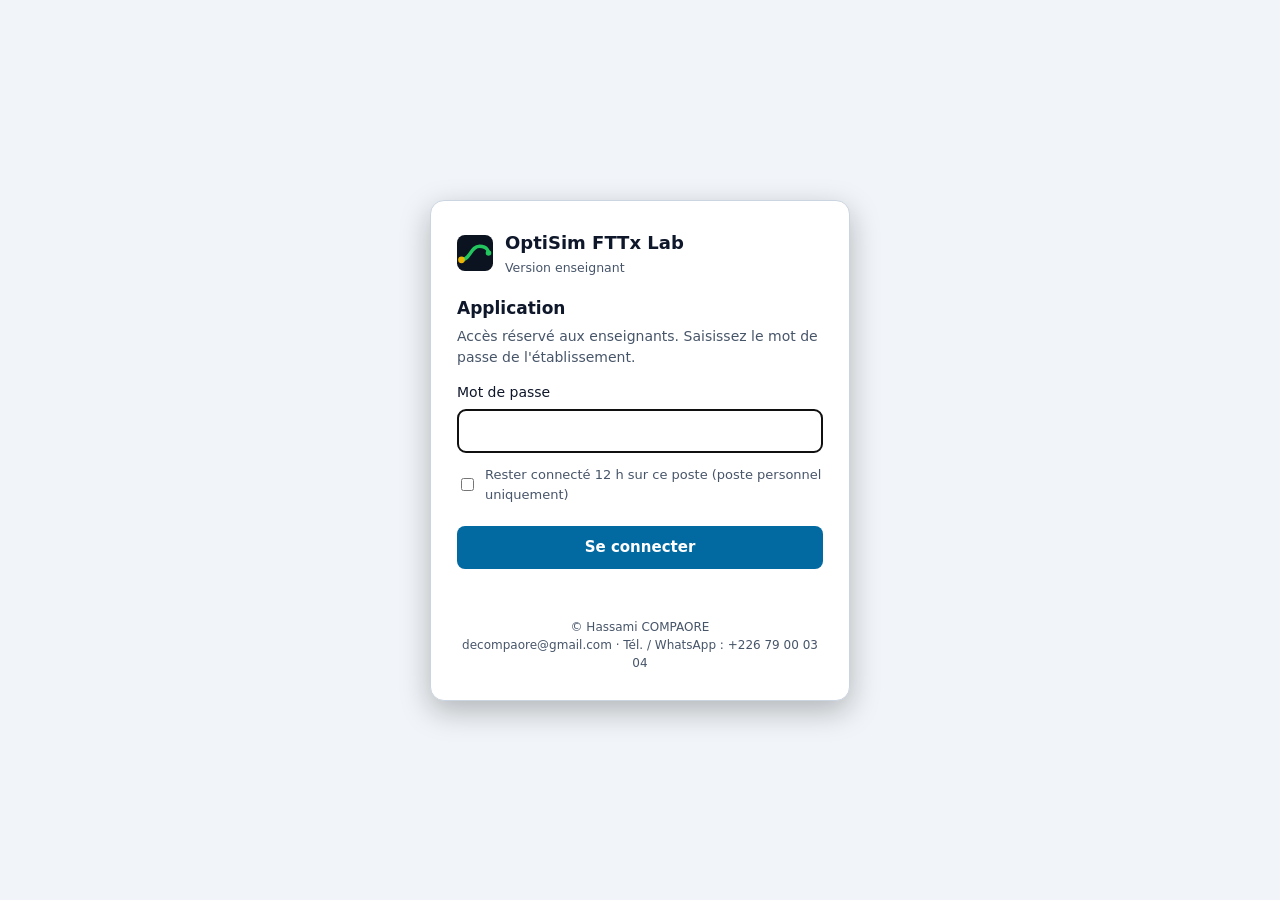
==== enseignant/index.html @ a2b58db8 "Publication du site (source : develop 5ff0dee)" ====
<!doctype html>
<!-- OptiSim FTTx Lab — version enseignant protégée — Auteur : Hassami COMPAORE -->
<html lang="fr">
<head>
<meta charset="utf-8">
<meta name="viewport" content="width=device-width, initial-scale=1">
<meta name="robots" content="noindex, nofollow">
<title>OptiSim FTTx Lab — accès enseignant</title>
<style>
  :root { --bg:#0b1220; --card:#111a2e; --text:#e5e7eb; --muted:#94a3b8; --line:#1f2a44; --brand:#22c55e; --btn:#0369a1; --err:#f87171; }
  @media (prefers-color-scheme: light) { :root { --bg:#f1f5f9; --card:#fff; --text:#0f172a; --muted:#475569; --line:#cbd5e1; --err:#b91c1c; } }
  * { box-sizing:border-box; }
  body { margin:0; min-height:100vh; display:grid; place-items:center; background:var(--bg); color:var(--text); font:15px/1.5 system-ui, -apple-system, "Segoe UI", Roboto, sans-serif; padding:16px; }
  .card { width:min(420px, 100%); background:var(--card); border:1px solid var(--line); border-radius:14px; padding:28px 26px; box-shadow:0 10px 30px #0004; }
  .brand { display:flex; align-items:center; gap:12px; margin-bottom:18px; }
  .brand b { font-size:18px; display:block; } .brand small { color:var(--muted); }
  h1 { font-size:17px; margin:0 0 4px; } p { margin:0 0 14px; color:var(--muted); font-size:14px; }
  label { display:block; font-size:14px; margin:12px 0 6px; }
  input[type=password] { width:100%; padding:10px 12px; border-radius:8px; border:1px solid var(--line); background:transparent; color:var(--text); font:inherit; }
  .check { display:flex; gap:8px; align-items:center; color:var(--muted); font-size:13px; }
  button { margin-top:16px; width:100%; padding:10px; border:0; border-radius:8px; background:var(--btn); color:#fff; font:inherit; font-weight:600; cursor:pointer; }
  button:disabled { opacity:.6; cursor:wait; }
  .err { color:var(--err); font-size:14px; min-height:1.5em; margin:10px 0 0; }
  .foot { margin-top:18px; font-size:12px; color:var(--muted); text-align:center; }
</style>
</head>
<body>
<main class="card">
  <div class="brand">
    <svg viewBox="0 0 32 32" width="36" height="36" aria-hidden="true"><rect width="32" height="32" rx="7" fill="#0b1220"/><path d="M4 22 C12 22 12 10 20 10 S28 16 28 16" stroke="#22c55e" stroke-width="3" fill="none"/><circle cx="4" cy="22" r="3" fill="#eab308"/><circle cx="28" cy="16" r="2.5" fill="#22c55e"/></svg>
    <div><b>OptiSim FTTx Lab</b><small>Version enseignant</small></div>
  </div>
  <h1>Application</h1>
  <p>Accès réservé aux enseignants. Saisissez le mot de passe de l'établissement.</p>
  <form id="f" autocomplete="off">
    <label for="mdp">Mot de passe</label>
    <input type="password" id="mdp" required autofocus>
    <label class="check"><input type="checkbox" id="keep"> Rester connecté 12 h sur ce poste (poste personnel uniquement)</label>
    <button type="submit" id="go">Se connecter</button>
    <div class="err" id="err" role="alert"></div>
  </form>
  <div class="foot">© Hassami COMPAORE<br>decompaore@gmail.com · Tél. / WhatsApp : +226 79 00 03 04</div>
</main>
<script>
(function () {
  'use strict';
  var SALT = 'bFeE7/Vioy+GgyQl0Ozn9A==', ITER = 310000, DATA = 'EAxt6Q7+7Ty1AZLx.Z+n0XweBa5xsRsQwmJ/7OpznFchpPoOD/i2foYuwoEgc44tOoA+jP1Twz+f1PLuQC4DTGpYnVXavN512hy0SwBCFXWlNcCGPqbyVcp19eln0xVm0+mytjYQ4+SMdA0p7AHOkJ52m4oKFYjOoaB9loNC/bGH9Tul3D5bHPFPebvQkqlOk7RbI0C2EB3qIfl6Vpndu2QEQNTKXXLWHty18BrWNvxkpionSODKI91qRuJBkLvVu2oJid2ABwKsbenrrr5/bB2xGVmAPvjUwSRRCa+m43lwUgGyJga3vm6A6FSiyCu7AlmzcAPIk2O8b1kHq5lOY2udDYsB6++teGMN1kIHc2OKK53mcELodrXNDMAthcqJzhtQ37FzTq7NEIOnZp4ADIYkXxdhS7+kjV5NKaHemS/Xyxf24gUBTxhQDJAvHvBl/bbD7x/efDvuBdJB+LBsvi5blALfxviyi1dIrIEUDEXxKCN2WWDn2fIu7LmiT1bTc1XlnzVoTjpgcNEoZlppxrNNcpRansYv7pAEobIhTi1TBsLV97p+uTBOP3h/6WjP3qupPM6NWdhsixAws7/s3y7Wx+xkkrIqW0KEW1twz4kwGff3wWupX/TIiNGdphUCEXsHVUq2i8DjNarDs9/YrsdeAH3tg17MzDZ/5gImcHFzLBvivWPd3MVzW+ZDvp6QsJ4yC5K0ZdbxEdjt7PUx0uf8onK8W7WqCJjdnxy+ooetVnJsRE5z0yHEnHl8YkJ4NCXYEd9QBoR3vuHrM8pADPLKAg/fL5IJuLNKc3gfwS82HLGrhYalepxLbYgcnYR9QVFbuSmCYpEje6Y4/uKUlRcU1SLLpQ8iQxAFMIf4TF3StnH1ifjWSA2IqBIx5TxYP1dZZbsjU7Xng32hlJI/Lqp53IYDb2t/7CCFrVho7hmUznk7spdBiScDO7s0zqjLgasptfQV30Q2o34e0phQu6rCdCytUMn0vgRjg2ogoFARJ/TkgwS+TDNEGcZi/0pzD99JxeVDieq0J6G2kkqvehpUKYb7zw1FW9mYtE3x6gyt+Va1Tn5bt2Uo+/pQBrSzEamzqqHSJ1U7isLY66yJPfbX6w0rjJVcFr+nxhtgZHz/kxE7D8SrSX+qFlltg21nDYDhzPm8mM817vZnWXNBjnsg8IH9/SZKQ8n4FQKAnoqCNtD6v5rFv922EYlr9QSFyKhAVcPiVPYYE7JG49lnKLSjJNA77TtL5vXu2rr44r7lWWIt6mXUcnyLuodqKjuEn7fv0JNrFBQYpxBW1Z0akuWlcYOl1Pv5oq/jh6kTKoK3YBZFNaz0H2or/V6NsrJ3u6LrJO5gVyoSOhGzwebDsJ41+WoO7FRPiCQXTrSdck2qLkryTMD0RGBBIc3RmQ0bHPu772kh+vq/HJD8f4tnKdBfadG/AeIwixBhwkr/kYenSHaworhmPdBKoKV5NFTu2C3RicPxbYTmKcT7jnNpdKOuxcjzw6FH1WAHZ4ibHK/dAQXzIdY0+Q4BaVQHSkuuje9mdQD/[base64]/uHTaGziR/c7otqeF7EitSmcfqhWQ86E44YKX5ItjcPVhCJ75iEmE5o0/ETwHVyy/8YNATzrkgPCppihXAUQZHoIT5iELay+iH54Dg/01gt6Ik16GWMUgJOSHJN3xFlkEfB/8k7iA+5PpB2H8fH/EpWGDDHLVjhET+xk+KD9FE+f2RvFXmK0dbZw73duLBtT/URvD0RRxEk5tBMMNVROoS826aHtQnmK+F2mIlLQiuiMq7GXol5mldf0kLAovjRxxf4Z0cyrL84bFawuOSr+uiJwY+vCl7v1Qo5CPb+f4GEcGhNFIQNsr9buFF/XuVFKdPYReEWF7eSqG+mG/wbDjqJEIOHRNa3KvyqT9fNdeTJGT33S8n14JS1huqNJeQQPnkijsgaTIUjOBkgEoG4bJa0dUtrDmEQHP6co/wLjmqH/FQQdQBdAsVblSl1Mgb8y9S5/zmcOsVPjm83S+YS12Fvy5Xqb3UWf+boXZhfDYKfpFkYYgd8lB9Zprvi1uXYD9936OplcvKQmheEced4Q60Bzi5B3I0yogoUEuIEKw9O7AwyQQXvFvi5xmKs+kDtBRsgK3uPpuSC8REUs5Bz5d9JQB0SMFCcEN8DgSHKg8/SekftIul99pe9bm4OYn0idKy2hgNAIQWeNG6NUQmr5Mbm/1RE2NmzPwoyaQMxn3VIa1Z/5Irdu3e32QeqCjAj0RU/NpzH+bMx0gxi2F2etXQ2TGq+AHhUL9t181rsN+X30u540J5yLNqk0YBRDX5nDtsVhkzkBg/[base64]/90C5FaSWPuZCaoA6wuFUj15sBsBx17LGY47MGFpKfHWlhDTG3wsKGuFnq7YF6raliZvwMcnh/5u5i+buCxSRG8/FBB0AdFVjC8FhJsDeQXYKoTdgBX5tBoTFDFuOhFJ8coACCj7IQLbFH4yCG4He0p0YQe1rvhVirIGuT2e3PiXO05EcKpNIEGOnnP5F9K/[base64]/[base64]/26041U3NvlnHT+oV73lNDPB7AWPN7d3T5/XgwsKmUhzVxs6PJo/seZGu/F/56OsaupJ74pT+aJxAGGhbpXhntyaZtA5uVsieNkRe1gK8KeJwdZ8b4On2ulHZI9XENEJXLN4NCyyDlZn3B0pgOrEbgaLEHuAkSj0tC3p4rLmMOht/GQ3kuACyMxTi6DHaKvEMAQmT/sqcIi29s7SYg0ScjzoSJFsw5O+/aQ1vC0Sz3xUk+WWO3aLRhrXcWcRhMBF8AMbPRVLOVZD5lNVTyIcp49Ig4FKJJDyzGsjCLPMA1qamLKwbQsAn42r03+2UORfqWDpN/MkrqJDDGwiMdLrwSWcB8smZUZalpZ76jIAs7vqNXTNdhxDmrBR8jc20vxAJ2PAyfkhTfwHE66NPKUU1ierJRR7eZfDJFlKHJYA9P/3R5skKn9WNtmfmkde2bi7p67S6W0UJxv8tzfPkI0eK6CAZ4/0UYTGU9/nMMSf5hVAF0mfkooagzME7+X1i5GhdASl6XmMaGKarw4FPBV7w90fgzJGGB4yd3wzgBnPiSswLMlz5ghEWatgw6zj6BWuT9LZ1nqut/6zA5K7qHWTGjeCujSdLUzrsgnXJBuB7SRN8QCSkilRk+JC93B9IAC94pGk4sUHqojQSPoCy98yQU2CCAYyptmD/M6BR2RSOK8oXAPhM1YwWXxvnaqUOZBhGegZC5gYbixUyxCl0QhPK9qswMJp7/JAa/ofYxXzpqOV1olUGpiQR6HjQb7Ho2MhSVmz49YzFbrT9m+leEFFg0aZuNV1Sh0ddqPeKdVQiQgn4Xf5Xg0bQWNcdet+Uz6KQKBZXvtFce4LFs6UXs5hwtbKNqyT77VHAZ6Lt09srLtN3mdqNjnrMHN7V/DB6Y+WakZ2Jq3Wvpe0g0xz33zd+jrMoEOjnYqFMinXatgHOEcG7/pSD/CBWjwp1sXQJTQAlCmb8QlPuVlWfOV679pli6Srzwr72AVBnKFDDpRktVjIJ1rkcNN+ae+vkhKHow0Mxza2eie+xJZ7P42pHtLLKjqfkIbgcSqDHK6HpFxKcuwUZ5wCYk9aTEkw55OZS3Dw/pgjcSI2FpzD78Jvin8YRDToKS9qmDJtu2j5wVTkSv+UgA602XdJlXgffFmknfna3CeCu/fPXYMZVrGDksYP7f+UrIkxQnzD9AT+I/jcICMXgrzI5a0fZ33F3pno8hRJ3jl5lOfeapOG0fO1fyRsR64DJSgyIFJ1WGyLTX9Zf01nATmot14WE8Te4itRiidhjvKXhsaZ9esiUWg+BSzoc3Zqb4egZrO7BnlazAWYFc9CLl5uT3dLUa/9EIxv4YcEcYGiJH4Ujtwqt46mGrbwZZ5kQqbWdZtP1JPL8UI2peda87Ve38wf5u5A4atRYZkM8dRRDMxO/9r+7EuaJSn5TA5YBTpk8RAkZZy8ctc+ra74prO76+SmnZ2/L2g7mcRY2sLi51Xg2xUCr76yq2H1tdwnEFpburhoGUl3V7fo6xp4zyCZxgXEPCLavN/CollGfHRyIRZR/Ece1pBkNw9nEVvTqDOtGxAzUu4VWPqLtws7Wbk7aJiCQjFgjipRtqEmZ++ig2JNETJTm+BX4XIx8/vdue+XE5ci0Pvhqk7hOz95vVT046t/AlKty+opD0WeeLtompo7epNTh8bh74x5SgwYkFDWLaxX5BDIKMw7M6AcWg6iLH0osXQGqfld8fqvBrslh75ww3n3Nw4QzgnEX/cWp5PIUXU2GhI5vmO2iRXG88lrV6lVCaR1ak4bfR8Dh/gd3pk3a7qjKm8kWzd19+Oa8QK6HhN2U54xtIyK16wgVgdykczu5gZehVLbo55YInyINYBe/3nxAJkbiNUqmCvk1ln8HU0jv5IkJzGLTPL1Pgo94pMB4TYxEWNNQHSrI7G1onZNz5JBS8EOrRw7UACKN4vLMxMixm7jAyLORUUevpkE27PFX4ObvMTZbv9Cg/pe7leHDWb/OH8Lm29p/Aridu9eWEl7uIaRl4WcQujZV6DG55+/XLb3TQ3AzA+IYbA6uDoRODB6bjTDDG1rg02Qcoo0FbYu92WkrK+oLUj6pEDVT/RJjRdAnYkOBHw2Ed5rME9YOHB4e/Vd9Fr/8a9UMfHnt4X3r6OMZc1Tq5bxT0C6p3fKmM9cHbi1TA6cV1WAo+GpLTgD24XUHgM59ys5oTmdnD3Yl0t2+ClC18UPvwTLNKFEYjIgI6joC2kH5r6paRajl53XlQdLyPY2I66fZu81sRIXfL/U0DTj4uIPqkK7k3gDTklIkd9M9HFKIz5zCbxWp0RT54IdmyW+RN81OYGuFvRXqSx01Yorw+YqugKoEtDATNacH8CdFFPAociI1UTsu1zBJMLqPlnoYqBlaRbAg+BRyuPXbgQ/lUcBpWFlqYkf15CCwaniMJhAxvuPJ1spIBIbnvXqDvpntjrDJmDfaUhq85QbD1gDpRGz1PTI2klTcJbHGc5D/fiJgt20WMvvhXN7ARZcpBrm56tMi9XZqURtoTdopvwK8AtuppUaTE+U3pDSh4miJO37b+/XdzAWxTul9fOt4Hv4f0fw5aEYeFUUkKAvZk+uimlhuc/ja3FDq9rmr0mHL6HsRVhXmQ9eo0j3tAOgIZL7cTNFlUfnbQdoV6CqId0vjmgig47AO0FR/M8MRBM6r+R9UEEEKu51cYkfrmXSxOpBG0PHvIxLbVyGGMm3javTS8GsFqqGC/dVT7qEmSdzSwmA4A7d4hPAwI7YZIi4C7BKPLLnLbXMJNWWucyipTU+SHPdi5yvIhOY0ohCoN7DdX7/J1gVxpqpsY+AH16sEAvCT3Q745KtVogGI6hLhtg4QI367ZKjIg688YLssFJY2oBaP7derGj0KyuKKqZbOIesRS3D7imSEND+P/N6zL0vt/xNdx4R/A9H40QKKfkMB36LcIqwMX5J+9YzZblBbJciGdT4/yxSKvsVXcsdq/L+hn/8/Q7AG89V0S85cZdWJLIJu5GmbdMU2akbT7J6f5hap1Yy83nZGLI4gJkFKx/aeqtAQCEj9Zke411abOo3XvDDcb6nKQS8ZvfKmJm837iXeLxmIBaZG/CTHu1PxkRdROXHvKPIwOnVaId5P3C5xyzH9zAJx4LgLySfAP1KTjLXl6erWH2eYmKlGKX2gZpo+bZC/qdPCq8CSE5ZGjbx+uqAxHOi8b6JJzCrAoN46EVYj2LLsAmi+d9JNibUlTcCxue8N1YyUY8RgT6JYete2YXyg7IxaTEow51EAbOAJPUICspWFyB7SR0EzSHl2BDSVS09/VS1VuxGjaeKs+OLyFxvF4MJF9T5cN61AM+BdY8s/10ua4MdY6aMKFx4nfba9ts49sp2IjluMm98a9NZpdKAZ87Y5v1Te6wkQhp7q/32Of/mYt/Gz+e4PVjTwNFFcRBATzioNNxhpNdHRLqzl3c368c8jvM30mJkm0T7C1ITZSBQ1rTo+cGK3bg7b1ljy/3lTaSOOTRzd9xW2VLQ7q56rs2bZekfiVd1TPS7DormGevEJjlhpHj5b8vZkslmMGIKLXHaivXUtekRMlaKm0P059dEJoraVfgcyNo3RmS+WdAaNiMRMi0bhPKjwikpsOJ+Q13mhNN1UYuX5K/os0wT4EYyrehsqqGGic08DG/rc0Zzq2fUgwoJv3pwTDfBnZvHLKFwIQxeoLhG2775HpgxB0ZpS/eWJczSzIe73TmkdA5WYjyGwvPRXQTl3kj768iNAbfPukM8VZyuW/xkjMoRIAhloU3mgn8tCOAhUwFXWIKj30SNy5eRoEOCnzOVH4X/EBvefoA9LpJ94rzButWo9paIpU3YsPkxygpPRwaGw/ygilgl2qxJ7Yo6/t4RZneq22zEEwkAjypR94ASPrj2PFXmvP/InIYsrgj6FtqbJAuw1LzNLNdqqk+eQrFYEuv29YthPOqmtSldEokFNFa+ajcYUBteUtpOnt6LY/AYr9w0h0QAySTEHYCbJrPZt0Qz16bPFIj65pSBkQUCAINH5lezOc/3o06BaePPkK/lqxofIPS2pwLeyCIPyR4bJV/tS6XpPrBl98hgchz1ZN9x1VyvgEY5ZupWJmluYIgzv2jreIZXH9Iuc+++IAfjfIvaEv+ykMMzjdOvHxvhsDZrdHsWD290evy+Tvy0RfMIjg7YvLImBKN3zGxec1RBNxKk+TjMR9jzdrRP4ADwAdCtVwwzsx2lweFoMO98S/6Elm3L1GZz4MX7BujWRLoR3Z6CVqTzLo1Egd3r5iUUUtaK/PMog7JdFjEhpA84GNOvHHlfTHlLY4hTIMMMGAbuxePtdwe1U3u2OtSJLtQypHoyvz+D7iUmtnD8JfYW/8Vh1ep8/[base64]/M0j+nlJI1Tf0iFzc18Iq2II24A77Eckw8TpbFR06WJM0xsN9aCw6VBtlb8l7Hk4MU9toAy1KPY2htUTobglw0DeSkFpJRB00F1kj0/qghZmWX2AVJROjo2pxcVkkUuXvq8YDUv6BSzPvI3aZO/VKuz9lUob7GkECqva+B3pro3CQeDntnHkzx5GNTAhdQcZ5cLUAd6TTzogbSKyTfvPL8X/uEhVac3WV5OEnfyLJKeO63enG4ApER14hk3T+eZYkk5pRqwj+isuX5iUqQY06pd0iyonODmRW5bDKcUTnWYu4wZSXEUhVKjwo0AXDIrKRO80Lfyctvcs7EdNXtzH7OmayzI6I8G2eXjdGHxoYPJ2o0fncPGx9hKyPSqmg+1+pVxF3Qpdl/3hmCy4QgGtWFFkNhRY1ycZ3gI/qwN/qffNPgFlqQFvfX8fOJS3Ia4fhFgezH03MvkJ7JutPbslCq38oTlpsyzF7/Hs1qjTxMS8fICos0ODzi6ecPImHTby2+7wEjP33s0x4/jW5wO0t+F7s72+FfIX0uV77iMd2ujuRaUET35bpeVeb4vZ6uF2ED8P+my53qmINZ8ZPEtkoVUIAwpPRLUAWqHtnT9fbCcN79cBk99sSysVF7b+d6M4kpQNzg6lVwPaW85VyFlqY9XFoh8s5JlbS3DM9qFBJb8tR/eC+TuOwAF7NzOMpLQ5KvQq1qJk7d5QCDsqAqlz+NN2o7CQuKMWRCdmdpnOh77ripT4c+LF39yWuLa50swnyf8f+Zu84NdTkioquo0YYgSpyv3/uBNOVziorf9f0x0MkYO+6R4O9utmpMsSR4lBK9m3JKqR/NLMIRRW1j/nx3oj8UkXEAO2nOPD1vEXDklWAHx9sjl2m60B4d3aAFVoFYIJSKXkVbzPoFDylORqIfMZGcy24u7i7pzEmSW0TFL/ECFW8suvjZiBfL/[base64]/0Jd+avenBNP5pMIO6JpWSXhRBKoNC7txY8PJqGkzh4h/tqqwB1RBBExc21fQCHh7eg3qV9sqKMomsDPmPLMS/u43gKhyvW7F/Zmz9BrthlVjCaWih7LscXukz4OgdBTQq26XQ/YNgFyVdJhV1SdUOkTIi0K94FPPZemnrigCYXyBSn+2xbj+ScpQlb3fQenmtTlkJWjv31XJA2CCbalEQKqaRkwNDq1dHozpvjYKfCOiy0a0/mYtHVa17j0LdDrml0vB8VmsEaIuUk3Xik78a75es6yj2XfUHBeO38LtoKembcW/q4atQWelnBgCrlSmCj3wdErlXQItjV0IAghp6bGiCxWnpcf7nVU6m+x0ieCeVdq+2vKIzMuCT/NUdPRyAl6q1zjzlCoCuJq/NQzl2ZBGRi4D3BHxS9l/SGUKoWFJREaaFgbVU2LLRuJw6d3LPlGFRVjBry4DB0Z93ti8nC+HRP8pQS66fmRwtW/PKyteeyFVkSoAeI21oUbTAI2S2BPr7YNvigFNqgpkx9iviW79zPMIIK+Kcpx2xjnBcWWDgy0tjVEC5nvA5DzNAo9sT+6Ncxl9NIX4OP0+0lxWATC0mrZyNxuubYv3yvcWoI2VyAKA/aRAUzuO3UklHhIbliqI5tvkNvI1fwNndiCOCU272iWct2fYZEpfv8X+3dEQavz+ti0I3/8F0ZK+BBAKxl4RVqAUNQ2Zrme4gRJ9EbiP3AyazQr3uxtvdf7oMRGTIJIan7dwxEDa4rQnaG4NtLl636onZ7AiBeOmK9sdmRCR3yJ8LhhTBwVkHzIw/TZK/NU7tQ+BZQJrX4Mnmvv84DQE7VUPsvQFTo6WXdvAYafCSObZMqThEUQtSdqasdg7WC0sJonjmcr9zI8rilTeq25QQ8tFG90L0qWSBpuEEXpv/A61iqHx79ZGMuCYdNGAdThkYX2zY/qZ5eIwT9VMEQNPykratUvcJ2z7pAXMj68ltYCCFudhir1XqxOv5D6teRcmKtxZ1+AWw37cJeTl4yc5RxbG4JdVgGyH0tmatba7snGAMcNlgiXbgn9jYtm63kcUQOxEPMyGruHGH8uL9rlU1KFP+l2InuqqECGHZN7pT9NBGID0QutPr+/tZBslyh2X6uBHz5ekJ1zfk79uCvxgmpaJI88du8ZoUpDB7UnRVgStg1ZbipmqVCp8sdbjzidegZTBDpB3cpIiY87gb6Fk/TJZjqd/45h2pgtCiYzmSu3N1Eo1ImpmScpFnbjtEIyQfJm3IYSDmRUy0vSdXifyM0WEZK4qV9B0/LmXwQAL7dMjqhZLXeEY4vUNfsFAmP5MuMLhxR4oBSxr+p2n7GZN5M2pc1fbodV3u34nsph/UKKjx12aGF/ql3ba0ocdmz462wzyFEnsedUMozzbGTF8oZGgG8jo78RLSIFmF79YFGBxUO5WoT3GCof7UngpCQJUkHIlUDpketPq23HmKR7mNCtFH+VwI7Sr5HTxyyAGGyeoaS//[base64]/d8t0XAtJDTeu+7ctkMi3XzHGMofZgnACMfKzJ/jfY8BfHP2th+mZtnZ89dG/CBiymAC4E6+KTgFNcU9hwYaTFlna7sFLUCmdVxNagogEWDSG4k5gpQ5tHGNKqiXtx+lw1xYsENTCwGQ93X6vRtWhoqxT9cg8JpRWLjhQjkW3bWXfZvon1pIIFtu/UDrb4jqeurecubWo/zbZVc8HTQSs0KJJcs0gzN5lvHGJMCGzPS6IxYsQd5QbyKAVXWBywCtoTnwZi1egb/dJM4gXKgJqg89eHGKGL5tKWRaJlcIrQz5tUaN5crJggMtoMv0iHgs5sMKuMt3cK/yB9xmGxAe/iUrgEK9R2lz0Qu4sUa6QjxBhbN+AiETxdpb7J9VaykjsAxiqn5AsskU/4Cnh1VDF7Ev0XE/2JC+iBOFlP5fUZ9AxTmNh1S/NFFdTS7cCgGBricJzIJrjD5eXWzuZhKEymk9FlZEdoimOsh4Yg7S3iPmtg0l8IS0VXpimlnz2m90iKOv9c7D/83hKVGeYnwKdczatTD5l/ejPqqtlM+EAKP5HFrxhb8xmVKGTxGwkAZWicL19IJ91Tl1V+8m/GSFQmeNirCL/IQhjew01dS9oIg8PEH66JB6mImwz6KKvyyQmnniD/EbJUjby8f7TozAKRQ4LuzbV59cvAnXk8kxlvFrl45kA403gaWEomgGsHGLUOTc0qJ936Y9XInrU6iaRalw2EXiGZ+Zfkvr+4+HkNob3LqZd9+t3Z1O2Gfqt984xteQNeW4Wh5W/baJtmFcRpg4TJFAL6fEYp7Ge/9017lRoX6s6SD21MvBrCNuF3Lh4VHtx1gK6+j7JFM1UtXi4o+8dkJYHB+ptznWh+i52f/[base64]/ZP7k0SNW5UVk/g2Ywlw6rGl3PfsK0SdaIbUppHjcoywmwulN3mSUQPnRHh0R+taUq8Br9RVPQgKB22AkhCzgAHPV7JBVjsIxmOlwVtDMDGV1t+plg1PQBSCgMaHh1aORwjM/3nQ0irfVfaH2dVPJwwsB3iuQcb4TVh1FqHyHiqMSXLX/1uiAdkOFqTPpmbVtPaJbSMlKhQAcUbKlS7F+AdyKz6bVThp5hJBCfGgbf/EuNlJK5Vfsvf5G9OpK8Gd1PY39LeFw9+T1tCYCUUQ5uv3TLudxDO+6LMh0hDdI41b7kDJGQqTgtBf1CFYojnQOUyvLdPB23+KeSYWWb+rZtelNz1LtEKYyVMOoXztks12rm5v0GzXgvffb5mn5vpTUOYFfgwoqlDS2vSiC2axC05SwAv2NqUWhxdEEXS6d/lCQgfsbSQiV/BrsGQe53CYfLundMKLDWSKde/LnLgCXmOtVC6msWt744TQO0W29NKNSF6BvMYEjSsXNt4eBnE3357lugt2xB0mgxANyfTItcpd/aO15qZ4uqsTEeJidEHOcoW/1IoZStot+hirOPMFNHwdRvD9vm3smcYB6eWncUNCksbmxCgPoA2oXH+qEionEO/1KjAvaJFrp/HNtVZCC6417ypWtCxsOxNXwUgNmkkjcSxfEz6lwn+E+rie5v7ODCygoCqy7TavbrN3oloxVsRUudBSkGzenSomX4DmJNEuw3hpAeTkj1tiVbcU+lrkyKIdRxd6mAk+GttLNAcPWH/7S18vMLsaJ9W6NsGTTs0gqFpgv5BP2ppSkPT7WDNCfeITeGsCk7j74EvAdZHg/lnEzwTJVPJUNUBrgxFqQmkLCL2v6GaiFfhmAJNWAZyHCLGNBY0YFN1qDMRRDcfwW8lt00vsxmGOT+4c4zH7TKgPrKSU23V5uRLC2bKrRigXlxn2RyF0rNIkvW4NjPojQ/5YXl83jOS0ls1mEvTD86EgLVeg8R1XH3zZmFf0HN+ZIMXoU2xo+v+ukp5kN3qSbmKpZa+Neny/szkeuvMtj2bG8ve2BfQLro9WEsro25uZFyIPwoWv85xTJKnkK0jRKT5Xin7hGGZ/gDiQEImiZHuE58pxJBPmKF7FWFAE0NjweYOtWvWOmPOqkEm4vLVc8mINnTpwDAPg/dHR6ZGzpXyYlHlcQTNaFC6525/nb0mCog+VjIgIkcwihVawlTUfHR2WHJSwUFc6/EN6vAtlhkuymDOuQer/V3e+rzpmlGmxIASUxLB7S8v5F0G4afm9GekBTQzEbHxOk9Ryfv//Il+zy3+0O21KbEIKlpMWkv/dNfVCvNl4UDYM5ZmtsMroLVsn97Nr2HykpzWd+gMeU0w/NJqBhMtJQzO3qLb4f7HHMhECra2O55x7yudtBt3qt1PvLAxzXmdEprw3MUbFEq16HD2GQfWXwdN9pQnPowODFnM+GtOtCSu3WbubLO1+ayRTApQWnUhchYX0+Z2M0JbD8rnaCmP3/nNVRugwvPnk3uUizvewm9o9FtWGhi0sIOYFTpNzu7P6QPF1pV4XX9mqm9dxrjcrqDKBfrvay1xUGGDcJgC8UwL1ogJ610b7S9s0j2mYxMS7IT/ANZoHtWhhkKOeBeOcLkjLSkdUW+U1wpO+2ieRCd2nEm8VQpA9ZLeSKGHJ/0cpZ7UZXZ2VRgzEhOpMp5pcDGYUEONAf7XoUCbUMwwqyZf3kpqw9pcBzDhC/TVKldoU5nnKsg6GxDRcjmSKTGIk76h5/re0lTZtWQkdMEL6Jc/m0yN7vd3e23dqMABt3RpFOix+jeGZLtncRilkoPHp0w0G0w7bV/1GY/Z5lFrduS5KRrVslzIitCTdSjkaNRsWw6+umonIcOs/q8NybTDm/yyXGuOjj35pA4nbrZR2XXi5uvxfvHZU5NZ68wR1iPuJRI/buyiRuREUFjr4i5zQml+RKigbyMFjA5uKgyKvdmcBxUVSjPKh9ErHsEv6zZPowCJKENr9o61RSYz79wzIleiIL0tBTGD0ixwCBBRuGhY8PJldaOTnEr/e9IDUthp1g2JQ0RVA4NoLPe/RzDr9RQPtnnF6P9HQl0lcOWhYdSaMGeOoVoz8P/juwKYs3spgAtFBIc/GWxaMHr1UQHoGxOqIaD89B6+TZyjTi2myXhc6IevmzFLTNRpBOglpxG1+FKLOWnV+N0SEWw/fWODNVb+5/hs8CFT1qFVDxCE3zTBkkDe8Qei8q45OUk9re96vBVegxr9GEAlvh33XoaCFzwU6obFAZR+3kg0/60w0eYXF6UIQLWm/R+BAlzZYp60xHaX0iS81tylIE22nlJVGK4KBJmUpONk10XpNKpa47c0AHCCa3XGbgRka7XEZgKI1o7uSXl4dbJ82plfilpjX3tOoEpAaQdvxvV7h42iynGJnXM/[base64]/4NnAIP+EJsmQA2TJT/CM5T4qSHis7Z9gYxsAkLvgURn15tSDY0zMJOd8ahd448B9cULTtCeUh1bVm2ewHItI6fYT4nYYVrZfu7r7RvY6uBm/2htpw1dcjRAeK1f7vnMsSsmOvNO3Tu8uadgvzivJRIZqGUcY8W/[base64]/2IgGEByTcrFZFG/oD2BatdI1CzpYUzsc+54j4CBiigtGpxQGi7dfE5YYT7/5SbVv/dcNmpb0CETWe7QnrG9Sghpbk6yJ5FESiYIbyOD5jkVoQyq91GE2l88Ius0Ky5d9jV5kfYHD6WrIbhaeeyzE/4PscvyOBR0irlnAplcsfs+a7aXQFPXce5L9t5AGYcFypvRxGLn4OXhGJovJj/XQvTHfmpE1dBau4Mz1KONNyH4mZ+NTim0izJ/BuutU6x7BTCpvGaIkvZ8jQZZb54p/0UJvM6X3GHSINsJYfuKjGG4aQZYGAo6VnsSqZYLRKZzlAuen4fuGkbdT5kR94QGkYT2C5FhIClFuUSrfEyiqLTPE4nAueviTvkNwbyo/knDSahD9qPHvnBiAf1b1vo+cK5ct2NxKW+LEPXNqK3WuEOmblTNhrvXgiwicFvm7DnZCVgOuklzekXYlTVKY7sJNY1PZhZ6Gk3sDfbebRIUAoN23NRwmW+saqDn4F+ivinAGsmPPEZnMVN/yhHdt/P1WwmSAZsJuZYQI4/5zdUPk/NlHGSCzZ32fihC3kqBtYKjLjMuLOJOU9ECXyTnOXpIaRG6La/8/rzXNpU29BHaPeEPPS89cvo/dXq3dUyDFwkh5nFF1cdyWuptQQX//8dO6P/c3NTIK0LunYh7Br1uXF7nBanrn2mB0ecgvwEoyHV+1ieULHbq3HsA+xxiR9NJqe9qP/qB9xEoZgRekuGRNo8+0HUa3yMDWuoGM0lbuy6Son/0w+95qjxekqdNPEGnI0s8VtFHDUiNLn0bxptmM/heMpFFEnoiQbdoWoXerOQ9Ih0APoysQyOu/e1yAP/c2uLlBZzYv9bupszXs1v1dfncfobhCa4AhKTEug2PI/z8E+SIvIdiWpLoKmjBjdSmHUb/[base64]/rRdieO9ejba8e0/OrO7xFYQKFBbPsHaYvpSBY+qBdBuHFs7P769sv9p/vSqIgrKWYD0oE5DWRjaqeoJFPvzRBb2rqGJt98qeCNrebzv9S2lXUHq/PcL6Ze1qvoy7j+swuDFRy2ILWL3t5Qd2jdl3LP26iAPDMJ6yMuavLxes1FznyEWFPDiWtcM7EyOlZvMQ0JRW6PCubpzq/p1A2G9CuSzR3hrPCvkP0/goEmRCWSILq0X3Ts7wP04szYRHPdKmOHyCQOoLgYWJEvgX38+wXGZHRm+dNMmVkgBXEUKzeUBNANs6IACj8Vf/ecB+mgfum2yEA9628vuMdP1TRmmup6PA3+XYeq8vCrybXEwbm3gCdQRnXY/vGOnG7oXgDEnuj315wuIcizJamZJBr6QwxFzdVjxsfnW6NIEsz3RQ/IjELe5kvSUQDe7MSiXFaTnNxnkT0I0y64tReuRf0INhX+NyKkmCqrHJEQnm5hK/uYy2Mea2gflF5WemQouB7Itt9wxNJlBHsFpB5KRSNPWSy7CLd5BTFSlzj1nI9FzNwKG7bzYfWFXOfmI7oFO1lJLonqyM/RNDaRZ++zPsRFU8jypTJ/dLDET11RBA6cvyY+MnXI14Zo1E8/TSuxGyTf0mMjX50p06nfRJsax/6YzMAjn4l6BzFraamNAfHDJgI+UteXQ0YWheBDANHc1h1JXF2uv+r1u9+DUihz33LHqxwB14kT9PSeCVQ3IE8cBfhSclZw/2XntdyhE5CTEt/KzdiqWpZbt4PHGpAXVR1DBYmd6TYs7mVKIKyRf7b+9mLLSbRVRE8CaReEf8KNl7su9ZYujhlUSapeEi946gCnJgcBquEMwOEcoVUorKScZ+wyY2MFJompd7bhseRCYTWBCCpTEZZ/gLN969rFh2+ffifJ1kzphfbVr49LeS1dweCZNdiln+zXtar2LAEu/c71C/2pOOpud99jpND+xanxZS4CJNb9Pp5RybjYxgpwxWJANzIVudAhvN7ovpPvzexxDnWfMneLCbCZyRpDKhq+H77PjoGx25jrYcrHYbalpauZDIzbowzW/4n+PMsdayeMgqWnn2C0RfMfuWdrEu4ljF83ftf1/GEBw8UkMsj2JHqubSKv5KeDer9IMtRtrmRpEYBX+AzMZe6lqyM9c1Fz3pMQS1mkqi7G07ZYFdQ6fzCP9+O7i6D1AnPZUBmR9ku6za6TXhMu+Di6nOMrhqRNew3K6jVrJtNVxuR6O+6w8w/RsYmF1Lm8pvP4V0Z89bkM04CZgCxsbTMsFBi4gKC9//LU5x+lfzYsticyxdqBRCpBXph+ABEzZup1zct7zjt/OS14YGqCGpU9ZV6Fb5txRpODlywRR1HRaoyAhgZEXv8zAayfsi8KNZyxoqz5v2sqpVH23D4cen8gSBJaegaeJl1ENRWsS7DfyHapzWfi1zHG898PcvHJX1Ondg5we6UWECTvgyyl2PPquAWjOMosfFEM/UjpYWgjggtrt7uI5wdAwYaw5XEyx9nUZvhR+yGaKRwuidKUEM1PL7kpY843f9zSs1eg05FnCm79GeQvczV4bARihTj16cjUTDQG9/ATkYmiq8IM3NcLOhA6uNIQXYn37vzt/dTWmLAnHkyIN89hRZA6M1jFeRYKi1t4WOakWlBqVTi8afzxSdbC5rPIGA2Ie5o9Rgunj6WeW7ues0ylYuHjQ9GKvC7zeSMem6NRlCxgK/E2Ortt337B91RJds6EoqNTuy2XmPpM+DHUJzIbL9FAmwSgovhABqVFC5d8d+1Zuc3C5N/kAj1L7+sRMjEsJaR1y0Nb1gKs2WgLlWrVA0b2BRpEPkbV73uX0rOj4sw8xTYnIlRSWmQb8fANm/svm+dZcpkrWtA8xn5RplOD4bUyh76VAGEBX3PH6aUMsLJBfaxYbPhsdciEvYLLQhufyZ2BuUUMYlNBTuJ5N3V5A9r6ycF+3poGuX8tQdghagtxuKILFpfy6eWGP9E1kWPwJk/[base64]/dcHjBrT/KaUQtUBxJJdHcJV8Okki+fa6clvcVAOipeP2HrdtjB0CnjXloSkz+pDFNPwVKElUTKVj/MNYm7SlR5B+FgFeKGHLloi+ohlWMU+vMaqEUfT6Da/zhg2hDd0DVc2FfctoT8N/rTah2RBC/2BLGACs8ygl7n0PKV2XbfkTEYdstDJNdTSC3SZ69AYcuf+NSo5TVUHKzKHVFlp+Z4mXWUusTrwG526ud+mMPa/6NYW6PaWpExTs94MC2BY3uqWewIRrCIyPr4LIwdmDEHmcJXtKg2yGPutW47YgQfNOrmhsxyrXnJJIxl90nc/dgMiyyDDaDBXDhKcF2Iznasm2H17sF+1gWOgvhHT3TnqfTeXkUmXLoDbxuZitbbPfVPIfBG+BApEE8ylJGCz1wUF6Uwg9bSXxPzvhZlBMQXcug63PF4jzlV7okuDIi9pbxV2m5FmTD0+BbQkkSpYfQ/m5PwqorqodgK3AXcaB9c4jmd5DQrNS5nqN+Qg7PI0EQnDY/Vv1bwfpg5S4OSidtIOE5NvEx3aYhTgBj963GVrYvWpNQ3/dLqzJ/iupP1H9KrDL0rL8fBeMH2Ay6jzNZoD6enuMHW2kk3gYZZlkPYsnEf/NfBfftiqHf5mViq7mzkntcGOfzdRG3ZS0s5JCTiS8nJ4JTIZUydTSsKEd5qptL85WCDZxbfev+gcJy7vNte+JuZX22aUWo2/VykMfIZl/[base64]/OhVZy68cW65+PoRV/y120uD8MkQcOUt5pt2l8ElXBi6kWHzISiOA/bR0RGiHYvpDeZ5FicoigUWwJas19dznsxuiZ4CYD2LLRjdsttJt5LmpXlEdepg7KpdD/KdU2DEdjH75OdC3XSQFs0QxBwiIikqXVrwWnnTio601YRSmhb8S5sfsh9Qxzu7uZHisS5PHVA3/npa8xCyc7lPryQ+dFfKkfdjPBdtr0BvILzu9KffWMqhzl5N7VWN01TnPPf2Q8gcG5bbGkQGkIFUHZ9azEcPpzjEIac1s1SL6AQdI/OPTT9pJ1XJKfpCt46a8KIM7scmLA8X4ab29OM9c7oQJ+/CF8g4Eve/mnAE0RtPgBZqwi+FOl8rKpONGwgIZeFtEy/vqCURmlSG+gxjkkQwMbzOS/TJO5q+H058C2JmTyjQcDv17hgft73a5PggH8XuGnUhamGAfnA5JmkNBQwjKLn9xzGxW7b2KpuA6L+D7XNLaF6LtSKQKtO32+F+OKBg1tEG7VVdMGnrCVA0sLiFjRLtx4OGhtZ/pI5Pm2/3HI8nb6lehaPQJ+a9r8G31TNQ2KNJcOn/peWBUR0SRI6ifAHC6AqUV0o7jhkIRrp75Lfc61AUYB9HKoBZHFBjuWjczEUfiIryIq/8boxnGYlRJ246NtbVBr6Wbb6mxJSLPAs/PS3JzmXj95vp88Iq6Iv971TidUrlPHGL53Kzfz4ZXDmqe7zpp0WV2HSyPCePNkEWAY7xVjMwUBMxgZEWSZ82FSNCy01zhrN9p95IKNmBBpJbS5a+5O6EB/L0cI7g3n9gR7Rnl9OnTAYn9BOEa8qmapbbXtu1WfcSAF5aL8HlDf+wH0Etmp127PhUaoKQkFv4bhMMhG0gBst7rwg6i+RqYsLRcURTIUV/kglB9k9ry6qoTNueZ+lGkPY9Y1smRlwzX2ZnSfww9sDbAtTt8x8UX3NLpWrR/ir3QNBJiz7Dws1LfZnRRf/GNAde2JdIHphYQxVgUvAZHrqvMi1i5qU5DislhyXZVKpbYMp2zQDXkdUIDR/aGtuDyaXnF+3wiHoSO3nmTL12+AS+E5QN/hlkwV7rb9la7BOHs1vMjm1Jt8XAPDA7P5WTCsZU+WTLtEYWVOViYvwOTTwxr1xU3ewsjz8uTIGNwJneFiOjeMsJDZOuvd913ZBGj3mMsQOrYXgNP2ps1GAXF+d5XviMdkGbRQ3v7tcGnOrnVRJC6tvIqhOcAosbzVkUDUGhLeyoaIrLdLp+zVtKo7ee/wEqKkx4+QwVLVv17m4RP5+0DZ+ZohiR+btOfRvwBd5ccxH9BgPHVl79QuYlzVDE5HmTTmEuwmEqfJu3nhiK1kP0lXll3q9XNdfd6U7H8Be3szi2kUO+VE6N7DTKlSDgXcOpjMrDjSDbt/tOuhnuf5/zVe2FGeCK+A75et0I3Hwzl0Khi4kmFo4dyMKcpBWfUsVP8A215XfQk475gcZ8u/[base64]/PFycipejIPY4PUEWeAdk8gn7Wm6HVX9FhOecR4RuaXgQvbSglbrWr7iE1rOfyrOjDMdE3sqVQcA2CG67mPfuFts4ghIjjdnou1Kw26m89nqcLitrQXWCnKFwLtL/coqtw0qmXJEeiTMqoUYnKtd2+5cZ3VJSRm8+2vECBZl/yPuzkBGBNBwXU65RY51p0JMucy+NLFWn71Sr2rKHy8yhOq69Xvy5PgDpA/I/[base64]/R68nCvwmHc017ls9E8Eh0Z3AV7qSMHFOFM7ancIu97bU/zEmoNEj+6T9LbYOA+/Y4gdQR+SvZbDjqV+xR7RsFDsINzvZPrrwYCWXtCXc/zMhCsVfIgC8efV01huH4vlV3qPr9ZN2KGH5dqM9UkDAjFPResJ25xszPhyNR9SxwcygFou76DqG5MfdBO4FzjWYoHr9qkXrMNqoIfGoFg+fNoYR5bYOfWNhUoxogS0Y8kOWAp/ARnP29WyD/3oLdUw9gy6AOXXGcKP282Pgj6NHy+l1qepECtH5IB9qHXKTBU1wOw6Cv9EW5Lyyk/8j71YRvMAw3Id2OnHM/I5ZJOU/SxqWk0ZqlgJTgAwr2ZgG40+w9Hyykz+8kAvpNgxo5O55IrFOYhF+G9bOjMS/vqQjWZX/rrN8yBVmQgPQKgVe2EU/[base64]/2c0WA0f93M//J0Ayp22c2ePMm1/[base64]/8mEA8C6xyzmlhtrkYjmPm053PRjObyZpPSmmMZtAMvWJxW1RSpIbME+1btZsF4WFWVYo22Cu4JViAVXRfDoH/U2uUpyx0Q8a7AjlaW4uI7gszJDCgpwbAklCidSyoQHvQZ1+LhLvfuSLky0Rb4Oo3hhj93dPBhg/4rrU12dBYQ/Cx3qffVuUQmpbQCYhJK2rKFSYVaJhdxEsU5RA5z9JHLbWJu3jIMd6FCgzEWdf+PAPJ/AGRor4ZjlXQhy61PY+uqXN+801R5LdSKasJMcx8NI3Q0hkrCjotoVCAdO1dumdUfd1R98d8B2uXdU2pefoD0uyM3TYFWDOvJD7ErK0X3vP03xZL8bhc7WsHedQHPYTpcP/ddnDXrlE1Siq1iA7MtJMxbEO7LmBKNO+Lu+j5j9AGUdCkoyGAW24ZYzikay5kTpg8g6p1Hbqy9hQysmspKeY9Puj+75NQfBtwZVQ9RH7ig3v6qaSSpluCmqCxEwf9gQqiy1x7xBMFRu3bR35mBL3HLROBdxZKllfUh//BGbcBFOcBj7MZ7qZqIccg2nlIpA2kl1tPbjEOVAWi2EY4vRksSCAXbZ1W/UsEVpOJmoEtGWbkQ3y9kGDlxqwE0EvJtae9hM54DRZhCDHRAsZGWwjm2mZwCHFnBb4hSbcLYHrT05e5v7FYL3aweYmTlHxA7xDqxpNsoLIR5Fzv6mmlNXoQqp7BtwiquFvWrYyUZ3+txD5oR4u/BwkXFFXN9UizDCsP1w5CLeJTAM5YPuiQtPiaOJrNmSQGUWHvrgtMrZoE8cGExmQgW3uRd2P8JMX5IRCx0hwqviJRUgLIrbAa02UBckb5WItnPLkna/G83ex5CWeKp7rUyxRMefanZXIejH/JT8B9VlsRFv9pAMPfeweAE57KmgI+0UuPSlKSEmEc4Qzr89rvUFOdxyZPOEmUr75vdEgCej8Urj3f/gCqoLXpV3YAnQ1Lqk1GY2VL2f6uLM3eoY6RBvW4dahVQKzMJPN2GoH8ohkjvno98L0vieh/5mt4J0TsrunSavFnRcjk/[base64]/Rq87HPdEjLtrbbNAo5hab9ZVdjGaVT+p2DeDitUxrSVLrPW2MM78eLfYLh5zAJQsgDlk7RngLL0+9iO1nB0Ph/Wmgv+QySRjRJhCypA0WscpoNNAREwTLolnYN9Gsm6qfYUFaO8YwkVbY9g0YoyIfkmlewA84xAdyFw3eMGYlcZt/s4g7rtjz4cWYAy6n3N8ZS0ddPNLFm/ySji8w8IIB9MWCcJqm7Oqz/gy97fRFTnSAsAPNB7p1Zd+4zzkyVg1B9dKIy7p2drOOomIsrd+Th0jrVaVXeQtLFbnmZ62/VU/s/o96XBP30iT5mtukKAHUMXyGcUQoMCLPWCboH9+QG8ugmerOFPUuNi9pBpvvAvoo0buDxkxB7w9RFQSVjbS0h3xQE7zfdz9+SxbWS+ACcgiqjizSaKHCsqhupgdchqF3xk81BZrh2BqOjI322OP9F+xdjjVfh2xIj/Nu9NipY8rMG8AaaDRlfQI7bKzO4MWsniRGFw0SoOUaayuptUcqSpKjVyJoZQuXftTRfsVxlzE3/nhoG6dySSO3YOaqyL86DSlbMGDZF05gA8LT4ruIXa+uB6eOZ1ipy5gmN6ETEScYcbzALhnku3AdNglJfIFBl+Wi3aHpKqUZf6Y6kPZvBDRjt3XUWoKSTiEjV15Gq2f00G2FOsRv3PkbI1le1gHLrRX0MP0hpA5ha1LhkWpuuXBYUbQV2nhUcgSE/2/Rurix1gaKruKBgEY4dWuHgG9jGHPnvvMfWdF//[base64]/y24JsVbUZhlNKHOR0oizwzFBMMCuwHDkkeFKfylOQjPUiK4YOfaDuau/g4E9gOqC+BWinWQKReuMSCZ83KZvjXZMhzw2CzwEnyPmP5jksCvT4Gxfkqdg6HM5C2ZerWT9QkCGMIFYF/avggXl7VNeo6cv1QPFAfNYSxUJtL2GJBt2gMf5MduK3X5RIpeDD+1QioInEndd2XqYOtpCk3wvNoJcGSh21I8o/EFQ/R2Hey3WEiH+edhDo8FaeJSxyWVH1M+nd5aRxQr5dwRj4K8fXUkwR8Zqzvbbpj6E2NxyLcn4k/HGwDaAVNle5X3v4xH4UOLTwXzksqiOq5jgl1VKK+1oQ7fY1ldOWHTjBaKuA21B5Q3bQVWIansT/VBPaHybFwJXsj4fNiOPkIK++lbAIDqVs4ooH2m8kl8M/VMfdeGuw3KWMzJaw4mnKRFlmyufu01jcOTdmH8qE6xWJoWJFBp/OC/LGqmK/[base64]/FDye7PH4Q4eKUy4Em/5a0hz5zjiYM0hxl5XdTfsoUUyc7YkXBwj3Wpcom7iBbLXiAJCR6VHaWRtC0F78bk03B2OSDkewCuROvsXmn0y62qolPVEqSu8z9AX/zzNsM5TrE1fe38gP+VEf39izCeQ9iO1jli2Doc21Oa9dGRvKl+4p/o0NyGeIzDU0JR7BldK9aOSP8LNDhmjazDw6OzLhW1lZjDheD8J5IeaFmK77pjkd6/T4bIHDat2YMCaW/3EJDr4m6LFWyUSRuK5JdNiNIzn8bQrS/OLp/muISmtsdzhemOdI/GErlX0OZHKjjmcVE4sMSjFo37a8H2zQDr7hktOmNGXJVSVkgeRa6NbesaGJhDI8htwSteQ8hgbDF2roOOsrcB4jZCTsMhp1755jcB1R2t7JkxsZZoOIbVTS7VVN9DHUMY3fR5POuhjRTIKGbOPOVH6g9Npme6TIDVGRbAvYRYE0HUq9Yb5zrSR/n3Xf87SwWYNyOPhBjfqJ2wfiw5u+jKgslz8Kbm2qwpo8l7bxYy6z+VgSjQTVtKNZX8VnDh//UwWDkK9Cv1BAwdSHxmlVTNdOBz0pMj6aUu1CS2NxLK1U8iQJZo/1O2HgF0m5JY47Sg7UOBQUWlZgEzSDTpT2gso1jdQQ9IKu5o0EVzp1PrmU3Ef1NtzpsT6Tm6n2kh/eyfb67Czp81u171KUhgy+B/vydWM5GVV/CNDJ83mpadqHg/HOec0iZDR83AJ6Yioyy85L+uTxGF5QfJjVM1t5/8r8PDXm23LrBXHjQgJWLJhJA+cEvB/bzH0cQpm/lyVX8XTyqSK5JJ6yaj8z22+vSbVJf2EXTjrBFlz07MG9p7Ec/38RppmKXvhgNKC/XrBHNCGOFoT/F8Mc7Ue03MOwcrHkNpXS1oTeRf4KSRJrmYmSi18/dzTT8Fz1waxlJyoDHiC20giD2OFlbXP5fN03cRYw6S8ecBgvEVmJFMC7LP48hfs3js0a5GCGG7yMJITThx1uMa9CqP5MmvjXEp7y8tGlS3MZ43ehDjodqRDyOmopH5oed5hN7X+wpsAO2qHMniLE+iCM1EwQnEV3UlVnMx/87a+BFsIH2aaVkKbYVl9YzyzZfzgmBa14tISbIwsP1I6iiVfVmkWY1eNuNRV56wb2gtpDaUlf5DJRbCGFYtpbsbkpI1Rj0qAzQjMPQonYglpmBrKXAMnEqfiLkuv1xrz9Z1j8gV/VyynChtc3F7KN64q3Adj4Yeoqr7GLnoHgYuYLnjzl7vamQ9otAUebNzH8LduRCoA0P+siPndqJ94YJE9YjD5iYBtSkmXtBFxmZUXsTPYuOT0fpXb1Z2/zG2sCsPfa6gS+YGaoQo9eLkdAvLgoJll6RLftyWcphbHzc2cxmiMYtUv6APWSjlnGm6zNoJ5pMbi7CO+LA4q+iKf21/OV43+EEweMdq/aRqJiMLjyl2LZd3vi2WrOvrGbRyC9N+nCyTECt0zveTsWSRmbP86p4QTLLkC/oGyYMCiCANmGPLw/hQgNDwrczb7vp+OATlQJOzve91VcUf4U8xuJmEY/MpPKeHO6H5zTw8nWXCwqBw9mqiPlyb+B9+p+kWlKvcDNKNBs+YMM9x/52ww64DKXD2OP7hwqXxq5Sjgow+YhqYgUj65TOcnnxyMoVGMF87rUfsFi1inG8PkVgfNuow8C+SVQgXJMs/LfkXFaoyACaD0bJPYxiEMuSMOTqiJBoDaTCEGnEt7TK8jH/OPs2DpdmGN+yGdSdEkmi8sU0JlHqyF+nbHGG7TjQ+nkwzbRys9UOEoNQXPSVl55oBfsCsQ0MdiWpn4rMVPoeN9fhenM4g1bF/[base64]/dhB8pGyg4KcRioa0OmkQLyhYNaEY4Gukh6a7wVcFkTRuEYhlvTRbsSI2rTAYPQ6n0oTLLSaaa58L3aNQfpnz4Oitfg4/Mp5dcRKWm+ErI4vTb/FUjcp7jKX/NEfwHGaPo6H/RfpW1H5DPHcm8Q/[base64]/ljOzmUBDwxamtgEjvPUgCzh7pH+ZOVUInBWHp6xYnbi0HoqWHarAYM9tORVWCCgpPm26N/VGWImnMdOFnCSXRVSOuaMl4GzTEna8eB1cWZRTJ9b9LPjSLUA5uCs70kRRBiPYJkIspmwCxAeX+vaU6O/[base64]/fd+3N/NVLfwuEJt2L4TS7x91hZ/MdwcAV7LNCDf3V377Lm6JhbgpitKBOdzVHIr6BV6n2tK+aiOad6+E+CvYAHxtrkobxvGxlqU4s9nsULNd1kGzJmxZPLftv4MLHF7W5apng0gRuI8cMWMnqYc22s142Ma3/8kqOO/1FBq8EIShLZuiMmUIREmkdhxs8L2lRZIzklWNNCzsaA42snkeCguihn5UknQ3WmIVLqq2B8aXNa4cV116QiYgdbaHkiFEhc0dNOa8+XRsax4etJdpnrJq+o3nHVuTs2xdZ/[base64]/vkE9ZSawNtZAEWRyQlxSRnAjSJfa5Hzb4fjwzG2qD5/[base64]/wEm6QQZIUbPQd6Ac4Yc5hID/K2enNBZtjA6xqA8IZ6Btf6FWD0v/suJUIysRRovAarQiQ5BaJrbFzgCrQUmRG8YPVOvEsRp2SvUUWvN9ynJ7zVk7l1d9Os8j/119+D05DEWo+nkGVS9+UykhymW1NDOkSMhCHetcrFDxnWMBHuWGcisUCwcXdyVDPDgdKFuIYgdQNMTZmOn2MhPDpFEs30kcEvFIs3lKBJz/x/CsOqZCNoozhjnwLFxlXO7f/CirmZC5aiYKNigOASxHASXoZnvtjlA2TT19B9e2JLzz/ik2I/ESAg3zGzKjKWoZGvcbqEdZYK6qPapzzW0n/eLtCsWPNh7c/FlIze3JAhR0Ky/Dj5wZY4vrtLvTg/MFQsrMw/eIgkq1aeRXPVOahdUPTju756wWV3RKK+AUBxFJD1ve3irm1HUeD9Ysq7Hzdxd3qhzGE1kT4txhXb5qqs5tb4NNIJIvhw9evaoBsa29tGbKrkT7OMKjmTbqvFaJPltaBCFpVJPiQ0ZpYl/+QLk9pTOP4ft3sEIqK1QhjB32rZtNzGokvR1cVJy0/Di48R62QjjnsAYjKdY/InVtsMVQ/dJ5r9lMH5tvaJ6uy3lEvKYCUOXrGJZXmOL3fyRXuAQ8IU6SSfZgqDuH6sfuScKnCOSC+M9I71Zfn44cpTyRy+AKGJVuX/4NeI10174k+UI+iEBIxZEb7JcHPSB1e7Kjr9s+3GHHtdTk6GanGcwU531LT1fFZsmUUUJC+XbQH9nttXvbQge/FCqZyl7d06Yh+eV4FJbH5mcdo1mI9OXSFo7KpbegVkpea/CjB26r4rzHLsMk9w2+oEtROSvuKxCjJ0C6mMTpvHzxmM7MKA5gdWjE84kqmDZy6iJNxHb+nTU7qZLVTCmmc5ZRrqtGaP1sYof55DsLU4jIwqL7Rtii/7OK7kV2nPKTxZgW7EXx+SEJZD8z6hZgqpgG5HxFAjB2OKluW4u1PzUXWvzsytcEtdqdqL/EV1WQ0hEbBjpBDsWa7v1eBZrj0fPJfqLgYdcetex8RXLWNV/b7qgnjRF5wViN3CUdZaHSlp15O8zw8aKJyIAIfjQCqPb8hH3D2Mwo2CVfn+BKJ3Y9OZB05HNT7mSRHE6h71zs1uT5x38m6csZMsWG6/QR2h971rWU6BO9gkYMtJv7RkVTCZCm5W2FW/FkX/lAVYGgR1qWMx8jfMU/IOgzarpbIAPkNDgC+3l3urok12tARq/fh6UDt/ku7CyjpFwvVv+VDbb5GzErJtHERwnEfHm5G2jtBb3raUfw29kPVtAwamxI6ZjGeSjD0QCPatHYYofz3VsWqG/JNbOSoiE4YcROhdUyJCkivOK57IUonpQHo3qY5EBydZLqwDRs6SnyrSh+hyzGOILSPlKUBcmNthUfTJ565a/SAMbdCa1qyFnBLxwbiOwpanYTt++Y10SGesGY0G9vVgHXnam0rKuQ+zY9Aw0pPas86nu8zUaXKRF/nSn2lGZgpjROFx1atk2xBHLKNbPmue5/jFCbsTBcCylfBbl+JD7fdbTSYvbquJSragkMS2PVlNqyp8cLuOeCywEvDIioegKxzSfRNBgVbWAsmlTg/QiTafz/aTFhRBTH5dMti/I1MZOEdyDcH2pcJAw3+ZgjZaCV9cpDUH1HBKEdx3PPeMDF3vDPhapp1vz9TYLoFRDllHbfTQHnuVopJET9CIvOXLdvFsIxQ1a7CjreFPRrOIDhrzG0go+td2onusPvlEACHbISf86lMh/ePMzZLYVewK93ZK7FJ/R+hndLCwPLOtjCfHj9h+kU4THuPezvNjdbHdXchWKiSyVPSzvltgMeJy3NCBjQbl1g7SRlzcSjtjVy1zJN5OqKdwVDluJX36Jl4kWOv6jbGS9kawPJPOYr2TJbiulCRLhy9R8W7NG5+VTcBhvyLA8oK7+kX7csdDcpvhE8KgMunED1WkQvc4/rj2DteXJnLPneq9IgFISlye0mb5QBKd8ZKE2tofz7KoGAVHRrAvuZAxaakAwJdrSF4WIz4tNLdKUIfeNfi13lr4oRfdahZ2tKp95llAm90Tocr/AwXszQoBCAyHmjMZaEOaIGNJpf6pM8dwjZztq88k7YN04ZhCXTwSVcd/0jSm1pO412PwZs+qIUf/tbUG7CzJFbuTOEE1cwd2YJd8uhtFZRJh6mzb4XIUiaKe+oroT+3Di3etg083jInUq0sRlEsDgw10O+xGwiMrd6bmRj4gPr4DS2ogn3LwHxGWfycngS8fEZ3UpLBeB+YGc9m6/MDQk3GlUilWgMJJga0R5sEdOFbEtT3cxQSUQnAOZ0MEmPrXyiTe00BL7ztVY7nADGLmGZTszKwf1CARzq0XX/3WefOSs+abZzlFA3PP/Ydxm3DIvoCxOk/K90Sq3F/jU1ITewVyWDUPitSdTRFoQ7xdra2JjkM/lSJfX1MA5N4jEsEFd+aVZHrXmACzAQkfmona8If1pI2gcDFjLhhR+BJP/sy0p/w8Y5WyHFgQSTjc+s3mJmufRz43ptH+O6/mmV4WJ/[base64]/GcTpOVeWaoggohP1Do+zohLDojn475UEvgG3D7yGaHqySZx3Ap1vJBq5fKu88F4WpQWN7ypOBsBZYPGmD5cxI3QrlzlydtXnfOVmEGmzaFkxU9ZwEkVLkTTGC7NffA4cKEcA46geIRuWrg0w/eC+t5ES79yvKc40ToCjUteouEO/Z4D2FhCVzu2rRnjXgMx1l+T8j3UtSnOBCUQpGdnBx4cB0CoGvY6VT9eti4bheN6lj4u1VCOxFAiWmDtv5CuLkdApHjrfx82hez4EAfBZyQpJQPjTvRmmRD/z2siqH7PK6IENxdAP4RN/r5vETXh3zwnbf2VQ7MtHaSD2tjTBdCdFHqNoRVgX7p+GLWziNVZ2dHoP4EyvId8T3CYbbbYkf0sYyDEJeJcUze/alaKl7zOXQ1MG0WsGOCXQy5zE/jwpx2cvmB153N6TG2ftREjcZ9uBwDEQ3QCrxGYzMQ/F0QizfmWa1YD6f7pTIk++qO7ob4rzd9ssun/Mr6ofgvDcLawrBLGFVuzP++ONJibBWlKxxTu8XlpKgnNZtCqG1sB0kUjLtbEMim62ZZ2w7hXR/34dLVy59yewWJJSZGu2Vfs3gChdw67W89Pwvz1w6enwg6cAgsk3LwFi1H/[base64]/KAObXzuEy+P7qyMBpaZosiat5E9Pv38aGU6DjV3yLYMZStUQz+s50cBHAKWLgpIXhgLET37D7xIEmbkvP9b9Z7BTYC2UuS5dKWYjP1sAbW3PZA1hD79S0isrW/PWxf7mU3z8/RUNdweONpud0tDbRE63zELgyBdYiffAigKJ5Am+66+x565QFTN75Xir0KX8bVaON1B5FySTda21MHD6Ro7EoAzTuQlEGOjRFrRfOlaVPL2o2Q6wLr8AwT2TdzD5lq6Uj4YJdkXnuyNyp2TKJ0trlf5TIV3KyXIchOHHLIJKKkI/5yYUGWoAkwL05+0hbpGzcvWAHzBryYeve50YnpIGZe3gn9TgaZAD9nB+GeIewpcrYn9BxR7x8S8hZQpvB2dLj0rBf3BqmjYIyw2llxkS52WGoUuOkwQJP6CrW/96CreWiNae1A5xrDnZPpg4Ca3sOfoDJ+Ad2bRnH3EAX6HPg6tvRyF0vIxLHNXuoYt1aJrMBdqkzDqq42bjzvLl2vfk7C4y1nmp/Fmq+2fvatQgHg7rSX46FoQ+DqTgEDFWLbEMuUxXlCxMhZiTV+IJ3mNtvEShSAdRoDHdkD4kqVV2ZSf1LCafL1/EiIDtAeNuAU1kKieOAllQGZDTDCPoRV3fjLDlVKBUtMaa3ZW73KkaNRRGGRvRdweM+qSY8QmpzBUxv7ONz6J0b4Ufsnk3qi7shoeFqYIAdOf/c6jbL66gjIgj0pgMRRltKo2kyc+px1IDNjGEKJ9whVGIZe7gbW95mAuYgJMMtInIJBUnbTGy/tS39OukuXLoGGb+4cCxXA73IegNHWcCdqyeHJIP8nUljhluFO10TroVgxzQYgni2Y+tBCOCEWWwkGwFTqbUqdRFtEoUCCYMT/efGOJ+xaQUQYTiRjfPakTi+SCDfMuhf+6/rfclz4IzHtqgVzceTWHYzOJs+ytLzl9/WzxIAuB2NosN4QS9S4CW1C406FNK19awLfi3LmzJha6P6x7SIspzi9c6sL2ziLTNumbGqpWiYiXp0Kkt6/Gbjm7yuh0tHfQAiPD4ATdlFc4xMuO3hD+FPIk6li5b6i2Bnl3K/2Yi9bzEexrvl8D8PYUU0yySF0pFGJSyD8fBd/XxUMZYWcU+RNilJCd6eZxbRrdAwgbJek6rpJr0MXhVCMWX8dUqwPtg9Ngu82NDWjrGmSy4Vc6z9afpnl3/o2j7jamr8ZF3NSFPZuVibE8mPdQh7XX0jy0fs4q6f9MN0RoGIaPmeHwpg7E2edaItmTMNMM/Kxnzdz7SM1qzvLRyeqJUFBFTnJ+4A4HzhSssTx5Nkd1VGhkv26SqpUYAdwU+Jpz3sTyHeX2FKl4pEo3nhx4Vt4uyQtYhRT1AhwBz99a34GW0BdKBInUBwaQrP/vaR9QUFpyBQPB+usVYiu8S9Lqq/LfSKMYbWF39DRi3y78LI/kRWsJKhjB0qIUXDolturZr+IIDH6kv/HiVE3XW3+cqSVaCee8G7dJg1HRG6hKy1AIKw5ovXOZLa/W8IESBr/EbaS/qqJyM9BpRDLs/zckTREBY3jvCf+RR2UziLrhQwuVwkOM0q1QTdd4y4+MC8X2UToyjiir8LnQCGRbhvVytwXdPK6rrkC4/mIt+X01fWHf7E/n60QCzxmfs5mHLFz41aRe3mrtoCfDjplq247hvOUUnPOVRh/AZTaiH0ADly+/sk0M/3y/Kl5NZmAZ+9aibPelKu5sNoVMaXmgVKZIEYLqRWMHkPzj6ogQuUagILjDNslakBTRJrn/k4GwcCz3kSbvMZ8gnL9YONjjmK/jysMH4QCGOj/WwjFXridnyQV5kvy/YYPCkWvIOCrj/od/ZAFa3GL6xDh+NQ5sPMJHTux+vdNCjGpLcIMbO/AFYh+KMxg0E2Sa17XtdHtggr7P9qDieeypiIf7QcalnGO/q6FdnueheEHAgHRgansjTVGojgzbmKCoP6Y20J6O3KvjYZ9TOxTNojj9hXUuHR/HrJndtMf9Hxve4BYjucMgRP8NyXbbS2N89pZKaqcRMZE18LjGE22nc/VfwTPQxJ028ACwUEokP4PSC3D78BTDS6MM3MbgeZtSBR2FbEk4EwWkriydY/oz7BcFcStinaSUrdKBl2w8u552/XR+Qc4Ww/rI8m20dJqIKKV7Uixg33TIvyofPon8OCNAvwTuc6bqCMdYeUvly00h4kO2auDuYIXUWd82DmY6YxNW/vblpe5UHqvmJ81Jm+Jg8m6Wa1aLN/i/QWrPG3pCcAaIceDqx2lqyaNatyLD+dgOdJStFj4bujfRFH9W7bXLX0zjKCxX1ECUUJDe+4MWuMCiIJ+/aV0+uksxCS8+peTZ2AwsrCSHPXhBda71hEeh2fJ1FPmBJueynC6KRA29EtktSHb5zDOJnXG9Bg1unYqVnhxAkJWglKfA0SAnh+pkLeijIU/+LaMrN/MpebyJ7Cy2s+qnpgk/K69BYNxFJnyt4jr9uAZRvs9JQurQ/kgHwI/zrhZZ0eq3ej4QYcE34UlOAz/I4Eg9YwAzxGIfuPNfbx1SRrYu4DUWYs2Ti2JhPc4fW4fkyjziLjamHOokCChQIk080S25mxNrE26BrQkGD8KH+Sg+QnSRL3w3hLDzbu0/tPVb65FF9/he9W4ab+6riPRGvFBnjOd4BCnJ+j7XIjup/D8NZTVk5FQOjWGM2uqeYr+U2oL0PFVptAbpMHs4Ulfp3uZHE1ncFZXp/[base64]/19bZs+j+dTDyuqUp27XewAbiZ5d3Se5/v61P7be57jZ2evTfr68hPwfhOnRgx1dIPZrMvGvElguBmiRGX6nKeXJKDfR2h86vC4oojHBjmhRMB1Ke6/eoP/bJ/I9mDtXOcE2dQ10lfo6oa96u1Mr7gUlZ4asnw+YfaYEehfsktr/neadI3NOyTgge2MCR6imvB/Le1GNH2eJTL7FIMvy5V4I2YKDm5zZ1Br48JLWQL5OsiPzwqB7awnk4oqF4mvUSnJNT77HuVVJBBat9QkKRUSlXbnBZEq+vSDx4pY0Ej7PyX8szVTr0yCHtuY/0M7PAYTxPcBemMR3aK51FEK/faIARaDGqwN5zcOJy3XJXKT4FIEOlbMC8XCK59I0stgnI+8AnGEEO+YJlbJtZ7fZ+dN21xzw3GCCsvLhQ/iNbsqSiQ1VhknqchwZickNJAwYVXSBAgXpwF/r/QYaC3bCsFtVUPL+LJFfwPnTIInIAWQm7/[base64]/I8ugEiXalK8Xm/4w8mXckTUbHQ3EotRWRkvsM77mSdciGTY26F++piijy6/AIxPtDcx65eClvat1Dk3RWDdJRLkQaQG3UDdS2QksDPaxjexrowcqmPpTNrIT4NurF905TByqKSbN4lv+7prHu9Zibbv2DnZ0d2Hzg1matE8/3zSGrenpIijU9DSG7m6IH+rIHxkHo5RMTQiv4rK0M7WntgH8vslQRxZeO90dnwafgse2q/wiBi+LCRojl39/+/eeVrbddRfnvf41zIXvvVQVyQohx4E9IrAxiAquJmmqNpIo7jvpeJATaVo4tZo+Pxlqo0m8Ut8iZ29REk/bogjHuqCWOEItHT8UqPmKw7goOAkXKB9mHWlghxBdRRZjckJOqL1UBdGQNwMD/HoKB1d5CXmGqC5kiYFR6EIHduWgwVCInvkKBWed4cQJOMaOnqffdJB1CjcO35kkO37wxo2IjJRO0UnxflpfxgkFu+9zoTK7D37GBxUIhHW3c78NB+WXyjvjuCUqMC0REWl/TPOjoOI2Eb01qZ6nX/FqWroVxsve3jvLkzxB3xV5pgcAUHiSle1QuZbY69QTVrizxHZm81Nb/Mg56o5KdMaYVXHGqOgPPyzlXT8qDpro7zL7t551kO9TSoJVrj/iXLK837rBQHNQI/sBWGfmrR0jtioQTJLoqhBVteiyjFOgWfg+QZlEj9fYwDx9yLwmaq6Ly9e1tb1ECVPAJ2vh3FC9A1QO8Utj8DYWvRFC+w6d9lj0sTLCbQju5sQqmbrL7Rm2S5PZJV0oBD/crPil7d6WU/mJ7te6R05KMEGxdjZq1nZxctkCamJRwkbflMrKeC4WYPKKYX6Gyg81BEF9KfMw/CkTWERdvCTdjFoGqyapph3bPWBBMWiGIluQnv5ixztR1oiWwu2l9/xkRuf7lQY9GPztocr/BDV1uawpJTtHGhiO1nfxvggJb/d8Epk744w47ATlX3oMcAwCCl61uMdr34Ny/6Dqh6ZD1DrYtncDCTKXF8PeqYwQNzm3v/PQRKZT2SHty9df2dBIBB6l8wSXtwKMJ+VkcMUL5nuVER8pb+SwXvXJzZeFv65IEWVDniaq6MCQQGLy6X2pyfSpWe2AyerjkK1zB/vKAOgV4jL0HT/l7jGOJdy4lJP54y5MKRH0kY73sTF297dk/Z4LNsono5dk296I+GdsLxLVHR//Kx+Ff6WhImLyCFbDwOb77Db/PbXCjynqWNAEm5I6a+XHcnGTZJiblRmSl6dU7C8qN7vj6+4aeMgb0XmUSy7FI7NKZGDpbHqxanTnvRF6n9zjzghIyzDl33+TWd5Ff0hdvE4sDZRlsP/M0TvjtTbDlMUGc/QnnC1gVKMuPsOU24yu+QyWC8UDcXhsooA12UEBm4e+5E9wo4iXCqQF+6WmDFVtkKuvPd5w2CeU02dnrxm9nnsoJtJBUE4jn7w/q64F9EjY9AcMqSCL34jtvfZOiSiDtIGlVxoykQTHnhYcJ/[base64]/0azckiT/DlSyNie3T209vv4ykp4G3Wxgu6LnAMIyVNjN1a/DUEK2/fE2yGlQvYxhz1H3jUi2wxZXVutRrNPLVuKr0ikMrRkz8+vIuosGBZPqAvibiyCWvPjYk/u8mp6rvCDQzy3ooeJhzk69D83n5gntC60zyN092feDHn8s9+8/GGdVWBIaWHymLGagaMUvfwIp7uGSqxsb0wiQy6MWHDq5HJcDELCkhBhYN3SPadMkkfV2S9Fk2fmBt6SsjOHt4sXIBB/3FA0zJb6sslrMK7EPo0oc1w4XaxNGiCnDKNBDMin0Kz7pZykrzD2vDGjoVJAVa8n6/oGwtBVBJi5S3zFSca8bpOQ3c6jd3WRTqE1nnM535hp/EAmLRNW7AO1nXgBAfsJs+1DFXK35TVH1C6nsiZZWytnluWDRRT6OTgDvBF2ngNPE/OcSKfBhvrx3qE8SApZ3AGopL/bFnny10D6MGmnq7XeD/n9wVHGQR+pqLs+q1ZR1dFmVoHrR/MjzZfLFxZR9Cl0LMLzfDdFJCCcmx7XrAbw1Dg9PLFoFHulsiIPHo55CfbEU4PIzBHZnvak22sR43KTJv3J5XldZd5EAHAkHbi9tPR6xY7TuSbteWy2LsCUCzk1LwStOa/edvZGjYHGD0hHdam/FfvamvLy+VJMvXBGbB5Ti3qjYAb4mBvNBJK5bRds/[base64]/[base64]/IXKr/MZuTf9/E+67r6nDdxbGE+bKuY/RXVl/amDl1S7MtzG6aQ9qVEB6iePIAXjJGVwsO59+GvyGpujtkWQ16evGDfNlzaIlBJdvX5Pk1rg6hXldHkUTdxvWcCusFM6mTDj9LVZMsKhG94qTIH0Ie/geN8iQ8xjiwUN9ThlRdSORbe5QuGohbq+MulapleJd8LpuGtgJ4Y3lb8jVsaHI2VvloLlqbZayT/yWhkIbCz1Sqsz/QWfV+3MxuZt6LLTijGvnt8HwoPeaHA0mSfUUiZcf9Mg/6KlN4XxWTYvDp09cGALkoWL3G7EDap6qTl8nXTXg4ewclkj/IcnK6jbn73+acVLuRUqa5E7YkZGhngDSyzuC5Iv72ciLR2UAZQO6prFBc5UKhWpO+w93ZEfuxyGpeYxWBRR6qHTwV6djQl+jOURfcDsGN02QnJYymXj73q2ansU+Wd8Funhf8bNsg4aDvtAsAX9fK9SmRtAe2gkPy4bnXr9i8bOkaUI1nm3Ap7Pqx/RO2noqaoVn6LnMCPbXQnJEHvQCb6/D7sycAJsaHZQLXarMNzX7aarzC/EsvmFsY65uJ8CT5pALefmMhoCNdum7rPjMwDNJKq44H2ZVQi2BtoBiqCx4zwZvDAGQgiZVCp8IEDaKsHEGqZJ+cg4KT4dDGGmQgr4Gfz4Sv7FhNglMa62Ig1rehO9htdlKkkSfOLEAXQ2cq7T0n8OVogBtnZInqJtI2sS/I6TQsyeIogN+zBw6593EBwJCl20K6iNk/TXz2MoZbayIQEACK1LHolxSFmwUP4oLd8DQxUsN8ppZS0AFYLUZyFeGz4QIhIcQUYkYw173DKxCvSK5uvTkbX8i48tyew9AxapHUg7erNTlFIQIRlUwk+DwE8VwU37qkXL4GWYqFiAMgvwEVNet1wLoP/Wh87JFdBltZD6SFxpkFsImVa/0b9jj4fCmoRGXiZWN6I/ndiQemJRNVNfiofkBJxoyeucw8Gl9h/XfFJGb2GVSo7Oq15V+rGy2A4AM+jEpv3OeCczKvjSow8RNaO1h8Z2xajQsiIwluDowiVGW9Cx836F6YF5gVwEONwXLmhWflbrTnYf+AN3q351uSlcvDcFgfAMk7huGru6CW4uXZAXUnwpPdA37tT9rxMbAk9q8rEgNlI/Z07WDiDXYETmc7uxfjHYdDtEblDmI6pWbOu8ueDwgg/PxgR+jaAI9LyYEkbbP1s7/AqgDhZ0SZBG+emQp+b4mxzMvgP69XAHfNlMJ2kdYTAOpSYw8AKP4klD5NQ9t4RYOUu/aQ4jRW/EQNDkFAH8by2gi6uQad454WAsSnFKjh7ppkfEf2lY5xia+M9x3LwCpzg0xdWl7E2PJEOcUTsbYS9iw8Ij9ouBE2DjoWmQu/P9mOzwoybe/[base64]/1Lxx2sNc8P+QRXy8ge22EmeSCzM273bzZYGM+UmVQ3307mJ0KeOeyyGchq4vPzGYRTpVidGUuHkJkEQ5NOPj0OwT/qFKI8a/2PoY6CdRBYSckYo3EcxS/0QYD/LIl8jd14g4LgSQvkDMRmoPuHUngnnMUUhVLZY70iPz2MFfWGi4CMnljJBcuzXQBrEq9Ut5g5Vs5WRKUdd4LJsySxSY+KyR7cFNWdVigQXGghORREriy1xZI4vhPiLPAe1fxXK+VyIdz9zOYxWo1Hio9Po4JL4nhlZcS2/nsemCzhZ04nZ61PuujCVVYf99u4XGeYg6eUrsgaAIEHUreJv32deVoZwWu/a39RM5Ezj2Bwada+9c3v53Q4Y741/79xFsjd4jRZ4fzy/vHP37wTrzEar7VCL0GxBAFix1DlAxoIbU3/0uZYrNun0VxA7hZu1Ktu6ybEe53Nsaba1JjS2Nfzd45+NdCBOwASQcvGDTG+jZ+omt0HgETqtU996SlO7ZUa4yQGawf47aah3BBw85iWoCDpgk6z/0/y0PLH3bhiYyLfIpQyjHXaKcCU5hCdPiv5mgj5Q1wDs5mFUKVCV4xuN3QgKJUJvkUpL0zjYoHnISRXcRGI04tYSCvDevNtT/xPAiKL0+7D8y3XjjcISklCmiBMoaDrWDopWtsV3hxs4zq2kf8ymFQ2DXWG5ois5tpg5cU15E218HZ9FIfshw0JdfBqvNxzxHclEBHHGTT2mE8ETH20tM9RMDFyw7mFnvnyLP7u+dyd+gPGrpgBbAfjDG9iHKu/yx3IG1H0K9MBTV/mDl/76HwiaWHXhGrSuaKUZm4YcuI8DJjTqdTq2En4L9BIa/WqWfDb4wnoT6QSRB9Flx1jwfi7RjmQLaOnq0QOBqbwcKDyjxMQcBxHhaB+HsLDBnGqwRroyQ/tWIzFZWteoL6zwXi/+hd4Lqzlv8tn+JtrgdVvna7u9gmTgiY4+uO9C4+JogxFBBytxnzRHrHRx0myI8wEroE4I35+E30ciLYyEBSdUGV/umvvMrxLDs8zuVAwP4MX1+G3l4aAdX24xVoLyUBwhj9JWJg6qemso9p6DlbfEyiNq/zBG/iheg0tmeNmEfkJyuNPHPHDB1cxxK/bICzYMlrnx6mVqjOUzaaVnThNw7EnaAJScr8XISnlwKhxtU2KOXcvQncz3NeAckmG3tmiS55zwwHL8XRgovb0o9OeEylEZNomKJ40oGOZaspNklrLPAj79Csk1eyWlLsKNgSFSY6pSk/dODh9qzTG7h+CLK9m0Rmh5erNcd1m8izSSTcpuDUP22yHFG7hphMxPTRUwvOOqv6F1Gp+6NsIhDUEELConbS001JQaawHbv1pVKjh8y9mmUp0TpzGdbQOPI7gTD5lOkw18X7istMJ0THQFOz2sWeHWsIEOd3T5MxBz+TJ0P2BlTgxGw0eJ+Gws4/DWun+vgXzpp0CjKFXbOXAaoaoWWBjJC5SVgrSfd6ZAdtJQ7WSc7LJhLXD8Evp631/[base64]/Nay5EiG0hN0PUGzMDZvHEOXIwz2exydBetGekdvVPsS0eX0/TYYfGyD5l/tsXXiSyCU8i/[base64]/[base64]/2zT8Nv9TNv0ZbXSzyfN5bfQ028PSUkCB6E3Hqj0d+RXUkxV9zOe3is2at0SiAz/mo2bfIk2TLcCXYrTSJTA6JV7EOgpTIJGqgtaHk9wgPkFR4hS/eitv72A7tVaZ0s5FBPH2ZTsi2kljBoOzQ9MbRIgqjAEUogrxTDVYWhcq/U/cX8AP8lMseGTN2RBkr5XlkkFDK789CgcwReGwZV1CX/iEsS7+n0STsDelV5TpYTqT0yvSQonwQMDwL1CXlBc+QZrncLZg2bjhochJ3Kl0M+NAoXtyFn6ZQuZ4QhTYe+7G2Y23w2dzf1f1DCw2yVDAdxCf+yeHpKan44KSK/yKMwb13oVveqXw4akdq0y/ih1vHTb9RYbpvExBqnjcia9qmjmlM6ILu4oa9BILRk0XNPH3qqkvRahA97CKEvHCYgJ0FUwX/xpuT2NpMk0qFeCLvmn7HXR0eWg2z0x9051M02EwafDfZtTvWtm3Png/x1Oop5r3qYhj/eunTDZIc0QJhy+ot1dRNEBIuuvY/dibLJ2iPtCEK/juDhY0Zd1WmT5bZjm4JNf0cD2w2Ds/qRUtbe4+0TvAI6mJgqMFmDFgsWE7LYXqqFUDdjg7NEL7eNDg3kKdWyzvD0ObNTjiA8UpxhC6qmoXhZwjrt2UwnXyvXNHF02MCm+PjOPpZpRCpJMTGXzYE1Zft5f28BKOmocwsKJqdlu7rja/lkmxrfxvupXP4abRPj1Iga0wMpzmguFYEu+cfN8Z1FGD9ZotsDNaYyLAOnnfXhAVX493FE4uWLITQTNiLvFz/fpYj+/KRSIpO8+CUQIRuQxSfrisGZu1OVGUnOIGR8mbcAE29PiCCDjGZfSrv3+g3/98BgPZH2b9vifxnjHiPcug/baXTgb53/ge+6ejzM36b8n10NKMpdlineSq8MOCo31h9rvUfSIc852Pv8Gwnzk1JohyOh3p7ighmOjqVkfLZX82tU9hsjKtfoLGRxtOZ7bY70RetENDdGf2R+ZmcPvQcv+1AdTAf1rTOB0vkDYfpbRO/6+UaNxtW0Mxd1s+x/4QAolMkwq6Do6xZJ8rvsF+Slt0SGeUaEuZ/HCTYMPdplnlmtGSouWme4vchwIiBBovrQgO9PGjFI1NR4+Izko5DRD1FvsFL1CxQ5Dnnb8x6DiNb5w3J1Y1FfcWSKKwqUln0P7ZVrHTB/H5um580Toqpn+rnBDlmLEsxBS7kggHjRoCiP1oWDEMNrwTyv4pn4IcdAtGiZLmeQAgz7xDaWnjCfJQr4mcrZb7jwSdoIFqmTYQN1jkK1vlgC7lLqKX2829MF1pwUNAZrRxmWQVO/ZznOJjhjC4GLMcVf/s3Q8D97qEwTb/8tmysTZJlcQRTkTIncRI5ei//A8h0NxKgFUJkyZv0yHhefhuq+f+kVleY6BMGtjr8/Hoxem/pv4pkyH0KovP86vMSb9TVsC3TuM4DzG3d3bLevZ9R1LbrnuSZVjf46bMOTtNwY/kvZtQmT+aI3oClyLtNEIIglHgjJ6F4Pjqa8CKIO0kFS5BS2n1sAmoW1qQA7iyDTD496EdMd+egI313Clh2yoPd75FKpWtxQLExddovjVCMoYg7bCJE4z3MPQbvCyimUvJWwYN/35xnoNhxYHxNTZdmEf4rDBSpoDpzBll5CFj7zrzMdJEhs1e1zCLhDBfjxWQrPiqw5Ou/g/KOItnWEXmde+CNO5dUu2TCiq3O2BN6nun5U3t9Y5Yq17DV18WzD1Ptv/[base64]/6WD8wQpNAhY+ie+AlG8+6PCGyTjElktd+p7hVplT/7vQeu2WRFVgDXsL0N8Pxj1oBZ220HD9CGFanT9zf02rb0eatJCjWGnU0MHh3lBzTnjkfsb1++Ubm8TYiYgWep6u5v2bXKKEXUu6gvhYALev2rrcgrkSbJJy6tnF4gNsdLCJjDySIkvuKFtsjK7Q+Ya1TDTGzF2Mo832sm4a4EUOYm6s6CR/hgUWrANxwa4nM/yioBvPWb19WgegL9k+8MS5ny/[base64]/2syuIb5OfehR+zaCFMx+lbEvIo03UUWyrE1PtBrSNNtx6q++J/iYE0iAvDz+ceQTx7t0YmAgASxb8gDFchcbMuAUxZcpqSv3dQAjdDaCLMWLdZC3V0VlVhIHhyA7Usy6TxWhqjZ4uuh6Y3DxWTepXxfrciuFtmeHR0zUbdDE8izKzKCRqVKtAGBR5p6Ms1/IGVauPRQ+/J3GQ8ZsTBuMig6YgMNrMPiv7BwDDZ83aiOxHazaRwHTlwNV/4fFfiaiS6VfmRw8/lHw08PdW5klN9KnNF7sOZQNPjM+iNQOQTtVbNyiyXoXCMJ97giiTcQG3aui2954lyFj7n1POFB7OoJbWdSYLQTiGfvBq7TASVcsYvM1Yuo+dzA0MsED2S1gfDcYHHe46O9r6/X7jahqU1+Qy3u9mj3wHchgL+LFEXKhBhNdhb7pLJS9hHBpjp0A1KGdyGx/GVu5QGm2b4tV1+pIyqbl8tIJRUlc6/DQULo2JKfZYLNnncePvJ8PCCdjSUktoh3LjJZ7xP59CUgePPqtQ+1fzs9x8wCetBRbJmHpx5VW0gR5DUyQlkSwDsih3Y5MGOLvLEQp2dKsuTIuRW0lHpMjsvwcba31tAeGCcpqTZLfoUvJ0yjzvP01ygvqOMlTuxFOhHC/cgjVDHEACE3UJhtcq6hFGoi2A6Gqzute7UO9NWD4pTIoKVBs3O5xcMoSZ821kvWz1A7U3BnktuAdaXat5xfbLkq1gaXGMlysHVRF9PEc6Pl8YT05bp1Q4QEiNF1PXQyfBmzeGkYr2yEX6p5PL/ZBRefG1sQu/VteUZaqNXdhsDDBKGRwimJMMBgZ/5nlptRlx+Qaz2w88JCWCNjVe2ni19IK8Nt1bjmQs8VOQiFGJqhnhTQwOBtWg7nV/v/fbcVGFpE++1HXOUE+r0RpRz5Xouw4rWYdPC+ilhdrhKmM/Q/THZ41bZ/H4YuwdNDIUhH7JOpoGMF/TDx5XgRfo0TOFvbsJTh0bI4oPenNZurovy0+4VINoZms1MwJQFzOM85xxabWUkSu+gwTAz6Gor2M7j8xqS7rcol0/AEIZ6FMHvaT2pe16+FU8O7bVD3P0PP1/hAObwopzaK037wsb3dtVsnTODVucyoDGnT45sOB6wWpj0QNfciP4hB8V3PEd9agYv/598W5DOFtRO6WQ5QIzn1f0LCZgHAcMGotB5nJsbMuyd1f49B+VleB4YlBMAKr2VE97/uT3C7I9yEO4xb8qeCF21kF4J6adeO4vC6KoTkeFCCW93+SQOzLkOpkpjviCXSER9yIFNFhU/aSujMMjuQ0aVTd1RPnwjP20Va7j0pJpypNwUX1T264Uczqmk8IZX3lUY7VpuC99ZTy7rnNnQcXDTs718K1l6yifgbA5qMXFdSlsarKqZvtej0pJiSKhrwCX/OOwYmNa3lVZ+eEEZFfuwJ9EOtIHIS2EV4HOm35f96n399G+UME6ErEX7M2c5ZxFOQjzYAAiDDZqjm7PGJzCZqJihK83245WpSmlkszQlTEFulC/fL//wQzMx/+vkc+wlL0Td2Nq2Hir4FxVBQgocdoNtkweE0aUDoAJPKY9WjGvzf2mwZab3FOLhyll0K3EFsaixYLcSylRwQ1E7Rfhtxuuw5NA+1Ob+60120jE1OnA5nO81Ipoi9PwDuISGLMqofdRmsF9/uL6pfH9mK+tzCoYgxVvuEREndPfmqhwQ2E0RxxPswVib7ArlWZ9hU1e2yNo8VBBLq68GrukPjT6Uif61FNCOB6lmcY9uXpeoNeNHM86wKXzZzONdfmyqxHAhWcJrKjpN/1gSWDnaZrDNGL97U1oYuoYq+SgQCOYaq0r0mJGIcCmj9xGvb4DyoTuBfP1YEQik9YkjA8frZZciY/z5PTaKsCabkniYJ8LoxV9vc9oYvWp7h8ZCUOZXyGzam83twgfUKmSN+IwiR91kZCQxPPGbBoZ9BihZHOmizC0TZkEVbLZsAIs/x3b6KQo+rIoPc//xt9bLwpUrNoS3cMOPiv1IEie+/C69N5xvuvRI2KnKl/X9luhsVSTTjCC7qg57lYjk5ZhFRsLHiG0JB8+8+7NHdFvy4W7+4F6uO5Ya4OnrSQxOKaq7d37GlRUXVOAZaEBS8fKUPnR8TiqZuw5YpyOnG+W6kalW7RQ2zM2bKaJecElTvNnlgzn/Vj3g3nnuh4ewiNi+WpUfjlsQfDS2ZXyIN7fgyReWPdjFnxjOEuiNzKW8F/0cwsGmTCOXxKTo8M3my6GqbqwmkiM0/DLtPR161zCQR71sPe23BTOEm30LShldnih7nmWJVah6YVY6u1OHYY9mjZNJyE+rc5aGUXphk/8KTIq1knoRL6PFOXsCo+uwjkwGmDe/lj0X82ZLL0hqniVJrAPs4JjdIdp2XR4jepwbSZ0189O7KalyBEB9unRtzPyyN4lRAl5QSsEKBYt5Vz1XPz8WQnim66OS3FLkE+FRPT2uCvtoF82YFsxsQ+03mZtt8m1BC6Y+txu+qkP0EK6iZYgUwB0o/Jk7QnoNbbsfRP8F3RfwsfhBa8JxrKt1JlkBDfZQ2OW3jKugTK71XTOtxtqkHbCM5LY46n2PwkcIw4OmAclGIM0skXcKZ/GF1vLzrIVJw+xuj1keOAEE+ZrrLEPM4kmnxtmXWlnCUoEdw+38usOFYAE8pkTyGP6WpTUhPZ2bdY3NjHBBYdo22kn4IOks7kNPIlEd9kdRw5Hjzjw99+8qOpn8c/b+1FKP72P6IDCYT2SikOYrGfIuI9Op+EIcdHbeFa1PAfJTNrFumTbPmLf0Jf/XPghQQDLO+g/X8Xhw607t0d5IIyoao/xtkLynlvAxwwgco3tXDTRi1Gm7OLy89Ln/UNzCVqDIsdxTEOLM3H7fJve4Z/[base64]/2rGaQdJPD6KO0VZdUiE1zIgqXU1iU52nBuptZMXJ3lAb6S9DYjgI+9+3ymoGzUbeFbHDQ6m/QHm58FOdgj9vFuKmmFS3+YmHlQ5OTNfx1weh0n1RUEc57rDCas5vikIvL98m2apvXJkM61k6iLNEDimGmzN/nm7AN+HUFIDRYETnFqHUOpXMutywDOgy+4KxKSX0SXg4npfUBrBDum+Qevq7lotkhBO8hm4nijqjX37YDthb7zvkQgawqmxepZf3gfTTP+WWzFyhfqoLnyP6Y3xuqjwbdnvZLWBaF0Jl/QF5yDmtQzpE3pUANF8h/plc9m5uPjbe9oNdcf73GwdrHf5p0pkHou5iGtm9jvpJgxwG2tPAzuL9AJk7aPFNz/ic+45XgGCRO8Qssawcm2DPnrYWiBYC8q3OIV2yyozEWeb9mT1IavFprhc6B7xvAMFHvRhfE/[base64]/pc3ep0QgHoH5+VQKbAMyjZmVEal8iQNyXyjd0Mqca/pBYdQHiHs+An/2wEIgPDgYvKfLrdYovDctCDT2Te3YalojMZLshZryZFass6xgO43LSJnMVUneRQDuaZJoJ1ewD5SWxzfRsGo/ZxB4IeU/OYp7+DqJEq4WRg4b/ngqc/[base64]/ZztnwhpuNK6QHT/cPszQAXd8nyt1+eiX6Gp+hBlWbWSOSUZkA6M0oW7RJs82R2P19Yobh1BP0VPv8tc5kLfHkGiNkv5mKgBwqcBxcF1Yu3i7RmZWgYk+uysV3/HMhwIIEL6n+I96dTilV9sFubDJnxlrtXOg72AmnqD8TFM/K4yD2UxWhX3um2F9sdp53iKzptjLrBW/S3tXALSkbXwkZNFAQjE1SPmSUt/Hqk4+Vu6lFHOTFsBKITVBHFT5N/FvnkLditTMY92n29QAqBuaoTj22zEQv8VeVM41esCm6VdX/TPfbA00VpOopIk29vXcYbN7tZNNwUwfglUmQAqcekwj4eqNtRlU0P9WCkJqmBkKHq6PhGbm8/2aRh+6AmqhrN7/K1ZEBSG9ms4BFpdp0rcLUOkKgKiMlal2ZxefN0tAc1jc9fHcRiWvSXKdbKRj5slziM6BVhDHvYTSwWqAaeae51ohHCbt1e3uTCG95YimNkoeLET6cJBybuergL+ht8SwCf8j4oG8WOWTgzgWJw7/TJ2IqzXDT/[base64]/Ysk8nfxtj6H2lTQZ/EoZb2eANBmS/Psu/unEOSdiyXktdOw7/jH28pEauQgFGYwBt10ga3frwrtjhgBS9dBpqW/XCYmi388tT0/LBL1jfSeF3tloGuh3G4nn6oIIqhaOA19I0e2SelXc26NfEAII+TOrtJV3H6UuMerbDua7EvBQ4sE00HYi+6iSbtHaYUVx+Xy2RKTvCEmzwfXBbQlSgBqxKy1Cc4i0/Nh7FJ2BuJTCMAADHB1KIswNx5ZwqOrqRSniDubPuIeFALFgyfkuWQquZSLWsUZqT5pXwsjpiyuqi51gvfImPDRxvz9D5FlfJPNPTYX9gte8cS88eFUyBaf/jGFiVKhBYKKLVPacP4fxL2KPkw57d9jJohrKinvpZ3TBljr5im5OgMZCC1SuoFI4fSJNfKzkxayvY9tn8s8Gcj2dg3NsD2bWppSKToXpTizyB3gYAxNFarq267fCEX+UUtwFNqhs65oEBUzZjfmbwXDaQnQx7dgi1U+1kvzcYmGiS/Iv3v1eGLZ9ooam0vbOg6gAQ2j0/fegfMzBq5dqPMJ+bNpwt7Dp+uNgVYedThyib1rdWqhQpIwlUn+zBheDM5heNxh1qjqg9PLCses4E0g7Si1BEJFjDs13mTOpEdfbMmpLVqKDMaK/cjORAmdlJRMAmJKjj1o90Uk6QhmUhSWoXGMXTAON+vAZ2iFwA1FCAOiIZ8VZ+bQkZkCwVaBy4tBgT01FpwyNthU0yrEifAW0fc0RKnAFRrpv+mfozs6qfRpi8Iun9h9g4ZdTZa2GLQrc9YGgcMZ336cZ6v6zbQ19ijLaLTM6Ctsg2JsRlnowgGFflpwuA7fYHFJN/8miJYiuTwQdcmsgycB6xbL/98BgqO07FRyAQiZZ6Es517Ap6xWhpsjijS2w5BzUam6G6PW31XN91DUG3y7gq5KnqbYBRPvp4kZV7ggqzaN6UQiVU8gHj7RiDdCXPGBUYLRtqfQ3rX80IYOOwS/Q7vhpVaiCvr6G/ARW4Bou2+WgurUKk43ZscHulVipNnhvDRdDyMR7gVUCQhAeT3kR8oFoQdFtPpAEhSzaspOpjIUS7ZsSosL34Mz+/d5PosmVgCKAD2b6+l3LUccXLb9aCZxCKZ/xJPsQ8c8xOcXu0ZSfcS9BkbGHtlMoTDM4ShGE0rEVmIpxWWzqk+ltjbcHKqVrMQfyhOxz5Ov/TfqMyK2h7FHCzunZTWVbEPMUCZ66rrltbcCQx7Cl4VUva/[base64]/it+pdiuogq/vk2FY/Nw9zf6klvhkWz5X787bLKIgMz5xeMO3qXS08qHjZA/nYtEwyVmLyo8kuP/OPWhm5HxQQ+vpeGV2D8K2lvBCaQnyh4jRargQmgm/mjIBhwBtV/ZInvxvOifIuiaZwpU/bFom1kZD8IamPamhgHTBTBKZz/O4hvxyR7CI89epSoXCGk2ZY9VbsgfPtpIqnOLcCif5UT4PTPt7xwGB3HDJt6sPfc38TPaoisnn7NDCwa43Q5jmofo50TNeff1sfbd+bGl2ZLVOilICjlm2mfU1fPituk0aHXIFLR4FLXS+REfsTtcTK3HIe0sRirny9B/NghMPh3+KdX+5HTGgTmmnJhQll19t80rXxcdXEVbQ888J6gdSqPx//cxyug+sXKmDCIXFMQe2tebzmvXFxZpqX0OZfGU+RIeDEeYrfe+WdHvl6debnOong50oUWQiVLliu9DLp8MzENstaaF69daHHWPJpaD3HZb5j0WkyVILjjHmFI+J7xiQlsRgYAhWxKFAY6zjqJ/LIHEYariBzKifJQ1F3jmAuJt3GHF/PNQHxY4UNfRbLOSKOFRW4hnZfUaPICnzD2IoJ84LyICd/CPt8Yae6i98axZo2FgV5ZuNK3Qd6g7cA2XO8Dj7LbKj5+6e10itpOBLdJaxrOmmzoraLTs2GQVt22OuxDnELLeogivYmia3KVJGQ3X/HP01JYSfYRzW04ibJfOGxz26x10vZQDehZ0eacIIvShTwRWoJnrzpWyR8Q4Q+kdX4Xr7cB0gXErIEIPhqttx+rmrNMySvS7Idbvc1PYgDanVw/[base64]/sxkgomACQiZauKBT64kydW52ty8tr8RMxcNG4h6R/3CW9lpr/PIo89lp0ZnVhcTrYyEHYlY6DNVTk131qqDD8jlKVxsRe0J2vUDssu9CdXmYvyxby41TqhiN/ryZXcs8imD+9HV0iV/osYYZxM8FCoFamU4FwefBNYQKDrtvQjfSvvjAX5WNOp0RPYq3ajBq5YdBWZLUisReF0gDdgCVoPdVlcEBuaYaWezZpbottnYU8MEc5+9D6l+PpcexnbO6Q6/JvEQ8S4/Bs03aTqJjwn+HiynIYC+RAbuEB92Q6yH5W+VwUbl14F3wLp92YdN3a3PbjcmpFEqFwNRtkJ4/0UW/qrwUs0S4jaz1ENEhGUxvtnFbc4/QoxEXXbAKQ2s3Eb/uC+zOPx+Y4byjaquZo7d3NlHJxzyhTh+XlEtaaBRBCCQlUy0ygvBs4H6WmCtJGBIaRKAqR+8gy6/[base64]/9mA9Uko4wY6Xk+p9XCQ6oEio0KY8QtK3O8gAfCrsNoJYhV5T34whQeqYxHzCGTzGs30CNNEEFiujIFTH+Wbd36wz8rrvEx1WzAgBojwwRWVrhHDbosTGEayuIjH4lzElakCMJb7SxmqmZR4/CzEqLNT8jU46tFq19tIHhINb+eHMSMZgAP56Y8Ruz9/IovEMX1+Mc8E7w+Gh+jXkiDVQGgj4fEkut+ZknWW0y2OBBq7VJrmpJPXcsK4FIuXBrN7tmCDKf4HXlsmWT7bZQi1zFj37OJiKfz85Ch9jMOo5y6KwLaTb4tol6z8vR27zhYuyM0iwLAbMZy6t1RAWuerPy7RAghTrfdSbA3GAngiRQCNETlzRmAYJ/aapxP+xu4Mgjj0nVtr3yVZ5OYShA1gGataBYwUjk/5cwZUneqp2ie59PO/028oramwL+7/SfIuGWUILv585HjzRdiDuYSSpzLluTKO5VOhK6wCAX7yfZwDjkKpTi6VuQALwqoY+c1+CIPe4XgXb18byZ22j0T9rdNIcKGqSlXLuQ5/IuK+jIGqZEQh7timYGaP4ZYYVNJd4nJAmEET3XigZUC7PNLvnwbjGwDzU7+QBr1qUNMxJDj3GOsbC956a9VbCSDvNiwxPimSs+rH5NMjQQdUr7Zk1fRgQZ4ont4S0zbrOyrv5MCicR/aRVKUmMf4ZOE0ZKNjwAoDlL6Hh9YQbNFopp6xI+ZF/wGi441eRh+r+aZmcY/QOIRr7RtsHmWSYaZFdbC8bZ57LKUj6UXBvOo6fhUqhx0iD9z4kHZ/e84VhcyeiDXln0m/X3fOHE+YDTfbjo85X9uoa2s9p+PHkdF0bXBfOjFxJFNd1/0JWejkiMmjTv7yP/DRsSrOJlA3sAu8n+SapOXaJvTldwap0Eg0ttBYo2t4GxEFlmA9WamMQkYjQQcCy71JJPRZJ8Yk2ZXx5eV5yPLIwS+9p/TUOLLoFGoXL96tGdKx6zGxvCAMQPHmcvrhBsYUINe9QdhLNxL9agF6+d9bjgkNAF8A8PmjimparRi+bLUAApbwGL1aO81oDGK44r/lgpI5v/BU7H41aUWEtg0N0LFiYvghgEjgGT9zesqMKNYKOl31g3Cs04UVfgmzFUTH8ZTetbHoXWEaMo9w9eKMhkEWt0YG1Hq/PR+QypmhZ6dj+ngjP1cnm6gNJEJ8YMg0f6U1wOmsti4DCRDOmbkfZ7eNeIzqJHqIWo0icvMzfIcPA0EOfXF3rqOyULu9wbTYhjAVfDSosTKYOrIYU2slq84fvbQZf5UisnFMpctwa8pYYwft4t/svVHpePAgIWlfq0fzbkb0YI78cCbynryiuh3NhG93CUA4L+qr2WMdr5ufxJqH/qOGu1ag0o9k94KuFeo495o2LvuON3Y2dgwkrAbqb9+YA6q21a91hcLt85/j1WCxpjtdSvZ/CVitfFbZxWY3JtUp7TqKuFe+Z1dM99qD3lRMmCxTDAtxB2TCtJcMhyoIOWtYwG3vmA8G4L1glwiVn4rh966B+vjMm7yw+9qM5UhpNOZhd/jHU2vTiKL6iJqTA4rNQu6iaEIAS46qGMhWsSH9BrTtXxBSg4iE5DSwWqt9zLeuxWiPncawvE3V4MVu4zZpKkFN5FOUw1GxRF473dsaeVaMCaTNG1xe5NHFvDdiLjHomLzAcMFRZ/iPAWOt1xIEoMdXNwMF6faiF9CqMPSUpRAkVwZ6pF+R1YhPuzd8J47l3LUmD3l8G0etwOgcEoSLycnOH/3caM2eg9ZcmIxH8lPewEV007JoAyXOUmjMRX6uYXl9PDQtwxndD4A7Cy38cNKR3isCwZhq4x8z+IYPGzEYeZo49n2ZSF5niAgpzEQAU3+6WPki4/IWOY8gXAMrBmJoyHd9PxmjX8SnKxJ96/lxa2eq5n4dD7QuLsP+CBREvOUsaJVzInTUIaXzBF1k0QH/gyU9ol6WL6CoBQdyXLtRyaX6gZMqKfM+O5r9DuKYiH54ZXJnuYV1d1SH60bOc8yN5rEdy6caSlcX2/DKhcX1L4XYmxNpJQB6UNJBbi0Q7I1VUX30s8nCdn7L27qpOTvxxU1z8E6XY914PrJCfVbFC41CQoy0WIisyVym93pwyzj5DVaArZOr+a6Boo9DXO3VdzkzBqHt1bNghCW34iH6H4WB8FZCtR028J/569I99MEkludZfkGYuMQRrzE/pY+Lk3lFNZzdE4fJ0BOOaXimZScogXxsHI+oMroJ9yOLmxN9dRPW7POAi3juTSZGsP4czzN41MQpBIHpy4L6i3QJgmJWiIZYY25hefkbVwOdyvp1Tkn5A/7doHfxiw+pLakBIpNmUw9N8jw7mVcQ/14plw2qeg3lfNuFyB8+8RAYKV5D+Lfu8mXeEn4iRxV/XQsuC27ykNwRG2UoMfVV79muxSIyt1snEPfidwM106mx+eIyrie2SG7w1vTCiw94PjjkGqV6mD8B1Z8IGji75z8Opkt8mJEJg0G2D5B+PfNxK6Nrobs4ECJkZbhXd8QismrOI+BgLR8rNGDRS6rAE3SSJFXu8VH2QKQcc36EPl2G1SBoFMRGXejEGLJj1BgXu/RPwR7EqghDXFq4qg31MkOpqwaPD9bjuj9yQQw/A+xTX3OaYgNQp5vWoDk0660A3QMGyVhP6l4c6O3mUAw/A7zCTRM2syDCuzSXE8FITEFZXHHue5DZ0eSsIxkXpLbP4Q9LgMwjOSpyp7I5rzK6wZKD5b05grbX+jLnMJKnxvqoRx129KwerpPLihaRVwjL3VXh9UHSXtv3bph1roOGlEOBGOUHKnj2qL6wOiDx1PGmWfMZNhdeDnSBC20NBmnLeOl0J/lgC9RavDlxJhPXTZA7xSjH2l6bmiMz5U7pZzyq5UYSrbNMzvlGL/kdz5WUWRy63m5dT2yA5SsgAL+lG2QyTmAp5bnM2bW/E/9shE7fDMyGXoLoNo+Nz7sFHy0htL7UmYGomcNh05uixI6PwF6oJbBuFLwCiFBIFIac6zc0oi/2Q2DjnEjqYrHnxjQBvH3rco9/vFAiA6jvTlDsUVJ7/XByCcjFB/+Wmooxmz64GvuFeTql2rH7E+vk/GbY6u9cfMRu2vZZxnjBqEV/NxKU+Z5djjj/lGZaYl8jqCADXWD0ABtqFmtTWiMG30l4ANAdRUVjmX/UkP3e0N1OE0LQZX/e/lvWwNmlJN0ZxWXZ1VlHIxejIgo626CYl2TRWafa2Bz8hpE3PjB126njrOxdxUwGIopq4Iz1SjUK5hAaqEhNAMq94oTtpYV11iiit/N72rKyEsIyTTrDYrBdXvaWqTdsCmS9ng9udKEKjpm2p8UpsYZyP6VyTo7Cwc9lCsOJWUMyusQe9ZuCsCFnbQ2DPzdxZJm9a0CWvdI7zJRNtA8FpDINpkbW/[base64]/0XOZ4gzXRO8CzZHSY3vZVmoWycHFA9jzWIA47VWF2NMvsvO34mWkbQ2jCljfXtwlhXi2bM9ct9RM0ls9pqW2NM7vq+yw9e8b9QBXOj1qDcS3p1G1eTqWNsid3SZbV6oU2SEH5MsxFhipWcHg/6HihlQ6I/LC0fsINrQ83nba6eF0p5a1d08Dne+dqfgQv0vr5ytTS7ZcSrUKtUMXAPPEiDXVbESwY/2rr4VTFyuqOivez0Ogc+n0S+CdC6DhazeHoxKPnurPULudg6i6U4DhvADKLCTjvE9QEaPIVzCYCMDwEn7GBSXnBMMeDwqKCqdyZNgCNQsckVQ0D6m/O3a4oqVtJlcWy7GB14c9oYHQ8y9Bf5HcGZOwWTmtJPkiQOfNmvoczDgk97khdUzNjowRboGMXD6zMk1zgwecNiAtm2wBhxPuPFHW0AzvH0QL3naWHjzsv5KUOzz9ny6xUKSCGmdHEfkCNY16dKXz8Qy4Dgqn+/Wa3+jiZ7EkqsWlKialG/4a76E0uTs59Wh0qjo9DrLJzoesT70tQEod5wvHwhbGe4UiRUUIEH0/9p8zJi/mlzCItmZ0VYrhJ69YMrSRAnwqQErCu83C3KDqhmV/sYJmUFap9oryWZ+B67kPwcnVj9S6zlWXZWmg8/accykmQ7rgP7X1JCu0Ae1LTGgmEYlWr6BHMO1ZfS3hgpdhTlnRjEEGFJNity3LH+DHpFGDTbXhq7cZT2gkB6HEKfVW/48z+bUmdYQLhjbVwm7AK/yKxIIhrN11ASYx9DEKjWzHQP7HzxRkLsq7U3g6G49Ywpxp2C/Lxduk/[base64]/pWoq64DAznXHG+PE19FRkb90ApaP1086EgsUPGeVin5wovkhVDjBmpPxOYXBT6AiqzwkvyDYJsvA1aYemnTiTK0Y9bF+hJzOLcejPMSR9l4gOPF3F1lhkevQqf6EZrnF7wPFzq0Y/7nc+UrOEhpSJYmDPOTwMwNqCeB8h2IQKVGzQyAVmgm1VtaDTfjnjl0wihnb7vkhyxkOJ7Y7n9+hMbYeBRQZMmnqPx27hXRRQ3LXPmnsIj5l07P08dnEHNPQfvCmAZToFd+JYasbSnraPO+yIs65/xEkWN2mclUGoh6TgG+4tmVPs64vshd/VRVc7lpg4vkVaLo7Hd9V71EVTnguNs6LaY+Sm+wzi9AlrFkKE8QbHBVKa3bUZQlWJyavvD3uj3OQ7YD0GWCLND+WhTB5pvaUoPGNrzNs7E9RCOTLT48VN6ivuqD50cmHR8YadGPTFY2CLWEoI7V9JNdZCzvJjqnXLfgG5E3EqWvI4h/8+9iyYHv5rMJ/eSQSVEk2EZzrJGXU+hbJP9y9t3qsWyQ7St37/sbhNggSkC1mOo/rMjE+HXFzL119WAewj2UI1AxvOLvhZl4Gj6OBZvIoNnJYGSjExXd/aktLK0iTfFhcoh7OL5BMU/MuXfc9vgcrxEhSg9fWwVcajvqyqKHnlaDtX5erBVAxStk7YDxPiVfB7oeQMxiYGcGsHwyj15NM2cmcHf9WoKTKnqpZkoMKlhvQUOLI4QRWPjgrGr/MliVjYS+m9sDtH+viHKf0pTd+ESa6A+2rwNSa0JFUC5n9osZlvI3K9ydm/kznG2+pgYH41VfPU43qNAfZRSml8ESzp++W/utVsA7ecEZRL2MQeNtjwQqPWro5SJrQuEuMvA2KXgsixdC7TfncSSRC7Bedu539Lh2PeI6kRJui+CREHDKkdQRs02hdxWIBhBSLSo5rxvOfoFfxiEViEhGIgc1E5ITUhsE8l8Is/7lBgUIZ7fjYr+FngPP8yG7+nLaAI9sbx7rzE5fELaGDM1r2J8eNJL/uhoJeG33MuuDEq0LtdEPYw/B1wpt23rXIWPl7zVIfK2JwLBefsuc1UkhyJDM3Jjqg62czBhhQzQ8javfQdwvy7WFmXwoUMSxEDDQnM/O3aXvq+lYqCQ0jPmjbJPJL2aB4ZaH4M+oG1VXKpXVmYGNt7E/lgO+nQrYZve6LVOjutsaCiNqToMgkRLdYxQWlgXV5KUwU8X06mENXDjtSX1X9saR5m99T2n/Li+BGl2lxC6F+J28oMKwmIAZT7lzFKba0W1KSJSYBepRcYHE75wXr4f7KnvEze0GAU4DJ2qSICU6I1CG+SK5AJtkwKJWwQRRlH57fsEP+zZDTB8wk0jPFAdBRe8mtKTqjnFEHc0MEDzEySZ/zKEWL+TpVDbLr/[base64]/sS1Nsr+DbYoDXQPXishcBVd+ezAfQ5vEhAEbILtlL//NpgoQ1n0mU5ZezzOPclmIzhtzZJ4dpqd0NpJ5QDVPz4y0xqnzcX2b3XOpLp1hAGgZHJRLW24ghuykj1zani9r6oBB22rnNawwxWU/Hx/LZz+PUXuLdwHRCchVQro5vjnY5aJegwDunTjurVzwohAjvzAWxUSmjgQdwsAmxuN+99V34FSBP7FngFepQ5zRYygJIIvq3ssPolpauLEZmgn4S1LqEbFC0wEXGFv/Hxj3L8UjVl2tWud+6T2aHOIUaD8oImtBYYMnga4qEYCRMp4l9hfXP/p38yeHA8YCzWjOakjJDJQqSok5b3bB40W/Sabw/1dH6sSGr0pNBNbC+LbmN4av8AhYaqDvkEeuRbsxdXqowA67U5H/595wKSwwyBbAVIh8NKQ4DVxGfm8wmmKrdgByXoapTBRLABmYBBuHKOrhtSkh9zg02XCD4GRLKlbHr2h9Mg0HV3MGrtM3R3J4QcFRH10bH/lMB8sTcykJaDcf9ExksRmelkN7ehbeSfLpuuz37MqyoGmfoVExr+c6dhgv2bbAAajRcuisGB7qkFQ7zaWYow7KrrEYE+tnByCl0ONPAm7PlSzB4C7vS8S3Rjc6wUJ8vx6zV79HOJpDZEO3CZvo/w3nzraRWDXBzeE95mzAuncebvtlpo3M751mH8NgVpMU/IjBtGlh7KVdCoMcO7Qw2kiW+WddnB+CaJyGxNU//D+3GkRZbnFyeXWClFkAt6GD/w9DU3xoDWSNu4nuHl9ziNcZ4fcHqkGS4m4/vx33m5AaUKaU1X/IVzGHo2Jkjc0mNmb8vWQIZ2N+ijCW2RC1Dl3iiwj0oUhd8rJuUageOiTbrZU+lR2U8RApvN/Kb1cEG2+utuMNFVN5YNU0tAeFISb+CpsVdUKOsAVzIRXEPw8MykBV4f3CFnLF1/o4wzP4XxIBQW/luYqsw1o9LwhDnsHn5dptNocPfGsMe2fVFz45gFRx7Um48/tq3iv0dUUkV2QRLJNiLvWwQUtY/EPrIvaMTZMHA3YwZAi170dYGxpZX2d7DvKXwTlh4C5DKxzMhhgBz9Ohs59M/nSaSy1NrJKU7Mp8K2rpfL9/syzJqg/xd2ZFiHvIHmkOj9pHVCPOUe//Bduh8pbo4oJk1VuWnx++sbZ73kLcK5wXln2YPVzOHOwLGYFT6i+nxSq/+r3zxZ1k3mZA5BJzjBxTgsycr1LkoMqDssCoVA4gwQEQrm+r9uZhx+zuNnQYoTK0qrhQegMyZQ1yug6SGAe4dkBvLry+NzqGAda4SQ6qihQimGhEOAiMneia+EAgeDvwmj5uYnz5s7lkdY82Q8VScQhaMFzXCHsFhiTN979abQt3RsRQQ504/wXiWMWDfhCLdtooq/U7ekawmJGgOalMYLyEK53pJUC5ROPP2uTDBv8DyP//ybp8mwLnd2OWBXwfogAnlDp39NkZDqi7X5b3Ne91HQyWXwZRcFyamf5Vc/1/vcH/ewMq/7wOwAsbX8ozTPv4xGR/9SWCG/mopWEhe2DBZ5UbLjPi3ElCPNpugTVv8yjT44AWqL0qrTtY9L7bCXM8pDzatVRxWOTTMAJrKe3qQPFKK9RF4A+1DEezVVj0O8Em/jxGT77rlzeuclIUQpPwWAx9JN/[base64]/n3VIzPh+N4jFHNdgTYINS0RwZd/7nQ0U20V28dN9bplxleaILpCXSiEjuOR1GulBWd/fDRY/mYLJOS1qVMPsmUfEc4am9WorUDOncaLDVZJxkH7dhMUS0ZYJLAQWe325GTa+CD9S3pIIqvs9EgxVMA5U4NtLU267aVN63VqIu29Qwb/9Vw0/dMausdFBJA4GGF6kNGgaPhJcY+HCLGrti/vR6/rjU57zvxm2Asgel2vaC8K0vFZHQLTUA85KSnfGVxiG0UyWfDkMorTDK8l+sHdVYRfATQQgOZ/zMGI83rcSFHMWw9Bbb/jAmOjLzihihaRhZyCP5h3qlbWbWgYTaKRVhNVWVD88kbvXKWuP5jqEPbec0ousXK4xX/SVR9heeu8X2DPpTud5TaOyHQJJRvsAnSTMKIuCoYvYHwiD5bj1m9YfL93j4rmxLb/CkUXM1mRQ2EQgb6YRRtFNYp5Xi/f5hdUOFMgqksrWzY7W/LgAOWZqQR7ykG9KFDk+Wb5jkR0XEtA6meWMltEIPuIWqvSWNS6y6H4T0uILch1Y6RmdQ7IAxNFbUqRbQ2vS0wx8rAJb5xxtDqT9/mnqZb2+TA5xXawol42r3uzb4rTn2S2TugXVP/oj8nbDO/4Ss32+vRSL/7aTruCGAejda7cUuDfJAW0a5lVaDoDkX1DHVcjrIWp49YEBj4FDDsEU+8QxLYcVi+gLp6I78mUznkdPW022K7S7vEqPoA/3rzjGsAtQjQj2cyB6aDhCMOh9UpJYgULMK2xUrrPeUqTXWFCvktDl3KgPYt3r9J71mjRAzP4WKWq6eeYmXISoB0S/AHDVgUrkZwD/yX3CvaBJgYL8v54JZEDimlc7tcqlvxSKtXmPXMkvJRD6cuE7BQDWGKFGtKpgPwGt4wA5W4r7Wl/PKgMfzj8kha9Mz5e8l4Ljd76nqxySIRwm1RzwE9sWxfX7NRLHi3p1GYanhH8GcAvK9NPDJVSJtkpuW6caaGomGc7cxG+pQHXGsRfc9GCJ4oiW620XX3Zf2XWLBdigDawIwjMqWy+6hb4uNPfAfdFssUHvw/[base64]/[base64]/parWLJb2gjexjiZ/8MdtTTAJJUpBbnctidi7aO/T6V3DsCRLCQe5gyKhCVwfXZAFjFwS+Lxq5j+CoD1G3yoDiLcFYKcaEVIwI7ArAuQVu/qDszQHYoSsR/bjK8id49qGmCN+cl1efG0J8dJwWEPmZDybX26mzdTuqPWnrUgaZNRXT9lSMD3bLTpIacQiAWEGck7DYYyoOTtWTUiPBzR3ZgJwq0mDNYVB+J6cLHSILVB5vhb2wq6fzACw4t2Sm2b3qoMRAKiPDSNqqm4l/bWRgQ086xSb7BNtx9cVpm78EDJrq4dhudqqlMvVIrfUtXfA7hca8PgWmPczqw5bd6pfTeROkzw8ZYuwUYKqrUYthrdzjzK1SeFYIO3LxNwkAqC5NaVYEhO7NCRhltekawrqBHcoCcx4jIsI/AiYSwQHmtXQ1EpzraFdGisTmrPzBZZ1Wh1remEbJgXAFEc8ftCoxCk1TAH6NOBc6YYllpovuQGCcUKrrZlFv2rsrZV2sBcPEFRnrLUjDfVGZ647oc+if9L51YzVlMpn/KZitLVX9D3kCO4BKFQzbWaFPLUt3+xo/gZmO8nuqOqDaJ4JSyMo1G/KhtcHNe9JGS89jz/u9H37d2aGQQMccBANJcRRkpX8VcSQayGU5kcLSNlXOsdK82otDB5AuSoVWzfbCGItaqw2GGbUUc/O4I6Yfy8XFMPUOqvH5X3yr/vCDQkXSrEKJfPpzT1HXpDIbbqaJ3EmMcNxT2qqbCdRUYoxa9BnglpYLpyfKNOIy5ZT41mctYHuWIcUHsmyplxGaO+ArEbG9MYSxssnj8LSi4gOgkwnL9I7G2JAdge5VrEsWC3pu8COr/PFhWmtk5yjgoPFr6nFL6LvF6ISINmxepnAPum/WbOD50RI0cstoMcECcQYqFGDKLJaZKFZsl4CXtQFTY7tyJ3Xb9pYcu1enEpWpv2E9S5OrVuySD88c6vaZwKeE6g0sjNoSBe/O5wWb0AibnfXWf36M4S/85+Q3+GtEFbHS3TUaF8VNab3WHoFSq+sDdtBilGV7vTMsRqR1lt4d7ZQI+XoM0eT+hoWjZrFJ6A+6N3qIbdHVY9YLY03QdBr2mwzz/sC0BxrIVGiDPNAZorQ3I3/kJsFIPUY451BT8M8K3werNIK3kn/M6MZMWrdOlgT+hh1wM77dPh6ncHeNJ3UVD+anS1UUWMiCaIE+LePN75dmRn1BPF/4HJ1TuSavV+BI1AQ9AnExP40LdSS57dtIyb+c6HLDudb7Zt1F0+n+1aqdSrjNPIsCZT7Nr2fZfgy4N4TcOIqjvpd1vZSlpNFuby4A2Kp/v3FzkGyHZKBnXSzEX/hQCEHlUFYmIDmL6WZUahw48uBY0b8JJr7yPxqIaJle2Zb/iwr/rAhNVOHd/Lt7EYnAUpkyzQTHNuo46ogniOe+Q8oGwl7X6sC2Of8K6nV7mgtRVU5EDvmTnpsn5rWnw6EfFCZM175gmwXDPYOXk+m+N+NlJ2JpiUKuejpwNNKDq+hpOm0B7RbRh2o1gTI2TxYbXnmXx9rf9Mcvg260ZEpC3ZrjNBOUSuB4TPSUcR/mNnUNWz8luIqDVZ3g/5TbQCLkgMJ2vA0sQ1pDUCrfwtT3mdW0GVXa3Jycdw97NB6lGxpYBSN1tS/swKTEZa2u3LrZ811OGIk3MyJudVqGUKX+PI1LT9o+HeRFX8iz5htMOMcqMjokDulP2VwvTY/SDvwCwA7BSq9pWuIqkLPT7+y7Sm+4jnZwgETwsQk96EkDY/MPdCqwgRqW3IM/D3rB2t/lNkkDAAKgHytlomnUCH5sN0jQYKSrUQXwhlyvzGuB6oHLOJElbwXHc0QasN1IM+J/THOFtPikpnYXAEQ67c5tzQMCw3ORJzUTJx89pEpU6Mtwav2R0m/VHCCW6owWC9aaJ6cNxajkql/fcl19Pf4cgUnEr+WD1l5OJE8Vhr/7rtRDibOVRwfcu41K/CWD1ULb1IKo7N6n6hrpTy3rm4jfaIWYK/lAY+SF5iayRcSjkkA6EZWtNlLxHUku4UUQZrUuT9HqD2lDUfxjE16x/uzT3X8p9JonXSwq6R9rCyhsPtODZWTEyIiso3UcaWkmNZ6r1vTGQYIT1/[base64]/OEe0MN5PZxFxqLIdRpRZS4Cc5nDAFF8da467yh7aMhAG5T0tr4JMsJbNwSYZw16ps4mTHk8J03Xmf1iT1fnFRITooOXn8aviE/INZraQndlwqa6FwXuGPFnYcwbcJDvU5C/5UqSdkecscTBgC8n1Qge5m6QAYoRAbB1w08LRBXrSpmkupCePrT/4pKnk027faQnpcHfUQar5KG3li4FeCsBta2WMVR4CfLG48mzu1xmND2Z6UAvKZhXDp7aR1QMX+kcSDdMCRGSAph1UXeXrgeyeIPwcR/wFjMzMpvzQMaHz0CVlw6Gvl2qwMCW1kxJms/ncDc7icwNLsCj1oeRZ/SnVIMuM3LyvZ4v1frUJXeNBf43v+WKHcbJ0fz2LYr9qz00dcW+luF7SQ69k+4c2wHnxrl/8g4MYiDaadcW1GSYlqHQOvWM5VFgqt3AuK9kKPLQ3UU7LY5st4nU5X73TZTcoXkvu/lInglZASqHBUZZXugsGk03EGibZI0KIAXATetDNo0ECz7L5O0oA8egbHXTMZHeHUrp2WJPD/[base64]/a+pTAZqX0wgFuVD9Bl3DgDNdSjVGI3DU8LzwjyDV9MJeHywBAW7IbM7rIkVAAOAE/aeDOWpqRuqbZSyn379fROg92EuN45PPMQlOrIZmxaBBNCiuwiq/NGUcZgyYz/Xus7Kf8poEC42RkwIQe4DcVRZYPvsUYU3SpqCco738UCXED/qMAd/NXwwPq3hpczxBLEKhust4I+nSKnH0iE0JoqU68UsWzyPnG4HO+TGzdIlXjLD7nfDybDZkDWfgoou1TjdttkWNRGAOvIZ9PlD8SNDqteAUDytdBb/rEE+m5x3k1vWw9klKamuxDWX+TAqQ7mpPlPhZdAG4QGG03Fi1ZH8sxzvqHy21vbSMoIDCNzoYFpgfd8yMb7JXFfjFO/wqfyn2PPKGZQ2qnviZGTgT7Ik+iuX0Y0UbZQFtacfusi7NvRuV+s1/LXEai6dW3Sq1BVzS3bOJfBHF79NF1YY88LqZhx0M7cQLAKY93j0xFpaRCJACjzXb+vt9SiCA/fl0KBT8i1hWsuL9kjMGsYxMOBdSraZwGZnnr1JlZrM2IxGLtQjnijK4FfOfK5ajXBkmN5RyudajLrahGAjH5iwz4JePgUslY6z0lN/Sdaat0dyGSDotKfq5RdaM7YgXIB/ONf7N1CMQK5YqTIp1vo9/5wAyw+pOaqQ9ibv046I+sPjV6FZp5436VUbDWi0n9lRwkjtEjcdZ7RAns8tbMj0kEGU14dfmJjQICn4875auuhygLU/gSYtZk5DyVZ9S/R9qsy0VDU9KwKB47rpN2BY4eaFEWCu9vhDQ+ACH3l+gFuYgIkpErWBIq2+16VWGf1+ZDa2Jj4cMAYImTW0I37YBzeJdBMuyLoMwxJjv6S9MiDDHpyS8a4b7Oor9yYM2sClKTovFalYmc3NBoTTzhA25sq4B0aYK8ZL3uyQLVtVRptkBuqPUFZaadso6FsVBoxp/p7ODcLlDkZGTYDJy6PeV1PC2okKrudzkx05zo5k+36PkTA0ZyihIghYFvxbRr1adLHA5xuC8sqEfSCuSw1i6RnVQTOUkQSSrisGvjj0IvTQVqi9iijkqsJDjbi+Kqucii/pYVTSkDYt2/tLbd9wmQm8CLXXBGjWpMcShg/UvtzYGWGCPSF+fxqMY2LAS9nGPa3TKcbQ9fbn7V3mJ4r0Cy5Vc1VnWExi3TEOomrJ1jYTlr8IlKFmCt/sIomtshAb709WAsCeg3cHUkUfw22btoquNltJLlJ+8tGGg6yHgA7bgBT945D9LWvR6n4+3FWa/3+mo18s9mCEDMGNx+ZZBEyDA3VPu8UhYMapEQ8XhhcsaHuRSiupd3VK9FS3LD1bWG6IpAuEMd4Lc4F9h5paQiVhcmsKnDlWWpI6K47mB/iuUbq9znUm86wQOZ8cfwayEg1eT51W4/WYzQb0lMPOouaX6IthumByYEqx1apQL8U6/b4BTQAfw8LsEtCTr8dmXlqR1SSQs/[base64]/q6hRocDxiQxlPtq66JyLcLM7wjzpjS42PcKIOaDNQhZ8SDV9cfs7wxS+L7NP8XxDRIQbDhUUdTPvbntUK30vstlnQZStPZ28rgJz3lBdp1Isr636cIQ/Xxx6VmcyUXOI7SV7DALs605+RcmazgK1P0VjuESLRxgX0DxJVvEgJNNCqXshho5ybpMoAmqLBggd32kegYNWwlLMfC8MfnXPt1AVgTs5BuWWrH/EmPcDAOdXSD+AW53yG9ATMmPToj87RFgL115JgxvhNhugHo/TUQOAhwwLrBLIYpHeDZ1HNe+mQAKswP0vZK03024C7IBb9OJ3jgKuIk8xpEdu2IkGgdAxlxjlhIUvKNvaQ+5kEUug/BXqPg6KYg0RCK4YakqcFHJahTc7y1nZsOA1z3uEkaL6MnckCDCwH3Mc+Ly7nuF8xhNpTCPnXCCc0ZKo+TmUHxrVrCla5xsLKQBEPX+RPxVx6JTcm+uyO9yuaTiI+5z5SBXVfQFET0v2TTVD5p1iOpQ7yYQ6/SZLNUgNx2Fu1viDo1sqG2Ysn2111Uz/URh5j1Hpk9ppGKlxkS8gzuP40bImIWzNoMahX/7OZx/7fR4aF5FKCnde7lL843hln4nIzZzqiOz5aKwjv8FTRz7jZ9RAgoqn8xgFp7/5Sb8FYGOG0SXy3TczJnpHbUHMbUyossjJV/eYMnNSTGP7+h8CEGYeFqAfeQlmKypELi8jRebj2of99V6u3zFHqvT+Ze935SBtqjLqaY2qN8nI0+iTNvdDZ3JMgtDi74t9RsLphVz+JNHLRbuFfZNrobdypr6sjR0kgNY48+Wpp+cRXxww4gSASvBfd75zbGFu/a1dVzXewjzX+Ginz9zOc349NqKs2AwJw9FPQWZl6/U9u01Lc43VnODeAzzMmeipRo3/YHBQ+fjEd/ZcEfvsMnT7bbGjNVupf5evVwgmHwp82b9CD34+6tCn8DIV401tDeKI86vqvMVO3zFjBWA65kfqyktldnndtBfbnzwgNl4YzknovwcQITF/xs4qZ5Dc+64OFqBGd4Wg1sLyJH5LwJROsmCQEUGtrfrEyzRw9GM/tBP111/DB7CDnv4TqPCtaEzj8G2xdGtLg1GN3o7foaoPUBVlucerwfboDo1DpFOMJjzXxhi2yC7jZftwRvqSC5/Her8+fkgO/YJurfR74Ysi9BPF/z8uUyu2Dv7qtYNjhymZWTbql0PukDi3YtFDucuCO67fm9jnssyFhN0qngrF1m3iTmz8oH6/0puzmoGRic/a1FJakV4/iKplhG6+gv/1/f0hcanQwtgiPXXcSpHFx9wVeOLCAqbr/yKB9EzBTRe2ygcSPlz9kmGtOWgSf8nSkjI5w/f8rx7EnuFdwAKnfjoGiWMpU7XHn5J/fjuab8e0ZsPwvKYosYAXemycd2kBCD1+gPw3l1Z4v15AjEXDuubLX7nJrJS/9Dedjy7ZxYBIrtdQcwveM4x5RkzNUViNsVaOvyXklGPrtw3cWS07NQjRSZumyjzJ9p0eXkKC6/8jlLPeFuz6e06CwZUBfwRY1/rA4xKmeWFazwpCuuAlVaghGvWEMKZPLkG3YEYnbvQN80pU1k+U3ybl9F51f3QCKtl3kvWDNZ2HJV/VAH9CNqQ/y1Rb//eFW3MvyN4jLohJ/0dZZUC7mij71Srs8TC9gCVEoumYHRZN2/JKWyv2cEBXrrSBAk9V3VpDQU3Qb6l/SD7wsOlft0qwJRSz1u+KDK4WqbUdwD81ZICrpJXr3XaHT5wmpQAvzwyf1/[base64]/btEf8lgXZ3uSXCNLP0kY1ZVeyF8IdFiAU5stQUZkKPa3+zGDJlpM7DGWbIkwfQ0pEhVYj08T+UuzZS1drcGqumYuI2GlSBUxt7sZAomUyKNKPrxU2/L50mOY9BegyvU0D5gwYa7JAACfaTiEqvYS35Fcmjhs1POhCJ6uIGvsbndar5Sk9oZjzcTr0mAANByoNBbix3JCnufr/UyVZYLtQpazbR0rK2r+GDYOl2uyaL2H1xrx/Nz4Ufy5b3TxVoviy3TwXv3IbEJX07YFYc0BY3RfgYDIlDNtIabb/elPelTMAUZ9oW45bJXFrtS3a+xQUWr7U+ZiNXuUCqQacEYfqORuZUIjCG5z/I/m+zeDnHiSdi6TVrtN2iz4XB4LYQ+88hxTfm78QpNSQjSS6KCLrj6GeXbEpOV/AizXPCXmxekFt/5ha1TzMZZv/chudEgT3UOpCA1hKZYQnawrAJbS6WLkL7qGLxU7aM5TM2Mw9++BMmbbUdWuihj4dHAEKSpfcOAZn1AMbWxImzzD8yjKz2ZUwmjpy9v/MVet6UnLXMil+gEVu6PresFh6cc294MhGrysEE7MXWgd4fSBqUZdtFwoEkiwWLRrWewS2g33ZttI0IStH72EJRS/+jgNzKMZ0feTSlCoKoQbbhHETjaDUDcFvMzsscxJZbuWg53RgxoPBX/QPGFaLOSbXodHelvspnH67711p7dAf767PHiBDQ06zo+FBZTHIIvM3gJwhMo17s65nLB9uTbCMPVMj2C0vHSWN4VsadI1bm2Z+U2PdEoiSlJFJBJals3syZMXcbk2ar4f0GSfR1Busjufz4Rv2PT6smXJKelGZjFtRTE5A01Cb04wqWCiT7+ps6gLfp/cpBwwFm5yvbm/HJCejcsRqBWuyrQ7CRTS4KjEtKJrm7LQgxrGopL4W0zxytEyuRMSD2tpWfcFGpwG89ITKvlWkx8ni3cwPw/L0eBBWf02zfxni1kkTWAFUKmmo78frQhSRvMSCgEAeeNDyJkQPts+OwaKIvA/C4TF8+NclBBwJbqk66OtyMcaDj++Mr2iGMWot7xUxtiPLgn9YtOCBLIsVrZouT+xVbmPy5P4gbjsZ2QT9TX7GFvppPfCBFVZkKo6W5GV9d7JoljF5ZDKweE3hxy12mZs9PozC+omW6rEa5Gpn/boJdlcedOngAzrA/H3TN942oGr+3N0wmfig6gVUTgaWFs8/x9UiULdXmHSqhbBjM0HMnlG9Sa7WWMnGmUQha0HxUns2iiIm3zwqhrcMCeHx9SWEySDTPTITY8SBF32SQvZ2NjoLQ9bYrJq3vZBCcdMtmJBmCATb65UApcTavB4Xu/[base64]/Ys0sQ7qHToI4hihr4lGoCsfXkqGDr96g5wN0/D/s3d9PzYK5fzOh2phBLqRXCX9uB8dMyFGiXUVDvKn75Yhq0lTsRcceOK/bWlSpfuCAE54Khl1+vXP2+uvEBzk/jvkyIOu3YHypehrgBAUVIrjJ86WlEeKFD1jQO9xsh/nKgnMWn+IG99Jye6Oc36ch48jxgU7ytQ1WSbe5V/3yZ8QoREciHmCdlZnPFRf2cfzPKSV0s69t6fN9SYnv9c0eODtVFbLwtG4ZGkNU/I/wg1z4YsS2+mTSO7ZnzJt0p+/t/hw5oLGaggNjjJ36LSXCAXUfRxdf1N/ALXeyZdnU/s5rDEL6/9X0J94PHdWYRDc/1itf3ZixoglxdbvrTNLCnmuomBHSUJTNrgmLmmAeJa9z2JQBz3dFJ+3a1GD7qFBO0RtWzG3Jrr6hag6aco6T4s/3UpdBpdNhSjIh9Zeqk/k6SQgFf9+gV2sCi3BvSqk70dve79fhQ27g4BSHSCz7yiLB0S9hzVAQSu+Pteh9OFu4B5MdD4Q8M3G1yHVWZwKzV0e7CGMLxXjSJQDUreHlQm0YRovG/OYX3Easzk5cXILxhX4HsTxKQS7AzW08GjyK2AtJcYcIPNqRsiV03OYOUFw6zc2LxdZ+UEgPetb5TNgLz8yB/VxZZfcmzW9dRG1EsX/xL7QbVjnE/TmpGGcBMBFDR9F4yHN656/Uy6U1gIwK6AK9Hxk3p4SFlf+46z+sXT9/tZ6yFZAgJ0opwYFLgfFQC+zYn3cINsgliIGRBnMdbb+bUcGWhpcCqMj7bNu3iQMN9mEu7fR8f6lUdrMbs12X1k+ihYxTsz3DcnaT/0twy7aMp1BeE/n/ciMLVH5Y5W86WEUTZwBj6RE+rSMRFASf/cEOM4vQbNR5sxXgLigmxILNkPWDzsIp/ndKGENfjabVex6KfpOiIN0jqc0cGN+99Q3JZAhDykQvXg+uH2W6HyruS92MUOzCLTpTVV0/Zx3Cp63/PniF552j3h4ktTyMC/9kxWIIa8WVL79+Wv2abRbtXJsc6plb8D6fJTZuEJHu6Wo/rvshVv3i3CSy++8UAB0w+4++qCbL76GdTf9p3Jvd57OQbq36dzrOEgdX0vC0bYUTRjX04pnYsP410tuL2o8kWcTmYpRsLag2eNdqBZ/ex25QFyNUio6XUKnxqxXVIUesG4HdzskvLFbgr8Wj55H5FOGltS73p273z3VNfKDpBmVHjKQfJjS8PGE9ra8aprpJy+/6764Aj5qVLfE95eSrYm+B7xSMjjtMJKTOgX+RYSKZd1XSHh71mwxuGDy2m7h8cyrweEVzoB0OeCGA/69USEQvTAlhktydhn08CGUG2Pr9v2Coy8zky+3Dg7D4lW/z8HoVfT7o/pxNvJXhYZaUq/WSnkn7YyDNXPYwRCY0qMMrbp+jnWd1HttKsxvRwy4QvnUi1uGK4t59PeNolLWHauMDt64T/KeIom15yWI23kosBRhvEuR4JlkKiKfEJVhSGeatsVMiJuEMsbADdRWr/KFMyCszc3JljTkVdNFaCVE3vGaC5J/jHfudtmBfNFEYcrN3cy6Q7u4Ynf9bKxJkzKlX2EZRj55njadmVAGnRV5Sw33Mq+ZNGy5o+9Uz0YSnbxklgyi8PREwJrCgAg4PjGS+o2nvThUSwDEOVXnSElnQf11FEmTykDVW7jSU6OYknT3qsgNK6JiOZ1EtM+PZb0nGHqtgRmm1a5IF5qqkIaesywM1Qbj+1z/[base64]/dp9sauXxxiefYbxpfdUq+d4sxgPqgMJZAy0S6EvCD1HTw1aOwdhXW6lTjA4LykNrHiZkN05WC7/U8+k4IoqasB+LZ2v66Vrsx/vr2zZw0W+eZ4NwddIvMHhrj4sl3Xp57aBM95xczavfonl3SOvcITiADQNNdKABR8MoF/8S82wJImehKHmd+Emah8tSp7NpU7lOPCL8F1yKW/X55AFkVQbfRpTzWYnERejPaMGRS4RJhwKAstQuXQuheFPUZI8adCjmpIN8J2ZQwqIYUam5oMFJJTNgCYjHQaYjhLRb1Wf84jmyEqkFri1tHzAt8+RB4qMh8XAAxjP8JFG37mXH6vvkyofbiLewuLyCnd8VY/LvTAkdHYR8qo3ihRSx+kVm/u7tEYHkih45Pj7PTL/u68f0geXn8D3PRusIELPxmEYOsFGC8Ic2dXtF7TVmgft0oy6F1McwMczZYlLG/+0gq8m28YL8zfuaD68r5r7J0lOSHz0+yN13Zchi7GbGcKpNvghntQS0iMAXvZjIJ7HLJ0S3/[base64]/cooSz6dJKEdSCnflURWbqUiDgwl55a7olqYZ/WmaZPcH/Q3g3N+ViqjScQ+ouW49f2XyBYMo90KZiYvBvEeCSyaE9QR3oR2euOSuic8eSEEYLsRK5wn6nzfBtodyhIO+6fTlkKF40a5k9pa5ssJK39o3rLaJXFSFaAJ5D2ALut8onZIgo8ZoKozPp/nQa3IPA//4K5g5AJ41XgVPFMuAp29miTpsassij5BmE2kERzZY6SHXr1AK/qDcyvqhW70rKz2RxTFiic8Znqn/P9UnyQO9v5HXlwcxtrDYXkwp/[base64]/Eq1xmaO031NJ3GJIwt2tDqu66hPVHYzGrbJEWlMh3HLWMhx5ZEQ8xnNf745/u7n3qLl3pOAxF17EOosuPdFlvfkjdI/MgtrcXAKiRvwWkw5EONH0gkalNjLLFSWU8+IwD7yM8pJyHNcmyFINlv8VJWukpyVWXciPXb+D9m4IJf0nHRm/YYayf8ulaWXLPv89g/o2Ufj7vW4GXTTZjxSdsNTrKfmodf4Ndch+xhcDkN+hci18X4rZXoSD3l3Np346mCXhv3Y1qT002R5/oAQ2Dd168bEetLb8UYIub948XQjJ5qeNUPqZN4nNhE5RB3BT//Nl3JM6x27YsWYFVh00wPQ4JWHcd0peG5SBxBU6SrGaQ6B+B/OvnLJyxokNjNy/GbTRQ3JvTKzXw+EyLgj8ujgRNdqddIT3JyxZn287f5O8OCodEoGSfak2DCGoNTpB7gFU1f1PrVV6b29JecX/13LvNBx94WwwhgB1b8oKRIJIb5zhAemKHUcKhoGedfE6cHFESwwqJGkyjNmE4uoqa6Nm8LyH8vQj9FUzmNZHbiNx3FsNKJSR/[base64]/4IJrVOfyPfBtDkjGeeu0RRFYYrNdF23zhn+6IdyxT4lhxvhGnf6l5DbdMcUVO2YJg53fGJlhX/cPsyZrkrw8CBMePXVVA4sCzSU3KNGH+M2uTNhoW56N7svAYwg8qWK0IWPjxPSoHi6Pf4aqjZqZioQLEKZz+4QI7rCc9AOj1ZfGIszcSWQBXYz9aeGffRrzXUfR8uW1mB5YFxgyaFBoOE/9d35laONhE4XnpIvBc58FPV451g/nsKcy1hdELecLX6G8+oETwjvjkyytjWQ+LH9L2ayYrLltEJbvTBK1Dni8W0fu0LpY48nF7gqMIDswHeYIVrfw5FR4w3N3SOSVC/TOO9F2VkRIOGN9bj//keGyYhYfZagXFLmsQDPfXgBvlOb06dH5yIXcuOs2WwJBaxuYBuMgSHyRvwxR4+yulRTqso2v9LPszfCwvFJgLy+Ljs9e+VVmSYxF8udcKt0mXvT9jAshdQoWhVKwHtPIt4m4Jo1UtpO3QVygFyz2QM/bWWeCUv4RJMx2o55aAcq3u+k+A60L6giBg/BVicLZycoswYr8tMJ5ypPWgRRYggQ1H1+k4V6mT2iewSjM4hnfAsj9oGdDnpd/BWEtLTm0tbM70j6S7pFknXJQQcQy2CqO/BpbdNVq+yPJoVdtNlChaaoCcE/DfIAP3ZjzNmLhlx/1FkneMAhMlsjwfTQZ7ufeBO4Pyf/sQ78j4l4Lu5koDXki1HZ8vnnbmPYgQIP3SsY49U3bmQZM9rKI9bQP6cXr7zQpxrlk5Ly766l4YH5fPn471+N/95q9jM58FFCjxQN7b6IufIgga8OyBv/[base64]/FtVzUcSSlwgjG22Q4FsSl8KfFTZJNK9iBUK2TJTyvRF5j3ylt3OYOMzogrESWZNp0Hn5GT+9EE4uCZD9tNr6CV4xS/edQJCi0Dwi6hQsZ9JPC/1smbS26a/s3EGbEfxIVASlifpF5Pay9Vy16nm1zOZfJBo1yyIp6ezJZTAl4q9uicODRRuOF7Q4ausm8/ZQyRQ1VKejrPK8YRiPMzYjHj+v6DBkSChVkbggfpoNNLWAEQkIsCeXmDtWx5jdUS4KLAVLHv6iX48gzwdkOW9CBUmceoqvmfYUvAE+geFL2phV9xOZk4WvWOt6fEuBe7m9Jy/4XPnIM71pajFRGhFckRci562KXTm2aOMe1na/hv2LsyTULDTBVrBa+Tkk0pHdwtV3q8UQHK64sKCrYpkQeq/c5n3kwP/FV/5wKjjyfa+ySTo7YokT6pniQZ+RuFLNN+o1em/10ajrmflLutq0bN+yhIBME/vsA52z++NPCjY2eyMFDr1gLFgj+PwdsuhN+T0XE7Icguo1ORhYkWMgCZQHg0nOeYY7YHwxiCGoD3CDZW3a9J/0CPBaLsWgvKzeC+eTtpWF7rn/Uk6nmfdhAGAP+8R/nwJZS2sgeWXaWj9Yx4rg/i65iqlpK8zr3+tbxnzsUoctsmRxXDBcIZApBEy/il+gfw7ztfZB1aJtZpqwlf41Wv/ia0pXF1Xws/7x2UODvamvX4iMYtSlGXa4nMq0j7WY5WZe731b5JwvlMf5lz5mWzVrR3UYM3P90/[base64]/IlE/0r2HdHO4ToyX/P4SuVFJNYNceP36PVokec0taz6kLrF/f4Jai4SYgHjZz0ojICIxiG2Z95nERUJfAZ0+6my9FNEmZl/FNaFeTqsbZbTKZuQCo7YJSf4WQvUekeXnJGnKCgGOpnmjZfrkeuvy8YSQ9Y/tvi5cSl5JKylM1HdWnAL37p/[base64]/DuFaY1duiA5W81IqUne+26FZZQK34+OAA4F1t0h2hAEKAeno8Tot8eplCSiF5bUul4hjyD9I0SoHriHPOJyB3xSs8ca6WyLXl9/Xhx8XaAFaeZL0m9UwDJNgU/GGECOzhtbP5rGHTLZttslNZ6m2mhNikzzuUwk3fL2K4+Ow0qS4IoT1EKTsD+8rVD6uz6zQMFU4cqd6UDznbcb9HKht6BPVC07kGBsiXXZPObfyxM+8NGHY8gxB70j2dcUQcfqZ5PfuGrPFjzKD25hSA38O+9yEBmfI2ZKMpa/Wtu5zBVKPs1AGkHcRZ45d6/8o47G77tTsCDh6VoouUKxrLn3U5VL3c2lUsIZBW/dUqrcjr3ezVi1DQE4fY6hQUVt33oo07jHKTn8w+gqlS3g1IvueknvcuZpwC++ggVLwy/2Uc7c/irmU0BHwVjI92yZ01Dki7LasuW0JxHDQQlKNcS0Go2A2WpXP4AVkhdajPAdX3D/mydoStgXpHeEiw+JN48jRpl4NjXiyevmlgXZK8WDGwdpoQGdNvWmfg6DRd6oa10DuS3xfWejZ1lybe2RVqBZiUwnJOg3zwCu6WcHxkpx+352eavClQesENt7M1yOXVwFaLRwE+EulzWEeqpAJXBbcznyGnM/kIBSbT78ZQAMRFivJik2RiIFYwdbIKKdbtNSfD1GdZ4eX6o7DKNi2Ve7AWaCvfhzO1/rCX/xEiMsEcEWboQez/KQ5xeB9q0YmE9M/EdBuAVgWMLcBB6u6a7Mm34qDws2g4p5U/HxBECQ5Bv6W35LRyGtfi/l8KCv1RKZq9qNwZ3GJ3lIhGX4O/hodso6FqsylxuOgiuAC08DmvsTEgGvh2IMlYMDEit/8AlHjXgAn37nCTh+qbiHyF3zM3OOMCuZwarisz0dXFLG4DeLtH34CH7A2PfkUI06Er432YFrvcziB5T/8j04Ghroc8BxdCW0w76k+RkWrmkOJxjFRC9QAj19Orj2ro8hxEauxfDobiXmHz04bnZf7lKkf2O5TnsMg5OWtdYZNeImXc5hZirnpqIGHtZOjY2hbizZWQH5iRXKHickPw4s5SVEs2RkeZ3BA6eDUe/6uf475nY/RnYCWI7ewR51M5slpvvTE1LdmSIlUvh6Hjs9RsQuiaIvjEEDm/H6LROzhxnQZrmbOU2Xepol5IEnFSBpqUG0Zv0e2Df6XsAi1n7BTuU8TE0XY1a4echTEprWElMjnfc+4bL9YFFy2fbtLttGWnzh0yeJCbw1t6D7preUxUENlMntLrPgCUbm9QPMyqRcfjsCO89PT8Ds72lik+iWHNqYqHVGLnhzeX/xBkMeRZl9lHFSBpfUGXarZFtJBAqvZpFvFBMQKgMsL0m/Rdk4LVh17MxK5szx/ji+sW0LYQ0xt5Qf8GZHLipgzyQLoJdN1Ejn9XIdYkYxCLarpXPMk/7VDW/5ZLsZHlctbfP+3yriTS787qK5432mCc59hCGKBSHQm76/vNWDDdyn+lwohZavQ5SljgR69VgInE6vYESU1UBfWC6Xi+yxydLNrT7oy114vH6lrtenubJl7Ezxe5VbQJmz2hW1n3Fe4m3yngS887YNX2r6XHFQ2pAQI5JQSQoRbQJ1baQLfSas9q8XdzelvxOEOiivf06ZDdirgGYkS8fzq3NUa7q/g6cmthal9FAkMWd79Z3DhnmmrH6ZCvd6gO4xQWAEw+F8THmmvc7mSYrXRlpddeCHNKWc7vdcaSxbhF7afZM2H1EQ/xS8+rwIyz0YCjk6CNAWKjdRqPwsXa1v9FtsthrZOjg4aPzHIyREGjSQXMhyjDi/in4IwXnjEvhw0l4gK/2wm3alIvtqNUuUV7HED/55wNOPHqm6Mpx2uK/s7WUBdH1tHDUZQLZnnoM/EkwCSLWj+N/BSnqquYnq3PQzEDXb7EOyKyh6/[base64]/PZ0vzYXs26sSEaM1IQvzFx3m9eN/YATve8Wk4P5XmkEd5x5LsswrXs5eKBmr8tNDmSSauORm3V6Fk/eYmHmYi23U71z6BkgUGGiUTYRqXjpGzwG1kNUx9k+3JPZv08WSDVsqGsDY6xMhmBepcVZjEYGXH7SL0OvJQIYLhFaMTROoaWrAUetcRZLOIZof8MYTypPUQicjDrunT3FP6y3JBMf71PpA/VVwRyF2SHrh7V+yby4r0A2lW8mPUaLWKiNv/HlGrwfbyGuuFetvaeWy08MxTXt+y9ORfOAVd29C93JHVWM9VqKJcjfVXiSkII+aVA4Z7SvwCGTiLCDcA4hdyRswDXraONTcgeyQQrXNjDi1JSJ65gtdwafwdfWjRXFkvZRb9IMbcaUnSUG7EDv9hsOM6/0zaJcDCefwaqRdkHxr2CKsfxuOgXixaDdvdtR24gzRtE7dhxeziCYcKnaX06Uu8N+hC0lSs1vUxKGPOdBIO7nRQsSpDgnRpom8QCMNHRkzKCS1aIxJFBBEFruUvFRkyn5FIWpl1XQiX1lzyse6GvLLXEtjogmdMNEqKKxcX9dNMXvGYxkQZLis5z0mWXtV+ACAIzg/RjQJOyBqGWWWatkQ5p4gY0/wzH1BV2mgRY6aXI++6SzMD5pLtELc94se8hEbXuDWSoTXh865jbhveAXR4qti/cbVVJ56d/FAS4NPJ2ZIpMwCv8rKgsh9zf0yGdu++iEaX12HEEJr8oMI+AVL7ClHQZzjPCCfcVEywxZpM4RIi9WSL09MWoVtTAE2JgRYSkC3oiY2XU6/sAOHJQdoVczUGwOFWmwDhBu7jQ2vxG1MQrTF6HVJJDFgcvXS7ba4rQyVQTyc1LMHdOwHpiY8a5B6xbVJ9MC9dtOch4uxhXXnVbJWl/3cRRDw81gCoyQC9RGS7zuuChYx2g0NoW0/YzCSbX2P3PDjYi+6ruB8zgF5SfGePOS9c0w5r7kRxocbjlSmgbjCb9svvyW32Q3NUxkpqDkVSIgmroV1XBc293FSj7c/Nd5lHyjwtByEbaVj1gLglX09bUQxIzW0m8kwmjDG+VbV/TnkGCINqnhjhv4gwPHmLw81YPXsPOs++kdQY+yF/Au1dBxSLgehY8NcnZiUS7q7Ook1L6anHGhp2VbH2K2+QnRZXS2ago7VnX+PCKOEM0o5Xg1v2Drl27NMMeUuCkyVb2zpXtyT/tSJr6JFasdjil6DqCMnlWUoN+XxG19eEh0QH/+/KwLBLUT/OIAQA8kW+J4VVq+yqjVMxEFq0hQYT1K/vXQw6n55PjjvTv/9WyXAuQ/[base64]/[base64]/ltsuohs0AecD14qU5fpY0Pr1C+GRoKGhkK70tu1S1vWWJzqZgnsmgf1zdEFtycbRJzTqvIbM3iZKfmPrymmGU5HKA/F8ybkMq6oIwrVVCH4qt97S4zIDUc1aSHx6PA9NidI0mpw/[base64]/WpAa7+3q/4PwkhRtwA5sF4M2wqnc0TeQoyLhSV1zsBHzkUrREfvml6uIS0FdPJ3QaH8uXgGZDY5EJj7peOFliAGw5BxujV92VnEbQwPkPNBxa45ApV/QKuhIREHL7pmxgp1rcFJhaC4aDpb1rnOjHzsheHdpEjBwTnXLWkuipC1ywRi+ADHDoEhE6mpikxpbhMXQOykp6CbtcMs69cuqeB4ZT0Gu2ykA0zdy6/No3ZpT22nrTosNQscqMnnaABUzj5iW7IOEkydmGoyeXmVSJTfEXvXer7R6wIWsDiuSnHR7mecht+y08bx0S6AfMWLps1/sYe4Qrgu3sZ98QuPsdnUTbq28bq8mgGwGL0zPWw2y7iUl8+1gOEoCSGciHuGinM7yqCxZot0dkw2kocSvtqvkdgJM7JRQbJhvocj0WsQfjkf87rFBjyFvOKUwkVxyp7TrrsxnqzWXWnjkrM+01LVriyZpk5kWOdpDUdhgIGL7tlfGU33OMy4uujU/g4nJSY8To8A5spgb6UiHMsjfXnj3I+ZvBpNIx0j0ErsOLE+EACx++GLgPuAoFfw3aXf7a/r2bRibydFi16NZc/lGVdmNt5gJsqlhP7gvI7r0ZUzhMaepmqvg5MTWJRhxmqfLCzLdTqaYLIAlvfI1an1MsqQzOevmT/XUKb6C3SyYm3dz2ZXIG8wDhiZJNrmdeHs2HYyzN26xPNiigZLp+F57gY2F6yRVhmn+C4R/3uMEXWK0IpwGYPM/n04BHBx9SfXAH8dONF87u8DzSlZkJZbdnCBisLgs5Y0lXH/[base64]/MqWVs9pFmJsV7KZDg9ldb5ylFOplsjOTxZGXK3PF+84T7ExxPZQP3vo2krd+cYiMbvXzGnmN5+IVUKtTaKgBx1YrOfcBJDnl6l2xddDPEqUmsZhq3RyjzFyUlczetkU8AjeO6SP3wlDJ3XA0oP9RbhzNGKP5g/f554CsWLzSUAZa8BLGPvMppv1bFmnB95cSscezDnqZJOE764DBlFhsAKHvalgFcdMw9vRHajksYFbTJO45DBAGCUc0czq21RRYIZsiLqAUBSuUwJvRhXdds1oMwQXWhojiEF5gAPf3cLpeHzAL7wXVewiktAu0JCdc3PjK/VTwt3EOjOuD71g/WeL5ne5vl2yvbXQ6yduqfgY63PxCJIaU66kd6TNZMULnDGw2y9xe3mFlSYlTfXiYnIYpAc1gqYmbntrG9veYAHnbS8XXZH8NSlYacusZULs7cvAiv50WlWR0MbufHcQBiLkjnak6zxZUdbSCINzFdAqSkfGgEPjLeN8ycXilR56qwMzmr/2NuaDBcEzW2TgppufF0zrBUxEAvTT5iaKb2i1aygqkqyHM3naoRWzeXkHvZdPLCf+Obz1e62RAbNMk5dzxWq+PPOPUxx2cqu/WEY55yA3OuKBTwzhqXQsJi/ryQXLckpDHLyfu8RuVtbaNjspZFa/Y6u4siVts4WVzk8aFlyGQ/VY++lh+mpwU4Pqk/fWd9nad/jk1SUwWXFUllLg6MnJjfatpcscgxR5Q6NbE0ni3gC0B3nyRtZsEeg5X+LkfPNGXvdWDPq8Jsyo+95NQDpY5F5zakdUuoUvx85w6JQkm7SEh0or8TahIJg7g4fDbOSHngiUlDbh2+B/sYE91rhWCesYTebgwz4gFMN4NXhJV4ukzbATF9ByTahLwcQJVa6LNnr3U/Fv50D1EeAMbwa0rrliUFiWZyq3FLJqDJWP+gljrN4PWlTOE9FU/8mlwShxjv94XoRNBx+BZrjXxpj7zONsGrjzaR7zoaX/SxnALW0rjOpfc6QY6xf8XtNGXOT0dq2uwYYUpLcthGnJKPH2mm0FRvvVu96rlIST2FIZEaWoi/Kjnq4EJEFMDuwD8HPBvp+Jovv2hkJ7jfv3VdmHXuBvQCZwNKu1ijs3UM+g+DS+NrYWClSjFM+78lHLeBymZ/vm/M0D6QflyLC2PKpMwO8Cu2L8IGNHP/QqDUJ+QZ8IDafLDbrgM/Ad/ednTWO5CiVx1XYlrXCkN6l3qtRKAadxfqmOxIy5BmCqw7YedKUE6EYhh+V74VAzFFdxn75XtYbym1JM8tt9uC8KZ7A/vP4WADaKzD7xTzQ+/Eej//ueFEAZOii+uwrjjV1chINlyD8O5FQeSfJGXs9Lso/D4ufPIZKeBtVKZiLOmj5e1Qvur/Qt7Dv68D/v6WaMcGC2tJ03cE5IWDygpcGew4BlPY3YdPPi7ffNmr5OGhkHCpbTksFBiws2XondB6zYZ9+GaOc8A2ZlYLx2Qe2GUaRZe4bFXKBhtkuvCPI3cSOJGsXa8g8q8KXfkPt8ZkTrAoIXoGP9LIQeck6KOPoMxA9rANKSkVfHFMIa5/U3Gna7m6R9M/3+EywkbJcFIwvxeQMKHvqgI7bJebkJCjdaoT8M/4BtXa4A+fBQ7cVYYM278JMXU+r5EmrPGI/XCNposxrVzAUTFroIr1w1qljyfLws6Ntev+Po/9kau6oECCkuGzfaBIdIsvncp9MlKkCn8wvIyGtR9U7LPYM6z0Opur+OrL1QesXoN5ICf7MnE4tZPmlcFMG5nF/jr/z3Pu87YSg1C7+ElKn70JtCu65kd5tPAaUiIjnKsus6LPasuXk+fK76IzoH+0MhUdxFjs7PCADW9t5Z+qegG4uxSznnq+hCiOsEhipTVSJc6jvnSbz++bO+e72vuQlQk8cUZ4hLMugXmwfEKZSvUrxzWTSjyd4XWyB0F/UnHDFtSR/36KDbqwqixDmz0pKCieOixMuhUdTTPel9tG7Yb1Za/EQfIVccqjUoM1ru9wClLHpaCBbdLVMe2/+Ul8VabDIlFpbHfy4rPZf9rC1W9u8QneT7eGbGZ44D5/VST1ABdjdWKDZci6GRuM9s+bOPXFe7xIgEKwE5EgaBMsVVeeP/2em/3S8NIcPDY5IK/o/7OcfIGdrYCMWFpvC2HwzI1/LLe86JLtLdkRGQ1KYC3cUj1xkoNxlNrppMkk9ODSHxVrMiwP8fbXkSsJ0pOpZ8HHyAnnp5xQYddQTrSck6JuOv83L9J7ZBPPyZwBWslVkuj67qmQlv94sz/q9Dd7E9TxFXTm9FpDjpmXQ4ulttg/dKc6uhxjsr1zKcHqAGVtHVtz0v4Fv8VbWTA2uGgTv6q9MXNuXcSFe9oBB6VnDg4CTDtasUTOcGWxWhhyMgsSaOvRLN6HmdiHLf1McaOFuiQvScGVt8YQzR9d2ixqcNVjg0Z0t9Sv2I9rPDGKT4t12FcNE+kuQW5MqFj7hj3Fe6xpD1aFQgp/zSXVYlLx6ydZtki4C71r36Iljz4BjxbK27nwgictP3skxnDNwU2swaPQojMdifllI1jDGrKEL3fdaP/[base64]/w6VhuPve1w8JKcZuVvQfX3gkl43zCwJHzIFISqG8s417kuJkaU8V6LGV8P42S8GZijSNQO79hA93ZSGf0ASBpfMeXn9BoBD5YCFybqPROemthk4n38JZm94hZ60BK2B+k7k2Yi++aml0FFr6cMfJ41UogkP/htpH3aTqMB2fLX28G0F6XLnl3hFqiZ2QPNYb+SNFnMHwFSmxaigAxdgT23yzxLZgEBHcMSAHZceIC/N4Ay7/He+fUNracOwNVNxMLJOF6Izcg2v4RymOwCteK4Vrrwczs8g/BfQn0yJizdjfhDkPoPyPZaCfs/aeziQPPBKh9yufcZdln9d6le4xz1smL8r6Mg7qryM2qEAOR9GHOyEETrt0fcCdyx1htmyDZWFFuVWm+qB2B9fAdLN3geU7KsB5/h6CXg0GXgZ87wLrSCwqvZ3HwH3ngtk28BrVWtXcZPwR6KTW46LjDFXDN5LHvUnacZBAUECN0Hqkl7BnUBTviZ8R3b/x5FyjC51TPebg1dWDzcD1GZNyec4KhAZiPyafXqpnsQXivUh0LFLNZvGcOLulHlepvteJnJUwN4cBYZPI4xPYbVWB3quPmJibT9PC73v2CNSuKBW1lQa6nvAYZJCU9TFAyO+UZUtMwrAJlshByfiiKpw/k/A28lPXon+NSFJVa/h5DPZXfnu9hRyeZPi5s6Bp5gD5NN83680qsUyfEfDa0YN81sKPPU5zjoXYBnRFkzFyob7ioxevtqrAQHozEX/q11VEcB8WjLSvawCEd0rIkCsyBttyvrOF8JtTAwMdTJGU3f2pNKtI0t9XHa3/[base64]/2oGSYGUuliKcqU5oskZWW1AsRIqzK3kCXTye9Tn82LbK3V3UAuaj4sqSoQAhxML+GyuII0hIpVZWtmEouAuh5jkOzfzh4j4IUmEdrX5CdCWITpFbbYqMBjEJ90RT19lE/iq2hEiwYlkpZ/eM1hBMy2N1+bof5t2LkY50DVQ27Zr09KQ3WWi077+kbJpcsDCohQmlatx4YuTFrAgxIpYWw9g92nmuHxhrzRlMjY8vUG8V/[base64]/[base64]/CmlJg490+rQNiCUraQO1rFCe13aF0heBha5uPtCxknOBXTtU4ZJcUM60K2zjPRFyL0x03CCsN6b2ARK9aw/DEhz5i+ucaesNj7SqcnXmCp+DsUztuvegqTPEugo07rvyInF7pUja2xpXNs0rD/7WxoLmacZSAyPV0cC5j/m46RpAO2gL2U05hwqdL6ET92fDeNm87kEyPgFKOzkMsNCkJMmh3f2rQh3EzVsdvQ8r6dXRCY+88gAlkZ/3ptbpL5pPAY7pfiWQbaW25hb1JDMGJwhbrcZteVSF3d+MzCFVEgLKFPzTGart9TzlJ40Rk6lepGQkEyTk6lg+lLjN10xCgVENSf7iTA8l0rsoFC9rygzb8f0aBP31LKWxSbO9dDgQnFYDUOeg/K4CTYDhzME80OtJFTVbV4BK3tsaYm+GszOrZMLzqr3SltKg0EOOdsVYBRYWVkmtwYjMhYspPVXVKHJM+fvnyFC3x5tR4CjWPtNsegpEngD0qlohCVJwQws2symSxevN1TvRaBTm3sOb8v8LxmHa/prXxI5iD8DjEmDY0Usej0iztuzlHN/Es6iC1yiyz6kRbXjO+i6y4Xl0gE3euBMRewhiEgSJ0uL9vHD58m9GNOLrpdKgOWuW1bbgWsg5NP5Vnw/TtxYgTO4msVdntOPHoVccYe1czLwq7HcBTTvqbaljMyGDW8i+j15bjXkO88Cvu1JmxF5U9oRfT/mf0XyqdyfEfBrG3Zo0PAoLYPE5xjDC7luXA/lljnAQQvwJl/5xnagdAjJ7lD7m9BwBwVo8V0O+VFdEGhvBOXymj8z78zg75rklFZWE3UXArQP7jxheLBkVu0IQ1NrB5wOpDxIl5l7UZmwYAGy2I8ODg2i7KzhlvaYrznE/[base64]/+kvtbgzrdFa/[base64]/6hCzLUyo4Fh516Nv1AycgHZFGC2JtFa4z3kwFh9sWm7QFmJxtg+WE2kZGp/aAcfbITv0x+t0O/lFBGI0Bv2N6DI1W1R6+aF0lD87fmeCJPx98P0KypBMKMTdRyj6GROyH6q2E25B5kIeaK7+eKETmko9CIlIKTfiP/tA2Y6xfZXIjtX1R3nLI0Sj0P5OJDixplTRLr7wus2k7Vf7BpsQl8c2T8AP2Od/gcRJdZJhIP89+YcIt3Yc9tSb2sa8LUXoEwrHIxKJ8Q96CUNXU9HSSEy1/7tYviloBo1jO3WpbLdvKB2QHhCJr3Z6D3hHBqzPb4cmBGJBKJXJwoXi+bftWUAG6o5FcaavsM5imP5lOgDaONjG29v/23r7w+kFFnzrZ2kcUMfwe1bLMW/2NkOsRmGNI2C2oDxSKBDlnLKfnHNIIZNo8t9hH6TTVKC53/o9VXixzprskHwp9MvapvxLC+hTRN8oLuyVbUaYb/NvxcEGaRN+NEOz3brc4lAtZJ81f//4BieMcEQTUlWPmyCiuLz/QOW1rOFGz1a/LGb9c25uM+RV9L3ZNS6jd8fimFCt52JP+/1GhUCoBqBGC1EsrfQCmxDMHdiPIHCyCDoYgqvCWHce1vY+d/U8Bru9eQvZlaioln3cswB4bwV7OWGac7S1JJ/uOdeZvYpOMFTtDLC5qOtnevsPw+Ql7B3fhY2EAIgaWFMGtPcEhF4qXOW+4U7cZ84u0+qhQcALQrgtXsjm/LlJPKOhwQw9XzVAsAxzyTalcxgiTKcKEgysJ9r/h9i8wpUM61M73scRSObKln4jKJ3ypgJI94Un4W66vKWd9Jr3TEnyllEExntfKEGe16xltMWvNFSWg9V5kv9GgdKLFTugpVyBXyS/7BG8Zl99zLOP8+RrVof5Q93vbY9n+0eYTikbP9PlavYCvm8Cv2b47opHsE7BNThK2TSQpyLDf19gLLqC0KZS7E/PmhnUtZGMdR3IdyVL2mhXT1kJLaWY7lYlXUcH+4qjjIovyGAv8BhYFLxopWJlmilw+YDaiYgIqZfc0LUMsrHratg4F7GNWI4r3EO5deEDWOSyapfJvp8D5gPDlMqaSrjUNd7Y+xPb/3Ab843+WI7dJHwTPkKgRtI/uoF8xil+b/MFB/qP0qkYBFr08KCd9vcNuH1T1Foh0QIzOA4lxCieQusncFpnHavySuXMh11cSUr6rb4ez5vTJ9gQIeFXGND4nOqIhQQ8lXg75ADXDtwvE53JRAcvVjVnKnfnWxM7B84nLhqsmjxEZLTDG9NxUCaUa9WuKMlZSHosDaKma39VFV9MSayQ7+AzAJnFHeAh7A9DQ2T6lTo3u/SpqJeR6vtluhi5tBxWrwZXS9Hjj4PLHJuzPqNAub0UwzBwzg3+W+UD0l5YBfGnDaJu9IHA7XqKEnxhSyq4K5EzpQfxf3nAwsHS6fuQVIxlznsusVqgLIXmYV8f8IZtc59b1KQ0hR8NeLJdP6zqLa5HkJl6A4x62ISoJzQTMNamCHC/1vmgziG7jgqj8caAIxG/4UXvgbFXewHn6wZHCwTJGad/gA8MHGLnnowMeCSTyJyl4Z3mUj8w25NfuCij8qLHmdOUmRhnl2sd0mTItFXqDj4XMSbHW/mkSBFqieFRSVdogMyvxeQGFn8+d4iVNM9tVqPHcFE4IhDzkrig32IKnRRIdgu6sIaXWk3elLo1XNoiGyUM73UbclInMWlzGNRm/[base64]/BsAzVfes+gUGxOiAIQ6FabTVTj+6dvo3S/panJXoUt/[base64]/XQmNaGUjUTOUX2gHgG2M+8oQrHTe+xQn8srhA+JBOI+nSLNcUhDsYjmi9UpPVeRDSDVOj1msJn0mFpw+BWIoMDVc/3vs9uWXRh2Mz6aBR5V2PY6SquTRWbCrD6s8zQjFQN2QglCwRUb7o9YczNvH/Brcs8sCG2Q0AEgpQmBcIguS1BD7skt68SDF/hk3NDMHb30aCSAgDLbvL8ZQsf5vODTjbbCiXZkLWyuZRZmVfdZ8MVQ6x8gi1feHWpwIQUCyNT2Edw0f0XLfF8T7vaEDdAhBXi2m2BD6fUjftaYAfgy8KGqJV9m2o1+w58G0l7XMmd+qwecKNM8+O3bs5P/uQNLh2/O9cJXQzWrKQi/ljs/JJVLH1cIGA1ZN5WAjOX365gD2VnkZaBxb76nVCpIJuKEPXHooF7/9+jXD+ZckSerUyxhhb/rOydK+/5FEPXpYfTQ7uRsDaqp6Wuw96W/9n2BPzrIMlfQSt1YjD3ttYVKICyrAzXV8lZ8pGG9KHVxMpnDHllmw3leS8eptOYjnL7WLHuEj1J5FWr1QZgtFHQM2eJc+1NHoVBjhuECGTomSXw7y6GCIiyDGHEHqLo9PVi/d//4iCyPGly8isSkEOyHDTcJiQ2KCEhCAa1vt2yDQKXyJ1VEheqi1fdmk3dbvvJ4JggazsxdjGSSPvh45hBLf4duXBkTe5XyDjiK+MhkGOecjzgP46y1K0Sp8L9k4Cao4RmhznJI4rz+dqAnnfrJ/upBSfWip11etATJddws/Y82tyVSK1WyYG13Ktu38AXIIYLdbmu/Y8+9zlh0ovLAevDi5BC/RQyBwZNDG0RWoT61sb1RHrtRmctFPoW+QF/Vd+pk4309acmCPyoOphdxlgqoF63Uw/0k342AnD4XJb3mGYQaSIGHQzMMFxPkq3ozpa8RUpgz3Cil4ZR3568Iy7ldZCNblujvG9cSg8jxNfpiXtJcJFpc7EGySPUn7LSy66FwidSfkPiCZydL7QQX1b6hapG9yojjJeS/[base64]/6O63SquPy59w0oJq2A9+mVFa54dxss7mYgmV1Z/ugLFLtPsosqDcRqRsKRTDhgMXxDr7Kpke7JCoT+vGGEVvFaA/wzR60oOrul6vfYZhiUKFMzRkZKbH3puuSdjcvlfJvTkqEgCmnNcSOlK3rjj15wFHp1U0TaW/NItrJ+OU+gVF6MP1nYvY4IhpegA3AxqhefbLuNoXRQYVYKMr2MzcUOgPIrKMkqBSox2hEvbfFeRdRvC1FXSR+3CFdgQ3JgvWaa0Pv/NikSi2duKMQU7kFqeJR8GjchzSNjrR/MDIivUFfSc5F6U0+wz/f0WHnNkGpGtkuErkf1R2n57nlKCUEu8S7o951gkRZ90S58scCE8y8hTjJh8i7tIIterZ6hbm0MSON+mswlwovcGsPPq4KjeinsgewZP2qAjs/AfB2tY94bsYZEwMciNe32NbiwtyTiDiZw2kag+pbX+UmE22kXhKneymkvkraVgfXxp3YSXHIrxZOyp0D3cEmq1PN3sQVQeFdBTmz57Ci6f837K6HsKiJ7GDks92wNQ4irn2ElsD+1CtJDlaVy+Zz2QW987O+ogFWEEFpI/V2dCCt+L/PVEnQ0/[base64]/YyQ7UPUIxG3ntKMZs6A1knAqmesSTtCb0kC5Z01lbkJd7V3toUfgsqnpANqsU+dWcYJ65Vyqu4EPaQSAhK+jXXqxAcfn08OHR4fM/isqdf7wGIlVU+MtVLz5u52cuaeMe9ZDH/pWozofEKmLFetKZd8QsqnJTBiHjGBVoePKiCTZ+iw8M6kjY6Tgr+Y6DCIvXThBXW7Ol3KkdMsoToz5qqeqyhUPyWBt9VSPhA9RvWZ6zAdXlSIzfmZV8dZTNOuJxka26s9HgUrQ2RdmCpIZE1jIY5HUhjOuUB81R8XkCyzKb+0jyGI/xhGEUyyFXiiOl1p3JUN2dPsGrQxIE23GMJs1M2OjTBTXmd/SYPMcjiSiTK2aPMEWSFd1iV2JrwSG5fFYCZqqjMf1NKpFMft6Uc3pWyvRKd6I665ShPks4jd9xT0qHU2w2UZISM+/0bPiMkJzJDixFkYSTfPlcLnHFxBFQV21oSp4GZ1o8oiUEuKh+balVg5Jy1CI9RFc/FdSpPLf7L9ZAcsaV8+0BMP+5ClnBgbR/[base64]/Q/jM6rfFZy9mlyAFRZiZ7ugEhL/gAYXBPWxo/osyYSvMZqSZa2CVGf7o/k8ygzM3IBI5CjsJR36zihGO8L7GZWxfca6+IrmxUvv/RgEmtK4Eg0l2K/j5RRABk/dHVkiSVD94+lbfXRkVIbr7yaa3YLMLV+3vFEx8cR1/wuVaj7rFzL0/R+YpptUIsEFcQWGytY15ugwD4IkLSwbOTbBm7+YqbJl0ik458nwagu2rFWUGv27ASyQVoLD/HQhrEm7+lv7Ohpunvu7IZfsygfiJV0RWiB0t3eqh5/BZD0QT9Y//R6juqZgp03GFCedxRo1zrEk0y1T6CXwPHiv8WUmiB4PnjuVw9x3q6ZhAvqgigUCyaSZcp/wMFw8vaYSNJPW9ul6zZ0RnLorLHlx61V16NM+biX5vssUsd4B25tEo1a7g5PCmoIrJxWByEFmVl9eComLeyOJceMPhS8eS6IOuvZntoE8vgMwQBMVhfelCMf2O+aEim/qEVnSCMtV6MAKNTdQlUWp9GWkyeA6RaH8oVEJUD4otNk7jbo5+pr2O86Le0sxSyROh/[base64]/E6EwyKLaWnNOVuaeB4/MANN9s7xmg6L2zyv2+K8Uw/hNBXBfOml74v/Pnx0llMtYS+2Y0nSdpGWmUhNViH8965Pn3ckRlSHG4t9BVnaTePbjE/gIQ8uEdBzZFYgqDxHa7l1cZ8D/cHkFP7V3DQdDprZet/PlKYx1TBze2tbQO+vSl6XrdzwC/3stA/FNjNUPiAAKcHrzLdV3zRd90kmX5GP/zKloroAciuw7clz/BogekUPMoBKOf2XpIodY/3Rmd8KcAK6la3dUrvJ6o1LRm7vpWxKd25bpvorkvtlzmpobBy+lg9Snrr7G/8nX3b8v1nKFgHnrJDmPITh7MPAu2sNNxhQXYuAdZ9rrALNRi4RZCOQR6Sz6BEMc3ia9bJHpw3dilax8NX6fcIrW9vqMeo0xw9g/mhjhqC1ef/GAKYtFN6u/hHTmKTdMGufddJqJ5d1gNET1ZuYqWsbAUXDFHdaarbD7GSOGNQ1ghlrVKH/C39GxJOdxWHWzNlZVG15p/Keyqd/[base64]/ViNUblrxUQ+NxndySAkMbQDcAzLRAPJJOI4TmXKQ/6rIiBSJu/Cz4mKeFidcZH48VIZWxRXvyxgePUrZ9QUGCrtbHFL1S5ihFckRjjUs8iTOl1x0BrPfHULPTKzRKSwg7b8sA+t3OrWvUBTtq++NC4Rit5ZBAHHwUgpLrYUtOfv8ivOY3ToQ7sjsPc7U6I3sfTFeYHctND3nlamKpUeqk+chbEude/s4a7IPbeMThNqEPrUEIRHe9J6X93jaoWtvs0Y5ev1Xb6jDdpvVtWUG9zFvv9XiSR2CKkXsakEmhIsBhTJETpofIVOsIc3GTahVB7qHefiDI0aY/kuKirDZauqJoMnXjJHlNXLAnb0pBHeQ6RAW41gCTTUfSHwPLyIGRMkecVhMh4uPfeofgIcCh+tfgnTDpjjLbXoo7mCuYYG4Yd8b09NKqH/aQOLDvSRpFt6tBqHTKsSoZyOqAKXB6Vych1jB0fry6G42T88j5AtdEAyk3rwJaZJjl875O7GXUYJxhQcZn1Vd/XWGtddTvTiDV/[base64]/O0SNl1KHDgvZY0SwsBC6IkiaZLgWEtJ8fMjjizOine67Qrxl3EJBk9vL8BNGnakWBbIPNpdQLQZ9P78gxG7qUJEWyQs961ACd6Uqr3DPTZV8rP0skMtV6dm1dKJjqIoLnZ4sDC7hgHk8HIwYrZdXBiux9szLzkQxYnOXzewKoudy1f4ExKGAxeNw0K9k2B4iPBR/Zcer9PYq/dJsOG1dNWcwc70b++SxftgVfj4DMO9N4IwKxcANfkPOlYbRJs3hDJn0qG5Xlij3lYKxejkV0JcyNJrnREnOWVXIkqWhaHG3Cpu4NNU5tVSufxa9IirUk2nv/ma7wC2s1a2hlkoNw4yuz7E9fz8/K2cCN8y+QA3M/1KyPCbqq8zmVfLvPBpY9fjcC2JmOCcR9bkb80W4hSfTwVLTK/botPPJ3LeKieeVl4tuYN2N8Z7Bm22LA9cCZDnIqJjl9fuI2Oc4v0/D9JBjGbnl1v234OoC4Fuc32KrhqS5dm5UYfF4S1vosikYXYJQkAbLhkV3k5Dku2C37mxCsj0P8zCaseqrZ1ngZ3Sn+7iqNhNW86Yufw276BiNSPc8C74LKUGh5i3opuo9kRM4NxEK0FOVKG9TJNFnUQzYKpaJ2J7YWoOb/vGd78/[base64]/YCuBa67TsiRyFDG80be9nIiZLucTNGcm7YDqHOW0oWinyw0RtioDJy5hykh3nzgoSGCiYJlNxNzZZ4lmzqxeYWf2SGNP87Ghpu4uzy8LWd/j8B8CRf87XxzseOgc6htJUn+TRc+/fCgXWWNhcgkWAMI382KCyO2zUYVgOaxTGEmLr+o7f++2FrWIxiazskiuh0A8/opofkx4TuaLAqeywhek7bQJHbhizbDP8H7d+Gj9s/X4QVlExSIAosqfg5w7VBkUc8VYjbMf6bF2KpoqKx7nGl3s4fe/2BWpsBqvfsibUKykLYWR+fmqnmV47TpI5uEWAEzY/H7qUSTrFUE1jr/3DYoLpBNYsnwswXN6W6HrsW2heqUWhl0b8DUtwedfDnMj3Z+KGJ+OaoDxz7HOciafzk8lVKEgjfy1kZP5f5FvcllwXDSUB/[base64]/[base64]/3fpT9yOLm393WjNTbQQGKzhCRu0b2TUWs6lYkemX7vLq9K2P+dP/ZMbgOKGUzpaIfEkpPYusM6YxpUnM5Aibl+mYu7ck6wNpFUWWujfKmEyu9YozflI6Gzmawj3KEnV5IAvyoR/[base64]/ger//[base64]/AQkD4gIeDVlr0hFqjktyaOBt0Kla+cq9jWBW65k3T6oYWe/tJTcLId82OFSD5Ey3cp7HhScdB9FspbNSJqQb08/[base64]/wMh659JW8MEwb04iQkAVWQa9pMX7F7cp9uMNbhijAvLebJPJT+8tCG6oZSoXcqVgJSkZkOvI1JA3PmPG0Vu1bcDaI2/fYoZh04nSNo+iKkfBXYVXm10nCTacQh6BdT0mNhjDXKzfZmQH5/GSGJyStVqJb4ZmNfdra7bnKw41/5G1TlRKSOYSNleDKfJmnZQeWkJye5RndnBGlVSKjknPJNgnEy99BJRbd4mtPKePfTxKxXIKLjHJ0NQEYvqYXPM1eHPPMIm2Qbislk0uINWq1Leayg6ftUrGn7OS92PmiX1z7/DkBJA+7q9g6z4URgdUK4ggak1QZSMEvoFPkus/ArNhOofZr2oMqyJdyfxpT6uPaLo7pP473L7BLEcnYv/94dwYVGijFFvMlPnlXB7H7B7CEpIPjKKnRV7vPHtmO4g9i+wpkT1wCmkxTN3mw8+PyfKGG0Z3jS1M8bDB8FgPZC17BspOPeskCd2FbBXACaldJSSs5z8+j+gFxvlV6CuY5lT22q8w6S/1hoYsx98/9qTMfyUzkx/dhy++nZBxHVdZRtMRNd6s6p3INsIVWaEtXe5y96JgztuWEJjRiMkPhCu03dw6VP7JH5JDXFLyJOJACseenI7nrTT4zpmSx+DF7nVONJ7VxWNTkmoQA2nb5W3f0nVgjuRCQXu4eKlndzfHNqzN2Squ8X3D2qpvXWPRk2WMKb6hI/YMiHsiKrhtVfcdiQ/q9QEGJL3+FB+SK/qVqfVhP+ph9s6I3ZuRRK6www0u8yzLjLpTPB5yq6hti0OoLhriiVULOysWpvaWeO21xW3HUwZHsScd5gHrtGwz+7iybOHGkCCue2s+NPZa5/6tRWVmKIUm3RUGkOJKs/AeL45IJ/VOnX18h5IhRg9jzWwkIQCK6MyQKN28rvBjT52NVD63+BSxNTNfTMvF6+ymvH4qjVNvD+xH37SyuSb2UEF7kJqgE32sa5QCAlxUoNhvIpJOhUkOyFzRdrFuUFL7EZt2E7TKNOpjYBQFFcYI5k8WsK2bS2VAAm2lm9ZrVJ7YbQawpZkmzRC/[base64]/BK8Dmu0R7iW7DALtPn83QXfea0JxlfpGsAsM2hKsSjnRuRIJyoph0UaA4/KQeONM68+YZ3qG7ompxGM3S1d17vicXL3tYU0p52rxEWJuOwgQlo34ESXU5vCmWcldGvU+0qHboX5zJoghsxhpFmtnXsQM+/TdolQBWk+zjOourFjp9u3MLJQ3A8f1EQY7Z20wQmnKU3Ocf6cM/xpL8iYQB+FS0rV8GgSLSaJzCul3GD1jCrSUhFMD4AJ110H+MmxqK0+CLAyIExln3xl5Df0PrqWa2Vnq+aozXeAkzelh9t2MRhtuc6e/fPr6cKd41AwrPLFSWDFk45V0TYYtMgxOavSLZkJb3q/yn3M+c05/ij139e+ae/[base64]/rsUcaSV1rEd+uFRF+56PDmLdt8osXBs5hN/Beei852dVwxyB+U1ZJe1ubrmdYYus2lGhovKbYG5C+R3ZGUEeoH77ia7dXhF5xIl2Vp0RRna+4nuBxzDtkE5CMKm0dtghOXr1LDPMcWhyvilC61IYlPmbDzzJRVx9RixHsBgXWIKJ+qrsC4vRG7R8WFQ6wHWfWKrW/y6fohIQmy408wNlKDBijjTBTvtyKDYe2zWAY3j4NbejvpiDpiQ/ViT6ynI83DUxK/xl0XAPg3JBReiJsoUbJaDjA1lNLhBKoKSfL0/W6D4HlSGteuONjS8bhQVEgjxJun2W+/ZV5bJnsF96bKiQg/9/Q4NpNcbRqgRTNycx9UI3AYokz2+6qazeI7iaoGFwE2mk2rGC+cR5Dq8G/ZhnB2H6lxRbfaOmgv9DGMMQBJlnWJXzVHv/ff8FzTffwqQVkhdcLRMrjTG3Bi3MuKIEUn3+LlIxSa/[base64]/QRO0epU1oh5Yt+iZY73/e4Dn368iG0G8XFstIIX6bwKBvKr6tChSAVNp1xhUGllH/eyJoRh/XWTnbPonfSZqSVQnzZLATQOKtXlkXviHzX9zM7vM5+Uc+3Xng9dGrNd9ZVbBbzBtLCFazRkk2vtSK9gi8fIghZNcLcw3gYidzrrWYDU/96ZdU1ixrw2BER64wEk+FH8oFNLrpg+On4stcIkbrlkoASChPx/a4mgcR2bxRO4HB0rrYbH2/2F2v1KoXTGbbMvLiz1z9vi4QjvujEW4eZI1x1f6RLwPaGsmLraG+e9LpzcrnqKY9Nn1q2e0TDV6Hr5e+kpbmiUhOD/DM8PPjoVtF3FyS2Nnlzjt97TkZGm4vFfpus3aNbKTUo9IH3XB6cQd/DbH8BUfPTyaSeXHAvAEn+dtkgsqXZDAbBvuUDYbYD15CJ/vvteDX0uiFOv4YH31r8M72baWvQehHOrQ0UDFQ4xEC7nYxKLyQ7Ldpe9qknWgqxIbysXdYd4pF6r1DL0gmjJxkGB3avF4ZHvEA4TqeUQ5syBfJF5XnWxBAY/[base64]/ZRYU4jDWLyM3+44XoRY3Sa2AHk4bZDH/B5ESoNik1cmncQ2TyTfAxfy85sUY/[base64]/c+LacqtQH2wmnj7sffXx60IfII0R071UQ+auQXf8Qf8Bv4dZ6RtX9cueLzTZB3d6U5uePzWbx/pNCIqwvfDIBvgtknXmwDUKeshawgHDfgHRU9TrAB7aPpMmuz1wqSrAjhmE0xCYvcNUWUQKJ43WoVnijd+xOH3uP4C8nHwgOp07XzgCDEybH6eNxp1ZBr/5gua81UK2Nltwgy/hVh9S6sr47to6rT78cD6wKnHfLbeJUH3d8Q/2AcyJVVlnQrF3r7YjHwPL13wL/xESo6YfkmN5rN8j9xCpO+bGe8BPxr1TS/BPb5MBD53jKim5AbnFIaeHbw9kj7sDbVRZ9l8gw/A6S+l1Yg/FQZGwJ9CgY4fdcbSSGgiKkru4qkSSSonBoU1w98vIAR8Xs0Drvpk7iKdqIo3HoFoNeH3sEUmjRjkNupF8vOKng5R/zi0hFMEN1PUvtfD8425dsEKc2MJZVUitQuFtAyRU2FCcyDB44o9Kb89d5EWj5ElEKzVhrXf0XFEPwTEYeIR+JqUcaEhWkRmmroUzzkxJPIDYcKjzQcGYs0FaUcHrg7ah1g53f8aCLT1YDcCZ2WcKh5vIIuVRSFyJnt1e1CbmjBeEPQJtXvc/[base64]/8T/n0HOMA32N1T3cToea503nYVAba7NFSDEWJIT74+ELiSafcjbhwRKTeMhfN/wHU1f0ZtqPYUt2sBPvahqTryiGwVTIJh1+VGW+ngLZN2eQw4p6cVDCCBhx8DDXore6IYmWlNOBOFSS3nhFCJhOmCSSDu7vWVeY3VqmdolzgZc6HH1xV6kCxajuCsS0e+3aBeyEA0aA3I9KWkx+3L/shnhqYkJ8VXmTTpkqxqNuqhvEDZ8FkVQ1KoGzSsMF947glpMuCQ+QDVIO7yUb7jNn/ZqqqWMH/kNx7ElC0mMW4BlnhVCN61YKd4w1z/X91MtLI+WevYnjQyxMMrAK8RVn9istpGcDqLJ+qlQ/LW6mdtxpeOj1iVgArNo39RotJcXnHDePICGHdWekYNqoDH+JcMslTGdMny/gFV0AHkA5vybR5uLFKqa4Bm8W6/GK8dB+nStgQh94xLQobF/ngCs3nd3yHIL7nnTh27GnaOgS1nvRXWZqbry/JMHR0d8DHdIcEZ/QVm49UK7TiDStsGxZKu2FJbygpQQNFiRwldy1aBoRsoEnSlP/eBsldVEZufZXBGacS40f9e3zHG9tsJvPa86kcnNLjNWEJlAngCsiNRbKHKu8juuxBO0op3IFMcilOPXwGUuYvz7fYd0his84Jxp/[base64]/[base64]/1WG1UQMN6Gm/lUFZJD9f6gT9R0qxJp+Hmg4vD/ehJi86+7Hx3MbodPRtjl2glMBdFsOXSlge2erm4F7VcBnoTcP+3K0+1kBJQek2BmuvhoCA7+mdzF6CbiLEQqGTASmTM//IOkumCTK3zpjLdKLgDWNdzp328DrH7aZRNJbeIgjq+Y+doVz2JYm3z8oTFRPIZKFi+d0OzmIPGxAaNKNOQGO4blkJpuj2hewq1WCSn87EQuMoxYWFDvEiRVZ05UnCAu0MsnwglfVxqCjZ3n/dYxt0vrDyNy1NhTb1QkFF2rl/lcXVyJq3047lyCQMU/S5E68jVKjJDdZofS75QNpWP4prf5tI4s0ND/I9gddP4RLAco+1O84VRY2MwoVIjo2A7Uuv0UFf42nG/935UMLeoDV6FxRP8qq6o4k0455gqX5BfQ4aMg+L8Q6OU31INg1HNQDMAQSvYJVtT2tKBzt0LAiR4Tror987U1bCR7RKEFkHP5RPv/TF1TKmpuneAODkZqqS/NN/lugKlI7/1XjFHliNT3vV8H3L9tBgqBaytwx+9F75bYTk1awq4lvEx/8EKCcDotbz2E92hxw+IOO6N/bn9P2Smt6s7y5f+90PU+o7zxlRytsX0QP3rtEDvKHquMp8sv4INqUrTvp06ZaIldCj9L1tN+o/SK5HpOfaT7thu6PPi2sONHqNdPlPDBc4ZOjJUiV2nep0r8E3b7myNKlWjSS11PmzW8f1l5yanXU/Z52NDQyCn74mKjtQshepU6AmxB6/W/gNz7wY/iQySzKJ5eXxIzBVZIbfUEN5l1qS/vZEZZbHSrxe0UEuvjqewBkzxeZVYZIwAKATyLTcEgjl7F8ptw8naVLUMOcjk1XJ6VF5y3k/hJi8Qf/MPMh1RB33sH4ES3FRvVHjPDuQ2Fcc/PdZFqSkFkCHDnegfRxouWq0Y3YI6j/1Bc2Qpkex0Uysqq1PR9TcZrci2kJYZbjGAJz8+XkGE9O2nyarqLCk+EkHZDynUoR8+RdZVDsYBdsiGTToYD2HGE2OxWlYjwvoUneN2fv2jUgIj9YkSO9k/NLi4/1aMuajOl2fe1WkTXOSSpLIbY6JZ1ZZi92ISAg97aub+U9oRaqhflUjyK8AZaCy+48MHdU29LfLndJ5i2z5R8NBCbWfBiMciix1zExpqw9nSRBJCz7GXl3quyM7AqEmDMrGa0gsxWpi8osAYzcIjuHriQqFHM2KNh6Cst0r711H7idY7IEh/[base64]/tZkfFaZ8G5VsVbHT7ga1nTTPVZmkrCEjEdy3hqcwJF/BMePO4u7+UCIhaTNToFb1QFDgPqVVVynimKCHxfDYJwBOhd7Dl/[base64]/AZTQkhWpj1tV1AW7Ap9R9PEC27Hmqcr1ahaWYlTKA0s8dLRpIRqpKZJOXEvzf1868GAmb1gyi1ZG+QW4Opec3Mpy/H71d3wZPP1IwGTpoS43daDJ99tPsUe4T5Wf4/vWJhf6Ku4nofOATgxeuVBTqasb1os1iAJTap5teJZdIKPTf1/GoFylIVd96bp3mPE7OgPnT2ZyM5/hqyGaXL7sOWB7qeLgr8GseSP5lT76OyX644divwgpT6LvSfQ6cCNY0B/8InwUwYa86EzBtxV8t9DkxDDk9gt+De2cFG767qw05t8//Z+h63Va8LJ8u/r6JjjameejKyxD4eEsUJojKS5ZlUmanycPWY5N5GfdXJsaf5A3gCLptC75GUtojLO61Np9Rv2tlqhDjUCoNM24UMm1v4RmTgtckhaIdD1h3KTserh7wki/mjocHnvQnazFdiZ4gL6Li4Nin1z3FV5lol5cxg43g10HN54N+kGgOGjxuIV6fFA04/uXBb768eSYvG7DBaGE2h4QDCu8PhKrl8+KMOHUr33of/Ct7xtlAx3E8Y4ZbQjeE5/wzBOmjMqJri7NNIS5scJzFO+s+82iNvusTOWCIVwy25NryHzxsEY61AQo2S0Wsl4mOAkHDwvw6S5vVdLcKpmBPquap44lpfGF+l3Va2WCF04mi07Sg9WX9KT5NLoYMT/o036uins6UqEhvqE33w/doWuUKCV6l1Q35c3AlI0v+5IrMk86ri8g4cL4Q58QXIHSWbonzfGo+jbn6hxTk6H1gQS45+0vTTjd8/0Hlg/B6+qfS7sDJ3zPxOy9oRz9vpz0MaA2pVXYGoJw+pSReZxr1bs3lwtpGb43TOdGPAA6AbETAkOJPjWvG8ICzXjrOGIBdCHnCFlv+J7bkgTZAUrLpCJNUZgIYtsQPu5/NbffVl/0aZjRz5JV7sjR5rKEbQVzJjvfzgIzUNw6YSx+/lowsWZS5lNE3vLMAoJ1US1cssqjR4D7GXqRMwTlHoskTdScevex46cSJhzgvVxtIqSDeZnue4FYhrFJpqNpIjwzxh+pH5V4n6HxgeyjsL99rs46RxjyOAvDYgjSoMaozCgGZlbiH7QIZSIIaUh2XQYPP+/u7jDE9LAdXh3EmShePqkgyXwVY2HLed2luYas1KJNPOc9cWcrq0pJJh8NLjTPE6p4SxLhYdAs15N+kUu9Ld9RnvGCAdM5/Gkcw3vwr1KSxmZYDDZp2Iu5EXIHMTLuaGGK+bPub5yH+HVDlK2pQpSQPLkxiBWPE6L3MJDTHfVIPNTBEYAGMrfjVKB8jZJoGa8PymUq2Kifr5kmOXYHf+h7JNSgDk+MBJSNeMLerAQhOHtiNkK/MFInW/niD1I02ZC0mg+Hs5IWmVf0bUwhPTAnt3Ylojwr5hjg1tFW42r4dz6E+1wJ69Ow8gJEDDMQ8/rxnpCOBSYiroFL9tpgR9fkRuYAsKbxuThRcVPTDvy4tJyBE0U2KPw14EKBjPgblGpxf3ncERFA2+n3xYnb6P6MW6eSB7ygk1PnEF217t9jOeYoukX7J1SphhzMh/WbVSDLjqTbSuSEWGsReT/TXkRJSf89u9MIz0+nIIdaSVGxLio0l9PQysfpC+g7g1JUuI7w52wtIgtQGUXwR+6Kbc6cARQN0NK/b36eNv2JZaRGGJAWczdZyqqCKh/DCac7uJRVUUqDa4+m3CJ0msTVjjiOioNPXvnNipCVeb3HCWZ7HihyHrMPhAz0QPC7DjV2Elzf4mgfSZhuQHftHhUWPYhnlySr1dSGPhIZ7sENs9X6VVef8VzIR3QLy3qNO92CADOFkR5131sXmcIkq+BV2US0V5Os4BFTsh/2b7uXSYu24HXDIRPduDrOiEEAER4DqzYMh4yomC06n0UoXqOonimYhXfhiXKkYHL6uVetvCTh5L9yCfCood7G7cyswny+9q+Fnh/ZC7/WcijubcAlxoAUUeEqodO80cd1MBzOqDoAklRqbUWxSQbiKaFchUlmx/[base64]/[base64]/Ww8O6otldSD5sqt1sjrfFy2GoXNTigPI1tzfB87Q2xpdvAFZc/n1VpfaqPokyefPDvQ4sRiE4hvNPptOKGFZDZQd7Rb2etIOi+3XqZKWWKAsoLuvYjTCVVNDRsG7FZlnzJNFr1n/poPRvCWW8itqaAtNO0QK3rmIIZAWJnUtZq2PqP3JmmYn8i5Bwi8aBjg7ivgfL1XGVwl2+YdtuuvMydFLUDouwoPUMdAtVUkj+0fbws+e5Ewh7k9RH4WKiEgRuvzhfQU6/NFrAmBp6E0TV3tXIgsSYHGZYZnDJgOdSTcw6asm30MyP4vxqnVJh7Z8DOtOKSNxRjdxL6OaDlR1j+wwfkAhmwNQbCv4P29wUheLyIQWfiUAKZSTVf/FoUcNGuZxphTIPI+v878nMSJBJba3m6VlmLgEsukkR9FmmOrqlz5lnGeI4u+pKDOpFVpjOGxFSCJkiall4ebc+CnIts40QHpB0XcLnSTRCc0SZArbfFlrWfeDrqSsVFOSKYAie4hmW1GeGy6vkwh/NSZJSN/339lmcG/DE/czqzkvys0Bt/[base64]/SbjgtKGYevkpKXzdEQiCxq1KkV/Gkj24xMF9tsxqlEbbsIS+DeGlS7xKFlfso4otwvXZYLboGBsvr4AuK2a2ayuMh6mtR9/aKJ7C+TaHd9Eo20KK2u6tBuusWv+BZtWZ4RZkaXibQWk0x+MSbn0RaqHa2XigA80W/+8H79WSh0KLjcACNKP+w5JywdKQQpZcoyynyJdDHjn7iyN9fEDeFm+eSNN/Ce4pSLPOfwDl89jHUGGbXsBdh0icpAVs4HPNbBlEnKke5z15/Dw0q9132k7iShyTF0u2kWBZpq+z00uuYX/VsbwOK7gVW9kRibIMcVNOGff8WRyST+rtpPT9QhAVuqhbj7MjnUJivM6I6//UsQh6KN5wTf3Zo+Pckn0bqCK1xKzKQOvlcO1bsfhzwqXARx1+ccm+TIgg4PgMub6m97pyB90fWoqXVqepMp3Cx3pjTxi8ufISsvLyWyw7bs5SIY3y1g4NRAgnQB2Bk8wCUJI63UxeLFRPQyclmXcMyHMoqA9vdjGz4V/djy8tVuaN7GAYirYWn9kpr4tFuUAyrtQ1zHkIkXlIF8Jas7BhU8Z1Rn2lowyw7CQ4EYuUjRRs4zaTghrL+G/i7YEXFOsxssOQ3yijTYSJqFKWdTGC87jnUYeoOg1m5aAWz4KDknTxXiYY7JPmYBC3OLnXnZ2F4aO51kQU8kyJiSr8IQCPPmVgebL/uVT4BN0UtkguyG3zeMZQ4S1HQYzeCp7nIPnUvApjAwE2Dhy/OknZt2njnJrni4UxGJiNp2R/1mFsppQsKotUyvX6l7YKrFBVoUmr6KE1hOgi7/H9oYcg/Zpq6fGx9cyfHKw0X6zTDyFtrdIlg3HrUprA2gEFxvQ3zAIZGxhTi4/BxMxSxpJ5MqVwXApSWqCgzXkRacl6sDRM6hM0uEdZey8XWPbA+HaBRzoQ1NOdKOFOSXFGdvrNJKGx6pXN6KOC+thiG1DGMg+b1RyMAFh/g8yqhl2i+OWIozj4EaG2YgPUtlKzqWePgvCm82zqCP1v1r457rM2FKkwz6XYrXWKEM+eL8Rl+5Niut+4k/zrRunab5NE3UXIfNu7E18zTQ+YnE5Kworivtb8jOLqrHE4Kp1dFWPuodIFBNFw4ZzRoYSRrPbOxBwzwRAYEUahc9PXPe/2qCIPADM5kBy3gA+Nk9nuXJSagyqxCW+ZvyygO1Ss5HJuI3vTOfZX7BSzCeq3+4AaKylo3Y4swxNd5SNGMLmT/k1fGUvicKtGk2hiSuZaDbnK1WsUHUM6Zi3wAGjXUSF+/[base64]/99xfgQhcd3VP/UmJfptGsYhUC4Qdmlg0j9vOQJ+/8COrf7NiCjGqoNIAfb27LUOyYh1K93PLlLfsvrf4VDJxDgHuFuz41J59P17UkskBOdaY3eFt6oi17ZgAYGvNIUDaxUFwZPExASiPYafYhrJvC/aRf31rfa10gg/Cor/16/veJ7ATNK81y/ATf00RCrNnu7yBycxUUXraMnqhEczUV2Kh10njRX5+leZzRridSGXaiOFdJ2HI/Rk736icsTe2iCeMkdlnPTUT6VAsTeebjNePKIhItmn5iVLqGM8KQGhWwYmhZMDI5Tl5qfU3ilIC4YkTfpsDEYgbsxkpR/y/lEUkLhrpNqt4Y6lbknsFegOWGlYGXAANcXOPFpWKLVpsUT02RutEtcTiQb+ZWmNGaV2a5KUrB2UovQ7CpEBUd6rIpK1P4XF/aJTybvyPLjLk8K3MfxK6dBvsjYS78p/[base64]/HixlMbWcnqWcAQdOChzxGZLvzrpDUzbBPq62ERJ2/JgJ55ZW6BNyTIPIaC2ZHuiK1dxsujHZLXzUMqF7HQdgX0AwGl83+LWxsdm6Yrhs8tCGBL6ZPzzs55xD86g0RXEx5iApihbnGIHr8NJwciftm5FEn3Rg0wg6ueIVXcyam4P3NkiFW4Rm83r0Y/Ddu67LZeJ+lZYUHvenXtjC3gTiXMm1ic/Q2ThMLpzbDtzv3iCAUfGBuUipKKNq1KoWXxYTfXgqcbYdqqejCdbpUp7UlvTAHLn2DkfR25Kx9AK9BBt83yHYXDsKGX76R9gDg9b0DOcfw9hm+mS2zul4KwnkVtXm/LgEOd+kSWi94jD8z7oU3F8+ReGDl7hxQj1qw7Ejj/[base64]/CiikwzwTa+2fOSvRi7yI9dGtlhnFMvY299yh0NPWMBGRRTfXCAUriVPKq8Ecd3d107TcKSCey0zw20LGR7/+poDoP2YoIA3lRNn4+lDiVstVUSqG5Y1B5jlcJs7V55pmkF3eAyTWFg7nAdcbmfBs0HpIu6jcBcbqrFJFEceiaXFc9HvCFCyU/GDQTn+Gse0Dc6Z5JmNQxDVSRmZ3wruHarmHEjpEl6vH/b8gBKtnMEWtWK8KQ/sWO6w8EMLQTZaiajFiFjd9cd9GD4GjmKWSAv425+lEcPSYJWbpFVd3gCRhBSUTpDfI5pF9L7UMtaWf7aEikTlhaNXy0zElFJ3tfS7wiOi6KLmpjUeFNgJF+YdYsn8Bn0MFf2M3u8J6/5l1cPJiAMhjYLemkKatKWv7S69EsNbCHSKPIEgVFnEA/YhkACW2QPnolbzsZFdZP0Mn+55Q4FREof2PVqxIdftfYkCdKOKkMRWUX3mJosuVFtHfV2O6RYpoxYwgS4Jw3dDgc2lyb21BKAp2ntdV3aIYASK/zx3Q4+mWEsgXzNHHavZRN4iXxLtjcADO/c3z+cSbF9WGKSojr0TTugHtauKM/I5dcJkIaBacNfXksSLaHOv0LkQ+NYHvjYibV6klHYE36QTKLfWJJ9qCIAt1+3CPVwEnT12eOH4Y6+1vAY14WDUekLXCUD6wCOySvx2ySvqDBeWzjyDzYoGzTqbJBjfwTTVz/tywWWWgTdXS9wdMy7cutydUIHDJdGzfXdtLVBTecQD9/MGpKbSl5l4ywAfP4m0htv14ogxMyxkRGU7dig09Z9lDc5XHLNf17j8f1QKBjBfksgJhi0Q4eS/kM6QwnVNN6pE2KeS2FGzIayobAvH1wDNtpdXt633Qi5b2dZEshk6WFBqNMGGif8BVUAT8bVuL/F8H1PYpnfzMfXgusHM6YMbTqfQpd2u+e2XYd5ikuzbQe95SLgCI63lxOd3jEXpazlQJA7Ju+0pptqrMKHoO87Qw+oKhpPgc4fb8w1FK7tK0L8oTDJEciMHPPRSLiZD4DPL7/+HYqJbYak1U8JnNEh/[base64]/xAqnAaUkdTVIfcB1+aR0CkqabYpZj49mYrgZvgF+BRYXERmOiSbN/w2bbdjRavX0CsYt+4w+fLZjnNqyKPBEzGxmKusAJPWnubrGzdB0b/3JGMIVqWlnMJW0wLbBe+v8nFnEJHNjqP7r+azJ9uGs9ZNhSXZCvF0jF7OGCpF+d7Y6elaxOtDNh6qR4eTCotNeRMemZ6OHvJsiAHPSJWRbmTkZ/zDe4AZGN7TL3Xjjw8ILfJ4WYebB0vufd2DMggkkdaUxuwnmlD2HBg/bf57/hsGlrRS87rCPPitTMzmshGtHgs0p1uEeu1/TfaouZ/Tm6D81d7lBDw/wG4xe39NOjTZAqGlEUuB0H4ho7uoo3HLPNYMBwP9mQQfzZ2La49I6aC/1ZDqHOiJD5BGDVxUDfB13N/sGlhcx4tGR8t6g4/xB8GIdO9T4PYmTHA1CvnZK4FC6p9EEhPsvLRQ0COnlhlWRjmj0t9TogfU007UBUdcUzoyiLreLOyNQaurGX19gM35c42XNDDL67lrd5q4eBc7YK/pnO2bc32+EmtO1kOpynYhMfopfENHRxCFt3jZe76VDWx0WhENNMgszQ/VHhiHrZU5B0CpS+WTBUbPBJxV3rr+lB39Lh03PRKUE9nPu8wD4GqOFI0gvheG9tlP8dLFVTgKBf1xLNpKTueH1wzpFgmV3LV7JyzGXUN373HMWf/rUSo0ZZdDFaj40S5NvVw7dNY+MTKYL1pmXJ0URsn11t99c6RtO082fQgA9tUBwCLSwTFRKGiAVDQbe0gnCsuRVbntFJFGAc3/uGui6XtDVT8/jU0QaY6hu7xzA3LXIc9gbUizRCrhWJI3k0Aq1UGzksuRfYtQEqnenaXZS5f6aHF9OaCVxNiiCSIoK8qW+Yg6Nzzh5LgOq7hLypDCazegLsqji70Jow96qyvdAE3GTggBnm+2WAKNhdV748z70HCYZaS+gvexRck+/poTwfWK0yeNTPCa0ZTSUXz0dV5CuQzeYd1iV7gSHcMGqY4NNv6RCK+m2SlFujbVJ2yJ5abHCMlV9+CKoAfdcmY5oALV1+6yxEsI8bZz/0jVscwG8AaDQhSm/ZECMnNX8cLwRv9tSOSkIi2ffvgxOJAwyNlt+VkkB4dz2GHvhXddR5i6ArUCJI9gFFEUS+egg7LWPDnQZwcLpQPeTAnUEuN4H0rk2+uIeUlvcENk92rMNKbjZoFKzhnCCe/OfkWgLwp5+ExL4hS4EAoP5RkIXRLIV7HXh+4Ic+2/zL4u3dU8Yq6rEIBa8j1VR/bCL0/weh32kM90Jygw7n+b5dKDtM/MSlCBhuiiRoxjOW438HhrG9nznybBrv3uZsgnopSsEgoxdM4shSwULoc8pR4/oC+YrWEEM6oZOR81q4TURDhYyv8pgKvNrG/0RrLEwRBGvOglFsAM8MBgaDRaWASNjxWORzcdVBkST9hmUb9pIZ8YQvugXEl5eS8MOE0lEYnNABPKJ/Feas01IoI8FqO7gKfFHQw+c9C5VhhmEMQUD3okIy/sdG21UoMjioToq9OaUMLa/qPNcysXkeMScV+xoiyhVYuyOxbcea3vUDjpYXWAeaAKHG0+MrAOtoiNBSDsMEYPdoOpE+Joq+B86+JxkObes4sxNE29m4QsxOUHbhZ/anq1W3b/66o0NyQZzEPdRONvRT5z5RNnao0h07HezO+MTE3Pmingo4xkkd5oWx4+bRhc8ESvWby0YrnfPr+wg2ZBCOOUMOzuognJGMZXqEEtdoOx53vZszNSl3i8CS/umiSnYdM/EOeSoLUBV8ivTcXZgbi1vqZTHSO6RWgN48HrbFfM/OHIgPZL2kUjeJajgBSJ7eVWm/pMClBNqvMjvEIk03q2NrRBJ4Y4RdKoIsYlMNQRS95gJvJ2NiC+M19RDbS3ekU2d5IgIh1bKhcAXQM3IXNlFralJbp/hVMSCjX7haUebcdVJoR/JmhGJ3/+g8IN2lDD41B1T3+NJcw2QhScAOD43A9FmK21HcC/lG9lm1FTJ2OlleRH/mzawbw6P+fCNjtTREBmwKdmbKfbfo6yyaLq3t89Fm3/se0x40JsbsZV+X0tz6TupLtHmE6SWERRGSccS2c5p+SJtmZ9Qftpm7bw+9J6PlU6tNTUUhkHJdwzPEhJIzZf2hzBq+hgeNBGClbkZOviu4eWr0QEIMwlnrw23IXhG24STR3aPkJfQFbgQqb3bKAIs1elL4f0jZmF/Ua5pSkWyl8MawWwnhTwGfJx4lcoRAG41dXJwj6YecCO5xFkWUSbQ6kAadvfg8huUebMIURJtk73IYFIOA0t5h9o0Z5h6j3VHiMblT/P0TsELvLlqb3DTqQ/34zQAA5RU13rpg0FCb3v2OWP5GXvml3rh4eMCmhU+nR3LxkJWhQdzYx1NuDzhn+SlNiSAhDTK/kC+eqzb5jOJoyPZ2mqS3XZznJXuGkJeAsXyWhcDMIf1wXJFLfP3E795B6L/[base64]/iCm1AnnHS8keTQfR7ncYbRAl3k/v5U9DZ+gD9urhnksyhwXCfAecu7KztJuf4xvqbO+fRGJKuyCDN6T+EWjFRSzEYTHDPh89nlZ+KHMt3puwNVpphO7wIIEwgi5SNXzIM/HSjyR/pexALjJ/xsyxagCLD4yP5UCVI2hJ5BB5J5OWb5/ZcLkNd3FkkH2OifDX04qPE/1GFJMvvfxKp2VGLYndgM9pyiGsdTUL3di23fY1A+Jk5/YIiE6x7GJ8mQ5998RWd9F5X6HTwq5Z0LByE/K1XYHdrrGagg4FbGvZM1zbjdinx4hbRMDw+m2BGJAAzN/sPEIqFLpnTX+sAb/kCwZd16FBl1KLPHv7JXiP4/Qawi9Kk1uZcixVKYh2EgVP6lcBXXyfBiRtlGT8S2s7Kd8CjIdHrQu8i42KEytHgXeyv3oFtgfNb29QlhbdlmXTENs1ZCXwkaelk2uqwZZfChEZrI/a9jiDV0octW+b/+3l5bfctem20xfBQGdl7lZOtUwzeJj4EluqBhNGasO+dKi4ZlXqWzWwKr513jGHKsIWcgZsHEmRdY0FATzMTCLTj8vnp08qhnrMNgs6ArnsPGjgxm+UsIQqMCyrmGwFqGLQ1Jte8Vod2oag1MKYK0A7I/BSr0zjjgIrcZYxBIgdPMu9Hwp1tCW1mPuPhoWQO0GEzBsxFrtRYBJ2JAJKy27H2dY8izK8wF1ZgR0KLlKFvRNWCdT5ZKcSLTqZ7IKWX4hp4z7qkUkYbOxbQi4WDZdKaoe9PX8HH33jAHAIkCVmNbCv4XAUjDsvGk0ZAz0eovC1l/skScJnGfeTjBo471ZWsal8GNRZxjsVDF2UeO0PCv1ZWJpIGUQkw7SEQh4dRbydE2V9GFDKsbyBX/IUkBYurTcFtwR4FrY7pPv/tT3HLaiLTD2YevS6B9a/34senb0psNRku/C7qUwdRdRxtyJevuh7GhJf3X+VzXUZQNM0po6KhsSV9gWHRB6FoUPJyjXt6B73+L7UrTm49Mnfj3z8yOFsgHqOnu3FqWjOcWBzs4btg0mIT/zYf/WqQkg7SM6Lydtv//22ll0nzxf7SL+yVdzENVUca4eaTpF8zanyhu15cgh3mWU7wN+e2Kqdj2uhDEUGweH1XXteUk5k+jUJHbaVA/w1pXk1wA7bhJOOg/Sx+N0FhY4mSlmWJjx7paCg9H2NWu9S7I02Xy75GfwXVA7hxiJ370O7Mw5nHgANIsFfBW5jh3KCTTHFkzC5dtlLahweuYrZl0h9AFCh+84Gv2FDsTkNDgfdK3WafFG/TmGMHQrx4LU0fm22v7ERQSeZe6YybLBE3s6VG6hfamc4ih9rppg58eUQ3tNdIlERdHEA7J6ZSU3ILLHc6Oowi0+VIIgzjjoWmLKOZ70Z4fgV95wsz/1mDLmtBgWJxiu+3ritIVdhwXUPEECSMhxTE3C3LSii5qvVCoDpu95VYjNe8eLACh7UfB6H0TgSQoQ+VMM00AUp/vpK64F7Q7nDE2A5O79cFw8pbHUqzBq2+qJMvZS2reEyUqQ3LfflKEXOhE2Vn5KyENLTqyzb5vRx5KvHIMJxC++QM7gAuvW3cjLCNbcvOJ17foI1E3aB/DUpppa9YNNxW7lgCBNPbK0d9INe91WAq45vfD/qKoJ35NjBhuPqQGDjezPoMRxoyY+VVOdt1ISmb85bQ3vNoJDMGCPszGollbmVltbhdoykJglHHdCN5ewD5vLQJK/4caMNY5ISO2hhkESQ60wXp7pvw0GzZXWd+qZzGbdv1hzhZtNuk9hZ7yOga6lKkeI3Vj7hEanVfNkzpUUi6RJV4gl/v4xcwkMNY4CccVWeyfwrkXughG/+0TdL4S9ZSVmDZTl2UrV/sEUUHcHzew1nCCYfuOfBUnXt5dysO6mIPXgVwN2xl/LVqKPLNsaDRYvDH6epcXMjFBGtpe6BXqCS39OUaMRExC5Jx6jQCqo3gr7HIuXq2L0BG6geFWK0oUllo3bIXs/+YaFOZ/vCv5knKHqlqdRU2zs/6J+zV/vC7pKcE2lHiX+JtytUiMhpCKQhslgtSaB8Wz6ghvKyCSXdh4kXXku/DeM2ztFWDrqX93uaArP+y6kZOV1jmXSA0/CarKrALj0WHYyjktrcORyJjEwWSoEQrnbUG7PvY4z4YsOAkBIrjWSR3iJn899iEB3AeJaXaoU09XOV4MOlFP/41YmKNRkV0ax68px4cwSvz6S1zqfcJXheckhxkD5kbdbqDLH4h4DqQOt577YcCjdpeWRrhJsxSXutBUdBGZo9OmoCLj5C1a+LJfwlCn7o2+Yi51cVN11QVsftit4thzhb4F7KPGFyjHV/K8Ru2X3bJb8/ZmwhBc1KroXwdhlXaV0Njx/66AX/TyjNXDYLl9lZcrN/[base64]/UMt3oEogSwkllfQK/WEV0VTAUB5PJDlbjoufG8OW4pw/XABE/PXBGLY94GH8x+nLxP0Gz02bksun5aJhKB2PX/zjQLPB+Deqp8SAxVlcVRTKk0dL+WwgMplakVVZP2aOm2r8oSihYpP5g1a/+vb/ivhjp+4rFG7/P2e1Zv1ppxRFImfy18jhymPUFrY2qfdaO5PWk4VxYm4qGctioP8snspx46Bxa+3miUC7a8VnyTu57Kp8VVflQhSfeg5zUb9G59WklE1gPJsNJzPsi6FCNrUJ+eyTkrTjcDXVLkRzePi8gWexaAPYhr5GH36m3vlLEDQF1/UeMd9DYP66x6k8dwkVPJ72F3eOEPDg/ocJy9hJBlo+plq5BjDsRcsnjH+Rv/cmDpT+GyEZPp1a1p3a1EhqoiKN3TGU5OCToen86wAhKDUgDDZkt1KjgJBtNyUJfMRC7yCgdgHg3hDpx4l/7LlNACMew0rrBOzQzg0ycC0K4fpFoCbQmJF0qqegV6Q+1MBzu+i2lXEM88HN80WqfLxx3WqcyBaLCwxil3hl+TgyVcnJur+X4MSsBQAlmjygTyBX/T6p5B4uGpUZOM4BHLicZbSNyOFzz+HdJnJq4oyZEi4KsDKg5iQaqOeoTJXjsddfV6iTwRdMUXO585G1eUGVvSjbZ+/lJAXG3GIm3vB4H8ZfGY6+8ba5/Ja3P5RYjWnBirol+MIJ+GtGo8jwV10yL5GS/6oGCzJmB25evQfbDNOgqR6TiHopR/G09ilKFvPF5GHH3Uoqta7+CUdSDKj1+oGBXXVQDn9p2Pg8LzFGsKmtXDgdyzXMQXUbaer9onRXa8wh1Tr/59nkiWlxw1zCRqvGfpTIFU0Sbg0Fb9DNeLhQEDyGifMrhOvjcCXlaf3wYmVvSc88e5Im9WwoMDLowhwuCtUARG+wsZIUWYgEYpymu0u8uWGqSufMkYvkGMJo5TlL84gE6njgYFghDm7aYW9Xrt86EgDzjkJq+DVEhryB5g0tBFIU9Tl+QNQsD4hZEKH+FWFYq0xX9aZ/[base64]/c9FJZosFr0ojSdwxPAEHy08m0xIlEPL4pSJc1qS+n9Rj02S8TVVmE6V2G4V2JAE6g3PhvIR0BaleZL+uckeR+oenbtVRgEpnlMgapLspGygjen4nVknqvbItsFR17kNDQ+RGP6/D4vDxI1xi66c5lo5FQIxLpriLIxpGZ+Zyne+n3vNMg+Fv7yhLcmRmBgGsh0KD1MW9ua2r9gfzbupivOhhsJsT9jPqNB2EyT7p4gtfZR8LojNleRM8GbHeKW9m5B754llMCOrhrF9ojXb4HGSg6Rds17G+0KSgJBnM9zD2JZd0OVGfI/png8VA8bEX8+VhUVKC6QnQYzpjkUPGwdgRBBMWelbHIjuSQzHv2xjV3O+ogvDqdIKScLH85/EkH0en6BUMcaC6yUb0/HScM3KhY6v2fk45iO4+k0CrI+YTmD0kLEo7QI3FeEqkmi6mhvtUAO4fGKs0FzUjXqkfFNIWLkj6li0Xm1OhdQHv7rz5hN/muT9PIagFiNdjesJIGASNS5Aaob2c4SHQJ0QEHm7EF3Yi0xu470Id9xmtgNEx2oe4XjwAnmc5tkWhg4MqdKShXMg3a5lZHt7BW8lmPYrC/SM/YQuNjEhAlSkLnFvFYHOnvlOSIjKzSieSMH+ZYujZubmFDrWlQib/M77O7txpg8OK5MfBcpMsAgmCGkqOpYm4y1Z2oZsQFd06Sz2JTfJOixPyx3o1qJ7ENIxRo4AvlNzeY959+AtttjwN5ZLkkYuaXLG53Bb8P4TRKDC3ALle0UIF/cejsh8msioOprE94Zvvhw1gT+wWF6l8HXkZciwbPMVtNgz9pQLHips++DkTi0Tr/Xp542lPltr3F9fr+BRZUjJaiX9jcM/DXXmDtMOzysuz8PaTcAt5lFtfOOVOZ+LMBWwG2flEx/a/ir1NYIPvpOzw5e4Up46tqOdiiyyk2vce7DtFwwudiVZEdm+nXn4yYYbcF3G1tdiZzH8v4lYjNUKvIi8eoIu7KwlSEJVTs4xQGd9mhveC39z2JlAx08hl9FXUii7oI26Po/58Pz7hE4iHb7V3nRwSga1MM7yf6lmXIvzVM/oU3Ta6r9T0Cz8og+Q0BT/8pUJEvjD5K2TyNkDmZdWfVnjcL9eFwa1YJhK7uV9fF4W2Ecy4jVJCoFfzAxLXUZsrl/4OQiE6/5qp36R8ZFxpOJiFjVWuh53tMEkIDqH4XfvwJTHx2zARJaQVR1z0rAZskZ0u2mmGeMMbZgkI47NFxP7EmO7pXZmBoxCAolZ0BkphBB0wVvxrd1LRFD/mO9+JQu+O/ey0hSKep0bZj494bl/gI+EC4lqvLt5Y4aKq6+lxcC2praR38qU5T1RJUz3JWNMcWHh3JqTma0zwmRxLf0QNUp3LRimbJ8P0h4or9S7093AI3lycPXz9PY6zQthHkJJMvu518IxXmptMFTPWyP65p6MqHrYWjuk1aZDz2qUHIQ5aiC3U2ZojnvzAp0/MDwnAl8HH2JPl2qLDvweVkC+JD3NlZOWMnhbQoen6PZ5vgo/ja2Pmzff71EtfE3rv5xWWT2AbCp7ujSlkvWfScQqYcsy0JCPHKxBRpjmj/U81ZNlqUKw8YTvLs/yxj5IowkxKleCoD4Ef+UMDrg17TqGBQXM08zONpas0RgHlmm+/o3QuvZIyh0OGwA92r5pSJmBer1P+uglmSMgLI/bwG1RJeFyDc9lYHOEvdEaie1lFH27zYQDPVLPls7+MwE/A1ciuuFi8zS/Z4c/JHsw3Ow1TSZGgj5mYBYNv575fogQC1hjyv5/qNMPQRFavJOmxfbU8vtmyyuSwpD1tNs21J3p0GBiLH2Ogjm2qsoXDHs3oc8KkWyDvep8c+jXqojorEN2t4C9hnyqPvgZVSDqbExblnIzPSyAyHPm9ZE5/YSrDEfoSIsAPfdT67tqjbD0NIzD/[base64]/4JqAAgb0CLm86s6KvJVOwYDbsPEt07TMlhT5kTD7/ur+3Jslu4kOOhsGS8siE23yKcaexadZDXtiAJy5o/VsHnN2ZY2Oyd9vXgUBxgIB+fR1mJ537G/7hkqte9zAk1edZXLM4RALVZNBgPe9LqCjgl64/sXCCFf6N35nFABQyGRuY9FpYZTuIWOWtUryHWa0CD5sYpUdEMYPOH/xIhD5FreS7KEz2Kb8DFnwW6YqU683yPxaV0zguOVtkSbTYs8OkU0BFoumZ2MAq87kUBp2fDWaTkTqGWsqcYGzhb6gnr9LjPhR6erWm/0JMXvhLOXuZlXf//JBI0/BtyfY7Dc9ELWCEYJ+t0iRsDksSCviVnewfmvY1TaDaGJwrn+Fg6NzwmS/KLQx2MCfvhytu8ZcPTPwyqUgNv5LRk/[base64]/zR3+5Qp9pTonoD8IuejvU4TQ2PhKVkWbh68cyZhW0FGhNr2aYUGk2BfCvUlHlLUDPYFiGNS0nr1al+xcs2jnzBruc1dU4Sr/WqOriIwRG6Z5jEDPsOBQ4wLMs8rPEY9GiiNj/fFyi8wk4MtcHyqOk63sN3aWX4NCVSTPf7z9kXQ2s3JeKaAoqeXOYdZuLmSv5Fz208Qri9cj5SnFgtkyPiP1N7X9sMq9gXVyTOabIvbaScfgQPd6z7ep0KmWds/yfz++cUdY2LNnz0A0W8dYuORf0UqvoBK1MMB3VYt4XHy/LCtHfacTKUH3IHtwpwK7wokin8YFfRBnCXtxmGlT3Dcv9dqyldwaUhoXVe3jvKDXgw530vzcE/A9X2SjtwqYX1F0g+ytuiq+LqijFE2w9gGayBVR63S3dIAlHcVBCezt7hkc66o2hLP58xfBlf0vJWPtwddqMDLEBHwyNy4nYIXjiaQD9HhBBP++xwcF2/JYVYhXe9goVFWHgy7XtMYUp4MwhxnEfpKmmbYRoEZ8HbEHEAdAf1EzTUxcqp0g39/D6apyq7uW7E/7Zf5kT4F3Odnkg7eIWuZlJBnDF4WiV3wHGfd0u2eRSfgv+9BNEEmIm9BxKzq13WtGZ3Il+HJ/JuMTZ9yM4PK7a5+P1WRFAsMd42XzvWQLIt5D5XknOb8x7F9mXpwxLThc/W6IfB0aBO0HMexz3Elpsco9qLb/mxc6gmP3r4jny4AM2IxW/wX2kpBfRr7jKuvGrwy0nhGo2owYOjTwnSXvkLyq8HAv4BLkvxdx3a/HIBlthJ+6Gt8yf2/pPMV7qtMyAzPigS+r+XfB0izI1RHEdympuNZdfzN6JQH3XyhgZnXfPgdEIOrn59J/NJXWGl/fov24VUGidcIM/d/d88g3WtyOGAWzgdvEbaXxRaAYgT/CjE7N84bBTbQsQEgE9dwYnpL622LwF72nIfHe5XFSskQc0cnr/[base64]/5V/aA+N5k8JPUgfoYe9Cke67miFlTj0v1wcdIprEWwth/uIk1pJqEiAYE9/DPRramY7NXZ4mYXmGO7lhcaNSKjiy8K/uA1KQIlWY5LNnEtwWkKwo7c5yPr83wZsKk+YJcBsPpofM5D+/[base64]/WGdCaQni4pEABV/xLxq7336qxHlYYJ74/vc5E8LtwRCwdWkLUs5lmNSOfIZgYSczCXzP38pfWqZS4EGlvjLG08iB1mdCEAeClhIVVX922YB/n7ld3wfv1KRgEqw0Vq4dbfTPu7NctWWjTStpJ58PXeakZAXsJJUqFmJWgde12Zn5o45ndfDVQ7JB++7dft1VkxP+4QIUFRhV3H2FjaqqvEkvEciqcldnt9jUkSqw60Ux2y1azMTwQS2dQXu1P31WJknWCbHrTvTj7Qj2k97xo9rxhnqhJeBxTo5ox/Xhi1E6W5+Y2XPyY3wR+8CWua0PmCzdQxJS/I623Not97FJpQ1NXjbk7RrdQbfKwWJeKVtCIRRYljvOpg18D1MovRGMMf7JbxxggYXa7rTGoDAkI74J3RJw5qFo9wA82AUyHa9O8REdMd4vzr/2yulodj+cNpVPjS5SAsdqpP+6CFi5KZBplZVLUIaeXF9dxZL85c/HJaC7AqCY1oBnlKpBKy+qF+W3xUlHltur0CjSnb5fSYUUpSr3mEtrS2y7/ActSZnogyUJSY3OmbMwla4vqyUtOtwp6nqmpN/FkJ7rsqBpR5FtrcRWcUz4MJfR7SHJEvs99IFzw+k4xICm2/4W5HrMUxlcObUtA8B1FhbgGvclxLJJGZeLKgck1MlWyFxV0KHxW/LHJIBOdDpaZSF/kjqrrr1QHcBVmhmXzz4Eav8Q8hJyUnGsIJrzchESzd+W5PnsipFstXgxTQMCeVponDX/1qt/iROM45zALb5riDamyQcgbKwJUtritz3frB+LdtX8wA1EOWbKb0yd4y7hL/KeoAEh6KzXya2sEuJosFUdNSjcpWVIzku9CSVtbrMhuA4TqBjZZ57gBzcVJklGiZaEvnHOSUpU+KEn+IVIkNzo5cXSjgFdeyDAhXZr2CLGqBS4mGGEh/9gwotbYnPBx48dcQRn33ZEcaF6fj9aDYrQbtfB5FfYWlcISyzDL4eloZobh/mc6V+P0V99IM+JqDsRCbTCpat0yIVZnau7fjVeF4gzUINOGtEAJFlLnsRANXsIlMabETTdvuhTRcUd3qwPWXr4gg36K3kN60GKMxP2cFt/bwc2Y0kPtkEdxAZr85+umq7P6A4R916tY16OSu9pmnR1tAnEYSbb3BMmAELw4FB2JNM1eKOA+rXWCvRUyV+NWt4XFdDHRw3sZMgucuduBvs19kcHdTCP9XvyjRVz3CtC7XS7ABeEGw2xnRXmHBTaX/[base64]/lKqzGgxqPNVwSrlZB4wxPbKQMFTdGVlrDo83bev/8CrncLMVSdhnUPC68R1gM1pNkERC6+Q5dVa3PkCTIErxukebhElB/XhZwly3lzb4wafzJXVNlzeMIYGEljFyHVeC+ZVb6RPYrwv1BIR19TQtIeODwbUt4VLwnox0ck3fCHhCElOWTDpC/yN7vZbQLnKVClzYIgSl609HSbOU0bqpBcMmZu+bt3q2dZgwmGS7knaZu/lXtIZR4EwCaKvGWTafyzMhR4t1DtTmIcxl+XKKPriPGRmyOoOnaVaGAju3KHoPKXS+JIT8j2I8GcyXlpVUIrgrHQKNeH/FzJfjMlPsJbFVQSs8I565N2RWEoydIfbzIgbrXUqkWjPa+Ee5vpBHTCVezJhsEwbabRWHeqs3RToPWO0RR0ci1fm6MnCTp8qxhz74Yw6E0/4UG7GHIxt1UVOD86zgP5d23qjO70ITrAY8BDiP/DvorsKoWqVvq2db0XUat9SQ8Lrx+28W/7C7+THTi++U2CEBy1P//QWOAIKPVIe0oxwHp+RLb+e+0tlqLh/OvtSqp7tdZezCRcMNbtw8fTd2fvenVj+A3+Egh8MyxqdC8+3pOWoinlIYXQETkfkBVzhIvlcM+n+FMn5WpEaXvYg1OqDngpjcmd7idA+uzfOtFJvPyz+K2WhOLeo4wVTjcbkCojQQyc5g6/eOexBk6w1G8q4B5ByQbqKmjpaJ/0AdZ96tkPd0ofiEgGDjAsn8hLhpdMUSdMKVf6dlm1gv/dD+d0Fu4f6IoqmJLacpbHw6ewXS5ywwSZ1LWqSVTZ870sfWi/VPa8H1+Gsv730V0y2mrMkMwdQJ0/nNE3C+HA6uMiYVp1JcTJVekk7vCUnswFjh6CZRD9vYfNsCcXFdLmgHWoZ0AlaX+AlBDfNp4AN6P9d2i4wFojKLAnxma1mHuD8pS5KL7MQrsHPcHQ3mMEudhrN8iOrpVi6GAcyuvrxN/t+v4VsRQG6oyIl9GvKMhFCL88fWlO7ywt4gb6Nr6g7+dz0iKPoecWUFLUysqA6E4UD3SAxDGTr8iSk6fv5R/Ni8vMjPLqMfTyCd6pYpFpY//9F4CmfxllfiOouxIp051XZtolsxr3FiScTnoFJaUt+z+ivFne4AOARzj0XKUP1kuDdybuBRW+dZ30NsrQ1Yrab3CVgm8q1/7W6dwZrNdzP6Ik8OZY+OslncC80btOXCKKjjw3+PEwkUx/+H+vx8YslDaveyL+OBFVr4uOlE3E4yeSIjlB9cNd/PA2vAhBUGlE/jwY5TdqfAmmTQOc7n6lmAGNH5iGXzFXEIedNSw/iVtNDsblYUFkZLxxfC0gjANwnctSnPzlCAtJ4PgsFEvnMG+6g+EotzuHOaTO947idecvh3hG6tXLI5c/JcukUWgasZG6VYWBMZnfbBKnTf7hOKhna0jn9YeVADruR2e3OaGSJORi1RKgQ3hAs+xcgWpVCi8dsK1dqnctOuyMUXaIhjlmxkZihREcZBT0wvYoQPX/Mi0gpELegFaDdEyoOwqats0ewxX1kdqRsTyRkzSEpJJARoTQ9h9dcd+eiKeB/j/cXFcNq0SucCrnQHT5u8+DEkIPm1/jQ1zsJgv1aNz/0K99If7lAO4fzcoBAVA/2n+JtPxvkZ4qkBI0axSYbUM98Td2S/loCycRADh0s2jYrti8VjQD3Fwwu/FJG4EQiH5YUtvadY0AO40RdBsntnIKortvW3eOICeOK6nWxPcJ4zPf109OE6ILrO8Fkv8vdM3e69NQq5ibhWBONUOhQXbxQ8gHv67x5AnkaOh1iLAUWEfkG1D54k/ulimd1D5JwN3d0lUM8GRAxyEg5U6C0DCj2bV8dR0MnzZFOruxqDaLAMtrDakIsQivsjTQwheqItigx27W5z1qaBr61ro5XEVc8kDHl4ZctRgpDKTON/MOGY3POk6GmaoSzlsLI2jI2rkOGyZrX6GGbSuIjx319QbaZhnSDVREPeYHQaOf5VG01Tmg6t6uzy1eENjXojHUqmoTxv6RTlFnT/jhpngK4wxBxKcZ8KnnUUgvhyDhYGivieT7wBd8O8NXWJtilR/nn2z8ZqzNn+FicmpEQe28f+io3IOhNJpS3hOp+cjSK1nQs6l3k9AnxNWPD5DCeyqSFzdd88sPua7J9gyOTZLqi0F0mP8KXhmv1JYUm/QM5YOS1BGcXSeaMMTrPclANVBiHfOlYynxLDQ+nLj8RAWWVbAqPLXlnhMcGp20hIi2TKEyttmCuN+IajkUwTnruTgeO1MWzpc1vUEAW438pc+ELM365qU+p4aA8eu4Spz8tbYl9NWNrAx+Lafszig9A8Z0hf8Musv9mv3IdhoB/[base64]/BjKRoa78ZQGHeb/eXJ1Uxq9kGRmQzQGyjWuV6gcFqJVev/xl/Jy2zO33G7poG/tP6WpjfLiP4g6kn4Gh6yw+ytDW7YpqQJsRc2cBwRrApP6mVy7IJ1u3hr/JifLRlRj11eGlf2wWZ0DPOxWTNWxQso4GeD2O+PDA8B42DxG61J00jf/F3ro3FovjVaI7Jy5+QggXzzOgHbK2pIfLYh2q0JxS/4FcYvMcpzG+9ATLbSTkODBBzbcpWWGs2ivQkbJSSXLYwcyrc6hDwh/8UyF5t8D9uKHGTJtjpK0uPnT/hTVh/d3jgaZbtMHCFQsvglrjtVPWUBG7WDbeHNC9juBNigXMTeWrmEhwW738KX3QCM33cfTqFEeoRWOt4b9hOxFLJkBpfswK5x0ciOF3RV2yKdZwsc8lgbxwsKGP0kbZuqRrdZKXHpMop7KfnzuTPN7fCqPSYYAax3Vzj1ZTlvYgrY2i/p8euM6SlFXF3ZHEY1i2yWuzVJscL+DuiqR7yf+61Z5XlhMwWfE8f4P9huimzh483p8g907KzoUPUS4X1xnHU/qOWx1r5C3av5btTbKq7ZjzBSeiqMroR0celHVz12PMR+EvR3y9lm2gqkIcuK2smroGor2LWWfxcNqrxWlRUvK/HROOM26wehH7KI42A4eN+E5mlvX5wnlq/PhcKJkB+FhSesLaH0zDGIQPhcKNvQ9MKeZ831+GtTIZRN/hC3YVxJyZ5Xeohmxtf1t2y4Rm4JxKR+AiXJS82dTyNS/2u0LLR8OXpAYiBDulWLvnhZCdiDQ0xh6HBX6RqTZsm0P4y2i8YCg61LkMOLxNDV7nMYPZqd9HGPK3zlobgdWVswL9sG7ByxfCWPh4Q+oatDMYXl25sr1+Onn/Z4DxPhOfBrOFiwWNK4fzcemxQ26ucdd22URZ81/Zex/ESrypDCUIXpUtpqqehto31NgQ6Z9227abxt2rsl9/XHPTB7ydfxG+sPCuaDNqoAgOW+ojvYuP0ndCzFovGUvGwvgQEqXQNlX7I0MVW/SWTorFvf2qZB8Yb3QOPEnyXrwCOoEMQnrYi6Tv+8saqLfX7T1URKilezEpt3SLzlbETeVP3mJ3BOovadlnvmYXsJd0xVw52xOhER4FKcqtHRkBeh4RsS0p+Ib/nJrPdyk5aomD8jUioFM7gphx1RX2N6+WmjQXs+dLavJoaCyknDN/k2WXXinI1kn6nQ4bccm5WLWN2st/kY8IE1n/MwM74TJ1U1LbhamhSarZylCt8ry2rMJhuUs2zh7HHAW9YzTdoaI2EBTRRCyj2ye5TWp0/SHbOfg8sZ1eh3NwCqrTAJYZRw9MXU73vKNvbfJyHyEZpFfGJPoOCf2Gq1i+FdYz9ullqb5v5Zh3rNCRMizV6UDLGo+DGuxSlQVMq23YFrKvOhZGmGavI+/MyZbRmICf6laJTJdDdst2IESXeZ7zc+CPfOsbghQXwpcYTE4T+eNGrzDhcxT/j7vnSyIXuwAFXIVcMy+Z39W2sVKFDyAAkjj/XyCcLUzjrAFBFBY6fssDgHMUi6DSfWuHbkmA2vhpX77/0dAA89cP6v9dDwOjAi1spc8wD9z9/gh1xzKdveueTZp1+6u8oBU5zeGC8/MBHJrC/txTp+zqsReYBPil4kNhcFiA1hc9+ZG9A1EVRwoatDG5iBkE9CvvXORWocMA5o5G1WE0Nhygna/rzZYYlx0GH7bSaBf2XBDbe7csJKJQDg4oqLAVg7xtCRN+0L8S5x1DVYOH2tge+ZJ70wAq2u64wBrN7RxjGDEXqYhC7RbJnvvqKL4j3JvD3KxLdrRmMvmZvg1aNG7/G2DmVUlCqB7uK8RwcykMkEdRbpL0k2TY9zjfCYNt8BP32D4Mx7L3jCA34urhezcyNY9H6+QJEX4IXngZ+IRB3MRqDIkflluEBi/9AY44iMa0Nz05CI/oWoWqXNXIG2ksdOM1PHneYwwGrY5llV4NTyfHvUxXGPF0/55CP2S6l5NVxeC2QNu/QiNg24YiHiR8GBbkHMRCMb0x+B4ZsVkDAMJ57WorfWCFVLkKaeCotxJR86FLHz76avwvzqgLvAAq8j6sSIP5g5zan1Sw3NGfzN2G6bIo47HDMvejAVcM0aXgU6eX2wyIqnfJV6KHaICjsFCIVjK82J5hyE9K/PGUrAWrc5fI0Okh7CbsR9mHIY3QQ2iSCwwN4sTCV4DKqFNeePEr0/sctiSX29yysmwCdLMhfhPteByXyWVLWCgpxBCg3svGPt1SKq5s7GA6Juwvrl0NbxlUqbWgTXXKrnEin5zNtzuhNbXTBEblKg0WD3+kMPeQRAX6Oi0amPB0+X7qkTXkhe24+x7eyAJaxiXttv26X7RimhUTWqafNyDM9H1sGmJGvaLv9h6zmdid1i5NCRGAKiW0/suUhV5VBfp8zj1DPozw/YOncTR4tjrp5un7jn6A+8Pr5oyQqFZiEGLNli4Tl/w+7jQqr/6skLQM+ZPm2xyqeipS9xHkOiRpYloDq6I2wkaurFQQ5V8WQLJMFQOcZmWkr1DHFGXX4C6sPz2j/tgGQS/V5XV8vOeeXtaacMh6ly5Lrm+mdfQe/epMojtIjd0x6VEf0LPL8B2B1wfDh65mYUd9rjynGuBplnBXYYAhqSGFcWbqrb250+w5OJNrKBOh7JnNmQtkmpXJtrh6ZY64uY17k20ROK+pkrSBsOGL8RHTGbAdOxrTT0hei97/6ZVneNsS9arYsSogYr8gz2UYQlgpIiKvKfaXuOSPC0EuGA6ukbx81gRAHEE64lAsjPYQ551G7EE/6DwNVGA5/yU4FziF3eJs2tblLnBUKqgzO22cEBbLIthJ6je4v8RHB5xorsXeBOi1yHvvoJ8ixcSZWy7UfhqdVgkKJDiKtjKlu0XFth8n1Tx2rNy/cG6+8LNRNiMVQJ3ntqmmC98LwpZSwxd4L9mzUOH6NtWU5mkh/ydYQjjtgb3rDjq0KzOnhvO1vc9/KvbrmonG4O/ZyTeT5Ya1dieDkDCHhDofDcgaJ2lZ2p8ksoWmGWg5aC1lNQ0r/XcIat7uPMOyzy3TKH5qTYuull3lo9tRX0UuZuwhq2cXx9fgCtAU8BxzHYY8eIUR8WNoPbR80kZrE71tqAqL3c6CRq24GTRjAZ/uJe9dwHWK0HqJLNA0Ipc/i9rKbfLv0eQejCPtAQggNKUaf9w6BRSsXm2lNLIJHaNBvVjk9rvK2eq2n+1xQdbraPl6waGFaIvYcJPruPQ4Yq/HjkDLj5zNILx9F33cc3Glzt0/z/XZhpCL42zsPJJECjhQ1U4R7u6O7dzZhEsbDS2R6mas5iMHoPhhhSNEo1bUqMHzXOrT7zh6E1UHjqbonorm7LLChhW3cLphseftb4nr9NBMCrBkwMVHRJKGqphMutXw5w/HCXzoC0haxjSBgcj6dyrKPcZk3yNSVdSQnF8+pWOJBbqu4yRHGMl011dtO2oqKZMS6cNBTWI1qXHZ6WkbU7t8OIQgAKtpxRSkEHWwBZYRBxIzPSN0FYZvAL/i2ijchze7O1U4o8J654gCUn9lQ1nyWCrlbtEx0npmOf/N5y4YapItK91Qdlm6xz9TFJOLNAaELTBqmK8vhjXTmZ4VFkq/aaGGWHyq8HyiZBkbZ0OjDLjkBqoBTMEP5lew70nODf5hjyclDX2yFBRaDrO55tz3GtOReIDJUACbQ1MEXL6EhRI1jb3J1u/xSvgUDW4nvVx4I1LJN9C0Js3cH0/PrrIoWayqPzXd26/jQ3Zk5SHr40E6naHzkO8x3DM3YMBclScn9rK5VERZ+mR7h4Hi/FLH4PvarikYvVg2uxCtHo5vSMHmKYSaBFEZqr/HzW9zfn87VASKRTz4brJD2gP2cDZK2p04TFS6oOFzh1zC4kHHXn40iPCT2irbl6l0my3PG5JftqO8sGvH2pxJyXDAhCKtrSzCX5P1ufFVirXjmkBoDT2we07bVu0+dSBS5tgX9Sj9tt1rcp0aoKkviyKKa+AbHdgNXejx3CkX56jXY/axNLes1MjsOLX14e3e/ObXSc01H4HT2iGO3WuTYqdnc6LjtXNAQdA4r1qpVbAZv2+dUlV92Bpn39hF2kk9WDBRT9IQm9msxe6rpjBDiDv0GMILgnPZjR9YI2rUqx786gG+UhDuCYYpjmYb3T8ZI4q/WRtlhzjDlIxkYEK+QF8A3ui2fblce59hEmI9F8gK8hdG2w7mAwkc7Hl89zW7akpRRnGOTEtC56Oq3rHUroH5z52/[base64]/rht4lifiePo4a37EuWWJIlCx7M1SkJmhOMAmLvJGC5zx37pWJsRZyAXhxD/DSH/yLJBY5WnWLmKti786e5VqgkCkmAb5LDMb5Uu1R5DIk6Ku89/L4ru0bfqQwgAC21cg+wNHFTp/A0nOHGh8pnqwHcx8Nrqgqg5T+tvB77aP2H27899jUa/5RdRvn+t3DI/XEvISCskPJkU5CdGvDl0pHRg2jj1HT9T/iYxFQva9PFHafdzw4kYaZehnTPDKMgt0ypN1CGimHATdQZDT0HSK10Aw+6Av/xJzAInrd7npjUxOV2qtPfOfS2lDAP6DGSfVUjfRUyvk7QvcUP1kavQCML0AhdNMZeosqC+lf783/[base64]/BdNT9+SMb3JHp02p1PhatUBv6eIpJNyibSLoYp9BRcHYhJbdDnS525eUl51GYc1MuXd89yx6D4yJH+QNJIWRXLaPirp3S0anch7C2B8CRy+ApbZqyqiokkfsTXBHeh74T0IhK7c5VhPVOmgB/Q/hSNjBwz5fhUtMqmBiKz+wYemy77azUcrX7vc09+qhJDU8j3DGpSxdQirKp5o8gPMXM0CKS2URLvFjrjbm6K82fa3401aRCTpOYMFKqC5zeUaI2HyLmQsC3Al5nJ03Q1ailtLrsArijsUi/GpDUGMV67duHrfFuJlQP8FjC84vSLjUN+ScnecEUJNW1T6wMzayfld0T7V36RNSK4mKbVABEsZhmlnfCCwYXZyUKj/G0976S9baO+Rf2DbPs2ng9s3eUMnME1HgVcNJEmhDP9JrZqb9qh5PvaNp0MsWf4tluJmE0vBBPVbZosEi4/ZeCkNyKJENQmIl57oZkkuNtCG12pUkrGBobYUEG6SNcAiO19TOqLdE1fvDhDA3r1pvbbMxY57UeozR38G/jljSvCpnhJpRqKyQsGTGydsqo0yN/9hppWdiPFJtOX0yrbkq7OdAqdgZwhcF7fBnIwS+tW7YVh+T7e0sSQeCIVAsg9lK7yTs1lI8PHq69V7IEWDQlAie/[base64]/2mYkCuzH2NDhXJbXcmo2x2405a3ffUkmrXLVLhB41/l7f2mrSMZ+1sdKLMQgutQ7KlUEA6JsftbC+l1UZ8h7fL2S49zROPq0fa5KfqDsEj6JinjYwavARlEghpCuN69r33L16pu5Ff4TQa/33YsLWszup8Ag4txct+K5gBRFfVt7pxttaCdZmzGfE+e4lOrnVkLoaMO8LNWbxAXCxtzZV19hapLmvO/9U8gLVKlZTTUTIncF7CeYMu0wVqgIePzIfY8hg+5aJ8DDS8BS+HQowpZ7HnglCCpKC+lRvflrzKhS26lShOwGVKBDaAijuh2BvNYI61RpdXb6ZNjx69zfi5o9PfzNn+v4j/NuujHKGDnZgATOn+19ENV710DyDQ/KQS9925BUN34WC9qcNSqRIAAen8cjNyaJnsu72+PllpJ6lVG41jdFIQZsSgcNAnUNaSot21N9vIl1vPAy1q9jLnMhbPqcAtia9wQ7MkAdZNHPXMt9R2R+HEzlGzRew5na/zQLMkYixOaQG6h6r1U2eZCDFweYJ+HmRFRYU2PD/Q/QHrm3yOKDJWbJjXK72bmFgKkCENbLELcIuulmTxl6SYrBy1vgw+IaQVCMEj1pVjBtk4NucszI7CxElyCNvNmH44W8m5RYjasS+wNPdSLgTZLaqIE4KJmG6fTf16/85/[base64]/[base64]/iP0Tfz8sDO1jYrob4CciWRqpR62d01ATaI3Dgl/BBwmWo6ODd6vss9RTKWB7uMsxCJ3yTZ4sh0JaBNDgI2dzF0PiRYq4teM7LKN1Ntsu8ScmpQkTCu++dTbGxZo17/rmikiLedACe4JIgIvphpT+Ge9GJ59uXsaLVcKpVlyMTM+YYELGIvG2dXof/kZK4Z7p6f9MBkid+uvDTj3c5wbStp1YPEF2t/[base64]/1SEa+wSof0pHgx5i2+l1x47wX1IHWzY8rFtH1kBv5UUsqwDnGx6R2/12iaVvR0bGY3pnpcJz9UFobRrZAPVWAmk0uChVGfIMbInZW45C3t/IK24BY9pLToO/ZIu61KwkobkGEbH7fI857uFa7TmYUAuu/m1EfzaWTWr/W7d/[base64]/VifngWwbmtPEt0AStdrhu0ecFX0llHIwVUZMBjfdy/04Iu1OfZfDRxFDV2TjqS/qXC6PcsFyBMCY8/[base64]/1tzRM7gSjAiBi8zvafA1zn2rLTZ8MUs7kcX3ZaVP3+VF/bl8h1RboeetUyBmaQRZqvlvf2siPsQdP0HZ7lNkNedSRMKJtUsaHexb9DRCgKRARP5xbjWTNL4592w7zGqTCUlyHrdF+S3iHUbngU/GHZ5RgCWR0z7x9FfuO4BwBYWC59U4uwzQUPrfu/KCZCFW75vqi7kNZd5fHr/[base64]/M4qnKczz7Y6+0km9CYmSaEH5uGIv/5gasP9XCiDp3SFGhu5sU1SSG81CyLQJUXbVzTB73pUwuY0H2Iffju8SgYdAhbRJV+jo9r82+ktYFciu3iUifVJXfno//jcPdEJ4V5FNIId3tajNqoNFsFEtumL3/Ru7zNpCAtVeqkFLbN1WUIvjdZTBnIb1RybxEsa/Ozs8QiO4MxwSWJKZQwSZ8uvEdy9mMrHcVBsiLxcHn6ec1S3NvNFl4RgNzJQ8m7VaU7lwRBIYptF5ScdabOfBujpZLNbVDKZXjeRA7bPBgqtD/UwINPX6QIL2NaE6F0Lfd4Yek4J77B3mCapgts9tKJ8IxP+9lVxKAm86QKJ7MrL8/[base64]/zjHQyyfVLj7X+hYzN7Uw+fOiKPqNX8oH3KUZ0x8M6esoDgrZ3DYKXkZUd72EXFmNSnDfIaEQYOwiHysslBrxlzA5FDjJwq27G0UmhQJbjPyY6NkK35GWQNQHvqhBvtwCLTJYnHuJTKJa/XBXGMD0tq+EpUpAzVErnZ+FPS9wpriP2d7obIOnYuE52X6TPH0qXaIj7/H4tWsiVCOb6SfApbpd7wo7Q+gZghgD2bZmet47M27YC6IGGkYbWWbZWQGfkwGWnuNDi1IqCezuAKxqfcKCw+79BICRKYhD85K0FgA2wJ7RpPNYbrTGkZxoF0iOt2UnF3OghHPfDSPzJ/QQLwnKcV4H7cTXcXegjWijRdYViTF8LPDeAp3bsF1DSzICr+Ga9N4swPRLDZ1GnQLDcTZ0x3arF/uBhr8tFKus5TH9CZRGVVBzW9oaqsjjzM1S/[base64]/I2cPkPZj1ROuSdzo0iBq76PnUURl18U0vUBE5n8vVeq4tduC5li/FaQhpXL78Aqicw2swHKKLSq6KKMj11IcxAtcDd0g1kZa4/Ww+N6+vu+3Ib2QYyyTQEH/d4ng+Bb7RfGxZ1qdZD571xfuAXQjKilTF3CQ3ssVCguzrarcJ2YwDwvdkD3nl9QPycsmCt6nm/o8vLCRqw8qdTDp4FwWpq8wHbJSlfsDi3r8KnQW2TN6bDROjYOvz/lupw7hCjhW4gT/SvxN1GXziITaPv6LGJmi+KuhAwLNhKvUbkD5Oplc8VeCX29GZ9ZAA37b08TOztBKEn7tkjtjo4xD1mOiXdre+AcGGhly3Nwr8msm34HLUTc18OJS6xyvx4GZG5DG4ksLSnEyPtbGieYvIRs3vqjB1wrOnvGGeMI6fdI87j46K/DPrrNPIKLhNAQsWaVH3UX7WsejZT1ET5WFSJJa0OldTdtuWJ/MHHoVyWkm4efjG354zWTjbf4kXa2l/10TZ0RY6PPKHCxSpp/flDN23TWJYvw9zF/ZBs8lNnFR4wgnpS30dcmP2lp4Y0bOz26EWtt2FwGvvSBj+yk8ST/WpVk77MLxtv/JThUjbmvcJKaHUwmkuh4MpHbmVEGU7No89Nwxbn/J5mHhORJl0r/7SNB2rcBSYkappMiPBuIWGVUSd2uGY32lbQjORqiSCl+JwAbx56sWta3ox1FJS0GzkeL0ot5Tkv92tc/BHqz2OQt22A1x8R/zXMOlMF3fG/+eJJHChqENlfs6lPa2tS7x7pMn3uDfMJBQUVqjYCrmS7FocixCSZ6D5eOS1YI8iWnkrfRsyZ0mCST31uUr/lfycNsJ2OtUuOrStjHhO6HqJZurcl+cAq4fBkPVdPghB1Fh4oJhE1sCieMQlW4fZEbjfXUfUUsVQv4BdF+KKxW3l6DCVjYjbFpl+I58ogAAPJRxsA7WUzf2rIF6IK3lRzgRSlVloQtRJeKbu+vgXxL/zyxdJ1OGRAwxsk+X+TBN+j0TcPD61v3CojGKGYjvKpE6vnBVkGDAq7jqunoGB45kwWB/3lwsgUjkwwrS7TVJe1LA7mbu9ErU/84VPJvRDJatxUiG3oHJEWPDy8wF+YmV5CyEzs8LqFuR8F4+fh4XzqugeJj6YzLhuZt/OE4/FXW2yv+XPX7DlwHgDEZQkQc0uQv0aKxdxEv+nCBksJLFcBaGQJUvEApOC5dQ0D0D2q+0qOxNT4avMSDx7oZhfiHsESu0kCkq9WJheH1fAGQ6JFpheOJwUswryuX+XVZJfVHhVJ0rUtos5pgUFZCpdmEW77jgfd5Fb3+z39Dgl3i/yjsE1/eawma/6tYXhH/5CH41Y98X2TCItbleQ9e6iIzZuSk5O4H3y/t6PRb1Ni43Whyoc21missFdg7RpWeN+/oSf0E1WGsxgDXP3rqpzHWsYaHIlmBJKq7IaGL4KCG8lgeKLugECQeXf5K7hxQQRowoFpIEX4AOGWNKRprYAO5S/bbtE5cVLpt3eEtoKZfWelww04QCfHsXftmwLOLQqHGnTsBMxvQLZReNwUJ7kR5zImNXH77EdZjSQZL668BIiYuyvYFZy+B6CcvcXY3338atYku2Fa5KEGjbU/Zk+lXICr1lNgjiGD8+qEaqvYBUg5D/mconB3ONSxS/5LrAPTnj9qHJYFN+K3KvIGXdiFmWL1m7boIPJyeYKGznUfOI4zj/tb3ViWKHSALG529cFZN306Vj9xLVANIsXCNf5st3z8q/j2cM1dTmn6reJPrc0nCq+MYofv2WOnwjE1LuOyfzi0qymmsMf3jGLSnXRRANkLdB/H2PFtYc/nHjLVYhe0lGcGqY44ldsfOYEqoDl5JwO3EdMm6zHFaYAjJOGyu1Yv/3BW8aRAz1dCQnjs0PZ2/MWKmj86wDGDeZeoB9c0Q0PF/gz/XpKqCBAgt8fm46pnxf33N3hb8/imE++z7/LpaW6NCDPf/54pjIIgMdKjXL/3bglvBKZsmxrV7Dloa+5mNE8QjDl4pTGFBWMwtS/KFkzsVK/xNZMi9Zg3EpS2XSLExyojkZMlj8uxThs60jOCLMItxt1kKFJOjCiX/[base64]/bIOvW3gmEb6Y2MrmgiFpbX6J+nmbIUrXkNZ2Ag/tokkgYYfpAZzvF6P7By1t75m2qrEjw4/l9b+GfUAbIDcjPqpWZquBZZUpaUH5kPpBNBVl4nRz1z2jzzMpPsEY7bTK3l6b5ZeBAQg2QFNBDtBIIyb7/7gUVLtCPT3kt4gb6HbHGmMSxPcYgagfSMFZmz3XRVY6pBcYk8lA2HqGbydn1sOIB8HBvpTXPtsndc5fRdeLnRAmkrhkRxn3hshB3yNAi3eBiIAaolnisq1bZGySihfdSzrSAukiB93/QoGkTw8hEC6VSN49D0lFKLO2Y6EcrpNbnsnfxjPlvUW3NCEGFsDy7nSC2J5CY3taFFSWFhr99+bzQqfSQxAIG0DvuZbW923jrMqMCuiyAqN+bonCl1LuJ5G/mSzS3YA4Wps5BT19Iran4hqB/uv92/NNodmjDDyLgLIoX79SncQA72XVzxsP/nbyth0NyofcfPPDy3LvOJWOx5g/Sf9YU0jlwyFzyUJl5PgCDA4Dq24ocsyft3FIJyR0gBrrSCHFVwasTEE/daeFCfBdrYwKPWQSaIdCrgZB2Pk6qWahvKFIn4GpeCA0nqzML5HXZFDnAeCrivRsbhNvSxXngLCDixE7P9xmseM/AS7Sy15edJuWjPxgCi32961G6IbrzFIrQBgb1Fan7Q9pDsDCIcupprYEmiluR+HXBHj14CAFVSuSw9uMuLxhP8LASbmMAdRsvewTxsMhKgY8g/yX8HXLZnoVJeXU2E/MZD0B2LftPp0QXdoenuFr8iYsUzUMXPceoZyRLc2/MhUC3vKMiM04af397RWSwbtZxwd1xB5fHBZdjQq/VSgn7OCjaGjeR8QfbLvHMzcOzZzat0MfWxIUP1EHV26gXfL9nPlpCqNcNj02JnMRGvAwci+FdjgitXqM0X/IAHNujjFWD8i40jlrWDw04lr7z1U7lnEq3Yh5uScpECvk/ZixKel8uF4Z1ia0TVcPeccKaPE4sEhg5bhIYSxf3Ne2ILLXq8dXteBLQj/DTCV9ctVB6pRWKd06R8ngUsVAAwSyvcTXJaDCeV0qnB1W3ckAWRUoOaPmxqa9AHBc6tTUT7KABnFrtwMsDB3SAjFiKCNqDygcm6sfXnjRnt9G3swC4IbZjd8JrcyjjOdtW8yKauuoKpF0Y71C+mjSJLzdY2oeeEA8Dv17dcWnJHIMCVmj+yBKZtiXjDttdQY0QLNv/O4flpkRtHODjFeiF/NOkXJ8Jp1NQIb7thTcfMelm8F6g73xdjg/5uP89eMWVGsWYm61IJM3h5oDjFcLzue3P/TyT6h/O8+Ht26bY0hybRjcyVkXX8lc+LqBKR167OCRmYZWJKXIiA/rDq726ekSZrkT28pQBlBenwOu1wcOi1f4P2K8dZCYcwPJbgOa/A2p6rSwDIzgyzP7fxwastfs2WB53N/n9wxMUdqrYIrOTvKswJeEgZexavSkvf6jd+ONF+Ezj/R8MfBf874vYS3pV6hnT+s41zW8Q5XdUcF3RKF5pOCRalandmAaRxWAoj9zXCCji0tb9SJvyXYQd/u+0ORXNiO4VuPAn4goaGaHfHSMhjStujQeA6xrJVkMG0UivWgSICZDrB4oUhP27OvuZfJ9BnlFcMAyiAO+UOnFa74uotW3CHVQifJA8I8wP/HACDt3gNm1WwI1LA85n8/BotcXc3+kIKMQk0lsC3Ef1cYEBSJDCV/p2CKpoZNfueroPkJ+hF2NG7akAeON9Wmx4UEUqVkX6xhYggcKhCfzTQQf73v+8QbxZqqI8sT0+GbiGi3tROZfskYggS7wc3Sb/caj//GvErC7wxENy/scAfkhOxSOicMVQUb6UblCk3pQJCJMzuExo21VyBNwLFanjhF5KFK4eTzwA5Z1vcpa3KUjUxePerBrw9WOFcdxizBdvTA5uZ3Iv427tHr9c/3SqdemsVvxMCMsHa1JLYLlRDR72oWKlIJjQCYzFvgrkbygJUCYCS0CgitT+M2wYGvZTfoTkmws/[base64]/wVcyNGlh1vwc5wbxO9sNXA0rWZfBUsrZHwp0S4MkvIMZJgRgQTnNUcoWf4hmwppVkm+XqvMOIdhJxsKinlV3S1SeKVWK4Y32Cie2q1rx6RjAegsXW+mOKwH9a4wv0iE89e1SJxuSGTewS18ag/vuHM23XDajTzDNKFVJhaDleokfpUks/hO+wYUE8Ax9q3DmfSv+RmqRNhZluh8N7tzI6+mGzYkNOv/auJ51DxgUboFySfszx3xTCZ3PdcgrBlnflxAeg/t2bCKRSyASD28yXrk3zTXMkMmRuUBpnyf1NCvWn4TL4AE0RXqXFAwz6ZZifgw5iV8zTRkn38JwCklRsz09AUjSIQYsCwhzwHNQAtcBx45luurzkJVPn5yIb5CPLnlFKjWM2C6IB3vbvAF+3eXbBWbWIEo2EsBp+IOMyo+BKJfUTqjMXADY/NKZH8/RhP7pnvXjkYNAlavkGa0K87yKlN2TNqTDsm2rtgvzaoDKyauAZKgePvudd+9mv+QC7InmYWN8lWYTpuIZAIeUAUuUZrIfhAg0/i/GzD2g8SS8eEn6RpAKmRRKGWFhU+xhUdR9naA5zio7j6ba/nwXB+8XTNCwFSdw9I8gLI8968mO7BGFOXD+vVbaw3uIXrC8NWFP9cltFwS/AiaO/mUdacvsse8GCG0OJsHmm8zIrSYG2hQYBQLBkYhfByttTsmTjMyOM8ykFPmj3G3zx6FvDkb8N3lvRsTxki9gldoexbKFvdcUSh+PEnhWvyGpiCP0xo9MoymLV0FCJhCCSvCE8MuqsgAIKgPwts6a2qALMoSg8u65eUZhdwIQ8v6xV5en83/uaFseKQhlLE6q25UHEEQC8eVpBruG/nSTiTZwciMA17lfPagkDdKp3ZGOqwSMUgr2PikcOLIA1YuDNqLMvRXJpg5wBXJQ3Rv8YSKzmns7ZaRTa5sFuoja8MQxk9m/eqeYTt9t7euuX6vxRzGGZBXVyad24c3wHEl1Z+uUBZ3fUvQOAfs563ts8bfuqQcSGPJLp5g8rFSKKfQLQ/Z87VShKwdObPXE/mdiYI78M8TRUuR44O3V1WuI0XH6/qafVVduRuYPcb8z4Uy7GBAv4ARLLQmr+yLz2ZqcBj5sTaMGGFE0yOojtIqA8R3Wumzx9B6ei2rtVweVQQ4ataYKfoCbobcq0TRZDIQ0WAC/lynyspK3zs5dG40L1UFSWGr/dr/Q9KpotAg5fNgxuvF8ALRlGSE5RqTJeTUjrijjBZ67uYsQDUpZH2dzprs//h1WF+92R5tghHnRzNcAMJEJ39PRpQyHRyx5BhRGYv0LB6uULpFucYO1p3WggqjE0m8RSBULyT+C4gUQNK2x6eLOJH1fPC+Edb0HITQam71A0BNdV7IiH0ka7B/9iRTZljpP/xVTBgfoz6GAAp9IRCBcHsjVRnGV1kW+I12fIsP3YEi09dOERYqbG+onluPutCTo7S6rNGYpMGtP//1Nw278tM2Ia5ssNNBmLT6hIYazaOlD/t8FOScGxvBcBkpUksUJaADTADHGQeDLI/2741ngcn0RZjM9B6g44Bza9uJ9zqfPi0CgD6yQqTkhdmJGNhKbHPL3jGOqheIIk483VsLoqiS95tTAlQ7w+qvfHoyTtjcW9o74qPiJ8actDbOJkV77KdFmoYcpKCEe52MSIWk6Y56EmUy0LfriVOz8/7IT4nogMb6d852LD2m3khJDbWYyEY35Vr4jA9h3ebsdgFcKKuO+1ak05AF1woPebOF7Rne2W78UKECzSS9j7MyhamRpNg46Ypx96A3xfvEb16ITDGXJKLT+1KpB6lOz8Srvb/Y5dpVA2ysE3ubaG7Iu8HF8C8uHsNT8aeSPzOdhX5iGQquR7lb8SOvp2Uv+mLq+Lqrt2OveFHCMsAVdEpfWV0a++9OS9NTe7JVV6Fh/uXnLt3DE0cdrC5NGc00V4dVFdE/[base64]/RTB0we1gnwEgwaACVK2XBrS8e+qOpp0Nqu9CNUBw5CDSzR9fR7RbgC4CAcmP15YwK/E/Clr67gZbfLuHkPRkxIa8eGBNE2TJKi5vhz/59kcfag0rxtI4PRYldDURdGaASVqz4WShKdE80/72ddAN59aZt+ttgTm0UNkyMyT0lPh084D9eOSJiNewy8BLzGMrkJEdvctBklD81HmezAu4lVvQA2f4Py+2iKqeemfZK8XN8bsfCQ+SoigClGIYl1rZVI6vLl4zUR5wHrP9zjI9h3xIEDZN2irc/snWe/Lzuf0b3Ec/3HiGvvVteStruu7NNaH5tAExvwOJXLI7NZV20FW3MxyHJS+r6emy+dan39m1Joc2RsTiLfzEwGRu2/kEITxdXWFYtEcy64P1pl7hsvLZKgwTjtx/sOhofiwsIhrITNWt/Y4NuMHq1roSpBnDljfiJgVhu/m9uNufCWQOvuWAixZGwAksigMie0DSaeA70j1hmyNcBczCZPs6hAwCIt1Vh1Cgx16ccsHYgHPYYUYHzWIFSHYulRkQjC/MNN5uw7yPxcOv7MBbhguwaAbD1el7FD1uFBWRFtkAqObSQ4ah2iBMtrdsgCT+MRtV4Gf9vhCjge0D51Yzhsu1UvitXVm9mk3KsWjiYBhU2SGhw24y/MDj2ex4bwmKryY4j+abnbWtar8n66qzTexWsAbWwitET/YEBIDiWrxBKDhCmSei5dM0QOs42iT95e6j07eB8Xdmg4K043wUPccYIBIYvJi9/yErwxPqAVUvIUbBlEIAnjIdbQkMwUxXy386f/yk7Fg2CpnIsqzr6fXYUxESngUFNzxS3rSy7L2unOWVXXQq6+V10ifFRXZ6EBjCfnXs3IkxOz5k+AAxDsxlSY+9Wdbm05jh/w4LbTPMCIor9sMPlzFNB38n0WMI/cvqAuXLsZiKzB+KkkhTourAXYJlwV6TGxvwHUPwJfEDmDUHEnyc9x2PjfhHtvF218TPs/Kac+afsQZYpYYxCtSfAAHwrkcn8BR5l62+T8UulUlxe+3hs6E/ZmtD4g/B20BCOJNtbVQcbCIh0Cc9q4ffVh+9zEfDM3J4zzJ5wmPBthS47+UKPvNBpv/M1hECi6ZDpjBax1Badi0RXFu5edGtjLJ8iLio6WrtWU5/KI3VqIg14BdtviuQtTHBRt9GnMb51cfgg1hCTj6hX3bVBoKBSouUV9eu6DyfvMl+/O4Od3mQevajCuljn236HSlpETPHLTGiU0HrwOztg23BXaQbh9yS/Wb15YVQScZU6JGD+MC+wB5dypTUj5YECLqm0PQLc9nGEW97s1WhGa3sM4CCkzP9ndt/DZVZvVblrfTYOEAPSnXck1vuldknYyQc/l/dghLkP+03GoD+78CVDdxq7Pp9MIxBtGqkNlplHyafaJSJMyf7PcaSUpsMweBuB5KOANttaJriOVE595DyMbTdjV40X+zK1hA06GYu+YryrqOQ6wPC1LRl9483yG6VyaP1RG8mFmW4J/LmPM37sJys2M3bjRrnBRYE/2SMzp2aHBPjCI173nY8Grk5qDZLPp+N+H0jc5YxOR5BeAG3LifyTJwCETIJvEcAO5XCp+Zu6FS48XMmd5dnoUoit+bw+1gLUnzUPxHi8Edi4/yY3phkUIS6vPC62MjJX7nI9O4wiR5Swe3I53jkhTMUP9walnPFB7s7EHBCBrX3RqVP+t2fM/Ylm8Ydh2py8v5cRxHhM/jn30oX9FW1nBOyh2YQtDDRkqCAdgcxdGDolAtEtYbotjqgNj0RHmZLbLdFq+pu4vQfAGHohs68Y+iueUDIfSGqDPk/aaa7dHRjNOSO3FXzFDYPoO4sKFuZpwuEk484/WRN7iQjizxxG/YGxJMXyUqsl2qLBpOqXRSQuBhe7jIldC8jJCu6puNmdUR1iIvUWvCqFAtBFssfmIejVwekaMeQ4NgJbNGiSJ3f4VLhlTo1qLAp7oVVFUzJTEGPf1Vcj7H/slSeOCryDOtEfwsqgQxhpUELt0/yVqjL5evLGYYAzgpggl4cpJ6Z+mEZxpCI1CgAK8SdBF0E8gk3qpgB/tvIrU64R1AY0no/AfjT1kfjdyZI3FPDaTw4+f40qicnPC7/UL++c/G0xfr00GjHhplHnTqAhiB4Vr6LS/b7+Mpu2v2y8c6SGUpIipfmeHtsKytmET8uc2yVl2Ckdf9Q0nnCFVQNNpDM7Z1s00O2lVeUWHjAmrPIwYf34B/aUc9vsjCbue9PX9OgzZWXL7iyf3a3D/4jKutwOMBfx+Ly/aPKt1WheTzPYpEPcep6Iy7FGaaPT4F5yVQF47M4LLHhrdEjXD3Dcc8A2NMm5o1kcY/7Qv2ABZQGB9MvXeSl6CWmCVe0L3zl5LVxVs3kXskvqxfvzsY25m8IoAGHIBX5Aud4WhTRoxRd8xeL4KlkXvS5TQQhP8LtIpCJqQfSv/hp1RaaUksra/YOpKDZnnwd0AxXrv/OP1N7CF/FFpnSqw3mUrZEi6jZjnHS3UY28RlGJE7V5hK5gaCcjgK5dHXAgmMWtT1KLuBBmjWhZ/C6CoiUoBznJ0MeepqxEaPjBYGCwtMbvOeq5ZRpYpQqZJ6cpdSmXp3rs+JSo4lxrkuML2/ulemfbd0b4g13bXaY2iqc9CSgTOAuOt9AmPMOSKlqWniFfGJolcMogP1sijMLcJ0/RV0drYhadgvEV3Jxr43dyt4sA1b6VHiWwQW0HLUXbEic8B4YiY1tgNFum8jo8m4OLexwEA1BdTZKSEl7NAfLhjq/[base64]/sHWu2daHxskOpjGp1o/fCfsz1LWDvuUpULDBXkYog1KpuPNwm5boDLMJYd0uR37HgJ+phHddP6dTFE/C9NDQYuy5hoj4zYUmq+LLfmoWOxS1j8Ctz17L2aq4xpgy7bMUZUvKZzP0MdeFQ7clrz1f57Uli3QzmtCCYjRRpuofRAKJUjd6KpO0vX0oxmRxaDXhSdT9oCTXsRufhu1RZcVyaav5hIcygOI/kVxukjKHwlmPGD8Mt/ycs5WLPA0JE6wffqHv5mnxgm8WaztsKmPWSd3+gN4mu0gp3XLo3dz48uf/O+ff30xJ2k7YyumGVby0JrpqcJfCR8ztDQ8+uhLp4mGk0Ksrvqs5X+AX+8U1h3Xwk2vFZc/M+7Su4LOCfHNSU1x3qwRj4Gq14EHgH6kMThH1e7qTVmBEwGfXCc6x81xQcUgp60ReE606Z/o+Mc3ZGrRqPvhoEleA64FkciPMV+Y123P71dcGTVmcssta8RBTMPKN6qZLGiHSSxp/qBQOWmUPY9RRIjVjm28DzeIrpvzyPNfGeR0JQCOjkd6x+7FSiSyf4DpVNxinnq/rBdJ+jeapFID3D2lMLga0V+pBpw6qwAeikUBHdgyELqhGsh0UuPA1UwhIG5Yq/I19VYveg8P/yeFGgTvXvnLt4+/NQzGDm6OyFGi874JxeS+UZCq1xh9csHXwCxn5LFOAJgmjHTk+yV7YWfazD5g3Xpnblv9jKgIIitooDSvZcx16oJAlNEBA4RUK6q78ikylBtpRnGcIvX4F9ECbgDmKcpr56K5R8l+S53y1PxCo/R4wIAe8+TK/qrCxkpWxe0+NyvUY8ajGzcqJFuM9bvBLylhS15/hhHaE4+RIFGzEYKgpfCbcdfgUao0Os6InnqbswX1HuGsoIoTMlxIZ8KLF5cGfNQijU1RsR8ZbWMx+4yh4W1GdNMAkETUNAz9x3ziOrJrw8S0VSjcYwFLSuac//i7Ueukk8FBu1R/3HB1sTayLlbQPdNMZAer9z3GBWWtFqSS0V1J0WdGPzCvWMIH/iCaDpw3Nb41NayiJhkbaaiNlgRfshfBO33oXoDcPVCcwVwoACeWCZpTAhIo38reEOPCgyVP2OY2nzB03Q76UD0CDSyV+KXod0qrtZ4T9Cjsu2PFrBjkRuInoLV54dTPBPTXFagJxkhRTGKjo+/8PGDOuJC+2EBcxf1OvuyafWKIT6wSv82G/0nIz2Sul62phUp4Hrbz7EV7pML1dDfX4/BQiVaAJNPkMYwLMmKpJEkHE/[base64]/h1TpJ2rEicvbt7tWfj8ZaTBNDtEt64kJZi1mfRsqAXMkJSwt97o7fe+P4E3HJFpiH7ww4tIT/Rkx8ljS9Mc45gZediqAHEn+ESSmfKFN4oROqkxOn2IWOaV2ZBxOwoy8gA7DBqMZoOzGVCtQv7PWePz1kJfotk1YnlgP1fCHVR0bpxmIt7c/F3NwMtzFXrE93fOQo0Ox6BkWuQx+TauWtRQSdsNyrJmdxiSoaHu52p4o/vgHvvxzdVj7KGld8A0morebukxsjErY3m143EX5Lo8fLGbPceGwrQFrDRmA81dYfDJDWMT/2CyHlU/1+oN2EutNmZxAtS4T9J6yegXg3DGDZt20xLzFUJ5fI46Z2hRBuyA9IIFCx++7KPSbJhl+Iq/EefCAtjYsDegXDfzjiWbGpWUlpzBBLz+5UxwCxD9ALW5N3R8jlfP+s/XiGxQhoUcZYKpLX3rLZnUxQ9JDjx7A2zDVeefpUXoAQO1wvtVdF3WwC12pJxjixyr9U/Wx9wkKbtqCQ93qlrtQoT8L2P4HIY3K4kJmbh6843MYGOsCczHpyn/wysT4DKONrzXmsBFRDMCLA8s5iBgndBHYGEWVEDqGIq7ZJM45FUZUSdhnBxnqXLg+8rXaW9M8eOl4WkJvtZC3DFvo/wZdZ4+qy4JTaaziNiqo+/p/Ob3oIPfaUUAF+l/wKqdFTuvKX6mhhgFxxnEvv57eCECs0n3C9Mm636mgkqPjaYbYLRot8D5DkkXtrQNq993OwILamCsKMDEksUFEFju5loF7UMjiCX8jk77NX+42Yi8YfLl77Rm5NRoHC4HPPxj73aFRYbNPULiGqIAKnt5gfmnGoQLHazcmpM4DPceWaZk4fr20Vii/d9ydepDCJzb0IElZpg3/NyMvdf445WCLIQXXiiX5yLnM4dYyib1TLH8ppkXngk3UTFSAXgRPtcG2ricKLHA/+UrMMEv/jd3ec+BOhCGgTKBuO/MenTKX9pH/nB6TbGtEyCVCnWUEIB5/qxPZX2vrFIslb4bGFZM2bSU/wcDOHiAvuLy4APUlR8epmFkUf8leHUJQUXjB/fkslJjX8JdM1W2ua0winmcnf3fXzkglxGI+EJ4aF09bI8iG6OYrH+18NWTHIHX+TTaYZXIMgi+wzgATh+ewxZU6S/KTu+rthbPXjY2+A8JUGUfNYtO3BYx3y3dd0UkX+rdcFaK8BcWxPIkPRXbHZD8h6a8nhL4Hu3taJ2pMBcJrNao1calbSMP9hYeZjpg/2zVKCUIXDKcqsc+zS11NB5WTWoTXAOS2oSQ4/xx41Hm0vFjwsxKbQEJK2WmChqGSj1yv67OsuwWDAkGFOlthdsODqDn5fv3j3jNgwZcjU4/1oGGz90WbQpi8LTp2GBtPNhT+idvQ+o2x8XaongUXP09hxrPny4p9FHfjAun1w95mvSC5kxoChMeZ/IOqqUYIQjE4T8lRYBrCsVDnDX/vOf05B9hTRsHVZMbWho14D3mIP2PPEmKfjkT7PjvRayvzllZYSR5AEAQYmM6w30U77/uYSVO+fP2amD0FoQp1+YtmaNSJGvW/Ga1Dw6c6jMox4WFOaHFalDdL/f5wtcrM1VWhoHzns26epGQg0BC4DZfbPHXaabx8Ck6JVo3PBC71+PM5Z5SfZfW/ViAMuJEX/5m1RrtC9ewIFGDtgiax/dMAvzbT/0YKkKVkrVjw87XGxq1jC+F872XiJVQtYO+gnbfDGjAlpho+i/HwZXMxXvNjuRNT37vss+plcLPDn5skukSBBsP4RIaNnOrKq0G3q1y/n0KZ85fkOg9xvaGOBpNb3qls4RIgEBSU857a6OMQyGgHclaNKgrB1jAn/9cjc+10ehSe6IezO9GcJ9Pz5hQ8WppX1FPN1GuXxykNqZDbmiKtw96F1xTSwJqDhWvcsnLlEn2ozGnFu2Sonh4nb6FZjrTUC5muEAK2E/iFfRRM1ulIat2fgumoae2bwb2qadAFe9kc4+mRKVqRxWIMyHWLnR0GxNjy+93bUtQJEZ/XNth7qtVIkZNDd7rvqBbhg8RWy888CyQwr+2kyp0q3dzeAis80ezo2s3ZFLlD6ZCGMXHETbMH/buLBC6Ze47GB1Vl+dz4voYI5JumKq90pH6Ohsui9Sd1m5FfdDsuasZkQ5SXG0Hp7ZiVd6PFiJNOH2GZa1GfDCF1NdnFp+GXN5QOKU9fDi0isji+Nz/eJsZxZaitsT3JqEssDCtfmC8p5eEGigUtdpUsofJcxxXWKoH7AsfjJ8j/xcMA/0WAfGW2mznXJj368oaRMEik4KYJKuTZpLCoBYcdxljHZnDBKEOkl7+78qcEgW/4mMrA7CN0tKe7whsee0g+yRQlEYse4jXrs+itLQaot68LA/yYfnlJ0OOdyEoCVNHqjZ9DJiVpgQa3jSJ+FDc10JV08IiGUziYc693qe1xhVqCCZ5C5f7ewlS6t7B3Jb1ZTkiDARw15ORkONcqBuD+EE+R5TAi5aFD0A+sUFz/kya6x3L7Dq+YPQTn0Md5xq1qUoT6gXSSLtd/[base64]/8ctWelB+ZjLScMTF5K7Fi8XKWMnADoOyBblQxiWlGQvxyCAMhSZS2KLbThmgqW21Yp+i5EOUN8BUP1UuDQ65c0UmHpMK97foE9tjdzTyFFbLmWm69NuSUwCbDTX94sEQjy48z1dvbKY3CgRezIrkRlZRbey3iYXtvHjCairpzdD6G4/RVppvb+ZO5ZQ+u3SruVnscc07x4AcSPz/[base64]/oAEb9dUWq0T3EQpyFs2KFNqvope5CrwYj8uOGGyyr5UAcwbOOAp/TLQl6LuE7MJz+BEy9hkFeizAlgl69q0f/Er8JGWMuZH1NiAcJ9hnlQy9BHBEmi13y94iAPBsoAiaD5rbUTFo/oPPlO63fhHnJL5XJpCODUqdBVBIrI2Sfr3bO1NRL6Yo7yZImKTBj7XlJzw4Il1BZ9uLoCeaU6G8sFRulv1v0Pr/dUQd3wHN2eTPvxXKIj/KMMrl6jo/K6AedANRVSPbu+hYblzco5ccpSuz3d0EVVVgFFNLKVHemvleJTv/1RAx1bi+TNrBGqUj+LxholIpRT4bYrQYIx4Ja/KM7hz54vUwBj9o6AlsBUhg3S21+83OaKcpTFgsRjKYoJyNV8u/G/z6VfOAWAfHUTv1WiM36ktGWuFbQ9zZb4uIb+Aj5qPwXqPv+XV6MjllobXi5Xet3EuNiz1JKPq51L/EH/wagux7K7kIRJ3k+CESYm5DN6GKYhtHybhKkNwQy2/9VQd080B9eu/tqLPLc47lf0VE8y7lHjeCqDRt3ZNHv8fvxU7/H9+ig802PVkCiwMaKP/O+++TPOX/h2toyLN1UxGmGcEP9J4FTHZXybTGinKvOYK119c84fpBYL2uOXTAZZjZ75lvc2C3fJjagubDZI9IoMjT/kSknvR2nt3lUH6M/YMG+V5SfpnEx32py4s69cjR+trFbtGFgD8myoXQcc8clW56yoi2FRwmXjs2auvfndqngLi+fVBqTpVJvDXCFAY0MgqQCy0R1Lx9/2m1z7mQZ2v8XgAgylT2j8/WNfxv3HueSPpIq4m1SD9EU4XoGu1olejCiD1q8WUJqdBArkKSs2BLxqrEJwpzV0pRYzFjKeZ0tU4qR9c652NG7LiwWbWXZEu2rBm0Oy/ZPFP5Mh+k1mQNx3DefTopf6XfrXQIMYriOBUkqD0wfmbYvD3cFZMhjX5FBtOdnRWdzxGhj5Xa/qaeexKPEOHqpSAFuel8kUu/e+r9xevFc+dtVtbaeHSoO9k7bNvnhhyXfH3/PoV2DGatXkAlDXwJ7+3Nw+dA+UJMjf9URwQDMWv6WS5cMu7imq5Bec+goc8v9jKCLO/yfxqEZ9MRatDIs4y9/be4Pa4thlLOhjKBers6M9PGeTu8NLaPUwOhhQA0oLsdga9JaY8QgxsYAeefxmOjKXSzAiRblTMkIl9k7R9Y1CMLv91XjvTx0FprhJD4PdwSX0I/T9TN7ot8PdPLTcgU1+4yGEyIjJ7NlL2ewvFOmP2wtQeXfoFqk81vrMr4RXpJLXkj0Tyfo9QR7TT0Jbw//GenzJZC7D56/mWV0/T4vrSamAD9JGAthVJAa008YWwaC3eLSDyUi8+eZKPAK6bOB+r2UvI8iXIshbj6eZejLbxrOFaIZfrpysty8nOfh/S8mEydohwmOofR1hfDb088cWHqhsCKJgnZu16a4WXrX1KN3F3QROqpknUF7tiQClUWnPqUAnw3EWz3sabr8AetoBnQj5+0hR+2NL3JbFf/Z3FwU1Uk8KbcU4XsGynOaVllr/nC/yesq7ADNsadUaYyfm+f3gS/7NoXnMu5s+2Jh23eLhoht+K4ggwa80Bc5D8ggnI+LbujBfSN8smEcwbB3VU8IgsnipFt+0zqk1o0izAWK9fm9IymDMpECJkr20JHLw7K+tsnaA/hsdRRFRBY9gE4i2BcgORBVtYq66+7Ffhcw1Jvokd8FmjmQ3PG2desVvN0xpxHzceSru/7GGVhD5LevDSd5d6772OYC7QWhWOz/NQlLNTgVLgL6/PTDwFl5Bylddkzqc5nbylFPWK52HWwmXzpHa/K85VEyi27VXMSnHKxp5RHyM7IjoAJ/gUm2hnnXrOi7fp9MR6pCDXYtqEKi7Z1UuQa4DHX7MvjGxTzuQ2lVsAVQkDhlNd3U7+UqNpyFMT6DnmpOGuIAdY5UjFluhZw0YjnJkE5n6svGPhI9JbVwiyyiyCVCkr13vwiooovT0LUzFOzansbIEX5E9M8oq2USn64sY8aZHy8XMkdw8KxM04I8eK5xJ1Rv+oqIL7/G9dB0AoTq0I2HiAbktmdqrKxkF1dXGqHhITEISix1kmElrCwiFPYK++DjzRnv/[base64]/iae5c2dyy5dzyjfyEBtqSsCvIV31zfs5V4drp3FlCXamiGLyIwGZhgDR1VMN0yfEusGJgQYjbrZDPNRBw7wedFt33EWb0mfnSjNFMhfqfhsnmJAyejtzqAJp53pVVtrd64wrh3PD/s64GEqkfG1CdTy2CO0B0OnKwrOwO/3FRzd/Ant8Pa9/5noYsFJaLiIY9916K/wuX5lYfhyT6VQKa0jQ3tjVYMkRj2bqUDGXUOUeBWuKPPETrajPO23h/DMlnHhSK68XOyCel14fbqUNJXi+t2Qw1ur4V7y6zP+Ni9xGwZ5dVr7E5oZ7dr7HLMHIad7u1vhWCYUmUSX147VcFXJnZ+r5YpARAch2yldsH5GD/9Dlu9yIK1+EyluGuVMu9jcYPAPoUUcT3zWrm/AEqOZ8fljZuaFJ5wELAEMZ+OZf1gq1yDvuuQf8ccaQGm1IzVBSzvwKYR/4esY2qsZroUqfnm06dkETDgbo8A8HGGLQ3PyIjnP1nVaC8/8yoZqymAPWOyshJuw81OzbQdGgLftem4odxU9smYbfX9pYrEr0bv/U9lSDpQeo9byoQFFObPZOY0XzMqCNoRV0c01H1oiHFqDZ3rw5JsM1W1jQEfC5WkFGkMn7Ma46cpbinNVplI8u8/Uz6aE71JQ2/[base64]/04hztw1+VAdnidwg05aM6w+ZRvZXj2q0f9Dp9B0wbrqWG6LXjGoJPrIsJj7OOAC5qsSQRGOJpPEuz9PsAhFMStENCYYcAoyBd2vycwisv9dWlUWssLGsmWxk1NYsgowahs9DDpQ/b8wMBu/[base64]/8qXt3VnMRyeXh4v4AaSAEeohqui4LfmcFWwQur8IbhBvfYuWModn/avvJolzt+EvMzukoZH4UqWUkEkTPcws8ZttY3tO0tvqBiBu4/6vLGz79hleeE4e2HdbpoBVZAq1zBGshHI8g+DsFp1cSrjQbGctP2jV7GmsfNmNKYHFMC5ABdXoWil53n5xdt2VnnUppLKSNANaqFk1yg2ud305J3LZg+lUlLRV1+d3t4uOQk+iPqwjZtPIqFaIABgUvGOAjL0qha6A7LdufpLUZYp8QcaeLM4/0cp2P5Ey3hfY2pB5VK6MYEcPzi4r1EDzaG7LwOsYbXx7/MoNjKH1Ay2oZAKbUUD8EcQS82LObqrMyb10nEy8i2wDhnQ+yRq3RE70W7Msods6YYuipAuH/L1oE+IV+8S4hYivEwrWailaqiO8FkeqPDAJL0j/XrYw5vKZ6BGKc00cs7OppuNpGf4HyUrU0BZAtLgp7xI8LiXndhj4dAqRECToIdqQ8/7vCYKvngXdaBXxDAlPmjKXv4aHQqOxFUBMWUhI/u7JqKlH6GLdzBnKAwEfJ9aEQ4eBxi9VHTw4neU588ISUfrBCv/Na6ZgEJEz+TnBvHtpasM3RDJbGeZlyMCGUba2/jtPWDNRA/nNrgHrDttA9nwzkST66fjwtF4LzuSy/bTKHAFuXxGOdQ0YL3svbk7mhCIk2R78HfVx7OQ5kXpFC5hFABIzR+BAFodCEG2RbFVApBa5xDiiKwD8tWwoUvF72Mt/D+Q0g6A1N8Q1Q6gkNdSTE14D6LA8XY+904e/h3m9/l8GoUKA7Bn1gW0c3t0FF0Jk877jnmn0yQwl1uSG5lywrc9pkHfR5RMvaZ4XdJzwB4vNfWr64tlE4oHVMKeuOraYD7Z+VdVs17YKltHkpdoZDMHfhanezx8DWnic7lIo1CUTkGu6dns/sAI/C7EQK+ODz2k9Dn0dF/Wb0TBkUA1DvvtpmdQw5sojeD40G+QbWQlYScdBCEJFJ8x9I+EiHbA4GIgST4uCbqXV6inkYUQmEnq3/eNRlxo/4Ash+RDzmKT1Ml8pGzLq8cN4poQ+/WSRZzw1CfoqfDFPSrvlbkKTMeirpLs5kr6QE3eCqxMXsiQs8L+a8sI9WJVItGcXLUNTOeLoYr86ApZc3arrfYUikF+kJXd6WMk467NLLO6NBi8EI2NmVECiUTjME0R5QmRrqhdIm8ZyzcBzGhj/9PHX/IQbrb3Gtrzy1l3BxiKEgaUSt+qGV79xjruITzzHt7uDXMoD3e5QRz45ca+KDMZeAqWAvF+DsPOjcuzkqQ4P1CVZWx/Qu8JMu7QugTdZpA8bRSEe/cjJ9EHg9iEaBFu4pzgp9JDfa3GKKwzgSkhIPeRPSRBy7Mc0goRv2I/gXjBNfR6qZuMLe89t2lE0ARbcUCXYZF8Ms9vOXyiy2fWp02S5UQffiXxg/6lLpBTEo1xNZSW5gar3ciVuVJc5wPVWWakPytLJ8rnvnb5Oy7DkGSY7Xb93s+epRorci+2rgWHF77dyDEMtBN1D2c3b1aOkb0IMg3XGvuBEmJMO9UeKFquOwBUYYRyMyHX/WeU0zsvXkShIiUWx1ft+fKqVpoP7zVmth7e+It3uwXyQ64UvCi0FOl8Xvv5Z9ZzDZjInZLasuEKy9PDf5czSHOzfGrn1lRteX3KmIYKvHMCuaDqqyKXO0Z20VpDn0JbhueDKGEdvV3bBI0XE2p4tPdx5A9JQl7z/H9jHvTz26902j4iYuMephM6MS2UWb4tHXyXNk9N2Y5DK+aTlQWRxwCiX2p4im45vBmUtDcowD7RtIhtOng2jgOXQ+8inlNWLWOXTrUw519o89JF3quIKkcZc2aGgrOh3VFrXT4XdhC1MUBadPYyqqy3d7PUPSa15BE5/[base64]/YUjy/m9cfF0xhaG8I699jF2/KTNuHcTmJLEu6dfRS2ag4ZcqZVDU6Rd3DsmaahaOmxyVNxq6wxxr1vOLGOAoGezNn5FMusa0afMVe6w0ixHHn4S46w/OerIbCNn/HtXPv+G3fvm7faRIDGnetJJUlntk4pEjFHFq2RxpVhJvHb3BAlbWJWdLnr5ivwvtk81G+uclwFQljMoCOFGcPiHWxxfNdqdXb61/[base64]/eWOBDMbOWCS5BlMndWao7e4Y4jlr994J42J9LYkyrHcFKIyAA3V3fR0TL8uE12fSSl+2sAKAqmhicv9MBIVc9HEgpSIfdykspn0/QGj0dyXuHA9DHIzPhilUO+7IUrx1Yn7R+l7qYqofzSBugEsAKUTrAPJLkvHmYFDQL77l+bSoGtm6vP7yahIQ3TSnvCM6n9f1YVwupOgUp5GyXOZ7gKyJJhJD16BLQkQqdHwC89kas0m25/6cmnnp7Lm/Hn/1WQEm0ilq/K8H1LtcynbghFRbSVxzubvcu24fiq4tWRpdNGKHv3Xt+4I7v7A6fXI2BG3LktjbHdberGhI1PbbCErTsebjHEe9ru/lOP4Bg0Ro//ebaIXf+BjpkGfkGDMQWBXnSYaeq4CD+hDoIs/Ccj1YA+U43H4fg90tcRbjxqN3VtpCKnyOo1YRzsuumjjCMaem7bjQnxIWYDB8Y0dtx/4doUva1ApcOI9V4eeGObZKBqJv00gorIywiR9TnMy7BtNioYLg+BI68qPC6/zrsp6Iu0XbzEMaedwvawW7R1kZ+VkM9WjNx5INOjplnONno2ZiH+oiHrof2GJ4WgRxhWY9PP/tdqZwEyH8MEm747ryEKnh20O6mG+IDj3/[base64]/aoc1oQqAAHUKGHFJ0i7rhYfC8+4ukJ0YsSZgPZK2NeSD9Q3IwdwLsDjJCdL8sNyDSmy+4HKkytxhBw5Q732SKA05nmoWZyxQPvadiO9SAMD52CFpP4zbRmhPo86lM4JT3yxSGS+BJftsK0sD1LnrbqmZa3Q7ZeH4ErlahKoFfbBNH/HFuWCDzdc12TYb4FSrXeKmIAvjVEwmgmLaenK//IG2SNgoA2EVT0LxKydDT6ddzEooGh78X4ZARWPtJ+jI35Y0ExBvXlgGXDJs2VpBQrk5EDFR8US/XGMlYqBqzJnx1OIBU0TQLy0KQT3FZmzWmvSNxGuNy+a9xGK77xOt+47l6gvPAWegj6SgsZocISa05Mzat0Z+MYcIZ6PVCI+6QPFVyaXZ/cJFm1Qa0oDYlrnF8Vr+eJQm6A2nSZtpKkVJ9vhf6Y6EedxP3h6rjo+V52p/b+h1gsWZXvK8p+IRg5sKlfJmM6D68/CgoKPW7Vih8VorLEBxrCwwJwowhMA+c20e1GcfITBsDo3IGw6tu1bZjirEZVErMYu1zh/+CaObh0TtQ45gQx/ytFXPWlOZY/GLkSou24m3JhtL/3Cr2FNJPAfaQft12sKhCpbijH5f9iCAMLIpyDFmTurf+pi+fsxv1eSNrcuaPrmnqp0TgoUaCtX7eNd/[base64]/ZA7HlFyu52HxE8cbBeYBBO1OOUsZNNGU1drKSyNjtdhsU/tZcRxwxQcc+dCAmLl1vAKZKLZ6ioV+CJMg/xZbv7CnTXt9xphiaSebrd5GlB1L59SWOQtE8/bDFVeD1uZAG9h8JiCViNEnevJZ7MV/wTwiSuM+qJq6vp9W0RxcJZ2aKclOPWKt65onV/2wBvcVmNVN31MgGr6dZKl+gEbfkOLXI+F6wCj1vynCN/4Fca8gQ9uCs6aidQv19hLgscUskcIe17i/QwPIuZt/b/2FWGyjycNoyb3Nq+SDBi/GqkYq3MRhGix6S/pRn4V1f5Dr3KKxmeXiqAB7xNsFweIZoMrbar492Cy6Xb3VVNFQoTmyWMauyIRrxMLwoj/lgl28Olnnia20nE+Nu+62p67i/uCyDPHEnUuVkf+VsZrqXSmpi4y0Y165k4mZHWnx13qan2ZDujMGlK3+f6anO6YZIG2RU2kEe/aHxDuULJPPEOHu+T9CXj/PTQER+/uURdsaGVq+HNXBTcTPb7ALFVeFzECbdVg8NV+Sr8dnZNoSelBbOdxr9W8oeo4rlA2gFBjqq51ydYEGJZ5O0+mjgRdkYe4hw3auSV5XukRUZx9F2uU6dOBPyXDB/RJg0+PjMHfygA5Y8q4pouBkIDjAbvcCk7kEhpjd2CyVKI4jzxssIJLOg2B74f8Y3rINcDf30DZQE2a0ED/zwf5i4SoadS/v3FSr3QuwC9zqnLGU+a6u8SXBBdHHLS6i/XvZDPmKY1Ld0dQI7mDOEjVXFYnG507vhDizEEXHmhY/[base64]/dpZUV6titrcc+vP7EYFITUMx0U7UFcCgskVM7UQ7QO+oFCx5pd6bIUlqirYs+7WXwI331/R6XjTpmE6NAAcJbrABajjnV/RMPUEXwBR046md+6rDNL4iZgs992LSBcNuhW8c1ewSJC3mKDWSLyQq/PYBqpdiqkmAhgxs7pW6Sra5xKxdxygyoO2fDNVycYG/6uWNQsxE/WbGlJyYt1uER/7ChgihVG0jR+NNTC3xnE/BY0UtgyM+jbsuDDw8GIPUuvy+8RztoV6JKCydMzWzw8YdDcqd50Wg/3K7zzy7071stM5eRDe0ZZHuK+y8l1oDSdr+EqnmRXcQAtF0yXxSVYMhmhVInxKbf8D6kI2yJ59H31qZ/nYM/j9nDvkVBPzDrhKyp6163UvxckRPBsOcTLw55IBaIEZn/zeHRELlGW70wS9MgQz9K8ZPB5GBmkW0BVaHRjJG2O0kNSfNRXtFBo4abikW0xW481kpnwNU0T7v6Wxt2szrP5kmCk5aRliBL9QdaODxx/qr7zowfeeQ7un2cERFrKjDntDf+MDLGPcdBNA4JLqBmdwrf8AGNYe42c5XGNydlFy1n3H1prBuZ4KJtoeZEuhSV14/[base64]/XqBJLCmsPKdKDdZtXvs6nmyXUdEANpL5HjcemfGmmCtgcn0xIhhGx2huZXTiS27XJ8SwCFxepE0/Co0cOx8At6CYqqSNnow80/btFWIguZarmqW2q7Ng8BUPgjvL4g1MQzmes93kt2aXBUsijJI79FSWml/0d5kHXzsDjJTntCsso/j0V5UFQQQ4NaKnMo4JJbfxe4eXPI8Zj2nSQYnEgsmlUI7rwmmwttEovE3BRSei3rH0bq0cU0usM1srseQ+IKmy71EwxvYEMkG7Q65Fkug7lRjBRt5dtBLKI+ZYE4xQKBiZVSVrBIii8ZQXn8sn1c5/gZ2srGlj1u17+RfjiVDd9HIDrRHCeeR9Gvq8Jso8PatlCkUBxN7efmlohrSyxCVDwCk1FtUotm3E6J647flRybpJD6BqH56+fxpjXpr4N0NcDTi5Srv3ay2oaizbPGcrIe/0JtYRsnImLcFViK3RCD9vUFweoMMzz6SrQGlxaDQ8nxFx5EP6OcyNlkr4wGpZumRMmV+bq+3GMPkfP1de2/op/tQpZLqZQ0v2ejAC2IXRvP2VfqqwfKlik14IXQXyA2eDlmaMWY2l/mBVigPWVf7t7zR7g1Wk/CGGfBroiutudLGd9tp68Nim+W7s626Ke9uJFLcL9AX9Etnc+wSlFOCOGyKW1ImR/OkwSAYqjE0twGZeJHhWLWxGjeeOR5AwtIeRFXdxNa7jfsCy871zUgpGM6PbTJZ0ohPEyFjkIlN4B+z06jtRYS2aWlMZ0VQp7HNE3jjMpBjw4EYX2aHxIyjot97zhE/OPpEvbYiICB1utPmxmO3H+791Cd4a5FeLg1REX5UWd01j4FZXizgInZ/E8z9zicjk5yCMWcVoVsQV6XwGk2Gw8AkgATpl28IQvopkcwvSS3dhQF1xkbWWjsu/2e75WDJCsqxNdgf7LkmSLG61TnulwDVq7jassfpIY3qVsWbEobq14HR/QA788To0qwdi6ZCa9Mop0hgG9arL59ty9Vvrz8vSQfaQLKqVqr9wuQEwDKcidzN94Bo9KgVhTqztmsv9Ea5Ylv+LBkaEIueNpaZMWo7ElU3ZE2U+/f6fA1RRc5jyxryzKrYpdGVsu3NzVackVsFGsJ5RH4AGyaMf5FEXZaMv9Ov5UfdegKU0PfbcnguM6R+I/7YHh6X5V1g35g8VAlVUOGosiCggG2gdXhiOgEjEjm4FVJTD85Gf3qYyrsLce/M0a2FB4AlNrh34bctTbb9NjATQjBAjsDq9Q2SUEadrMOUm7zd5F1my0VWuQIaOUECh0yHJXlHD8PNb0N3hsBj/+anyof2JKJOVdRzdHWqd1A967hG4bZE1KqWeht53j1ZAcVy352GLrKN1sciZdsOhlckI0UB8IXpQM/yBEJfboqYj5rMcI76ie1obNCgIAiIpIaZzclA/2yGiV4lFmBm59lTI0n5CQRfcKTe5jJhjjqZPdoPgeAKw3EeE4CUf2NEjQISXO0dwoxSKTtoqdcNR2KGO9FjJjv8taG6sCS6/dMKNJt2HvICRzSp/zMZOGDe+MFo1OQK/7PYKWrH3tQw8u8Aaffgb2pi+7L0lQ27thEr8RexMvoR12HwU8suoyK3q01nHhWCYooC35SXzAQKadNSLQ7DOvc3ejKOqmWmbACHOM6RpFfHAuYwDj6RDReUawhrMiKdzoMHeHkTPXK83RM9kssLg8sZpE83R1sqrF7I/tTdC5GoFMJWWD9vsyUE9SDZ5ASXIS/OrWLRGjVmgUB4/p5qlj86/yeAJycs8mrKteW33PO1spkksyGH60/[base64]/d7UYjeaIElC/[base64]/x1O/BBGHdHpOmU2ZezxSGo1iS/VkSoArIcp49dYau8hH8n7KGhWMR0eJ6vpAow9R3O0welbD9eskzb+HQKRKp6X/OZSHa+2/M2L0e3x/psPDGppzwBHiTt5AHNYY/L94FSSDO/LF2Pa63eOthoSpeVqrfzLMbBAjQWnPeH1c/Y3X2jjSjrTczqmKM3oS4dI6KNtftdR/MInYfAoIHX0lxc/EU7Tufj9vdy87tG+NNXxQ4C/YVFbZMRimi0+sM0YS1HgVK11A9X9vUJ3iz3jJ3NmxxAWPoG49D1hJwIhRIl3cv4j7xUpO8LtzoBH+FBdEpK/DYWIpgAZTofDXzz9jr86dI4Rrq+TIcZZV75c+1XaqdsidY3qpaxUKiHiIuL5Gp/mKbtZ5R+oDe0NsK9UmZ67v5BnvJwOjUeKxNzY5+7NlC9O3Ent4W6ufNgigE/MYrTdl5hhdTPTPSP98SOph5y3grctDnS6qwvYR/cPR0fhGhV7q3YXoR77KRs+Y88xYIW5unSqhtISAchRD6xZUn24RuM5KD5QSoLN4GadIaygX4eJ/+DiCenPQ2VOG0cDT7cS0HOq/kcmDcCbkjW/5Uz0iENyJcMAXh4z5GcxVujrVdErSBstXb4xLa5NIFnkHvevzkbOVbvI7aWA/HrkamYTo8G675Mzh7aHsXRLwURxpmMuEIm6DSLMQl6KRcBpAx68qb8gAb5qxaSjpjeP94X3QBOyXjoGjWF3RbJEQuaaaa/NxyVfD8PEHA++xzZIU901kWSuR1okhBsKtsTYhhR02ILnh54ETwyq2WyHlu7svpRqsptUoUCEHIwUy/erpuwmqo/Na2BY5ibwztiZl0skSwqODvV/iTF/N7NKMi6sjMjm7fd3ti5N6beJx2JqCt2mOB3cpLbF6pij+HxIDxewdue40EF+4YWUGfP34DRaBJG8aSGzpgttwbDtrzaojG199aiAy3mDxItj0wdcl8QHXJUNWamofauVH/onexM3gp8AaXzcJ+Ryqrwep/kHSH9a793wwpS2K3nh7TFHUGHMBbYU0xBtfIrak3VVMBQx5z8nuFs/on2bZlD82atwlKbHbTmGKR/aKwTDcoCbv7d6C/cuVqo4g7hsEdjE+DgENMPnMWGRFucYpAPBtcADPFdGfsvF75qz0xxKQqdPtfDayQxlSh29KVlmu7PoU9YRPkyI47Lri4cGYKMadJltrS/ojvyDcOc0hpUUXYC3WN6SnOh+xdZj3Rg4bdMUu/Y75BMBoB60zjeuWn9nTTdUtNZq/mCE5wWuUqDBEU4NIvRigdeNCneyu2aODNTarnnqdt9KQ/IDMlGAaiWYLlKikOTIBXjZ5mrBqkKPi6MeIbpDWNx6Ry9Mc5Llmo7DyUCP5G4QdJRg9Pl9rbQMzbBiRK0rlaSGxlvXb18plNOVZExNERyRysmJ/qLcDOTL3cXTTzuYiG9k5e1DXcn1Hdk+Wrg+Crq/jVYYQx6qB9yXUSRXkzkLXaG/QEA3bbW3XVPv5FW3H3DbZXr0WNE3Wdujw4HL78AcxMM3yzMUSAy2s/zedEo/gkne/tPxRPw/W8Nrn4gfP3X2SOmToYzELaJegKXe9w9OqWFHPMWhrKMCQz+XWLUSYB6xgpApOo5L9GlThywQtNDsdq1ehH4vU9FnfWTLQnxtOSODPOY3yJaSYTVEOrInEwIujdJhrALppsLkS5kDNSA0NfBU2EWabr/OXTuVBIYwqpxJ5f8Bc/J6xm5QLj17eUkYXyclYYEy3ov3AnxWhu4HzK9uQetJcwK1BaP4c9CK04P0EPQI5dzvWN5m8joW4dCC4ZgLT16OSiFgqbANt3vIS4m9ZzbPTPQMsCAGxam+tLnJrLe7tt5lzEKyC+dDlcnWcFmHKvjDj3XTW8IIJG/5QnyRMunymaETIziXIsU36cOgT4BzVb8QlHKaG8kdUdhG2+dgvhQ+IaVh/Wmt5nu+w7GrsFkR3BpQgB6VhYl6igdSrYu+FJ3emCnw9LZZ/c3X/b4g8ZBs3POKVMr9CfD/fAOI+yFfi9ebXze5gwhrcPC62UzsG7A5T24ERMZcqahyxqbjY4VfjDvgod5EU/D39AUH/urY5butTRQHCbQk2lrVUOgoCevSESIRkzEIFuErV5vYOEnsVFbf/P9cmV8gy+hjER5DaAGz/JnkNWemTOk2XmBgUxeyMaKNCExcK2UaqsaPyo3mOi6teqxR1IiO5Q3xW/DzHTKMv9ETj/QUVtui8Zvt+Re5qeLy236Q6iHNQsrqiSFpXlhJnAzZ9ax5J4RPbP5UBujs4sUSMQIYVh/loMIHYDO7mjSD9tB8htL+lVT1KoNp2ga1nG9UyyAQ7NgR+UVIa9jOP7WobeldWRnlIrD3YhuVJtK1z60IFY9YU9ErwANPDeQxL9eZihDleIcVmFAkN22BoJA/kD5ngfkvvR/L7oiNw45u6XtKp0es8be1KMxcmCmAVJg11MbP2fdyv+Q/mNzcbJsZr3PsOLLDYsEiTL+xmKZ5V9nhAwECx0uNRQvcBKNklenBb6PcL2RxZ1kmmvhiU41Z7EgnDYO4WILkGxL0kap/ZDqQysShGl+4WFFL65k/QUE1OgAlqWZhtaFM1rZtcFAOkS5DXvaA+foCJv7wnj0UPmrOlV8PbZWRs+A+Ns4UxhnXAnTKHJI74tVT1XPnN2XoQxC4py1o63umW9GxMB7dqrUr6k6kw9lwcPzyRch3OeF2yNMiDCz+G+IRV4FrrdL//nGTwlpHWdE7VYtZjCwr75aJKjvrFMsuscJ4tbhAfgHtlwhoNCT8K1i5kSLSTJFtxYtlGS9dCXU2DrtRJcDOm8SVO99IqRw5CFBpN7bNwCeOON/b1Gypyw0vMa60LL/+7YwY8yU4nZLlXF3QP9+c/oL0t0ergDYjnjfCDbsuRkSWAmraY2FxIvoXSgBgslxiEjMbKtSONXlNPD01P1OjXqyrTkogSO4KJTHnI8u5nvuKjcnq3COfCSrv8mbYPq3AnPBydZHVb7Bza6IzcT+OxwkWi4/kSOI6/Zdzk5+lW/a5+efcxME9uScclRgjmfEctNCCTn5taLr4yQGZqsrnZJYnoRwZLisqMRzjqb+aEX9zkxHdO0wWUuD7IAH2TXEseUZMpaYY3MQKVTxD4R/z2MdrT+9PJ5hyEvg39dmBqnI+GwMqXMQx7LPIg9OJ8Hirf/Sx4mcUFJMnQ+T55C2oXyL0hqF9JNv2KVTOaLgTMDpxtOpplw7fs7CBmYHM0gG2uxGRLTdrfNpvAiTjGTPe52a4cqMOKQ8Zt6jIe2JZaicSSExc6CKRD0ut+9gH/RCRjVAN/uZ55wB8yN7h7OX7DNf5y/ktJ+mfROPfgWB9qlRQCwRVInTQYVlAM6NWd7NWoV/KbFKBKiA/wpKkdDFEgBgTlUhG5ll/p/TJ1ghCa3pAMcjkkwTPfBrMRsDlIEa9Mguav0g9iNlbpeDiAn68P6IDzEEzvbY+TYcucXJl01AZHlR1AI04ZvYZ3tZS3SQevqb3Fy+L8v5jN1IgFK9uwahHMRkeWzuuGe1PmAszZ0/64kN1pEFVHXQFRn5vk2/EAkRGlwHHWFHlbfTNmsoFiUoVh07CgVMmrTRt6p3gchUV8QJlCkVDvaIqpyiT1QFxTMf7gTyjIFtAGf5IAwJynb/7YeRKJv4o9XrKZfAE61wIrV71twrYlobQ/nXZmG1F4uPMcAlQR92z4NJS9XtPwqgG+MDdyJ418ThZG7X+/5gkzQr8eE1a/7P+t9XhzjYvGnb+UqDIOj1OGmGvPT/XOLVSbl0/E7ZhZSLWl20shUGoP+cwmHX8/dFaNJuD/lX3DkqGkb1MMDrxkZIhZ1WWIEVXgA9VRqY3j1z5IXAk/ZP9OulJIcGNbpGNRJDimHFsSa7TryuPItcgMSnqJS3X8bNj7m+D6lIaZJETjMMS/MH+RPZCi0jTXRxLeyIzmPPbVLIaE5VXySgzz4iEsaU4SEHpxs1k33drlHj0+JUh6kskJLgvkOyJV59uXRXsvO0cMsNADrRDX7VSCS+veVHHg1LifND1mrTbngFfGuuiUc2JytXXdDPFpIqu6CwZO6YsXMRM/nRvEDvhfhJUFUBbxqvbMQYi14BS45VJ42Y+tqg2DAAkYCIxQ+DQ+47hEpPvMZ/doNW1bguVt6rtwF9WzAB8rbU34PXc25rTS7+bWhzqPH/o7iSbKl78btpJ/zTsgMlORX04+QR3Po/gQEDkcuY2MG9dbXwbVpSfd1GIJG+qThH+mHpdrRUb3qH+SALKoC+YV20UZkkToO6nL1mSbEUhuOwYlaIyFwgq7xZQ+R0vEsxPwQfSPcojLjpauZ2SpWyWaJJR5y/XwDVJGrFtlARti/3wbkxJeJgaUCPj+rjrtHWrNHGK+4GbW05kclxorb5InZ/JOnrBmeIuiNf+VfezKlke0RCyZtp6W74QJ3f5mNph50AzB8GCL1uOn2eqpQuMlBRTUL+LnQMK/QXGrxPxA+VuHQ9RP98twDh8sfTE+9+zg7oFt492kwKk7fpv3jfzUGXjv+DW0Cpz0t1m/YhsR2a9zagzltAxx1uTXM+1wy+fIlvRSNzJf3uicvm9zxOdtjB8TU/[base64]/GQM+fQF7YUpcpOjT21mPAN7InkvkYaO3bFiZtbInA3nzhJUNkE+nmbmqBCayQk//+RiuNShJ60cKN9urrAkvyQY8lLPf78Ca3fxOZ4k95oCamq/1+Fo6SJLZs2J+sQ3G9SN/noK7hescjQGLaa8ZquTNNFpNhgXZ/8YncJHL3ppPl5VBcyxu9HrhJKYwlOCFhVjXRQBI0ctoX3QVQQdtx202OxXOnS8SXq9TDnBPPHlSl802HzwlepMkiSPWHxyjJLBomGPDgfD+JCpGfDbP2T2gJ8xToQVCojOMpaQIU/aaUq2882Ad06Z3m5JTIbj936Z73+Am4RfTQgFfQTUvCEG+9h0/XIraJwqAuGM/[base64]/imhfq/dAKTRBpmfsWq2D3gD7rv3z9ImoQFbymrn7/w+jg4eSPoHzZwogzFINsCB1YCDrkeAN8lW0OV8/U03ABsHEDVMAXP1by6t2jminsYXZSHYdWtNfGeRrwzRNg1wp8cXhHbFf6TA6XGDv3G7n8dPc/b7pHOTaFWxzlNAYS7CYd9tzImwoaAF8WZ9h/[base64]/U1gKLkOWyn+ahwpMh8ZVocp8/zqNgqE2B9UNNjKETek2qpHmN6PfWvYFIQh4kYlmpbWUekQJObKTJ0YjeZbN7vstKSWOM/6qcztWZz9QbOwRnBa5O7t/boeCjm1ALDAcOyewnC5Y2h/R0iQfZUPaBN5Y7S6N5pOv78X5/xsALXgpCI4zby7GWVj2BUoXcDGm9dtMOInNpFK/+YqxLDeM4/zLhEb1nQ1rTDtXisXEzZupY0JCQYfhbId1geyOVuPZX4W4+v/s/9+Y2TMPUUxcqSoEyVQmBcU2fAYAU9IEAVZ9cB4WeYadRLJzixnz6xb04tiBgjhheA/rrNhuNZrH/B5YtFuaaRyTwPf5uoktI+mXWfCtglhDoUOfvH0IibVsEghRRw2obAKPTjITXpqEh4TrkZFD8W1U4/RqkswsBNTQytoZHl54S1q7dQYXHSDK1v6Yl9FUJjHr/EJTiDaqPrErA13bRQqu/x7NfZ+ke6qHpP/HC8JSZqmH7yBLV28bowvZjQrlJ2t1uZqekhBEXwMEl1jaTL+40mAMASmFxzA7ou/b6kuKvZ/68gvm2QZz66daO65SAeP0sJ0VruHMrxeKnd4A151aZ7LtQARaljgLCJEKNDWoEmdsg/Ip/0fpseDjyz6sgfYCU7Ysd+37kNqPJWvPfI9lAMtWy5ipwqRdj43zctb7+BExo/9V39tW+pI+i/FCgRNPHeHItT9R8/ztfmuqtybROJa4E9zC4aj3VIxbls50R3dhADt/sP/Co8dMNn05LTzdGtiT6Bn9fglKXnoCvAvJ9Fi+ohBwBB2HMoeH+Fr6UUbgGv8EWcxkAnF1CdY7P2LXYYQOeV7hjL1itrNRpXbwYlZseZvz4y5juUB3BTvceLWI1DwmRniyxUUbMJvmENU0Ga1m+gGZM7C9QvUZXmshEgp9pWZYD0RYCVrSNJxNxy/YZv7UTUs+Xg117dXBauI+rW3g3USjHHgzrohD5IkSTxwkk98L8OjANltfxpHUyuEIT2eBy4sV/EV/5HVyFIAIiDOLb4y9axJ2RPhpVacceyh6D/1grX4/45D+1HIrB6EtdJbm3IVvzeGI6KovCKzYV73XpRQavPiSdnSlyQsL0YQuX6n9utbG1uZHftL/TBU8FnfmTBwb/bBlH82n1Yzhcls1LN07W3ZO3kaM+ecCOMzvhc5MSmCWv4irTE/lLecc/nf/XjzvN3l6VmCbEgCya5/Txj40JLaNRjk3JIOqcpPpAQT2SPQZH7WGPpILeDavdW2WrEZh+qmO2sPGx6VLL0KMxrWKaQU3AWNC1rt+gCN+ztvfxcyohRCL6zueG8Nia0Fq8zBaXDcrqdN2umrl0O0i05CgP9/J6gV6dTeVmSZR7/+rFbJnoKlP6wulI+ePtvoqlflfC3t8VMnE8Wff/fiuNNdDLouXSxzdiAug4qOpkaOu+CMjdw1S8cvS7HlitIcLEXipowK9U5HPaCm6U5sVxljjgrJUh1DZxOWPvkot4NbTdYuw44LNVoVsbMFzxpXDNcrodCoqPUkZy1ExhXbQqgKkuYYs1G/A9DM9X9Oz0m92bHngJbHS/efx/Hp7D32yzh0XK0jUw2WPvQmaXH6xHIJoOAzVOGko5h2kLluSqcOLCiuILAnUs9nK0jzTAFlCK6JBolry1nnVVg2s+x9YSfG3peNy9U/wuXIwJTFRGKUTEYBzskIXW+h7UBHzbQx3apiqeJYEzk97cb+Fd0AnqOsXnkoSWEPt1xX1/y/YuVZ31wQh76Fk4hrMKLD45EA/kBAS1AkMNthp96qU6F6h5Jg8AzF2L9hPL1tG0a0d3vBqdGEpJPeWlWgO6TKH+zuF48VvPM8MajKTND9f0Gi0qzORhNzhCqT6iOJbf1O/s+6DYaAjxI2SQRMmjj2xG3ZouBzz2dQP0BYxjS72BRx4m2HCFZ9Jfpem6ftWgjH4SKajhyFdEovdE4bpXdnSfF9sg+2o2g2KY4G+xzB4dmtHFdOsLxLhf2big58vFjVimYutyreIIh5Q5xuAvk+d1h79aFzV2MR5qXT3kX35PE2W76BjDz52/sxTIB1cIvL5bF7WYmkPj7zpoEXThv/8eFw+hBpnaBdkirs0ael7pk27sApxBz7BiiMxkwBfbbqDsWmV+ywemfS01FC7uzQBHWPf+qr++d8LgCD90ZMHuKF37UyWAGBLt1VEeQ8hWKwPgi6H5PlDPVpKK/vuUZCGVZgWiRqW9NUFd7P8zg5TjqULUAx1gr0G+1RsH+Ig0y4aYDisD7LoHit7umC0sge3Oi3NlBvDyFAotSIcmB2eQp3i4dh+iZIdkg19GSP3P1gt+2Xjb22Ee4crOwgL9uPsfS/9sSqeU2urv9Vf5ybHI3vxQyhny3UnY8FOrERIa3D2dSMvzSLFeZA211fjzfCkNZyLvZgyoJgnufrMqnf4W5j5X+1Q7MZWy1edr1clkWB+guYimRlJnfrFK6kh+TDaBZD7+WE1K6Ju3ZYuzIfnmCStg4CqkvbVxGMs7fse50z8PQjXkSBZu1vCNcYGoFFAyL9PcWzb1/[base64]/kM6c36N2m8M/6pm+CbBB2zQBzQkQVUsUMoPU4MhURQ9w0TRqo6pNu7+lUdQQ+9LfCBD9XT8+LZeeMhwH2LTZzJGk39SVL4Vb+Atas8WfQpcE+LhpzKrTyqGxAwfLPGqmxv9KiitXR/U865Mp1+9aCog18v2ldLRx/t6mKc7y2wX5yK85nvU+8wx/tZvfIpDegdfFXsXULMjS+dlkrDLLXiSE91Fq0D8IWvt98XqxiKICIBpPacmER4jiXj+wHhOJwkdWkMjGFggD6HzTQ3Qvomsru33CPxo8i6I6yPKI5ITAyoDx9EiAcp+nAaNk/QQEJalk8rIkXec2KJQmgZ9g5ac0p8m4jJb1h9INOLTz4TrjaPIP/sPU/lsi3J7d/Wqg/S9tcHwGTZB4RvyY7cT40u8DlPWiIFRVTt3fRjPew962vAXw4wv0+1RHspHEEAkTxDi3TWk1hQc3wWLCwfn87QtWPHnw8keCvr8PFoKcMIuNNPtluqLjcuA6lmgJwVyd2wBn6ItnJYIfnLWo5c4x6jr42bucN/yzrs2W9U0jb/9ipqxg3M1n5ySQzxHdVKggdVb+p5cra0312qx0H132HtaNwE3ErvW6ssIGQbCA8gC5IQVCU1SqclB8P/[base64]/oOlr9qAF1Dbi53stEbtPIQvkMChDOviGkT1+7/pstcK/uFQQNC0O3iyyUKZziO3nAe5wmoQTDBRBnapAat7Wh13EO39UyOBFBhaFcAjFLcQRhoofsD9MQL/r5OIMxdYRc+vCTiAriBvphFd7/[base64]/YCbTy7KX1UuBeNRoZPYOiEY69hJrMMq/74z6sc0YJN2ltRYFXaPqWTrAwAItB5ZALEmMGqF6zDUdDj/p3sY3Ldpf7uVT49L//7PuQrOmoREqNUBwMYJOvUXtXgY3AbM2t36MkEfBw2s18xkIeXUxvhxi1hnxVFjnpTWYR5Jd69d9pfcxaDymyS5XpM0or6Yc2wSUx6uEZp9+1cHGZ8toP5PCmethUVNIqG4PfoDXV8/CkSXdjO3EWOT2ENT1Z5ugKRRZ5vvtMCCXbsxEx2VMApxuvCiZCgPuNVdIVE16zHg4v7PmheHe+m1ga03DnJe75mxR56Q6Tdw64/9giKgjc0tSHTxbdHqFhvzFZiktBHaxtrQGRpOhXIOS2Edt2eczi6w+mjtLdoRHqsXr+VEX0yd0fB8UAk/L/LHWMoOthr+dICUoOVtVwpvV+bXEmKOwU/[base64]/[base64]/UV8HdkO5ALa5eXgMONYFF4sBwid0Bs5+Pc+vpq9rqwlSsaIZoC+v4ZvjZIlydO3SfZfbKEMfBOLgnlrEvrE5ikpAGNX0uOVdGeOcMqI1h/Is2F/xrE8vWdxr61EAEhr0uGr5N6hHUO8I+kwPX7abucbgEECOBHB6nZ5ye8ITy6AOMLvkcng+7+R88bX1dZX/4UNFl7Jlh7NrU8OziAvSu0SLu5eyXR44tnl6ULkefGkjODVxxbPJWqGTGMlWN0w6Rf/d7W2YO47n27JDJxhowqjnpytXgWvuYEJUv3sN+08y1hhXQJrMPhW/5/Tv1AtDv3ZEDJ7T0ydvf2O+GF3BN22RJpUaioY6XW/2jiL/KUAW9g6llJjW4pY1umrfmAAIK25pBRP3UFIWAO6sZBxmCB5MekwNoOQivWuIaj3k2qK0J5lfRqF9pWkSaF4kUpEqI/0KqnffI2mb2nUTVmtt959y1Vx6EYFA0XpFPE/Qo4ABYMG0kCK+wrTgRsgvBrbaqwmuXsNtM0G8MeMZdR2U6p1AEt9RJkqragFkEzmnz/5Kg0zGYE+d0dSiC+hC9KpGmJgWnsmWq1s11SXB3HQvImRE1Nj2r1C4N2n0ytvJixjqHUkNbX/4HSLBRX4zCqUKQZinoNI9pk3SspK3IYNZ927pcXydGapZr1+YroggmufS5yBckJbNTbAGXOygwwcRmRDhTtXyNlShkaBxYSOIbjDSTJdWbXr9J6j4/yBfNtST2BDBecrFh0pXqGM6f/y6Odoo3nOctyPO2Ef/ppmspjRFH6oERGFVyAyChcwlTw0fBjpIVyPXshsGDUpAMGICqgur3NkrRYug0qalx7rafKpdU6unCv/NIthRfjIWTp0TOAIhP3JFkutnrGcCmgKa9IWJyBS29Hq2pQXYyWU9tte/p2dEaAC6WVZXYk/X0mXFAucLB0Ke1m8wYspDE37yQGe+MRWrfH07BL+AfQOHIch1ey0wMH9W4o7DefLYb+qfvyXIWlPVZsu0FoyimLqFGP0t+vbxF///IaWeoZ8no4ONuzo+9mAfg50XjVCE1xXp2Ac6VoLJST1/hGfzhgDVqGBNNjajwrfp7Mi6UIShbHuLxEcLZuha4KPVEqBPTOZ1gE7vndp44CQadzl7XMFpB2A7yOifwulLLhBG6JeDjjuXED/u0XgrK6a+Vv7ynYU3zMSkohFPcJYfwy1GFtX3CCl7rl9RENkcf1+kA+Q7urteKV+6MJNPRJ94EBsfW2R3i9hSVV89l+cZZi2PeEKdl/qcbts1J51Oc3JHFbXJ8H233hHAo00aQGX0jYXHCPIaTaa4mPHSe8qFXK0dZRN7tcCiUXXcyIQBfAgUDywJbCIQaNfPuJ9cCSO0DHAK869hekRxiYIYNMCopk7N3ofBd+3B8keupNGFrFOBrUg6pPdr46FuZHonN/M81+gLS18zUZxirBytxitvGhY1bisUPo2krY0PjuhpKRO8vmieEYsBAxfqu4mVh3WcrKldyc5pTpc6kXhN6aoSaIJ7a2rQDWSg+G4oh6CRzapPmBOpju7LWQAhfL1tHS5uoXN3wVNoVZui1if+XYLtN6t6+HGPdzCb6i5/v4ehBDSWU5qvAMZHwrNdGz9rIoP/nWJV/5UKs9BGl1Mgabrq2uwbizQ7ZcFTE3LBVEHRZDg/Sl0oICAHAFhFMDy1GLZ97rmtlVUY9j8SwZdWfJagZO1iglQ+N8rZab42NySdV228OZMAAg5+mRI1f9ejpxcj5ZMQbI4VUH6/H2z1bRcZX7giPaNiE9IXkhn5U6PB5eSvEgClSC8vI/zLCCmUq46lv1dPRAFk4goENFf1kx6mmHbYuu2uXO2cWda82mkwi6Uwqi5OzjmjZNhjExIUzfFTmhk5L09RNbdGDahre+LMU1qc+cwSaUambQouUC/LZ6o0dM9nzaX0lhx/1+Tk1cU/N+2lOBaFfYq4wVrkJzC7FS1g7swusE/sZGb2qn/rv2CUv5dDffPzw4cwM31Djob8J+AejxcT83QWLcH493PypoPBVlQRVGHP+0uki8do0wfQv7jqN8ITHeRB7b8Sqpigsq/AMWPUPCasQzOtdrL0QfFQvRoR2FbwPE8OChMzFfoUtdpQoaJs5T34YmZtpV45YV2OUlXNA0GE5kzKoW1WR7B24MgEmtrp/PSda8ZFb7EsvEZppt0u3kDg4yHDYzDR7iUUBrUDn8pdJZQN/k1KIP015AmrxhDyp8gkqigOmXT5Ii8jHljWqjBiWtpSX1oVg62KstwWxKS66xyM77OPZ+emsfgNyA4zyNotLqCB9oaECS3lb9LQsukzgiGZ5N5JGe/xu28fxjHaXruSYYnnIn4c9+3hIAG6NW0mnVxkp7/tz4CPs/EYiKbxrlAXVqygugtNGsiXtZZqcJp2nDx8nOruDA+mh7s//t4V8QQgOV3IcSeUC3LCGwSq9VEZkCN6L/z65PbcG1itA1yxfOMHnYv7EyEeFvzcjSWEDJVUyg0OSJWgaMIldisYTBCAfVWVcRNagbcX3lvMJRs4c4dhI83njmYYRKXIu+dW3lB5c/4ZZIaqL3VNb0zgr7BHETPAm07/XYaUMQlSHsPZ5lK/wl1KsMcklyjjEQJauyD/amDoNiprEHGpmEXQqmQbsQaT/EF6S7d2TbJToC+I/ix51ZPnSWdE8glKDL6kruLkvO1kjOJ7s0YXzuHTFanag0pg/FjLNFmg/[base64]/qeAN184L0ph9SkGq1LNOh/iJ+GZmaLT1cZDqw0FbTxK7yQH8TJkIZCEX9xBVMsfw6tU4L3pncqUCdD5XiBBqVhmiSLlvCbPnGY005iLq5ftSKGmqL55IIJWQC3HN+9EnV4QXg1epYLBABGwxBBDpQoOwuaXm4KTQDpASrnmPzbG/M7K6QaoaoWXcjCj7HvE6CA6hyiPVWs2nW8+eQjBbVUpbIlPgJ93fmdRsmPuIWz8yp7w/tDiR/xqD6PvSiRgrrrpxD38AQvno2YKYqVT/l9QB7m+eRvAZzxlxExhtINIQGaVN/KY8cTESZnmJF3rsMWFTIDN9pf1bBmb6dyGRRflk/YyMFZbm8Mmqa1jcYkZ2HXHVoXML46Ch02byxKvw3mDlaTIzfNPzvp2xsJjtjal4oWvOW1Xv+jeF2AQY6q6mfPiATi+Axz1hzW37mKFba65NdYIrYFfFjRY3eNePyGtNgzuXM1S5bRlWrx3gVz95jIMQtks7Z0S6mseBLwCwQ/qRKtv6qcYZTVVR+9+ZuWPWemuD/EHwq6K1aA+SxT18gKfhg9NQ0am97EeQuGVuvvTN3ZEEgF1Ss+eUYVQGuS6kHHrtqlNOawvIpQTeIDUPrHVaNTy3mji5uQARmOgGaaeKfZ2Rbalwb8bfBOzxerB5hFw48S1tKkL4iieHWJ1N/Z1YWnAggHeU8XhraNXZIoLdW0V9FqhN0aLfV7j7gEKKsgGPhizNsoyqvS9wqbf/9F7G9vlVX3m/qdc80fyuqRSF4OKw57rWO8EwycgplOinA05UKyTS+/[base64]/uGD5rGfsBfwJ7kX1B+rQY98CBUyuLmgyWOzC37ghPVKlpF2zls4CS7swCazcB1WKBj7cqxs5DEg1O77L8bd9AtvGsswPuxxAB1qB98xWSmLSZDQSyfhyZb+UOYQBZ0RPSEvoSGr/hcMABRZj+UAbLIIa+ELZ4R0cbufRqJY8hTebr6EPJOIBV3brsoG+jPgFhGY2jNmLaUXAeTv2KHiYOJS4y6zd2sFIARLUZpw3yyv8/urSr/Wm39HB+4i3B8IDyrJxC40bzSHKQgIgKuimShNE/MlAfJNhQNKpfxozRFkHlgsvc3gwIKO/3fprEU/UuHL4+aG9ZOs6zUz0oYKa+ZNgDOmaj1ws4c+CsNqR1tYc2l1yqo1LcYdB8Y0wdLUUPKsLUELAdBnWxB/4AdVzkpQGkKUyyh2gKTws138F3gFn5scX0AArQ0VzSTvrk5jyXAkXxfarmGhsssZun5Odwttd77a1PYbJZs5H3ZikR3Qa0EzT3usMS4vBC08gx6HvbOGgQw14pDY9QsXGu3u9qUOga/VWCu6RVp2MKvfofuxD62iq/oTjpsTQpog+sKE8ZQuhZj3yFkAsZaI6XGnrEeTXFvW88OPadLMrX7Aaal1iI5aVdWuygVH1lmRqw1TeU8QBaBT17rtWPDvR09T2WmojsEkTmvFCEXH06k8HJUAh3ZjY02J8qLRdWuZvzYouYN/Pl0n1vMXmORUyK3KNow08Uae0q97K7KWWtVGIe5fQV6G9j1Zbvh+r733EPxof81ylvwzGLKTbBUMZfQYAu/[base64]/OLP5DZEM9hx0vgaWrXCFqTUdYYEIo1oMcQafy6nksupVum/vxslUuG6it0sQe4GhES8AQ1c1LgxQXMrm+Y/GEiShAyvj1yDyKJPMLw2uMkVD91JWkpTrrKrKbNRzIEVTsucDQXSD7/26At6OoVreaR4VakmkN2BoOD/XW6lFek0lMPlhPBzjCq0EIea8PKY3hdryKqkb7soVXvl71rG/TagLh67sX61XeS9vsHCdweoDpxOdd7sIQcIOwq/n1Ab222ZP5iP3vqS1OTZaRvIukfytxITi/wFTcH5i8fGGAE6QYjkp1ZaDctT7cnjCNDkRzCNwrjVsIjD8P2NrOn36KfBQUlZXLZ/j7KyFxGRdFeAHEMDMANLt3gXRVeIqymp1SDZkHqBFXkThv5nquaKU/MrlrIkkBZK1GR4eY6jDRi7dMzt4uD5opBwmtuE1qiVHp1wfZU8quxTf/zB5dFbTisqLrXGni9tqcDXeeXhE9w3jCp3uW5gu87SBA+O/Gzu4Idi4PsY4y+iaHjvju20QgoemrCxa6YML9Yc9tqkwSBpHVzD7hxQyH3JcfQ8SQYcGJO//[base64]/i32CgEnFO3uWrkkGjKzAG/JCu5JTirh+6ULuSxNMn5mo/OOgoFnYEpcpqHnSyDxgHk34r2ZogmfZ0Be+onmwWuYuyLmsnKz5P3c+Ly9oZn3xc9tbLvyMXYexG8jzfZfdZu5hwVsbEinx5nvnptSY2zz30mpzu2uOX9OYpRl4DPppHnL9T0Kz7H/uvfQ9YfXj8KTVc8AWYOuCe4wUBK7pMW/pEJYGtuLVT03bnhaWMMqwuUxZAhcdMXU9sn+CLkYxfa1+chjTm1kuhlR15mvRmLvz7f4U20z4Bi+YIvqrjbsU/[base64]/NPqOh8eounuWzhStXJgqTm0du2fyTvcgVMbxA3+jorrTAfVSBANBwgMRzEkUtinMCrDyuIn962DcE+mC7GNC8228CDcm4ftmULxLufKFGf1+v1G2v++5BJXWypca6QUPlodyrQ0UyzzoWZQOARSUkZ/O0RnBR0jURYHtRbjdVR0i2gH0LFuBAJxBc8onvuEkbwvCq9W3YF2fwRvW2HcTeVygFW8SoFKyszr8qH524e2OgBak/UGB84/xjb9HqgU5hEI9BsjPvUOd5wDHc4JvQmXH3Vw2TXVQIg/NdzobvMiGECY4sjb4Ry9JPZaoN1vqYZNARgu1VP0EIqpCWRZr+WbE9JaDXLXxM+8ofdIyLTuCi8BJc5X1KLwqIqQaHIH+xIUgTc9lf2wUOciOs5pKF49qLp8LfS5unzQ8sXUFSz5lGeDTKLmBFu1tL/ZPOTcsKrFiXqDgngauAy71/JB4tdWhfl7qDsn3ib8jz0ElvyOuw3CJKj2UdpB34oidq8vRnGKjMc0FYqKmTlcMmlFDjbYpSsypRiXkyyv8bTaajDtnGiB7XeCHlrvS1XFKjZa+cwQvEm6jQkVD6+HRV1NroIgepPvcuiA0RjPKwID6Fxt8Rq2CzI6ozbRMbUkY0R6dTj/nH2QasZL6hwUo69kIBDk0eHOVRrKpCJgm+90TVqmckjiMO+PZXnjDS8uaCu9kRyPcorZScj5U88LKWrOds62dC75znIgjVRv/UxELfpXnjWmN34/UoqddBdCqbsDwfmNMj3T8azOpkhHaRzlEvI+YmdkO/dJrHGHrXhFV+f+iATTXt1JNjVAN4CIkyKD+Om0tXhOZ98pdIawZ9TfKLbrrAnGbrn6I3OlZN3jQyprea2YIr5ukh9Q2uXdzkRhq1oiFU0FrieCHIubAcPDRXaC6ZVr6bhZZKBO5kOj7xqrh6AaOYZRlLTubxwMfe2/YoOTPgAFr//FRu1USmHgcYk0wgllgBfeOe6xGPJiNWDSCaSIUZ49h60WO8yUOE3Vi6LEN0dqnAoo9e3uy9H/QkJ7aU+vxkvOyS65iVz+N+PqRmYukU73we6cfubnvaex0QnZFdOR2C9cOx0fWdCl9w8834G3RjbjsXMDnWalpbLwPCwkBY1rbi/UDU9qQM/AyJidy9x6JhTS0ESLZqtXXiCHa7AA0d6CKQI3KhXNADYpF+JReyF00c3/187O3RNQ52EalqgCxhs7QKjTl+F08fqnYMww9JnVYion+bSuVPP2fIHFVnhkQfikXoU8fOOHzT7D9h8rIcfXs6JEQQOItTnDzVTCAXgiV7iABLRwxtJk0dY2TiuiqhNvFky88v2Km48JqBsE99/sI6pQT6mVJQRE78W5phbrLcYXYM1eDbr9eo6xx4M1OdZxxOerAhSR0h+NsJqrL8SbhCRV2OGGslyt2zaso0FSzzb5iMug4z4W8f6wcAdVJXcS4F2KTpBBKmmK2IeMtiMvKlqR+ACgvdoyfBKr/KkBocx4NlOQcW5aturTMmQsF3+TjFbwvFG2M3Si6oa9dGl2Ilhd68pv/yGgFpt/NqVkvvHBHE6HR3uiER7iGiVoVd0swrqbWkqIQzU3EjB4ngM3VYpMbnkcu8VgLtg2cvXExGP1oRHq+zXxbemVWiyw7rKJnVXZhhvcSbmbLEvl3/qa5t6o5XHwZTZWxtl5E5Zy80x/d6oW06ChwbWHdJJYSWF63Rp5cHe1TDq/bFsTUITWr6aBDxh5NmQQacRNEcTxW99XL2Rn8fe/i/rcVWqOKaQL0BnU+LI8Tx5DwlLux4rTQn7lsyvbCB+dm6o7teeRnsIa6ZHDScrWMYGD94zqlneH9T9D5tnYhn6EciCXTxvyb+clnqttlissKwfWfhMz7dXsGPhd/bNeSspoNJFhV4j50sScmBZvyaOGRDJTdbC3lDb82dHXcsmv62PT3P3gMMPDHQh82IKfb+/R8fzAFi25aFaxjrwvrceLZhrGypw21k7p5kFjkCrDQAYLEtBPZswykYzY1rZ9qpZp0+ciUp8M9kILDpwgvY9CoRS+9Aa2yq2yyM2D8sWQ6SVkfoh9Q8L0qzwHq/wu5P8EgUsWAXPxTYQiokhSMyBRfDd8RfwAZq/WOdeK+l41Kg5A6R6VIWxhhmsJ/vwFB9k5KUpGxIllJf8Lj4wCQbMqsXEM2doEBWzd0Kp8z3IkLY8QIrTbtGNNkShBwyDQZ81ZsmiXyfxwfpsa3a5Vd0N7uS+n7aJlBk+F7soQxQrqMWpYENDim2Zjk74L/jbURqOLJu0hU2G2zXJdtsYQ+aXcWDsHpLOcGn/BRuWvMYNQNTelo7E5Cy5D345z+AVBDOYrmOjT3m0XMIQ9YPoBw0iN5q4vd6bmxrNkH0VlikuD1TaNsjf8+FcWIapOkW5KGXyyfSquVLSHxJdGDnZqFmA+1F69mEt2GgmyZtncVINlng8MujsxI3YiA1jsiW/HaXSbwh1G+sp8CV/Mufj/VvPcWfrjlsy9iqNt/1NOzq5YNgHE1yrVc1Sr0cD7PW8auZ+I4JEDKYmksZHygoWgcxTr/LGtDr/5YhY22i4DDxxCtfT7eE9i33n/BD5TUHIJwkd5CKP1vd/yN/TN9SdQM9g0vgoL8C67IhynlsjOXXEWxx3sTjFDwqTOT/aFZqpMGrxcq7SQH33VM+OSfg12WBDfKez9sZ35WuUvrxw0tDTXLyZANfdEmGS4g6ZTxD3VjP8TY1fh5L5W6K62XDKmAoSzYxZHuZgpsAS4IaMOQLzeKjknZvvq45bX/[base64]/SNxNqiRK4FI90WpjaUI1nVhF/8kVAszumr2rTHzzw2SY/F0g4req7hg4pddBvfDl7AUO1TE72d4XvSFTeR0VnJpNF1bnfeRsrn+R1tjXCexDETr4Opj4uMLbWSw75E9w6R7m/uPBLW6QVwAgPWSAYHtDRalnKWU6rw6HpwXRLfwoYBtaU+BHDl4/D17hnpAVMo1Crba5HFMIfeDISoVQSHHa9qmZTv/69B11Kr1YH003J0hxo3T6fjTmHX5WYLAENmC4YzvXHpzSCLguOMr2Cbv0ZkiKsMizi4H0sWTI4gbnqmHtwke5TaVFtCHOWrozwOQczbht6+MVQEg37Hht7dqP+V4fu0uytLqrLU8UcgTBw1i/IV9DVqSpl1WJwso14XKfgnFBKqoR48vX3o27mAmOXpxNLF4x4QCUF527Kw8uh/CyAEEbVmS2PBTqtpcHQy2kWDs/3XOkl2iyFLF1Aq8OCQ/JkZu2vGAXZoTibqM7sEocdlwpkD3aZNzsDOTpGBQAamYheg6Wa6mpWG0QOPed8JiKb+l/Y3sV185AsQaujSoqCjK+6F/wSDP4X5cazhl6f84PLbE/FBQDrCTmDLBrGVqLxlVj82jxniuPz0UmtMksDqXcsOWeuKO2aqhdfwjPNZPSTuXxQEb1XRu32trTJQcLWbavIPSho3I02krl/5Zb7yZU6EJcYZ72xk4ER3yjCLk212DMOv2FrRuB7KaRCGgBQbuJ2h6Kzcq37VRYw16pE/cB1r1yLp16sXmy061ISFU4YheBjy6DWqIyhnFUJNGgSiscV46pX4V62IwqqDqkkk+IZ52yWGtklbeFFV1r48sqf3KwUP/hBA2haWu+eyYyg+GjviIep5PaD+cQgBSlMp5SwvnkhUlpJ8XLvIbUBjMcpSunQIPz6rCyLxBP3QDE7ss/bIEVA7wjETB+XENwS/idGrRtRf7J7Zlmjd86p5jku1B+ovAufQPqutI08ZfNkyR/hRGvODonjCLCUGjfHAK93MCMmaYici7R5ABuWc3hq6gn5AYVSb083PmipBiMMaioa/iOlGG7V3PR4V5Hqk2GvgCVG4E3mt0fg2MjxJocNQZmTnRiBYW5hvIuS+g/wb7QXOkoL/GjjOUAgLK5dehTeRth0C3+Y223kIC9O92em2VGKQLu3vOZwnXkmsgaZnMqDZCyi0icNyCKrIN2rYkQgY98XbWISizLQSxpKg7LTBWW6rL0j3qUwU5jsg+A2WhZ9jk1/EDNNVGKIEnnoZLdjbJ/ZwdW3Z/[base64]/iNm4tqkUhaLfsCQmu0yd6tvUk19Qii+UMklsBEq88JVklie7s6PYk7oGZXI94wYwNrEfouzG7XRXRA3xxWKVdKK/b6F8SsBBXGNz9vdWRrzZzLusC0djNk6NGFbLw/lJWlGIZszlgdn8+dqUMoXEQSD7mLNV/1Yr0nmufKxX74/EBikIeZ9Lso3Tz/N4xm+mIoUwZrwnWJlSofs6cC2KWVY7sU5pIf7RDani5mc3z19WlTKD9Dj4CzUO+esq26xuiKHK+GMeiZvjc6H9KcjiOq0ONUKZ1Jv8+S+K+nJ3WYiVvcqv/PFqhvjA1c/TzCqlnB08y+BwHTeoWYyyxhXsUc3sRRtpaYeILJlzUjGGMJ6csy8hIB27GElSvn2/4Yb7VJMky4prUJxp0cw2PGy/vpp1vQK22A1SdMaL+r7VB1n9aga7w2EVMUwfP8MMHCjSI6Ete3TYLnqooHMRDrI0XF9XBvC5ipVbqF7JSGKnVAY9mbnAqMq22fwXxpygek+69zBndy+rldxUUoeb5qZ1R0dV5xRM7Ch0eP/iUBTuhHBTIsUsPJdi60U9vYYT1YLkL+MReYyTIGqUii6DhJ4AWHOvvhFbvXrePISKn14l4JHnDmm9tawfUd3LUN58PKfWJm2sWI8h4nOyUqgtggcaDhYrEhcacpm1kIgB4XTAnxZgpd/YUXCA94cc78NGKzRgz2zUW8Qss9SbEP4D4DtKb4mXmrZQcmB/FqXtUJbnV5g39GKTk5Nr2cPlxCwCkgfd47NHZbqGHwGNygyCkDg8IIF0viEae6BkhFyHxm45EmB6cKSS5j5CTwN8JoSt07HL22lfaId5GjHbxIzQYTCjadAmrcyvGTHzWZjE9/QuslB1afw9QVpBu5Bm2FkEyT4rwzcVvZdkUZcf2bw6KbjfR2OnsDPGZbflhKDqNZ8ZYpI0g1vTnsSuvDn4K9zn0XBpwZEHNuRkJ74o1XgvczqpwoRzN+I3kmvrXN1v/hyhOg1CUk/619eU3VmHBYBudwsi6bB4e4PIimMGurZ4KcmgACHbrAjFFOMIx+Y8AilvE8uu7OdR3zn3SlxENzos2w7zkZVEhb6g3gUIm76ChzSv/y1BO1wrltt26KGSzHTzcwQ8x+Fc/5EY/Dd9K2OEhkd3ujWg2MJYQj2ntZXXr9wwmR/O0qKpv6ves1LUXCy123M2qG+uHXPQ9u8EJFE1HwEawnKiNv9Y4BusnzZb0pdjy5eUpM9pDH9acnju6qZ9/U/be5pNhD0wfrYWUzeSbOMdp0+tsSnLJzA4zlgRRBZc7Wh2xXUFov2Zpp6gjw6iss9H9X/U9s8/HGpbYDxPWk3cOirOq26ErwPTAwhlQE+WpbYLJ1+0l5FB80CSoprbuospux5x8l3WnVB7E3cAdSNWH3LU5yasOEiuEok2SG9NrcyJuyHw57YboFPm/rT/AeZBGPCpcQGMbJe/+Wv6kKyTz94HwBelFLjzKmkpcz468rt4w1UBP6+NbI+M1su1HbxVWH0/FRE1w2lrLqDmB+wB9BqYZX5nNkzuXCUFfBdkCVWgI29ak/ts9fqduXiotX3CFwwNj2hgoB5bojPmNG2AjY5shwrewvNW86+rm9IsbGou+mUn3Ult9QGDYuLjmluHZQ0mrGFGhLHL6T4aahqpOIlwsZnPpd3CQoPkVrldnqgNmdJ23TQaBt8K4UkjTx/12NPFJ3ZJIGQmxZdSB0SAFGFDf4M0YhIZEiIId+7/WVqAG/nRcFkcnKArzXk6575W/UDQ5aPN8VpRNOMtp1vnAkMVB1BjghmBodvj6kCZdij4lj/YCwqcLaRybaQ9wGUr9OP9tcz3T1Y2P8ioY93PpbJOgMpm0qswT7ve+WvZXHcqPzLjXLg/iGYrUGzAb//u1T5p9sLXYoyqpd26djcWA40fmJhM+m+SNOZln8h1t9THu+pAu3C0Yvm8bh5NdGdmrZ1JPAO3KEFalbyK30KbubemHkMz3+apMUzXNQTWdAzbR/tTd4kiD4HiPVzSziQlIb23e1EIs4rESfYVOAnpUFdI/eVtg9jb/4EDQnbK6tVgqCOi/34bmlqO1mvbwaCG09pTa3b7DwQy37UfYGKJmbT9Gf5c25Lr+RggxCxyVOwh4njSZNOIol1IVaJC9PTaiFbdhtBOsanmWJSXdNCJzZjD/NiHD8peww9h0s1FrWlsoZC/kXbDHB+I7ofcVh/bIugdsJgYWuEQiHgtFuZD0vlI8rVu3RMuW21LdRTJs16MP0VYRGf5zRuq3v8GJcG/Oc+Xv6BOTA9/8j0Vi4aA91jevtab7map4m8Qogj9hNZWuJa0vcWgsqbDgRBDZUiQGOktSbtr3DFocMnJ2ejVSFB8gg/SOFP7zq1tVAbbCRkn9CvWNgDki/[base64]/1i1T+s56DWMtzNKhxCqaStg5d0ckPHOpY2CJCog/xk87sdF39kew93ioaMVHiPk/fp/Vgx27hUl4TQUu3t/lLWeCGgftV//SVxFDHifngC5LmzQiu0tvn7cgGxrAKXLbLW/co8PMrqcdwOa+j0Pld+XQP6SnjnG6/YlDZ6SDFtdawSPq3AZG0Hk0ARSf9L3H7gS3z4xo/QRFuQE7BnFi2/IYAeMSCaycbPVWDAmQcZuUcbHtAcO3cu34sJmN5iS4CYTfJrv1pnMNMrRNTkNPzauvIpcKb9iMr8pQMAcUd8PD5BsdCKSjY8oFmPKiZXMnbJ43O/uchfMyf5nEKNOb1tYjAQ8xZO6/9x6/DDLjfgCmjTzA/VYXBnyiyQvTgVPKCkT8CnaQE9OR9L+n/VRk3bES3540EeQ7FEU5no/Fok0pbfCHDnAjFDi/OMsr12iqi7FJHzhJ1jOMGcmgSA3VL8TLwk1yFebtFlSJHO1O4cgqQQSuQNB/IuF1LrMNrIm+AJz7Ia0CnBJQFT4fmNdNB+j7iab+sr1XgBzhqVAhbs3xmHnO/kg7j1E0vNKvq3wT/t8UDyrtvAFJ5G2XozDPlYBVo5MNRbC5/5/DG63L+NafNnHXRycsKUwd828miAFirk8xQ38MNltygE1VpEZIvQXkYoZXMizJ/Wp6MD8H7GOaZ/LmpC6eHa82YV02EQn1Xzv8yP0c+c1PpbmHr5fn9a6mQI0gw8mer2SyQ/MjlhjDPolotw5v76vDCIvxsFEUYfyh5rwLH9CAWDu8kxTZ+uMcXa1F1oPe/uGA0+nGzigTA3aUYJHVDGrAIWLsWns+O779Wss/l1uBH2vrPFe3G8JGVO6RgndpMLJ1DVMvuMT4VFADSgXglWO+xzezFGRShhBXXr+38mq+k4rJMem0/[base64]/HaGzua54Pp0M3xKa1a/Mzo7D6pGd1nB3b4KLrSwZflN1MoDb+tes25MmBtDAxo4v8VjN9GIBftwH1SG1pTQfplZtCj/nK9YXju2NKnQVD2r2dvyKbcXATwzhaMe9Xdtx2sZnjxJusvNmvYilvnGQHNCUqmBLQCYeeEQ7ICrSmhCSxL6naPftuk/L9IUvcaGLPAohQd2Tnh3Ta8A9MjuGhAN58DFM9AJC/Dkuxun3KPUrYKdXLUh+vPDc/kDyKpFZd1vAA7KdCUFOR5t5UltQCAdnExme/Z+EVsG6iKqJeu91ZYdRULMkP0l9Oluel/FVmaOjqGLuiAa09AH7cdSaDu3dTDVnUWk/C5NDNKJW+3qjEBDeBRC+0bQfJ3G69iI48I3wKJF4Rfpfx2MTLmDa8vHpKoDjP/p2bYHPuJFvHCo3/nWbecm6AhUYrcvnNy0D0CBi7x5wwUc9MdPccFgy2OSOI42SYsyoPl+5v/+dK0hF73VDpcLx1j1ehwDOeaCYXEcokV11pe3HErcBPtkrZxwOIT7XHGcqun0nVnn+/5LRzbBxVTcMCoRLETqmp83OJyqz/RqUdqFDmAgW28aK2srx7audTI8HtFPz2jn6wXYloyOmi7FTM2OIN95xTlLowszetIGEygXN0Oyowb6gRXbdgRpttWwxl6LtDRoZ2p65hmjsLMVRbSQ3T4Vi8K6ogDAZpwQKJ4N18SLCwh2t/[base64]/47tTqPhV4/a+voYoRUCuDeTO0UGa0rUyinx2iY/R2UG6Pbm91ZWuLE5yT/4jfD76bwt+GZplWRMJbumIwpnlmLrGPzPxThbM59XneLPUNg35jZjszZIDZA7q31MxvOfQewQQOm7nzn6zvhhM8FWtWawopwpwtaWgH8BHgIUbKOI4K7haD5Sw+tZZHwgqn49m32RH7c0/4ESPCxxX3mp7XTwTt7l+oE9fYrFzVaJivgwwMkkQoD0sKLijSXwtzjcTtzQgBXzSXPrxjcmgXTd6ANCfqWL3yjyJKxFYiMO1TpDeDuq3RgHjaw7JJWXmvq9jKMursOkYpxwpkyuv6KFqbAuxUosyNKjr2V61e1YIBIqKJcAwMkIMV/4SjcKd+12oj8pXZrGzOMqtkwdRV2P2Bz4jUvwW2uRHIKuP646SH27U3R+zFjBvVVoEZVM8EudZZ43xyWOagVZiyFM930VVg/Mk/EoRaKwpGCDuRbq6ZZTJ5LmVqsZJq4MweEvZdjaBTctVtcsn3zgiabVgbLx5bDxMFFsVzlm6pTgXub7lJPRFs21ZZIdcwDt86gKD4dJqGY6WfZX894XrRVf0jDEz+jmnrpSAfbgXZhyEG92Hb4T7dWWo19p9Bum+W1InmkIk/t3P20iN1Xn4i1rmRoXsddUx+9C6Inaqb6DanYQg7IijDMkFqqqLMO9u2HLKNjIQ2/aUqHOJNyF+cAKentw1uhlIXp4XY2IdxoU61FVnxKHtsbkeHlO+m7J2DE5EdX9oMK9hLrVmROKFdK0UWIy2tkNqXiCbtOxtURLDxrfFqx96r2S662eEUPiX5H8yeM0auMizs+tVVyW3DoF6JbM7iJgz4iPDEV6bNitrpY55B/mX4sbDsw+uQu/KXavuzlyOiGUROfCE/Z2/vqOqvVu1qwwvSgK4NlvqdACAqRhQNuEiZRRGJS6kFj+oiu+stjkYGsGoE+MAy8IqFAWnLAnfBWNN70M/NiBsDbB5sGw+AZMZvXaCMlgkgDjzHgISGr3JFHdFxNGv3W+wLWJZ7jE3Ba7BRdJ1/3zl4dpBt4sNyPud3TQj7VV8Y11kKc5c3hD0NygyWzHqvrHnShxkigpxpIQ/vdo4/aaMfpHcRqQ/yxfj3ciX2779g1igwmtHZKH3PNAtUqoOuJyoA3KNt20a9Y5vmMhU0yLYT/ZOJi+AFiy7tnyiTWc2iesoquhB7yiYi+6SNjI3gWXq0wLOnP+cAFn+LwQMs14WpJriqS83G6ymk5f2tgEe4hX05QQ32hrLC1veigV+eXod9AQ3V1A4deB2GdglTSoSkqGfARwm/3/rULJmTsfqyR4unC5ok2en0yPdf6VMEQnxg39o/j7UIDejl5w9nz5cp9awLuTqvSeN5keRBuJBPmLwA9cFU8Bm9qsN6bTOOMZShYFlkYTbmiRoXa9Z+Zd3IyJuRtzVAV9RgLAmcZRwvTbcHAzYZ82/[base64]/[base64]/yczicr7q/tvkTY50gLPPwv70NZl5oVWMvICJoJZNmP+QGbgbrTdJOVR8O9w0Cq7xB+w8Ux/stkarYw3aeb/Yg1V+n1/JsaayViNmA/+EI2OfJ+s+qHoox2jVAqlnd17KxM+5czy4/ri9vLqfvFKDoCIwyxzN0rQildeUuymh1iL8jK8dYRqmfDOYvg2VmUiLQWyCyuVXZqL4hkBpqZoy81iiHYCXOWYQ9FEUcLgZZkDcFm7ShPAi5c43mrXS/dzUliV6Ek9fmE2EPQRD20pNhaO+veRXPDZr74g0Tdhw3bVvbaw8b81SeW83yeotoVR3Ey6UPdFNGspDFvg6N14cHbrmIrpXaxgk1kl6tl0FmLP71YjLExQFZaLoe45AY0p53ecHIvfZylme04SPpIUKGEcIUO/wvlOls5uruES6nlLx8omiFJklpPV8cdn8d3TOk0oaNOhDqUhBcaoR5XLJtZcZE6J73FWDmmK+/7yALHbJM2szzQ+8hTXd+nl5Nc59SVg6JFOyNbD2ybna2agKw/22IE2NrUPpw28hH1qPiNMCun3Ig5c4Q8nRp8iwh+37WeuSxUA2MyxkvucSZNNWGNPNNUeZnNk20IUUe6i3/sMRISOaA7sIBY4R2+uviYBJX/m7MCA/tXtWlT6lRr/wOTBfjsZRe8Bo31qJRcaKTnX7/jc2PU4WYXX6B0WXucI5YqmFg2A6V05bEYVlOHIji/IXAQQs9zACOD0AXP2H/UUAfqWjrxNO+wAi2DaF+Gh9o3ZpOmVyZvHh6ypOW9PLwJuCKoHn3nJeE6OluSd3oJjjTkvb4PdUEQdSFw2VbJEPxAqTEwVSZD0dAuxXtRski04dvgLx+1jZXB6Cft89ZXsTaqynyp75ZFajvB55n1lHSM/kYrcnDOTBTigbOqap5sIUw8HvezPckIPMXjyOpRFGtNjY5C/72Mq6ureUlr6ZkY9SyNCHL1U7Ysk3Ru7REwP+UMyXCfEA/nBumoYyI1hKTbY3ffWk2GwMkt0rwaDo4NMHa/p/0/g+w3lBHda0dhtnXSg4p5MsqGNI9C8ffGJNIRlALW27CsQccSSZrU4kzZOwn3up2ZLpOFNJvnibk8hkTZEHiY+RuETkp5HS37PeA1r9GUGp9jdWL/83Y1hh4rixnGvYalSzqevwM9SaT3pVKxc4ak0nGuQtbtSFMN1dwnP5LkHhcVJjZxTKepEpMpWsZ1VEtgHEK/n9I7MjzOeCXLjaE/LYrpV3V2MqLI1qaY/JntLZQUZ6isF9C6q0pb6bUaX9uUfm/3tvqMmR+JzPhoFOt2d760EEhQ0tbvzmbR0grS1qv7aqddWwfEoJcIgA4VuwTEhk3GyHy0xkmoasfG6jf54VNEC01b9x9T/31Bxui6sjMxxzkYt62RabdJudcDFBNxLmQPt/7jZSpvier1PWdXDsKl4/[base64]/K5708rqs0RVfqp66+Q29OfQnvtjArWLIo5fGzb4LFQCMe9pKAfKMyhZckZO83p2NAPXlbiIyiUw2BRwmzkbcg0eBz9thf4hnDDvblE8hT4zH+tHG2aWuHRVS+wAu5w/yprg22wIjgXl3XKyDMIHBK+6J0AKM98OrofK/IYT0C6x2kzatQP3GxPmF2jYelgRoIi27i6Hq3iqHWAYaIMB/0frknN8cyG8ZSSGNrCVP1nqYh2oUbRzwXWTu3QA/[base64]/8hchKM58rQtGGzpIZ6h26hz+ZAPLFX471Dmlpmg8E54MCFUNnBWxbaqHvgOxal3Ic7HG19U+AgIp/Ehv3W8bVP3ZJHviydy60oJbsNlyohwP7d8qZlmx7cICoGaPh++jqCCwXaWh79HeVKfL/zYFgL7t+z6XP8+AafOazngN35FbEwvhz2c6YXtS6BI7yc1ULasMiWOj5Gxx52opKG7TZU8GOS7U8Z0E8lLjeV2FNdDdx6VnBzl8krSK/fgyDFoMfns8yk8+supC/YYrMp1oUPMo5tOC2WxxmDUoue16AqbQonAW+XS0Bvyvw0S8m2H0Mi6iVLPzq7wFg+XmeA7um8tu9A1XkR+2YxIw9sTysUZVc1Yfu+cLeP5MZPROAEL4I9G8/d5dfvMN9N8MDasRed7n0xp+cURaoGcWAnZqldn/l6JTgggi/lk/srYGjLeU4VlX/l4qBSESQfSKOWoVpKL69hvcLJ5U8i7SMnYEgwzGDfu9Js8kMcLhWU577E2ts0KtXQgmG1PlJ/vhtSJaW6aJWRDG1I09fAi9k/d0JpRFddkVNOG4KX8Fqh9LhRrLHZYoE5Dc32HUD3tcXKUVlgxKDN8WMc+w8nwMJLG8GOMaM8Y6MwA7zXApS8N3L5TQra+gZI/seXdqjaPCDbao+FJA3edqujjzsBLuWYEmnaaE2kZ0T02PH0Y2KgR2IJ/YRK7l+2iEDDqiu/o7Nrzwu/jMWwQWCy9bXgFAfGMhch8Yo6q77L2mKYHXKoo8SHVHWwBRrXKoBSG3mqmpz1tiujRDmh+7OQlkYUFAm698y/KnX1bs2a9UTHY3M9D2MbB5SlN2HsGKl2ov/t182H5jcc4zWJQXDwNyNrAWfl39JQR7FEY3hd0YJAqiADkX3MARYI/6RolUPow00lzImNnxAMOPQqjiOrVMVV0N5O6P9kyyAzFdAEFWLwGsZB38QYxxy7VlfemIwC4sXJTQo0Qzaz5IEYOTsr9VX0jgcSFfabtrxiFOWjN19i1hsgPi1SE7gvd+XXE/pGZgOOUSY4txBYRxwB655LXo7ZVW99RQo+9gTC2i00joaZjWOUmqYw9fRQwcfDWKT4kZ5FPKmPBSjcdv6otRQxeFxPBXc/Ji0QerndVmKjGJDhVRHABlR8HVKkyi9irWTOD6uVZIZ8wood5T0CG8v6UiaKeIFqi8xLTVoiy1l6zCOWglum/[base64]/JFqv6Gi8syJBzjnfsoQ9l+CiHZRuMCQy2RHvrSlRK7FzGYNKX6PhMCQrd0xoX8lVVj/JGG+/mvvOJBUChJ5Z7aPsQjrmzVZZWomF0Qi5TvIh/s3XmUMGhy0QaFCKjFkWKeCEg2bwdfQzVVVFH/OqQHM2Y/4YWJwmnwqUWDYWgmrcV/FK7yEsM61YNBxWmUAx0PR+fsn8O84/NrfBB0mNc21iUOv8N6B+H+W9fz0imfpIiSOqYXph/j/8jbgtAfE0wkQtMZv+mwB1PjFrq13sj6t3iWGRYx7KKdCVXe3m6892jgYxZSVX3vBsgFrN7LEsC1w5nPvmWaSsRfQl8/qD29mUHC7/g5Sq3r0fqzQf9tlYdZsuy1q10Dab3z82PGft/9ADJ5R9KcZr+AxJAba0aHor18C/piPN13Sb/gXH/2dPMRCS07/j3Fq0SWEwgfsx5m/qlvcsr2/gy+erVhXXjnV1J9iwV8rHHe7hiKEMtdVVgfPnefyZMOeOudivoM8ef6iCjuPdQ7WSBRbIsCCPizWvji32Plt4obPEaoEemZos9+QIHR9g2mC/llrTn9/IyTQdI0oXOkzP0qTvv8mBtAOi8RoC8m0aRUJEjSVtbMgb7aBAvJhykEWPjmzRs0HE+JxkHjmZdknaF5QH0oJNuq8WnjcQ28fud6vGMeP1yN9f/jPtL2YDZBuwnQlC3cfH9eMhxaNvjAzMqvMx0eMlOID9jVBTXMXIDwyWu6jMbS/isuYH+evoajCiY5YgPxQTLuhHNc+kHb2k/F+yqnxkaj8LQwOX5KpNbdvT0CMrTDVvDcQifIH6p0cKUCJIRzLN5JXRAhh1BjwBkcRy5e0ML8DCp+Z/[base64]/9dYXSxYUeN21JFqkpPHv+45i7yyK9Z8nt3QaZAFyMmPpqiKQ7za8IeGrGzy7M7RxwvbynCOnP6SXUBzMlrA3FgGCia+543+4B/j1jX90jEGn2uYnUsPghSa7ZAheE1KQsw19twxVz0DY+TeK0kC46a3Qpuegco3tEbJeHgu4RaYct4E1MHt/79TUcFF3RvsaIZTGzEyJKvUbVQVW8a1qaW+q1fqFa/LjFCU9R+eXzLET5hOUXSn3pcPs+0rVsEvds/hxIhZBxnbsh/E4Zh76ESipyHDGHqp2pE/YI40EDWWPMMmgAwvgQ7Brmr1bG2S7YjHMmem1KnTYN5oCWyGMRdPxTQJ36cv9HEHPnkjTaBP/AbLTN3KsoQysCkKouT/[base64]/[base64]/d68KOGsKe3JDu1HqY43BcnMxR5TGFNtEOYNH4o0IcorZ8PytntT6Yc8FnS3lOpTeSvSWnyER4woYoV/KHCCLmdxS7T+QCuc5Btgjoqw+me52sD00aZDjZO2aB03UFzfRYJc1hWqWQFIuyRhOi5QSemVwg9xjnHEwG9+ZpFo4j/1of5kRzmKlhBaGhgXHGLKqpaUUdWFcRodZiAJ/DvOF5j3Czh+cpGYAOVDnN2M0LaaXIWP34XITov2JwKn4jMesxYE3ASTmMJ9oURnORzd6g5RXHXpu8fIERpFFlJX2FFI7U/KZkPGGKcNibogbI6EhF0/03C82UZOEWurq/wUWaPSSQZJSvXSBOgIFG/N6DkNwV4ZbiP8Pub1o1UeCDX2PvAtlkLOGtvL928io239AV5JoRLhXXImo2n+6ahPsH5FCG0BUeymvnU+PFpEdf+/bVyJy+atHGrIwycv8mCHqf35xmY9srz1Np+Ib6NdWO4vqNWLIdtplxxhChCiHYOE85U52YRLcB/JmqrFX4p8K3rZdMnuHWzjjpPSh7y8uifIPrgYNdBpBGycdaTip7TgT7guCmmVJjLQgfBVtXHvMiWaWBvZwnITBH8l58iakiJ55lR2eJa1t0vK+trh8qqSXSsXWVaqx7zJYFWDBRt3etoy0AysHnkzuVkw4I30/0mWJjVi0ed2tuuwEY+Z1PYlZRUK0pWB0mYoKnLvELjDPzpcOLOmb6G9pIG361kBplQUI0oOKVl8+ICKiVZbw48qQgwaCsZwPeM2EvzzP2RgAhP9Yh0bVQ7L8g4RK/[base64]/iMtmhpvgz+5HKmkCjtSf7dGYUTqYfeje/[base64]/KS6cCR2RsG5CV8rJZPanQFnMOiCp3DVmimlVM3bsK4eRooRqmzmzUr/XsOs12l6CRNr+a81N92xHncgprX/w+1MBFW9J7SzRhRopwY5fiWdhfSapOjp91jkBr+QdrmT1/AEZstfLpani7yDTYJX25qByDcrNmdfPJArXJE/BX0NrnIl2P7HzBwm7eqa9QiHLyQvVnjFxZPWI36mrnrQh3nZfGB31VYS7lgwIIqB7gIFRn+Ee2CvHqp4RyCBG69zMWCq1Xb0zPqmU6Q92yCXms6snSlEPGRD+CcmefGKWxLDWcTeCxyR2PfJkJKA3/OiO5UjQauXbQ5yQI7Ol7GWOJ13whtoJHpWODe63FtXQzf1GGpxVCPCLKzp+ag0sm6APNv4iKGeEHXLP6rLDaeCMTAScfoJyerxVyEcDdSEyUvcetIaEWvSguVBm0Bi/BnHXHTjXUOhneDVrWanMVNQWP/UwEtNXxmnSYR0Axi9qTLKimiGjZ89QYMhXkR4hUf4Yu26UWAQyTFlp00mkgmeO3EZickX5Pyod3xWPBDG4Rn4fH91bfRF44RKftnQlt2BzsUM5h3HNrkyY+2lzLvtF4oEGfc22tVlearqDNZtHcc3x1Bfz2UMwG/pMPxGO03cQkckxphLDgyi9JNHURrR/g9SW5OQB7JBrQaqI8lcXK/rTQVsE/26kfQF7l3nFk4swxdxyCdWtdZ85xYA1VnN4/tE/P4dv6SrnLXqAW+wE+u7KGcwZiSvyh50qjwuwVEDMDYcBE8h8sqy/h6IwZJzfimqzOdtHXwVqSRTV2KlgPZhQ0TPUZYfTQfvz9qED+cKSMRFtB7nLm5XENDX7HJZjFp6JGApz/trR0whaAW78ayXrSEfnYkBBdd7LB383Lh83vYmeAreVuwotLl8lPuMwtOJLD8qxeBh1nTUmU+ibAkEosSGI6FxqfVbgc66ZfdoPE8yU28+D81GpGFouCHAyte56nB4V6htwNBLBHc0MYiAUhBuZbZx3FjdKk9HbsDTTdWEu4TtMXGG20uBjg9ZOuT/mbCcAY4gIGoqofTJ7CmVYOsEbfKiq6UFIoz6l8lZY9q/Uui7UztF1k7r0gKh6e26AXYNIGgI07JeAfGm2WEGuHt81Z4ZZgWhzuE5g98DeuIi849orfYKCLIzYFx3m4mzumG63i0LiEUv42iO9euX8TtIkbmBDwaOy3sWteAnA3Bb28zrYOu+n1GLtiiSq5iaz7N0AO7t23c+Ia9/f77SeWXVoF/U0ptQkevX6UAISOV8++uZOKm6zfq8ePFcT4tXTpLcRBv2hsfm7GmDAz7QX7zanuVrVs7mjVNhr+0L6qHdUejrug2Jw+fAQFxYdZ0hLC6I3fugu6DpxbIEOH07rFzB67Ue/NnR8nQCl/c/xub8wNhItr17a3RdVxAWXqIxjw2LVPqN3a71biw77HRLsDdRSeJto1Xv20FijJdEcl1+SFHe7B3JZ2jPIqgJwUqyHJn2+yrw2U8VyR3qKoJWjHv3iCpAOenk/l70fDenvuL6bKjo8aVKSOUnFJkbCOHmpnFhSQ0dWIs/LF2h3xSiIvRcHZRfMh2xu3kQ5QiGx6HarXB7+Cv41qHz3drf7Q0g8pJFdDyPGD0tbYChJ7fHDbPm1jvwoLJ5kpm7tsdsm9Bw7MUYjtCp+56hdUPEeG5oTZjHDG/[base64]/mZA046iiX5dM2sdf7gnbTGVb5ebsfYEVIiuCBZF1D+rlu7x8/z85hfLs4v6i6xOu9p+5Ja4KrhPi66HkuIynTrCTAGcGWvQ0EReITesuPT8DrwfN1df3ViNRL2SFFZPVj16OlOPgtH0/MAsBgHYohGtvifYxVegi9lZHS6SqTM3ftAHE9Q4TzA6k1usaJ3es6kQnGYxO6HUjZEL91JtEmaUz+Dg4augfIIqU93vsaxGqfthFfJFVC2eSsIBy6F7p+j4UrFLUoFPxEFKJJ97mKvAfV+0GkHv1IBQhC1STtPB6hdLKNj3X43XJovCnCM2Mn31ZFqI/eeh77WJzgfhu7bVTI546gO3GBYAoXk1x/PT8OWM2d7j45YuqpEoRFzSiBLEMaVWv0obmu+fAGMB+RbFEZ1pJ/aDRGzKEiFom/SfJCC9eI36aa8OARGW12B3DbkSGdWZ2BAEN8sI5nAcad9Eys8meKGY+RjHwYG9Yb0kNLCxGNqnFyV1R9DmqzLW5CyXGx0n9tH+GH50Q5krvQ8i7dM3crjLjrLhwsn9f13n5ndBuqLbxmChmqwm20O7NOIF+Pq/nNIdHB9fzVHUuXc8Q6eakSxRkTYZFLnDKeqCdluqy+EFhSKbYnzjiwAu58r7vKT2LKzuqR1ZnUUgCzuZAbns0RmbfBz5FoFsdCfF0EHxKfPsC7BAy5UsSh5vWWmCBSZXsXQ/[base64]/epnRfv4jdEKKz3NCx43ibzMTvsjX068is25qYX6wVXYZarFKf/0rhaTznJmXtwu7Bxsrr/7o/pklY069fXezgc7T2NaVGgXHD90qcwO+Ld97ULVGF4nrki1IdFFt5C/eH3p4/ocPWaOTj6683HOnsdKhKbGhRUDPLMHyLbXMd722h/ln3JDpqG6qTmCcS/n6NSEpqebeB0dCmMX81TNCNYivwXIKxJax4eDiFdQy18vigbZBBpemsNfZSo86XPNswIRBrid6aMCIooG0yM2nWNxvJS90LOv0dUjDbD4RhXB20E0pQE/+j0cuWgWgX0E2+ADbQ+saEUXReDr+iCJ5mZgEvvVSTIymyPBQo7xHgLJLm8pPqjxnD+78s7k2/7JhI77aV5TSJBexWPjJzRwI0qxfEF3LQEYFM85HfRyP0QM4pC3syTbFZPqORHwAe/q8LLoeVzIfmjzHeFc3oVU9X+PWEElvjfAhlRzPAfaFjn4lAj95IAmyK+c2yX3jB/mIDMOr1wE/blu94lBmPK/IL0pGH43uC9LlhDTukrQlGpAATEgdi0S8uMpCSqVad5l9eP5UxK/03QoUH+rRoH/4xPdyHiflzVnkpP+cQZbnUT/cWLEslBLAl0edLHeIpVBSFlp24HkM+mVld2JsONSEKZ7RpxOGsrAVaSnKSUHqWLgUFEo3iTuVdQc7Y5uY6WZIlEDyQmf2miQlz1cuOCYWBoAa5uWFGoR4L3wDSuruEFLCon+0yYr9ufg05eSXgfR0i0wm4nMH8LTSlnb4yppVaNeV0Q6W9bJrjCrUaVBBMEN/Gmk4pZui7LCB8+R0B/xdUXDgBq8hftXqMOtKw5hO7vVYWTKUF7fS04mgPO//fBV8woTq03kaTiP1w0vpZbN8Y758QG9Bfr0LyZmiIoI/[base64]/[base64]/OOrISKp2p1F4Yf6XZOXprLCa99caOTU9WqpbJC6Kg3oyvj5sg6rtQd2rk9Lfh9lywdxz2tVU1J9z/LUIbaK1/arLh/azJRkcRGYBz7twHCad+6Z1Qm7COi02+e/cHgifUyHdw6C1YEVbxQXq4TMp4j2Um/qGSt1x1YvQJBHRSVsehCKZjk8EMbNuXM18aTZAUtKAAkQvG+MRlVIND2BjuBQUPrcNNfFstFgeYwVdbeZWJq+odjt1tPJZD7+imAWZACbiXElrTiigf95ugqZ/7+HWItZBc6l3iGMhY9pedhQfzOzG7EBj+UDxRteclv4UxQRyigr1dKvnXGfzY6cAiCM4zPGvWssJ9WEl7VPFUUZ1RcRI6NQxAHyQF/wCdb1FZFzjqPGFaW0gIke3t3fzJVVdpWSLF33ut4HZarsa31/3jgRJ0YF44mQH5TpVU1uilusYx23ojIMhvHrlbtsUeImlYKkF4nlW1RlY2IEFdqbp00Nae+U3uAFflYM0MxusuwMJXJ7DiriLxtxOMfbBP0FDDkfl/DiG9YV8CjFqPQQLrZozwhqWvlpPTH+VLyiGKtMoAyAOZAHlG0O09dZq1/ObzRbYiXYrbcELTs3YYdpQt6jIKktAQYwgr1TAuAGt/gCneEUAdIoUexKixBcvHuEVKx33IR2b4nyYc2/H2++ul49D3Wz1mLI5ur/1VHuRAlzIKPFF3tzxDTmXgkqEIz2/9Sf2bALSwo4SWocOYRR2J5eLDZreB7gZl74TxpXJuiMmK2KS6bg90YBiEoY6+GO/nogo8uLscgU3+HOW1/hLorOWnMFHv0NlmEcJxI8c3TkxNNC8SovX37hwM9u+5CWGnGB8KPPI+NfjvK+TF3g/V79BopuHCae7uMDOUEeN7Oiso0JSurElDJhRfP6GZMWABlrcTEsLVNZUI2P2dZI97B/jy2oC/6g/CvRz2dT0C4tBuNbTzSN3p7wClJihFNbmDTiXcUJb8Uz2yKCE0de/2X8KQM2gSOTo6dHhpV4gSRXvywJlQccMaCDVi7IjFtqtZmcqpkynuOPLZcV6LQACdsPAWxzaE9ndgokoZPrYjO/SwODDM0uAlX50lkhXwhI3pZ4+IhqewfKfUO4nCzZTqtOJwB7WZoXlooM6nmMIwEpmDkV1PUWxI9GaBTM9kA9DDb/slZJqjIGSrpb/S1t5A2k0Aap13TiI6DISCUxe4Afd23FJcsrYEXiDEB9MxXYHp80wivWdCoxDae4rsQWzy4oo6W9WOzm875kCASHi7w4PdAEjrS27DRVzwNEAMqbeA98O8lEO5rY2258ukXjcbfPv1KE8HgiYE4Dln3rmC4WtM6A/Qhw9CKPMW4CAVJXKbggyLKNviWfF/caj7W7+01EnLX9cYrse4YF2ek+w0I2+LU4UNW5wLkfmLxzJEqnEWmmx4nuQ2FFs3yPgI8mprWYc0Q1oPQn+WDf7c8L7DFy8t09gAS1vCTR8Es9o3AjPFVV4beLkE2mUV/3lw1l+ZfKlS7cLCC2M2e3UvVwGCu5Qr3or5xYFjKH40IrB/F5dB6xfvS5dp74IKzRDQ2wmG1Q3tSFv6ZxF9BuHcu8SnHI3HxuDDtbz9KP4/PQVNj1ttYztIcYaWAjSsGl4AvnOVAbtJutIdlVAtfFnDtXO+dOD4SUf8RVN/j68ri0fhv65wi6B+0grNhOwPYMGqqANxm24oRd22s3Em4N2RXLSe7ynDQofzmGgX2ufZlfX2s3ioQ0rDg+OdfzpNPCZhhWkNCn/LK8KU8gJL15hufQ6xuK8+DDGhQZYSTgqTtAHv8xvVeo4mUoMVJYMlhussjSJNUhnJCbPIYrrhIWQ+bHbMs1SdUKI8eH8VBWZ+h3K/90ORuGk3azMdC8c/TMRwL5ZatkjxPFeWDbjU84BrA4oNBOauFi8VuL5KabxNlEnfLUM9wpDsmbQ5gx1WPBnECuDoOu+h1qFcDC7zcM/IY9IBDATHRpdHJlmbbybnchuiPpmOeBrOQFEvdkgk/lbO54oHvTvqxRx3+pmpmY2kAE9wFvzv7zUXqh4fYuVvE8z8GSvEU5VmG6tveqNhqy/6MXUDROK5Q4ci+yiGlSBRBqMeYMoeLyUmCIaHe+xf4mcm1yTIJaMzONGi3vdpohEEuq/X4JcFt9qEF2wut0Ho74d6PeGlDnvUSasZIJwKRkRh6zW4asCfFktZBu50uv/pUSoREhT/AXiLLyGoQfqdihMtTfq5mHQqW2/OJv8U10hFVNYncwgtN7XIXEKZVcriCsRAcsfJicr+9FQtOryFaXWJXjiDaC414sMQWb6g4+Ysue10SCPFzDSlamly4q2W1leR6V13Brhua4MWLMUddMxuPIzIMEVK/lhq6W3BLCnzOs6P8Ye+MjXUMQCU+nwLjBJqNuZobypao+YChX1vjo0HyAtQE6akyTP7xpNWl8jWRB82U/6VFecfbxoIEyShPbwE1tmJLCAdXFDXxWnPhjPhC5tqdVo5JdEqbPU65kasnVWi65pdGwZVD85DmC02YvVuLL+OMYMzm/aDG6nygZOvcEXBrO67UDgVSxaKD4OHDRdZlXjwUVSGK4JUhgJ07oQuglL7BTuNmCS112XFf9YXki3Wy274Y03XCZDQmu6PRD1SCrRyiign5uJtxUC4H7EHn6vqKmXk8fkTFsPT7jj6xile3z/ncEMK/YwZ+aQxBYYdrPTTOW71H5N2XdHXVIIZch15935nVEY5zNF2ip3gDeXzTUw0/8oCaaKWfR/Wuen2Sdl9l3jdzUQpLC2RBLQN7wI24ZTRFzZZPAL7ToGuUDiQiytRbNnwHmTg0cXBNnkp2Atkuahd6inPISReTGTLAdct3rO7/O8KV91FwHs9JQkZLMaTmKbZh9V9xskIqc/MVTYfRZo5TAEvt9CoLSfIn1fVE/tEXSGQj1YZxtN3zgjS0KvV9gL/ouynFb7vdCAdzAh0zpmuhXN8gevLcsdEqk1bVLTmsSRsYMv5/[base64]/v9tcYbs9s818x+NZPw05kvZhAWaAdRjDExjDjvbv5Uv3vmlhEA1RRJDF4dyMNJYVHC6ofBpomih74HRuP5m1CcqVsJoWOVh3k168XBRPS6Ix2bNOPtRS6xuZzXNKeOSIjS2iTtczJDNLURe4A+bQcU6M/t8gZ9XmL1Lz3lOyuPV0+xFZXhtoVk/HCUdVXNAfWXc/zrI2qCjXrHrJf3P5PYEpytOc+4osMBqIdGVTBPX0NGGr5J1lzpTujmpprLC1Iv7uakPQoFmHgevLw7ET9QfWB+9NBhM2K+AHMFR41Gvs9PalND0QkPLEV4Bbp+wYSaCe986I255rzWYHC0v8hEzZ2oCAiE1NId/Kv2Y/bnQyUvd264oe6OxE44mymPdXROAu/tWUj+L1u7j9D3/gd5QjCRH0COvliTZkLqe92NvRhUj0g1RR9Hi5XsUQygtwNaOzoFpnzQsZ/nQ4Joxuj91OqkK/Yhaofmg8OCNyFQ7ep5NA3z6yLxfzEyQVCyYvbE5Lb2ly0TYEO2h3JNVh4V+9X4zP0Fjhv7fXX4t2wNjYAfrRVww3yV2GEmNwKY3U1o0bOgEo54tL3v8l5STQxU7S2SoOZ9IL/9OvJvkSmCoxGbvTO9zpYQqPlHdGKNHp564ms1Qkt7vp9HF2OwmO46gd4zRfu/EEzTIky2AD34Lvf6EuxujTvbCL/qczHoyitIJ7UdJzdQiQDYCtaNn98wAbS10S8jx9w1NlNCtOpVy7RtUy1jgD/OYDD/LHi+IldtnmQCZ6UC36RXlmmhr2wNpSY/wNbPnmHCeOC915zp/zIH8qe/2B+KqfZjCivCIQzGKIHnuULdUKUH5VgZzYHqK1moNZ91mCNjydamC/Nw0MPRSQRGL1vN0LyI5PorY6Qbl3BlAQGOHhfqjcTvzQLprZbLzXG9u9SuPsS47H9G5XJueGIpPiSS/YY3AELYzNIVA4I7xXFXTT9Cy9p0vaBH8s4UZdtaNsr+8/jtd9jUiRF+td4ixeeHyG6VL4LSpzlfGUdNSfmqwjPBGBAOFAYcgeF1q1fiGkqn9mSVYegiA0fs5QNOmMLhHp7y8yJxvoCRrRL2ubpw4m7pdexO13dbbIJQdGBNqmhyRk7z2ks/vPVZaXUR7Gj6ZqCpR4ZMZWfw5gibiaD9ZNepH+46+TXzLE84ESAFB4L0/NhpgAXiTg+3T8eb+EHszRkUhHYLEBSP9JUuQnxfkt+0PYfsu8u3Y9Zi628xM2LcIVWtpP1/svRSl/5x34LDzw0tLaa02sLT/tVdQrQIVFdakUw7O52Sxn3MX5ByXYLUtIXGDDnZ90Ln/J2Ev5E4bDddrFCPwWHcraSIQKpWo8e4KR3xnLjvY556oGY46yOk+R+rQ15ZEyCJ5pSUeGe772uqASAaykD+14KM7n0uBujpZi45QmUqMPlh8nwHBaDZFVY6zYmVZUZ2jzo61ID/RS7o06oqMPg2ICOK4McJDqvo3YLMEgVtm2dzzWwbI8epiKg3jA8KRlGOY0Q0RrbfDQB+2CI/rsMNtlVd3qUrQKmkJxTR/XMHd0VfU7j0bt1r7DXw6sQa1nOLtcfuSCr1IYQvjmhAZztRpaCuYxyNcB/n5jG5/YegJ65WlA0cqDNDl45wkIiEpR50tGdquWel5jGALOBrl+lgst730WEHG/8Fe7aGWhWEJEf51oNocUmVn9Z9E/DG2nuLBcEpyUCUIpemITgz8QdBN0fQ5Xi1MiS/GSuVzxQhBGqkzkj6bH14VO+8w3yvCy3K9v0Ih7Fm2RKbTsXd/vz9GZ3u/JXEQgPfcknwTYOKTGNRCrmepn2WBGp4QA1kta67aFxv8rT/vnufpHL4kAZi49Zgi3/ys8YfyxV83Nat4vArFC9iakTwNaKek6u5VN+++VFJ5BhbFHJ4Fp1b93mNow2lY+iKi5uTLKRzY8ECJfyd9sJoYprq2ALh+60bnb2o0esVoEAiIlS9N43n0/yX0/Fees8Dj9LP7+IqtGU0zJ4ZgPnx/hR5A2eahoApK6alz4kMoKUs4UmMvxJ9kzrT39ZxxGFGY5sfs6JFFxEEynrWl6v3/KNKFOP/B3uRKn/KR5gDYUfZ5vVW6dR6nFx66dl2lPysYB+KVM7DtddZfyiE9ubfw15il39YLQ/7NfBchy04DW1YEDbj3LHmfNRG0oJjvAY/mmBKI1npwHORymZK31WLvgtiqzwWOFdtCkW2JHJUD6tGeGS/K23v1Q3SDqoI+xCW+rxiURvO3Do69C7B73iSewfNlP8mbVXyUfFiukZx3yd98AvzeVmPOf/u0GnWnEAV75xw9tawEGeGGHAr4Lv1KTLRQdU0Rnok9uxsQV20yKNmwLiqLSO4JCbIlsgqw6TcKOYGaIiOLlGK/2R4nZfaYik7IlRCrA8aNRx+3FaVSlzMIRwBKrJD9ZwEI9lti3PVk1NRNac1Sj9nlVGDHjhWV7Lf36jiDI7Bu1eSZGH4L68kp+SWplOMy8HLky56b4689hsXO1TYagI5HrOUg9QUCYjdPd48hkN/E9AsDUXb7VAwNDdm7ECMnGmf1a9HS02/OfCnFu2Pl7fpfEcF/avX26lM8gJuFw+WO6oImRD1qc1+JG04s8GvLxRoJQs1EvGPelJbjXN8QqO6uM3XTq+mXe6ZlhaFIR6LWODLbEHj583AzHt7g2LM0GyDRISuPDpjHUZDP9S/1LdHAsSyCUy+5dW8v0AzrQfMmJ4vJ1J4P038vHg4YAQN0rnB2Iwa+LhKZan6TpAEZL3K9b03ZmvC6vTLhTyt0emRG0Q3coK076lnob2L1P3Q2xl9fl+Le15f0Q2t8FlmkOuPOSSDG3m4hvsojniVx5/U7w1AIpG+HNgV7fdkyCSR0kV4389ZvKOm6Ln3kM3ULSps3uEv6CaEFI3XmxiWUkIq/cPSOS2BNOD1Q1I/JCr0kiJUNppkwJz8504IfKwvZfYURjOIBqtPeEKvBqeHgE/6gE9lhLJoriQ393CHRjcXuzEN7YCmK24ttun2BqL08c3m7Hf1ldyRO3pcyxlmyYYY7Plc8JFGBoESd2LLSG0sWnYaSpfQ+hM0Dz3a6++hRg8Aiz7qrLv+nh/MStM8P27L60VrrYzbr77/zMrChAdmkVtF1EdlfwbT8uG11H3jd7YG4KKzmfmi6Sb2kO+kWA9z2qNl28/dnQNy4YevJiV7yym2FItex5MYj1Rgv/D22q17kP/k87dl2PCrMqXxSnxJlgN8VLbEo4Nc2Nz5RYXEW999Sqjn8flCc386j/ibO104yBokFiGnJeJfvSkkf/77BIel+ve53E6lO6QvajZ/D4yO24fPcS0ZGuvxd3iZuOwgK68vzvl5H/9SoSAXKF29EW04Vlmv4TQj0culVKcAvMnWmeWx6wLYchd0FNNTKIWDmUNcvSr4C1IKfhMTGykK0oba7/QE7tyou4waiA1gigEEpWyYnUC8xLeFb4IYOxeYZeIS5QalzRdjf0jiTlUMhjhnZkbxpA7TtrQpK+C94Z7hIeD753I3DMpgfYS/7IfbSKqdb5Em9e8Oi9C3o1CZYfbHU+HXq1Z4825uHh5LiwWdztJKzV9gKKyoipxS4AGB4jRxFjo3ImoXJDaMnyC8rgmg/DlZzeDbW2eryiPk/eMkeOrZOb8cUh7abNMt/VRL0KvjjqqSGM/S6x9XxRL6zU0wXwG0OQStIpYL4PNrSZc4sETwya1lrKBEwAjOShU4td1dqL9VDTd5QKwYkq1ulsxiR4CwtcDg/lL7ukQ/ZbcPxbI4nbacYzfP8oO1nvy4Z36UhoHDn3efz7GCNkvUD1Pkkg7eNroycM7kZEyKQgXTSsa9ttOWlVx24pmbUtwTsSHRR/WmHT437xBQFTe7pQKSVZKBmKDwYONZrfBkZycW3S7aoaudavKbDHiCkeP0tLhBkpocqXpy4PF+kArVTx4CjUx833HwZ7c7IbmwV2tHZ0ZwkhpNEGBvAB6sfb81V2EV7YteSD/[base64]/qp5w7ZKsnvgzgmgXhzB7TjuGqVceSOJEPvZIdzreYPMFOnzGK6MFqs8qRNohW+zHh5zxrY0sTfVuqOrd8k9VA2AJes9ym/PYq3s74MbO+kApV2SprzBqhQYg+ZQ9GqcGVf7rP2FJY2oR6QDwRdM2+4p/XojXzeECb34MGxsF+/MN1pWbwnPKjkKcILGVSN+nUzOriOM0CepHYbKt+OXNn1Z9BN+Wd56Fxl8Rt1rUP9t8FCoFiG205Li6zSG5Mm+byKlx0Uhy9VF8XajHFTSdoO2Vc8iZmCtT7h8g/RDy80L9OcmCGUfNRP3W2/lnf10buc5P+xvX2HU75l+wwqwqDcQDd/9sfnGD2AjT2CPfrGcc8FE9mvj7hqFx3nHSDChLmj+A06Q+esz5ALbrkt9JybMus3LxvMN7rrhVOwWFBqCidsi/4dkhn9crb4BKUfXqZnHFVApeQBEIq2C0fCSqziu/WykjzwHfxtP85eS6sRjO9G8L/qdwzojOctimJXNUm52T1A7XZv4tcPR9rgY9BauQBzOQkIxYrLY23qQJKhs7bNXLQmicUCvZqnDTkeSOzM+8uRiqgQWvkE8i3Wed2jz31REtpeBhHU2E7AzcZDzcgDKdmCbbsebbtIxy9Ly/poC4PeK08KpMJS2yKizpuNHcxGNcSOg4q1AloNguNWD2o7AL1zQdarz91/cipCywl+2AmUCDos0WfUgh5Az3/FFJjgrQtQ5hAh+qb+CoI2DJJgATJl8MQH4/sS+xJ+3Ndtdy8ghy6Q4SDCfHYCf27wTdOv6jdiiyxYLPOUfW+1mwUlydCj5u5rKpnklTqJyAPNHckjFWJFGDGMd2O+txnN3H4fp7hqSQDyc8Yh/khWlBPDBmVlv6oBaONSde7TkzazE6TLGADZUDNi0/uojNo/FnAR/9nv83a1k/6trXlb5bG+z2KLa+VXOinmoP66m7KC4Gje61WszPFjKoemHTiUQuLDIr8uPkZyzIEGzd3ZC2hFgjz4CHQqO27nKPdffTEe03vNnUkjVLp1MAC6u8tovIhoUA228jPBJuPVmKjvY2AALw8uCAJFXx9wxZvpTkTc2PUnGvKkp+HlIOCXsvYavLbQidRCvWlLjgE/UKE3FaM7zCqKToI+ELtB9ZgaFJei/6iWdismwKyOz99HBD74/jp351Uxn6h8ZvPpZ7cr5XptcebUfRZto9hImzZ4biUNp+CQcFzSv3CpzXOhVTGB+fFKzhuGi8SSEwwtKzskRJLpzObXnSU6ee0egsH8blgGjDA2xDe9iZnSkNgNKS49BgyksPA1jfBN+edRCGp9hcKCiTJW+vfUkaYJVYU+Qovx8WmWVAaRTqwK3WW/XmyS4JqAiT2Nyi4wk7uy3/4bQwVhI9VVyV8toJJQEGqK+t7G4bZ5yG74PHvJRUUKE94QGksNMhtF2TRggiOqoeUcZeyaKVJYxsFcPQXSTzPOfrCRNcdGvPnUMp8iIQYKNdrSlcyZ1/qONindwUVOZc8GPD8hCUyty9wGKw6ZBMXgg4vG2nAVYAzyCLGnjD0mOH76uMvUZCd88Bd8PXUiMPnxByijlrqH4dFrkGNcLqPgcafsGwKrW+mC3+xFnNpbXM/5fOOOTmS2zo+rRCmG0NnKUHIJ4aDS856N169fHVyLrXg0UEMaYg0LA41q2rVgasiFdGxGkaoUl1fX9RhxkdOgGuOdOWZa08PWDHpKctUPxMnaLRc/TJH3y8IB2H8DjmyS5p8Z3aRz5FWb3KkKprZfkDzHFlhwDshblj3cY8FsVi0Fk/IyfedlQbvImcPb2Kp3Jv3Tr2YjfjPD0emgZBMGTjzg72WK2oCRzz3a6PulSifzzdhTcdrgD8MghFn+yLlBG1UfL+b0xDQv+nbvv45sVvm7SOiA7xm8afhcpJkQnDb55XfYEAFwZl8ixUigInGR//p7JsQKOQu9C6xfbwNnGCES8opWvd/ctFukbFKc5a+NrmdmyB/UPsUtDDKxkQQDTyX4wfh3Ttv7MpL9wJ5UyqzQgQX9URohrEFt9tPmOcOAn5Dmh+JgC0ext5WLB5vBgJj/fq4ljw+8umMn2rf2I+PxcZ3u6URJgktB5sk9NBDaDPEWBqANodIF+fmEuDRuo8izNrLKs0N6iTYATybYAtehR4np/I6qXSU0CxAkoLTVSoQ+UaXFkA056VfWy9DgIWEIgyt4t7o6o6WKtbrme+DebDpcSi7OOkgpAAtQ+lY/AVzAAS88fbUQfzVGrT+A60Hex5DFPCvNCVmtg+QXaKXxvab1BL8pdJLa1ZyMH8k+I+bIWyITbeVTO9gyzsz0C+8of02VkUZDxhXvePoU1p/+Arzovn7cAnGy5UtzCabdXXEVTzyv/aC/WtjAbgck5B9n4ZU1D8MInYrajBZccpKKphj68I5DhshsrzHGz8H0dMtrhbcLqZ1/z4uCDJFlD/iaP+Z0Sw+DCJp8Zc13jnjgDSYz7vJW9XBM/Nxg/YlGNNIq/nxSwxiHUc5uL2pEAKglMpGaSr8iUThiiqB2rx0HSqPcGkgLPQ7UrACqLc4ZHoRsX2FjacMbvj1NmSqHNH7kDBizYODEJUrinGQJrwmaNTRzzIQl+NXklFMRlJxSdE+My+Fvo9YMpMs/g1Xg9MSXqf6TuErXXwzZoeCdPK0F/oYb1G1WknZduBOsKjSBy6hqnb4oXJNh36hrIbtd4gE8oFXB2wmloR/zD9N6Q8rYR3S17MQKFlOdwiZ4lGMOXWTzyopMHcqhD6u7P8/nnyKJjQYJXHtIn+NYQPaoFbHSO9+HgRkSwHoFI1LB/HW2YAt/nSivv8+GflMgE+wHbzXG+mn9JwyuMPZ/CzsryewTD3MNjqNZh3s8SAfYIp1pzVzWxOrbN+xhyT3+anMv071L/qd+Sz1BdoS91wpcMFX2UQH0U/qqn2m9UvcWrid6ragiQt4VlFsDp7GyQVZRuEAAuDjP9s+ph8U1YEt0Dh5KFgJ/4W3qXY3p4RxQXEQKnouY5zhu/aC43UbaoCmSOplEwffg2wTpZhMf/r5pjxBZGnyVMq2NyPoPy+0X7rES+2v9KT1kA59n6rEtZagdfnp3Yly+ayLgkXWZg2VYzhAFjgrsc80OQNFXS/UtHVmWgvDR8P1/YX2o/hD++r2leQPpBCfqvyqp/0rDJqS719g1ZhEUl9FhX8NIHFKoffDn4lcryK8Y3AtK+Y7tzb5CdCaSGs0XJFjP292sbJfdIvheFaq+i2souNuj0VT6E143fgIhUVPGEAlNfHYDAiOib3MNw6nUOpHBldQRGZKJBt3z8ZN/87wbKwTJc7wIi8X1lh2on/+MklbH0symOCFgf91WQk1/m6iTS4unv4JIbkWlBRxpMsdOfnMsFqaUzIQUcHjcmZ2XBs9mv6m/3KNaFpgp+DOD3IQy0x/MPhaPbKA4VTsepTiR0eTDFRiSLyHAYU8cExRhE0DI34GigGz+y/Efmug/07D1A1+EzGORAu9tShabLO7ySA2tE/q+kZiwKjNATNUn7qQwdoo85m7KySz+8MCTodpzp4S6cI1BRp/pnfMc3kbcs+zNPz9Io/KCL7neDhpYQ1UjEOkuE9KSIf9NPkisqeT6qxqjqpuM7Y4waj8FXJnDZecPUAXM5+EdMCMMcJNgRGPLYHjgrJYTl/bDCpBq6hbr16+gWQa3qmd6ZnWYvPA+0nM4JmWjJpOn4Psi3cRn6bOs1MAGRRtBwAYXG74WEJIU8ywV7yyD4evishxqxKVuVsmWWdDuSqGuojWQA6SlHhpArbOxQ0o++RbwOC6St5HSI004y2QKkiXZsAhY6Q2oYd9NxFC980tfHbjc5QdUBdfWvAgyZcilq+N/lv4lInP2qZsf6hGSZHLdmj2xrvVKSM6PnWiMAhAfl//QPlBm7Ki31gqUkidsY+fL2wooluqTq5+OPXKa+X5OnQEUHcI27zGoBYOUcI08WgXiBwY9QidRDHTWditwvWcUsruC5dIdvbiHEGtYSC9ojbGpR3LDimkdCeRSrL7LjZpYAW2z5oOFY95VUkkg307CZX2vXjoJCQhcNnaWT+ZI75uNcYArpgb2+/Ynu0LFl5AM9cjP0uEd3rMkppT2r5C/qnbXP/D/JI/R8/G9m27fC9iGdRdJvAKLgZtk1NiiB9w/MQoV8sRXNcTGaUMuLq0S1sLDEsqKOLAIIUP0Qfp/TZhrWY5VmWC5A9Jv2KgbMpZ/[base64]/6J1qMVIbAlpuqgQ8VKf8rxu4AOoZ51Mg+AuoJftUfq+HLhWDh3Tp4oo++fiKL0xq/YkpmPRk7lqy6NqLWGdpfFk13juHVOt2B+zY2zyQB8Kw25Ndn5i+kbpYftn3Q0K12yli+qODUcEhCi06Ljz1juovfwMg/LATkml8/zyY8mYuDWEx0LFjgmA0Zt9sdU6lfjWvQgBj5ZSSYC0aiu1fQxy6rGVM3zshIYHcfl+mdtDd1OYG05lo0eCIOsmSxA7P6STUD1tVwN7i10FV6QC2iyt/VBO8ABdT+X6ZWURR/K1B1Rzbk3wakH5sXTIB1tu7gqmucSTBTH92NrqvEKb/euUVSO/LnrdRhL3YrY0CZ+I/KrgIguR62rdYEjP3jbYdTByoCMD8wS+nTBCU5K5N5cE+1LEDife+wixxG8VKlk/tK4RxRXzlGexfAFYrQszDq8JGkR6RFtvWb3cMaagmxmWm+w5GkR+/JwIQSHiYKTlmLRrnvYb54hEM/SSMBoNjH7glP2PlQakU/kv2QAeOQD6o5FBMFVQu7C7224kt/tD6+/jDWgFXVSTexGD6EkuJRHZMfibHesZJVm5g6jBDwe1h0Qb32lSwiOZOXktPqdzbWERTdra1FDPT/x1z4oGT/zGk67TRy1Ht9Kh4YB100NSbHyom7r++/QQhjuRYrpaonyb5q5ZGGe6E9T1GM2Nf3yfe82LleAZSFHPc7TAfsgqdob3+wYcXEDseIHDBk2nNH12oSO/e0rWUOgnQ6872Ezoboyet2BvgExuejDz6kifu6VfK8r9bBoQyKxb5NmVRvWNFqqjWX5CiFh+ziaWeW/6IH+SoEjmxnoCn8nrtPLfQxKTQtbEaD9IHEQt2qSjMSZVhK4mpeke3JFHZrJW6UJ6cAJBg+DYUKF19iezvZQXdSIKsPFD5zr3p0RK8+K1yvww7CDRa0jdVjfV+iPIpUVyDBCtY62vYOj/vtR7tCen2Q9i1T+Ge1aLootcqpFUvWgeuuI6iHqI5COz5ffpM40BwV8n7brYDaG/Cf9V1kmbrvOsrtx56IpFvH0hwgfWUltOJ8+lbMCO6z24Wh/nMkHa9b73F7t65f/47CyWieZyh1K9Gye1+VTYN85Tel6bycnmS13Ygpdx6pR0pdTTb4IQb8f+jaIg463yOL37Z8bQPHFtKfdidl1P2HezeiyZ/rTxDZNm3QW6vqHIzCLmIC/Re28/tCEnxJY42bDVl0B4AnDhTtAO0hV0N4kQ/pDATWQh1if8koGLfBKeBRkJoSIGvClw1XAJsKe2Tn2zhLC0SmAfc/SigVCAuoJ4QL3LSiB7/4WeO5AXFg8LfxYwE2X/5BmcCUbj6Yc1s6zp7ijwl95YwmbSy6glfBLO6y6jTSiVWh1V4ots/3wxsGkk7xCcv1liryrmOzvQvvGiW3WxPIof9mm3UuyjUiHOfkaquiUMdbyGnumICYsUeYk/On3imd6Ev8WaUfN9c+P2nxOijCPT7b7rBmwGnNFa2BxvviqN5rhie8jWQogV4jOGY680tJoFAAHkmO/X1dUcZaKfBLlruI5t/HF3HWw63STCxqxH+8iNE1hvfILONPErjScEQBVzHAmJ30Td9S6vF+7YlYwTvyHXoO0W/Vzb6O9pEamUyMF5WuH9WAqZIhndGGYIMSizIAX6w1Hl+wUv5kuDvSXXtWOMUaN8bvWwb7LTw+/wsXMddLwgdjehvfo740CUCcZKf3h/l0tLAJXo1TdGcxiFVSEneKLwONms/10FR2SftHBjxlxQ/nauNuPn7JTNfX7redqH7D52+Bi0nEq0H/l/Ly/sypEHi+kfMtflDo/JTnSA8DCuZ6Sf4Pu21gJmu9rUMGQwfiMkQd7Lg1H6oJ5sBclL2tjOhSu0HI1QZHzsr0frpTsjvMI2zVxi61vJXsxi8IHC+pi1cwXk1TaX7pin5jcC9JlBGdu6jetp5LpCMbNoLb63F1fAO0F0TuV/hFfUEMsvOakZI6VDEnJLOrmO2Ykzh1H6vzESyMUpWSfCO/fpXlGEM5Q9DY/HjEmgpARQmvULe0MbFgiARUDrehddaH/LvbYKAhKf1UFex6VILMCKRNTP8hKQ1U2XPhIiEkGoXFdsA3eqjxAKf9cpZwYByBWqOb/HRW52P/yYbWxQA+2kQwvl53gUoVKGs8DpjS2GAPqzFJ/Q4W364kTaHw0am32G79vkY9QuTqAzxBQKoaAI45PmKOs+7TJ05KQZFbOg4bWKeBK2WQbEQhszHJF+uo5PalMp/M8BoxFps3LyDaRwxiDnvLx248PtocFlvEl5V7BRHrdFJ/Tkr3g4FesI0J09J2TomPYLafH5y3WvlrB4X7Og7dYDZwIvl21dTOOdVxWST2QsBTHkOfPRZPx0w8HB+G8XuZICKjsyiilyPBJgx7pq6j8DtBTX+vZzqPqDE0ftYL2m7gqwzxKcaeZCawcpbUmtwnrFLGZkyhugMj1Bb6qQXDxECbUQIDFCQqId2mk3Tqg0gZ/A3aLopyHYxtxAV7HqMmsl6FyBdKNGRHDeSOEI8lCDqcTT8/uMjqmMzNKxOE9627cRqtN40dEshACQS0LhlWvuG0Idro1kSCyMewuCm+jwPpJxK8j/jkyAPCiTGPLUzt7v2UK74KkVVR+SiOrExxdRv50zZWHT6sX2qesTJfSxkrByuIUZqjr1vNU7/qMluUdg0sKT57rUjmL30GuhUokXkYJ9SHqbgNafplENz1ElM60YfxrfIr1PeP7TK1JneznxmCVomTAI1X1cfIg1F2R+vFpTnLZCColOPEXUVjan3uz04WkIBk1qbq7I/piz3ZPDCLJGW3zOn8+SjTPDWsO/WQP7+7xtviOSiwGJLMd9YPRNBrUIk50ls+PYLLFH5mp0SYxu5jDZEXmQgp/4ZkZZPtrMkFkX46uWMIrgNqipcPyDOUfAT6VGDOk8x6qPx7gsGEIjtbSHNeTJqXdoCZ6KHYb2mn81QClXsvKGHM36kBXgYkrHns7hzpbLqJqLcAWtrwtfVMC3d/evCPzHxe0ZQKDQ8ar+3v79pnQpzA8W0hJX3bia1xg1kiNeXV3g3qZfqUqgmfyZY8wLH6vU+2CP8B/[base64]/OADJAI8UQ8GhwySMu2iv7ighoG7MgoLiiZe3kJIxNogpB/JYphC/DKNzy3IuA/243EALd8kVAcZtLM8P+R4jiV7DTV48WLAMZvBSAEP2Vlm9RQAR73reyPe/3TkxZ3lSLtghjU1fk/dSfedcju7eSavHfyB8cv2riVW+D8x3sLQOHoBlz19thY7Jv0TiLPPtZUYjhLwfsLwCE1DEQYq7nswd9cIW5LaI2eNGof5m45UXgxHQNdt7FK/Kv8QnOmAnrrqIrPczOMbx9phbtVZWo4vmb/[base64]/u5AvreTDcn6rqSh3f9gA6MpAty74X8N+2KmjxUXX2yGVqRfj6SzAFIdQWUYwPSPfo7dnxa4dQOf82mdHlRYv2ljKi0yZurj/De+nmt/+uXzQoxG9UeFDdGsj5/TjDdYJqS16gS6FORm3FpkPEsZAGRLEHitFKPh7/m+wB0Vos2MEhebCt/N750KDBCOV/[base64]/oTeQmZy73jsVgT+n4PQ63NEGAFGD4haQtLlSxj7S5dEdAWRYhmbm0CxxtxaSyf7ifvctb1hQuAAwz6ovn0pj2jZ9213XHlC86IelKJftSnvzMGqVHIVHWZFe2L51SDHC8g/jzVjYxAtsGfJ9r7VaO08J59OemB/pEHFtRY0pmwU8AJjNq6KFVOzu88+apIrOG5VfHnItkhcCrjPGkRKK7Ytr1S7Lv5RssC+pgX2Rq6iSBe+G5JRQDYnEnOZb34KsR8x9jZhZxl3uXvrYqNFNozG/mxMvYWNE7MphBdEdAmFS2U1dkz/RKEIFqThWc/bLLYKRfGwe8w/crx2iBm8DTpSbyX5uRX1cu3ZsmUe9IH8xuEbpfive1IS+gfghRfqC0GcdtszAss/ZcGOORC/i2aWd+v2myNHoUpa1dw5SeejFwe61KJmKXx20kfK2N+dY7IhEWEj9+78FFsKm5KSk63eO0+oEkkxeWF5acmVJ2kIFiWmp7+aHTlCULlEKhZEXUzZE2H+wy7d8uXSTmNHx1ZxJ5qQptgBNQsq4Zx/soBuPKYtHqErVMyWM3lH7C1R5cgRPwxz0TIkwdCoheGJ20X/l1g/AQ4KIT3Ho91CGR9huv9Jjnd5QwYn3ehEAfzmNJBByiK08wF8J02jc6IfcsNq6XeknIto4NySa2NW5bQ39JZtZIL2CJcw70gwA7sj7kUu7xfXCkpDMUVTTo1eg0xTwa2CqpJv4w1kJmqYKhlmMceInsblvqmNodHxCbazfHyd47tz7bIKapPb9gBVX6jn/BpcoQOHxGBlKlSmxAGWKQ/3d+AfJutywWHhWjVSc5W5crBACrBSfufoNiejn6MI/h1KBm7uCfMb6DvFhu6zKEIhHXhGc8Xg8a8VbUtMP/BGMuO3EmIzqDROo+2zD3A4XVo4F2kg4IvI/4QguZCWYqg7tpcGj7frOGHhVCSNHydAykyD2P1TYWvbNSaK9ASt4VmDmBG7kfE85M3GQmVEoMfvrQ9J0a9JgjY3fEn7tOVSyEJRdUCrexjK3UD96wynzymCe7Sz7RKRH/vBP0Pt77IHU2CfwSQmCPcl1Pi+WJYSohxrllCJXcBorl9J2CC7ftr2O6vfRWwzEPUMn9mUvqqadShIEzCDHxx1MKwpe8eCh8Ig1sRClnk2XIirP1xOqSLsogeBPmxa9ANrv7ygKWsOHRyT4c1wOySMNGFu129fSQgZYyrq5R/oyYiHc9OfrQY+h7aI+mIpZt4BgOaOcjl1aZg8G9qsDeFYwJ/eSb/BU7q0tcFLBRXx7F1J5K/NOaFxWCycB8Htr5RSJnkaQe4w1Mc6JaQBJwouHyzzQnpopQpYkJ1zTGZElB1nkEFxhyzzxUYgPBV5c5WQAFRnPUr4j3bch0tPj0QOmPUMB0/i+y5HimAnFIJv7pzAiyNV3D7dKa8XLuao7AK/5rPKWHWGelQgd0CWJnipKA7CgpXpznScN5I4vExEEaFQxklTz9Yo4c+UlDwxP6cdeIBMxTmsKY1boCqZJeQllPWU+jF/eP+FrZUwN7D3BAdm1X8Zr/wIIugxJ5+leV+5mvLyZICYc+K+iPX81/h+eNUPO+00W/8ZSECv1e3N9qxGXibXLUKnB2nigg+RHhuX5614vikWamUxH8jEnwLGaY4kwWHcN7hFDbxRYUYjOHDX1/nsOLV7mCyUcww6VuQJRNkRTOHP9zshn8C7UlICroo5rUBgeQtHaKi2YV4+fh9ZlpmqyKu4DF75FX3emiVj7+soaMOxcVbf/9kTJH/wBXydLgS7E4dcRKhAipk38uRWi/d0Ekw3lWIArB9n1iA1iGbgpuY40kCN8ZeXR9P515TkOf7lbHG8wsgIUs4Fe6q9vDuJq886ImwEnNMVz7A63ma58ZutliYZGYv1vkcFP/Bp0mOjBprYcVmAIjCGnM5PEwuvE4CIvxb07hOUBRxVtUMtxucs9oVJp5FabkbJboYWBsED17kkEL1sgK3MTiJ05IlKI6OouyATdzjnInGMosjOr2kFMrWsYeJxB3789AEP+krZGGVz6V014CzLam0S7wXONn4LCapivijSXOnlJ5a0kDwHSM2CXK+He7rPmRKDi1p/98VXno2H+sAehCjUbbKELFetbr5gimdEoncW5MhqyFGWaSVRBbz+OsqXFy6ZNecjzzA41Cvk0ZfmIK12wTmHZ7Is3mZ4InGY9rfuQcZXWEQuVH6Y0zUIA0qZzLg/L5LaKg3Xb7V3Uby1DCaZYaQ8TP/7/2BLCGiL1nKb8koir0xx2nTLKQzgqby7DPuMadAbetAQ+tGlNBrKUHYSPX8r1a05jq5V0DNW6zqxJPUF8xPvan3duZPpcLiMOUfKBfnpF/gq3eImntTGd8iVxNR0wYOFJiF8mKruP+ekFtai9EdXVMsFlLB4mYsvExWlNR1nhJH1upOEYMBx/s9tEjpryWfQmLtdHlCG3gdtcVrr1WpHmEkYkK1OSXsr1Sfq9Vm1m6Ge4vWnGw1v5S20jEvsa7CpUKP47RJUGvvs4vpI38MTy5NlC8faYOHpbUcxqyLCVRVltxcLxLTCGrf3zaKcaUuUbww/tLGP4tFh/8kceBWc+JRe1TnAQSMhlS3PHqYNzLU3nuJXRnd2X7ck2nmR56/Yaj+ZIcUW2KKWEGKZiZRV0ysD6oVAxeeqfaDMxIKh6GBN4OEGrgahvHKZths+cwT2Rtb8wRiuUdkStXKWgeNZYqSvYCTrcFVySm6uvooP/mZRiPXNoSlqrA1qArPZG+GB6qQ+jinHshv0RiGNPYRzckEqjwgeuRa/YWBdy9ovUBdu0tLpNRS9MYIar0VmSIVBZealNXQvHJ3o9c4xDIcbT8QeWOEYT0c8uz2PqVSKvOFisTt3bld48w8qKiMTqkFn9DY9GZNo/NTUlS7thg2yrMIWGhem5FViWj8wsFRp3E2MUX34nL/A44Mljl57ImqUu+ITMCn4wSrw5TLxfqGW1BEueTpQEP1b624uKekQMMW2D2E8etvoaxOIWbaP9Vej/z/d/DTuX1s220jvrmeK8Ew9qr7+xTlgYtcYWfDswh9yOZXL9qUp5xM36duU6fTzvlneB2YXLGAB7PYIUNDT0+UmsPiDNkJkTTgz9Fs5Kl/[base64]/3bfTjpbgN+O+uSN+AJAnyUeN3UD41Wt/vSlGLDfGjZQ9EN8f4JiwRcqQCU5C6Ob2CSRHIugStwLIuF6a+cotn1joLZZNDbozIIRra6v4O0HB0I6eQVSc88nt0jR/sRy3pfZvukJY2wUiUtkO6lJjYymUs6HrIxMemLYGc62ZDXu8tJ7cT0Y0DPXZ2HrvN4lAN/rdkBH82XveideNxCeq0xlfYQKnS6MlpB6jQfmjj76RkuVsVBTNULo7h5datIsUOGYFKeYXcsarFJkPBZa2HHcvOZzPaGLD2m4erTCRqVK184YpPosmMfWPpKjVV6TWqwCAPzsSqfqH8Uj2RD0pJbr/MRaq8IpmF7HCV9+PiAyNY7XqBd/q/vnn87yql1S/XBuGA2p1TnwOSqXKXEnAbqr508EglBLW0SXuGKbsROEWJ396AV6+pYb4oWXYae10ICswECDF/r00CV5WSu7/IQ5evCf8znu/4S54aTICWkwWLt8d8roeIhpNV+1mq+cy53CSfX7uYPTYBD3VK95pGmx14J3guM1maG1U2vKnqI1TLXJT08EbKaxwmRW7iO+gqIiDKUJ5PzzH9KMH/p5g4AxhudsuRicDgZdOs3eBiuorExTTVG176yhwd8JRE/+pkGl1HE+8KGhA+Am1PzsxdEnyGbzV+BvZkNogIMg5TsshqGEjztSN03lrS371aEeqoFB21x8oKjIvr/oYX340NPgStKsKgalxDzrD9ONAOWjOb98Fc0PoPdKAPM7Yi63a8G+IBv7rqWPiR+0AGzYbfmoFvaNdUDCxfw/MnLCQe0BR1DDWPXPBJZya2y8Oi2h9rA1cX+0K4hKx4YuB2WY61nEBqcJp2Ltb0j/PK7GsDavjvWbVQC2l7RqznuzoQvKLypfyW6TyERo5MT+0FrD8iexo64sUXSoslPCjePIneVCeoPVXp78dGE3q+Ls1mDs8hvExuloswd7oRImmk342BZh+0PEsWmU5RV2ll0Y1rtVMcw/CBBzm3mnwcOVRxolDGw1r/RJHK3st8EaqHO/5XR2gFrRaK/SnZ+ukbWOJya/p1FsaIEFw+mJCcNFFZR2Jmp5DdifMOHP4esCCpRBwuYI/fDdKTMFZCOngycfYRjfGdT2IvZBvOq3gMHkU4psJ+GtTYZyjbH6sCIpFEAKsJn27Lwgm2yNgLgQNpmtaGjC47WsaQPfJ3M42ioD46OYBCVC1MAGXS7qXGclPbhziTHk3Fh6QE1NKKVPWD0DtU55E36UTKCt/rcOIXncyIN/MQ5ymOqBjEWbjv7n3Hlen18domXkQ/7LSs6iwyfK2Uu3RgYiLTRPV3GYPziSNzIjbMb8vUMTtruiDBYlo84yz4aUwx/hRSOsaDit2I+7feNopL+Bd1qnWaIRQdEmdqH3LVyjL+/wGZr1o7AUFxo9leIl3/DoZWH5K22d97X8jw3n2aH5IL0lXv4o+L4bmkezD1bxydyaj3jNZDcWrBLDRma3agO+QQd+wvPU/E5imVXWcCCpM3h+yL+H/7qqkELv6j4HpaBQqulWdl0jatK35BCUQ6kFH3zSFQuL62Rqf1CwSVWbUOhs0Xpr7PV/mBpU1Og+0wOXOfB6corg6uJoFpAeM6nMWC7qUkra1vwftFwWgweb/D399NdklmpQ5ohT9s9GGZZG4oYqyyrhS9fxoYqdNJw12/3zrNHsSaMOTJve+n1NWgb9/edFPqZt8PbluyL2QYko6GbQnjvfMTzDUYqxoTpmmyKy2QgXmU//C803H3hiLCM2zdWswfagavCUjw75SxQqNno25eRzqAb9xPjFrxc/ynyj/M+S1OTev2+ghIbxdSgYPDFX0z8AxY9L2JjEIvBI7bMKgzZVwXmK4XJfbulxvBItYP8/sTFBqoKqA7qNKBxsF+rVOqtLNCxw/IBALMzp3E5ES60tA8JI2yD+hO7T7qVeL6jGH6Fl63cHGQ89tcRgVhxbiPXaxpGgPd+Op2E9E1hwd4MyUsIHwSM3MqhvpxlqLzQ/bmxPUcUJO/EzhUS5FvveJ8u1H08hDzL4Ok5rkO/vzY2aSiHShHVqxI7B3o0w0udIyTX/xCNgiClzApbNC9+tD6hWqo5z1slNApe9YfLxlmqPGNny5wk5mLsWtnQkfSxKcpfCoycsEiOMnx9ca5LEhB863LdwZ1scXDz7iQUSK46xW/GjsRyCissfuSCUZay1272LDfrblEA+aHZKRoULMkUDNgrKMhCRv5YewG7ygt+gMn3R76OJT76vlMAMs8duCbQwnvynroTTdQrJxfsExxt87xZa+j3hIiI7BUcpEy5vyfHHfvHUG2WuhYzLv3PjaGBNusJpHjda8KiF69YzK/JpyLEZpT9+adMWDhfauIdxkzBLqwgxix2AHrzAYgcI0zjU8MoORFH8JQ8j3hrGh4Qw7Tk9hU3YIpd/NXiLQcYFLNdbotwIipBoQ8PCET6LAoAmKag+Oel+69BCD3htI2VL6xxn59nh0D3pi5CoJRqjXJgAo9AkOj5ARb+8ydysu32yz/srBzvaREUrXMGrNKiV3NIxRA7mz8cjdPbLISmlZ/AlqF0J2SZybTxMSqRgwMvnOZJKi3/Nm0xeDzjBI5Pp/zCfUufFtjGlpGdpIBeYoTnLynIwTp3oFi9i7KTNTOkSZgxrjTmk1zYUY8uYc3f7brJvPZqyjofGFrnXaeVqep5hAMnSIaXqM5jEkz6/4Eo5+Euhq7nvblDAE41v9JLPaLYyUILy4Fl13RLV9vRyTCHHdTfzvWJCsZ9WYfQQNA8VCshDz+za37Blfxfi1bCyuCQqMGtD06D1muNWWFDfCLmzXmzXTWGnU5ttBDULe0iG131/oJNYF3gELEiwglCSiOxIz2LV97aZa6QqqW5KPSu4yWEucdTE0+sH+uV3bubwQF0Cxa7N/5hJnNkiB10pcdn9Hi2ywpLOq+k+YLUk/I63zQH2+JK93iA9FgUolZfZu05WbhO47QTeTQJgDr7ALeHzGQU38UcdFKfycrLZQLVVDMVRtii9TmeRKtIT3C8zqD19+Qh1G9N1YbvDCXks2oLy3TXEviL/hxv2u55D982hYymh5Jj94LVIjubiYmCSpvIhaIkrEg1IM4XeZH8OcexVPAcf4xpYKgfE36QhWYGJYV1GljYxVZUJaIfS7jmRJX7JkiywzlUQ90lDDpZpEJD8eFW9Ze2N4bBWVE5djYjZl3HWCvFLfd9vEPOp/EhceObill7Zz+dkdLOfqLoOCyCf4UUkxn3whhS6LdcHlKx+Mv+GR6m1Ph8hqbKu0kIpVibNxXybr04RX//is08HusvCFe75Q4MvG3ZFJQm4Ln6hg0lF1lPWCsjuWeUYozzDu3K55L7OFwFSN5bwXCkT50vqmjeI0xlAj4jCDmMP8xKBrAWN8i/t6yD8u5RpWqsqqstnBmBmtScwCPwPScRXYY58tHuAQXFLzu8FZkmrVsy3nxKuD/xBZnfs/+k/PjVRdK2n2zE/c2eowBSFKc5eAa39zshaNV7VAQYJDgCDycrcHuIji4EzQIcBrgoQN1GG4HxgN7hjTQSDwk70srUtjfonK24eYqBXxngmSh+Ui0eQ08iK+VzMTEyNm8PdU2R9okOYPSzcPejbf17Xs2CCr1lJx51MonPtbkU5Yd9GBY+3747v18ijDSlp4A8WiGlPfQOVHeOubQS6/7Lj4fKPVl0GcCu1NvFqMjMy7Auezxrnyk3/pB4rxRTIVP1G/kVFLL80isWidQF/JebDDkpMa2qqPM3FfnWxSMYH5rKZ7+16BEvZ44+w14n41kkp6vaGOMCBaXmjJ04Xksm9p3I5k+wNAi0111nGWL9Gfy1FAlnrNE32TcNYeFh40UsLtLOQ6OQo2UauOCb6/DODw8i1TylcpXyvMJ0B1adfeogm1wJJFHFmrZeHClJg2zvs2rCyFgU60txlyo91i4AWMJfzUOGKN5j2Q9aP8lDMJmWv7oLFNk7t35SbBaXV5ElLY3zPUJ5+R006deCs6qT19M3d2Wbr302AzBG3jpyfQ3x1Ypd/48eY1wk4kIND157asrynoiANnaiUHiBK8BtGGlOj+I59qqhwQ76s/[base64]/z1kFAQtgdRC5D4VuO+30fmG+N8+S18CYWi+DjqKJoUraCAlP9YA1vuHlhzCPWeL8ci5BxpwNEH5h/susl1uOjTaOiOKCqTtp3zln19jATz1WQXOvOe8waD2heAkZOaSvYN/IhA7sL2pUbTQ9tqqE3HEG83iJucsOUua70dMaNHTXHrFBJK42WQsA4/MeZjmX+jnkVuw+N2424dPePYONCmgXnMxryw5mTKBsPRybsSUSrpmCQZPZ4aEVtXYKwGDfwLRV6V5hQInzU/rY2DCfi1rs9I5pxrl56XhorKJ6DaUe4DWAP1Nati3jS4b3P/Z7uAzAl97SvDF27Fm8ZSey5G8fjUQTfKsPK0mDAtMrKekW0qdrgsNtvu0Hmg5JkDp0rRF2EYf1aM755RKNKRBUR1q+ZBYXyLycAjZg3OqhHvyR3j1g90b9gvfj2Q/jYdACN/RrHejpG1/Yh/cQ4FA3tMECPNWY+FFVrTNUm5sz6kFX691F+WpNnjj4DqKt3ZtBCAtgCtleskE64XDp4T6cIYMp5M3kEpP4QJaU8y+VFXHf1dSg/auKs/zfRyNf/BunIOrkShAiPDBDYRkkuvnDtTWLWazU+mfjqtQfngZ5PonYLrxD0IOGL46UX/kVc0l0kG/81LBSP8slx7bD3wMrvK7gjUtwrkxULDOCC1qWysClUOPlMiPC2dhSgArNam2SoqWtVSaJEgyO7UUJYxuzyN7oyu5qp1mDZyQwVTzZZeOwiRiZidg+PSXnEMY5+G+Nl9ETntGCm9S36/hUc0RpAgm5fgs1HZx0mluI9AAIKcJZ+5fvKI1Qe2aKqNEFp2k+bPKcXDS+ZWS8d+F4LgQav0gDYGbDrs4p1ei9FGj/NEfLRtv4MplWv6fZArDqDFEkC1L462bROwey9pkskK5odVz3XwhG3F1Z1KIPdzT4uwDR+AlrTCf7Nm6SOmCsgX5Ft7ZmHy5QeZFItwsw7k2MSn/y3eh9L/QkrXqOvmvpxhApa+CZa9/10U8b5MUpbJpWs5+FPhCTKk20XCsthIYxFHYZ4f9aC0ukEGqTurfRcrNAk4+EwSHMECfcyKwJv90sclWhFb1ZqjHX5YPvEAV/VfGd7JgMk/[base64]/TjKCT2cgEzTsTET8Fk9i9MPbcCYxEFuxR69V0/cvDEA57N0lD2+226pXEOjSm5XDZf/[base64]/Q6TTtiaesR/6r816I8flXCWnomxvW2Wk8dt2g//PDqGMHSy0Tk1n9oys16Q4GggZyo4Km5l3OgfjOOBMZLgW42HozeQI6VnvDkn5gmL5Md8Mg7gRXcBQOJ7NvWC340awQqfDJmCjL5RvU8xfm6xmFDPr7WGjUun4TZv6R14phEu26UdlMqrV7ZbBPODUOlPm0uv6sbqcvUvHyzWK+6n0Wl/1WsbEUtBBtY7kCJWz7HfbTsA4W4jIDEqbLOqsxvUPITWZHGpngCLYJoGGmtFekmVMOAVT/15vX8IeR2ypEBE7F3Ueme/[base64]/bFmFpDPyXYhjT7U95Di8ZTGwLFzJLjUHCI1ZpJI59xM3cAGf+kIGWnZP+IS7ygYMPH7pwJMN4X+DqRSWPLzq1apB+dwVWLe0tIKe4N+uFX1oRVQz9WKWDHZgWeXFeOlvqbDb7Smvd9246vXH13y4CiX2WcU0J1syaSXBLuh144LGw6tHGJVrwHog+qtvmq/ILQqNjgAy+ObEM8p2UbGypQgnxOBuhtxM7uanv2Snbj6j+9hpQ2vOTd3tSPuFs51vPR3cbr6HBe1328eX7WvGF1IpzIilLYC/PTK6hUMmephm3Y77jWb91+v86vkk8dHe6UnaxqhqNsAZhtChbacYhEnWEj4kMz+wgcMoYGyI77NCVzaCA6qgPNjr58O+icNWPb/XGVCW3jjbkBQ4Xarx5MzABSs1OfEYHBw/INk9d5JsHB/pEvPq+iQG8j+eHZ+hll2AUq7jAWHkeHvTjX93RdyS67NvSfuuigqVDj9gNaTU2hUvxKi2SZVYgO4mwiiZQu82B9pPnvwTForiEklof/AmvAKUnhAu2ko3JE5nUdmvTUVsFC1+byXFzd+mgV8iUPeClfmwo1kRYVYnMrFcpeLGvCnVWOGDWVx/stWpNRkVgJf/OvnoZ9poav+hh/1fvoD2Kw1PYxIZDTbAk8wT4yC59aIB+07MSKx2mA+WE/jFDjfxHkpPUXhku3nckFQxlzsUhJ3uT1OB8/vzwgad9Qmjz8A/ETzZuOWGKnZ2Q8pAd6hOaxmM+K0Jopw8Eb6n3R4cd2RQoL5UoG4LbsUOGcrK8NTtNcmruucV8gqVNc9s2VpVBGIGRcOszBAYf2vbIInmA8nDEIfrfHGMlRwRunwjYRs6dDED6jggvzvZ+quWEb93bEDfw/KqcrRjmzdKy7kHEghi0mgLNq7q7J7G5ImyMQ3v85iLOFBW7z2VBFDzV38TrKh2ARmvTp9LlhJs/6h50eyMe7u91aBuZ4wbWamWAE+qnRwDR1t0Bk8T3HYG6TEBsOau/c3z+53YLPiWO0nu8ETS5y7RnETX4Lc9608AzH2lZraX2TvGxc5KugeX9+5YzTNOymRbsFJsegDQt14odfbWtR4cvsIGr3akLeaAyoq2iNypxt4hOqxPLL1C3t2GFeVGRloGbi/Iw2vn/64QJWnTJFTafj1Hl8OCPoNnR90qKGwDWU4i6fxDFYpEbhrb6srmfIylK7UmDzCKZfZRRAWbO7lWx3D6UZJAvC3ljX6VXmIgo4Dxd2+0xqxktba8K534gIt89hJCGA9ftCgtnI9K+9UuzwnONTPQ4Xoipr0h9Ukv27LwShQxhvdT/REJ23fdI9pV3bralEFSndBo59KOteTIcRKXynLKuznFh1oGC9XkX7rIDZhLtmy8CNJ+IR1yE1vkkkNITORxx6Za18Hr/kkXKV6gxOpECrJeFKyZxVoTY5BlvNmcZZ6OVOEEEeVkbfQD5kdsKlOBTT7i/azbQYB8lJNf+pxTIw3eQA6OTriUKbeMWZgi4/k1ITMp7M5BXbIidyP1Prxnfl9z2wFHFRjUREbiknvrpz60Z5znbEsZUYzTAHMbIpW9PwSX+Tw05X+Vz/T3bheEuYVd0Z59ycKhBfVcYnb3Z1uNKHKxrKzue/MoMBjYDxiKjdByOWxsZI7h1TUSoCVmF6i+lGp3ipaqKjlZ6mHTHONj8fzIE/XALplCZKa+D67eM6xOHvBj++hGjKcYgDPks4QesXBdxo5FMQuK9GveaWNyjUHPvL5Xwfzmm9RvDrnpO0+YK8uephz+N43DWN0ihZUWaWtWhlSJgYa2h7+dpkZozzA7+Nr5kpmq4aKJw/1+Caud7ddDu8iZXe+NmhpVSgmyM7RCAYkSVBgYoAWy96tJLjFd+6P7E7FToPFxRjq1fnDS3+pjulyPMINt9QQOFR9muO1z2Xc/eHiook40yif6zp4XSMg26KDrrqKjanwyodtK1ptEGDwpsXO8ta/TFpi7AjqZ/5jA8dIpA1cKbAQ2blIafC4P3qrQzFAulp5kbb+EPKZL4x/0gwKAUXZAspRSz3yzGJl8947EhXKkkyLUOGPScaw0BDgdeXFUgq38WxMaGHs7gTnrYF1yxpjbZA6O9KvjidZwbD0fa0kt9qDKGajefmxc6GqJOBAmltNp8wK+lJe5V11rEFyJrFrDU8nugTM+i7W48VRNHk9IrZwBnSwStenD8u59nf1Lc8lO6QWe/1ok4Yaa0t5YbGSdiWP2zGs0Urp2GXbp0PezmXLL+eWZEUB2tDs/+neCluiHLCPQr+cHDjNvE0GibieSgYzkrg7I+jmgt6yv+u4MAkaOWeIcS3mt/ooVAhhVymLyA0ZzPfLgZPp31mXbupak2niBkDbFN2SHoadPSJJlHeq+GHQKXhwmgO/ph/Cy/np+u2gZpLz+dj5HbhWsx8PdLe7Mf9U5d8ISLcHkuU7x3Ju016qpeS2jfuQHMvdLBtHWz40/Dw0EyvPWwui8lkexWcGgb8+eV7pzk/XJCzv91Fyy9vsZgyGB5y2eDTcfPqMQezuUuCyC8ifQRKnEF5iB55HeuP6u3fpvgfaA/cTNNY4pxzPkbgipKExsnKtM6Ge+FVgnV9gBxXTY9f3bwT3T1EfnAOe060hb3d3Oq6o3bpRINRTKjb6qFK2OhNN3gRvyyCnnrvryEn+C5tgnyR9glKM9uZnMKj6nTecoXsWRqj14s8b/Nn5eYnmhI+VZHkErLpu2R+woxhwBkVLzjY0t2zvFkQdpWwXuWomyV6zqveMNMYHJ3FFSXRL/RmtTnaojENbWiYBsQTB+VTFZdd0XkFKqyMLSnic9qrRPE2bc/RQfc0o7lXtUv3yuudDhjnWlzWEjGLbiQrPcxQY1Up/F+f9n9k5gkN4Eqo/9+rGXlQVN5oaAuY9zQPU0sPDJ1mT3Uc76immELdt1MfIHzXFnuMv2yEulQqXW4oU3bEqA0oygck7nTq/8p3bi7jVLStuxXtC6AyCbiX9L8Y+fLagNz4Oe9DEJGQ97hYwj6WbfVHNcQT3LOnBX5k+jFpDIPMRX03RisNxpmLXEh8WOOmnXABxUbJWmo5LQ/rvGS5i83YkLHw/DbzMMMtr5vUn+1R2bR+2KJ6F5J4L0VTvTXGKSXnWevZ5IpH477N3iSzYSD+7CHYYMWIRXS8saasyVRC911VaBggXU15Bj8JW7wFlTfLff437uYXKLHNfeVuJjFPEeAT6vCCnhAhyhCJIM9u/MlpZHYRXHENTA0vj4KZwUi7SVqmYe9hAPM+MoonK8gwuI/fGoTBChHSa5ew4RPQe+fqIK/bwkmuHSVnHITXzZqDrmHazpt1LP7nqGczgv3+747lLqDP/HmBeYJxZbqmxM7upuhp9imXxNa30bNPW5AAXlg1d6sMd6tZ5vPrwEpc/sfi0If8GXV+Z27wrthXnTOyDi7fBz5U9WvZMtahvWFWVOC3NU69XiuWiyo8rIWg16TNs5njxp/PKPZ3d5TYkMCJRnyySLtVP4chi2X6KJ7E3vTStyVSlojkPmAw2p8ussaUpD0Wcr4ihf4Rt7YXyBx8HdeKIH2/U85I9J7Qn18jauTWFuO77W8IUN/[base64]/q35W1p/exfrL8KumNhx2EJGw5U7e/B59yxMB73bpuP7PhDAtMc7cNZMVixw0qJXruYwl1eKwc3WU+43/DIchsCc1B+QWdIxcTtpr7HEojeOGc7jizMxHv3d8e0dscGKA2WZbYojXsjJD21n5sJOM2lKviCNHSmHrOLs/KmspY6CT8/lPiH7EodD9yLCXZa3f4CSLjtCCrYiOv2cHfRvZfW9bTcQu/MRoEMpgI6j/[base64]/q5b2rn/WQiS3hjD4zasxXNyYc1Jiapny/UcWKvTeAyvWN7jtlnmfFG0ubm9T8nsMbFAxDBtZtm9bFLOVyuO70E8JMvQymMQH7kOYHm3nKTGCafKjXrp7Z6QqLOHlgjO1QXZHvhquA9Hy57SZQem5EoVVRxvUOvL4J0W6q/tSWmnIAZXMBWuFxNn24g+SawlCdokn1MADlhn89NRLVZy+2yFQUd0AwyCMY+Ab/6+70FNVZYqN99Mg5LKh8qVNICJDv/[base64]/lGu48DhuSgN0Gh8wFxRwHKnWTN37lv1s7ps9LyJfipGFwHa2tlOM3gEZSum7GdFmGfB4F9gfNQLXMLM2ram6dVeA4GaIMngTtZNT4r9LIMDLo/ERzadakDVkpGvXroeuLTTc12AI9Qh1mKfTHn9f+hYW4iTD9R0CyHOvyLlR1MKoBR9zqwl/f/SKZsFnA4fN9qDSDXidU+Gz03cBvrPIaW2rkucQVD6ti40zDA0W6thEbWyY/rr2hgJw6rdJsUEAqXJNOBJt5OUI6PL+4fUWB98fzvx+Gx5c7u7nm6YVHJUR/AX6ery41gpwL9FMfofKxBRsQ80txYkU6dfHY+nfnUXb8AQPUGEkjrxflS1mx/KkdDAgQKtHzZzBaWOyULKSthow+15oWY77RBJsEscOUULqV/tyJ5ymRtSqhaonh1GM4/9IB7mbExZnJnf0seCOhhik+EoRhFDdZolkm0ol0yvPBlmtTDIGLQOH/azHM+gpyjdNp+dOn5IWiZ+d9KOaqNwzg7Rt37nXTBT85BTukHLDiYZ07XLD1idtRx09wNgbJa7zX7F7n28eM6/tvmRQpUhxg53NJ+qBwsaZHdISzvHsamqoI9xbUUVTovbWyJn5kYeNv86O+WkUuaAJ7nRoejn2rN2X5EjnQbw9RV6KHTp/vyL9HIH++8DU+DQa1BOtVxTre32IdTSWP3J5bZaYNgrsjHqmFXEwN2OFeg4FQgN2atF+j9FEn/[base64]/zbJkqTUEs8yzqZlJQ00MUafo0KptpaPrEGg674ArrYg7Bzdq+MkbkVwkcLWc8+kneEB2MgBy8c1H6vqwK3Hw/TKaJZJZ1EHG2vCnrSKkzTrIYEhiVRtmrOgYfI81HQPXMpgSKoTS9/LgYeYOPRfrBiUsubKpGJF7v6t7d4M3l+zBokRaQko8xcLCvHFvssrVJhrUo/l9YGKbVm5QF6lgkAv/9PWygPIaWdN/++p8NORUBOM/y0Ov7JwjiRWsJVsNTSTmw4aeeRbGIDQPp6/AdyVh0jbA9d133N75p/KZU14jb0B7yWTfVGanlIsUZ3L0ZCVG7P5nNIXA1gxYadPr/vwa2FZw0PKnTJXUTz6qvTa/[base64]/vD8FI68HVp/TcIdebI+2vm5go5L7ycMkqek1rTghiE7ibgbvNEEW9ATW/63ZpCG8uNWlxlkdIiMNnx6Mkqn1q6Vd8Q8wwJrHOBl258Vbg/[base64]/s+2agVfTMoJleySQxa1zTqYBLJxoUXepziYY2j9Oftap9UPOm3mlf9H/nfEwFltRhbpJlckQA8mxlxmFlto8F4bzySH0CExEdj7KWISnYwxw5dz2+XYqb7ZX5EubSsQg81iYR0W7J38Ezz859yAfNwVJ0+1UbLR6TNKVUJTHIMLnMt/TI4IyT+zyp5mRZxNR/[base64]/W/oH3qxnewX9ozN6d0um246VlJWyEuv4XB4qpFsdVT6xrdwnoywBK5vvHs1evsYs99NvIFW1IWgg6vWsbMI3oM9b1YN/Qnz0xcXMQhyY3EEgC+0pKek8qtVb8doaE03RNDvW55N6+HN9CcHDA2Iq1UcuGGt+gYiYcymy8YPjQ1XowMy7pA+UEC5sNESvLWrjD/5wFCr8riwsZKFBr0Y9zV1Ud55IdzLZ0XAGlonxnq+mSuCsQAuCQl0Uzs0XERI0orBlYpV4hyvLXTpCK4VcVPk0LUncdwC9WQZOOr1dZac8u1/ch7szSywF/o+HdiG0zt+57RDIqs3nNgPuWI9rbX6NXd4fye1kZygi/tgLYdz50acIycsxaQhX03uYJKMi333n7dIzkots34AcMrQFj4sTr5XOvuoqCFOpm8UiYMpBGDoBwKBjuH0g8J7QiG26f8pmOyuhSTZFQ9HUsWbKXRUxw5wMs8gSCtZh5z7+tvbq/2mzzZkpCa/weBv5xTBohwBUVIeBb/PzOGktstVOLvURmjlKcCI9DftiMI5R6yMyMOiZw4kiCZCwC2A88MaR/LzLOKDDTci7ptY3A+A8ZNTUvgmIar5vridiDaL4iFPMMCb+dE4M6Qep448DHVbtHn2NFvaIo7XqVCMbRYenrw3H9CvI7NgpztlKutDm30lchfgGl58FkmEnTPopI0eg02od0m9jHroybE15u8FcfAewYi35tTh/dtQW4rU86tfFQkszaOYyjxSlwEP7yynJpQh4P/M4PpWPWL0KQS63SSsQm3maeC+tZFQ2ZZFxMOapWPGsEmxr7zkMEqARgb5iRzkun19/AtyZGhtrzRUx7lJbWH7fufD1Z9QSob689syGxe3K2awHA3Jma/NPPrFs8egPKe7sHvBuYB4qmhSLYGC0KnLlrl1N23VGYg9ukOtyRm43lNi4LTAdx/dX0pnz5K8DHg+l313b04tzmAgft1D+MWCNzlGl/W/wtFcWdFFfODJqvM9GNfMDIae1iOIh2q8cVTGcsXlAtoLCiWbhDSjmh3RpbJJlYdO5A5PHtBJEbTKFPHwc7uzSmN9TrKnoERkvgD/QnZqcSoJvIiSGlgxwboYer6j2SE18Vl4R8CoDkCXMmXNJ1Y/c3ekLU8KYNOXR7Efnkf6O3Y1OcBkxrAnd6JmkWJUasWEX6m8tWwoNH4Mz0UploAAjk4J/SdkjnKznGq/10J8NdhMe6ixOMXUwYC3rSGJe0wx8nRwM2WOIch+HHz2AaqKW51ww7tYT5euY7K9s9jJ4/WEnXSWHKz/hUp9ioAfslQDhwguC+M/8TYNOpSqYw8MHn799InI+sEvyOHkZwoLGuiy5CsDaiDx5H3g5+oIsLZ8oI0cPalm4ErU57CojhhnXYOiAEP7Lsg3SISSAtiVUBo6zsvMXbXwdSBIv4s2zFMMViQb3FLG70v/Ku66f3g7e8dX7kRDnn6y8zEDrwPkyCAdsbXkw4nalspyyPIaYi+ACe9SYPYFMbCHDjnln7E4rbd3ittjEEGPL4z4L9G/VSZggWWMJJqNHyW6AeG5hvitQU4xIjDwtazAzGKRgquZnlYn4WPpuXk9a64rQHlydDuOH+Mmxqn+JyYOzrJ6+Q/6cCFgpb5nPxcK6vT4hDNl+fZ87shjAuQzS3mlNdvjdmwPrVuiArUdj27o7L1L1OuaPT5b4DKk0uUNoiEzDu/rPMmjtViNpUlvEJE6iQWObXW7VN+mfy7FeXumYlO/HswqcAnO4SZlOtJR7S+xSxmGRe8CtHUM+T+k/Z/4Mk1iHeNZ5DcdpqXFD1DgL7anazJ6/Hry1trAVgNGnc2AJpdnzji+DqXoM1l8CcX3dRdVb2/W9w5JqHaxq/nzKuIyTwGtIzM7W4HtkYKp8kb6whI+KdVte2zfjMb4E/[base64]/BUKHIvcsUvWQUqcCNMaoNWc8Pj7GWBZwHbml7ScADFf5l4PhNI2c8wAexJ28ZxKRS1gw6DcBXlYgG65qtsOO1w2GL7vJ20im5EraYDGFghs29BZcdJ8RH6JObKpI/r6llnn7Oiygnso2+pjutuTWOPSZZ87C7ySxioxlbMnrmf5CF6JFtdgPXnPaeJ5baScDn8m81WZpIycP66pu8S0I4RDYYSYGme6YrYi6ZtqjxB+PGQ0lvMrvjVN5cixPajEVsRF3VsFIqQ4QKMn9wEfY3TNz3Yb87dUn1SqOdUO0s+uFcvSjbD7/RQFOiofTUolyg7bkBa91DPGdiy5q0pbc/LHqm46bGR97trP4dmzahirqHzCjJMVUSjgx0IpgG2/Lhje9msMcGUF/DZq8y7DyhCqcespYS1AXI5vRJi9/9g2hkPy2aA3oH1RZZaaeui0JYHtmESHBLyvjYWyeZaEtfDSAud6Q8q+qk6CCME0jnk8/e8tlE+hgsLw6Ho2aE+vLpg+Sb+dFqPt+4LjtQBfz2cXmqFcBYt6EU5CuCdPgODuyRrToy3ZiBtaGS51T9nNchO6XyDIDzbyQjzZ4UmyXNjX4Y5HhKV6Bxd1g/bQn3h35oVw5X42gQecsb534qkn1gWVIA/cNKhVBGACcvajQUoFOE5q1aBljfcfNzYXFok9W5VKSE4Ad6CosbOirS5E35Wh+zszpysMSXcLV+DBJOw8u0xQL9EsydY5OOmIsCdUOyJG6lzL4E8oMnL8od9HoqN/NNeGWcg9vNKHeexl6LeEra+pzIb+7tNKD7uiY08Ivogrmutzs5NbnMkBRVTUoJLVLZ8M9gtYllKaEKUfq/kUitAY3wqHYvtIb99/E67yNgfDtLafW4CpCFEEaNJGHiAmpn8Ub70SIhP02+FMcj19y2H7RLm5QMh15B12yt9hYL3U8mwlG/[base64]/UTZk1jEDgRIoo0M60u67Rd0cTryReO2hk+kjsyPJ+WCjqg91tQRJbSeHOgnMBQskig+yTIJcCY1Vk8eSGDjN42DuZ61XvI74eGiG2lAZtsffgEYDMTEOjvzoYIQpP9YDKdC9UW0BVDe/aW0bAATRo5Xw73LtdNVktnKerT+pwJ0om+Ic2S5Yn5VX/JV+6aaozBlnFFoU0uFtftJ2teOLPcSQw2U52r3zogEPTaIBJCUyEKWQbL5EKnGgR376n4P+/ix5vgPiAg0nUcGFIOnl7v0RAp+WqhxBah0YMJdse757iw3COGgIPY0/vtPU63a7KGQA2/WFjcHYn2P2NS0cvP7Rd5vQzmvPY2qfMbelOUKrhT7uJate64w8Ozu6Kv9IQoa2Q/DWxb6CeyCFXXh25N+i2rk8f2zbbWHSYJ/8nrcS5jHBhSqhKAkD27ws/y0wVn2lCM4obw5owr58KJuRLNo+9GufYeizR95Lf1AjZz0CjeosottcJG2itAxD7h9V5wOLgpExJpO+YNnbjr6tRMaew1M3zMbxOd4GsDTLDXe/nAQyxVniwN0Hwcxl75Fhs4n4SPxd2QDWBDFnLc48V0uEwji/s4cFknJZ3q6o9Sd6YL0c7FyN4cYVD8m6NQ6yMPld1KCYqwTU5JKnWiymPo55HSPxsHoI1xT/KSVuzGwOCyXW0ErwbkUoW3shU186mpg6/c/AJZ2or6v9dUNp4cLoKQySaQEDv3v9qhTBHrl06NBt9pGQorXndxJ5S/V6JtGsh3Ff1/7zDhvLsyABbRuN5hGCCp2W4Owqk+enmx4ZGAmIK/i9BapVd0WIoztxNsbLEJIhNLYtsn4YTqyCAJkASyOaXs/eT6YtYCmUJ3dd6BpgZDRU8s8F7oTB6tKZP+hIB6WuACh7+Hysvz7y/Q+yxSX6CLtTGijPQcOnwsu8PTtNOwolPmFbhH6ZMDzKFiEMfVRMUoA79IZy+7xDVb1j9CeqJ8cu7mcIz0soyNtaJftFpfwaE+f/pC4/m0y4pVO+6jXvNKhdSDAd+vt31KwVg235BnVNhcccv6tI9/0hddbb9P3XJi9faDEMjLWQY8GtuFwio7Z6LWw2LQQYCI/zCY+h0fm5icOFtT3Q2jLVfbkY4V+yg/l4EcrgPLd2uTJZNq7WuuZkRULHQ9HpREHxOux3Hp0Tb5CK96OcZsKpdU5Gw/8aACMadHtya05653xCCSBhYBIGRHv/SPT8kur8TRxnwUhlmlt83R2XSX0WhtYO11Yt8FdZ0lp8TCwr5fO2KbWnz3Y/nSdPNWnyK4UmSTYXLebQWW9C08aqZdU/Fipq/e7lS/12aNgYYivyNhmLaWO7V85e1j4JDKWL9yeHzJBCk/45TVYEOM1IqOKjBBISDB97iMbvmhfQ34+nY9TE0K2Utf8lzWzdPjAcDQ9dmgWVxrQcnBDGXyJ0O1LhWGm2z3I5obNYhXtULGCOK6E/LNC0pOfQdIsOcOWWJAzo6lGcu0L8erAOclAOIOyHlbKFqPJgJk/jBjI3Tmw93l9bqJPLaBz4wO2uWZVGz1QpMuvt72w8Yz7Fv48cb++XMXaJgyJLnvdNTZVk07xIZs7NoJgIQhQ2q3p8M0DUpUYQSyefPL9AA7NiDEJicCibHkT8sexJYDLsS2sctngiq04iIYci8T/W8r4THWpJbEw8CNaUZ+GfvMP0nPFs3OEeW8w09HOvHfvK0WOkkN2x6tzwBgohkfm6DUA1rBfQqDu6WPG2KXLgVE2madcaBi04LYsoPoX/PeMEPtcKAd7/eQfMVfzHn1DIRdFce8AQVw5GTU/[base64]/cnZIVZY2ExecdNgy4os+x5bIdbg08Ge6G5YC5nMnMcFMV4N4gqbxvABliY+/66oCnskFYAFaqZS7296YJHg0K5Q4gFAMoyUpg7H6fUAaA9DeKOK9mljJlKj9mLi9gYw7dHFv6y3p07bIbC88Us7ezmSrLhWdQdwP2Jq/SDJ+8znOfrTwiPrUswyk2xEBSvJAzEhpVytgUisV6oyL/aZv9tmUbbjIP6x8anACGWFTgP5/If8PjHIF9NDf/07rRMWHkyvYrHr68NFE7L8Xo18r8C4Pb2IXMh3bCapi6+7WXURjjzDE+C8iCUdu3oqXTk3O/3mjvC0qI2u86EpmOjpZXT3bIZ4W5Q5FEHFjigURScrvIyFgzDOSzfD9hkWfbAqRX9OYutEpGRAWWPGTCCzRMIStJYDzhf2o0XUvY8Mw+EXCtUbYS9kzsuGWxeJeMxNjt72UOSclaq6G37Q+KQqqjA4bQSpcXrIeZlSn6ZwM5WwmMKYfyyqElUDYENLMv5/LZ8E/6OyiIkhK6Zs7ISBxyyYuKZjFsQDNV/+nglWwQLcoQGJ2ym8ELKpzY3CREb7jP4oRxXXl6ilax2/l0HkZK6NLVshd54TLJXf6Iwj/KS0DV1d8CNKzXUChjaoaZ22Mu4WbpfVCENq6bM/HNXfnKMWSL62AFHvTXT70AJApavk1pZPUX23yXX25YFUCShewhmtv+PBd4zJGhSKIyGaBpF9OGHZrzLmIPrikF/AZw89YFuw3JaPnB6qyUXDJV2geZczRNFPsC/LeuJzQC4KVeMx0ImtrQmCj1C51McxI2fnmCq99ObooUHZDLe2LdysxSpMDPLneE2Dy/[base64]/LMyvIDq8iI6HB2VGfDc08DR2RTGUForjkMrzD18KWgPjMhviL6VK8ivZWDIaWVazWHKKpxK9kh9nHw9T6XZXZ/hHRDT0NIjIACGJWqlvfIb5/3ya7Q58niuPn6OPgYy6Bsiz58jhK8ss7CF06wR/7it87aFAsNo+98saw79Zu4sZC4K18+iK5KMkMT2DH7cqSeZwAoJnNg22ihxWXk5/bBbMJS4YQ2o2kQAO5Rf6tc/autG7WvTVx1GACu5nlOuDe69p95WmAntQ1gnFE4YoHTKfOKeCjTEsiIfE1JNzjO5sx6cmH3L+x+8/VxK+tS8k/+mtYjYEzWRE8D9jYGbb+4kL9kWqIbU7MDWqHPBznkkUEyIqX3oM+FvOWg37z9AE52UFICMADVQnrOIeSdIhDEEFr/i+cMtZHoAKaJaxYkgpGIgihWC6TB+QqKbnoxtQAwWNqDe5bNnYbRtZoSiMRL+W4jJn/pA1+TPchjYZGUwSHivTXRhKWSiX9vF/fqS8h/plOU//Ne5DXrPKp1UDZ26oUzHhXQH2Jep11zFu7OO80yT2149HGZgA7GPi1EtogfMI0OnmhVZeHkTvfPlErMgKAc+1vY8EwF1KXYXjJAr8vd71k8loOFeZ2AgGL5ZssRmg3Oa4j83c8PZUvV2V2X2tswE3TQQFIqKyLIo1Gl8Kwop9VHYTdIwmFao0fVIZgUDlmIvxRvYRK/B2O7q5N08eqGHyUgePblrNbOwqc/wTkiajA9XoM2az7XR8HbrXjpcrBptqhxizebmPJJsWoP945hnKJR5If+dc5r8Rhex0D7UkC6sB17nHBhzzPc+arpDI0of6cMf+DznPhUPyKMBVsNqsv3X66a2cDtipw7BxaeStG5YRoHmYrGYok5G82aQj0YGvunfPKCoeKySp9dimPKfZqe/JGQ8RE0hZ69dc4QTthEchwwkht3z5C1H1/v4dYpfHi+aY+XwMKBF3IEASNPOyloYrgsc4PmveBZwg/[base64]/[base64]/C1rHCVaz4aVDCFwutvxTvw8FkeribAXx02j1Hsvd0o+JNDfMvzGY88O6IfXzj9sLGKfCSYkP07IWmKdguEal/q1ooVlLZp9PvHJaUtzMhhV2xpVDRo7cHAcxboMmeQR2qg6I/A7T5V81JGDbMe47yufNvx5ljDZsoTzS0GOJm27PKYTUE0s/ItjscopQO0QFLVQpru4cvGBRs6L9gLmaosW9JQPmpAPtv9CCZ8r4HOSGY6cMgnumccZIviwtcjzzDO/+9Nu98UDICYm8KJphj9q+S0EWf/f9NQGWYE3hSLIQ1zFXTmsOHd53hs3DmwRmY6g8fuGjuwo32ulS6q0V6qWlflvVIbdzMv/kTBVs1UYd79o98fbzGpw1PqJbU9ip4Q4nB7tHtLO0rBbW2oIAN9JiiVezfwNWTlkfj8IVQLbsnWaRxXntof+qDuJ7MILPYJkxK/HtB0tfdt+g/WUvvZepOLkLi/[base64]/W8vId8Xy0jTvcOXLTICNq+omeigC8JYNRqdNgRbK360dguFLsIAHBMwbsIVV7s+ppsioCbyJMB99OIwutKhU9mhf6WDq0wvaJ3gLscten0F6vQQ+U4Gbx5LEoPRI3AnQNsDVS7JA+/73KJ8r8RmbOoY09QtJSy+y3gvyEY6IDl7ToIrGunajU1LRwN/wky8K7ft3LjYSB53C9GSTF18/[base64]/um7tniPEI2/4brXWJwCk1ylM3DgS0Th53UcToO+mVLhlPBdBVCtz0LCFFusq5lWnYP/qAEI/+fOIgTiFW4JdDYHmnc6QWLrZyYRRibolggzhbX9XeUmOGtUdnujBz0URZXMNDP2JwzOpXd51xOLyp8728q5NgWintaeCh6K6K7yMi1RUqk+ZCt67EXdHMKUMOIchME/sQwB62gu6hk/03/O7KKMV8f/l+yizM8EC25dGJUxmpyYpS0xv2Aj6suGdq3MQ/1BxOofMWXARqIZ55gkO+cNvS4htcA/Cm/[base64]/LhW/cUsx3W+6Div4scj/ZjRKR4nIKXNY6vK7i/brzZaJPxnKslbu0jT/O1akV1p1VdIf6tavbHxUJhoAzLZqoK89TsPzKNNLrUqL2RwvcEMMNNs7oogyM4MmKgGT/WhYwM0c3+0o8ZDRWTZ8C21JLwEr3X21DidWbLMBEIeWx9KpXUg8nfPHku9ckvck23Q2aTCnkH5LfFpoluHiUfQGlxJuMdqFqEtV/XxdnIGqlKgwJi5yHGQgkBdGxa0pGIXeiGl8Bc0XGHIPAPGj6+uvmT8haAOnNpDJlxi5hYjhLqlzxlhptfpDecsM1Ed9TIpOaj0q5/7NTPSWiH7bLDXXVM3JyKvblzDA+OfNa7nWLTS3bEJfqS70/4fINYxKK4GqYW7vSSh8PLbS1mFhrMakOtlGlbQyg2TvTqVkqixXvxf93Q1voW4BkklcNqqqKq53NJgR3GP2Yunn6uagLUfHNlhQCjyE4cgA4aDCjAlo5N3eubm3C2DfszsQ4IAFLBrtA5PzU3emRVerS/1hEUzTPv/iLH9NnPlYydso2DFswtSWjI566RyGRdnrpaNcDmzItu4VMe4ZATlDih8Y+42fIp+SOVkLb4Y+rkeBoOMcqAkFvVBNNsqL9wYey3G1xA7aGV8yHZYk1o71Pt0zWfA6eUoUJnLQO8Ep3rGdLVXRGaoVUSTLDpm5CfXKlCu/kPOLedPAM2HTPcHwAfrBqEvejulbRhsjmvB8WBfdElw4Q+UMxdioJUHAQPmPSuWYPbG0bFXXsJUVKQJfXyFyNp6fnoKDmqtlqRlYh6DJa1PrHYEp+y45yLu9w45mwpccIOhPbYUlj7Dq/Tj83maNwuFtqWAyE125lFcukp3oMf1A4rkQyQasVJhzbYcbvsLaF1Qw/nlfYnvaBoblP/c+3V16lY1u3kTXjyF+S2vCzMD1c/[base64]/4hHUQ/y2P2TXMVh/FiCIl/z0zC4U1QRqhxSjNtzRnpfTwsj9ZOg3j/hgCoOu7twQmKZLCaVvWZvbPf+pADzHPFBzGtooJ9erbPEyWcjSEV1oE07l957lG/4/jCd68mrq41gCG1Dp5ppu7Bj/n4+AbMrF2U1U5wNEkGR3qEhYNp5doc0N7Lg8jvPvYAQpK3GwGI3/qKok9Dfrphbe/GQdQBL8e3lNJqkycdvWoF3dkd63e+79mG8DduvvkfNsCF9HsYu4EfDFpP5YH0rzmuXD09V9ycGWlAAUoO1EUbcJ9i86EXvkYjcoP/2NsglIr2l49R3JwM5E3knW88mNM9N6jB2o5IAnpPkXYxE3HdJu9hFsj/8piYESK90mPBx+C8s7cPRMEwliJDen1AAqJxyv2HfwTKNZKPS0vBp/+Aht5cL+5pdaM+c9py+FX7rYXnaIl+oTGsp9FB31cxtHgRqbsl4PN5caD1tQzXSngO6nI6q2nVWOp0mhezOqg9jqHvC2FOWwbIg0acmhnkDWFru+ynR2e/aH4lMUekNmgbRypUuoNC3cZuaHJ5hnXowkfD65OrlYIbRkzbfRpfNlqRoMNnSu3SUeXEYjErAuK2V7cQ7zI4jibMuJ46dVYnCTQgPR6Sfcn8Gafz0voJTn5sqH/5p30ZcC6NQpYw/56c35lXOQRvkmosG39e38meVTMn5etKZjgTMnSgQNEKPlzGzK5DKCkEzttT7EZbJJ8u715Q8Pf/+6M/9WCzx+3z5mKAlOL3ChdvXkXdmToP11zQS0zgwCs1RvzXsOLdy7ovOeGlHILxtQK4Ilvqp/hpVUbTpOowprplpR/Re51aKg0otxcTs9mEvGjquTJU9FQEZ6uyP1os5q/pdTu9I24rAd+jxpx3O2a8QNfu8chgOdFjurqgTrXzy1pnNStDnRq+n0rxgBKVbPoEUxKl1KA1tJihk3ySOB8PgEMJNs8tvhOFat1VY4Aq9gb+LBMjgTsZmlKujP6UXaIEqfd0n557IgewPn/lVZPDhMh1Is6O5CopYVrjuqBsJLTOENwkIM04XBwBXB69YDa8opz7+pOy2Gc8ZAA/spHAcKXZzhuZip4v/hW4Bo3ExJ+xuY8lMJ4HsyvmIv1qDeYkz12dq4LqMhRVNSLRlbs+hj/p3G3uzJ7aKEpKzTb2/UyqUv+R7WrqB99t9dk3xwTkToEcR2DICvO6NHDzvBi4tTo2ZwtMKubvkHDWGjnBk8/TC6zrXEIh1zg9MMNEAsQ8HLFhcgUiKqzabS4lmHQhrKQck8mYJ6kP84dDPhYOe+YBREugLfnoDAQjOLw8fnkQPPWoTYvCXPOTnBXixSfT79DxzYHYtaaf+ehm1KZTHJXmLHWU3vNzC/m0erSLfY3XcZX5Tvn09bvS+1dXMByAdGnO8DKgGB2CDt9ZhKaXdwqKqrOjj8AOawgXqdMj733A8Pr+P4/3Ca35niejmUhw8h9zylM2sQd/f7+HTRU2FjEubi2A0rRe3wjw1ZY6r0+ul5XPkdl0pTyzZ8KrU84aCl/zp8vUlDEAD6dgKugsUaH47789+VQF8RG0kIAsLeKV9ZlyeU320RtGNmtRJ4bqC6k+ndtZgkq2lPJxPthHixwJL3/9osA2nx4mvq4mIU9ADS5roCQxYlT9lR/f2+9qcnyldLwtZfEVQz1L2wHPWbpPhD6Byt/KczRbIq6niwTwVXplFG0i3k0knkN/MHfys7TcVSAf4BupJjJ+1eIrdDzq/8BPt2sRL8ouRWo3OeQvpFK4hIAP/NGM9ACUlKlztNp5fW6dZy+kAEOEkTpFacuPW6Qv1Fh4TpOpZ/93NJNe3UoaLQbJKjpbtYtYDPQ/J+lZXiyI6xVhNfagL+D8UJNwWP3kGHHpzsN1I9Hmq1QPHyIltq8Xb0koea3+NEcVkt5poeMn0GKEhMHWOQfEXGjXL1JjYlBezEFJRe0Kvsk9zV4yJkQy35RU7PmLOxXE91JMq89kkC33ALGxiDN7Wiu5T50a5sO7kB9EcOPbNktlHU/vV5kf/QsYQD7CGLeMzIcyPYWu+nIomQq9kEHUbTQSCP2jBU7KQj9zJQHmaW5nD4ya4PfoFL/bvCVHDnZR/Qg4WipjOiUNOCuVlbxLJMNkrSbEqnTukm9NFl1O/pTFD2mjMyy7q7wDTsR8VTiKGh1NuBq4z+agMT64GHWxdRFC8lMEpdaFRYeE7ICcsBJF75VIjX8m3dYyPHfqlkbfPGdUd8vuydJ3uiHtHnMcaueK2/y/TQtXklrzs0f3+RgywdVrha7XWapEAj8+vmgaoIgHuRLc9ZIo0AGlRxJ/m1UaF5S0fWqiw93bkuB/I706i6KBTEVFZflAo1+zRQMFuSXIviXvEL9wVHhIL5cM/+m4xxTHTjJiy3Gs2qHB2lRfSaLpMtp/pT89TcazsqUHdSSeoGKS5+hCNSr4MyxCw8ciXXmoC1U61H4w5qOKDQinBNnSTJhaRoKmJsrZTlwRwiz8iiU2pG0kdBDAOlS2n8BetohE/N/hfZuOjpK6umJr+N47plZ8Yvq2i2WhZpVjR0Kqn7N2EZeZUDmHPZSQWrynfda/4ik2POLdoBNczzYOO5V7kFzoZ8cWXEqfjjXdg1kNh1aRVI0b1KrhSaW2SOf3ue9go05r5iLZ9wO7yY8//DSpF1K+O8MMwB21XCTBceiiEEm656dUwzmXuCKGEvE92LdCGfUer+1TJVC0slUiqDKlJnxsup0GEpQE1WPhKjEBDbo3woEFZ8+TsG+EsWs+CPvr1zlyVLGypuXhUjlp5pcNLLPxovtM+4al/3FjmsvD4XIjlIEN1Ae179WhOEhjq5QNlQYHSFvLEXfX2aTAptqYTe1QuIyb4DynxT/JpsT3yjfG8kgyVTAwoJnpZMs0Tay6hyelxvDOP56424BRnt6nJZ/eo3jfJG8o7Yuv+UdjlyQT244ea1MtKJUQvlxkbLHCxlt/l7FrTynXh8AZDI6zXMC6f2CYJlXNlG7Zs3rJs694ubU223lDKG4t/l8fxB7rR2M1u3S3jOyZVTekJBGGk+M35zaDOnO226/ng6GKvcGW5HwZLH+0uxmdK9oQRwFPmxuCWbH2CbhNsfOButzertaKVufP8j5P7olCgRaSEaoVs2hKQnO8jaXeVVLy0v0mx/HCn/qDFbtZrqUXyGLyx0TCBz6Rmgn2CY2UeG7mllu3W/e6n89czsqL6EtwSbGkIEqQ0NpUImk+4KfrIaQN+K7q1DKsCinV6L7ur7vtfex1O7FSl4601Is87f5C2Ck8OWbeeq08xQxZ2y6jrgrGWV3i3gWfzt6usfZmoR72hvVqAunCetWYcMHGyA8QVSC2mEFBsAVBB0LWBQAmM4VRujuPxbqAYK/fqphysYgnsQDBc/XGi0KbWqTNqAP7fK03Jie1RQi9B/bASy4BqhBemra14Tt6h1lZq+32GNpRdXWkGY/i4pOCOLOIXZ3OREM8QugLplkvKQp4zgMiUmeaaX+pe+BEit0OIqKdvAt/Lq4kRIxcUhMTasKAxiUy+j2tjp5u9Th6XC0iI9hbugba0g9r1d4KzhSQNAXl1x511ttKStjQAZ+t2fpZuczle0qachALECCs6z/Fa7492Ch0h55Loiev6GtY2sqLVJtEl5Bff+PV0Q0jCcn1HDyXksE8yvosl23xhB5lYwz5MNmK0I/jyw7uGZCpoL2BXExL5OFMmad2gYSUE8kI5z0D2IAuUn6iCSMjxONHKuoRtZP/5bQ0496cW7FOKFaQEh5RH7GblPPpjgjeWsKmzKUCMy/QLqb9IT0LZ0gh3CPwyC+yxGO6qOdqQvLZq9HukEqgfsBVhikDnyVlEgO7BtloyBgyJ0CXSQztMVd+18PpxF5OP2DpPFqgrLXMin+AQwg+Zs2L4DwWDyQ6v+BtLe2yjB2sMASfjktOKV2HWwTfaOsFcDKliBSdmyuVNncNXevvXPC9aTDsrrQdZ0EE1oIo2FTQ/pMd8eyF4036EN/ZMAvlNPIIOQT+VsLYz71v4IfFQz3lXnNl6nZEa9Q588jfxFskDwGZQxMuxJ5VA3bWKob/[base64]/LMj83k/[base64]/m2o7BpmI/SJ/PsU5sXa+5lTRRkghHXtjNoug9onTKhlrJnf+1ZTP4p1TxORd5qafXaKCgporvN5YdcxJScAteSP8GCXI85M96611XIHgk3Absdsp4YYXxa3HaBRk4fSy/J02XiF3eXaoE6FCv6TPmqO98fKOs5KxJGlXyPnlIwvOjGIvxXpNHSrswvl1nrc4TeJnnFUmbF6SddCJ8sN/7UELhcv+xvAFOONKLxtY38I4QoAn0tywsQ5rsL4t1bb3Icz0EQQX4T44aHvHoGghhKAdqZD9wuWUEq5tU3e2xRoQNw7julWgRb5bhBgmRrN0EB6J6rp7oG7A6l+ODeM+KeAwiJRTFtXvaIATfP0k0G6TgDxjlmeNwSLxluISJWOI0VThW94259I/Sv9dcTUN1k64LFi8dmZZEn4Rm2bYfUy4AY3V7XFJSIr2546lDt+NQAcGgJsJv7P37TTrCyJbXI2ACKB4aZ2XKJ5ZBsaaDNU/eyEe0dlzhjj/V9kwdSnwRwRQovI9im4QyxI83cPEELGgPR/JwQ4EsJ5EcmzmFIHk1oSaWICEjrsJ3Rf0hei3Q/iCYNIQEbYIVnAzdgKMeUmLGcjWeC8+/E+WFTddURv+jGRM0oArDBL8KFFRM5s74v8OPrbVPL1xRciBd+UOxMb8+1Vrvlw/A5By8hCHMx6u2kD6UULmeeiP8Wj4EUFRkXcvT6ysaU456yF4wX+5d3WkXFZxJmIhHrc0x7sJJNAfiFmaIhIcLIGaNocvAcuRFnHOfJYw1ZJqQbn4N+UbqwUrwq+2J693RPmn2dyy55RncsXaDpMBx7LtdmKhuF4scX3yH/rei87Jqg2nD7+yrttoLxLzaCV1GXn0GBMMNRnwvd+Nu0aznB2orqNkW5CI7R2l+oXW64jZufG2OD1CMxxjevCzSyC513BMPInYBgfv3f/QwKtg3wDFw3VVWRpDtm1hjKdHCstgwyZzFPvyN7r34Z50l3NSipnLUH4pJfqUaqUi3H7mO1tkOhsbUtc81xLqHC2FAM9sZNq5bqIgUq2Om/LhQ4JpzlxHXoW9z42AEFf9aibkAM8OPw0Hqaza+MEhJ6/SdmOmXn1fGeizqdzYfo9DWp1gJp8+nB5N2ogxyYroimZnYDmx0smOGFqV0BUvR7UeOos8DXnoUXMksTebsEzpxQ8l+kMRMid3ZH54iMj/rSNCILmBRmVdfkvvo52E6gmpizC4U1iVIT3qQfYmFNZCU7OQ33UeFhBKFpobAWgxMLR5P9sGKiu5PhqxFAB3VnIx7d4cJrM4zDeUhIWNR/YjWDFDPsutSsTnKkd6J4/O0Z0lZXnLDVAGwgSk3wAClaDWdnVdcJyS9WrcZotRs760mO/8UAKZpYZr6LHSIN0Z984jQIYbsO0DZ1qCzHjuf9REQRrJnN3swDVJUGQHBmIqiW4G55++TvGDSzWVl/[base64]/[base64]/SHtIcnC2SSUY/bdjQka2/7OPjzvuy+a6W/Zk6qJnuvYTphsAE+Rulxdxo8hTw/eaBBJa4m0in7FMMSmspHv1BuTk1I2dhkxo5dujcwG+dcQSrduqUiekngKewOMZojpdDgod3VMZYSlBUipNH+OgXgqr6uoeO9QA18vCYJB/LQFfyv3+ckrRsJf0zv+4sx5uGf4kgGRYIoiubB1tZir1vJhHhSA3ZF8BAEcsSR2mAwGMxbayt/p+MsU4xQzCiZ2OUR/g9XHQjcdrKLql4prXIckWM4M7d7kAw2KygrG3SH+6lc7NJyfsCfP6gxr34yoGL2MsiG0DZyNksgjB86+7zSnWR2t42ELQFSO2K7Z0OT7QtMxt6WMVtBVk7cNJfX/0wym2izxb7f8kwmRMy+AIGY73b/ncyrn5jCTsiF1ydioc8KPdPTLTNxk8dJPt9+D4UiFLS2h/fiTnpD+gBT1Ud+RxozlnPUW3qABSSfv2OLKemvqrojUj/727Bcwae4g9IQdEN3W+5ODU33U/bB/1640TGmnx1kzI19IYVKWAN5hB1YRtOOgocaw9lYCpgJ0s/DiLIJN6CAbWrFia4PMA0uvGiDjqc+0baE4EFvCqPo4VB0706UqKEjYkzeXKlSLXbS5Dp8lm6jbPmeDJOwfL3iSml2EsMPMaAq/u9ceP2zYS5qzcOJJUqkfLhjiBVTgKwIa57AT4cmCL+YOYWXbZX4HFBG4DDSRIEQLoTPMsVZXx3tvQHA3T0hZuKk5tsC6FtWlX/RFLk0XY8OfhlTQM6TBL7hwA0EB6hBqPoZBm5Q0vRuyhGsRvaXlLSO+o6R+Il22hZs4c6ua77fGLrhaaTptwxeouUJI0daGFCcwXWbN/se3m+Mq5irv91J/XaGBCcHBMVHIZN9IvhOrzPskrBkYvWuZshMWCDJij2KZv27RqqbWXqE77wWLsEmXUmRdqaEzwpYQZjZUL8Tto3h+Fj1KIMtOBxuDgdb066G7CHft3YoWtiG7gWyon36rosC0+faLmkUR5Bt64jkjRwml5+8qvpqjoc5Sd7yXH3gIqAMg+355rXZz/BW9C/9FQvbZ6ULHnXbeHORRs5IXvMZ1k3lhOr1pkyE3udrKQ6j9Oz+f8grzIEczdvfZ9m1UYNHSZ6q+SXz/uJl8PYSB57Wb+f7ooaw5q7PYOi2NhRW4l1PoC/lrlA/q03p8lGpTU/phoyW6EWBGc8DrYhNPj8USE58G2cPF4uW2oL8ytzS5zx55lpd1f/qoHFx8NE7HflTMDQeT08QcUQVGuP86/9VzoROg6j/k72VCvaa5610R2XMSyFbaEFvC3Vio9DZidmXPQkWPs30azKu8GXK44vzZW4r2CKIc6DxH9w8Kdfib+eENvwsISS/ZVcnjZP1qHz8RXR15U6O/IWeEUJtVHrY8EE3ivDTMMr+/V6l9+O+azHHbsA13g4IZJpxkVyK/VgmPVKi6/bhk5Z/s3QiM/v2SnpkkyvHimlPju+z9LI8krOM2dIDkuBe/aDKy/NX1+DjMOzfAtFclAO7LdlclY9E9Ux6wFtV5CqNwHxmEBByqGeGl3xqCQWbGjmUjXVZJNKAdEXUCHxdA6DnlUS/S7yS8SODoZscBpRksX72M4r11WZfYUebKKOeFEk0pRwUZ6s0QgsK+5UoRa/qa1I4OLNIFUFIKk5QomOR9N5QlWa60IiIWlr+mVzZ+lPViYhE5cg0XgFmHd05RhUfNmJnnhKpcsrnHz5MZ0XZTp0jy6EUs6SbxAKzYeDmt3OAYLwbuupfrGd3ulPV3YlUOxyacGKGXzOr4IkpUmU6j35Ixp1sPfi60abdCcA/g6fQoqa6W/JamWuxBq0/mrzzC8j7xL0f8fULFkWm3s5WCqq46vRFhgYDJioUnfK/KJsM4bH7/yPDevNPdTY0YrDO4965AGWG4u37od9VrT4WKo7wTKu2YECvXrzZrtFeAm45eia3K3bmxc6WP8kIuCUYNFItBhnK2pUcs+vKCuVWJXawtOyp30sGR3aNAiyz0NfEQXy1DfVfNH94JIv8FEyhSovBi2wNEqEKOHdAbcUxDeqB+qokaWq/j0GI05R6V9VtvEn7BvZdCuUbUF83L0DlxE2uUfIQ5pyHPX/BgBpiw4yaEHOCDpnK5+EUW19f3dwO9m10xnYYujWs04vGdKB5Fu+f/oYp6k4tPkli+UcvzQrCmIgKNJ2Hk018W6/6eGUjxnHXF4/7HUHoKUAWWSqy4EmVoGQF8ZIhLM1/PN/rcsSZPlbNNzIqqXaq9dYJb3AsNNQ40kv6jm6zg8qJXrdIUVbb1dL/[base64]/[base64]/gwqC/W1T+ZsiPxFDTxHnzYrGDhiClutQNwQnenkY/e6vdLDeYcY2JiO2rFIjoSvUKTwhvVZDbcNUu7/rrLoDXOATqUlPdZgVBrYI/Zlmr0lGMyILEz2FolwjU++bdJiAZ/PW4Q8RtAZUwyj2KnXqbIaAkG71n8G+1LR2zaYUEms94TwVRQ4V/Jj031JrOMhiUe8g9dW2KMzDgjOUyfXZHtYjsvRnVATpXkOutZ1p2C6D+TEm4jeViszNehQ9K9WnnPGWuNktwr3iwQQxKK0BCgm/1EokHemetMcWdRnakldkdhNbxJa7iJz+5p0b5lHEtG4Ge9W/2zN8kdfI7CYN5s1ixmpA1TFtS7LMYxnkbvqsbA50re4ZnWPtfbK1k2zesC2U4+omm8tRVEKsndM0fkVd1PgYL3aAjXYt/xzsDbebrYutaHFZEwhvUHstAO6EUC0tZjAUzZErg1UYCuGJP6GeUsl0lrG9H0phxohAVVaOhqmKYLrPG5xOKDjuWA7UK0POIXyzxYzUmKkudoB6CEPmbxp6ScqyAso7AoCuIOMs+o7mO07ZnBpwnwCyscaZiTY3OF2PBdJDl/ysF4UFDUxkPH0bdWqIA3JhfvK54ZPb41h5vQuNdL08RLulWwo0PF4IId4xVsTRbwDZz6ldVLyDT0dRk2w335JWsUvBWoS0R7vh0Bd1Zb4izNaXJCBXurAAMrrS/rIusYxqPZGnY/oZivhgV4yxgkj47cXzjp9Ax0qbSsu0ukBF1ObFN8oVOr8l/32C+UkV1jwyk+TUIh8c7Uxz/ObvoweTAIGPPp4aLPWLJSWrWCXzWjhz5w8yHlIvODGmp/iQRsVMPrCS2k/GvIBdTW0R0On60htkfJHy4dzPIs23UEOt+MOZRectBcAnPQdGcB+ofgEPLIu8V/TXDegGv7vlmoDZRKD/vCxARBAb/BqP6g9OwZZHSSqk1/ZmPDkjJEYyDUtQx3JjlFMJq50NmvItWwMmlq13uutuIBpfqS6uGKuI0Cb/nQAg3A3tADyhNVUQajJBuNAo7V+e47JAyuW/1wvn9fIXQq8e74vRmQD19I51DO9jDP9t0i04VnVgpxU8yycY8cLHjEG/DJuGBbLF2kWkCf4vbLxnJyAGTnJcYF7mknpB9wMhUSQKyzg2mxzfMcCQErVMRWZboQPAPqQPP8DUo2ivNOeBZfL2aIpTgQr7ZAXVMuHwR/aLhcnZ85qTinH7bOPe9p6EAYl9AlLIo6o9pQ01BUCkNWw6yj5As4dqJmK2G1bV2Uk5x2/OeVf7Y3n/O6h0N5p92pFjzjXd04+VTAJH3fm4hHHIecO3lwiPzkOZCZLpaAsY//q7iYJ3tcedg3lojBa1eB+n8nVa2VvkVsC5a786YzlIuTPnkSiqGpTxBn4Vuwh2jujRPxI8v7Fnopc31pGxaMkee7AYBi/Y0lJ54Yl6oGPRtaT9+iOgNsWpjLIEvgtGdPllbil0GhHSjvf8msAaJhwYrtL2HnlkwV8VJvbAcPj+OEuffSubS5i0SvvgJTWE8OBIKvE7Vb7e5TpSWagIyRWjQZNAb2f2i0y5GmRZjIxVsR46zkAtiqg6P659fDJ8i/8F3PbDlEAXq23aQjLjz1mKIHtBJSBVxuJpv/3YizBB2E8qL8WeG+s6oJpjp7CJP/b/p9yMflSXURa72RBvkQ/eKWmYqJY5qyYfJrlLZ/vHSJRokrSUBWuyya+ca1wFrdKitX+d4uL8BZsKwhJhKAuGNTeHHYOdowt32hyycBYf0Tp6n6P1JT9E6JhSgHARAKxAt415P3ULQ2h8pFUW9XUQ4M2RA13Pi24iAGD7WdUHjGaXE/7eeSvQNUkqenLphGF3r5VpnguDIjcKKyXEIa7ZMssenBzkowpe1k0WIFcgNzlKm5Cv0p5kiN0ll4q1fSHtyljjv8RhJuOY27d3sw4AqnkJKX3sgzqVW7jLro1cO8XJJZu3MHOm7ly8sDC8Igu0HJ2xBBKiCg7DhEMVhTIb5VfExA534xMatL83Pr6u5HSuck/eeG9MxrLjdVip2gtOzY78KpEcPB56iUv3bU1k0z+pd1FA/TpTnvPc/xxXf3tDv0DYyRfncj8e/e/wSfb2OAH1q+zRJ0b9NmUbLqCwZjf3c1raQ3/vE+aFiUVbnvTPmZQ5AhT4iozB9xWB0XP+CfAcV1Q+1jXyWZDrUekJV4fEO84LhIIV1N9rHMZBtMW5y11Q3sqUllL2YmOlr/FchkPVWlUn0sQ7PoaQuPVSTbNAznJbVE7j3vCD2UhJ6iG2EJBaeuBOUcN/a5OVDSqNN+XrYmp2CzIhcbG1Al3isKWmNUl4IC4waCdSDWJlsxJmKE/LJgbLEziifFghrruu3OXxcECPGUnM8zCoYEwMKfK6rXurbHP4SP7qDtpuqKXo5ZMlN6dLFT5qL2QNuLm/VDSpkv6fPnoxC7bAlNVa4xjVT10NLyX6LF/MgSIACQuPDoj8j8/g6PWELNhEFzoxOHPRWgbBvqQhsv27kQ8oW/EKVskEi6uz033LkfxUVAGALUw4K53RcN09j4ojGreFgL/ydMjbKZXwqrV0qOhaTmqhdMJ6ZZAO4W6I0j8foHdRvLJi+bUgNYYBlzXof0ITWd9cHxB9jLLhF9/mOZ3ju+u1OSUz01CJ8txx/a9BXG3J8+E1tbHxMllgBFsZied7KM4dcocFQxBTqrLYyFBGYL0e/czJlVgPhZejYwK9SAbmTHJTUxGtOMr7jhGb65hhxa7jmFr1HnSWlKsGY90huLgN61T1YHuhFZgDYo0ZurzMEIanG1p4sQdmUde72FYvdb242DzTJgL1rNNpIb1IIPW8KVW4hg1/rAFMPelqe4fIMTkE9dP/+qaocrNkCmlmhl8dfCkRbK3DNG6sA4RzP2VxCxLubua3KyRuVdoNoTupOVa6AydWa7x/p3XacNHmYuCNej3FRZM12pJo0/5VsLS7GSaqSrkm5MXgKtgBjL6e+mYbibEPmygBfstIQk+4zd5qN/cT89XmUyPEX3VMI2ojAFqAykRFTyOnlTCxwd5yby4gpRI6xGQeKXSH4LPtlCYumtZbrrbPW5wbXRJma1JAsJFldno3WRITRKAEHevG+w/ELC3D1dye9FQE3Ed6MnKcVqRKORIDYrsUyXwkjKi+p92GrZ2br7T8EsRhPXwp+aI5nocfAki/qmoWR/TxHHaZxbU06dxy7/keyuevn8PXUETcfyfSiIT1moYGipfCWeV9XISlpG8JyDk3ZxpLMjhSQ6u13pkTsd8i1I+H8TfED+CbX6oQK7/u3qy6cegjGclbimZ/oVSaSFUccH+iMF+JnaTRioSrscyDPL4IycBhQg5VeqquE2Lcs61eBocPP7XJGbVwNGtEZY7wDf0H6jRao2p56SmAhJeGXumtIj+0zQg4wTZPSrgEp8M4r8kUinBXy+xKLwNkawN1I47Hb64ZX8VUd2v8H3v3wDWvpsDf/PNsg6jp4gVjl2dNHW/5hrMhJl82TXG0CWJTwiZBHG3HXmz1Md5yLaHfvnksUDFxrPvBnKm7t6Ow42S85nwRELfbEpA8T6rubvMDkPVexuw8cPtOmXPubvRa2OCF3+p/UYSfkC0uulv0r0BWVbBrxZjM5roAii4vLImpB3DsTlf+0KToxmNsp7EsqOg0uRhtbSHBLmQO3/[base64]/fMOZAv09K2cmiuIbkhmOFckrK/RT5yZaordNwpqsyyhqoymXM3skWttiC96w+zbzBMfvRVp/HG/kXZkAUAhQUjeOfrYV5+TgLChK2t+nnZd1MOPHY+l+TH8cA050B8L1jCSplDzOpzBXFdooMFLcJYj5hzFd/9WVKLnhGeIu/Z893v9utI/k8IwLfJsmNpBUHYM327ZAFsemGvgnLo96nnTvOo2P1pq6sY7DNGFDnNybw6scMH6KOU12hxXbmy5RpNvJ5Vd3EACGHpDHyR417L2Ld8iDYqPC/Vv+1PYd+hyD7Z+WQq+zXN/F12MibUJBH8C4dXY7j7QupKqpx42zF7U1MvGeW85RE3Re8U8oXmByBGiKwlyNNoPliZ/DAJoTJNCVvNoJHWwny3AJ9HFFHl0gyApXmIs37JtSUuHwIOT0pMv/[base64]/WjZrtGlMYas0wDDjbgrMTZySup9OR8J9KvjM6r0L8ThM3X3mU8dycxyS3znPFQ40M9EJy6M/6AFrgfuqElLxWhtM2vDjhMUhMoYJOjBEIEAxOndE6icCjz0/qWUq+t3+rm4IH1nV/gtihMMY02r6b0Lx7u0NdqgYndo2Uk8tQvTcjo7jFSjdJs6emqXwWAzTDGGldENZC78yMeQyysTeepy/q8+mGi1n8Vl1S1q1h9sz0wPc6D2FVgor1+3hbfaRJ6r4YfQHlC3DqOB4JRaY20XgCptYu6GMt4/K13TDSVJ6JCc2l/P4cSzLSCsuWOSyG4KglbISSCPf6+k3rRVQE6VA3dF69ILT98ZR2D5vbH5OF46kBO9UceS4V9P1yqRyQENIycDyTWMAmfxKnguYUq5cOvcmJ7Oplzlk6h6KI/MyGPwqAxeCjrUnfKPH7TWj1e43mhy2PEYw9NGbdyrLgPmgK6lXI38jGWwCyRMaiBfaxwInbYTNM78zjMkrkcBNLKgIm/bdjoS008/GdJ+XJAhQDgaO7Yv6pzLEby9JcJrLOo9ZJHNdMrNRKMhI9Z0gmhnmqXU1KaRKQ1PdS4tlxSAh7C4LvcxcG9LlZXZ3N+g6fN+/Z8ZdaerndHtYEdRqgTPNbgeTyTLksYvj8i/0VEovw1wVKXK1T5P0yTvT0e+nTs4Xpbc3ouLUlcz432Bcp3HTEOPSn5lX/s/MfDWQ1xVu89QOp17Db+W8MFNR1dM14qV5eVpLuXmQNrN6xXPgxBM6C8YFUvKhopghkJT/87wXvQFhPOyn9h3FY8uyIlhM56CMYHvOdies2r7gcJ0J1dN080XiYtSxp/+/uIBDWz6Avz0F1JQjauP1CHEs+LTR8UqEIy8RQXSm1MYey45lpx/KBgMFC+C/TKugIhubk0MlkOymUewOwH78i9J8sGBBIEXFAXVhKCalEKzVnn1JL2G2gXfyGHk6/ailNRnyaFon6y0/AzkFKwZB4A7Dl0q3seTPXhPifIPYo8OnmkJRQ5S36bl4KIpyVshAyOYgQY92i0XpqOCScg0NDjacTnt+UPX5ymsmrMcpsIFNuA/ne+2wkeKC1Dfb54vNhI7oTvUEIIgor7DO6S1cUB5oV6n9qMV1HJM0pKjVejxR5ERfzvNXUdIvq2u0/6E/C9MtOdzU+bcnloKIVNxlidYSg362oZxUv6eOBmuSHt+RNCsjW8dBR+KbGESMykuT+SwLWuvjuiHFmawhDHSe0bO2kzne+LGRbkWs6vLNbRpK7oQcuYUOJGVh0+xSw1b45IOOD9SasWXf/QIdH8s+xi5Q0RuSMwukuOT/FSJQX4GrYmgbOg7crbju8iZ369Z5kwlo1FcjEwl8uq4MGby++tuUKqOT/EmihgJ/Tdp74mRCWnDjsVEZdEa/xE0sShlJGCAZl20QkD+rtv7cjtRNzGxPPPmmT3X+eo8yR6uVpq/POKT1oHb/wfgk01U5k/z1xQecUAGxAUEmxO8i/obyu9JQratVmmsdoC/XI7ISfixi+p94ZP6db0DRJTSv+6wzALaJCbDi3l0lCk71Jcl5jHb7Nh7OU+rmCmNefiZEHr/B/Ln4N95+t3d37Rj41w8i6zDXsLt5B4SeSfN7TmD+9wC4n+T71lTO0Xizw8ffJeAZ0uC4CWiy7FeXv7Hb4JKSuSq64ONhzDpMDkmGY/uykxY533h3SbuwWsfTipM8nNAWwZB8yZM98l4X71Vxk39un8T8xZU7B7lIuWkZ0BXDXNlonJ/j03YmaEWEWiqRECxCgvdqMW9XvwWqdo0wflXhLIISEDqRFWTYSiUw8BQUr2W3n6G5KAsoOLlxg2IzB3AR8pGdX0GG5Sp/JKC/GnoRH/gPElv7g3kve4a9/5dH6iHj2eFtsQjkZJ6eD3dsGiUQyD/kFyZcpoRDCJ9eAyVg0L9t9sbJ+mQiJ3JDlQjr3eifRlAjSIrKkV/[base64]/RjW6k80uSwR7VHmO7LgpAkG2Dy1AvJwAwxxebYYc0T4MeCqtD7CLnX1n+/I73zfupTDU9U/OrEa2ISwxyRXMqUcO+x4naPyX+71ArhOlVo/Zz8RdYAbYWAmcH32AkTqcT1vdVP0YkyVgTFTpPpKHsQMoy8UbhW/sxbW5MWe2lB3WdslEzFlya4tAbpdWLUtn2LHeHu7Z1ZWIq8oDC56dtmamSXdimmGa7eNcsc4pKx6Ppi4R6WN93kRVduGt/e2B5q9KjaN+i0Ezu8Uk//4id5BvfHQ6cEqQyeqg8HPipFXhPKDx1qDXU/gzVBMPw0fkQyAC/RFqJzm1COanSo2xq5O1+MCTnwAZ8NqrmTVbaA6UkFyBG+B978C9FVUFiaZOWAbfXqyuxVjVxf/xcpXovUnteip93ZpKOid13V/SBbenCXW/[base64]/GigEDlVqfstB/zE7oSBPmIiZn1hjtcbYL0JVrrbPPl88mqyBArb+sQloqNqVPZ1EcDYk71Y9HQzYGxsLQ4b5xVzn6N20G/DNGoiTjvmUK9cm2OF53xWU6MJDBagNX2vMKSh8vy36U4uOLLlqSgddtQ/HL0tLvcVGuGbQA2jbIlSIAeFIq2jF6Lo1riecPJrfiSM18zsv6iiBch9rqVSNQxvnQbcNbVDEMIXeGd+blrTehxqQL93UjGMzue6M5d1F/hg3b6oZayQ8JkKewffjG2IttvY8RcTCWhfdRZVtlqGVNoszCSpnG7zltV9ktQP07aLoAfnrbk/rQtlho+4IeH+ZP0Zt4EsTRknBYFtUWh3nFPoh+IuVHbN3l520oTD3otr9Gd8HTaDvFcmuZ4WkJHMgouwr4WchAUJ6ipKB0qJKzYoe9kU70U3ge8fVHfNVJNl3P2vrGcInw23GFabLPyz+UpWuB5w6t0wl2Nol3p+UwbmbGrTWEag57uMQbyKSs/3CZsxLicMAxeI5e2ymqvL9ZFAV2RoXnWvH6aDVrkHgEi5F8pTxAFCEnhTcuihYmuHI4GMXfssYMTV5ug6eqEW4RkdUb0VGsOiXgKYmsmao64WAbAnYsxudjwTog6c2k+DKyB0TQbAWgvlqQEPX2s+3o1wYVUghxh/0taBSSz4qmByv/bIhwten7hWyV+wVLuxtLgQUGoc+xWYjZ2INdpsfGAhdTfkwZ7oVfI9LhebrFb750lM/AqrovUCHsNRlOKMOSDf2yyOdckePEMu6fStACfMQT+hDC3JSFPytlZvp/O0+RJiR5+BzF0O/5d8zYjHxloOUaeSBocANqGrxrhp0e6dnNqFjshjMy9TpGC2N6MLC12M95Gk80oisvK+YEdvhAXwBrzVBI3/[base64]/UtvCkBNswez/+qoMjze+wTBKWJpNFMIw/92wqtsRswZMSWEOTw7fpHt1I0UB50ufHk712KgG5ni7koLVxCpRDaLyT2Hj3nPukAEX/aTpvOe5erTWKdbZiiVaVmDhGPUKxzU7NAPxql9miw8m6rV0g9RHY0JkN4xeATiKQAixZ03fD4pFbMOUGGsPKzwgTPbuTOQ1J/zSR71XrrqgC0K1Awbsu5AcdLlYdthavlz0Baz+C6/[base64]/KCChBcF8dVh4QIpXdnYhX2D7K4kPh4j+aqBczaArC/gHGhuboWetO4Usyh676ksgATuq03r6zR0LEMnk6mqlOxQ/aOkR3uzISYmuK17NzN/AajWlKTF3etopXt//iyKEzTfhAivoDY+hMC2uzcG9Bzxi0RH7SE4AXnjhnJKBWUUKw7jtY73xry/tXslpzlYVjoDDEDM5bMwGbYQlHA5IbkpxlnzN7Lk5iHxfJBMAkMBFq1zRH50SFbenBvyAduVcZrgYD0e6xNBqYMPkAvGuM1eSDvwI9+jsFNVfCtCHoDcK/4rxy0/9QehfKnxM0HcB/Ee5DdQ7rC41hvbYEOnC3yluokXxLOtc7WJ2eLrDJLn8AMTh8OrUMFLmcNYscmTaQGlRD/RxhobQuQFlhYFfPWQCAEBfemywIBLxLE6enL5Nw64oUDb/[base64]/ql9cD0BSMbLo5Bol5gU92iIFrYgjXL8JK5TeYiDIhzsXIrqr5xcE1sTr7yxTZwTPPVoLE4pJoCUGtYXm4ZQ71FAwZZy/jTUKKzvmTRFKGPOexFQBa/SBQfuXk7EeMRVsqhUlocWv0ym6l2Ew6NQyweYYpBZJ6TX5mxMdiNH5E6tnDqtGpaBEbS8g5vBecsuPQmGDEeAvDQeuVQ6NNye8I1Q/RZYkdAUe77LSAZpWKo1bz1u8rJSpOnR4Wcn3ChD4qjXfxlMXYTlvzkKxbA+2RLwsR2M85VEvck4v3BZ4Pl1jBe9v6qnx9TFXVZUuibnfdHEmIAIvhnMLnwxbfPRRKpUNzeAVNqQ6hHon/kTKNeikwgeqf5dwJimIIZk1gXldevpeskGb7XBa56oTqVI5+ZI/kYKXwbV98YTdCynykK2ODj+ukSmS4DqrXGW+N4mIxOQq2gtkLHQm6HlS14TduDfm8feSHkcWfdloRRmlVOdIk1nqXWHLc38mYx3FxYtRqgBo6q3hsYKSPk/jotQ/8oc6wXerQNiSQMF/6oy8CUxvOe4xoyJzEAqwVZ1nT8oj71Fl8mO5TZx9w1IREByVruqHlW6LiaQuUd9sXwEXkDNv095IV7MfCCQ2ID8ECi2hcLDtaPZ5pe7pooHuPG0QkK5aE/3fxGGTAXbBO8mszDuLjLgCcP3N7HHHCd2tSUYQqVCaI+LpbnBg4HfXBKCavCtPwIs3QlrDrYoQTmFqbwhDnLPhHRHl94GrCXKqt/xGLksMH2NRyuLsbBJRetE4ExmRGkEKyPvFdUY0p8KE9bFaIhtWaPuBdurYWPZH1GikOLBpqaGc5LbGdv4WwrgxVS/0QI02kN4ufNm5IDopuZkpIQUcer2A6AvMgDnG5FyRmvoSIvVcv/j5KtaC8HJThMe/XzDzy9A8RHTWRL/R5H+k6yzi4X17SJO/GxY6PZRtlVcENeZUqGaY9SyfNp/doscSMyiwKANnYF8YbFMCPuFWFuNrqmRGfFb6/gbWkgl7f/Cxe483/OmXjliqohz1DZNZJthbSrM52YsWRWaP3jm4elqDGhpqTHIttBhRnmHWo8RTgyP7Bka3eZpfgUT069wDoljjVx+H79f1fhYPyTnoPaCrVdQoazL5GBYY/FGpckSQqvlum6EIXJuG+/rFXDsl4kl32UUUQWvyFoP4wNOgaNGyQG7C+dEFsiX7PPLjysx9xQxM/eay2zraAtWvjN6gyYfhiIHBrRbgp1ll8M3WWZWXfWitF1c1CssRUFOyI4kXdoBvbdaFK4tF/Tdo71suzmTgqKLC3YjZUsVUrRT52J6NFppMhV9vbl1a1UvviTNH3jI5h7LPePQTceer8VKUwWf+FIiIbfQIJeZRD3kK0g0u5cAt7spt1rSc1XqpbrbYMWYCBDN2ckBmlgT3ovkcpuMKqQVVCQoE/L2vFr3X90LQzwawNwylqZyUbAl4/5a8uJhvWKSaQELVz8fxWbiyvBvBbmzEG1yKMIR0i5uVhn50aqdIOtR7MWs0ZqwGZE1s1S+p6dJ//6GFWDNhsLehlnkPQyKqnK+zYDsh7C4+FMCGRDMotDU5UI6qH515eHDGovOAJuTQqgLqNqsao8Q2U2T26iz8OS2T5NFaAVQv/qi8Mffx6w+uV41jdOVyiN9BECsH7L9LoQutaBSwxBByL4Ma3eYaHhBEMk6ckZymgVljkXFxghedCQBoYrDzeUG3bOon7S1L/DdOnU/[base64]/Otjv2eWHpFEn4FmlGbKyb6RuAloiQPtPZnz9U0mHlGsyBCPyBRDnMzjVTVhBIHtuDAJqMKyYnf3XQ1SVhVOnXTmkhyMG3pR0TpAUvzvGGlwqtsj8I9Wedee2/VKZiyiliVltXBe4sGeJyF+AwU0vzgmlM2Tqn81y5p1Dl3IqcUVmBCXsV51arzXnbFuO/TLeD6mlTdvOqqGhEnh4X44GAOmxegAgJ83dQvDUOAekJ15KNzyfl4uCOkSdspW8GKgsvgD+JEr/hurJHCxIPqb5bjRIx8e5FuHf1W8jXhKrkP2a3KyIkvwXlAMOQGrzcpGzLFW0Fg2e7fJfycMHVvNNKZwQqhX20ChKWAV3th4JqoCVRgAyNlMPAZi0McS/8ff+stddUiJe18dDk2jfqYmEL2Zt+QxadLfGmqAtnzqyoZ3dBNAWqlR5BMCRqwc18X1TNGZ4j3plVOYdEJJE97HgEgs9i6xF98VtOO/CZp2vzbFk8i9Kpx0y0qtUx4xatHOEXEbjZretDWqkKslTTLM+jGv5ZzHylOukkuEYoVYej/mqeTQNtyMHQOkUvvFdDVn0H1ahndW+q+irf6qXNBwhtvFpjLdIeGWoMBByMO5QPhJdjbJEyY5wBysTNTck/fAUC22xXDwXkaOgmk1f4fIugQu9YcSzQofQ22AqbWfxFyEar1s2Z3WiybKLTHVb7KhnZa9Wf3Z4mqqYqSOM/AkjDnXOcjhq7F2J7LUxvDdSpuZaBEGrDWLTRu9izAm4slzb/EJXie4eY41tOTB6jjtB55QWefzd1WF8Ri8lCeJkE8LPuu7Z15MMDk3Hy1ltNJ1K467Sg8693NQiC7BLGp3TgvuwZJvJR+kSp8GJiDz1DdHDuwIvNT13sT/MW8U4BIbbCoVH5ssKPCa2zpFDCL1/NXoUx/OkMSkXBCKQwLHFy+EQaJgvI3LhGwH8olbD2CdmHgI62nsSXJgV9WzQkKjsCVt1ztPMFgSDWQI9ghXZlfJzofcKG1TxgLuuMUo2It8uYxhg98/iqeBr6mCjX5waEByJnHk9/d4cvszgDQ/[base64]/73cnl94jFv6GRwbUGwpyjtMI5SL+oh5Wcwg/ghQc1/[base64]/P9LeG+BJFThc42JtChDl0/VYtxICOY2so8Na14cv6LU5VlJ3wVkwPo756Vtt2iiydEfcirM+2aPXP/F4jGGNxVeygSH4Qyco6VhMW0nrAAsqod2MHNpDmBqH2gJ4Ad+UkXKss8tGmby5uaxkSi+OtIWfnhFY7WyNYgm/lcqWeCDL54bXvydKVWS34Baf9BiKF1XZOlksNVogGwK3NZYi3jv+TmSVFImUMt5noSuCRGsXuKjhs1e4J0kqQpQnu5sxhkXyCZ5BWLgYDsTp/M7qW34rL4tOAn89LTQ2anI0YCbjwtjD/6xBrlU/BU8lh3SqqC70ksvrLmSRzThbOzwEfuxPORazD85jx6pR6YOSZz400Nelj44KoVpEAvZnGbMKUagtFtNrOIqH3WGdp1ztn6bVtuGMYozxZakuypEzKs2X1wO+GKZjuX/uRM1cE3zvl7NEE8b82sEpvoi10fCokSJSeGgWnzLpINUCCiXvCPyIJ8RDpJ1bTA5R22kyKZgoa2MdHrEZ2LiwlObh26ZnKZdi6am/RN2Y1rQCz2jnf6hf9s+R3GEufdYXg4rQtKdnThg+5rhOePx5xEqFmRi3KYM1MzghT/R4xfnp7FjWggcEZ6p1ec9ly1XT6ALegsGsQN2uIJsi0FHvVHzIS5QsQ8+pft2FFkYundkQ8JOY07kYkzxp14AwWcsxB5qtmPeiZ/dGE6dYDyJ+Q6UcJFF79Q38Kvlsjo71pY+lv0jOU5HHLyh7gJzUoQsVasgFIS0S8r8Qd+5bDF+Zqwd0l+dqAzf2DyyzzubwCqpbxXKa1sbRlNHpZJSlY6+xqIyYOuxHPc8OTjA5vMUTcZohKRXLXJzlIMrDqroIV11RO/EIorFwlNzLTlO0Fv1qt84JbCrIDNAT619wrRgu6BpPRyUuagJjle5KlBNNjsrVth0O7QGp4miy3b4pXXw2mSvona2Hi3CaLGEhyj9rb9ytm/j4gJ6aLNTFQVEtjNxdGeUZ4p6jZ+Nl5/XxvFsKNGcouGlhtv2sf0EzY48wEIPyIwAYvqngbcJKAgyhjflYYX8C59sKxee5uZ3LGn6TTME80s4gJvVInAnBqjFF5bbNEMtpsyI1KqBMkaBsVP0R2lJKLIVMgmcevva5ZXhW2x2v2ypmQNwY1C19fF3On0906/has77w74u/qU10h5D7rW5ZYOMBpPE7J4R/OHbywk9tqZdFU5k+AZQqyCdfdj7f40UzXNhPOz0xJdmdAAeMQF5ZylBftdymPsBPp9fo9m5g9nHOOsrhoQHI8UHyGVJ2sX8tJmBwVIGvzYskekTPN7aDrc7H6v0pTdiIL9ZCRGIbyY2VO4I+yVfnRn/FMWTFKR3VWitW8c9JkWGpRuMiAsi4gEFgf3gdFDd7T4YTiPxwsOuzxGgWbwpdqIoq3SPzH7xQxDx5dHB4Wkwvar5YS7JEWJUbDkv+OVRlwNljm2EEvIS+zoeRD04i2VD2qw/MC1dl2bRvtSjU6wKx7k3FxY/yvgWwWwhs+pLWNO2G/Wg5gKlznabdn3+imcqzWWdPQSn83g8cm1tA7XXRMgBS5TVYBTIEv09YVIBR1vdyWxc7ipm+u1d8iiAEZl/INb7t4QUFfNRv7niHh8VI/jVKjRnf5cFyEmsjQYV3z9rOlHP+XypmH1/6TPcfVrLqvVnAP+LsE3Nw6oBBJ12fgQGWTRinEMcXMtSaQMhGr0heq/kz7sPxgOT7chPRAkJhH7Q7GB5m87up6GiErYtLwB+WuxH9e3PxMerQPry2+K8/mBdNmtTws7TYPk+wYJdJEroqbxzCvsYN+h1Xt60HSQrzL4mxZ93N4W29JT9vG4GihA9FVyJ0vmBDvPJqq5hF/w3kM8Oj7wQgvTh6ZSm/ty86lfcbk3LcMZQr2o1c79Mi70vmKvvJUDJzCaFp1/LJ67/pbS7iTbjrDU4JeKbCZsj2mOFy6Nm7+leAMPXYvVY04qj0F2RPBKYGoI+rOAv4NYVPkT94+2YORsvi5WUSyehCohygsbd5D7lLo/9UdLbMnf1kuM6YcEPuV0I898A2Ot9gzQMgqBjR1O/xyodWxt0iWgIysTPnVnA8rvK9UjaoZnNHaHAZP0la8T94FWt0XnqaY6mvOenpvOIZJHAxsOcvXAc61Xxznz100OnaUjsgJfIN6EhH1PMKT5lscAnt85lmocqq9BTkcXAfdY1wB1WJM0otT6TPnYok2bK/z2Rq1HO90R0EKZeKLSRY5nRmmj4z8Bi2OMyvd1mUsWQr3gPXPynhL5utTbmhnt5R6pTvCMLMcMgLvUeXFAV3HeXLp2WJwHm4sV/zOaSUgK0kc7WRZ5tL1Mcd25u3astG9+E7uaSebL9ilcJl7sfU3oYbFNaQGsK9kxK6eChBxqaV7Lf4UBJwGHny30te++/8UBIqbjbUs6gwJJ1j9UrCHSu4pnZP87UhTQQmQhmFqX32tBU3/a2TM7AU1uweHHrr16gUFXROTzx66s0Hgf35fL5K+qImcjBjhUkcZIbJNeuIOw6pLuJJx4BqRG2zRK/tC/dCAEVZmrAK2HFbnkckOfijiUgjY9Nyl5kCP8wDz+QQygKYbUaU5rheNketQk1kVtZ1LHE2yjI192ic7JkcB5CqJukL+aQRd7MtuTwNbAMg/Mf060t/Qzd2dbvOxu0FhsO9DukXmoYcRDI3svwJdHBsuIr9eSW4/T97Sxgas7MJT7EIScAUK4De7rfsllXTziz9nNTgrulYd/k+CzLD4pAihYxod8kDZ0kAcnd8zJkxLz3IvyU5dI8JGeGBZD1M07bdeS9FP698S/l3pVQICR3SAiihKjag5pZoVNKGLV+TFIRNRgFHa/Bt/06C0e/[base64]/L+oD5rfKPzrdRAyM08+YcyKLy7vdZ3iBCQTiUBRt1gx4irT2OD7jc6e2+/G5+rFbxRXO9VlYORUCn66iARwEG+x8tripjwKVyKKr1umFtulO6Cxo2Q8kfQ+geVLl/ixB9zyh59smoLMZkOuL0TKQpwsFzSFmZhyoWETsUbNBqHjZg5o2TV3OysA3oZmUjeIaeka3D8IR46DBXUd9Wdc4i7vX8X1OFWSt+WoMj1XvuUTPB5vnFkW7p/YnKJpoRahSvA0zz7iF/sgYdJZqpUXlSWOtDwC4N+Zi0fggLDg41BiWgObOMps+HZt80+iaE1YBLKboxQZDS4dr6/r5lXtfny7/MjWcd84727k0Y3CS3VmRL5PWadcGrkMK25ym5dNohreogxvbJTFZ5Rm1PJLTv0lTl9nw19pc6549JLAfTVlNZBDghqoMWBizZRJ1PVcRbxQUtlCLARWyPjlpF21nd5eCU79bHrM9m3PScjVtXb4++b6EuwwngyFCB+s7nco+OLoRDqjCthzCR3lh46H937J/LpozOoCpiiSIac3M1q2J5bbq/nS4M5HTHqViitHqXKDa0XacsCHFBxDHfEjqsuNRy/nU/PBQwK1s28ttoRDvG2hTN+mgrUZrILi6JwggIss7OY1KLVW6AYortd2AaQbM8/RWj4+Mf+eu6Od9BCxyu3/OT3kXglpcMl9iocyUG08sWDh9NJNcW4DE6DGW/tANcKBVwkaSiEW/ED+hqDscNU1FHWwmxoRSKIaTo475NkPVWLcmEGyfysR4abj0t6L57I+Zoh0QUTItUUs4wFgclely3IVE67ESR3Qm1GRkCwE9yMZpUHHClXnodpVCivrP3jReEz59iWmgiEgyuYK3Kj/+ckMEsdJFCTiX4wifU/BnWhk/SF4bEelABp0zVSB5lSabsjyYLH9xgJRMdKDoJSjmLZHZDbTgFu4/1xcIvLGadU+tlHU/+JEfQPeIj9SbKdE8PwL8XAVyTyY4NCc1Elrn2L+ScHQUycSsVVBnShwXZ7LnSIqHywu3nxe5B4TB/c2kwTOXPs0o17IbaYTs75bLmhcabDop26G+UeonKQmSUkgqzmSTgfe/w/am8r3p6bU9xYiv8Bm+vnioFjAPbpwUeX2mWzxqRarB3M5oKtZEual8ZsxwRCKEKv+sL3PVrsxCSyJhGyThFF3MHeWKoYHKwgJAPAqB1b+TJxxIDgMzHU83d+rB4GgJEMVgp2mlGjSoToY/p5z9CsF2MSKA9H/HLpOA1AflCqliDWP4dQFpiU7ibjjepQc+YA7IgzIuT11qPr5jGsU5TPNdl1i4wYheXsg66VbEiW4nj5dECpIS7dzuYx4c3e1WYX/OzlrdlgvOztxcaWA4oGW9yw4feb4r79T5qV342/HUYHtavjAhjvVoWvb/NOI8YEkkc3V0eIHAwT2f0dC5+MqpLc0ezhIeYU57FlcICNJP3zdsbPg3B5jSJXfCpbrDmAQ/kN3rlwxLTmjxeXBFzIVD85nYz1yc4VklfrSUyEUtFhrTeP1QzV1OMad/69WWhogOxrt2FPY4QCLW0XOmWFdKFdmfo04+XrOlXx6i1adccGItX9cW8UJ7Cw39225aooSI2CFyYv8xx4haTSFtcnGYCzS+v9LpZsoYVltaeQ5zj7vV5ZSpB2bNvoy7/8QavZYUGc3f6oZwCpLSqRJE9rw9Ft9yB/3O03zefMZsEv+TtyAlo1wTcwx0tpWt7JoHJnLDZQhAcdu5P7tHxfQmDap597UOOe4tClvtI++aSqBOJBwzHU8rfVM9wSN2fCapLjBGHDZKsqdx9/1d/QNDvCqwRV8JxVh/fPVtOJTmMaoqhvs6hdtuwby4lg25Mqt+a38y/OEUXHyWgfJo8WWyfRt7s0L0HLEW8fA1CPnrS5kpmfoZrdiyfS8ndVQEM5PIkrzaHJT6ZkjFKrYjsk4adn9D+o1J3C4z2DyXz1ceKnK8DKAtxMrqILYEagFWgQemyx+ZiupGgMhmZ0EBVUx31m96zsfoYYYW+bvwQH/tZjcSsZFap0T+mofr+pndnFB3aVmeTyvmGbHm6DHKH/YxihDkrhUF9NQHBuBr5qP4Wd1DJ1MiUgjwDE6YhBht0d1asbnhZfkl57Cax2pRagiMkg/P9EBgd3V8THuFjkujalEJFLefkamdZWvI6FmBcRfpANtRZIVb5gOp3dNTPTLDj0Mp7AApQukZu8/TABPVMF0q8Mh1u32fFc730kPPHTNFkVHdAJi3zW4gMJthFBroksvvIh6RFT/+8Y3vdlhQ0LOShwvZ/ICvzcJg5q7/ARTK/v6dxdGchVCNiPJHdJjaU03DrAxGiN45NNYByDK+ZzGzV164ojXjiE3/kT3+GmYESMGFmMM8zlNvhzZSc/G56jrCCJeaFLrBaGgkaJM/nM7fnwYb1lMO08RNTq5j4O8gfBcZK63KVpgXQZkHgBMlxsQQqfwf2nHxhr9kIvl/eXatF4Wsa8c/TmK+Af/+5TuoowEb9j9Rud2dbj+T1b0prCBTNf5nsl+YUguI1zJXACEPuzbtvr3e6xU+EE2CZff7fh0S1paKrkBifuiC7Zfl3CNVDhqa9CvjyNsxQ/z3FiURYeTtsiluSVF62Pz+SoDW5sCHoOLXBllP2uwFm/XbKKIJiO2iC/EcbIdYPgBtQf8taZ0L7UWUu0zWg449LOWr+7vkq7hIltNVn2SiHELWMF5jQoklm5yPOingPdRB7eWTbxdRD++odVXmHzHGQdUlee3spGd25v5cfwVWfZnDGDKCUTSyGEbtm7ahCF/rS1HMtF7W4QBEBt3lSRxclevkuroSOkfJdiz6gm+yl//Hmoi0un4mL4nYdDDpqzM2pmIg2P/E9I4PJLS+uwjRyUSxVU6WbDbymmgWeUNYswpxq+kaoxNxP6+XMU2QEaxOZ1wWyTbEVneKwEEzLbZ7cNc9lari3bofK3arAr5e2P89reeT/jXmEoRdRfT/Eo8wwy27Q9tXFzElaGlsuNQbQQ8LXSHdezuobTERDJCDVRku2lmNcUygk2RXvqw218DhuP1v3CMotG7xXMhGb3j7hJtgaWOjgucBjLSGw8WOVjrkcP5vXMN0oZSkAIxqYpF7ARgwNwYMaJYRxS2dhwmanjurJKze/4ISSf0KN5+p3yRcyCKJAy5vgD2S6+JC1AGwYqEsKIydZSrdELRcqrfUgEvRI7Tv9bHwaQEurZfM9639wP0qEUfK5Rl+DhQ7myEG6ZUZwAIWVJCgF8vvxa+AnaXS3J3QKdyBrpg+F8JbiKAS6El6zgii5MvL8jQ1K3Xwbn6wYHNWXgazdZQVhMOPvIzrE58KE2/m0QVBCI5mTGTtPn947qfnD2K98S6GsHuzqCbliCIognV8WOOR1Dm1Ksmj8IcBTJuLMdBEQGdEEdalnliMSRvlcOi8Gj5nDykGBtFH4DxFU/tvMvPCv9Y/D8KwhQKbIVQ3235yLd1iobsQ77llL4GROc8OSu/RkcWQIltJveKh/QxYxGrSLS0ypZdvEp51NkYHRzhVE0PUcO776U3LuCLCMVzn1kwzYKYceiEuDfu/[base64]/1XpMG69pdeOEdgKK28qYotmLGbjx7YZZzVtoyh3nXAUp+9QDqpaIiY8gyBK9AqtvRGDvARqoX1SRYjr3ggY/fRHNlxes7FLqCiELgOk9zdEYsV01ohKLwxywQs7mSkfTUogkUWrckbLI2l8UBg2Aa24D03uoKMLsUhvcwDxRxrcCv5KDaQUxAUwL5Gg4zTB6BNsqeUhZiDGhzVW3Yo7ZjFagIATUxFj6V3l750JUIVE8HZ9dKQ+kmhSQxW/c5vyIBwXJ1wcMCAgHa41HvaAhvyCZ/gsO9+lSJuJmqjoUDFogE1bnrfe2bLYd/Vqx3z2HwrdfRkJqHixywZYYEibG/f/dLe6NGfYAINgC7dG8Amh8idRWWN4CyafubXEhcqbPvFZqnTzJ2/FsEpvrYCBsUfRwxRgl4m47MElEuteiGElFcQkCbScTOMnfbLkleQ2q0VxNxwYUHVtXIZ2yuX6NOfRDFXTZotB9IBXqzY1M3JRnA5fQgPxyOxPW0OXq4qKCQ5E9f4J+vz3niT0DMCCLF45YhLxxSNY7zoya/cnLdiDH3NdUNnu+8hqJyeEari3pIt3j9I51bRcWexwQ2zA1Jx9s8+tw8fQmN5b771AsVwpcSIhxU6fVjdb+I3N2hLYGkmacVC5NKcYYmMOUPJyhf0HdpZT8Iq3Nou1cudJR/+o5U4Wq5V/lPcjf7je9SnfDFVzHlUtiGO0JWcZS4gBKlToFJOTXwMwcnRHmY2ZVziYmvr2TJfSSXjeN8XYQIrn7bJWMm9sJfFRJ4+IG6diKY7FrjMyLOTSsbkO215L/dJKrwGPt5i4UOGbYUArYrT8i8jWMuBLWJQWCAI3lqRlZ9d2Jp0fLS930Pxuu0oDvwnPAeuFDyvTC1BTSLnWoopoIt6xbmkzqOalzoi/f8P3Tjezvg5Z8d5Fjrmi825yHRUAaYcmeh/qCgVg4n9Dx/tRPFUhhXeUD0w88g6YuEn4cj2K8hSUB5HbjnihsJ3y1sIXsS/[base64]/SK6V0F/UO6vFV8bvXKHMauWnFJoMVy5eGRMokZYuIGFqLbhzz0+GZi6ztC3zCr1phjYLGsfTpXjhnSududnwaOFZKQ0QbF0gDQ0aLidEYLI8/dQz+0Q/waV2QEBBKhL+cwaJarfpFHhgly2FkfkmV6U/FNvqaKPYoO7MC63ZmyqZd8ufCqZoRDHLtQ4BrteuwXTggjKljfzG4io82CJtemE562MZypL2RhSFODRZqm5ceMzCplHVMFosllz8M2UlVTju9Y5qQ6eDxyZ/ZJCsPofOqoMA1s4cQ2PUhCycAG/UbiNKTR89jaFMXUZHaEGPFJ2Jea/8CZ1r53HnJdK6b1WUJ0h0Tnev/ZD8KhRYgSqLW1epE2B7e2YcFxb5i+D7lQU6+ilImLtIOpJ5CFRTzmMY/nOquBFBPoTnyGWHemyb2qOc8DXX5SywkYt52571zsZsYX0ceP0R0sYaHyEMTkCXx67eFLEugZ5tgmRT55DfKrYXE8eCvXRfodvXUgYGfcRGQpA/TADjhLTFewGMYaY2806XHOfkf3NbiKu1cc2u7+8f/aBCkm1f8qTjeIjMkQAap3yoeXCC0ZsJFb7HtsL5U8wbq3G5Kx3gHZOnWygjNrqln21XgMyWFSXS8WvOuxV3ko1E7h/UBPLhuGR0xCY5HXoyI101yR1fpVh/5oWZBIRPHinREXMm70GD0R0w++cB0cCYRUyYHe86+DXvMwD8DeU3LdAtrDURbSHvJocHeMX57rrQgpOQFfjAEcOqrS8puQw/VW0QH0xpfKvuaRKjVUwodPRqDuXLTF+0Y3L+GDtiXdhbf3mqYRjOTBqbz1E/Z05H1XMp2rqnjXfNyMwzECGP6f9HCYnOueSL8Wdb1+Mab9l7tpD8pO3Hv92Q3PjuLPlKlTIfD5pP5q6RMG1y1qNHJoguknr9HnjVkL8Zkcb6F2Vm6b6jqlHmFrlvc6oeJVgtvf3yHQOibjO9vjBMv/Nlt8FmiXPNMqlwwv4fY4mraG6J/6Y2wvRRJ71d5GOMNnkPD6GIcR5AHYqdoL1byy2blSW/nYWTZUGnfbPalVDyi9D0XIM6k7LWk41QDd7MMm7LTE2L1dlcdm9gcGiSgKPtkLlNNWxkPM0Coz5XSQaWQfa4q00Q/BanQenIX+29TOfnJ1YzPep7tZt4xcpjrObVfJftsgJyFbq0xR9NBLJksClFXeCWTgi2YqAkgJebTly7/h9I2vw6pBq9WAz2OQ27ftWOwgaR04lYm6j26y8bjMigbIB3yxZnns/eiX4RkRHOnWV96j+Hx5W9zVwCuuORnASI0QlacbnBOQfJ72TZfb5LLQys3pI8w5x70DQ84Xj2/dYVdJGYy5grF+dJ7SYcsaHseJ09k8pkZjIe2F3jV39NWu819bJ4ZM6X1ZytL4z/x7kIgkvCJjuU74155AbEAJSuWEvi2iqOx2xVDOj+QKRPu0MV9yvm0xQvBMapgkykPcoCc+ooj5aeH2giHdIVXvZroJ+LdiSRej+DWRfKXZqxReOgZhhWsW6RDXLC9VI62eyZhlwA30+RDjIevscJ1zAML4gAo/h2QAE9wufeR/yCCv2XmF2JgYy6snquKQZqlHymPu++mmU0CmuOEHHJZWSAQLHfh4OzLP7JwSHT3q1TXRcscABSKYsvnpvHLgVLu9DNPgKYQIz2ZNKJDIJRuVZrSvUW45lyggfcWlOdFnRKhlSDrR/laDaA10+t0heXGPunXmlSHaG/Ylq+2/zx85Ap2/Klk3ZixBS0TgXrsVObEG/IVwXO3PlCeaFtexoqSMjyIF2XtyBvv/MUnR1Px7LdAISKKkIyA71w4VuJRLQ9+op8V/k9oWudhFtlICGypaJX2VsPE/VIbjlXpdshFW/pKoNRKCZHjO3XzI/oAyNeGpN8dp0PNvUgJ8TM9eSqPGKfAGitJO7vyq8bFuNc05OsWCzpVjgGBIg/uqi3ZW4d9vAKGbHfqFzu+QObkmrtgSxNXtrJeWIqhUthx85lcPYdlOeAoZHiKJG4DvO5i0SbMnEleXy/3keCNr1lbdVOcjDm9G0b0ULfCmbymPMsR1sTgNtgiw18DCTIT0pv87EWPVkl8ConIFSInSQafshFfGQsjq1abFM81I086RQu22H4pXIkmNUBaMqe0NTOVeOGFvqMJFlDloyajWrwL6o1dILsSaA17I0GLLvS9s8ZOuGvl2V5yymULz+o/qr6fwvhPSKuFlGSLrMpbFA1b20CC4wNrtabePsLnQuQsIp/pkDHfSoaLWb9I0BzJ79owBZYnCuztlYwRvjLz5IE+86SrlKlxMI668o+6jLKdQcYWqT/0lHoB6osvWzlZLB5NIw3R4SpuOzXyURAOW7mykHKyD5yRNsdKwsHKRnUZ0AAQo4d6Xn6adg/cmY70Lq25LoYiCzBxmEw8VcimGNKXePDjasPS6r6ezh+8EqITUM5TMop01so8lYWY9N1rpiO+y2lTLjgBGZbizevjssP2jLhLR0Yg1QVqzO5BDb+te3fwvKGLs/OXjGynuBx+K+gdf5F2AFIFayYUzAUqmI0BV+/qKQ9IvMEsWmY7DFgCvuXadu+PRsdKIHmm+VbTPxi7tp59xDRVFV5Zq4pNkuyxvKc1OJ4T7bkr//D56fvZNNXIDc6MscPN716rAp3qycadLaKmJvwUomhhppA45ffOB5WqtEbC9x/URNywkGYOtXFHqct9w4rxbgO9vBswQ+2MC6p9i4zpGNNs9ZDirSvtZIgxLZDCdh+iqvW/f3waBeEHhzcQGReDKbRuUHcWBzok3iCTHA3+QfoWgwsLXWaqZzuOEG5MdSq4fGCdcH8kyoeXd3B5HUnEjne6DUiOEHRoXsGaStUIBvfsRHUU8NDcPHQJPsLnu7xV3RDvTktshcI8E1Uyeh2U367pwEtN7SrHjjY7GMqpVDxmNxJq1is1WY/bFVTBhV4bhRg7ZKLwaBeP/LLrYS1+T5k+CS3kyRDzT5cdz/fY6TEwV9ZjOJX4qxwK7rgIetHGFTGgyM23BBrjdW8PUlHiDrI5GTW50nRHZDjvIekt/CWCzQKBtx2T5KvbSHu02PSSmlk3FrkLXEW5+EqUylxbQjY4D9ClPAl2EJMGLnt4nlPkstlX8OdGILfGjEunNNtO2P/8zN5nh+yEdayADsv+HJmBEsbcadnP7xzOSCt6dRMQ2OElHZxALYuNP7ifnPf76qywTksdjtLUtVw810E4uGtuDX9YvkTnH7UzLJifElgzamg9AeFae/ZWe8k9T9e+gYtOadsUFeHd+CEeOd7hYLToABa4EMu9lffaAH4O5C4qSB5n/wG9BcI+gJ+DkWDqn7P/H08wmstvYuHzzznI7SZ/[base64]/qHOfpQwi98s7kut606sKT4X1D4H4RRlnrr/P/YJ6GECHWr1VCGmtLKQAZeMYCPasB0D517rxvW09fIsortooFKriJ/szt2ZvAsyu+3qeIGBdg04Y0zS3Wzqs+fYziB6EL6LyCWSDZ3bkn38LPhqZUSoTp/XL7tBkbUtL/5Xye5d39QyJuomSkifaDsk/BsGICxse5Low9JOKOSSQ60DJNo+aKdtI7oRJwEKs+6dpDqwR7dQf8dgykUtPKOVYg36v+qlQXx4ujGslAWaZvltQaH99jiBF4pgqGGKyF49VFeWtwyISgUSGbCWXGXXdmCE15VRLtNy/rAzzfVAvGcfklRMH8176AYq7ooASMM9D1xHSdxUzsCbGZP36aC5D3nbiNSYNnEyLHFLxVTOJid9dZD68p3CNszJU/RXHwSI7t1eHzmjLX4Hz+CLnPckICyUj6jgiJg+1dPq19xiOKhvi88svhofZiq7fdoBAuh4ic75BbT/HJmOGJJzLt3RGSrZGgBaGQ5I+dMIko487Aui2LZtPnZMgSPUsLvRBURAtYUHRFujIYZ8H9rBxIxJaZ11xBsDZ1LaXAy8HcEnPpJgkNHZAftlxUPfHzYlO5P1/8CABA39Zt/xyNYGGdHpqUuVvijMtHMyIAlkSV8NWsyY/j7/cstmbp7sn15Jyqtt0eI6WxVLEfsLCtXoeBrOdXkev1e/0xXSRe6PmGfE9Wg0xMEAjf5vGG/B8LuXec5SQnM+EGKK2OrsTabVqwlPQrRqGiMKRGr1jW83H/KEXz7QdEuQH2FYnnkq64SvfhZnQB6zknynRMLPj9gQBAkg+YdDW12UUjdj2qm+VyWpbRyAhqUS6NIYyatU4SQGqRnQFDFtTnYn6/+vzooGAk+Ehps+U3UtWwoGa+tGXFZ8epsKRrNe3Nvm/S3wEIMlH45k/Y8xRXtgHQOEPgajHgBueTS0cswvcOL7DfuKsGfYHQPEHHl0TICcIxzEp8oVS73Dfsgo7PiN+sHarMxD1R05KjCsv8edj4y+fi+FwCuEBDWgPzpYdqXlqUBb7T8773SmsYOVxTZYMv7MhhyrPkia5WdENGuw+6zaFQQgeGaWQT9Lv+XxMB8Ji32qJVh1fQ/zGDhYMMh3zvaqxwqPPurL1taEhfIBTA5klI9oJ5eYW7pGGGgRcl/0a/0DxEEtQal7900ZKE4xksPOpSE1dwrcyIvfWig6c14Y8D+XkB4pLd+XQ5MRe92kq9PHh1dfiDp7vxudBSvfl7ywuOWhCZBS6LLzbi7lp/6jPgVllYXCIAahF8KubAbV/a9SL5FjTnDN1cY1RxWH/inzQDy9XI+52hnxkQeg19rmhbECEEQuZpbOs/gLqLAOyBRGlaNh4fvelG0Us6C1nvtETR70LK0ieaOpsbLDZan/n9CEH6OtVT7ghi5SXEtn8HYpe/DwjfgJBAfMU9/XDRi9GbR6daM5SRECVD3pogWKJ6gPqDFpkoyK5ZrQUDnAKyygZnZn+2JbiYu9Qn060anDtxoF6N9GvDtobdO389bXVZsj/x50dxlNRiG66ndkRd2HjBo7RmRtTkzqYmjXzViKAjMNKwafKVMCT3kahzDb2TsgDRKgplwAgZ22iqeysGBxPdL/XFT/AYXhJJe6ClnKknIegCPSRGrGPD+VpzVTfa6Pp9HWx+weeEg6rUkjAYEfyZ/qP4aNZpkrL8zGjTLhQc40EHWDQAW3GvlxKoEIwSkCxNpFJqS6rz+x94nOgbP20zq+9mlxl4h6KSKhNlpI8K2LIHdfw6KOgkp0Jbl8chKGp5qgUAAQWLNWAuL0eV8JhySVJnzFJ27g7XL/ppHrOj8jblUlaSBoCT5jh93g2f+E9eldLj+y52ld2xmG5CAAZj6b44ItDAIIo2nkDeQmu6IH6mGx/NJS9wBagd6B4f49v2zorY9rCZjBA/6IGmANbh8aLGBkxYnb2XsRwK4D5UaEGmWKuH6hjyvz76FbdiE3OmmyDfggwn2p8NG5fnZApvkc11wMkRokYLzLv+YKhz2wKXK/4z4n0nIzAR7zTXik7hLSw4nL1SlfCzj1g5nw6hSt8EhNsayyjo1Kb/XHZ0bkUnZ1keRD7GobEE2X6Fum6lVUAblIoWS0su1wMpJXFDBOj4fFO1UI8CaFksSgZ1Qcx9H5FX8SC6OhrA62N9xHwtm/grGDEklVy3xNZuuB3g/+0jo6sIBz3bePTMJ8P+QTj6f9dZPYxDiVpDzPlGHr3xJzbH7fcVFXV/7654Ox0YLizMEYmwUTx90qT+E59BXljT3MTW8vZJGb1cO782HZrNw6HYrYb3tb/[base64]/EnkVzrv8Y66SJ5mk32fJBL74hxsrSJlzLbal2upvV+iY+wV0KjCoI4u/CryAgm5Td3LZdGXf9SIr4LAAvGR1u1K1pDViNsJccrVNuV6RQHMW4gErYzvD+1rQAXRwe8rLLAoZNqWhL5xe5k7RUorxTqISIrz8eV0viUzpqUAQGVEhc/5WxrhKjBToi8d8nSJi64XPs1LjB2+3gYviu11v2Kf4Xr8hDd23Xaq9J1v4hMC5zmrwO5Ga+CF8BZtnQsWFAsO3Les2L2jiZISxD5oErLQzCJTBceviD+dHQxoxVYvNfAYNeLXOwGek6Sdpa36nUoivILWw/SEu1R2cNNVEz5jSqyTLY2pWsekT0cb410Xqyc+AmlHyflwn5ndCdlYuJhR6MtQo7xnK0mRH/t2ivGpz+EAwg7PozyqPnQgL9XPQHe236kG3qewf5RjfvAC8MuX6PRaJM8MlLXtgiLMAOO27Xa2LG8bP8NGXlsQOvuUbRp2r43nzNo9FKuoVXC29FV2mDQiz6dAsvIybycMxAKBcBE120ImtsxO9OJs+wur0j57T6fx55UX8QKEb9NwvJroIl/mXoZxqg3iyE0xeS/88VaaARb5KnW+jhZb5ZsgfWYBNjCnqbjqdQL8ia04MaQUHcYI/svQ1s24L6dw4cRGHyLSYALEd0QoVUEyH6i14TnZXwKOPOgt7cjUC3FGTvKH1iz3LajIuWyL2KhbJnDfUl+dOCwF0vfVumbQp+lYdiCAvser0PX2ENSNGy3inlk1PuUpuuCdkx16gRxcJciHIvmYKxWyk3W+P+ZjkreF3du8rDpB/5zbPUeRPc+m17g5wLjBrluSFlqblAMLytuFl6Bx0TCqw5u7XDzU57jTWB3huCZu8/kgARIhyIYS6+llmOQPSiZeo/5H+5Lf3HAO6FcXiNQlVzXyLo/PH3l7LzPJPpQF/9IKloaPjerJsGtmToTG49K8yyvg0SeSQwxkxunqxMMbSSbr896XMOB9MDFB72iDaXTI6UTHLN24In0sj+ARmLV5VFN5Qua8W8qCCKMyrKz1XJ2KOuSsKgmTPpaxYrH72PVkT3PD3d9KY+Iiv6fsisqFcEYkb/zVIxYDHSqpd6BQS2nVZpLOT4DuBlMf7cI/votWPd/wXqGQpV0biGgIf3/Qptwlof+Igv/yFuSjIPux6Yrr6tuAWA/i3KKilZT0mOGPo+Wknx4jFythV4wbGvodEpeCVmsaWnWEpwrpuyhSQO9eyI1qq5cxycEWcfSyjc9Aoj0FgZPi+8W1Orn/c8F1GiHBT6NWZkkAM2dEhbHgyEr+d1ox/ve+D/q6otyj+B1HLDxY4TmvTtnhuNfKNFrJXhhaHiL6a10Iy/GCFUDJPfsg1g42LrzFWT6WgtIJJFACbh5bkQct+EPOtkuVY2eVs9O/O2yrHNmypZ+1KjsfYg2VqpKc/NEig6SdkTVmEQepz9s+Fn5+DDCe6SD0/a9tSZj8oVpv65t1rexrpSMcbGB/Tc0QPt5KU/qSXk64NoL0q88RGM30+wr6AodJMDqeMhi0sypYmFT/shQiSiMPPKmwhkQTbnM2V/f3B1jlfUrbmt2WMHhrSGepYZhwc0xrcCGF90zipXZWeout+krXLywjiMHRepdWoQ/GPwGUihqKLCFrJuRJ0w9Z7sf5hPkfAuZPAyF920EeLuLElkSXHpdj9idBcr2+EnoqsgMFp1438YOM7t+6BiGGYc3w634rAc/8GMJRtyoMMbkwscIfWVIz/1dumYIwGZc6Kb69SyqONdXXkuNN/NvJFwHdtrlFHWeO+TDcL5LWhDEdBHm2/9bOBoiPOw9X7DFqoOTXX0bB2bqaxbWmuKAVhvJ0S+uSRPb5kj2BCr6LNVGYSdxAcvEfSHicqejsSg+1LI7PmWLmUP83g/7/0q6EeWpOjt/Q2gpYJ7pPf/ohj+LbFr87odl7aKDTDHVwTYEQhu7ZrDGuWTOCcTakX5BUER408SsnkNkwswSzw1cR+ePErlQSDDqN06nAC4eng06dcubv+RWcz2hzlS6ihgZPyO2IR9zLotWdRunECEDmwZT5TXMo9OEvy4BAU0RB7wQ0z+PHh8j2NZNofvBuXiW/x4PxPD/NUqiMbaR6RiJ3JHgBqN2kwziLMWcD0R6dXfjMeq5km3LaBn9y1wsYwcyuMjI70rJlYPvMKYi0uAtKk7Q/XIvyL6EuH+tLouRi5k2ppf208WJnCKALdlBCu28NDGznLsIfYFVlGeHq+u++PE4QaEVHXWiTWB2i5h44YvHL1G1tvocLFDk1LEcIr64J6vLPYiAyom0oitwDrEOHyI/+azI6KUiSXBgOXS7D7ML8pqBmHP1go2bxYSmSWIke7qgt43y3PjNZZCGgkbHqAzML7dE4kDZoo63Ye4QAqOMrZ0vNi4BW5kw5n1CarUxBCo0WTXvfq+Ii8glWyXcEn9uty/HQ/AM6oth7tCzm3k/vOpDLJsFC//RXcliT3ja8169sOXyHudepVkvrRNYXQLi+6baAkwLFmuVOVmTylPX+9eDexbqaBAxYbg9sQEET0sJPKVzwAc2v4re1d3YQrLavA8HqCt5uHl6HIrXRbLaGQB79FUwvBKwv/gVvWWIWohNxLQrX+Jz/rjynqs5jNe0IZAzJCC2sD2qRfcBRrmQs1eE9prLrvjfB+gDibnhI04od1yD0USWABh9YRml8/7UEmJvKjP1CMg6LxA+J3xXIuqeoVduMOgCuLToXaCbe8Fg8+nx/NguWgtIsCNGJmh6x+GX85K7WLEUBCQZ2s2f7eV5HuqKzVrLkQ+LI2XOfto0xj1r3u6ml4yobJh6QjRRYHr+SZDanWUrCofCmHtPUQKFeyVkGbpKQtQq7J0JP73D4JzHrbsSZvuWT7Y6StrA/1VcbtonCohSHPugVwgxo+NtqY3HEoSG60sMZWUtQthNayx//AMYaAAWwYdofP8a6/ko9NRW+zj+vNMISaPdjeE1ik/2iXdiYIc/zU94M0Cn+zoUIWt4+wqoX12SdfBvHN06Y93TOjF/zveeyAs40+nWH+BW9T7tgDKvMDwTN3ZYkUyqz+VIQdh2SkqEr+NhlDC3XeCUoetrXFW6dGSOX2FHgFT9qlgMTDzmdG/g8NNGDG1ZqW1BQqhqMMXY4ctCLHQ/akE49liinoOKYw4p1o9WVii6x3BVBLkqzEyCE8/Lqd0ytkAipaXqfEGCdPYqq9OxiRRDHlURYaql8G3eCWgk6gJ9TXtLAX092LaJHw4svuRy9cwkAmJrNHjfP55anP9iRuUr0h5NaBiwRKELQq1JgUjeUVla8//Ufvf5jfDfuu+ol6xZwWQMXVBjGoPJRHer39rcSi8ahg5ViknPvNLiT4+6kX2pzxQ8Dc30bxCHR95dVSzZkqw+zd3BiqYuUUD9shWPtBeVh9oYPB2ZMWOJbJaFo9yZCT8NSUAPFPIcVlee81bZU9ZeKy2NCh0PqBKM5mi9+/Je802poJpNbLFIhOHBWiY/An32L86q1/OnZ9CVt7j8C/NlgiNCvcBk9hiArW8KFm3GVha9HPuAbqoeGZYtRLew4oLt9eKKfOuMuGoP43BuIwA8XXDLE74Q2VhUqcLPQoKBo6G0dG0vkSdjOl1X/LdzyGL1G+I4HPglMjXTFLRjwy3qxS9Fw2wQhqjVTZyJuhTg8e0Nka2J8ZTp+zTMGkMJibbz+/A+qqE/nrfAauYAGYS4WI/ne6i0KJmWc5eOOIAzKRySFQwWdh2cHemukorGXUb4WZ9EXqimPKk0aKtPrdWpvmHlJ5BszoafsB+uUXlHW5gPmTwB/KVEKI6v6VVaZzgXMSsYyOAqriDzmwinJGJFQSnQw4Lbw3OvT1Q4gJ4eHHWRpT2UhNJHcyuXDOzqNe7npUaAOpmfhGvN+/lOk3QZVunufjB9tynyIglqwUm3MRuOMR1et4VxZzJdEM38riHyb50jsweqgAytN5kyFpPXOBS1qUYN44vZZ0zaj3tsMexobebjogSv5F8jcJSD1Uac466T97YlwBlbiuxA3+CtSKZ9o+4BF/uV8Dtl/7BThkNzXC80Ynsk23+96r3JE4ZOok//[base64]/3Fk+qdLxR4jwHFYQnOrDSOJUX3PuyZjPkc96m0TiNf4HEgLggMzhyap8EqFoUrUKK1iJ8CbMnVoJkROLD+eHQgcdhuPggw7hClSm0fqkco+gMAAbRYeXesFfWhwZHLW/B3gypOOwYTv2qPOpLvu1pq5+AOV4ID4zSZyuYHOBQTKPQLl7gogxB34TLjJ0+kOhEO7oPIjUs4Wzc27CxQ7DUUH4EFhrVCzoxymZyDpxkQymjH7/2t7c/Ie3wV+QUOrRoLhRerBfTlE/7gi0d08vaoi+vzy47pZafpmP+d3lgd9BQDZ8TQL+bRdL6kSCwD031+o3KlYHXV3wWqW0Rfupf4AzwZknvtE+XOk6UxE65/2ayooms9RMmpJAoe7vPdyCq/q/fs2d99XRDkofndQAPdQigDBoICP0/gS8oK9s78/lPHmHwjgUBXX4W05zqHuAyCKqF9tG4y99kosPdbrx3RJllfx41dUQl0CYGDR+ro3D1DZXuDxchoI5KtdA3+pDhgI+UEDb9A1X+hcEs188nhl5IDFJeiHnKJ9BHlkQrMsLCi6q4I7s/[base64]/4P5aF8dhpscSndQZZGaEhIagNmlAk9ZYe5TyFuB33W+ajnSEBQiJNUt5hq4DcxtyzYgxtgvM2w2nImj8uG8yyP5bmJckmXD9qsW2NRsqHcEyjAhGo+MvTrtmG7oDfchVNg9OfL/mogJMnIzmiANcS8AXnp9gTI10x1i+QsGP3Tp9iKSn+riNBMAO6nWgqaWiBtCjLDDyoiEUS3TIcJgu1QL7DrsZC9KjYe4PuAQt8uy38k/[base64]/moF8UWcFG0oyA4NC3mOmUyFpr5vxmseCBJLWSfrh4qKEysPhJvhH+jSkqNy8VWGDeoXRuYxr6J2hoNUHkb486qiybArKl/[base64]/1KsM93+skOZ9+bqvNRmb1vyAXrEddJAoCnMFl/rqtExBH8oVOCdvGt3N7gYKMxCTNrNk6qzl3ZCBsf0sGOS/tNMgcYgbSVoPhwnv2jc2t4+UgYneSjsgzO0Cz5CQVRiHM8fESEQCc2QuNXeFtWwh2QhRMWJhU0FN0k2iCxhJP9HwjHn1fzCUbN53IZ73iPXd8xF5/daOdYZfYTWj2amanAMl7Fj0GCkkeREkPifbNRWuEdLmXVVWwnf379lm7BTOyBVYYcQqSOI1k0D0L7Gmo/[base64]/mxTWzX/biaoBaaXdrdY6Gb5SxJaZse2qqzi9EJs4F79FRZmErJ6h0hgi29FhIyaLp3LzeFfM+iX+IYBsrp4N83UURy0HH9EZhSG1vXlVRUUF/Ybcq3UH4LhCvdZnty+bcULw7B4nz8PQgTXAnWvNZ1dIsCRQI4j3IydLWI59VWmfyJcKorNYFXmdWLYPiVg35gcTfeL2cP3/qI8oxdrnI0iAgfGEct9A9K8ymxIR3nEJUGSYilbB1lM+Yt8+ACdxC0YJwlqRBZ8vRCLDe02X1jbagu+pnrcXkDALyM4DF3pXy7T8wAhKseOeT/trR5+AlEiVtFATI7pkPwcOiXQqtySrBlEM70htOCLB5pOvWy53GPAoW4F9rmBrLIVikfS2O9Wgi5mPjS8Gu7Z1cN+XiEhl+AL2SNIS5wD75LQT49wSZutcfNWC3aSAJiB8iV09H5U+TS56W/uYqGBjum0zF9BVfbS4fwH61QNF9vL4IpNAQ1bkl5o6/phyYkROwtaSF94GZUyr3eEhu7UeBW7xaSG1wV3KOWvuVSXeXdtb2M4G7hgtYXVlbIVoq4YkjCQHcTqO9fZHRy5MBpX0uxWPSGdXkeuhefu6dM9kznw9GqycNw+q6yB6IrgNYbvy13Vyaz9CEw7Os/oM3xTe/OPcFfaH+tzXtuyRw0hcj2eS9v6d+xAUMj4UTnHW+OMNp+kTFSC2WzvkOayhYtlAAQT6EVdN4G1tOwqEfK0UqIFWS6nTkogb4NvkcuIiY3lu2G8sxqqukA2tFD+our6afT8rtv/[base64]/Y6vPTGe8yrK6EibWJRGRFKr7u+mYd5FedXEidnnFAWiTWz7TWsDdzMgQUTy6ppPGPKE/juOeIumme4NIMivF/iHfY0TW7JcpEQv/VTCw5Da2pFFczUVZwWyhnAlTkdzzMAvGqOzFycpIe8cZAl4wYQMev1c/mDyBbQ+g1Ui1Px22e5Uc3SEGOPxW0uWfOff4gnhrE/[base64]/wAzl+QnhPZEKa5wI9FY8Wq/Me+dnxHM1WONjvP3hHrFVJ2DYxDR8MKtL8VXnkSOR/TMT6eIVSSgWK1gNUIvV2EizLTIQm+ACrV9Dg72v6/T0kcM5Fzv/dKrIH6Sm7jqLQjn78qBnB1RDyOrhyeTHDODeHPbZtOd3J0HmhLiOdvXgObPgXLRYGRGqbzoci9JrQNxNYshynOK6pydMEnRQk88EWs8CvKAg4MSU4xINyXOcxW6remreooVBmsVfw6bW1SIoYcEkDGMBbZ47Hj7fXaZiL2JqT87NzkZfTzKxHnjdh/SVwIgtvXL9FdahsiaP3bUHlxLG4e+LjXYREtp/jYKcP/slpqcb+2FjagsHMUtrRHO9BnMNbxb/Pj/UrZgr1Nz4HgIbrnDHUOz+Znkemt8FZXBSpmt02+UjGsMUn+pU4i4BBHUWBzM6AwMZqhAGhv2hSkxzZiwqLB/TOrvvMcU/Rlx0UifmLTQTSqS5nUSzIANq18jGTlZkOgbiifzOEq4/zJcFxUWmTh3f33zUwD/66ZQFgH3FxkhTMWJKhKMUz5f113yfeABB+UQT89f0Ln+2eFk8b6aohlr/xt4yMSLaIU4AYZWVcb2RnlQjkgKgrtXqXAqMeHlIvLg5yEEJLqKO/XumzJ87SF+IPST2wtHOStyy3ObXiTHpJVKWnc0h7ErLG10dBhBCzDh4yYmxvnTGnYcDHYLtAuhFqI0VozuQiEPFJuxK5cV76dOJKz6k5vm/VbChskPnCMAmUowkeRW7I7rUYLCVoAyWQIAygYr2g7uZ+QRvhEE5xr115LAgJKeg6itSl7xW9hCwd81RH3RfivIsGP/5EcR5JDm3mQ0vBQz1dVPbiMaDwjRr1Ukzz/ZnN2Q8CeosMK3Zt4jk3BZcRXXxhpNTC5MQRHVflaR9DbyV3p4xQkxKSp8GmFDUFbiXn4g2xFi6ctXwUt6NwehAgAD8qWzkkP6oXckstx9c4MR/VHu0tnaCM20ntKca8IOoU8OdAXxiwo4ItfXX11jo0tQxhvq08g7sjZ6EE81s/jYa/sHFyo3wV7tP5DxAccOOQHnVT6d16z2HaVJ9xFZJu9GQhghMhlx2nqjVB/erhiSFWwOaemunoauv1yUpl++DUQI4y4/7Kpv5pA0AmpRTsT0+CBVTvTuaWf8gz+VzKp/G+l9BmFFghF9i4TuPIeWkUixaHjFk4YXAFkPvD+F+XiiFHKxPc9wxgxrU8LRTEmRwoktnb2x1FAaQlRQ8dS5ff/+iioYVlE8DD9AXD5oRvCPI8x46XD+HPyMvJzrBPe9yb8PJ1H2MumkJRq4pd/WEJD6pJmNPtzkqPo3rlNGMgIwQns3tPiRw4E7k0p10oZcQ9jOEfFhd2+lAQBQYAdxXFZAo/yPGbpBoGdvxnXWNady3nvAKZXKtdyXjZ2M/R0Urp+3W8q0mIJg455yUDeqPhFH6/Ottpq0+ALGObMCk8nVkhTp3dYMs/RgKKQBUnHdWvgRFm1wMt0MVcFNKyd8QIH+h/rASJt3vH5YQk5wibyEewIKt1n/pta5Z9Wq1AxqThhuCnsf1Uupmx/bhMWJxPAvPr6PqYxKk1mPmiW8sMU3xmFCj27wZgbJOOpnpSEuIWqCVqkEVJUFVheGAbIKkMZeOCJJ0tyFhJIhUTjgQQy1nEICrFdJ+Q3M77xxBaesep9EKNtCbJXnHVRqhqrF8CM8cgQjX7xgqK3agOTAcd0JTvUij1xsmy+4bNOpTyBe/dY14C5XX1n9zpD9H+WXNpt4Yc2YemL+m/A2hdGjc1G6kh/wkj2GltmCWePy4nThfOt0/zpurPiegrbbRZHk4u/ILhuBjYWpwOexzjrXVrZzNz7u9YVfwbS6uzvfXHCQRkxlw/hE4JAHg6n4Ck9dR+/4BpX3U/mUnlOtdFPZzmVvUY+62tHN49LSTV5QDeLjDixt5nz9TNsnEJ7K5FjC1ZS7vSwnDs38WFigSAO4xStCrBSkVT0gDxuHJEpUEEvaxJgmfU7J9voa7EOb9ENYuM33IaH1+JRPWBlgdGqKdv8TvuctLmj/[base64]/BbWvtuVIOe+tJko5eqK1GyOyI0s/EbeqYMMbHcPGOKsFUaEBXou4hEVHFSLLn1IiHYKiWB2cJuyAfL4I8kNpjOgT9VTqB0NJPOu1NDDhZu1wJD6uXDMtX3W+OlEjXVm48SO5yLa6H1VVx7wRbIKsRc435o/pQzYfgxrpBXV4LrGZfm2TtVI+XxPkDghGJvRL/Pj48VtumSsYW9e9Mb0VFthPwi1DqCZOG7ZJqhZQwopIfnaSBOU7W39+V9o/0K+MCSBTw6upMn/CPrkP2FEzSCaeDu+VHGvpSmIwr7QBjz0WYpmRCDXHNppCzFqLp0/udJrgv3ksOHY8Rph7GIkAt9rjLuw9Nh1NRkdlpxDeK/Tyi319rIDY9rd9nHI7vPG8H2uyqAG//IVSYURZTHmVHgNmpb3F/zoRqmq6PwtQRiWlD2e2CXDoHUu9UcIPgwKgKKUG+9Xg08VP6Tk4jC70bElS3rAvb7pAexR7vJRUxao6JaMq+GjxETATMlA+So7BF9m4E1oi23xMRa0AllBc+6l6ETMmg6F4gjbl0Erg/CeWfwGyU5RJib44dqMwlVplk2thVvaHwqcmj9agnmEpjQ78OJ2A0Vcn35s5b2PJ9ARcVLeFbHy1Tz7cC+d4yb7G6oTGDWRGVBW9lYgKFHYaNEf5WkrSMRcNBNqbpdd7U2X+HjtTEUyVEtjD6wwFlz3SpG07DH/IURB2hIma9RefTKANL77IYj1OtOtRaOP8Y/Qh0vRGsSaG1l7ak9a0y2TcV35Yp+HBoCwZqhM4SR4pmHn0Br6mwbMnpMx5Ezu3hVfkf+bu2g8FBA6ossWvNnMM8AnPVWcnVYBvhvA2n41G6K4ziJzPVqTxjxMYSlJzUdJaNhe5/QNI3U1c4NZFvUOCLifOYxGO9hJ4CEB/ppZoEOuW0uCV+s/PnGtaTpR0JIgWtJ8QIuppPa3eosn15+Szpx9C1MHeWLJp3NCciG9C3FVky6xTK79G2ZTEr60ubGyX1giPvjHt5EvnMTH7GB3ucdDeCc8+0UR/AibJpNWyitzK1xhvM1HWnDmA/m7oSUZ9zzFd6q26pfH2zmKC2ANeE5XW2mKQyDEfkE5u3cF04eANXEpXbvSlZbZwDHDlQPGMv44lhvK5T6NdGOxLmG6x0lNs//DA3k04gTu6npSsLm+1TdB6/ekjolVthg5VDf+4QjYTEj5aad3O/CLQq4ATyc7U3akG3uCnX5fgFm6nV/HobAX3Gwb/wjAOp0E8F5inh6w+XwPznSCYwHnyzKl/neZo/y+/ewSMw7SLLrkGEI5Rg8U64OaXLEOgidm8oKx58Wwucdp4bcf1/KcldGsb0rYzkVUHllKaNUTKUNoYidrgWg6ql9dYrf8ucvLOkQKZ92SoM2KTanYIZ5t2TBkkiuKSwtFgv83otMGAeTCfC8yBEHb6l2+OWDXWvtaZsXZ9IWMre7ans0HbOP8MJoBoeVgLED83cMjcHbJGrjbUGKSimU27LsqecNDnhEek17Co+uKiS5Uu/hLi+zzd223Wkoz6whv38VVM3/Ibfky1jYhUi3CYCGphvI7BauCGkHKkNNd6KT7AGNoxV1l01MrjwmJ4SJsZe7ZARbqYeGMqnna3Y/tXSGTJ8wYe46aKULLW0wXF8iytwan8EP9LUwz6SYevd3UEKerfJ0pDiFN203TAj79DNkdNQ+8xSKFTsicRB3R1cIEHWJXuq5JKI9EfTN/2wHGAJcRTlHqHRLYcZvXh+xBxSqatBW7nUOQmXPINYmhHYRL4rUDlJg168LmZUhc0ltkXGENmr++lu6HTm+tSjhced+Ug7T4ytJtYkNj/0T7NdBN/8hyfyPYwfUj1pZFzmXjNrssX3WTpKK7NCnGZxtnUhC21nK61lAVGu6F43Gr/wYnImfclnxcMteqrMlqHaTZl6AOfSvE0o9mQXIpdzQGf4lyz1WHKj4k4vRob1Bt0P1rmLcMT2+IzF7HkL1oAf0ro84YRkBeYzYfAPchRuMcwzpm5I44zd7WH8R9rwqSVLMxViS62dkXQ/MJ35mDzOx9sPnuRpcuzTnjltA0Fmqtygnvf2vXiXTyvcOSKgPA5YS05zvnUo5F2LQpAYfY3DOLmMvh1N596t7FZwJf37whnvKgJz+jfb3T+EggkeOLMHQV7+6wODrsA258pP3bN8l/jF/70P39QwxDgnD1RYRETHxRlXlF6iIqmecHiXsH8fCkuL7y2Za74KPto+O7zawH9ECwQ/nlMpj8+Ao/sjjppEGLlNtRnse9jU4aDaLCBzmbIyEjTg9uk0U8D0XDl88/sTQNT4B5kY+c33lf79Q4hv1Sr0TwiZjimm4D5cyiELONxCWt395CuXcG+u8JuLBuYwYJUAeqIKiBm5dBB3vFQIyIqCjYXjKHdxKMnGXdXbPVRobVGoGjatPj2pfNzZJS4HLwNsvc9A52lfSjmbfmviXu+lmkokKTm4zFuopIYMrjKvCUVRtnUXAQ/w2kkymOCgWf7XKZtErk+Gr0ikHXmyaY7cZd6a0vSlQc5VWSvFFjXegE/Wr3ytSzjil5sbUOkaXbkJKp3DrJCAazLSkx8mq9OyxTbpDjsZt8ZlYV8EOGzRmXToSt3Fq9LNndT8ZWWslCdAqe7fc5a9BAZVxGf3GfIfNOhyU57nNgPRvQN/eGg8QJP50TcUQFNNXgPLFqZ6Y05R/2EUzSlKa25sc0Qhhg4jTBuU+Lc3uEfx6vhDIdioXe7hr1vChVDZ5hqnR1aAQWx7AomQ5hrXTSGQGNT6+hoTIs/HjhHL5riymrhnmyu0TBikiayz5NO0L7FLRrvAnvsDz8CNl1FkElyD0iByEdtT6X60Qy3AG+fA5gzeCQD/6u5rZhS06389LeSQzDGbFv4wbag+iZgyD0o2k1jquUEUq2ZxKwQDxj9MKmW7bdL1nbcRycTpkq4k3IRAz3gley5S74jhsc/5TYqZb3yLDvZkiodnSN3tQ6KAWvIWbyeDuDWr7m9KoZ54lhANtIXwH9U+bDOdqNsunlyE4aW0SJedenUlLKqn7tUpJdUDmhge/qpBd5ReOAbqrqCBkZiouM0qrEZq7cawBOGQZy6ZNPxL6aHDkfAb65m85grPl3kHUCSB7giBZeocmjOeOEajbB0EW0HUeOfxYeD3QTKKX0N3qBqxTPQnH0Sd2XOClM8VA7tFC4ftTarYrIPJEpK3J5DPxPpfzIxMp/xtlgeUAWjQ1upBwpjLV31tH4B5Am2TMYaKKRMjO0E8ysmBdgowxGXEkQFiAT8WJaBVcj1XnPAFDpu2P31awuwijqB/r5Jq/05gofeyZ5bOGb8MMFjp+rhJNe9zHNTRfecOY+LBqLLCfVLdbLBB7eafjNYa5FILTkYzhOzMFn6cRZy9GV5zIyfVpXsn7Ndx2m6XSFVTSNlpvApz7QlInTTB/avPrRMD02oW9AjLYRbpgoHaq9dwhHWCWKfyHtwud4zKfVT7YbxAfy1EG7FORwxzfckqZug2Ta7y2Bp+l4TZ/s3cCLp2ISpyHfsQ4AJSGyBgYivauMVEDpmMV7HjrRnyqPmmiY53W1OApAUb93wRSy11aZlPNqoHL5/w+9mfs2Pr1Pt8RfXLYAxJB07Qt7MT9plT1zdIohoYH51/OE7qa7pEGL5E+Lm1fPzJNlDBigaR74vL2/mOXgHY+G7MsqB/ybPYHh3G+GYdiKPCRQJgz6g3/[base64]/[base64]/36lfGTXNG9Wfb4DaXm3TpGBWENfrrEeXm3B65993h//4UNSwH1xby7NvNBtEZVX7dXTYJdBsPRsKk/f+q05MK3v2jQ7COIVjf8ryd23uxZwZVwGGSiBcJccL9pHBj1wxfnPgk3RioyX2inW2WF32EDLMWXRtahnpW1JsdxlN6SC/5UFTlGeudAZKapY8PKUesCscWiTEZAGAhRe7KlHY60bv1ccdrJLUSuyolbc9aCWNeeN6PUvKm7ExZ4I+LNgOFbriSLED9KA63VLv9cNQgbPCIrcQs/tL0YeP4pOr+C9QnGs24ymULcSoFYbcSQOgrTjzTCOg7/ceBqrW9qj6VqJ7g0N0AoLSsmGIUHhIl8T13bU26wK15ju3kLpALT6qACQrBYN8hRqIBMorkPrvsTJ/ywBf/jkOaPGNRok5MXJMA8Xex9FjQ58Fy1lXvtn8/sLYc8gHanmUt8t2b0FjJS0Wae0WMj8WJtmG6XnsOjEym0J7LnIEMDEHE/[base64]/3XwUaCMvAdfVXYoz2LhdUIfnLJj8Wgz1STjYQa9W3wdbzBZZyjBXmOhkSP5HBIQHyMW3ImxH/f/uS00JijKoE2hfqw6je8Tss2NEM/dV3B/iW7C+QXO6Wtr1rYtN3iiNNfi8AHxdkx3w8KvSqN445v5Mp4fBhbmoWH3mudpxCf5I2AKgTniyDhIO2OtMWBKjxGuhsezjh17U5YduuIBTtEU+SNxIuE18P/EBg81i1Op4c/zlcSyJpjfoqeNarVn87+sR8cLoG73QjK/XCoMvGjy1MBcuxi/ewoP0zkJU3BQ7bIsckiJsigH47ak7nilRCLjEQIhz76++pN3GImoqvpNMnGU/[base64]/FBcH+F/XdiFeOSdpy8CtCPkeDYETtr07aAKg9bL8KRPN+zB3Te8Jk+IdpxIWE2XgfffhG0jM+EvpX59Pg3MOT/hrrXVGWqzMyOWTr21tGgzMNQjDZmM1tdPTONbova45B6dEK/QO5X0qdC/Da3o6hf2CBnsn+oAu9cUcggBfvs4UDAcxdVoF8uvzRSaBJjttdhVfyrNMB/7c4nCysCIxWIF3AHfBb+Llj8PHkY60puiZqFGP1rqnZ32Jxz5Dmtc/Z+8hVajaYWXMMHjRiVvE3oDOArrjUDDWTPPLPl54oGWNn6fkq+GRNavFmoINdojCMmwKHTZ6F/Ewv5+60PL2wEbSGHsnfnbhrGKuvunMuFcGOo3apHSD1OIROU2bYJnQaBowPgvqPG+7jhqRwHonXL3vFbZf2PIS/XgpKGiQRHEPVXjJTAGgDFwK7yvJrKTQsrC/9io3lqL81t2I+kqhPLzlMM6z5BdbD/4sDemac+z8wroIv4JtyHCVB0+t92H6MaWLzMejq9Ner7CnWrI9Fl573c9v2XagwNow8Mkfr15XRKcXiTrNjiyUSnRpJOjMFQHdS5O9eK1eimSBTsVjvOoxweqzXO1TPhYtrBPr8XGWLqmg6CI3bcHCZ9ASEDQcbaUy+ZRoXLdyi380aTSyou3/w9xahrcLGukVHuG6k2l9L1ZUqCvz5DDMWZv4Jav/MyuCutZrSinqRkZkd4yXzTf/ide5p3+FSn8UeHHBqU6TR0PbIbWuG4QFIkTIp2kRDI6EmKw4TP6wBHMob7Xj9rSjZd2Ih2rTfdXLDMnuqqa7Tu7iiytEm95kMWSAI1NzIdJfT5jWE0i53QjYBztwrkQAJYCy9ydczTmzFVb9FosPHCu1Xob+3fkN6U8YZ6oBkCsI/ww4/JcAZBrOt9TFA+W8aswVqdrCY03CCgUMm6S7BQdZtLWH5mqm/p7jPT+hdKTztNQRxBCXnKnXssQPA45Og9YgtdkIYDe3Z79KteGfyA+cfZdc8fLedeDgW+GBqDTANcq+JzjOdSwKsdWhpkmyf8YSWs8CCDBOGcThEx8OH1lVGbH5r6lWPtCyYgm2ck38DoWztm5RDNTt72q21SLuS63AsDfIjN+rvDPngyl6Hc36oBjt/G0VpraKVoXBAl8O4x0LuhefSOpGMEk7KCFisdy/OkgXS0Ze7MkOih4dV3fnwFydWbBPuAKIy5Ztc8hOuYW8ofLESc2esuKOk4hJ/QAJyJ5RTBtJ6bbhoN1Xd8vB1SG3uV/zyVAyej8RfdtX9xkNWsYDwSOXellDHXJsQ/CigDcRONXq2iPOFyjXjOlv6T74x69pgE7Zmg9zKC6Vlsb8FpdBXFZh1+ewNRQ/jWkTHtCRXUgtaiCDbTY6cVD3Ffr9/Qo66PnRS8J9OZaHYMLhNHdJ5oWzVQr5YkUONuxDQ9dOmniOoUAYhAeUntsglugvlXlEn9LAjM4mLitWXxiZdy6f2BCdfvvik38lo6psFWpZQuWpV7qeipo/42iOxCZ+4T/Wl1IllXlZHMTbnrGGvG9bYo8Iw/O7gDFG9mtXL9iK1FciRcvSTL8tiLMchwtUnR3h5DaDdYMbnGdml8SeTCZ4GLxDQ0pFziDfiNhS7SEhJx4xWhp1F2LYjOEwlChkatdFyPPAAdzA52/6LHjzsHDmyt8vSp3izvbIOg8vYAdNXoei1TqYrbt/iwdt7iDI+r8nTS8zoD/e8QX5KX1yo1u17b4hjEfe6fwPA7l8WCURwEeh+FN9vY89ziVgMak9eE193AzIl8o35hPP8n2ofnCpcdtsiZbl8xkJYVH3oZiC4ocZ420bVx312i0Mw4xMf691KCetxLazLuCRmCzZEu3aua/ySjqOBZKNB1mztvOD4Cgz8qT7TXN/jIxNWII2tdsv9DFzSnryyB0UtAIYAjEjOgnZd3lGlHXss64MKqkZFC/pOkanfhUdOMw9x7YEFUo9MQQgEZUzVodSNVHhuWr3qp7OaayxWbuY7F8UtNpRtAXlnpopZD2RkL2WgTCpOdEGm8VYaTIdHK37XO2Tiu1pabMUrGmOtRkAwmfjZHzTpNkXfEBC3CrZSN5hlOSurIOWeYrkI9sKwpVBty7j/UWvRIyyG3bMouqOUCITtv+G9mZzHPjDsAJkad+lrKVdx5QcJVW9fh8e1OFLnE6XaPTDgWEmxUtnBl3THEDWWNjLYPmTreN4UJe6Q+aNIPNLY35q1SyzO4jjB1kBaL2OLOcfuM3kWCi5pSBgjNq6Uva8RfEsn9Sy3DcIfj3vguPZDAkzih69Q+AC85JsYx/OO3UPQ/CP3qThs98vn/9KnIlyQkA6iuMEidCEGd/J10ADSHMKwvjQj/u+3KeqgUwpcVwyuS3dd+xQSXU43hoDQCvx138H9+RfbPPbM/uWxEew9+NWGkBqxY68NyxIwnJbYVp4O9oWIaOC/XH7a9xdsMt5k4u7eoMno56oJjz3D/K++D9KC0F0QUX2iU3jIbuivexfqmbDBvuP9JX2KVATMGOgCEoPSENa3nyeEQkURthDyVkfew2NjBGH+cVpa45bsvzIC9rFcetngM8EWPqMNwhJOO/0mzwWxErhdIJpbUdj57iQU8joocCOz1DlEgTPblGoG/IbpUxf8hfNiIUtK3OIo9rW+xdtInxWzPG9bK+YVZabFrpgXT19V79f720F/imhohQqwe51cc2JyzXPN+6R5bPcHXrFMHErGSkmN7kZaxebK7s/MwNK2SpAgc8DUNpVhKIAxOWGaaJR6Qp1wsGDBBoD6IpwmgPXLQ1tAuA4WvFQRRTHp43kJ/nEEFVEfMTkidUZ6joMgIWA/GylhQ9+vqOqeP7OolzCaYyx+Hy/iJkKj3oIcV5RVKM1T6x9KKowPxV1BxPxvnvP9LXenx+rNcrhBZJFtl7ZWAQCyE9DqGQiWBlCFCM+A+lJvcl2NJYdkU+UmtJZBN0TurAIbO/TH+K67Psevhl8FjiRsyrM6mRfJfAp8/uI0ktVXzTtrv3Tdj9JdzbckMZ69N4yYGYda/ji5kDZ+tGPRRk0rtSxcnx/vZCgsQ6k9WRCNQ6vLJ7mF6XlFw8szi+RRdI6W3BtPwhSCt6YcElvK2BU34qg1xMnT/rpwmc96j+XoU0tSXnG+c6YByir5dzFx3hsEg/HxOCtbrMeoaJYPZ6Utojsjinf7GLDTnkpjNDX2yg+FMsFLfeQX/qOgKQnIDYSlJf86YmaoOK/xYdq7qHzdLsohEUt18Kp1Zs8TLBnzrE7fApbLqobFR1tbE6Qt0Wm/6AI05tP9clHzeJ0J2Xre9Yg0qw4MYG1lzmutP/SgwDo7hi9RyzdALC2oSlKd76CC/qWzf6EbD/Ky35m9o+BQkvB89302wkn09ZYvh7PrZYkiDEIsJFaTmGdyZU3CWurmNYInKLXuzyKFllg72/rkoG9BMoJy/CjTtx9v5To9xkE8XmG7h6YL+Uiff4T0VFEYuyxJTTVo7+ni0AHDs+XH/nLEBh5Ns4urGdnutfplRFsViPBs6LTx3Dy++IkGeLZ8GOG3CB59Lc/EuH99D9tAoqifWyxsdYDfrOoBwvdMJOKyL5wvg61bGp3NUWS+c4Mp3SKfTo8ZOnfwQboqIfvL6jV23b5RprUHDXsmxMJTlirvlm8lEt+9Gy/xRBQknHcyk6fl/VQsf9rN/YQoaTboGt9061xtPuOhuzWuOSBrDUa3gCC1Wve6UEDo4xlYGc/[base64]/TlQS5FFUgb4bAMk683MvRxShoQLqzqCNz2OyIcdmXdJH/oVx0NdjR+1pdd+hLIEGyPRejZ1cyq9cw3q1ykxy02YhgSwTOjt4J2tSfOwddTKi6rBlItfiGljvm1rc5Xgvc1ixHIfImrf6ZibEBnb/LYHm7mZ+M8oM2LaptMC3bDkwWex9I1Q9psI+IVZIkHMuwAcQxO4SmVtJj1R/xkf4CtB28FvhEiJen3o+aln+bdJbSlcHQotuu6dijDNKZ39Wv6GErOuhUBbsREbT7oH+Nc9G04XoF7PwXVV/yuBISx5eCSuG+TWLRYtkXsD9URU2WRFLMX1fzMYBUJS8gDmiraB8GX4zr8R5UhC4resEVc+LsR2It+0sdcR2TwpyoEDjKLya/5EXD/sJNDNYghnvn03+SMezuuIbXbPLBXloQKHDMSp2LBIbLRztdJXse5cClZmrtv/[base64]/U1z4/YIRjS0av/2nzVxnRyzrfqP5lnmxihzILyvi+ciIEt+TY1C9lUlo8AORJjKF17Ryk8Z1dihYGYs2dAlFnjQvtJIXWUNIbaEcWuzE2GI3V7scotvgWKiqhbSTmnYns/bwgGXdUBAbff6yIyAnBKgvUgc1+WsDvlqoj5QXwLzn+ww5Dl6ZwacwiK61t0ZRG+llGmRk+YyIT2wuY5kle7W92GXH02+9htSNIbVIttZ/T6uL/Z8ltQgPPZpW7kJ3+sXRz0PqrAwm0RNfZlowrfM6GsfaxQfX+KGA/6T6P0Eq6DGoSbSpJKINQ7oM4efFmsq/dZBCdagVczTZFlKbaW5904zarakQC5GMxXQK8JpfbwaQJ0ZgtA6qpeUTfmFRXy7Yr/qDVJ0ggT+Okj3kdXu1JUy6i7mxSiErcOkK+g1Yl/hlR2NcdU22WMGeth7TVerUIxDtYUBqrg3y064sVDe9R0mhMYxSNCK5aSMYlR791c8p1Qj0CIc/2/zce949OTp3knCS7Edu21MOHRhPT3A9AOu73V9GnkAKRG/M8/MminubeUZ1X6ttYLVVHU4PV/S2ThPdzjiU1sgeNwLg38094+Dzj9dRJ6t8M19TpZ7V14xF3fHE5kbnwNb5F7A8/ZI5SyjAYIHYkhRyrpJ2cwdRDCgwz8WE9Tz2WhJ9ocZwc6U9P6+3qquHVsBbLuAF4e5alrINQj2ZUxkZ8GGq2PfxQe6zEn86/SrT2t3OB8DIUA5OuFrUSUNlKvsUZLXOrzrVP5kPE7u3hWj7lzBoWsm3/sf4eHQrYBA3V/s68X2ZXtJNt7PYSfbRpLNwCdHYOOjmUYy39+PLecXU4jaoFV0WdxDq2I7QA/Je72jkeTnBMfSa85VQnbEshTDQpvsjTswI/NwfZISDkAz0vRQrZ+sMUQxJ8IA/CmuIAzLErNuAl+lhpedh7XkWZCidcXk27CKhcC17jqrszTHus+DkRn0Z6JyZvatQ123xXKOE3b+tQeDcrVw0V1KmJhiF2ndv/qk63UUgpzPkc44SFjAwG3YPqmEFJ9nFeLdPb1DhKFREWxdk05r9B+UKqRpFkFHU7O9KhlGpmASsW/tcIiFtMyDVrNtpfzzgMcFu1/4Ld+KlP/spFBK2C0JN9VtQNfSD3b9Zpawj2TSXGKt7hDWz8dCwLUEwPan0/GuTSg1NYLE+ffq8vBFPSEv3dbhPlUimX3KswvmY+Igsb+jjGnMaTVIOKs2+tdTGB+9d5RVy8270TwswxlRgZSMXPtBCB2dS5KG/CRWH0fREvkRzfoHq/Piolnue4tIwS87ui2HE/Gt+wjw+obUPZZ8NrATpSuu0qan8dR7iJha9ibaqpPujUP4UG7jd34Zi+r7zAq8z0kBm+DkEn6YMpVHKtrVMzbBvz2QR2Tm4ON9Phy9b1whnWJEbhxKroe8tZDTsOQq68+6tkJ6RXX3sJvOBxVKDHhulPc7fcYyz3Yrz7cL8u9NureXgeftGPAvm6ypeyyG047NVu5Lq/OKd7roFZko0I25vXYer4sLmpgtdQBSruhjMnTFBFl5YW1ufHO1wc3q7LhR0jgadWSkERCzI1FGUEw7wrqNezot0oKLsT7BczL85mTgCgprAl2YnB9eLvfKSm6jSLuYF6wfGDrCJabM9RSTJ2YtfFKekQwZs5HQJVPJknol573PoArqf1YsTJ2V6TNXmmPg5utz5L9a6/8EM6DsenPsoxLx4gJQhd+jvF+MSg6h+d8RAZ0PyX9T9eP9YVXE5D3gE426W5Ke3ir56IO8x0M1SNQaLFL0RnURAopAIupqlWkVXsu2VJZAuwENEFUxaRNspzc1l6GopYA3+E70IkSTG3GURdOnSqlXbwQuD52BmM1lMnPvgCpPB/SzMUfGmmBvuADjs7uBtD7yKYURSHkkHfWegYzKz/qUzSbMSszFY9Ay1S6jaSYAqG4aSwiWKCpPmHS7RQ/7RQG8B3rGz/CmZekHIpWLnnKYxtmXaKLoWNHJJ4feCXudYUwfW1AjaaGpwALHT7Yq6SL7LIKdSuGp9k9oXZ0WI/WJnT7xInYctCmwpjOn+O3e9Vyh99xDtzaYqhBqau4soPB2L6d6EuhgpVOT3UI7huXi2ikVVxEEUM96L3OEbNGYmcwy29AY9lWcsNR2fvdJ+IWsGyABDlxX5aR5T+vMIS5/mSE0nfsEcG8EzpTnoZ1F68DggY8YkVO3LemDdEPalFz1E6TrgKskcRIYbYFDg4eI2Y+xCCVRkT94ob3jrl/bFw9Qi/XgJRxBCNdRCGS1BAdikgqlULsTzTeaNrD8xsCIcFqhV2RwCBymEHQlwGwrndEcflwuDR+lkeo93Zcp3qN3jKY7XDmIwKXS74jJMQN+av5RbDpAPbmBv+sHB+/POAnxgZACImaiZ6LuRlHb2+4RUm7OHfa14KYIeTlSovUwdJIpOpt6gg+07r/wowPfY1VBbOWLhz4ZF8RhEbnnM8Q00IqBGD3TTLyWivzlPo2Pf2xrwKF4sDmYsACiLj8ioHLNs4m5BWAu/ZcsHJqfk5/qEdhbWsLqd9U3EWw2mcf5wX0RKMffzXLuAPGzbvVD+mqEvWwN+mFdt/zPjNy4RibL94feMvxI9Tglucqv93koPhyKhmgz4wzKWJJRAT808AciogbbvaKQZdPXcLN2SQhTz2y2tqiP4pLZw41Tv/0PB8roauq3agyILzGUeB8UvFKvGStgvlvwl/vb8/qbeLI/Kf00r3LIGQZgAiqa3MeOD6nkF5AMS+nfkv2zTYktNIoDdBlFd8ypJiyKuRInav1UrqEWiX3QiiFwnUO+QxmYGuOq4sccENJ6FmW8eM8UV1TXLbAZoaE8ZCtbzCfograRIGdLbm7kkCHawMU4SfA/uftoBXw8vIb9s/esqnOXmbdstjFjAkoxj9vtZi3TMAtkxebrQLCipg8bXWDFQJG0q7AndsUwYXgESObnwcvySA59fNhyU8BhDdU8T8U136ffMtR7lnAFp4lH21HV4lK16TeO78CQpY84hJN8EM6z3bFu2N01rH4D8MedmjU9HodbqqgVf6AJn66GsOkYy2+WG/OADJ0TkJz71uPqRqVwxziSyVOeqkK/yWQMrqtg3ln5Tfn+NElNjh3M3ZyCls2LnG37sInYvOj69v97Prh7SzZMDFHdQlcdmC9FPTQPt/cTciOaVttpPIbB/ypybPO4IQPkYEsKp/qrhYWiff8LHLRmHefaxcUQ/[base64]/dL8weW5tTOKN7yFAkxp6MYQod/gY5Mo3mUqOSpQ10oHXZRIMEcSoHhQD6olmVSmnTqNbLt0wg8GysFWSrRZQ75uv7uHZmDAUiyjOdGNftXEb3kbdwZAigm89ZSguFh/WsYxcTtU4+eanx06JRSVmWIvyO+3TFTpXJG2Y3f/TpMIyLdnqxg5rMrytHVHbd47vJ6rrdhf5S44jrQyxBACsOiRu3alFbHJsQteQf4FgGq7wpxLRHBnfp29GSl/YW6p8+hwm7+hkQaQIAm66O+EeXM6wI1+yGBzX5OuuLf7mH5k0x0MBukmb4C9AD/yzQgB36jDkJ3BTir8jIA6F7Z10O94Atelw2XxojC0d01X04mGlBr3U7jMd2lDYrVrL5r4E7tDIa50VvnJBzJcq3Vl7nl0J3PJ2eb12rRxSGYr30t6HPONap/[base64]/4krOqD6htJgg0vsfHlyeXf0BnmNMyuFo1P8R+H8CRmHUMF7bPm9hi0tet9GuKOnkz5OHxmKntVlUpXAUaGrAUMX0u3ddTj603oLDLfcTefWvpRK02Rj+MiOf3i/3G5El7KyBhy67d5Vtlt0oSt35jp0RxT+7xt120mVdI4Uma6+os24hSo3u1rdyVNHiB35Ax57eZ3nxj2iIzrgTmTbOVqBWa8PPZ57zWMo8dh7/+oUUeDVIv5jOgB7oSLnLdzi+diS9WCQJ2q+kWTvro7xvTMsG6KQTITXPx2DqGeb6wz5kP2J0o7H3pritdZg2kLdaMW2cA+HAzxjs2MVKiVc5I16o1QDo2fl7zu8b/47QSZb7GG9F5qbclrlF+gci2GfMUNSvLTg5WOhf6sCkypoVhHgMkr942ICIQXjKfrNDe01R8A4R2J8QlvIgFLHU/ylDJv66D/scK0HMKfu0uQZ52Zwtr5j5fiYV0qBeL0LaNTkm3wi562sxBH4gVvVPsvlqs1kkgna8qUonbnCuiOVQfpxVJGt9NrcniG4ERYTMRBSXdQ0kNQSxchGgboQsgqZFCJ0L1eJUejs+OWoMPBFT6QSJxpJDjroYro7v4Pu9WfwqAlAe/NaG3YojxTssW5slbO7QcivykMiwQXr605/eyCBdgxoJj/SQecUKQd5FOgwDhe/Lsm4TeB+Bp+bxgx4CJtrlzMamTLwgp1+IjStdyZm+ptGRNVKO7H9ayRH7TaIj8Kbm0ZszMFkeG1XoH4yPHcjJI4cO+ur/5Lm0/NGx/e6tYRxq9CmgCD3fJJp6GzBOKB5uPNCjYmOoxGzrjwGkudbae3yRFbH6l/r4Orl2P/JYtifccLRGKelCcv+57AsagB8/a0RdshI08NhOvtQ3bbk92gbkPGwahWH1ALvp9ouB0Om+Td5hsb9wptKqPJpaJxn7YN9EPiYiy02GMpHq2W5do719gTnUvdlx2uPYpd2WE+iHsc62Ju2y6jpOyIRNdqURy1nz05h4/XXlmUfxxRvNJSeUMtQZcbbhLAqhsGHaRHe7ktWai5ihHyHNerhniaWtU63wTjPfohhmooEcL1rxnKWy64ECeFHluNYCLb0T6wzoSLx5gOj7ZvhArFwU3dTzKL8JAgJEz1ZzmIW9ymSmQDSNqqR+lmtv9rO0IJz/zLn5MxfwzE5eqdRt/oG5KnVHVIO0ZNF6ylrBj73ZHswx+Ldzh/s4RcKtwHW5/wtjtlW5E+3UKSkaBTB6nfvI6lzs8VDbWeJ1/Oq4o7UN10rWnL4xwZA6gQv4++kj/n+1GZ3wj/yIcV0VIl32sm4S+6kPkQpfORCA2iTLTwXhSsgDclSCREGA27lKlgNcxHQLWCwUijN5Bpt9nyuqioP6OFwuhYO3qVVwDQzY6wpE62l//++axkIu26RkvYYma31AmjxG3c69Si0P9mdvWtkl/[base64]/R2bMcgSCXBDJJnKEArUS63fpqCHRj6YnXiYzS8PqX5hH55kpxl42vOzlI5ErQobOo8LH3eocIoHV9kEvLBWuWTmvr+e7DZKbqnOks15f9UFzPgQk320iydBiK7gK0PmDHANCWz+JUi/xuto7UrSvnVSms2ybwHXtwUjytzMyl8N71Uc6xt54vurUDlGWkC7cQQG6K+CrDdE3sLOd2N5FDZ+fwtWWCBtLzB79I5+XblWbWIyxPfSkoSUaEJnvjTJbTw0U4GRUKtt55fb0bJW56CSncufUZ0ouT0xX0q9vI4QUPV6sep0KHjPDiA6TyXZ5Q/4O671wDlaIEUGg5DLwA2718EJih6iPpjsZuMsoeCnWENW7R6Cmy3TBg1NsIzQW01PuuW4oqo+Qoc/stdm2aO9v0dEnqYlXoasTDYeQPuqAuQC0E5CzYLPR27LKwIfQGN0rP7QD+mfaFMFq1HFn7mdM6p5a7/VdMenHvtrpW2PLMdqZ/qXxFk8rk8o66DjFAVy3a4S2v0CA727Y2VQY8f/[base64]/TpJt14EJRqgx7Dw6B72ugAVVn337iTp5KJ6RDfv6iQ8cyeBCb+Ewm+Ldj/JWAt3s+PRCzH3yQCUXmzPjcuqEo6v2QqXCGqZUlW4Kgtb+el/si6de//tjjaEQt/8PhPACFIuhUhmBW2I2/o5tWvQATapFzb73uKn5DitAIqfD4oQ6kGv7EM07W44/B/Hf7AhCZrLrmiAwXGzSHXpEtJssX/4gOUX5G0foOZOOx1mvSI86B1L3wcytRaLRDif9ytMc+YX6u1s2zokeKZeRQgaH/sY35mxieYzETUKrl66CVBgSEeEqLNPZbh1kXduIqDojE95Dyqa7E+/oKwN3hw0e1oWeo3NLF/VdtvgaXrIOFZMDMtm24+iOdnkn8djo/AM4HCVo0dujcPNCfW0LyJAgx9Vuf7P65yEUFEwl5r7gqXpj8LwotNuLbqOFk7kAuAZhmqOWHwJH4ebzBRQVa7ugOnFpsgaEkH+YdkxFAplw/UkZ/0powag3Db9B7jVFcl1hrYiuw5feppBEBbqlg/RiraZw36N5U/ffh20VNhaga7EQ0aFKxTOlBtBe+pSaeq/p1MC9u6A3yt3GkkvLqVBZFipR1Nwaw8UH7c4ObpaV30Nc4IEXvJxVPBTh3Yf20b5yf7PlLXFkJx/aczINjF6YORpL4Uqt6gozNHxN1tXbcH8Yt+qjzg0esDR1lLV7GyUjnFAD+DAa9H+Fm8eZ9iPngU4vPN2jqt9bJo3I+PhRtBbi9iAvuHF9PWqmJieFlSBXDnNccxioKlz1ACuaOd9zOqGKGvFecJzwTAgw2MGdoXtlNEMXKvoe9EjemQZieq0bCLglFw/XICiWWzboPl2oVDUv1H5eqNOoPn+hPeHMNhLuE72JmCGhjJtTwKFBWsCJ5j2sLlk7H8vIPbN+d3767HBqGcMQn7Pvax04HdS0zTi3ssXp8mX0gQRYxTJAoMMTlUYU6PM6O+sSvSeHqEpdMheA1/0hrSguv2ed5nbwk6fAkhBFcY9smFGFiLbrSKsQR93oauthnZwlhg50iplu/rg7c0dn0Qjaxe+wakBWKBrmEidg4xw1dSFHvCNUOJTqLYg6W17LWSn3q+guILgzXVKpt8jXkr6u/fGC8mfLNx4IuZacFQPgbTemiS3mo72jAhkCNBB0IMTH8e01TYFO9PdUYq7b1nRgLq+G6vMgD3oEiqbC4I5eg57BnRD85GkU5xxg35BEmqE9uN84cev8Z9MfY/A10pqmf67p4Yy/[base64]/NfUhtO04WQvowaHI0AElnC1Dy2kpgqhYtP3zGCt+zZI/RPZEtxk3NbyJmv/hVVlGzq8HXhPhC0FxnKRXw0Uy3Zmv8nXCtcRg4/tp/lsu8I4hIAIcz4JIcXBPTHrDCZSlIS9RIsE5nIB/NSLI3u6i3EL+CPC1DZYj+nSQbwxTpwiqoB7NPIbc6SpIBV5sR1BEuKChRMddcJxJL7lb4eaPe/lkCoSBXnPymYhJSkxG3qnHmPgrvuZNmKHI3SPF+Dt7DschzX9n94JyZ/hjRsESFpyq6Bz/tMvV5IZyJdGrr5PB0/JsC5tDXqvpq4HPWWW+ofkSo/BH4KmrbJ5i5RhSYSRytWiSCv53+MLN6Ap7dMyij/cObPgF9pGCGBj5x6mvuEDyvVthPmrKpOAr0PY2/fzRKaJOZ7+OdOfh01LeDS/7eLwrqAhZAtvDfOUb/Xa9Y+Ju2YdrZ/Vkmmg30A6VWf4A4FN7SrSMdkXxC0yVqY0yf5hf3uocWczup3mJ51f+3a8L/HD7GcQsJizKAoLSU7d/Klh2c4ugEaoq8fG1dxusW98X13dflxrTqHKy8fEjGra/RZ+YykU12yr1GP/ciZ8XdOvohk4htOham0uJFm5L/oyc/XsjT6FzeZSltxpywq+UIoy3/HRoguiKiw6IWCe0cDu7+ttCum9Jf9ntpCC3Sya0BSy1C25o/8X8AvxOfQxibyEnaOvn4MpNMnjlF6GGZGj2YqTQSW/91Zbplz4tw9Y4+BR+fW+JXIUe7bzz2zagXsS2sB9bFQvHHL2C1dcdQ8j7JDl7J1i4ohXDlt30/[base64]/7mj40rsWKgAHPQLd48J51WWsTZ1rTHHiXwheeyNpNvvyL1hXXBmK0c4LebMspqatR9WrEmAsH2jFiYElHC+X6fex/7fTLXymhFi+WXWQL9MP/[base64]/ut2ZZds09a9H7kTL3Nqdgb8vv1IGmQMusw1zVpC8pfzXT6k0sUd7SUlPCHEkYhoRnz1ph3u19Jix1X3M4pNmXxreHZGTmnkKxEL+yIsIU8wbGGSSSOFojPvpEEhWAmlRVyMTqTVRr/3XBT1v0x0d1q2DsRpYr11UcviMl2OJ6LQJcrJTjExlchpEFzx/c0S3R7hH4PoAkZBCxqtOxlI2Nf4GVgvhyBRc9MPsWEeyPvMk+WE5a7IrnUMv/3z2XhgTULPcuvOfXI8jplcAh8O0Un3XNDy4GEsZmOE2QJIWkWZzEGWZAHGbSSOwU3D+fxnLnNlditqMEkMHIkCGrRK36zpUU4VMCjPq3WqVMQP4NPD/at3/oYIE6tn+7WBohiWsYR0gjAfI4b//n/gTb8Bw7bH7cP1yOZcGScxIE0CblQYTFKb1MVyR4FjG0sUwa2s9oZKJ7XtNNXAtZGPtHQsBeDmusn9iuY4NRLzWPLhYToMspF65ssZKlRucFGCribMiIPa4hOjYn/[base64]/haTkl1Z/czRxYHUGhAzgDHR0PZJhBmOiQhsZm4ibURTXI6mKV/2lX1T3IuSffaM0lhke07fTrkBI0w7g/aBiRIfoYWzYf4W8DQBK+CAHt5kcN/tdckwoNK12rg43CNFdsUYNBW6M289c8A/Lv1NclbEBsW4l+5SjTlXZAeao8B/HX8XP96Qz9kXW0HkEeFL3vFgu4owzLTMnMVybhLRNmW+friElsruZcWS5yw7iHMgvYYmvP0f8UMClIwgB7o/[base64]/QX0wFK/dk8fFXbYs2yBH1UtWR9LdRiq9zvcjsJXEo4feaQ43fvzSFBUArbJHjK757TWP8IjK4vCMrmGP7u6z4An55ipgu2xQoYvTj8jkBewFNXR3TTS4evezTKf1XiDh9uvCGO2zcBEQNe5JRTypVL6EilHV2KK6pMEkPdmHAEFcTjyJLeNNIE8yZ0/bCYiUaUWZn6Od3rZKNfJau198gO3rQ0VfaJS+NJWkDPVLb7l/+O3/pXWYthbrZtE70Rum4QAjfnfLU+k/vTmhXlNitgsefrsEZs1p2SJaTT+snzGQ83Q/nWkaNU9sStNrtx6NCfvAw08/dU2AtiKzha6fHnj+1yFpBWIeZK9gCcrwn38wnmfdeP+cGsPnrWzvUmR8xaf0OIV5m2sZSQdwR2IBkjf+swghaqqraRSLeLQ3yvXn3MgcF+cED1qGbco3vKlJJZPIy1iNoWeARqsPE6TjcqE1+Qn+s1p9pVK4Re7XK6qrk5X75XK4j2tk1xd7eQ9KucQcGA/n79q9XlWNO7vY6peh003hhMoxf2snRbDUITPGOOLS/4jzqEzgHO036bVzXCpT6lWfDUoF+Gfbb5e6OMYeT8MjQBoP+c7DgwCRsUEq0HZDD1wjkIXnLY8XwJIP/0YyMFISq0QaNK6ii03ohQY8LxcpCNZ3FUvTv9SmGvTpEPN3SCOc/8G3V/3aWaQCrvJMs//oDQUC9JIw99a36ERDljuzg44a0p6+f3mpqmSC5lDK50hzU9/JqKWlbunxZwPjictrA3ZFpu2qv7fLU/rlw9UKdK9PYsLkQEc0X4/q+UbZ27nyN1mqiIfH+25aTUPQSrECPI6uawO2k99YEaHCRMuQCCqqn4fPaS2TXSO56Vy0ODNW4eUD0Dcye2hTBlBEOEaYtAx+k9ZD1bZC4dW74S0NMqZssiXlOgO8C0gQQxy/0ICFXJFOY4Jig3MRlFkC0HXjPX/kpajLHsapZESMLS1+KQohFgg8phxGLWfw5MXOKMAHxkA21EHwOImTkcFjXV8NCW2kLQQUhns3IwGh0vIBVv/Ezt91cJm4BJ5WI1tq/3JK94earxiJLl+F5vhxDp30vf7W9fLKPy90Zj6CEqQk5oo5bj4fOVAe8dmmDcoVULAyZjcD5nvHGUQjjMpkX4IUpbbffJ+T7HgYk/[base64]/5/[base64]/4gt+7uYmSwcDTuEpOOVJOBw4adt9WJ6IGem7TqaH359vnNpfLpcFi3tMbGsIhX62q/KdWlwtbzGXWxChOjo4Ny3DxpWcyKg32J/m30xEZlfk5pbC77PLhQEBkO3CHEi/AOtqorKKAU8Oml20qkAta/umKjSVh8W9guvsxCANqDp9gdnw2mLrLiiFOH6f7D9JFJn8dB+0ahPLo1TxVb0/pvaVaRMvapjnfuFWvjD0bizRa2aZUKHPKOxmXj3q0OKxwTIfP/zubfIWCeJFlSy2cSj5xEwzPE5flqmfCigPfoqEqTLVUNnKtRJq9ZIbK03dIPjtRlK0GeUnzcTcU6jxyuK2VZLcWt/tdemVeHN2Sf75K60hqewZ2VCiT3Ev+zuuGcQ/emqInkMRMfT1SbG5maJA/dUcLfkW26xEAOYjr90SsXWX7OVNRxlYKthVNQjOrY7zsRiV/xQCJJp6Ny58YUfOl4gsQFtKVOZzAtb9L1GnFM9grC5rT8iviVqMWqPiHLZq9vRXBGonAYohyq9cX/kuT/HeD/A4iucPelsZMHvlpMmGoO+aBQWkqhqbgv9Eyju0s8Sy66gtUUfpu0S3xq9chS1bFKXP2jLGTBHaZho2vKZG8YddQi29nOYP2MtoX4n8/lOoUIv6UD48Gih/FsD/tGBvukyWRZCufFJydkgJ/zcXkwjPau+bE3uhxFKLaDbixglM4mY7l7/AVgbHXwjvfqoNxNGL9oTsD9icbV+cDIr6HnGi/lNes8EZ8Smaa4HK/Cxdaz6IMY1+xMuZzALDPQPWWZkUHu3OS2jN+J08Ym/ZsL5OPGMbJptTMAIxQr14NysiC+GIvfW3pxZUhtWkNRoQSv9fWn2KW0NXYu0XMm5ZpO7DJq8jTz6ICpgx7Jk/1/[base64]/P5hHhWH8mYqRrZrvlfzf4Mtr8ELasrBYixP8GSxhoLLohsOs0M5X6Uex7VAFnIDQR0xB2AZ0vojsnmEgp7qnm2R0dG8CeSFTekLQpBVK1uCh/b/RrVZB7le7cZs/r6gK7/madyvB+2N+D6tdlO5LiKXHJrefEVC3o1kjcGPQSz7Z2xT8s2Jwcacs1zraU+CoQgMZMZmeV9ByoOMUoFJwaaBBHxiITeP9Ce6Ua+qCGQ6zA+YyecZU2bqkNvwZlwH2snxzCVIPLLT0OOowDhBPZP7O2r48/6XYV/kMEobxXSkIKw7UP6hMbajjwnMNDfbHYT/Ftgq+cCuZvzhqWDa2Fbh/zbVBJe73tfe97Oyyg4BsKrvJwg66qgN88JwNQRCaG1DYm2OQgbBVtIVfxVMAxY70Vm1KVkJUZUjKky5QdNYw4vjubfEGMWp7uy2ICy4urhyw7AarACepkSj5XC4NAiYMUNCrE0oLPU89F/[base64]/TLOiiVwzUpxElycEEjKibNgkihVVybES1Dq6J0wBAit0ORY0e2+WuL7k3WimKDSejrcodqKwj+2+rjNEka5b0KNPNGBosF6aLPyfp6go+dPZN3PngYBD2+txj0IQabmLkQGj8kvwsvflFq49swBjjTw9muLgVPnKMCn6Vh1GOWCApNE/9Am3qbHcr5adKPeHsys4Psua1m8UE4hZmRzJx+ICOu0CcOAqZKHofo+u7qTaQrsOE6qTBjWitFbp9HNcRauEWuYYEFPPi1CJCPAcSmIncRiESM2AwZqyetDwqnFI8aOP26z7VhdsHlf2iaSt43PZS3u0sc/k03Z3vf4Yw3aZ5EYEiOXWARFlXkFwZLFSBYQ8Qnra9Hz7msCP08nD31q19FHFwf2AbSGnnd0/GNZS72iOPT/bCyKmIKVe39KprA+CuIP6C/WZAoxiFC42NifvuNxM5rq2XdVkvo404lK7ckjUARu0qO/kuLHUi5ArU9932L9bJoz+k9Aq+a/ywTwoAY1zxBzrGZLLHqCeUctiTIlliQQsSiJj2RIS87O70v2muet83i+Fy+MD99dqLcq90kbQGWBPQEBaru+VO+ezVi6WsyzDjMhogwo2LCmCsNcw5DHOLhVsJAwloxQPVmNW8LT9Jgmt5dw9b/33mEaOFITgnMytx22llcfhWVV3vOOdB3ihNnw5mnpwm1Rsprrp4+PKLg++/pXOgrHZgGvykG6WAxcZaa+9qfN18Cf7pJzGg82qmVXYG5tjRFIOunSnZM7T5ym5V2o1WNYVdh2j4aIfTt8giNCa1y/+DQA2yzN5sUx1CeZDC+lVO40ObobMCRQBO/hfy043V3resqMndzebiloA+iHYkRM7QDH2yaSOi91e+u5+ptq4Id50OcJ7WUjxSsVvSXnnEzwFBspjPRPno8siQmdnl+dj1MUaMCfvAS0DFeYNl1Y8hZ74L3gFIYEcZw1HrWAJW904D+8tbvCEwiAIg9qCdmpZSJPpM79zY3FxKb/HUM5X1uXFrqRilKvuwIq3DCQ3khWoIJib/D3rg+zOB1pl4Lg6Ja0LSBRVLvXm5H2KmBhc9GEtrzh8UvxIn6TW8UAZu7DJc9sLjTdxYRDg39KH1J6Yqy2QJZrlm1y9OBu8Am7feE2arq472HYWBGuAf+UXG00Ir2TOgG+WH6C22cUPmFARiFG+CN0hR+7j2MBHUjZ5v989E4UCa/o1ejX78+qHhWMSpU8TIQKNoPd9xG8vjuZMAzJ1elOTbbWFD1QcS2fSuCb7l5QKX+ZXBsO49HwAWyBtpP40yc42kP4RTS/AWqxERiN4xm1UrTlJkLq3mLgKN1Gz937xp1iEU7QIbXwx4VR+BoaRDxTjkMg7pp8JHzP8ETwVs+8RO1XaZ5BnAd7d6WelmClWgT/dE7u/[base64]/XRKWeuKwZ2fJyjTL6k03a6ga2ZFwJTdUqsM9Rx2ximAPZLJiBLYa0QjuJLhcyxgwoEpBMVQXkDNi8NxPt7IQemp+zakKTqTVeZNuuzfpP/E3gBwK0xnMGfdOaq8AFOA9I7i4cCWKr2Lya4m09+39vQtRtrGFJkAxamrObGKWCJd6xXE1Z+QC/iB4DHJmQOy4KlR53YSjwv9KbYR6J0CarS1n6d+heAw+Ly+eesBMC0+zdbMCfiIWFYQ3MI4gY8Cv0o1nhBmJAnC2G6OznsZHs12G4gJ3gqGQsZnKI5ZNNkT64+L143vg/M1FwrKatChf65Sx2NX2zN33aOcp6z8vhpdbnLSlRv2xZbSiMeh8DmwJEIOB/CId4Ke2BHmQWbVcWCKx4sW6PaS3OTx3ppYSUVc8u1zhpt+FtVH0IwwmUhNLRtsmuo5knVLU3fzQviOPYythAockq6ayVgKCjmrnSD7lPJb9xG2qmpJ8TLSc0qTXJhEVNkMefnJ5r1P4b2oMaxNmcpB2U1eR0kK1dfCYr/epfmew8HA5EPjBh5HVaA/WqjZiB6Fj7daPMonWOE1GvK+E9SWFYdOavX/zAjH2OdmEeM9ZQLItt5lSlljzlXAhR9EgZqAsbiB1vK61MrBvd/[base64]/5mwBaH1nGM1sBzqwuHA9eD2EXdm5TUh2EqEyTrU97Rfa/AXeGGjn9xqj4qQmtfuQq1MCEFEmMqLcEqy56/W/HmwyFdLhYP0pyVwoUHqwjbpFfTvS3mWrfW0qnZvXZ+8/TpE1bPk9FjdO6WkQFSeUemX733Q+IkoV4V4MQldTsstWqWntw+YBiqW2QeiyeLx7J9t8MizKto+btSk4t/39zJWniPtczu4s/j+fUYlHO3JWxZRIzmkwn6MNOHge3BVVP38nUKau0/jrmEBP/Svx5TJbHPDCUQtOZSvvrWwJm9/WozSYQmO6olJv2PNISLnAQZk6LVvPeevWgWB+vYeh7HyV5zvVIC7hOGVcOL4CtuSAQG40j5XjtWIlEqFonYlLsyR5eRIvXWbgsWF9cciabozkqRC6skMmuyOlWRvp4lM0vgqREUIa00NUAbxhZLcrCgpyxSKCLcmo82Lf1edpS8rPR1cPVg1LJruYP/6dFLhN3/xdVMujLa6arvqhoiNmYJ1byNhN73vE+WkBpcjiHgierf8Ts63KO0gQQRNT1b5SixH/B6SR4S8q4xDaf8IwbMlwKPqmCbusYsLkUM/[base64]/l71R/bRKRb1F0DW7peDYodDQoBNoCb6dVgiK8LME+NTSqVify21kxmi0ymEETqyE9MR/KgDhWd3lLD7IFBADbrR/gsn2oV++MdWORe/+jPUlFtrmnx25MdPCbCcKa5Wq2FgcOWnok303ib3LpCysbOADax8RgeJuiXoswdMXp2gRK9OM0RQIHiAlyGfT8PD0ub6HcMQsphqsdf6Oljc+41klk/SAAcCZrYUSSfU7nmHX35Oc0146wBIIl5sDYr21Opbch1KSGaD3/AugmyiCSXxpBT8yEf3k2pD973YhM6DsYx8+3eCNC31eLUZ6Z0S59UuURCYfT3zAT0SHp/MMw4sFORmwoJudb3xe/7noFsbq9e2doCmScSmZ8ols9pW00fAxaXGdKdu/[base64]/9Vgx5PaB6rHO97WpmEOZPt20IJYxrV9/0uRt6lghk55LQ3GGo0oNP1zTT9xh8/NsAx0FPJc2lfZQN/d8COhJ1oXpMr1nIKzgG9CYHZTq+NV9CV+zocFoJ5Qk11LFHlZbcklz+BTXq3nUNmgOB1XpRzi4/qTJRGv79CbfnLdJimq7ZNeIisUALRRHGMgCQnQc/NN0XkHctZHaaBODOc/cEBLf2Asmuw8Rn/kttAwO5N3AL3TriLWPI79OK9iJehkRFlA1/lMZQTPdR4ATe0CoiRiKNcxzAI3k0uidBeh6UoKTZOPcXOubyBGL5xHX1c58zGtSJgOA4TYDebnSOXu7lmTr7ajgMwfeqALOmQ0R9GEWP8GT6b3iaURVi6og8z2TwRXZYHdXp/wm/sFa14LFJPeSO2yWI9q+R3rsRyvmBRkpYrzBYvJX0iYrnTnfiOb7uWpVby0uPYt7RA8wco/CtgNW9XoglJih2FRxx6nCBWOcM73G34ihbonuaqiZFuna38Ip6DDYsLxVH+lF8shGSkJDD1QW6aARTIMr7wATYAQgJ6kq6TTWl3Lp0+bOKCoY9+8UqV1QfX5C0T/zDU21w5S4GVGmg7Bi1FUQdRbkac1lEUe1cruHkwtxGApmTnr8b49m2xlwg/8C+gprf+fRZ9EFeiKVZ9GbUzqzqDfJWhp//U4n7liW6m4EmbBifOdZKetzGpfN4kbxkfp8ovzDQBJuXmclsPFUwzT9zP7Iw72TwzHJfi36iB0NORyHBCPQBhuZf5g3Kla7il6N0SA+8EKLq0kLsspzhTsDjpKYpu/7iaajGsNSZopifUq7gjxfEXO/JddbKWx+8H4WlW4vp8MkKAtM6ZDqKXUkuZRIFAixXr5lAK3G5obIjVa0vDS34AqfnVybDZr4Z/UYV0nLvDugFVHMucebKhZVxjtO32OOsNo8Z51Y7J9m7SdO3NJHa8JEigLdvFA5W4HJUtJDDmEwburb700xTOKDyef1HnRo21CMvW3cNrPbHaZPqGHmC7rOelBvC/[base64]/rKoWpZiPzoq5rbRm++Ph3oGY12VjZNTpPOiZ8uAok+EfRxCW8TWYcqcpAOB1DxPRnJA7ALCblI5WxQtOt16tTqn6P3c2C+r9lJkh9xkV04cGu2mwusJrRTkppMPFUkyFp+SVpryv/4linee+PhvitKDotQtm40OwyADDqC7+QNCiLPFYNDHZptch3ehr4NQLkUk9BMcdAeaJjWNKjonb+Z4ffXXZiZJGsZvUAjSCC8gLhHc0M7Hf0hFu56W4dwYxQTWcov8nF/1Nkp3VjPhIlD1e06EzSUcGpn7HYg8BPApCViyk9Wl5Q4ArOUcsSVnJmsV30QiP+WjnybNYJHbWpDxrrbEZElFDsMXNNYxqJzXK43AFpw3M0k2tvZ4ii7/K27D2/wYcDW8XUH9v3ZdblNb3G10pkjFpNfFBQ8F+KM83v6TqMBQ03LU/+r/dYp4wfA73In1QrADZ1eNriQg1Q5+fVXdGvrtBt3SjHGDH553GTXRNpf+Yd5P8rTkZhRxope7NrfiBNOVqOdlVNxAjS/+Syrb0QaCjg4QOBTLzV4Xw7pHyy/xQHJamM18X//w8CI1XUZdxnXmh8/lm3Uqb0OJ2TO50nytTw+1lK9ZEYLqeKc5eMQW3/kOu97g96DW2VI2XZ3rlFRoKz+keOn+PH3I6kOETh0lOAnihmkxaRZci3Mn6RVA0WFIFI6GbmWj2Wq0BMLKrhUSA6WP+QFx0iJRzV35/RXqnsQzaF6ERuBCNtFwh4Ulc4L/L4h9oGXZWPvHoSm0QP9bcgUuZ3bzyhezkPH3J83Aw2W1UgNVXCfiYZhavWC2/4NHEBbA/d84prGffzKN0gT4TQHtnljmeNOCNRZQZEuvVs3bha68LN4DfL2BjdqYZ3Qb2BQM3B06j8NawpEllXPaX8/lI2Vp7AX/4wAWOGgGhEBlSAVuJZbhRuH4YfedEzmMdjcJZzMu2NnPkEtTISmfH+rQv8SYnMv8Hsi3niLTCLOA1flKnSBa8moax0suU20tcDRbAaTc9fYaJa4OVN24WM1SI5ua4ppfPY6EKRQ9OYu7WPE4S0mY2c8sGECD9eZ3A85bJynzU5Z00ClPekcZ7Ylrxky5kHfW/zVmx068XC6BXFA+fdgK9XFbnrlm1E+JsCeg++17ASKdyz9Oe8fCdBPbcslMUUPGk6MX1qyWOUQZGcDIM3Pmsug4kbLn4thhrMmDzsP+KPfFtjNudGUY7i4lDRadMGBTgFjY0qsIbDGWQno+W/IZQnbZEEZ6adXCSswTbBf8/n9DGzX5Tlr8YDaLGWdeqVo6aEvicHiMOMT2WhkFR+jx3iWPYVEne2J/qF55kuo8ZgVTfGp5kMxzwyVjKJ/d5w4oQK2PZY9z7EQN5+KQPAN3Vrhv2EbAjin8j2iRnOQILyj8Tczqn5X6CabF9fuA8/8f9i9GbEQ8bd8YB/TvHa3shuCYe52Qt6o+pB3s9aony8eAzaq0WCzHhawMildmUAsXbZTpBkqa/6I4qC3JVqm3wFaHnxPX2HCdToQkzcgyk6eo10VPEF5eJRbbkQpL+0ILdKwlgzbP41fgBusjfCcs+ZzIXhuu7fPdc+SqyIPxWhoqMLz6onrvCKyk3YV5zz078QCFCYR5P9cOSIKv2UibTzS+Oj5QxvZC4RHz50pGRVj/q7jPlfdxyD0R60h7XxDKmT6SCQbNxVUDEfEqiS2ODmfomjJHbUoAMuJdPLdNGupP40LpW2igGYA0xCh3jlUkIx0/VAw/mqUdhCLrDDcac5qLFPH+RtSHiCaTSWRw4ryxV1HPg9mFuMYBEQKzqb/aH5YAAnVeQdpeWBHL6vyVwVUbEGhcrk2qRhI9TCXQ+2LazJS4NQXquUzmM9VXbZmZt9Pn8WOZ6vWPnwuujrDVsp6aQSvMJDVHiRUuY+FIQNe8jtrRrkL8cNrKXIksDd7RXHnS6Q7XVPxaTl/79Ybvj4ex020DSV5Qed08uSA2ctu3Y/+fUNB24M24AYUE//DPjYsFNl6vjo88MIVfylWAfM8LI6bC9IaNNwqj0tpCDMMxlGWe1MXatsDBqsyC3yGFnghsqO+5/1zqGobHr7AAIKklgryu7tHAbGhK1RSMG38yBL3MI3gxBCNIev6nz/2yJOtVjINcKmtvhlWrcSrXGc6EwfzvXP9FGoycTNuTfi7mBOPhCRkDXv/kkF3Vrdgd+PNpwBm7QmvIf5ex+ZChblZXNjeGajHjDgFB16aZj6LJ9cRqTPxaUyAJtUmHZNQzRka2nvRAjs9iRCI74fwK2IzdOrf85efFlZyykfQVr63rH/wgcM8WxPuvdGE6H6uh9x5qli7gAHwoYQOLUPghY7/jB8c7qd5DY990TAjtiIs6KCVtvayStVw0tcpY4EKVLlftWerBqYi7jntjVZ18gVSP45p8pcrNU0C484Blc1HCv5VM0/[base64]/UcgQUxrukg9z0ig1pXRqxk32xSS3tMkHG4BAnjFcPXTQL/jHm9O9ji9VM6oO0JO65BrIYW++eeAXp3fmz+CQcYuXfn/PFBpqWxKORuqU/3Yd/irMLhjBL6hN3d4YXfNMYX5g1HBJ8+CEXSMkoaiGWcI7jYg019Q0bRa2vxZj4L15jNQ1uDT80KuLXqmXIqJXCFpEUCERLA2mEGKy1F6MT37PLPW6GpMml3XkXAN3WTDqvDyJK5E3Fi5dRHGtVOUGiQrigULqnieEc6w4/MUiCLLt6Knt5NN3w8xin8lEwOIicAoEpHnCokFBpvK6wTjAIj1EqQ4o80Ipo+AKHIH3Yx23VvEfyyhauia4ghZ4s0jaOJRrqfdtow4nkWZmmBizhOG813Su7lwSBfGrIssjlhjZ3LmAV4NOqIae4fPN2gZ5WFZw3tUMnzb4FBV7YoMJ+LWonduiBwSQKlfU6AxIDGbj/GSD6umxQ/QNCBjEJf+2cNBWNfPsIbDjY8m6EILDxyoVEoujO8gdKpus+Q0emkpyJ8RxR9MCQ9QJZa/s7F0fg8ygLtTYQBizyQrFTg+zuDbmp0/gZ/iMUrqne43P/aVqfl998gAR+oKJfGTYc/LiT0ZVCXLW7Eh/JoNhJnNE/[base64]/J1J3+VhRec7IGv8MwWitoJU3VOpptf1ekl/PXGLoQgtzfcDT5euZf0aa9Hc73tIskOt0qxB+U2mJzx1AXIfK73ERoKde90g2DpZLLdcU+r1wZjii2IeNTxstPCQCoz74Q3wep9mr1rnvtHtv2Nz6dxCkfwfqML/SLsTvD2W640xL44tU77Yt+DoEi1jCQLqHgwBIJvQy4xJTglKWiLcPAcisSg1px2TMOSMgWtGlg2cY783Tqqk5RAYmQaOeglj/GHyU5AyiifHJ4U3ixq1VdoQqjkRCm+T4yf33vLy/EBPhPTAR25yV77DbtkRmTh2BcTwoBbd8NtKonf8gWON/[base64]/noZUIKMz3XLRcB6NuLIDwdm9KMu97vxdtbexTU/4iERC0w13US6IgEmRqqPx8GUKyE/[base64]/pgW4asJ9LZN2zLm1QOSMnbpNZNbhGrzdDEjbkDG4xQy5Sd3U5KmW87orUjZYWIrZK2e/giJzdpbdYkKI50ZeUykLaxuLkx2sWZQM2kd99LC8FPM8D7RFJt3LUC9E6Cn1dOOr7PhD2vm1/yQOxnhcSlANrOLF9R8E6H8neZvuQQ5ceV7t0RJljSqyYzautsly5iUVaZhaJzFblJx2ofniIY/LUtX2iGRCn7LgosVfk36WU3Al37oqj5psceX3DsDSUcpmUkG1/nLHTE8ObOKTFGKTnA2vZclVVOnjudFE3IOHCedVFy3mWMALt9R8dG1Vu4Eb82y/o/P6OpBaWg/ShISdfAEcxkFFEGtHnXw6CqKyNb9tO10WRYUsRKxiFX5WZRtve6LlazGCdL4D3V+MjO3kgoc+11iB4U+kXRxhQ1hmYhzsjPXSFDlOnCd1i126cXFqEQia8N8xhDIuXIqstWZ3Jt6/u4+1bh65Cl2MYKJofiMzWvKGsRWYLCGfS0SHqbexEmOeWQlKG7sYnks1ExnobtJYE6yxUp1ASYWdNAXjUzjtV3D4MMPUksPjHegAOlR/EuucwjbdECgT1q4uaGiZTCL1GPfBAvVatfcyyN6wBkZfcqdo9v8ShLAF2CIJrQhJx6ADSUkL+1P/fFNZO7hnLU5ZULgbfxLUjvuAowt3hG+UbraJ0ZpluLCpvGNNCcZpR5yqy5ZoIQsb6TRlQE1eLwlKsi5jJp1VV9MqtlKYq4XCZ05BmMZGIkK3MGdSneEd/gOIDFCGGY4uKTyIF65hrQ8GOT2VCPEZxMWa+s6scKk8/xwD2N26mtWQgE4wjaYyrVsJN43SD/Zevj6pgoNdJbbV3+n6JAT/2Vs/zsPaWZrRnldpRatsABdvjAxBEl9JRup9LHdPQdtceAZKQ+FH17dMcu2/xkgBB/5j3wPgfLyRuZkRSQ4elTkB03xxW1YzHNeD1FiZcl5MG4FKmmqzGALhfOrJzzMB1OAaaS1GEvesyFPo82/gIYDuYNkDRG1qwY+/V/LxxPyZKXYDawKlXz/Hn9PDzmK22H3NbIbbOQ4nbHRHHEL+V3BysHhEN6cHrCHp+HspkliMnRiMSe07ua09bGdsA8m4bB6ujlP8xCq8CbnM8zWKvKy49MrPUeuNiJcv55WjMos/w8AFkQ8e7BNlYI9KPVx169Tj79lg0T78P8V1cWJRLx59flFg8hNxUK/jccrctHLNvEwVKlBl21v2tyz0WjyQCea88nH0f+q9DoahRjLUdzp7C66cY15/CfEGXtYRDf8/dr5MYXVCnVFyr3atHZVRRw48Oj0P3FgOwe1Ox+eJxlpPa0LKYG5x8Mx/qmnjzjw1XSaX0ukAdacvl/sXmnj1nYVpmy01Blw67EI2KXLc4M0yc6XMRS9iRifP8Mfj9bjJwRSXSvp5SjLYzO5xv/XiGDILkCqLQ/Jw0+KwsFVeErcfz4sPp3ujU1tZxVw0shrhN1lUWp0hdAhd3jLTmaPuc6NqBZ4cCq+lQDoCuIidm4BvjbXuanDg84ehk7o39R1pfUHW89bf6qahm0WS4VnGFrdOclAazwbcHskoRht2LhTrizhgfE5R92Up7W8YkBzbWvkd+gYuk+ykKEwWT5RYaROPhI4zaKn/VMINicmZWyKbrmtTyJZpXyaZi1JrKhC2KBR3W9sX3mN1z7rlUOy7nxcs2ZzMXx3xkwKWkx3wCeZxJT63UF+OZ5JzglDnL20wQUmgB5AkWB/fM9R1KEuNSo3btK3d8p4lAgO0PKrNFMn3kxZ4robcZU28e6NlLUjTNn2Dr2lnGuu6crXpzjYXbC0YUv9LCypdk0qGgK2bgmVmUaFW+jknJWgQ4od6M7iKQLlIge9tYj281nGYHAdwmlkM199H0S+erioH0SvjSgpH03xCwXgB+HlvB8XzAxORxPxy2xPecKEVZrP/n8aICswz6KbmZZtzl6gkZUlcB2wiKLxP0nVO1D+1Tg6krr303w+U/7yK8Fp4+9ncAS3nErMCkYXT+9FDueiZFxSPP7mWAQVSHBunJt5pUQmqjdf7Ef7lvm1D+sUSnCrGqKjElFpYTQykFRjcUCDmnErfd//+2cBZQM2exrEmMvmBRUCOMPOVRe1wxLvmfRhCcaKvOMG43gQGYqOLf1Qciz+/ze6xE3CaXNAGZkAZIEF+569N2fja/aXAX4M9ENp9YX26fKn9a8EX9ANEzwb85rJu2VOc9kqVp4spoTQ/1A3w1DrQGF5C/qGl8iJhzIGfjI8K+y/ZGK+epQQ7/m3dZ6Pz+xUrvFgLWp46UkNekBNl7+/F0+b42R3V30hG4Z2aWoCrEn6K4ma4REJznRTziK2WSItP1MTSq+Ta3GNUh7oKIutz0Qx1P/q8C4A/yl+6nk4r1Y7DNuMJtIuuxCJhWbF4LuAo4pxun8seD1UYiI+ppL6Xb8yrWZ5agWoBTTMU/[base64]/FRVAIhlfejJQ4rYgjVRgVhIMm3TgO3FBqKA+i5cmQv643wBP+fU9yzIOmd5rez4rVkUhDlIM0PXD6+ajz9ObdygsuzY+sXmUHViOz8FhcuyR+HEauy6yslrNdzRML+NKLygOfYPRAlzi/GKTRpmFBRZbkp0YGVaFt78lV4rlNfDuiBWOh6lX/fjcUJDrujlmZyBzmlTGefEZb9g38qnLkr+o8Xsk/rq8oka/7PBujrcmRT4TIWffWz7iKhLdZTbo7gTViPYOn2a9tT/7SOOG9XRTeaZGh69hL/f/[base64]/bTbw3f22ymDcjiOWPsBoT8FS5+Hcn2/94om47G2fE2M/ZD26SIx0ZUKthuH9TVkHZ3f+w3fGsDpFHLRDjh3KMPOeSAITTm/hJmdrbhLUHFCP/S6OFmBpM+IYzk5vUv3oEluKPSfarASKa+NDDfSCsfXlQPLYMLPtL7yX9VgY7MGWxbOsK7/[base64]/5z0eVLs9U+pVK7oxNzYLn/LwIqm+8UBV7zrmP16/LmMei8DXhYGafu9Xd68SXcDfunU4VaYLuFH/40eBuKVOY9A0Ac+cS7LHqz+ClMH4rKMqhQ7fbpbNcZjzdh+68b8KoVLG8pBTSoeGICHTXCfJbW+CL4wfqQv8XekTUnVsM7Efp0a5TIOrsp/M1LbJbzIXffZqZ5ezQMLk/vqDoqJSD8ly3sTSD8X891WI5Win04bBB6DKR0zk6F5J+8UFzvCEWhFcDFNojogGdLqfwV8IAw5sZZ0LAReBDdoZIOnwgRCWJwPGYYRGH8w3abC2kJMy/KyiLoebOr3+K2X90lmMVrNO9X40kGVPIzK60p0sgy+lccX+MTV4GmBuZDaVrXpwqoOnjvxLRA2V7l026ADJxKldzwwN3Mcc60cYM1rUCHAaMkVMzNhOrURwGLrscjyf7RLI82G89e9iMIU5pRNxFA45gEeIunq2YRLiG/jgMH8J9qXlpbDmRYdy6ZA6Nh9+EAmGFHVSCGucFZzaUZT5mAs+pTtJQyGA950Tkuj1/aQIDyLWEbuFgW9gBl8zaTkn13pHdjLziLsTRau7uAVvSomI/hKbWZL5MFEw5i44ofcXtr+YZ10Au8ywu4pe1V4MwXTyoH+r5izG+YKyWAicSM7RbsesTXloFjSG9rT5+xj0viguFRlf70h2x7gwy2Ib0KtS8kXY6KQUxPOUy6fYvu5j4YZgppkZ4xK4CzCWm0yfrXproq1edty3BDROxiNA2oCKTgj1yHC/G4scgu//4GO9HqvVL7LdLB6wPU94ll60+qOGUeRa3DwBGSkjXOn/YyjNHWtIdFBG3gxerXj65w4zqTmgKjLhCQIA6tYwqUNf+j3Cf7cma7A1gjcOElGYXyWmRoDLMe98xfu1u76OUGA8Fx4PbLvEHWFEpNALzAbQuPzDhK/uUultnvh7t39AgN9CJ5POj1AzBdmTA6N/YLJ5lh/WjrNXczXOxplC3BRQsAed88U24WaKppMAY6SeDxloswQf/6UIMfMm213LdJBnUlQw6GQU+fbVgqNGL89rjsRzQ8CI+c2cJ+aFix0+FQwF+GprPkKK4QEhHyhMr0uv4FSJU8pjWJRvEYvEMhRhZ7UwjBUsX8WuMDfLtkL0D8AdLa6owqpXKz/JgOm3tSVJ8HCxEfMDv0TQvhylAHdDE9PX3fCGnElAPankThEvI6qkOGV248TQ9PQaFCNaiaPMZm4Hsh5vYQxgRWrLL6dj8oJhYy6baaExTGhLQ7Mj1Ufo0xp6p79F8q+6cRw4i6OmDyzf31Ebb6UgC8coyBMkjsQUPLgwaBsFrn83YXOzLsGxSm//fsil9k15Lbfdf/ncygA8yA/ewTLUfvwFeh0BseQbgsEjkzzUPH/MpUyzLBGuzEn7umDt/2mNyZOS3vreHA9brGTyKCrsRrdo/vYI8Rjk0fu6ZFC+uHy1gMXx08A6BYGAu5kzpoOnTEA65bhwLn/TSGEcxCR19N+R5BIzr7oJ56E0zSKs6vdQcs9Q3WB6KunzITExYIqCx3p9ZH41HLKQIuUDYJWg4upw75G/bHjeXZiDBFxt8DT1ypRguCOkBlvH9mpvxeycIWp3S1yRYB4lK0Dv+1jxUl2T3t+mQwUoGUTPlLdCTB+Eh12pLYxoTGmoWgT2gP9ruXAr01X/w+rnsbYYaeuBbyZ5p4nR88ZioYZK9Vfm1Of18keEkVFNlUwIaJl7GDtjt6zu9LYMIxRXv3FQIvQ2Wg9jDZOZX4gfIRbA5DG5Gr4jN21v8vdKu8AlbkLk8UCNFSSdvMUsPMer0CmB41W/1WR9QZVukie8BPh6ukROmv/ahX47IjYijlVaWLTU52DyexpmpntjVH5O2qRIzUM1VNGrSnGSpK5/34gcPeAwGMwjzsBPcVN74EAA4/k+nuY8B7hi2g/ROi5JuAMkYXg4p1CE/rkdaXqEiy644PjNbH+08yHUm0KN/QZf6Wj+8K0t1mRhVS/fnoq3wGWj2g2zRYhsQLzWpYNk0g4VFOaMTjhv98ydHFXF1WHVUc/K5t40+0Tk7oFTAsBYIIDc5W8MKXJcgi5ePZrXXexo72WeXH74JocDjw+s/gqUgDxD2ep3mweUvPVd3FQ2IHNgakjURRf25NQi4RBh1pw5G3iy/eVqxMwoOHa6jJsqF5yn+pr9eEXPUUIE/YAu34rQT7y6xY3koRNzXWLgDXGgSSJWZTH/1wVLaa1QVM9guuFyJaX4dp+Px22zLpfKCin0EpIK0zZ0E6SwaQjK2liVHsPaRBu0O0u/0dTj8ne+Zr/CXupk0i3U76f+hbdM1SpRFO53JGjl/fMJlfnOjFe/s+Ui1h7Qs/VyJKaew3nHP5aOTLeW9szh1tuKtPYC0/RaYzR9P8zDy+RGkETZTk1xeZSLd2g3pgvSLF2W75A7iQUlGAi5KNxTMJIvjEfNBHstdP7BE8+Hk0IjZwLldUz1OztYP+kZDFe2tPLl2yiX/[base64]/EwnG20/vY/+7naHRKKRCnjM0/UOyuvx67T5ci5/F81964S/X0FaFKqOoUOT3ud/5wvZm1PPSoY1rhVrXAGZ+hG7MVNgJvddku7PSHo8Hnaq3aDMdYTZGyQCnMZzJ8/3AQbpq2Fy15SDu+zL23a/wxlVBpdNqfvKsIOKTL/cv3hNop3moYAagcaTsTJNXNe3YpjDFW0JDZ3zAuSlYgAvmUsnEKzZ8biGFl1zg+ZN4Ussy5dPlyTjp+Scjy75Gz3Uhi7IG7+xy15/EaSdDS2ycCXQYBw5Xb1tv14Kk+0DpETr819ZosVfbvAFLY7lilya2FNWKAEUU2n+UKsvoUoEXr5i35CSvNDXVsbpVl/QeDFgAyWU5YHWEMZL5WtMi9ThcT5lTOxEywd/C6v6RYAiGhHR4CdHNTDI9Io1DgmHNRreSEfpCppPxp0A7CUmrFXMwmeWPAORM0c332wFUoe8NLtJDkll5KEEI5XwdyDaqPzr1W75/[base64]/KMpaUovVanXDlJYhvQLjXbAUXfFa7Zk864Z09yF6HSQRGkVRzQ8ONjckGtr1WLguOPqCY9VvY6+6m/3mUhGfo6wXsmNe2mSw86OprbYg9SaI5Q7pdzUmRll/kqmCH6dCk4PFNltgZTb4rF+V9SbFJ3Q7kRXJo6k1KJxYz+iGYZWPrNGd5omF4iiuLx0TH93imoXlDn1J4qmwDtjK91PwpVtz7/3H5NVwmgpmdh5kULSwA4Bht06CIqqHrKaD/z6LLUK3f68c0zXvGR7xMu23TDyrGGcDM2U2iXZ1IWvMpgFYm65Xy87A8idhWru2dVp9xJNY1mWBVdXOYcZlUkR/q8tucIIAdfh8RTZY3kRghm/QCai4q0CY1RvMwPY2XAxsLeRJBXSG7rFXJ2OfjId4Aa4TecFqg86me/6+6wfdQjq4Do4VHsHrSxvaNyxciJErHwyKhgCjzsGTg5AmAHi77CdeL+WRGslBCmIVyHlucoxwsclo/+C2r/rqLvwKHEzq4hcNH8EmPxXCwNaGrF8iry/X+Cu/uZaQ4FLheEzcreBUKFxMjDHzcTYZskKzEGOEWciqptxCumV7g/teus2FuvA90vtE8+AlCpwWtz/tSXAsM5WEyhdU5ijWDASOiRwsBE/1J4xzrSOmdQhWitS6YOyJO3hSK1k45R5vJY3PPhUGx8/5sBBswvMg21qSxo9d9QOAwDDwZbTKQGFVScj7Rl58x3hoJM1upX5s+AM8L5V2G5UyfPrfyb0LW7WvXRm2Tq0YY2mINy5kau/EMbB9int6lJcrta0zkqjgIHzne+YL+NFKr1g2Edsb8dFNCEVvwTcQEouU0IG4Poy90G0eGQ7x/f5jzMy1wtZaon1Zgpl981cPSbCxdlC79PsKUpNe0hRImFcYBYwgS6zXJ8Vg8nczYicfO4QCO/8LvqNyJqrQhIJ+rIVewo7kziZlP9OSr+uKCWKlusXpKQQ/RSst7DsCAsWo6Cwi5v0smTa/juOtxoGy7J98kf34ndr61a0IlefD7sVLuhEPVj+4DCeievQduE92DGKu/p8vHFAfJKrVEsHdsI9L76Y9EKS/fDpQD+U7s8ZRWD29Ll2TzDIi5MQsd01tXiTBwCoSR5tbc0X2td239JhhJh65b1oVZ8sz+7z+NlJMf+FTSBmQB7kds/gpn+sr5cpa3qlztsLtjkudzTcjYxJzeYoiUjL+Cw+7WuOPfDYPBc4Lr14+cB9UXEQGGrgC1OmnGEFtVlUg3r0NkBnDsNudE4BBTP6nF92nrYy50S8fCouMBU5EzpWT0Y4lHYLwtI/5qZ6ur4wkI6iQUIu3iyVOH7TXESLW0rLARyY/9suNl5MjfoS8H2xeoHO9LO/GLzX+xEP06u7xXk9vIQ12UjLbWZuca6tfkUV36nbrwDdDHR1yEeeCfLmOUFA0jtbUzCl3zn7V0sDMY1gwG4a1JuDMkGGrFV7Iikl8+5fJmRgwnCfyQu28XgfRoQpL4RoVpIWpYHg1rKKSop+vOdkZ4jVkpBnkx/1JrRYDfL7q+xlcEn9Q98a/rRgDLGwg2tHuO/LsfEloDVOoj0tOiYoGC8BdcXhAi+3XPQ51zht536LdyHx/vJ3gOc5oSZzhxaDBQsgV8n3tIakwzh0ViDicD/eWxc/4mBGJqjrFDXRZ1CoQvZpPuTzIKU7nMQhAy19p6tgRd+YXtb954k/YwsgeERsSC8QrVL7uYvkNMmYov0D0entKxvqQlphX0f8hzIilVHSexmWtKaqAhqYGgp96NFxmNjBT5czwP8Z8SSAM2jwX3al3BeCCgJYgVGVPCXlczuWKO0MNfJdIMdtycybEGEKIG9Dtb09kVvXl76WRjalB9YVzPOmjpjoImH/iZfaNcII+hTjg+LdnsImixxIVSYV9W3D7bqCJs090P/X7wcsRh378LOKu9/xoKcAb0NeJLxBRbCOeu88iHEHOm4Yovb22q2PYzs5PHbyRpy2sq0jFCbqF9YfMH96LvLVQwq+iZxQGMHT/THYLGzGzpzdyjOJwKlDz5O2NF/8e279HNwOYyDQNgc4WRU88+MNjFu5/jr8IcKIBKaPIOa6rMRQf9A7/cx/Ul58n2T/ftBXARvjN5GtFB4eXvYNDmrQHTl7mAlUC+DgoP7jeNi0tK1enO+rX9bA0C8tLDIFO/wVS5VnA/yiy2q95X+MLNkUZVSR5G/IaUci1ilVzuJKnvEPlocAfAZEcD2sG+NOwvAhzFJmI8H0tm0slsSxTrWjOK6X6h5f+oDTZ42lsU1BOSyvpm/fp0TAZkrezGmeU07Q1UnYkDJoCDisLaAEkG0dmiyfi5ru1YKje7t1ehJOzFSnFauQgAiPrtrduJ67t5wLngQUnUrn3Av6ufessGmCi1uXXPtA3TdXDL12PWuNX8GMNlDZv5SDlEQTC8UP4ZFKzB7Wcv+qszpRQoJpSTLMwfOYtiRqpW1Tgkwha/XsA3Xk4WQip1ehmu8lQ1hXHITFQZ7fGBOjGDmx3IB1KhLrzjKIw+oaWEGDj/IFsX77hZodvkdbMfnMMX0QKPr3dpXOz0ArOKytxdvcVIc6JvACLtcTGGoSxoe3Zr1zMY6xbr0uYxviX9Rfa96Et31X97/g2Drftjyv7PWKU5cQp4c9OiTmN/qsDss2vYX2bvUP1XuiMMPYW5jA0oUYL5rfQ0WmrEGpK63n44MNHD+Ugf61o8Exf44N3v23Q/eaZk7wUG253MZAxE/pHW3YWdkzPvYzn+cxWPBysz6Febq8gOxQ3Y5kb8iNpmHacXd7pvZRyk5AsW8COvG8ZIr6oCkReF+HbPX+fNCoIuEvcFKCY/40mU9reLUDfJY+oDPjRncWe99vFx0iB31DKsaI5e86iiIzeGiqOFVCh8/cHoC8W6MUQOtPx212nAXCCEP8J2WupW5XMaI/w/xTj8D//FLV8NbAaX8OQpVwM5o8u018GAQKuMI7hbfKR7oHPNlVqnmQMJZ/q4hQF8ZMYDLf/KROVwEouiiFQNKWXu3EfSCds7cr4QT5cevUG60Ks1tWBQR4OpAYRIBHgDoP+cdYFGwuGM2NRmhBZqvuoHpZD7K9A3mQ9YQEQNxf+yns28gTDuIWMoSKPtGIUM7AiKn+/UplhI8ypbikuCcmD+BBzJIOA2ipOMtKxu9A3uQ/oVzlDhk63P9UIFChQwfETaw8t3MOAqFiUeA8eyk+GAjubrAFbZ/n7IzM6veDOPxjOUZA4v3IVzzqlM/E6FQVNZ0UvZROhMPbo0ZpihBs2amc11YlPdfMaudmvxKRrr8aKvbT5VMGqbePC0g3Ln5R9m3vVvAVzQAk7f/UT5yCxzvin1ZaYrcsNJ39ossdsXKxlDxbzWrswkY0UkCavyTkUZQb6FSTgwgah/6kOQNgmggGgrhqM0ccqagk9Vwb7CCra86PJSiLT3mDOaNUoB9DqB5KjiJVbVPGqQIVieUD/rjxRLqFgCwSlHepQIvRsmiJ7PpeNIq6aN23C6N5SMaBH1sJ9Pg0wSFew+03nGXop5KMfgxMPUXZwCAVP/e6FUAGll0lrvjjRlVADzApPzzdbuWJw6eAwq33uIN3CtOYaXN/zJ87EUZ+N5jtQ1Y1LzKWLuTfdx+H7ht8lkbPDNc6Nj0AgmRaFVZTsTvtaV/W5UQ8Dg8WZi0FswsrfrcdySrInKu4OXoaTecmRnaCKM1HTsA8V7cOY7blbUvh+flh2IspgVuXxgywtWjZ7pO5ebHhI4R4CocOnesX8kcnhV3nLoMz8QKAf4tHFttp1XjETJXspGnXfEzTgoU/ZmX7wnM439+7Dt01rZVRzvUPdoDG0lF6H3nYjftyFIjI0nxgAk4eq4Z3Q3/5oc1+rVDU3rBzCg0FqA5oeFKa2R7TpP2xc4c7mCjd1sJTXIMAGM6YJ+rgEWt0bRPHcCfNPxSZCJEzaGpYxwhaaErMRgCvPCGMM9tsP/q84HEpdu+GwzrW5yM8W2Y9YWXrXp/DrITFXieIiuQ50ehWSdThI7iYz4cS+ovKGqcjEKRh837lC7iyoQq4nbixhQVmb0X2JgdXGORQJhbu9JFoDhEPlTLSmYZzz3je+PE4ehC/Wb54Ip1haH0LO76foRYgxM/h5lQabZmw7PZ80KLOYyfkpkoLene2J4ad1q3A5+t39wGvcfYRnhhT8m0LedDAvOxdFFJ9ajia4pSlJ6j95S2TqhFvFzjNZ0in2tXa+9V3rI97/BPXwLqixKATweltixqB98OGkPBu997MRSQL0tL5iPaVI0gfVgHbacWV1pZspfkyIoP7+WMm90OANWaUFhoYG4F2uhk0X8M5o/n1/ndZpBJdPP0dR6exF3fS++Riio1uvpSg5qdMR2o4C3imbRU+9jTkij2i+8Fj0NGXOtHXjCfVBs5ACSFz4Xo2cpIQnxX+cuG/GuUNecjVOoWcZXO4336SSqt2cuAx2A/BORMjoP7Oyc4TKQ1BNvMaFJVmN7ZemRAqmVDWXgK6vnooG7VMvK/Zu2IMa3a6xPZghzl7erS/juftGsDFf6lLYtcFsPHfxb8tt1gaOw3l3UIRNNoO29zVYk0nSXtSmFLeEiOoLtj9l/KAy6J9vTg7z/OwhwO4ddjyqRTA1Be9wS7XRwk8C6p8SKdElCw56iA40IefrBBJRTyKs+H0v2nJgifDbCqjHflvy/uvnSNnx6c7OlseiVthhjy8WoEkPTR5VX0zmA4pPvS5d/cI+ZI+7rKQKzVuMP3oCXushRLyaCLZtD5iiqzd+jASRHlS/3U72/ChOtp5AcrB86emcKvkZkNA3r/fSMmmByi7GrwtuKOHFDrWZ5QlkTKhBjzUbZ7z7BDo1YQPLcKEcJPg8cbK2IqxX/3/fGTKE0u+RpH9u/NBUb7wdgq58eqRHQlgFZ9djme4uGOobu8Zkw7GDbwZECSIG46Z0wSuTn8ukI2eJAjV7E8mCgMzr1hixmDTZGLPJuy/BLsxJnUP2FKSLVILpWI4QSV2i3uY3XOWi36z3haxfps4VyaYvY2FjHG+dSLzSoCw/JnYmsyjpcqOVkKPq8hb6R5cpVJ0VJmtRpfn7snJ0ijz999e4IwKMo6MZzdN6HZlEvxCf4+0fgPQ5VR+ESHln6zi7JJg/A/MPqSYvLwy3+p7s/94hDFf+QwvmbMVKjWWoRMUdi/Rt9EKYmFQZw/[base64]/zUE+1naMmvdT/6GCa7fRMAocT9Z6IoMj16oI2tTujpSRJysIl6kif2fllmFEcM1XH3A1kDquymwh3GWDCZoVSJBp/L9gSIaYii/1Dc/n/omRjrJKJVXJ7kAZpTUztNLnVYQKnLOGqnTcKrb96bOenfJ3/I3g7Ex4Df+VBvbEEPzamFA75OiCeQZ1vzOieY7S2+rx7mcSQ9q+L6VQ14XosaynhgdSuKMeo8NrIeMlJR+4uSWCAojd3uISU6bOWnXwa62+z5bmTD/CnzID5FbFQudX8iiE4uiXdofI6d7dvkma/eXrCLwMXx40GYDZpPvWFqg3d6R0+djPMaehyDY9N2ZB0n1uBKNbzHbAJBxsYoNmfWqWinnWZzI+pwxJjHt8UjAJ/Q7u8UsZH+QTsGlxnixP+OkT1CGOpTxRsYNXpXTmzSHO6nQcL4ajCod1ZtTGOgOmKoR9gC6nMWCenKViAcpcBPOfQsP2vu/e/rYa7HRZkBdopFYZfAUvwKfb2K4R7uhcJTTY5qllUwPWhs3BO9C8DkxRfKPYsF4oVYXjSlbTLqnyp8YO+08YTEzaN0s4xjZ5d8VJxjynUKYi9dqFgOVj4lxRpHN7sH2faG1GA9yMD4L3x2jNzxzF9ScnIOxy8d6jmhoWpbqjDX5ECzyhG/moXOixjsHHoLvZCS0wNv7/SLFNfQ/mCGkFqxGdfODQpU5qv42rUptBPiWewGKGP5yI65Bs08J3h400gcfKyHog3u6H3ASzFZUJ1W7y7IVBMfpWp0xooYyXAQQEiT26VSBWcHdNAa3MKWSv3x3LmsmOCD0zTZzTwBAQVV9LnxCvYYe0aGov/bKQEg/VbscDQKSi2/CIsVFGZ6//dxjkjenzxRncoFdrqcjYwP+3XEJGbRhVIoLAwaBuBbJn/BoZRpccOFoWbHu2RX/Ud0QQgzl7ih6O9BvivI5mycQ7umAi3tU3Xz+yrQpMVl29lebn8/OTGGcel/Ep0aWifueDC0GkrDXSdJh//8DHaxOmbMZOc3FeutBzAAEkcEMwlqczUljGkq6dqKG3UevvEzVCuN0/[base64]/PBtkxUYqjZ8dPfiF6j5Nf4SoVTLuL1ZDLWnA0jmJBC+/IL6d0MZXdJ4zLmB+2a4v26s0BDRcCXH18R+hmoU1eHGb9y1ZgubJvNboQYRsp+gEuBDGUDa/rfipq14Zg4xHpE1wsL5U116Eo7YRraW4+5g0cSh96zPsZenOXP+cMJ16Y2q5vEVvaEur6753+UaljGgu0LATon1og6ReeywUO68V1xCGkSm/3gBI1ZDhX4fDwDq0rpUS5RNggz6JVFPRjLsXwH3eCF/0WhekRqK7GKeJDgkHa+5pDpNIydYrOni6Hqucskmf2Kt3cGCMpP6TDp40XMQCJ4Zyc+F9bMUlaxyDkp94OXcSlstlE/YLiGnTFKGfHeHx5oHY1SrvCdJc6qmcM2p7zQhPtetHriv5nAHJ5lhwbxnMtk3X62FqabZXOYBjy/[base64]/VWhq1aP9m4ENVpACimcEGaMLgCHG0cEDibUb1p00+mcbainLEXJ2cleDYCjHludU4psgpYkSqGLh/uscpihIGFOD5swnA/afi2zCX5+BGIbWb72PRCYBZN6lH/sImTCNDUxN0fvc0xRSeUskaUpNHP6T1AYE4BlTJbSYI5aK3R3OrxQhUruli7ToDH3KD1Bgk8YkadU+ITOkvl8wrOp4r/loZVL0TzC7AWXfX4fXFyw/P3ji/bnqu0toynPZkktoHpeHy7tcNfbrc8sz6928+kMVkX9xMVN/Jmd54J3h7jNa/LPF/F44z9zteY1kUwigUSFh5hKVnLle2B3P2G4oK0bvcfgiLN92QoFgwDP0x/bt26v1WQQosbJOxjRftI168C1/4Ci4r+jx+7qGIuXsbMxwSxX+05Ajk4nLwcBIq9fLYxMS+KLxA1rEzUlWlN6Yguazjg0ixGOpKUBwLMmgNGFoGoWRfMc4R13bZTJsMMd35BFecEs6s1bKS2iiPzNz7b01X/Mwx2l2h1rPhJ2MF5hHpjbIZR5GN/Mv8APM9TBg1/UUXKVqkulRR/mCOQsJy4R1mZ21l1QHwEB8pwH09DxcaPblRbqJBhfOBMfH6seHrwOEunTDmjYilWpvNipypYrZcOM9nvbiSKynUA6N4yvHmf7tDtIt/W+aOS3Vd/xtvAV/xOEBI7uN/Srx0CPyUOaNDHI3BraMXUJo/idL0OsdOTo7ysjSjHZYigomQMALVpXj4nF4txWAKeQkiwQTQUap1+7ck2/MQkAIFXGMuaX5ETtWyKvbHpPzByJDumb/p1ArcXlUdbpnG9qglgVjd7WOLqe3L5BS408XPJv5HWOpvW6ej0IfwJD9JtdoimBp3GVD2+1ToTK9XvLDt8XPPaxRyvkrpiEhV6tcwtUYRyyy/7ep4GQqcSxiZxv9QHfsVfmnm4bqWld3IfukZeyeECnDwI3Ro/971bz9rlZF+kxtMZVifwEtGTkFx4Jp5+6vuviJKdWgyVM8LTLlFYC9ndAzRhoAR1eG7IWz90zqwFbMQipimAe4WViKYLb2Qb0L1YdpfEUOf/wIMBzIK7RjQG9Yk3sS2fU1YwZkOu14Cxl1krpTzG/tqgY+VTAVNmtwsXc1eFuDsjc4vYROgSn4tLp3dF4mDSxOKGUhTQBbGxu5MtTvdwpJQbxrw/HdWvDBMnYO4A/qK9Q9NEYnTHK3QS8Oz0koKcS6C2eXS6zOOH5fMouHc3XD+NkfnWjooFsFStiN/4KFzELjCzvmHa0N2ttNvk8byJGr4l4dgMqzo2XxwVr0fDZWdfOSw+dQDvA95L8MUCbymWCJGIMfWdxuu0G4/8edONdoYoYSfZpqyNNHXG1EIkZwNZ3aDYQGz7Y2NPDu+KMQhOx1eSYiOcErSPTAOD9ts/Lg/GrLsyyEcUWy/6pxzoy7vFEcDddNK3M4mpm6k8vK89U8ZNTRDY2vm7XYCQT3dyUWYRu/J06tgBLSU6QAT7aXnV5nNMeDjSMIus9MkueaoBdjlfd2Zi1QaWS7VOz0/yGqD5KGCCBI1mv84Ev9Swdhq1h+WtbCApDTgUPi1VXsxlkomvbQ7gBVIapRBg/gPjj57crjDwwQNxJ4/9mDGI9nY9isKOmxwaNnBwly55kBivIeiEy/t48nqLiT3D3PjdKWEvx18e+3rL8x8Sh6OHhTYMmL0QDnL/Pt9+uAMMMXUdTjpCUSu0TLE5VQQ8k78lpKzUzHZgoO6xrfMg6TUUBhfMuiMYPsLl5Ho7iojn22ozmdhpf5kwADuUSui0T1+7wcQyzQskKg1+EtMtLn4ECOU8C2yEkWuMzpZQjT6ZoLCv+zPTZkK5J3vRjp+QwvSLl3U48nEWZJvt/BDfxZPN+mjcPJxdxhMtEG6d3t8Lk3pmjmMfKildhH/hQi9YIDPAFW3gXXZqh+ZCHVtxPwllFylt7vumQ46YBulugnxvCe2KEysFG+D1MM5vfPhznZMMxEXgqpbA94oSyYnytk1EKLK+SykhsYjPy/qqRRIvv0Tf3/MbhNSS+AmbtIXYoWEvYD7qzOnNYPjBHiTgPWbipUcQEd0F5mf0XbJhRE6g2K55KaCn7JZ9uoiH5Knt8x2GmioAuJm7lxiTnompxI/kva8IEk+3Ul3T4R1bIgmeiQqoZz4Za7IwcZsGzSFx7oUcepb/aoVQsxAyFkGTBE0BfBnqZlL1tMNjGtWl1U9htcAbZOL/[base64]/wrJwwIoDosH2tcw0EogWPGJRgGUw+DlZ33ilLrp0nkS6Pw/o7Ud0mKQvYGShOiimBkdVZYREnBe/2fvqenB4Wbxh6nyVrClcLqzTkfLokHfuYKhuZiFAqlI2w8qzw4LbYxvLnbveaDQLKnqSK3vQb8tEj90/ZtUevgAOf247gVdvYJF9MiDorUgFDjLx1wy1K39RIrw1gsNqN8r7pL/fRucHeyLIOModou/[base64]/Sku7fZaJeHGPwMpF9zWixVtfD+E5tU3CbQtWD/BJDTmEVMkOrDRIta+i8p0KSUO8l4/iv0ZIcKpyBvo1C/ow+NrgNhJJvBWTgUwgd7MGaOenJzJxf4qLe/ZHnmldFE/H2DN9QuDR9oHbr9tRFwOjvhFjr+cB5jUDMoAW71OAdzUPN1C25kdtp3NHMOb1OH6P+Y8fzflMIFrZoW9uJ5Y17d0sywedHv662Ec60HkBAENJBFK8AgND1Mv0sr8Edv7jHiatuOtOzuy2YqJQq/ZIjP1FEC5tk41P0VVVAY3YF6osAOJliUxJmlFjnKChw9iclIuTOIfpkeCBpP7bFPgln1A9VsOcLbyuJ5FFUsS94X6S9FyG87hbvjPD/[base64]/r9IMp5LPDxRFHnymDbgphDJQJcf6RkYjFQ4CQmTbDzeGft/81JM785c4YmPvPjCGoDWVWasnN9bvEwbdtWFTD0DEUUncB+UwdmWcPbcBVPOAX+Akwc8tLKUwlbfJzi/SufsEdrWwMJgEGTpUBX4Ue0Oi5S/tpfoy+ViBXo01uZbM65DotiK0Js6anikuwQCoM44TbmnA2D8HYz/Z27lwEVe/wxXP9icP/Kseq/eI3sczAsjIbaEV5pwr2yKq4uKN6LRArUdU1SRMuliV6eqMTP2UiFZ5HqR1lTzHKFpW7n8dIn9hQZBsMjjNcp+OjB7fm9A2kewhDQWGs3VcTHeMno/YVfIjc7MQYnfZMpjSKWQMHz8um64HEviB78Q8n2ZCTdOUGgp6+E9/emU8y148Z3dlorhQd9X8d+Gxa8MOIS7Frc8TgUMHsJZVE2Mw67Uc1J5VoUtKKYNjfZwJVIJg8a2fGUmTU2VanDUvikuOWBBIRkwBi4u0T4unRVm8UAabXweBqdcW3CspYlABswPMc1IFCDlve8xs6qjzRWmc/OE7H0OCykBK7TZenrlZTxww7m2cWO0VQqfuYYzYCI37AEJG2cjSlKOaZwN11mIYq2uhk53M7ZHESmVPYCucje6MTxSoLBIoWcz3S/UhlwGUsxLQvaSvytSZrhFj7TiQgB7+4e5khIbtFlgFM4YnbQbcR/XYZVF6+9Wkwy8GxqtoNlRLlYFeLK8UM/AEfYxHWUlY8500DVJSywobpfWgXP/PDrvFrDrrlTYE9rV87cPGQmMQ1q7DeY4HuUGdFBMqOENGZ6y1qYFnE3R/DEFNsQVVMiolvMzo88s4J9oKYZe8seYzt7IsKhzDTE5CFYgSU0WkhjaYAJA7D6y1LJF1TwwrNNabGcxbzTgOuQiKf6EdvXmACZMMbUGIQdPKbBmZ63cEg8TjNt2efpCJgs4+jMEgwPUXzvOdAj1kv/VFpU0LQGyLKmvSl4cubsL3GBLcpVTod0ijjFHeiWAlcBEGl6L0NRmCnAHkjskusJAJLNmJD5jQI5e7fUR2BroUp/HVlk9HC/RjZZMvKZtfHoGVabQ8HcrT81vTjkth+sNbfyw4Tue2A0hAqCgRxB0d3QLqWaaH6g4gRNK44hEk/CT2P0Rcrf9enFF+Nv3g9V/RfeF0pM+kJVN1kHz152ZY9IZ6ShnF064RViaNkfod57OQkpD9LXXNJiG52EN9uAYyJoSlxgDvrraI+8Hks7d7bjoq3XhoDYleYJYJxT4vFAB8aOsQQdlWo+8p7xpAA29k8/KzAqZjsXAYCT1PeLmXs3h942+gWz/McxqEXxhgCByjLciKKehMUae27OTkCDTiGtdBRwvqaLkmP8dqvsETzp3adLArYB76nRV3Iyiam2rhUuuRtU6DNr+5gkmZH84LHkyjnQ30XVhYF+tnpOLJ7NZKuBkLyXzGZU5R4rP/1CpaxMYmiQSTitNn5GzkjELy8OhiejA6Y0Z7H5Oe+8vPvJn4YBH8VAkkOiKQkEgsnPSLCiOu6zwCPWg+td77tcc/9WmPRaMjQPoqqbVRnDypbwpUp+m5kSkms9zj+iYZ6OINbI6a16LcKYp5apW0O773rFvP5mwcEKMH/kAlCZlw2AG7QGbqJ4V87u0+JDPxUX/F8XrvtNMP5DJYK3zJtFZCHActKKQ/McvuHoIVjnA9UJUjVvD4YARVLX1jUnwpyp4LxW2kpEB8d/E0H/0/9ZT2WALpo/EiJKZ8Rn4KY4z8/eHKty3SKvrND1LC0kLGZPU1Qb2mkh93eOIq9v3cAy6VNzLT8UJrQAp/e37Jwtxu21eyGvHwZpVkO64Jbcokg/S9UUR/SDTmkPFMzIhFLZSgGawghhIUNAgkcoVEwK3dO4m+QwBaY3w/4R5DtdADvYRrGD3Xv+cgoQSvV3yRjs3aUy8AuFalq7slQY65F7YZwzm6xVjbcXV6ICG2zknsUmU1hYqnZ3cpdTHrgY94J4CZ+rxmFtnNSc/y0px7bV7GsCAqt4fd8sYkL9Zl5FSaLQoWaILSZOGQklXPs/[base64]/rJx4CXcMwKP0H/0QF0tq79Wm5YJ+NsDG8OqMa2MMZV4QewIZQNSS0pgvd5e0Nb8/i8NNLhujfc16cpohcCCEk5tdIVeEAx1ahXhr29FgDhWmLWPrSy1pMeUKRvNYYLCDS6ZR7E1hkbLKuZn1hRiYVIBQU/8U/yafFfvcRhkhD0mK7DjypTZa4tiXXDZUP7E2kT8zDOLTwTl/oqjlasng9BaVKOKVWkoiiv/hi8K9pokiryoGbZr2HYfNcQnc4rOAYqggo+PArAn3Sm+U5b/eSyOy1kRRgL5OqGdF4E24lbz2qfiG1vB75sNyKi1MxI/L7yiEAqJcyDVn0Y3XBUIoutgDN3t82/rNWh9VnV4fdQXtDzsu3T+vEGKLlfF3aj5w31iBoDwVt8xkf/l1QoKWUWAaW0v4/QJJcB3g0+x7xOtsS4B2TEgK+LpH+L/xfPpf7dNimv23IyIyltgYmvxEe7kJ8w81CcibY29+1jYzdqVjHk7k3y2kWAzfkM9g+UW0jkEEHv1GJJlKXaE5pUG2vEypyKENnew2jEdYFW5BuFctu+gGmOB0YbdTLOukmshhrhm06eYdSDeIMEkqq2qSkMqVettz/VAsqBUsBZMBSPiUwsV/oJ9j8MgZ4+CJdcdfK46lWcVAaLmx+QAI7KS5VD603i4iCa0xAFQNoRNS7Oy7EZrKyl4qSJ7MiPEvAy5O4TL8Ve8luD3mdI/TYmekbt+IR0libwSJ/g8+vM1weyd+navWvkF5HfL95fS8XCXBXzm/h4pWG3pE5kkBa3PnnEDUAB756XfT7SQ16XY0bk9P8IY6eA367jAoI1y0VglQVux32dgTrWV+mwb8pO6wPKiYGS+3nWabetuQeqkQXu+vz4PMls7FIZ2gnT6Hjur3G30f/Ek0JyG1UUFxUwtEfwl2glSBF0iVSH+t6JqO94BBYqF+GMqcldHIOVrDWT1rfCETGIiXeoOegV9YCJ/HHpa2pJ+6fjieISwx32q0/XDpubR91oMEO5QNflwfeQcc+1C39zg2H8wad9dVTBLf1tcqQyiMBzRFSa/JgBTkE+LqOhmCgg5cfhRp2DP42gi0dErNcScQ811vDXGF5dxYZ2A79w5BWGBuZzMgGk9VcxzgZ3Kv+lXtawf0PRHLTkqdpBa9bqBgJedcYo7a6xSmA/DIJ/HNqCfXfSyzC1Zf7sLnC3M3oeoj9BXFG5vlwnXZDq8XhBYhxrtKd3tc46l6kiZ86f81bybiSWbrUU1mivDFCe9V1+MxId5m00fyPk1/XD5kmI/7f1GtqRMk/bsohbddiCyB+enZvW0tFXFGFijZrNDYpDKmAnjuZQxdDCItmefgX/wRlUS2TVybv4Fn3owUGpiozunnSnl1UAIEaw9MSQpQu2e5fAHf5YZgyDoE1tC8GgFuxSkXf5i81O8Lt7PLaamMi3R0d4BGHGaQ/YPAK95IyrJdqw2SSFcmkjDshSd+C0QVHD/nokcDxYexXSR/KQvscaw7JG5DM8SZ3lRPOM6hp/Kwji3+zu8+nTxTabro5cUpc/vKuxokvlB0wg4+um2bBzxnbJKg9ClKYb/dT80F9XoEmBvLqijsION50WDMgmXak3QSRtOlAouzLYQ9WRStFwhBbcXAyNCCgKwqXPrCRDzRPkUsOt2ovtV01vUVcXDwcPP1PKNwRVmak5yHiRLG5zQGWMXT//fhUv0FIRlC4X+3YEoX58LVPhUsmb56B76xfUtjcuGq70109GbxyRjMmYrPmnLfghELewnT5fR9GOOQflss738WKX0ZwfVU7N5eCROkytaUY/P72Mvb2pB3gswvdApCGrnRYte0+k8wsg8iTPayi5WGcZs3U4qFAFQPwJbLim0KzQFjiDX8Zp/6uvC/ObQh6/C68k5goQpGJbdMy9zCFVQBdAdkgRXdy/os41xPmW+HYBI2FM3GCC/cDfXpqLef/KdjSfVgi3DKSxnsVtzRFVyNAlCgq4Ex2a7DFtN5X+Tbi0ZTCz9rsyBfqj4bBfD21LIPKryzUX4KaMRI8u11/y0JmagRz9Rogk8W5xw5W//DAQ2ZFZUtH4QdC4LpKY8ggU2VegiD3n99alpQ+bxxMZeBNEg9MKWymvKxtm0i3BPBwd67WIJxoKx/TMnFQvSleIEXu+kJq9aWSpMC1NS6+cFIgOW5Xx9zjwDFdU+pLktuI+q7m0HpQ3+jzxkrlGLOnTDloAJM7IfEOkcV+9VfRKYJ+J3iM1/q9n/P39UfAnK/TJ7RAWGpsrZUH3b5z7a1HJO1h8BBuezlDoOLpK1ipy0O6Iq6UESMe3GBZID01kkDytQSD+fGCF/s/rQ/16Jqf9A29OsnhqM1BSuxNGv1UW/96GBVV8QShwqzkJuzwZC70YGj4E9T3Y2hAlHORj81Es+5yHMkcpoQ6s12JtKXiWE+q3/+StxK7faH6+loKcMLukIbc4gj3c9fTWvSz5DgLf2zSPOEifJQsvJMiendfAZIM/c/Y/gV8ue2wRmHNdAztcs7JlJeI1ti+Vl4Ng0123QldqBpcPFN+InbOSH+4VB8T67FBffKqFRGUwhnXTss7qTWONz4jPgVngC3aAGRmK76IIlbBgMBqUS3sEbrGj515KJZWC/AktatHHJ0KiPoj5xiRQXc61SK1PUPwh4zYVxlKAPBCChqtgCacWJ2bd3izRpW5sOKE9m2klYo7kFJek3WW/HoqI6tQ9J9XJBBt5+PFSsi7jqMbhUU1XQl7Uj5sDcSBkO6AqYXDRz0ooFcExz/XoUDrjkwr6Zwf7jUs4gJbIk1vjWFDt8gDI39zNP/Mwz7+JoKh33ODHYutrAfYwNJvsDgi42IEoKhUbdf5MjsHcgfwo6A+KpSd0erOkoco3h8TBIZds44htCGkTBW+75QbwVEepQGAwHVyeo2wQb+NMUbJqdqd7kyA62nfDuyhutibS/[base64]/SfdwMmx7bUpiEPR1cjHKaFyMD+IuU+Av91QFhSkAhiEOTIvviDTVB5W577Zz/Qy2Kowmyl78iDPYT4LV9kwO1T1V1cxGEZPSNQ45HAzoV2TPJEubCN9wqLFsh26afgJvTVwDp7CC2uwT3odRA+4fZ+Y/YOc0R6IOAslpsLY7CUvkjH1oyDn+hk5KD6NsnoLDG/rK8yR2n8ybAGaFMxeyMPckKny314JXHaYXNtE6pZwnSJVc83QlJ8oJDZ3mTlFJ9htyT/bOAaLE/x9RyEiHhV8rp/iJ13uIsM1E3G/e/w9vdmGG4ZbkwmlDzCj3mFDAiKHV0lvR7DxztG8sQolVtovf3b+7ByM+7CHzVLDmPa6x+NfYIicDRQRfZc9CBZBT+xV2L2KjLkYLS2EIzFjA8p1eervlukLkbZGRuVf/[base64]/BTi+9xJjycVwjExHwCF72kDh9r2XyR+pm/vGo2i3nmsvupZG9dEJpfBOusjL8mOPUimo+hH7GgJXUcKFJ/NSiKD5On9xRRG1Htxx8M7Q3rk/[base64]/DXvBhVppCiPmF+O51+/rkbCdJH5JkPZ3l672vVaiV9dwscoF+Snabggky/n4HzNUhwt+6wi+z7+a6/DFXMQKwxyzHYMkUbMHaGlOPEftqE3yEIiFmHuo46vE3j22fO47mApeLkwz/fnqN4e2DraH8etzIp3jSA1pvIuxlxpm6DUi2yZMezvni2TYPIWHlClK3WfwJDQuTX8nTr+bVOx2VzpJJKtOMQdEiGhkpKbmQ++ky4w+qKAqC4nqWV/T6fbYYc0U4wgOSPcxhM1Zrgnrz5PbNirBlWtK+ilwEgD6rLpWfItF8B/o/Vm7z/m2+2ORppHgCC/5OMTshrnbp/4GhL2xAlu0z0rS9mEgeM2UEDT7AKvvoQ+kUdAvJ9gxyo7joykV3uTkUNereCCtKqaRb/CEINR/5Fkm96HDhuaKLwSuVnn6YGtHi0qxN/1q+KBE8RF81kGZLtuNegqlZ52WGBTgvcpuOj+JBJcC9MwAGUOLqiT43jkQZkdSq0CBUQIFNhMXK6wQN3SXEx9AAcUAjHp3MToVkkg2mDd/8i0sk5EwNSWPAzS/h/7F1xT1ppqhm50fZZCQsuX+XRJLq9GF0JmPo/o2EAP8XmOioY5qIPADtGwJU4q60ihXRZbn4vCqlRZ3hDsfzlBd6J+olI3JE/dJ9vzpLbRy9DdOjLV71n1EUCu+xpF+kqtI2fApCASJU/QwuTsg6P5xan+Fo88hQiO+h9Nts6eNoUXBg1P4g91Sn1K+dh0ZQBApLZBV1w4qEsV9VjCMzlaBqt4TC5u+Qsr7s5PCUUeVdr3DNtiyovwpNy2nMnG6rtFXgZlZNiCe0VxxIfiHnu63dn82i7tHvgQz5JYUaa9y8CJLypO4BXH8AXdw7HVQ3h/Khq6mMee3h5byceu+W9mQDP5hBR1g47sherkiUulLTsZKM+d/[base64]/V7W3c6PV4RyuSntpYPJ2ItYC9n4Hak95YuXal6epp1dMyCkJTIXGOrYW9C89oyLSCgmVoPYdt/sNW3cOwmk8ZGbOHWL5R6MjMHC+yRNbR0frwaJO2C6E+VBs9Rj1MhscE1/qk080X/[base64]/W0MUV+9qbms8jxiF+j7s8Fzia8IMXbl9S8K8rmK/KsxfFi1cxl5ryYSK1TMDEL/IXHbhqg+f3DJEQMZ/[base64]/tirExAUVbH0TODb7CXsoH6t94wgehChehM4uY+vvxS+sqLjDYK47EMawKLMbPW7YQ4JVOiw+6pk5L8pIJHB29cysLHb9LN86Hv99MFCoq2q9Dx0QqHjb1fg6xdOsdPvOcHeh+Yz4FcbgcD12v3dhjGN/cflpIX9fKORrsQIU1qrsfre8OGiSQYqewd3sSzwRlasQMCRLHsgRHyZ37ASsIw2AtNR8azKrvkEWXqpruNOWT1RGzlTe/pg/MM3WVYNwPNozeCcO/Plav+GKtPiOUXK6L/mlN6W48tBf8QizU+EKAteR/7hOYNMje3MNJnJHvELHkNDk91rksk1PDTsNckAMbP7y7eZLq7G72eDQfDKa3Q1C6l2LGJDdrAshs+nH/muBo/LyQ7/VEhio0gVvPQ6rt8gInz++tIs+tkBOo8/4vYjMue9ehrzRDVBAnz0AWFXXTwHyQWu/WkBM7si/LWeU7J60QRr6Y2Xd3O76apyqOPu2HGWIPHbFkWk1ZStH6s8gcDnEhnpAFCPJ9KPCIllMhy9KCPiqJo/cTPCJKSzOzFA+SNqF/F/A+wTssADYovatefc3hgWMLi3Rc1ZrqdFYy7G122aMzjpS03Tz6BDoGG+d/hhQdRmJkvz43xjiVeSd0I3ctbWoOREWnmBlk+w2Q/k+VseNEABGGBSbFZ3UXaiQJUTHE/7A9OT/ynFGMtPa88HCkIitBzSAGrhzkCc5Q1PCw94ML0DL94T2g+eVnHPbyGNGWeiwAqgEOQjIv8HCQlQ6XZZaW1t6ZBIMS6rIV3TnlaqYEq8wtRzC7VdO9ZyIaJpbvN5o7LgvmblgwXdVvAQa/NLZpMDlfM13PRTKWsc1CvTDSeJMA8Yv7S1+OaeT4SX+B8BoIjY9vD6MkgfTyo4Dev4MJzvlYwV/ZWn8cyWofQOWu9S20TG4ukP/MkfSVmMhlxr5fG3ROrjpoHM7rdRWGTm1AhebvRjdLTJaP078GS2Ftm8ati2ZU+bwak4X44S/El8M93K3nfQ5SsHCB9nZekcr1NPCXOZ3obfT22yEO+h8l808AZb/YNKFKkU1naVrpPsnxfWkcDKzyEIa84uXukD3U4/FXxTVa8/P9T/r4byzh+31HH3IboTOevG6h3Idsc03Nuu43JXYff+Iv0YGkuh4DMOrzYNmE3wyOzhoh+avoIku82qcGUhGFtvJk+dARG9exMP+wRK+ObyKa9qUNAat/zGJ38ZHLnWeZq0W42s3XKuhE9ravm9h73BS5KesJO8aNtecx+gW4jqZ1mAn3RGmk/ss7r3sI7Ar9+0fosQ67bACdqSzh6j/8HKxY1pcHrchXfXdx3jlzCKaLDgrHOFOf3QCbGIVIdTqHtGHNb/jhdYAodGHrvLYF4N7sbPK4fruqMBaIRilizr7Xf0jvvIcdVffgD0wOsX3o3cCVWNZChlR3ACQNDDP3jlaWbbkNn7DQcRkH+FE1TI4yfS3O9risrRr/cxUgSSZ+hfJJ1Yax4v7LN9gheCKFWhKW6AunIakRJxZ5CldRJ9gprvosq4QHlpDaOnNaWorip8m/J525HfydVVdziFefUWJ365uUp3/[base64]/syDicJ5Odj/z7RDnoJedb6ETtJtJKhvzl0CJVX8np4YAhaE/33tfgeMJbyxjDaCP6JiZbIzodudSzzURzWbr6KDwWl7CHlaM9GhUTk3tKidynmK5UdOWAlOFYTTbQHKcDscnYeTE6FOKHTJ6+xJW/rETizu1tnbN9YXWyM5Ys5iBtm6eM+3nLm40NeB51pcd70xrX3uIpvgpeu+Qy9ndQ/F9hEX36VfBtbHEvtIWnEMCP0I+rW01uiUYtvPNB376LzCuPN/GOE8IJ4yFPjNqIN1HixYlss1IQFG5MjZdK27uaIw/z/UJcDBg04XZ34/h0ywpd/+idbk0AiYkmLY7lMnQYKC4nI870isgKPrB0SBsloGfvg3mPIjZBfdD08Sv5f0luBxpr49dNlGL5ji9Oz1OOrilI7uiYTmeZ/wgqyYoV7iQOVvKnU9MZvKuhv8fnMUoWHcJi2t0EquQGJ4MIcgN8ZK2/QUFMcQBQTJ9sRMEsmpT+ZYgDI/Y7u+yRfs0YxxlFckNPjo8EuaiCQwu2lnURnrKilnC3Pq8zu2pGQWS2vq/K+YS+NYZ+L+rfrfGusMGRgxet1gE8FuI75GvaccnLZiHqsvGqiiMMpARv8k94a4SaizWqUEtPfGDiIQORRNHlaQtUpdKxPyVanuoWPSpMzbpCj9lTpg2dLfn4d0wE84IC2q6IoozECg8OkKZrHpu7zomECvGJpuq/Kweq1nf2SmVt3mBEK+z00U52GKm4ByYpKWj84cLia9gRlUs9jsA1MYU11ZNwaZSHJLt7O9iUVFqP4ekFuTiJoQHj2s9F29ulfSQ2wY/TMeMkH+E8lz9/IVcEivpSm0LwTjoh2vkkiAV+9Xtn+a23wU8lIyyVZDmkKpwj073PXXaATmqpcU2q4U5lG52NPCihm8UABe+bQ+mVHaj/VzRH7v7wcw7a33mGDNiG+u2O2L+7zdCx8PffBfwOleSFMzo4zFg4mZJAusRRaiYzU8byyRe86AvKNVKNJFUyNn3dOijB3bEui/sW6fuTiO4+lexacvRO/blPrvMSDTiXG3LeOjSD4tH85rHTDj+ZbMwBtmcagVhDptF0TwZcy2ywVhhDtSic1/DOYnWFipNKiUjPxh8PrpNenmmj3gYoPliuqk+W2LmtZMFGhHj9Va1DZ4newqVD+B9EcxKPPCFijh9wSva6Fb8Sz6vIETgj5+fKXJipm6IuWpcD/dpFItolBHxw29+C7bf6a4oohkXq1pcdPCH1kLSyq7I9QClRmhTrkogKRhvU0Ez8/Xnn+E+hLGT8m+6WrxLfVj9SvVNPkMKnuFD5jw+ccFaCIADGLVZ5XmOmIrQ4Uv//+20j/HSv9THWCtcvBVImQ97L5fswTPI6Zqn30VrUmpzxWHDfKDD5cOD7P2Og5XecmXJ3Ik830rLJzcN/arKRCKyiHeXgKb3C9XPr+1rKXj4Jj/OOPluE3iLR3BfMp2SAjf7EzD4hXIbk6XuznCmeYcLNf5lpAZCMVH8vHd9NvEJH60xAjIjegZBlwnP4hOnQM31mSyWQgK4BcxdIawxry7dFKkREj4i6PwDA5bFI4xB5EWtdb3Wz7Ob6fTC1acE4OCVVElQZno+msY9PO6b9/uwMVA0/BHBzPKRD9pCDQcs9HURZU/oQv8CiuS0n2kqGXISW5vNv2cGG7ssICyt9Mp+ePMJYfSy0bwm8YP83qB+XqWMeaW+Ww7keo7DCgVAhLXU0Y8mx/iDjD1YbVdx7xf2ehCx5rnozDkIfkzQABRpBSos8N+0Eoa8LdWu2Vh2s87bcVO4ktqgXAyvtb0EcnRP/Gg/EcGnMg38+L1qbxj+xT/txBHbmkXb2784gh7ffLRvrtG14/eHVeYBsMUkkEKKI6Rs37zEOB7X1uGcyONflewcy3Bj7leS6wDnm1DhA18TgujJhkvvODsw+tklIyYPOAmsbXUz3EdHqdAFR8g8d2v3P/5IuRTQH15HB0JkZhpp5MlGx7+GJdXEEiLQ2uKixpidDeYjHtPYlGBwgN6LHVL8Jl7bH0OddUdhrcedW6CQfnSkc+Gi4a31f6b8TvbP8xTZzyNAwq2kGaxCQhXKfiPXz/4NCq045kMHSalSdHIQoDU8xS07fRppLjliaYsWVGR8/mnLKubUjO74El5WvNtipLrhZ29fIyDshYfKoWckjWgN7jOaZPziHAy74vtxy01qaYH0wN6OtJ3EYdJx549wCiPAvvqbJcutDLic5A9EqN85mGE+/E8l1DFQFjwALO1KfHMwV6xTiUllodhjjpd6x8Uh5+ytgBIcXzjYSO13MJ8jNK7Ow7qK+gKBouYweVNQfTZojr+hdz4NFr+evt6T7zxpMG8LQFk4Ak9nhkIkfPNOOOVwFLhn8irMvOT7kND43Ys8qRugNCUMyO6OYY6vrcWfAEBkWLHz/3D3L1wUbs86kUA1qXLaVzCLnbAJKrJ6jJk2BbDBMNyGQU23rxsLo1AOgz3AImrLZt9uKGETVu4WvT/V8/VaNqgjXMDs76tcw7HvTuXxwyG9LfSQQFDq6N++pONAFq/oVP5e3wDZ479lwbXqruFA0HA1ijtxJkKGeYhOC4YDOqsru8MHz6OaHucdkRVNYFAR+ojES2rinOetoHzutOeuFggu9PyKC8CrDqopf8zvjMBxI/0xJ9XCXzyU4mOyOxf+vi3WN2nQwX/HbSpvnt3y5Xu+GYRzsJn7OAarPkllb9gmPWuyXfdeGFCF5zmSJvAyhJD6BUOs3Mp21/1gfHfGTdEf1Z4u8PntT1rnZK53WG3LDHL/OTyx8gQRUyP9T3ssBK5QcFThbnfoB8/xJ+1gFLo0+h05HNmWLTTty3xMKbC1z7jJ8HaUcKT0sfTeKNWL7ahGm6Q4iczW0KW+udEEHgXuIC3YhNRI84bK/09K46QbPanVaWOMKtKSWSeBNhKRB8qkLtdBovKlfMBWl4DgDcWhDsQBr0zA019WWoWOOiQUJDt+guAEHETHSoK+Ayo1RaStkQb0i0jTM/eUrYLMbhMkQ0n+ebf29ZnqJWtxPklWf8ImdRmgdj3l7dqF2CEvjOrTKEH6d/4+AQPIaLlBaim0SAcEfgyQ+mZQ4LTzk5JTottPLdly/YcyUptqZrYR8TZo/0ZsHOL3+FY7Bp2BuvrNaocg+zkiUq7FlOE0Bd+xsfQYWVpJNS3vfZCurdCATNucqAAU/lMiB+op2ECjBTWbP8ExapoVBmFjgZVF5rM6hCQ9aRrNSXvNT+EY4P5ogQ61xLYjfzs1HuHtP4Y+AFTGEpGE4J7yJP+IkG2g4lYQW2R/[base64]/Xt/M1hq46fI0wUQgyHVW7S8H7mVnBLuZ0c2+4ZC+gncfxbEkwBC1EwBmyYVZAipBOzF44uuOv5537JnGoCUqXxpOJkuZjO36XoktksOl4nq9D6v/4WTzg34Y5GVw+J0mzU+VynK3bIjMdfqCapJ0cVpEdLAl3KCsuCPA9hP5vs9vcER+LWw2s9kWRW6Allu3naoA2pB+2u1LvPKhH/YNg8UnzwZmegvs/Se5P6c76V5Vaaf1r/AZojCLJd+xcUNjIiW48DSFxV9GizOQv+uktt70NPdS7jZtdRyogqzKhTdvmQ6d2WXZo+l5FXLTiWF+tMrd0krYkQAeya3oJEn5SPDW6oPVyc7fEqSGpZQEGf/vqd8ricNk7GaPRkGUxPYxuTWWNe4d6UWe3lwnF45zwat/3P7vvukAvf0Ib1Yaczqlsi6mqnlACinEfyTnYEViIXF7G3sGjxJK2u/enOQm1CSAYIlZdMpBGAJPkvxUJ3TGuJBM02H7tRZBEVDnAgXSF2uWGdkKzzWgBCCTz5oeTnEPxiyMNTyHQr8waPtDz7fkgZSW6hxbrdqXlFrgo4P8P1zmftEyH9/+pz9xQ7ij952J77ThGrS9eDIHf5O2ULgzrloY8CZ8ozBkiddfQnPvQYZ03ZMqdGo4/H+MERftpFd+nrLnTd6+lYtYXHQye5Y5Rp+rbMLp0VJOaoLZNxOVVgUwcnNDRs2HiKHUy7qtxQ3r4CEh5BkyR9nkzJiMoAkcGzHbRcnYmjaP6ZQGBxg40nSi/3Alnn3siBINivufBw8SeN2F8A60UbOpiSk6WLPr6vufVbD2lsqcMah8yPRxuQi8Q/1Sn1bg73+AyFltvTKdLq5tq+NbEaa6DRaQIUtHQofLdaCyhYhAJ3RaV43lmt8/Jor7DsQBK+H6PBO7AY9U4ILywzlBk13MHkmLF+c6cqL3L0nasK95olHz3WK8MShWdxSLQFcEENuKPCwgDNkvbtcatm8IHe9/IvJMEF0Ax0pO+8OQf7fVZLjekvGwtEsJLfcIDN10J9FnHfLprlzyGPQao/FSF0GBL9BeZtNeZnItpRSTOFzmz5AEAMyjYhq3+PB6CNs5cfGtc4f2IOS+VRw2sqRZRBI38QcbkeDuG3Sx28d/7Rm9jylfUD1g4zP6uE/bWf2zLtu5p7C2jXIiNHtzG/t2G2E/az7a+k6YGEGnqMB97Hx1VKbU508QYSattzFpRJb2K8FmzgVaeitBGKsfxIRc36iS4Kep7DjFJNl2woOq+FH+2I90twgzMZxzPlmQWaq0AFVQiPXfo2K1S9j4zV0lkHyCfpVZj/JJNv+JmNclxbIUzBXEJTxyxvgA0KAjjpHEydlptpNOO+0EdGvzqLe0+vOve1mqaPjYouc3Gk3VP0MVGynGoZQK5MOR3FUexi+DAPHG8puwIT5GCdXTKozEPRElVFz/wAMWMTmawmsOwKx45mlatkWIsWaumWUQ1p7aGA780QF1zqY2AxSlOb7lXYoHWT0Pg5Wq9sgg2kVzn0tHgvLo8/D1RXA/C30iltB3MCBLXF+ysyWbDhZJbL3LQWsPjEhskOhX4pw/mqbtqd85nzv6U8+j/Altxw33LRuSbTOkDSoOKJXn2/cxMuWxsU+3McFLE7X/DtPJtaFxCg2+iZ4azPlnRkUQDhEfo+F+S+d8bJA786sHtbOmaHoqxMbdXsONwtB/OGbi7O8qf6GcyiLVdIXy7gALq64sEsjJs0YmoxRqk4BNFpbmtbyCUJB4BFG1IaffGkJo9eAyiwZGGkNn3Xt9qZoGWh9D1cpt0iyj8KRrO3UzMmqVxFhc0KvUICMkncNEHANqmx+u/w0XgHymKezf4Bntbr9AtFo9Ynvrxgj/yN2FFvl9v23IP+cP5RKbgP0HW6VsYksSgdjM/uNCe6ffcSZzQq21a4UD23D/MkUXnxF/SiXH8Em3awG9O1dCOH1shhmfgsRLyNkUIkpAdw4qqaHetrLqDov0QdqhIeQMxoeizLw/8oXBQDcNcgK4kFN+1qgyna126m2htmnAxTg9A7t5j3bPG6oKfpXjtmwACNUPacLvAcSHfhsz0hwjAOyEddsHk5VjJ+Bpn6wHbBTvF+4eXch/t8fPoSNnqZPMHbFRrm2IFjvBgCid4nIbOwGvbQ0KjFyQS5rQ7mneQQHrBbLHE8d1NTr/58Own7V+DHL/jw6cxdVb5YHGbScyZWdAo4f3v6YDA2EM5cVRSspEH2y1kE/OWWrC3Fdy9u4ZLtCu77SjPd3N87kvgM3w+kVgHDqjGY57JQSqalP+rm6Hq8M5LTSCnPh2aoKiNdIbK46vBUs/iiZHyNdQxGyDT6rpP1l8iSoDb2QqAvab62IruiA0Xz8wweZ7SIFdEBAyXHQ8MRNtr1aXkQY3XMSZdh/LjB/Xc9eJLA0wDtpy3PJvdd2zzWS0vsFmY16a7LrjMn2xPuLrVK74hOTtNhfuM9UN88xhX+YIq2wy/m5v2NalhA6sUJTSpJXQ79/w246qa1lYyR1yHHWd0v2rk6059mbLR5ca5FC7Bpp0HHYcrLK9C5I9bEP1cXaPPUfomplCtpqryPgLOI+Oddv9VzCi+0mS7w287Clh/+ez2wEQr6HbUxlFtJ3S0mWkotLVXv6UslBK0aukmn3r81G+kiVjU5HPOibN8nX49FF1NplGvF6OTM6C4tnjUqrrOaEZ0sQ4RysEpdx/wxR/T1JboLxyFbVYEnltkdc5OYMfcINkkNcz6sebE0hYZ4VqBSs+o25fv4jQhlcwe4oxpdTR4itJa2Sd3n1dDWa8BPSuJAsWwrH704yOR6uf7+EvGzwtikvrYl/0JHfGcMd50NGW3+4H7domwv0C65ufJUAlxZaMhcNPHZm4g8TbTnBcqZ7YHdg8TDUx7QAl0P2kVQLufdd3XzEalVMOSr1HiN7l8bEWr/[base64]/JDDOs1I2VBCBiMJEdzQ7jzoqoKBJvOYBhxlceqPuT59QPsklNqYTWGhBVh4wQLj6+GeNwM25OC/QutcFagkNgkt7dZJ8SJ7iANIx5KBQNdDD3QFx91REBqqouoOtSlocE9F7K2bJtRW/aormXidqvWdIPyts3ydnf/OjTzbRwCYvRW6hoqGNiaS8WNWBh487QowLwqylEiSv6nqxaZcK9hdCMu6d0FgHyFkiqQCuzkk4L9izolpYrYvfOg7FwbcfZArXG/cOuYYvEikCXlE86TqPTS9LWD2aVq5f7aGo+b1oFRFsn9aXQFf07GzWih4Eokeafb+YJAaK7qPjQX8T3VND2wguiFqifEjtZLk7jyZHtRcfcCU6aHTI2gr8quF6eZBQ3hvWS5edqlqbx9RQ3qWtvibAIMPTiuVWlIHCitwtnEF+9Mw5FyJL/EIMfLBZI2zrB47dlUW5xusR9f+/0g12xDweCGOn9Kmyil7SpAbsI1VPGB34ZDhKK0PR6I8uEyVZmFtU8EwkODdcfJKFBh4gZoatXBq1y88/YrbUIrEplycOnRPOjMS40oaj27KyQxLE4mIkXGmrr1x5HBtJt++NbXV+zHnWjEJ9DtICvpSlVm0Un8haRh+aMwrN14M4q/dTOUs0t5gT5//SSACAyZ112lSxoiI05SP7jj2Kivhx3ekZKBOM6mEscKwNh5iNbTPWMbSLjqJ341+VxL4/WYHL4i2GPVxmpAUMa8eRr7xpx+Ydj09u4xB7bJEpMJABr6TiXXJ8/HR6dwEJKhmZRslzAwkQWHY/OCtFKg9KKb+b5/pXsMStu3wUIxR8roEMk74aTpFLoCaYLaPpsNbhOK/JsElS8Wf55N7H3hRpb8dHfgCRWNFNckel36vSwJ5Gx1uVt7tuigKOiODCaMWYi1aftEdTRKlmeEehxuVsRSkgT+l3hmXFdJJDXfRQgNPvlumDsQ8OQsfCE/Ngj5C/2mUHKil/41tQtxrdiy5A89QDytdwgOuwKPGICCQRwcvcvX/exQpSJaEsQicgIdr+WKGW8X6qA3g3EK+wkL4eto3+6lTZIk2t+b2rkputi93IDOPvVCb/bE7lPvUobguBMwlz5xov1fX65vADYzOLFsy7exrhEV7yVf1Wye0sray0paJMcaKoGkxFHAgY5I63D995ru406AbYLj6vqDrSyvdIf4Eqy1MPGyyz9nnURB9OxMlki63BzpBLwSX1//LOor1npiYfA0X3+3CRM+7CQ7yV8mBluKtDY0EcoU5mOkT0shYjdssCt+eJKY8O9n9iIbF0u31ew+9FdRlVHbzCzd8z+kO6KCa/HH5xMOMN72lKHI+Qk8HQRYaAuTHMBRqyNibt/2DRqdC8mcp8Hxno3l7LVvsWBZAYX5neZMcuO8BQAHytC1t5xR1wUis7eUsmmi4zT0vALV9cr+lcM249zjPUCjbMl0LYS57VxbiJMS4Zgw4+5WmwyYF6iB8zAEd6GEqfgNVK+FVjV5GqrdBQmUdxZ9qCRWjbvPgHp8nDuAEuLRktQu2pYZDKiq/F9J3x2sqMRVUqPl9G1hEHF+q4otmGDgcSr/+4LMmYVsXd/unrjYCqSIXxv40lWzr6HWTfhAJvTtLTz5ioUPnaBJn/NSLq4WUk11jYH6mXq4V8mZlJe/WvYZqS7l5loLsqiZ1NK5EGJ5wyrZ9qEO1LJEt0+sCP0fyhzw9DFuD/Xhw67ly6rEVnOjVvPxvn6prNklDIY9UNeynqiTADDT5f8h9WGAHBwNIL+BOslG15M9yrSLfhLm4OtjBIXihHPDxL+I/x3caL1UlCUoDisgusPVNsTq2sfBRhSKv4vsg9v88pn3KM18PRmW4kxno6G7MWCQHrCn57J318TWqZ5JA0brL8ilqMK2bKJoMA1PZn7ahsLdOhmKTCFPw5yZ+VueSYgdCn5vTb1ZtG0bQX1uCZ4tKyHJZ89J2IH7pWh4pjKuOGB8HRnecsXgt/HXcqjU1Yhs/[base64]/qk4sukDHOn4WzcbsEdig3YWHiFexj89CvRomevV91PbOhT/S/fczk2Iay/[base64]/mCMMc2+HhAwwi/AW0VAMNSIvop5fLZlIK5LRDSF0X77uZHW5T22L1LLICz5o9yJGG6Oj6VOrwCvRgukwWV2tBHzkErqe59czguJSeAhVUXjRYXG8gIeW8PKhmdgPrKBQUm9H/Cw+4DmznP5G5dHm9cHoCT6xJ2WaOSYxcySDYzaHWxiaCB0JLPiAfETbwc+c/r8/F1Uk6XwHxUKZqkXvkhNRWpclMq81fdShrIgUrjw8phLb30wkXuBnWCKY5jdZXOXSh/[base64]/nhes8rMEcOlun92AbZ1SOlTWNr4IVcwYX4jn+vHJcN9w/11Y1EBHfXjgT+qMfXUZ5OTlcbPQ59gpquZ2EQ7DgE0KV5m8LI0u6soohF0BQ4UDXjP6AyU6v7Jv6IstRelpDWMWU7HfDxUjN8oQaA59NTgMVOBKELKOKalWiaFxxjzj3JXHji6whSX4TSyBKeBkr/4/I/7YkGmvjDSukOPRrgJOyBoqg3/CrGFQkTozNkJbgW7D57HzWRS+KxOv8T/Xd70r2I3ckGsPPnLLNowLGc0oVcC4DSn/sDO+9bumGTfEspnCRhjKw5eluxCdt0ANgmshHTscBbj5o616n212CdQEFeFcSbsaWBAYwK4uC0WtGkf4eusesFM0tfA8+F6vdN9Qjg1xOQ2X93/dhxnLrDPDgCXOAyBG/+0EILPEKUxOZ20wJJh46rA6/ZoNvLjxAfupr55TQhfcaEEL8f7Gpbg/NF1rz4wyfIb9JIquOk20ZgmAA40wVbIkt5eNRK0iGbhOjahGgNjjvtBkKCnV9an+AKDHLbtyZ7tGkQC1G1acrZsXthihCmTCGzOpNRzJ6iW24rRTnJoZ/G1+jmU/GinxUiRSwY6D5Se8B0CSB0cmoaVWRaJeAkC+PDsq9JL5vytLDVGEFlDJwU4nVQfo+8ZQ0ZW1AkS4UKYHC4Soh1IbjLuGFMo9J5nGnTEqd3eZ6XKsP1AS55zf6HQg7hKRcauNeXIGXDk2b5VVfEkJbe+yctIS2mGCtbSoE7HdM//E5jNQIPuQTCc71Mx3p3zfmGAqgpDBpriy0I/E113wrvz78/kwW57eHxFy30ZUY0uuU5SN+uJJ7NvZ1tWIeGXp153qH1BfGOq2HNHrUyBijRgj0BssM+fgH3mS0D6lB/fz9zl0d0rWyJq0MiacbsgrWYEBM5SlHUZc6CGvKTf0nw85Uhvf3at+e8saRMMSRBKD2FwUJ1ezMsSn9Z1wlSRqs/4dmDCYBJSCWYtFV9NPRpGQZ7koiTtrdNMqucq/IBX2EC9mDOuIsaW7Dn4m6gF4CKOGWj4wsytn+r3UpCcJY+uYFZ/dhSuj0wvTWXfseIUxYqK+O/mXjBqTaNJOHeIU9sWYmE9oHAQTnLTECQHhdTzSo1SUXB+qO8/6/Px87AeA9oUZMGsfZ19evNwu2mx9N1ZwJaZ3CHZLQEbQZJDyLyRIHl+GELfvb9xHkZ0gDOirlmJIdT+OZ6yGRpEyxJwENpYbnKt15Ubw40aytrAq69t1BJFp81wt2zwvcospZkdFd/5w7/Xh6WK4XoXA9Gy4qzSuV5yXMmmo/4NAO3txq7iYFTMtK3lKYcLRmMh7XLWkgyPApsVOpcY1tPr7qLD7fc6G5OvdogSkmDKgmnqa+NPkIEFLUCrZtoxX+18mZx1SjS0h8eKsFTxRmX5jGzzfy9WgZ4iYyV7Y6ncDfKBYgy7pRZ8KQLNqyQHAJVZHX+RLoAvU/Di3smgNHQAWSnb00ZWcW1TDw9DbpspOauMBY48yZ6y3W1zgU2KE8N08Cy1biQDBmEt8/7PugC87EJn5NXgW87t+v4g/U6yp2/JbIdyv6M9B4lDlqNUoC2zvvExnIlCnDUnWWE4UMb3FGeZFdX3DZ08luvhOFxkAhFCwO+NTHXxsMxCRv8hpVrxIk5A7OBXyrPH1VuP1XkCWWN2dFXafDHOUbaWab7SsF2X7JgvTUWUVveac1Nt9u30tJJHrET3W5jisP23n36drM94zdlFZCmrBikr0EZyT/Qbtazs2DtxjQyFXm2U1bLWo7fVcthSPAKuSJDF8KLCE/A3MKg2MDqwkcUoZPA1icYv/LemiRwP/VJd8pky0RPXoD0z/howM1Ho/y8aIi5n35lTMrsawf9a3T3h59XzCMvGqWkpfa2VD/Q6Cta8UH4WN4Q06ZyyTLSIHfv5O5DQpVLWcup6FenE1PibCmc3HOmqWCg8ctvrEoO+gs0mpwwhNgMuK8t49frvsQaTycWeD9+yr/Ian0cM07L6rzB8szmV06QSi9kLf1DCknRMBcfyyUlrUoOLsqAYPBpmuAvh8Ph19Q+7gDpuY/Op3hmRjL9BfWLkGNqerL1A/82zxJ+P9+7nuSW2GetseQs0z1ynbk+Ykt4qn58UgSbRuDFwwZ118/aTTJfGshSEGJxN4gQr+XqlWBVHl22vert62Cz1u68dNeFJq+6MIzGZ/yXHvyymUIVgj2kKm8et9/K8jdH3mKT7KFMKPecAAOCNFrvCv8wNAnrCXbSbVuyU1/UDbDSkrEGGuBc5QP066kiy53OplCrs7rxsLjEU8jkcfdPePrzEao26XUMv/eWfne0eWStBWIRuwRUEOP7mNdOEyuKdWcrFPNxAJH68KgLfMWWCx6IUg++1Jutl9M+dMA+nK9f43VOa3cbSft/YhZTRYbXd93JwABm1DjUPLkWokn52dikXAxt5DeOZlFtrTRXLs+HUhw2yD4ekhXMTH7ALEt1nFgnUERAquOclwls+QR6OaK2gT75gqI4OCMNOoCaQ3XBZNX39mYNU5yTvRNNiDlLgRntnFjhm51j+8msWZOClUz8kXJkk/zMmUoC54Mj8g7vxAsj1IrB57eJOaPa+K4qUuqQgbUZ20eKSzw8kG5eD8qL2JfKz/nY3sl//s5qwpfjzejjawh7P+xzhseGDhWCfI9wt7PAWRQDbOwnmGUVcaEaRIlzkEqTq6KX35MOXTLTOppOTqw0QF/vMVD7stTpyzlfZ1Fm30QV9YZlsRoajR/2uZR4xl2cVjCpNh0dYFNMkCBiS7Voq1QEF2qCZTv9xeHrnfCWw1Pr8eQNsFA6f2tBf+oWZLlK9Cc4ydOeBfQ51bp4WJmm3y65KH6FvyB9CS5p4ZIe8QyeOaB7tnXyyzOWflNQ0eYgaxdKlVc+ourdGZAgSjXfxY/wBMl9p6fus6oIkBK/[base64]/Q3jvoq7LWAeuTScBFB7p5TSXP2MtnnzVsHxGyliF5P0gyOUabClSuJ+SWdLQMO4Ld6XvQIx9jVO09i7KCTePy91LKPi9uDvIgvnSg9Yb1J9ybvBV/y9zt4tCSkyof6XbVk72IJ3eCb4wxxJbhtL/TGIQfCEZhOoxkJi7CJETdRN6EIqPxbwCpbBHXB43r7ZiBUfYvV2DuQAnQA7rUGRuhr5AOuShDHJOWr8RYvT2IuUBYBHhupVvbqCaRc9g/9et9KAz1n6E1i/PLHiThSSVWX/409xC/Y+S9AUK2YSneDvhQlM+BpJEjtjjhHEW57uCNr7npjMdoxvBOCQzhapD++OCyL2iNTGlzT9aMsHSUFPTLHnPjWFa9uTz9gaONElMHudwhCJVQMHjtfIjaJ0stlsip2xA+Nfg7RKBoBuHmVgG54Jcj0o5nM2Dkm7TjhKrG7viUqP8k4hOHLrUrAoI5Hg+oTZByvVF/SUVvxd43GWHjm96c1dCZ6gL7DcF5W0B7wKThcYdjfQoyurEHWg+ZqY0drG1iu5cwwiPA3zLqq1GhwAOzAJ7JtYeoxvxwBvH/AyzOAHonxWG1OgGo2oRAWB3zpTuZKrb3oIFmc56HLruY7FMnWF8IzbvNYk1JhkE9NGeG6sRFG/oQgPHLjqc3QC5KuSFUUrcct6if302k7YRC45HUuRoUjctpsUlsNTwelP1sPDEOz72ee3XP576hDbfUVAXw1BG0XO6+NwNfR8/9+KagYI3szQ4cFtLvnGbEkjwb7KDE0who+sYjEXp5UgK2InmSdz1KVQDj1wJxM43CCEz5NWpeLkR2EPcBkDVgfjtsRWFqosVpduG2+q+RfftBkxR/QYttBMeGk3K43ihF+vLQhxCHB7fDst9L8Jhp3/jQUem1Z1hAA/YEHNrZ97Eubfkrh2qbxDeEDZVrjkXKmqb6hxcr6IqEUNVcFNEv2mYiRUQoxJ/5Wz8gZoIrlQvaEzXkx+L+oqNHMdqsMKnxhqo/Llg6/ZTQhqhw0Yh0mcPKKBOxHT0pesg2QfOpIMcSc2MGwmS7c2Qcj3P4MiGIzy6VnzwRJsryT61byt2ftQXZdZaC7lIP/2uz2MJoqK7mIHUQ5MAni0lFKZlEWOnblDRrl5qSDR86fLBI+ysbYt27Mp2xIaSV4PKjhtxWDzbaXWP2d2LKyIhOGNcoc8hthjAkictXBGhi7ibvzVZQEBRrs4udINu3M/bU1tc2+3187O8ri7f2KozzAXZEepisTQLYEJRbbu9J90jE4j3RA8RNM1MfIgJ/5HyFmwYVSM9CZLiGq/9A1NpOmnNG7u415CVmkfreQu6nwB3li3cnESOzCW+aoP1lvJqfZO0mtPwsU7i73uXk8R7wDxgLXttuE/msZkcKeFQVISxM8zONDz41IWAkFAAaYYHxoA3HgJ2/NCaDKkKTgf7YrAmEA8ik9Y9yrMZ8E7cMfkRlBof2RJYqy6fesx/g+NDIanQFZL3SuhtWdFA43ce4EfT+j39ZrN5r4IuOVLSrcLmR1/z7jRXpzSSCjE5Q3q4tEKtiWyN+MZDXKtgcuvDXGOh1XqerKyr78X6e/kK7XBj8Zkf+kWA9rydcZ9jDpqJxGziRTp59PjzUy6F/Jig3WEb8rhD/mKaxeYVWAIaHbi5nVlyhCxNIsYDc/goCLs4Weyjnxp28AmD6T4P1VM2/BjaXQ5M3CmPuF5OXH0v+PlcsO0eTQIKQmiCsgKhVbSJiWmjxEdkG4WeQjO1hEFCOHUi/lKcUtds+sk+P2iQYzLC9LUWY59x6NnlH6DcK7bAy07v5Vux3lLqqct5k055Bf0TgtbDdEwvu3AkkaIAvrhCvUHylpz9YWu6mjdX9DAzu4Higb/[base64]/M8625yFrB+T/nQYUyiFFYBBNAgGfm+n+60KN2SpHHNn+4BrWNw4LG4APR3lcWRcqv5OXKEZp1onJg+9QHu7DeJwZKTHPuIZWKgqCWUqFizg2HqMAV9ToHGHCdqUaI2PavmtPFtPxfnFiRDubgMZEFVXFu2FN5k9qeVQ4zLTjvcWTo/pJNswJ5cHrJ4v+KKFORX63z6MY/JxikpphJqVU3sSOHkc5ecfyNf8NvNbQIZlZvvuuMuin74qpOzxWeBfYUkb5PrM0P3kqLmlBV+xittNV/wRtyTrfFj068Uj2jZXMuYJmbyZT9WWtcT4w2/VU30LuwvEMFWDWxeH1x7CCoAIoFrm6Ggz0q8OCVtnH5Pf/y05YpyBCgAhNoJIO+qkhd0aZFgISTcsdbiVq86mNK8+MUaLjnoc0n3D0SJ8YjvSNjHjOWrC4JKvVT9CmPxvFSarqncEVlZGeB3sQ1/jebrV1rqq4myL0KfTHte4M98GZsDF/H4xt03TUeowKEm5LxPFhIQZcMgqeVmzJDs9sJAIvwosHfBm08ke8c3QJsLHcT5GaUwz0oo8D40HtvsIFhwpQoyvSmWTLI9VVkA5uQWfcnOjkEMXC/WtMLJmFWLHuaowK+y3dd33fAEimxfJV6BvGC1HeB1ST0F28aVN5A5plS/22yzyX3WWyqe91fDDIFzdL4YmjAKCLL6cW7AYuy+KVUXR+TjXKpmcUj/khVbtCHWNTzXg0hdz3/xvXkqgS6QjWz4MLzKDfDqPxsSF/pSKda5hXdoH+rx4+Wig+0liE8IDjxZspnkyotp2TVRV8BNfhXg9/d9rC9f4/banpsNwktRSpaPb1+kgmEvruViKgpVSuzFzNF35q4AK33SL5mNDIUoOH4VKwtzBnudZjWxWRtmHApkPxZAMJE6iBBYtyJi0VKsQj8Oi9eZ+TqH9otZRgxMNvheBnBPi1RWJWQhYZy2U9rX1hsABKFoBfuFZgjguSgkKUaUpWjqLqnFJia+QqIzkFpZO8uUS3gc0sQ4/mx3u1WeKQUKWFu149VcjfcwGSlSCEcGNWyDO7MTcGqAyiuLc0hplmmiI8BcaijAPHytB+Jt830QBuY00uwNx5U4GfLo4M04tR//WYb4o9D0HnJwvQ/AC94sMgsWtsVNsMv0ObWCEx7c2mPvpRt5J0smbi/[base64]/0orIM7LcCNyqVrXBdraUEBTz+LaUCB0Kbtpt9bmdr5RFBAAccugJ1x3gNI2c6OZD6f8tspvFlrz1pIFJKuDA6G4tz0Rp/T9M3yEiMtFkLt1opGA6gXXjYQsmlaGmQQJmr95ctmCp2Uv/8wpfcKe+fsIXje7Q3nFQqLNusUzUTvRJluXftw7gHmZDLJpJBwkWDJvRwki3m4ndjhrlgYzTcLi3fBcrdQoU0roP5NR80NpLfWMC91x/a/ePNfGgNanculdc08jkOCA7dV/HR/oKjUBMteeD7Kr+WGZBvvsKv0Kkt17f1ZfxHxRZUfOwF+b4LzFahl2XGr8G6dBLY7p0SjDkUPrjcW/cI5irHQGcSGwa1XwEdisaw6YeWBua4FSdx8YjnEol7UV8ohB5y0dJmQo5P5zo+EJLTql/xSwIrlZ5Hwb0m6j/lfJVkto2GqqJc3nTwYhxqJYq4N+JA4WC648Q/vAamnHRlbJCza6hwsG+XthRDiDBeHuTgoQntRqvoqxUDMrLZsUi4hWdwsAnP8pW0Lks9HRm2Je8EphELAL1AzQAcQfyYlGR+vPulNxqUawG/0+rihHBtPeWI3dd+2YdgZwSP5Z9CEmHPX5KIavwz1ojVeqyeUaKNCnrZ/pYDw04MJcpq+kwehMfc4HGVZSn8mOW3fXv61c/7ivCeRgm8F30lE/qqI13E8rVw5O7ePPIIC822nyO9dFkWg4QbhvJcO8pQ5B4lEYzISdUZnEzKX6ya+hWTSGZ8qcj2OG3FLeKU/e/8kiQ+yj9zt/Kna5+N6AMjvAUoVAvtGFsj05Pr9nR7QYkiGOnKcacFUTfN+vVkrcS98cwhaBe5GMWWJHlqacNVgtguTciITaNBOV3c3JRrLaOG5i+j7ScIjgkFkxqVZUKJ9jF7xulQpLvEmu9/abccvzG1d2dw0bbQcEKkUfF7MAw97XAaA3qx/iUOfP+OmNa/RWExfN0AeurvrSWpx3004OfooHh8aJAwPcnlS7NVSPA8mJYJaOagvPTmqm2pDWdDZV9B9QS6H2ez5upP45fDVfGUscXi1JKk9oacssQwhmiQzX0j2bMnX3c/sonQx8nQu3uOAWygMuzkzzAzbaA52eJZGgsZIqBM4G5DzUztbKAMDJmIHJJSpVuMCHikm0ZkDU8ZDJKhWcrbaLmIsXzmycXgiuW1Sl1YrZHhB4RhAb1m7t1R6kAW3Pbn2gAmhEhQ3MGeugZZbYtNsRINUtEF/xMSM6XneM7l+03Od9UrTl7hmwEBgWpmjdY3McwDgQsVka7HJ7+nt/rl454i1op+jVxsijVcUaASMMsNojQqEMMS72AUj/pJI7fhJLXGYChPK6hnoM8wPwmc/HMy0Qrbk6YXGVZWC1aetALefTGojAEtzYiMUoeqsuRXoVa1jDg3492gJFFmQMexmuk3sA6v62B4kpuIE0tW270E4xt2tXukeCBUIYV1eXb15n/7sNr3sg0fIMl8Os0/YY6M+aUZPxnL2Ie3c+LYDRw0bDjMt5zn5hx4PvpkLNabAhItIMtSY2RO5QX74NojS6cswJcjeBUWaJXMo1pvjQlx0Zkz8J/6TWWAkJBUr9YWMIjM4gOrXivsD52jl6Uq9o4EoHomfuZFeli5IKe+OvGx6vrTfPEaFUwxPo7+2N45xs1lkthqr5LW/GAjmpyJbzaTABRIxH3SeYeViA+VOiRRT08ouDjJlklsh/5Z39WPo53L6HLu/Yz8SLG+EC4Y2XRtw0ujqDZ5rmMOUcRb5vcGQ5qY2Ariy8b33Q466BkLadGQ5cq1YGxcHpHBXi4UHgb7KbaRnGcc3eQeBnb6ZGuTlYIREnhy8pweLNUiMdB+0PV7yJ3yXCpaR4zJZ41puWYflFtZBBgVSqQ40z0Fy5qaRzDcmxQu1vrT+e/O9h2DRXCOGF5i2emLtmxwZ8nvqgKqNUFX7b5uAQJo6CyWJDIf/uerSEhZSLRQb3DwI5TBj+QSBwiynhzz/r646yPzj1lfhbD23udwI+RB21qhJgaETsyUlw3/DUMSgqqjMUAZKCCeHuZn7Tza5H4SFGdBxTSC5YL8uVZFtL+ikFWfbq5XaluZIMQHoJedfTrjG82H4n/Auva9B3J19xQjM596SBEScGZvJh2IuBXKvwCSlfmMBp/KrpjgEvcjTAvUvFvoxxb/xGlJST7mBmMp7tJ16GObip/svzxMR0e7ZuhpUIBtJCTGxdMpEL0GVYQcHdKgvpTMZqp3BI3LvgwxDt8KNHj3GuNb3Z7ZHeGm6NXC50rw2SgXXDmALwaQlmYwnGNShPB7LeoD/+aKsf5x9A3pLyYA4H5SrvxBX33BEI5nyGa9SH9y6BKJrI222+SOkbgVMQCljeum1pAeaPph1dD3nMGnStPrqBPfZgvKB/ElMcr3c8oFcyZh/OOUayywY73MDYVXJ6fUxV65JLNrO91L7P5lwhtIVlBOt0T5k5MFIyhWM98pDqDw4itt75m8uQYr45VcPjuadgTsLNqY1y1mupkeKwbXqY8nOzD0And3VMYrB7ENC6FlGyTrMf9/2whvrfTmfAF8y4nC7NSOybbC/GWu2Y2wZRwmjXDPoTimCDSG7k0Xuzf0ZFk8CA1DfSq3X/icQQDJbWbp2Iae9/8E30fBwdz+cRxu0iwqX5elVU5HyRQEDfog/H7/[base64]/wFxFgBcTUxPZ8BxCxKnX2lJV+SFC1lqUrh+7DuWtNDfidf8z5Kpcuge/jr45rQ+74l/Xcr9SYAJTIQr3J25NswsNqZCnX5B4HmJ+Yj4SJ1pwal1iJIwlMSRucDJIPCoteNyM9et6tfWubs6c9HFnmPXdam7tGUvJvYuBPg8y0eOekQB2zEwC9d74QbH+B5P/GBdEEoZ8bxGkmsS3yy95rI8OjfmDIQ7iYaZxHaSEfOR4L3zzSs0NwhPpA/jIE3WAjzIyV55XgkF0PMCkShWFwyHKG+XAg54pRLjaGd9N3ibYf1yoWUSoUfW9OQWJVWM90yhf7v0rpueqOmBqEzkD6Z8gFpVGmhYTr54Gop0aszcV7f3Ap2LS62k1a/ARElo5qVEnfHe/HYNMi6E6ItteFNlJL4JglM3kYLrHN7QuQdIIdy05Shd8gleduDMZKo7nwvlGjalBj6hlefyjmjCECmukoks5aWi473+hr2zNVh79mOcPMeEWoU1TDjGVit/9IpvJ084sA2gN0snFUEdNqksLcKIuDxR+EZBUdLrS7lddX3iAnmBql1bnCuk2yZXzPzU5j56zWtRUCqUCI5+ByDdpxaNVirtJvbJxhfeZgI2vpGgOpT201+GHybRefw5A/dk9IC7zXc66b2lksxT9agjtSxcQdcjdJtu512bgKxMhMZBCt8PWM8xRs4F42OYqU6nYEv36AY/P/b3zoFzC8Dfk9+hS7wHupV0iLtlR5SYhUIk8O5EoJILOaejHLSlOv7pS3x5NNyA/y8tQG5VaXKMcKkUZCtailDU9NFuvefunyg1sB+HVY5v5jtKZKwSPy65tPdoyAwYOJDipB/r9W1ClKCnXaBdFouj3ryV4ML+PRBYoEWO8+aHszOhYASY0f7I1lNJV2/MIARlj+E3DRmrHwm/s6pcBfkaNK3KWVbkbVcoX94HSCZImjhbnfZLL/PhakSdoQeNnOJ+KaaDoTeZAt07tR/CRNI4TGg+lZdcn1AkDC7ORftm03w4NVjuV4TPgacW9JxNBpf/eHPDJOpP/8NlIiVqqSWWE4bqcWjFz169CXu+nEeLAWz7/FqiMTo8ZM7ReFSLMw9rJ/C04fRXJh5omCmw52HE8C+GOCpL+DngdhUp72gVd705TuYMPmAjDnKXOgUQneaDBX6fEgGaKP0LgsN4sm1FORnp8FcNB6N4OrvDjmX8Ju8UCblFR7uRK/psxuMK0qnr/MJjJCnDwYQuyUuiHHZKQmBSJzVizBwt9+WQOdAGe3mryffyk0x5MJX5ZBnraTAX9ka+HyW7CZo9gDy0RvdU3ytS3HxnjBuaJ6L8A5DE4+gopiMUitva+hJHuIcCtI9u0U79n7VZXt8995V+AZyN+00VL69oVanBFftx+gv19k/kIGXtCoMM7S/UEKbA8PJmscPq7xWzC9Ow5sjcFltiWriz/EImfoVlmYCMssM7NmqEVOp4hqnf1sx55qeQGt7w1s6AoMJxNw09SJRVQXKllhJ1Le+JBqel5tpIJJkJJuIvpNWIF5DSMfXYe5J2esVBA1L1hBbEpvwxQtuWBuA8WJhjGmFhqQ9Co7tWDxxtD4lIGgB0BqDI8/dZ+Kz5rFDbwEWNzvKfqS6Ffx56XJ/5XlianuToaXkITuXXnGqiymS0ZYo3GFCG1vbEMr0xO2D5v33D8HsFswO7jQBPFDRKZ4j5ADOAdlWd2/iCIXz+3jrlX5ixgFLVhb7q/sDi64an5Vi74acWoSlnOzdbtkWBsf+5Nk9eWfeMa4ZfihTf/acyeuKEmtTPmipHwjlbXPUuSJe8xtJ07WkLRbZHyhBGtYVZDZJ/[base64]/mxbb/L9+02NFiprooydcfbJVNVbgjVJaOyNTkNgtWjQgg9dkXjRnRU2fSM66vDBStUVJ6ZBanfYEKpdLzq90IbKzmALDG6UAg9o2/MBiOD21HJ52aPFcEQKFhvtrWdpAkXHdEJEonD5x0Z7a/6LlFyaRycisQpXJxrwiV54QM/aufe7rlyiJyqnD1P2FRTtwRUo9xAej7t6jhtUFKM80V4d/iR036ZVCAUf8E7chDYrs1fLadtBV32oiVQeqBejS/fC1qAyl0M4yiTn+VojoNkG4YTT1rp1ZTmU+SwHs77k51G4M/Z3qI/[base64]/CUlGR69fUyFWQyrlpKmN1QLHKv/+tgEBU1wB8yaA3JOgQ6UuBg919DJU2lg1lL2V31IABwj4Bo5tVMvIkot8qHcEKTATGybAfEj4tnKXTdJzX47/bYR6KjCyAtm4A5PmEaV7z0S4Jb6qw8VKHg/Uf9bE3sLce1xUAE+a8ipGa+ouddM+9X0lgNPiyqqrMvozFw4vnSxkFzmDkjAsJCnPKs4NzgCR0ux/GgtATbmsYay6rN1fgulOrE0tsLk/ET00u+rLNwOW0acQUztLDiMkb37OVb3cf6EjG3+uxEE+/1EFHZKk3BFMxvlBELMPWbjczEkA5VvWf1yOd2DkTCAsUTlhlCYrS8jcIGU6DBICISrical9mmict2KSBXdP7Fgp5ODgzejRzKnZuOCMblo64Sp3ewrKj1ZaO6GxbyswguDK7tBBDlfJUzuv/mqaWZJbKD87fxXprkkSNWsY9avmWpDmCFJNAinKMUM/eSdo07i7y/+uTNpD9c/VXjpNQEKPKvpTxZgPA4WYXPGUBk+OPzmbXJFQ3O6H3prvuRG+hIdQUMxeBGcXNowQ4dhjuCBgiqrxyY+3AIHHhBYN3S9vQGCqrbjym9INrSGhJlwO1x5D908cN0Ec0g9C8k7X2RgcFIpE3qQVZ3MnyUyAE66iAN65D4SBXAd7vhSpoQiqccQQDppT7bnWbfVRZETsUk/KJ+/e+mnjImG36k+jZUgaLP4CFT2ZxfugUOthzv8KbojriN/coLMO1eIa86+ocEJzn5DeFyk0P4ZF3JKbU5IIgtngpfBFwfVPtUBnb8yvlzjspKJiTxdprJRVM3UBKzqXYk+9lgTS64kcV+sgbH2kj9PLVT8YaSGQgDSQKZgY0Je9+YJpNdfgLiY+qaFW9Neg0cDJVkWZCLN1ohL7I3Qgg8OCqYzLFO5M89/VN4mRdrPOpebzOwOdrBSpUR0BqkhwYw5YBWhY3kilntY+SNb9UdHVByAM5eaeVBMhofQyju8JwS9yqJGMnOlKr48IHQ0Zf/NJa5aedLuBfGjqynTcPHpUCUJE/WyQbeJmEayv0G3x9FmJ+/FSDptHZIUEXk4kGCzcWkj8CL3y6uR7nddRyjEGllfOVyoJARWa5Lmt324TJIwRznkrIxQDIGd2YtaZ3zWpKyZAjr4taWlYUhE3BQnN3kH9SfjK+w1UpefPQDjvt6tX8FAziDtNaNx/YjwTojPV0EO9Ny+LbzIPQO/DCkbaDvYIoOJUkKcbd7d0IXm5K5rMdVauyrIr+ZAunxlNK6cdSNTlaRFlWb6UQ0BSjk4UfAACM3eWeCKBKe/xStKiEQdUxmTOM2sKsqkGmQ17i2zJgoNwTRyac9BZCz9PLTi7ROXs7RrlhSqFUXJrzNDJRxw7M/7YEbymM8iIgncx6xkTHuRtVH/inZOA83z6Q6t3S5olMHXhJr4UmcO3FMxcUaAunDpVXcYTP7Np3Rn89efkwUM3Jvg6xsVsPWf4MSnqnjwSTfcpxnVRZW2C7xa5rTLmvI2oH2BU33M4AXWdairWNGfnAc+IB/z9FzT59Lqd0sGRUccTOq3mfIEWx34DRV7k6Y4x8X6LDAJF6DrSLAg4IJ2gM9ISKG2EyL5dVFcxNNfAjeUGzb90lE7Y6yl8lnS4WmbbxG2y4kPMGJeq0ekv5nZ4cgeYRmeEy4r9FsqxM15Pq8jUiy8y7xY3tjcxRPK/vg8Btqwxnp11tVL5hXoVxZRkUPBlOznI9d7GE9F8m1g5wph5yb0ur9qesdA5UWJYSEFQLhMth1v6IB7HJBFQFrgIIaX+fB7PIUT1Ipv0HY/z4sNSUf11hvdzO8VBbOj+jpijm3pMaAEXdmBW9PX7XhJT+wiFwEcXeTnjKSHTmlVUNuUieNLYdRZGw3hwfOhgcIwGLyf91x4I7WD4cVcqqHR3VysAunsSrOo5NQeaDZF9BPYCeK9cjsnK/5a/EuJk6BYmG6W7zhVAI2seTx6y3E+ANl6aAQXyRqGETpwBo3E2gkWhZL+73oP6yJuKSUCQp7FCqOe7U5KUFohnVhqdGzK44U9avsrrNLF1aVYiFIoM0xJVytiUWaQ7gtJZiwywUugOu+FLmnGaBUGXrJFQAnSChh+2PheKaTOPqQ4T/iNgYGj3pA/jj3i8i9Amk+b4OW5PtDpRhkVJxAFvQ7EzyVEn9dShQ64hnRne1JfGxzKFnrg2+20WtF94Crxc34kmVr7MN6A+QZrag39h7gy4wG2tG6akokQVBoJAi3zJNydCzqRgCML9GR+LIEDz8++hF9b8AqCMr/ydibUQap4UNMmlLWsxP09pndS0FaUjIjDouOl/sfe+6l70etfn0rhwVcntYp92tPEL0kl48vQv5P1qI97NqTNYYX0d85Tx3TpnyBf38ieDurX590uWWucl0ORclVLaH6xsNbSlYfzvL3w/YceGYmQtIcZb7inUiZVPJRFFcuEy3HP38bUurca2R6uf17k+zXyQ2dvEqbaRQ5X08ewDKpSuA6kupfo9pPFI62MzGhY9vIe7W5Qvyhjvjp6lZS/3gwkQsXhqDMO4vSrX/smT4F1NNwnfdpKeZkxGZNCNk7T/X/uFig95ca8c87OpNhLIxFU0d1ioO7+RSnKrd8+OVO8YUYSesWvdRcnZT0R4SlziDkJ7QYGbaqJv/r8z5ucXhYdz4gfemdLTRppiwMnINwXOlUQobCtpmm/BCq2CQEi3dMdx4F7AsvL68NDjZXT9hslcpM4x+WUPK4E8QaRGDBQPTPH5HB2WavBYtH2oPIoOIQ7JsP5YEoOtU63bIWDe5kk/rFYHHIb69q0euqUNPeZ+QZZ4+VzmdvGXXowmGbK5w8jDG3G730H8czjwcBDV3ZkT6R/bS+fEw92ABqIvcLZi7m/TsCBbKYqV/DumWfHd6zKpRAHujycZ24kp5WId1FiRJvBz4LPZBkDPyJBoFgks+Ib/rJXAZ3NZnXWlwbTzFH83PmQRjaxpoF9sR5FjO2nLgpvDXjxzM8uvEXaWvfWK72MCUDoUBjrSMrnxP6p0NIiqZa30Q4fh0N63+qmktqXlOTIjJMzPPSpL9KNjJMY/T/862usZ9J/EKXHe/LcRVSj0GRQCG8oJPPdebkp7QcMEUj3LVkq6HtQXWff7l3Vf49VZMG+HLowX5kLS0Ht7BZSKZXhL5mW5jm4C3emxW0hcyibz73PESTZn91ffuOXF1x2UF9v7dB/[base64]/tDj04MkaqCn0tdOEUsj6yqDW34QZ/ReFT0O3j4OLERLCQwemc278fk7/DWr6UyvG1ndpJ1SSz6ImiTCBrKeRW49bcL+pbovyr0AxjK6bvoQYR9Kxjjk8DI9G7LySN3azzMpnHbgHxIx25lFFCKbuSzmHlaebgq71fORdLMre7TezvIWnSuUIQ46X4rSBr5z7k12CJz5kMPHCVtEXvWZgxm83tmPROTnhnSPOsi7SF4qNmcl/df5fbGPykdE8eT2U1wwEOPzFE29MqWONLVyUsxJBWcSa4sM/XOIbXjrhIzJm0Q2ssFPbZpxdrK224Hl17EgF1dhKiMGRgsBkmfJqScNwyKk31ypyLMEOuIPYEPeOyiScyjFqok8ugA82l6UwcLLksvD6KMxJCrd/J4DoKvMqieovD0/qcLbO/1Re7W5MeACWrCrmez1hMLwl+A1bU3RgM3GKpmjnYqawXTq9TKSjvMjgGQ6IMtq/bkp4E5pfpa5w+Laky4HmttNSQo/pHWWF7Y3Z1cG7zCu1+iA80cu8SfzN/0kvPiTGhzxdzp1Vk5746R1OVR81Jx9t2xKuOXMXnffZEtOxzc/xZw5dngvSHA3zlqmMPkhewKYPzjaJM4w+Lh5NncX8Waht2st/bFtp3ZKFVV7LP7sfAzcp8kjQw3SL/f4SgblSrav1FZCC2orUgL5ITahYjXh87oeUNHAq4YF+uNwwNLT+ruMXU7yUFPBmSRYb0QaaCJTeGSrg3HzDRE443/gy4d5dzATifurvAbVUbS5nClTU1iuCillD7tny7jkoqNctRrbUEJx5pmQ8UgBfASSesl6xmDF99WmR4g3AuPLNJPz0ztUI2ji1MS/Ra765BXBJJwI1DMvOQKDZzBQkn4DyAGZx1pd7CzoaE5dp6IkGDdAMzRDfghzmV6xiO65uuLzcVKsAVbsHrMyJiy3+hB4n+fDZYS1SidjFSy3MZMLlu+Y46LuJqnVmzGAleo67imw59mc7evnNuwcj1DRvCPJ43KZ77k6b2PMBSwySLWdtJzJT98exPKoZE/l1PTHZMy3+dGNN9v34+/6uQCgW1lzMlcaL8c+Z6hDlP1SjD5vFn6K7Y8WR/Mn4IYEynhlHMG9/qKG1+kE0TnySWr3eFut+fToWtxaUetwNpBFFV824cS7zGdYb41Xp4FflhFdcLaoKO1Wljx6YkivYrmUVYA1GgsSIHLRsrJMScl0BCvSoC4JYtGsuRaDBs1KZyrGiimvkUNr8llqeAGyC/reMrei+WF/LDBs6XcnbSKcOGQMefjKVxKlfKgOBBve40+FsMfokeI2pH06yYE8Yg4Hxp5PpTwsstIR0rnqndKBifdpMf3aZtRWm8n4XpOLJK4KIiKazxbMztpcCjj/vu8hwCiw746uUmLpdjpVtIo7EeCriSUmPT3xOOOtI8CxwCCPwSwhuroAcwXtTErq8ik7RN2ws2QYX4/AAZGI74aalgR9ar1XLUJGzkt1/rX6H+RtX6d4deZVkme0SoywgBo90eGn7Veyzr3SLN1QS+yVOsKW2lTsGVVghldQCm+l+KtRlz4p2XXZ/[base64]/AewXJ3MYycOF71rdP4/0s8vUPli1MDu6R/GV+2Y5VPbAF5AIHwuaBSky02fwbWZqXpmefUNS/Tlud4t0+qpXEnwIzyx8O2VbDrqkO39dwYA/onfhKfjp7hoWEiXdFC6LJjYQ0asKMh+/m+/WtcfmedmRfvlk1OWtLzazAg6ghBmGdX9VqKNFrvThKNLo9a6vc/IMbbDDhFNgMMfNi3izCjHBY73KqfgZiPafPMcYChFV0cEBNzfwfs+irDGQr5TmTEXlw6EYpJb4zCzGXOkPUhaThYTXqA8sYYVRbAPoCKPaGLx20sby836ZBq5WnXfatXbejKM6g/XCFFrE33IQZAbFnEApa/oKCxSSlHxiZCBf6tjRWlgZckGdoU8OXt1v6hLgeo4195WRvSXr3ITzVK26Il7hBp3xXHmB2smlekrb1zRSvKnauGmNHYwDn9xmAbroOl8TFwl0yyd/Mo+K+FlnIEKTUfqzGaPtFroTuUg0x2YPJzC2baApjzc0+7KSgG6eds4kvUPiVRtmMj2PNLguZG17FGkFUP3Oz0O2VrGiBggzfSOYylnOVkXs6nKiiQsC1cNYVo0kEgLfJUyxPo/3M/wrAxDPwO0qAxgeItackBnxd1Z6ZSe4Bvllr0Y+oAYXYsEi5jxneG6sqhE5yP2Js52UJK+ChS00pnbhHQDQlnvIBvQIi+QjMgJdoE0G2jMz9MKPF65hUIOQsNvTVLR/j4oP1VHlSFlB3Oj7dfPsGwOc90A30AR7z/16NhfpvwZZn9DTUy9o+x/z4x4h2AOKUiXiF+TuAbuZkFHZy49vUjksOBKZM4xv7jrT64vgCJZarNFGsMsjkjaNiaej2bl723Fu5bNFH/WJjQMrHaP8j/YfHyS8Ujrrj4gM57215TnsTB7Nt/aOJgD5LsDPsBf1RVyQq/AhRhVG4x6K7lX+GWugeOqliJudkO0UJ8pzzxgObPAS1MrkYr9RPn9MCTHvcTafG/A40CGwbC6wK/h9ANfql9/A7B91NpeghNsajnk1DTA35s3CsN7n6cRPuALG38pASpSen0+GRsY37nuWdFotf3GI1oVd5yS5JmBJn4gEyLR1uu/PVRe6bGACjZU6+EpH08baxQm+p1znE4DZse4yjsCmYdNVPR/hIpyuWoH1lFUHueHFdSXF9u4EjlvldsPPdZjg9hevOwJjUDk9/6XxJMzY5CiFPrAP82s668vhMkNoqL6HGN6DuvK4j+ya11KWE6y/9zO/a3OteNqzaILkDlqv/N8ppbNBRgg2f1N6m0BVrmjWYTWz7Oc1g8mB38Th6o+jV1pkQsvhZv6w5lCTpTURbYHjMIm8emU7be/6JgaIjrdzvFi1bmawwZdjcbqAFpSXpKJMuMw4VwoHJKRghKlFGMA5G5BW8Y61HMT2RQX9sbURIisNx1stMPZTUE8851cED7E2Zn7eVIunxYG10/fFeTJIgLdTIte5Snz1wVcrA+wmFD7om0OMvQwHi+ZCRbr21pnBO20IbSBsSoupoWdO5AFSR8wfk2m8q/ziCgindjMvU23UZfXCdrM86OLq2jLRNci1Z6EfwNbCnU7rq+DhPMyC75fQgoKK8TkLLAikXYqFS3Nee+5UcEKA7STtaiXtqsXip00vTRUEpMFR91mwwqF/z8PI6IhntY/NT2KzE2tzd73ZQ951igQPfm25jtSjKYPNmp8giVzMF1xlWkhOObNLiy+lePr7kLe5s23XYOWmq5HQMK9E7q21IzFAUyFPWPAmsmJL1/H37qHt/kPc0VKNLMFOI7qmMd02iHYy2kGwJcvLQsC9H7kkroPa6YnZCuEvlHLWj2Jbr0vM55SrcmARU/TWbiPNQVYycpcIXfe198yzyaiFLeLQH3I1R+YnH3gNcHOG5eoqyePQweXx9XukWnz9yBL+BpjFnMgBLEZfFvXVX/7COKrGvXFxa5fg3Ac/opK8VmNm+B6OZdx6hiHTKu8NcozC29ddum2xL3tqa0NP3g+LWV6p9nFAlVPt7K3Sy5WYqaSFm376FGlU1XBZrdFTzcqnXsnRbGhySce0A0lR0kwaAIlmbG2o8v/yeiB2qMuXScWYgQ7JOOF4YzTlEaRCPHqbXmkRqaV7npRgfLSpU4B83QQZ+gMjdTVTHB25/McC2sj30u34c+53uryaudL6Q5VZc5KI+q561JPt0pAGcrewN4+gf0PbTHl5UbdcpD5UNod3K+BLQ923iKl9PxBOcmljOt/SWT7uIRxeRDAWNQdFr57XVyY4S9y46SLgT8lkKk3d3HsifbuoPQtj6TjZ8GOMxDzMoZnTunI9jPSlRXaH6SX6lp0FOw6ptDdGk16tl/Z2mypWTul/[base64]/91ENujWoJrJ2pSUCpznAMhPZXUVjl55ihhmuJqY8JhKNTLoYaO8CS71MYoqU7UjsrcJvjygvYITSkO0ymnitu76wm+CbEsosaGsB/NAsqDT/yKXr17MFQav4MvkT1NFSlxtsFC/[base64]/EoSDDbwf7gyd5tHXYtSvqm8RNhbE8P8eELXu26mQF3x5YTQDVWg/Rkyh7iDqvMs8x7WTduLizkqJOZPYhhxj/xVvFGPE1VsuY5J4JdX4SZlXPnslyFxMMIjuIiFJLPwDRHnN0VHhaKhjT8r+kas1w27YYaDfm8psgu7eM+ICeO1JzkyFQRhJ90f/4dIROVMemO+XVJzf35f4kvfHh8GixMYYjnpoJIarGCH4M1k46antDntgbhorqBETiuWvO4+C3veymp4a4w+CpXURJvVO30QGhpnfk6a2kC3Ag+Zb510DAHvV/f0Xj2QFYP96zHJUUqUvj0aeRZQ0w4i0+cMCiE2mJgPS0qwM8/Tc2L7rLPKhoq9NSWSgqMrILv8r/pGtrO3bc+IZNQCfEQYWfpvNLZ/epwB6SZGJRwsO9EQbSYXgG0yCeEDOY+F4zuxaEG6PYEJCyKiQ8e19Zw2RIdSiugpxhLnr1tc8Tfnu7OBbRdzuVdHGHE9STc3AIHdHJlHYV9C2lo6JmIBrQAr/U2YRJrXrmA7W+7z6OSvoMn7UjeFvGiEhb47HCcf0HoGnHsWjZHo0W89ciuczri7PeZ8mG7RZQwt0TjAln5qLJTu34L7itWT9bWNT/1gv30yw8ZAebOghabIwZZ5SWr/UPnHTfu1b7yab5clkYlwqz0rQNv8lVr6NURR3wYnxWqvZtpxoVjtWFxxZ0gEynnYfirPL6I0CZawHzYjxi5GFOqAUUNeJzdd9I0Xhxcv3SeOm4uvRbKEiRUWi2UISOW+Se5sAes7rRl+YHa5hKMgNv46jFYQWQh2ZQZAsxnDyBc6anyt4eigjnLgi/iGju7bEYGS9KfRdbOS/BTODK4bec2s5pAK7Bsob9bAmFbH+Mf2nlvTIEpMqsOkU5txhqCqAMFdDE3sbTiENeLHyQRobjIgncd5CK4VfQBrBWPZ9UdDt+SPdzFXMctCAPaAGaShzgCjdOIzd2Ee5Yp3M/fXUdniUl3i8QHz/YtSz0nqDdJJA6PauS55zRSz524dwMDB39fZvhmLq9rKPYcWvex6JQOHp11a9YdcEn27XzqrHELUEHqaXZPzCQ1Uz+XiiORt3rrVvDHEnc/+VB5tWMpPHhI2PBXsVVQk3itPl7wjbbRESTaDHj1m8MAR7ev+3Fks8XmOFCatLrtSqu00TFZ1my4bzzGVVAcNpI78pFVciPd373/z9S5kwRvImBizkFOjrsvX6CdgdDvhB7Xv84EnFJgn/k+2gDU7LXUtHaWh/XyZ7VPf/Z4c2kIp7ccjwsXFX3hX4rWtoibeUAViSahKiAT+4nPYB5gunf2LcJdpxBvoGkRO4tH+umaHoupBGmmCdM9inEoqSAp2ZCr9SV+LBLZ4lFFuCcM4PA7WQ9F2GVfxwsi/AcpB0UEL1Kcfa/1pUCPDudQw6SZ2Q2MDI/Ne+Z1+NZEPtPVDrjIFXzQ3wSoUW6nc/8tGkju7IkdXUMVIp3n2AC5EhoJmJ2LrNjO9OQ/Nz0VF1p+selVdr+l6jR/[base64]/[base64]/a6qa/YEA8zS0wuz9DTrpWJAasoeeGuiFd8b2fhCMeOJMnTT0AAXdSyFVq8ENlxEG/SfNEp9h9gBiEgvOevGFW2Vkhjyh6K1Spy9kgfdFXg8FF6uDbmZVQAQvsjMPQRQ0ncft2LPzUrONlgW8ZlzxFb3jPgWj161Mr6be834p0OZUeeT3d9fYf2Gsj0RNHHpjWN7XnLgiKn5Vi6fcLR/Jb8/WOiHbzt/Me+WYHHuxnIqxBY28RWwrf8KkEGAscWTTUomCigVSJf4AolzKwOxTcCVFrQrwxD9hhVVoDCIT6N3subya7xoFsl7Fn9qw2Y4I82qkyGakAu02wdaOORivwcPx0aPPtZ+YfE7s8V3nyZ/yf5Ilu9Sxn2cTujy8Q6hW6cK8JK2DuH6nAYPgt/J6C9XNZqXFNl32bSg2HnRrrX8it8JwB0qySgbBW55zwIp1n36pnxjG0FabBqZi2FPIIvoNzXBS5HjN7X6jKb5JWXYZ2eCYnplgsXM/f5WKTE5Lnav6ohTg/2pIyUXGDIcWvpmFxMq1KXZgjeLv1KC/JK8z/8E99QGYtm8w5B7k3RbTla3+N+Pb76h4upayX9urzb4IjPMOpO+BtmmRuVi60katUZZpPhZApQEsOyCyb9JYEMFaii0hsoIx8+pMubpHP3Y2FTgkpRVX2CRWMJ88/5KaBgSiWmhj2R1N70Tlw3GsvKjTZHs6GKcLABLlP6ywQND/NQHMpZdjnyMtTblFEu0MLqVF7gZDdW6v1s0LyjVyO5ZA1qde9nOWaHN7xPyAdDrEotICxq3Vs7UcBTyYcFtXYj9PGL4tYKAzDO/gWnB6qleizP8rbwf9HPGexp+gbYLesAJI+7wr+kyI7/Nil8U+WDwavaZA2vQO+S7upZ31pUpZmY5A0I9wbbkos3YL40h865Q/EjCJ2nFT6ibXHytL2Aa5Js+KLvN4uaQB5CLrW+FAR0zbaLVEGeXxzUX5+Yrjrqp6IeA75/rN4DAHp4/jrhoOP/8yEcH2o4kxIvfzWWE4n8oVpcthOZZJQt/xhFb5KGoWqEihfGS9pgDjUY6FyAuLBdWwuOZS42hxi1Y4EE9J8BUtNJXkihDHxVeVlXbxyMDSnRsjJDtGKa3ipu+EQB34fUbMbTDqiYpOJljfuXZ/Z+5WV2zmKluDkfcWSSVAOig9US+3eVKqWewCI7YhU7MsYSYwZNdQ3+C/t+kEjUa1N7Ifqtf8lmIu01xQEfRpucG8Imgtgy/0BeOnsc0QvAoxziNGsy5dp9Oy2Y0z3y0hwlop1quzrZYZxbEbqHymXHzAj8Se5Jt7m3lWFBdhsNoeXmsVBC8sjCIodhrGniYo6hUEKBoqYdhsD7dfVNfzeL2SD/gLxo+B/cz8+Mz8G1mXi6NZHeS7LZnX5avCN4Z2b/WURKdzjK/q9Bn7ZVyQMjdQLUwh7T3inN1d562Cx2hBTL7SoEvWPbG36K05boN7GySa3Ql+VGX2xu2Et1862X3sJAKYNdBeGTxxhxSp6oQ3PW9F0dY1xOkLQKcIM9pTWqNYXqooql3/ReYPzVmC3yCczOIEBMeITa9idtUNa35g8J2M3oxGtDhhFuwk5pa4DRv7oCJgH/H+ovp4JQ85BLBfceDrmi+mHe5wLLusSen2v266xG104YREawWHFpNIhZG61YxyEST4YCmoUkVFSVyf+JOfsRi3Rt8kTE+gbfrZmlt+Ay6teXmP/Dfv/KWBvd6SipCF3HbQ6TYN49GQgY+hjdrCfoThZ+4cZ7BPdJkQq7PW7LjrngA44VzHUqz2rx0yFzryXi3aawEBVXa6zdRiSOgO6T1oM/kucLSmOyrUeAm8JEfvGhWCRKp6mIXeI0Qhe20F53c197Lvcfg51+Urpc+9tjy8cTLQrbtclpxSitWpOMkgH4TKABWs6rbkYUV64+biGvdjqFdkfSkGJc4TE9HXmW5sh2k/Pjjgq1choqtKPP0N+raXhKKCipHhs8Y0UZk2ny4U3kGv+oro8/TFP2r7xP+Mi9Y8NGybUHCYRs28Mx4bGrHpFVm/pNKNyGa6K4Mxhj0S0HXZ6RsLoxi4M47pcpEBpGTOYthITgfr8dm5YpyJMewYasdXlQJYALZ0OS/ICBmFng1P4ducVcVmMdpLK6cK2uZ+Fzu5/jxD9Nmhw5E9cL6d7GjiG+O7WWqRMvXAlkHsiI6OYFNYJQTNksVHXkruyICG4MDIutkXW6VFVfO/Yep66yk39jR8B285FFs8oUOSbWhyUaqMCd0du5IpRBv9gYFoNTjosrAvBpV7OUC60dhQKtLHzfZ9gnojAxdOAISmxke5rgDPRCtm6h6K/yzO5OBKeJUYmDv+whesWqvUjV6N1OBuXSTOr8nSp/[base64]/fRKOA6CEDI9xsx6x7CThxGCQE/ItCmLjbC4x272xefmTl+iDlIGKlUa5/8b8AirVWnCURf4XdMgaoUuxtjXsjQzIzxS7x2I+0RTdTxWJYhFVji0b4XGV6HBLJAkJ9+WE6TCGwshkSY/c/16kt4DaVuIwAxHMRJOqqxHu1uyLiWp/IPHiGPQY3I5S8ngjTCOWLZ3Y1SOrk13SLN0batMRPEFPo7ZoC86vqWPAINQ2QnDbmrYDXzqoarg0eXSE3z2YPvBELn0CcQaLure4KCRw6gDHaEvQRAy2ybnxh8jxipXjAjslLLbeKZtlSoahO7fuJS3LXUxQdbctaXfemRtl+rrbALFw/0F8Cp4StMu6QRLSin+mYrHu/Yt2KsNDRGYbfSHmXWuOLdBqSQt272h+ko8pexrLFhDf/fcRkAE+0vy+yyg0t0wQ0S2fKCAg5aTYihpouPPVBN0iw/OB8cFW1nKJNAJDDJpOx1GDmph6WL0OhXejDS7giITmwTIRbWRyy/7oxzdxUOt5uIKlhlUe4/ZTuP//UNGSmdgdjb7gh35wgmcvXifEIuWlaCEUEYTzNyXLVbMWa0/hpFavMbgdRXWoewqyKELeyHtR7FICe2qnaTqtM7kD3WGVU6pQWqdQkJTpcgmzIUDrxS5AxjDkQCNYUsQy9AXk9gOnppaqmfQxTMt2/NITPY4T+bZcB2zO9/2GDMIMRFivrLYpmg8IdByJPtQyYhsx+tZotqoC7W+AP2hWoLlforB/[base64]/4s2q0LIiwq4nmcHj2UWcaheh6dJYpAtagLq1SePpcsLcVHZOxLezhzai9SzI4ubOTuWasvqyMCzizuUKzP4dPzgPnCWwwyIQm+6BpGdvKM5enoYIm4NHZZ7DWMC/P6VsOADpyLH/fssAxc/3gIDVFvYR/BGb0zwVjdRZAiNy1tlHt4FEb1yhvAbZmX+GvjENwkEUM8oTqFEll7dESvMvJonR06gV1lt+YQTL2ZqV4khKq1owiW7yOeI9l0JUmOpFmHuQz5P70OCMSRggUp1uBGgL4Fx0ymRJMmUpDxNkxAQYvogedueh5BCCD2ZeU2Gb9QBTPY/2ZhRavrrB56DUWIKdv/GZlYdM7dXyRpu/iGHfEumWDK3BSS70T6c1FORnztMX5mqUAU7GE2NGNeYWgVtcXLnHhIFvi4C9vD2pyXibsUQwJIs5F2oUJh0kRtC64Ho+YTBTC4N6ZyOgI6JPqCut9/NP0wonxjBBZJywTaZfRkPEaNyRUOlCNU51e3/HlADLuL/0EClHhFzUvYWZCNAg3dgdGECwcZG4dj9LkvyHkYe0kP1TbSKIVux1GnXphG1a71fP1kC9eWxdOuuBlDw6lBwRfCWrbr8aMdJ5S9FIzK0Xe/zQjIQKIhUbtmxedVwst08+HIDDkrDPzFO6hK7xsHNZTePdaY95PtHZIc0Wd0qbSY5VMnVrRuneZXc4ovg1CaeTHW7VQav/vNm4tMhsETpgXmlSJsi6BPkaB775zGci5gSsucnoPUc1RpRmUoPHpga9BaRnwdPtyA9dT94OT+d6v8GZAqB792o1IsDZYttnNGr6/v1a6okD9JrewTTilz2AOo2FcBD8l5LJ+h0ez1mtW9Gq5ReGgjAG/PFIV+PKUFe/GApydcQVBAmxFlkA6a4j3svK+ZmV2KWybXUf/TAFDZ4auekm2+HYyftiEA2AROE4DhuVzEdEym/o/44gk2NuL/OpS5qCCDwJCxbASxhhxXq6dvezezJck0S0gOb1okA5uWxhvfKU/[base64]/P6Mbuz3JnFZspAMEUbf078g8i1xvLBVtfT7yZ0YIW/X3EICX92DrNFmj2ArdJjaIUZxvH9dKQB54w2xTJUnC+SpN6zrm1LvXzJbP47yJey+slxt4MvPhOPV13yq0KPcPgNYblzQFGGzOVsWInIsQKAEgk1bMTDdgtN3Vxw6pu8cENrbty0WVxmf6FkoDn6/1J7LkWlMMxQLu7pEy1FstwEZi3LNV3TmwfqAT0+egFKU2lOed/Va54Gm0nyJBo6i0FBwHEyYKfK5DhinjyvEnRRFTq+6V6plSLiLhSLd86FniJ0A/d02k1wxvDvkpGDxUx1vxyCR01IYmnlmtP3cGg+y1SNnevsIpzij/gl+01VsRSpOOSK3G6b7D7hsDNsWnnaVcZ366RiZ5Q+KXJ+cCNwCV+NQSYwOub/3SXYb8mAWhhNFNxP3SKqFBcVwuksStaOZeABcFrUfj73ALqz+QtPHFgdo0W3Pp4vlrVMWq+ntM6lPLej0LaqJeNOIZO58ikELwnG0SSPpuU3+j+TZymuVEhTVnTRd6rYCjzE9i1MGouxOvekyd/kQq6VO5ZfDDWGrOkBTTP0UoqBUFfH8wQYcBvGEnleaDynezAHv41kRMd2sEl2d1/4PwizeqzJebz0Ojfp94VCHXYr8yA5MMlLABh5kBbMESmqAH1+erPPWSxVmDFVq32qAa4Ko9w2UoXVLnrp/1vHV5dwsFPyqkh7Z/ZJEcf+Cbzk30a27bOJxjOsg2ZYulRDV/pF9NSCzjbggYBVyaWOqTT3mMZmoybIzGwX9jzzGvFWxDAeG0kfxOt/3DQ32LggUs0xKlDV7gvnfeCx0pdYZZGyErsj8XZH4p36YfHE40q2awNpLAv5XSs7Ftsa13INvb9d1fPOn9KvmwiJU3Y94d4VQ0ST+ZDSOnV0cxwWfcK4ILoKxQXZphNOQMi6Wy/wOj3fgdz7OLRszkGREn/8LPsrYkqyvNKF4ZfVVXO6KoQMTbwu5ypJuVsH3DDJ1Tgkc36PJHgONg6oXH82jfWzMMK27p/V56uJM/ezA6qzgaPgzDZiabyXXd8numVE9VJDh//vkfQ+zksjNXpMRZPvoxr4KqJyzAbe+GQ0KUran4dwi2vGa2X0Z6sv2u3IDQEk0YNIkLxDvt4pxpX5ABPegXe2CoNKIAV7zFX9QxltRbzAoze7MDNOyPbG7wghJqV4OgtIKS3TNvfjqLTZH1mmjWnHtony4rJxxUFJw0wyjVT1kzpR4G/7UGInLnTW9rp7qhydEGo+rxZntpkBHWxZhpyL+mmk8CSsvQJxenT2Oovk5cqycf7ibnvG0IACrp8einYEY67oTCSA9GI0i9ovi2p0L4xskR+h+2APATFUoFi2kIJZWz4EwznCl4cq34goCPzwSTSTib6r/3h6eMim6pC40eULvkGfQkDK4b3jYoKm5Enw9fM3nbGY0ovCJwS3MPwAqKOpJsgl1qvxSXGXJa8mODy0RNjmMoiD/z4xgcyb5D4jxcQoBKB+3xIYIuaxJP3nC2QGgwYC8BJ/jGpq5MKRP0e2RxwLWfPxQW26SYwQsjowWAwYtl/N4bcZF/TNxdvu88zSlVOxfifsrx0gWgyNKs6PlzoCIm0hc38kO5BpXt9l6u7EyEnPNIZvGjzhW4BRqOU7IPnU5VDiopJ5o2VhcaEbxwMAni62JUgJhpu3/DVJ0+wjsB1wvUdxFibxozDKGBzS0ZqkxUDUobLx6xhjf3xt0y4o6ZIcdoW2qi8pZ2eYo1PVcLKCZ9AHMpMc6xIrBHma9gf7USzma6/x6Pt6qEjYwLzHJJxH75T/JQOOVSoYUvmnCg3xS90pTZoNPu7VfUR2ttKQ1SVbyx2ZWyiP/V9LrEXSKG16F7clizqWGd56ZQxnSmqgWUTbAxKrBLzrKnnwDnjO/Ic1B7P6LN9PEPYTr5Un2r7gn57M7RY6WQP5Ac5gKWfMoj6szCtzt/etIAzM556xdcw6xCfk/pmnDqG+TjZhTd5HcKX6c8pLcnWUrlScWTzIWt1fFp6x2PyXAlDE+58MXSz/54WT/5Y4XMkYSLJPxN+V8O8b18Bmcmi3ueHSfa/puU4o9Ag1rDES7nJtFZ8dh4HHI+Riy435eUu/047xq9O/cz36EMsTEwdu9qP4wh9004otUFl2jUAD+4qBnYpxjFzYvTiSawOgiU/qjSC6HtV+Y9OZiIRks8NJ2u89Jf0c2PFWEqF6BQODJku5LMliR2a4JZlp3TM8PlBhi5o3gXbACWa7EhGgndgYdyOhIqsHmAuXyn0nobeCoKidhYOHi85Lc/ZSwS48IJVxyYmy9dn9niO15AHQOPQBx3FunUG0jJTSmcZjFE0O4yudPy5/HM9VGi0L2n9mq6rUeYrUefQd+vVo6v26eKgSBQQzsbh8cDScDEBJVp3WEo8191Dv1EgGEq2ZAT72SSGcYdYTcsVfq5iRpCAQ7/Lo6bfC35xOKBcBc+0vc/lZ/joQOzXd+atOeXB/vQbnTm4HFmTvueHR/kPUo332k/OG4G0S3Ph5mqBStRPcs01TUrR8ozgsJX9V8mYL4Y4ra4YkCiRUW/ikg4xgR/3Py9Mg2xziEnXZTwXqwFGBia854xggTvh8t81faQ0vQAgk2TQsq1uO9gQwRAvVnkszNF88a5tGD91lRw1EcXG22bo35jGO9r7+jJEJBxKZQc0TuDFV5CisHTPERQIEl+ljed3v9UncXyLRFq5R/gb3TPr4HWpmnV6fLpG0GjzgKgGON5XWiX73EkY8XXzoucLO53OcLr8F7If1lmC2KNKIVtsePpkycaJ/oJB/eHrsjllTaZ3uIQKLDhobP7KymDY3Y+g8f6Mip5SlTIWjMC+VHV97sfaqCkIijfN4UUL6rXExAM4iX4MsjJ40U8c/fIuYGbn6hwFyExR8yLjhlUCn4dhM8LwRDrdh2jQIYGW1zMb7dHoW0XrIbN++6dYhZ5Vv1UWUuDdA/M6CW2SvtIIaavICQNVBEiZr/f/bJZPGKhIOsHrbe07pB5geHaHI9ZtNHQHC0P9X54E3V7hqOPnhd3DWcxsR0BsFtAgDgixoTN0rPDQ+gPDwD/pVulr+EeUTSN9h2zWHJ6rjAUtAANzcgS3caGpFP3gRiCgtKsTnyb5YC92949CpL8TLqbn/6ExbyV0HHG7JuG2xfmaFWNhob1/FilA1bA7h9fT8MuGXpEnUQicQoMmbvL9KdrC83cp6ULWD/mfmnYGCKWnfdLxxdP1zjGS1lq8cjpav5RqbcaNRQIQBewOkGlvLa5Qr23NC/wihWHm1rQrJ1xjPa/sJAj/R0Xim+tACV8mveWPfeLLLxjVTRgMkNffttlknWySTI+1wwjmXQ/5dNjgnyr02+yfrcNFS5R7ssYwppjzs5eMltHyKfCQCLbLgHlEo/A1NLruNVogRMpbiRhbxr/jJ7+u83QpmJZtB796iGmdu2kfX0oyyeFWEAeuv9klpfGybwJ+85VwJfgRNUD6yBBDE/gHd7vfAamsPqpWyUcycmGERnZyPo95vL1RTi/b5+SKsDDSAZ5riUFtcSEG4qi08Vc8quGMQuJsjwWRgZ377dTAs6PaUox7BpyXCB7BLZW2i8OeosFJux1z2uYAxvkpAugzVfQrNK2ALGVfY5jugKeZGNXq66Drh64/vrj4T67ArnvyjQifJBuIkJ7JrpA6lpIRIVL8IUgMb2hhGaALn2Wp5+HWf/bjrPhx/xK4+Xc+W3x2vpuHDVWNplD1RFgT7HbIO3KHuptBih/gkyorzBo3w9mHlY6I8Or2M+NPedaOE3AksUEtVeRRYhSxqeyw+MPJemSGzuvJ8hLhFkVJwAaPrdg92TCsxj6lZMeHY6brFBvJadAOSgXZrLqvr46zd3jTkglhxFMMmKcaxaB4EPx7ev5jIwHKvJ2EUypRzHFll3iqWQmO1Kn9NzLW3Gdxf1UbcVZ+J+IeBlPbe241D/fhoyYycLnFPnob0vWjSbFWl2otG01IJOrO8oVJPqCv3Z4Rt23zIPdYiwAkU9Qy2BbCOdTaRJlxQ+2FAAkn/GrYtogg6lLsSvLW0gqYHGSXis04xXpj/z3NowhQvh0OIJ5WR1nHIU/nDBeEdC/esNxmtF5dQK/HsuLbRdKx7MIwmXPKIlM4YMtKzZ12lPRvceFor5Y0u1js+itI0NuCfNhbsp40W8fHZ2f5LCmatNd+W256QBFk71pefwM0AK6aORZ/RyLoZuMJU5zWuuvNMpM8PZoDhU2tTZhsN/T4QbAi/547xt+bC//7Yl4ZNU89x7ngDOrDMQjUhia96u1vcbHqtJOPfUOGCn+oZXqGwxSw0kr2Mcc9Eel2/X/td6YFCeG/alNfgA2XpDJ2+zrNJhe4m6cN7V4UlcG4XEg2YbnHyJuf7nc1KOVzuCiJHBjIiePRkFc4nh1mYZ++msGUzCFp+2izwLVTZhUZUnktM4RIEEd2omnGHVTBziC3QkEPQYvLgKO+zP+GPWahS9fUZr7HbpM2GclSZBc7RoBQXjGLx/vmEb2YBgApPMQfTwGT0QLWyIltDchfI8+aN0FCv51C/QhgUU4/NGQWE35RI4ZRSk4v2FHDBzG4hKc3yD9+KM3lj8zdeWu9GnpYAsgFNYCzhFIhgfxkZUKZ2i7VpeqhUBAKl0V34t413aY6g86GsCrN2n5DkvPosle3PW/WWm9C2oJ8zNpwO7IuThbvL/rTuPDQlAB1Tg6ciDpxMQkirLsTUHNXpjqi5ZUV7Mfx141bRQPmd2RyFWf+vHY5y7L82rGWwu+q6cgliuK8+SNNTh0B1KVuKzgQUnv7n9gXASB4WjZIAp8tMBU0JaSzZYQIgP6szhlE0pe5myP4XkOWphl/[base64]/gTrEpLfdbJm9N1iYFK35/yGLOS7W3qU8VcG+La/UlW+oNzuklwvXTyTa/FIrkpThx3HS9D9SDcLChn5hJ5IC5nl2orJFvXuxy0fpS8X4KRQR3eHCnS+rx84T8XwKZWxiVwo3OhRgQnTf23Op/FBClaekLbyXEmZl+R0AKa31CY+poa/FurOwiCZ+DbhzXDXgk3fU0pi2wV5iaJbTMqVW2YgfUqpl3uiARGuoZmrSDJFxIp8g51zdfaetRbOlKRvvHx0zFT0IlZrujUL8NFbavXDeUfZXOJ3Vg8x6MCCgTpyKEe1SYZY634MGIruGfouKai8DjvrJukp/[base64]/k0VmSY/QPeuHpHITphcCNR+CJH/V9ZMJdXotxO2ZLdYJcIPROBDba/4IKhUse+BCVGJ+KFUX6BEVimSSdNJIK1jGRjKIjTNLzANYTXshM/MD9kIBNF2UXNnnGACFJQH/HjCUMaiLWQg4JEihh5r0y9VE6nqNgccVV00vP1VGnOqpLrAon8wKl10/Sen+7paqM/TJhMnn4493GFExnfx4dxYjTalhNh8B90ZA8qzhAml0rINT2AtWp2AdCzU2Fj8Rb9JKN9L0hBo8/ZeImIXlNRynrQeK46lOd0WhfK5YuxgR5Rt/SgWcftaswTyMLG2g6Z7RBqPHczBzvxi1yTzr4CKvCVyCS1tFtgfPQXwGMr9HtS40ANrkcq+cWaoWwbDyKs3ocBtDfrPGkWOxPwEefSfIGRaZAd5GWckxGDS70kWcpTgOZ3tEKZV9aQFUg5a6iPHR4DDiASz0E+alJpcPZoZpJlrWljU/Sk3dWU7SnIWJHqxZ6juCLZp67Qi3lJ1mWeVriPWQRo4OpFOj4P5wKADRCQ2CZWSH5cgHgB/Ovt8rOByi6PPU2BLHsYOKzQBItn2Iia/yp5UKtigRZqmbAA+WB42dql05zLapsrRuD/Mf+GKsm7/kMKlJNgJ+jwAzjUFclNxhDy9eh5ikMYoZBVNd5MROvEiTZwqwmwJIM3Zb5E+P3z4ZvK/HeDVECEERB+c9pp+U1Nm/VbKjRoai8Uqhejzpl1kM+II1U2s15l2qm/taFwmMqQbzHHP1ERCfTZO+R/bEiOZwRdnh05fUXkn/GODVCk5x2fWuVYObkLiEHzocGatS1CyOMAoa65vS+vz5vQjkn9RsZwe2qBgsJCrjK/GlP9pVTGq4HMgwKuirbK0l3+xvyyvLdtR/gyJk96ip5+cNavcKl+dpWacdiagZNls8KiA3hcjpfg99L90rRVtj57TOM32o57dkrAB9fCduBJAxUp97m8Qx6Ela/Pj8/HkfzsWruVQWu4j6TgmaPkoDA211NuEBGm2A0YTDT409AkFS7qXseVKsQ2qxjttWBd1ID5+aSPPdw0uB49IfbcrrbD54vJ8s3C+r74hVOwImhspR2uMqLc/9F2K4KoOTvT5oEhJlf/K1QOngvLM5OxodIqdD8DgNCRaT0K0JVHJ2hbGywUGJyyoSMAnxP7ekVBypmiryBl8Yz05AhBZm4YIJz8YohUyMTLtXcWSuYJeY4akCXoEpEVjX0gs9KYlOiagumFjav40BqsNjt/Z07nHU/2GoSz7RHjdORZpihoDnWoVPLzQdp0A1/w2ZRTgNT4YwiF0ANK9KEKc4xmlaZMFB0DlNmlRA2rApDzWTNvieCcEmbQKt4x/M/iDM5FDHx5p4BJJCpdl7Ai0vXWTsk5Utds/Vo+pUtkKcCx+F9xXfvjCrEUE5UZ4Zp6tiHksns9fiIcwVIdpo7aqlbXC/ibQolLaCcCpcfsp1LSiBP9YVc9phXfxPW34c9LJ4/N0UrGXOt+nvcAz95hUSQ3x1e271QNmsbo3j/tjcwgKk3hElh99k2iQMQDddF1bq/W6AIsg1AJbXSs/88TQYihlKBdtghClHjMIIGJVZrMJiNwAruqz+ByFs/R+NGu4RYi/IblVeqkYsnBWnQ505W5uvUnxvQL1NDT5MrgUTljXyJITXPeDV2wM6mINFaoDbbQFUztuKYL+b7r0irRH9E9RU1PLdsxKxikUpmOVrOeJPoCo5FUpgqr+Cgg7+dE5KfXMWMoiuxfZAOFdlgFuqpKD77AM6vhecoqWE0HQ80goELzj9T/elsgkyf3BpuaNZNphH+Q5ifYG3RwWMfE2S1cH9XYbX+tudTvjvmU2hUj+QVlZdP61gceRHmbCxiy6dRXcnghDz4kq2e73cn6931VbZ7DyQQeWubqiRn81PmYqMrLf8HMutOqa8Gw2arL5dz5rdTibMaADozsT2ck5PvOPZL+byin/n9IBJ63e+gkzNJMRgyA/imKCl0P/ECmRsmicfaoUJDMJlTR36U54T6ZBnQ0o9NS96ZTvuWAc/ggx5MABFUxTXXUl5npMPsK4+uv7SyksGviLKqIB83A9anlG+GxQpi+EvctbqK15c3Mq3GbQRbO7bitAKlZ+h2/QP+TgCHN67m2kNXR75m294l3C8gEAWwfnKoF9tWM/[base64]/fSmw2T+0xyGwnLvqAih7P1tGemQNRlcjgp/43eFo/eU3GehCa1/SlyGJ1miCtzHfXY2Tv22vWTsrFmGBGvyzZteQSgWRZ7p5jChuR6lU9P/rZZMPVbkjzfWhGfNUdpLZ9EWg6AsqUMfLcAdWZjKDd7e19dski9nI0gdMFIwUMUsqD0WtSJE9CLGmoR5/7rzMia7O72l98vXaH1gJckCCqNbWgMW0YjB7Ciyi4YGdjA3uWy0Ad1/mAmgR5XmKWFUlE5HI5hd2AGt+cAJrPQ3Vhm/NU78Ob6y3G1rFJNH2KU2GvY/BgRVWRUPHYtKkUhKFtZq4AdLfk8rCe+Q9otRkhGWSpgBsVJQbyOhvtFHl7t7jiBipqqry7eQwRFVa+ZOee4mdU9Wkcx6gDH3k09oIp091aAdOphxe7h1+Vd69CnXDYpndNpJ/ArZy1RPdpSN4KBvDGFwjZG6cItdyrG/C3kxsWFESACqfjjT5415FZQr3s/7hJcm939fw522+nyt6f+EDx1fW22Bfr/GNXuuzW69p2vekFWML1vAXwWZ2kQ74Zhw8Vv54c8rf/v2FVws/PUHUySa3rAVy0x60gck2rX8sFvPJP4a2AyTRau/ahidcRVjuofvoQdS+qXjxBYyzkGT63tft/[base64]/k9aDN2qtQhiatjn8WKURzNmUrW1c+Pm3cVNnnr/GJg3v9qk812KtrYLmXBeJGeEfl6O4VMwcl1u2dZqWuZarcgTigdlPUYowxX0nhAy35qzr7FX6YJwfBmFRhU6w9kiEiXvHPQ49ZNRXuP/g1rxWzsQlwGwqDBzc6dgSDS84NMYFyMOeeG/yZj1hGJhaQmUQfd5SK7UTpglsrcRbx6m1BJlwYhxFendMMMPGJz/2U/liTywqTnTdqoy/V+nbvIUpvt71W8+ewpjoluS7gNcu2eq+g8aHMEnm2WLa3A5ov9SEmjibXkhk8dwJA9MT8c6/i9lDd1+1XCRdP8e0PY/FqzqKfopIy3Cxh/1dJTpYJSBa61TrkIP5uiydT1rgPTByJc8fXrrc6M9+mzDZ/Zbg2DZldlB02Xt5bgo7LZNs33KMnwFvsQSZh1TRqH5gW788utso0bwKescD4nnNq9LNmwh/cXgZp+6XlNDgvb2vWd+8/q5pl36mAH16wPqCpB32Qavls90GzhCtQC0BQiB9bEIujIvqMVJ6ZU6l5g5DZrQ85MGe3qSD8zLDgb8e7TykcyYteWaAEmtAlBtGAtWJoEfqLMTiX6RLFQHnP+/xLnRz2o813CTqmCD7J2B6uGPfCm55+zqyTr3hZ5fbEYUdl2KpjUTDrsFyH/eiRUu7aL9tFT0nOUhDytA74bDHCC2gCV4E1vMS746cYEU9f8NfXuXq2MJkqN8KzJEKGDFOux5LdLuvjCHau04YyXTwhBLj71V5TIu4pGSNvkIKo9fNBF9kA7DMoPuuU62/[base64]/fpi+g5MvJPmKFHHm3ot4heEHDraWV6j/cWz9b/[base64]/yhl/mzQbwB4jEFfe8DpDSm2bC43UKibJd2R3HvAUMqct8HvqSyKZphESqBZZxM+0DPEyFQAGbXkB/aKXlxLb8GY1u0XtWPiPSwRJOsym0a9oT8aiQOQpYnaosugUJD1mwXyK4AEy8SVDqVvri/gZ6AN6P1CYtQ4ULx7BwyjQju+7+UQnOBjyA/h3sfCgchNYaSaiKv3iVRfv1Wy5vwwkwl3+mDFtMXrZHdOhHcAGYY6bCS/n/Ama1BTbV9wPcOZCu6yQh6I2dXGCI7WY4GNhaAGwNfVhP3KTqmJx1KfBErN6NTo/dMaG/xXlxEp7uiiutiCsA+d64zoBc8zVetGSOdf7OpGBDZFmCTuHzhIUWLGzXRpZq4s9aCDe2ofppmS7d2X6X2Cw/+AwpiXkxW6uGjqxHTxYBIiuHNuLV8Lj/VBLH7IlmQ1ma+JH2o5QXJsX2J4/4oI5UBG2EDiOneVptrxNVS1BEkujhncm5ouGuejJ9HljGjAZ7X84WOXfybsCuhISqZKFFqwi6GBuDc0BAzk7VbArXKSQH3tXJjXZ2uDEtdwRax6m/FWV6QrqvDmSwH+hfHPnKT2p0rZF+UEi/fdy5IaZmrZxs9HUjxKBfrksJlVELQ5Up1U4XBMq/ZavMtzA/QoYIaNN7L7ndWhlkCUdPp3cm7ptzqfr1pKTRDur01ms0XuYbu46WwYGMkZ1gEBJ92cWOB9AYQo6W+7hQhGJDDvGQ4wtNZLydv5VYReVKpzDtV/ODPdmdraDDkOV4hepujhXvwqSO77mKtLMhom48yuVP+8a7nIcpMbSR/GHJLwnI6eJ6eSVVzDDE3S493yCuJX1dD2gN1IC8BK74yjDu8RMusCjeLcpzqlDb3zQASApEJZfHK+JTlmNrWV4aoYnS7d74FR3QjT3q3sUJ1x21ugZqvavacJvqnu0ndXaG+Sr13/qjUsKr/zyKgbMw9Vpwra0sa+9UQvLHBp3m9Bqttj+XSjd0zzLA9R0aevpUqVgUCmEx6UC4EwxADyINZz7F3asoswKrE+1A+RXhsIJX58HPIHqYjAh5+ap9qh0mvBz7aL96mUrx8Rslij/[base64]/KBpbNsVBILDxnr/+hiqJ2+18Wu4do+tZDTcmxJfQNMUpvLCBNhdsDpbJcRtI4QRAJoWdSwD+5SeD0QYowtDKZOqbGpqYBhWccNjpy/HQk6/Z08RsnyWWWOrU/L0Me9xwYbMXMdLL12H3KOp0yDLobhlWkaUPS/C2uLwH8VDrZePeO0ZBUHEE7Puw8VF2uJOHKv8sY1EJLylw78OpaTw7te2Bjrgke9XS9rRLDOiGAFlhLzGs1CNB2SZo9fdSdthjZWLumTQYKBWH9AfwtV0TC6dEYEqvY3XjfPortyUjjCrOxKsFL2HJkVu8QA/d3OwWeu73Pk2RkKz1Ruzr0QLctWB8S3m0nrwZYyCFb+Oj7SrFd4VLwRgGnIonN8MHAP6m0WrNW6v0kJQnWL0X+AF4c3AjKeF8sS2N5HjK06OymeMx7JXYmLZrtaSv/PF1DfYJbNkI8W0VCgX5MHed1U/0VJloSpdtLqQDJDyuobYL/0VGzEEnR4mECiQuYvtgOOYjC9d3F94lK/YWhgXJ1jgpjkTp1CGXwxTTktlUzkhgIXJWw76zUSpI9locLPHUVbPkpm9sQklv0Bpm9rWEuzLBXJBkDU8mv2JLDYF0ZK1yJN8YH13qLHOgIEgtewfwhRVqPI/GN4PLxUcGbq95btM+69hOeJYWcPXcfkEWNb/[base64]/jG/l064N0d7Q/PBgi29Ln+FCzBsLM3BX9nNk9ejIs7FvSadv9yK9nyz6D60grF37ZSBQf3wqqunOeW17HJs6wsVUgh55osso+sSiOtNpnPRF5Ab9cqYQPyTGfZ8jN83lilkwGLUm5M3V6g6YbF5AMrPYxZN1dYCPfjYEMSLbSbEZ91uyEvJ3o2OT3gArLIWpjjrhxazHI4vdj30l48x/q54pvCAF5ZMLzMF9tNBieIA83OIKp2JKTWOzIR1kvWofDgRybUqtlos/mIYSrkDW7SJyMbOEMYfON78YoRIRW+X9xJ09ru39dE2IQpwTU71M4FHT3GJbOXdOk41uSt8k0M0I3IEdjDXCuWXlTDmOkgy709ZoLVP22X8SRJ3AmImPlmAOQsx7JSiVu6PE87HwoPlJk+P46wGGDKa8hhYkMw6iA10kqdxDwH6w+xAFe0/[base64]/SeQeGbaX9kKxlmyNpamPrhfurj4X1xtGgl4r2xyZftLIPX9yf3FmCVOKYObqlVgRsLa02qQus9pyu/OdcZbF5Ih+pvVIm8AGzNM7ptORpNiZR9xXPCeFfDb6wuNxCOEQh7RID0licmWf3P8rF3RCDa+JMuDhfZ1oEkFxcRJIJL1VvP/nn3YoEml7UAXLggTcIyhcPBO0nP6LF8lBhUwxccpApwx/3hmsFFWQqflEoqqOf8AEkKvVTvOaZEXwVw5sht+ZmmkpwmnVhN/8KbkL2Pjjfjw+KhqFJoF+OD921mO4GOK5R4jMqX25cduSAR5YPYfWtatwtZynTrHwWebX7pyHXZFUwPQA0KYBNG6iNAFDFXQ3/89YbdLe/1VPwQOW6X9cfjts4Mdw/0Eozz9VAhMTHwpIAaCIoDS2Qms/6pr25WcEipP6RW6PhNOlgJGBD8ddYra5d9hDPPa4GXHqnQKLPTqQyVD/+WNKuEoJ3k5r7bWqBtXoQK54YS/AHBUrtFW75/aBB8YEZdPYx8IyYxhMmv9ofZjtZztz2aKgZI6mJAMOorNPriGG+J6qFHW9n4NLULPBJ9m+FYqN6V8Xe6hqYjbUs81tbhWBVls9KeSh+kOWTnRyJ2N719m3ylq/gF5KGW4dGoPuNnknfN1e1lvm7kp33iamZ1Luy1ifxwT1zvOJSVqEDqt2F2hm2rZ1aclxy3i8v900isb7xLTO87izDBC/y9nIAQbLCoF0c/7/hY0H/rtqA1u62ZFG/[base64]/tM/SeuQprhqOSmdvZ0osstoerEA5MIc/H2+jL/QQqTtw6GbaJof6OGPWzDigrD2PXCzDcIANpfB9pxyR7qZqc0vcKLitwBBInf7uidvJt92Dquogys+ZLDqV3JIjjpS0qDfdoZPvylbF/Kjl7rGDcPgWYdKrDeSzDaQfu/PDaNxEEpE23b/tzZFWxQHaf7sxPgX4j17TWlVExfyHTBIKPTy68ducH/RvxaGVEPJGjyuC/qURfaK50OuKJQCyCeOjWIO2+NQ9RwDtjOvKgR/w8j3D95XbN4psjzL+0PyGrnnQpPKiI7OwjAubnxFZKwnQmRbfboTciShYHIBZbzlQAcnXfyPZ3eDgmBvQ4xGUG1Xi9EjGJYqQu0RqapuYeRmwTBaQkMad099iT1gtrbkNsjrKf+ORaEne/AGwDON8L3hYLa0zS+v1YNN3zaa+1aOJf8AHVrE2k9TUM97BeYK2jV/N2dGY4dlAuoGt4t+HYaJiH/[base64]/xnJw1xx8Sc+EAWHDR97NNgDxmXOnt+m8QhkMZylJ3BtzsE823gJuaDBKR/x9UwqH3zpJ88gIjWV6IZqImwzSb5vHObjghIs4mLgC+1cdR7jD1Uzx2tllOj0QzTweLF8u6PyhS5Q9V83+O4DnSspQpnhrzgIxIHQR8Zrk8kHY+Dgth3STQL//fVnzsy4a91JqJsXdCRhImMB+kjfu02ZQsvEsUHEcj1OyiBBMQMYNCBDK5XvtY5Yj83ulL5eBRigsVwtyHjks/eubKeN15XIhF/1LvBTzSIwsPP8depyc70wZAt3Xm2nHGqnLRCqg/pAQlkSzBGrWWtKi4bx4AumYdRUqq+jjo4lVdM3ofoQlBy9ZOLxrT6jpt7dIi39k/6BbOUO6acfQsBL53lJitRZf2+w9T+JRPRAybVNSwZ/svuad/[base64]/N+2+n2/3ghcpO5x243tXu94xc6ur/KVYihYbGqsXRf/gqRfC1g8sEKyBlOKC2KRad9rEuJrCpt1WId6m6m04Anko4Xu5Wk1n/x4GpDqpCrF/66UAcHQeNdjgntCODlfuOyHH3mM6igKpSpj9MV/byI1cOkBw3YE0o/[base64]/MBrzY+l6sS3LaeihOOaQHcnbn4HUCOS13rpSBKENjFiigh+TycInLTBpr2X2lLgDweEnmlZHmN50Q6ON27f1thbCXvj234P9TkbXXTGAZZvUAIE9hf+rtCYokjx4tQEN7xFFMUXTQJQ/j59e0roD0YUxMl2LR4mZVqMRq0pOPzUpiIK/LhhpolkkaBk7B5aTxAvVPKLm2NjP4tTxSRJB8SlHw6cIrjeuEFHVrMov7iohSRkH1rzkbMvLGQjGRMPscyO6k2ziRE9WX0AfNukS3H9hlz5/yaO8etA5bvK6lrGPL5uRJmtSIxnauOGTHMxkmE/VHlZ9PLUSrE0V6jnX/BNVrFF7Y92ldhABD/DF6Y/8r3Dv46oZcNghcvseXFjxgFnYaTKuEPNNDAFfYrEh6KX/iun/V0jmSkD3IOE9Txwepft2i49m/sMNNijpIJvXb4N8MFR8YAEvHQYvPWwM+u8U2BZJZIIJnJVvPXaPCrUp2SIl3xsW66dz88z05gTe76ArX/LK8i1gjXNnTfp8V3BG6EeahM2toln9+cNxxC3g8xptUziJqjcbv8JJ76QNw9KEVb+g7mFEKui3kHhgHJzOSLJCHzciCIDLuwOkFdV0v6kiNXE0o165iv9FmWRhQuSe1OgDuDtX/X0XW4Obmgw5ZuworI84+cUkKwf/u3y04YVMN6vcltFWvdzDDlKA3djXhPIKNcR9GTG+P+3sE2xRscYJz62AqzydOzg6OrDVuipPNV9Jb3LRxToXIIBtwW/GtNHGNih2++iRanOb53qLTE0NmsxbtrM8RZ4Bw9hmVVNG0SxVZdoH2RVJvSN2j05Nr17TvAhHeyIGh+62P1KegnkrKv7bXAnZg/fcmgWQKNMQvVQ3yDrNzIvU/w+X7utkaixMwGXg3xZQ26DFD3erjMt9x/wk5+Gf6voCJvuAA8K7Gw1IYZdNYweL63nG0XfKcCvEI+XT0j25adPAThgS/jngQJaDJpNR8M3Tsgshkn1RMaSNS++969NleqoGPsu3N9BIKH5rSwIV8z+ogsGZciOWRCcu4jVnT+WrYFXM1bbSBtVsDrkCxyi7j+FM64IAzWOIxxXDNwShMXIzdWh8hlMOr/S9ZOx17CNqcDR4v4v89GNVQncMr5u2MBet7SGtyHIykORLcdNAKD9FqhcZdnFiWLK++ew5Efx//YEKyCsQ7L9Sui4vasNfq8lA7ZaQosMoxEWuMCKOcknjdsc0ywb2DeLcNKSYq85YBYC0y8fuii+FmFAzcmCQwBLNrpSDpPtWO1TIDo2S1vTIDBA6bBIDuGY/q9848tUmaBylEfnCG9TqWiNuSLSkJbLXaY/7/3vuz+N5gfAvH3OGS8SiJkY7IVPeRaMoSd9nOhwZLzjIbhOrg0SvEE6kEHBOktjYybYvFf89NgIMqo+U7lz5rI1ap6xNNI7A818hRXQBfn1ZiLF1WNtoiwrHABX/e5GZ5m1irA8QRbtSdtbZtsjdCO5314DDLdECpfNjZRRWGY3je9/Yprj1sGFKsBG5gXUl0RtZ1FfswK+vcds8ZAom1ac+K0b56wUHmegaO7PCy55bxT6lrAhWsqTAwdGImAXCbvB1K8s1eddh2yBPEYW+Hvrwoy6EP2FFEuD/keqjZps+p1hp5CWuTNiylf6Xb6vs8D9QTA4Qj0SC2fnBK76MTUhLCR6yiKqbXPpnvXX8Mmjf/A470PrNylu/WUEydWJaS3myQ5oXHH7yylwXnVCxep8MYFQdmVYjZXTVXT5E53CuZTIknA9SNJL1zGvDqt2u7naftJSkYzBfQwj1MtKhB/Vwj7VZKzByK5ytr/3s0kmUYuops1d+XPGc6Efw4GcoNlBv1mTrWFHatVS0dmiq9/BM+VFFHThHM+5Qy/dSipVJG4g0ch6+9deD5+e6t5GzpRAJyz1eeHYpF2RI64INQGtRdu4gg8EvifUoAm322LyI1SZXIfnNnFmX6SKh0JQSrz6sRTiFGVcugwO9pc7khi0lfWscLIhH2t/hoEzL2AX6+xi9NdQ8gRl73REpJZw9PheEHSnJFsqqY3HykPSfVOVwN+7kXfjFzlOwuh3QyoERGkLW+MNiEWvffz5sYjL9zPAr2attzH4kJZ/MXjpt1du9BUBxxutioRKKTkM+0vvW0uDuTMgxnD/76RysnnouiUXXuIX4c1T5tMkTMTOS5O8msZqtCxTUnky2ecpmx566yIRmRS9rIj7ilaWikV+8z3P1QfsK8JsGcxHQKRz0tFEz7oWY63g/RmKA4wxQ96DH6x1dVf9gL4CO7meETn+RHwmmkMYhp7iRiL9f93xiPaO4iqrBgEveAY7kcZCAydoPdW70iojrmeSid+vc67Wxhaz7SYRGBWqU8quZqWPp3YMSAGgnSIsj1njnehV9rNhhubdcMmBKuIHRI0h8lxjVX5MqWx5fmodKH/WilsDEs9HwiBK6vbb1JyiNaFkfd0EYQS/zv8nmLp/YIDnr+HxFoEUW+YBB8gMEiy97ddWCV+AmPUAkaC0qEW0iOfCv+vSXNJHmm+ovAaQ1ceZt1DB0hBpAbwtKkeNtLQ6dNSgFZFHQWuSQLpKBXKC1tABmiyNedSsfv5ZOBiTGKXLqUzVMLPowoFichlbR+p8kbwLchrG9FtO/AAAdoQajcWX2+02zUrH8DTeLtUKVDtmqS9rcDmEDM5DTRQqUM2kxZjyxqhT/xV4ps2NNOurcPu3iwCexsst6p1PobJhw65ngYLzPb5ff4n4U0ISx3DYk3g2TXpguAVdF/a473jJjt+Ipl6F4/8H38i9jmFVGmcWiM/z99FI46Aucg4ormpgWskJb+OYlKvMh/Fe+O5WDxf2RF0fFLoVAnARVUefoVESsNRAxyaK54uO2/pcr7l3OtQNFiEOwZI13M3/gKxnM8mz6zpOadyn38v+lZUfxbztgdNoFl8KdprlPG3TaI8Vnb8PJECPi10z3uF4R33uMLyiAy90y6OziSSPS26VmxjJNtZ8ArvGFEKL9ySXYcCDk0gTvn8QfAZCsSII+Eq7//oYf1heLnxda02Q5SHr6LwVFqiDxWLDpMcAujld/lahCtuLq5cUHHz0GosAQ6vmdS8jxVdG/pBnDbl/lDqph8JShZOjZciP52dfoy1sAZnCqaC1Um3svjGi/WgO3IQ7X12X1piiIrgBxQFefRC3QqqB9oxvBgURgK5VXuvKa6W6yTDq9/L7VYNSw78GtFFC9iNc4eRrROPAzwCSCLITEOFyuR4V1rnxu9rBFFl/bwJs559cpIc4BvC7G/3oZH4Hs2wSVWxo3bynTScXwVBCcbvHm8FVxilvxwa6uUceuWd195h0ctFEwjY+ieq65LhhVrqKbERt1NqNeOUXjZA+Aux5Pac9gtEwi3uod5nBHFLuZ5GwWBNoOASBVuMa1yVg+yhbTqtCr293qQ/rxXZhYbClqUXMweNTGYP28pmQZbdS4q/+qAPMaYbSF7l3n/O9Rj7oOzbTMvzLfil+mcRNuSas2Qt67iC1Uish+rVOm2GozEA8muYFzzKAT1+MMJhKcjtCNCmjbdk9pvTP6mWZ48t9zhAZP6nPq2tPmCXqoHvyP15FWMbX5rt7w4/2rGffzQjH/OdTyg1PAb+A3ZC5K+3VBS39rzNk8jQnD/As36I33XSBk3OG5uTNKlvm2T5qawFvtfWmEQ6dfnWDwwTbwBPqy1I5qOKrQ1f9DYZjtOvLK+VDgolvoMS55ijl//eJsWvlZfvNvpGZGYubJ/UQGlHZ5QrXT/TvIjD1SI/jnEEKrLtjxUfD5C6raYgQo54DLgU4vCceJHKZbsDJirrONIgZcC/rVPoRY1gInaWxf2JUb0e7RZltAS+sR7kzDWFoFeBSHy5DPVU6xH3HlCdFiCMFMoD7dyxDjkfjD1haDb0HPKIUNpZtt9tkUOmkuNz+inqFF1Dc3E+P13IoUlgNoR9YbodvDZoSQlWFmDh/J+JpLmMVDP3byWYYkavFYiLKSYjFsrp2tsU44jkwKLx4i3j41UEMyaXGVY9veSTABSUbOP89BnWqgo5qproQOjRKiWIzn6S7dnjaPw8Hmb2Ly1cJPy1KRrNFWZo3sl22J1tbsulpr7etlDQ+Mqvaw/f0dJPR7jYMZmjdYhErOCDSVno5huDsbAXsxclxF+hwEs6jRY6ohZ8UxNDSSlQEY8gfiguXaCDvpxc/uAiBwsnu62V4wIsLzAbbbMmnSAk7e6VgIGkdwz1a/E/O70IRVaFVkpMrHsRLsixoV0TCVF04SwCuoSJeo6hIlSQtECeAmTlhaJNVdlDD2M7eAYKgRBA+Grxqs1mSBjGpZJ1txD40sdhu71nCgoDcf27mpzsS2pd8aYz8Z393iXKNx2GAxsTf5NXKpZzVNK5q8lNnFIjSRlHR7l5WYsQEOmsWuAjP/nEpfzPqOjmL4EbY1vcIj1qDWCWoafD4AlsbyiMWP1EBsnBGOASJ1bgkVsmDMcXEW7oBdzDzlgzdy8Ox3AnqokK5iDVEoMHW6mb6eaQlnSzQv4lFGH2r7RAgC80MB90UpxFoGAdate/R6WR0zsLjylC7Q8zPlrBLQelr9V39Gvsh0ssL/N2yoznbDnzCPFanW25NUABu43E49lrAAb1zwaA14YPfKmER+eT2KL/gukCttNSskVvRpgMMiY1I2UdGgOP2H5NraOoq+NAkMXkp/uvxa4Ct+bScAuaVI2/iw5zZWaJdMmirOysTTmzrnjTjjoyvNSJm66+iiJuH5bSvNaVpmWYvZI2xXKdVuVqOHUuINGO4f5l9kmXLSYf5WEpZkVuu6CdJmfwSCAL/Rqzna0XdG/kIah1As8Z9gEtUNGh0gERBzshTWt9kFjeMGVASv7ugzUmfZZvKvv/nTfHN9UH3r+DbngvbE7sbLT6aALazisrTSxZUMDdm653/9tV7Oqq7PCNRvqu8iNVI5pffz2gjWDDfh3Xhda0o2/rvpKTN1hqy+PdQJgtb1Zk0z7Yp8SuPjOu8kjmrzFZY2XaSHzuTlF4y5Y9pTCirGz/xv6H/llA9FUVWv7IElRrmqQwsePgnHFXeoVD3ZRrIndq1H+zcseBVJp33XQSE6kPR5QKyk5RmIEWJkonXpYn9jM9A9KvJDHNLGd0CJOVFjm9q+1oSl2fJ06Chtt50VyefUOJ1F18sE9QonlUDyGAuUM07xYSrCao/DsuFfaHeb1VxPRdsABMOh9KOmW5pkmbBZVA65EUJUhT1iruK9690oWYd3zzIpczk8NNkWrthPIweI4+0e1DJdL+GJN7FyD5jV1/pOGiGOBw7AukNQA1ah16BsPjUI9YPH9wbQVsT/bfLm5CXnzKOuWFFPYjbKhu/Dy4cNaVkzqJ4eo6DeRPCpMSOU+Yni0f0eM1IeDGi3MCiHnxPAf0teThFv7JdCO4VxGgNDeutlz52cRvX8fIXTKbvL87/XMsrcxNot6KwriX0KspdYkLRWfH93K4pSzdaaCP23FzIuIk6huDvC/ugkmwKcT4r3/U+bWhxICQ/Yu9zCuRMgo4cg8TGMEIlyYLKqKdqKH8eTPHeZzF/BYudW6p1UHJ8xtzzPqlk4OJgjQPnRCdBUBMyV7wDGfHiTwDDLDHAjRTAQXQ0TVgWtPKaU6YqxQWl9/Aj1ButgvzumEiMI4xt2qQeI+mKZvw/uomUo5a99EgQVAftwdS6qV6i76lOtynsuZQnr3DdBwy1Ac34ugmSFRt1XarhEvmnWq65/2TpIxd3CqFg18DE2etUQXatLe0e7vngW7efLWjgVXUHv2WoQCyv67fXyYxO+2UdC5Il0eJ9qAxHO3//UEJfv+CLxUj1iXiOAtO4xw4yQsN/6VEtlpQsEQfbGsqwbG2PuQvg03pnfTWkZUNcf8cCEgn6LqEwU/KhlN8Lsm3e6txjFGXy3bONXOqJv208PLAouP7yRzqUrAl/3bnH7jIf+kRlEw83nX8v1YFDuWdQB84V0XLmf7/pDNWTluQrBYCCProSiwxh9CFIXW5DJKA5dQQUO6VD8dxCFjYB/Lhk0tSSig7FQ07RcyJDKd+5aqT5010RCaFedNa/xWN9HwIeV0NGsiG4Aw21OTzsRM0wCgBtz/UoAEygVZBgw3JsY+jqsUTnZPS+/cxWIhXllzokM9JMOBTSBcUuHs/vr5CFmDyC6nbTXDkj0LlgyebgLvrjObSiK1344x/dri/21mOUhnK0+7CsxZcHCemtk2iaXH1uGR2Rd1Xd2bB99bR8b8W1xn0MlIXZalI/[base64]/[base64]/vsBtungH1nEELr9MOZdM2u8CAT19DX+fEpaSCb9hc1EHwMiad5zdbaA3AyQ3WgO+0EMB11fqjbAf0pBvcikSUdbXyUDHlZoJDS7bx2ZzDFejPTU/FaJPXJaruvvEW55cV9WXs7yW8wcjwGHEgkCDKV8ctv3MdN2cuakB4VHupvdKWsuUz8AxNhKnR87ZzaklbDr4Xk2xDvJT7rFbPZk5rwJz97hEsMDgtG/zkNVydAqmGIY4xVlGg6Wx1LZCjCKdClYw1Z9IVuWHun1ezDzUg0hwD3E30TUqnHvu5BZ+c534grBdudzEyKmVLcQaQ8cxKfNWtdWGcBcKY6E5aI5lXAB///RfkNCfWBhcuo5CQLTc8Pf1+3yVA9sXQmj0EHBFa5o6ZUJCSuvHUGpbEvts6Z2dBU2yKOealezUsNpqvsmyDPRGy5jMcNXZEKNPOuoAwjwhHRJULgq5HL8IP1QjVRywjtsCuy60z9tpW2tbw0xn+wEqvEMwzy8t7t/kzYYHJunXizLcCfFXFYr4F0S7M7s3mmKFVYd2IdYYz+8mrk/1v5HtwTYvDbyMgl31jYIuDeqDyOamjffoqcYxouw9/5E+KOnz5neDbwPBaOdoAAHZIUZo4jTxFGIovwwnaw2mZPHkHKSzxXpVsEtOf5c8Sd4ML81fhOBJrqxnzu/NMYITczEtUtuo+l9iZ/4lSgtsPK1/P2NJaf6uykLYYskKXj0Fbz3owuMMFtCLCVDam773YGHaF6x6UYB/ZgbnWO0o02FHjgSn+Bp4gGWs8cXpjpPb3pwN9MXFquZJDwt7C/+yDopgmXeDxvBgttvalFVNIfYoyYdfCcL4msqZVF7gKaVvEd8xreLFZbi1K3Q/Qm2xY5gj7CR7rvU/Oxwobun+8tdmm580NMOeOltOeuqN1h9HqwBnHb7C2B7UsZONoY2D1bGLwLOc6qG5T/+1u9ca4Iz0zTDCeHsuLvReeesDwUgM7esLxtRrdjgDJ+m7/VDpTl/7Cd0cQfKnen4IZ1gFRKAN+P23QLQg8nRWZ6Q2YCLSFFt/TDy6Y1oem6upU+OvnxY79OofhapqtTmiS6Mg2GeOhakZFVfdvobDMI3IAUi+XhB47pECo2SJeT/i0xM/1sJwA6k9uno4wY/SX6m2ITeo3/ysNb8BbMlS5+5fNqNsnon/qWxDCJGetB8YPFdsCvyFgopuHqMrWtGEG2syqgG7QUYKn1ErKEkAyMpxkx6Vh8AhDSekGazdIhCbGeLvnoAug0R0bZloN3v1sAoRKU5R2fILME8vAyiAQwQIapfzcgMiX04pavcloid2RQTNn1JtHdJtwMRv4OdHIbBLT1aWxvV1j9dOzeZUHiBkneKMgiiiHyWsy6a/eOJ7nr/xvkVwuJO88dz4Tz0+YJqWuiI0ZNxGB86CV1BMHNmyH1+vImLfDdCQPwCcc3o67WwNOKbHuprvwL7hf3i2NxFPT5PVTspP/4KyWmgvHlytH6uZigBPa8bpUpy1gtoRojCbj09I5yMYvfUEUp+OxjjV90dQTVfuvrrT5yooGTB5m1xJgpzef4kcYI2R+yTUgPrTGzwrKfX4QB3u2NYsO+9/yzq0SR0F+SnTKgZpXfbIE76Fo6PiEy9QjNYQL7QmHoHkb5UNC7zzjPxn1ejWmoNZzETGGGTAcMfgcNBMxcN2hRZlD96+phUYraLCz1IycoZfgSaYBGxRimh8FaDKSky+j4gFDbxVypFY5SC/iIFNoHCFN/o5wQMZN4OKpibLs4EMdvTvYxqffEldmUk1fMU8SBMY/6zoUUrdiKMBmJdm29HzBtIINVD8IAxmn/CrVd0j6uxBGXyZYlgJAPzLUJrkFdZqWn9c6z/etkI0hdqKvqopBHbIMoT85xPlAcvRC8LOUk8mDkbt7qujYAu2865d3tV3V44Qql8KIXyvY5lonPTZOGvtQmerv52F/kghTYglqoFHdN9m+El8R/UJrNuKkvdSYDe4RAz9lWbq03P2poy6B83vgp2h/WNV5hO2tRyYJ180xoFBQe5Ry947CGj9eEexRM3TF4CTw3+c5jusLY9+rp5go4zrvgo/K+P73Kb8Cc+uNoEGxllKlXaNIalJ1Na0V0fswjJHs6EJEPIcLP4GJZrPMvsB0AvwLat8zKWjgDOd6RCVVIiNs7tGiEtjbQUOdX4P3LNw24eqN1W2sI+navAT8yjP58OIS8sODNSYN+r2Eb1XlhblcIZ9hLlAp+aT6qWpgWk3tISnAe0l7MFBhYEbdCgnf/6ff1WLa98nnaZ7mPjzZs2qsfkrfgr35SurVfkfRVoeRDSDDW8yop9aWJPyzmdqpfgnd00kjAeKP1cHkIrpX3i6y00Si5Rv50GIqX4MP3ovXyhC2CTWmLczUVPicKPB/HSR0eN2ElWomsBabWXTr4ZZS3SQ2Y+H7OSDNjSyVSvciQutHvQk+xP/xokaoPLC1VbzvzmQXvSPCmGRheb57H0RTGI6XLTCjMR2pTYHw48JDhbF0OVXd0Y/[base64]/6A2OeTweFBcmrd11tMXZBWlFBVq9GJgNANN5L/II3QCiCaN5V/LuHY2QKQqz++V0npGZxUjRGBIDS87anl3+orWOJ+BUIjW4dIirJNRYUUtK8RHCrz664QjBYma4KY7wUMG5AGcQzJMNwPs2dbLs6vmRL6+glbEFIX1/+ypQpcQWIMly0PWaU/brEverUCC/LHwV5A2BVP/MjzSkL7ahJR58W9BkqSgFsUPulA1OZLuGtGrR90yHGH1k4f+cCQH1oQz/2rz5aujuzLu/B2XtGPRC8RyFbk9ySjwXmfE/[base64]/gzTe8p53nJsfxo4EGApwW+cqNzANkiI8o3LrBW51Z9GiAtNKPfVqIoleF+QI1bv987UJYZF7xrsDtf/iOgPgO/cZT3LkbEp3fob62IeFf4aNZ9gjzJUv2XyxL6L+2HuIIBmJ6zGUkG756OEWBHN5jxudQt5I9PXBw737X4QcxUTKSjXjyjLXA6385RK9OSASF0/gGaJ0h6HgGoi+6yfPi+KyCBjdTmisSocNYDN0PlS0/uV5+H7MK1HGPWGRpMmD+HprLaIefqUxt7OZbAzqmBwDm5d+z1wORyEAZd+CBlD+JnwvAltZwt5wQDKtVa7NsgmDrvMVWWncOvUADF30hzcLKgBDyZ79b0UfQhL2ds5/6kFaQy+4yVFZZMbEVTeklhXhzcPtB+nb4tH3cm7dm4N36eYzOPT7RyhGki6I9St0PKwQnNiWzeQhquldZoFlecqYuw7uqRXJLzRtrkurAdBX8B8x6V6OIiFXd6XYFezNNKUGqhao5l6lE/BQhtmWiF8gqv/ZiJUN4Yo7oLs44EecBGW/jmDmKwvF9Npq6LX8PiYBwee+M3dWEZq1lmGKVW3rnU9Bc8VY43cNZ2VsFh+nLQDCm1DGkSN4yZGO0CYZQf8hE+y1lqwRErd3F3y/p/jdyOr9mW8GkgfMSImzN5iXW1kD3rQv8/qKbu+pNeYM68ZyGgWxiDa6txZuY+j2WQWv+XK2jd3XXPyqPGa1mNvHWVP751z3pAgHOusPwX4Gb2GmBknG6vEE9u7t1Xe/JMPNRmjaUZil0MgFOhdvwUTaL6RL01nb5960RmwJzyyH4Z0efrb/BHSqrQpW3Tf+LvFKqdWEQlzK/V5t7abhD018HFVx+RI8unWx7t1Ay2eQ7wdiA0cHF6kBvP3DrIgtT79gKZb8HIxDMABTg5QZoSdEEEF8KxtJl56sCWx1T2/Uy4KKkiL6eqoxHoe1ODHYz1ekGhIXXguZrubeYQL4VD7ftBTqW7iCACrGMoNBmuBrLargS82pAIxsnC3QOe66tepwhaCaePGpK35H+467mxrsBLcxr2hr9qrtbhlmq1M0oTl7wh2/g0dSu9EgTCPv2xGcqlY8IKt5HMi3jtNAOxthe6KGoXpmbGCAQqRG8AOQZhTLrUPH/lkscKBdWYSbK85z7ENTX2yPUU62h6oxx+MBMpdeNCFCa7hTeK8nw2OqbqLJlpN3/i1SRVwj5qSWdKndcoOPQKsUfGsJjwGUReYbbpaHgtXj3D1ncGpjaTihu58husbeOEcWmqPE6knWtfnnTvDObdkGF/zf0n9XZ5khTEl/FZsapHyhRDeNelfPUC0blzEVryrrqm3k7qsEoOyfXEO5vpggJOS3jc9vpm1HkJhmGP/G5wAg6hg2+oSV3Ag/elWpvJWca3sOvCrGYkG/kZ0JmSvuck2Q/QOL9gpss3aNEB/gKBwda49FwXlDkqdt/o+rsNEZh8sqE22El+E1dMrPJbISCXUoROwVLTht6fLLXRxzrHnd0hfSxK9ct3KjPG8i0QWhjrrfng3hvswGm8IlkRFbFQOwb1L44GspPErAJLZtTqK+aUSTglLPyLeSkeQFpjriCrD+7WWSJy/weSKbO7I+Z8jWrexhAOdJjo8+zT72DBKaTpzxts46JNicEF2S9y74bxwrH7u917+8dXo6+u/vqCfHqMwRq7E6SyK06n9lvyZNVL+9StC/WbdiNyC+bvwHY1T/9sFrJTT01fdC+l8P+cF5JqP0Z/FIt9nBLvTrF5TyLkLjhUqs4RMp06njavlX+g0S5Se3ntMSaPgSbpg/hzIzURiJ9UJ0kN6K/KKTrgWmCDR6woXnRRFDLAxNs0jnfzNkSCgvicrhl3jUqBj/0SWZWQ4jOiprolBP8Ngwl845F8ADH6yqsC5LRZUBpnm9VNjj+D7ZP41zVnLG5CKPOHBGyCOSucEHVfiBrI6s3EVKc2YjJrrmrEkCGgCQB0njYd7SHUjyMhqrkya52YEd1Kw/Zhc2SZdSHLaYxqG9r2jXs7va04uf9/Upn9mVmt4+6NXe3S7L6UBgVO1pWh8DoZ/nG77crXi9QWl+qY448e/nzjO1/IoXPAJ3McEx6KUdP0CpSK5QJYzRpEyue0caUCbsQv9SI1ZZYQ5v444JI4T5Ccc6kIjyZytnp75DRiRVKrcd/liiRBSt8sCdRqJ7vwmRh6WZ7b0PpPxhLJLIFEifjzdErfd/nDVR6PGXptnUHoMT9Wrm1xX3NetO89SinYQudYZzxt1ETpfauk5XclYpNKXqRPORJf0r56+J5tVY+IaEK8HXA07Y0oGwRzCj2NYPqa9OQ27Zi8DJ1yv9CjjbUf1/gfzOVYEvBWpwgScjgK7sLnobtErN3+rtLaj5UrO3zO9/o8rIB+boTvr+upDp2Fnoqc/lNGStZ6B0IbdlLRh0pT/PDjBPby7OgcpUkFkfV0AOobTOJ+tVEBqneVXN1+szaqreean9/y0v08YoWwcrg02DqVoC49f3WFVBkAhAZFmFZVlFE3MtB1hlYVDPStACtXigq+jlVavFYPnh2SfxrCzhbYE++GPMLJN0iTHbFWmJyYMXTB2dOoj4Ro8S4NSND8Nexbp9RueYf9A+B2xb4r7RZX6Auzh+lk2XCD6LjEn7e6YtdPx2g7nlxhChgVTAtL/Rdsm7r20JQfRGEcbLDc4U8+RDETYaW16BK97veVlfKoA2933wNwSOJhjhXVdhjVMT+Sap1lOrhKIMDqizozKMQ00+CndY2is0ZitBbWpMvTcsatzIY/0o093iBhTXsd/MFvUt5kTwAoS67evjcggwjP+TuUZYXx0IEhnvc4bXgsd7P5qlN3t0PHmO+n/y974gNZLjmgrJhQkF/xzZmPr8ORvLyK2qVi0A94aEH7ndqAVY5IQB3rmoH6Y60OKAN2buTw9GvGKihZZzEhzSPFhcMNrziF6Y7reQmAOAzJCN/x3ubCBP43xIRUl0VARmnxvvvKbFP9yQ6OmjAN18J+hbTNrcWenKXm+UtWnPMhkl6gnGQcAHC5V+ay7s7Ms4LmTy/Q+ZFgIxY90xEii105wDV9VbDKcO2voqYuibvNWRO53iu08pb7nY4pSsQxlopILJUc7cPlTYLB9me8oIZ2fwPUrRr5FRMwoUM8DhCkPDLxWWcRAzPJvegIeukGu4Db2qvpEOGbcfKYy9GTlmjsAc4edatUTsDmF0Uc87qnm0zBB/PvtJzUG5L3ybuvw2DDFIAeDdnjxN7t+lW0ZPUerW+U0n7Y5qb/hsTIOYQp+N5Ir4bTnqOTrJod0i6dCpl5A1VWN3jgAktl+1Pox+KEZST5rl/So+ATMQGZORh9j/QtE5ZpEZyVisailxLcozAnb7ldf78j8dNXgDtFRlLHfFdi1ahWHp3HIitny7JEQJGgtdoul44bFK/cg6FidhIVSdycJgG19ZMJmk4dm35BMmyXHwCSMlvzqxZXf57v+5pzgsxy1hrnnxxjKNUymVau7P6FbgT8JjHYL1BAVMgwbVPkUTvlIJcrSMBcfPUVqWqSLvU8fnKr957Qc00qdXvog0b1uSJstwOt/29ZAXcik5oxUQPMEQvSdp7gMr0w/SG+zh1uZWBC2ksHZ4mm66al1q5mTSZhf8PH49MCvEdQoOtRg2efcRVeg24rQRSiEd9YAEN5E5rJ3cdGvns45W3vPzd1ThSfonXFwjjuP1EUllGiYuh2fQfA9UTeE7uq3RIcCrd0BK4WqJ8xDtyLCdUrkflQEQaEVQ/8lzMuJq0rW/sieU7289IP/Ck3KMDTbdOr3di3CwfwH+AoH1O6gx69rf1iPwYZuYZKqBHTuq/U88q3Fe0ODtDVTw719GNzXyw0LCuidFAZrSjryfmjqgHkjjvl+8blqLy/UKslYGXVzhaTQiSVVNpfekxF6GXRhiU/[base64]/W4Wl3zWjs75H9LEvbRGLts/iPtV7gMGdlulyL7tx6WmrJzjggKtnc3Ww2YNU6lcImfMkGvlCNVnj+h1xBbnLMToHam5N6mCiJvPpn4Zta8HOu2OkbfqYcdN8ZdCQSG49pfQxWg8y/pflXrPbhetamSFmP49KL4nAAIporPKl9wzeckn3X3Vr1YX7qcsMPGelarxuVUwqiQ2H5zq7N1wm8TqI6Ij+w5dhKMc3mUPlGvbO1IVd0R0RVHl9njHVnGanI0/BtEWf+QZc5lGjEqMogRl4CFglYoPjKL2ui2jrtVwokbWOP4dvo9SzJ4yY+wT6tR8SeMzBkf2rw5g9gH2/m3ESY3xr7M6VU/4K9JEEdFMSDewperO71jDGVKkEGT7fH03/xrH7m3KuhwEcgzoK+R3JS+eygsag55UmBGq2++UX+UMj/v9vtJaMNb3Q1diietrlwsKERnrwK5hKY8/uMcytTfnoRCA9JabG+RF7XzT7pT307NnHH+mCh7OopCNlrIaXNyUsnJp+QkMDv5yZFwOpbvc/4ck3HFdRDEKkgyywcNLCOBjoOqv1vRv8v7vlKJakIdtv2XHz/em75dVDGJshVqDpmdqqOWEoa0yxkPFhwzmgGK//apzqB5B6wat+E91AmgwjwEF1rYcA/YOInh+SBboUAbjvk1/YcMCYqRqHmjLsAUNTkZzG4yDoTvHPhGTpZ4S8dKSdHSurpSMNszv1TKEhqe3dZP28wVoElS+72CFLSWs6gmslYPDI/jiGiv1wp5hU6LJA/YYs84oWQVfMqf2EoawfXG2nuevG8JXrNkRkUSKzc8awAYx3CA3r4uBpj/qKyz3/Nx8XFWfxgRh5ObBLn2bGcqLs/GOl5XS3QwpC+CEdqEgmdVvmgiDVhOpClRTGdYV4tWfJWfi+HL6HInSg6oZnG8wtNIF6QSUYXBW0v3MVBSJc6QBO43CZPTJ/AGNDHEYfx8LooUO2s62vCUfJNu3ljqax8W9x3IjWYNXyGoLZ7vVCeIeb0/X5mDrTvHu0oMnOQFPUKEUfrs+Xa52SJY5YotUAbTAdQbKffz1uk8lna6B47LEL58fXxrjO2lqFjfh3tPBp6kah+mzSzqaG5dnd7uFMmwJnckJ1qJYMYCJsq/8dJ1Dx3NngRwPxKPAymfh5ldSKDXnvbvSobRceV8U28QQexC5F0+akfk/yHULPj3Sp5WFHliy+RZFZg5BH8tnjaSpE2/TESOWvRO9tWQ2/K2IqZYu8irqaeFJFqO8X0kzD1YvJ/sWV1b/b61L5BiCZ0XE19FWUrdBE1H/RqzgmN3oEK0pwO2qsNMFRl55iyAXVkDaSOuCxJPe0CqKaZlCgzXma9W8e7PDMoF1UBXxOv/3/XDd1AQQUbNHVeJDtvU39xy427bdnLhP7PLN4LWtqg1AhhgbUqCP3FtN7z9jGAoI8bxd9Vhk6RcGSzEoLOG4xq5SKgme+YfJquRsS19BzF40PnzyxluNLLpu+jTuZ/Y1YlsC1PFvXukGT/IEMUj4nPUMfmj5qSxyfOtjnIMKB36lYrw7E3I1BFVAjMldhMuFMx8+X3wNGlrAch0fSQ7WHjDHH0k9s+yugIbve99cdyyjkRd9hHIZ5u/1Z6QWJAMD/pE4yvHfWsr6PeG3FVYvuYJ+cKlUPWE0QEhh0EkSsUy1fUzIBUi7epKrh1U/u0zt5n+90GX9JotlIJi3+o00zRkXmDAaaTCDjkJxwf9auSB5zMUQUqIwt3GTNuOHFNbtnR6Oqcy6eDhmzfDHhBAVJHU3rOHu6mhj6qHE+nxcMzTvEDzSfwpjir6KYi/CdCWRKmjxfgsPBuqPU4PhHqL2qk7mHCxByn847jnTz7b5KUAXPXtTdrLjFljpIPZpsdZ3DF9EkQgvSo2nxYXGdKVUuG92jz7nSg/[base64]/ZJf3L0i5Gmgih9ygXQjDhRmDY5j1ATANtNCDCdVSjGc9Xi5tewTbBZHMcnPgbjr0SZGety8J/pgJJijf/qf0+HptvvPLEdwYnCFC4yWZGJ1/Wa2p+uRtkP9m7Oz6JyIMMzPZzFdkuhy6RphvMwPa94R8fVieZA2mKIGq5xQOA7mXUUXT7n0cksS5CGpCMLG+spqGPjQSyPcundJRfq2or5KnmPw/6QyzLQYVhzVgtsLUt+K4Hq8UdfSJ6qi73hNR1mZ8eRgHMzBXAiIjMDCw9Eno03VyigKwYS6m3GhuILikNXo+KPDdec6m3hvUNbH/1X9VHddCr4VrhAti92AVvd29Bf1PsHIBtkmi5LWCVW0WmPCTuPhzWuGYgNmJKrsEPHEYjI+mp09i1xWgHLgQOCamHSZS1YDN9Q1r5shg6Etw/vWvwQevwF5iiR/2ysnZ2LwaokNPIpmsSE7jZUJu5AVu1PV01+n1Cy030t9FuafpxfM4cPf6oxWDLw/9FbrHzHnn4Bw/UAsdiXJG4RHuXj6vf4MGctbi+jSMl2LYvbjAkHmsFjfDj9Yxoz78T3uA+pXTNPTee69KTSyKqdCc7JgP27Drr5OhHom+2HoWBGeyoalvVEVBB1VTxAFCgq/[base64]/+Zk8Nl1xeOGWWIwzcMoz9IxXasDJ5tPzvNTmdmuwZ9fGhVIjVhq/oIdg+UpxKdRKfoHzAfhlQf41hnSNJiuz43wR5W8Fg383aENjL/M5jKqV7h2j3md+2KF1VqJDg9zVzg2IVH8H5ciKmx1blUr2U3rZyO2T78PGP66yxxsPgIEV335YE5YYJrwMOmlrNmX7rWVXJADuClfQCoYp90csakD8/0kFL0dQJ/d9SCj0nq0dV4p/0BnTW8oA0sKaXueOdzmWIj1gM5xeNiqBd2wMw/xDot30YioUPHV11QSv6cnVNdoC6fBR4q7wGM6EsKC56cSC9IuO0/NjGENQPzKy8N/laM3pshhV1FxxFp072jNrbC40RtDRL1sJw1fu7fVB5enGLNp0ZUHhjeUwdlWnbltHu7TH+4PfMoDA40V2W86FBCDQjpOYiM60/Tw0JQCvWnkFN+1HchY39mY0fHDhLILYDe+bcf8gzsjvP+v98cHAODQeP5HN69+QvHnpnUgtPiPbUC4ssI7Hi2RYB9Cqf/0w6MKa5FnH5mpyfsv37zFdOg1aSTXlTawnMFzYTPoPtU5WDJvcDbUxuUBTzVS6G2MQpb1kwpYAPFLcpWvDYyidaBLZqPhni8GNXbiVJurIVeSnrxjEgxWOoqj1Bm3KJ/odtzllCIYQPgDrId/4Zf3YRovvExe8Lxe0rR5qGprjzWToq+hohmQn5BomP0n4YR2ehPvgDxQzn1jnDpJRhsaOwxPSr3w2bTRtsYjPjFZmIES96Y5bCpfrmAevZCUE9aaUPq5pwprl6LXyvE3cVWM7F/nKNjdbmM339Ly4Vu0TT3Gcxx3Vs5rp8USKm0R41cgoHZEMWaarBLAcV7cAbD/MdyHTHvSTh0+bpM51gFjKm0BgCVMnziPMqga1z6HNTul1FPH50s8tjrOIEkgDjc8A/6zsUGWqhQyCVtUcXyzLGrZP4rI9Mqd7gO4YXYyoCT/rSvouIQ1YmJNY+lJbprNXXlxdEXCHjUPSnnmODM0tYcoIliGQE++z55ORhA5lg9MwQK4kS0+XzK5JDk3/WUTNP7BUNWpKJ8zRtNRfb6y1MU3TtYwNTw7vuYAfhM7uMfmyxsmrA8hPKeFxRPVPBsuTyfJLKJDGqUjazbJTCmVv4Nngx4m2ZcQ+vaKb8Jn75cb8uB0PEJBWogXxuqQ9jjsCOmbsDAo3o/V6DFDZynsNza+sBb7NZtn45o91zcHAokucnGejHkcKs4qk7nMbD9FLW7s9eJ+lhml68Zwvlq2P87fBzL9KqG/X0+M5bKeT1vltu3GhX0rUtVD8na0FYDZ04BIFRIv6Z4rYmZgMD8UEKOkcUSCLI5SJcIheUmjUipACwqopJdnghpsioudjZRHt26Cx00RaoiVJWf6D9dm5rW/m0d2YcXsbemDhXcFJp1rpwJjgS3UaeUYHkN/S9kkrhgF6cy2z+QuuHkCmWDCRrGFin8XnkidAJr/[base64]/ENuuYcy1Fgwi8XXxCAJFm3vNTQuByC6/O8/51T5/iwN2vZeAfxufP0v6xS558gvBq2aPntibcZGWQ7JsFw+1vJiujRNjqWAYh7KlxwtkRq4Tsi5zWc9+ID/A5cLCp0E1AKeTLJryVUzRyMglk5b8I713E3Issid4KCc7ZXDy274oIf01WXOLPKSPD9VniUH6GzMLL9OYK/1nAVuOfgnvGKYo4pbOD0d/9w61R/SqIhFNaLO0UY3CFTypeMuUYUnVyMFXWXE0wCdR5EbxTKsofOXRLj8KLra598CsHLzeojJEJw/pKooYJFdGQFLSXjucThZiYBuEJDTQIthsKZucaGV9bSAR7qJlinDteKQzN2P/B0+GWXUdKbwUEcaULNLn3Ip90GOPZblNpDPvwwGFhc+xTyCMTOtCj3mHHQcqDYbJo0LlAozDDU8p9+RBCfTlkU9XLJAn50TAetJmGIJLo44mDq8wh6MWgR6ZaHXKNzNT+ci6jdef8zq5hXXB8c3qF60mvgsTa7WaOe01X/FuEUkxL+StjKICFwsd78hS1Mpd4U3nSZOI/FZxPLN+vfEmIDaV3Pd+VO+0qwkt5+lVWvWjst1JfdOACZoqUGPlnJoHPt5G+Y5YL74WKhKYDHvpth98ksMsQXTDl/vLHu4jR3FAAq+Ow8DXlCPKyB+gFpE1dujmmz3CZxVWfWCoqutPYtM22HrseV1ix+K87oUkoe4JvixAvJD2FaqhAZ5JDbalCW+WxnoQNHoMCBB8I6FudeRKh2GBDok/1PQklPzdgDYwnf0kNAQIGB4SvGjZKYrpH1XK2J138aWMUN00SyHic7mq3sU3mvJ/BocbXGSq9wbRnhjW3yMttydJEIiS0BzmVYxhWD02id8FEY8SoOYEKyW4z9xOQCnXDsM4QTkGvVFPN7LyTRJgWxkSBvPjdUycg49qmj01F3Y6CFWlGtUJ3BwTHRDv8feNwQR4SWODFyiEbiP/5cqSms73D7+ru+sU3AjShbG4ZQSSXh3Mbo9UNeswcqfrp/i755zBx50IsJJ+RUdsNKg2jJ0ovl+JA38X6jA8W66eXcTTjzrAoKl3/KKe9D4dJPLsbuomiwj4ZxvDScwyfIH28Qx9BYx7XIpTWAgczIla3snRq1Ykck1uLQA1Rdny6folh2uBsQMOXWpUW9pLwWsCioHHPbzBWozF65UNe6K1LRlSbEb3U+EfhZz/z8txOQ2HFI9gVv0T+M2V6RrPDt2oOjzpA1E4abK/G9/2GmIN4LhxScDdhi1wcQmwXQz+pe4edjP4NNPxEPH0XTLENuN1kq2lo7SBsNt0ha1IaGHg4HMlCwO2SEL3VHiZr3Gbjk/2sm3fTIizkEBuEICPYsS5HzQqFxw+M8jjjZs78SGaufhJuUBsigBG4RU7/J0V3GrAQ7MisgdEK+ZPfO8+B4OZkZYeX+2IYa1m8cJ61oczo7O4O1Mm2U13WAX7ULzOBFXUhMgzEDDsEbhpj37jrpkD5SKlH2IshUiQFC8sdU4k+NQkEY20vHZqXLypMRubMsjsJXEWcGQWxxdH5jdDvbYxj2A6XviStHc5ztJ1Jnkv+TZqH1sAjcqzlRxbXOzS7/JQlXsTC/YuCN7GZivSPKPLh4h5OOKrNXaIJOQ5yV4J13Fo8u67pDdbupaioU89QLI5hfXC+8a0zrN9pUCYsIflnAa+rZds7p0cqLJ5T7yd76E2k0bdBFl16MkiglY/GCGc+VVMtjh3XgTxT5bT9C/ndSv+eWDtE0KrzgzOfh8O4mwNBK1b3inHKKBKMitg7NkOePsR5weI+VfAKMGt5QuvY7rsUP/8TbWnXEDKV/U5XuPsVWdL8YBHW1QKwbPxgDZMQH0AW6FlwAPVCGzdcm2mQk+3t6hCguXaVEsLHLSJLLhipSIDiQ/nBqiLhTlPKO2fDZd5FjMnixHiTk8tsBXxmY6dBUlDweogsqfUL9emwbuNzIcgv1sv0GiW+T1Pc+sned88RA7eiCxL8EPdb3vUPmj/R1kUjkoxKkRKkb1JB14KHEk5JoepgC3JnHW/jxnuFoPkZsCSfIrB9epiuFgL21nBEJOec7q76cqOUsMrQwYD/xC8RIe4JpSfg4du9+Q/U/[base64]/FXKN5Pw1hqDCccQfFr3VQ/TH1hdSwEnPRA4pScX15NTrO5PS66hkEvtciBYJPLHxTEvGzxMkLspjUmfCGH2f4sR7FeAbtyQ4ji8/bRriSXmWgFWlyamWe6yiATDuKMnwWTaZV/u79S4eRIkAVqMfhVkJ+wnlGTuheUJsKYoEZdiqGdGSbqWC/7hnWxm3forE1FtJfzYhBPuim8g1FS8uZtWoEIa47vUcxaA/ph0MNTPwYsxg3VrNis0LwfhKPUjezgVnrJbeq5Kj5QIQ9ZWXWGOnnhJ7LbSb43NNDR342M1Ff7P3j2CKxg+s/s4XS0gl4MFo3v0y1t70RHhcLgmUkn0TdIfZ73iS0fSrsO0Vnwz6dI9tYFb97ReMc5pRaUamhRChlgUXhYhy6DJR2BCVEeP9nuS4HJ3HLm5o1tRmhWu6To6VgRsExVr30bECweJ1WE0Xk8JuXTVrhVXWpX4Bl/B0x2rOHqIybaybAMojBlucSr+ilyjcyICqQjK1Raas68uLImypwCe0SXbp9D0INcGAVHXeXDStPAKvcWPdXFWNODYVhSQU6h7brRs/+BeTdsjsglEucqA7JvEz1L4pv5ClqJdb6ng2KCdeONmRf7/7Lp32OU3IQ3uzo5HR/wpzh+IZ8cH3+WzsH3xfr19Soo2oZKm4PUPQZEDIK4SfVYF6XsbHdCWpAH5WellXGl1oS6lIDTfk6desmE53G2XbJrcXZivNbCk2JUetguxw4wCSAeeXV+f6qKx8XUXnH/dN1cqS7yAPGJdxkO8+gvzgLvz5rf7/FNEyX5qxbIb09olpzBJ9xg/4/9sjBc0dSYkQ/ZVJd3IJSLuJx82deWSIGw+FVo9No8J3FbYIf7HwnbSxQJvwVnyrNAe4V8KTBQnvTW2Inn2E71PY8H2STBrEGyOtsaEWxUubd6uMyBg3li+L7bW/9C792WalkajBi5/[base64]/o0ukTiaAdDmjOCtyTPhTXAjf4zej9DYJfvilZiGygtbL6RoL1Nrz8m5RNdR914qtd9sfXOEaAkUMB6nAj6+3n9s6wOVk1zjthcllt79On9EMS5Qp1MvRhoGnEjsQx212NrNzz5ZIf+h/IVgKPnPabS+P0ASRDEVMpnScFqJBHMFuInteHfNo9b2aAbwwgEHYekk/2NiPJR4ZiDXeAuk5ACm+9R1NU27Hrb1XkOEfXqEbIUSWRK8f27dgUntAy7Pkha1kS+ru+iQVpOKEYj9Iip8iH/tdF4uDwPRv8PkgsaDo+gimfAnZCrrjZ1IfsfEl9GfKevkLWIXYQqvDNfXCpUs6i54sFglM/u5LnZQJHZtOXDRmqEDqgSlNndMla0Nusn6VDsWDPGh7F7DlMACFkPwBs3R7WUnY+CUeVgypk5kXipvUEzvZQC46LVpif4Z6gway5nOQnOsGV2vLYM1SmLmLoSAOXbVzEBlRinaJx26N/rzxpxigl1/t9nUZ6g5xDUZd8EJ+x6D0rHyw+yarf8y6WKBTJh+G4/oCoB+QsLvYMhxQOYUCauWKs9xLf7uF5eRyvEcM5wzSPFQxh/471FRERvKCBH/ZdpJGUxhk55rT5PO6mb9eTiQAId/kM5iGGXje7w++IYxz11K317KRA0MiNuKE7ja7zKmFeUIZ1yZzSORh8x0mpHWola64UU1thLN/77Nh09tnmG37SWBDYX4KioYxo4FEIKk8uPr68lzDw8Fujucfmlklbyw7p9CeI6sCKPxlDed1cSTNsH95jmMMwmA93L5v++WhQr3irPr9SX8IEO8alqjC/68rrSw5YwhdPOJOD9GJh5weHkHAi/4OPNGFLs0swBEJVh9s4v/No+Y/FlvkQpMXiQt0hAR3o3hoLpxRHIIjiDw/AVEnohxT66/mXDcUjC2sU6K0PsxSNRMoKpOJXdjEPzD8+MWr+rAgB3ONT1XuGs3RIMRCk5eX9vfExjzsHclY4WLpfjVwh71ruuqN919GEpLEAWrO0dmpHG6MZf/p1BYv0p06H8zInexECoIyEo+FvG3aFTsw/8F1mmV0GEMn0WCo5tDq21LyN+TNRnKEW3yfuIBB4oYI6gz5nGPCpqjBWKXCnMRLNaSv6HTegJ9qhX3nkkjes25cPN4NTh1ie6cMsLd0QwhSUHqcESohlNmJwbpuOt89VzCRCc1Z/5oJNtvUeL7NAQtBGHofEy4K5XUp2O8XYJ6+NvlUR3fB7Z1KSgfKcnIJJ3XwjDpRc/rNbc6frllLhdJ8os7PNgr7ruHC9e0/uwGwGrVFW6jlA3Fv6H/n4XJwiHOCrNQjRzF8WHiRFTQubyqPF/NM0+Vly+hzf14dM+qJyKHEoD+1gnNBYy8snc6lpGZU8s7j2+H6yTWGxaESaj70okfMYz2Lx0PeOKN/1J6zU1O3SoNqTmLzOszkOBQK6f3Kpk6mcq7njWAWsQecraLfU32jgRblVVqLlkMjbVrf0H39nInCmL1T3c5JXeq1HySf2dz/pF3vcuz7pEh9cUaESzm92o8DCFSlyYZzP1u6mX4veaK5OF/Ayy9oJQh/53qjvdov1O8zlRWhC93Fp4ygUXv85OT93tzdte3BEOQhpzNpFLyJiWyOizRR4z1Qre8JyPp4ONDh/Iezxxdow7Hyqg9MFEDTOZVjF9csP3wWRiYDgMui86oWgCIpUGk/is+Tty0agvI8EbtCVbzcaQYHfASVb/qmw78cyCyea4jcW+4+0wq6zc6NV7Q1+TVMBZvxzmKXu2m/snzT+4BBnLpmkr0h4S8w1aBAA0n8Q1rIWpi8SeWBXdV4XdQbP+RBB/R1+7lbsac9tL/7twp4vDoRR4TB/vR43slfjcfrlV2gcNp8g3Tq1HRgz2/MlmdBnsv6uSMnrKVT90fYFRCxHj0xrHqmJd0UtCpzL7/40h0grh4y7FIedHcFZhzAQc79ZJSCdlL0LYL/WZcHAPN/hrjflWvry6N66IiTLZsA0d7Gi+3MCQPYcbnZQnT59Ry0KNPiPgCB2Gj4LSpxTt1ROgOjWwd5cHVErtj7RS6YvnIONQemvfKMyjn8UwQJ1GFYsxk1ejhzOp1hxqH4abwbGr/kyqtay4ojpiv3RjgBOVMjsGr1SBHuy0AGUsQSujccmDYJFKdef3BGICWZZ8fgfhi0vRwmYzk3XraRIIUcOC2t5VyY3mWu1OAw65kELoKfujFCXkRu/upkRo2qvpCKRb9I2aE58w9Rz/ATDqKfchdqFfH07N/H3qK3O5IRZ/dQZNGfDmh7K3QXAuJ5SpP2wS5Z8mFgomayZiYuP4A71iVz4KBs4mAhIo9FjeUsLd+JyQ7nZhNJMhhfz+E5weus+a6TTjuDELHuvIklqT/p0CZNXQHmgbGxuebnFqf5Aly1heN8InhMKjKtvUpJgAxOJtaN4Rl/ThmbBJaOXFqHah+33h1gBXI8M7jjPf4MtFGKG0ZJ7Ey187m4f2cJKyUAP/o6uNNoe8vfMRWfKr22DTKGkQa0PsgdBy6lR2obHp43FHKdUgpdd1BrEDkrMO1Km1TDm9SCFoNVcYY1pRHSYFXix2xcpZhTL2yOtSAdaYi1CyyF3Cgl3jt3yAJxCCn7/5vYmswD1WczALMf31KY6FWH8AHA6rsmo0/[base64]/oW4DKSNXZ9jUTenYs3Bo5jSQjoDcuw+hdsdkJc5peAccK9yeG6bon3Do4e9ftA42h+8MkrDiclQpdYd2Hl4+pQ36fhpMPba/ZjSe5pXSxhAfa9WPKHHx8eszr/I83PBTQ4b6GVUTAqtdKMbrF3FVlr+vBE5TNGLdYyzuYUIytWhcT0nl8BDQHu+ZNrR0RHrRtnOtfaqGOmATJs1G8Y3Lxl1eNubp5wnBd7h8jxpGjUVTdDqRqcxAklHXtoze0s6e1pqLaTgo8/7Y2fVwPPCQj6oPhjpUbnSqw0/XBHkLWqWMaOKD4Y5Cwi2KAojFrwmN1B+nOzYmli6nxtHGSetKsYDtZFNBJJIpYJda1gyjaU6mjmY/Pv0Efds/Udy9UCQZYpSQTH1JnWWAFAoioDswpKriWkhV/XBuLiFfQNcl+0blbt+I2GChYqXgN2jdEWfhiSG+HCwGW3gjB9qH54RB2j0o9RXpN74mYPbIopv1l+jbxVyiMoG0tyN4f9sBX6u0q04s6jmpjoBR3n4cPjZx0A9vez1eBvsLZYVtGuoKI9becy/5v4BSBR6a9tKYqWUI9k22pxTy02DkZvnWA36Ct+Q5eeXcqrRi4DsKjH8ajaTR/2ZQKKbVyqrDX/b4OvTlvIacKNpwT1+Nuhp6ukma++ekBJWgozmSbVFqUx+Y1FblywF+d/z/WEDPvBqoab6kcau6Md6pYdB4Ls4i/oqXMHOOJFdNpi+yWs+bq0FtfdfnTDA0vdiOENC1fw81fwq4UBgn/YnYCaAoNQQW1iUZVb8OC3vGmpnGqKYkt4eHngOQa8WIf/N60PwDEBw1mVqA4B6BUvkuP+vBj7Qm5m4VX5SWRzAfYSYSxNYfoRcNFSsxyd3VPHKyDWdu0JjJ/HW7xA6PEe+NYapoRkEswih3nvHA7jtJJr5NiTPVsKAAZy5v+TDAWXI32JjjCnkkkuBI1nu/tv0kY6SPFRPTlfk+v10is0WPmkaz2gTCt6fVGUaW4LYSGbKSuB6vJtzg9aUcZp8VShuwpIeGRnMtkdZaEX9HMxs0WKyjg6BTQCkSvDAJMZQpdPfUMzkU+8xwgwLWLnt5Uiwa7EVIYkqC08xIe50WaPFVgXjSKZJC/AcLxHglfkDiGTpvfY3+UkQ3HVru1JiNRoNR8bp8UAWroN9WqtAOdM687CWLWwxYatdifLW6drKL1CM6ZukwCw/H+GJHBzskRiiWktgO2VR3m/ILqPpWZwog8yz9Hf4/L3fcgEcDgcbFNqhAayQV1pYmEyeeyU+MlzsOr0AlWqObCZTV1A7C+RdHiHlfNp+IUUBaw2c2Pa+LcV077pSo0oaEPv1B+Qx5Z+aB018CbhhEvAyPonT7yqy0yonzvzSoNVhSMwInGDPE8Q7VztkC9f3xFbMDQDQ1Bst1mk3wurHzJqQholdazdIGLfn4TUf/9jT+eEc1nG8Mxhes5okLM5SDCbCJgkcUBbmF37dxWGylTlq7qwCFLXICys8j8YTT6faF86Y0V/F4YIabw9ezR5yw/fKHXo3xlWTMkFsvQDrudtWrXPyLlrvCJN4qj+gkRnZrEZ/ka6sDJ/lNRfnnkn0ZLByOmi/zKTkQV6YCvLvks81PFpKN2SyC/W/MPVv6Jb1x/hR7pysVF4Z4DDl+9w+exDYWs0bcNsbT4FFqqlJC/iBs9B0Dl6mVeWexa16KIBugHXRMiO8CPwor/gve3y186n1y09z7Xkj2QTC/[base64]/6aepBK9vb7ii+DJYdUNnPbosyTEusz2j6N9oDQbZNDmJ74zXoSXY+zuON7sTaYpU4kTzwUUv/iTk3pu2dYIFkVXsEcm7VbZsYRnkfdnQehI04vYHQq5weRAPofyjh0S3fQ8Ma9VBxjAWE3gQE1Bs6+sh+S3z5PGjOdY8MPZaIy0k1bDfjmXGUC8MqHczAetjeJMMdCmb8l/kIana/xDx/fGQtpGWkFxAB7qT+aUKyT1rVT1Mjs5asn32r3/lSTwlXr55gX05LHPkaLZ6hfX7GayfSxvG7dheigKT3Qk9Z8LXb6UO9VZcOCNWA7atL6sA2eOIJ6nKxABPfM+Sx26BGj6ZTfGGO1tJA8RMqv7PfyqonnyT4jgWt4eNqwYuXagUs7frPeH2HbBCGxCDc98ROE/v2nVz3nc50DCTsNoP0sLUZluJD5mj4pMYkq5LahZADlAUcbUwoY8DyxLKyOmwvEIhvVLTp/ArPbDlsCUNzLO1gFE2VcGpBCgBJ3eilvz2p0H7jLlDCZ9AFF8RJ+B42KJFpkd0Ag4Oxpsavjm5eHiKBBh86VX7TvqZMPE3FH0Ui7zXftSNcXMOeEGztm6J3iy1uOiUnOS7/2Riu2JLGXpNBeMq5VQfAvkiP8lHQ7+/N6LSNycT8qwsKluQEXydHVkK8Yh9QFzaJC1q7Z7Cxw9T0DMJhzwNqXv58fQS7JsYEqE6zBasvebPhPaFSD8ZpzUSalJQAFsUsWS98FKAG7B8pjvJyDccEo1XvieZjWrtOECC/ILtiAOBO4gtvYvFDo7GszMYNxx4swQmEzOUY3LsDpt7qtNUR5iIqpjY3BvSfEqsD+1tGkipldo8fJgZfE7BX88QvOaWdz/wFaAt6ihWKNoxACasNT6F/z8bF4Cx/95WY5y5BxTe8G4zWkwvwIa+JaQKehqSZl9ereOrBcJ59CjlXioz8nIUu+TP/IRjFoM00V+pY1mSgd34mPUEE9zCGFGHK34ckxQ7g6Tq/wmPpWY5ynZxsBU/LZdT4V1vfkXnQetdEIIdq+B2P+It5k9Nc0MqnLs3fVkcLdnIqKbj5AV+9FM34JjKrd56+2Q0+cCB8/N2lI1d9sBs0rafv+45SJM+VAYARWrrMQMi/G/0YNLVRc2Pk7lPXlpyAtluGd8SXmGYKp0YLr25uByrLdtw8mxS1Hd/amPXq0UbIRhjT6st2b8f/+AfU1uBNSa2QaEwCkGJKrhVmgTKZUezI18mzJcVEeUTmG+8I3AZI9qEy9vzfRcSgmeyR+Asz18OUktNluf1/aLYjXenhk2JZelvWQQb4mYshs1gKvavrDoY8JGXMgRke1oHN9sTiwBDbfEnyHQ5yu1A96v90OlPRGU/bNyH9OG1dZOt2ddcd8J3o4ZFujqLVu+OEuhLFNcBI9uayN27X039qjRC0Pl54GRYr/ofFTOjYDhzj3iR82z78YpYtSajOXda0W5zo2HvpFEk3toY61W0IjglfHuJ6j/iUsGmVr2jeqHwPPfkUu+Kw9b80iyRTYu0b7UuKzCcxZinCDmLXQaMeJ1TRPXY7AyXdB7nln+mKGLiJT2kUkNmTdhg5F4XRfaSiS/Ccq4BvNhosREvf2Sw2pdtXkxw9sagHBdr5nuWz5GjQtmiaD8F4uvl9C8CbtXXAA41wWyI5tr0wegzcA8DjDfTPh/6p0c/jQ+3JP+KIHvaLFz7qmhoFmwbSsWcRLTRI1wNmozKDn9ddWt7Ewa8XFBH5TUhmiwIIfMhADuoR0Mo4GroB70lkL755HSFAXAIzelsl1oAEcpRmsgM5SIR9/LHQZdDkIrj86B6efwXuaGyxsC3wYdmqaFl2YIofO1LBmq2+4XRxZSCVg/wKEVvgvg36uyLInaukfiSbh9IYMep7XJcWGw9x/lEna/ec0nYzkvQ0AotIaNefy55f8iifmOJ0DRXS4haVBMnxJRryZF3yzHxEPAPA4N8NziKTytt+mY0mG+COMsC+3f/G5V6aGpkz5vvr4fR9pbbm81NPQqJZNwPA7ULxEouKafOSDw+H0J0V3o+SLBzBRy4sVJJo0f6LwJ2Lb7nFcTl0WJheF7w8K5n2Ns9lqk7gHN8hpO7dRqazfXr/IxA4DmcLtj/ofnIvS2gRwD+07V0fRYv3NHNEycpD3+SMzTreDMtMARc3GeMEm5S67D0vikr6nDVluJKCzPTdmgwYkVWb7zZBnwbw+DXpcZd+wTRTXc63If/A9iMCw7CD0RIuF19qPR5BVFI9attDfTv4EKR5Rmbr01giuHTt98w15SQDNq0KYlQArVNUmrrUv/f3TuoUgODjRIxEMSqgPiHntolU7T+3cMWP3QyZ1ivJTL5yPymf4jKxAGuiyhGtFlA1ARTYMfHAps8kow3K5ZaP2BOXPmjWkLrPU/2i7d236u3LSQ+hi9942pJtuj8bMbkrECA+HJQKF+hX0NbUSr8WVPFMJLEsvsVTShZuNmsngVxW7NFSyKL1spnb5vryOCAXIko07kVo6qO9brzvMoOhKd83/i+0jveOhfi+Hnhnvjhnv0iIX1/hyBt5gEPBvh8BsbpwQ0X/c3++VYUVEeV/YZfqz8Qf8u/5n82WXiB9kuzEaCgCmK+TwWMQZFtlJBpX2IisrIQPG/[base64]/rxkR6oEYNy/jY22T3/npu3bPHXy/X2NZd51spm5u3jMwU06y/IRkaSGU8Wzfz/yUpUPumhp7UH8e4fF3QzY6SYEy29OKJ8zayXcck5jPqVeA2eHc92HDovziGLMeedOp6gEeEsyx4WhtEo8SWTFeU6+HNlSwW0/d+Z3PrTqE8EV7XwOrS/0QQtoypc+NhpRJ+OmgDgU7FVU82Ps4Ao8/oQX8OfESjTjwzJ2+oebdgnUZRY5zEdV7XcMHqF+leJ6Xdc9nBX0CtM9ifxiBNFP/HL5iNA20t2dZn2sG/sMBuw5mYe8/ZZOZ/cyvFA+XBPMytILsQpEK7/McUW+71bNeyAX4YTPDrrnJUzgrIV0lWC1fHu4My42e9Ov3aXnxT3qUcjaBLWWOv+sWT80vaKzDa8r2SsYGJf7Rn24jd6pSoSz7g8Yo/2Daa/yQ5gNISGc3L27QXtcDuKmsJVSKwf3zVZbnXuVpMqj61Q1sC8FeElD0yMHxfpcf6EreBdJ3Nn4QXmuhn68M1xIO1So01G26vyTLusH8F8WI3bAgT+fyT89/zgYrww9xI7rXQwz1+2VkzBDCfy5V+CjbmxXShqhjq0N/bFI0CmdgW3oB9qMagfTJOr6uitqPrDh4OORUbzMfJuToDUsyBzBMtPGDqlW7y50VH1LblPcs/IUNSF0qdi9TraInjpK+HbgzsDopdcSS1+RprPPWzwdafpVtTN6CTqskSCWnbQWagCVS2ferr5SlpoZzbNNgaV4vjDp6D/epg/XGoZTlN+0RoiQJe+VRaujtysizGzYkAnpHPrjXsEP2yyWBUSutCk6fKZl+Uoy1b1P7/F5pL4VcMDdE2H82+gemxNcxvx+tfxPc0AourcuXWr35UJPFRilropJbS3klA6idhbY+gCVR4QPgnKP6k0dVPSTLMKHdUqUDdYoHeMoRalYeBN3XYLV6LJrpyhxn1gSirRGjF9UVkIctOFM9Ifv2RWQQ838v8QLa5h/[base64]/+eBk6MpeCkkGUr756+fAbMVg33L2dW8pDJBIX52rNaRAdwU/KVcstd1P+uDXA0RPlC8w90ZF/U+pUiJvQ/biys0qDneX3JAUhW18pitAf17nWkm1Q8tG6L+RA8F2216a0sTfdZiDjTKCrDPeNEzyOwuGUyLDBT+/rUVeSF2uQlP+yZuxqTzSm38vuErnfIFyQx1Us74UarK6JDFGUj4Angs9dufo0Du9yJp+dMJxjhB08hs7wtZhoR/2VJFRbjdNHQqXcPxvFB30ilOpN6oHDNrdjPeqREvJ/jyrJCwbY3BKvPtSSjJ1q/xYey6jy4ppzN2b0jLKhZ3w2KyfcF4OxTN7mSHOa4RnkMK3IKVg+m1kyX9CTJqXn0RQchQaWo02QB3aIt5XjDM/[base64]//alVz1+tvLiRcg2RdJAspwuiw5TpXHXF65F9ow8sZCETseOV3kpMSoH/PXeoipAAHKyUMlwpURQhWNmCXc4XRDzicFS0AHVONz0UuASkBAVDoR/ouWqR+uWzwFSpPXCgqDHAKJZpTbV8kOmMgFK6NBC2i5PQxFPEAk7bcHX8iCnHO30eh1ysLiTNSJmD8ikRSQXJC+OZUtRLasRLHpvEA9sMgA8aUqZpDP/RHnShvSgMWlUk0BTkQ+YCjPzGJVZYThRghFr1yHJbIU4/8oZAvKtB5dtBFozvQXR3eXWrQ8HP50IYT8j1JrJuk06qWCHDXnA/jBPwUWeO9m2xHczMcnN9PMKgljd7PFhlS/1aA6s1t02KwpmKnmxedbJIEi50/eI+RkJUV6Su1AjnLcwbFfrQL4NxhPDorxX3T2OBVIomFySjt4RC/+gd7R+B5z+hwqLSUB+yoKvRd2cWw2BU9/+1/8GJwM29P814LJRk4NIjj92inp/aa1QE63VZ/kXZ0sAnrv/HaoD7ZqBYBNaqECmVXsxSZ9wpQqjMRB8ANVE2tNn5uY/GX/OVOF8D0FJC6vATlrKI/FYudvXaWljWJl+HjfgXnyMvlgCt69LzqicmM2YFmHdL+uVnoyfQ1nWC2+RBN7MduP+cT1vH0eu5+QIuBOJ+cFsDpCMAW9FkgD9Kef16nF0qAUHxafb7P7IJegmisAe1Vzg0TKXxXBHTut7hpJl1hMIkuzZp9kEGjl8APOM59ME5kco5mTDOfF3bEvjfKVUoj1/ZFeLsWTnfzecgpncEYvUCBEC85luJ9yYSY/wLAptpmHP5nHhVyBYMkcbgsFbH7OFSkjOlLU1CP2d8oNza5EPfDD6qStBICR0+MyUrYDGx2uWom26vyYM7zTsfAlrUhhGWjChTxwO5BPUu/9oZrJnwVE9VMflgSVVez8xa+8DN3wbqyBa2s7IbtHSc00fHnVf6LsIEt6Mo2n3qd2vIWaGL6dYPcUGpzhC6x4rnHzMstWwwUGDuor9q+jPRg+htn5dN/KyZqOtrW0b9AuGQ148RRJnxBOZm4nptlwPuk6LT555b5/w060Wo1jVmdjTD2UUsotFdPknKVSpgmyEtpBcVRko+R1+ciY2UNLLryUpyX945yq7P1OSUuNRj/GAVGGAgV84CmTtUnFmaaF87uRW0w1mHcZZRMXa8VzaDKrtWHN2CrPd2ZeiTgeEfshdcuerIv4eZNpH4X6BjC1rgc+2TfTIdwP9Bw1F1arKnPAu0he934aB4gMTklF7NY7hhYWuiWdxsb1o1wgmKXjTfpI3P42LU7FltPL7QdnjRWSXSXYRbjK/fieYNoNyLRWzJa11WFY6IrXLf7Oc0yUNbw4WlWP4eu4CHxlYFQWMfVt0C2dh+uh9xsjSSJYDN/iOTVSKXQJcqcRPtXaLOgQxl6vaPNoSJSipnLQiNIcSeOddlwIa7ix2fxOHnh0Za4wRpCMByiSYjRHQoNRpzJ+yfM70K3SHY3LQYLujKgnlJoJdCktqo1XvCoy88xDo2E2TcYPE59lF17YXcAg7QsGBaENA+aITyoZrZO3WMbDPWC8ZQ+pGZXwMus/n6UOV99UHuhBpQGRgzj3ja8gj46V2qNzXQHhvBXOUyzJ1XgNnQTbOqMmCgxsX+ybE5w12DtVYrQ4Hi1w8hZI2Omkbu9lmqfQROl0EGZy3H6KURTha2NV1RII+NkaFV3k/pIIJmQ3Rgef7chj1Jrsx70gIUBcSOcFpqdagKlNxSpjJH9h0SioZFbVyYxYQWumlh0hfoXXS5fmAjlZDkk6kw/[base64]/x+uY/[base64]/58MfaCkmdo/5IoVvOZPQfSZLp8gIZXrFcI+wH1+wCyYEvRHWoSB2Fx46ps3epqHwC5gbzAXsjFt+rW5q9/JwYKOUunjjjUckZMyho9BbfbA9o5fy2RL3/9ZQW+wI/EmcfF+KT+Uevm8lAe6WjhrIw9qGaWQuGsLkKrf6JJEp2cQwgA599QFBEtChVKeqZsn1IaZErfYOU82JjESzBPoC0PE0UnI7rL3vlqhvJRaz5cPcY3kq88fvzC0oEFXvltLyrFcXf7IACHrbS9URHKnJZx40+o6WU5NQLxvqJvOqFSMAp/QnbUjkp7lLbUDG/7luDxjy6b4KdOjU95CCbP8h+/V9ZMhuhJACm2E/Q+1kDBNI3btcR4/8/TyV8o6vJQnqPNWDSCVIaDm8ufpbWBT33beCmDtoEUWr//4KTmGuwL7voswW7I/+NczZZ9+cUYsnD1A46KMGi8NSKxMs+665bXKQLpiTv/A8Lv7WnVyV5hmU8m0LmvmdFh7XpzweunAgNiGKchhiMAz3AzFn+rJpBep8icv8hjZ1pUPBk7ww9enU9g/PutNOHOnoZ9lzaBd9ejenvK/RvETlygcLwO5NqHjp6V3JKZErl6rfR/rnBrA2DZXRo7uaDbTU2yhTGZ+fgDap4DcxRLkBjz5ouJU/hw4JjQnoTGnj0v6ascx1QoGoKzeIgMcxfOyZaLb+jVmb6a088eyacw5oadYbbwIeKpSFmPohMP8ZSH/[base64]/GvmTP+Sppgg2yDemsoskLnoVAsO4WxRzDto2d9U/f10JqQPVNvspYZdtStyEeaMLRzoGGAFWzzBLUDtsUA2R7rclolFC4AZqvVMIQUWnAYrT5gA0EEb5cjiSn1j4P9HNxXyHG79owmdfV2u+HLRR9kimaJ+uCrILkKZ1lIbeP0xsDVw9TGCh7Oh7rMIBrHEe5oaQR6lCct7e9Y+ZngdyU7vdadtBPlBly6bQev82es4Ep8/qJ+bSG8hjbjj1XgRlZYiZhg1QYruTFm3GJosdgSkaUrcHX5PDYIPJQCqvkFeTOL8AQQbAaYWQtg1DyP5yetW4dcr6LpSU0YmbevcwYvwYe+tPifSPr/zYcRhHuw72FOrTXXPQtf/ycTK5mw3ZDP1TTO1/Y4CRn8HnJRE0ageuEcEiWYnVwuhirp+9wTSg5kyD1AfS6taRxe2x8GB3jdqv9GkRXfCxfAQFwWa41ZzRi6QtYAEHWaElU1pTKWDvHPKQSGMC5iiJIJOFP/vqkMoRchcjFdIFPFTOF1WNHsT083trAzUXhV1TL6JKQ0W92seK4f5EZBJe5HvpNStlqSHnICeTcMXCukUfK1KANtT3PHk9ZbfVyxfTTV7OVOtrElIaTek/pOTOydmnjEVuKtC0/ahQk8N5fq32ncECIWehWRArujOCif9/JhBn3n8+/a+ImimMPxTvYs5SuGe+jOkrAvFYr7S46lSHJQcfMkJjpoI0DBs+HWdorx80HwlUzF0vdmDmhQkAnZatjKX9fyQ00hfAWeZL85TGihsTBKJlujGICSp37Wste2Q0I12HpfNyy422L5/SDyz4WDsmZEr4wczaymvJvQNy0aO+EPLnJkgCq22Vb+lqOjL4i7ipfK83wPd4UU5iwJhnguFUQZXP5DP1YLmstwQtHyru2GFKphmmLY8h+f524JVG6E/FodmqWXt2MFNTz90epPpEmOThLj2fng/EhShHcD7pKpAEKe60Df7e6EiH3GLJinMRQJfwLFLy3ILonZKGDSD59yKjobndM5o/uXlpQ9B+HVpSMphUXeKgDd2hVKGbisZk/Oh6TDDNvpfoMt7aax730T0H749q4vF+2uMubm92Qe37hrEPRfnu3BWmgup3P/f5YMcNSQowH1KhQsQYuUH/hIIwhapIRaabpGYxlCwiSuZU5H5zrmONga9xBYGhftoeRfEzVwFbkKx5ttNsr42yHseAIEwwZHzdGl/Xy8XFCW6ZzXQRrwVImI8c0Lcyl2SqjOXc7z1f54G0i3pJeq2xH+oA4KnAEOH37MIsbIrsX62VHPF9A6l3WKbnaxyl7VvC9mTReC7wzavdZ5nhWAnm4DDJPLcrqkPbOMU6ZVnBC6MoWQiES2q3uG7iAEhZ0h/[base64]/klZ/[base64]/kymvm2eBIXlxhz3gB6al+IumdvOGaNUDg8VY3i50LQ45OyUNIptCwuL450MOd6B9R+dcWBru0/QSEy3BwSi1Uv3TDa6jKCcPkDyTrUbEZl1l/iBOTXFEQ9QMNfia9SRanBxJ7nAK3KeHJYlRK3BfyLdZ6w16xZmowHs8xGIF3ve8KEdhRM75/4n2YkidLjYAzPY+O7p/kdVBO/hhOq1uPgYo/vteCBu9Hy1NL6fhsDlZLo3NpiBCWEKj6JMx9lPVRg/qRKN0mglvYG+zeYXSqhR3X7bF0kPbvwST63B65h+PbJl0wRg8cms06phUjiWnN0rgy7oplqgzaOrHzLzwD2D159DldGVGh/xo6eI/j5w0BFEQzgMm0Fxt0zG3kMl+H3SqZl8wKrjdTVdpbcrbk3M9RWm5fOpp5HbUkaeANPxuoU3UaSIg1zOOWt9yh4hdEAqQxkBTuxFGWI6MWCVGgqs3EbKWuGzD52nqarJXdoJDBTpm+zR8vjRS0YeuJHUbqhJrSDLTDP3O3/8VDOtgcJQEJUJCrxgNdsILsgl1FJz8SlnhN3yTAHbISiNtbrMnmC00duG3UthOtEWS4jA1+Cab35pO7eqTP7vgV4Zp2hhgGo9T4e4u5+r6AulD0Ikz9wbr0F+5zblWxn/5h9xXT5z3QanIHX6mHR2A4Seqk90J5OmEotJOGOOSRr5br/mIESTEGY2MsiOxYgfeU6awjzWgY3xMg8wP44fTxHQtCVOD+KlD9fTxVRFVwlT1ikpnknMnRlWKKGFq1Uyx+ACtRi1oLri9GduhW6dOcgG37EpbY3KF4YVcQfaAaaO1KZWBkjs0wC0I2+zV5me/[base64]/OtNfbUQWNE/+nQ0jMkQMVV3oBooPUlvBcdoDkSXL/UD2unjs/PMPnHIGYw25YFjka4AgfPVvoxujqyIk3Ha/6JmZxqJEGznE9AhjPlVYOdfIpjPt7oIxzid2fzFJ+CWRgEH3opAxUxg6GM5vf7sd7UcXf14HHX6nnBlWhBQkblesSgeyY/BQb0YvlPvJuq4HWKVYmhjRLf6/gn0nFwIgX9WOCQeq1t6+lCptSB1ThN+rssPKBxbKguzXA0OwQvp1jLpN4NGRgjJ64waOCyN/6zf79CLDeuq86lza9ZdsDXbLfMI6byp6ywUySBKVDsqcFwL+Kdp5W+hpx+yHVU1NaUxfwO/ryuBGHcltbjEXvAc9mPt8vt4O3a4AMo2BOFNpcA5/iDN5uoGC2IxpL7Oo2O9HORgk9AqhH/Ip9tzhos9W3DlpB3LdBdRF1vRVHlpwntSwrqqcJz8HlwsyRKM0f42CxAlObjaygiTzax5PegZC9y7GowMKTgjZHiHR7ab1gGgNO1d9i3DDOY/td5bP3a92dtX+CEfSw/HHBP7A37GyZ4pjPeFxRky+9i7ryGD2JRo8nmQ1U8wORzOhfNdguXI80P+YLlYJ3CwijuYAFXLxDyK2HSk/nK9+MLWPuzihbbu4xBgO+uaguCio/uXwqRtILmsoXNcqlnvg3+ubw6BtdzZpLPGdx2yGAEmuX9quVV2Z1WizZRDooDYkRe/mf4LOYZ1ucgeTOhRfle01AQvGqkfCC/p58Wewf8m3SDzFigbMOldcYmg8mBNgJWhtsBY93GQUoUGK+ZQe6raQ9Ts0PV/j8Sdqi32M0KzvsuK8ugJ8tmaHvJ0vp4cy/[base64]/DOQJYGQEUv0kWifHZ/5HzKB1Xn4Gl9KvL8UnFzHcc1cNeQmI/5oMsYu331P0YhEUNePImxMB4irAwr/BT94CP0cO/5LBbpZDhpEzpddaSJJP2bDFDLVwusqRVvWTbcuDZlqauwDKWYG6dy2udhGmZC5Nd3dCwccWaxxJQ5vMMRggQgfXKrBUgnvG1tItJ1jzu6uxzxb0EmWgVN1agMpcBLZaD55pf/hBdDHwtFLo0I/[base64]/K6pwta77by3bcLSdavi9PJkyB6gSKofGLi2nT8I1PJWAeonosfDAHHb/uqYNbsNIaoVyyY2aEyafTlJJvWNSTuQz73O7mlXNw2b0O/QbxThXx2K3Yxjit2ANrXmPKAN45B4Yi86fA/UDWuDfctq7/8zMT4CvamWlze7YOhgBSx/70XzTgY5cAWrjbwMI5ipl3T5+84K7VqiFLE6sz/agVrFl4tgC+rdBYPhUw8SGC+0rR07P1ZSs3cAVRNd4uT1euePNpjEfXF/zagHhUQVpAqwwYIFGxdffaghdu2TmNUpF3NVt+s33MVpqx5fMuNUPxUTy53OZkD4Q6tHpKVrbWoFODNm1ysQwnihUsqLLkegEr4kaOujDfxhsVKawugYtude5UYu/Gum5TB6QbrjCoPzsqlt+RhiJDh28Ege054E2vDzY8wFWYsFYOlF+eaYb2J/QKYoitpFDjB3PZ4MojLUaKa5vIAup2sLfJik9hxg/2Cz2CE8QdvQle2dhqYeiWbmO/3D8S+VV2fy4qayPUVe3QDvDiIG/tuNpNK3E5+UfmEINNImnYiYECrjqa+AtDOdTDBfQeecJZiiFmIJQFvdhse3+uNM6/t9OtT9+/SGz9ip/YTGdtFB7nQEz/4RoRBEFITxOHIqQLTRNSuu4zMSpn/C85TeusGTyUZYdhNF6HwryY+wlzSSSAu8JMoOm6z/2/3ziNyly3x5DdbUPd5xsTqoJUO+YmIRK7zph0i2mF8Bex1dlyNxPsGlt1EiERnrgTgjbjbrqBAdVBjlF6r/EMLg7wrq3oDnbtYnKkMEnHXiMY14nyOPaUy9U8LU6UL0/qjPojfyF4xEjHoVSjdEGCEd713MmslzmXxGMI6FY8Y5wzne+I9bF/Gm4AtDTO+kliX0lP4yuADEYhjl0o4fK/6gR85E5/D07QVEnEaUbW9ajyedu4+NJEn0EPZNIIk8TaHVB6Tc+wYt5TEKCBGXxpHzDkJQZYhYk0UTc4vYh8eLqk7M19/O3DAsEgQu/P5CjhWb/rowoms6zoFuWawH3D0L0vp5DkOmfqYKxqFArsDmYaWjdYac8FXhjsT1X1LSre1OG26w7d2SRCMe92Bd45aw1Kzdqmxc5Zd0r0ZQvBc54VD5NtJq7CrsIFf4BYtKhvkWSIaSfPj1xi0AIlV8aAhjy8eZTZNQ0Ms1S3YP1BVczBPvx7MW1LMQrvUquBDW2qpGjW/FHSZjXQ1DMpwKrmwDStE/uRabKf6b/QTK36F6O7L8iU951cH3hiadC7G/FbpoEfFUp6stcRVWLY+FmPdZtoi3vx4KGashkiRNh0DDC0jfoAlMxFwAVTv52N77MDb0Y6yb5MP8hQIG56IllYEh/vXBfDjSNkt2l9lHp9C3E9Yqz+KzLN0nKXoSvDKdxETjjLuCerImoYd9dTWJl8urs/IsCPwcuo7rC0vcwc+NngUI0JF8HOiYF3pl+uTplSYkB3JncGyGCIDxeq1abuapRVfUOw/7ZczNgs4QIznBI2C1YDHaClz4OGg0B/[base64]/[base64]/aDa/ThYUdTj6b2fI5bxVsWhA4F8O5hKDJPKAeQbWt7VThF3eiPv0i6ioKdvm+R0LfkcqxTVv6uwMiONs/vFKZQ/737TBYAWjJcMeNEGa2pO4wbGb16FJRlhqFQbRH8MmSV/FrZXXjf6D8c8+Mln+dfOcdVVH04LZ5oepHKAFd5OxrCAddGSQVu6E+Sp5cT7+7vJkVSlCo780Tpj/ro/Q7r3O1xwkryQXXaOQjdN1m7GwLnGhzbQHhoid8DKKCsBRqYS8yrY/aXSyFz9D+UggtJpsZK7Lst/m6J8KplmZr8VF90vnvYQLLFQOVPbnsHGpyqVC2kmt0l3xp5kWFBTZOma+tADMeTuVksoBZYmx/nEzZ3KPBbXfTQfFKJCy+LSoF1zvgPbJu1C+V8xZQpa7pNQMU1L00vn9SPTLEYdHH5iKVdL7WNFciJsrkJP29rovE/PPfeGn1pco1IfgwQJErPpT8m1zd0z1z74vF6jW4cAyPUmpI5Ui7SNUNiSuzE7YnV9TylJrFrwye6tJfro3XRo6ceACTPOUwORehlhMQmllsmxAT9WpU9FiGa0ZTw93i2O/v0N1S0mJPhPI/VYgvrS/MqVo/G4ZLtKGolUNmJoV+SmRJKoMaAshrKJ4B+IUAtAxrn8Dh6GvkCxcfKrPi2NRAneTlW4r1mCkH/rbhte5VOm5giE2MATk0jSZzu/aJVy1LHiYmxn+3BrRIq1RSBk2LCjj+ClsrMQ7n/Dw1sCS1U4/xnLMxnXM3GABDFFvO+Or4fuVdVQRDZt8pgW/uc2dn+DevVbpJdjVTD8GQTZnBgoTD+OGB/DCnBE2t7DSRUi2qfGlosI/2NFhkxxUiPV8C0J1jLtAE1K1c6iGFvpdYcJ/lC3aL2uuYciBuxkS3eG5sKNqMpdfvc2uvHHy+VNHnVOYB9uVgPH/nFlJ7//jacaby4UnCS0AyCEjCWj8yqat+zd8N2GTZfgk2l0pW+ttmepaTB5j3hT7w3FFTKGn9Jmy0VtsRqwpa+HJDkkOlDFH25jKQeVt3QJBShNqLaccVPlaZMxGrXjEHz3oszki8SpRDxtzn2Mjj6lvK1Xkv15IDBidoO2ODTcV/qj6UYL9jH0UAol/NdlZSbzjHu5AJv9NSp934Pmh4/imhz3eoBkRQlhinnnbI0EHiWdpEB4/q+KPOawnAbmzdkQV29a7EvKZrnSrZ/MS2GOP18/BnPxtDzdMjomzFDMKBpPRYXeyGDh5s0FE/as6MEJ4hPAE0Ja7FfApO9NCqHbfqJEtwltsQU/qksZ4vgEpNMhFTsoGPUA5mZUG9S+54ud/75hvg4Ti5cSJ0C83rlQvAzwJZWitOKHmSdUygAdT2488N5CZ7OvWR0AzmdTbQUcsHLu5tgGRnuiryiyxaZxPkWXbhkqlGaCcKb2Tjwr7zlBkRRm5jlZoM/XaJhVXTcSqfeIeLEJ1rYad8iRZaGz21H/SWmkJPCqPAiU3lveiCk9Mq0SDsLO2DKSKu4erPpn1kyCX12hiKnGxB+CAi2SeCsKe94rMfbPfiR1GoYI8m+c5HCVrP/sFIgWEDJ8KX7RksIGZCZUkulv9RqPR5pL7yhvqNGYVdfQdGjgYvFHENlvQrbYfwfNroncQZ2zBnpYfm2uha+92ASXymfKcdZlPCCJdyO075p3YBTd2n0ZCsLw016ZiCcoEhDdt8v6eQmf9H8n/2vie2QPm0dB7e0Rd3/ncSg1K1h5XC6NvKQFT2cKK+3oVCilk4s+S5ETBRlcBjt9M++zGNID2Gc3i+iPN5A6ycOdYD0dU4RWmdtoqyG/rfE6ugnu/[base64]/dPSyew97wEr6dOgz3F48gzIC5p7mIlqnGXnAM+WzHbiFXQijZbVGAACicV41gB0aiF06HJm09gJRcTuxR+MQ4lCOCZoPg3OGIhz3YJiN2Ftn+IBAOCojXIiFBaxr5BeecBGWdjxLRWPqrj1nIT7N1vEd71E7MWdx3udL0w/LOfG1KnTjeyFoZlhwblHUjuzE7hnnFJ/oIdCAbGlDNnq/DPCP/v+hvgrVU4bze44n3uWQSxE6WFxydEUTVot1TfCsJ4arqu+Zp/4dgDHjBhB3H1UiBwxIMckVglCEgw6KjnCeQ05rtPqSViHli+oMkAs/q9sPvenQZ69hGYn2r3INMHXoxK+baBDTuAC/6bsTUf3otu3I5hJaDAJlvkmbt2RI6PAUfJBRkNCWvrE86CND6o7Twbb7MAGvVK+FMOB+uqStk3S3JcMfWK5RlPVmE8shog88ttlt9rFoE9z8qa136S9DxyNaBWmnxTv8QPeqFecoiZYwltR5T5tONn5t2j1kgC+MMGDAD3IYFQinCs2B42gik/zhXTJNBV+Q0xzwfpIl796CSdk1HiGICpnkEBYZXHNkefoj9M277dwavvs2DuFi6zlZMuMxpW/P5nv9KF4jOPOG+4RIqTytu7siJ8NMdAw7Ho75MCHf+iSy0/ShYD9LInzk+ve9L1rZWgtGo7WMAfYbf0ET3iTU9KlajafAU2MKngm6RJU9/1GKU1DgMihd15cFYZP7Wr9o21AauZRm59ou916InK6o3jiYPcJpcIDq4w4d8J7t4LLLykAFYAjGJ7CtlgdccLsmnOCzlPAlTOnJXiR7XvgNGnnDnZK1CxiDsJJxd8iEc1R6G/QLSLqGOjVdU7M4Vj3eI0uzy/jRKuymP5pEHLwdpKq+UAnP4PkxA1BMc9kFDgRhgtBfJ2APeLqc4AyMxYNtKuOVmeYvFQpJjifzLtYQfqE3i3N6pXxrusOxN8vEh+nqHkcR6sW0/8z3AQm82C13fUI/hCUCwimgnJcgoev4628VWEV3M5Ki61QsbX0RYzXZhWuXOd/+EnE0VNkiz2WUzltDqULz3hEUaTG0VyLtJ2lKyip7Uh6IWDOgEUoO2Fy2u1jgV9F2KNOn28B+4RSgWQvwb5InM2AdPVrLe7KgYZ1U/0FWASfG787BMveUJHcdGHafd2MKQ0kSJWLEYZ9JO6v22zmYtrgbzuqiFKog4g/070gYE9g6qdFUIXKdT0gpsOX8FTTPObwpg6/x/[base64]/[base64]/9nG1fWEOUcTLGLAfqIxs/2XmTEsoEABABPdzrQ6MzRjk3AwSdciWOLhfj3hSARbTKliH+VG/PFc1mTlZm6hf465HgmvzQhOpSjLPi+X68mHgpDyvZ5JMEioB8Ff592U2b26QQ1GzbyaWOB1Eo0U9gyQlmPfdL2PFCA4LJwXZE+MxTw64k1YvtwQU+CdqBignIKGMBibOaUEgLFNX11Zzu+/uEsL7eogpKf+0TJmfOmb86GvzbbDijkfHRVgBEQto74izRTPRTyDXXztmkdb0K3x9yd7zQofA10kQMNMgGgpz0F+RyhJ2ngBg4vRZgR4mPhOJOepZ6WpgJIaZoxkI3MDSmUnk98rqPLU5EVezR1U+/[base64]/hIvJgsc+vI021tF+mde1fEXcMdpyFeB/zWn6GAaHzC1b9I6acDFRcxcDaa9cqMaiT+9TxBv9FvF2yzBn+iTTiBBPsXCq6nryiZPWjjx1oD1BWvgmwTpgV1/nXHxWIDHWMoX7QlACZz5m6lONP7+Oubs85exXtlre68nHgzOcYLzuOXZaI5x1Rf7polyzCAkAUjsvrI1ue9+hfOOpwsFsPKAaFb3LgPjbwr75qW7QkSubEMKj8tsl1kAqkEXH6mBh45Vfdr+jx/[base64]/WB1dqRT0+/br9Gqi9QiRBtFhf6/rvEpxKwS/krFmB0jtajHuRBlwicWNupAZ0tFahE0L8j6Wg9aH5iqRbv5S2IVIl/R7DunUfxymuDS32kTozFACwOj/6efnL+4GbqgStf/KO1iSrPIaTOJqBPbcWGTWMxx9HGf/fiiwpJXauSXQTBY4/lEEFybn+5hNIvjOoETXjCeivJWHc2dsADP6yvBSHM7v1XcNHlsYxz7mkJ305Pqu/1mJ4M4I80pT75dy7P7nc28WrbsWZYm/WYN5mlbR4WvfQ0AUwdbhiQLyDXmsQLbVAzx84vrN3yq5nMG+Kp5fbAnz8OllG11rElE3xg2e/jB34w22kkmo2ob589m2nThji6nF8Xk9GP6MjdUPrxeldfuyhL7KFTJbhaFv4DrXT2uvbx6cWgHVxdcQR4lPzXdVWzDlN+buXrgirQTJkX4s8BozmjEfWxGeLOVRZssyaVKwACA3tlGiCtnTKS9V1rbD5wlYIcSzNyqcjvrS8Yh9IABX9gStulnn/o4/1WAKBeGdPpoZPPh0JI0Mg3KqE8O6fYNqUocj7GIKKEPJ0RpwL6NdorhHwWf9Tdtsu+zQuj8I66EfJTwZW96NhUE2Xdh2Uu4G/uEuU0CKb12ZqJfMMzfLNvDhaW8HASnrzHRD0g4sXngZYWgaaHqyF5hOZ2OExW8FlJEyWEKPTen4ak9XesxjzoYDv0eF4qrWhGqjS/o1TjL5CD3iJkU4HdCa+v1QrmjG199RkbmeaGMIpJnbXrIUXlPcVxw2bqpDYQ0ubmRDiKSGtSQhJEZ6vU6qXthiWEiQ79hPmgkzovdo7r1shaqWOx5ktQjAaGwjRXTajyAFZaz1hP1/3hSIZ+A/HSqucO9FyqbMmuUVfhAFuSl5EFogsKTwWxa0SHgMBnIi0t12+FkBKzjzXk3HUC9nGoNSn1koFO+1FQ3yjHH3Q669JnxHLTjwAsgYQkWj/6XOyL7kFZbiskeEG8j81Ljt6FBFWnn8TYilKXyve+sWJZqQX7/dcScw8y1RRxWZG2cK6mfVGw7bjgT6wUYlWN5A3yxlFVm0OBRGroTZW/yRtE81NqGifW58rQnC4uDw3ftthGTKfxpRLVDCpNbqM0o3T/yBh2vBEPQCVkAMmfqqP6XcIx3B7Y0uuJMk8bda5bXRGr1hyCbq/jObivDinD2VAxILJPEjNAwvZGOwmn9w60ksB6en7WNsYeLzmRafyYDsYpAi+F9o8NJ3EOtzprTFUVqeeQVFKPZvJhBqu2iQYZ6Kwumx+17jyLNqAK1VRoZcvEiD41dLQ+zH6BX8uBK9cymLyvLWrW10/wOqL6SwtiQsX73pvk+h2svYZVnTyRkTv7/zBI7kMzqKcrf+8fpfL7yoBQ4urWpjKxgDig7eHke4CYRV13zMRMdOmwn+KRV7ckTDg/DLHayYHLGqDfbq3fO02LaQlbCkixVX+2jdpmb9aAiQJe5sgIq06zyejZNYhsA3pTBPKooA9VBv9a7I1dK0eKLR/IluWgGGUQC8c8BsjsOqU0tECwzUKfzubWrt8CxM1hMq02HMS/38ChzauyOefOtmc1tqtJifohnJN178b3skBhsPkfjd6IVAmzcL4EOuszFji9N++qpMkkZ7uYnco/BrEEQXo8RBAfxKTSckPUSRoLFjNZftupPEtt3ZbOA6XNmlsE3GTsi9bVUzsEXPwK07ySlG+MT0m1a5KKk12KeGY4c5QnS388vgNwnYqIMJmvUYyeKr1ZwNexdSl4sPD/7vHD+wVzwe8Ityd+WSA84mrXmqL8Qanz9V2onBe091+Kke1ZYm7WN+qHGCCKFytEVKh3xV0BFIdo51AHUethKjqPYcAoZFQZwSfDf0gaC6t13AtUoT9PZaZRDdKy4P6+gzoQgdvOUSccAPlR35Ak6TtIooslX+yu3JTQH4dGv/pcB4sc9JZwsnzWrMHDxJLI+9U3Ln350bUw2/LlRW/GS3UX2DFBE/Ujf2YCDR2m2kT4GfdB7Y6fU7g7Huj4I0WumrvyXlRBx7N+JY67vh6DVYtvX8dTfCEtZ2gSea3/QR7lxFaeemRYfLT7yLCs2jwEpxC44kHwRNxlF2Ie3IHq88/Ut3yg3OKR+11MDUmNcEB7/zHw1ofN1uOnNz1cl8ZhlbGNo1hq3V1fuxDDzIPi+wJVsg/ptmrdg7XDduV4gWXCUO6RLOAm4Ek0f0+cDioI52kyQ4BgVRfQmiW4/9uCxdo1FrsSaQO7naWfC5URryXWlduD5q+LiTPGfM7quYtOxlrWiMwQKcgHZTuQjyCNrXSNNlcLYv/IZqN8d6Dx6FMLVCNkeFfof9blgFz4EbYEbK7mlPH9DVgdzE2GCI+1NPaAML/gFenNLoUBYnO5/esns/5/D5azpfLBiurNIL/uZHv+iof9YTnLa9MPLJswepsS0UPx/U5KtfEiznrsGYAStR272vjh9QOTsWn5+uvIKOU1JbHU9txLXUSd3q1BRGqQoYJFz5ovNkOAAr2uGyESegFa/8byo08PpxF8lcrbCh1vO5AVcH3nsscAmhrA/18cmzNuXf0q7AAlsp22NBT4G8YJMg9qrRAbpY3VhLtEJf74Mk90/xlcIDEIa1j3Eu4KI618DESXmCodpyx6E8gbWjW/sM+ysPNXEeiXlDivS/hMTV2jcc8g5dah3OtlDBvfsGJ3XEom1HPn4JLAl+pPokXVF2v0RQEgDj8MLYYlNY7Qp2MiOJAGUXVyPMjrEalaGb9Gg4Oh0yY05BmCEHoqQPr9dXTqzye/[base64]/Bt/FheLlh52CQrIwL5zU43J08TgfpErVE1yCweto9L4bWHY5xeqmFxiQSBpgS4O5/B+I5yBd8MKayTns6DpFwI9C1VmwLz4aMiQ7eBzxABa4YLSVd/JE8JiFsId84gV2ou0WAxQITqqsvjBUNh2mEm7tzk993obk29wDfagHBOVulnI8/cjzHwKpSTULSZX0rjznXqr4hYog+iNzkgXXqo2kkJh4uy0P5ahfC3ZvnpzcXOkIWbIyTibIXLiWphc8L7R9yA0o8NahRQJKq4TcZZLiV9P/M4FlASqiL/MSgLeEifaUrnAeR2bNDSO/2EjLgm7MvTLRPkUIW+ZsVAK7/P7bKNG2wJS26Ypgg+Rh2UYWySGlSlJLTUkUTb3u2PaFy6brLK1EN+tlBjvqC3z7U3fHkU2U0ABqRyWh29MQucVOeMkZ/wgkjEgfHOsZcMRVm9OZ2HOfYFC2zqOhs7jlsoPH0eZM3fdjFWtXO3/XwyByxw3VNjYxm54l1blCcY+rhZeM0jPIxjKkxbQRD7YbPnieqQro+asvTGWE7HjtSgrWgp3nd6TD95ZitupmZqHwOmpnL8KZGkKveRZWj7dUkCnE9I2k6UGwehzqtIZN9lFzkuZSP+AKcy7/rSwUT2n94myLA0SHxRb3LF90+f3AAloZ7HforEFZjHBlGv9uA40eOEgmNK6eAbaKVWhgGvWkIq9s7vwAl2rsZzRPEBurT8amvYELeiqaIxyWn31iQZIDdNjXLYBqzVdSRHocF0n5ZLO3eVHQuVaFyJbvDk5BOhD3r84qoDH+olyqJLgv72o13Iir12UhJZi+TymwOye/RXSU2nhPqXdZmmxoKZkHN5We1g96QFWmSbUP5cDSBC5XcS/ZYVT0DAoq5lgOb5nkWBvBL3AvSDXcmKbq2Psl4EQZk6eX6ligHRS6vZaEiBxoP/pIPAfznmn6UiHbaE6rZaMSv7asFRcFnqdEHjTbZK6lLjVURGGWG4WB8QK6VdeShS36M1dwkr2UosK/zUoj1+P/7p9rNHbo3b14rgU0D5XS0teGRWlddpOAGTZqvT0acVyDHJ9Po5K5byFmn+mHU5DzIYWEqPlM3pZ8+yy8UML7WoEAbOMYAgW9osPh4f9zg9ZoqBUd+yNI3TBp6AD3dQqkykZmaaE0b/ivrxvgQun2XqjQSVeDpci4s6mFuvwkPHY6feLVajduKfyU1arKw2Ta5ig0Mw2LWvmZCjrV5ZNawhxzOy3lGU9OvIK7lfx5jqofzgP+WJVvWqCfZB/0SvIIuvrGxKyq4N8dZC214AC1BMeFhuytRlfSn0Lxace3tntoQLJZdjheJktDbgw5bHSdgvjiwWrwila6bV8Fo36KZQFolFoSt0A0YrAr71+HaQEKsNjJAkTL+cmYSfZV33sz1HrvKnNjfw1CpIt4k2/r8i3ao6fHh2KBK4/FxnBT67SJj0vDSdAKuKCnYMEbF82SBtNzupDYZ6gXQMUhYjMMfNOFEcCR5UaHQJG8a5fGgfND7oEHUnzBmXPEl/jSTcUUkWWXeoEazk4tBmWgIXFabjwQAXBcFlCfPVGY7Kxu7YjL6LZSfCtSqWZnylXp7iv5YkmATKyEukGtbVj2KuQjdGOxaZN9ii23KlaG+3BZSbSSFraO5vgvx1I/S8cVm63f1urTepzhZtjgAAdbZkLPs+YYRjrfJkT28biXclN13A54LqiBsfYLo05hLSFMds9gtdlmiIcmOmmWZwCExlzTpcAasVRYFR6brFCNcQouIseYruBZy621IT7gtDfLff+dLJcxEGROF6hjWa7F1+H1NX4XWKVAOGQKhfoaYncceURjJYVjzzsF/AnCKefk9NJt9QG6VHWHYbUqF4DuF1S/MAPyvW+Cb1Rf9P6fucrFkhvXtT+wx2/RJSz+2zymi9+mCNAxZ1wNrofbVi5aNZaHUKZ/FH1n0nsEu56JBaU8ezPAeq5aEhzhA4VdqdzjuF08cjdxg6fIUeH8PBhHKTUoknKMDOjEy1gknjfpQ0riittZ5m0kT4Yj5Z/o/q1e73Fcl0r9cLI+JhZqR/SakvT5ycouF91u1aS12wMKR7/60iIoGHErvAVGByuToa4w6VQEuUx4Q6FRAk8lfBO5iNx5qejfjXGUKFovFlGgKcHuymuA1Zwb30hlnc8vTGF+grfl764OShCa8opynBngEmUL9MfFc//2WERWmnFFZhJNrKd9Ru4z+/V0MuitThrO4poVC2SicDXKgEebY2MzcynDtrMYqTV4Fv/BZ7dE+eT7KdbRbDrykjooZe/Jpf8xBY0IUagmIo6c+mtWRiS+PB5BeVdyWDo9Ffm4/0dzmDQshV+Wliet5QSUCZh717IIhcPN6lC+MvhaReheEGWV7zWqeDsrW2Fst9q9lzq50Bd7eSIKrCx52fnqBxXcUWeCXVbN+wVqE0mEAkTPm/f0O2tKT0om7k0p8zNuZdV6V+cvlELj12lSmLHza7Klw9XKbFTDldemfnu5/Vs4gEuR6Zwk4q0bSGGvXfNIYeEcF+v/EzHjmABu/weU5IftFHpF25mUaUMtp1L/BHh5L49oleVXHcYVpr8cUIPSa3Rfv14B/O40gIH5xmxCs+bPPdZkRW8C59Dh74sK0bdmnpKMIl3qstbcAHeTL2TeYMwY3WSV18w83zH4yMY++KEmfyS/ltSHONbi+fS+/RJl3d3atk2/QEFOU7TQ318+M1w3VdQArsSd2EZ5AXogAS3Wlg+xN9Q/RVDxgye5Vl7MPs75v72zHA0g8PdnPSjkxTpdcfNpWEwPqvBhW4uU3jKkHNUnGqIYyRVOhPO2N405FNgMfpRU1MMdGtcorJXxpWhd+oWPo8cqOyeJj+MuGD57itJPtaBI/1OBIh01r+etjK1do2TZtARYYzUA4rtmAcrl/oXX5HuSIHeeY1CW+XzFCjYlKtZsHDbqxGdWnLpMmbGA3GxVjcSjbzKfFRc7I+H0qw9KsWYtsGkubU6kovWdjkrnR6BjarQ3Snnj6+89HUDM/albIVm1MaAudsCdsbNGiZ5i2niRlZS3KPvAHF4PJlNT7UcFyPT7rHNYcdhz9g2A8U4yMGeszuyAuAWX1iZKPMMe6nUKcUw9jBwgomFU53Lv/UstHVvGYy30A7EmqyTvSY66zkKz7a+dZ0jimn/n7t1RVYW2qWp6MIuh1JSYdrNiwRn48+cv/6NGzHZf4fFflE+n/5PJTQDrkYbbs70vg5YMDeL0HgyT/wIDzWEVHUCIXZ/rPzA5zp/oApODBhcHF1UpqgPJOHiKLHoHmY6J2ktMLzJ/9JvA0XjRj6Gf990/L9yoQWOE6AChILCOgnqV7eb7Xb9QMEgTcnfq6LNps0uNwwndhgXpXPEUw1xPLzDMRqVo4pDcwS6vHolFqZxbHnw/1r1lx9niIcUKrtC0MkkCwKMsa2UUfnkYE2GoF3XFr1PB4ieekYu+0ThZswlgPz1E+mH+GavFvOtl7wDkjAnMh5YlSltcjlRenLG/6pyh/6Ngfhi1FE9EdAJD8BPS8HGUk9EJoyhv2TUp3bW4AVohgE42hSQJCsDGvkqHSn8ib7pzdw+o05yyQ9iaLY7SYk2Vm2G5doKnCP0ml07CGfGO07zqaQ47He3EGnn58YKGC4T2iPHSKiuQhDhzp74RibRCRsRB00KzAk8cFGzHGdLKgWsshbxcf/xZhYiLMOyWQ5FSxc3FqXnRklklODFz59l7wVY1ev6boDBhmDWipCHAQHFEMDnmKDbU6U8mdOtlQFY5OHfNpRMRipb6xFtkjpTu7VQI9qQAHzkgp5M8CvO0NrlXNlsPS/s09k9g2wuYMVpwt7/0ycUTntk70I/T0eI99NYJYK1rb0s472HOyr/a3q4wwwDk879VPrV5VaHFXEpwOLn/Bmf++Q4icix/mIZ8wSmk7Jj01JhyulZxUihEDElQCHJYcb4mEecdxBObJxl2ey2W0rKMGRMyO07UacV4sRfb7QVZBGYseiKqpcMIx/lIKeLzjGPGCOfkuKx2jUG/nKctv/KtzHT9y5y4/Vp79G+h5CH/2PbhO7iBdcJ5HNVDDSf+YfjvX8TDf+D1SjkMyLutMpo+MJbrXaKRWjAEg1usMVtQeVrskVcwbw7Pl4VVxam01ia6RQW3tOdITPoiJSIyQLyyEzigqJ28CzLmymFY52GDB4a2fmbHbmTz/GKfNd62A4FKIEOHwOOKmdXdNs7wMRwpwC+OU0Y0b2Qyv1WLhXtr7zHrxF7TE5McWgZruG183hTo/G401bZMCsvb2WQTYuJ994hm9hEyNaOaK6hmSIfYeVctYwYG5TRybvtGruXw1tDmCJAxXMkncgmAk573R28ACn1oRXM6tOdY0g9U29sWXcsmEEtK++YllH8Mu9SEUvrVoZkJQV3vOvZBmCQWrR+emoEwem9ChOcZNvRz2q9WlvZezBZd2rPLIPm/tLySQE4j6pWbeU72Jnzkyg+5vkZPtkTuymFurqU7OqdA0RiC6Wy0mfimmbyFgf3CGeh0dt4F7l8L/BGBdrxEiqmbkhU60UdF5UWKnB2POBrP30D18Ek6EUzcI8gILz2WBE4rF0ezmKnmeWKx3PYuEfyoJQouhGml3MYvdiH99t5dnVHXCP0g0gLPXUl3GQMVxtXO4DAdH/CucJsLurDG4kD476FObUaAO8Teh/4FnfPpkxq5lqo6Eu5JoMnDbxCGC8M8j9biojub+zLK4X92gS+M4nUmR0pAOI3866risOitLJw7u7j8D6w9m/lt32RwjowBIZR68oG9n4mr7YgNmcxMTyUN1kCBcEHuWRMjoTIx5OqD8DYsiR0Jwc30lPs1Fc3pnMcLhzObW1vhPHXKAwwBKoHBPRM/[base64]/7Wja/2pH9AD6O/[base64]/K6DRZCRuoq82qVMyg84jNbv+T7bPR6HvvSGlub9j8h3J9X2p3ym7rhSSK2VzfGdZZKa7Y+COdj23gi5YubE/Kyu2Udm6wztVP9+BmOrQWozKcRDqkR1J+Gbpw5A9cCMTzajUCjOuOo2XjQYSxrvmoM5v3dfTVSOxhjHpwBQEJzZPEWSk/YSaaR9sDkRGOfwnUxLgLbrtdV0QqP0WjCz0c2eJG4iDpSodjee5z3oVE7Ghmfpb+d2mdEddiCWnWkEUokC9bbqVeH7JjIcOxWb3TiUy/HZVFp8rmAUdyTlTbuEk46XskQxIcdq7pXjT+Av2pwKVTXUuqc2Xkj2/loRHPtKlksRJQG6gUTRw8Y4MlFAPn7TPJoEp41tki6NVrYIkdKR4/oLBqMm7ut0pJhtyXCZRZ9HyDuaM1NDkw4esngndX2mMeLkMfXuR+Q8npmFaOntI3QKM8jeuiiq/w16F7y2oiAmFNolOfzM/Sh9AcpC8WIgUqe6T+ggmHBr6qm6HWFKkr88oolhzVWV92hUo+8HNClD3rp6Yh0e6SC+QGpGEQ/d65Txfs/XgiiByRKmoNnDMAkeRhHqTRkDetYv9F1p4UMLXuw685FIzNBS9cAiOMBicAB2iSA5QkWLb7CA2c4NSN/4JMUFd5925m+gsBjxVC9BzO+epdsgqb//[base64]/L0byyaXGd/LZ/HR1K5UdL3vOvqgeZ567gx7Qo3Ll+Uwwi21/dEW6Jf54PUR1pSnJRdYvVv3A9ad7ZUOWST3/9CKLkt7YIGdjb//072FWVKrJLCTt01Wqodz6U15J17VPlZXtPFv3J1MByTmdhOgUfiwXf9bpbzjT2nzTq8QL6B13KG3W9hTgCyGHZqRGly5A3IXmI3LHaP9rp7Ub5xrofIE31/oG6ndUbZlOLqvj5fOXWXHVD4LF8P0aRDrx9GQ9RgZNt7RUk84oJLvoPHZEIrRrFweC7bkwr6yaF+k0IgnTkCr21ZbOaPC9QX7w61rZ952RGHGbrhS0uWdtTLgnUVvxrRZLQVbk9Mt9PvfGwGaYroNFdVzTZ3EUGSkFhkZ7NqCT/LE7KfONuDRFPgqKmibeXLXA0b2+sdTdK/Ptg3DxW1T+af1joCqLNDo0+Ex0Amn98LNOHPy3Fpw71gzxyGwzZSFrui1PEF6KHBLceSG8cmXYLgmWzd1AEgFYbiNo0K4r/wS4xNriXGMiPdTJRgsORO+Vhuk6VSjoBaelS6TS8yHelpi2SJGcNo0Nqpn5O0B52P1pn/A3uDHdo0UP85ZcTtlbBkpvRXbg5w13FrbJGS5xePfjCLTtHXUyNmMVCA4Hi7i1I/n0RV8N5ocKgu5EnYs1oyCm/vVlWmTouzclJfCrvjJvh9HrN0jhMn/VJj38MLKSawRMHDU7hPT1OZKSeSsl17RPiwKwOQADobc8lzIpywicOm/[base64]/4Qr5GgRTC2znpIWcx2jN8bj+ea+5cnwa8mYeguUdKWiLkzKpG3IU9+eWae9dBupkpEOKnP+zRwcvefR4wUjVttQ4R92fYbm1uk/3EhrIkfpaH282uRwz1NWYhMZex7gjY8lmxM2CVNgrhZozKPTGM8+GfGK/Cq5YCzalzX6r6XnYluF7G3e5WsUUbPL0I880PwAz2DARl5C6UqUMRzY7PqR6nudPG6ZUZh/UAl4Kqgn3Hxt1nQhKM1DAbLsxRLJWBRiCst5Jj5QkTUqvREuaLIu3PW7+LDFPltMzkyvVfv6KskxPbaFV/URwGrjioslSX/mzKR1ajW5XNLlgMT69ghuJhmxXkjPTzZPkIkYyMMYCRockqOaVziZp7jh2XXUbmPRxa0pw6jThNTzA2g2pHYlso1q4npNEj6WkoXNZbJG3oOtURpXP3Ra94SPHJKKVhj56V7BfnjlccOz/HmhP3PtmmO87Q5p/[base64]/taEhrQBoMhD7w+5hV73nnzhgo2fs53d5NfLfFccEMMBWAKYslnw+6uOn+L8TpGb+XuprMUfOlFEVIWJWamWNxxeOfDeXNbj3qWG5+70QskOhVEPPZ/SPABzeamjzP89pivRlpIdTuDmIBHSMl6xbZV2hpmeD018ZHHaQrL5ZgJbZ+EAzD2pghsdM3IqlE9cv2KRuaVkzJ+PfGuqt8fvu16X+p6dve0+Go/QYo78zgcpkS7GM9aZCVhvUxcKez0mLZ95sSCqkMifxrwpRGDgUKKxnQ6SPk/HuebyAt3TGta0ykLE4ZfWwMgK/7qi5ixgb9CrIbLiSYakqxQfZpn07b7P62J1j2qcIrFw5r44FgarKqUxCxCCgMr9C758lz8loHfm9rO2H9BjhmzdG0+W0D0X8BiwXi5GaDL5Viy58VdmJJ5khKY1+Gjv+457tQNSY1Bgv7k6c0eo1QJ6Ym2Nv9RDMMZAPxVbhYJWCOsCYWZm+RI78WtC/NQZkyS+zPaBgdwIQx8EvDvzrz+Z2qNtEaaY/cJFmHgRxZZjGuR3TyCUubb9ku4LwCAKW1UXhX5HUtEXk3z6g0ZgnqGMeqvIkA38fWs81BsFry0frav7g8XsovYoZomb0UwcWf3uq+tE1H6Q5Z1xmc1BspdGopySKrTWNbIJytrSK0zXDtOVoCAGZbYIgCUqXMmfuiOO/6sKwTIoEEnZxMIQR9BqVhM728ZtaWo79F1BooRTY9X78/6E5bSILi/gPsOzg5nriadFfc8vVxerMx+sSro9FlwxOuFBdqXiFLATojlaUvKsmy0FAtT/xY1kvjtlaZA6PscTisRxvsZZAVy+8ipyEnNvQ2JSHwawWR1tsVTgsDXxb4M3czYTASIyEim17dGcgF1wiiTjOoEPogsZceiQjBvONvVsop6gpvRFDcg6ebT8h7shQVp/[base64]/t+Qdubee2wIjj8bwPYEGCT6o0bvkOG5mNSt5vTormTSyC9qYem1ZBnILUPYJC3aUHoeP6UgEFvcQRe8xXLVfCkicRKZ733Q3BQg4f4hN1R0tufWjP1rujZO8Ux60eS+4agJ5sqLKbGhpEmRkLVGvNDlvvrQN3fWimJAOrVXMVpzQtTAy/GxbGIDa5v8SlJ1UC6NFldLwZlbubif3dX4MLiJ+CXXiHDiz+GTMj6Vf8dInoqhVlmeu7Qn3hfJobPYSITwgZdEDLpdAQkenx1YHWhWAQgQWK+RsYkK8YtgR00FnRgIECiXwzqMpqZS5O8GyfqbE+d/vy4nvBGVIKKi7RV9lE5PVXhH5r5kXK8m3YydkdDvNFwSEV+A/MVVpdjFGtEE+AvIacX0NnJK2hN//5cO1Am8/Xk4U0FCqIB//[base64]/cAXf3nUO5izjIobO9AcRrXWkb0LOuY8LuGm4aueBdmW0RoxjFePk+8ZNSfVW5BF5G0PmgA87T4XroR4ktLTW9S42CUDCbAI2fsX0OWHaGfgQWHS86abXO6Er0WPcavXweafuiiZ4mdg4BMRzF7oiyVOQyrLDWSAZ/FvfAVHZXrXh431/4zoL0WobMKKVkg/vV+k1Y4BNZ74pFYbMIKUZwgCAPK7oNFVgDV/iBu+1FHZajN5jsGNtOtbZeU8/v3ru3BMC0IT7/INVptkBG/sXTgN6UQcZt2eRw27H4jLUpXmCE7Awf6svImjWt0IpPy/9uGRNXcyRGFh5PAY6ECJUT9SHaG5PnEp83HybnbxlQK9Hkuabr4kaKIB3yuzXfvTzdqOkxnwSrfQWGQ2+9BR3xO9W/HgPQcNdcnJWCPAwDaSRPQ9551CTg4DUxNLGFbPuWnbS/TGuZCS9H2Pd3QUL5IkzTvBOVbiAnp+unB1A/[base64]/LZMdFO+Lshss8vI+VSNl/WXlVNJiJxDV1PfDZ07DN9LLZxCv9uFUts8OvrDrAg/Ivi20ckFUOW0oJxaaGXCd5tTS2dbBQOGGlaXoIJqqye+afM2X//HKLpxB8dkzCbKI9xsB5w/rq78pBEIfS8/9Cr0udWP/9V1O+uShX45R+UPAF0Knoh9+Eb/A1/VZW0odPSgiMiUN1OC8EBRAu9BCXa3CtsPLsee6hEydnTjuUDiVPXlPBj/oH5iS9L/oYiiWw0+Y29hPR2MDDnJgYoLYEnmUgGdJJY2zTvl+Oyqogj/yGwjmV/J7vyXPCscDEqBIkeVeZBw9o1tb4spEaAIO9LB/o9sU8SDcR7eOPIh+sbCdOfmB4Ng3qee8/OjXIUGqbsVssNiBiMzeTyQyp/oH005ph99Ch5VgTqlYGV0GM/pLzbvgBcO3KtJ6yEOoVCraqxMUYp6KX3lYZoCiGRASfSdj9qAauo4o6OPtqIkQ/mCsRPOWJbI09zMYHO6mxKlJUHHz8eUxCqLM/Z8OvfNTNt0INJerXHOjCrZ4aS4S9SkAT/axWm0Pys3THOC/I63+b8ycSwDpqNjwM5eXOVLUc3Wvgi8H0UDgA2mfvkJ4rxCYU6rLHGIgCrabm4leUix7c28C7Tx+63sa+64Ld3O0mIGR2C+gKYO/KPiMHCSVerUesld3/YjG1OCjmLCZWvm8HNDQdZ8GUMVUZ3smF6A7A6aknEC0xE94OKV3I96uIZmHzYRNm9elR1gEpXVPhZmAWV8cdT70NokZUmD3mPLP1+O57J3bhw7VeTQsqQEY0FYfZX/SCXqGBuZ7I/QTtyQBoVhsSsv5xBiqg3N19i2hMMtDx+xICOLORyDcTzsIgG1b4BGle1xA/xoXyrHjqizJO0RV3d+ONe07nkrDj3lq/D8V+6uyLPm6H/vhX6jqzQ54Sv98yNPnpWMtdJ32i4U9qxuoetOPV0cNu07/uafN3bZslnS8KpjwmnmpZKvGOUjUw35nMsvjXsyhfYBzhK6Vd2XaHxRZVR18B7GFDXK9pQNwDtumUMfb+ppeqfmcNZM2oz5qotO21k0dwTkRbRmOXGwOouv5KWEXZIp7i30YO/CGGSjlMdaOVWSRh2/oJd/N6M3B0OBxjzUmcxo4B6TARFw8BSFWXkIBSAa+1N74FvimgDpQAwP89BCkgO/VUOOlKm16ozWR3rXnV0I97Dr9+fv+9eHFYxKPBZ2LYgWwRWC68iMKPBUiJZZjP+TJHMhRuXxARlBSPYF3/AYQFUJFJnQNM23/JFCYvBXTHv4rCwfxUKb+Vynr/u6f6iZxtf/lM7AGBt3KPa1r0hl0KLxiuhqJreuGU2C9BsFx1A/38zuLwr3oCT2Yl6UuWjiG/Q7oZNCN3ilCfvFPFVw7Z1B5KmkjJFQmlT4+qlUprw5Pk7b/CCY1Pw0Mff4Exz+U1Hz5xLjEHkp5/BdTSPC2Svki5A2vLfU77L9UMaMjV47FKOU/oCk2mBhit1eUDYYNXtTyEvy19AqN6CUaPEASvqCJcsPuCwYhM0uHrlou0jI41TM5B7oWM/gALGEnMx8uMgsc0o1MmGFeV9lYjAXJr3yQViO6/FYgctyERnRFimUGvPixsEvh6bd0txBnAQc6pNsopxjQ3YxfJfWHBgYEEA6G1opU2lwYAgwflslWNzdKOw0ib6Eb5FT7sSHmVsgcnp67FW/JRc6NQ7uPOPmzxux4FfhPWy/HsNYkoHoOwJ62q5jIF+Hds3IIk/r+1XA0t75q7hyMa9gACejeubBphd9Sa2AVm4u8MLtjLx0Q78lMiUkHQI4dxC+E7YwGMxEJ/OnzIOX5ygVhcdqaU41ZHJSJ1j/4jqun/qftMThq6Z5M0Su5aj3k91Boc3HajCb1Cz1tFJAz4H8VpW2SMFbcnwkTKjHBByZ8VgEF+BvMSmXRUpMIBh/KDyw+KFEcBJxo5ARi/B/ooTY5U6ruo+t8LoluKElItqUP5pH/3imCsyj6xqxVnmJ4TEkM9ht1/NxIUEIuBp8YpP/q3X9kOAvkM9g/vvISfmXpVHJ0t+b/+G+v6Z90UrgtvkYhUJmX9XeLMORiw84iDS5L3Gu8XWQZbGaG6L2Nr37tiI1yhSObtI8PzZNh+rpr1yfMRyXXJX82zSQwwYsRAfUob0RY75K32dIOAMITQ83sKW0vGHbBs59nf06vtHsGGiW4ORS7NpDbeiERXp0NeKYu8JwgaNr/AUBUEcDsCtRvxK0+KJixFywaPK3WjvMK4InUwvMx2ivDk4iPK+w+85gwbjekMpRMr+sKEC9+nLSdHNor5zMovtqp7ZBaPSES/wsnb2HzcXHaT8rhthzyweM9dGCJ+IWErQySBHvLwcm0Mbh8v4m+HKjyLhyySGpnJBtLhiLEYQo32Fe/[base64]/iAoYP9/2fMg29Sh8xk3oSqzuyucBmoSraAbAVuFDyJ9JzcRw6imDUx/hWyg4LMteQhjLVoTXUtTaX4CCe+IDYh5/EUbTFxHz8V+WD9Faa08iMCHVmF+ouwvdo9ZOJ7IeZBQVKTgkLG9zNbeVOO2JbMWKzlVymJrACOjh98daNmG65I76aVgoadDGxVA3j2C/tN5v1E5rREIrYkg8FqC9HWVuRPtVdWJ4zLppIMDMdb+Qu8bZMrYoOsoxT3GqYpzaFjvCNwyClE1GNTzlXkTGSA3XDClKjxsUsYmkf/d4u1yOMGoxTa5KkPaZA8AAz9Q+a+BEMSMG8hF21I2dLdG3KNrQEDBFC+qF5oP57hK10cpSysmTuWNxqeseLy5qv10httn0SdmJGPdQfQQxZjKYUJO+CcGT3Mh8jMfWU6bKq9G3ww4Om5VO1i+GBglDoBZLEUAJu8bXYsN1Cp9Q4BxmJkXw8OkowwLgJ5ueQ0dmKq/5PFBJUf4P8WQ6qrRI0Y20RwJX8r0NeWFVuJA/[base64]/bNkX1jNaH2BqGrS6hGchdHq32JqTvg6BvJEBjK6WBTSr9Qg6Sue3RlX4ZVe9wbZ1nNTg76RkacQgWqj1QALIuQ1KTQan651mopNCvkohToxn0CUvRBg3te/JIL9gu/Jg9ZXhZnzHotgLxSEsKTV2gXcNqHFaASAmma8hsUfuQfYkYyodABRIKaxFhlptNqfZo319yrPbr65LCzfcpo+9VccMAgYIDQFjiWAh+79VNGZZIfoeFOuaomLrim9INHf1a51RkGOQCjPQf98nf+f2lcBr5NQ/u9gvGenVWfSC/VGr6Eut+n/Of4YNXVP5eazl8hK+CNogCEr++vlLaHa3gi3SAAe2qRLwAbKDKrO4gDt3Si41AVJAKOkaHnTtEfeaGGF8pp1iZPUHqNohGK43BBOyY4SjpwU0irXhSicah7J6sdFs+grbK2Hc2Vm6BmtefHjtqZjosqTLf/y5Hhho5ViZyZ+UPgV92yVfKxhSwMt5uupjIxyAgQHNf6Inp5ACMamf4Rr8SDDT/iWT4veW+6EnIwKyxcSpa1h4LW2r7mtRw3xHNvo/2ERV3s6zYKxdE4JJvgc13V6C9ja/1JiiOTeCRy+qXiW0pyoAHqdjqv9n9lBNo2lzhhGpP7+MP+CUAOBQu1b1lCDsVooJXfjFoRiB3UmgPQ/aJ2NKtYOqldnzF53C/8jJEoZ4YCiAa+GRcKcRO/HVZuu16sg8y7D3okSivrUdzPLiepOYIeTiFUlQ3e/[base64]/rd50St9zmg/umictfmM8TzEhAPInla9HBGZUkP2bK50gKHbu20YV7P4/dPkmOPKv7V62UpCFt8DLAGdgOOCrln1rjYf4yi+Im0Q+S0YTtq2boka2eAkVaKZyb9YJRTRjbGnsxwyPWIS7pEw/iV8QJFmbu6hRAv7v81kZXvqnUjzIBEf1yhvgKTVW2puUEc3c6I7dRGJZuya5sPGqN+lR5W/iRQalaEVqlsrHgEGhkNpF2H8B3zMYcS7bZ9de09Q8sjuXXY1JnisCofJqGya7sU/OGkcfY6TMtKELwysaqTgTW2kwE2sla37kxQNM1FNJ63G1VEBlV4DAWqIQ0PubmbhK+xFCt1s0zvs49RfBTaChDp73cfrCendMeEZVNUSxT9vIVP6Br/DzozH3zPF7VOPSzz2xLirfiX/THym5JF5q7NgrfPS6lSLfMn1N9LG4wQKZxCpBIMWxUCtGDSA9gI8sh/Ul4NU/QXkbKlpIR4JAnfyp1PXzkiuNMRMIsZaMKrnNR4OhtDHtHYHBbjYlAl/GjCFYmaAbHbTAZqiTE54GiSMJjzleqLSEk5ARrhekEZBS0Hjt2LpS4moE5FUT0LVoteqXpT3HxJZe30XiT04K82e175wmpIZob+OexCyjhqRU0Q49YaE40B2knhVBOdqL/fTdV77SX5IcqjHfQ2Q3h67cO2vQEEUyoywX8g9UH8jN6k8AiRPb+e4VjonomD1l1Ju674Pv/[base64]/DH25MYu9Q476HNUaIXPUCHDWRAUyw7wN9lSjA/CrJWvGq28XTahLJc4SdGRJHKItbQ4lLAC60CptNSAJmTrkbAz9g8cR0EA9/zF4KYxQvTRQ/BAdZ3Qo6ffIaPw3w8nfFQnJcAT3qW94kUeaKS/[base64]/[base64]/PJiN//mOigW5kzwTdoOPcyySpZIidxaZk8AZGPEItXkvKxRGpI+s8ZT0CXu7geGWSqBXzz1HiiyAUhtvfmFdX04jkwNnzvmyFZn4MGS/GnuSvWvJjBWziNGHt/8Ad8LnADjH1PjAmhtMiiJOL9Fk8PQQghAK0+03mLVonYpV8G3kGmaytmhL+Icjy0b/[base64]/QRUrEsh+scvCz9CixTnyywsQVopn58cEOFP8p1WPAevRU0IiDwoh14P01bhqE6IDKAIEGyDOWfsFvScEGYmx/dt999tVHYLGBmLilRJUAl50LDj/[base64]/[base64]/flAE7y3jFaeTWPr9szchoCZcw5oBNSIhObaJBvvkyJPuDYQ9Q2H3ScV6acfoBcUsD0OUfRw1FXjJqihrBqzGQTKfZHzllwRG1Q1AUPd9gbn3/LquOa9vjm+y2s9JW/wi3XFwvqUHho/fPKswCbsa+gGQoAHKMlFvWURJux6e0Oh/Vdt84V7oBzRvKXFfctYG9IgDLzqNvR6q6rc8zE8xUy18L6k6WqLxkjvJCd4tfS0U1Gg06BbINZvQmol36TGzkRmMBL0jnUBeKXD+vzP6GopaDsbLjVgEHMnJhK16G5MEmEeebl5SQXD/9YbMH1C/1eBV0zlqx5TPSUpE4ognfPHxbgzRZvaBcmMhpw4DA6wtbhc7YoD7070lYNY3VVjppVBD3wjbQeyw3Osh03RwNJ8KedqJtcuUJQFr48esGVyH6rW8zSZq0lnITPTaCFztYr58uIeO66tkrnN3h+7y7hd8A/7ptKFuOlVKuvlfJGuoJhHfkoyeG8++W2GJ6Fna8UuVYQmGs9GabzRBpWZ0llpaRgEuDI2ii+wN8fQWx10ta3bEQRmUr5bVm6Kzi9uMIJN85o3cVTjd7sTsGdkfTc1ONF27yNB8QjWnU6WVtHP/uWnXKkVDxTN+BpWuJ0WSTVZMtJUxQzXqT7bpRSdvVJtCvEwZAqKj95r88Me7tlAX4ZDDL37j1hpLuYrm81nKB75F4zpzTjiZ8ecnAn7f9MGcrhcaehvhL8enM55vC1JV5owU1I4djknezoOb/oFqGfFtMwR/bY7BMLjBMtlLrZJOgHH/Mox1mb0AhWecK+QbvSMX4V7Bgpvlz1uBd7GNlG6dVGZ7RvmFw2Xqsog2l3dTQFMPpC2WaCDO2edci6MtQT9jFX7YAumPGyC8dCjRbv2JLV5nili06GSVVio1sUHeiORid65yf0P3duPs8/K0mXI90mVG/C2Imnc2GHSw5sU5U+qjE2f2cWsgOf9GA09xNwEQFgqDppnULn6oplQWWD0DpyNirH+zsCZQnKePQpWW2d4bKFMD7eXcntq0gviKDH4vncdxBgit4MKFoe7kSkthe3Noh2EMisuIW69B/EqKSp/K/u4euWAg2CaRREUvihqIhGIh5IR7DkzDsT6RDElCyYS+VppAnHoYcFec2QnxsaYLs2J/xzmfGRhSlPf18mteaNIdTFxUO5ngFP+Z3NI9tMQRbgOlTOQThTd+4EWYQFjK90trYJirAYMhsMHwkwpuVP5Nmj4fjQgw9cQx9BSrzd6c9exWAwHMc0kxvhMili9+GKZbe8vjxtyXECYfWJkJGDCfq5IV0FUaCu8ecwxNGiM7jdkzJHqbutjvKifn/P+kt4XFeFP1uql7+Hdex/mMQcYD3iPOc3qytlC9ucQL5tbg4pd4CmyDeT5Wr1uvHcNv9ujri0ni9+7wfwFLwjvI9LRHWU7+6wCbyUtUiMnbrFwrNPKS+PeJKyOVnzOg9OzHry+UEHrQEt9QiwLgo4iAKcHyMWrnvZYmMEIlMI7AL8qCwShZ0MGKqR0qsrZUlQym4BzHrivv2LPt5/P+eUHAecYyQi07bgojBBkXTsDtYMov2OF4UOCsNTmnoo12lQBENHhw7QB61OHQacwqH8sGMquPXwqWXNorzy+0Oi0+N/pjuNzInqyUa6Q9CGtBFvemOIgTbIXer9UOe2lHWGhAU7qFtfrCf8CwFfFokFWnCGGKRPnyi1l4qAnrtD++t7223DVXojzD1nT1YJ4YkFvrSKLHB+opKpkXuWThg8m2lXsz+l7+Ol/Idrs1mOZoCl187QWf7cDxVxjxWiFkLUcvJ2nZAhX9IPuITqCfNjctdBdtWsyocCP4ebOjYwNitWXQW3+3x7kTVsxAf4CabiFATYaZ2uEhhwI1ekgOqWhP8IG8MAuSELLbYPwuyeZ/cn/I/e6Ec3LTKAXISASf2hT2MM3t/bGylND027+H/JmpLPbi9bm6Gy15viQml+/zOHWW5oApwxkGO+upLFnezozkiL3/T8zkVoDYoMJQon4iLNqT0JtM3Z9VyUGYnbeTla0xCKcmAINySzviEChn4l+bQ4iBkVnsnLIHNBw5hMu34b+Cw4c/0UEoAQt/o/MK3621NIomgtPqqfiAQUNbxiuKMitnKhOhOeq4QofqURXTZ6KC4O7IZTaPITqtNe6XbzCHkYifcwkCoA3y7SrZ32Zt6kYB3KJtwcVrparC9uCw547M56zTS1FBsWgF5HZhUxx3+PhT/zg4f1iGGwHtM1uubf5LgGJQw/nbfR5M84O06ST+UCSvj82yWL6Wdmtjh+tF0Aqrk9Y9CxYpRxSq3UFfAVam0Uia/aOXpJjg90z6KUr47XnaBj7wHa8LsTjRCoa3WcCveoiBKjOfmF3uhA7j3YNs+ooqiFtfvbRIxoQx0jwrc5U3ftakpj8s9cHmMsZ8xuiRc5x7hHnv4nA1/YKN/kg3mPXsO52eigJy4E6+h4YD3wlAg+tpMew7BQ89tObo88kNrronvADWSh/g2sJXveHXS6/cZrmMkfPJlacdrU7cw3H/f0WV05cpVTsCeqWEQfLR8gRA9Co0IXNuz2lAfWFE0GJ89zHsGOHV22La6/y1b2Ngueo1y5D2zr2J+vGO+Jr2aI2Fry9AliyZFWP6qX6esHcgmc/smWIB0CvvyXCJdhoml20L7btI3N64dkas5HtPiwQaOQt7yGjUpxY1NrYNfI7pnKg/iEda6mBX+1h6UkWw7MAHduaPPtNsgaE4dwLQk1cYg6Re33WEKJEz2rHgrR7z7+roG1L06P9moPXnaouAi3wNO/Hym6ORiNUhRLBUMXbk+RAQ58I/MRE/lMhaGxNahyNppR/vUfjXIdKPUDmL9QOS8Fsy4AKG1VKHlbhGZWd/NumJwBrzWUqPPCkY0AxxoAHsMWlpWUxmgOJkcYBNEKGhrZQP2uLCUM3G7/DJSsUU1A+c4tSXBvadeHMp4YHid2JnNLz3OxRlkHLuD+pLEVrOFBFu9tiX4pRiXMtKoTtoA1U+EyPoLZaLswxcliUTZgi+4lhtIP/cuuzfaRW3jq00SJXyFo3DKstTR19kTr39YY30alRlH/dGvNQaqfc7kZeYHUuqgWe+oItWucB9z0vf6wZ2zGRi9Jvf26afofqCBVDR+NaLThSE05z2mVOBDFt2FXUlFeYPkPf/0lg/SyuYKYvRu3OotxLVB+hAeiE8aA0V/ikI90tzZFiDZ/[base64]/OsaWdi5IAfGqT8kzge1hUk4K/FYQkMyDlerpJHRUjySiXsHUvv5JvYawoYRRIjJ+6zCHlTy30V/t2sM0jyz7q1OeIE+SwOh0Mxcwz0Z5Ve9DebxdxGawL6mfzPBGpeMRCakfq7NyZMGgGT6v50INNcGkvvqJus4wRuMD9tcIWtmDOZP+/mkfyYa9CS8jvTMpkvqC2a3CBdugPanHqeeuoAwT7MQW/Adg/IdJtdOg8M4JGs3JBc7zBO/N62FzwK4Dtw6ga4lgY76S0m8onwDQatY+Usw59j6uOS0fZ8QXIs7EBfw+Tytq8DNkylMx7wINZ4STTHxvOXj48M/sGlucQIQ97gC8BJdPeA7n8CNVnRldk/DTSaZMZ0DgOvFSJ5f9OyBnS4tmroSngxAKAKzY14NaGT8RRmL1D6JZZB/jPFLFMV5hYWcK2kEVtRT9QtXXdh8yjMa+6PI0SyQu3H+Pfp9DZofguIOJSWZaOuvtRnAj8vQzRKBocY0mNofJ3+XcibVT9mpMt4feaRyWTgmEJ5/AIVkklFIvPfjywwPRvkGgwbDG7ap4i5I9pnBZKskPGALoZU3VHpYflJ7n3vSaREynIc/[base64]/cC/V/MG2Ub4BvwRnnkrcwVUcbBLSaUKivt4hWcHEZ4dKvUPe5wJpRXkoPP5PBwRH2nofF2eAvI9o2YVf/FfkBlkcbf2kH4gJNgcsl7eAZZ/UfxjgFywJ1EusErp7L5BHQOWwe4PgnM7mn/OR1FQD37N4aCY6F/MD+qftTLsKZtPsCwOy85EzsZ3PEub0420VgoUbq5xrduCM47lr3aEf5ZKXwyJT5rLAD9OPpDA+Zcj8TvQLUgUUCGlaB5iUPXoCtG8Zi0wJiJy30yiLNBOn/kfGT2PCgw/J5GC7v+DEXNGpLd8DbyDITieVvnf0Cv+1sQCNN2XpWAD5sqF0UZ5jGI8rcp5AZwfu9S9WUWp0cM64ajB01k0MveiNX458Q4kyOSoRh9+ne0cBy29k9ktbOZWHFJKDV/Ox8x+ckAMCV982mdjnUdJoBoJqK1PPrhSgWaKXFSSVurn5+Sv88lvaD1jpqcf0RzH6olxK0MPymTZ5afBdcQ8J1O/4xX/ffUtdMD8jyhM3cqjeI7GNF6LAvqLfEXX0WnTHSYV1hcQnOXaMoI+LtOKva/B/[base64]/ruRh3hbJAPhlT0tFoFqlumMV5LHbjWrTnIhfwQiNYx8GwNepV6dsnz3d/yGlkvc0icxl2M4RHwwl+O2CxT3qt8TzQCEs6rf1v9rlysLDYr/BhuHqYiKjvKrMqwTDjFm2LgPCu7hCs8rFW2qCreOHSVE6Ukti+fWBQ4PFjvG0dvxPNsLf+CmsYrurPhI9Yng+wqWHOjBL6PrYl/U7Xy/gGOQ8KKBZg5iO3Xrcfxj1SaiDkWFh/1VlahMb2fo6hZrxhGwIPHN20SIohVGBDIEhbai5wmEJzP3Rrd+/Ln4GzE9rRH9C3ydtmPz7dA7NnvsBhAz7Ll14xXeY38Un0vaN/IWKLYRNZHdXEYepTGawWD85y/8vBkJQX/h92aYihthtXmk+QUS9vO1fL9noPdBhVgnEpqZuc0exLUp8DO3bNN2OzS/ynyNeQ3L4PJc0f3z4N0UxxekUh/[base64]/lpMJu5qfAlrsQF53AZuc4JAW/AVzLOW0HiGyuks5NWmCkShJEo319L34/JWlN1JqU8nDvTp1/5bq6Oa5JYLM71aIJSMGxHTGXxNqrf4n8MnaIgHfZuzBpqxQfAJeB69QmCDgtKYgp+jOxirUYm715jhHpMAcNYOUnRor19uNo77ptgVRycc1IhynVF+BxFKKCcAefT0tQ/Xt5wBnGmKU9hCiGE6yE55rstBQbG+EhYMiL62AvEAD7ETUVwyCX55BxLk1zTHWxlvbYHeKOm4n8W0iVYMgY3cusbemjV9OMOygZOApzER4ucDVNTWM0D4zS8TH1a1JelluwAoV7a1NXxtZDmERgEqWIjb/J2a0Yz5a+vpgSolD+gcPSL4cQzcgPrRRRWe0eeG8Gf83iuLZdAeEvSf1FAefi6V0L/sj75APXMnrsz4DCeX2d9UuJ+CiOEStrSJ9oS9zIiYeTUu5ZJanwR0KEwIk0XlF9LlpleYpf/JfeqCZ/RT0u5W8JMtsIVO5v7E6zHJkoHrcY1PMOIYZODh9QHeaAvgcLa7/476DJGDj04zu01qX0luohmiBc0lHQ3T9QA+baKrMYGYqmyPNjWKS7VfmDE5Tz/8IOtBGCrpByvXEyAztyuXaMeg8e8v8NsoWBovkMS94DHg68OXrlwQdor5m77nTJhHvs3SkozszCPb7Gxg5dm2v54B/5zbbyUwQ5eotUvIRVmID1yl0hUI9TYqzUcQ9HgPoNY0j4XHxkvkRCi4XuJi/OOanB31VEbTqR+RAy9TzY8jcGmnEFDMghIsfEiUm1ZWJOUT9aOmA9Acig9VJ+HK+40+OzR7gLVNoKIJ5+vjhEjoOoyDm553aXVGYDRjNwl1wXCXEVoLRIjq9Erv0pTlYtmxwbkCIpzFZwvRneg4q4XNf+HZVEfpjLJegUQYZMc/zcQqIbjkNgANGov991mU7yFcni58vuxn9ffAmmv9AiEWzM1OmfNL16y7luaPLryJDr9hAmBTmmKt+0iynboaFj3Vk5EPHCghXQbI9ES7g9YprXvds/NjyLJEP4SF488t08Oh4CBBFFfExmDU1HgJOM40SjU2wHq8maWQJ4cAruYES4ucaLWAUyXtBMoM/FpisayDYmNfTs/xZf71lfY0Ayaj8gtkrhmOY7rwansJn0vvMOpnLMF7aSWzRZU3VznvYrCGOTNoJVyplVModcd4GCa4FfnsYdxeWtFbyWyT+pV1kwruElqVu6fXaBWohdC0LKX9BazxtfwqUxNKbLSlwg2712Hu3072/OEuBobdV6Pxu83yFWxPXz4qLP0MWuHJ4UIx/[base64]/N97rQKX1OUXv1rs0SCQXVzslDC3r4mwA2kP9rEfRMdC84UWcp56wXt8XLdXDw8spaza797ATYH3SUIJ/NvZssTwPM76rudBU3Kvx6CrutLnsUyr1tgBxjY/[base64]/moO1pfxyOpsTSt3KjJly/dmCWBe9G+BiG0h/muy+JfZ75y7eiZsOZdhK9Do2joHO1qwIoVh9AKGwY2YH8xlMNM0PlhpwNHSJoft2/6/tsb7IbvxCl/Yu6lJtpTzhI5zv5Ze3FPRWzMG+Xexk0T9Wgz/0ZZN00pTzMQubRbsLysvQc5xOvH2Q8ccXl0K5w9B3a7PDaAhBwUhKjAFwbMPMtqx9mcpSv2eKabDxnjevv8LEm/VgjZP9945y0AlaviaK7uJoe9mub212YmoSfQo6K7JoWmQH8kl3CVTVj51vnz1K2qrvVvvRI8dbAcdDbqza4ISPGtisnXUuBy4pCL3R+/TKYA60ai/5kihSwmS7ey4sPAuJ0Sg6Hl/qEMkTkqu9iQJXtGBns5U7c6Ic8Iqmq6PIccwL0SQGwbNmJlqknDcK3/Ep07oHJGc86vqlqCwTGIgbFknDTI9XcINBxqcEffcfLXBwkaXUEOi9huqnEuTNtixHRrZ+qzOep9b4SWUL7UPHepfN4ThkLOOmNA6L+JwFsCF2DPX059B/lFdIRiVwcnqisuF5r5z5qvYXW3v82i158JPD/VIbJcTLfZnmrlT5qIS+utYYr2OiqDOZvaL6IIvml2xogG/VAyl8Yq16zV6mBcS5DI3X3QakINnyyJpRiSnMphAZhEeC6aezMSUXTO8jniKzDJe9hJ5lSGcqW6CeThB3F2JKHA9sDzQHtx8cnxaYpdZvZG9QOXyjnX0C5ELU1zu4qtAnet0OrrQnErxGSaTt2F2mxE5oMdUnHGnOH8/KLflbJSCR+cO4c+9yC73ZucDGtT5FQv5nlQnC0gTzA2z6WwAti9HwZmdPo2piapvBMXodEPYMWRz4/5/XKtQ4n+47J/6HqVQC4BI2WGoGA0dkfuPPkV5FhnxM2OOsw90OgS6y/XUiFwe3ZR0xdIuQtm/QfkYTUaftxLiM8uDdDFqUDcrgsDL7nTQN4VGB2NCkAWKxrBfwUSEGlk3RhpKprQLuW2NRUGmK3jsr00E9ePXK9MT1ojtbqBm9hnjtOl3gNZm8yUvWwyJ1I2f/TkqqlbrjsGRy/Ej1QzoT2yrLcSuNXBVzqP7yMqTf/jmCxcJm9T9wUY6tssP/akdEWcT5wbKjX8dSD721/YAMIT8gKloIMZNEw6nlNqFVMwGb5Y4pUWXLpN3zVltdKWlCRU3gJu6ct1VOL6GXi3X50ozrfg7JQMXyi+lW9kQeLiJIuQ+e/mpT9GJdCeh8dTj5q7lz7kDoXMgeUdcp5Ew59FjHKusUbCzLAiMVYg5lxAdfevUNt6WSgl5kHcsahpXZJDrX6qCkqo/899nnTZSTBiCEMYTHZrZYpOTbIFXQECrWZncc3SCGC66Btb9OegzOvJTMpbI1QOGSSTXVN7POWB1c9XVpp7+uHzglM2myMYUGaxgZulKkFGlvnpKGeKzvMsHFzAImLNztcbx7L6chqMC/tvBRkHgXA/REAChO9qmINhv9W1A1C/[base64]/ghoOSdh73FKTKG+vF974nSW6B8qHrZCbRVHH1kxwNv7trEhlip+8bOucTKkakcZxk6zmsxmUTNGsvKgMoC1aBMCBx3HgUiKUjVPPnUdUgF9ljQNFRzKXKWl4BN8hmzWmS9ZSaouNlHUNueQ8rdNudK/OaU/k6u8d5FWMEny8p8+Toa7BfRMGWQnhIjzYzeRWZDCD6dCv6DBcEmHhrkRPauC2ShiPSjbAZmTsGreJgvPYSEjPpBQJ1QSUamDC6ncsSHOl/aLtRvxqq6Xsc5uvUQ8SzkgJogeMLTopequMbJQL2CdYAFpo6Zp87tAjl+DSNcUvorT1xEsPgaPqjxOu35cCsxtwLDnfYeP5VQybXR45plqZd+HRvTchJdG4bq5qU7x+42T/eo+LCuSM/0U8DF6PX9lXvtXhniTKNOC0+IvAJhA2m/ts9ZgFByIwYIUCZ6xFPMjE6j/QTlEDLcaUPthzuaBdKtrsi09M6YMpbNs5ZLxEqpDv8ZErPSSxbl7l1bfUZJawKLG4MPMhBQHdlyUQpYCRLCMXq2ByS1n1/O2ZBy+Rb6lQuIecl2Qs+gAy/jYihIUmnQMQxgdtx6UH/gap7b/hUkIfmTZg5R1DhKtjEBrrB4AJChaJHna3rhICJ0jGW9+bpVWrBXBL6ZYfadVGMavGWwcRF0VZzia2TAfF9UX7C4NvW7ej/xgAYK3UryecJhmfuvok70Ti2eVOB1uCnKN0a1N2PTVdm0xPn5eVoyA1OtKyGi287LJK3C3+Ps4bJMBV9uDuHLrLRazWaLGINuxsueNVs8DoPzqDqHkUcJNCYUDMOrp/jfW0MzCnk6fmuTYBRolkHzvlkEf1MPi9mEkx9WfPfXwuF8Bdv/s4XPCaejnxJCOFqSATkNmdroP2vboHpOCyO5AtM+YfHhT/prbWQQzgRVeSnENADkvFYmyrn8ullGBqIrikK03i2trw/lz6ZJ/SfLTeagalphNl492Tjp4gil3sVKxc9uimieg5PG2snSTmBMxPujvg0DDn4MumKg5uRXJszs3Mi+93SiFaTdnsxvFgaGiu0hf9bv1Ker4SQHS2Rc7mX7AEnsJegiKEcqC5jYgk/o2wqQTBs8sXTxZFCJ5lHCIDTJU8IZnox2pMdX61pXnuMnzKx4/PKKiKErhcIHAcOyYiAkLH23V4B3MLOQnosTZOW7SFZqgFq219keETxPj8lqNHtMqfpKbiRhEzoLAcs2fp/g/oLlQ6THHYp9Jc3kX31LteqRco95YkgeDuuYCmyxFVXSMkNwMRBeuyQEGL2oZS3XhqKAc9nCSGpeAJuChpQEPpBlhnDdpBiNVh98wT/hC4uWLXyR7HqdIt9+bzaLo6qYZ4Kr989Thcq2TLER0Q0O8yqaoBNBP4zel4LAcPDU6Zpl9Yhu7zo7/vJl+yaQjYsL4pAoQC5FmxVXEtGwPzQHVtLql3XZMTBRa/nqFeLDHsoC+lttUFgjfKE3IU1Vam4cgTemjBxX86HEn7t8FFa7C95SPPVKBD3jiQBN4a3FJE/1Oh2zd2ZkfuD4pxRIREnAOnhlCUshONKW9FR6GMJ7DxuSBAbYJcQ/hm8ZZ5PbQoxMVjLZJ9vQYCGD4y0Nn1idnWnI03x6zbn42Qpr8PdbU7EkW5Qq6qFEq3ZCmW3Ke9u/SFy4Q/cqB1E+sw7Xb74c05mdpW83hW0uNzwmMXpcQpL7BFc9X4AIcgRPPkmeWb94D66hXSnzTaGuR0wZCXviyHwRIFJC64717m5bEBa906KcvY/T0mi0qKqeB6mmdYlqsPtgssc46QxiMOb1WLLni2dQlyKVNmFhlyO+79RoSN5z0ZzaxHGbWRjyhS4nAoAv8DW/xB592O+deVxHWxWYij1jFl9iqdVhCHIeUIay0fw/lgFEGyL4TPRm2A+75AG7XE8UeF/eQGVW9mvi8phD5qH/pd64TB5eC8sdIgeHkm2figEctqlegviqoY1l2j8qFi2IsObAEY7CN5tHSyuoC4XQtiuPoZFMDr7n/BE7U0pgbg2ZF8ZaoBdbAA6MP3LxFRDbALVwwwt1mvjqfL10rkoWsN3aCOlVwgtZMhsuNjlMIoAOl/cEJROgfmPiIyIdW9v8SuEb6MMZPkCMGKnrrUtJ/xbkZe/vE84wlGkfni39DhWTUZa0i+k3d24/8yFTtO9ri1DM8sAddppj/Lt+Jks/2WkriFXKaE3HJUYRtPf18yQ+M4V12q9hLJxy8gf57f9BmEwn8xe0+GWqeTFhPDuaOeVIqmXdDup0s4m+PlNKl/lfWLt3xPjP8p3OIvWE76H4Xzc8FJDM28RHDKgyWHoZvnjy+2FBUT6vNF2kWAiWfwZ23S+DFIbCRm1HsxPJ89Q6dgvFxoAaiNIvdKRpp2iZVeQ83Es57usR09wXdJkqKRdWjwDr8XGkTtW4QjDum4ITqF0k5oS0raYVa+PV0YZPc5EhwrySEP1foiyI/UsKA+FZ49ilUb9Px64N0sgnDm3OTVFrPHE3gMBk9HbCy75tS19454IWcaxNgBwhGZc4k0ZH8K/IqJO+qFgciNm6hB1vLCyhD3X/qpNxSJHHrQAW1CnVO/eaJaj9ruM1bgyr7dSJw2Fd58bWEwEiD2cG3SlmPKb7iurPslo+TPeBQB+KBDynQKOf/kYCph4IF9eLdDxXpuTZ6HmS4v4WHgXKsXoA/R3c0LuxBUYA3lxNLfLdxVTVZHSh2BXxFLpoN8XEQ8J55CCazwP6UJQ1Cr4DdJfxoPrRMJ3vXXg4f9V/9gw+GmwUPjO7G6kh/Kovt74ZIseSKkqthKtl1QdZ5NaGEsglbDeyBdepDnB0msuLFDjioJRs6ZIREumOlMWQQlhtOyiNAafUC31fEKOKryue95oRDPvkLmXKeHO2JwGetlAIdYFhph+yvaGOYk8ZQEICPm1HB8TL4id8stCOIArOY7YQ/xEJj7yU/ybeEQLZIOzZNQKedzEDSJeKmox7th5bE5Jdq8bpqqlY+S1g+s+I7VC60b6TVQ3BSQh/6z5fVI9yDh+fbUg/+FaFBmDp3NFQnz/gANOrWRE3XUYhmTdokdGa5zGXJz0Msat6+ot8SyLTZY4Z43+fZqOC+TU5ao1D/Lu0jAIxJHE0M5QxhIhZrlFSnKxLczlAsKbPfuSwvhN/GlkiuYicPq4cty+griZh5g4R3AlhNWWIwOwjBHUDfq2CAa9Pzgy8cVe5pB8WtrcCiniMCjsjgfnZMNbS96PuK/wOHDrXdceHcVWea+Jy7k118xMo81NjwjkyL7zBnWigOCnEh3Y4lD57AEKwZUfMwyLl7aJ2c8PMhVMewbax4g4RkiIZpquFqJe3oc61Td8rkhlHRFxXzPWebaNYS8AvP/3GkxCtcNczZMVGhEYdgszjtqLxXa/ItrIKIFFkkftzZe4err/5m+KbVlFgA0SvEKv56zdCaN/bEcJl8pOUuMF/zLS9lF8zTbbWsKgujXkJ/vDIKOI24yHiLoC+h0lZdYDUbeXONikXEXcHYK0Pp+LOFI4iXi3LMkGJIMwumHlN6u4CPQ76keIVWiKKxUmlTAiaF2Y3zAuFmOXSn2varPmTFp8riGny9grmN43Z9EIKxkhtTqt5IHrUQ+yVwMBQvNccB1yUY149RFOTyvDrHQ1fUlYt5eeMV4Wd8dQbX9nUE/lua+xsQr8NkbYJotCWyU1Cu1SGnKQqjCcNEkFaRDNSB5I5gf7cF2yiuS1rVkzd1x33PM9iM97qCBFhPTUfJXQBf0whvB0+jHZiZ+NY3lL18yMpz7Tm2UAZp2zTzjlGcDmJ427p45Jm6MYD1guz//UcWJDY/9X1kwFRy6K+dBiK8PHgXOPwZdcHzIPV1IFaXH2K3pwcWtRK8jEI1Mu7HMZnhgIKAGuoWffLmxfFF1O+mu3Y8dJACFb2o0y2/IqFPWM+KUlD5wNgiatAZICHDyqfcdkKxfitHqEfv/SpRK+ElCbPHpUQPRmcNkHrFeQVDTbv9TcwGmRHpmamyu6Ctg2t4VRBRmgIAD1B7wdbzGn5sl0RhHdL5DSY7Q0NA/OoHJcg/GnLZtJp1p+QZzUGF76AL1Yq7M9wAkZoKFlyQGY5mvq0ujeP0iq9lBCqDV6TvVWJB0CjazLnQd8XkFgNrjbDplD/+rQW1o7Ag7zZJCApsrXdNHFqKNPNfM4M0xUO/3f2kM8C+Orp2bQMEBTkJn6RtEANrsrFnaRlqC9KoeSwoHQxiDubxQwfu3Ioijbo1TYAU6/bGtUMZhI6e9l7on5oM8Rn8MYst5TGfYLCDJ8kQR5/5lXRnGXsY7g20qY4msZcP7oRModtLjETjI9utxmhX1WdtZZLXM7d0dWrs5H03sNGIQ3sF2mW4Y002FYPUZc9CSuqwVWZJK1ryl0LOyBMly4G3VlV5tSymYXdHjFvGKcDny6/[base64]/Q14ths2ao1sSFikpPsBd/c/zDS+Dfp1K3vXZ9fSEJ7yezfEJGvxetKy5CzMTLeVpl/l5vbuBAIqJiyhRIsK1V25uwdCHhWNZJ1m1FDFkrd3kmSkcMsP/XcKxY/Q4Xa7XxDX4T511AwqbdVuc/jtoMiQFQaXMWf3AHJtwT3V5bRownt7uBr/K27Uzq6kuNUk5RcCp1VnJJqGVjeeqvghXuNYaPIIQv/rOmTM+xMcUGaEkorjsUB2W8fGPNsLpMrm7FEVeGMp2k1UB0NXGMpnQ7jf+Xn9SHL3kxGPX44IdVj1Cz7YtGCYasxediw9MYhkosQ4Z5ZTiJLSUzw9F0VkEdPJIgTzKrCsce11HJaLJM7u35kn7eaXbTuhoS+w+vs7nBqd9GwQyPMsX38sh8VP2B/NlgMvK1iL+AbsPnmn7I2/YET9movkrTobNpe26yyDCy0iOfjn0LOA23MdJbNBQwBz61BpLpnnMNvjjv7IxHs5Ewl5hK+6ILcpHbpGOg4SsO1chpMMvI13LYMZ/9llEjZcFHvZ4HeaSCAg3Kkd0fQ/X9Mh9+TjNgWUKvVdGVLOfQrqUbP6UjbZjDST/ZiOR+6sSmQBhhorZ8OGJyayWQJVT9iuY5iMTVbISSyDwhsT5bkT4mwWQ8mwCTawLvU61dwXMmzXaEnF1qNvJdxacAF/YD4ov23c+EegTqq+62o2IG64IKAf9Ae7sePNomxNlsI9J8G3f9lNvUXPkpM5o7FvrNdJ517bBFFdS6B3TzWPr4mlS6C6HM/UZnTVvj4oPQizwbtKDCjIVYkdfYaTedDT4dpaQPOjOIJK5pE0XzsHtdOLNlZVh700RhzeEuC2uBXLaYdhUyPcZQxXN55Q12EFwENHqhWNcgUhp11hDOJCBGVOIqNczqF4p6z/b2eit+spvd/Rm4okhQ0RoeAObCUCiCg4QLIjWpR51Be2QIkeh822oDJf0ssebGF0AzCxZQDPgyWfa93r2IOOo95zboIj6X+xxiLrE3gX8P6KDEVRVFhVTVOrSGef99iNK8OEPuI5LciGeQyXZUAwyEFcjGA/nq39DVqJ78kbHnb+T2nmVyiBXExftksTFCLLEpjUHNpUQmodMQ+N/nV8tswFw2jeTEFgZzu8U06iakjfYI4SKf7me2aIbcnNMmwnJ1Dzd0AsGSjOZm4s/Cag7jP6ab1nSxZ/KEvEfu8iMJSTb/6Oh5uU2i8o7U2iS7+109kUQFRyNZBfijptI7THTk/8Hb2KCSmmCL0kOKDFLvTSMGIbwS25HQNu6ftMtv13oVuPOzb9Qfa4moaCIB/VTVo32GxuQoLqsJbORs6gqIFpM6Dgt45afC5E2fvoyIRtoh/bNCxBswonZEshHlzVKjXzXtUgHa2+huTOxq91+5aPlJYT/JqezjDAJJQhuVZ0QNDUIItooSxdaFD/jvWsOl54A2hqy4dao8mEg8J7FHKrUcXxQTbzPhYZRJoiYzeH+fu42dUDhASCi4rtTbg5tL3BoWEuSaQwBD4HCHndLWsKC5JI0EeJxS2DbaBk/8mvjvx8YhnFctlN5etoKoPjucMqs6as5HSfG0NX/StA2WUnY35xrUi+6L+G85eOMU+ibDGNrM4DUKYLn29yeOQ15Y/1N2da3ZIJ3QtXnaU6//xEdvokHMh6xcWYGU9Vh1EOZz79spR9d8B2sLDY1M+e4Ol+MqmLg3mbRPvXQURKQk0/BxuiDMjR8dsbc7E7VLdWpM9YfWP+dljucplrQ+ZV+fC3ioJ5JQwoR8W87f1veV/gGzxvw9tSQ/PGxCdtdlch3Q7A0Az2dBVqetaiColK1JItoTBx2xIVjvFXk1aijLE0Nm53ef6bmjTAl9Zg5Nh+WkpCJUycExTJUFul5U7fUEdfYL0VtnlTbq6IPjZfQ8o3kH5aBp4LuBxV1lV5zHsqBnl3+oA7778Z0j8Ob3E/[base64]/G2iXPSQudC01GRnqBVolSZMLxsa2CbrYOwjCbVuEFq9Ztk/QZzg27rYUB2g1/7c6vSWL/OjD2a7Yo1w5orrHhnNaWV8TyOw9eGII3K/N9Jmp/cHCBNtjz92SeFEKPvgMy7uYk+lAIMO12gRwdiuo+aRoRAddCP3Mr5EUQgJHqSMWowaDjfbFgC7IKXEwJHuc9+qF3fu01ca4a2XuN/FuRvwI/PplSsa7PX3lfcVyTPYVRSfl6eSIn01wZvy9SZ+0j2HYAkjgZb7egC9Ph6SwJVGGSjKFV4oKJsaM+o49fQi9QeFG0iRrXJ+TDMv+nKah9o9Mc9Dsw8WvPF5cvMzSvQqeUAkIYyFFopAGQi/tpP8Ii2OHs8qLcH1G0VfFHaxAev9PY2Yo/RviOGnTP1PTo1npFEMEv4Cyd4zMZJ48ugf/m+ze5zDY7TbvaJdlP5LxEgiDmLKpSu3ScsWY+QX8qPNvZkQbUViTSB/Pujr+pRU/[base64]/gFI9lzfwjCpo1I6OXie92ok2dt0H2XmZFEMrdCrAAr7+2H61zlDR2pNdGTQzY9/908G1ZuRViaIQwlwT0t30qM7upPnyp5MzXuaY8LHtrHHU9cvE7XFyUZ6NWSdEDIgE+Ib8y/OzDMaIHHy0ZB2Nf/vdDbIG7DKhc06hzMyfc/3dzQtIJN4yuiM3pE/hrV/gdYkd1nbV/ZXqXzzctk8hP1R2dnUcVPNGpPqzi4iX+r16CKW50cz+AQ7sBha9MVLMczILBjb8aT/FwSdI0rO2tM23mqe1+Ffz/NaWzQichOHGhpwKzfjs8PW7vFaMc5tKiJCqyiVykMFbnYA0ItyIk+M+iL3KSUjZKr5T1JJht+D5UmaVOLfWab8TjLkQIW4Y9WJEJMlNXWJCX08cNJ3KVDHm/C6oX0ushvN7cdNKD9HtN8mMyN3rhh4VCuV4cyBBRvgKlD7NeRajq+3ykt2c2nP97LOSlB3rwjKF/RDqHVGXxcLbgL4I8VzLYJTRw4ji+dwOkOaqa071edchvPe7/tisIza2FVtZV8/sAQp1j4x7D8/[base64]/[base64]/KmaAEBpsEjKUd8zPURy8X483veFT7GiJNn5ZPfdvaurrX1Q+JlkPPNwBl9Y1Z0ephAiQUnexpH+5WJrjWUAKk4sKybQgvlYMUw6J2UG6PSlgjgSbAD85laY9O1e/bHnc+DYD6qT9bUhd8VAm1IdT92t+0D8lcVzZ4BSromIdhN21f/7Amey6zKe4BZ4NT4v2cmEd1dvOKkTUZGOpujNh0Jrw2ZH44ojn2ZA6YQXS7p74ILsgtG3zl7+nOuRK0Yb/cfT14Ohujoj3pllhkOzW9V7In38CU9ph2zYdhqpJyCpq1rqhY17Tyl2YlL51pgvC8kmkiLcJEb95Yh9HEjHeiq/ZWZz+Rff5Aojk+Uzg8sotcljLcSSpoiLyjhUHJIZ0MB4eoVDXnMyIrtNJRrArPlqLWr81JcBmQFROMPn/0OmxEFCPA5c9h8cFb4XhS1H8n3ECuQZ2x/g7TTVHl8Bkal2J7zxGrWyVfi+FDM5yHrICMv9IhuoQJuL76U8xIezIqt921Lq6uIRui3urb7NuVZwpReHEdneoIxtw6fnJ79Dqm5MrRKfrMinu+rIOdGb7tkfuot0QKD4HVWhqwjikB6jds22eg9slxsvHSme3lxYqY++iTTbw+3EtPK4Xz3oUxOJ//R4ZYWsocSmCkfHCmhyqPfrAKtwBEreIm8i5ul3QsPFkM0chE5iHfAsqqffGVYhdeq8VKGb06ajGLTF63tmfPD3lFxC7f6OUp68Nvj0q/PH7lDR5Dw2zTP2gnpL/1I0L7JsQSUOSCX4eecfWtF8yU+/TFa9NHvDIVXrLLSKfX5o6MTzhyepWGyfmb5x8Io71QdvoLVidoRoDbcsxCRCBax+COwkdrUsle1/0eNwozlxmoZw14L/nQMpxTsROE1du3374uptWALM4mJNH0ZL4x7p1JTFtvS/cRIHC2I7OmswTATcG9B01N7X1qotksL21phqd8n0wFghvKYDF5rE0VUNsTIOuXcWksXNj4v7/+e4nri9EfpicS4LLWkC3+MY1BGWLkqTYLyhsI9C4Cpueeih6/NCpG0R6w4uIb78YdULkAf5pJSUzDQGj2L76ZvpJzx1K+b8dcsIP5qLS0mv8BWzUDA66lVknDYpUxq8XxMvUksEDiaDEHBgRz5yewZSlXvejtX/mou4DQw3umBNBeQX/yf9M2PR56yB1hY6fhcN6W+fiqRoNmRBabxncqYUr00HzqAtz6bEky7e+hLTil2P+yGcH89jie3ueNUcJXE2Ln2/CaPu6Xa7dnDogIQP1dpQnceWChzBBJqassuPYpc5Dyw+/+BdxqU1cdJ1Qal8cL5HekxK96kG7Uw+O1kvw02OBEakr+h5px5xOumxRI3rPaelOI9FRS7bjmuZcJLhe3VFl89U4UYThjWxmLm1YTBIb4gwsTFvwxiEy6AWjXhJEOzRIjmH8GaSNHlLVz4+hHjVMiPp5tdEmrqiuSGdTxUqXv4ctHGV/DihItcqFctUwi7+ZN5eDxhAZoFt+BG+iToidQ6iwsGGCJjpXMoWfVkUQaEqIa2tkMU39FDPDe8cOx92ITWXEtb2jHPtNEcmlChmt4uQEKm/ICS5OvumA31N03Pmr/eRMW+nhPBM1njeWos8XiszulwMaDkSHI2fjY+/R/4vTV37GYy2xnlh9s1RmNc5YVNgjqZvN5ZoJdh6VW0pU0knvO2jKNFVf2DkdI5jcsMhXOmpQrqHju16yKEaSDFIYbPnekEOMLZNmVfoRo0E8HE9I0D2/RQS1MSTfp4urjagpKHC/yNX+NG7f5HZMm/8lCVEzvg/omtg7RpZH7gIfoLYU7rFKLjVj2ID7RfjcsXcig2uo9wd/DPs5spiW7fLv3O7IYszpoAD0Xi/eo+BRlkwkD1/h1BfAnXSxJdabpq26bh05N3Bzf8n3sc+gUXwonRncs80HJ8lqpOhv+vY63wHZYxgZg9uYsCOEs/4zSBcS1EElKBq7O+XgpOXhY+i9shtPQZQI8FrXYmf2sfwuHxXPhl2tSKYsQHNXoSWOAz6TP+vz0ktGhA0P1tCZB+7y32PGIdFsh2Y0mJ3bWf/f003Ta3o+bjOV5J4c5qQktMQrONw3hPgN0Dzk68PDxMHRPRkaIbTtV1XWSAnQqVnOtwV1pL0g7CS6p4GVW2MHED42+YgOoFrKDUhLnLJZ4q0EH60vEVD/6JqPFgoG+x1bfQFePmW0LiSmiEHkklkUkkoCj0z/hY2uajtMQ1hE1XwBPc/Yr7fKs0v83NlHqmdYzC7R00vsFdeGWbyB2MgHnxq8/KBGHefcj+VCV+g2FnPLC5PVFG/oRKdRZBJ3EpzMURjH9CWigJHgmp0JIP/05kZ69aCQO2U9ky+NejhoVSP/wFPWrx6LQsauG2z3FXXBByjFBAPlvJjVeZl0aG1h4Im4zZbE1U7IP9OCDeUIHhfQ8HNpO6QGw35AQZsLsMfNi/wY875APHBDnNdU5gSyGuUn1fKXEehiv7VuyPJYf3QfD/e+4rbA8TVJ9ccVv1c/Y5mIEC5sncw+NfMx+XDLsv4iJFf2jS9ShiURRccZjZ5fW25aeJz332qFEL3//ecUt1JUPqtEqZFV9XgGMZlcG7UjZ0IwIU3maXlhUaTMMGNwnAnEIjhHbeDHrtfnw9HARZkNSTAJzZDFinjjAo0nta6qsTC5I+FUrTmHwG4TwPZErHcTzWPa7S58Jg49bFjACey6oYdQB9h+74SocGzDwCrIl/tB2BO5JwyDzeaX9v8ZbT4WlJCqeZRzOUeyrjk24xQWwRBUM9mYAU9F6Ilc37yHQeQK/u94BycfkIpmkSoZnD8a2Tf26Dy/LP8ouvULFcx3SDx6DFdN7KhYet60aL67KU57ebBg8nZa4QLKU0lhh2pjMLyYi+pTjt3Iupn90lQBpU6SYK4al7hbJCchAHgzlNbI+k9/7qJnLm117tCurbpnWTK2dCoHUufONuAfDZUroiJ/ChY+ExXPNZaugxYIwK7BwxOaX3QYEKAi0mkA8FaGtk5R5qr+ZqX2S58uwns02hSzx182gaw5GcRQ2yqODRWgLAGxvQ1iyiETuoLfQPWeYhhDGQ+qs4/MgqG/ZzwJdnDDZdBPOwchQtPrXeWjnhjGNAvD71hYGfMK/xfzjipcImXDbY2j14y8Uw8tIt+5sYff729PnVRQoUdLCTpeqMCIiCV5QOyVjqGNzLSOfW1PHIz7wk83tJc6sUZhnBUKfqR9LIGLLzol0uDYoh9R8O2+z8v+pil/WMw9JSj0fQc4kK3hA7peNAxOVWSJ2ZusqK4++ypBDc9eZ29f2Hsm/ZQdWMgft3a6T2z2EyhPj63AwNGJ0GeDbkO5n22zmx/3tbJBn1u2mgQCLDNiTpBXVLW5zoVwM4q5Z+LIus9wgOrkIxvVB4GxATuxyOUmnwkOZJ1vjoM8fi2C0A1nwsuxbO64tdOIfdkHHj/xBsM91AHjWQe6dcDbTvCrL0EQ4D2fQdSokk2sw/ZjKg9Rfjx85Zvr0J0mF+mO/T9r82q2I0g06T0AThgR4+ZfNkErTAEaC2HfF7FIt97pXgdkTJ6rYCRswC6djDw0zUpFtJXBrYNd7mb85vJa/P66HeAQdEf6DrP7nAWa+YS06xd+NnpJMfLLQTF91LK0rkI+abpo6apxp49PCPV2Za2uiHuz3gPtl2kIX+stOUCQEzDI1DQUOIbDDID0ADZAkneiiEivJS+KPXQXiTFM28IvqdyK1Q8KmkZaUiKM6Y7BoWQH3Rsn7lSAsgpM/PR2+YPL/y5knd94FqyJueQwkeBuSB/v8+qZD6IN7DC+fxM983ykM6sZkUSMMTET5ARJtd7Ac1vIqUUs7PqCHn0S6I+8cwWkrOjF+RMHal+101ofBT7wVp9UrNbJX2TjL78ClzeyiiZ/ljPQ9y9xFGOSjS0K0lqLEqaWy1jBsRbpz2MK9q3rEBNKM04outw7GroP2Qg36IxDBXlHS3CkYlzH7K3th2nYMsHHoAORRZgLdoIikg+hvjW0W1A5/VAQlrUlzRAlQiqU+KfGLulzprB1zRxGdWPBJJ9xEG4Y7v3077aq/qQn5f3ZmRqurVbCX/YnPqDysXxMwS4z7e3+O2JT084It0WYiBHH1q0xoLgULexH2nHn1g4bH9dCS2pAeWeL2YCmn6mFtYzaPZVI96IdHnW6CoaIsepJJ3SvTH26SW59zBMJlnjrQ6Ey7NG9aw4gLzi7Id9L+nOByVger0BH85dVpYKMJue/taXLL2EoywcWRZElsMY/XL+A3nTmWUMRzzEsgqMaAKRxLE2oWV7v1UPWFHaqBnuLdwTmTokB2Ip4GR52j4wEDenPgu7v7wZ1Y/XQIo8LikYt18ZA8KYOz9m83n9g04bVyFTOxg81x9vfNm42O4WISJYkyYCmCBSDvb63r8t9hSaEsQubYaMQMDkUvVk29YQAjzTBB7z3c4B5/1h5M1P/DpgGgiGrdggVIS4bDf7ThQ7odchdp6ounO3zIHc3N4A18GibAH6DEmQEa9rWGwtbZexb0YwyzBOb4zU9zyCjqfNXF/ZisCik+4oSz8FpYYLPzWGJuXl7Lup8riZqyjzLDdZBe8u5gvbpXsUkuroh9YdiLZR5H3AmFjxyoLJCsHStk7A4Q054eeMu+iI4uLb+E1YG2gc6bBPReVYif6qAZe7jq1oE2KCtkkiHr415eqSb99q7JD9CYQclXEOB1NGCwwBUNM/6RrH+/AMtXpXrVMd0w6mz0MEZBEYhxnhqU0WXOJr1PdPmBZtILiYW28fKn0Cj0SV/cmI3EQKnjhYYp/SN9f7qqcwktWGBTvnukWYW1A92gHmR+tMDRztLeGK/iQfPWvEcJgAEUBz7PNwRIVgp9mDOMsxhol3nMOapd7UDhAKKXX7eOuGc51blwngqttAEF+pmAwsjh4UUI/RYdRb/aCcidfO6CMAO3KS5TJV+pKcjJTSUnGpSZDx03NqKMu9R2znWpiBh8K1p14D3aCbhInZVR1jOkVwz2pM7TOa8yEBEYeMN2bLR00TTCuoXMUHvaqkk+1vntG6X3rqgN+ZB+8n78TmUMAh4w2HLSYM7djnvCrInIROute5PwqGLc9NBkL1+3DFfJc2Mspc7+K5sm/1uxSJ2oXdE66Dgekv4wNmxk2TobHMO19zZGii+B/HKgQbeEXFU5Xbn4VP87hpWWN2w+1k1pN2Y+KPPHM9fMb/KHEOwQHJEsfkkGLa1g4AosNPIxVfCQarivd3dGWo0Grcbom18K+FDxfSPsIzXk9BUFE5spRx/rJvi0fId+YHHSiz7Os66dMBVzQo+lKSo/[base64]/aLdMS+dqLoY0gQ4Xp1NRK4P/CDpFU+3kUiWAOzZ9z29/AvIUjr5ZbCvvmfbp/JCvjUNmUPwhv4W4JpoHgfHI0gIulFTPaDtTBxk2ZKdO1+l9Yn71Icw2mCejdLYJ/SYdab/kjf2Kx9WjL/J0Ra7wGWMCzBo5PQQ/QSMj8gGdOkqN5vTcPSsQ65iwO5qzMjefd6sS/1k8XQ3ZIw8sAHjFuLyNfDQgI/SZ5NLkHN4j7gYahTwJ7nI3HQ13lZmPwYRik7+5jMIJpPiOeTbeN0yPmd8UPX/LwyzhbZjxJqFMryMNHYztzBobuOyZRB/6X1ys7+zWTmpme3MU6wG+JYuWxZpsh0iEAma9aoPmyp8h2fhvVtvPfJNRdCMHCo/6gmuWRjG1zIl2IEtZbbHwI4LJF1WUrHt+JcaOmJ8YEfBhEuiVyZOx9JZDO4ndaQvjlh2bK2n67pyEkF46cd/jz9fu6IqzEErkhmpP9qcM/zJjWguP8Xys2TH0tBGOADf3i9OHJbTmHW7L926s/sGZRLcawYS40Q44iiu8Z5hOhBZKw7CDWim82XRf0oN9E7/5UYwr6ZOOnJc4ud4h13Imtyp8AdMZA7Y9xHC+tjrmpZhJtHbU0ZbPavij7oDoVjlLqPLCjOAg0NIaMWN5T7jvRqIowgGSM7EsY+9OCUZuomNRipX+eKiIAS3xKn5qWHvaKNnzo7SM4sZBJJ/Xo4lf5ED2qT75nQmuB1AIqxWVMObiXYr9piyL35PXtDZBTbVCpSQEojfLR9LIydrB2c9rzxT/KaSlywPKJrO0VyseU07AAMrX1R6AGNn0K+WbtzB0RNuQM+6wVIy2mHAVmJbwCfq+yq1t2YcyhUmkdsOzOoCS/kVrr27SHecHU6KRpQ9t2XL9EHCRH5U+9YzQvFzkRFNotPofpLBS3peDE1vO+1Ag97BpkjHLl9+EIWkHjGSQSt5uwrmoc/FB9CJ7mnB6jf94fYqnXQ5u+GqnwcRyVJbDBzT5gl3ciZL3p0xG+er3rBwKUbmoH8KqVskPhmCALjNSUsdJWKZ1j3PReYuDEoLZkcMxroF0/+3jZUw7SpBNjESc0OwghTUyHheJXA9MvF2iB7yaECAAiKGAPaJp6AkN7R/ezEWet5jL4x1xQLuwGV8ra5+4txqv5qOH6yXD0jo8dkpeZ96G+RVCYaU7dJzJLh5a+eMVwB+hyHWBt9TfR9dIQaKUKYN4ubMIhvUQ8Ba1lAa5ShZGpS2kT/xCwa8RXixYhjLPRxCySbceB8A1JLZlU8WJamKk9of9PobYZVUkXp3i8zzjZNxIKtSa47AJqsJDnEqdN3S2PK74eLMZSS63a+nE6hLPJp0z8hd8GPMcQS+uY93wfAJvdUOKRU3j53cso2ZS6NAoqMUqYAsE/[base64]/7KHfhx+TmDWnDj9YrmbyZNdMEjRMfv+p1Wo+HgP0EEydNZ51S/G5ANmmlanKgoZr8ntsJ9uHwIu3EZRYgIWtd+NXhImLJt7lqudEOrVAd7OY8pFtZSmhhMj84qo5GgFqBV9S5m0fJQhGYkmENmNRGLh52tpCHN0mfT5io4VdLhDov9MMdMwmcNjpZnQoURR5Uku7hbR3jHgmyjm9W1d5MY/JIqxyed95MnrItIgTZQf3iKR+wUMBfBCKYJmNMJqkpTf+4h1xL3tFoYPRi2qWBYcnuUtQJHx9reiADlNbEnfPFVUHtmfqg18Zf0eaJD5dzQz3Icc+ornwopUPdzFrpcBjPuKLuMNdYto8nja8jRcZuXcSjvorO6gJxVnt+/av70WYdK9hZjY2exq/0PT837JGHwwuboj1sO0qgIp15HI45Qm+xWufgYGtPCfzYJPoGWo05wslGGJpywf2PgH+qnPNpYmpyVidKv7tPVmh7RxkwH/SByp/Mh6yen7DWEnGSp3/surOgmMapkpjSmMHPCMEgBwulbVs87mSauBAmNfkcUUqLJH0ti/6QZu5WX6tHybBnxmSf9lSOjoqu6wYe/Nc4ub4Cd/BpP6Ezxv/E98oBNAZrS4dVhgHqKQ1QfcNIvPDV65a3KZ0f8H/jCr0tOlI4DKhLDN9wSYDaHH1D6FXtDLEv1ggAx7uEx55SlMP4sjZ/3cwQVsFfdHj6zEfYpvVmALUwk0VK3LkWg1r/vI66CEZvwG0+uYKLxPVheGJpfK8xAIZlrTPOC8Ljh5afF9VC6GXZlFzrUQaCXYN9mW1/ACv14w5H8S5xJrHWYwnqe2g0a7UxctfjH8p2hECyK9otxbTi1LeIBe8yDvv4tAZRqZhOsHs3ZQYbPXknv4VZW8Iil199E3/F2KBnTZTFnxJPzh8Z/L/6xOo3K/3AVYVTZvAGWvFWrOuw5oj4vgKu6vR+58NscbclTfRTspQYUxziFYFjsJimen/q4MylozclUjeGF0h+mSIfRPI8BJ8v/86cti5gCDSj/rWPuE/QGoq1IWtFsBnc33wO27liu0Ai0+qRDpam7jFMTlsA+VYHVdvpJa+wY5/u9EC7J4n6Pij930+fcPiLIAEHMk0YyZSS+QNhtzoOeLar1A6Rr9Gh1fLIE2kYie4pJbMM1uG130EMTWhcxRC6KFPXkO3BD4BzGeIhZAN+kZ0qRBwkoLjhilRLWp0CgUCyS7WiaFZd0Ep4C/QPjckS+E5SM2PU00+keXtZw0ORQFrZLVXD6ur4mCEY7fFaqnUQbnK29Qcg82wgTcnWDR4MFXoMnNEh5CHcwQl9XXYUUESxwWgKdaOmb2imp2tS0QdvvQowNtLejFvukga2bBySkFG1pGathWlCFamDmWBPtdZK3uJgfUbsyal2pUei3ok/AoU5CNo4JkIWPeZeZ20bmEGDmdGjb7EOzDDTqklMkGSA3/01oElvLoDk84EUao1YsHjeyDw9CwNL2WByEZgDim8p+Xz5BRpRHvnsKP+upk5lmfX/2NjSJ7OMftAOL1OISme4eWNnfibiY1F3WthDKvAGSQcnE9Fj2hqZb/nnlNQ+0xs12J8/q5m9Uc+4LtaSV7+HHeA94HUEDph1I4jDxO6Hd9j6XUyTCm4ScdRbfboiX/HGOg0Kwbk1hawJcPFwXAiOQoUm3YDKxwsuBN7vXEmpBcetr89XcOr7uZ4jeFS2QtxbQPv4blFpA6qe68SuPHY9gKyfBdbEJ9qhXuW/LRTA0uGLHUSAXXnJzY4sRvYfNSVNGb1mPuOD+/lWOYXLZUAWHnOqNmXOeQLjq1690R8Jm3lpn5Kfek3FVEK9NRalqBxR7ZtW+W4zIxwPpOHAGJDHTPTobiPopuSlIBa8VcZ4ps+4DZhhOU80Ry/aVtjhllpdrRtKz4CNhHMdqV5zNbgziNIGlx3XwkFfBBd+ZHfj74/UwGbKi7V/28ZKBWIkpLPr4Pmsfd0sDTyV3EAriBNozlYsWygE5zrvukY0K9suj4zZH+tgaxTJgK9+yg5DWUbOeLCz9Du9SZ376/5vZVTA0FCSq9x9CpwTrPJm6DMFH720k8YuJtGg6+O4vH7NAFaDxyMBuShCOmXVyQlwoy/zBPfRZQbCSFL5sCNrTa5mf7Xt/97eVSjYoV2o3oe6aACS8c+16vfjYczqGIAw6ojwfe6uf6MPxri2vmeBsuGzyThANz7435PGg9pRVUr57RkxHQcztBAocbUoWt/fOzaTNSkVKdDEQcLLM5Uyb4/RiJiap+W/H9M40vRG8yighXReIzXCSI8yjMnLsHFCpcx8H92djQFa8ZwUV/xg5I62urOR9B+t68+P+n4hATrGfQcbNeeSL4dJx+MoKhVxdbkIohs9eHOlsKJh3+WC260cFKudyiLHLlzyY66xm+gpPCMM/jxk+rbXVaa6pg2lr90EHCD0McArKgbHnV7QiyBYBXz6v+veRrhpsN679vKmt6m0uW0NMtpJL5pOR/6sf3Kycf9NvSBHY4OrcBulcGVkTKqLkBB74QtvViEzus5oMMUM4pV8uCgjTd5ZybRL7BQyH3rBHKrrAbBljKSpzLWnBLa37mZu/alKtMlZiAFf3GBZ73r/JMeBzAHf6Et7a9oJuq/8/7o3Z/JF4rSpnR6XqE0tcQqLlUhlCss+Z72M4krPl/rjThHSn0R728DiGn8Koe0YglaS0lpA8h5OFX4w9JHqWj70PGg1XNY+WFe4oo/dlCak+RMQXaeGcqPTKcQhef8k2atJCLXgPHI68dRmTkfCKSh6HQJLVRV+4rUvvxPzINk0WclmYpwgR/1VwHaxn97iQs+jYGXBhy9AsCyHrvtCzHZ+HAqVKe1HWchBN7T14sRramEBAv1SOHC4+HsUeAk3YSc+qeTlESihjYb8n9YjZ1Xq7B82H66PV7LsTbcxuA0lB//yq7MVQSszpppd1FBuSneD7pDlIKsZkMEzkWDCPVVeGb6GCpjWwRwIfnomrJDWnSaw6v8Df05ZjADuPU5WKZJ6nTqMCcF65X4yWkzaJ8I5NU6MR5ZI/QLOmcz9sNajorJop5//AGhGQdj5ehxNM4MqjF7jgeT3Yan27DGmwrLy02WgtndFrvxRCbkfoCClmvVj7kBAP8FE6PU0u8lmMGowSC8BEyl4a7xog5CUmcbNWdupiMZ0fcKMwTxHsXe6TXD5f9EJ1crJtgB/e8mbXhJHuykzxf8yelmUh19sjiksaqbaXZYLrqWy9nKRpcSSbTH8vYsOOXIFAMmOSM/RpxmIUnB8gXydxGxegKgg6JAXzwU1vJFytJcPJs8HGsrHIsWszzK55DACVtiRvDOS91GA8WlAzCQUtqkJKZTvczqhXpH0iXY3M2bla1JzrYGMDudFdLjlCcR3OhlR9f1ArugJzVQugeovJCz8Tl3rC3nNCrRFtSMTEzIq/WFE9AXT/BNjy2ptl0G76MBFN1sFDLxa+m2ngWUfStWThidMdP6bMIAuHHrl5QC6UULMRamfH04t0VJ8USNd+ESdlAqZWKCbSknEM16W5BQBp+rtt/d2VdbzTz1EXLqtDvc7gJq4CCW03mQPJaNEcoavozgPVjOIjId5NtfLHAL7m1EBGi2HMFKh8KindVpXxBC4rz2vBa2Yi5IVotjFzZgj0PRsuizbVNs/97G3Hm0mAcu0Du0ZqGbG2kNdGXZKwb0GgsscuM97+THY/7rn4rXsEZbMYCIP3GXAnUbNDPCqRqyM7rSFGERX+foYIWW4WRLhGYZpfStFa4zFYUjT2/HEg13MdYVt5q/esi/OVjpvMcCc/+FcQUI94s2aHfi49/[base64]/WO6GdZ8tfZHW/NR6nm7Xf3AqroM0NnJ6cySB6bLSeLhcHVEtkHsAtw1b7UjXUZ4GNLd6SKUvJ2rcYNvGnqOfddLNL8nqxfccQkxj26JSCaJ0kCJKhhg8h3ls03QACUJOJiQU2czS3aaA3Wzl6/QlHw79y9OtpnKZCAAH/SdYrIf6P9DHLMCmi1w6nKj8idNtMzymcFyr3rHa4R/c/6th4K9+Vj33W+07BErDXj0J/7qKGLk/stIaYm9vs8ldNhR1P7gMXZdfE0yE3A/LGontUeT+8/Bi/d/wHBc5OZyFJur1Mb2EORhYP9N4nxx+dOXqhqgWWG/03Nl1muOqwWoB/5V0pqFKrzATFCbSJ/ctL01ZUA3cGoeUNdhQ44Zixs7zwiyXFe9W2vIP7WdLaNsYMIPIjrr/IDW9asE3UYOppfsqd6TAtsCgg11tMQgxhz8J31VvXZhZ+Z6yvgtwfvipGV6y8w47gC73DG7F5QmBe2g2WI8PrxgmV30yBSgx7bV6XMpC/i6U9wLUMcDKQQLzSaGt5vqmPiBN+BmspfjCTsF6+X0uuVklW2TlCcqLRri45V9YTRBvpk//Nkf8l/8Ps0y0Ugi1WI4vmbRuzt4zavBFu5/c0zmiqyHlLhsuXs85mjv2Om9pxaDc3L6Vsp3c978uGH5yPjvP3NqYjymAm1diq53SkEhtqa4CgbHEq+eT6vb1H244A/KKAN5vuAZ4/I+o8RLvVKKZMpa8NnVwNH+7t2i2hwA8OVrJJAU+a6Za9yqc8fkVDTKjWnsoNW7yRYF2+vQJB5hLsnAUID9erVmgxhuV/Oxt8rYBznrem1HfJuB/7H72azOuHEq3oOUuT975k4LHprDeTQuv9l7SrXSA7o/KhGFwnygJNZdaf7YDGSs+fZ6i8nC8IF1akh1XCpb8AS45F2tTnJwOXtz7ZmrkE31lnJj+CdGFrTYA5RKAjwIsW+j+VrJ94mb7ucnWs96FOp0uZl5KLmnN0GSo+qP0LkLVk39F2dZTuEmLta9/bqUz8ag1QEKNpJ6CniAbEfUQPDb7f5aVCMe4UCgpj1MscuTSXZ8M8M3dWE7jVOoby8W7Mp88PYESxCnDBqAP2sPZlq3amicMW1yTQ7R7NCAPdVOVPRlNrWr+4x8a5l37LbGs5rCZEG47wozSlII6HNxacEYrw+aPNckxTixHcI0scwbGLdDgdkU9bNS2f8+bj3hqD/dhOvH/6WXirkzZw72ueqMyCezRhNgIZA5aT2uKjC60rL4h+j3QHWt4c9nATxQmVVhhGbC9x7ASAt1P7/Cob2n5oB6kB2XRNNW84qBjSj66QXNXNVgdTXWa2Is5DIPnzMfWgYTtNsRL1n1fq39CCvmuqRdqqwZhkcn4F05m8alW8YE3A9MZN5t+qMtjItJ8yUjw/no4UpaxoKCigL13PsiIsuu72URdTza/o0AGVLJuGfPKVD/1mukTVBSKIC23NDcdPRAQMbDo4jYqADqpb/UIaA9YWmPROwUhjmZniJf5548Ddgly3li+tVKzO4VTTFBVivYgnmphpvF11+68Oe2O25Z5UhhAVZ6FZVy9TxmiRd0dGWmF78nBTy6ynDOZNx4l8QzrJjMKaMlc7qt9NWUnWHvQ+dZB/mvfNm74dzFXE37UBveuReCOWJWE4ilBFIIuL7ofLwI8ruyXA4v+I9CbKpW/b4dnRic3pGu+RCocfpmeDjiLH/Bqbcf2PGFebziKEHu448TjCmRWeHjlTpj/v139b5et2lJAGtrbbo1ATl0zjUGk0FMh0alleIPl+t8DZowFILHyvLmLP94Cr4zwaZw2IWngGURjAT0CMD7NzGtE6pI/0iZs8LVclDvIre4AqGbAmPZyZJvit8t5Je3ko+hpr3S0MwA53ZjupsunKcTPGweCZVXtonVOzfNrET4vSNGqKcO/17Bk0AzPylFzmNHIFeb3/vtRQPGKj+/qI4KW7inXr5dqVZrfMy7HazsVYqr+/mjlFViHSeIurh9WVpTRyaIVHsLxAwCBMPT8HS3kmqcBNypXZWQqNl9lAHiNqxxWnrqQGO6lSBo2IP5BrJauEh8atoh9RIHB37fSLmwIOOLSzRoZzD54mYtpQrxIUcXuzG3ykQD2o/[base64]/7RQXX7v8WXIC/BTzeQMFB/sgaNnfBYxGT8Crt+PzQP4+vJPyuP7wuELCbCrqy+MjMnJxrbOSWXO4Lx78h/yAtotGp7a9yWrblWVl3/i5ejy+MTjCIF6qCCA/6QhaQDRJ4goRKdVOOeDvKkpu6EKl3SMgcAAWAXmW+JZyqTTQ4RZKRG99ItqfZCEsNWd9G17ijn2/zbN+qnRhYdj4LsTluqOiLcSUNaaYX3j4KHwXmJc4nI1K+FZMtIu+wTCqDSK0PjinLFQ7RM4cjMl+sFInmg2CIgG8Cq0yoXXBBtTnt5FLesafy2mtJMpkRelN3WcA/7uwNf+I0qHDvhT6CTAFq4ONrWXAJqAxeslMjOI87HyFcI9UMGpEpollGYE3Jtk6cLydnXpJR+GjhSbqvdVmduCuhgmC3toWX01lDikwsJROW7ojYxL0CYKxlmg7F7H1cundGeI0MHTk3U3xyfQ1lRmeu0zttw/zjuc7Zt0a14RvBHdNo6mFf0zKJFE9ViOjOriVqKz5FnXmrXKmxN8aWvaEkM83bLBkIn+17WIu6XJXdT0HweNqJtXTCpJoCgAfv80D34LB792u8hYpQdBr1Hnq8lraFrZe4qn2Isnbf59kOAjxfc+EtUdmvdown9CgH+QTv5h0QqKaiL/5QCzRxflzYgcUngET+fZAcoiYHtaZoYLQILmkrfCHA20Atxf3m7nw4VOqaM3PCwJ6cal3vpBJzIGc97vWe4YV8EU/5lZ6NhFbVkljYcFYuahH3TWj1egcDlG3hSdxkijYQSdM5FL6sCmUvluxFAwLLSne3H30sruDt8Rqrv92nWbtb/oEo2EMdAw/hmr165blJqEFD1m5VTDHY3/hHETb9tTSCZdYjhyZLgX9o+WFlw7V+ZBgKg4N9h+QLPMqWqQKPh/mYf0JDkr8886N8LXcmYej4M2cCERpiJU9UukQih1ninEp65P4/n9G6Aik5UzHb3MXRif0yJ6E1fiNJ0NQLfEk1YcKLcKCJn18goRe7nDBfFEI1vfI1+Wcifg5klPbAyKGOP2QzfNsURd3wrNU7CQDowD8diA1nDKKgy5K5PGwjUqMUbIvOG2qYC/zta/xjfUowdei2CAs9mtaZfgNlzj2eHzdlIYimHnXdcdaQ03RO7z7S8f5SQF281/3m0iNQyWLtQoBcRd8lskfkdFfQh0ukqH1V7W+kza0bU/vdE2eDyBXSF2kwScTgN7FvLeOOk28cUuMkTtkQCFHqMhbcWMHHBSTUmiwfrkIMetPGCmKzU3pHKE8UWEd6Ob5pto1FkGG/ya95OQziK1jK+Wf9YQdfvbhgxk+jjCp9gSBbu4XZ79KH9pYySwbUJxpsUPDevQpQFvt9wAK+7O3Yf/[base64]/ZRvtU2TtwSvt1B5k9dG+U+JobJKH5JC6uV+U1VNaAzK+Hd76aawAe9f7bR5mN8DNF3WS80lscz89NZ3gJuvHrJ1gLp0DKAiKClkXd3V17bQBhBjhGb+U//IkcKsUwa/g3iy3j4yoFukXR20GoiIfuWgHILYvA+xYeYNPPdGBIjszImdXOodZHrUaR5JO65Q0bdnwfuiJRRkfDJsSMIltIDvbUBhlfEaAvXdnBECE6LyDVOXP3yMSncG79YKv0VaZG8V61aA5SL6OlVtxVK9d/meOW6rIRhCNPB0/T3Mz/KffgPB/JnTz4HCDUaUFhxAlRW35Z57EPxPa+TCiM7OpQO7BEqVbGNfSvF2WrNJqDGP9YHVPDtZ4A6AddmeASXfrSvMowhXlR3Nm4uJNeRUFAFv/iCO3kqelu2y5o8/Z9cNbBdwVRyofTlA+/UKHapqwlD09frKsglIFSjOaJbfRm/Hw24QKAa3cDjozsmsCQq0n0/hYosYmHfHSfGMezIP6Ey5M+GNvL3+0c/g362zcBiXb6cbrRxmPrIHIsvK98qXNP/3pHTpLSuBEL8xZ92su/6I9wx5B19IvimrpKoxKxdDDxEpxr83+wSUTTH2QFsshJGUJcqpxirkP87bJ+Wi6FTTWg0/qJD+kzPxI6oEU+d2ajQW8yqR0By486TLJ9EXCr3bURPKLP+ZUZZJ5iZ0dBQ1hFnk39206qJs9INyDwL6lmjZeE1um0dhZus4qmLQNkqCQW184hirvqnCF7vHUg9MWTJFN+tvi6WIe8ZG5Y3ozS/cszWSJIHhs2VEQ2Fn74/OPlG32w2ovIlYRI5fxQVZg9gbtg90vXLi1SpXQaUjVGLldRp8ul/fQBdHg4I4G9OCo0Km3019ATxiE1m51nJQhb5mbqz+aVG1PIAbIJrs5+EhDYs+uHL/4gdlRE+Z0Msj1tcQr2LWHP14gb/Y3uyZorZSVLEL18Jw8qO9G4J2waPZwAlqDftBeSBvYT276u1qnAajlmcrMNTTQscxRjWAkbWPBpzM1QYtijDamHdZ6Dn1WYNjkd2g5iz24VXmF+BuZUJPtczaLxUaNcwsdZJAgUq2D8JzFJ/P/uPtHK5No4ZHd5GXxJn1FUHmvsp4WGdLQE6zGF2czKZbSamBDTyatsOFbcLoyHxUwRTok7X+GqhauIfls0x+AwYP8OZ43VozVaY65c7HxSBF+4pBNRv4IG1ELiTKqXtVAftvzyKCoRIlGKnMMIyCBzSaDwzReQYkosckUzICoUq+yG0mp/OqiJjFDq9pEFtSmKDXmzp8ekTc6CEdgsW0qmWGdbS758OzhQLJDu2X8JzhBP1iy/24kjHTGyYlqymzpXD6NeTKnexjs90C39mFri4izdF7/CeOE0vw67WFQAL+JaRNMaD5yx76X2AXFg483VoYrlVy8u2QAG95tj9FsMmL/bnVjR0Bkec8LSA0iEAdKLJ15wJ96W3D1ayjv+bUj6FDGbnq0rEEQfiKLzdGZy3oA6zGicz0m5MuSew+ztY9KcflDoPd2HpmLZL0gj608VdG7fd6XPTbaAW17U4Bq+Ao2FOyYCH5LF5Ev164aPXbfdjn7hetCNZy4aeapbOKXgIDLsTMz1zF/[base64]/HVWZIrMy53uQD3V/vtVp08evsl9c2DmK1lMA6u35ZCshG+ii5f1TPIAm23rYcElNc8EsUPbvBZiirz1AFmwtuU5BT19QiGyIawypNHtnP6v00nIEG+Dz+h/Pg5FAw6qrkRB5B6YiMtECUxjnVKlFuizDhsvDEAlm6d2MWS9+x4GNLl8n2v2rIEtEVreHcLupauQ63b8QH8MtgfVsCd1tuIQgZb1I7HzkWvy6hEsMDssGQkiPIt9BNQd6RiL/sD0IV5P7tXfSsuI1AnNu+igWEaDYnp7FNnbKgYOvsnPIbNQC6mTiW7BRXAqgS5G8yC2tnStO4dmHewANkUZfJmFQ+nxZKt52pAP5M4BTnzRfResSJM/dRx7o/hlr6D1/6UUeRgYLhhgUvf4pTHNAOrpHXYMyFP1MediZKylRCl1oeq6B1rJNF0ecdk3aq8u+CabWr4jp+ywklZq5tBeyKMUxvHHlbGiuecjfPdcE3/[base64]/gAXiEt38ThnSES1lGuOFkV1AEgYfP/f9Y7Dn0axxHoo1LyJKGy0SL6bc5krLA4Aj9i0N+HPK/8UIJ47Ylp7W4KZV2IvhU7+RRbA9ohQbFu7SeLKtJXLmrxxlD/z7AAlu89apyw4K+jAKNL97enS68cCBNwDgeSMG4nFDVGnjxzujrIRTGT/FuXxYckECJegq5NvS9QsbFxCHw16bca8W3Mi/HHoqK4RWhWiMvQW54ahJF1IGuAQv42PTUdoEBOWAVhww+QudU4aPXPEas40PERFpdbgDQs/1au9vjinvfQYDTycJZjgDQZ5+ZiQW6S3CHn6oMu1DeyAA45oArt63ZS0Wjrqwc/E1mKppUZoBze5WQiNW5FsgIvlAJclTyps20Oc/EawrzIdNdkFRlMSuwyamFFvvlKue4AuXf67SWMYd5n55wQvE++c/xobp9Pi1cdttUGHrghiPnPzxqmF35Va+ryhz7HrIEJnVChBN8Olq7OWpUqM5M0qDY4R4Shd6R1yx92kjpSyqJawTL1yepYHSUUEKg345uSYc/iydMJPdVIeIPtPy7xnQBAzkAeXbrrvV8bMm9QXFS9Tb6E7BLq69B9aj8TLC2wtfLyAnp5ZkSFAl0ten7u5WZZ+JPhASFS98wdYRtZqaYsJASbcfbj+fI/oYW+Cu0OroZt7JazOlLFOo0vlXtKoB0wMCuBVMfAGkfPEnhL5Lot7Wg9z+8CaK4vI4OU/TKa+3ShMU9xbZ6UOR15U663588JbN9j/Z5/m9+nDo9/83jBGW3FZNvTnwLkkb8xJRyrH+5N8uX+UwNM3xbOC7RM89UHMSTJTsC2gKddAw3BWYESNRbn4a+AwEP/IgydsLEYhr7GUok7n+IyMnaQiRzsJs+dbsT3d4ECkmQVe2Cp2ehesgjo+p0j5+7eZPJxM4zTO0F0qaC779slkNn+dqr/1y2ur78P4GRvlYEeBwFzWsJP926uKFknMtRVC0KQbYnv5N+EbjlcUlWFQZMee+7uHOfy0ZM5jNqC80oGW0BMMW/Ui4brrOzncMyXnZdncv0XrQEitPCuyWhI8KXDNmRW+k6e8TzgZU9xFn3RpDMBVvUFwhNfgWrnojFsmQk0Nap78WbkvYj2jN6lm3Lx2RpqX4a/RY9lzMbdTpY+1Qr/yovGYTqXF5fafOqvDyNhCgeYLiAN/whDjsaKdOpZJ7OHrpaLsZ1LpaWwLB6eDKQsiV2zPNyWVOmg/mCzwK9klMVfBkW4kHv4zV3b+2nQ/15FZMpbuB1Zl4aFukmhvnWB+o8OCoW2Kyeg6TBLD7yaMQ8XZ4KVtvrHPlxfXWqSDhUMJiB5aBps2v8LCJjDjMAM7oPbW5EZch42+Pv1tpVWwkWda1sQxz5DK3sxxhlbEaIi7u/oMhl7p1d46HNXvPCnXw2mcqoT07Ih5yh3kheQsiQtFd6uNMd0SO4kxaquRw6vOIPv3ePSGPiOU+DDfMOtqyHfjv2EXXeYHxdj2sVL7BdXgbelswQmKogKBi+lZqhi+8AW/i5Gqg3tphbtW4XpKeI1CznPOIknYmpQTf4mL7ayR9D2kzIL+E77F4uyroqEeIhyLWXQCXNRWsGJfA/r9wzO4wWTPH3VHL73Ttk5ugciFQnIjonBq3Y//vfX0FcWlp4Da8PagbvlHYDo1ildYbigpGnOjQYKy23urZUsVX2o3BJXdbEobXaVdKA0zAyPhK40aMyt3nyGy5gr/fyd8yQKt0AVruUFIWuH6s5yk82goXwePFH7C2QWn4ZLI1fmlqrTdNs0+sLxSJLPOdqVZ3Ha1dYNPQc2QL5BTn07Z6gWaKn0tc6PPuC6P9gz5+eiT0OIVvhTb7RuCVJH+rPlPrqS0Ru6wkZt5ZuKEnbcovM86DMnAh/VjD0Q9QiiltHMaFvGwoj0TAoYwS74nZtE9Gd6H2JEnYC/Od7nAFxbyboWqITB8ek2rtSWpyVSP156P6ocY7yWMod3CsUEBZUZkpp4SGlk0CJZi8ko3Ifvfr8xHdg25gqlMTHkOMcky0pPbchXUob/M79wYsXmHCOdv5N7OS5l5+HR+/vx/pe7ZqTRFOjkvlj7l2epNoRU/Osl4JYUCX1jBxXOXAxxIdRnQJIVIMtlCqdk8sKEedAl+XBY0uRZezzAL+m5kxiiPyjdQGKEpU3gq3YL+Ir0p5EGW4GBfalUHj0iUYOT6nOAqTXjZFcwkSEj2XGX67bwFxds/[base64]/EXwgnA+iU1bWqT+vdZJpaCYqzkVWtht22PuVo8C9DLzHJiWcJgOMbwZOlLb4SrbGkw23nn5/ZnYHYLgFMpghX6ch8BDnMUaf8v4oPT/KpAJGoZLduojP9CY8t46temBtsu4Tnn7bZBswyQseCSRq8Bo5PTgpnrHGc5B1wxCIPoy9YaJwA44IMe1kZ5SfCoRioYEwl8xXTdhO0aAU4fR/egZujs8dxIOtUIV3UJD4lFfPEDzEMYkhmGguOA4xkDW/Nku3glMSv2efo926O48DZalZ4fOViwOvXmC6vJgxA6MBDp5cOjn+SEq37ojYk13Fn7HopH4qfj888yugO4BC4xcYWG2h17duuyi8i7JRej0LKtvnJONnFe6XqE/P7TFtX1Jn45ja0SSLFjcFRygMJo9BdiYQFs/V7w/dyAosqs3yZtohtVLgiwpt2ekbSpNp2/xLH/aWcIzrBhkMnIid4NuKt2z5lHFXG+ybl9s2HoClaJxu2I62XUgN5DBNCWX+xmFgZ9fCdbBkUWMlQcHSIDb+ERfJ7b9EXuVwRp1fKw+OWUmfhdXwJdIWbxR33myHFpnJS9OIeK3uefSi/JWT7AdkfZ38yog4/[base64]/YXCSrwZDMYqvwVCYtkthBOPRLY+WKKqk0f5temnfDedvsRS7WfHmxGkxvkwFzgDBUEZ5/QZSq7bbEFsBOZcNBiVscByzvLtroJNssgssTqH043+jWH4X/[base64]/zwYNruSdQvRgT9WTkxQq6DsfQ72PugS3tszHeDyf8qy4UITm68mMgl89clBVHgWPwajh96WBynjCpco/0c82EXEsUIVyg/SXnYdjnh5lFRI2LGBnpBfPWKshyz5Q/40OLp+KLkci1IQYLinZh1bcODh1vshM2eG5sNpFD0WsD9lvIvsq8m2FWBMYFY9qmZnw2SfPrSZcA7H1zA5ANMHCQxkwHsbtHZNomG2R8HTDii8MyqoThfVMFxnUZc5T5i+Ku02TVf1URlSUsM9eFMkIxbMsMmZI5mNSzpwL6iYzruJbAALNEyKMCdjALZ3D0d/GJVNmRND808fAQVONSE/8JyCfJxcH1Pbf+nb9M76J+jhaOhqnC2ocIUKNucL1VA+mBrUsBxlP4+uTYiDaSwFMzGmagWUoOE2ReoKVADohU1gStpwvzbFqJEzZvTrB772Zowb5NTkLCgNH7Rg6ogyias5E4CImA910xtqqcBYZu6oqdSTkHq0FUnPavJg/Upm/eEciIXGaxKcrB8VwUEQtb4mUpdvF88SGWClShRICub7sBPnBl+psG9vW8EDZb1qEPW0qq/GzCfRLb+HaAjHp85z/gzMeHQHr+AmJMX5x1Ns6fUK8c4o6ft2sXf+auc+mBhAWdCjRzE41O6KqkBeBD0s5B1IHO5wjuLpjNrPvTlTKQoYBL4B/gxjTnpeS2ybtDAB+B9i2uJIfEkM2VoxUgjAg99TZjiTeeaZpiazujQBRP4wxSDHlSRU/zZ8HOIW+OK7QZImyZ3jYWA7D48M7y1ABSdrfXuC6RmwFrLnr7mznPaHOq/Y5CsHg7bTr7rdq/20+pZUS4fs98H4FAF/pFO5mVKUzHQVOZXmBsIECZ/[base64]/5ziNmh9HTmkdxMBJWyV7s3Tm3I5n/p/X0sfWQiFszle/[base64]/OaxlapUCb5zE5ztvcKiqGX77d6//Ofk69E93YfK5dBkhZgcD4luYbwxdSEc1sSIHZPMQvtd3Bcaew9VMb54UnWY41Qma3h7GKSucy+qs5UHvT/eAXaI34FHaLalvZknUifAA4USCTZ7D+PYo+aOZH8s2Ct0wK+u5g+ym6uOF+GRqs9zFKQMLBrNOennEtchyJlQag+G45/BduImf6Prz3TNzGl/mJr7QLyiyBeVe9uYRDrWSC+fD8RqFHEc8FrfLSofxOaRHuU8xVR7BYXE1VyoE3LocmYJRaNQLtC0OhzG7dV73gPBYSo0SGm2JOKs2aHYdDVR2mCBPBBakHPx4CUi+SrFaPVbrqCHEc2CHW/Hq3tZkyPsYbFar4Pi+6kZa1A4LVwkdk1ItF/iAfmaE9gQKhhQ2aZWE0ayGzT8mq1pZa1JHTDxzpQh+2g0vpC82t4ATz1tWNT2gsUWvAJw3jUcKtO/Ly8zN26HCSFXQf9X71KKcVSYuKCffmcSkURlH3+gPz55SWYIqDPmYKe009Tz2uhhIDTGAgYKc2Asn7Vvhz3qJUIjYBQGIqhA55Wh8fBcdDwoyZygg/FHpNW7INxAQnc7ZmCbXXRVh/w/JIbGr3F96GHFhAPyQK8sbV47Xwao/oRlUVOwz170CIinuHK9gXxSug1WHSEiMLQC2oeILqhEhmKBhFOoGWqNDPBLGk0Nu0dVvrV9fDh5IgYNipLsrFgJOYG3dj2KNEBKX/C9pj5HVwHd+Pk2yWimOBdWRZkYrdd4ysJ7MrG40w4iY6RWjSmw3tMdpdaW3Hp/jwHVdi1O0SZndKF8ldhW2K6p+W/ZlqIkigRp5kPXjNBRTJUwXWlcN4n85lJiND5ug1Gcdac0Xa2EE2Ss8yuMX9YVtb+DkCHvyrEeihUT3gnKbhj72iIBbXjck6oQva6JXlHpVUk9VXwcsS+kH+hEoGEus0vI45aXasAdO1TLTq0DIOPSgOPnh+OQwx74SbeRtwoGfoA2YSGv6NFq/M77pPq4jeCHz2/ZkOiJFJG9Petkt2FAS6MmV/[base64]/P+3vWISjI6n4gv+zvVr57JJK32Rrko2dCxRik0I34SQdy534kN/tI3CtLJg5Ndxs36oAzsA6t7VkAngYC3EpilNLzCBmZ1JSrxIA+8eRJHUXF5pAhRIHURoBF9KTNzbXe9KHBEoNedjASl6orlkNPC6/TZ/5XMPxpObIFlUXot706y8Cr8nydCQKwEfwmcRhT0R2r5L82VVzT+TC9xY0gjyYVkPmjqOrKiFEd9winbwXT44irzGq9HmB6iVElaY1MNrGX6gmzNU5tuzkMeit+cVKs/x6NVx3S5ZXOO7RY7vm94k315LvpHhE7wvFFNVXZNOypwq3w+K2BgC/ISRBG2SDPn70fjE6OeVWnk46uISairVmwWjGby8R35iRzBScyv+t7gXGeoRUmbIOwtXnnidFLBt0XZZRt03BYs+9oJ9lsyxJ8Evk1Pwb0vQELbUVjbGezLjgQa39k8BJqIT3v/AYNhUCfXzUsaJ3yuU13AEDI0vn6BN4IceK5wqO8XDIXoN2RD0E8fkBowrJg6ACnDjDmSMhzjpWWO/Wq6ymtPdklCgsalsFww8l2uXA4AWirpMWOAaqbYIJweaiK6h7mZ/YaK0VUKnaW/f7ohM/nsxj+j9c5IBfe0G4mcPiIVuKmlaNVVpbqj7gRjoibBVo9NCiF1j8MedK/gM5SafezsapRffcs7pfLmeNc9XM42kVZXeIPnajv0WE/LQGR0LR8mVStgkFlpzfjB/3luCJzfvMiy+kHexjzxZK8Oz9oQuybOH0hbZ4WW1ue0KAFU3l0YrU93Tsf16drptW1+CikAJyBBU4gXr9dAcyN/bmssaX0JIJ7tLOrpWLyCQvEhpkek3OlCPnjtUQtoPBfx5XNGHwsglg8VffuhDdR3spXD1SFPKiyTT4JRB8D8TGHB2fr1Jb8cO4I4Mf7qCH6iPhe9dj+yMrgN+0tJIkxkCbm29w0PtWYx+bXxgzIy8iU3FfbGwD7AKW/ttBNB/aIQIgZdvpWlCCClJEXuICwVeCLDRIdQkEgz9528YvHXp4y/56jemDMoKVbsnPDQGsSJ5ndPqCtRNUJPkganicsrXD2mrJf7GMoJzqXNgJPFWjojCiqotHxzNlw3CgF1pbjvd/KZPoM7dzyS+CJlUE2TH45NsCPjzcsTZr8N+P3Mj224U1dflpdUEXQe+tdwVJ9AMsYjIaItt4K0aLNBXOgubRXataI/3gZSFd2YZJq/veq3BoaY6KmgkPPa9mVDojSF23K0aaFeIVuVLNBd2D1idQuVXZ229ntbN4WaEfELQMxXq+9c1Q1+C8OlCV+GhNFP3bNDNSgYSb4gQgbz50xoeJzSpob5qbBrGCupiMh6QcbsMONgw56NzNgG/[base64]/flws2vvqSO8AVjYMEtzpzU7ImKVcgAdYBC+u0aygldHOlrDP0LtmJNzlK0QpuRlLhs9IT2GvS9ADBB6XEE9YpuwInJgQkX3Fa83pZUK/ZsPJ4HfjuY3SPiDPx+nsDAIPQzU41EPuIxWochV0hiAx/KWW9Dwvg7SUj2BdZpNiUu9b35AKBO0nYYtT2QPtHhREYnyjKDvzjLJDIqhvkRth4ZE/Q+hqF63YVdrq/M6DuaxVJj1GOKEx0M/fnPaEuuFUAj56tqran7b6NfJUxM4FbMem4yBFrSvGImWZm3vfSGGkYQmifW9hwb2Xr6Pqz9pkllJQcJB+k7xxcxEDX7MVYjLbEn1u8lTOA6iClnvVgb51krtT4Mw18ZObmbxto8vQK73avIZpBWiGFE7bQKcd5azfoUvDC7/Gc4arDoTmTxnWAvNxHQKnoZKYJ5G77HprienOKfczB6TEXkVRwKx6bv7DJhXIEBnAoEFne7y5QPACplkcWoERgE1wcbiScdq+xC0XNoWGsAWEP1WpQ5Su7+ET+U34qOeavF+5Xdp/7D4/C2yEUPMpHJlVzs+g/ehsSQlfuJCdqbalQgujBM8JQN9xp+ss8IMvIs/+0QWSmydgJhdzOWigXJvv8A5z4kxjRrgpfGR99kRBv6WiEP6xTNyu+S7Pa9hyXbc4biiKt/1JJwLY65n4KuzC2SSsXtm7t3BHs5tAZDa7wFfxwXV0dweYHAtS4ZaLTSz6t531r4Zk07r48DXAVnl9BfnvY1sKdvN+k5QW3W3dWtoVEPMdgOdPpZXquOFqwQAcnQ8MyR/TsW48wKbq8GvysKt2ob7r1fRwn3BOftK5jJQ1oXVt0Jmn+5Sg8ymFgB3+KfjOk5oXpvV8yHUL5k1AhO6gfcCad1Y5Zz7//hXAYDgW2orZZ5o67+L+z/5S4Xk8O17Soj8GL/5SwsiF2PPzb7riK7Z+o4OXWTOHxrwARLJE7VQvn4CdOV2Ft+EEq+/Jnlq2LjEPQRNxYIsH2GzhXxmNZ3qIy38k3g7RvWLjrvwEeA+W8G6E09aScnVgwP/5y8tQ8qVycE5XdFit9LQAw4ToxkWQrlCY9HKEDmJEwkfvMpv1KsrAEWRDjVg2TeciUNhGIjvyn0e/Izk5RQg2VTLuORtROaaAj2y02z/95bBfyctJU1MsMh4FI2iC2W1EkVh17zxt5CkQEaFPsEW3brjy8p9ft+Giodax7KAGg7qCeWvrfR4jeL5UI1T/TNEcdTpK2N6EtPTTmBK+ccZMQeDUmUmLwxtVd5H/wz/YZ7TLGWx4W9dW604yxbTbvtCSf7oOYwwBKy/bhJJbBGlZY8n9LNmH52Bxaw1IPXdp0ob22pBDt27bEaN7WxVa4hzDbQ5kywddiG512K6GBMdkdERQaHIsfKPZPO8BhFKVwA6rhicYR4ZXmEHciWQSYjM0KZEQ+5Di/gXABDDK1Mevw4wuoDJmi1zgbs6XbopZa+cnQAX4A+Qer8Co/isr0YEc2h29nUBO2Tcccba1gK0gNSfQBJJ4g0alXDmkbKMNRR5+IB/eu5ku2RBCxw34yHtQfGMmq0wRTXGIxRGK2GPjpgT6jtuHSrCqrfs2zKOH/zk11VzlyeglB+qwjXbxiRE2/EbiTQYk39ConyfDRyS/SyBlUOd1eVQu9OwSzl/jU6zMN9SwbDSnLU3ojk8o4hzOMojyjJUg7vF1tS1tiTD63kzsv0uBeg935i79RaJzoqn+gEuw0vXqh2YNYics+OsKwvYiqlBpAWta6d1O+639yumoL+kvB+znw32C4e714OXmAUOmCUdOmAp2INa3B0eEEG/XrBpCcQPDhrWkSh6OKOeulW4jS+m5KxrK8AmrjNjTGJGo8vLmGYgNzTSQoxnCkknvKrHCRfv2+m7/F6ZhQ+tNH07jtp8wB/7McCWt90eUvvT6ZydT9Gq+jo1YCLNlbo4FuYK535d9tsvou0kFnfvCrSLFHXSSaSe0Zhb6zCnzud7FEZOxBXKwIJK4J8EO0I0YY9Bq8ZtMcTeUuNAifWglc9GwMdgsB18tsnm8VeAshTDuG8X/2aBDHRS0HncsnKe98nUnf5fAqa+NlUzZVTStDIXFX4wKfRujwQOONJKdpnJtwINBkJrH01EElvp2GKLFEilr+N/rQs3pv6xr6IvPK2x2QpupU/PDov9s5+S4gRyKbhbHq7JkLOwPLabuHpJ1bPZcS1CIOO3XC8RyrzD98KbU5ZouvCDwNcfcvXQhTaIM5lSJirBzXj4Y7GaUL5CuOCT5t1bTsIN11xuZXIo02qBXM9IuT2G3k/lLGmqHGgWXKUqVa8cHknJPpeRnOK3UXOIq526y5hOSdULLbnyFBUs7baeOfEOuHztXSif8RgxC7omo4vkkEOWA0FrJwsgJYdg3ECTQD5nr/Z/m/VGNZ1F0pD6DPh6vX7+K5VCZ7C4L4CAhymKsgt0oI31e3tmRFWmBRwjnYQEVpfO+xrWp7IwFq4gkBmzFqgCFd0d2vkoCu/889wQ+iHz+Rvvjfay0786kWShJcZUsZx/afakCvtAd9CkANfB43S0rETimf9/UT7xo0/CLftd91pRYGEVho8XBvWqwTQ4pZnmQlgHdYxLvRw4gxWvwQRITBVCG0ADyp8yQ+kgmUqYQkmmAzdS8MDtu/0vvsSCTCnouuNYTlrZJP3xx/5teDA+GX0ZmoAYXk9Q0qFWpaK6PVWeIAFqBMQ0LbfDRtaO+OxHZHA3QM6ffezAwKkViIyLuItn+Pf0gmrV8TcbcaKh/yY/NLbKVKUx+5K54Mvu2/8ga/lKR6PmEdsE9Txwmlq7tRN4XDVCGtYq+7h/r8XsJOfJqcmCdKPtlXVLD0l0G6LETlHB/e7eE7S3Arbw9fu0fYaGovQ6/iqx0GuJD700lm008xree6+p85ARjo8WwG+cZZM2yd26mKlZUJU2qX82/0catn3h2eBeONeAoJo0sgZgcRZ4ip57L0s7YdOB1wY8QEohPNbzGLznQJub049UtY29Rj/tCblInj4q18Xbb3+jpkARSIQMumKeIwDUFtgfOze86TqJMLGG7Culvzh48PhNDzkbnQcVgREt4gbq37h/MQfykNcRcbztqr1d+VICIeOwOeG84CglrwkX0P2xXbXT+5rCrWvsy2qnh6Y01q7CP38KNfeYmkAqIErVBvIscJEEnJIXRw40HM5rN8neItKL85H2ta738eG+X7pakOM+DeF38A4xNr5z/K0m+6a+57rO9cUdZIIO1jlXp7jYtY6s1YQaB+GQEovzMgpYmcmqsCJJBGi00WVDbcD1SVDcn11Fyr5a+CiQWCbQ8SEcshSP8TC2Ab5wBHTi/tU2PgCOICSte67T7hnsySpyaaYF94z0wfQow7u0bR3wPAMOLOq6fGrZ/cH8LoKYR6ZMM3QUwR1p79v/ts5v6gO8CFHrCu97dlq962LW7E5AGArNRppuDa3uWGL/fHUDRuDetLDxPSIYvtMtFC/tBalpUeOMOf4mnBYji6WKuZltMaeeRugH9A51yATpdpQwlACjZvCqHy8AagvU3W1/BjIS8X1vcwjzrpR5cb0stA88jSFkk/nBvi3DK3pVcOmJiqZx94F8X/4+O0yIBUctASX6cDuTWKX13Phg2yPAox5Z8Ljt3BGFtQPkRv+HpuLGtEk1ZLaZ2tB8lwHEKaFqp/Ekwr8tsmp3OrWX5YWaT5W44zSAzMCZsb6eBUpB3DIkxTN9cxEEpZPHHdB6aXXELor2c6a7DH9MYg9TX4tCg813CIl4HLA/4qq7QpyCPLtn5kEfXYR5akJsDvt2/+gL+KO8G9zMV6TKd9PwAlaZwDHBc5UgZLhOpg8WV1I3HZUj12iCBepD9G0yTdqPDqXtYNox9QXMO7qRug7Ph28nAk4JLS/q7DfONvXLkZGNCh01ByxDF0vbscUyUcbTppjCChagrtsgsKqMDLRBtjbKMxJ5tCWi2Xyg4FKdIXv96G4Ju3R4Ip7chhM2NiboQrlNO4PHU/lEy2dJzXzTJ0nmlpqfULtj5AqvRuWaDpUTrsAzxMWtltUHrAoi5ka6R3TZ8hHRwPtYWe2KkCci0o46V5jhHDxX1MonaeXGE/bgrHG5DnvbA4QWfPlZVpBtGaK1fkUqppTRJ9LxcgJiBI8cXi67zoQe1x20k7qjquEUHf1AO02uj3mOEK82lpcTtpF4eA3JD9MtW0JO5y10uYa7zDdaj5lRS9pJGHs17Lu3H0V0AbczphE9fIBQKJoKL80AcqoSV7Q2pPzWCGGB/fQ698ow6eMl4BcNhQ2jXA/AFyIANz/bSu1op8ZPY7oLj04GC4qjsvcf4ITKfNtOIFcFQSlwpkKc0kTEy6CKygIppbSBpIBCbn8+CQiUkF6D1ncfwL+YF2YygNYMwBl8enOccj15FMD+s8yM5IOaJqjstRDhz5zO7B3WkTk9AhyKXJGJNeMSxPKL7qQBRXKenll1OyGvPGKU6k0MbiG7kWu0Jys/hqY43ipff80wC8jOeoShR56j5NMs6vjZR2R2zG4ctU2hgRMC/cIztPchbvPhW/nRX/RykNTwTbfKFrLNOs829LgbvZj5mRZ7isVHG2+hofY+cJxOe7HoURjWnJ9qCv/oFT97MHjPSxCL2UdErNIiI1+lXSL27zTyehMqAukxM99Nk+dFIgNbnRrJIGoQxaoO3gSKup+HCqLSsDyLsU3UIfPyX78UCWJAC389OsTBVdiJw6gKGQ2Olxmj/2IwbJXzlVrtsXQ9BHm8tnI4DF/eBKBjzdZfPU2AKkXO9kp5nzBTWk9Dd6+b4T03t3MTjoxsXFeht8xdfDhBAefjMR941TGjZaDS8TCwdlOj29iXomy32tDipERJ0nOIT2FcvwIi/DmMQxIMakfHgvg8k02OaZB5TSLOXGVR3Gf3I7iCOrTxWgpJGUfiTprDsuNZ2HO3DVgt8sn/bamZlDXKwyxs46L95VmfN7TvCfTjnHSAq3XauvoBLGt+abmf+J7RiAiD3ydpbnHGAbNbKm+OmmQJmL5YDiUiGJEkdzIc8ioSk4WS9WO7Ek+aJuuZBySPDER3R1DkUhF3rZTmAl83d+9JMD1lic0O4DA/QgOqPuXd+lOtBKUjZwugJerTxAi3HCl8BWYC0BJpexYrNV/CCzI2jnS8C7ev7RyNAjLdJEdjEt9T5t+egtSbSPqR1JsPSMuyESDiNw/RityknPBAq0PBMQyNirlPdH/KeKG3+nykvQroLnu6e57ZodekMKebSizYK3jZFEcC0Md1GgppFVZR/OxrouMq62rLBgsL70rKSsNiuc3T6QiAZuaAt+yBw3I0SSbBpxEDPNX5ImzWUG9XrJT/Y4cCSXWBpFJBXhVpl+lzv6SssebKBLFWYHKpwLR0LiNT+9FQIfshHgLNvXREBKJbCn76nJi2LXGnisMK1MUPV+K8PA5u5ufuZspflqgKFbTAHpy3VEASq6feU780oR/W63i5SMKCZCa8OoHLf0v338khSTbimIIpZNGYlBMxtLpCIGRg8MvfDAkk/1u0ApExaSJNbGnsFTQTWFx6vik4PsKnMZBt7J84soOBTU7howF96aHsUibz1mMFb5gE2UdtymxMnUVrzuiIRKhr/N393rFhdCjep8Fe8i5NyxT+3RlPDJLNisT56W07qGCHjKnCVBPPvQ26kh5HnAj/HVjJPL26/9s4Tq7bIrPwhQEEJTF4TKJsqI1OGZ+wZR+JGqMLfQJKxLoOoUjxuq9Z7egVHKDzdBkRYt/nlqRcTS+OFZFH5yTjMN2iBOprPBbtPK5XyONAj8j0gyHReKNIR/pTW0gPX976HswIOIdnuzywdhO+/vquqYMGxF+ZY1p/m/09GrFe4mhz9PbUt8KbFNXekgFId2ohVW3ga7/[base64]/SUTBkWwoQQLjI+uytkFC4p4AEHpe2wV8Un7bmFnNlwzVcwyKJC6IxAVvjaJbOjg4ZHZdu47XCBOXe1oeBqxx+gZl8uIizdwnKp+5pjlQxy4Hg/ZRBR8EDkCf2Cu+fnNXAW6hIFfxTTNGTEvBju3tMA7f13OqUsoMnLlNfEJ43eiQKTtei2Ue/WNaxOvlosEGIqUi4vegtlX7uEdI1hHvzJ49XbJ+ado1rwdhMEMtEQ0+kb846G95jASKKqR9Wy/qPnST5ZXY1SwfaR77gggicRPuPvk9Gy6YbfL//HSkNco/Hk7RGR/FBGLaxbmWqGp7P+3VJGhGge9Bf9mQ4gOE6Bui3E9YVGnvHWAhO7powBsu/Fky7NvYMr9rOuf3DMDIDBk9iFgl39Hflm48KuwHjuycmBycje4xUHC0xUbnUnbPHfOFx6WPL0QmQooFSRPvD9VuHJZac9zHVCv/ruzk7WIQ1O6zCKOnWK2Llf4QVSkWCtbnuzkQRnI6xZEq5IPU9HkYSqW6NdNsjD4iSiqXpjpiek/[base64]/TiFbxF9ZgJDmLjzd5Xb464bOKYVrx7hKB2yk3CTr+OsfHAy47PPwfLMW6IiVFYTucBnmnLLVvcKyiR6e4d9Qp3Ezfb08wq+FHRN9eqgEIETCKPDMZKfmNPLFi3d5LyX1bGxnoWWPfzIu+Cf0ZFJl3v45xe1X29V7CeYuenv/lpj41IRyh4zK2KkWOuHx57A+0fz5tqsiUQcPInJbDdERODJIynXNupvDdQQZmugCyqDvPDZ2YEfm9P/i+ytZszFeiFu7MXjUSZ47A/ULIG6KwZ4H8KeTrL9tGIYukyIwD2jFZuoh7Beob3f28r05ggcKXpsiVHq1A1QwCiVMfwCGeLc9a5BwA+SsE+wYVkvvLFCw3sAZGxOdK+DumEoQDkbHQ8ZLOnAKHvHhLO9TokPCg668Yg9RfNWNGqQ1H90a667wWrZBBiaQeGwkCtJ38RANfrJOQv2q8/Yd3QdyIrmM44AmBA2EVRZpjsY287We/4qDOIpsPslQqeYbQ0Clpkwn24GaS9lJQ5rnFLmdT9e2J9G7YthtQ7+mhkHq81RzSGdiWeh8WwiY5ZDi2fR2Io5eIiU/BbyXfZY/Qc2Nl69DrKSbM0m28ktrvOPaN1GQSWMVbkHQVNue52phOOPNch1gz0ZAywT7pE9LRNyTcac7INFIuJGixdZkvU74pxevVerjVcFd4fKK2dQkiPU5/T5034H2XJtuoY7lxmeHKrrTE9CUbGicBGeagFe/b3x+n5n7v+EoCWnp70LlkNCt/akt6gwTU5oho35fckiV5bZksPikmOKarMzoGVfMdw+NwHM+T13vlK0M6XorOppLgE4SZB8ilYyKhYHRhNtAFLQDlOydfhxEUTGW7l68q8FwGqls1Og4AFHMQrh80r9ZT3M5LCjyQnT4hGRbq9MIdWWyXG/l64CsntT5X7X2XBSAT/+y1L3sCwvASbFFoaNs/YwCi1Z5CG9ldiJembAoe6ZRciAFQ4FfB0E8xDrdX8GsoNTeTbJCjDdQT5nC/ULZNZ2hCiOjxwFFmnnmUH2VH+dMbRZUF8WvlvwBL0xvPWg/yFgJNP5r2W3nhgKvkHwa91NKbl56Mp1p/XI+dj0DWJD8EOM09U3saL/PdGGFv0xdSmHWK1sE5HSllBnXucdlnd/[base64]/gsol8Kr0KNH930QvAKSP+bcMVA2U9/wLylSjTSxRZJ7KPHpbmg68c8Dt+e0v44YtF28MItNoEh4r9b2dY9YUZKh0W7ieIKkVPzNN0haxF6yASDaX8bXd/VOydXyCjRmbN73ZcpobQ3mqvz8lKJAcQetbHuHS4/VE1EYzRjYo/IzP+r4bQJzYvlkTZv+cKPzrLqPchtZpd3DTUsEU1xgz3E5tEnXHUy5nBxC3PegaSJwwrWTGdD+A5RjfKIWW7uiqFuNmNPgjnIacdm4gEOJpiHAhaA/53TDGEoqR8PDkJlUaGZCZ9OZNp2jRXfB0sTryZbnKVAwSmv7mlqNuLa+C83deP0BBWQ952BQKWVRPHwlZ9+bB3pPeKvHgkTdYsvRoc4K85AY5WuQFVIW9a4kRzaGtxnJIK24CAVtI23uIgOdsm81iprPfv/zkZqAqNcv5qksrb8MmrM2+/2oTAwm/1DEX0/3ebzin5wn744S4IsS/73wmln8d0g1PVPkYOfZg+UgdflSu7wF3B1oDUDPaSLOL3jyRBMSrP2jo5JCj3Xi8NT9o1bMlCf10MqvSyoQAUrEp14DEQGzPe1TxTxpcN5bZwBH+sh9gV56KjMDAZPefS6H1P3cF1G4PYj5oOiEiq9icDXHrECs8ori2TGT3WGAhXxCRCn8qf/43kGBCM57CHisvzdcX2EadYJNGmEde64UWA2SHK7F9/Zye9Hqhab+WAp52pcsTJiZHe2BP8QQfzt0G0wnJnkX5wIo+ZmOanu5d9bcQ9AQUIVhfKMR/j1CMvd672+gKXfO/Ua2wy1IZ/47pEcAdsaD73hW1xU18t7wWM33yCCknevO7Ro59QnFvkvHdrAJZesKwqBDo3sQ4pJ1xyI/i6adpmJszsXmwV1/kA/sDDtXj/chSd0ZnH/5FzAW2W+tgcyRV2GwQLd75YxzwnLYQKv3GlsPavcIZ8z2lXCuEVjWnYtXwV2hA0MwuO/qAhDrnUc2ymK0TerhUEJaGo/MpusjxcrXZLdikzrrzspcQfLQyOgSeSEhQJwbM4vIZnrNo4mPRcQefobD5RuesHdjnGtTFOWZmx288+0DEMh+3auTCT4B5B0hoaFlp3cMcbYPuQkcn5sClZqZcrABWt55tYrYvohx4AzO1+cxQOkMwEsNUN1JgI9wdbwGjRjdt5WogQWMUqCNkng/ME2QjmiqG+iDrXCv2XHbcLqrm2TGml794XvWOZMk1hyr+lDLrxgpZ4P4OjeTma7rtCOOm+LhzWUtmA6mJ/QCJygHeD45lX1515AS5tWjd9dDG+vyE9Muh74tpd9V+YwyC2w0QhUKZZZTeGaO+decNZwkg48aiMShFwoZfQotejoFynS54l+T+T6R3gyNDhq/Bjh1tJZs1vOj9QypLSRgtWjLbhOflBe0EaVpANrzPuoY89PjYaU7gZQ/8Zx3Lbeib6b9tzwJyg16j7MWYiQC3fOWnTZJDbWgGZw0G33QxwkQjBXxhkeAv88+xPd9QoYf/XAfb8Yxz6nLFUH5cnhmMFrZrf/1R7oWrV/7i9d79iU3J1IPZ0rgDcCM5Ywtc1GfZ2XHijra2DJDPdj2uGK1KcYMaDFZoMCFzYIFpR09WRzCFi0IvHXkh7NT3yWV8/Hfn+ZJGij31UrtqOS/SwjEp7PW6cGhphoVrsNRdtXjptOn1NSQdLa/GQHUeAarNr+aJ06MVXJphQK14JQ5rLOM5TvmO0l5l9s8agH0f6nfC9Agw4QmRJULLsH5Jf8YIXMa9TzLLr/InQDm/jIiCH2OPYY858ozGsp3RgLy7yXezixO6XOKax/aB8anaMelH6pTq3LbC1oP+7LHgUyityQ6jdHMKYDVyZMGW5IGFBBYv2cy8J5MDJ42x+2+b3bBeHgsp6m/7LSLW+efSpwMRfTEtMkVD/PYEYYAG0TbzPpq/1Kh4IY1gVOqKOBlIfbel5JJGSz/h9onG1nofQizbMTO2UUsFq5iVAqA2+vGC7G1Zd/pIvBh+r8Ih5ZC2NYx81ZDNRx66HF9B9Is6/2dfWgdVl1K3NvEN9hQmyoHJTXskEX+JEpxQ5REkFAAznI0K6YZ3HyChJqhGOWAGUvI3DNWqJDVF8iACrBOCY0aFZL1tWkH51Rx1sVk3i0cF5ZV2vHe8rLx2MelGyHtvGeumQMCkcxEokcMsPP3Pcu+pCa5/z37HSjHKKUHYhIdqy03bP/J6PXdyP7FIhpqYCGXQsQRO7Wo3RbXP9KgsGyymEHrR0e/hndmg+mVJCuKhvzIEBvcR5T5vxflWBRixiqTROiXmUqhi9ZkaU2th33x0JyqBBOvPhT2Hc6m5wyZ6phhf/5BkOaPTkXzl+HbMGuucww1Z0JHf05Sj2mU1ckx9FG7W3zGoscMUPQsAB50A2siVaFy29MSlXTdSDb8BLAu9aZVYqd/F2T2inu8pLFvlirCAbt/unqhNoeQ7qXFq9tkWiAEG/oi34wu6OoLmhzJ18IzDvTCgZZaDQEdDfv05UkWhd7sUbkBCVe9cYoTVt1vONkPEQMnFiSmtKjFZ0a/oxr++TZsapq22fyDWT+RMDzlmWqt8wNv1Oa2O0U0+hTkZMY4RfKGdeI7RK4Q/xlYaAj8XNyxVTt39u0thlwxZDxt6vG0Dqj3HpLAoOpzsmO5KP4H4vwigoKYzG9nibBlFfijndt8E/eC3O5XhjdmmxQKTMoBWA3S09TSlbjqStoSu57nBvzl2Ce/4mqCgcpIwF1gaAfZLwIpnhEBZ33YbPg6LrfE/dKI5vj+oXqQ//I6rCq6xeNjwe+M7PAjRZ1ClOJyr0j4+iEDYm1CJbaJm8KNqcbvJZmrWcuI2vrXdwMhyA8djUv1lcRp+pWF9UX0u4ZDkxb1J7fWdC2ugJ46F/O10bX2a66q8nwgla+hRM1RveFVFiTQIjaDDfSaYWb8p/XxWgvpVmoxyzyH4zYQLYzeen3sdd1mj5i+lVy8HL2Vi0YOiwrP7k1VXXddECno9HI+rDdpsVNMO0tcuKcyk4GZ15/V0x/rH3xQHdYSQdbUgNtGvGfT5cRbKgkn8mfIYMmT2rCNnH5cc+dmkfMoRYrycVxYu4b+ctpFZBmjDerhrdBrY7/Objt8JEJ4PwLorpt8cTRuKoTo5DJ8RFeF8dRbC+DH7rRBG3XfhFAAajw/cAORScNKdhpm7Z8UwW0i2Kh5ZSQHc1e0DrfQtdE03dPrBSa6j6j08Z2xEGAzam5P44vyNFlG+eqlo4aWPoUJZSPXwc47In0FIRH5ZVvH+mMVZWKY9E01iOwYIKK16bSziuz5QkIqrvhCs/IYv6cf2/EHvbYBk2IgI8j1gNHy0BpL364yrrG8yjn9yYmyht6hDXTTdgBUSgFCO0dE0rl+2Jv2nDuWY9btj1XjLW1lqT4A7w9kCfd6OGUU0UumfAuBJi6tCb0CSP6+yx8DX94z7DqjkF0HB0FANjP4NLWw/bUr9XDeHOd+i5kFPy76U+E61FOeuGuG+oikHO5c3Y128vOvOZ50IklsvHwI6Imt4U0Ke6CIwAst8AeJ5WFwktnvElS95D5/A7LRwVSJrPk96wlRNjAKf14EpGyWQrXxjYx5S1mzmdp0RYtmzatwqj1AVP28PfInf6IoTH7MsxT5U9iX6YIvCyZPVDXz4+2Nnb1jSqp5R4Q8D5UKfn5XmJZcd2CUrmI+qu/VItK3pVg4uOkX6Q+K1qUPpeVju4ujZHRqYwKJws43S66v5IZEk/719h3aZM4ARcStgBQIPqEPUG+YOLiZdzBMPcIrK6c96WKAfCA72zP1k8dJAMMS/C/fdisvNwJ6OC8KRWKtDGPV7n4zl1y82YqHy/nxJr5FgE4eZ3w/Vbx+ZH2BTBCN7z3K9QiUEhYWL0mdcJNhWh7adEKlZBfJ+RQki6aQD3uCMcRpQ5eDRS+y3IEwrV6p6+y9L0Pv1zsE07SBp4141xECCGOuOfCE+/jj+5fyiGoYRCI9kEQQZYxoi1NiZFAtS2feilw/qwEQYQjaMvc43lt0Fb0DEY/fsShKZGtZXki9uOuYjwAWytT107eM0Gw7J5JtLFElPAjPj56p5bXWeOX9ViDqFgpRt5QsKSNZZNJsvyZ+Sfs4Tz/1npSQeChpkuz6vEmpZzzMYOZg9ivNMKWQga3KjcSYvrCmokAK8J6bX9abTRWIqRdKsVvnecT/jRoq4Q85q1SQiZOOAW4w4wCYanVVu3eoxwaDKt84kWGfzljnvbBmh2/qRNrz2yj3jd7KeWe/aEP0kjii15pnt1eykexvgLDxRo4xcyJODNS13crB1W3RaeIE6eSL6/3QAT0UiBBgkRK296Jj0yeRQVP0Q+v/wTKscBPDIYSsmgbNipTh9sBTYZV6ChLRDbOFEqebsNcPFjLzOFipmjL8jWVJWob4doAPsgxEJP7e19QqE41JPNxy5P6rDMXqgDO2z51lUtAlgGlVzMH73UlrDvryd8oz1i3mTJ25W578W2yYaEEHmClY0qUjrl/40RX2HoD4iWxdlnl5yGYlukN0P0+Gh4iyf/8WEWMcuLqv7lPC/chESBFgftwWuOLyiOIqcvHlSEQdfjaFg5WL9HbWqFY8uTPxPZJuEY/YXGErOue2AwQ9FJ7XBE466FuEFDKlHTf1RH4fj2dros9/bN3OixnHGXhtQeXnNyRs2rH1bpVJGE8maa6t2xxXtSTPeane27lzyjenkyi0qYwU23ayYfmLr/vAXd+gBHKpH+P9URPfbTmLjU4E8mZ+uaPqTotAF0FtrhrUqLcRNrOahcofH2TzSW0CGpcPqVjW1uRrxKmgTHgCDvL2J40nxGDKT3eWCmEybOn1Fdsietww1aAeE/Ar/kUZ58enaLYOqFt6AJHmTcOPY9P9pPh8lNl6xt7MRUUk3mbUQwk/soZGTEv+62smhcY3EXwKobz3ArD5N6HfLRhuPwmcEA9qzPJDHgodBLgdy4caoJ12KdGcs17YwklVvJ/W4ZeoW2nF5lAETu0bj2y4p+YZQ3j2sA1eut+0IManjST6qN0gHGGvpKa9eIDPDPPd81WrURxHlpo8G+retzyXRKD9KWPBo5GTEa7zRUIbWcmwASyDEeLcX/dgU9PBvdcDx64hSfv1Po3/8CuCzJyxyWQrhUHNvP+BOsxL9DSHxuolQiq/RV3EkB0q0mSQI8rSyyVzVE6zFNKS9SD4l0L5Jpf0R6HmshNHFumZxql1v1HAe7XuaDsph8MbQDYlEkY3AI26bm5MvM8ksrIFTsvwkE2v3yzJRA3hmbnEnowVMK7QON9dIsXWWInm0QKEJ3wEcDds4jIfzgqv/GiR/I05mDJG1tDraxqRPoZ36XoRwgfP+tLze2cF0HH3HK/2j8GXYkaftWSdLEY+kQBk369sty7qFFfU1kcqH+h6rQ4/m4FaIpg5u/38ecF+FOPP8wrhRLyazuxAIiWSwsi9MyV+kXCCAmGS1G24SU4SLiZmUtP5vIPGYHfkhKyV2eCEQQ3LFjBQP2zjPYrR0DpClQ8lSuFxT4i+RVLVqvjLzjU1oVpdbS088TZm+ApBH5c1vcA/0iDWJiOsSkkS/ys8bJ0XMY2DgeVXctAUsJQKJ7UHmp84ifuJf40SCv0CPLZUecdOhneyN4ErcbX7xof+00hS5RZnV4O1QPLBCaYbERqWFbYC2J97H3lXBouFkgcyPzWyIdKC/niz9m1zMTBwfm+QDVtYtMyVduPVHlN0YR0mcUXxqOmOi07AKsldkhX2R6WvgGGIA8telb4V9xOxIMTLWYJgt2QSv3d7yEM5WFvvGLayYfqDItsAtTX3HrKjtPpDupOi5Lw4Y6iFvaEsH0Inx0iZdGwP02/7IXMg3e51gkwzbvNLOKAWdatFxIXlfqO3jNqWpwIDDWvVvx/TM4mD3d8JmZaGh/TkL9z76EQkVNPU/UVnk9c/IQbsJpwVLNZcrwWxyGjJNP5qRucq/hL9e3VCMNtQsMxmSF6K35+ok6Anu5mMeUb2JGtUhUun2DeBw+rqKS+80kryGbPWIqT/wURhpiq3or05TgMVyq8t9ruLGXlTa6XTAaH/BcpnhtWUYJxqhpAoUeKcOfkjnHa85Nzr3TQOadXnOw2PZ+EevnNzgIfIxADUWmEf6TuhqGHnmJHXFB8rsDlFsqhNWtpTda5vvK8TuVCFUvq1hs3Dp5P8O1+0mtr94CdOB14/oP7B2vRjm3+OFb1poohVLR3ROFLAMHSW4N0dfWFin1eyuguam3x56Tp02CeD9D0PZaDDDJ52XY9G3UYMp+2Fo0P4gbuHDrN3uzqMMY/tz43eezkuOAsvOJlHjJ45lgNSjMF+lyGkbc3Zf20H76bZiVXonUlbMoo4dXmA0el6+UKZchu357Bir9DhG5GwcsqNR4sI7bEgPmx9YB9AYjdqSaDHhKzpM9SIvous9w2Vnn/lhu3VOo6iXv37m+jGClgqKG5B1zSkiDBwjKuXNJ2h4EEs/37jScv67nFrPQNRndSAltndONRJ78lNEJJjsaVnAvh91YnT/[base64]/rWg3wMbzE02OdG0wC/l7UeU37Ufrh5XvzUsJoHU4kEzMuhAxIvX1C15804E1Dy/EMB8Va3oLJ0D/V/neN7TWzU059NxfQiWouxsN0MafAB7dQY54ug5fxjQiQTB8CLM+ZLH9VXzRfO3w+jhQ+idRyBnKxkCesIdGUlF/oFmThcayQ7wavDYt3frPfYYrheBHb27ZL5fiyrclhtxD7VKustJHjf6eG4sHw99ycN5khpGRv2oJn5vBybbkQjpKKcqYU7NtELNJvZM++KcZP/f9dH5924U042v8GepDooldFZNGjqVdRSz0C9pneagkIe4X45h/MqRTCxyFCSWM4Yh/zB0eKuhwJRFpLaF/7xUR5Kg2j+F6YrTt6x2uG7LCnRuJ3M4V6V7hepptxOdradzL7J9Mg0U1EnwL13YvGhRwiRhP01DLeBZbp9PH5raKkmLX4ZB9LPXlKIF0FXpHfQytRcG0e5dSpMQi1gH4MYdTKRhbyi09KgNwQrZEdwOcj2PZ211gH96Hvk/5bUmUW9iIipmSldyQgfBLUA7vmIrdBYCvM+bg56zqyOKhnGHQ7f9uzZ+R7mm+Vaw1XZIFR37rWjdqPUgq518m6RYNst8K00w4le9P3lcE3mREKLfzZ+RO4rPzqtGa/r5hrEsMRYbvNRRkilc5qa1zhGMGhERndwraiGIH5eJStpKWUrEPoy7+qQRYxgvalhw7uTg4TF32bTuB98x5J+nI/hQnHCNVHIjgbKjUWIxh+XEBYUaiCQFQyjqILR7hszx6HfgNsZCpAVxj7zcJR4UHExQ2EZYfnVOqAUBJwlI7ATlgcTks2qrjwitXuKl3VkvVG1aJRqVEMitHWwjRLHWf4PNQQi4TpGQVmq/Fje34vkg7M49bpsajzPWeCJOD9QskGyHjuYwt8fnqdv0emCXeYAyYtmWQnejfg48cItwIb3pgP1t8VdPoT0fmDlxllol/P4sG4av4CI1kt3Gjd3eS3pev/wV8p/tGpatp7z4TCR+Q8VbNbYFIWWpYFNh9exNITVfv8BXnwwgAiE8Nm46tps0/cOWDMXoAgJDqessSIjAfI2tVnCtE7Kt48GpwQKiZDDL5hPrck0P9t+smbuw6RyeHsXUCb8WY4/[base64]/[base64]/EPUzKkqXM0ChO0NDYMWWNim7erLcFQHqufj3F4kdqQZEssQgMXcwbkXaw/QnntZjp9ePKBtLaS9uFtGhBh/fCbwN50m6rdxbMP+wllAbTCUbgBQO8ER24x9o9izW5r5tPhDeZZOT+H74j7pXSiMyDl/QXOAC/9GEZSKilkOkE0rEzVGFfyF69Jv8dJuUUahIb/arpecBU1MdZFRINR/EHoq2jA90IMaJ87Nei49fUZd3fnvREB7F3WIzKKT8LStgmBrQk+grm/IVbMYa89J1PkN3nqC/0k91kGPQGINtTrUKqPE9IuMMiMGo6GL7SG4seMJjXFvKERU3K82dSEptcOYfzJhrIZewbKBrLWXYJpQXC6K9qTp8pYJKjr1FCjBosNifWKzFvuISA7hwWKe/dHeegDAO/N07w4SwgjKY/84NTmBFNrSX7P1SLz6e0omE68B9naMeeWmIg1pXhLnftc5vkRb49Y6j7SdUqj/lre7XrlkGmTw/C7JRcmDITY6JBSYe1ztn1lCDGbYEj3akVJ+8YVqxm2U9pTFr0YpTBwDK65McTgUemSyvIEhnEBb0RL8UXITkOQV/kxNN6zOl/FhJ2lrm2ThBOF4qowd+YI1onXjXKE7HJADJQ7MfY69th5z+MnRsiUCyCsZ6ziHAOfGo/+QzJGvHqllJY5Tdwm1B3EjsTZ/67hhM2kBJ3BmFyAo9QZ45rv7KziUQEWxzQg7UV3t+W4JGckO+yrAA+qOTnouIf7Csxv8v2g4wl8wRb1Lpp/xUUShwc6KzsGv//U6P1GE/RLP46cVQyN3x7lNnSwcH4Ye66MFFq4w/hfPZSBSt8CbAddLUzXxzv9N50q8ESUa8tBr6zzklV01i5t0+oQ7QmsXkxCLSup8bcCgBNioSVmkvSh/[base64]/p0wLgfiSnxb/SI9waNP8gzZsZDk+tibBE5f84o6Lm3p46tlyNP5NP8Gl3eKkOFrQ5Pl7QCLPnRti8ciP166uA89X3UGkzEFv5E3nLg2niIINXHRPQ1vD7d0X3wicoaL/Jjlgj0XWwcGvOhVxzxiJDf7vHgW+zi6zNnYytTF6mttzWBYb54h4CtLSRdt9ZhcQfWhZoehQz3wp6rhL0NWUtDlbW/d3cL2imNunlGwjShrLrqqQXCOCPbsAzdc5hjdxC5XUSGcbkRYR0dKXDswBDoroq4ASQ3U5Wn0yQYhTQK8RmSV5lKzG41oRwGxsVrTxluMqqb7nHwLRqNoeQLb1M1+f/GMOOfJh4xLbxvr9AHKA1p+XWwlTLVH5o0IaPVlcI9NUDQbz1SP/22b3L+3WhNXdxEVOHa8kM/1+TLPw80qb34vrhLWDWxkT6xiGEE58jqn8TkYk/bQ4hfhemywh/7Cb8gQ0cxbl1e/9QqG/qZjom+7emVsvzdBziCxFZcJHOgfOh5d1ZMb/u7cXkGDJracU0ep9cXYoWsWwjetxukAsfIhirIZYvZdACWpCAUlVQusZ7OY+Pr/Bxd1+SJYdnZaaSKKXEJPBtTwkqaGCfBtMrUlzY7n6Giafcaxnyw2GmwXNK+TGKC5QCVb9nRG84fVLk5Efx1GWXYp/0OwVlA7+ELlZBlkJoihj6IA9WWUzCfBf2GOSnIDJCuCnl1bTY5GB64Mxm4Gk+vGrbGK/5WPXVNEZaQmlXAtfIIk2XCOvO3Rd6J9hDIu5ozF2Gh3GEzMt+01jISwv/C2aLtqf2pAlHysqESx6vsyQiXf/J5eZWZO/bcrivNvTLArA6g63oXUZCKazAfWhlC89LxXyzAl7L0K5+mwbXUJiVu/[base64]/EFtBCq/iVnUdygoRjkBdsPAQA2q/[base64]/hwmMIL/[base64]/QqDHfb2pbXlHLZB0PNnwD/Di6uvoiBLDKzvDj0zeNzVPMnA91/8j7Yslfi5R7RHa4ANOfMXJsc7uXkjuZ2XP0dkXVGGIyC9uu0gTncmhclijzQnFJIfb3dVK5h6oUdzvhAIRmBl4xTDHkuxuekzCo7Zhsu4V2I76RvmNAXzAQ1AmEUA2bAv04J8zguN8NF/4MXRUekLJrwsJbFd7D3y5xx7hMxDz27kSIxuhvXjVcadte6cqus29kfKcyj4DPdM9ay1yiSo234rdhXbPQrr3wYuZ9wBOUHaC+fzRu1+zjqp5w6UGVZd9Zb+BOO0FVXKtdkbRvSCOQwzQWPkvLHbnXVx3cpDnK8a1Pit/eGgEKCXF/5KbymtN5lbsMDeYwHmNVtvfAUT2G7+JtGs8wZNZ/LxeKxyWVZu74dKqjuvNme7Si+kiq5Cwe4khV5/vGxNUFYf0T9g6sEwGGWWywd6MAalfDHNssylcNoF0A+fQXXKL9PFSA6xlL5Wpn/+f5fmyZqFLMc88e9ZRSebXX5pMbNqkrL0IFYV3wq29/[base64]/eshU5B8i3700DgzexFBcLeLo5nUm6pgt7F5rfPpXTwObv+hw2rbxINQOlGv5QcENWPSfzzB8r+FVOi86SsKY/J/hLlu/E20qipJiVZ/NNlC0X7JeJnjAx8kD1pGU+dloxG4NWv7njPxIeJLSTQ3cWYfcEvMTXD+xXZGVj8CK40Lha/WznqzCnAhnbCZcfco2EDfa39MpvT4jQhxelTrYOasQ03GiSnSaQN+8fHHE1EIfsgkd64aAEWRrngy2Hz2bRa3hgFHQbZdzrQ2S8I5RHhEOzhJjN28VNJPnVYm3lldIADo6l13wbXvBU8nW6xh8X8T2Rx5MpEimMBDmVqNS82gpRkFfD5L5sZ/RZAhWoA6jbN6zPhDPi8ROEaV5NBPDPtePcneoX8kFveDacSl1NaHkiODrWJiLuCAq6UTJPOlUUfNkEvnPSUPHtvc9yxu+22Ze+JMoraPdQSWqNe0HDJILELvzoaMhjVm/Y8dZukZfe91+kbvz3siS6rFNRgZ4F6zbOW7VrobC2f0uoXuX5ZJWTOMlPugJCq6QzDEVxLf2K4JIGapwxQt1MLeNwvzSDp1GZu1nvZkYJO0wNuPLHKWDY+m5S5O/7jmu22EAlY2iQAnHQHY0+88n90xDM38yh4Ru02UV03KdssHv/02whLtp4YbJGbtLQb9Gvdjz3Osm8XT7/3bPwjG1sExtw9Jv+T5wrHQbFd2zPHapffdT7W1AkAJriSsOHghUZPbGAhWVmNVP2Vgl/EYvAHzfm9pyA4wFr/FA+bQL8JQORYsSXdjIXbFtxYPkNO4egwGDaxaoBb5kKLARIqFKY+n/EMZ5auIV4yXWcvTv5L6XLi1Oj0gUBhZiU0wKp3bbgz5OB7WXoamAXkpcQG2g3yhCR3BVHjWh97PLevzQaoZIGH12oC3N/uxqnoUqOq3kYnQ3DK5q03mv//Ln+SOh6I4OyhkS9WzJq3v9G2kT/57CzSZGYOoIv7VSyDLBpl/8zjcPTq9VfqpLCniiW/YKybr+FWQhwJlAa3cNI43gcr18O+sp0c+1qde7R+SWK9w1PGPxrsBKYCYYvHt/WrmWGMV4FLoaAHVMrBFv8499/K4alYItdl5+wapVJ11MIpo6EGdZQX3i/qidkXE7nUk1NBxkjk40z/Xtw0ePtGNHxInnjEF3IwM0nUr3vRsTjNrIF/9uqXQmkQu0+ZmspR+tzAkKxXU8Gx4uxSNEzTwCJQN+82FMDTlGQM5AEpwOkRrCJ1G1/ZhHJIcVg9pxF3NbHJPqXf3uhynqZVK4NqvIXum9bcQhzbPrPUBHD1daT7FSV3SO+6CkFKjgwszqui1Pr9SAHUEn0uuiIf8ylf7xzoCSRY1pXur/Tleo5re08hzmoN4XBYVECNXuazjDH/1RT+G3h0HYQlhtuujW10Ee582Y4/YXGYg/CWuzKeSY4lL8i+U3SZY/Zq7yj0JUY/ocVPVjD9NEPJ1qf/jsuFA+y8xy7sJCqhcCBLeIVOF5l1aLhWB5brqAoH0jli6TYgwmIMSd03gXZPN62jpyq1t+KlzOseu0kiVnjARO7sQwYgCXpkvAyXVxWwU60eXrzifyhhGLjOk7+IGZBDYwDLNyIjiEQgZToYEvjp3clOJsmMwxCyfNCYL5EYGB3q25Kk/8d55hALWYkztYF69hFL5hOjn+j0vbMmLnSWQtxjaeAYRBfNsWh6gBU2q4p2M7m7OkE/heiW+00tCpyMGTK6Y/njAfc1Upw6h2hjrngUiVEkg51iqnl8d4uBLZydB2VipnmHs5sFJ1kPd6xARsGtZqxSsaSjCVE2UiBsRF3aQ7UePl5JNxta5VKrImvlf/Zh0pL44i6DnBAkb61bSBh5uJYnwsiSfWSdA5WscdmMKjn1FWBmaCn/19AUbbgGRZqxn8ME5RcMh+yVoD9kH45+gPs2lyE71bwSd/bPlNyJ6nXxaklTGMQDJN8AQraE1gE1MUe2f94AeUqpbBLnzb7icpF25eiiYg5iaZFYLzxk3XJLfKkwnYklWYehNXoFoU0xVFkvJbwYwIp8hRZPt+ZLr4WpZAqzrtBD0fojMjCCVFEejnOOkfr6jnh7/aifbIGB9mr30xbOiEVAmFiGAWK0l2TFNy2MMEkY9GOwAmhAiXHNLCAtvdARZ4ja7c8ysHT8OawEHNpLKHVmFtFMAib0qwjcrXOIdPseEn8q01FglJcWddZSMDbt2XqP6fvaH/GAdKg8oVdRPUueQX/wNCHbMstb3fUTjqd61wOgNc8HI7GLuXHHPzEATOWA1RtNHqNnupL+/jNFcIaGMDtld87cZj011iGd2hVL9zYWhpOD0pICHuJi9tmt95Bu3wMk/[base64]/sUM542qC5TXhkuNnUXoZrpVIpasqdmqidVgDnxXxhgv9hAjJ6ljwVpYGgTGd84RnNEh5pyCmcKuOJKWsiIQOhI3mWBGg2kCWMd0dAJG4i/MrlKily0c1+65Huxn3nTHoFMAVqmqmr90W5SPPeq3OpSG/yaTzA7xnKd64RznHVb9VcFJDDtIRj65Q5RBqJxFMRduYDxR7Ka5D1F+vyPcPB+I4PGx09CCXlenWlaE7dK+jTWYjzJxJjclNF+/cPcYvyILdpzzJfHt3YN1xWo/OWLh06XAAo1wzuP8N9P2NNmFjZh3Q2FZsQAIKbGhKBZB7fk4JreOoTVeSb1bdB47+MX1K1+7QmR29XyryZQYqTK9VRtbOvmtNWVGSsIde9UHdvp/+BG4U9mLea+tRCW3OT1Gw18eL/oYn/DZ5SoeRf8uTxnjnlqVaR3/CeqEmM9zNTCxI8qB0sCUOScEEgD4SoXg0AoSll9XYgbfQVw/TfFS5wevQPGseZChqkKdKuJaaDuvncbuhv0BUTcMPlWqP+30u928TA8XaWUh8yvMuFGB3rlC03uGBVapwckpeZz9KjmlPcb4b+7B3T+csrVghdXjPXH9QmP9zsooLxLW0d6I+bT0egOVn4LM0+A/w3Iw8upk6UaULbg8z58n2sku5g7UWawFRmXNBapMgLbUS7qkBQ0dISYCwCniYx9G5rXvFCvPEBTaJEPbxh1i1xbOB47034xaqeVQe1K0RD7H2eRplhXLhLBQM+z4wt/KtxHBssihcWu2hPVkmYMI/1s1MTvWjcgvSEhl1iwXHsA5x2hmGsL2NfRg3Xse7wuc+JqM55eAoQq27/R6NUSawrY+fKw9AGVT8Da8zyTk1Y6ViRLNNk27PbObqOKLbFkydPUsDknyL2c4jOHybgh+eS0k73Vlf3pr3SuYUl085qtPcQanOkA/w8yfnT4M6r6IJsTzoYhUkjcJKNuJZ8xRcnEWxrzCbODplSKJC/5xUzPf3KCnxNj90J+LCUhYjkqVTGRwLxsIZ83qKbkfPypfME/zPs+b5yQRyHM4dTmgOqnolOCeHpZJRFRvdetWTnHn9NKteUmyQi0lpJx2mYrcVz+NCyLMnufy7l4Yrn6EYJ1Mkt6c3sIE0tbY3rsiKD7fYaKjmlHTC08sY5tNs17HdZSFwzUfWd+Ex1A8nFOmhweM6P9vHWy8bMKczKUKjENnOn/avXYuD0p3GTGtD4mrLnnvc95sE+M5JK6ruwK0La9T230OmKueTrlYNy/K/bgjsJhKFO56ZFKUo5P8yCPswYKjgNa6T36whqaPj0ltBGzEiaqs2zhE1QE5hnGQ2MClC6Kx1cqHGQb0vQvZQN1gkbShH9/cucqdEX2A00hrYwnwd+a+htmzQInm2KYuEJqr9OiG4RuaPtB/xnHtGKu/WL9Hzdkvzy0EUZrS2q2YC6Kftt1USqppV2Efm13YaTAPVFvQyTvQe2dquUe6p/t9JDUna57njC2Ze/7cgxmjzqcnbH9ydZb4/44Y5tba7lV6YDb41m2ekFgiIfaXVR9XI865ZdkcD5pxg27XoN5mwusxSM8oWlwTmtPXaStmkpt4D3IoXg6Sl4MAKz7eNQoWHgLNyMK0nKYR5gkF/NRz8I9RB2IvO7GMKP/QK2hMnsz0o0K/lBSry3PCRhyxJEgWg0S39hATSJOHQ/cL/l3fV5mR/Pu4xvLZZWr5JDiH5TJC1BDmhln3/YP/QovQOQBSkuHaSNUbWpte9fSShNLnt+HRVOQbII5yrS7CSZ3g6d6mK3Dp0YMRqjPWFGeEkEs4iv0T/A81BlykLSAhiGd6wuCvtyhmk0youEvIBBA5Vyv4XUOp0JL9QHjVWmBuVQZBgHCstBlguDHge1pD+F11afwrV+gp2iwYw+3cQlII88ZwTekxrEFxqKS9fokR9Audd0BJS2ZC79IvgzuuIrxOtlmSNl6+eKS69MWSw82QBya2I/vCKQqw9FpUIObDFVux+L+T1zTPJMD1XLByql7rvifZVspnEy/[base64]/M9kSLAoO44DxaGNCH96drDswO0qc5o8rFppF79jHy/Cp2jq6CskFpjr4Yzej0Vf4yFL8KwlfTpi5Kci3ccau7+J9FpvAYyh6JlA27jXPBCM/WbeQL60Qa395QP8aKLw/7RxNE2GeDIA6WpnaaHHzzhnO/0XyWwj0K+ajKQ/hjvC7dQ3jSLyy9Qp/aCSJI5ZfCKGINMuTHyK8ILC/w81ht0WI0YQ0WTWFsnQliyCIJCOr5ncCDKIXipsPlSbRSBsZ6lMgNymflQnqfLC6tg0UOKv9DSJimwVHMuPursnF0wdUX5ozviX2tq1F7ucQp6Zzy6cOlTxORFl3JDRGR6UwR3qI//HlyoY83cXa3wAXTlfKyxq4VeuIaXknhPaER5mk5Lsnijmphbn+pFV+ApIFuXTQ+OZGI2XjCaMcXvbJM664HKxuAjump5p4B8LxfY7uTeojt0cu+p7fnfF1qZsHFn3sskUMFmIadk7IT1Ns5+R9FnXcvgdts7pK9VQRTqXE1Qpw9HT54OTonyPhJykG5/9sRDAz0I/UrGdMoFN4saHe94KBNDOChQ85oxW0BADfkZb/DJF0tusl5wX6+zVyFNXaZ71msY7VQJ6sLILxMEAN5eGuF5Co6Za2XJ+onBX892hbfAwf6XzkJ43PTOB2PzArh//xLcArFlsDkjnXNLlDZN69P/v2YRSDfKm1ONbC7G+TYAZJUiQTg/w+kjP2NcdQ5ScTOMj4XXAh6UGvYF8hA/apyeUND3t/fOq8IoEmWDkDQrf2E1JYBZ3oSPfsu793Lco3gY684BR/rbkRTSozrBT6XjxTTb9P29zOIZsioV15RV3bKOp7SPDC7Lw2Pu55B4wjpVfr1E3cqLLHTOQjKIbQCdRAGDOU/wIeIdEZmMRO2Hvmsm0Qfg1O87ND2+qEp8n1tHEOWxYyZ7hTc/[base64]/ZUMaNx9zBHqcobiUSt4DCbglzAHxEUw0DXdskErtxofYmq/+eoyGC6oHEx5WMajDPKyz3Dqn9V1w13Ef1vqqNCl+w8dqb0uMnXoHDkgUwKzEX4pRj2BsPZf1ORN07rQ644aomvz06MlQacoW0om4tb79l/Rx3tJLxBePrqHulW8Ht3T8UjAuWYX/S2GbZKiedJubeuSVkuhlyueOetyBIvHKRoXquueR3BD6c5dmq4V7e5W30SB9giJD4ZhR7mlPYMWGLOF49Vc7G7vNw/n70tj/1jnXVH/rXATXNiWR6BO2r36Dq3Z/PCYNpFNCKxcpiI76xU37ImvY67gLlIIMUf3TSI3XeYm+3qdTNdeRe/cYOiZTE+Fk4kYmOdYIz9SlmTGgiaIvM9vslKCJSFFbMousGyYSIYS0GLhMmvFuzcLUyOFMx9undWo7DKG/fp+lVazg7SN+ymp+DcqW2jPzjyd64CJ7Clr1QGt71G4VyaLz3akpK/PIYqVdouOaqWN/mTzdaobrR0KxcjnBZHCiZazyAra9Bs45turhjNCPlj5uriMKcQiGpjdivLHiXBPLW0siIEvZFmubjgU8l9LK5gKN6mDLmy/PukDOd4CJ6IgTJU/0jUmTu21uVBIx/Vj0v++b8FYVGq65vZnAVI0CVLZuiDIM7A6/tI/2s7ruOdNCqVXDP0U6E/mliUx+yZ29X0gWqyA/8M2UUpeo3J953BXwfHJ1o31BbDgpPzTIzYi7a1E1cBKZNFryyccAlim1vL677ZZcUZBwYXe0UubCI/53nl2rvPD8Y/hsv3YOMBffQYrF5BanOZ3xircPV3Gm/331atr7FefGAHnNx63/a3/yO8DD59WEPiuYLKBdwDjFYoo2u0bkjChYylEEvR1c55QTDBaDqLrdQyaBtNCeQItsvo4ol8p4lpTpz8U2boD2bTf1LltJoztiB4oboem7ycvKsqYKb/UiS7B/3Fb1RV1x3Px8YfyC4mC3KjID+eBwW4xDVJ4FsCHvdAymbSISv4Wa/pdjH4cJX7YkljAo4ETEqXo95gt7rLkV4vBTZmYyqAXfwvm4B7gOez52UnUZfer5j+KndZTE8Hz5xuQfmsn+ufrVaQFN+9r1YuebTICQqXSpxbgx++6wEKogoyY/AphaojHQX6RzM45kdNhXc7vS9GF7IBFsn7YsupfWtwSvQn/4VLmohJl28WAGpgm3mkqbyyIZiNM3eLSbcfgYtsd/xGFyFhEaBr8D7Oat9Pdx/PhDvvuUvhfCP/PITS7zyI/GMI4uA5qmf8CS/LlCF7p9sGtnjgbUOtIUis3wngDX5Apm6O38XpwiuZ0Yna0zCxIzsRm/jqZSwLH1o9UPd6yPnZfXqbIqVbK+GAV+wfo5pR0Im00MlOSu8alFt3j63noACHkglLEeMX+N1DLxWCfJqvxvzYHRZsdOrc1xBJt+WCA4E++yS4JjBPW6cT/z3atiuvCUQ9swoBejUHSDyny0s5MGx/67tlcqwcPt+g5qVR9zT3WMOFvEyPh36BZesnCaRKcywZJhEu1xoOeqGKKp3DaCZ5uU1lvVb83qbRvu/FkVzyB9ffWLJndND2qjWvJjn2p1XIbd/yVxD+nWh5v553LqTCfj1K68rq6l8IJ4x7t362IXGI4oFy+xdhcSfOlKMJVB+MY5FEVsxT0WdGesNiGga90pkeaS+oqu4V6xNUwyiz8tjf56nU5RqUWRaW9Klv7232jFl5KoJuoI/k1pXiteAGp6FRR+hdpnjASZUaDuUwrBW76S6LboZZwaY5gHIfWDgqjpjbPOr7+oc06ndVvlKj0j+X3W0TR9FrjYfgpCqhQFSNRDk5RFfXSbzVNqe7m+E/p78GcEGNt8WRcJ5bc/DSab8Wvmvc6EKmn+mq98g9BMs/4y0yQjEcS/9bWCshWdG1x8umEBtFJVdiRdjd5aF5p6nud0ym5amw6p0G0+IW6FiMObbtWYwJNymhltA6LPo4COB2FLe5ZbRUY2U2fVOde622z2LHKORhRLrw+REeBjFN/p8PN1mHgayio2eDtLLLpdTg7ez+bgItMXysmmNZ3VZUcJlomABeozot9sQattGV1IPjBGXboN/X9OMFUJByroOahOixfgnu5MB9TgtJnmh+8Az3za9HZfrdaHpRSZl+/f4WiqoZtqfdfL+lsFeZxUxxHep0i72eRCll+nUsdwI7j1Ysirnt1+DnXWe35uRdQRb0OgbaMJE5tzGJEpUgGdvHxSwwxa7f6kdojaWZT7PLT0icpS5K4R2I+Fju7p4nQKNP4ZyJCL/53IXhV4Vu40ezPOhV7YCn00zFT6PvOC1jTxJtBoSi2PWNuvhISLhOPz5JnWM5N2LqWO4bYtQiOwtLbpRsXyGOHZnyXTtAnv+m7eXj1ujwr8CKVaf/hCnnsREMdtEul+9PAxY8T+5oVpTufqj2QbSoNaELNR8EruV5Cja3DchqJYQSDHdzVPkPgANykd3kbsSLcVhgL9LbRN7Qcbu8bV7rxaNQTdFRnsqCKLDE/yf+L8+V556ZOQCFenV1eX8aahmXoRBAum6MplkILhPdEW/wliNIK33EU/qsLU4GFjVxgJdiauUIvDdcjklIWL4dVTuvNRexZIT7jXWa2SSiO/uKjkMnGi+lAynnfKqeF+Gh+cK8j0ImzY5Jvh2hXAVNE3K2PfGFShX0ftOzYh5wBvJWneXt6TclCrL7M/1HkI5pzUCCthGd6b39zLWH00JWzhkk2BMgtbFg+DjtG95ZspKClL0PCtJ1QfwPlHFU+/R7EACRh2Mbsr+83I+a4x1j4aV1Z1JBIpTWqzQk2omfJTw9V7JTeXOdQ+vwnQO1CDalwbjy3BjIaVu8zWwZRC/PcjeJREebQTffn1PWJqmouVte/JnvlY2RarNmo2Qn5CtVGJpWt+woDauwengjtHFROLzfYItiuK+fgEI+AzK+4XwET4JGQ1pxQLDhgZ0RloV6h8B1btbVF54mh/eQAGUrlf9AdgUgJowNkSnmPpfqnpuGoamCcJi5JSrVIleONl+woXo8/MSX/fnWJYHAB0lu5XwA7t+WSDQ6x0RtxKz7oz9s3dVoP17Yz5CJE6sc/wv+k76C9MFSJ3GcJp11JO0+PTGFz8Z63HjWyeuoisP5En9Rbbi1d/X8DThYK5FT30PYZmHZmaPTPirCMWMDmYC00+Q1K9g/CtOm5qHNWi1SatRO6K1B2rjbNMGlAIKi6BC/arl81mWu4KUWa+ocJtQahtsyGUnBwxl3HYsZijPi+r5Wc9au5qXmGw4cNFhq1dyIkMV527LUB9/xsaNX+wSV62EJ2MG45tGOQGNRNgVOGqEyPj2TVsVPeTw4WNW1xGZfh7/HWN7h6yleeSvzuObY+MUwqml66lwPdjiEGnOXTPUw1W5lgfcLsAE3HBi+gcQvRmt1n6UekkCGbI14SNqIfKFpWRTp00je1sc2QD1+Jt2P0LtGdI6AUoWA0G/H7zELZiPwgfXp84vXuUB6d11noX42NYUl5VBya9faf73pdvQbjuAITpWE3bWfzJcYTDa4dhae08noLK+tHmcyYgX4iw9zKbw2yY1eC7k4ithvc8iZOIA1A5wmgwCoKIeMsjhifkBdwDYZ3mh75n0n7WzFKfXMVWh/zhIdQjYX0M9o7PLucNXm/gY65K4FboiICVhfSab2m6KCPMVZwdOk7VBUGRl4HZYxBqFdFWS6cOl5JZVV8qC9YAYgQ1PtyTv550Vb77rlLPXZ4j69vqMxaLu/ldcRG/0Rtfx5dmJLP0zF+4090QHtjpVOvrtPJO9Eho7Ljb3rewihNTSu52b00cq7aCnmwSGeOcPQu1XpleVshiXk68pkgZ4u68VQlAUCPLXJNFYBXh/KDqFaGTq66UyyaTf1HzI2tb2pk5qKg0klBSyyWFpb6TekUJmjPPqAdR7teUB04piEp2Pq0DasHNmL5ZAADv/jQTBI6Aut4IfFK5zldqcImBrYqQILCur0d8llYkhAU5p6/[base64]/6kfpmEXPzPquaKiKOGlUUMY0rz1fjOGjn9RqyrMXE+vt+IGHFW87YJNiZoAgW7AYS12MTaZZgaxG8Tutu9hFlgYjSvNuFYarII8YUPoA3rHgRBcy0Z2LQJvBvWiGvMzlTsO43+KRpezDcbOgHEOvYjaT6qdTQq0bVbqWXdSo2XgIten/zNdCfbCJ6/eUAfLbRGtu8QV7pnjUF8SVgk8fJKVnYeegWDGZkyFwYtVoMOPWJWFnPWcx2mGXQwjFu7mDrh6qsgEarOQ9cyIKiF3FbYQppJjSoI9kXNxkkh+6jxT/zYffkfHa58xd6cDzKEB9vq0RGHpP9GNSESn7vnv3XwYsxZqJ5yl5JkO7zqEM6PluKWvKmZPNhxiwt8gI40F10CEFWM7u4EBbJH7mJkdDSCif1A26rYRPUqKfxVRAMCmcHa4dRd+iTeZQvsdi/zDYXfv7SBZLy1BphdkMQx8/dHpA7YHRkjdA/+1VO3GgF7cjaD5GsMarEfm8ejFCG2NFR/6w4fJ5zf8BIHZd0f7BPtgjTpWiITGh10hNjeGiM5SW8zflAlN4OqALdXguMTM5V5VsCr/eojypVScjtQcFLBC+GMexzfpQted60OaCQp1XrKitx4MPFVwwfdP+tNBmFMmmbPNuZiWDHcnFC9XoD7zc/MOINqPMK1vpXSAB0u2AGuosTtK9ZCbDbT/vj+pcTRDGR0/+/xge3qqcE2D6cqPLLAzIsbm6swk1k6uP2yJ+Jv1JS2CcBgEYXlzdXrV6/gxkSYfhAtPcxgUX3D4LoqK7nGH8GN1eQTLFZE+fsGLMBU6sgBWHEJOFlLJ0h7SiqofVDVKnXgd2Uo5iGWwJBQQtS0iWQRRJoRVZ1yj/cESFGaDuTln65+Fc0c4HejW9GGymznMx8d1RmYiHeT38Ul0Zr+U3uq6D2fyiivGoskPaJU8ZDgGLWUGsjKAy5zpAg9wbKvbgjA6MVQaWKq5SzuC3OOszrRC0yZXA+piYBXlujIFoUR2DyisaL8Jo+JrlqhRXbDBPsafybpckfu3tNTefFcIrBmb4qgjeSVdCvs/VdAhwJnCZLiBebCkTYdCYt5M4cBCJAKL+u1H6bJm8W/QLskSM8vPOebsO7yNZJISufMYm8zj15EEbhNWS55HgVdr/P9NJc6Y52A9YqgQ/[base64]/dDi/SWAk5y4a0LnfTMWHwp9i768cMt0xAWZf7GfvMfAVZ94ScP1dap+1UfbsYuQtIfkJ34o1SMQENytmchh1iH0lF5jqVc/fEG93BhAsD0fEe8K/sCo4HrMWpyxZusrNrf0/OHYQDhPDADdu7PWeYYkUfcc/Ijas2BZJ2d+9nvR+m7danmutfjZYu+mSQF4zpqS2YpCg9AWvOJQKGjuI5UDYJawJmXqe3BtZbCGgBP1j9+hNWKlCa1x8DiZ12Cd81waQpX/[base64]/IsqfO6UaRWB8lSpgn7cY7N6Liamxm24RGbFrSB0fcQ9ZtEvKwQe+497fL8oDQpK7poUem+KJCukqBguNSIzJNr/HVJlH1cq4QhZfn9STDcqdB1t/nHEBH4ITXl1RNE4ne/I/ryhGeb0bGLQB28Nhxde/3K9R0eHdR3iSO5bEqRnH/mYtWnAa6nJjd7plu1GVBtqU0cJzipk72J/5FYwFzyg/5ACYETsgqmK40wH73HVvBLlMe5IyxdPOU8rfAgQhCLxClvb2uVT9Ve50AEYmhtd7EngFSwviEFFvafnwq6acDTMF11VoPePux/ch6ca824W5r6C/2HMAFlU9zjmUIoiW9G8JUb1HGsaGQqat9cwBZhiydZN39zm63sfySQFMKr4yhG3qyagmg0dql1DqvHmzP672oBFzxUug6Tox8Jk1rhnpnruK0NFK88hAgIJbWvG8S5ZXK3KhW53ggn3bFnP9XwOGqcBAbi7PbxyTf+SaqDFVBZ6acmEgICSFddqK18KFKehJh/q0fc2XstESU1SG/[base64]/1L2Bj7WBywH6MsN4S87AgqYnsU8kthEWoDiyy/LHMcW6bZDg3c/2cRByufMjZwZ2GfMMnb4NYmgat7Ju0kNwGfWX1Ahgpd9t6OxcHAgO5JowVXoYhneqcCd5Y80eT2Yq6kBEaXlPxDwcgWp45l87abQF88Kb2g+/emqqLqSgA8bY9gPL95eqognSFg2zvhOYawuxEoKM3n54hbD4bhtP46bvJK+DhacVCUk+KzuHZLplYUXgYSFbG2wNxvWr8UlAj22T6SLmTe6qw+/gOqNEGICCGKlHBs5vJ6V4lyNFwZ2Daj8mbCeV3gp3IwgDp7QxPlgBEOkrVmTh+fYgoUGXrCh8R/iNQfKNIgzXIe0+rpUS3Fqf23OsMNiTQEdbpVeDqLbLVK88vutEz3vh3WFBb02/R8xV+jvs83U6ENiJrX8afAIW3n+HBnm+3CFkC6dBQbJMEghmLrp6CuGokcELxu/FSPj8T1PnKYd2hS2xl83IJmRRjhcn52SG0/iUNWANeg0lalODx1ROYzlpyaa7AxinaKiREE9r1iDqZnU76z4c8+EwJGDYLaafBiBruiORRLzX6k5M3wRn3Dd9LUewWK465lHChRt1QH/ArXesY/xIceUk+8XewfWdxa/[base64]/RLH8EefPPIAMviLtLi+TCpWV1f7Hl8rWOmWEN/hWOvwn296ZiqFFm6IaV8VVya4ThAoEEiVY6g9yBJfOT7dYuzzy1SCVopKA7NEH8OjMris5S0wm3jDx2k3Dkq8PGqwUBjdabnz6eTSpBwReThvVyNg5wpspVIlz3aqq+KtoE+ZbgRZl/0vRkvCamZesXWoB6pgzIUv7cQ6XxHeGUZNWXfpIWriBSyJqt3P14mHMakHpt0gE/k0d4ry5Ce7k3gWacr+3QmvxN5el2D9KclSHxmrrfL+lRTmGjVQt7VhlkO6eq31qX7oLwy/jT3ErSG/98mSzTwBzkEfZ8dW5Hn/LngvMIGCsZMJXtotDJdwI0fu317hF0uIQcA5jI5Yz0damJlwsv9sV0urDzc12+p2EJggSKUyH7rT6BrpON/moHRU9W8DtBy5Rr6ms2IJeNyjrPYKtE5D9dzw/95NpE1t9WqCuSPyVTa2nfdd+odu2T6PfORuR2tFUCufapQyi+261EVWs7m7RZhk2MsZLO/[base64]/SHUgHfuCK3gbFEySDrv9iz2VGth97D1106Ggd+QVf10cR4SD2RFZTrvgr6oOXLLsXqnHVtS+0nF9k2PgBVuxxm2kHlYSP4emwIzFT7/WAGvvUsOcOcXPc6X6NKpaPRCcsY4dtNH9NB0Ux6qcPNEAUDMsrkApY04MIfv+SfA1mAwXO0soBUDoSMvBIx7gyDF7UHJB/HlaKhOO2LyJQ59C/GrefrcZjJkKNIZ8uWCm66ufT6AEpNdkMdrMuLkKfsSZRreNZ2a9FhnJ/BsaKiPDov2dYrVwaF5c6YRe7yCIzKFcgK0EvfzqkYARsKolIt3XJZJ2fJN81OJgNAnTcAryrLbsCXji7Mu+BbFoSvzyGIM6lLO7cUTAobivCsjX4mdvOk0cw3J8llWPt/AoFV3T/tSJxJ/pRAGo0Ra4gXyQEWo2CQcDqwp5YgyOhZJYit00R+Be79hSAKn2xtOwAuXojDh8l4hNYur9IE//v/d2/LJLFyrTmnOh6CEqQjTiFkpXAfAuyVMVkcvWJOIjh7ig6TN0qLhVyYUiTBn5XG3DW2P09JNHepPz81Etvy64wB4vLhYB2GG/Ii8JUi1cIjmdIeKG3qjhO5zMxOeOxPN/mAZv6ciBNP11xL7ngejNQPh1BMTEoCcFo3mwBW++axzs+xbZtUXgFemd+ZbfT6nTUZL2FDIedJIbIHWocsH8784ECpzULIdeMdgytFYzGsmNvOvz3NYxu26DAQOjzI7LBnKXxhKIKUMq/g8FxVtAbDo6m3i1jpZndYc3i5CPdQ+0fpoqGx+8Jq1fzZG7jkwarysXNtUZvPlUVP3fWS9mb2aDjGvIeA9bjUpK7Ha9RCqz66MJFzAJm6p5Lgp+YhVQjSb4uIIspSuHSP8TOJpCUP/BIw4cmZaoZHfX3Is001YgoGDM2gWbCRkIMWXZrAOBh+1vFlNQ2XhIVqDcKw+b00yQkFd9iirSWEQBnsy6/c0tSXcgwcIKAhUU+HPyLw38AqQRy0fownYvAK1iuDr/MNkaQJqfpEALzqNHshD9mjex+makb9Z+kRd35vZLo08laANaKvAwtiSBV/l4qt0+H2x3Kl7nsnoQdJR6TibiLXEqVUFz+IpI2QPf+j6nEtq6tBHxn+DwZFsAeTK7IZsE5Fvy4wf876yN8uKkD7yMXZDEfkYNTOk8IY3X/ub5klA8xsnNOKvHOrxXZQ4D+kNxnt+6XARbgtymU698oe9AomRgMY2Txt5deE8svmI/LT1VfgGy49ZogqIoHeuW8Y+CVdwr1zf2i/I9WoaLQYVS9s+Vu2SvNKmOdxM80bTGOL531oB1Hp/C6+KVE3k3aEmBvq3KeXmCd7dCoumB6mNH1nXa/2dUf3/nxT5SSh1EFbDwGXUEPNDa9WUJRz81C4ANaPBIJ97LfvBPyaQ5MtMgbY9QJG3qYWaWOdaWXjAIBgSN+sSuOdxv2XGdnq1hHe0wL8np/vYeQOUbv+oTp99bm89r527i7FUdAcfxJdJMnqvnytEZiZRQm5pXvbvdzM4ysYY9MsCsgM3CN1RhILUC+zkmI/baVn+mHxxZz3U/1sjpWRZaOVYg2T45AAMbtpkkEzLYDmG1z2FwRUKe59nqe80EglIqELVe8x/HmxqAUAVv60rkNL5pgFtiWO8PQJIqe79tdrDVS4JQ30h76FeDt7Yivavdv4KcC8aE9z0GXzzKjpxnI7mC3TANrjhvGDc0sZ1t3AJ3RE5V8a/fNI7vc3m3mNh4EYccSOIj5gX5GbvJ/Fu2eb43SVG7n+YcRynZGdU7HH++EiCa0Inkh9NDM413pBvv518x0AOxZ04xzP0nHtaITHF3MfXp6TW+vNpW1b5142esIBJMsvKsA+DFbjP/GXZGG+1YgUlSa0y1wNOt0ORQIqB8Lwq3GPqRBgtbQcRaZZRU0rz2+mShLGdY+kS1fCSZcbAWiiLbNEZTUL1GR7TbhsRnimOur3t0TwPpmuG6EYnOt4wkZ37my2iIrw6IpOMFOzwzFaIHijzhxwq3Itj9Unhbu/ikLdLuSLBWISOX/mxgA2ba4V4oC6KJ4hDeE91Be32vx3Wjrgxrzns4af/HcQe5zJA7VygXMewMrrGdBcPYjjY+H36q8aPUfDLr/XY0CLtJ/lLmpQ0SDR5vsaumVa9N4QoO7WqoeereUZoGOWldVmuZJXeSfeLn6Kew4RlEW1b+s5tVOV4s5ZkcT/w2XBJ+A6d85v5+jYX33Ng6ijaFChFWySU6jYUjmJ8Tw87ytbZDLUJDJ/2xJepGJW52oJiby7mDqaVhe+cllJ6zsYfsbfhfORlcBo35ZSiu69UCn7IfqmAbwarzdaEck7/c5CRWJ04kSyTxPuyX6xIa0/5vEEd3f1paGF2ilLxA7WjgmCQbYjWhXIU4o6iwOgXStz4hTvP3Sy3v/o290A9UrSbrzLpd2Ge8cGnS+ekJQ1d+t3d1bAH5A8gDLBcKeJfkFZFs9+R8+kL89RMAdX4y91Pq3kSpX7X2+vYAWDeppTfVMYOGaeH1GFUuaAtcwcxrO0yHfg1tCIKIlhkeIfQOwz/XBNJAjWscICGhdhrs4bIJVwazelHf3+3zDZjI0EPRnqZIUDIIdBULeNXVLJsb2AisPaHkSfXzVNzVF3e75wdALj2FOecfhQbC5yV0BJJpbzZvi6+Ze5j24GtwofK8cGvlaJd5IeJfR17LrgVBo9A1Y2zEov/7HE92sCWu/e7WhnijfhNKtbvtSMUw2HB+QVN3nX5Wz8ZkvNbGDYOrDA4O37/lL0jdEVhIaHOxFOo6H/EJn1c2RtZ6PnYw4g+x+slT3tfgUOxs+uuugHw+cygDivzNEzyE3RndcTMwaJ5yKw2+//wKWcirnWHyEJIO04L4qAxakVrWJeA8g8F4tkK+KlcJGrFyDBu4dWgWhxscjeKqqsE3FwnSli7YwLnNXkS98FzmXFAaBptFxieV1H8ggY32bz49EjEAYVrEMl+o2v/3nXSJIRsQ6HN8CrM7Aykq9Q/SlZQuwOIDxnh+vK4EUsq7/8/QsRxxEDmMWHVtwZBT2iIRH2LCVnJ172znIPoZ+ETLDI8FQBplOWEI/TKiCAOpEjK6SPEU0uv3LzNyTCCclR4MWECODe+2ZIFeLAqQ6cMHF0ZnBhIwoYBo9v2dHBxe85PRP2uTis0BaEjf8okrgv6VXlN8l/2CV3pdFpGeplpJNg55bcf6nRQ961Rczyt5pmizSgWwerBvyi2OXfbqG162XCLKIxG1AWCN8pMCerpB70B+PtMOEl4gHNYugI4FilWvoPTPFyp9vgoYc7TmbJqzc4NmSbKQ8WtSd0jLomM7mFa7A+3rAnFzYQM/ACKtM/cDFPl3lUkHcy8/[base64]/vN88Z/6w4P8o0y0oIcRy1/+f6NZW1A9/Pc8py5m4yQHmwQ6vDNR4VU+b1wnwqA9gtHfKCUoq8buUIeqRDqXmnBAsP/ILiMAczOK77WOVAbu/65L3JSetQJaNU4Kre7ojQ+bHnzLAnH7Vy0w68gMu27PxlvkL8vBSbnLLamcUFLwsj6yZXI8RDrSw9sqjP6c867TA+mCm7TFUqMswDhIHxSRk4XEcnqvyBkIT7LsfzcG8xD2W8nrPJD1n0pWyAJ3drmsF/WlJ4ToV5ZEulLx6oJrxFjw1Dq1oqjA3YRUqjGN8lAPJNRF2TD0klOCAOL0mZyejXMo7vZFg14qIUPMbrHm75AGFX2/95ckIHxobXhsTb0ixsveO6JBhOahRzK8p7erbLY7PVV2J57+ZK2E33AyG26/BEet7qS4BTIaGFjQi6jCP3Gw3AIAZ6Qt6iyRnCFQaj9lsHGNmJBi6Gyf/8GVzMgKOtG0Su3bAG/Oh4Z8UfAN4TY1CaZE+9bvCUI4OANZyY7mXb7mDw7u4HkXmdVRyGxql2CWhBbrrNCvnYlxi6GM8nopVK7dgOKvXHbXkZe5IsTw38Y0qgFOnJL2Qh2vMFOrczn2zB1TssDh+pLi3/UoF8mrIxqfvZSLHu+c9JwLXfcFUp8gBcH5CS4C62XiEQgsBQFd7ABckwKlAiUcRgdYSChoapOSfc47UWDwwEtbhzS/BpSNUEr5ljdJP36qVUyZLWgGxDwXCPKp8ipJDoYos6Oo7lWK48It6bBU58AGvvQz1Ql0BdLd1+7/JvWXwI4Gmc3+1nH5jk0yRaNMalJ4kFxp1V7mLw8IwT9rji3ESueBlxGqoWc1n96aaPbBxgQoAxc9eVjCf1f7KXm/VRBEJf9e4sI9h5Nm5kzUDUG4pI7ExLpCChJP9sAotFzgCX2q/xQIjYHaqmQM/4BJgilAgDSmPTvZh0vAXM6T/[base64]/1kpZwTYbaJCSxnHIFFYdc9oqcfRC2aucX8927RP0dvjW7C1Qd7zNJfGnq7YwApuiM5zT1km2vKc/j7MVy0DG51NZ0nVUWujWxthQc02Z/EXI6i6QPfY/2SDCEZ9iolwjnezYXtqE8+0e00B5nkMm2YAABo1nAxYnifAXIoaFn79Q7hWj2ouoUViCC1R4t16P1IRor2lcGOyzgY3C8rez5pdDRh5R5obfVIY9b0L4qmyWuVhRbx7/mPR+30bCCTrbUH19neyzA7ugaJa6Z/lfVKb2WDH7DkVZXGnZ+9yDr2MdyQAA1zeX8N0BH4vzRS+bLN0N5ZBv7cFuFRh/RsSg5hATd+fb9cF7Ve6TfkTHQMJs+o4fCm3lzbczutDPgBEJZbyouR1xnWltE0NUSA8+FUh8MMFJFybWWmwV1h5U41FcIV4Poom6V8DSrcBSp9vsw9+AulP8LtnzMJPeOWNrxcv76733Nlv5ua9Gedts+oVL/h8qjYhXgjNJdqOGQ8ak7J0k2hyDjdwOpjTFAKJunUyayr9lNog5tG9u1YWLeArrwOW1ohwnkiOvFk1QzjNz/IYZH4ALFcf/9x0ucmIkCCO5Sw1ud81ZIIKJnNTH2OJxEC8nHed1D11uzs8HnqyaqqEdGkn22vUajJyfnSb/BdG9yySz8i97Tx3XWdocCVbdpZGRi1QTX1Uc717oYvO9ejTwnk9gMFzS895UZ4VmokRrCXGxZQXfwYoZnocF9uaNN0wr447iK7UddgtlmXug7DY0vRG+HjHp9E21pzFduyxR+nte9htCdXfJ/[base64]/hIBkqFkiXf/[base64]/FpufTBeHUAq/SHEGZcqEzN5tamxC1DmLULjyxWVqcyMUT89TaOttX2voINkj7Hu0949WVKQ8/LRpHQxMgRiprPnrD+5YVTE4oK5I10+cnXTT6mYgIeI5x+4sPyDCgXPR53Sk7z945Sy1+pc/vLYOYr5bo6dNIXQ9Tz4BSL/x9IibCNHh380njunw9hqTN0oY7dWceRlRQdpGbVibRb0I6Yn373VMHksD5PqbxIBwM0G1QJO4TE5WebHQG0Cr82iyYLBLXIlzu+tiejf29Y06HObhH8oIu8eu0vwnZdswKv6cYJWlXeeuebIUgxz/ZTZJmgEACAiqwb4hrE5cKH9kH8xMnYOjUPHxmNcblo6BLrGwod9Z1CmUHNPWZVbacFWFedoO3OfYuKmZO/x5Xk/4A2tJTkQAJ8pdA+dVaZstKCIvpQM8baahOTSQmSJVYJE3Hi9emVkrZ0zpAec5oYMKQa5aMWlmRKyYceUDlEjaNtIkT/BKxa24a4gUgwOEM6czE6ESJNdpqjJP/pCB0wu2ZrGUP4dOGA8LjuhfqK71F1yY7U0jTRv65VwiPEcXiYd9oyoVAfFG/db0EjmphBzhyX7yi10r7XfRTWvulq6GgAyNxonWGqOagV4TFvw//1WJvVAuWSJHvVKkeFoSNev6Emvo2SCO/8iEtWarx+czx5Uto0cw0Zumdp5TNm1vFwiAmehv8m8PjepMQJktiWuj/BIlVbJEqm45LnTMwUID6ifHtnP+7RDfQh4SRhiscla0aS9EW4R/hi7JqykVI8Fvdq+gK7D5D8PVBke1zrX+j2qYMVRfN6/8IdTOAQlYnwziDpBURM2FmHnCIt8gWAjSkDl6UawTHrCOswPXxWpk95PtHUB/rO48u/3twSuuXhJnWWhBUA2jyPYvud6kOrMI9y43QB0Z0IN+8nrABIvgpoFWRb8jgamvh1U+ClAyvC2PRzM/xqa5TjypCK4rxFaYBwFjNcWNj6+7oYz/[base64]/MkDJ33+UqAD13y2E2a8TbyiLiJG528WJkhUs2VxqhcNR/NYjamU1CISZuuspfCRLFYC08yIGaeasZ+V9awyribu14pPdC4Cx/+351OXqoRexahcsgVdfZfLINvuH7ROFbL+WS350azZmnwApjMzQNOUhQKmZA4uMMJyQUg6fNuLMneC60uo6Ab2gILDcFwOi2b1Vud4G3zgSCXUIWEdQGJNNiPzAZtjcet+EDDNgOWULI/[base64]/tXWE1lCTE1Gaog5k5O0VlJaY2jBZnhHngySgUAxRjXsglrKcl+beZiMxmDwxwZpWg2aCdOv5JNpMkKFG0T0oU2BcctIS0r1jKbvgHMfCMAn4+qYHymVR3PJQ4/5Kla21AEfds7ThsfKQSp/nWXBJdSfPhMLWn06lxa3rCqU2tu/bMaLA5hWtqLroOFVA5d0msF443odOidcPTTyVhAF5AD97R3bmmhoR9hRUdBnlM6BRjsnJgMug+AmOjWt6NZ5RCs9xyOWg4tTRcC9s8oLFQSwJkvPlmXC/tcnxy6f48SqQZIN6aVMh5PC2vPgtNWpS9mM1yMFpD1WAF04aWyVt9zRFDJ4KsD1Pb1hbZB5Y3/xQd/R5B4PdKo74+WWRNaC0zSsqAPPnSrK4eB0lLX/Qzz8/7iuLZHOfARDymEmFMZANfLKyFmzOVAUQ4qF48uE6WGhr2Y8l8KoLulzcW7MGSSmGDUUApAMKnlMQHbRfbPkNAHWYJxsaqqy76VYJ2ChoDALnWzxFee43h4BIqK+ErrxKocYquywu7XhftcKSGUkYwWJ0U2TmG8aOvTB1dCYvnd/WszixGFZ4/uH2EcoNWCGQnhMZVPxkkGXzOYAr82CbxjvMNmB3f1CmTAS53GV/mJP/LGP/Qjfdz7XRpTM4HsFKJsHOr52nw0QdQ/5DpHdlzBmO7t/tXdrBXVuhutAYDJ5iJ/Tt08+jMALIGUTPh+U10cPCXUizoMIPyeh6cOAShRA/4Pbvu6hDi8RYnSpqgL3/mRrsqGtIW+GRglt5I1QOmLGmq6a3BeTB4c65LocbKv2yfogjc4G1HiPXQN8SX/5ecX3NdSJj4I4gHVz/yV3xrcAa8jeyuvhwBD4ZgfEnCxrK464ssKQgTwnViixsRsvvFkoUSXEM1GBuGo2Kj1hfOK1YCQrLOdHdnVyJSexwYfaoTFgY0rbaKZjYFykY9+VHJ/BycR24qFRXc05qu5wVzaOBIoCC11WpnEqh9SKVDPjX54pNqgzsNU1GIWMX99q1USGzS1UxMU6sopzjuTCKhFhc9WXUmnPHFVdH+l0LjFDO/o2wUt7+tcLstKDLzt1PDQf/WEaj5E0ZZjxZQ7Cq7U7WSaoUHDpsYV4Kkf65Du6KVoFa+1pZoi/UbW09ghu5QzztieQN93Vq602hRKWMbv5z0pAzf/f5F8//hpH9JKoYRh/[base64]/j07isFdH2hbE+do9ccDUNnD5uMoTxvFD5cJzlaPtrWeDaONoTxJ6aWpYK0gA6FyVDZbFuerVJSIGQvmjyWmUvDhk7qevhSJd7oF7muvO10WvkL9sFi/EHq+kRLR9IZA4X20G7P0Hd0GjjLCFB57vND4hrY1pQ3ooyUczlHbodzLfGU5eRuVz86kIPMSx3PgSMuX7MN/nj77SM6dqx7cM8OS0JHqyZ+2veJ23/0FHN1Qo5MPU+QCGi+RyNr0lEeq4X6ODqleSnsIYFFxP/F1N+QLzOvhue3L/riPLD/qJ7ahTaBsE0NMEfYwhOUgeAnUzFvy2bY9gp1LKtHWu2WpfTZztcMH8+uqja4gOFqwIAI0avaanuUphedgyM1Db989mn1ot1Wu1jpv1/WyQdfnlswkvrUIhtTT4yziPSkcZhhHysI+4kdgNpzpg+bB+t+ggcu8UjS7V09bxvPR3bMTgAWknwn04Vx+p8kMqzDqQqPsd2kEzmlwkQsSLcUxkWKC4hF4Uhtnfl3bRTpASTpTInvUoSVbnS7uzCdJ9RptOMvknMT3Aa/loKzOcHaZFRwIF4ngpAPGi1MHco60ok8Ue4USxS20HWwpXXXbNhtAh9h+vr9YdcQPIx0TV973TneGZm3YG1LpN8usCUDspEZ0WBLFBRhGQYkskTXr+Jpb20GHoUvadlWnY7uvGQgukDO/BFEz37wUTppDMZgYzNfrMPyUULEp+SuBXDTi3RdFhi3rjrX7FxTi7KiH4CFttkrqCJjH3eZH7JEAOFKEoRDuGcAdDKlnnsPaph76s+oqeDrXvP8YaIunl/FHVJ/nxYUj0DghHB2PuMjylJOlvo7ezt5CS25o3lH7lhLuoUMqYxfQSuENldCbSeQoX4r3WuqBQzQIJonIgF8ynTthu119Pmj2hZi6k/b6wcusO9uIkt0UENTQKSCEjcsKiHfhtRCD/TszccNUkU9bD73mlWGab22KgsOwFfpHVk973+TQ04RwbCpFrqxERKBE1/ZcULENglbAxFOnMzEGir9vPIovprfb+qhUTgoiiKdlYUVXluHzcFP077Z5UZqLf2zrsAXEykMR1o0LA/+4/xeY0pYTIMwcZUunpGy0IqFQadzRovvKNL+5Txknm7zgwK98PJyfXFEg/HH2UXRq/UAti5mvpUzJfF16nUN6V2Asy+W48N8Y7PgcbhSpS7uiNIgl9H76LyxKTnfUCl9yHk+s1/M+rG+304FGUpkLSocf946gAUlhWO6VRNHRdn9ajYaFVGtzihqcerM4rq570nET5J0x/q+J0G93UG6RIyyfJ4KhWwT4lE76pJ/x+8McfWSAaRlUQeRQtDQo0L673BBHXLigdGNflGUka9w7mEnIaSzRRLoB3FaUbqC6syRQ3VCP62oa77lm8XILR9b+kWBUNDByNzT5bgKtgNa74pNaGZ1GKokLih/n7gR6dy5W2p70wPtOU/Io7c1tomTEv7Ggc/Luq3dPbFf6XD4PZemlovcRv1UH7ThF0H7h6OctXOtYTHssjS26f6kDwi2YW48CORIpH7Ao+jOU0hj/9x28S1z0uwGd27mR/VWadPkEnZ8qyXjwU0d3g8ALzNm5RzV0R29YxLZd/RYKNJYh8PdwAbQAI2odifw2CAnM6j2fnKvPAcSoeUAI69c29gNc10UIBDhwe8JNBFN070D6OboMvezQKaDSr54w/XLbemUL/WEXbCjFLSgiFVnbDcQMx5Ct11SkGBvKPsxf6+ddFuZ96sV2mxSC/CxZmon8IUqNOmSOg9OlhbI31PaVfj92a28zvNv54qukj/jxCfu4gMRWAxpyVS0QGYpIvOZtUu7Goq9SfTKzXZrt1PQ8LU3RWc7nWAiuhyQ78sL+pxJseGdahBu3DqYcov3+yPV1u/b6d0l21YpglaqmaxsPKDO96crkLRWrxhYxc2z1R5I45exAIpeNN3Pl8fxlAmAIzrdJMo6cekQfIOtVuGc5LxwrVFKa8sHoOhDNb7AodjWpoaX4E2pVTP6Z/2PNSY2gW25JQRUetr76OYAv/NrH7KmPxRfotB2FcM7SPpYGuyGPMK5EK6Oz0NU0dRZ5C2HJgAe0lS0mOulHoIW23Y7rWSZxBdg0e+wylpokDiq5msHat9y8LP9jXAB3TcLNc9s2QuRxEVYsi0P0NAuOw2PpB7J7HC0RH7XHOCngJBPNUgR6+2kuT0qKV6kwtZPFtGjOj8W+gJn6P40qfc5UmjB/wzEHg3YBa8VADYXBWxT6gu1qo8iRTu8fNmImJ4lFDIAAFZPYEq03NNcq16hPUQAUlNrUFm2dSmuon/oRzHZQwMrbkrC8yc8VjyE1djlkqeACHTJJ7vQXb8qdbEfy9sjuguylqbkW20v+lv/y1rUXHWlVFQknFTC6iXWvwov/L5cD184Yj78hQvipAom3qLn8z6slljw4GcVraKximmdBC8iuwYO8DbwNUm6VVcd1c0lnar1rmSQKmq0SsAvfHDYei2RfK6k5zdbooOFDbOF3alIwOyQxYHTKtpcMJPkyljyEniuRl043ihuRzQOZQJg4iy60KzTNyzs/GEROW7S9oXAaLNCLdDmSwXjgzLR0QoO0R2WWCRiVRf479kX2FWSW1ZKo2FZ6vpMIPwUerGx8K7CLnlpgdXHqOJKkbmnw1cdAvIW4sdRFcwDM9axOds2P6Swqc1glpZ0UuM66QecxR11//z3pmzfAapZHN7gZwN1MboqTVriKer6FQqJASi7BHfDSAbb2BlMFBQhfYSK1DTNSn/y7MXzA9s0x6zRuODvK2C2pmwEUyNctXAorBPFWNnLhARXtIWdYo/afmRHSAnNowRWFtCAwys1dmTopwGX1SwLunibtnv+8zUMTnrgj0BnhPNOQzEJw4GSRBZZbE/cE3PO4b4BD0NxokL0Gvc81f2MfYwOsY8qoK8SBx/3aVYiUt5NYDU7LJoIMFuP8+3SmFS+RSO9wekEMDcoFrEwgntJUqRo/[base64]/csbMAO8mUy9uJ6upW7EcLXnefuSFo2FG2WqOcCgbtkvfaww/0jLj/8hHQAjccx2RvINs11f6dYyH261CxVyammyBrOa6k2XlXqu8U2bMmT25pf13Gr5jqaE5xSdNFl1x3N1l/Z0aB9a/l8qCJdKC8NF1ewiaZsKkXHXVQhwNxxHtK9UIk6ZybghnNul8I7m34AuISwXz16FG0u22f7eNCIJA1UOBNo8yJQz5ZluiyD8rKmcU3dwOQ7O+qGUZhxp44+TAdz2IbN+O49Budfo+Vo/cAAbfT6ExhJBhsnlczjfmiQA2XDT4cWbBZd0N5XkfR+OSkn9Dmqi4VZx0mc8V7suTJ4EzmynM3++OhXrQoFh0HZtmFquSx2b/parBi1uLf9R+H2vA3vPOHouwB5Nito1qQhhJdVqa55ZQRhwoB8PVW2P1KcIu3SKQk/b1UIpDkUYC0oS2O6YGZjds0u/1xmmL2vZQye7qAUlflIwTULmy303N21hi2BBPf7VkCZDpbycSh3XQpLucOmJLNcZmE/BcbnoOrrw8E+X8jP0qc7+Q/NOqxPZNOJtJRl405CgMdrNMTzHr8vscrrGNMyp2EAmf5Qn+HlIDR7ZP6/PjB5WOYp8ZMe1rjtUhVIZbDxr9O9Dhe7DetVcr0nKUIvFyZHrX7/eJMOFkeb7eHRS+q5ZNLQGyfU2LwkueZEF8UfjyXJ+o3nbt1xCUeXe8yutI2TTOYSCwe9ctZk2JMCFw3QvBjX8Sc8HirurkKUXKueHMP+qH4HTngp5WpsV8Z3f2R5FRUPipeDWdhoj7DfKPi/0IHMBv4FmgcbtF79oRJzozFbwnERAmLAZCqObyWJTvP3SZI/[base64]/a4w9x5CmP7gMSrRCQ05b3RPGvEC1z4/e/dl8eJgZPSGcMjhENkFMOTM2+nV/cEEA3TVh/IRQjY5iNgsnJ0ZyVS9vjo7DVxAJjIGS+lWdazxlC0fZGcj/n3BcBv5qqprAdipl9ERyQKUYj1qnr6D1+O6Ku4u31MWyvqzzz9JjCt3Ie69Knb623mDTqFsEL45H8HI/1nUbnpsTQJE3ElaBtOh60yPQmkSuG1alpbE4xqSrsmVwy0sjCZv8ZQ+RNTE1nDKFv+1blw8Zg8LKDAAAX71O3JpIi9ZQuyzhSCHb+2vM06WN94Os19MuKEV1v4tEiRARneGQPD/w2sQufg/4vR7LRM5yMwFg3+cSXGfiqT6g2UVH5+NKWPq3YpAM7FyxGSjMHFFdBByg8DEirXaUNcMOOCRPJYnEzFCzaOIuZjPCil1i6aydN/obPRNop8bxTdgnn6yiDzRgZR3Pj97hg9MDVOhw7nwN7WkYD7EOZjA0LqxYd8BIznYdD9t7bVVOFuAPGCxHYXL/lcMo6LsUysBkYaht69JVT49oD9S+sMaKTaG3RZu56SCyuYNTvm5doc2eeMTB+E2GIV8y8NfvKb0b5taZuSRBfuERuoBHwkvH4UuaoNGdv1lf3sz/V1gC7lOQIXo9C+aM3Y+Ixfh0j8ZX/HxIO3iDxFnCeja2DL0PU1uzX5EjDQjbGyzwDFgoB/a1GiDdE/lVd9xg6cr39sUdEW7g49d/yMgmpJT55uSpmnB+zWXPPAaH8lgy+fQDVdf0nkntB2C+1/IJ7igkEAONLmyunluII47gxROs1vXfZzddg2SxATdBtrcnEOQKnkJF85zJAqCS8fGjpSbmefeWYb/46ggfP7MR552GSx3D7AEB3kGEQ1pG9227OCGCkdAGBDn0oAskNrqx+7mezfX82xvqR5L7cbWhe9k0ydbmafwFDAbV8M3hT0LxX23bN7VlrIgze2cjftYju4BU/ZSrVHn/+6UIkLBTP5nzG7ydsndzkfSbrKiWf9fMvfqO2UDPF1FXgJ5Ef0P3XE7psrNpmVFnC2JnNzbuKyDm8QpYHMDFBdhRRfkehBjWP3Md9ujcUCL89JF07sxU2sUH5ko22c5WPqRsXFPaC1HUFwiJfITd3/PgudfNCRauOwdOzHVTbJiN5Nu2RSRyU864wquUMzwh9PafBmEGLN6LUC/6Ucpf37hNQ59zlcLP1W7MNutzfHsYqg0y1UEPYnNDSu3ZPtfjZFqj6UpyOuIu5BOt0eaig44cbnRjHNjNEfJXHfnf9BjStvShqfJC13ahQ1VFl0GjaolcHPAT+YuvC0JqXyK7fUeaG7w+H6TQCCl/huGYhsWDme6PnctuzHhWoipOsvxD6q8rEcr5RRu/5KXJn+tSCN4S+7O596Mt4q949AcfK9/JXNhkSYt5YeISi3B6MAx7//cunGDcpYflx0MvYlhErPn8mc1kmEfqjZfX7varrrdeEvUfbdZ1Ekdc3Q0EAY66KRo1Ec/8tRcABNm/g0XYGRw7Ku6e4O12NZJPbFmYWuW16sODk1VtP6qHw6swi6/CkMix5bT89EDEZs26i3w+V+sC+Q4ufqwQFF22TwNHQxulyhlZEDHuddCfDCUESMVwHTBjYePW/lKUt2rIEQehDEfFfROpRn/vdZfAfdjkxTSs2TQi08oGcu94B7wqnqQJw0Adx/YS6h+PAVfnlDuSvWO5c4scac5C8om07PNxYbAf4Qhxd0mVyosgnvi9HE26vO2yRgTF45cgknuXtbYONP08lcj5+g87ySlZTjrhP+V43N+rJpIHIqpG3kXiMgvgwROWR+oXXvp9PfKOboC1UKo1AeS0wcYU0v3n26z1H/nPHIiLQdpONraZ03pBURzSjaZZCs3ndFW3hdUeZvYuElKstyxQZSyE0qlfuVYQaS5U5U+nyci/uRFR/W/X+GrVMlr2FY9BHZ9VgILj9yt1kEHBwNQZNPKWYqr/sgJsbnuaFA+tknGJZ3XL2ya5rNZyRRHAYSb7dMcUU3OWLZkFF94/I/hl3yfhFAb1fPHTHOdUrdEbF/t+iTf6SrgHRssdGAAA3NjjK0NOTL29lD5HLg+/t6Vp6pfphX02W8SmZ4NwPfrFq3P4nbzZtGvjfYqK3O7TaE5ckLhCx5DqGxwuNLSqgtNw5LxRRet3ObdEwPcdleXVjiLI1mfVr7enUyyQ4FYpew8r4MJ+5XBRJLX4b7/jU8KZ22wG2mJG226LCOmJB8+mkb8eaF/TP647NJAPDnA5twUFMFOKhAgTzSv0V7wsTnL8FH5S48qP2XCNsfcDj8K6TJQ8nNeK7p1Ma8CFUleiA1/sL2av01qer0SoG46DEQ22cPTJ5sSLmBGsA5xLWlebSyDLiBx6AecyFt73ZE2Pz/dNJ0tX0mVOHYuzbUG4AKHhvl/HyNWjGyFH/eRQbWUx6qU770ynHLOxA2lIQc9nXCT6D2oKzGuyRJwsJYqPiQFsvyahubvyZsLTWWKBt+f/LlcKfPsYyxj7/Rfrn5EAftkmceLNuvA55yDRar2NkJwQLPsi5YKcd8VDHSgJYVXFWztmWy6O8PHG90PsMbcoRpKdZq7Jz/8loAv/eMygLOQXPDoSolT196AFSwfUyHv4cTUsMjqL9Ymee2YdjbhceA6/bcIHKEjJzqTVSGjlI36o32IR9DPxCVgni2fgEwsRsZfMe8EL7oOgCIadtRtv8TrNUhGOKckbTMW67lWeMp4Kv+ONngLLswQmErRJi+VUVs26JxarXeXIXym2ayLUnNLotc0kkmJ+Tu/ohb/0+QWp13jjAQILvqJOvmmmEvSPPhZBCv4ticSgvSJOh98l9ivp39Sd6H/7W05rrTBeYPD2U/B/hT//VvHGcYDHHobR0K41R8FepC1D5p5Gy6yDUvp9pqXPUNm0H9r9Bw7mPJXXHcSOaQhfbXXUVCYd72NmsMyRFSCCw9xfCi2O58MLJeHBe3F2nZAfBdnVgR9OtZ5c0QyhTaBL32OXxfIl3l9fSr1f0Ajn1KQ915/DGC2i+lttLyLQbmcqmzyDitj5rRpi0TJKV4ljK6DTonY0Lc+pBIXVYqLU6yUUiSk9IFTcfwOkSV4Y1OLWfKIXxHmSbV6nUCup6YRBqgyg+uTenAwF/Q3mzYGt/ZANqmiWAkDb+rwBQ8TALptNxKsAl6fuUtIBkRALV6cRFtMdz0q+AFPVD/nHeqR94kAMfZa1kdi8KuDq0QYl48dZ+rEWOsMg1nrAJkedRcCgCcd36XRy80gT3ZfnNq+xwMehDvw9cTHXRfSUqg6kKjVDtfegsIMnrF0bZk34RCSfogpgHpHxzgtEVbBI5Fhf/dfFjK1v+LjR1qIy3yxWy0Vuff6L1dR7d3+4lb4YsP26lFVh8tYsC2EtygC6giEK9LSKSql8Ys0Pm7LfbH/LqgNBM0szVdYul0nJk/2xAMscnzXdTFyEaYkbONYxiQ/D/1wBWt+X2bfT5mV3KoZOG6nb5HGgSjIgFtzQBJ1TyuI9RhQLRhIzo7DXn2XJFbIekha6nkNbkxXET/mFe3hGnVf+9wfmydDJzwVuCGr8LeRammKslWhz7vSWNHV4CUC9ZI8TMBMNgmbFVFK04x0xLmFNb/ypcp9bxWZfWZvapFDjbtGl/bQ90I0rfG5Y3oCTk0vTtrmWF0ovj3Rs/cDnkHVfFa28DjwNd9WbL/3ySMOx5Od15zibeZXzrG+XhohBUZAXanK9Y915+p/sHVg+EWgu6hgzonBk1IlcYV56k5zGsCKMPOC9x44JbPf7cH591e9TjtuT6ZNUdoVeHZ9MuhjjQqAylRCpG/DTqvBAZtjDsuLDFcNNh3uyjRfQfT9sc3BlsJuMBNc7ns1+tMfuzfBDKrVoaP5zCnMoUrt8GSi7gnztFtv2G8/hGiHaGqsnFcBZrprIVuVeNIHOcPk22SHv3cmvltB0wLrQlaKw0g+LjDmjuCaSzeGN2E3luXINamy7Tipva+EBFPoX/6NoPTNItuxT7bOwWeOSaar+2eFLKPVwJ9A6mnCd3/8MxDJzZuAkURVn+MMVKJd1Bllpx512PMmMAuuSTCm2woQs49P4dIJEspidRJZuI6FOGW+TaR3A4d63xz8HyaLNQ/PUwOMhvXDvXEPoNsKW9d+CW4OKffgXGs94iN+x0lZJavyH9EFWeFiZ/35tt5yznwmXZyd9iC62e2NAJ3bxKm/3yR02i3Als21MbTv65Cc9/KSOryJOvCtmqkJZ24X2ziOpp24M+lflh0jJASyUHjrBHys6oxHcvRgcT3AUYXlQR2gabEiBJ9KOTHCqg1LlwLQphx281pwBNW+VJhytr5aznQU2XIsVlwqFF49Uik31sbpJyAznLM9LV65HBsnxzYkf76seV8LisKYXaNu3SJcc+5FY5i9egLd6enNSWT+lQLr/Y4+ZMdsah7Jl5QiVe5fahYBvQCwaKvVzemqdhqXV6Aa7482qQ0zCRpRmN9YlmBIrOCyzTQBxU7AYofEmW0cJb8zoDdquA5WKIJerdAjr0Wp1c7Ugy7vKIU6fTKIAHa7JKt2bEr0cT+OLb35TJwtpGmMkWOvHwPddRpakI7rCw0bccNaRGv/8j6mHYq/EG3uBmERLY97zdUYq2aL65Uaph8kyX6k1vjeIRm657oZhZt0S9wpk2TT/5mt76LkCkr7gIJkICajuF8Up6iDhepjVqdjisaszSbPDvXxkhO2hmMIcbJBlc2svBl5yMrSwejsWEYbxGi1qiQ4OSq19GCG0rnHi4T0bK+p/DXIszpJMx7Ql9wIItCEmFEo3A8RSFmgWId7MO1yHELOX4jqtKbYHlZ5WCcRznhSAjghf8z6yiEOBlyriZM44osILiCQO+ZGT8B1sCxsEmGlxrtxBcRIUYSVqdcDcnZhSeYqafEf6rA8rRD5KwAkyQGa1/K47Zw9wwyYdSqUi+57ynH5Eg8q9xh20m1kXW7tD/bi4KFshigX77ziOko1bzfRIIIP07e4pdQlKMWccD19YVh3rujrwf/z1aFMnexBGUDLPLZqMoQ6HzL9Gn0q7jAuZhvO8H6XNLh2K/[base64]/uHeAaM42Nf/Hd0mR/qK1QcBGHoYgJSsEYzJ7QZjF2rxzCdTCk66n9Pdpmjb/BhtTClLTwdIXGzsUyu3SoGoyrByEY6pZsjacHS7A8OG418iiOASx7ZByCjs+dll4yPI7roRpUekKE86nvp8qvjUv+r8SHQsAwMtnVrMax2jCXBl/W9Cyh5pH+xEngoZUwBDGZfEb+45374QrJRyzt3ct9dwUtGjTpWYJKvW6/E/vGNXe4Eoh10ewpwZbagkmRrXoPJzQbGr7+IT2egrsGcoEzE4CtsJarJfMR0h4ZfBhsrKOjvNp2f9WPlSi2ECyBCNLF6YFOLWfRC6Afn0BW3w7yun+fCy0+GXDH5JRv+mRJYzmht10SPNsjIyBIQaZLCMihf6wJ00KI//GGZAAw/5CvJX6WngU1Lu3PbJYgBaYlmELQSXu9XWz6WkPb51IUpzpaViNAo22SxXvImp5SfHlAQ35O8QDPD25DSy6S8XGq0WS4Vc/A0AueyRdjYMKjaNn0BZGPrczPqr3P9ODqUFQncBqWZyXtEw78xhNaQgS1CpDK2kBgHE/GO7n7K9QaXEFNvvPIQ2GHxrkHoaUdd4dFbEiYgZmhyjxR4n7RkpIjPUdSF+WJtDOFN0O3vsRcFnhUKjXMIhuuHtfR0Cack1eWKGiMnnH3DBM+LWTmcwJ3Y/fiZUDwNifxyM6rphiDXDlBoj/Uzs5eZY3iJYcITBenOAgHuwb1GOmoTd6dDwvSXjSflsHQzAZF8FdY8pZplPEyZA6mAbsZyJHQaX6I/QUXbJvKBeazjkD/EetgoXWdVjNllqnqa0HJ+RbAScCdC16HARRCOuO3bqS12a8kHqNnuEH96aDteuFqj9B9XvOROTId4geBBhFoRbl1M8E7eUzANsN/I/nB0tk/WiMVBt+D4brja2V6M79m9p9aHWEdjFX/yk6xStTfYkfOWAsvI8h4ETmhywikc7dXx6ngZpfC31sXW1Fb+dS/cSDpLDJI0Gyf9BrdJaJrbvgxE6LdyBwbo+Y9Iooc4nIRU25PcowN7FUHUWUROWFad4nzoMWXMyJSSPVm929RPcikum88RzwlHRVnIUHGVQB2VJQbLRHftWAyNU5YyLpDlneNkq5jdJKQnmeNphddycjP8Xt3KkLdzCuiZhmfa4J5c4x8r/iXay+dWjiWuRcvZql/kU2nYsMWczOWKwQpRhkLP9P1C6d2WsClV+esmFwrfRN47rp+TbX++TmdEe8b4IOd0U7ALQi+iT0wnnL3UM8zgc2+hoNu09ADQaP8/3e/b5zGpjeaZaVuIQq+I0H3JtWiK5B3NofL4J5EIdUtNrYRYvJVmwbRrQJActA32ZXEfLTZ4yxCfDKtwNVcVI2rvGja9RIHOSemqX4aUGyB7IufNfxxzxp/pIs4Kb7EE2QNix4AV4lTizSwlTZnBxJtUSOOBISYZ+sg5GI6IvNyGDdKcYdnloppeJ7MloUxFWjZ0xjAdemLqR2NfHCkbYlRfjP74luyT3X63uk9Xhy44UZxpLNH5enobDqRG4OkIv/DEcB9u2SmVuCbw8jac4mu+VPDzotlfWPt15pvJPHMUwDpzpjmhGKH3Y8k9XeNE+RlcNPCPDMaitWVKWkz6NrnqgmmibHVhUk81ye6Vi1W2fENCwR247LPNGYAwYE5VufRBgW8nJDJrjudDXPFyaKilTXyC9Oj4Toki/[base64]/e1Xc0sigx510UFMb0xLiEKmZQ/kxuDpuUovYXJy2sYu9CzzPvVtwmMLgt9mGH5JswXOjKk+/18qdZxmcbLwDVWBq8a0rAyQX+lCCHmxo+pWopsqmrN3zUaXFLoXEhwHZGeyM9WccAR2EIGnxQuDaxLaHvPkL+wiTsyzi6s2s6j7XdqthSuNwi0Qqc4wb4JzDEsHD6ZGbFQLWtJK8rprPi+sQhahu+7LOV0Xnf1U1GoDt66Z+ehJx5Un4x1TqsJZsg/UhKnrHNAdxPMgD419gq8XzKXlu52vGR2OYIezkUe7ItEynsa560YqF4heuVMBAb1NDSKFGBT+eStiI/[base64]/SsZOpHq8dpn+PE547pz2Qm9I4b34tdxDm+3K24n2rnmoXnyRTtSmnYeFy1Jf86uQZI3jUNLF9xtNn9tkseuG6JNIcVnFlhNj1T0uvY5hJv/WfmnWQ/gEeSfnnpTVEj7pan3Yue8N3gtxFPvap5e6j9pwW144qJa3En+SGnpv4tvCWCIr5xZyprKh/S09c9KW38yo7SLIB1uHLp6b9Z4WzCTAFVG2GoIW0CND6uaC5MUOwkNH7nE01QsH3A0VmgBI14wIzO2wn5Wc/[base64]/xL6nfDdazXXRzNDdtzR0AGDn7Bn2mqoivercZ4rWsmHyF73HZY65HxaP85dt5USaGWtWMXg95DDtkqIUg6JI+Gzvh7Oeju5nHtPOKAt4doxEQUmNBRshY9WE490BLlQdsjt2KaZ0bhl2XEPtOzXaGyYMyU9lLlIkad/Kjkbay2vUgRSltdpZdwr2AzPocKf3BsHff6d19QKM7P8KDvGVowzQJtfvWJom9LRs7kzj6AFR85ID/xLgpvlODEwtQpz1mY/[base64]/L8EyixGCu+IhmFq0vsnj1a/D75hQNprQJjE88lCLaazCZM9vnmbk/hukb56ElnhvK9T7krZQ3xrpcN/HdzH6PghYVxVOltvA3jKxvvBqhl7qXysnm62JLK+xq2QUOlB8YDL64im5kY+P0+PayMdQx7asRH3SdR0YU6fY/E7wQBc75dJIg2MufONX//AFb5WO2sOEjaM+ClLrPLH7F8to6ylUzW3S8c5bFW4TLf0xup5Kt85oc3sHVASHtkloE0aqYWla2Vg9HmZBHnoVCbhONC3n0fxQnvMEl3IBAMMfH3wnkWfGMpk+9WKVeevkk5z2TUX6feyOZ/O6RwYlssOgiOfyorAcmptkT7CT5DDozR1DvxPCcQxkESBy1jor4jEiSbc1sVCYr8CCknlE9tTSZ2b6HH70mZox0aPvTn/FffhukOLHMN/DUvlytzTamJwXSke0OZK8k1HC7zoE0wpgSnw+n4gFmzY4kBPPyrTnUVUeEo59QyuvIjJTnKZDlraJmXNkaoMAs0KDnLCBBtgmWR6zGgNeFDoQBRS3FaEkdDhEd31J246GnMptPxLOEXN/aIuLbvKxlMICqAMXowAmS0YWmBCX9F/[base64]/7X2jvGS5AQTTJ+uUZG+Sf43QZQyAKEhYO1QDVPlfTrRE7v3UnUUxKYLNgQ0Zv2GHvsRIyik8EDT+D/n4CXbcRY05FiYw1kp6K6PdXyYvVe4xLRgrD3j/SsDM+tUZbhgKXvQ5dAz4MoJgc65/VyHyE6TjqL1p2j9Rka5IUfpMb7CnYKTBm/NWu0PoQEqkgkHNnJxOPEL3FD/Pmp1GxzqIDrk7VLSu0b6lB0J8rMU28mf46E6vVqU4h8kWG3JJYVP7HVBXjaSEAfDC8la+tKXpFsgspooCag883EPGt+imCZS5UKuas4PukeHM6gHoAInTCk1HCJSA4uE5oVbQu2mUdl4obQU2WsPxt/LF0HiNTmE3F5J6hRe2x0QuR7tivXIIghjxCOZxMoGR7xkDjTSMPjGr9oWHPM7xv+AsHxj85cd1r+nFIe6JPCFROfQ1xsKAsicuCmIDuVcN1YPP0+jJbyyrAultcjjfriF48dfcIE6+STdhxZ4O7HLKJV3/M0N5D4vLIHZiYb7F3RmR7pVIyiEtuR0vbTXe+J+v4kN68+sWzUCFhPGzMtODcT72UkbgrJ+RILcrR14ZJp/rJbdSwvB4mv08eEPYK3rHnU9BslZ1lIi3o+qpMqky9RdULX64/GVnFaZ7tN+HZhOiFwtgYx9OBSo5QquAy92d9DcO3teS5V16cizB1qzFpv3E/O+Kijy4i2yBLYPO1Ip8dkUL4rV7B2nNVvcJJHcBgP/VQwCsaku3+LE+a2WwF7OBzq8Qvj+dHnjFfCGG1fPmgXdDyFw1Au8XEHXw4QciMyLeT/qn548UFSTTcDPabdtJAbzTpjlbqILU10SLwBtt3WScqgZ6nhtXVdGrVhR/offKMZlEfBDpUAQUplxfFY327yYG7OCdTfb/0701gTORqZJIW5ry58ykGbQA2kfMNM72MuDNNZygUYia6Zfz4TJEEzZrA5WdlTbXU9/Ypvw1vruGgpAHuPSvJvIpVw8Z9B/+wzE+db1+KfBtyCznvCQkIdUdiGn5ORwEz1Ys0GE1KNLV5FmnDobQtMZ+7YLc8bDGcSUYGbTH5B5QeLUGOvLm76HrsQO/i3FY4r7z3THMxYnSJAWwfjyYPjOiWO6GZYU6WGnufuxM5yCCYd5MZn2h4E/wcbE+Wmc2KkoNOCoJS6J/sE7N+PuMijytYiV98kALaDwokGQ1H3DAltCAtNIwOgfkLeWlJn+8iIBcvkPw91asnHYls/8RHevlcqwAESt2uPWwbwHog1hWt+9b1V7MRsshQSFSlqeZzmsP0CYV3Hyy73hiLHQpooqFc+Rr52hPYb8/iOa+RYYVAW0hldFKc+gS5HknW188IbONlGwGedwLQrH1J6C65Wu53PXLlFoB1VQAxswKJesJVD2TjHKu2ZjveBwXbUoekg7Bk6uw6BV17ewwA6qDYemrboYHo9U0qLPWWINE/d7zejj70Eo50nsS71HcaqRSmsc8TWuUm4s9UNPwW1bybWF55umwKAliFDohoPim4KEIbUI53vM0BMl+4z6leoOcrqCNvSrHJX9PZ0nkN/OWvQPiiwK6WAlIKcNx5HdiZHlg+nidIlRshv3kNe4pwfc6GtRfxaSyvwYoTvV0i8zncm1Qy5LlQKhgsZ9dZXaa2rLasrwvUckD/VX6dSxCa9gsY+qNmJ7N8p0nc6Bl2WYh1AI+drKX3f8unASzSIIaJn2DJoFSpVcReGUYW/R44UXgBID8g2P9qEOUjtrxgLEl8zn77nB28ZHuGRxlw6vT65K+iZopLrmAnem3QXQXNIdsgJiS/iSp8KvmXuWYz0OpFrQ11gBX3Tu8JwWF5Jwdju6/fQHG/ClKerRChRgzz5gNsXhdhRS0s6grUjEOg+OK0z2iYzGowmWd5VS9GOTJKqpWNRMKpsWAVlYdKgKvnFZrgLOVsIvVlAFipKy0+769Ut4OlCCaO3mymDOMjkphIqeW65/kVj4pEP2DvN7fK/KE0SlR/8tJnPmTcV2Acs65lqO09quLM053uHihxx4NNTjn2q6LQfqFU66B4U03+dEaaQUaQHvWmJRiob1DeTO6kQ3nkTZ0J+y10a5h6znrbHgxp4WlnFCav/UApHJ2L/PijljEtov51/Q5sHSTzGob5tQM286WpFl6irKE/IsRV7xjcYd7MUU0/phsc4n/bWCC+WbYZYw+MmejXehC3N0hJS4xrWvr+P8MTcYHJnUwWxs8eHq7ayUkCe+AnDdA4V5WV0xY44E+0XNI/ZSQJaFYKAMJmFlaGMGHQswjN8B8uaTRW8FCGY8bJBUWucRTKpy5u/UZDLc/NsbyE7rmKw+5QpjZhebbRQgqq/wJXetfdzei14nXhg1d1vXXA/pSTm1Yf+MD/Ib3/kDsHACgIIfQ6nMnVKz4Mv272y5KH7776tJ0Lb2DldqIvmPlUXcMcZYHynrU3MTPEhdNQcK+9zeGswvh6Ajih+FF3McnWoT1VZWWUN9admVKv2zzKO2VHl38AndjDc7QTW68FB8YMP0DH5ICRjlNh6mvTaw8P8sDM2WSQiOSrX3b5FX/7Xvou3a2iS77tEzclIHVGTrHZgWW/r/WF9AKNRLUfiILhxad2UBsVI62+C8+PzNxUTJKrK99uZiMBn9k6/2lsSDCWk0N2y0865PzR8J822Yk7zoXIdNPJJCNbe2AAJ0auemDaT/bzzQFFoewy1b0KrxH3QOC4KwSHy+AGwB+wSNn9o8fvR+gFaSxWP52b2NSmYjRrEF/O4PcHxkAYPHNSxsZlyyOZusC0hwXexbr0utoaWa/kd3DSUMNj1FcsE24AxggLEL9D99h6Yo5HsNHDbDcaKn9Dya5fVwVQ9uNEyJnTkmCYOOat/5LqKCueIOd9QW118AfvEHvRZb2JwTKPaKVEjtAZdM+wtj3vmDz3ZmYK38ValQR18k+BlkJa81sYCcSdTmv6d5ge49bHS/67bAdo2ZdvWTKwHSFVdezfHkdXOwspG/39gm1Sol5Lr9Lce0BGzHRw/QB6oWPMW/8bdXLq+iiQi+JVucb/LHu24X4PVfBlxKozoYko5YMyRF2uxfqOGcv16PHshrUidf59F+Ifxys+2cK6lGSHk3A6sz8XTthx3WLhXGb7+Qk91Bx/YXqWiL385TpECzr6D/18EVnV3UibJ5fjzIkM52ab/973La3fk56KVC9uDKlsEtcZHmU5YDYhQmuqCk5rauuQTOUPtqk8gFgDR80300JbXY9k73QJJy17dR2jy+QPtnDDASLN73ZAkz2KTNJDKO8bvDiubeoKpgq9uhZ0GTLoE3fUEr6JDdCpswH/jNulIHRU1cZhktWt9CEMaqhb3Gw8xsObvmihoTUZa8F2vdTCbEOS646pqWlQn/uz0Q4+rAtpfUXbzqncJ3PPSFlpiQxmJ801DPAzAF6B+v282/bo/nyb4/kRlyvE7vAj3UvSDCevWmDh8a4xO49BAop+SNLa0+S+wSwW7I64hrL63HqewkV6NetOPxyfj4PXuFIMavtYInpsuk3cNO46IE1etInFI5PUgTWwOmDqji1Sa64aQXw2yL5RBg2xvYbfxrQbA05kwdFkgEqXdqGhsg/AnIf8vp/q/Mdmdz1nLqr+yZFUJf81SlU8tt4aUSmDQa1N61Gu/tN7pqzoZLaNJ3bIk4/QijfFLBlhlmETtftqQt+SXk5vEJlDRB/9GmfBKUcBy/y+jzXOmmaG2OMThz2ZOZs4Y4+ao9CGXtby4Anda/RJ9j70LPix5t268ioKvlIjgQpQiA2qiNjRZX0aXQHTL9bqmJTg5RpoFV0yBTjnA5q9erfq80f6AM48kUODymMzY5fcB03/KXJjP0A/ZzIDiGgB33ufajtjkumA+HYZDlT6DKgxSgwMq0NcNcmGnJyNdpPigGy7VeIizwxV4/AFnQ4gpzdmv38fOuN5fXqmjRU1yII4ZRgLrmxw9EXeWPWOBDlnW8BFiSmLhJubg0btvTJlRgHuigRoSFeX3Coz4cD/PO6wpPAmIWscsFXGpYpZHXI4oq/ZY3BgfW/wFiHBOQwCN/M5CMl154670qLDwe9bpVJ4g9ThrA/TnUa1olAtyzNuVtTyhaBMDyvHsXG94Md1z2ilDX2G9d9OLMoUP4hQ6kkUASm4V8/[base64]/b/vBrf2MDaTTnnshil+wMvfRVQjVf2pUR50Rue6am9UaGnQHGIsOcrj3gKYnsJ1/5+396oWoYUgIpT9EgIdoRFp7MlrWnN4yB379zM6FkTnBb9gQQyl9xONs/1hg7Dy4QSrq3qDm+fTsUe2a5PUKh4MOKHEGo9juFYANoM9ihaL6JFioprPAtUKT7+N8mK2Te/a+9xByznuPCUvTxUCxmBo/GSL7oIdPwm/tHJzk81gQCva4f2JFpYExYEhVKddo+FQw6mZzEq41p2oT/NxF2+tf8/SIL8bBMouGPZ76+q+MI/[base64]/uFHd9m0nMwSZ3F9IO7QB8AXF7nKxsIgHced0HOhBGFllUXTjkZitXBS8W6KL9eiZg5wLOpDKfm0JhymUBiDUO1j+8WbeD3GdbmnebTjdk9H0hKBhu51yDx7GFF/28BA8kJYUB9KuoMKMulhfcw99NhjztwpsXTIAzaXiooY4iEp2w+mrRpAAqgWL1FQ3tezuctWMkdQzsnBCvr1/DDONy5d4bMiO1McjkVaq+YrVwWAV8zy4f+brwnlGJcslMd9sCWqY00steswQwBFYqPf+5Om857CsB3f745xxdnv1XhfJft4/LRISK+OQOU4eiBhrR2ttjNPfZnAnTddktCZvYWAFUb8zt1VKfPy2jk8vFcA2jXfFEMefeyQwW/vXGasBaGK5lyw4QbVPgQQya8wFTqXODUiwFj3EVRQDgbivZwYMSPKTqjLCARzh3mp65a6PdQ/9zLAFIRNEg794ysq7OgCF6xaN8IXwibCsgkvlZuczs0xocifiCwuQsGaryFieliWMhr1Ot1w7ETQOjL0d6JSLb/qtBP+lLOnJqdgC8aLHZCOUyYv8LuzKdCyNag1VegPph0i00AR21KHHELT8Nfo6cUQxWqgNWvX1V171KrhopTZkevWnz+lyBT2KHWx/wYGo1CiCgJnXImrH8e0WyRwNY6bmTjYqcl+BQJoWYVKpXK7PSMvXDIJCYAP/98t7uokdy6g/tfGdnUYt1Qp1bwPssKz/A7TtU8o2thMTQFdsxHYRG/WjozZ8YYY543aqj6/40W164QUUyYF3Yhw2hoYdj66gs2TG2IqELBjp5WXWzNpYjG+JVGqqJpkbpMK3asLs+VpKFMjJawiZRSkr0Hp/0CNiWAP96Km11hr2hu/dbtqk+zze4+TWnzd16coUxkvoRW6LZF0PuUJ5MWzh81IvElm8m2qs2jjk8NppAKYcKaq5XfBJ8Fvpitcx0F7f9ph34M77v/Vn38Q2YIdQTanQeUiPor7uJHRvA2+Ao2Cxny/08WrPje7uOuUb2WJKnMh8VZ9bF0n3XfNMCfrt9tmUiTz0xUUCOZA5fQMwiDVq/E+Sl0+dlRfKvdC47mVE2NkLvqQKcJRTFNqjFpscc2LslQYDuHbXlXNThdSdwv39rgme4hgfP0piBlKCUrt4KA/OcT/cqv+K7rivpFHB3aaKy7vsCR+ZPdRCGMkg/0QD77GaCGmkUjYGHEF/[base64]/1a+GmKkz3nIqepvUddlow+w94tUGTagpluKu6m6hzEe6MEHx3GDhWAqafS5ccrs9ZUm1lT5Us3CsDQNxyeJwZkld+OP+gmK3e/vRK4GLU3f/U2K5x+jYqcK/onoprQNsBgC5LUiXXODFpWvKQdqaZhDiANNQv+ygDlI0axQue1I0/CDN/mzo+7BvybV2jHLJnT0uw1MM1BxAdWkDV0JA81jbjadqCtE1KPd7tKHgppvKbCZcOTgrYQ6lCIE1qMdniZbjH+M6myseMaI3slUk6XAkGhj2r/uPWHb26xX6dPMIgiMw7XVcTD9iWdQ/o2UwbX0APWw/egIkVh8KLN+AP8FeTFWwhRcRfdjScafII47qkVT5EuxHztzRkQll+0k0XS8O+7ebde2abpPZZd1Z4t9wwSuY8/z5OuQHHxG7qtDbv3C8tRC+/dux049iyUXpyc74xyQ8lcX/cuWQvOT95l8PAK6myaBms/nKrbX00yyswhjQd/XXVEf83L5tcj9sl5nFuBXKI/sni21iBeJ86sh59/nRsSQHdSJ3LQxV3xJeypz/0k5gYgR0Yv4ZIPFkpNGddGH2lS86VMLPKySxXDbnRLmBR0dpoEnTsOYYk40NeKtLRNplJE+moOekPc3lMZClVUmWDhWgTHwQ/hJK22Hf+Slm8JDlXnLc8C9BZnVT7lUCBEwZZuDAPUicb48ti0O8M7ip6DNZORiR6Cu2WPDcUzH4X6lxThG/AobT8NjsyI1w13R1jLNJf1WjgIX++oh13y7zxMFzwpp9e/[base64]/4RiRarlx3ZjhWA1ajOHCNcwUHKIVJURoN+UFouPbqUMeXG+zn8WlGifNqQV4dQD6uddvMJdhRz4ovKb+W/ID4y3PUOaUOPIsAH2cnoT3DTtLiXfpYBcuu1Nzmv/gUlxVqeZshJIRqWQ53EN5DyoasUembQb8rMtux+BWxac9QKeFs42H9tXpDfNySU6vXH/gFdwADjI3WKaLElab7smMO1iR3A8V316wbdAUdCNqEmhOcp7AyL3xxUn3PjxWHI05mrTu+eFvy+d5YoWabnepnktZhXHUY6BvtLcAiBlv0gvgXRfsVq1zkqyGTPyBCBS46Q867Opsvsv6hW1g6jN84Vc/rf8rdrSx1kjkvGqhCOLvNyQFs9EdRQP6t3YTe1zlTkoDMzwA53FgzV0AU9OHnZTHzgToaFqQfKAw+q3kbRZ6eYJcXTrmpESwfdpMOMgo/diZ1f9yYcz3znEqRC6P4deSNGihjbghvejsRwkQiGhimxvcsJIpXHvRG8pY+npYjvPrznYXz0tWoC2MUkAav9qfMP1FUNxRuujzpW3PL7LwzVnMdKaZSoSzl1/RUqHfhCSkP66Hx+ukiwWDKHsO8T6FPE0SFmXW3t5seqbFsrDaz8Vbk7I4484PGayekyLrtczRNArLXwvgsXjKBFstv6Mstg657sVLrcK1bOMtCI3XH6qjjMlsESxlpK3+gGZ3fUkM8OrgvY0yzLvfmRc3VitfJLTlKgN5Sut5D6Hd7OdgbW4wSehs5AaDJH/RnmY6EpzivEPlfJdgADEiE/tkm7Afk0jyQaSvn1Wi7sQQ4FFHubg6O9G6h3iEMqk3DDVIV1H0Cfde054b77VUHHObomSmPtOBGjWPgKKcNia+OVtKIjmupSDzJua0tD3wuShNwmb+cF9aGF2s/oHS6Ah4AEWeRAEx9jbqs5UfhryRSIUhKH19qdqv5/PEgVj4RxgxE0gjqsIApHne6SIn8CR4D9gouuuMEnffWopSBrxPQo8FHHQISMkWA3vhzFMvvIQpYYBjLUihfTeG+Zd657nHZtoP/KyMy2ieOR9MSLF3xQWy0Vtcb1ndfWwtl4ZyI2Qx+J5Ye4eogegmh+Qw3qGzGx3R9R3C8alldb+7iYaXVb+SIwHE39vzT0iO7tQGvDHep52nFJCvX7sD2BEl+cr+Xqrt8iuEZHyDJRd+SgaiXi8BWy39kNL9JatDwDgUTv/UecLTni59cHVs4O4zevX4utjzL9hyfkh91ZXKELE+2cyrtyIw7L36/bsJP5cyvzi1yhP+s9ctkhEvcryiQn11R9kpSS6EqkNSPRkhegul2DWkO0/56HKdMSG/+zvtvQeTWjRMHt0VnVDQ4zD4S2a/8xHo0y4kHIi8u0mLmH/cwh7cBIfRSi+wcT7hX2pbmEBHuchTc/rmSGjPf5SLU5ikXNSwW1HHdsbgYq4l2ypt5RBlmnWZM3yMDcaxHklvkNb+y0HrVaUn6sgZiP+sC2tPzvm8sVDefvMS44ZqRbuIUzXosMEERHgSlOghjRR9V5uTHw4hJx4kJY0V4tzutn2lrvj969mcAeWIjzzuMo2caXmOMvQmGtj3KLm/GqdH/18PVjmZdu17I0Sw0zm0Y3xok4mbdLk7pULiFsmv/[base64]/ijoR6FpizBUnEKuOyQ165DAJ9rxpVHCHGMBWYbTMg5yt+mkhg4/oyUsf+yc//7RpraKuAv0O/cRUGA6idLce7yLg1Ao/yhFXakZ767+AHv3HDqftmGORJaYcHBZxYgCYSe01Iq5orlrjaXpvW5ROZWRX5fcIVQtroWPgUZsn0L1oWByxdsa/9pd/UseYnLzUoM/4r9j7c1py2ReYkMbuld66GSZd55tU/8vJ3YJPiSBLU6uOv/WlVFvpg1SaBkh89VbfcUjKII4vZy+yv97XG8HxhpMIEajoz0R2OXKkglg7Pw17tdHdMeCM9MMsAmmp7dbpDfFuR+KoNo4CMkvuvNmW7ofNuSYPS/nsizNmbmkhVuq++4cWjjXt7UDelgQs7nIkq338L0potxSw9OxbMzkL5aLVwpdJPI+SI+0HvLQJr2+QJxjzymqLt9KZYZVaS76hG+M/M5oILsGJl08spy2UhRluLLl5/9U1XOFT9T3OuwKF8JF+/q5XOb+NSnFndWPljzLwcY3lGQhd9y9ZNnVyaDAaVj+UEVd6yjWYYEqcUughbFfM7CIJOL9tFjuwirqbREXL2C5DGKZw08rWbK2FqlMuQC/gaMSlhWsuKFvVprfaT4HKsILh161Cq9lsUn6WSgPQPzKZ4fN5GCAk/yKH0Oo3kg6oDI+WdwMWY9nniTwIiY4H0hhMIItr3DA9ODW7Hp1EspAAzOrqsvmKoNYEI/AK3PQY4T94L3qKgyiJlBzlDCi4irst+1idt3yPeroXidKO5hPV0BUM/7P/RK6byXGR2i3upej917N/k5P4bwAmodpZq7Uz+oyffEhlvwE8IW2GK4GBREMraZ4B6icl4V7f8FUxC6TlsoQ+xmo4fsiS1aiuEYLsz/bO7GPterz/swz/clHUglcmK0BgQiDEeTwvc9OXKYJOsVX9L5/GAOLVk98lURMwfFbVPCAu+lJ20B488E/SrWoYVs0/wzWgwuPvZFCAhPi44Z75urtL5BekCdcIH6FXEgoMcneBsEHhhDSyu94l8KnV4GBBYatUSKu9k8SffUlxoS1QkqceF9HIooFtbKoO5ZQK0zindRy0VNmegloEaafUlDA7vGHVLXkGo9UVnlkgOgP4mW6Wj4ZLLgfOjUaPYzlbHOuROF3IUYLeq/QviLorHc8y42dhNcMhCuRS2yslSQxMWTNlqiqgeDfAAK88JqzLMdi030FU98/MLlLAcQ7kqCtBX6rDivY70OlbaUKZIf8MQGP+vkyoQKHrsCLEmKKkldm/0Z7vOdRCUyO2dIlpa3Cwh1KU4G4B3VSIkcvFpVctZbDq1XrELec3C6xTh1QCT1jo7WgcuLx4JZUflbeO4sbSGGiFn9VR13HLZW15ZHKKtdOefZ3xjHUEZ24hj5v/onI3I3Y2VnuZZk6SSLx4OwBRqmA53/tgsfbClK4Cnj2BVKStqJIfqMb42iv4JTpemsnBorQW1hQT3h8eHj2+H8dN5zlPGnG6gzrjq2nXzul7QvgmlEfNDGygAUT6x1Q91n9x/0LszNKc+/OZ/2lIyG2BuPdnEl3tmjWzu6PbgxWVMRC4H6aLQSAqUarRGvhtuyypLJse4AUIUzn/lXansTXnG7xE0apMv8aqn8cn8Ox/8z3XQKqQ5X1p98lt2ulTlASknCxy4k6SFnT/v8MgkJOl7Nv4AMZIMf8LA+bJH/ahK++w/Anm2DB2/t7xmKFr2clbPVBttIs0gdIiGaM01qDaS4K742+2lfMzXDBTFlg56h8gKX2rVar8rIwaqljNvSgnbBzcnlZr/HGM4FWNXdp5ktTD3RjaEZQwa9Bxn8fhsZ6p8VqADvd5svAwrsxLxjoochjrYCaEVnvh+826dILldoMGPGLwBGZBaT7TI6MHgqLG53I4oqVQn4NLbsHtZztoksbu1rysyusobFQ3yfrXDphYFXLS/[base64]/Bivm0FjEZWcrq/VA5TP3iq8YO/ciZZ0NnqMiU98RCppIX1auLqVuDfndocVn5Hp0PJNTnQ12EpK27XWzRKUvyMXeNe1b6Vk1ak5twVlqr9e7yvc8xxIPICpJ7+enaGH9jlPSF9fCmOM6R7dI7gNRLRxGhMddMHyEKMiKViPd3Zhmzeh3I/ybU2M4YwH7hmDNpUHjEQwTQ/Y83IdyTUed4Wjk0pZ5AOUPhbjUCZew/xwKk6KRP924CDSWY1xK/+1v+e9Sg1p5DcLqiJsGGguUbmbhJFukmDcaKZvLWBfwcdZXRVlHr7anExGRY7Sf7c+dvryUdQMXqs1vNJL0PMla0McREdBSINBoblotebVLptl8Z17reEdDSXc9X6SNKMgyUuOP7fweiOnCZKqMNUz1ROfEu00JqmVg6ospO3QfcGaTafxUXHpjnK6Rq/+pK+3vrfz6/D1FT7+JmeTIKgs4zYywLr3RI6Vr7OJ/Dtt2KuI96WGAJxe2i71gsjjzfPYsERGGgsIBjBUoF2EyVZugi3zoBesLWo4+dT04e+hV+XOEHnT4lYJ98GhK2LnHTEYoIL8HfatGZy2QuXggL2P6hIeVtI9V0D0IBKwXiDdc+Oxyhdjhqduj9q/d4w6DC3FjDMABIZUKH1I34P+39200ZFuAutY65VtdoG8C1ZKJKk7Jm1VGjY162ALNqHaZCU/sF3h93AsmA6bUqfcWuNRpY9dP1HiNbOftbz+HCPbA+XeFVhOWbGP7lCNM//GQtQ64eXs2uWuNLuF5LtME+i9qyf3Yyaes2bgD1Ide+m5Vc7etNFSy1nCDTamEUV0c6zqaWu9kjNFZbXoOIJah7y8qxxeKq+25xYqK3youGupTVkxdWqawfaMDtnAHA3scexrhGOeXemxqqGst+sfZNDtbU4W6ArcYPkKEjHPndc45n3sDrx0jU0XLC/yN4T+m/ka+j9Hh1G3UC82ADSzPBHoLdGsgnmGVVP8qMGgen8+9cCRnFy5p/Ic2Ub1vi6ODCYVv0+0w38RjbGgJi1rB78DOV7x0dmxU2/8QlBmEfa/[base64]/SgObHqIU21YRJKstxZ92w3KiyyqI8t77feALRS416NOMK8X7tMjgPTXMr+r73g4AdMRELT0or5ZKHzN1iBObB1daTrrirFXQfeCoEPGbqOBNetLUpnLrRNAed6QfE7vJtsL/bccjJO9VM41WEY1+5k59B6eQEPy+QUUiadaxGtIp+qHqN/mgX9of3DS7VruoGuaUHgELsyr5fgmNFiH5CQftqIbOwIm5VxRpynO+ZEwl3IU3N9GLZcJ5h+RgFPhE5b0RC+uOQ9gu9kCGnlEKjBjlMvnBOZD84W0ieMbN/nDIkDmalyyUZ/ZrAjGtrOCzaZFXiaFspIaSioAZylnwtSj4h5QEEfQfgd8uBa8r5itcE6CqxcVspJJ17ytVawxDr/[base64]/Rr4ibMXUZ5kweTbk1DEzXP1zn2dC+/nubbxBrLMQX6PulGoJAIQSMe2iVUaQ0BfCD8EvmwvNg4fzOznD9aGs4PR6CAckxamvqz/7ej3gPre1sV7SIUEJxs16PYIfTZcIrswIcpWXXnhwUAjNuQhzMoKLFqHF+KuK97NOlNlIXXNFMMH1xqwBlKeG6ngl5/GPOyzJ2Asfue2E/DBSpZ+vgwd84nY2Ice39ugWIzogmTz19S6cMBAklbnT00VVBdYRvRbzdyIvC4gmZVJgrdmyfaWnaDH15c/QQyxqqeDsdPfN4vD+PSr8LcKzJPpkc1nraDUKH7V3gmtL6bR56AJksP5a1cRleN+hcjq9wWUwBaqKWxvzPaYY8Tp4NUnMm/P/P10buRdDV3iKHKfmNJQroJDrEZYOE2of0bw3NifUZJkJMfbZmjnI0gTJwOftWvuj4Klt5+U3KkhKETjcFaJkPKmPu7hVAaA8o8NjKRwYNL2D6Dp3EhOoTwdxa6xWqRHyAFeYu9NyM/FVwEfQRHM5WogPHQ1ISuximzN+DA+LhDThEdCb/XUhFX8D3BZRLzXoqd89SgWj7gsoH8RFlcCIPAwjAD319/CQOdlUIiDKBHkFCM1aF8YfByfyy6NkeJO9OViSXxApnBYGEc/SF37WDQQJUmzOIcQvqSY1sLtEKYq7F880/vcy124UmFRszxDfLs8SPk2LHj0Uoy91TQLcGAj24CwuTkwvEXwHQKHNNbAI5Am3bB8k8GVbVMr6ATJt5OQYcOxSZW/DoAFfDF04twLhL4wFa0NQuO+M22I0W6zBV6ENbTY08YEHoiuiZLpxJwUNsrEH5dMZxWZjdf17/decXTqp/J1WVGIK0THces3cOdGD5JrmBp7ca1njoykhTI0KJEz/f21VKkkLDk826DS6tLP0z4gElsOLbS91R0RX0YaBhDUMSo+WuLBzRH4VNeG1apxQrdeeG1cIwjvd4ciihb9K4nUidNQ3OTWqdiPRgnRKoYlfHKLtRdz5oXd1+L+PQTfZcSGAtJo3qJ4u6iy+LL5E61hY5FHx7dQfTOy7Zjk+WcePx4xGoI8lWwNPJmLoF43h/D3a/Vz+mmnu8/lAcJgGz7nEFr1Mkm7Xt8pB2InJXjE/eg8f7/rTgozyQwtUBebsm35n5e4v0xZJf//UuPo2T75VcVQuo8lBYm0wfkkBHhcnKs3kpFjCv3qP5Ti3bUDp6sZwwx2vIyC7Zh2bNcEUS/5kmiMvEOmDLlqVMG4jCiqI2BGirlEeiXaAe1+iDYgvW+FsyiKbvMVOU4QMbLHCn5r3wDwu1V5FND1lTzgUIJLBUH30NEMVFu9MUYdWVNz0+4BT4sCSNxvjBRZTIxrh7tOXK201kLR59vm74bLzCMTU83G9XPnmlR8JV1vJoY586zqorK2LSDXfvppyiMdR6HZsrSsrL/fBb6TkdM+cuji734oFVxhpgO76wBffZiMB88K6c4RAFo3Q/+Ij+NYoko07lPr0vJuiN4eYwf5vJFzfoi4tgInyjudmGajJwqsRaA3r1IoF9awZRljIUMKfviQDt90a8N8Qlw8q5qkcETsEp3qmAMBZP+mZRSJOiqNvt2aV0cMWLvfiGrJsvHtYECifWR8XkpeqcntIJmDYm7HCCZXPA8Ho7l9ym7R5e9gBr3wsr4QgJV7f5Ys+Xs/qD0QT+ygEBZepvTsDb2tmF3hg4RqYASsEtL7e5QjIY4z+/IUkgbmDW07knG3SMZGdIB7fs9EZWDTzJEk/K5SweWzlzl0Zy2HbytdzhVA6/fKtW8AHPdL8DhssBS5IxQQQUrdBCvtxygsuOMInLzZhQdmzj68bCzkR/KVfQerCTtpdTdZ95nz68lUOIGBLImBAL1W9qTHnZRJri9aGQ4MUhcIiy3sbN/jK9MPefEeM/XsbyO0v3r0/+DvCDTzyAIfxuluBPAIJBHuCJnySW/WzQclNzWvP7hHEUDQQ16LPiQv2jHzjbEnbGEYFu/ZX5ApVni7C851+8jvgUsjavTSlPhAW0SNymK4xuMFbomyic7ebHIra+aBcr0M5qxdy5eg7uMUWRUwVJL6U8dbBMhBVB2qgaGqowOC3TsXozFe7MDSu+kcecCc7bmLSzNy5Ll3e6dHgIYe8yGQl5qag613YLIkVbsdeIAjqW+yAPgcUzquaAFDsl6ORY/Ydu1ZNHEn06eCxZ0NSb7G4YJoL6vEU9mVwWhLNnc6XHDv+Fn9iHO0A0Snj7efgxX4jzHwep0obIILZp0U6WzxhHnUEwdY+eJRFI37LIjaIHwWtfa2yDmL0qMqvcb8bFY8j721fy8n0LrfkQ9StsGFBbDUwuMTaxoAQDSR5s7L/xQ8xEys/RmyRayIh8Qcq+dOAIEm9NJ7vzQ0xa7E02Ty6U8RYKAmIH5/UAjtJlyJa6QlSv5eftMgV43Exj4DSsZp2CK3+nrfpfIAsNRexkUfYPYETcj5J0fagqfKIg97oqJNjjgEZgRASVAgoU3hyaye5H7iu23Stvz2Eo/86aqQuNs0rZyc5UJ+FlN4l00fru2CspMqBcBypruYYiVy4afSXOVrXmxu8NsSHQeINEOJBHEX17bUfqvSCpk1ZlLe+yiB1KP66asOK04Gfgb7afg98fW0xHgFE/hSQVkDWMSpY8TR4156+710O1+oSxd+2Gl2dFk4GHqm+KTfEQO95lnmb8vaUVrhhU+YGFhdNicPbcbDB4B85zRb+dHGTPSroPHxDtBGQBP8e619Tpxc0KhgjFuBs7hEuprwumQ4suShGiTUmIXOsUYRJ8exhO3B/8EFXW1P67eexsXKofZ2MboafZU5P90j46qEHqpSbkrfLzgrEOFJAlzitBnw70blgFkFN7NCLv2aJwKKlM3VMywm0Tt5qRNeoAXJWwqxC2ExDjLkkLpBDkaULPrR/9IdHp0ERM+DsRrcHJ2VJrUmftxfW5CWyAoSDbMH3uc+bgLtaxRq1/TK2opsauMqJapCcMVmOmCKj2AlZZJwA95/xgUOlbvZasHcf9glqSEC6DTPCWM/zIaFzmU4JTWu0aCuNXXVPv4yhUTMMZ3k1KKQxoIWVmb8GMXIzxqco12i3Bdjb9nC2mou3mNWy819zcVSoXCYRWXr3GkKzVp0JDJdjP1uDAQlgkhI1dFccfR+IJl+hQyI9YkF5S67dK1nnjx/AaG5+pQWLjoUdVqTjRbeCfLYs37r6eidaiym4CNPcspqENz4Ybh+sMbBkS9icL1MsP09Tqiiw85GqOk0FSBMIYPYvfsvTytP1+NN+Z4V2t1eQlxO5GhEoteRkA+ujIcp6Oe3mRQVvxhCrOdq0TrEvvA2/01mOukmFQd4xqcJkzugVFn4ul67GS/SLkxH3Z1QQsFZC9U/Nq15DNCgaAx9pGktebIwo4LzWJVZp41wy43IN4UqSkOa+9ALeGeWW7kzYGpisNx1+Ec/ZwxcNV5g8aKXjQtAbAm4E+AvSoZ//C2POU/WI3fBRPm15R2PTqSJMYtWkl+8ZLq/yvVQAMDkFUmxzYcGJHDc7RkNXNnsj+yXb2wBJsTFkgUUK2fF+/5zEeZHxmPXGRFB97f6NGOZqUhEA7vP6guDcm7I4sdusLnK6WoynIfFJt6wlel/XB/v4cJ6R6ejw6yvtLDciqsZFkphW3GRQzhD8CUcXa84phcVRU5GBGoshGG+vpXypLWm3suDV7E+DFme8M5okhySuEgTezVCkfR19ELI0EP/YLop3uQ8RT7+boyTloaVOrvhyy587IPn2Q4R4n4O+pjaEGQf/[base64]/dtXAaymFPtwPIDOs2Rk4iW0Q9rw/nRtU5Zvab0Df445Uu9mCuraR7R+IxyEoDCWShlevCzqT5ZhmSxXLPimibzPIxWyP+cpVdwaDDlTCHxgpruOFkk2yCdJ34tXG+eP0N9/V6uVxbaCIMn5xAOmvn3ypcFW5C/vm0eI4F4Fr4EF9M1zXCnmVRdBLuRRbitaAY0M6IYBzIAs7t62ywiC9cSNRnGxMnf/wqWVOYiGJFRkLz2W49REBNRYcsfKCe6UT2vIQy5zGexbLIxp0q4FPCDAAX0nakxCtxEfNDsnXmFvoxSa/zcBeNVeffmHi6fPeZAiYKR4boV4hnEluBVuXtww1EDgfmC9PCoFn30XM6CKXu1rHzyHqM8YxFKL6SVXylwk7zTvwc4RNeP9NyS1ufZfPsnw2pcQiVQfvL6aVE2Xfj8nd/ShHJhGICRBkFIu3fZMEXkCEJ3FO+gi4gp77O8L6zQZodAbYysgPbXUEo0y3xKi5gEpliAGtxFDVEBo6+2zDpjt2gr1TkuSzw2/cA5lxPFbzadVTfj5S360RudtimrDbaXytAaHAdYjEbQtV3aGRaKYLv+Wj1OaG0vYM5c14FxtCJTLfyc+25odggnr/7Z5cRBX5OqrnAc/WsWOJOLX0PLsECyRV8xvyIFgfsV9KJh6HAsTfWRUNbXcB7lgpTG0TpvgHF3eEispFBJ8NN2TToZbTGUMVmxMCFZZqZKaY0J7ejwXayuaiWaZ9uJlg9fdkYsWyXMNpyxDPSrPCDn+BtbjVxi/gJdeJZP+d7ViqrnH0h4+nHFPyvBVwd+mLFwoIdK8A/j3T7S0xty7XmOiPuUMd5dXs+NKhOiHytGY9TYfj50bLU+rBr73HInfcM/p/QIvM0XqUdZ14nc4xJvFMYBzhM8D4gnhA7V4znYAW56OMFmd4Qgv/PWqPZG6WCJ4VQOzHbrnZgr34mFopbpu5jMC7Vs8OTbIXsyVV4Qig/UbT1ynM+4YRq2hsHtyeliJCHSDLt2MUt4haV8ycF9Ux8MjTdEbWnsr2SWiefH4s4jO0K7EJaZPQKKeD6X4AMHRI6iBoDEZ1CwwCsRYXUsqdGQB3xKWWUHS7o44fSbN0uJgFiI63A3bKnvZarTsjmtFVV1HSvewQK8yglMQLJYVdH9Fvgr8icKRJ/AQsFzyWCfcD7vDnaUrRfgv6xN+9I95FImEEIJQpRTJLj9+u6WUYla+nyAY9LxH7VemBAPrjSye+PbxrA3boef7gsEWEj02ahlgeiVEO4SqPNHqlXh75yXzvvSsylMoulqrCC5WTnnH3D8CUnsOwyy9YknPYUKc/XFMlWyqjDX+hV4Q/Aa2NmJbLsoDzTJwbIEEtRql25CghpjmBuGpVL7Cz0bnzwAQKN4kF/Tgo3ATRqIDEtydJFfrlh43nPq80vtmifDOsm9UQYSFE38/41Oz5kDVGaCMGdx+zqyFHMwU0m/[base64]/A55uWQbsJW+u87wo8hcnR1qLd/Hsdb0w8iqQIM5g5WkZxcXbo4js32P/aW+a9GlYRdVp6OqS8qa4vArm9yfMK8oZbmTPTIWxT3Fe/3YmBfY5asbke2v2foj1pSZ0CDt12jfbTNALfsEa6/9LRGslbpC0nUFEfdQRViTbhM+fhnIMpCWoNhJEP7E6tq0nzJQ0p61my0sGBE/Fr15xiWLpok+NrpCi/U6P/J+xURTsNM48w7QRdlmg+vHCzRrDx9w/YSIeT4MCUcdcHsDYY0AatizIffae2FQzkBEbNSBMU81MMjWO3Ws0kMaWxA8tKEDS4V3RPGugdxpqRQ0U3jEW/R863eJ6ilQe1guERpcFZ7x95hieVI8/0KEi8wDPsTaX369IU3HH90wYtke9nfSMxskAwrCT+z2mJn81jjJLtYgK8f+gCQ1hE+Tq+05YD91yjrwWD1BRXpwbLoZEDEk0G8+cGdoKestueqn2PxtMjuINldVjqM/skkk5C2v1B0d1CxwfEb6/7Y6A+r3QTiDxfiE39ahK0hPrKNenuNaAtF0bw6DpRWg8BVtnle0UDzYw4uqPxWhmsRGdVCUxxqhYZm1IjYpFSyXQ8BKU0dagsMLpdHDFst/n3U+XB7LSAfboV5m9S28Bwfe86Y6/U9jdPTDdAU9nSIABymErz8pzFY+hf/fvkzAADjYbYv5GV07VgoAflZDttiJMp3Cs/NjlnjWu4ADyxjjcRHECDoqBufHUDWm6uYFXCPy3+ITIriQC6Ri/N/zpsT64VXCLG5lauP/+rkSVARwup4rzOm4OBc/zlrzvV3cQnxInrjEnSi7qus9Hb3LxhdQOwOHXSyTfw8zOLbx9Q3/Jx+rP2tPomYgsqGSpOgZb3tX07IQZhd2/E71G1FoqbhFEYXG02Uo86jmH7exU/ddXzFchotMcR7ZP/G5ji1okZmYByFVWUEScL9FF9EE8yQzV1DJmwKnx8MuxrCcDTIM48776xh/+I+XJyiA+TyhlUT6EA6qESRKZKVuegxBnUddTYiS6Ss7+DeGq5tcXlZscBqqxWXW15JHSB9kICNz3K0Aw11srNldAEqzi6BLZ6hjqxcrlKv8uyvxhMYB/y25FmxNR4pGSWHkOogewExUPUrYugP91J9Iwh4NZtwekpaQgiqjJ6BX8jBRDUnjygGRDNi69bqnjWDmZ8yrieYnxJ1kyeg0b2JA2UKbmBwpoTz3QXdwPN/LtJHTG0ZED/r7kPFtFSHSXoVaxmd5pSZeqqXK4fqd4aqz/qMQUgthNZAXYc/[base64]/Hy3EnqL31la6KQBIOVA6H+cLk4bUAgyGpaKS8PaV42yj40KVsFuPW09r7ix6+r1zGPfTzboPSp2n/QSx1IrZeJiPJpEPlE63fSzPmAgAmPbhknMM3ZY6UI0Jk6dKvL8qffLPKMctXHGYmqkpOTVwYlshl4ulMkJA1/7/Wyjm7DlvGcm9eUgn5hlF9zTjwnezQoS2mUkZZLH3QobCyq9uWGaHZ4xRBnJ2Ok2hXMVRgC02G9iFYmy9jscnGZx2cGB8trAMMn9/scdWy2dDJwLQJ7yYrHF12BGbFfFauxkuRhhEYvHNXFl/Zl7eEHUgWub17yuNxWdTQu46D32NLUF8ZmLmBvbeNB9q0kwDRaBx/KRAS9mjBadbzh5SDiL+U5NNbbuouS4G+WY0uL1vW3pvCtmM6sNJiU3U5fbMxbRDL45keUeohopzgSWkxw7jR74GTJlQBU4JryN5dXy+u897pFnmZvPe7TQuZiJFyOiu0Tb0G0xRjlhhJoCbIO6/yxnYpEKogSZYm6H1E96JGK3A4mVE9XyMGLsyzVofR+a6NKW2imndRruLAE0Tcr0Dyf7Ko5h0EmnXEQJoYOcXSam/Apn6er5FDc7N/PkMfIJyq/6bLvkBmCP072LHPQRfjPHR230RJFuivQduIrUZwaDTSvhqI0vLC6InqxuWWJcCVfymGMM091p/TI3icAF0QejZu9/GbZfN1vHqOs4w1SQfazdnWVU8bBTcXpAnuAIDPGBmUAqglPJ+CWlTHaMAOMjtqhcBU7r5Dr8cTwOeF4Lgt1ui5zRB3vVo9pFlQsPCAfyQidLkmb/OYCbcqPEeCDAXRGH+lY4+nxxei/1R9sUPNUPF2BCifRleWNCiPRxoY/MUVXmSkr7rvaCN/awLEwg5PysvkxV/[base64]/1KnP9XkUb2WUAnafNtIc2Dgdn48QzsJm7oo2bRFvBBjUHJ46XPsuEKldifJdHkbQzQMJ1ST6YKGryJC+rP5Rz+XlXgc5BoebX2Ig7wnaW+0Ty7eXTDWC7zKTHe4pSCDIMmhB+lg7Iw44/[base64]/[base64]/2A5KFVliJS41+MEzQUh9rUyJ8/J3X/ZoQteH1ng0cVa90wz5pxdzLrRmTGVRAvP1W73wRplHOc+q2/OnoFIZPGyWRjfw7HUEZe0xWYrTEVibKewew2++D7ACC3ixmig9bEfTuDqVrL4tWZs4V4Y0KpWP1YmZE5BOGvOSQZUzmeC3wrLkw1xspiTlXI0mwaxE1yY1AOdelmbXyWtZT2/dlM+f+QbmG5VIBAax2dRY4qCM98H/LmlOoc0GSuyYMsj7liLklMmRqiKjYRQi2FIBWzwYcsTnorRbL96gc/b4b2fl/v3KvZEHhfUt2wkY52rgCK6wpZaSFMSliB5RnlSIVpXipPL+K1QJduGN81FStf+DzSkmJ0zch9MzpnfaeCKnODxQmJTIMOP4H8PRDsvCyZipm3r6QTuR2KAmzpzzLlxjWZw9t/qufOqwe5tpZHAiBy4KCjFPuCpyVYVp7QVtyLd1NvxQnC1Fh6PcORdMnq+7zLUx6/xmXtBALE4/KdDkZuDcdGMs6Fay3iqC24/p+15orSiEq4FlC1m481tKSUUrXSDeYgXptk3M9whR5w2jkF6RtL661DdBLsHo1Z4WIGd8SG0Z78yfE+PaZwkeTlEBN6KDRid3jjEwkk6BOTk/fH8zo5WlmEdUutjqZUsmMACT1o6U1y64I2JfTUsrZJq51KBFWtatonJBqlbRY7tsv1kpLTF/uwxeemANf1q7/N9AjZm2DBsJ47o4v6ATXr7iCPKhaWxVz1J9XgeL/sRgN9YvneK6g2Gk073Hq4RruMAGOhBuzHbaJHYPvjz/hCgdIH8T/21LboSmXOlHdplefZygq6Qy7vlyLLQRt0FRuGu/XjnXQGdGTRDNwegBkeFiR8rubXj1LGG+WDNLKmj9UgGirJL2//lOMT8+mBmeZ36xI6jgT4r92GKLLcR446539IzpVzq1LhGTa2umV0dCaXHwptgt6lIQhqj3hTAvcz+yXxgdw6KZXmGYsk3GQkYPZZLe6ZcSgHR0JzFwjHNTj7jfy7t5SqPAuQMA2Vl/[base64]/FChM2iH0dAw0ge6c31HGAcVktE3Kqq4wNcBnzlrPuIQ4T3K5jZ57+uDRa9r/ExzYqRfi32B+2gN+KIu3bo8cRVKsFwmSm68LZ/QsRcs421cfHgMfMsmgYBBl7Qo65cmlGAqnFvLcv7QE7Hll6DLiMuiTRjPcWT1mgfUfLz2nbDemMN+n7f983J+vgAMnWnkdiPipKW9Vy1pO2QOfMyw0QQFsaj8CchpZQb5SQO/i2KFcDwIDO34lh3cRy0WxKAJGDvOOKxKOWxLADpAx/eQC1J0hzxT4XRe2QgSUlzyXA42kQn0PEnszDxR90FJFP6L3rg52p6FLDjfh4XM2n4rDjUrEOfi+UmyoE8DVX7u7wcggjZa2RnSra/ikUnSWLkXnCMvTHxdNv+0JZ6q4DyvT/2OMJYKYRMRrPaQAu0xzzGE3XFBFuIysE9a2G8AqmLxszdgHGj/Ap/7Yal4+sVio9RR9plEwOLuhhOnePLu9996E1cxxKQU0WwNGNpDFEVHoiedGu27dRXgE9QVU2HLWVAVG/ut/BdPTqr5QS5ePg8x46DL20jb5d13OurUHfxuQLU4TTt8BqUQgqG2xO+DOi6NbNfQxoiBcx0Za0F7jeqAS+YRb00vv/P64nvPWmTyBkIQkhZfXLULa4/jMsi6S6VsJ6/nEyDEiAkDyGCO0E04AteUAVTr8Y++mPulsRojSov0RDEL2dlzF6AGLJoVlVE9liO3N1+Xm2/XrIyiuG+u4MhP8yGp7CozXEHHGiCtgcol8JnyQkK5T/mXOLiN86Hj+gO5lFyKrkyldf4Ka8yO+A7gbS8NvBRlOZcC32+CSdz/QMS6Vs3KxpzirLuJRRmLtu8wG0Zq4eqfKpy30YLLYJEPatPyv5/hZNWUMhre+7iuyrUMaiCdHFnV9wm0ntaIlb9bpZjYhlec0rzGnAf5GaMxxoHrfwrFg5NkycgmyBAMyAV0tZG6IKlJMScfMllyghhgCoCudlX0Buv1P4hGxGscNpdgt3ZVwDIy7Cs9Nstx+qgGRzgtf2QgygVaUtFb93CzWNiZzfOswMXXrPyp+zNQjom/gKhaS+bPmWLS/[base64]/MUCjx8noqjqIdOgurfLpkGHjG7Dae3e0OgVabWh0nIU9YbakVvY4cHSL/2Sm5lLX2G5VSF6u3jf5teoSsT4nLQxdlznU6tQ1rg6n6c7kp6PWforffYubh/m2Ha/1TnwlrrYRe60NkfD0JhAmyWTs/d0MGzjGkGbS1V3XkS3Qp+mjeCgapZCeeEJW6aBTwyDHaDO5XqYlh0+TTtxJlQTAW4RtCaiCMBZ+LquCcuZ/CXkNgCDP0p5hcvdIa952Zxrwy73ygyxbcfsJv3h+ZFeH8rp8UvsrfZsnVtpNH9jdybHkkvE8/QgXTqD3xis7nF0qy1ml3L2iF6KNSipapghBOLt289ig4Ay9pRCKDgFZtS4HxOZ0tQ9nK8amA1zt1WioFhPJqup/d5FPLA0mnTxnh8n/lN6NAw2vAABGB9VTAk7dIaxzmQLJ3SG7YPZZGvDsupE+KJUo3GCgH8R9aUDVHFW/FB9c2FbLf8pGX+5LBCs0zvE3QNw999+ZShWbvMdHQryyWEs3E3MusIjiE0XAA88I1Kd6z6iwiZ0njfwN16+P72vxdVblAvDCLCQRrsTB2bCbfaA+oykX9cUVQBtvOYlgnC3FHzJRjCIPceFVB8tZwKqmOojGzjszFdzK/lEBzsXw4Nszguv7lV3LpMeyA8xx0gppHhTzl04RlA6ffjw7VrRHpzbQHiiM3p6BRFfBpaKGCHODs3ArYu5zia/Ll8ATzXu32aonosO+AOQ+GWy8lHPhyzau51ru2AmTx6j/g3PlwFai4gTPgvIpRHl6MULk4Aiw0/z+ZEA6oZqqW+Kim6aOMvZ8kEqTssgU1uD3DuV0+ABkaTLWBRLs+HeZW6Q2ZcaPgUi/AU/JVY2M9AOwUv4pSTk8cTvIdSBL0R09kS6V89y0SL5DdFVEQnvcNaRNub+IDxrHn5XdguSQ2xsliJ2A6Y7KHx5R1N//VzSdm7UqOuuyWQvCnB2YBeMY63o2OqMkDR0oD6Rc2GrExwjfzp3i1n8qvvcgw5vgtN6/PNVarKduyaE7WPG/MtnN7aQUphPhtbm9oGJZj8SovZ3/oCAn98hPgBKBBy6GpT7gLSHgPHoIuEtsc2JiO2G+x7+tyLvjx3CVvv7SngkB5X4BKB42JIjFM3oGlkprJJ8WRxQR+yc8qk6SCu/[base64]/iI1C7fpjBSUCScO0q1XwKKpG2TvFrkZXxgYVvP//rC6IPtl2ZhQeije4AvSCgFEzuPk+L//tszrUGqtK2mPArBmCkdn6u/cyI83VE31r0h2FwBF+fUA6yuQhuLy+aDeE/MGNQlRYXnQWFt/gDEjlO9HsbxVLlEe1O6zLfy4pMiCVwuGweXnMYVNMsrD1LI4qz4mCb0qxi0/NjUy+dNedVV/akP57qbWMc0oeHuJY2AA3lxcUXFTF4vCMbKQsUPdpUQp9VCuftnWQbP6eznHS2JVuo/K6XjHOR8MY3Wvvd5FAeEpo9zFk5f3XD2nx01vX0Bs1254nN9QO4QiSXAX/vnFWFDBj8Sd5qOlp5fUFui1iKfK+mT97yKJOHpFjCZNcpSOtDvdpP1CsoBgMr8rbVsDt60wd0h4dvvJyBgzDx05xAKNNRTaRr9LtxvfPZh0Oi+ONe6fxw4BhOoiE3GWvkUNHvisgPmWHXzjvB0CDhnQLJCvfgux/gt03dvvdjzZskF/rl9dQKMiTcUQFhHXdkQATlMLtDozSaS+hyiB5p/4nGr/hISJL9Vz7LFVZU5SmyeQJEREGJrZe/1NrtbwWPwmgj/+Qw6n/zosNWtFvLZcHqTBn4w3NjxOklpjHW0zMhK0BKrQoXikMd1d1o7e1bfXpyjn/3CJzkag57AZIKqbBKhBYRxppNYnfcUpVAIo62TrtiY1+D9kE5aoRZioiNIUtovcCZfrIf0ZLoTce+YsIBsuT1Q/drWCPsyqJ/i/THBE1kfe/IFzf9nv4U03twaUSGLLHOpcCXSdI/hmnAVCEBu8oxGQye+cDXeNOiJQHxUM8EgIlm8OBBwqK1WMGWuIuIISCAzSLX4B5rBGYELijGdLhPsJya/Ue12iU7F7/bFlQHyeaJjv3cAGAiVwsnvb08+VXd30ruK0dvf0kuWm0YOkNed2KqI+rBO7iMpd8OJWEbYgJR/ScMUrXiugMT4l7pSgqbwawJ83WK15xjf5z4g7yJytMoqzoPdcC0ogJjdn8Jgg6Kz7UNQzPAo/QXvmmcM7FZEMp8d5Yt9IlOIHbT02N83ckBGr3vsLLxuT3O5ykii3wy/I1CNW4VT2D1dW2KJxthQE5yfGdnj9rmB0sWp1Yks7Eci7SvreKvwnFl4PQqrem2pjWzsLziWcB4ZLNttagtQEyXAnNTDzeXQl1Pg9otVtO79BtQ3tXoNggM5Kj/V4Z6e9WJmR6g8Pl/0iWeYljxG5rnZl1hHpTR5ww5mD142WtIAg9Y8F3hykEE0L+dk8qHicujJhaBUme8QLyYFF8SB5Rs0ji4hFYJzoSw3JZCRFbayPFZ0Qy7aDhfG0uz2jsA+pG9/WX7LXcJP2qYIQK/elJJMV9oipvACPP2z2yGJhjzrSOWqEvLU5du5A9e+uDnAINH3TzidmC9vwmxvGjc0EBo+AYJ0JfX2JwhFA2aZG/HJY0GMA91kPbaV7UKl36r7aMA+kpMU/rBvsXD3TuoMNf6aURAZbT700lsxf/KRcyZ/INn+a18tGHKYebq4UVJNeFMBxqZtdedc+IYCzvP7JwigWeVrRm62HZoV7CBWztldIGUBUH8orkvawXC5dhSaOk++U5FbgSlagEQOc9NfarRk8NpfPuQFVcbls7h++C+kk6eijQ961yT0H4JVYnnBRe2fA5VKDOOlFvEo+Ntgqg5tQLW7gD55aHt5/GFifEYiigIuMphATc8EDsTqBdTe9Ql4iJ+dAFX5ibphRZ45cls1Z6E6YTPlZrpHcJvLvudHmcSqiAyR1SUoiyzK6QLbZgMWSVok/gLcA1Ql/QZP49EykS4Joc4NXIZpc4Aq5Dab4anFbuZ9IWUsE7NQfeXC5GzJdmduxRHgiDS9rkLxupqP+Yxqel8otBsEvs7SBI1pCRWc4u7tq16drkD8UrA6z2q0xGiy6JJa5i8zbuShSCfFTpVUhaLp/FDfqE4we0AroWCI7JBwuNy9DKKSdQj2tt2VWHXbkZyBrdUSszDUFK0c0o+6Yob/TUSf4tU+FhpJoU55PhuM758YNpYCzIWZ3RXjk/L2uSG2uQjcIER3oVdgdxp7yBu8Q0q12StiBGETjfgPfiUf3P7cyKXH/INnuQ9Wb7ZqqFqkE66DPP4okFEyId52GM3c6ddj+K+jdFYbbu3LCbJTJWKQ+iMwWsQXf1xY/dFR3aV1Z1bCkxGdzel8MklS0ixryz5P6znKf1lnTyMZKzsOJE+r1ul+6VwVLN61kSuiaOZ3LaKYqYRHPHRtG9xtVSFFBh0lfnVNHuBEh/0k1egvhHeXFBL9+N5XpyN7BcCHPGW5CieZQu0DcnqR2b52q0nifLpVphITV0RPBWkRW/GcgXmmzDygjQBt4IWzc2oXBM19fO3z2Rid64GO5wHT3GVbvTsk0FrjDYaIgde/TaBnbkYZ3+UzmhHIKeWjBRTcz/T38NzSmk0vMMJdqm3mC/QhHjwjjPT1ROm5b5IqvWjPhBi3Vm9LgKk3un4bPMeS4WuG+L5zwdcAoiT2tMdHNRNvt3u8FzlARk+D3PtBm2OvWJoWtJayh56S+uCHfkCi4yLzVC69lB1E4n6FRvNKw9iEUXZv3RBt4W59LvUS1B1MG9cIpMQtIT7OQLJvQ8F4/m6jvj7jj4TsLpnW39i1S+cX9V0powdKpYw7yksDBEuoaqf3bmaOZJKjmFoIaivRPJr0C7Tk71WyHy73ECui4cp8sWjtqMMsiivvfeknIEEbLLAa7037vMHtLTnW3iMihaQiQ1eK9FqQY8Kl8wEPCHlBsluXDn9U1T7lYa6w0h5v3jnleDaRr/xf5u7D1iV8NIk5K9/8KTTQpaxzqEy1rqfj88yhdIy9fcutAR/DcC66duw7rezs+buEKHQ8TAWMz2d4UFn98c6QOIFzeZPsRJd35c1ErgyZ3thg5Me+Z/ATxOtvo1gHSV5RBldDet7kasfG+xzkUg06dHKJJrf1eXWqhgdDR/gKvgMxPaa2aEZSVKS55dVghWkIBpub/rIS1mj6jLO3deeIMDiG5f6+t93FjqNqH0dCNbF4xg1xkzP05wSFY7bQMgaJAqpWplfDYfeuguptHvesIfY6bD/g805wFGViYzKTZMzCsvPIRwBMUDVHhJbV4QZDHU2v3j25A0rFm0Gdgej5EPFPWHQ2p+B2McXMggqF2ZBry2JGIXwM1oiRNCvFK7xpho4Cqa32B+qvaby+SjQQsDGtBelsHdt1B/yj2RLlObcWsjhJdOVFAOA5uP2yKsARtMj47R4L7KV0gWC6EtjocY3Zw+yRnMAkp2Ru3Hg5K2trEOEAQujzCrbeZsj/KXNc+ffXpPfdFA5p9jQPW6xYNXqKhlLE2wgURNy0yR6cxIPOgsgx3oquk38T3b/ybtws2Bv95gxJyOPNrCxQTp8+gxSf2qdjCrCJ4afBBk7xG+oHOCSmatq1p+Yte1fyTnQ/Mai2Xu1FGYGsV+ajDoIfJr8Sk+LeNsIpS3OG/cpUPtOr/sNM0q/hJjYRtOYnJMkBcHynhHA7XE0IJQ3lYPo+lwHD0Vtl4ba1QvALBNP3/DvsKwLwYxiKJVdsa8U07xaIINgJkUUwfoiqZWy92qNKjapES9wETyDJndg4HJqeDNwAYvCc74uLW/GhpKlIqm/1DhcsQ2xueJnysczQIQ8u0z8sDcmtBNxsxYFEhEh4ne3wCo7KSkNK1706nuOP3hc9DJBHV8ompaQ9ysn8igWfHn6JaXwxVwFvakOjmU3Oum84cZxJWJQMMpbspwFyfFHga1NKkzm4Dgft7nOO0osNlAJ5P1+Z3cuqjn27wIKUD4lgOW/acCP9DdTskWs8zT/+p74WY+7SeWaLlkqMDENIBSmMYy9b5I8AHFx3SHVp9pPzu7HW2CZhhKq+18dXK1r8n4ES/Ujn/G2ydLjBekT7LW0gfCBeimA3h2o2XnDVxAMKY1hKeMLXsnWcvCtw2ScmrEwUmFFLBB2U6pUnAwNuX0V09d/JVt/rSFAnWnqLzK5Ml3/1EkZQjhPMe8lSUThLWMxSqMZnii3XZixr/NrZd954bqjlGK9oqbGP8fBe3CNwtmXrodDdHtkCFWl5SDZPKNW8qK1XhSFPGdaZynmAFPuL86bPJLHxQodb9dBIYrcpk2E4GA64HRLufoNHnhrMzojPiV4J/[base64]/ApkRNPAZN6BW0KGvftK10/1v7JPDiBJOjYsNP141f3dse/8gpZmjbaLZPIabWK6ei7w0QQJrxwn4yhFxALnjEfGmRF1B/AeSBHWnfSS1VeYTjc2viqNzuir1/wr+So4hSVA41pzpOXMHy4HlLhuhhf00NLTQ4GFipqRZLtuiq5sd75sITQBxrCUdCdZSfxcstTRW6+NZZ5QiyTjG8tFKyptQPY/[base64]/8Tqk44BATk7/vpORQ+T+UhePxLBDq1IYKb4GCFUK6aJm6eGmvyuuOPYRhsmUTf/HGAIn4Ju/w4vMO/VSjDWuRG8cAqD5sV4ng4jzNSDKuVY9kTC97EKnT/REKHVKtbvhV9aXQP6OB9yRc/kTWdb3lflMN7iuwYZH56SAixsnoujHh86ZI1g/qg09ESbF7/5qHcz+YqUlA+7l/[base64]/L51nrUvDu+ChMn9Ah5whffRUpU6ICEU+HY+OMt0ATCOQSUMlxVlNke33FMimVtHJ0MxIjEL/TFH4RYakqOrI+tMQQbhDJvcR/r6dKIvnJP1+3Axl/K50sdFubyQZOLR8V3DKP47+3yduEf4IoSL4pDRrO/UXDRM0VQBMpJ/zmN3YVNoJDQUtdjoGdBkW25JpezMvnH45yyGpodaoR5jmMITUsrHBxslZhq3F/AQqrIy9nwuCSpgPiBl6bKXDdjgQF9Ko2qbNh+5uh69lqM0Hmyw0+4Ogu3SneFWuEX9OvQ0UpKLcQRNyfC/r7/yXU23CEtCk3hHk6s7ybWeS8EXBlReOTPjryguqP2cbiC73EJg4eSkBVVh5b/mEnTojpC6Br+xHavo9BIIzbYPJeIWVxXvCY55wocN7LbjiDYcenHXB8hguNwJdCBpNBbNOVvGo9kRWElO7i2O+aq29FKYuyGsVck6aD/elZdk+EZ4GC43wi6sphpqjB5+zBGAxK8L6wCg1OT2jRIEoL8c+6+lljApiUTxFpk2gbVUGYcyjaDTaNx6Gu9/hT0YM5OKL1XF//N+ICKnPonJjWlsajg5kb+mbCzV53BMNlOfxWMNzjCqSC/3fiu7H/5cYyrO/FqRXYXJaI2abFTZNMMQdNnmCwjmvTKEfBns2nmYwVFBgye4VA9+9l/5IxU3AKCOcI24EhAaLlWEQQkLA3/1CSEw7bVGYIzn/jew6eWIT3mtizTMf4BDMQTB017WoFM0D8tU+ES7bw9uFuoGVBUqXNmhuLBbYd5ZaHu5k1ZRu0ndZiVTE6mTAQU9DElKSjPaMsqsG/2aXzRi2ImVf1edPqKNc46EG2KnTsmvb37HCUsSs1f1jnXaQP1rDyrFGg1yqjMWM3gtRL7xYhWFLuyLHFWE4FrD37eSxRYIlv+8yNgmcWsvAkIKXinsFe5tIn2rh3INnakrpQMGwsH0oH/t3zIpD5qw/ijPSQHaOourW3LhTCJksmmBO2hXEeBXZIK3FuzwKaQfPmkJ1au+HKbzGr7BLYUURYI95FvuqmAgd2t5EpfcV+vEiGdIuh6tyrOjZtzFod/kWl8pMQUIha04QvyPTPeIESspOlJz2rS3zenEDDWZZkfjbwcCimSVqvPuFUDuN+sGw/91S57il5S/6Hra+v7sxP9S6DRl+garaV0bUr/3CkffH19FbC9lxt2+4YhrregAnuT4uPmB9dOpa/ZlUXcCMyRxMkeO6YpOSzbEHCyLKlcV5aCrhekiB2UO7OmY8/u3kr921VJTN2stYoqgy7bhf1XrePekg9o6YWZ45H7lWVe/h0LJUC5TR31dGZ+Q9kk4LGn7Zqxq5c85ZD8uu/PBV4MFfcc2MVGcuQyutaxS9Rd+5rYu9ZCNqpVdaC6G6Cc1MHc4Noz7aUv8anTmWiE32xrXMHDxzHO5JJm3mcxvwLeRdzckuhM4TFay9qCrMtWXr8ENBLKJcBNx3WCaerB7xVicntEKdYAZ09H7Q6IOX2X2EHHKDZA2nALTXfacdyCyNxO/OQ0LqQFgucSW66vhXdzghDD4SzOZFEhIIynpxvdAGk+o6nCukVmsv7jlaUnsXBXeOx25B/lFxsLkMqfGPORSZqwAP6KN6ZsRCBLSVtEQ8rFF7zd4a6T36Sp6EUkBYAIUK47uD5A8EadsBbG1awafeCZkbn0MRXtUA7HQVghG+9guJiDySZzBIT+35G8aCebto3DCzvl3wAgWXi+P/xz/[base64]/2KDqJHVDTSl4J1kHyyXFmLNFaXvr5r7+Wg2fRRt1QzkypWJ2/jX9yDH0yp7WQ9wLX3oUzBu2V3eB6pgg1z3E7vQlhXw4Us1gpG1s2nOxa67DChNENVO4zobLvIeX7PEEtLgXjrMMDTb3Sfpk1j9pI1ofMu/[base64]/5DbhL+nSmH1VyYZ3L4rJwRI+XCtw3HFmdfD03ZiTcV26I3HTmUNk36NrJjBfbjq9GHFjrNb1nAqW8xx1GQyRRXG86UzyIYIFIr/kdqUmj/[base64]/DX4h8RGBA8e+nQQzdFw1cRipNbrrjQ+mbK9lggkZB6WuCUWwA2WIITqldjnJ3f22bPLh2J5/83BJK6ndjFSV8JdBg1CUqmz1Tp0+MT/GO55+QCNr8ScPzl0BEkfeDOoITEQM7UFh34F8+njqZ7tzTyXVh38gv29lW6egYzzHoy9xM4DY0Vw6Um2hXYhjsMQmpwRGCFq2K61sq3AVGF87MMKDQyZqAXCGx3NUIV/ReHS6w8LGp3SRdRKWQRUcoSzfPSPAtTAUWfCiQ9hOrGxFoY3Yn3kvitgFBHvRANRy3bw5i93WvAKKeTaOrMY51ji/ZTvlVvWfaMyOGdBot5y7c23qtFzBYGzNg6aHmcnKt6LdmtDFdZkFf514ubCRXHmuXgEGfBHWwG9w4WCdvdE/AHmqO3PTMBQyfkcJg2PrXQykRfmDAINFb/5u11mMD4i4JVgo77RVsT2VLi3wTxNBiTXYCsjqVSxmnHLA7SRWKTNlK3U893MXLtbUlteealQP8Z35lZNFqY1CNO9OEUOYE0shGSG9JRTRFgwx+TONTaVCrPiMlMvxte1ghfhbGJEx8VH1t/Ue/3kdql8ftOXVW/jQK1Y9sxGBguwxKPC6uxmBeE2wIzixVcaQzx8XE4oSsC3WOQltQXYiNV4tdTHwsRJxgE/h8eu/MhsgZGxfDujw1qBqoTogSnD9Z+YtVK2gcA1HQC01HtAQPTgZSg5QacwYunh6BWqzb8XPbkW/yVvmw8Fz3wU3NS8Kra7W2W3z5hEWhwh/rRhwiXeRqg4T78a3lT+Rg8VzcbPXfpvjLZXYSbbdCSuqbQN95jUIduNNMv5EvzncHvhPY3NWek9dpPpjNtQ1UPsJZ4oiakzVdLCoJ+c4iN/otOrg3X1SlKHZkVWv3at8oc4SqCPRvrCbhlDwmPXQ9TFz819sf8gdS1EAFcAokp2u52pJTp5vADtQV4ULu2KZ9c/hVb1pz+FDIv35/PZQel/QI+lIvuVqA+ZBtrW7oTUwi7203SuiLhlGxp3zlP1Kf0dmHbIW0rcAjxNXH7r6mIetpxWdjH7KiEhZn4bZhbhvmGVREwq/wNBRQ0RlREpFWr5wICPi6tI0e0e3Fti3LnmHRvyqqDvjL5q7Ducgbs9UV0P6MMcz5L+ViKXZDwvlWs4f/ihneRH6+VZq/CEhgklHU/Q7HQIu3rpc5+X4e5ru3m06cvyMCV5EU/qHvPKLqNU/LeR/qIwe3d1WzY5lx1vX7WXEMc2ilC/gvTeVCkXMYdI4k6+ES92dPM1HkYngXXeMof5XS9uND/GEai3No07DInKZKNPbWdn2f8+5g7SHFFEGkLq6mJLHnPhJ4pWEZpHMcAi9mcsbsZKaMvdxKqY/X4OoUUHCLWV154PsKJV49iyYA967L+cGq79FiIC+EytGl02FPwFhyTor4FvOfnkZ5F0h4Xm0cmzClWvy3w2YcngG3MvvrzHrpKRP7LJN2rSEvX+FaqALWkB2GzJ3yvCMmMaQm1F3Ff7PwKt5YTWExp/jOn1PZMKWh5/KEnuthoP6Q+qoaSIFJ1vqCUiqANjZ0OWbWnZhjsOmZmptJ4jOkLUD5w79kBqvLgvuzjQPBzU4Ny5LNMzdtlf24Z0FlQ8o8CvJyV+a6tHE9mQYkQPi/ZHaODXCk8lWn/4KbU4AukWGhLvP1d4ehVdY7KQ6ZAuEcGu/JvbfIPz3S9b3AJJ/zmmPSBX2PtfRddoJAog7G+TT2wkqTu2NsR7o2Fi/d37+gL3oQ7EKxnIk3gTZsiEpduW0h9KsNrdvu2eqIWP2ot5/mqrkKKqgh+qrjSO25RzOS1nkRThwpvgNuNttQJRJ3U5B+o85+FZ8ddpltyA52KKqQbySE1jZB1p4x1Kz/RZgjpianrjlFTS+VEYgIOt31KiQr+1uKU3CIL9qg4GqpSHT/rp2uI2hu1UCT0qemSCMYfGosLRwPcn2RvUJ28A+E/6sz61aHBmvS0gPCxYVXowGE5o0yDECkhvzD9eHt4LGl1oqilcSC6SDekpdekZyY4RIIgHBj51btMl/HmQiSHqxaycA4SWLB6tf0TCyJobwCgYxOHWRNLNC9Us46mRVI8SenMFe86iznvQxdt5n7+giCSSlFF+mhmybYjOTV2WAtNRU/[base64]/MoedG0eE/9M3SSiPbQuQlGlRNrY+gqmgSZQnPDV63SJHpYnCa/5cVsh6CilHj6pv0TVgfjr7KVaTtU1EKEZ9zMEaVgUPH7Z9+COsz3e3VfUoU6ODcqdTKz0asSxfk/YP5bOWDnQ5EN3ct7Os//hQJasgDs4puXOSMfcQY7/aQ5rSOVud0kiscHgj84YpVPlPAqf2z2F1a/87DXL+2X6Za+CVkG4SeAovbyUxFhLzepmgGMPBkTBrwj896pPRU6olZeW46i9MQXGb9lr7TjJTgnN1KyPGowKij+gIC1C8yAljZKND6CkTjAsdbnr0aziyZh663DED3nuhAGvhY6AyiJoMt9hLnesvDCIwfKX7SwYy5ZIV/jG2QYNMxysSP2bJbQ8Vmcs2xzZb13cw1mk3xWteOG3B2HDos2mPCyxY0Tcz/vvGIFPCIz7QEino+iBWAYRU4ARJPHy0b82Z2ikrikBJNontzVSuHB2iERopYpaJ+g7EcU6ZNQPyZ2JGqhHw3ZyF+37Zn1TkgbNt682AJp0kPJikG6CTt/enCZq381ZD/9GHOOMymgy83mrmu8WvkXYMB7FsYSRPq+LGMrCmWlDi2/QBUaoHsoP2WDVmU5w2I3dS9EC6l/wjnaTXSy///n3WJfFIfd8ACbzVh8Ov+rzm0R9Je9FHmHKlFgMFBIcG1mT0iITaKeXGemA/sHsAvYWeg2lw5nlQOWleV1D6XQZt4j5hG/fP6afwQO4m0pInizWJ+Wf5AGyCibtteggrwIVWtK1Wo5CDGoiU0CtDuIqvYRGR7RGv/VUOhOsiWF7Ok3Pgw4GUO/CQX3lrX0rtgL27HmELsU0ZmjnoYcBuWxYitdE86ODET9nT0tFeu2Kiy5jcTEvi+6NE8bJYSLRqtSbqp61lWxw8KzeA/NsWFs65GIoNlaBEBSeh+Pwtxos35SRMiukBg6TRpHcQXVnHnEOsO9ryHmgxw2+g6Zj6+zZ3qs929Qys6Nk+z9MN/cdM/rva6X6JKt8S+e45P5J3qrlqlcpl4Pc/ak5wW056gI75MoOZwcIBroI9IvCE4RICpE52w0hoiwJZKj6eJ6wWw6CJqIP6CmXd5mCaJNDSyHcDaNw4+7dDN4u0SFnDm06C32lwFYAKGRJLHJ77gxLO5j1GMzr/f+RpN9R+70+qiwzeJ4a5Mz+gBNPAIsfRvJHI6JlcgBDdVLtxO6oAms4YjrXmje6vMRSPDZNTU4RUEGlXoFDUXRByg6nnEtL2OKjaSHKMmbaDxcfUT1z8vtwQd557gKOXUkFMFSVDQAJ3QZ4nwXsfxnWk/vkuxtLNI+SBdMO61RG5lEJfmZECcMY/X5+baBndaXIc5nGO8MO/gL7EWDYPd3dAoPqrSpb8485FJ1RS1GSsIFOiZYh/S3lwOsvOgtzvWR5QXXVtfx0HB17sC+jkolqYRIcifufxRL1mE/UFk24Vasfe3EZk+c02ujPqOGdwKj/[base64]/DykC2rZ01U1UeRhQs08gheJWTzMNQMMrC1fBMCcc3M03V0fwMOIQqdCNmKl+zVMQYeJVWru2YbPOIXXdxZmXewFN7US/ARrUWFnONSiVvtXmb67etx58/Zd9J1fBgZIEvSju38JM9vJGGkLFThh+ZZPp00mvtN0hNZlhKGEtY41zYCJ4DL2zLLv5cLfcz9z8XRAIlsDNN/9DMEu/tqqLp5hRulyWsAwxFggZiyBRCPQAdO9MkI2NHH71GrJBdatoTYXFXlUBCrC51Slcnj9c9Ay0/otymqjqwsPinQefAHVvTvvWSHY7XD9WO2EQDOWFm14AhiiO1lMkq3AuKYP7fGh3ogN/nb7mLpkXTYsfgNGpgl0FxT37bJrzvY/4aI/h8W+WJVPKzYhA5uWfV8iI/UaXKSk8o6A05fiGWH0dWWHQBiSYf0/mXeq/SIZQ+MUXOV4YMw4o3Z5Ju7u2jY/xnhR1SJsgSdgYaN+i/PURef7IWEllH7ZG3ZkUqZGwgXrWaarwCsIU2v70WaxyU9Ge85bY4lntWJmnfrdKugbUh+9APk4mglE8lpTv6j8eXaNUIb5TUU6/P0co6Ng1AYaJgrQ7GgSaPVbWB+A3EkEhdrULfTGn2JwlpU1inbDb/kwZgCKnFnpf3GJ5n+uWKhTWXddZUkx6pyqbStTRWcCQL2bWec0LgzvjKpG4/A1aaFoiaiv4mETy+XE72erVrYIl7itvmjmP5dq9fptUdz8BeghQ5WNW3nBOR+HlvM0csQzgdD7a/Lm7AwIKlF7r0aYOcDrvWlYpkOdPiQx3EXe4G3uymWkfJsRKZZzUqN7PT1GZoD/MXJJTH0OPQp2Oy/t3+sAgMqWP5vfTdJOgl2s7jrrbvInUdc/3wxlXJ4aUjL2bRhgLz1ep9PeO4h0LX3M63zz+QoxhFOgPvLnabhokilRgtLQcVhL32AdN/ZY7u8eDDWUCX9oj6bN0rcuaqwASuVvP1OcrhsS+ZkmYxl2lcKEhDj11eFap7YO3y06InmNJM6IVh56ZihX2A5fyUsEb2mNfhTflAm2dWsYWB9nWYGK3QvePQi9aO/t0r7VfyZM+mGZPVweeUWOp+5bhb455vqRPGu6axM8KkpfF33DT3q6LNLTcUJFNEqm4k70E2KDoDNQnzmGc/GAZe0AefvxNkX7Epgxweht81HvrBHcudQ5uIgS9qs6yTmZnUFjhTLoJw4tNo0e/a18dUX98By8uRSLKKaUMuMgYntb0Q+yBKIJWp5zju7CSg3/chjntCHUcjB+t7H1V+/s5xZEv5iWtUBFsDfd8/AW//1pWQqhqpBE78rX06o1kzpedXWB2XUcz1+9FjK8PIylJT9oAR7ArLbdGeaOfH/ILdLIVlUK67jKaIwtPXfEe2dMbd38BWBzIgnRhnQSjYg1XjcPM11OmC+RbH8ATgoqbwES633FEk0axz66z7U3E9m+K25tQORIgrUxA7WhcJKIHNcbzzO8fyRNfURVhARzO4v0N+yQNw2jqs2B0+AEXcAxcR2vjWfmbytY67v8ro3fI3akRTAxlLK7K/yUmuxATCzDrRtUD2tJ1MyO2rYaqI/cVtj4Ld/[base64]/BOjSUGZCSuCA9+/EHjoK1o0xJ/MyO1DVmOalzNnwd8jukEC3CoAoou6x4fnR3WnLMkCf4jtPuxjEEcpvfEg6b+c3FJ8/657vZBFwHDoRT0Fs0uAVw6iRyo3CNzIksXPx/lgpD9MDoB9fpnCVPJgTLV1/[base64]/D+DlRUvMv4WAyxfZYnYeGH4013cNzh2ntHTiPgy1t6MhIL9bjB1J84ieaL/8WUy9oA6bZHueUCivvtmOEoGO5PqCrYkDUpOV4jNkONWaxiJ70usG0mcHrRDNWw7lezjYFJdq8/I++KY/V89zyHcOC4HEmobajNNiMDu2JmYrAM7lwKOroMbwpOso8Cymyr4WSBUjtSK4xqph++kH+KBthfuv3cvgnGIccaI1IGhc9KqzPTSPNbavzx8cIAFHK+haKs7TPA/03BbvYkvMEqZcYXeiUGXWyplGKvr8gsP0YT0ym5dTgS5nq3gFlscbe47KyvW/TmqD5pEpY3jyLAKnMKhprCLuygIVIqocZPHjiWCaHufCco8BrG+VcSDtESIkid6rlnbhaGZBFyelNdgL1ChOLpZI0KPs1rcF/54fKpQUCj5mRG2wdmbTW6N/s+i+BTWrhNBeswxOgiN2hqbs3vzBovVsyt8Nw9jskruowYsiYYcDDlQAqqJ8xmUJ8lFcj7Qm/JnckRQAW+ZCuFnkOac+kqFWkHx68dTS+NtNeBHzvbh4rFeGt/Vda2zeR6S4BuJ2e6aatTZMxRIyD0ZfzzcV4jVtt1asoagvcMnpiPk2HK5Z3K4t6EURmgfuh9S4J0R2QyD9jpSgl63q3by5mINQbwRU31g1MT4pT/6gCRflWuECoCey6UaMVwobVZ+uHy/jurcI/yMKYb9TYeoN4/0W3Hnvnars+bXuPuUF8HlvyX1QKmUNO6dZUuUcoLasZsJyz038VjbeKl4gOMCvwFscuD2adY4WxYEW5dEN4Cf+RckqxTicr/Zuy7Z4Xiq5sxlnCgDiELeknnpTGXtfAumey4gv8fw66wI61evUhVTzXXfeiwWDiWsJCmf8SguR6wEFafdqzleG2L5+h3JlGGKQs31PiiXN5W+/zZOoAiL3T1OdvTAupuLF0e0tOpLgDh7nObvA0NofWXJ+p0MmDydJnyhPgLtFCDDoJL54CG0ukdqJSZe8+IeEngara8BRzp2k6BMuRS0KwS4QyE8eXPFIQab78WfLapADYcvSdr0JR1oDL5BJ8MKdPmPfYvpXLp/a0yCMyI8PxwnxxIpuPPedixBS485H9WqIArP7+h8MbHFhNlhtH/xxeaBn7unkEqrW7CWkt2Fxdsu+xxdgpNU9i53gvNqxECu9Dz5EO6hhu2dnvuTWPmZsygmKMkk6LonviKS4gSVm37dj5AsgdpfTe8669ndZq9PGF+e1qmrObc63/3SyNy6U9fVuN1pt9apkgG5qoW7xXfmZDC/PcOgxPoXJyapnj/sZWJRx+2ZfoaQ1iLA752hAXxPS0aFd5xdK34WtouNyS72OdgymIapFYfC8zyiZbW62kMvtv8uZYDK1XgO9FyqXtHY9wmbhQy2V/cQJxhkmyP5W3mC0hN84iwI6ByPkzVO02YNMrxMvRbxg1ViE7MzhCqdUogzuDF6lG/dewQU8wqknvJW/n+t17J1J1PxBOwneMKCrHpcX7dv79QhaiHSUdJV5d8CIB0C6fOLQZ6K5/um4HCZTONRV4AVObK+KutuUZFcrc9fZbh1PabW7Pp54MYn7c+7K7EFLlbPu1Z7TTvYhjBLv67IPJGwMU+aEzGoDyHjPCf9n6EyogQJ/ZlvPvzxRqaAiwIldPPUkdjybhS1N1cswDZotLQ24f4s6urbDDu9xpfuO9+dBIxV3GIJUecVAGFv5/fg+x18WAOBjEI97k8nLnvKgOLoQn91xXi1zyvUkF99owulizdpJthe9nKbqzyUaCPSZuT28RBkZBKMxSvcxTatGtE3bLwIsF4f9X75Qrjcwl4QW5MeZ1950JWAgCXc9+S26FpovwCTeB5Rfuf14AC5Y0s3e7McUjUmplORGDnjqHj7XFybk0Ybgsl/xJJYUOJwslMQUmw2yFKApV055oLsX5jOmxbas7HopBzBMwUlDYxIOSrCutdTq6Dbt+gDWPvj8g+HkHei3/QMh9L4rrdoPZXAJyBWkacwMm2FxvlMAFouFFzKymctrGKjdAqRyyYgc3P7oH+Djmfgxwl2cZpNdynmUEIzHnUpPmNcTShxEWZQi/uXvMEY3fD3Bg4tBp6ircPkdGQnTbR9hIfqNDVzWMCz/ARE2/tosXRvQWw4ZB0VsI+ly3ElTPims3wMeSBWUxNQm1vxUskcpgVcUCaQHxkyOb4Uy37YR0l3Eww+4nkDMMacG1Vtz9ee2UjXCcHTDX27wYuYMybOO23stlT9PM/CRnLSQ0d2TefYFxaZk869f4M9J/I/gH5WzGfUSug0X2qIqU7AQeRmbPYwe6JsMfI48bnX9EyiMwVMJIcZRKTR0/NO0vhnbHe/WSFrvlw8NYbGniDfQR7eAK+aH71IeMKVemWU/21OZUCPPhGHet8dIG5xYSNXEho7SnnTfZIOB7sDd3vZ2BvO0oJZBYEZZ6uq0wIxMcJB7B8iMQwdsLx4BQH2YrnKrMTFcQx3PpBlqR5SDzTY+3uCpA2sM6ZvLewaEYTNirKB82tWQA6wQK6nH/Sj7pr2jJZ79C4VVdMUThC/h4PFZL9Lgh08+yptjiOFgESzg/Z+HkY6bnBBinmfOlVXXuEnjmp6QjbBWww5sUQQ4ky4EPp8fTFQdX7CRSf7IuZ069a4GR9wYDxYXeOvlPcRFi2dPjiZVqa/7khZLJ7Sv5oMsjDmQXacenXa3MwZTGNy70rgOgXF5WmFdadl6PxbUz+8vVdYM7/2y9SVBTf2xcg3pysWjy7ynFQgRB+5Mh0nPConIcfWbwj+flusQS4F1JkcvqXZ5et7RysGZrOAIsx1E013/H+53csU9662INHfgBOoMqKwud5ZmHdxOMFmJVleXSAikBvAzLcnjvFffTS+oY2Ca3RVvweUpxSy8wUUJuvAJY1Kl/[base64]/Rvd0r+BuFcdN8vJYxueTXHUsY4dRkr3WA5rtUmEiRvIzi3E5ocTV+AWU8MHyROv/zWqZBBUUFpidl33IAyeEQXsKwpvAZyaBOOGRdJRl78WSwpt9r5ms9xwi6R+Hhc0H6ao9YsLrkOmUoqtH3FwoMYYFWHTusrx1zMR/7/svzQZecBtIHJasgTvSAr9WtRnPhrlk6B1Y72nGPh+aluRQ3P8N0acK4fv3gK2VFOfVhhXsHKeDHdtYGmXsqs2te8MXxk0zPJLgxwRjOaFZ89F39syK4gM2J09aqexyfh03QNXpFhg7a+P00Y4o3UEXLzluey21qPb38RiyFVFO7/sZEbXTDfQA4GXmlAg364Xy+vxxnOPwQOFH43ZYeWb2Al6ycfBRfoeDeDs5XXjnXxxfe1XyYbiGFI25vijnUwSceW9eDkK6TGRLbaG9IHkMX5ZkT2+HNh66ZddsXYwD3V7GVzpm6JlMbdD2AhFv3kIOyIh2wJ/S/86JN61Y3kDr/avWNZH5+HcAcW0fEv92pXTCJLBnncCWUGDpYT7sWTK7vaxZF8zG9NzOT+lBLRBBHFGK1bhThIWEyRBsmAAYwqvvMj4w8/JH/AD4dovBmA05JASObNKyB2oa3MaG/b41CTUqqWLnZhB5mr53Cb0V6gAI3CzKlLspQmLcCpkDRaKjP6Fz0XQOa3vpJlNABV3Jd8NXXPkz10L7/igd0Lp31n41NKKk1r0N4xxCcVqQNEFLLCQTqEJWPPRW/C0jyLmsG9taTQMISRTo3c7dHpDUsMD0ebG9kBGaapC5kbWvO1QvZMJSzzGu0V4/FWfTxnFGoJ1wcY/EfrKmY/1Sqgj0txRDkWtq7KfAliunxNBW+7UBRXndUUYDghbP3F0CZokF9yaqfZ8RsHFt5Y4Sqhu4QCBmLw6uQU19r4ti5Eq4r2EFBPuUot1/uOr6NHL2BD1lZ16qLDnY+Q1b6M8y1RWDc42kgwFIkf9oYR48u2XvnyDNL4HNyz6+ahxgMur4bXpDqW0Pj3GLvv6DVDEzwyoQ9vJNItLANaFPMdbq3yq4L6GwMxRKREgHnXHmtCbdbX9hQSTVnmYkqTJ/[base64]/mvqEz21gRrc6uwulCO6oXADG9AprcM3Y8+a/PlebM9YiiIuKAID78bvKR0VBt9R7YX/[base64]/oLhj+M+JdBiNa6EdD6iOatN3948vIOIQCsSNQr45jnDRLZEKLZ23GBLPZC/[base64]/wIeDJ6nD23F8xPG6mQj/ZbdViqa8CFv48ibUo/[base64]/WkuvHfe3oAUeg2CzCQQ3347YN84t3EbC0s+DjCmR0+Rn78i9bAyt081G5+MaZ2XeFr/SEHL2WeLrt/eqDWO9YjYo20lQi2XUfKw6lr24BcekgiNWVSBYbqPXtaTmyzgjGBc+n2tEKvE6CuuNU05xt3nnVHRqcyZU3wLatFv01D+MjL7D2QNXrvn3WhwfTLIgWxTfqOaHgRTWnudYkXbWP0+AX2+p6XTF07rrJBFN/sZt2wQpc9sBEgZjRq54ZqrzzUusrz1QOmIfKd5GA9wXJ6pCgFI51Mo6AiF/pxiONvpRek9IEllop/FM/EkF33D38FTR/oNt3Opsz5kuLURZGy+8ngOVrEQL4hAAsG5Xja2jmo/TVd9Reatvap+DrW+usdpWyCvU7Hqb42tByt5IPVd016ozVNOnKxwtVVa2XvZartTczPiBnkwJ4FqB5jBC/G+IA+vjfciAoJ3ZwJ5k3jmnlrm/h5ecX+pVqr+v0udaUrvsMzX2R1AZNtUQcoxnswme0uYxjaeOgUYn4VEqI/mBtAEvHxVT2WgTLDnoIDadZzxoZTohVZy/GvxMsja/VrulQDzzJBpThipzheZvLlq0Pp1QfYF4DPhRw8r+uhjdKBnmtYyeXsnqI1aTORZkGM8t4Y73wCqRFPudpCUhG6V7ca7TbFNrEua2qTa9IFq4pYqmBgFLBzU8qf2REBXkKl3q3vcJPPVFe3agOQg/jen7W2J0sVFf4C9Ci762I0paj0Q0X258bIFhFQ4uxlIQTraeWYw01vU3nUPTpZkt3NI6+oP+iSLA8L0Ah3CnUYRkDisZH4//Azbyk3smTPP6tVObk8Yn3agdiVmxGDTqV891hqRRksMUn7xvPwU19+gTkJ1RryVfRgn0+LD32FouKWclf0IjlYfQ2tAlfiIrSr9fBmItFKGE7fdiHIXRKfMiOmvxKg7HJ2lAmnWGEnWP27NPIREx1lT8e8y6xDsEMpxxzRc9zzEF9lTTtyP0gli0zrtHJzgn/y06i7lvxXd1jWesw29y8u4o+U6rREKiDLS0Mr3pWQp0hUffQBva4Ib+BbQrDTRY8qOMCtTyGytoZ/3/hOM/JiNOsaRHKHZwhqtPw/t34utSv4HX6kdrp1WyVY1uBMkg+AoOG81sUyTqZTnFumOjDPpQo4UYCx5O4hx+x5aQdD36Kau0fwiz1hcY8Czby+qWkQ7FOgoIIdn+jKJevSIcq/B9/nW9rM0rMY1M6Hp74lLXsZ61mGtCQki4ETljDuJ0wiq1auQbkLPlQqDCytiHZRwJKOzHr9G4UZOJrvzdQUwWVLqFPcGgJ3GKnUdArF7RWQyo2ljm3W2S0RGY45iF7r74ptsyZcogqhz83Fd8Es/O7giuxMIlcMPbZxboGiUBLkyJYNyYU9BBlogZJdfPiaMxNTRk4biH3ILauL+jTLYHL04+JYE7rvq1W5HxUyHxIQAHGqglw3OB3FalW9Bbaz1ufPjNln/8LiRPV2ZIqtjp5LXIW6kkaAcqa86x3sM4sVRmSqVltL/1xjGFxYZrnNH16+rosV7JjsO2nw6cp0vEVs/CN1WLn8ujEShHl+x7orcmWzA7ILYp0NRXRxrJvPITa92kr+p6dDznzwyd3xvu6ohRjRSZyMHnFn/a2gct5Olpc3vwWZMkpEAbsqglvUEvuV6IN9tpZrJrK7G6kJS8JWQCGDZGx/[base64]/MxjxyKD/bSla0BpJoIJqrJuj0TFk/wa6Nu2s9HoBjATz+QtUxOPbDECkeWMhr3yGz9bUCVjrfD6G4CTSD3f51zEOpAn/4XmvyUXRZCurWXeKpHy5FKDcCE7LRh8RT+5XKrBi2MSUdaOgrCTTTknYgqPOOmAqsTva74PHEDfc1E1ZNF55vi1XZNu5sPWorNkV+VwKywzgBXJtsUWDVb7Z8El6dzLUB7edLANyV19Rd6L7ulu46lVf86jU8A6/[base64]/PXUEHcssrqzyTq6aAvsW/0cbT19yJbD8M7dLllsFCjWOUdwWLqNn4upwhHo/PAczd+dUFn79BVwi268pICLjZme/fxm0ojx56pepp4ulqSuj363HfTLz9fMR/nbqVjao2lWCZWllxmFSp4fiPV48ajsxw7Mj9bSQkGi7Uj8wc21P1TdjEcPNxB9QB29vGLsYCTqpLCHb7eGgiIgXKafUBcr4yALmghjGi9NCeUeHxKKAygYvomitidpSL35Ee43Qby0IbZmlRV/AN2pfmxjtgX7mULelNGJ7od8u5+sly7zVGsAgxbT/qjyEXNk90KtZlrQuB9/qZUvDprikVYX4LJbYlL3DU32LZkLhgdTJdGTgTC6ixnNYqb/Oiw5GCpIyx5EktQxKVgtSdbfFIz0MuPxDW5hFvc25TAsyUIos0bElGWoTnvIxThzvQMH8O//jrlOjAo2eLu2osvYxVVnV6PUNxPb6pOxMNDwqZsFGpuUpT/4TaNkh9ATsPUQ9iiwz4eCk8EZFpnHP+XlbslGGZl+R7Gdz1p5N77qr7xRAWYP9mKwCThZzSRuANOgxMOnDtINuNbOyzqllpH/vpui660aPVHAir/KADj0ZjCGkS5vEAXv5wtzDbsKvadzY6Iv3p5jN1tQ4y3R84wiZmYbcxJ5viUL+5uXb6KQeUNYFUaEHePPblvJ+5jzzHF/vEM+ZJo+SRbGXmxGJKmB4Oepa/O1YLC/[base64]/Ga/o0nrYl4yEXWJhOJ4J3yOSlKw/FJOEcOYhd5Vy0nV43ymX221jgu/guUO77N3/rEx7gPiBArtOJ+XOvmFnznYtTgLTRYJvAo92j30hxkEbhhvOQMlWVBQCQdKimCFB/lkrAW4kJODmJmir2+Nd4X4xu75dk/Q3LmD4a2HTDPNL6Ny2oozQrCjog9/7ZbnXCV45QRFBviJeLsomdVy5ZDOkBO8zXD9vn2eItTjJej+SNtL4YO56hPo7h8VYjYfd4aopsLUkbXMRJuJMCWKysgEi1kdT8VZXYLYTek12RXjO5yvTRfcKbCy5wQifpdt2v9coJIMnr7Ihc4+6hfkAcxkiD5h6wC3KvsMOVgGeRZhSOUGofn9X8Bu24wNmk/HHzMdVt4HfxY0YuxjABCdsuvhjCcPG28DrdXd9FyNy2NekHsNF26CFsGprvQ+hlEzSbqReyH+GNXdBaAQxPa4R1nD7ghubSvTHgbQzH1/+wrwZlEarSwvq7/k2IsHEoH3uSI40Ek4eVMDtg95rMxz/B2UVjf2FTJnAI1VtuyfWhth1vzXPYuwPxwlBqtuDghEPS4UqbD/nTjk+uXqtFz+jD4MVAvBjgggz6SFQ1ckZOf/I4HhNv5xlIrmDlj1iVF/d1A6UR4H5aXFVk/mCLyzLfWl8h3XJnhVfhhxfEnQyipNl4x/u3+wfG798SZD6T27Slee8R6di9svPb4HU300w2pNzUbFwGQ9URA9gGIS+ld6BUzEbrHCzBxWW5gffME1kDIYqGBDO0cvtI9ED1xbU4nJWUKdIDmxoDOSB1JWaH+Q0XMcMPmMuF6MTR5zdSXFoT4lWyfiGfmdcygx+CDj09v+ZQKVdrYrL1pqnFpIjb1P6R50RQtQRd/[base64]/yPRe8VB06AyRnObSUyUBHz0M2O3e7YPofrK1fiQ2qAm6ezwm8kp4+CTIVSblc9eLsaflsIpfyU91MSYapHW6V3H4dZxEsVl/02sHPM9A+0HpBsokt1Yjk7sFdPavb7s7ykOcPcR5Z1Vhya6XweiAaNKyjBzgl0DD2A+u0qdmn7E8ztBnawWDhkq7McfnSE32bBdgkZEttqjPsFliH5AxHWN63ARvQqN1sQ/doqCYItXwJRHH4qeHij+D2q54DsSHMB4xbyhV5tXSYIMQj/ytaNnG87BVEFVFNXgtypmnK3kUyMr/t5jnPpjNz6dl5mRRlBSbvBy2wq/uwwm4dqm615EU+VfKdQ6oBxqI6im3vcRf8fig5FmcPhanARJ+9s/16YfxdoYHZHTSE0sX2Tp9l8BDa4jxk3vIeOUZgqLn4YFCrBeZTv+JoS8N0ulV7Sh5blkUGwQ1jj904U0cNH60UOUxYrjnHoUfzfQ3E9U9dK6jUMWw/SCWrv5DCrN+iHhawCdiR7JPJPcE0rC84FrsN7/Tje3iCW409/Z49afJBFrn3ilEN5EE7kV0u7wD/xYQpiwbjbGES/W8eBayKjF1MX0heWsDA19j7qqK129iD3ghtFXXmNwS672E/SMbvtbndx5rAIvNVjMW4w4CmTWIRrT2xojwR9Ii+Tq5EQLCm55Prz5zub9efNlvM9Wor+D3eSL+3Pkw4uaLbExwMPD1/1TgYmq83trlI9KBfZZaeqjLd4Dx1Ppc3VEPawxwrZ0tOykmOFAhxzHAdUIjef7M8E7rk+YPdi3IKQE/bdc5nCznwe+8Mh+hNr33eucyBY60whe+czCBS3YhM3IXszORl0SGb7L09a9pBuus4yUFqL1uB4yoCRM50oTDcUtHFmBffKZ4h+HByvIO0VNG1vjMBn5vbP+Vo20eg1aP1kYKP1TKGEF3F7opa7AQeuDHB6tBJAx+DmQR2Q3MgbAkMTaziEgqB7UCSBG2EvTpf9miO/cNTS0/wCUemeb6FZPTE6L729PUNuCSD/AZqzoGkitsNFWKCnBH3spx7JaEd2ZNY4hhNPTx3Q8DFEeSoVEgGYn5230e5WDxZJMRaCSsbdhibXer4HRLQ+T5k0F4uftjXYfCLa2wyb9/b5e1yZKiQsO2M+BDYrUbT4UsbBtC+QnHlL3n/5X+4bqyH7uhOKSRVdsVJMkhVQIPY/lafkFKdIBanu0+iYbztsPqdNtLwmGArFOKi16ube9zebr7PP6TlFBo8MZGf+YXNQ6oUyRzZQ7htVHxMDcRP4Nt8LytLZX+SeWzoU/Y503d6SbrLi+fPNKm3NujJd5M29Bsl+dlsBwGULT+0/y2fSzUY4cvdGBHMWwiPHOmmHu294hSK1vdTA/VH4Xwy4+cfgzfqCAuNs5p818PU1LBgI0+xujd07hHiZltA4TV4YNxFNkZ/VQWtFeVfWIr7bOfI+jPp8WnEdKTG2VeqffwabQboHfB2zSXBXhiKropb2lzpuxcoRk/9KknY2OFpzjNIvqXNY44JFw4pmrUWbraRKaNuUpcM2gKfkCiMo+gmtkTHYuNhuFRIvbej2AKRLeGpPbNEXVRn8LySylILdHy5eRkH0AY9eMDSU3O/JU3m2/Cb8jD0SXSF3uiwGIlFE+rYPcGlziuadqhMBNvtvfjpy6M8Xghv765kRNdlpvyBk4COqMwVilQ+vCevW+0nf933fvwskUvHJrgTjHwW9veO0anFwxIcBG4Vm+jFTvlC2BQM7ZZTXI7NTrlL/cavxIy8hAncnveFctDJ3pSF1zBouNzxwD7GYsicN2h7SXl0Slu9rpUPONed3lWBN/2NivcVCY4KTW5l2ZCUiqCJ/2PA+Ro33FJkrFGuGEIIZVpjl2/I/5cU4OEC3j3qf/BTdGTXBLf/podFgiGk0Gf40RXgIHXNf0CT4mqElreRPhVT1jZCvHgToGxzEOHQdutiBdAPZIRUKBuokSnOjxLHw6N3npegtE1t2LYzLxpJqhJw8zqLOg4t1VC3O91jBvDKLOTD1/GcNdsvkymVVseqHQsuoIO4o4szdfbvIAJO9KHmXADYlp4P8y9i+jJQYd6oAhLq34M/hI4FszO0t7lpq1KmgKadI/O1MEFcJNxwPMGe1MkCmK/4MuI1l400IJWqj/wAn993QtCtGCMp4prvfZYSs5AQfaPFWWeInqwQ2ngU9mbnitQs7bNmkde1f4OvBgiO0HBuQye7YHrzsNMg4i37YM6W822U/XZ++LB3yt/lP0RvxSk7aeVA/zqvU0C3oqqF1HBQb53o+Vlxl6m0bdzY1id/hkyRkBxoXJTaGFwtH58XBI5qZl4zjnSZCs7I1I8IMH0MUg4Dzh7DejJBdhPSaB3ZW+TevU3zC7jBRaYzhcm1x1VtLa7ClEkop+qNveAbF1tapXqFCaCUSmkMJjq9ZKaR46krMYw6TTeblP0i/sy2o2jU9QhAHXaD4mgnu1CuiIKwoYNSUQssfLOaPUnfixx6ZoYC8B/nbd0NqzotCKByFjuoRfna3ms4otyetGY6nJ0qCjLIepFoXhe7JPeVvHZkdi5tkU27J2HvRC4UlRCmWEo3/XOGRLl3b9lQhEhoCMPYwemRj8imeXDibO0Wug/GomtRmpWe8sA0lqu3A7O325pw4VDisV/jA4RvR0MBv0YXvcxci4RYq0akO3bQ8j6S3sK/xe7LTqjeWUTG2QJpO3CMc2esOfJ7w2R2HxKlqZjvAbh3Sl7Q8lVHgb77qQiBzeNQNNf94KOqDftoArGPfvKUnNjfkxhFPX73oYH8+4tNG75OQHRIPOOoqlFiBX8TPdPjaVqM8rlctFDV5fzEhthVz9pBBQ0YL1z1MYDGyQm8Pe5pKMgbJOM+r9b7avk7/C837D7wMYH4SrkeEkfbxxzyRCjxg01vFAkEtM0sg6P3jnpHPHisndFfB5NfnPJUU2Z8HANs4XjBzv8c4vKT9Gj1KOwe+RaEQ17aYqBHbJMKKHYbyokkOoZuKxLDL0pgbYr0o/tX/nsf4GVkqaL/KcJY/9efxo5mgH6/dmONZqrqhT5S3NzGXlyYBxs8qwhvbaraRuwSIwnRFQ1xhU0HROL5nMdSEDuZYP7q1NGrRyg+/rEBcpSt6rB1R4f7wocPt0qmLz9W0+fdKKgNKgpz92mFd/PjKRQfed0FCQa4hkEblwbkcXUhtnGrbWT6y4ocjBMQbZqmgv8Q3phqfXBLPl60+08WeaK2NKB7t5LNyaNgJ5PqgSeMHwYuBLLCPOV6E7BknrgeIAwAF7RKAua0O6NSStCx5+ufEZGAp6Er6If4DW0lNfoeJYp3s2cgv63rAWZusE7vzj83yJSfM/boFVlIqVnXF+1J7AQQiUBxstrw+tNdrxH8z4hotjVJUKLBqOJmLiJyoZTrxsVwbwrh/RH8xgc/xQbevijwsdQMddrabg049Jt7K2bLDxF21C5aU4RSxaox2xIlwUONNW28LwZvb6/aNAGuba1iefPiFRXNJN6m25Op0GOVyeZTlhHW8MaJXt/QrWdfkpBE7q+K1RDgwBndagKKSmcLweX3tDHpRnA55aaByreEAI9SGt0+hjg0767O6O4qlZaVK9eNHMBMe/x+bO+IIFoOk414uQs0MARkzN0l+iDp7/5xSbKn0FHKXw5CryD9p8eYUXCLbzpMvZWUBI6YovWTu1z4gOoD2O8wHo/TNtv5+ppbdJZYmODduKdllLaYIG8VsLFc6MZpZHmst76vzk/3vdhJ5NHB0k0lNjl5sXeD3A56+XQikgIq32HM1yN/blzzEjikHD0MF+2/2z/RrL3AalzmvUKE1ca03O5YE1Zs+TPVRpA/eYHSPCBsavqzCAkfgywbsfPa/fI1LJFJCrvZXhwPKkmUSvskCP9UcLJN6PABP0h15+MJK2j7EWzGBWt/70GhuC/hDDwtjVyLTgYg28/MFqcXawF8ShcSnU2IzUtbRs5N/dLTrXJ6zrI2rvFXEsS+XbDiuuzLNtWvYF0I6xcPJ52M1cdB1I3iT/xCCHbapDJqhudT+m59xyMLVt2wIvoOeHKfwjWzAFGSCCd8FbVu/1jlh0PKwpGyfUbxX15kBA6xkQIDvhfsc9teHYeRDet7IhDLNsRz87hfYNZmDbfKsB9jhmucttPeKaCCqTjd1qEy6EIKi+0ic6yCS3IokTZeWmyoi0wtT/qKE2/3QIU9KhuIzSCS4BQpmEQ6odyERcL/eXljyMNBEYS6wF0ER02rqmgruCM/dph7Q7acokjb0tXKJvmMC9jVVf5q7AKaT9EXj4efWxA0lWC0xzLZsG7nxBr0cgLK8JpxOVYTEoOw0TdlKG7csCv/q6SYkg2xsO63P7+EBzKm6gVX4Uxreec86nSj62i0IjSjfUrt0XrTLJttRq4awxX3VriWvk5SpseU2cpFS9jEtYgAeTU3q7eA148lvtRMW/pyU5t5M84iwwimzeh0RH153oEkuMHgNG6UxnnttpPMzE62cNPzBKMBPi7qD/EdQRnnH1hWf3PUZ/jV8lY6AInLK1X/qhHHt2yESVp2TGVll2ju4be4A9Vb8FaIOYKBbxieXuRbm+QM+EV+Iz0LkUDTyclp4aIlZiNdp6ULoqt1VVxJIhfLf0WHuRpnKUYfd0n8ZOE8adlBxCewB7VDxp2vCGtTr2hC+yBwqDmK+o37WYelb6I5d2IcIz5bmbiC/WWEGmYIsazhAXrD9ri5nS264x0AaWrEE31MV3VUECLKf4tRktFHNFrq0SHPQVknaO6/9lGqaeFhi/iRsDHBR63oQwU25j9m2WvGDAGJHWFbvC9LkPY0GraagNTkKKdtbqBBceAtqWTiG+jG9kS43/KGNevA9Pi5WdtZE5khYrtza+L60wad/AsiqR/aPNpzah3fxOdjRX7/A1+CkLliv3FptvSfS1bo2CGRpaZELWOnTa4BGKHLDCDKTGaxwlpv2sH3m0uh3CPx4/pllkoM6yIGkNm+tfUuwyQzxJ7bf7stlkc0LjdDQZ7mXzWDItZJ7qKcCfC/G15w624XceI1qQ0xoDYWreXsl8BygABJ8zdYILbJZIQfk78KtAU2N2nWi6U1z7o99MiEqPWMaeku0ZEb9usF4o08Yl3dXhl96n4sa1jTsNLpb/uX5dTZkud3heSJLnU5TUGN/5OWwK7sBKDyRfx2g5fRTg0xkzRXgSlhT9gjSGzxOf/mJJDL+1QmhcdbagE97RoX3YcZUOlW5YUCZayg1AqF2JWaQOeYAoEXxKVmv4VtkkB5JFmdXOMf8liNoAIH0mgRSKK9Tb8sDsJzYQK52Vsq5atbuKouuh6+X/zxAFKZaafMuEIRURP9c9Y2JH1cS57DsTu10viiEJjQV4EhHWRjLKasm3X5mhA4j26hk8G82ajsrKXOyslHaTLKU7aKoVTFUKbwZuKX3rKcOxPoumOZCO948V32XZkx9TJ+mAM1KzFlCQu3Xoxo2igVby/cl5D10TBi7IbF6HVKw5q9zhLFdz7y5hwn0LLZftMkBZ+KWEeAB2qnJZxTGZF++fYLtcFGIfzpaEP0zTEZ0cnj6vUSRz8bNQZYDbaFazMJqr3aZkD55A+wc9jstnRN3gzgT8WH6O6QX6Ie3wPGSEz44zq/XoX2bh9bPp22snnUJCDlcyboDuhFzvY7kzbZQyNvbQR0fxsQBXMy8CGNfS1YMMe6/hJva6MT6qZvfaR4rfj7xbJVShzjXVlaOZD+3tpEvTHgN4eu/BO5RBaVOvL6Bcz+5Mr2eobAG/yECn2tmLXjXXJNecEttw3zqre2UBz6K9DQNW/xjniIyQXkXkxB3osoDiQW77ab6VXrBoZ0uI+rUTZwsqR39h++KQach5sRdcANxX2UNqSzAG2WLOr3RtFRMbvxxtoTK/gRgzG2UCu4a5aidO7y3kZya2/+jhVhVOKto/STIZqDsqa0F7jFHCW1QSLqZHr2rbDPPJtWUnjhBoOZGkUiZJ9DENe9Ic1NuCCP/E39mIfbBmxc99HMigzpj0um1GQtgEBMHuzAN6Qme6TipqD7Ela3PAMUZWTPZAsBeJkWCH5GR1r/3HiLq0G9CRCJwzRL/TURtd5lW8iNrN/Ogn3+0ePNTao3fxTae3ReTOPzr+/DpSMut0S3U+fMwxZNT1k4RNE9cTbu8x4WmAiTtFuub2baQXxk+cnSb9rRDr7E7SH/hZrbgFpYR/7OMvhqsb0rPOhdmIfxwRVu/0C5AwLQBpt9vezLqEWED5LCIi5dEjxrkq+vt9Dnl81K9Z47XehwAF7bQQILBUq7jmiv53OzNpRTWjAH9r+cuFbxxj1zZ5uxH7IqdAA9yyPdlyCv/2H/fJFrQ1EKl/O+ZXC0Oyj7h7DYQrv4+XX927oImnxr8wBtdvQMIE8Io/IVvkx2plWD+Wm2DfHFVGI/GOxhI0QmukqQMmVHIz8meF23W1Gu60+A02BuKet4rJXXBsKukSMYibQBsNIbzaj1gcEIkG1WJGbmeQ3Dqj+mnsajsn2G1v+uT4rxPmTbtGg3LVLxQkLm8WWFct2sCll1DEie//uN5narq1loaC46QGQstTxIzaArTkMkfqtzPOLoZKBKl2mrBOC5mls+DMmqv1KFfi4S90P7T+uAjkLkauCW2MD1SWpAafylvYfXeJNbx7vSPrQj27Ycm1rT/9/2Fz3bMYXLSHwZbSj+ATp1vMAdPYiWdfuRl+MCy+iSxpgf13MoYgh91/exSGRGVEV7vymw8XJ6xEC3WRrpUH48aNupziHnDTPK6ts1lJFP9B54J1jznvtONdRzOCtk0RqBOKqsgiR9S6a5dm9LNIJMKcPDOknkPe9+Chvoey1RN/MLHe5306MpgOluQhtsTf4IhaCLJpowcps9jgyJJY9lY/rd7LN1Tru0tMO6uFp3He2hmWfo0Omr4wKjIpFVPh1/IvBu3mMkYz5t/Y5hf+41OLOAHnu33gmrAuCE4BzDk5P9bO8+lCmIRwt5DNFFYKKWTcEaQrkGKWbYMR3KwCY/zb71nqEr6OO9++tWJXUf/UUNwrHxPpRmq7QUhHXdea0TBJH4B0TdNbtSfuj1n5B+aKmB1OZkZwcKQOSXfIxBOJrmOliaCENRQu7hhP5f6WKA9o0PyBtu14L12v0miYjUC6G579/qGOcpbe/MTk7YIA4BC/SF4JTjmzlAYyOVMU4Iw1gUo3d2RsMQavc7GDNfsnSeZsjSbG5FxMO7OyaK5Gr/g4r5hqcavD5qDaF+g/hvTsSYvdhJmhue8UAspu+BlgC1KdM0RwG8r3GijI2hfK2TEPVw1rddXDpZwX0+6wXeveYtcwGGfWzQ1EBL88yJyjoe4QSQcBrT/T2cmSc1+48rJJclYpbqu+zpKdblPPNxS8CP1KcpLOyY8tOb8oFuFRUbdYHNaDFSodYd7spkwkD6KK0voejFbQsNgKAYN59QYgIJF/UrbsklTmsyAvqk+6NTHm8wxkbHRIB862tEYu9EMOypOnml/2xWpmKy8+1lE9VwI970YAa4YnjF5I8+wJFW4bjxx2A/C3cMWlk0eQORD7LX+njioXwkZQePfxDIKdpYpZ8eBKRqhYyqIDwRSH0ZNxpPZXgIDkiGACt3IH0U+f1MWlAFLuiz8W1v95uCzZiYEokqqV3bqqZXr050sHwOPJcDM6DjUD66wsbNLJNg+gTywgQCIA2x1E/B20THCqWnoeC4pLXBf/+XZk52AaPSjO6A1XeOu/IrR9dQ7ezCfVQzpPY7WFT2Ha9mSa1L9fsYeDjm3MO8IIpkeaGwD7H4gMyOZfCvJbQnWtwAt2C2uC5lKyC6eerNUqwi5dNdGE1NxSFkNXYD/AzdD0uafsqqXZ5oTHmMeJbts6mGmBLWuebE5c3BR9tQes5BYNacIsRQNdQJBpP2e9ukV7OKz9H/Bss2aBtsNZ6ELusbcx5dVCKF32W7zBVKkmaFm4A3JVSDT4XgnNV0c30ZiIMCIY08IsjareGuuMXlnNEMgbaSZ1BZcT1f4YzdYiCuZOTpTxGmS+rKRc9MHs4L0iMLY8dnj6LSSr2Pj16EVoq+VR+M4qDB5eR1iiG7YT2XvR0hx4m/lYZSkgKMC7Buxvvbrm62HmGpUdzfdgBQwHJHWBYhCm+t4qh+b3ICCN7U4Y/vEPdD+1yxEDtjeeGPHW207u0bXPrqHT6pm0CgixAFElDzVE6tCswVwHL8EWJA/9w/L4ySwmZzqQm4ionM0V5jArV8aB2I75I8z+M9FQq6y42lFOJmREwOWrHw0rNgvFaZ4zUwVAWMzqGdJAMNwCF0Nod864eYCciY9kvn9ewxJZqTehYsDrMBHuxvkV3sJytB1lx14w/pxi7LzpvI8dnteC+YMZPCC2Y1Nfo7EbiZBVv745l5LgdB5276MNAtWbBa9Sm2R9E5Tg8cagRw4XYwBW71t6BrKfAQhUzftnya8zj2kS1ZmZ4ASi+PpPSZfRBk3lPMCtZFnDosLAfjYZ843FimytKV88/DFTqJBGnpDvWONXmDZ8BE3L9f/5vtLwm47RoUpLcSaj3tM1/8wDa09F44EzMMhAvvTy32BegcO5EtWNqXE2rk0ohkaGIkOHqLDsI74LxwHHaSVSmGVL78T87szzNdsTAKvZlVTEnttB85IGgWEEoLDO0UmStNCltfphQLlJMqfMz9OpW4SnwPChl5E/Sn/cpR/fkrO+0OpTud5Nvc5JVrNPLL5UKo3O7K8G87IpdXLmRC+pnYBMNE9Q320+auJPZz9QSU3dSKfKTymrdC6nOgZGx0ldGlVCP//G9rLY79y+Y6PYrn0Zdx1LzOeyKPvpPG8WniuyesfXV3gu7G+vtyXSh9V6YMQSi4oFsPx1zE+nnhAmjo1xRgUU1D90arLqkNX/Q9KC5tPuIkZ2KehJDP1iULbhJSWkygPKZjsjhOb3OqCyuZACsIT7umunWutiUzbPjhbKfsom+dAA/WRFe3VeqLvU6NkExw4KgfXjZAZHVK93OSXKjsi6EZBQ65UT8GGAvKaEvkGdbdc+FWDRZoIKZ7ehSqyivC0PwxVrLrbIAZl1daiu0cbZxqQeYCchxcG+WFaQTKAigcrb9EH2XxW+KIzaUo1Mwfe+k4Yc0XuAlfS2D14fJRGFZ/QE82ZE6jFu97W61GpVlaz2RIgh6cmnxkqiWC07lBkNeSDbHUIZEhSHAbrRTyQMkPUV+W0X++cwlAhS3bcgr7DQOz1LMgdMDljWhWdtUvsU5Xm1E7rG0wbFpW1rj8tWkzA4JOqDGdXX4Atn1kmvPgzeVMPxizIdF3fdkCq9Q/[base64]/wxvlQQ6F2aHfuGzlozoM6NaLEH1+U7hyMNnNrpzUhL04hd1mYMxaAYZtF3IEp4ciVlNuw3Rq/G3wI4p2zFwh8AlOY02rvHevxkke1GU/pbc+/q/NYt2PGiaqbtRhs4MJufHHM4yLbTSvYclE9tj9TIxCSovTW2q2GJNN/fSWTCw2bSx4ZOTWHyiLqcVXV9Y+JfGV9E7KkyCIhsAIFPoNJVYgCHi7Q9tTTQluy4D0QHQITUgSR6MtQqsQFubOgas2IKm0mEwLNVvM6KZMvDfJemfTllxll7JiirnxBrMRPsabeybH0PFSSYnQO512YK2ygH7HKSFeywUXF8FsapOyOYXPqEGIe/EeLqaXaa4VORULwB8ri/oqsSCvYMFMUbmFcyuOCu2wXEqz6Bgfwynzke59kzVQQKTWBARO2dzi7JT2LMQiqcrjYnRhi8lX++NyPr9OZlZGN3ZQ+DROVJowRbGHf9bE2mjdxUBsBuA07q8rTuNkYDp0qcp4yV05LqY/pGW6IXidNwWFKj0j1pKEeH6A/qpZS78ezYHkqsLToZ+m4TutAJ/+eSP0RFjUaI3OVhIi6wvRWdcI5Jp7jJa0ogqJT+aO+hBwidzyOfF5Z+jg79Pgya6Ph7Pzp8GhgZ3X003fdkWQ+wtQyGKsSjs5p+g6l7idKHlaOoPpOCBos+3FBUc0U7ovQArYpSyVdqbkhyzMsn9CQ/[base64]/1hxpO9EyFzU1FnsX2wUuWjMw9KHzUTqh4yxvVQUa/jRfOp+CQCHEjaRtCOTYHRvLajac5ZgTXYJCD7D9SkbIrbOVtQiB/5ndYwp0kFWykQH6zUFiRwwQSkYcui57b3PDGgieCEP4W7VOobL/bHO4FEpGcPmqB8W6ybIu8i8Dm5v1/yJfcpSjuaXRaTsYYInZx/TSpJxbPC0nx7jsNCvKXDMpqg9lgNgX9aPCaOm+F9JSj/9rG4+KK0bA37brr4vN1DfkGsE0dfJxU0EKjzC0TOjnGm5P25Ow91sL7HRdg4fZHlu/s+WS2XiGNEmgGm82lOYVlo5u9kytTAhGp2IQk/eaYVVPS3FsDFL5F9dQLKolfeVy/Y8t9lMuv+CXsrXSsQxJ47n7i2iulp3rOB5oemNk2Ww4rozb68vptDY3b5hTXg5LvE0L44gdZzpqznJ+NJgL3SPNOm4wDcxUH/oiEIoTZckX4cHTv5l6JhmN/tc29W3CyOEciWPc7idbFgZ/Nt7ODSW2gEzjZMMmTelRlbRPJMhWpB6I8IIrrftTslLMUq6cmVesPjn6DCSLy66j7Zfo8q9NRG+dIAq84ZvcAz4YJBnajoX/toMwlKUl/FWmtxOahD0CW/[base64]/Hfw00IXrKAKo9c7ujG5KToK2SorUZZh17c3JjN4MFmiCAk2k/XkTc0LXaC0L/3KkAHvHsARsjutzT2WSoWFbNVX3hubktyNq70HzOYKKpEF/w6I7en6+Yh2JJueqUNIPEs/Q8KnAWGHfnJqwcR3NVV8hnsnERwchPEcHZxMg+SKzg/FyU3wOZK1Wf6F1At9fw43K5EO7vr4IZvqfStUHW0OYocqXgD3HCqO8SoeR5M+13UFGCVustFmVMocdhRk4sRcQKvOsHezEW/vX4hWpcUqek/0+ASKOX9Fvwz/csfYLCojq01ZWTTlg+mubHmwcebdsGPauwS7HxLBWNdlMsGsAiyhEmTQ1hC3pKNJykwV4qrRajWzMbx5eB7Hgm6epa9eIcXucdV9u28zCG78ftrPFGIm/4nTgn/lg/rFX2Wx89PVRaBvYpygFjlKjKGhkXj5kjyuJaSv2KyQRWVrkqWCLMnkFjPuTngSVhQouxCHUMBB0wVe86rVOZ+s3jb5BRFZwj166YQc5pxaIbejlI88ZrsIO294vsbdLMz9jMHpV7D+lyPdxjf3cMJMSfwGHCgOCi8Oi7FD3eSNn3a/LaUtORju9ZREL92lK8TjkjUkfGWWA5+aejBCcXiLe2ijwoL+q4A3AGKZHwIw3wXIVElkCL+RKkP+S7/dWc+XGldhlqc+gNFQrPGMT9hNLW9pykG/[base64]/qTtssjpYLfQ+9qWmwsH5Q3/vqCIW7BIIUbzaxMDNqKlL6Ta+nCqfWKqYLxWetYylsyac6dWqH962UAMRMKoHH8BLp83qH9FzqW31D35Xir+eNV7Log5eTyfNnkbK+hYBPHY9pCPNPR0jhMMUAr/GkkAEEzFnnNrBvy55q3Glyoy28ihXrqnFjC6OJxkmMGq9hOBtKGp4nL/21q0xB7fpTcFcw992cT+yTZSnpvntj97Oymks8GsRv31V0VgYRm47ZKpm9nCNU5gMBSCW24GMiAy/T34+U2zbl5jVkhXFOU+PckO80vDCQ8TlSigyYcq1vkGLjYFe+XIjE19RR/A2BXCNKmV90SZqkjEzd3s+DGje68pDEL8IvMoPctVYEyBQrlR+p5aZtYUo9v8u1S3Q/kELKOKHDbZcs5y8jzquLMxK9npGFnA75wlTyNsEB6ynIKIkSY45hOGXdO/W2p+Enf3HRgC6UV1w6qccjFs3Q2gE8c4GmejYhwsk4G4K7mx/VfAQSxN3+2fwlpG9W2Bh+nA+x4JR6Rx314h8Vm9SMJQi00Nj1T9yxOX8DWr9kIXclXJMUgEHJOxMAhfowQE8IKboUHE+q0GiFy0Y4jyRLc6ObUkW2kA1Qyh8xucdsdHWTgw+WF4k9RZHf5P/QG5pbqQbJn8dFZpu4Dy+SKKAPTpKvP6DaGwNZDMXKj3QQqjZxc4U7g52zZ9u575AoBi2nCeQPliI8dpUkpWsjHnAqJIJlwkS/N2QBNmz/MEUBSF1XMpgnczKHCjEeIqRClRUceSPimnaYKZiU5RhtM3ApFuxNnaJgEfVibqrM3MGZQ79RxeaekPmxW0ukxtABpJpKDRsxF8IheZp+p4KFPNLyd6+lyGvINUWFj8nHDiKfNetxcQjo4klcyAVv/dBbi/z41stKc2d1dbBn1UtUct4BpQiy74g6ADmQ6A6d4mpRVvf0MQOZ82of39Sgw/VneptGMsOHfOFkoNNwwyPSPyHBneJOY2O6Bv7BA6AX7LgOOvJCA1GHGvWu4qyo5v1sev3EDfNMYMov8aUJ6Ungysv7QACJl9/UIegGjs04unanYYh/bhJnEBS8bOmQf/+WfEBpQFOTVw/XmPKrz8An/30B5AlzNWK8gTxl7f8v4nY2yLSdZF5fUc3efAMDzonp03AjHSLYi9yJTcix9HG1si9cy1ANigpZc3IXoAfqy9eQUoXHMRnRTrtWGKgjSw7McmCUxgtPyoF7zfWlIf6o7uWdMvnn+9ppMNGmAR6xSqm0RfxcdbrK+/aablZoM8Z22GD6C4h/50Iley3Cmcdg/PUJk0cg2mXN0D4kea7GRXCT4uuH1KAu72HIx7HiCOMZiuf3w7rpfkno9swnc1dQKdGFc6p8YpHfb9zTyoQUe3cJ/tGUcU7mYUURK7kLJ3dWTiZi/XHbAyazoQMIsG4FijPelXy0hT2fbenZSZujweVSv5P0Lq02auH+oPezWACB8WIwBFdLPuJTyt/[base64]/2n7/MLvlZdr/DqMcHyanHinByf/deDsQ4RXE08b/ho1aDqV0wtCEoKzeP9Ik4y5R99ACev4LeCMhlrRuKxquVFzE68vzxZHgIm6MHfNBolSrOW3vOdFIa+QSkLruKI+t1Y7H0gUvSJm5dd6oHVDYrKaJ3Cfly1coblMYh7UYbmlQ9FbKhN5SU9CqzwaG7inK6ImNljwoKRi0w61PkbYlT37mW3BpZS/Di5wcDQxRFhtmJksBmqzvXeuquhc5yFD2WL7PkgQYCVwiF104NGCwIpRC1SjS3lkFkWULOLp4G2hcj0zLYglvXTHG499Q9XjHnQ8OSymYH86L0xsbZf1UHJ1FjLQdFHYzJyx2z2FjITnQo0aNpGHnuGIyFPWYJ4HtmgNd/MKa7PVplTqeS1HW+BLYdGkvrJ+uTnRP3u62utaZKkOPhhIM/nqXmpqkmqW0R/cYnkbV4jx7bfP+WqUX10pgHLFPlM8J8TmSZSWHx+rSBUfD05qDyZa6vyX4Z0xbjZXfQ0Kdzi3PzZFKjG/GnlhEomvc0UizHrvS8jXFj/BXKP3eDu4FPTASwq+IDq7av1PUZJDNLoXopUZ8S4F8q1uVsBoEHYk3oHIWTW4mDyDChsGBlGoIUsrWdHMoxeIEfqc799cWELTm2qcNpmIv/bTKaUPtHZOO+IPRQwCQBlnSoFaZywAQvx9XidXa1rf5H31xsZoKmz8zRRCrAWA2tOFeJ37W4namYqKZdyku0tMxLxZJNczlw4EY4ukMIW5rnJd9QnAi17zR1o0sKGxPHLoFmKmfZ/Poiy++yfsnufp1bcvumB2p6JqM+7ejFU+rlDYCKt2AnM1IK5rfVySRnN9sbmFdeYIIc1hX/xd3DmrutIzloNBTV/vC5cNpYcTfyjWd3rTYmHFEB/CNhnsvWPCUztq8kXWHxRQiszwh74qZouV7gdzbgw/vaRjAQNx+XBUQ3qZEOyQLOOgy0K5Kc4yunrX9oEgcQeQKiGlGQTU2wda19RQ/6bnrVyFi5Tp5bJI8a/4mo2wIBjy7WF9LJuwL1Vvw2b5Yw/[base64]', STORE = 'optisim-enseignant-cle';
  var $ = function (id) { return document.getElementById(id); };
  var b64 = function (s) { var b = atob(s), u = new Uint8Array(b.length); for (var i = 0; i < b.length; i++) u[i] = b.charCodeAt(i); return u; };
  var tob64 = function (buf) { var u = new Uint8Array(buf), s = ''; for (var i = 0; i < u.length; i++) s += String.fromCharCode(u[i]); return btoa(s); };
  if (!window.crypto || !crypto.subtle) { $('err').textContent = 'Navigateur trop ancien : utilisez une version récente de Chrome, Edge ou Firefox.'; $('go').disabled = true; return; }
  function stored() {
    var raw = null;
    try { raw = sessionStorage.getItem(STORE) || localStorage.getItem(STORE); } catch (e) { return null; }
    try { var o = JSON.parse(raw); return o && o.salt === SALT && o.exp > Date.now() ? o : null; } catch (e) { return null; }
  }
  function forget() { try { sessionStorage.removeItem(STORE); localStorage.removeItem(STORE); } catch (e) { /* stockage indisponible */ } }
  function open(key) {
    var p = DATA.split('.');
    return crypto.subtle.decrypt({ name: 'AES-GCM', iv: b64(p[0]) }, key, b64(p[1])).then(function (buf) { return new TextDecoder().decode(buf); });
  }
  function show(html) {
    window.OptiAuth = { logout: function () { forget(); location.reload(); } };
    document.open(); document.write(html); document.close();
    if (location.hash) setTimeout(function () { var e = document.getElementById(decodeURIComponent(location.hash.slice(1))); if (e) e.scrollIntoView(); }, 80);
  }
  var s = stored();
  if (s) {
    crypto.subtle.importKey('raw', b64(s.key), 'AES-GCM', false, ['decrypt']).then(open).then(show).catch(forget);
  }
  $('f').addEventListener('submit', function (ev) {
    ev.preventDefault();
    $('go').disabled = true; $('err').textContent = '';
    var keep = $('keep').checked;
    crypto.subtle.importKey('raw', new TextEncoder().encode($('mdp').value), 'PBKDF2', false, ['deriveKey'])
      .then(function (base) { return crypto.subtle.deriveKey({ name: 'PBKDF2', salt: b64(SALT), iterations: ITER, hash: 'SHA-256' }, base, { name: 'AES-GCM', length: 256 }, true, ['decrypt']); })
      .then(function (key) {
        return open(key).then(function (html) {
          return crypto.subtle.exportKey('raw', key).then(function (raw) {
            var o = JSON.stringify({ salt: SALT, key: tob64(raw), exp: Date.now() + (keep ? 12 : 4) * 3600 * 1000 });
            try { (keep ? localStorage : sessionStorage).setItem(STORE, o); } catch (e) { /* stockage indisponible */ }
            show(html);
          });
        });
      })
      .catch(function () { $('go').disabled = false; $('err').textContent = 'Mot de passe incorrect.'; $('mdp').select(); });
  });
})();
</script>
</body>
</html>
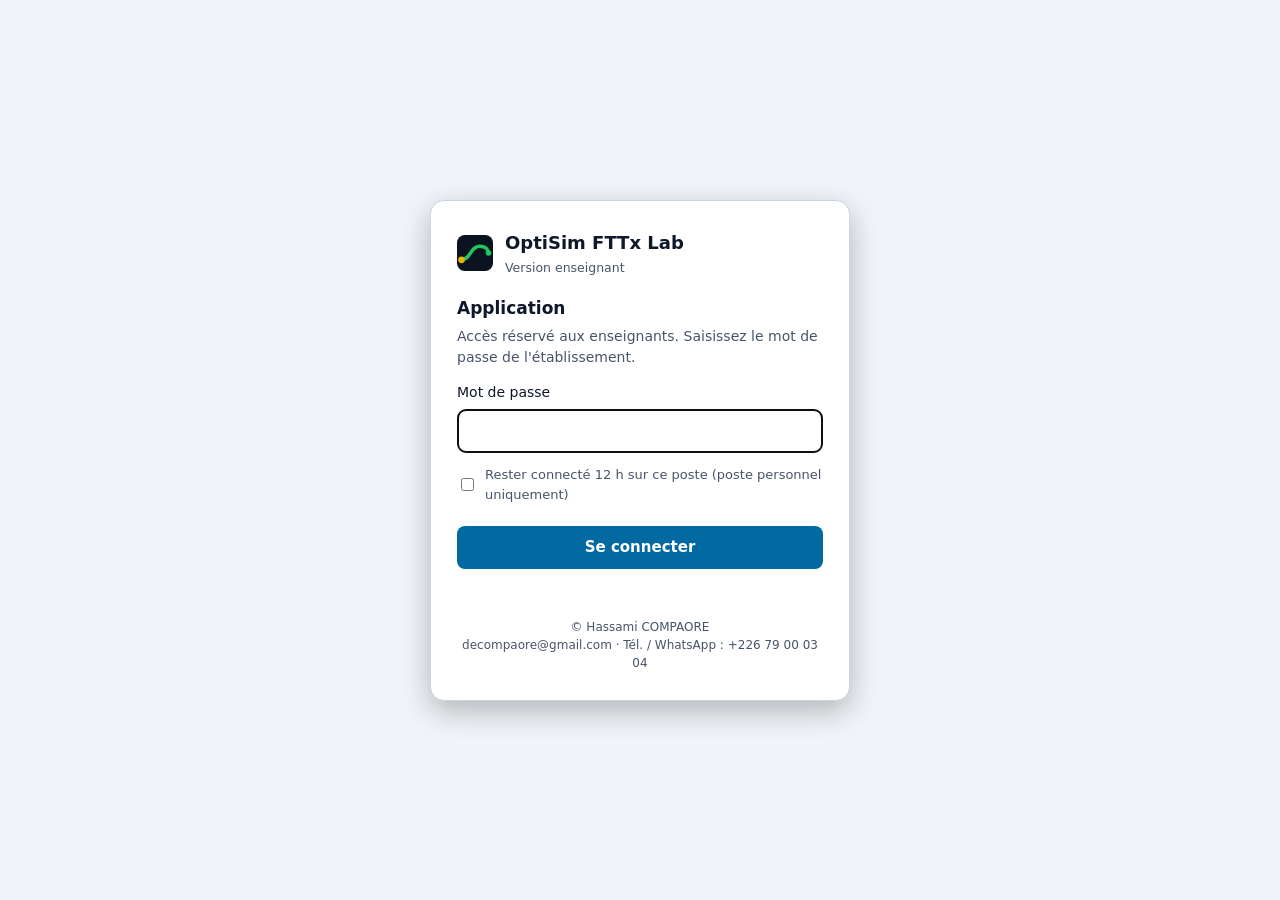
==== commit 7f30d58f: "Publication du site (source : develop 6e39109)" ====
--- a/enseignant/index.html
+++ b/enseignant/index.html
@@ -44,7 +44,7 @@
 <script>
 (function () {
   'use strict';
-  var SALT = 'bFeE7/Vioy+GgyQl0Ozn9A==', ITER = 310000, DATA = 'EAxt6Q7+7Ty1AZLx.Z+n0XweBa5xsRsQwmJ/7OpznFchpPoOD/i2foYuwoEgc44tOoA+jP1Twz+f1PLuQC4DTGpYnVXavN512hy0SwBCFXWlNcCGPqbyVcp19eln0xVm0+mytjYQ4+SMdA0p7AHOkJ52m4oKFYjOoaB9loNC/bGH9Tul3D5bHPFPebvQkqlOk7RbI0C2EB3qIfl6Vpndu2QEQNTKXXLWHty18BrWNvxkpionSODKI91qRuJBkLvVu2oJid2ABwKsbenrrr5/bB2xGVmAPvjUwSRRCa+m43lwUgGyJga3vm6A6FSiyCu7AlmzcAPIk2O8b1kHq5lOY2udDYsB6++teGMN1kIHc2OKK53mcELodrXNDMAthcqJzhtQ37FzTq7NEIOnZp4ADIYkXxdhS7+kjV5NKaHemS/Xyxf24gUBTxhQDJAvHvBl/bbD7x/efDvuBdJB+LBsvi5blALfxviyi1dIrIEUDEXxKCN2WWDn2fIu7LmiT1bTc1XlnzVoTjpgcNEoZlppxrNNcpRansYv7pAEobIhTi1TBsLV97p+uTBOP3h/6WjP3qupPM6NWdhsixAws7/s3y7Wx+xkkrIqW0KEW1twz4kwGff3wWupX/TIiNGdphUCEXsHVUq2i8DjNarDs9/YrsdeAH3tg17MzDZ/5gImcHFzLBvivWPd3MVzW+ZDvp6QsJ4yC5K0ZdbxEdjt7PUx0uf8onK8W7WqCJjdnxy+ooetVnJsRE5z0yHEnHl8YkJ4NCXYEd9QBoR3vuHrM8pADPLKAg/fL5IJuLNKc3gfwS82HLGrhYalepxLbYgcnYR9QVFbuSmCYpEje6Y4/uKUlRcU1SLLpQ8iQxAFMIf4TF3StnH1ifjWSA2IqBIx5TxYP1dZZbsjU7Xng32hlJI/Lqp53IYDb2t/7CCFrVho7hmUznk7spdBiScDO7s0zqjLgasptfQV30Q2o34e0phQu6rCdCytUMn0vgRjg2ogoFARJ/TkgwS+TDNEGcZi/0pzD99JxeVDieq0J6G2kkqvehpUKYb7zw1FW9mYtE3x6gyt+Va1Tn5bt2Uo+/pQBrSzEamzqqHSJ1U7isLY66yJPfbX6w0rjJVcFr+nxhtgZHz/kxE7D8SrSX+qFlltg21nDYDhzPm8mM817vZnWXNBjnsg8IH9/SZKQ8n4FQKAnoqCNtD6v5rFv922EYlr9QSFyKhAVcPiVPYYE7JG49lnKLSjJNA77TtL5vXu2rr44r7lWWIt6mXUcnyLuodqKjuEn7fv0JNrFBQYpxBW1Z0akuWlcYOl1Pv5oq/jh6kTKoK3YBZFNaz0H2or/V6NsrJ3u6LrJO5gVyoSOhGzwebDsJ41+WoO7FRPiCQXTrSdck2qLkryTMD0RGBBIc3RmQ0bHPu772kh+vq/HJD8f4tnKdBfadG/AeIwixBhwkr/kYenSHaworhmPdBKoKV5NFTu2C3RicPxbYTmKcT7jnNpdKOuxcjzw6FH1WAHZ4ibHK/dAQXzIdY0+Q4BaVQHSkuuje9mdQD/[base64]/uHTaGziR/c7otqeF7EitSmcfqhWQ86E44YKX5ItjcPVhCJ75iEmE5o0/ETwHVyy/8YNATzrkgPCppihXAUQZHoIT5iELay+iH54Dg/01gt6Ik16GWMUgJOSHJN3xFlkEfB/8k7iA+5PpB2H8fH/EpWGDDHLVjhET+xk+KD9FE+f2RvFXmK0dbZw73duLBtT/URvD0RRxEk5tBMMNVROoS826aHtQnmK+F2mIlLQiuiMq7GXol5mldf0kLAovjRxxf4Z0cyrL84bFawuOSr+uiJwY+vCl7v1Qo5CPb+f4GEcGhNFIQNsr9buFF/XuVFKdPYReEWF7eSqG+mG/wbDjqJEIOHRNa3KvyqT9fNdeTJGT33S8n14JS1huqNJeQQPnkijsgaTIUjOBkgEoG4bJa0dUtrDmEQHP6co/wLjmqH/FQQdQBdAsVblSl1Mgb8y9S5/zmcOsVPjm83S+YS12Fvy5Xqb3UWf+boXZhfDYKfpFkYYgd8lB9Zprvi1uXYD9936OplcvKQmheEced4Q60Bzi5B3I0yogoUEuIEKw9O7AwyQQXvFvi5xmKs+kDtBRsgK3uPpuSC8REUs5Bz5d9JQB0SMFCcEN8DgSHKg8/SekftIul99pe9bm4OYn0idKy2hgNAIQWeNG6NUQmr5Mbm/1RE2NmzPwoyaQMxn3VIa1Z/5Irdu3e32QeqCjAj0RU/NpzH+bMx0gxi2F2etXQ2TGq+AHhUL9t181rsN+X30u540J5yLNqk0YBRDX5nDtsVhkzkBg/[base64]/90C5FaSWPuZCaoA6wuFUj15sBsBx17LGY47MGFpKfHWlhDTG3wsKGuFnq7YF6raliZvwMcnh/5u5i+buCxSRG8/FBB0AdFVjC8FhJsDeQXYKoTdgBX5tBoTFDFuOhFJ8coACCj7IQLbFH4yCG4He0p0YQe1rvhVirIGuT2e3PiXO05EcKpNIEGOnnP5F9K/[base64]/[base64]/26041U3NvlnHT+oV73lNDPB7AWPN7d3T5/XgwsKmUhzVxs6PJo/seZGu/F/56OsaupJ74pT+aJxAGGhbpXhntyaZtA5uVsieNkRe1gK8KeJwdZ8b4On2ulHZI9XENEJXLN4NCyyDlZn3B0pgOrEbgaLEHuAkSj0tC3p4rLmMOht/GQ3kuACyMxTi6DHaKvEMAQmT/sqcIi29s7SYg0ScjzoSJFsw5O+/aQ1vC0Sz3xUk+WWO3aLRhrXcWcRhMBF8AMbPRVLOVZD5lNVTyIcp49Ig4FKJJDyzGsjCLPMA1qamLKwbQsAn42r03+2UORfqWDpN/MkrqJDDGwiMdLrwSWcB8smZUZalpZ76jIAs7vqNXTNdhxDmrBR8jc20vxAJ2PAyfkhTfwHE66NPKUU1ierJRR7eZfDJFlKHJYA9P/3R5skKn9WNtmfmkde2bi7p67S6W0UJxv8tzfPkI0eK6CAZ4/0UYTGU9/nMMSf5hVAF0mfkooagzME7+X1i5GhdASl6XmMaGKarw4FPBV7w90fgzJGGB4yd3wzgBnPiSswLMlz5ghEWatgw6zj6BWuT9LZ1nqut/6zA5K7qHWTGjeCujSdLUzrsgnXJBuB7SRN8QCSkilRk+JC93B9IAC94pGk4sUHqojQSPoCy98yQU2CCAYyptmD/M6BR2RSOK8oXAPhM1YwWXxvnaqUOZBhGegZC5gYbixUyxCl0QhPK9qswMJp7/JAa/ofYxXzpqOV1olUGpiQR6HjQb7Ho2MhSVmz49YzFbrT9m+leEFFg0aZuNV1Sh0ddqPeKdVQiQgn4Xf5Xg0bQWNcdet+Uz6KQKBZXvtFce4LFs6UXs5hwtbKNqyT77VHAZ6Lt09srLtN3mdqNjnrMHN7V/DB6Y+WakZ2Jq3Wvpe0g0xz33zd+jrMoEOjnYqFMinXatgHOEcG7/pSD/CBWjwp1sXQJTQAlCmb8QlPuVlWfOV679pli6Srzwr72AVBnKFDDpRktVjIJ1rkcNN+ae+vkhKHow0Mxza2eie+xJZ7P42pHtLLKjqfkIbgcSqDHK6HpFxKcuwUZ5wCYk9aTEkw55OZS3Dw/pgjcSI2FpzD78Jvin8YRDToKS9qmDJtu2j5wVTkSv+UgA602XdJlXgffFmknfna3CeCu/fPXYMZVrGDksYP7f+UrIkxQnzD9AT+I/jcICMXgrzI5a0fZ33F3pno8hRJ3jl5lOfeapOG0fO1fyRsR64DJSgyIFJ1WGyLTX9Zf01nATmot14WE8Te4itRiidhjvKXhsaZ9esiUWg+BSzoc3Zqb4egZrO7BnlazAWYFc9CLl5uT3dLUa/9EIxv4YcEcYGiJH4Ujtwqt46mGrbwZZ5kQqbWdZtP1JPL8UI2peda87Ve38wf5u5A4atRYZkM8dRRDMxO/9r+7EuaJSn5TA5YBTpk8RAkZZy8ctc+ra74prO76+SmnZ2/L2g7mcRY2sLi51Xg2xUCr76yq2H1tdwnEFpburhoGUl3V7fo6xp4zyCZxgXEPCLavN/CollGfHRyIRZR/Ece1pBkNw9nEVvTqDOtGxAzUu4VWPqLtws7Wbk7aJiCQjFgjipRtqEmZ++ig2JNETJTm+BX4XIx8/vdue+XE5ci0Pvhqk7hOz95vVT046t/AlKty+opD0WeeLtompo7epNTh8bh74x5SgwYkFDWLaxX5BDIKMw7M6AcWg6iLH0osXQGqfld8fqvBrslh75ww3n3Nw4QzgnEX/cWp5PIUXU2GhI5vmO2iRXG88lrV6lVCaR1ak4bfR8Dh/gd3pk3a7qjKm8kWzd19+Oa8QK6HhN2U54xtIyK16wgVgdykczu5gZehVLbo55YInyINYBe/3nxAJkbiNUqmCvk1ln8HU0jv5IkJzGLTPL1Pgo94pMB4TYxEWNNQHSrI7G1onZNz5JBS8EOrRw7UACKN4vLMxMixm7jAyLORUUevpkE27PFX4ObvMTZbv9Cg/pe7leHDWb/OH8Lm29p/Aridu9eWEl7uIaRl4WcQujZV6DG55+/XLb3TQ3AzA+IYbA6uDoRODB6bjTDDG1rg02Qcoo0FbYu92WkrK+oLUj6pEDVT/RJjRdAnYkOBHw2Ed5rME9YOHB4e/Vd9Fr/8a9UMfHnt4X3r6OMZc1Tq5bxT0C6p3fKmM9cHbi1TA6cV1WAo+GpLTgD24XUHgM59ys5oTmdnD3Yl0t2+ClC18UPvwTLNKFEYjIgI6joC2kH5r6paRajl53XlQdLyPY2I66fZu81sRIXfL/U0DTj4uIPqkK7k3gDTklIkd9M9HFKIz5zCbxWp0RT54IdmyW+RN81OYGuFvRXqSx01Yorw+YqugKoEtDATNacH8CdFFPAociI1UTsu1zBJMLqPlnoYqBlaRbAg+BRyuPXbgQ/lUcBpWFlqYkf15CCwaniMJhAxvuPJ1spIBIbnvXqDvpntjrDJmDfaUhq85QbD1gDpRGz1PTI2klTcJbHGc5D/fiJgt20WMvvhXN7ARZcpBrm56tMi9XZqURtoTdopvwK8AtuppUaTE+U3pDSh4miJO37b+/XdzAWxTul9fOt4Hv4f0fw5aEYeFUUkKAvZk+uimlhuc/ja3FDq9rmr0mHL6HsRVhXmQ9eo0j3tAOgIZL7cTNFlUfnbQdoV6CqId0vjmgig47AO0FR/M8MRBM6r+R9UEEEKu51cYkfrmXSxOpBG0PHvIxLbVyGGMm3javTS8GsFqqGC/dVT7qEmSdzSwmA4A7d4hPAwI7YZIi4C7BKPLLnLbXMJNWWucyipTU+SHPdi5yvIhOY0ohCoN7DdX7/J1gVxpqpsY+AH16sEAvCT3Q745KtVogGI6hLhtg4QI367ZKjIg688YLssFJY2oBaP7derGj0KyuKKqZbOIesRS3D7imSEND+P/N6zL0vt/xNdx4R/A9H40QKKfkMB36LcIqwMX5J+9YzZblBbJciGdT4/yxSKvsVXcsdq/L+hn/8/Q7AG89V0S85cZdWJLIJu5GmbdMU2akbT7J6f5hap1Yy83nZGLI4gJkFKx/aeqtAQCEj9Zke411abOo3XvDDcb6nKQS8ZvfKmJm837iXeLxmIBaZG/CTHu1PxkRdROXHvKPIwOnVaId5P3C5xyzH9zAJx4LgLySfAP1KTjLXl6erWH2eYmKlGKX2gZpo+bZC/qdPCq8CSE5ZGjbx+uqAxHOi8b6JJzCrAoN46EVYj2LLsAmi+d9JNibUlTcCxue8N1YyUY8RgT6JYete2YXyg7IxaTEow51EAbOAJPUICspWFyB7SR0EzSHl2BDSVS09/VS1VuxGjaeKs+OLyFxvF4MJF9T5cN61AM+BdY8s/10ua4MdY6aMKFx4nfba9ts49sp2IjluMm98a9NZpdKAZ87Y5v1Te6wkQhp7q/32Of/mYt/Gz+e4PVjTwNFFcRBATzioNNxhpNdHRLqzl3c368c8jvM30mJkm0T7C1ITZSBQ1rTo+cGK3bg7b1ljy/3lTaSOOTRzd9xW2VLQ7q56rs2bZekfiVd1TPS7DormGevEJjlhpHj5b8vZkslmMGIKLXHaivXUtekRMlaKm0P059dEJoraVfgcyNo3RmS+WdAaNiMRMi0bhPKjwikpsOJ+Q13mhNN1UYuX5K/os0wT4EYyrehsqqGGic08DG/rc0Zzq2fUgwoJv3pwTDfBnZvHLKFwIQxeoLhG2775HpgxB0ZpS/eWJczSzIe73TmkdA5WYjyGwvPRXQTl3kj768iNAbfPukM8VZyuW/xkjMoRIAhloU3mgn8tCOAhUwFXWIKj30SNy5eRoEOCnzOVH4X/EBvefoA9LpJ94rzButWo9paIpU3YsPkxygpPRwaGw/ygilgl2qxJ7Yo6/t4RZneq22zEEwkAjypR94ASPrj2PFXmvP/InIYsrgj6FtqbJAuw1LzNLNdqqk+eQrFYEuv29YthPOqmtSldEokFNFa+ajcYUBteUtpOnt6LY/AYr9w0h0QAySTEHYCbJrPZt0Qz16bPFIj65pSBkQUCAINH5lezOc/3o06BaePPkK/lqxofIPS2pwLeyCIPyR4bJV/tS6XpPrBl98hgchz1ZN9x1VyvgEY5ZupWJmluYIgzv2jreIZXH9Iuc+++IAfjfIvaEv+ykMMzjdOvHxvhsDZrdHsWD290evy+Tvy0RfMIjg7YvLImBKN3zGxec1RBNxKk+TjMR9jzdrRP4ADwAdCtVwwzsx2lweFoMO98S/6Elm3L1GZz4MX7BujWRLoR3Z6CVqTzLo1Egd3r5iUUUtaK/PMog7JdFjEhpA84GNOvHHlfTHlLY4hTIMMMGAbuxePtdwe1U3u2OtSJLtQypHoyvz+D7iUmtnD8JfYW/8Vh1ep8/[base64]/M0j+nlJI1Tf0iFzc18Iq2II24A77Eckw8TpbFR06WJM0xsN9aCw6VBtlb8l7Hk4MU9toAy1KPY2htUTobglw0DeSkFpJRB00F1kj0/qghZmWX2AVJROjo2pxcVkkUuXvq8YDUv6BSzPvI3aZO/VKuz9lUob7GkECqva+B3pro3CQeDntnHkzx5GNTAhdQcZ5cLUAd6TTzogbSKyTfvPL8X/uEhVac3WV5OEnfyLJKeO63enG4ApER14hk3T+eZYkk5pRqwj+isuX5iUqQY06pd0iyonODmRW5bDKcUTnWYu4wZSXEUhVKjwo0AXDIrKRO80Lfyctvcs7EdNXtzH7OmayzI6I8G2eXjdGHxoYPJ2o0fncPGx9hKyPSqmg+1+pVxF3Qpdl/3hmCy4QgGtWFFkNhRY1ycZ3gI/qwN/qffNPgFlqQFvfX8fOJS3Ia4fhFgezH03MvkJ7JutPbslCq38oTlpsyzF7/Hs1qjTxMS8fICos0ODzi6ecPImHTby2+7wEjP33s0x4/jW5wO0t+F7s72+FfIX0uV77iMd2ujuRaUET35bpeVeb4vZ6uF2ED8P+my53qmINZ8ZPEtkoVUIAwpPRLUAWqHtnT9fbCcN79cBk99sSysVF7b+d6M4kpQNzg6lVwPaW85VyFlqY9XFoh8s5JlbS3DM9qFBJb8tR/eC+TuOwAF7NzOMpLQ5KvQq1qJk7d5QCDsqAqlz+NN2o7CQuKMWRCdmdpnOh77ripT4c+LF39yWuLa50swnyf8f+Zu84NdTkioquo0YYgSpyv3/uBNOVziorf9f0x0MkYO+6R4O9utmpMsSR4lBK9m3JKqR/NLMIRRW1j/nx3oj8UkXEAO2nOPD1vEXDklWAHx9sjl2m60B4d3aAFVoFYIJSKXkVbzPoFDylORqIfMZGcy24u7i7pzEmSW0TFL/ECFW8suvjZiBfL/[base64]/0Jd+avenBNP5pMIO6JpWSXhRBKoNC7txY8PJqGkzh4h/tqqwB1RBBExc21fQCHh7eg3qV9sqKMomsDPmPLMS/u43gKhyvW7F/Zmz9BrthlVjCaWih7LscXukz4OgdBTQq26XQ/YNgFyVdJhV1SdUOkTIi0K94FPPZemnrigCYXyBSn+2xbj+ScpQlb3fQenmtTlkJWjv31XJA2CCbalEQKqaRkwNDq1dHozpvjYKfCOiy0a0/mYtHVa17j0LdDrml0vB8VmsEaIuUk3Xik78a75es6yj2XfUHBeO38LtoKembcW/q4atQWelnBgCrlSmCj3wdErlXQItjV0IAghp6bGiCxWnpcf7nVU6m+x0ieCeVdq+2vKIzMuCT/NUdPRyAl6q1zjzlCoCuJq/NQzl2ZBGRi4D3BHxS9l/SGUKoWFJREaaFgbVU2LLRuJw6d3LPlGFRVjBry4DB0Z93ti8nC+HRP8pQS66fmRwtW/PKyteeyFVkSoAeI21oUbTAI2S2BPr7YNvigFNqgpkx9iviW79zPMIIK+Kcpx2xjnBcWWDgy0tjVEC5nvA5DzNAo9sT+6Ncxl9NIX4OP0+0lxWATC0mrZyNxuubYv3yvcWoI2VyAKA/aRAUzuO3UklHhIbliqI5tvkNvI1fwNndiCOCU272iWct2fYZEpfv8X+3dEQavz+ti0I3/8F0ZK+BBAKxl4RVqAUNQ2Zrme4gRJ9EbiP3AyazQr3uxtvdf7oMRGTIJIan7dwxEDa4rQnaG4NtLl636onZ7AiBeOmK9sdmRCR3yJ8LhhTBwVkHzIw/TZK/NU7tQ+BZQJrX4Mnmvv84DQE7VUPsvQFTo6WXdvAYafCSObZMqThEUQtSdqasdg7WC0sJonjmcr9zI8rilTeq25QQ8tFG90L0qWSBpuEEXpv/A61iqHx79ZGMuCYdNGAdThkYX2zY/qZ5eIwT9VMEQNPykratUvcJ2z7pAXMj68ltYCCFudhir1XqxOv5D6teRcmKtxZ1+AWw37cJeTl4yc5RxbG4JdVgGyH0tmatba7snGAMcNlgiXbgn9jYtm63kcUQOxEPMyGruHGH8uL9rlU1KFP+l2InuqqECGHZN7pT9NBGID0QutPr+/tZBslyh2X6uBHz5ekJ1zfk79uCvxgmpaJI88du8ZoUpDB7UnRVgStg1ZbipmqVCp8sdbjzidegZTBDpB3cpIiY87gb6Fk/TJZjqd/45h2pgtCiYzmSu3N1Eo1ImpmScpFnbjtEIyQfJm3IYSDmRUy0vSdXifyM0WEZK4qV9B0/LmXwQAL7dMjqhZLXeEY4vUNfsFAmP5MuMLhxR4oBSxr+p2n7GZN5M2pc1fbodV3u34nsph/UKKjx12aGF/ql3ba0ocdmz462wzyFEnsedUMozzbGTF8oZGgG8jo78RLSIFmF79YFGBxUO5WoT3GCof7UngpCQJUkHIlUDpketPq23HmKR7mNCtFH+VwI7Sr5HTxyyAGGyeoaS//[base64]/d8t0XAtJDTeu+7ctkMi3XzHGMofZgnACMfKzJ/jfY8BfHP2th+mZtnZ89dG/CBiymAC4E6+KTgFNcU9hwYaTFlna7sFLUCmdVxNagogEWDSG4k5gpQ5tHGNKqiXtx+lw1xYsENTCwGQ93X6vRtWhoqxT9cg8JpRWLjhQjkW3bWXfZvon1pIIFtu/UDrb4jqeurecubWo/zbZVc8HTQSs0KJJcs0gzN5lvHGJMCGzPS6IxYsQd5QbyKAVXWBywCtoTnwZi1egb/dJM4gXKgJqg89eHGKGL5tKWRaJlcIrQz5tUaN5crJggMtoMv0iHgs5sMKuMt3cK/yB9xmGxAe/iUrgEK9R2lz0Qu4sUa6QjxBhbN+AiETxdpb7J9VaykjsAxiqn5AsskU/4Cnh1VDF7Ev0XE/2JC+iBOFlP5fUZ9AxTmNh1S/NFFdTS7cCgGBricJzIJrjD5eXWzuZhKEymk9FlZEdoimOsh4Yg7S3iPmtg0l8IS0VXpimlnz2m90iKOv9c7D/83hKVGeYnwKdczatTD5l/ejPqqtlM+EAKP5HFrxhb8xmVKGTxGwkAZWicL19IJ91Tl1V+8m/GSFQmeNirCL/IQhjew01dS9oIg8PEH66JB6mImwz6KKvyyQmnniD/EbJUjby8f7TozAKRQ4LuzbV59cvAnXk8kxlvFrl45kA403gaWEomgGsHGLUOTc0qJ936Y9XInrU6iaRalw2EXiGZ+Zfkvr+4+HkNob3LqZd9+t3Z1O2Gfqt984xteQNeW4Wh5W/baJtmFcRpg4TJFAL6fEYp7Ge/9017lRoX6s6SD21MvBrCNuF3Lh4VHtx1gK6+j7JFM1UtXi4o+8dkJYHB+ptznWh+i52f/[base64]/ZP7k0SNW5UVk/g2Ywlw6rGl3PfsK0SdaIbUppHjcoywmwulN3mSUQPnRHh0R+taUq8Br9RVPQgKB22AkhCzgAHPV7JBVjsIxmOlwVtDMDGV1t+plg1PQBSCgMaHh1aORwjM/3nQ0irfVfaH2dVPJwwsB3iuQcb4TVh1FqHyHiqMSXLX/1uiAdkOFqTPpmbVtPaJbSMlKhQAcUbKlS7F+AdyKz6bVThp5hJBCfGgbf/EuNlJK5Vfsvf5G9OpK8Gd1PY39LeFw9+T1tCYCUUQ5uv3TLudxDO+6LMh0hDdI41b7kDJGQqTgtBf1CFYojnQOUyvLdPB23+KeSYWWb+rZtelNz1LtEKYyVMOoXztks12rm5v0GzXgvffb5mn5vpTUOYFfgwoqlDS2vSiC2axC05SwAv2NqUWhxdEEXS6d/lCQgfsbSQiV/BrsGQe53CYfLundMKLDWSKde/LnLgCXmOtVC6msWt744TQO0W29NKNSF6BvMYEjSsXNt4eBnE3357lugt2xB0mgxANyfTItcpd/aO15qZ4uqsTEeJidEHOcoW/1IoZStot+hirOPMFNHwdRvD9vm3smcYB6eWncUNCksbmxCgPoA2oXH+qEionEO/1KjAvaJFrp/HNtVZCC6417ypWtCxsOxNXwUgNmkkjcSxfEz6lwn+E+rie5v7ODCygoCqy7TavbrN3oloxVsRUudBSkGzenSomX4DmJNEuw3hpAeTkj1tiVbcU+lrkyKIdRxd6mAk+GttLNAcPWH/7S18vMLsaJ9W6NsGTTs0gqFpgv5BP2ppSkPT7WDNCfeITeGsCk7j74EvAdZHg/lnEzwTJVPJUNUBrgxFqQmkLCL2v6GaiFfhmAJNWAZyHCLGNBY0YFN1qDMRRDcfwW8lt00vsxmGOT+4c4zH7TKgPrKSU23V5uRLC2bKrRigXlxn2RyF0rNIkvW4NjPojQ/5YXl83jOS0ls1mEvTD86EgLVeg8R1XH3zZmFf0HN+ZIMXoU2xo+v+ukp5kN3qSbmKpZa+Neny/szkeuvMtj2bG8ve2BfQLro9WEsro25uZFyIPwoWv85xTJKnkK0jRKT5Xin7hGGZ/gDiQEImiZHuE58pxJBPmKF7FWFAE0NjweYOtWvWOmPOqkEm4vLVc8mINnTpwDAPg/dHR6ZGzpXyYlHlcQTNaFC6525/nb0mCog+VjIgIkcwihVawlTUfHR2WHJSwUFc6/EN6vAtlhkuymDOuQer/V3e+rzpmlGmxIASUxLB7S8v5F0G4afm9GekBTQzEbHxOk9Ryfv//Il+zy3+0O21KbEIKlpMWkv/dNfVCvNl4UDYM5ZmtsMroLVsn97Nr2HykpzWd+gMeU0w/NJqBhMtJQzO3qLb4f7HHMhECra2O55x7yudtBt3qt1PvLAxzXmdEprw3MUbFEq16HD2GQfWXwdN9pQnPowODFnM+GtOtCSu3WbubLO1+ayRTApQWnUhchYX0+Z2M0JbD8rnaCmP3/nNVRugwvPnk3uUizvewm9o9FtWGhi0sIOYFTpNzu7P6QPF1pV4XX9mqm9dxrjcrqDKBfrvay1xUGGDcJgC8UwL1ogJ610b7S9s0j2mYxMS7IT/ANZoHtWhhkKOeBeOcLkjLSkdUW+U1wpO+2ieRCd2nEm8VQpA9ZLeSKGHJ/0cpZ7UZXZ2VRgzEhOpMp5pcDGYUEONAf7XoUCbUMwwqyZf3kpqw9pcBzDhC/TVKldoU5nnKsg6GxDRcjmSKTGIk76h5/re0lTZtWQkdMEL6Jc/m0yN7vd3e23dqMABt3RpFOix+jeGZLtncRilkoPHp0w0G0w7bV/1GY/Z5lFrduS5KRrVslzIitCTdSjkaNRsWw6+umonIcOs/q8NybTDm/yyXGuOjj35pA4nbrZR2XXi5uvxfvHZU5NZ68wR1iPuJRI/buyiRuREUFjr4i5zQml+RKigbyMFjA5uKgyKvdmcBxUVSjPKh9ErHsEv6zZPowCJKENr9o61RSYz79wzIleiIL0tBTGD0ixwCBBRuGhY8PJldaOTnEr/e9IDUthp1g2JQ0RVA4NoLPe/RzDr9RQPtnnF6P9HQl0lcOWhYdSaMGeOoVoz8P/juwKYs3spgAtFBIc/GWxaMHr1UQHoGxOqIaD89B6+TZyjTi2myXhc6IevmzFLTNRpBOglpxG1+FKLOWnV+N0SEWw/fWODNVb+5/hs8CFT1qFVDxCE3zTBkkDe8Qei8q45OUk9re96vBVegxr9GEAlvh33XoaCFzwU6obFAZR+3kg0/60w0eYXF6UIQLWm/R+BAlzZYp60xHaX0iS81tylIE22nlJVGK4KBJmUpONk10XpNKpa47c0AHCCa3XGbgRka7XEZgKI1o7uSXl4dbJ82plfilpjX3tOoEpAaQdvxvV7h42iynGJnXM/[base64]/4NnAIP+EJsmQA2TJT/CM5T4qSHis7Z9gYxsAkLvgURn15tSDY0zMJOd8ahd448B9cULTtCeUh1bVm2ewHItI6fYT4nYYVrZfu7r7RvY6uBm/2htpw1dcjRAeK1f7vnMsSsmOvNO3Tu8uadgvzivJRIZqGUcY8W/[base64]/2IgGEByTcrFZFG/oD2BatdI1CzpYUzsc+54j4CBiigtGpxQGi7dfE5YYT7/5SbVv/dcNmpb0CETWe7QnrG9Sghpbk6yJ5FESiYIbyOD5jkVoQyq91GE2l88Ius0Ky5d9jV5kfYHD6WrIbhaeeyzE/4PscvyOBR0irlnAplcsfs+a7aXQFPXce5L9t5AGYcFypvRxGLn4OXhGJovJj/XQvTHfmpE1dBau4Mz1KONNyH4mZ+NTim0izJ/BuutU6x7BTCpvGaIkvZ8jQZZb54p/0UJvM6X3GHSINsJYfuKjGG4aQZYGAo6VnsSqZYLRKZzlAuen4fuGkbdT5kR94QGkYT2C5FhIClFuUSrfEyiqLTPE4nAueviTvkNwbyo/knDSahD9qPHvnBiAf1b1vo+cK5ct2NxKW+LEPXNqK3WuEOmblTNhrvXgiwicFvm7DnZCVgOuklzekXYlTVKY7sJNY1PZhZ6Gk3sDfbebRIUAoN23NRwmW+saqDn4F+ivinAGsmPPEZnMVN/yhHdt/P1WwmSAZsJuZYQI4/5zdUPk/NlHGSCzZ32fihC3kqBtYKjLjMuLOJOU9ECXyTnOXpIaRG6La/8/rzXNpU29BHaPeEPPS89cvo/dXq3dUyDFwkh5nFF1cdyWuptQQX//8dO6P/c3NTIK0LunYh7Br1uXF7nBanrn2mB0ecgvwEoyHV+1ieULHbq3HsA+xxiR9NJqe9qP/qB9xEoZgRekuGRNo8+0HUa3yMDWuoGM0lbuy6Son/0w+95qjxekqdNPEGnI0s8VtFHDUiNLn0bxptmM/heMpFFEnoiQbdoWoXerOQ9Ih0APoysQyOu/e1yAP/c2uLlBZzYv9bupszXs1v1dfncfobhCa4AhKTEug2PI/z8E+SIvIdiWpLoKmjBjdSmHUb/[base64]/rRdieO9ejba8e0/OrO7xFYQKFBbPsHaYvpSBY+qBdBuHFs7P769sv9p/vSqIgrKWYD0oE5DWRjaqeoJFPvzRBb2rqGJt98qeCNrebzv9S2lXUHq/PcL6Ze1qvoy7j+swuDFRy2ILWL3t5Qd2jdl3LP26iAPDMJ6yMuavLxes1FznyEWFPDiWtcM7EyOlZvMQ0JRW6PCubpzq/p1A2G9CuSzR3hrPCvkP0/goEmRCWSILq0X3Ts7wP04szYRHPdKmOHyCQOoLgYWJEvgX38+wXGZHRm+dNMmVkgBXEUKzeUBNANs6IACj8Vf/ecB+mgfum2yEA9628vuMdP1TRmmup6PA3+XYeq8vCrybXEwbm3gCdQRnXY/vGOnG7oXgDEnuj315wuIcizJamZJBr6QwxFzdVjxsfnW6NIEsz3RQ/IjELe5kvSUQDe7MSiXFaTnNxnkT0I0y64tReuRf0INhX+NyKkmCqrHJEQnm5hK/uYy2Mea2gflF5WemQouB7Itt9wxNJlBHsFpB5KRSNPWSy7CLd5BTFSlzj1nI9FzNwKG7bzYfWFXOfmI7oFO1lJLonqyM/RNDaRZ++zPsRFU8jypTJ/dLDET11RBA6cvyY+MnXI14Zo1E8/TSuxGyTf0mMjX50p06nfRJsax/6YzMAjn4l6BzFraamNAfHDJgI+UteXQ0YWheBDANHc1h1JXF2uv+r1u9+DUihz33LHqxwB14kT9PSeCVQ3IE8cBfhSclZw/2XntdyhE5CTEt/KzdiqWpZbt4PHGpAXVR1DBYmd6TYs7mVKIKyRf7b+9mLLSbRVRE8CaReEf8KNl7su9ZYujhlUSapeEi946gCnJgcBquEMwOEcoVUorKScZ+wyY2MFJompd7bhseRCYTWBCCpTEZZ/gLN969rFh2+ffifJ1kzphfbVr49LeS1dweCZNdiln+zXtar2LAEu/c71C/2pOOpud99jpND+xanxZS4CJNb9Pp5RybjYxgpwxWJANzIVudAhvN7ovpPvzexxDnWfMneLCbCZyRpDKhq+H77PjoGx25jrYcrHYbalpauZDIzbowzW/4n+PMsdayeMgqWnn2C0RfMfuWdrEu4ljF83ftf1/GEBw8UkMsj2JHqubSKv5KeDer9IMtRtrmRpEYBX+AzMZe6lqyM9c1Fz3pMQS1mkqi7G07ZYFdQ6fzCP9+O7i6D1AnPZUBmR9ku6za6TXhMu+Di6nOMrhqRNew3K6jVrJtNVxuR6O+6w8w/RsYmF1Lm8pvP4V0Z89bkM04CZgCxsbTMsFBi4gKC9//LU5x+lfzYsticyxdqBRCpBXph+ABEzZup1zct7zjt/OS14YGqCGpU9ZV6Fb5txRpODlywRR1HRaoyAhgZEXv8zAayfsi8KNZyxoqz5v2sqpVH23D4cen8gSBJaegaeJl1ENRWsS7DfyHapzWfi1zHG898PcvHJX1Ondg5we6UWECTvgyyl2PPquAWjOMosfFEM/UjpYWgjggtrt7uI5wdAwYaw5XEyx9nUZvhR+yGaKRwuidKUEM1PL7kpY843f9zSs1eg05FnCm79GeQvczV4bARihTj16cjUTDQG9/ATkYmiq8IM3NcLOhA6uNIQXYn37vzt/dTWmLAnHkyIN89hRZA6M1jFeRYKi1t4WOakWlBqVTi8afzxSdbC5rPIGA2Ie5o9Rgunj6WeW7ues0ylYuHjQ9GKvC7zeSMem6NRlCxgK/E2Ortt337B91RJds6EoqNTuy2XmPpM+DHUJzIbL9FAmwSgovhABqVFC5d8d+1Zuc3C5N/kAj1L7+sRMjEsJaR1y0Nb1gKs2WgLlWrVA0b2BRpEPkbV73uX0rOj4sw8xTYnIlRSWmQb8fANm/svm+dZcpkrWtA8xn5RplOD4bUyh76VAGEBX3PH6aUMsLJBfaxYbPhsdciEvYLLQhufyZ2BuUUMYlNBTuJ5N3V5A9r6ycF+3poGuX8tQdghagtxuKILFpfy6eWGP9E1kWPwJk/[base64]/dcHjBrT/KaUQtUBxJJdHcJV8Okki+fa6clvcVAOipeP2HrdtjB0CnjXloSkz+pDFNPwVKElUTKVj/MNYm7SlR5B+FgFeKGHLloi+ohlWMU+vMaqEUfT6Da/zhg2hDd0DVc2FfctoT8N/rTah2RBC/2BLGACs8ygl7n0PKV2XbfkTEYdstDJNdTSC3SZ69AYcuf+NSo5TVUHKzKHVFlp+Z4mXWUusTrwG526ud+mMPa/6NYW6PaWpExTs94MC2BY3uqWewIRrCIyPr4LIwdmDEHmcJXtKg2yGPutW47YgQfNOrmhsxyrXnJJIxl90nc/dgMiyyDDaDBXDhKcF2Iznasm2H17sF+1gWOgvhHT3TnqfTeXkUmXLoDbxuZitbbPfVPIfBG+BApEE8ylJGCz1wUF6Uwg9bSXxPzvhZlBMQXcug63PF4jzlV7okuDIi9pbxV2m5FmTD0+BbQkkSpYfQ/m5PwqorqodgK3AXcaB9c4jmd5DQrNS5nqN+Qg7PI0EQnDY/Vv1bwfpg5S4OSidtIOE5NvEx3aYhTgBj963GVrYvWpNQ3/dLqzJ/iupP1H9KrDL0rL8fBeMH2Ay6jzNZoD6enuMHW2kk3gYZZlkPYsnEf/NfBfftiqHf5mViq7mzkntcGOfzdRG3ZS0s5JCTiS8nJ4JTIZUydTSsKEd5qptL85WCDZxbfev+gcJy7vNte+JuZX22aUWo2/VykMfIZl/[base64]/OhVZy68cW65+PoRV/y120uD8MkQcOUt5pt2l8ElXBi6kWHzISiOA/bR0RGiHYvpDeZ5FicoigUWwJas19dznsxuiZ4CYD2LLRjdsttJt5LmpXlEdepg7KpdD/KdU2DEdjH75OdC3XSQFs0QxBwiIikqXVrwWnnTio601YRSmhb8S5sfsh9Qxzu7uZHisS5PHVA3/npa8xCyc7lPryQ+dFfKkfdjPBdtr0BvILzu9KffWMqhzl5N7VWN01TnPPf2Q8gcG5bbGkQGkIFUHZ9azEcPpzjEIac1s1SL6AQdI/OPTT9pJ1XJKfpCt46a8KIM7scmLA8X4ab29OM9c7oQJ+/CF8g4Eve/mnAE0RtPgBZqwi+FOl8rKpONGwgIZeFtEy/vqCURmlSG+gxjkkQwMbzOS/TJO5q+H058C2JmTyjQcDv17hgft73a5PggH8XuGnUhamGAfnA5JmkNBQwjKLn9xzGxW7b2KpuA6L+D7XNLaF6LtSKQKtO32+F+OKBg1tEG7VVdMGnrCVA0sLiFjRLtx4OGhtZ/pI5Pm2/3HI8nb6lehaPQJ+a9r8G31TNQ2KNJcOn/peWBUR0SRI6ifAHC6AqUV0o7jhkIRrp75Lfc61AUYB9HKoBZHFBjuWjczEUfiIryIq/8boxnGYlRJ246NtbVBr6Wbb6mxJSLPAs/PS3JzmXj95vp88Iq6Iv971TidUrlPHGL53Kzfz4ZXDmqe7zpp0WV2HSyPCePNkEWAY7xVjMwUBMxgZEWSZ82FSNCy01zhrN9p95IKNmBBpJbS5a+5O6EB/L0cI7g3n9gR7Rnl9OnTAYn9BOEa8qmapbbXtu1WfcSAF5aL8HlDf+wH0Etmp127PhUaoKQkFv4bhMMhG0gBst7rwg6i+RqYsLRcURTIUV/kglB9k9ry6qoTNueZ+lGkPY9Y1smRlwzX2ZnSfww9sDbAtTt8x8UX3NLpWrR/ir3QNBJiz7Dws1LfZnRRf/GNAde2JdIHphYQxVgUvAZHrqvMi1i5qU5DislhyXZVKpbYMp2zQDXkdUIDR/aGtuDyaXnF+3wiHoSO3nmTL12+AS+E5QN/hlkwV7rb9la7BOHs1vMjm1Jt8XAPDA7P5WTCsZU+WTLtEYWVOViYvwOTTwxr1xU3ewsjz8uTIGNwJneFiOjeMsJDZOuvd913ZBGj3mMsQOrYXgNP2ps1GAXF+d5XviMdkGbRQ3v7tcGnOrnVRJC6tvIqhOcAosbzVkUDUGhLeyoaIrLdLp+zVtKo7ee/wEqKkx4+QwVLVv17m4RP5+0DZ+ZohiR+btOfRvwBd5ccxH9BgPHVl79QuYlzVDE5HmTTmEuwmEqfJu3nhiK1kP0lXll3q9XNdfd6U7H8Be3szi2kUO+VE6N7DTKlSDgXcOpjMrDjSDbt/tOuhnuf5/zVe2FGeCK+A75et0I3Hwzl0Khi4kmFo4dyMKcpBWfUsVP8A215XfQk475gcZ8u/[base64]/PFycipejIPY4PUEWeAdk8gn7Wm6HVX9FhOecR4RuaXgQvbSglbrWr7iE1rOfyrOjDMdE3sqVQcA2CG67mPfuFts4ghIjjdnou1Kw26m89nqcLitrQXWCnKFwLtL/coqtw0qmXJEeiTMqoUYnKtd2+5cZ3VJSRm8+2vECBZl/yPuzkBGBNBwXU65RY51p0JMucy+NLFWn71Sr2rKHy8yhOq69Xvy5PgDpA/I/[base64]/R68nCvwmHc017ls9E8Eh0Z3AV7qSMHFOFM7ancIu97bU/zEmoNEj+6T9LbYOA+/Y4gdQR+SvZbDjqV+xR7RsFDsINzvZPrrwYCWXtCXc/zMhCsVfIgC8efV01huH4vlV3qPr9ZN2KGH5dqM9UkDAjFPResJ25xszPhyNR9SxwcygFou76DqG5MfdBO4FzjWYoHr9qkXrMNqoIfGoFg+fNoYR5bYOfWNhUoxogS0Y8kOWAp/ARnP29WyD/3oLdUw9gy6AOXXGcKP282Pgj6NHy+l1qepECtH5IB9qHXKTBU1wOw6Cv9EW5Lyyk/8j71YRvMAw3Id2OnHM/I5ZJOU/SxqWk0ZqlgJTgAwr2ZgG40+w9Hyykz+8kAvpNgxo5O55IrFOYhF+G9bOjMS/vqQjWZX/rrN8yBVmQgPQKgVe2EU/[base64]/2c0WA0f93M//J0Ayp22c2ePMm1/[base64]/8mEA8C6xyzmlhtrkYjmPm053PRjObyZpPSmmMZtAMvWJxW1RSpIbME+1btZsF4WFWVYo22Cu4JViAVXRfDoH/U2uUpyx0Q8a7AjlaW4uI7gszJDCgpwbAklCidSyoQHvQZ1+LhLvfuSLky0Rb4Oo3hhj93dPBhg/4rrU12dBYQ/Cx3qffVuUQmpbQCYhJK2rKFSYVaJhdxEsU5RA5z9JHLbWJu3jIMd6FCgzEWdf+PAPJ/AGRor4ZjlXQhy61PY+uqXN+801R5LdSKasJMcx8NI3Q0hkrCjotoVCAdO1dumdUfd1R98d8B2uXdU2pefoD0uyM3TYFWDOvJD7ErK0X3vP03xZL8bhc7WsHedQHPYTpcP/ddnDXrlE1Siq1iA7MtJMxbEO7LmBKNO+Lu+j5j9AGUdCkoyGAW24ZYzikay5kTpg8g6p1Hbqy9hQysmspKeY9Puj+75NQfBtwZVQ9RH7ig3v6qaSSpluCmqCxEwf9gQqiy1x7xBMFRu3bR35mBL3HLROBdxZKllfUh//BGbcBFOcBj7MZ7qZqIccg2nlIpA2kl1tPbjEOVAWi2EY4vRksSCAXbZ1W/UsEVpOJmoEtGWbkQ3y9kGDlxqwE0EvJtae9hM54DRZhCDHRAsZGWwjm2mZwCHFnBb4hSbcLYHrT05e5v7FYL3aweYmTlHxA7xDqxpNsoLIR5Fzv6mmlNXoQqp7BtwiquFvWrYyUZ3+txD5oR4u/BwkXFFXN9UizDCsP1w5CLeJTAM5YPuiQtPiaOJrNmSQGUWHvrgtMrZoE8cGExmQgW3uRd2P8JMX5IRCx0hwqviJRUgLIrbAa02UBckb5WItnPLkna/G83ex5CWeKp7rUyxRMefanZXIejH/JT8B9VlsRFv9pAMPfeweAE57KmgI+0UuPSlKSEmEc4Qzr89rvUFOdxyZPOEmUr75vdEgCej8Urj3f/gCqoLXpV3YAnQ1Lqk1GY2VL2f6uLM3eoY6RBvW4dahVQKzMJPN2GoH8ohkjvno98L0vieh/5mt4J0TsrunSavFnRcjk/[base64]/Rq87HPdEjLtrbbNAo5hab9ZVdjGaVT+p2DeDitUxrSVLrPW2MM78eLfYLh5zAJQsgDlk7RngLL0+9iO1nB0Ph/Wmgv+QySRjRJhCypA0WscpoNNAREwTLolnYN9Gsm6qfYUFaO8YwkVbY9g0YoyIfkmlewA84xAdyFw3eMGYlcZt/s4g7rtjz4cWYAy6n3N8ZS0ddPNLFm/ySji8w8IIB9MWCcJqm7Oqz/gy97fRFTnSAsAPNB7p1Zd+4zzkyVg1B9dKIy7p2drOOomIsrd+Th0jrVaVXeQtLFbnmZ62/VU/s/o96XBP30iT5mtukKAHUMXyGcUQoMCLPWCboH9+QG8ugmerOFPUuNi9pBpvvAvoo0buDxkxB7w9RFQSVjbS0h3xQE7zfdz9+SxbWS+ACcgiqjizSaKHCsqhupgdchqF3xk81BZrh2BqOjI322OP9F+xdjjVfh2xIj/Nu9NipY8rMG8AaaDRlfQI7bKzO4MWsniRGFw0SoOUaayuptUcqSpKjVyJoZQuXftTRfsVxlzE3/nhoG6dySSO3YOaqyL86DSlbMGDZF05gA8LT4ruIXa+uB6eOZ1ipy5gmN6ETEScYcbzALhnku3AdNglJfIFBl+Wi3aHpKqUZf6Y6kPZvBDRjt3XUWoKSTiEjV15Gq2f00G2FOsRv3PkbI1le1gHLrRX0MP0hpA5ha1LhkWpuuXBYUbQV2nhUcgSE/2/Rurix1gaKruKBgEY4dWuHgG9jGHPnvvMfWdF//[base64]/y24JsVbUZhlNKHOR0oizwzFBMMCuwHDkkeFKfylOQjPUiK4YOfaDuau/g4E9gOqC+BWinWQKReuMSCZ83KZvjXZMhzw2CzwEnyPmP5jksCvT4Gxfkqdg6HM5C2ZerWT9QkCGMIFYF/avggXl7VNeo6cv1QPFAfNYSxUJtL2GJBt2gMf5MduK3X5RIpeDD+1QioInEndd2XqYOtpCk3wvNoJcGSh21I8o/EFQ/R2Hey3WEiH+edhDo8FaeJSxyWVH1M+nd5aRxQr5dwRj4K8fXUkwR8Zqzvbbpj6E2NxyLcn4k/HGwDaAVNle5X3v4xH4UOLTwXzksqiOq5jgl1VKK+1oQ7fY1ldOWHTjBaKuA21B5Q3bQVWIansT/VBPaHybFwJXsj4fNiOPkIK++lbAIDqVs4ooH2m8kl8M/VMfdeGuw3KWMzJaw4mnKRFlmyufu01jcOTdmH8qE6xWJoWJFBp/OC/LGqmK/[base64]/FDye7PH4Q4eKUy4Em/5a0hz5zjiYM0hxl5XdTfsoUUyc7YkXBwj3Wpcom7iBbLXiAJCR6VHaWRtC0F78bk03B2OSDkewCuROvsXmn0y62qolPVEqSu8z9AX/zzNsM5TrE1fe38gP+VEf39izCeQ9iO1jli2Doc21Oa9dGRvKl+4p/o0NyGeIzDU0JR7BldK9aOSP8LNDhmjazDw6OzLhW1lZjDheD8J5IeaFmK77pjkd6/T4bIHDat2YMCaW/3EJDr4m6LFWyUSRuK5JdNiNIzn8bQrS/OLp/muISmtsdzhemOdI/GErlX0OZHKjjmcVE4sMSjFo37a8H2zQDr7hktOmNGXJVSVkgeRa6NbesaGJhDI8htwSteQ8hgbDF2roOOsrcB4jZCTsMhp1755jcB1R2t7JkxsZZoOIbVTS7VVN9DHUMY3fR5POuhjRTIKGbOPOVH6g9Npme6TIDVGRbAvYRYE0HUq9Yb5zrSR/n3Xf87SwWYNyOPhBjfqJ2wfiw5u+jKgslz8Kbm2qwpo8l7bxYy6z+VgSjQTVtKNZX8VnDh//UwWDkK9Cv1BAwdSHxmlVTNdOBz0pMj6aUu1CS2NxLK1U8iQJZo/1O2HgF0m5JY47Sg7UOBQUWlZgEzSDTpT2gso1jdQQ9IKu5o0EVzp1PrmU3Ef1NtzpsT6Tm6n2kh/eyfb67Czp81u171KUhgy+B/vydWM5GVV/CNDJ83mpadqHg/HOec0iZDR83AJ6Yioyy85L+uTxGF5QfJjVM1t5/8r8PDXm23LrBXHjQgJWLJhJA+cEvB/bzH0cQpm/lyVX8XTyqSK5JJ6yaj8z22+vSbVJf2EXTjrBFlz07MG9p7Ec/38RppmKXvhgNKC/XrBHNCGOFoT/F8Mc7Ue03MOwcrHkNpXS1oTeRf4KSRJrmYmSi18/dzTT8Fz1waxlJyoDHiC20giD2OFlbXP5fN03cRYw6S8ecBgvEVmJFMC7LP48hfs3js0a5GCGG7yMJITThx1uMa9CqP5MmvjXEp7y8tGlS3MZ43ehDjodqRDyOmopH5oed5hN7X+wpsAO2qHMniLE+iCM1EwQnEV3UlVnMx/87a+BFsIH2aaVkKbYVl9YzyzZfzgmBa14tISbIwsP1I6iiVfVmkWY1eNuNRV56wb2gtpDaUlf5DJRbCGFYtpbsbkpI1Rj0qAzQjMPQonYglpmBrKXAMnEqfiLkuv1xrz9Z1j8gV/VyynChtc3F7KN64q3Adj4Yeoqr7GLnoHgYuYLnjzl7vamQ9otAUebNzH8LduRCoA0P+siPndqJ94YJE9YjD5iYBtSkmXtBFxmZUXsTPYuOT0fpXb1Z2/zG2sCsPfa6gS+YGaoQo9eLkdAvLgoJll6RLftyWcphbHzc2cxmiMYtUv6APWSjlnGm6zNoJ5pMbi7CO+LA4q+iKf21/OV43+EEweMdq/aRqJiMLjyl2LZd3vi2WrOvrGbRyC9N+nCyTECt0zveTsWSRmbP86p4QTLLkC/oGyYMCiCANmGPLw/hQgNDwrczb7vp+OATlQJOzve91VcUf4U8xuJmEY/MpPKeHO6H5zTw8nWXCwqBw9mqiPlyb+B9+p+kWlKvcDNKNBs+YMM9x/52ww64DKXD2OP7hwqXxq5Sjgow+YhqYgUj65TOcnnxyMoVGMF87rUfsFi1inG8PkVgfNuow8C+SVQgXJMs/LfkXFaoyACaD0bJPYxiEMuSMOTqiJBoDaTCEGnEt7TK8jH/OPs2DpdmGN+yGdSdEkmi8sU0JlHqyF+nbHGG7TjQ+nkwzbRys9UOEoNQXPSVl55oBfsCsQ0MdiWpn4rMVPoeN9fhenM4g1bF/[base64]/dhB8pGyg4KcRioa0OmkQLyhYNaEY4Gukh6a7wVcFkTRuEYhlvTRbsSI2rTAYPQ6n0oTLLSaaa58L3aNQfpnz4Oitfg4/Mp5dcRKWm+ErI4vTb/FUjcp7jKX/NEfwHGaPo6H/RfpW1H5DPHcm8Q/[base64]/ljOzmUBDwxamtgEjvPUgCzh7pH+ZOVUInBWHp6xYnbi0HoqWHarAYM9tORVWCCgpPm26N/VGWImnMdOFnCSXRVSOuaMl4GzTEna8eB1cWZRTJ9b9LPjSLUA5uCs70kRRBiPYJkIspmwCxAeX+vaU6O/[base64]/fd+3N/NVLfwuEJt2L4TS7x91hZ/MdwcAV7LNCDf3V377Lm6JhbgpitKBOdzVHIr6BV6n2tK+aiOad6+E+CvYAHxtrkobxvGxlqU4s9nsULNd1kGzJmxZPLftv4MLHF7W5apng0gRuI8cMWMnqYc22s142Ma3/8kqOO/1FBq8EIShLZuiMmUIREmkdhxs8L2lRZIzklWNNCzsaA42snkeCguihn5UknQ3WmIVLqq2B8aXNa4cV116QiYgdbaHkiFEhc0dNOa8+XRsax4etJdpnrJq+o3nHVuTs2xdZ/[base64]/vkE9ZSawNtZAEWRyQlxSRnAjSJfa5Hzb4fjwzG2qD5/[base64]/wEm6QQZIUbPQd6Ac4Yc5hID/K2enNBZtjA6xqA8IZ6Btf6FWD0v/suJUIysRRovAarQiQ5BaJrbFzgCrQUmRG8YPVOvEsRp2SvUUWvN9ynJ7zVk7l1d9Os8j/119+D05DEWo+nkGVS9+UykhymW1NDOkSMhCHetcrFDxnWMBHuWGcisUCwcXdyVDPDgdKFuIYgdQNMTZmOn2MhPDpFEs30kcEvFIs3lKBJz/x/CsOqZCNoozhjnwLFxlXO7f/CirmZC5aiYKNigOASxHASXoZnvtjlA2TT19B9e2JLzz/ik2I/ESAg3zGzKjKWoZGvcbqEdZYK6qPapzzW0n/eLtCsWPNh7c/FlIze3JAhR0Ky/Dj5wZY4vrtLvTg/MFQsrMw/eIgkq1aeRXPVOahdUPTju756wWV3RKK+AUBxFJD1ve3irm1HUeD9Ysq7Hzdxd3qhzGE1kT4txhXb5qqs5tb4NNIJIvhw9evaoBsa29tGbKrkT7OMKjmTbqvFaJPltaBCFpVJPiQ0ZpYl/+QLk9pTOP4ft3sEIqK1QhjB32rZtNzGokvR1cVJy0/Di48R62QjjnsAYjKdY/InVtsMVQ/dJ5r9lMH5tvaJ6uy3lEvKYCUOXrGJZXmOL3fyRXuAQ8IU6SSfZgqDuH6sfuScKnCOSC+M9I71Zfn44cpTyRy+AKGJVuX/4NeI10174k+UI+iEBIxZEb7JcHPSB1e7Kjr9s+3GHHtdTk6GanGcwU531LT1fFZsmUUUJC+XbQH9nttXvbQge/FCqZyl7d06Yh+eV4FJbH5mcdo1mI9OXSFo7KpbegVkpea/CjB26r4rzHLsMk9w2+oEtROSvuKxCjJ0C6mMTpvHzxmM7MKA5gdWjE84kqmDZy6iJNxHb+nTU7qZLVTCmmc5ZRrqtGaP1sYof55DsLU4jIwqL7Rtii/7OK7kV2nPKTxZgW7EXx+SEJZD8z6hZgqpgG5HxFAjB2OKluW4u1PzUXWvzsytcEtdqdqL/EV1WQ0hEbBjpBDsWa7v1eBZrj0fPJfqLgYdcetex8RXLWNV/b7qgnjRF5wViN3CUdZaHSlp15O8zw8aKJyIAIfjQCqPb8hH3D2Mwo2CVfn+BKJ3Y9OZB05HNT7mSRHE6h71zs1uT5x38m6csZMsWG6/QR2h971rWU6BO9gkYMtJv7RkVTCZCm5W2FW/FkX/lAVYGgR1qWMx8jfMU/IOgzarpbIAPkNDgC+3l3urok12tARq/fh6UDt/ku7CyjpFwvVv+VDbb5GzErJtHERwnEfHm5G2jtBb3raUfw29kPVtAwamxI6ZjGeSjD0QCPatHYYofz3VsWqG/JNbOSoiE4YcROhdUyJCkivOK57IUonpQHo3qY5EBydZLqwDRs6SnyrSh+hyzGOILSPlKUBcmNthUfTJ565a/SAMbdCa1qyFnBLxwbiOwpanYTt++Y10SGesGY0G9vVgHXnam0rKuQ+zY9Aw0pPas86nu8zUaXKRF/nSn2lGZgpjROFx1atk2xBHLKNbPmue5/jFCbsTBcCylfBbl+JD7fdbTSYvbquJSragkMS2PVlNqyp8cLuOeCywEvDIioegKxzSfRNBgVbWAsmlTg/QiTafz/aTFhRBTH5dMti/I1MZOEdyDcH2pcJAw3+ZgjZaCV9cpDUH1HBKEdx3PPeMDF3vDPhapp1vz9TYLoFRDllHbfTQHnuVopJET9CIvOXLdvFsIxQ1a7CjreFPRrOIDhrzG0go+td2onusPvlEACHbISf86lMh/ePMzZLYVewK93ZK7FJ/R+hndLCwPLOtjCfHj9h+kU4THuPezvNjdbHdXchWKiSyVPSzvltgMeJy3NCBjQbl1g7SRlzcSjtjVy1zJN5OqKdwVDluJX36Jl4kWOv6jbGS9kawPJPOYr2TJbiulCRLhy9R8W7NG5+VTcBhvyLA8oK7+kX7csdDcpvhE8KgMunED1WkQvc4/rj2DteXJnLPneq9IgFISlye0mb5QBKd8ZKE2tofz7KoGAVHRrAvuZAxaakAwJdrSF4WIz4tNLdKUIfeNfi13lr4oRfdahZ2tKp95llAm90Tocr/AwXszQoBCAyHmjMZaEOaIGNJpf6pM8dwjZztq88k7YN04ZhCXTwSVcd/0jSm1pO412PwZs+qIUf/tbUG7CzJFbuTOEE1cwd2YJd8uhtFZRJh6mzb4XIUiaKe+oroT+3Di3etg083jInUq0sRlEsDgw10O+xGwiMrd6bmRj4gPr4DS2ogn3LwHxGWfycngS8fEZ3UpLBeB+YGc9m6/MDQk3GlUilWgMJJga0R5sEdOFbEtT3cxQSUQnAOZ0MEmPrXyiTe00BL7ztVY7nADGLmGZTszKwf1CARzq0XX/3WefOSs+abZzlFA3PP/Ydxm3DIvoCxOk/K90Sq3F/jU1ITewVyWDUPitSdTRFoQ7xdra2JjkM/lSJfX1MA5N4jEsEFd+aVZHrXmACzAQkfmona8If1pI2gcDFjLhhR+BJP/sy0p/w8Y5WyHFgQSTjc+s3mJmufRz43ptH+O6/mmV4WJ/[base64]/GcTpOVeWaoggohP1Do+zohLDojn475UEvgG3D7yGaHqySZx3Ap1vJBq5fKu88F4WpQWN7ypOBsBZYPGmD5cxI3QrlzlydtXnfOVmEGmzaFkxU9ZwEkVLkTTGC7NffA4cKEcA46geIRuWrg0w/eC+t5ES79yvKc40ToCjUteouEO/Z4D2FhCVzu2rRnjXgMx1l+T8j3UtSnOBCUQpGdnBx4cB0CoGvY6VT9eti4bheN6lj4u1VCOxFAiWmDtv5CuLkdApHjrfx82hez4EAfBZyQpJQPjTvRmmRD/z2siqH7PK6IENxdAP4RN/r5vETXh3zwnbf2VQ7MtHaSD2tjTBdCdFHqNoRVgX7p+GLWziNVZ2dHoP4EyvId8T3CYbbbYkf0sYyDEJeJcUze/alaKl7zOXQ1MG0WsGOCXQy5zE/jwpx2cvmB153N6TG2ftREjcZ9uBwDEQ3QCrxGYzMQ/F0QizfmWa1YD6f7pTIk++qO7ob4rzd9ssun/Mr6ofgvDcLawrBLGFVuzP++ONJibBWlKxxTu8XlpKgnNZtCqG1sB0kUjLtbEMim62ZZ2w7hXR/34dLVy59yewWJJSZGu2Vfs3gChdw67W89Pwvz1w6enwg6cAgsk3LwFi1H/[base64]/KAObXzuEy+P7qyMBpaZosiat5E9Pv38aGU6DjV3yLYMZStUQz+s50cBHAKWLgpIXhgLET37D7xIEmbkvP9b9Z7BTYC2UuS5dKWYjP1sAbW3PZA1hD79S0isrW/PWxf7mU3z8/RUNdweONpud0tDbRE63zELgyBdYiffAigKJ5Am+66+x565QFTN75Xir0KX8bVaON1B5FySTda21MHD6Ro7EoAzTuQlEGOjRFrRfOlaVPL2o2Q6wLr8AwT2TdzD5lq6Uj4YJdkXnuyNyp2TKJ0trlf5TIV3KyXIchOHHLIJKKkI/5yYUGWoAkwL05+0hbpGzcvWAHzBryYeve50YnpIGZe3gn9TgaZAD9nB+GeIewpcrYn9BxR7x8S8hZQpvB2dLj0rBf3BqmjYIyw2llxkS52WGoUuOkwQJP6CrW/96CreWiNae1A5xrDnZPpg4Ca3sOfoDJ+Ad2bRnH3EAX6HPg6tvRyF0vIxLHNXuoYt1aJrMBdqkzDqq42bjzvLl2vfk7C4y1nmp/Fmq+2fvatQgHg7rSX46FoQ+DqTgEDFWLbEMuUxXlCxMhZiTV+IJ3mNtvEShSAdRoDHdkD4kqVV2ZSf1LCafL1/EiIDtAeNuAU1kKieOAllQGZDTDCPoRV3fjLDlVKBUtMaa3ZW73KkaNRRGGRvRdweM+qSY8QmpzBUxv7ONz6J0b4Ufsnk3qi7shoeFqYIAdOf/c6jbL66gjIgj0pgMRRltKo2kyc+px1IDNjGEKJ9whVGIZe7gbW95mAuYgJMMtInIJBUnbTGy/tS39OukuXLoGGb+4cCxXA73IegNHWcCdqyeHJIP8nUljhluFO10TroVgxzQYgni2Y+tBCOCEWWwkGwFTqbUqdRFtEoUCCYMT/efGOJ+xaQUQYTiRjfPakTi+SCDfMuhf+6/rfclz4IzHtqgVzceTWHYzOJs+ytLzl9/WzxIAuB2NosN4QS9S4CW1C406FNK19awLfi3LmzJha6P6x7SIspzi9c6sL2ziLTNumbGqpWiYiXp0Kkt6/Gbjm7yuh0tHfQAiPD4ATdlFc4xMuO3hD+FPIk6li5b6i2Bnl3K/2Yi9bzEexrvl8D8PYUU0yySF0pFGJSyD8fBd/XxUMZYWcU+RNilJCd6eZxbRrdAwgbJek6rpJr0MXhVCMWX8dUqwPtg9Ngu82NDWjrGmSy4Vc6z9afpnl3/o2j7jamr8ZF3NSFPZuVibE8mPdQh7XX0jy0fs4q6f9MN0RoGIaPmeHwpg7E2edaItmTMNMM/Kxnzdz7SM1qzvLRyeqJUFBFTnJ+4A4HzhSssTx5Nkd1VGhkv26SqpUYAdwU+Jpz3sTyHeX2FKl4pEo3nhx4Vt4uyQtYhRT1AhwBz99a34GW0BdKBInUBwaQrP/vaR9QUFpyBQPB+usVYiu8S9Lqq/LfSKMYbWF39DRi3y78LI/kRWsJKhjB0qIUXDolturZr+IIDH6kv/HiVE3XW3+cqSVaCee8G7dJg1HRG6hKy1AIKw5ovXOZLa/W8IESBr/EbaS/qqJyM9BpRDLs/zckTREBY3jvCf+RR2UziLrhQwuVwkOM0q1QTdd4y4+MC8X2UToyjiir8LnQCGRbhvVytwXdPK6rrkC4/mIt+X01fWHf7E/n60QCzxmfs5mHLFz41aRe3mrtoCfDjplq247hvOUUnPOVRh/AZTaiH0ADly+/sk0M/3y/Kl5NZmAZ+9aibPelKu5sNoVMaXmgVKZIEYLqRWMHkPzj6ogQuUagILjDNslakBTRJrn/k4GwcCz3kSbvMZ8gnL9YONjjmK/jysMH4QCGOj/WwjFXridnyQV5kvy/YYPCkWvIOCrj/od/ZAFa3GL6xDh+NQ5sPMJHTux+vdNCjGpLcIMbO/AFYh+KMxg0E2Sa17XtdHtggr7P9qDieeypiIf7QcalnGO/q6FdnueheEHAgHRgansjTVGojgzbmKCoP6Y20J6O3KvjYZ9TOxTNojj9hXUuHR/HrJndtMf9Hxve4BYjucMgRP8NyXbbS2N89pZKaqcRMZE18LjGE22nc/VfwTPQxJ028ACwUEokP4PSC3D78BTDS6MM3MbgeZtSBR2FbEk4EwWkriydY/oz7BcFcStinaSUrdKBl2w8u552/XR+Qc4Ww/rI8m20dJqIKKV7Uixg33TIvyofPon8OCNAvwTuc6bqCMdYeUvly00h4kO2auDuYIXUWd82DmY6YxNW/vblpe5UHqvmJ81Jm+Jg8m6Wa1aLN/i/QWrPG3pCcAaIceDqx2lqyaNatyLD+dgOdJStFj4bujfRFH9W7bXLX0zjKCxX1ECUUJDe+4MWuMCiIJ+/aV0+uksxCS8+peTZ2AwsrCSHPXhBda71hEeh2fJ1FPmBJueynC6KRA29EtktSHb5zDOJnXG9Bg1unYqVnhxAkJWglKfA0SAnh+pkLeijIU/+LaMrN/MpebyJ7Cy2s+qnpgk/K69BYNxFJnyt4jr9uAZRvs9JQurQ/kgHwI/zrhZZ0eq3ej4QYcE34UlOAz/I4Eg9YwAzxGIfuPNfbx1SRrYu4DUWYs2Ti2JhPc4fW4fkyjziLjamHOokCChQIk080S25mxNrE26BrQkGD8KH+Sg+QnSRL3w3hLDzbu0/tPVb65FF9/he9W4ab+6riPRGvFBnjOd4BCnJ+j7XIjup/D8NZTVk5FQOjWGM2uqeYr+U2oL0PFVptAbpMHs4Ulfp3uZHE1ncFZXp/[base64]/19bZs+j+dTDyuqUp27XewAbiZ5d3Se5/v61P7be57jZ2evTfr68hPwfhOnRgx1dIPZrMvGvElguBmiRGX6nKeXJKDfR2h86vC4oojHBjmhRMB1Ke6/eoP/bJ/I9mDtXOcE2dQ10lfo6oa96u1Mr7gUlZ4asnw+YfaYEehfsktr/neadI3NOyTgge2MCR6imvB/Le1GNH2eJTL7FIMvy5V4I2YKDm5zZ1Br48JLWQL5OsiPzwqB7awnk4oqF4mvUSnJNT77HuVVJBBat9QkKRUSlXbnBZEq+vSDx4pY0Ej7PyX8szVTr0yCHtuY/0M7PAYTxPcBemMR3aK51FEK/faIARaDGqwN5zcOJy3XJXKT4FIEOlbMC8XCK59I0stgnI+8AnGEEO+YJlbJtZ7fZ+dN21xzw3GCCsvLhQ/iNbsqSiQ1VhknqchwZickNJAwYVXSBAgXpwF/r/QYaC3bCsFtVUPL+LJFfwPnTIInIAWQm7/[base64]/I8ugEiXalK8Xm/4w8mXckTUbHQ3EotRWRkvsM77mSdciGTY26F++piijy6/AIxPtDcx65eClvat1Dk3RWDdJRLkQaQG3UDdS2QksDPaxjexrowcqmPpTNrIT4NurF905TByqKSbN4lv+7prHu9Zibbv2DnZ0d2Hzg1matE8/3zSGrenpIijU9DSG7m6IH+rIHxkHo5RMTQiv4rK0M7WntgH8vslQRxZeO90dnwafgse2q/wiBi+LCRojl39/+/eeVrbddRfnvf41zIXvvVQVyQohx4E9IrAxiAquJmmqNpIo7jvpeJATaVo4tZo+Pxlqo0m8Ut8iZ29REk/bogjHuqCWOEItHT8UqPmKw7goOAkXKB9mHWlghxBdRRZjckJOqL1UBdGQNwMD/HoKB1d5CXmGqC5kiYFR6EIHduWgwVCInvkKBWed4cQJOMaOnqffdJB1CjcO35kkO37wxo2IjJRO0UnxflpfxgkFu+9zoTK7D37GBxUIhHW3c78NB+WXyjvjuCUqMC0REWl/TPOjoOI2Eb01qZ6nX/FqWroVxsve3jvLkzxB3xV5pgcAUHiSle1QuZbY69QTVrizxHZm81Nb/Mg56o5KdMaYVXHGqOgPPyzlXT8qDpro7zL7t551kO9TSoJVrj/iXLK837rBQHNQI/sBWGfmrR0jtioQTJLoqhBVteiyjFOgWfg+QZlEj9fYwDx9yLwmaq6Ly9e1tb1ECVPAJ2vh3FC9A1QO8Utj8DYWvRFC+w6d9lj0sTLCbQju5sQqmbrL7Rm2S5PZJV0oBD/crPil7d6WU/mJ7te6R05KMEGxdjZq1nZxctkCamJRwkbflMrKeC4WYPKKYX6Gyg81BEF9KfMw/CkTWERdvCTdjFoGqyapph3bPWBBMWiGIluQnv5ixztR1oiWwu2l9/xkRuf7lQY9GPztocr/BDV1uawpJTtHGhiO1nfxvggJb/d8Epk744w47ATlX3oMcAwCCl61uMdr34Ny/6Dqh6ZD1DrYtncDCTKXF8PeqYwQNzm3v/PQRKZT2SHty9df2dBIBB6l8wSXtwKMJ+VkcMUL5nuVER8pb+SwXvXJzZeFv65IEWVDniaq6MCQQGLy6X2pyfSpWe2AyerjkK1zB/vKAOgV4jL0HT/l7jGOJdy4lJP54y5MKRH0kY73sTF297dk/Z4LNsono5dk296I+GdsLxLVHR//Kx+Ff6WhImLyCFbDwOb77Db/PbXCjynqWNAEm5I6a+XHcnGTZJiblRmSl6dU7C8qN7vj6+4aeMgb0XmUSy7FI7NKZGDpbHqxanTnvRF6n9zjzghIyzDl33+TWd5Ff0hdvE4sDZRlsP/M0TvjtTbDlMUGc/QnnC1gVKMuPsOU24yu+QyWC8UDcXhsooA12UEBm4e+5E9wo4iXCqQF+6WmDFVtkKuvPd5w2CeU02dnrxm9nnsoJtJBUE4jn7w/q64F9EjY9AcMqSCL34jtvfZOiSiDtIGlVxoykQTHnhYcJ/[base64]/0azckiT/DlSyNie3T209vv4ykp4G3Wxgu6LnAMIyVNjN1a/DUEK2/fE2yGlQvYxhz1H3jUi2wxZXVutRrNPLVuKr0ikMrRkz8+vIuosGBZPqAvibiyCWvPjYk/u8mp6rvCDQzy3ooeJhzk69D83n5gntC60zyN092feDHn8s9+8/GGdVWBIaWHymLGagaMUvfwIp7uGSqxsb0wiQy6MWHDq5HJcDELCkhBhYN3SPadMkkfV2S9Fk2fmBt6SsjOHt4sXIBB/3FA0zJb6sslrMK7EPo0oc1w4XaxNGiCnDKNBDMin0Kz7pZykrzD2vDGjoVJAVa8n6/oGwtBVBJi5S3zFSca8bpOQ3c6jd3WRTqE1nnM535hp/EAmLRNW7AO1nXgBAfsJs+1DFXK35TVH1C6nsiZZWytnluWDRRT6OTgDvBF2ngNPE/OcSKfBhvrx3qE8SApZ3AGopL/bFnny10D6MGmnq7XeD/n9wVHGQR+pqLs+q1ZR1dFmVoHrR/MjzZfLFxZR9Cl0LMLzfDdFJCCcmx7XrAbw1Dg9PLFoFHulsiIPHo55CfbEU4PIzBHZnvak22sR43KTJv3J5XldZd5EAHAkHbi9tPR6xY7TuSbteWy2LsCUCzk1LwStOa/edvZGjYHGD0hHdam/FfvamvLy+VJMvXBGbB5Ti3qjYAb4mBvNBJK5bRds/[base64]/[base64]/IXKr/MZuTf9/E+67r6nDdxbGE+bKuY/RXVl/amDl1S7MtzG6aQ9qVEB6iePIAXjJGVwsO59+GvyGpujtkWQ16evGDfNlzaIlBJdvX5Pk1rg6hXldHkUTdxvWcCusFM6mTDj9LVZMsKhG94qTIH0Ie/geN8iQ8xjiwUN9ThlRdSORbe5QuGohbq+MulapleJd8LpuGtgJ4Y3lb8jVsaHI2VvloLlqbZayT/yWhkIbCz1Sqsz/QWfV+3MxuZt6LLTijGvnt8HwoPeaHA0mSfUUiZcf9Mg/6KlN4XxWTYvDp09cGALkoWL3G7EDap6qTl8nXTXg4ewclkj/IcnK6jbn73+acVLuRUqa5E7YkZGhngDSyzuC5Iv72ciLR2UAZQO6prFBc5UKhWpO+w93ZEfuxyGpeYxWBRR6qHTwV6djQl+jOURfcDsGN02QnJYymXj73q2ansU+Wd8Funhf8bNsg4aDvtAsAX9fK9SmRtAe2gkPy4bnXr9i8bOkaUI1nm3Ap7Pqx/RO2noqaoVn6LnMCPbXQnJEHvQCb6/D7sycAJsaHZQLXarMNzX7aarzC/EsvmFsY65uJ8CT5pALefmMhoCNdum7rPjMwDNJKq44H2ZVQi2BtoBiqCx4zwZvDAGQgiZVCp8IEDaKsHEGqZJ+cg4KT4dDGGmQgr4Gfz4Sv7FhNglMa62Ig1rehO9htdlKkkSfOLEAXQ2cq7T0n8OVogBtnZInqJtI2sS/I6TQsyeIogN+zBw6593EBwJCl20K6iNk/TXz2MoZbayIQEACK1LHolxSFmwUP4oLd8DQxUsN8ppZS0AFYLUZyFeGz4QIhIcQUYkYw173DKxCvSK5uvTkbX8i48tyew9AxapHUg7erNTlFIQIRlUwk+DwE8VwU37qkXL4GWYqFiAMgvwEVNet1wLoP/Wh87JFdBltZD6SFxpkFsImVa/0b9jj4fCmoRGXiZWN6I/ndiQemJRNVNfiofkBJxoyeucw8Gl9h/XfFJGb2GVSo7Oq15V+rGy2A4AM+jEpv3OeCczKvjSow8RNaO1h8Z2xajQsiIwluDowiVGW9Cx836F6YF5gVwEONwXLmhWflbrTnYf+AN3q351uSlcvDcFgfAMk7huGru6CW4uXZAXUnwpPdA37tT9rxMbAk9q8rEgNlI/Z07WDiDXYETmc7uxfjHYdDtEblDmI6pWbOu8ueDwgg/PxgR+jaAI9LyYEkbbP1s7/AqgDhZ0SZBG+emQp+b4mxzMvgP69XAHfNlMJ2kdYTAOpSYw8AKP4klD5NQ9t4RYOUu/aQ4jRW/EQNDkFAH8by2gi6uQad454WAsSnFKjh7ppkfEf2lY5xia+M9x3LwCpzg0xdWl7E2PJEOcUTsbYS9iw8Ij9ouBE2DjoWmQu/P9mOzwoybe/[base64]/1Lxx2sNc8P+QRXy8ge22EmeSCzM273bzZYGM+UmVQ3307mJ0KeOeyyGchq4vPzGYRTpVidGUuHkJkEQ5NOPj0OwT/qFKI8a/2PoY6CdRBYSckYo3EcxS/0QYD/LIl8jd14g4LgSQvkDMRmoPuHUngnnMUUhVLZY70iPz2MFfWGi4CMnljJBcuzXQBrEq9Ut5g5Vs5WRKUdd4LJsySxSY+KyR7cFNWdVigQXGghORREriy1xZI4vhPiLPAe1fxXK+VyIdz9zOYxWo1Hio9Po4JL4nhlZcS2/nsemCzhZ04nZ61PuujCVVYf99u4XGeYg6eUrsgaAIEHUreJv32deVoZwWu/a39RM5Ezj2Bwada+9c3v53Q4Y741/79xFsjd4jRZ4fzy/vHP37wTrzEar7VCL0GxBAFix1DlAxoIbU3/0uZYrNun0VxA7hZu1Ktu6ybEe53Nsaba1JjS2Nfzd45+NdCBOwASQcvGDTG+jZ+omt0HgETqtU996SlO7ZUa4yQGawf47aah3BBw85iWoCDpgk6z/0/y0PLH3bhiYyLfIpQyjHXaKcCU5hCdPiv5mgj5Q1wDs5mFUKVCV4xuN3QgKJUJvkUpL0zjYoHnISRXcRGI04tYSCvDevNtT/xPAiKL0+7D8y3XjjcISklCmiBMoaDrWDopWtsV3hxs4zq2kf8ymFQ2DXWG5ois5tpg5cU15E218HZ9FIfshw0JdfBqvNxzxHclEBHHGTT2mE8ETH20tM9RMDFyw7mFnvnyLP7u+dyd+gPGrpgBbAfjDG9iHKu/yx3IG1H0K9MBTV/mDl/76HwiaWHXhGrSuaKUZm4YcuI8DJjTqdTq2En4L9BIa/WqWfDb4wnoT6QSRB9Flx1jwfi7RjmQLaOnq0QOBqbwcKDyjxMQcBxHhaB+HsLDBnGqwRroyQ/tWIzFZWteoL6zwXi/+hd4Lqzlv8tn+JtrgdVvna7u9gmTgiY4+uO9C4+JogxFBBytxnzRHrHRx0myI8wEroE4I35+E30ciLYyEBSdUGV/umvvMrxLDs8zuVAwP4MX1+G3l4aAdX24xVoLyUBwhj9JWJg6qemso9p6DlbfEyiNq/zBG/iheg0tmeNmEfkJyuNPHPHDB1cxxK/bICzYMlrnx6mVqjOUzaaVnThNw7EnaAJScr8XISnlwKhxtU2KOXcvQncz3NeAckmG3tmiS55zwwHL8XRgovb0o9OeEylEZNomKJ40oGOZaspNklrLPAj79Csk1eyWlLsKNgSFSY6pSk/dODh9qzTG7h+CLK9m0Rmh5erNcd1m8izSSTcpuDUP22yHFG7hphMxPTRUwvOOqv6F1Gp+6NsIhDUEELConbS001JQaawHbv1pVKjh8y9mmUp0TpzGdbQOPI7gTD5lOkw18X7istMJ0THQFOz2sWeHWsIEOd3T5MxBz+TJ0P2BlTgxGw0eJ+Gws4/DWun+vgXzpp0CjKFXbOXAaoaoWWBjJC5SVgrSfd6ZAdtJQ7WSc7LJhLXD8Evp631/[base64]/Nay5EiG0hN0PUGzMDZvHEOXIwz2exydBetGekdvVPsS0eX0/TYYfGyD5l/tsXXiSyCU8i/[base64]/[base64]/2zT8Nv9TNv0ZbXSzyfN5bfQ028PSUkCB6E3Hqj0d+RXUkxV9zOe3is2at0SiAz/mo2bfIk2TLcCXYrTSJTA6JV7EOgpTIJGqgtaHk9wgPkFR4hS/eitv72A7tVaZ0s5FBPH2ZTsi2kljBoOzQ9MbRIgqjAEUogrxTDVYWhcq/U/cX8AP8lMseGTN2RBkr5XlkkFDK789CgcwReGwZV1CX/iEsS7+n0STsDelV5TpYTqT0yvSQonwQMDwL1CXlBc+QZrncLZg2bjhochJ3Kl0M+NAoXtyFn6ZQuZ4QhTYe+7G2Y23w2dzf1f1DCw2yVDAdxCf+yeHpKan44KSK/yKMwb13oVveqXw4akdq0y/ih1vHTb9RYbpvExBqnjcia9qmjmlM6ILu4oa9BILRk0XNPH3qqkvRahA97CKEvHCYgJ0FUwX/xpuT2NpMk0qFeCLvmn7HXR0eWg2z0x9051M02EwafDfZtTvWtm3Png/x1Oop5r3qYhj/eunTDZIc0QJhy+ot1dRNEBIuuvY/dibLJ2iPtCEK/juDhY0Zd1WmT5bZjm4JNf0cD2w2Ds/qRUtbe4+0TvAI6mJgqMFmDFgsWE7LYXqqFUDdjg7NEL7eNDg3kKdWyzvD0ObNTjiA8UpxhC6qmoXhZwjrt2UwnXyvXNHF02MCm+PjOPpZpRCpJMTGXzYE1Zft5f28BKOmocwsKJqdlu7rja/lkmxrfxvupXP4abRPj1Iga0wMpzmguFYEu+cfN8Z1FGD9ZotsDNaYyLAOnnfXhAVX493FE4uWLITQTNiLvFz/fpYj+/KRSIpO8+CUQIRuQxSfrisGZu1OVGUnOIGR8mbcAE29PiCCDjGZfSrv3+g3/98BgPZH2b9vifxnjHiPcug/baXTgb53/ge+6ejzM36b8n10NKMpdlineSq8MOCo31h9rvUfSIc852Pv8Gwnzk1JohyOh3p7ighmOjqVkfLZX82tU9hsjKtfoLGRxtOZ7bY70RetENDdGf2R+ZmcPvQcv+1AdTAf1rTOB0vkDYfpbRO/6+UaNxtW0Mxd1s+x/4QAolMkwq6Do6xZJ8rvsF+Slt0SGeUaEuZ/HCTYMPdplnlmtGSouWme4vchwIiBBovrQgO9PGjFI1NR4+Izko5DRD1FvsFL1CxQ5Dnnb8x6DiNb5w3J1Y1FfcWSKKwqUln0P7ZVrHTB/H5um580Toqpn+rnBDlmLEsxBS7kggHjRoCiP1oWDEMNrwTyv4pn4IcdAtGiZLmeQAgz7xDaWnjCfJQr4mcrZb7jwSdoIFqmTYQN1jkK1vlgC7lLqKX2829MF1pwUNAZrRxmWQVO/ZznOJjhjC4GLMcVf/s3Q8D97qEwTb/8tmysTZJlcQRTkTIncRI5ei//A8h0NxKgFUJkyZv0yHhefhuq+f+kVleY6BMGtjr8/Hoxem/pv4pkyH0KovP86vMSb9TVsC3TuM4DzG3d3bLevZ9R1LbrnuSZVjf46bMOTtNwY/kvZtQmT+aI3oClyLtNEIIglHgjJ6F4Pjqa8CKIO0kFS5BS2n1sAmoW1qQA7iyDTD496EdMd+egI313Clh2yoPd75FKpWtxQLExddovjVCMoYg7bCJE4z3MPQbvCyimUvJWwYN/35xnoNhxYHxNTZdmEf4rDBSpoDpzBll5CFj7zrzMdJEhs1e1zCLhDBfjxWQrPiqw5Ou/g/KOItnWEXmde+CNO5dUu2TCiq3O2BN6nun5U3t9Y5Yq17DV18WzD1Ptv/[base64]/6WD8wQpNAhY+ie+AlG8+6PCGyTjElktd+p7hVplT/7vQeu2WRFVgDXsL0N8Pxj1oBZ220HD9CGFanT9zf02rb0eatJCjWGnU0MHh3lBzTnjkfsb1++Ubm8TYiYgWep6u5v2bXKKEXUu6gvhYALev2rrcgrkSbJJy6tnF4gNsdLCJjDySIkvuKFtsjK7Q+Ya1TDTGzF2Mo832sm4a4EUOYm6s6CR/hgUWrANxwa4nM/yioBvPWb19WgegL9k+8MS5ny/[base64]/2syuIb5OfehR+zaCFMx+lbEvIo03UUWyrE1PtBrSNNtx6q++J/iYE0iAvDz+ceQTx7t0YmAgASxb8gDFchcbMuAUxZcpqSv3dQAjdDaCLMWLdZC3V0VlVhIHhyA7Usy6TxWhqjZ4uuh6Y3DxWTepXxfrciuFtmeHR0zUbdDE8izKzKCRqVKtAGBR5p6Ms1/IGVauPRQ+/J3GQ8ZsTBuMig6YgMNrMPiv7BwDDZ83aiOxHazaRwHTlwNV/4fFfiaiS6VfmRw8/lHw08PdW5klN9KnNF7sOZQNPjM+iNQOQTtVbNyiyXoXCMJ97giiTcQG3aui2954lyFj7n1POFB7OoJbWdSYLQTiGfvBq7TASVcsYvM1Yuo+dzA0MsED2S1gfDcYHHe46O9r6/X7jahqU1+Qy3u9mj3wHchgL+LFEXKhBhNdhb7pLJS9hHBpjp0A1KGdyGx/GVu5QGm2b4tV1+pIyqbl8tIJRUlc6/DQULo2JKfZYLNnncePvJ8PCCdjSUktoh3LjJZ7xP59CUgePPqtQ+1fzs9x8wCetBRbJmHpx5VW0gR5DUyQlkSwDsih3Y5MGOLvLEQp2dKsuTIuRW0lHpMjsvwcba31tAeGCcpqTZLfoUvJ0yjzvP01ygvqOMlTuxFOhHC/cgjVDHEACE3UJhtcq6hFGoi2A6Gqzute7UO9NWD4pTIoKVBs3O5xcMoSZ821kvWz1A7U3BnktuAdaXat5xfbLkq1gaXGMlysHVRF9PEc6Pl8YT05bp1Q4QEiNF1PXQyfBmzeGkYr2yEX6p5PL/ZBRefG1sQu/VteUZaqNXdhsDDBKGRwimJMMBgZ/5nlptRlx+Qaz2w88JCWCNjVe2ni19IK8Nt1bjmQs8VOQiFGJqhnhTQwOBtWg7nV/v/fbcVGFpE++1HXOUE+r0RpRz5Xouw4rWYdPC+ilhdrhKmM/Q/THZ41bZ/H4YuwdNDIUhH7JOpoGMF/TDx5XgRfo0TOFvbsJTh0bI4oPenNZurovy0+4VINoZms1MwJQFzOM85xxabWUkSu+gwTAz6Gor2M7j8xqS7rcol0/AEIZ6FMHvaT2pe16+FU8O7bVD3P0PP1/hAObwopzaK037wsb3dtVsnTODVucyoDGnT45sOB6wWpj0QNfciP4hB8V3PEd9agYv/598W5DOFtRO6WQ5QIzn1f0LCZgHAcMGotB5nJsbMuyd1f49B+VleB4YlBMAKr2VE97/uT3C7I9yEO4xb8qeCF21kF4J6adeO4vC6KoTkeFCCW93+SQOzLkOpkpjviCXSER9yIFNFhU/aSujMMjuQ0aVTd1RPnwjP20Va7j0pJpypNwUX1T264Uczqmk8IZX3lUY7VpuC99ZTy7rnNnQcXDTs718K1l6yifgbA5qMXFdSlsarKqZvtej0pJiSKhrwCX/OOwYmNa3lVZ+eEEZFfuwJ9EOtIHIS2EV4HOm35f96n399G+UME6ErEX7M2c5ZxFOQjzYAAiDDZqjm7PGJzCZqJihK83245WpSmlkszQlTEFulC/fL//wQzMx/+vkc+wlL0Td2Nq2Hir4FxVBQgocdoNtkweE0aUDoAJPKY9WjGvzf2mwZab3FOLhyll0K3EFsaixYLcSylRwQ1E7Rfhtxuuw5NA+1Ob+60120jE1OnA5nO81Ipoi9PwDuISGLMqofdRmsF9/uL6pfH9mK+tzCoYgxVvuEREndPfmqhwQ2E0RxxPswVib7ArlWZ9hU1e2yNo8VBBLq68GrukPjT6Uif61FNCOB6lmcY9uXpeoNeNHM86wKXzZzONdfmyqxHAhWcJrKjpN/1gSWDnaZrDNGL97U1oYuoYq+SgQCOYaq0r0mJGIcCmj9xGvb4DyoTuBfP1YEQik9YkjA8frZZciY/z5PTaKsCabkniYJ8LoxV9vc9oYvWp7h8ZCUOZXyGzam83twgfUKmSN+IwiR91kZCQxPPGbBoZ9BihZHOmizC0TZkEVbLZsAIs/x3b6KQo+rIoPc//xt9bLwpUrNoS3cMOPiv1IEie+/C69N5xvuvRI2KnKl/X9luhsVSTTjCC7qg57lYjk5ZhFRsLHiG0JB8+8+7NHdFvy4W7+4F6uO5Ya4OnrSQxOKaq7d37GlRUXVOAZaEBS8fKUPnR8TiqZuw5YpyOnG+W6kalW7RQ2zM2bKaJecElTvNnlgzn/Vj3g3nnuh4ewiNi+WpUfjlsQfDS2ZXyIN7fgyReWPdjFnxjOEuiNzKW8F/0cwsGmTCOXxKTo8M3my6GqbqwmkiM0/DLtPR161zCQR71sPe23BTOEm30LShldnih7nmWJVah6YVY6u1OHYY9mjZNJyE+rc5aGUXphk/8KTIq1knoRL6PFOXsCo+uwjkwGmDe/lj0X82ZLL0hqniVJrAPs4JjdIdp2XR4jepwbSZ0189O7KalyBEB9unRtzPyyN4lRAl5QSsEKBYt5Vz1XPz8WQnim66OS3FLkE+FRPT2uCvtoF82YFsxsQ+03mZtt8m1BC6Y+txu+qkP0EK6iZYgUwB0o/Jk7QnoNbbsfRP8F3RfwsfhBa8JxrKt1JlkBDfZQ2OW3jKugTK71XTOtxtqkHbCM5LY46n2PwkcIw4OmAclGIM0skXcKZ/GF1vLzrIVJw+xuj1keOAEE+ZrrLEPM4kmnxtmXWlnCUoEdw+38usOFYAE8pkTyGP6WpTUhPZ2bdY3NjHBBYdo22kn4IOks7kNPIlEd9kdRw5Hjzjw99+8qOpn8c/b+1FKP72P6IDCYT2SikOYrGfIuI9Op+EIcdHbeFa1PAfJTNrFumTbPmLf0Jf/XPghQQDLO+g/X8Xhw607t0d5IIyoao/xtkLynlvAxwwgco3tXDTRi1Gm7OLy89Ln/UNzCVqDIsdxTEOLM3H7fJve4Z/[base64]/2rGaQdJPD6KO0VZdUiE1zIgqXU1iU52nBuptZMXJ3lAb6S9DYjgI+9+3ymoGzUbeFbHDQ6m/QHm58FOdgj9vFuKmmFS3+YmHlQ5OTNfx1weh0n1RUEc57rDCas5vikIvL98m2apvXJkM61k6iLNEDimGmzN/nm7AN+HUFIDRYETnFqHUOpXMutywDOgy+4KxKSX0SXg4npfUBrBDum+Qevq7lotkhBO8hm4nijqjX37YDthb7zvkQgawqmxepZf3gfTTP+WWzFyhfqoLnyP6Y3xuqjwbdnvZLWBaF0Jl/QF5yDmtQzpE3pUANF8h/plc9m5uPjbe9oNdcf73GwdrHf5p0pkHou5iGtm9jvpJgxwG2tPAzuL9AJk7aPFNz/ic+45XgGCRO8Qssawcm2DPnrYWiBYC8q3OIV2yyozEWeb9mT1IavFprhc6B7xvAMFHvRhfE/[base64]/pc3ep0QgHoH5+VQKbAMyjZmVEal8iQNyXyjd0Mqca/pBYdQHiHs+An/2wEIgPDgYvKfLrdYovDctCDT2Te3YalojMZLshZryZFass6xgO43LSJnMVUneRQDuaZJoJ1ewD5SWxzfRsGo/ZxB4IeU/OYp7+DqJEq4WRg4b/ngqc/[base64]/ZztnwhpuNK6QHT/cPszQAXd8nyt1+eiX6Gp+hBlWbWSOSUZkA6M0oW7RJs82R2P19Yobh1BP0VPv8tc5kLfHkGiNkv5mKgBwqcBxcF1Yu3i7RmZWgYk+uysV3/HMhwIIEL6n+I96dTilV9sFubDJnxlrtXOg72AmnqD8TFM/K4yD2UxWhX3um2F9sdp53iKzptjLrBW/S3tXALSkbXwkZNFAQjE1SPmSUt/Hqk4+Vu6lFHOTFsBKITVBHFT5N/FvnkLditTMY92n29QAqBuaoTj22zEQv8VeVM41esCm6VdX/TPfbA00VpOopIk29vXcYbN7tZNNwUwfglUmQAqcekwj4eqNtRlU0P9WCkJqmBkKHq6PhGbm8/2aRh+6AmqhrN7/K1ZEBSG9ms4BFpdp0rcLUOkKgKiMlal2ZxefN0tAc1jc9fHcRiWvSXKdbKRj5slziM6BVhDHvYTSwWqAaeae51ohHCbt1e3uTCG95YimNkoeLET6cJBybuergL+ht8SwCf8j4oG8WOWTgzgWJw7/TJ2IqzXDT/[base64]/Ysk8nfxtj6H2lTQZ/EoZb2eANBmS/Psu/unEOSdiyXktdOw7/jH28pEauQgFGYwBt10ga3frwrtjhgBS9dBpqW/XCYmi388tT0/LBL1jfSeF3tloGuh3G4nn6oIIqhaOA19I0e2SelXc26NfEAII+TOrtJV3H6UuMerbDua7EvBQ4sE00HYi+6iSbtHaYUVx+Xy2RKTvCEmzwfXBbQlSgBqxKy1Cc4i0/Nh7FJ2BuJTCMAADHB1KIswNx5ZwqOrqRSniDubPuIeFALFgyfkuWQquZSLWsUZqT5pXwsjpiyuqi51gvfImPDRxvz9D5FlfJPNPTYX9gte8cS88eFUyBaf/jGFiVKhBYKKLVPacP4fxL2KPkw57d9jJohrKinvpZ3TBljr5im5OgMZCC1SuoFI4fSJNfKzkxayvY9tn8s8Gcj2dg3NsD2bWppSKToXpTizyB3gYAxNFarq267fCEX+UUtwFNqhs65oEBUzZjfmbwXDaQnQx7dgi1U+1kvzcYmGiS/Iv3v1eGLZ9ooam0vbOg6gAQ2j0/fegfMzBq5dqPMJ+bNpwt7Dp+uNgVYedThyib1rdWqhQpIwlUn+zBheDM5heNxh1qjqg9PLCses4E0g7Si1BEJFjDs13mTOpEdfbMmpLVqKDMaK/cjORAmdlJRMAmJKjj1o90Uk6QhmUhSWoXGMXTAON+vAZ2iFwA1FCAOiIZ8VZ+bQkZkCwVaBy4tBgT01FpwyNthU0yrEifAW0fc0RKnAFRrpv+mfozs6qfRpi8Iun9h9g4ZdTZa2GLQrc9YGgcMZ336cZ6v6zbQ19ijLaLTM6Ctsg2JsRlnowgGFflpwuA7fYHFJN/8miJYiuTwQdcmsgycB6xbL/98BgqO07FRyAQiZZ6Es517Ap6xWhpsjijS2w5BzUam6G6PW31XN91DUG3y7gq5KnqbYBRPvp4kZV7ggqzaN6UQiVU8gHj7RiDdCXPGBUYLRtqfQ3rX80IYOOwS/Q7vhpVaiCvr6G/ARW4Bou2+WgurUKk43ZscHulVipNnhvDRdDyMR7gVUCQhAeT3kR8oFoQdFtPpAEhSzaspOpjIUS7ZsSosL34Mz+/d5PosmVgCKAD2b6+l3LUccXLb9aCZxCKZ/xJPsQ8c8xOcXu0ZSfcS9BkbGHtlMoTDM4ShGE0rEVmIpxWWzqk+ltjbcHKqVrMQfyhOxz5Ov/TfqMyK2h7FHCzunZTWVbEPMUCZ66rrltbcCQx7Cl4VUva/[base64]/it+pdiuogq/vk2FY/Nw9zf6klvhkWz5X787bLKIgMz5xeMO3qXS08qHjZA/nYtEwyVmLyo8kuP/OPWhm5HxQQ+vpeGV2D8K2lvBCaQnyh4jRargQmgm/mjIBhwBtV/ZInvxvOifIuiaZwpU/bFom1kZD8IamPamhgHTBTBKZz/O4hvxyR7CI89epSoXCGk2ZY9VbsgfPtpIqnOLcCif5UT4PTPt7xwGB3HDJt6sPfc38TPaoisnn7NDCwa43Q5jmofo50TNeff1sfbd+bGl2ZLVOilICjlm2mfU1fPituk0aHXIFLR4FLXS+REfsTtcTK3HIe0sRirny9B/NghMPh3+KdX+5HTGgTmmnJhQll19t80rXxcdXEVbQ888J6gdSqPx//cxyug+sXKmDCIXFMQe2tebzmvXFxZpqX0OZfGU+RIeDEeYrfe+WdHvl6debnOong50oUWQiVLliu9DLp8MzENstaaF69daHHWPJpaD3HZb5j0WkyVILjjHmFI+J7xiQlsRgYAhWxKFAY6zjqJ/LIHEYariBzKifJQ1F3jmAuJt3GHF/PNQHxY4UNfRbLOSKOFRW4hnZfUaPICnzD2IoJ84LyICd/CPt8Yae6i98axZo2FgV5ZuNK3Qd6g7cA2XO8Dj7LbKj5+6e10itpOBLdJaxrOmmzoraLTs2GQVt22OuxDnELLeogivYmia3KVJGQ3X/HP01JYSfYRzW04ibJfOGxz26x10vZQDehZ0eacIIvShTwRWoJnrzpWyR8Q4Q+kdX4Xr7cB0gXErIEIPhqttx+rmrNMySvS7Idbvc1PYgDanVw/[base64]/sxkgomACQiZauKBT64kydW52ty8tr8RMxcNG4h6R/3CW9lpr/PIo89lp0ZnVhcTrYyEHYlY6DNVTk131qqDD8jlKVxsRe0J2vUDssu9CdXmYvyxby41TqhiN/ryZXcs8imD+9HV0iV/osYYZxM8FCoFamU4FwefBNYQKDrtvQjfSvvjAX5WNOp0RPYq3ajBq5YdBWZLUisReF0gDdgCVoPdVlcEBuaYaWezZpbottnYU8MEc5+9D6l+PpcexnbO6Q6/JvEQ8S4/Bs03aTqJjwn+HiynIYC+RAbuEB92Q6yH5W+VwUbl14F3wLp92YdN3a3PbjcmpFEqFwNRtkJ4/0UW/qrwUs0S4jaz1ENEhGUxvtnFbc4/QoxEXXbAKQ2s3Eb/uC+zOPx+Y4byjaquZo7d3NlHJxzyhTh+XlEtaaBRBCCQlUy0ygvBs4H6WmCtJGBIaRKAqR+8gy6/[base64]/9mA9Uko4wY6Xk+p9XCQ6oEio0KY8QtK3O8gAfCrsNoJYhV5T34whQeqYxHzCGTzGs30CNNEEFiujIFTH+Wbd36wz8rrvEx1WzAgBojwwRWVrhHDbosTGEayuIjH4lzElakCMJb7SxmqmZR4/CzEqLNT8jU46tFq19tIHhINb+eHMSMZgAP56Y8Ruz9/IovEMX1+Mc8E7w+Gh+jXkiDVQGgj4fEkut+ZknWW0y2OBBq7VJrmpJPXcsK4FIuXBrN7tmCDKf4HXlsmWT7bZQi1zFj37OJiKfz85Ch9jMOo5y6KwLaTb4tol6z8vR27zhYuyM0iwLAbMZy6t1RAWuerPy7RAghTrfdSbA3GAngiRQCNETlzRmAYJ/aapxP+xu4Mgjj0nVtr3yVZ5OYShA1gGataBYwUjk/5cwZUneqp2ie59PO/028oramwL+7/SfIuGWUILv585HjzRdiDuYSSpzLluTKO5VOhK6wCAX7yfZwDjkKpTi6VuQALwqoY+c1+CIPe4XgXb18byZ22j0T9rdNIcKGqSlXLuQ5/IuK+jIGqZEQh7timYGaP4ZYYVNJd4nJAmEET3XigZUC7PNLvnwbjGwDzU7+QBr1qUNMxJDj3GOsbC956a9VbCSDvNiwxPimSs+rH5NMjQQdUr7Zk1fRgQZ4ont4S0zbrOyrv5MCicR/aRVKUmMf4ZOE0ZKNjwAoDlL6Hh9YQbNFopp6xI+ZF/wGi441eRh+r+aZmcY/QOIRr7RtsHmWSYaZFdbC8bZ57LKUj6UXBvOo6fhUqhx0iD9z4kHZ/e84VhcyeiDXln0m/X3fOHE+YDTfbjo85X9uoa2s9p+PHkdF0bXBfOjFxJFNd1/0JWejkiMmjTv7yP/DRsSrOJlA3sAu8n+SapOXaJvTldwap0Eg0ttBYo2t4GxEFlmA9WamMQkYjQQcCy71JJPRZJ8Yk2ZXx5eV5yPLIwS+9p/TUOLLoFGoXL96tGdKx6zGxvCAMQPHmcvrhBsYUINe9QdhLNxL9agF6+d9bjgkNAF8A8PmjimparRi+bLUAApbwGL1aO81oDGK44r/lgpI5v/BU7H41aUWEtg0N0LFiYvghgEjgGT9zesqMKNYKOl31g3Cs04UVfgmzFUTH8ZTetbHoXWEaMo9w9eKMhkEWt0YG1Hq/PR+QypmhZ6dj+ngjP1cnm6gNJEJ8YMg0f6U1wOmsti4DCRDOmbkfZ7eNeIzqJHqIWo0icvMzfIcPA0EOfXF3rqOyULu9wbTYhjAVfDSosTKYOrIYU2slq84fvbQZf5UisnFMpctwa8pYYwft4t/svVHpePAgIWlfq0fzbkb0YI78cCbynryiuh3NhG93CUA4L+qr2WMdr5ufxJqH/qOGu1ag0o9k94KuFeo495o2LvuON3Y2dgwkrAbqb9+YA6q21a91hcLt85/j1WCxpjtdSvZ/CVitfFbZxWY3JtUp7TqKuFe+Z1dM99qD3lRMmCxTDAtxB2TCtJcMhyoIOWtYwG3vmA8G4L1glwiVn4rh966B+vjMm7yw+9qM5UhpNOZhd/jHU2vTiKL6iJqTA4rNQu6iaEIAS46qGMhWsSH9BrTtXxBSg4iE5DSwWqt9zLeuxWiPncawvE3V4MVu4zZpKkFN5FOUw1GxRF473dsaeVaMCaTNG1xe5NHFvDdiLjHomLzAcMFRZ/iPAWOt1xIEoMdXNwMF6faiF9CqMPSUpRAkVwZ6pF+R1YhPuzd8J47l3LUmD3l8G0etwOgcEoSLycnOH/3caM2eg9ZcmIxH8lPewEV007JoAyXOUmjMRX6uYXl9PDQtwxndD4A7Cy38cNKR3isCwZhq4x8z+IYPGzEYeZo49n2ZSF5niAgpzEQAU3+6WPki4/IWOY8gXAMrBmJoyHd9PxmjX8SnKxJ96/lxa2eq5n4dD7QuLsP+CBREvOUsaJVzInTUIaXzBF1k0QH/gyU9ol6WL6CoBQdyXLtRyaX6gZMqKfM+O5r9DuKYiH54ZXJnuYV1d1SH60bOc8yN5rEdy6caSlcX2/DKhcX1L4XYmxNpJQB6UNJBbi0Q7I1VUX30s8nCdn7L27qpOTvxxU1z8E6XY914PrJCfVbFC41CQoy0WIisyVym93pwyzj5DVaArZOr+a6Boo9DXO3VdzkzBqHt1bNghCW34iH6H4WB8FZCtR028J/569I99MEkludZfkGYuMQRrzE/pY+Lk3lFNZzdE4fJ0BOOaXimZScogXxsHI+oMroJ9yOLmxN9dRPW7POAi3juTSZGsP4czzN41MQpBIHpy4L6i3QJgmJWiIZYY25hefkbVwOdyvp1Tkn5A/7doHfxiw+pLakBIpNmUw9N8jw7mVcQ/14plw2qeg3lfNuFyB8+8RAYKV5D+Lfu8mXeEn4iRxV/XQsuC27ykNwRG2UoMfVV79muxSIyt1snEPfidwM106mx+eIyrie2SG7w1vTCiw94PjjkGqV6mD8B1Z8IGji75z8Opkt8mJEJg0G2D5B+PfNxK6Nrobs4ECJkZbhXd8QismrOI+BgLR8rNGDRS6rAE3SSJFXu8VH2QKQcc36EPl2G1SBoFMRGXejEGLJj1BgXu/RPwR7EqghDXFq4qg31MkOpqwaPD9bjuj9yQQw/A+xTX3OaYgNQp5vWoDk0660A3QMGyVhP6l4c6O3mUAw/A7zCTRM2syDCuzSXE8FITEFZXHHue5DZ0eSsIxkXpLbP4Q9LgMwjOSpyp7I5rzK6wZKD5b05grbX+jLnMJKnxvqoRx129KwerpPLihaRVwjL3VXh9UHSXtv3bph1roOGlEOBGOUHKnj2qL6wOiDx1PGmWfMZNhdeDnSBC20NBmnLeOl0J/lgC9RavDlxJhPXTZA7xSjH2l6bmiMz5U7pZzyq5UYSrbNMzvlGL/kdz5WUWRy63m5dT2yA5SsgAL+lG2QyTmAp5bnM2bW/E/9shE7fDMyGXoLoNo+Nz7sFHy0htL7UmYGomcNh05uixI6PwF6oJbBuFLwCiFBIFIac6zc0oi/2Q2DjnEjqYrHnxjQBvH3rco9/vFAiA6jvTlDsUVJ7/XByCcjFB/+Wmooxmz64GvuFeTql2rH7E+vk/GbY6u9cfMRu2vZZxnjBqEV/NxKU+Z5djjj/lGZaYl8jqCADXWD0ABtqFmtTWiMG30l4ANAdRUVjmX/UkP3e0N1OE0LQZX/e/lvWwNmlJN0ZxWXZ1VlHIxejIgo626CYl2TRWafa2Bz8hpE3PjB126njrOxdxUwGIopq4Iz1SjUK5hAaqEhNAMq94oTtpYV11iiit/N72rKyEsIyTTrDYrBdXvaWqTdsCmS9ng9udKEKjpm2p8UpsYZyP6VyTo7Cwc9lCsOJWUMyusQe9ZuCsCFnbQ2DPzdxZJm9a0CWvdI7zJRNtA8FpDINpkbW/[base64]/0XOZ4gzXRO8CzZHSY3vZVmoWycHFA9jzWIA47VWF2NMvsvO34mWkbQ2jCljfXtwlhXi2bM9ct9RM0ls9pqW2NM7vq+yw9e8b9QBXOj1qDcS3p1G1eTqWNsid3SZbV6oU2SEH5MsxFhipWcHg/6HihlQ6I/LC0fsINrQ83nba6eF0p5a1d08Dne+dqfgQv0vr5ytTS7ZcSrUKtUMXAPPEiDXVbESwY/2rr4VTFyuqOivez0Ogc+n0S+CdC6DhazeHoxKPnurPULudg6i6U4DhvADKLCTjvE9QEaPIVzCYCMDwEn7GBSXnBMMeDwqKCqdyZNgCNQsckVQ0D6m/O3a4oqVtJlcWy7GB14c9oYHQ8y9Bf5HcGZOwWTmtJPkiQOfNmvoczDgk97khdUzNjowRboGMXD6zMk1zgwecNiAtm2wBhxPuPFHW0AzvH0QL3naWHjzsv5KUOzz9ny6xUKSCGmdHEfkCNY16dKXz8Qy4Dgqn+/Wa3+jiZ7EkqsWlKialG/4a76E0uTs59Wh0qjo9DrLJzoesT70tQEod5wvHwhbGe4UiRUUIEH0/9p8zJi/mlzCItmZ0VYrhJ69YMrSRAnwqQErCu83C3KDqhmV/sYJmUFap9oryWZ+B67kPwcnVj9S6zlWXZWmg8/accykmQ7rgP7X1JCu0Ae1LTGgmEYlWr6BHMO1ZfS3hgpdhTlnRjEEGFJNity3LH+DHpFGDTbXhq7cZT2gkB6HEKfVW/48z+bUmdYQLhjbVwm7AK/yKxIIhrN11ASYx9DEKjWzHQP7HzxRkLsq7U3g6G49Ywpxp2C/Lxduk/[base64]/pWoq64DAznXHG+PE19FRkb90ApaP1086EgsUPGeVin5wovkhVDjBmpPxOYXBT6AiqzwkvyDYJsvA1aYemnTiTK0Y9bF+hJzOLcejPMSR9l4gOPF3F1lhkevQqf6EZrnF7wPFzq0Y/7nc+UrOEhpSJYmDPOTwMwNqCeB8h2IQKVGzQyAVmgm1VtaDTfjnjl0wihnb7vkhyxkOJ7Y7n9+hMbYeBRQZMmnqPx27hXRRQ3LXPmnsIj5l07P08dnEHNPQfvCmAZToFd+JYasbSnraPO+yIs65/xEkWN2mclUGoh6TgG+4tmVPs64vshd/VRVc7lpg4vkVaLo7Hd9V71EVTnguNs6LaY+Sm+wzi9AlrFkKE8QbHBVKa3bUZQlWJyavvD3uj3OQ7YD0GWCLND+WhTB5pvaUoPGNrzNs7E9RCOTLT48VN6ivuqD50cmHR8YadGPTFY2CLWEoI7V9JNdZCzvJjqnXLfgG5E3EqWvI4h/8+9iyYHv5rMJ/eSQSVEk2EZzrJGXU+hbJP9y9t3qsWyQ7St37/sbhNggSkC1mOo/rMjE+HXFzL119WAewj2UI1AxvOLvhZl4Gj6OBZvIoNnJYGSjExXd/aktLK0iTfFhcoh7OL5BMU/MuXfc9vgcrxEhSg9fWwVcajvqyqKHnlaDtX5erBVAxStk7YDxPiVfB7oeQMxiYGcGsHwyj15NM2cmcHf9WoKTKnqpZkoMKlhvQUOLI4QRWPjgrGr/MliVjYS+m9sDtH+viHKf0pTd+ESa6A+2rwNSa0JFUC5n9osZlvI3K9ydm/kznG2+pgYH41VfPU43qNAfZRSml8ESzp++W/utVsA7ecEZRL2MQeNtjwQqPWro5SJrQuEuMvA2KXgsixdC7TfncSSRC7Bedu539Lh2PeI6kRJui+CREHDKkdQRs02hdxWIBhBSLSo5rxvOfoFfxiEViEhGIgc1E5ITUhsE8l8Is/7lBgUIZ7fjYr+FngPP8yG7+nLaAI9sbx7rzE5fELaGDM1r2J8eNJL/uhoJeG33MuuDEq0LtdEPYw/B1wpt23rXIWPl7zVIfK2JwLBefsuc1UkhyJDM3Jjqg62czBhhQzQ8javfQdwvy7WFmXwoUMSxEDDQnM/O3aXvq+lYqCQ0jPmjbJPJL2aB4ZaH4M+oG1VXKpXVmYGNt7E/lgO+nQrYZve6LVOjutsaCiNqToMgkRLdYxQWlgXV5KUwU8X06mENXDjtSX1X9saR5m99T2n/Li+BGl2lxC6F+J28oMKwmIAZT7lzFKba0W1KSJSYBepRcYHE75wXr4f7KnvEze0GAU4DJ2qSICU6I1CG+SK5AJtkwKJWwQRRlH57fsEP+zZDTB8wk0jPFAdBRe8mtKTqjnFEHc0MEDzEySZ/zKEWL+TpVDbLr/[base64]/sS1Nsr+DbYoDXQPXishcBVd+ezAfQ5vEhAEbILtlL//NpgoQ1n0mU5ZezzOPclmIzhtzZJ4dpqd0NpJ5QDVPz4y0xqnzcX2b3XOpLp1hAGgZHJRLW24ghuykj1zani9r6oBB22rnNawwxWU/Hx/LZz+PUXuLdwHRCchVQro5vjnY5aJegwDunTjurVzwohAjvzAWxUSmjgQdwsAmxuN+99V34FSBP7FngFepQ5zRYygJIIvq3ssPolpauLEZmgn4S1LqEbFC0wEXGFv/Hxj3L8UjVl2tWud+6T2aHOIUaD8oImtBYYMnga4qEYCRMp4l9hfXP/p38yeHA8YCzWjOakjJDJQqSok5b3bB40W/Sabw/1dH6sSGr0pNBNbC+LbmN4av8AhYaqDvkEeuRbsxdXqowA67U5H/595wKSwwyBbAVIh8NKQ4DVxGfm8wmmKrdgByXoapTBRLABmYBBuHKOrhtSkh9zg02XCD4GRLKlbHr2h9Mg0HV3MGrtM3R3J4QcFRH10bH/lMB8sTcykJaDcf9ExksRmelkN7ehbeSfLpuuz37MqyoGmfoVExr+c6dhgv2bbAAajRcuisGB7qkFQ7zaWYow7KrrEYE+tnByCl0ONPAm7PlSzB4C7vS8S3Rjc6wUJ8vx6zV79HOJpDZEO3CZvo/w3nzraRWDXBzeE95mzAuncebvtlpo3M751mH8NgVpMU/IjBtGlh7KVdCoMcO7Qw2kiW+WddnB+CaJyGxNU//D+3GkRZbnFyeXWClFkAt6GD/w9DU3xoDWSNu4nuHl9ziNcZ4fcHqkGS4m4/vx33m5AaUKaU1X/IVzGHo2Jkjc0mNmb8vWQIZ2N+ijCW2RC1Dl3iiwj0oUhd8rJuUageOiTbrZU+lR2U8RApvN/Kb1cEG2+utuMNFVN5YNU0tAeFISb+CpsVdUKOsAVzIRXEPw8MykBV4f3CFnLF1/o4wzP4XxIBQW/luYqsw1o9LwhDnsHn5dptNocPfGsMe2fVFz45gFRx7Um48/tq3iv0dUUkV2QRLJNiLvWwQUtY/EPrIvaMTZMHA3YwZAi170dYGxpZX2d7DvKXwTlh4C5DKxzMhhgBz9Ohs59M/nSaSy1NrJKU7Mp8K2rpfL9/syzJqg/xd2ZFiHvIHmkOj9pHVCPOUe//Bduh8pbo4oJk1VuWnx++sbZ73kLcK5wXln2YPVzOHOwLGYFT6i+nxSq/+r3zxZ1k3mZA5BJzjBxTgsycr1LkoMqDssCoVA4gwQEQrm+r9uZhx+zuNnQYoTK0qrhQegMyZQ1yug6SGAe4dkBvLry+NzqGAda4SQ6qihQimGhEOAiMneia+EAgeDvwmj5uYnz5s7lkdY82Q8VScQhaMFzXCHsFhiTN979abQt3RsRQQ504/wXiWMWDfhCLdtooq/U7ekawmJGgOalMYLyEK53pJUC5ROPP2uTDBv8DyP//ybp8mwLnd2OWBXwfogAnlDp39NkZDqi7X5b3Ne91HQyWXwZRcFyamf5Vc/1/vcH/ewMq/7wOwAsbX8ozTPv4xGR/9SWCG/mopWEhe2DBZ5UbLjPi3ElCPNpugTVv8yjT44AWqL0qrTtY9L7bCXM8pDzatVRxWOTTMAJrKe3qQPFKK9RF4A+1DEezVVj0O8Em/jxGT77rlzeuclIUQpPwWAx9JN/[base64]/n3VIzPh+N4jFHNdgTYINS0RwZd/7nQ0U20V28dN9bplxleaILpCXSiEjuOR1GulBWd/fDRY/mYLJOS1qVMPsmUfEc4am9WorUDOncaLDVZJxkH7dhMUS0ZYJLAQWe325GTa+CD9S3pIIqvs9EgxVMA5U4NtLU267aVN63VqIu29Qwb/9Vw0/dMausdFBJA4GGF6kNGgaPhJcY+HCLGrti/vR6/rjU57zvxm2Asgel2vaC8K0vFZHQLTUA85KSnfGVxiG0UyWfDkMorTDK8l+sHdVYRfATQQgOZ/zMGI83rcSFHMWw9Bbb/jAmOjLzihihaRhZyCP5h3qlbWbWgYTaKRVhNVWVD88kbvXKWuP5jqEPbec0ousXK4xX/SVR9heeu8X2DPpTud5TaOyHQJJRvsAnSTMKIuCoYvYHwiD5bj1m9YfL93j4rmxLb/CkUXM1mRQ2EQgb6YRRtFNYp5Xi/f5hdUOFMgqksrWzY7W/LgAOWZqQR7ykG9KFDk+Wb5jkR0XEtA6meWMltEIPuIWqvSWNS6y6H4T0uILch1Y6RmdQ7IAxNFbUqRbQ2vS0wx8rAJb5xxtDqT9/mnqZb2+TA5xXawol42r3uzb4rTn2S2TugXVP/oj8nbDO/4Ss32+vRSL/7aTruCGAejda7cUuDfJAW0a5lVaDoDkX1DHVcjrIWp49YEBj4FDDsEU+8QxLYcVi+gLp6I78mUznkdPW022K7S7vEqPoA/3rzjGsAtQjQj2cyB6aDhCMOh9UpJYgULMK2xUrrPeUqTXWFCvktDl3KgPYt3r9J71mjRAzP4WKWq6eeYmXISoB0S/AHDVgUrkZwD/yX3CvaBJgYL8v54JZEDimlc7tcqlvxSKtXmPXMkvJRD6cuE7BQDWGKFGtKpgPwGt4wA5W4r7Wl/PKgMfzj8kha9Mz5e8l4Ljd76nqxySIRwm1RzwE9sWxfX7NRLHi3p1GYanhH8GcAvK9NPDJVSJtkpuW6caaGomGc7cxG+pQHXGsRfc9GCJ4oiW620XX3Zf2XWLBdigDawIwjMqWy+6hb4uNPfAfdFssUHvw/[base64]/[base64]/parWLJb2gjexjiZ/8MdtTTAJJUpBbnctidi7aO/T6V3DsCRLCQe5gyKhCVwfXZAFjFwS+Lxq5j+CoD1G3yoDiLcFYKcaEVIwI7ArAuQVu/qDszQHYoSsR/bjK8id49qGmCN+cl1efG0J8dJwWEPmZDybX26mzdTuqPWnrUgaZNRXT9lSMD3bLTpIacQiAWEGck7DYYyoOTtWTUiPBzR3ZgJwq0mDNYVB+J6cLHSILVB5vhb2wq6fzACw4t2Sm2b3qoMRAKiPDSNqqm4l/bWRgQ086xSb7BNtx9cVpm78EDJrq4dhudqqlMvVIrfUtXfA7hca8PgWmPczqw5bd6pfTeROkzw8ZYuwUYKqrUYthrdzjzK1SeFYIO3LxNwkAqC5NaVYEhO7NCRhltekawrqBHcoCcx4jIsI/AiYSwQHmtXQ1EpzraFdGisTmrPzBZZ1Wh1remEbJgXAFEc8ftCoxCk1TAH6NOBc6YYllpovuQGCcUKrrZlFv2rsrZV2sBcPEFRnrLUjDfVGZ647oc+if9L51YzVlMpn/KZitLVX9D3kCO4BKFQzbWaFPLUt3+xo/gZmO8nuqOqDaJ4JSyMo1G/KhtcHNe9JGS89jz/u9H37d2aGQQMccBANJcRRkpX8VcSQayGU5kcLSNlXOsdK82otDB5AuSoVWzfbCGItaqw2GGbUUc/O4I6Yfy8XFMPUOqvH5X3yr/vCDQkXSrEKJfPpzT1HXpDIbbqaJ3EmMcNxT2qqbCdRUYoxa9BnglpYLpyfKNOIy5ZT41mctYHuWIcUHsmyplxGaO+ArEbG9MYSxssnj8LSi4gOgkwnL9I7G2JAdge5VrEsWC3pu8COr/PFhWmtk5yjgoPFr6nFL6LvF6ISINmxepnAPum/WbOD50RI0cstoMcECcQYqFGDKLJaZKFZsl4CXtQFTY7tyJ3Xb9pYcu1enEpWpv2E9S5OrVuySD88c6vaZwKeE6g0sjNoSBe/O5wWb0AibnfXWf36M4S/85+Q3+GtEFbHS3TUaF8VNab3WHoFSq+sDdtBilGV7vTMsRqR1lt4d7ZQI+XoM0eT+hoWjZrFJ6A+6N3qIbdHVY9YLY03QdBr2mwzz/sC0BxrIVGiDPNAZorQ3I3/kJsFIPUY451BT8M8K3werNIK3kn/M6MZMWrdOlgT+hh1wM77dPh6ncHeNJ3UVD+anS1UUWMiCaIE+LePN75dmRn1BPF/4HJ1TuSavV+BI1AQ9AnExP40LdSS57dtIyb+c6HLDudb7Zt1F0+n+1aqdSrjNPIsCZT7Nr2fZfgy4N4TcOIqjvpd1vZSlpNFuby4A2Kp/v3FzkGyHZKBnXSzEX/hQCEHlUFYmIDmL6WZUahw48uBY0b8JJr7yPxqIaJle2Zb/iwr/rAhNVOHd/Lt7EYnAUpkyzQTHNuo46ogniOe+Q8oGwl7X6sC2Of8K6nV7mgtRVU5EDvmTnpsn5rWnw6EfFCZM175gmwXDPYOXk+m+N+NlJ2JpiUKuejpwNNKDq+hpOm0B7RbRh2o1gTI2TxYbXnmXx9rf9Mcvg260ZEpC3ZrjNBOUSuB4TPSUcR/mNnUNWz8luIqDVZ3g/5TbQCLkgMJ2vA0sQ1pDUCrfwtT3mdW0GVXa3Jycdw97NB6lGxpYBSN1tS/swKTEZa2u3LrZ811OGIk3MyJudVqGUKX+PI1LT9o+HeRFX8iz5htMOMcqMjokDulP2VwvTY/SDvwCwA7BSq9pWuIqkLPT7+y7Sm+4jnZwgETwsQk96EkDY/MPdCqwgRqW3IM/D3rB2t/lNkkDAAKgHytlomnUCH5sN0jQYKSrUQXwhlyvzGuB6oHLOJElbwXHc0QasN1IM+J/THOFtPikpnYXAEQ67c5tzQMCw3ORJzUTJx89pEpU6Mtwav2R0m/VHCCW6owWC9aaJ6cNxajkql/fcl19Pf4cgUnEr+WD1l5OJE8Vhr/7rtRDibOVRwfcu41K/CWD1ULb1IKo7N6n6hrpTy3rm4jfaIWYK/lAY+SF5iayRcSjkkA6EZWtNlLxHUku4UUQZrUuT9HqD2lDUfxjE16x/uzT3X8p9JonXSwq6R9rCyhsPtODZWTEyIiso3UcaWkmNZ6r1vTGQYIT1/[base64]/OEe0MN5PZxFxqLIdRpRZS4Cc5nDAFF8da467yh7aMhAG5T0tr4JMsJbNwSYZw16ps4mTHk8J03Xmf1iT1fnFRITooOXn8aviE/INZraQndlwqa6FwXuGPFnYcwbcJDvU5C/5UqSdkecscTBgC8n1Qge5m6QAYoRAbB1w08LRBXrSpmkupCePrT/4pKnk027faQnpcHfUQar5KG3li4FeCsBta2WMVR4CfLG48mzu1xmND2Z6UAvKZhXDp7aR1QMX+kcSDdMCRGSAph1UXeXrgeyeIPwcR/wFjMzMpvzQMaHz0CVlw6Gvl2qwMCW1kxJms/ncDc7icwNLsCj1oeRZ/SnVIMuM3LyvZ4v1frUJXeNBf43v+WKHcbJ0fz2LYr9qz00dcW+luF7SQ69k+4c2wHnxrl/8g4MYiDaadcW1GSYlqHQOvWM5VFgqt3AuK9kKPLQ3UU7LY5st4nU5X73TZTcoXkvu/lInglZASqHBUZZXugsGk03EGibZI0KIAXATetDNo0ECz7L5O0oA8egbHXTMZHeHUrp2WJPD/[base64]/a+pTAZqX0wgFuVD9Bl3DgDNdSjVGI3DU8LzwjyDV9MJeHywBAW7IbM7rIkVAAOAE/aeDOWpqRuqbZSyn379fROg92EuN45PPMQlOrIZmxaBBNCiuwiq/NGUcZgyYz/Xus7Kf8poEC42RkwIQe4DcVRZYPvsUYU3SpqCco738UCXED/qMAd/NXwwPq3hpczxBLEKhust4I+nSKnH0iE0JoqU68UsWzyPnG4HO+TGzdIlXjLD7nfDybDZkDWfgoou1TjdttkWNRGAOvIZ9PlD8SNDqteAUDytdBb/rEE+m5x3k1vWw9klKamuxDWX+TAqQ7mpPlPhZdAG4QGG03Fi1ZH8sxzvqHy21vbSMoIDCNzoYFpgfd8yMb7JXFfjFO/wqfyn2PPKGZQ2qnviZGTgT7Ik+iuX0Y0UbZQFtacfusi7NvRuV+s1/LXEai6dW3Sq1BVzS3bOJfBHF79NF1YY88LqZhx0M7cQLAKY93j0xFpaRCJACjzXb+vt9SiCA/fl0KBT8i1hWsuL9kjMGsYxMOBdSraZwGZnnr1JlZrM2IxGLtQjnijK4FfOfK5ajXBkmN5RyudajLrahGAjH5iwz4JePgUslY6z0lN/Sdaat0dyGSDotKfq5RdaM7YgXIB/ONf7N1CMQK5YqTIp1vo9/5wAyw+pOaqQ9ibv046I+sPjV6FZp5436VUbDWi0n9lRwkjtEjcdZ7RAns8tbMj0kEGU14dfmJjQICn4875auuhygLU/gSYtZk5DyVZ9S/R9qsy0VDU9KwKB47rpN2BY4eaFEWCu9vhDQ+ACH3l+gFuYgIkpErWBIq2+16VWGf1+ZDa2Jj4cMAYImTW0I37YBzeJdBMuyLoMwxJjv6S9MiDDHpyS8a4b7Oor9yYM2sClKTovFalYmc3NBoTTzhA25sq4B0aYK8ZL3uyQLVtVRptkBuqPUFZaadso6FsVBoxp/p7ODcLlDkZGTYDJy6PeV1PC2okKrudzkx05zo5k+36PkTA0ZyihIghYFvxbRr1adLHA5xuC8sqEfSCuSw1i6RnVQTOUkQSSrisGvjj0IvTQVqi9iijkqsJDjbi+Kqucii/pYVTSkDYt2/tLbd9wmQm8CLXXBGjWpMcShg/UvtzYGWGCPSF+fxqMY2LAS9nGPa3TKcbQ9fbn7V3mJ4r0Cy5Vc1VnWExi3TEOomrJ1jYTlr8IlKFmCt/sIomtshAb709WAsCeg3cHUkUfw22btoquNltJLlJ+8tGGg6yHgA7bgBT945D9LWvR6n4+3FWa/3+mo18s9mCEDMGNx+ZZBEyDA3VPu8UhYMapEQ8XhhcsaHuRSiupd3VK9FS3LD1bWG6IpAuEMd4Lc4F9h5paQiVhcmsKnDlWWpI6K47mB/iuUbq9znUm86wQOZ8cfwayEg1eT51W4/WYzQb0lMPOouaX6IthumByYEqx1apQL8U6/b4BTQAfw8LsEtCTr8dmXlqR1SSQs/[base64]/q6hRocDxiQxlPtq66JyLcLM7wjzpjS42PcKIOaDNQhZ8SDV9cfs7wxS+L7NP8XxDRIQbDhUUdTPvbntUK30vstlnQZStPZ28rgJz3lBdp1Isr636cIQ/Xxx6VmcyUXOI7SV7DALs605+RcmazgK1P0VjuESLRxgX0DxJVvEgJNNCqXshho5ybpMoAmqLBggd32kegYNWwlLMfC8MfnXPt1AVgTs5BuWWrH/EmPcDAOdXSD+AW53yG9ATMmPToj87RFgL115JgxvhNhugHo/TUQOAhwwLrBLIYpHeDZ1HNe+mQAKswP0vZK03024C7IBb9OJ3jgKuIk8xpEdu2IkGgdAxlxjlhIUvKNvaQ+5kEUug/BXqPg6KYg0RCK4YakqcFHJahTc7y1nZsOA1z3uEkaL6MnckCDCwH3Mc+Ly7nuF8xhNpTCPnXCCc0ZKo+TmUHxrVrCla5xsLKQBEPX+RPxVx6JTcm+uyO9yuaTiI+5z5SBXVfQFET0v2TTVD5p1iOpQ7yYQ6/SZLNUgNx2Fu1viDo1sqG2Ysn2111Uz/URh5j1Hpk9ppGKlxkS8gzuP40bImIWzNoMahX/7OZx/7fR4aF5FKCnde7lL843hln4nIzZzqiOz5aKwjv8FTRz7jZ9RAgoqn8xgFp7/5Sb8FYGOG0SXy3TczJnpHbUHMbUyossjJV/eYMnNSTGP7+h8CEGYeFqAfeQlmKypELi8jRebj2of99V6u3zFHqvT+Ze935SBtqjLqaY2qN8nI0+iTNvdDZ3JMgtDi74t9RsLphVz+JNHLRbuFfZNrobdypr6sjR0kgNY48+Wpp+cRXxww4gSASvBfd75zbGFu/a1dVzXewjzX+Ginz9zOc349NqKs2AwJw9FPQWZl6/U9u01Lc43VnODeAzzMmeipRo3/YHBQ+fjEd/ZcEfvsMnT7bbGjNVupf5evVwgmHwp82b9CD34+6tCn8DIV401tDeKI86vqvMVO3zFjBWA65kfqyktldnndtBfbnzwgNl4YzknovwcQITF/xs4qZ5Dc+64OFqBGd4Wg1sLyJH5LwJROsmCQEUGtrfrEyzRw9GM/tBP111/DB7CDnv4TqPCtaEzj8G2xdGtLg1GN3o7foaoPUBVlucerwfboDo1DpFOMJjzXxhi2yC7jZftwRvqSC5/Her8+fkgO/YJurfR74Ysi9BPF/z8uUyu2Dv7qtYNjhymZWTbql0PukDi3YtFDucuCO67fm9jnssyFhN0qngrF1m3iTmz8oH6/0puzmoGRic/a1FJakV4/iKplhG6+gv/1/f0hcanQwtgiPXXcSpHFx9wVeOLCAqbr/yKB9EzBTRe2ygcSPlz9kmGtOWgSf8nSkjI5w/f8rx7EnuFdwAKnfjoGiWMpU7XHn5J/fjuab8e0ZsPwvKYosYAXemycd2kBCD1+gPw3l1Z4v15AjEXDuubLX7nJrJS/9Dedjy7ZxYBIrtdQcwveM4x5RkzNUViNsVaOvyXklGPrtw3cWS07NQjRSZumyjzJ9p0eXkKC6/8jlLPeFuz6e06CwZUBfwRY1/rA4xKmeWFazwpCuuAlVaghGvWEMKZPLkG3YEYnbvQN80pU1k+U3ybl9F51f3QCKtl3kvWDNZ2HJV/VAH9CNqQ/y1Rb//eFW3MvyN4jLohJ/0dZZUC7mij71Srs8TC9gCVEoumYHRZN2/JKWyv2cEBXrrSBAk9V3VpDQU3Qb6l/SD7wsOlft0qwJRSz1u+KDK4WqbUdwD81ZICrpJXr3XaHT5wmpQAvzwyf1/[base64]/btEf8lgXZ3uSXCNLP0kY1ZVeyF8IdFiAU5stQUZkKPa3+zGDJlpM7DGWbIkwfQ0pEhVYj08T+UuzZS1drcGqumYuI2GlSBUxt7sZAomUyKNKPrxU2/L50mOY9BegyvU0D5gwYa7JAACfaTiEqvYS35Fcmjhs1POhCJ6uIGvsbndar5Sk9oZjzcTr0mAANByoNBbix3JCnufr/UyVZYLtQpazbR0rK2r+GDYOl2uyaL2H1xrx/Nz4Ufy5b3TxVoviy3TwXv3IbEJX07YFYc0BY3RfgYDIlDNtIabb/elPelTMAUZ9oW45bJXFrtS3a+xQUWr7U+ZiNXuUCqQacEYfqORuZUIjCG5z/I/m+zeDnHiSdi6TVrtN2iz4XB4LYQ+88hxTfm78QpNSQjSS6KCLrj6GeXbEpOV/AizXPCXmxekFt/5ha1TzMZZv/chudEgT3UOpCA1hKZYQnawrAJbS6WLkL7qGLxU7aM5TM2Mw9++BMmbbUdWuihj4dHAEKSpfcOAZn1AMbWxImzzD8yjKz2ZUwmjpy9v/MVet6UnLXMil+gEVu6PresFh6cc294MhGrysEE7MXWgd4fSBqUZdtFwoEkiwWLRrWewS2g33ZttI0IStH72EJRS/+jgNzKMZ0feTSlCoKoQbbhHETjaDUDcFvMzsscxJZbuWg53RgxoPBX/QPGFaLOSbXodHelvspnH67711p7dAf767PHiBDQ06zo+FBZTHIIvM3gJwhMo17s65nLB9uTbCMPVMj2C0vHSWN4VsadI1bm2Z+U2PdEoiSlJFJBJals3syZMXcbk2ar4f0GSfR1Busjufz4Rv2PT6smXJKelGZjFtRTE5A01Cb04wqWCiT7+ps6gLfp/cpBwwFm5yvbm/HJCejcsRqBWuyrQ7CRTS4KjEtKJrm7LQgxrGopL4W0zxytEyuRMSD2tpWfcFGpwG89ITKvlWkx8ni3cwPw/L0eBBWf02zfxni1kkTWAFUKmmo78frQhSRvMSCgEAeeNDyJkQPts+OwaKIvA/C4TF8+NclBBwJbqk66OtyMcaDj++Mr2iGMWot7xUxtiPLgn9YtOCBLIsVrZouT+xVbmPy5P4gbjsZ2QT9TX7GFvppPfCBFVZkKo6W5GV9d7JoljF5ZDKweE3hxy12mZs9PozC+omW6rEa5Gpn/boJdlcedOngAzrA/H3TN942oGr+3N0wmfig6gVUTgaWFs8/x9UiULdXmHSqhbBjM0HMnlG9Sa7WWMnGmUQha0HxUns2iiIm3zwqhrcMCeHx9SWEySDTPTITY8SBF32SQvZ2NjoLQ9bYrJq3vZBCcdMtmJBmCATb65UApcTavB4Xu/[base64]/Ys0sQ7qHToI4hihr4lGoCsfXkqGDr96g5wN0/D/s3d9PzYK5fzOh2phBLqRXCX9uB8dMyFGiXUVDvKn75Yhq0lTsRcceOK/bWlSpfuCAE54Khl1+vXP2+uvEBzk/jvkyIOu3YHypehrgBAUVIrjJ86WlEeKFD1jQO9xsh/nKgnMWn+IG99Jye6Oc36ch48jxgU7ytQ1WSbe5V/3yZ8QoREciHmCdlZnPFRf2cfzPKSV0s69t6fN9SYnv9c0eODtVFbLwtG4ZGkNU/I/wg1z4YsS2+mTSO7ZnzJt0p+/t/hw5oLGaggNjjJ36LSXCAXUfRxdf1N/ALXeyZdnU/s5rDEL6/9X0J94PHdWYRDc/1itf3ZixoglxdbvrTNLCnmuomBHSUJTNrgmLmmAeJa9z2JQBz3dFJ+3a1GD7qFBO0RtWzG3Jrr6hag6aco6T4s/3UpdBpdNhSjIh9Zeqk/k6SQgFf9+gV2sCi3BvSqk70dve79fhQ27g4BSHSCz7yiLB0S9hzVAQSu+Pteh9OFu4B5MdD4Q8M3G1yHVWZwKzV0e7CGMLxXjSJQDUreHlQm0YRovG/OYX3Easzk5cXILxhX4HsTxKQS7AzW08GjyK2AtJcYcIPNqRsiV03OYOUFw6zc2LxdZ+UEgPetb5TNgLz8yB/VxZZfcmzW9dRG1EsX/xL7QbVjnE/TmpGGcBMBFDR9F4yHN656/Uy6U1gIwK6AK9Hxk3p4SFlf+46z+sXT9/tZ6yFZAgJ0opwYFLgfFQC+zYn3cINsgliIGRBnMdbb+bUcGWhpcCqMj7bNu3iQMN9mEu7fR8f6lUdrMbs12X1k+ihYxTsz3DcnaT/0twy7aMp1BeE/n/ciMLVH5Y5W86WEUTZwBj6RE+rSMRFASf/cEOM4vQbNR5sxXgLigmxILNkPWDzsIp/ndKGENfjabVex6KfpOiIN0jqc0cGN+99Q3JZAhDykQvXg+uH2W6HyruS92MUOzCLTpTVV0/Zx3Cp63/PniF552j3h4ktTyMC/9kxWIIa8WVL79+Wv2abRbtXJsc6plb8D6fJTZuEJHu6Wo/rvshVv3i3CSy++8UAB0w+4++qCbL76GdTf9p3Jvd57OQbq36dzrOEgdX0vC0bYUTRjX04pnYsP410tuL2o8kWcTmYpRsLag2eNdqBZ/ex25QFyNUio6XUKnxqxXVIUesG4HdzskvLFbgr8Wj55H5FOGltS73p273z3VNfKDpBmVHjKQfJjS8PGE9ra8aprpJy+/6764Aj5qVLfE95eSrYm+B7xSMjjtMJKTOgX+RYSKZd1XSHh71mwxuGDy2m7h8cyrweEVzoB0OeCGA/69USEQvTAlhktydhn08CGUG2Pr9v2Coy8zky+3Dg7D4lW/z8HoVfT7o/pxNvJXhYZaUq/WSnkn7YyDNXPYwRCY0qMMrbp+jnWd1HttKsxvRwy4QvnUi1uGK4t59PeNolLWHauMDt64T/KeIom15yWI23kosBRhvEuR4JlkKiKfEJVhSGeatsVMiJuEMsbADdRWr/KFMyCszc3JljTkVdNFaCVE3vGaC5J/jHfudtmBfNFEYcrN3cy6Q7u4Ynf9bKxJkzKlX2EZRj55njadmVAGnRV5Sw33Mq+ZNGy5o+9Uz0YSnbxklgyi8PREwJrCgAg4PjGS+o2nvThUSwDEOVXnSElnQf11FEmTykDVW7jSU6OYknT3qsgNK6JiOZ1EtM+PZb0nGHqtgRmm1a5IF5qqkIaesywM1Qbj+1z/[base64]/dp9sauXxxiefYbxpfdUq+d4sxgPqgMJZAy0S6EvCD1HTw1aOwdhXW6lTjA4LykNrHiZkN05WC7/U8+k4IoqasB+LZ2v66Vrsx/vr2zZw0W+eZ4NwddIvMHhrj4sl3Xp57aBM95xczavfonl3SOvcITiADQNNdKABR8MoF/8S82wJImehKHmd+Emah8tSp7NpU7lOPCL8F1yKW/X55AFkVQbfRpTzWYnERejPaMGRS4RJhwKAstQuXQuheFPUZI8adCjmpIN8J2ZQwqIYUam5oMFJJTNgCYjHQaYjhLRb1Wf84jmyEqkFri1tHzAt8+RB4qMh8XAAxjP8JFG37mXH6vvkyofbiLewuLyCnd8VY/LvTAkdHYR8qo3ihRSx+kVm/u7tEYHkih45Pj7PTL/u68f0geXn8D3PRusIELPxmEYOsFGC8Ic2dXtF7TVmgft0oy6F1McwMczZYlLG/+0gq8m28YL8zfuaD68r5r7J0lOSHz0+yN13Zchi7GbGcKpNvghntQS0iMAXvZjIJ7HLJ0S3/[base64]/cooSz6dJKEdSCnflURWbqUiDgwl55a7olqYZ/WmaZPcH/Q3g3N+ViqjScQ+ouW49f2XyBYMo90KZiYvBvEeCSyaE9QR3oR2euOSuic8eSEEYLsRK5wn6nzfBtodyhIO+6fTlkKF40a5k9pa5ssJK39o3rLaJXFSFaAJ5D2ALut8onZIgo8ZoKozPp/nQa3IPA//4K5g5AJ41XgVPFMuAp29miTpsassij5BmE2kERzZY6SHXr1AK/qDcyvqhW70rKz2RxTFiic8Znqn/P9UnyQO9v5HXlwcxtrDYXkwp/[base64]/Eq1xmaO031NJ3GJIwt2tDqu66hPVHYzGrbJEWlMh3HLWMhx5ZEQ8xnNf745/u7n3qLl3pOAxF17EOosuPdFlvfkjdI/MgtrcXAKiRvwWkw5EONH0gkalNjLLFSWU8+IwD7yM8pJyHNcmyFINlv8VJWukpyVWXciPXb+D9m4IJf0nHRm/YYayf8ulaWXLPv89g/o2Ufj7vW4GXTTZjxSdsNTrKfmodf4Ndch+xhcDkN+hci18X4rZXoSD3l3Np346mCXhv3Y1qT002R5/oAQ2Dd168bEetLb8UYIub948XQjJ5qeNUPqZN4nNhE5RB3BT//Nl3JM6x27YsWYFVh00wPQ4JWHcd0peG5SBxBU6SrGaQ6B+B/OvnLJyxokNjNy/GbTRQ3JvTKzXw+EyLgj8ujgRNdqddIT3JyxZn287f5O8OCodEoGSfak2DCGoNTpB7gFU1f1PrVV6b29JecX/13LvNBx94WwwhgB1b8oKRIJIb5zhAemKHUcKhoGedfE6cHFESwwqJGkyjNmE4uoqa6Nm8LyH8vQj9FUzmNZHbiNx3FsNKJSR/[base64]/4IJrVOfyPfBtDkjGeeu0RRFYYrNdF23zhn+6IdyxT4lhxvhGnf6l5DbdMcUVO2YJg53fGJlhX/cPsyZrkrw8CBMePXVVA4sCzSU3KNGH+M2uTNhoW56N7svAYwg8qWK0IWPjxPSoHi6Pf4aqjZqZioQLEKZz+4QI7rCc9AOj1ZfGIszcSWQBXYz9aeGffRrzXUfR8uW1mB5YFxgyaFBoOE/9d35laONhE4XnpIvBc58FPV451g/nsKcy1hdELecLX6G8+oETwjvjkyytjWQ+LH9L2ayYrLltEJbvTBK1Dni8W0fu0LpY48nF7gqMIDswHeYIVrfw5FR4w3N3SOSVC/TOO9F2VkRIOGN9bj//keGyYhYfZagXFLmsQDPfXgBvlOb06dH5yIXcuOs2WwJBaxuYBuMgSHyRvwxR4+yulRTqso2v9LPszfCwvFJgLy+Ljs9e+VVmSYxF8udcKt0mXvT9jAshdQoWhVKwHtPIt4m4Jo1UtpO3QVygFyz2QM/bWWeCUv4RJMx2o55aAcq3u+k+A60L6giBg/BVicLZycoswYr8tMJ5ypPWgRRYggQ1H1+k4V6mT2iewSjM4hnfAsj9oGdDnpd/BWEtLTm0tbM70j6S7pFknXJQQcQy2CqO/BpbdNVq+yPJoVdtNlChaaoCcE/DfIAP3ZjzNmLhlx/1FkneMAhMlsjwfTQZ7ufeBO4Pyf/sQ78j4l4Lu5koDXki1HZ8vnnbmPYgQIP3SsY49U3bmQZM9rKI9bQP6cXr7zQpxrlk5Ly766l4YH5fPn471+N/95q9jM58FFCjxQN7b6IufIgga8OyBv/[base64]/FtVzUcSSlwgjG22Q4FsSl8KfFTZJNK9iBUK2TJTyvRF5j3ylt3OYOMzogrESWZNp0Hn5GT+9EE4uCZD9tNr6CV4xS/edQJCi0Dwi6hQsZ9JPC/1smbS26a/s3EGbEfxIVASlifpF5Pay9Vy16nm1zOZfJBo1yyIp6ezJZTAl4q9uicODRRuOF7Q4ausm8/ZQyRQ1VKejrPK8YRiPMzYjHj+v6DBkSChVkbggfpoNNLWAEQkIsCeXmDtWx5jdUS4KLAVLHv6iX48gzwdkOW9CBUmceoqvmfYUvAE+geFL2phV9xOZk4WvWOt6fEuBe7m9Jy/4XPnIM71pajFRGhFckRci562KXTm2aOMe1na/hv2LsyTULDTBVrBa+Tkk0pHdwtV3q8UQHK64sKCrYpkQeq/c5n3kwP/FV/5wKjjyfa+ySTo7YokT6pniQZ+RuFLNN+o1em/10ajrmflLutq0bN+yhIBME/vsA52z++NPCjY2eyMFDr1gLFgj+PwdsuhN+T0XE7Icguo1ORhYkWMgCZQHg0nOeYY7YHwxiCGoD3CDZW3a9J/0CPBaLsWgvKzeC+eTtpWF7rn/Uk6nmfdhAGAP+8R/nwJZS2sgeWXaWj9Yx4rg/i65iqlpK8zr3+tbxnzsUoctsmRxXDBcIZApBEy/il+gfw7ztfZB1aJtZpqwlf41Wv/ia0pXF1Xws/7x2UODvamvX4iMYtSlGXa4nMq0j7WY5WZe731b5JwvlMf5lz5mWzVrR3UYM3P90/[base64]/IlE/0r2HdHO4ToyX/P4SuVFJNYNceP36PVokec0taz6kLrF/f4Jai4SYgHjZz0ojICIxiG2Z95nERUJfAZ0+6my9FNEmZl/FNaFeTqsbZbTKZuQCo7YJSf4WQvUekeXnJGnKCgGOpnmjZfrkeuvy8YSQ9Y/tvi5cSl5JKylM1HdWnAL37p/[base64]/DuFaY1duiA5W81IqUne+26FZZQK34+OAA4F1t0h2hAEKAeno8Tot8eplCSiF5bUul4hjyD9I0SoHriHPOJyB3xSs8ca6WyLXl9/Xhx8XaAFaeZL0m9UwDJNgU/GGECOzhtbP5rGHTLZttslNZ6m2mhNikzzuUwk3fL2K4+Ow0qS4IoT1EKTsD+8rVD6uz6zQMFU4cqd6UDznbcb9HKht6BPVC07kGBsiXXZPObfyxM+8NGHY8gxB70j2dcUQcfqZ5PfuGrPFjzKD25hSA38O+9yEBmfI2ZKMpa/Wtu5zBVKPs1AGkHcRZ45d6/8o47G77tTsCDh6VoouUKxrLn3U5VL3c2lUsIZBW/dUqrcjr3ezVi1DQE4fY6hQUVt33oo07jHKTn8w+gqlS3g1IvueknvcuZpwC++ggVLwy/2Uc7c/irmU0BHwVjI92yZ01Dki7LasuW0JxHDQQlKNcS0Go2A2WpXP4AVkhdajPAdX3D/mydoStgXpHeEiw+JN48jRpl4NjXiyevmlgXZK8WDGwdpoQGdNvWmfg6DRd6oa10DuS3xfWejZ1lybe2RVqBZiUwnJOg3zwCu6WcHxkpx+352eavClQesENt7M1yOXVwFaLRwE+EulzWEeqpAJXBbcznyGnM/kIBSbT78ZQAMRFivJik2RiIFYwdbIKKdbtNSfD1GdZ4eX6o7DKNi2Ve7AWaCvfhzO1/rCX/xEiMsEcEWboQez/KQ5xeB9q0YmE9M/EdBuAVgWMLcBB6u6a7Mm34qDws2g4p5U/HxBECQ5Bv6W35LRyGtfi/l8KCv1RKZq9qNwZ3GJ3lIhGX4O/hodso6FqsylxuOgiuAC08DmvsTEgGvh2IMlYMDEit/8AlHjXgAn37nCTh+qbiHyF3zM3OOMCuZwarisz0dXFLG4DeLtH34CH7A2PfkUI06Er432YFrvcziB5T/8j04Ghroc8BxdCW0w76k+RkWrmkOJxjFRC9QAj19Orj2ro8hxEauxfDobiXmHz04bnZf7lKkf2O5TnsMg5OWtdYZNeImXc5hZirnpqIGHtZOjY2hbizZWQH5iRXKHickPw4s5SVEs2RkeZ3BA6eDUe/6uf475nY/RnYCWI7ewR51M5slpvvTE1LdmSIlUvh6Hjs9RsQuiaIvjEEDm/H6LROzhxnQZrmbOU2Xepol5IEnFSBpqUG0Zv0e2Df6XsAi1n7BTuU8TE0XY1a4echTEprWElMjnfc+4bL9YFFy2fbtLttGWnzh0yeJCbw1t6D7preUxUENlMntLrPgCUbm9QPMyqRcfjsCO89PT8Ds72lik+iWHNqYqHVGLnhzeX/xBkMeRZl9lHFSBpfUGXarZFtJBAqvZpFvFBMQKgMsL0m/Rdk4LVh17MxK5szx/ji+sW0LYQ0xt5Qf8GZHLipgzyQLoJdN1Ejn9XIdYkYxCLarpXPMk/7VDW/5ZLsZHlctbfP+3yriTS787qK5432mCc59hCGKBSHQm76/vNWDDdyn+lwohZavQ5SljgR69VgInE6vYESU1UBfWC6Xi+yxydLNrT7oy114vH6lrtenubJl7Ezxe5VbQJmz2hW1n3Fe4m3yngS887YNX2r6XHFQ2pAQI5JQSQoRbQJ1baQLfSas9q8XdzelvxOEOiivf06ZDdirgGYkS8fzq3NUa7q/g6cmthal9FAkMWd79Z3DhnmmrH6ZCvd6gO4xQWAEw+F8THmmvc7mSYrXRlpddeCHNKWc7vdcaSxbhF7afZM2H1EQ/xS8+rwIyz0YCjk6CNAWKjdRqPwsXa1v9FtsthrZOjg4aPzHIyREGjSQXMhyjDi/in4IwXnjEvhw0l4gK/2wm3alIvtqNUuUV7HED/55wNOPHqm6Mpx2uK/s7WUBdH1tHDUZQLZnnoM/EkwCSLWj+N/BSnqquYnq3PQzEDXb7EOyKyh6/[base64]/PZ0vzYXs26sSEaM1IQvzFx3m9eN/YATve8Wk4P5XmkEd5x5LsswrXs5eKBmr8tNDmSSauORm3V6Fk/eYmHmYi23U71z6BkgUGGiUTYRqXjpGzwG1kNUx9k+3JPZv08WSDVsqGsDY6xMhmBepcVZjEYGXH7SL0OvJQIYLhFaMTROoaWrAUetcRZLOIZof8MYTypPUQicjDrunT3FP6y3JBMf71PpA/VVwRyF2SHrh7V+yby4r0A2lW8mPUaLWKiNv/HlGrwfbyGuuFetvaeWy08MxTXt+y9ORfOAVd29C93JHVWM9VqKJcjfVXiSkII+aVA4Z7SvwCGTiLCDcA4hdyRswDXraONTcgeyQQrXNjDi1JSJ65gtdwafwdfWjRXFkvZRb9IMbcaUnSUG7EDv9hsOM6/0zaJcDCefwaqRdkHxr2CKsfxuOgXixaDdvdtR24gzRtE7dhxeziCYcKnaX06Uu8N+hC0lSs1vUxKGPOdBIO7nRQsSpDgnRpom8QCMNHRkzKCS1aIxJFBBEFruUvFRkyn5FIWpl1XQiX1lzyse6GvLLXEtjogmdMNEqKKxcX9dNMXvGYxkQZLis5z0mWXtV+ACAIzg/RjQJOyBqGWWWatkQ5p4gY0/wzH1BV2mgRY6aXI++6SzMD5pLtELc94se8hEbXuDWSoTXh865jbhveAXR4qti/cbVVJ56d/FAS4NPJ2ZIpMwCv8rKgsh9zf0yGdu++iEaX12HEEJr8oMI+AVL7ClHQZzjPCCfcVEywxZpM4RIi9WSL09MWoVtTAE2JgRYSkC3oiY2XU6/sAOHJQdoVczUGwOFWmwDhBu7jQ2vxG1MQrTF6HVJJDFgcvXS7ba4rQyVQTyc1LMHdOwHpiY8a5B6xbVJ9MC9dtOch4uxhXXnVbJWl/3cRRDw81gCoyQC9RGS7zuuChYx2g0NoW0/YzCSbX2P3PDjYi+6ruB8zgF5SfGePOS9c0w5r7kRxocbjlSmgbjCb9svvyW32Q3NUxkpqDkVSIgmroV1XBc293FSj7c/Nd5lHyjwtByEbaVj1gLglX09bUQxIzW0m8kwmjDG+VbV/TnkGCINqnhjhv4gwPHmLw81YPXsPOs++kdQY+yF/Au1dBxSLgehY8NcnZiUS7q7Ook1L6anHGhp2VbH2K2+QnRZXS2ago7VnX+PCKOEM0o5Xg1v2Drl27NMMeUuCkyVb2zpXtyT/tSJr6JFasdjil6DqCMnlWUoN+XxG19eEh0QH/+/KwLBLUT/OIAQA8kW+J4VVq+yqjVMxEFq0hQYT1K/vXQw6n55PjjvTv/9WyXAuQ/[base64]/[base64]/ltsuohs0AecD14qU5fpY0Pr1C+GRoKGhkK70tu1S1vWWJzqZgnsmgf1zdEFtycbRJzTqvIbM3iZKfmPrymmGU5HKA/F8ybkMq6oIwrVVCH4qt97S4zIDUc1aSHx6PA9NidI0mpw/[base64]/WpAa7+3q/4PwkhRtwA5sF4M2wqnc0TeQoyLhSV1zsBHzkUrREfvml6uIS0FdPJ3QaH8uXgGZDY5EJj7peOFliAGw5BxujV92VnEbQwPkPNBxa45ApV/QKuhIREHL7pmxgp1rcFJhaC4aDpb1rnOjHzsheHdpEjBwTnXLWkuipC1ywRi+ADHDoEhE6mpikxpbhMXQOykp6CbtcMs69cuqeB4ZT0Gu2ykA0zdy6/No3ZpT22nrTosNQscqMnnaABUzj5iW7IOEkydmGoyeXmVSJTfEXvXer7R6wIWsDiuSnHR7mecht+y08bx0S6AfMWLps1/sYe4Qrgu3sZ98QuPsdnUTbq28bq8mgGwGL0zPWw2y7iUl8+1gOEoCSGciHuGinM7yqCxZot0dkw2kocSvtqvkdgJM7JRQbJhvocj0WsQfjkf87rFBjyFvOKUwkVxyp7TrrsxnqzWXWnjkrM+01LVriyZpk5kWOdpDUdhgIGL7tlfGU33OMy4uujU/g4nJSY8To8A5spgb6UiHMsjfXnj3I+ZvBpNIx0j0ErsOLE+EACx++GLgPuAoFfw3aXf7a/r2bRibydFi16NZc/lGVdmNt5gJsqlhP7gvI7r0ZUzhMaepmqvg5MTWJRhxmqfLCzLdTqaYLIAlvfI1an1MsqQzOevmT/XUKb6C3SyYm3dz2ZXIG8wDhiZJNrmdeHs2HYyzN26xPNiigZLp+F57gY2F6yRVhmn+C4R/3uMEXWK0IpwGYPM/n04BHBx9SfXAH8dONF87u8DzSlZkJZbdnCBisLgs5Y0lXH/[base64]/MqWVs9pFmJsV7KZDg9ldb5ylFOplsjOTxZGXK3PF+84T7ExxPZQP3vo2krd+cYiMbvXzGnmN5+IVUKtTaKgBx1YrOfcBJDnl6l2xddDPEqUmsZhq3RyjzFyUlczetkU8AjeO6SP3wlDJ3XA0oP9RbhzNGKP5g/f554CsWLzSUAZa8BLGPvMppv1bFmnB95cSscezDnqZJOE764DBlFhsAKHvalgFcdMw9vRHajksYFbTJO45DBAGCUc0czq21RRYIZsiLqAUBSuUwJvRhXdds1oMwQXWhojiEF5gAPf3cLpeHzAL7wXVewiktAu0JCdc3PjK/VTwt3EOjOuD71g/WeL5ne5vl2yvbXQ6yduqfgY63PxCJIaU66kd6TNZMULnDGw2y9xe3mFlSYlTfXiYnIYpAc1gqYmbntrG9veYAHnbS8XXZH8NSlYacusZULs7cvAiv50WlWR0MbufHcQBiLkjnak6zxZUdbSCINzFdAqSkfGgEPjLeN8ycXilR56qwMzmr/2NuaDBcEzW2TgppufF0zrBUxEAvTT5iaKb2i1aygqkqyHM3naoRWzeXkHvZdPLCf+Obz1e62RAbNMk5dzxWq+PPOPUxx2cqu/WEY55yA3OuKBTwzhqXQsJi/ryQXLckpDHLyfu8RuVtbaNjspZFa/Y6u4siVts4WVzk8aFlyGQ/VY++lh+mpwU4Pqk/fWd9nad/jk1SUwWXFUllLg6MnJjfatpcscgxR5Q6NbE0ni3gC0B3nyRtZsEeg5X+LkfPNGXvdWDPq8Jsyo+95NQDpY5F5zakdUuoUvx85w6JQkm7SEh0or8TahIJg7g4fDbOSHngiUlDbh2+B/sYE91rhWCesYTebgwz4gFMN4NXhJV4ukzbATF9ByTahLwcQJVa6LNnr3U/Fv50D1EeAMbwa0rrliUFiWZyq3FLJqDJWP+gljrN4PWlTOE9FU/8mlwShxjv94XoRNBx+BZrjXxpj7zONsGrjzaR7zoaX/SxnALW0rjOpfc6QY6xf8XtNGXOT0dq2uwYYUpLcthGnJKPH2mm0FRvvVu96rlIST2FIZEaWoi/Kjnq4EJEFMDuwD8HPBvp+Jovv2hkJ7jfv3VdmHXuBvQCZwNKu1ijs3UM+g+DS+NrYWClSjFM+78lHLeBymZ/vm/M0D6QflyLC2PKpMwO8Cu2L8IGNHP/QqDUJ+QZ8IDafLDbrgM/Ad/ednTWO5CiVx1XYlrXCkN6l3qtRKAadxfqmOxIy5BmCqw7YedKUE6EYhh+V74VAzFFdxn75XtYbym1JM8tt9uC8KZ7A/vP4WADaKzD7xTzQ+/Eej//ueFEAZOii+uwrjjV1chINlyD8O5FQeSfJGXs9Lso/D4ufPIZKeBtVKZiLOmj5e1Qvur/Qt7Dv68D/v6WaMcGC2tJ03cE5IWDygpcGew4BlPY3YdPPi7ffNmr5OGhkHCpbTksFBiws2XondB6zYZ9+GaOc8A2ZlYLx2Qe2GUaRZe4bFXKBhtkuvCPI3cSOJGsXa8g8q8KXfkPt8ZkTrAoIXoGP9LIQeck6KOPoMxA9rANKSkVfHFMIa5/U3Gna7m6R9M/3+EywkbJcFIwvxeQMKHvqgI7bJebkJCjdaoT8M/4BtXa4A+fBQ7cVYYM278JMXU+r5EmrPGI/XCNposxrVzAUTFroIr1w1qljyfLws6Ntev+Po/9kau6oECCkuGzfaBIdIsvncp9MlKkCn8wvIyGtR9U7LPYM6z0Opur+OrL1QesXoN5ICf7MnE4tZPmlcFMG5nF/jr/z3Pu87YSg1C7+ElKn70JtCu65kd5tPAaUiIjnKsus6LPasuXk+fK76IzoH+0MhUdxFjs7PCADW9t5Z+qegG4uxSznnq+hCiOsEhipTVSJc6jvnSbz++bO+e72vuQlQk8cUZ4hLMugXmwfEKZSvUrxzWTSjyd4XWyB0F/UnHDFtSR/36KDbqwqixDmz0pKCieOixMuhUdTTPel9tG7Yb1Za/EQfIVccqjUoM1ru9wClLHpaCBbdLVMe2/+Ul8VabDIlFpbHfy4rPZf9rC1W9u8QneT7eGbGZ44D5/VST1ABdjdWKDZci6GRuM9s+bOPXFe7xIgEKwE5EgaBMsVVeeP/2em/3S8NIcPDY5IK/o/7OcfIGdrYCMWFpvC2HwzI1/LLe86JLtLdkRGQ1KYC3cUj1xkoNxlNrppMkk9ODSHxVrMiwP8fbXkSsJ0pOpZ8HHyAnnp5xQYddQTrSck6JuOv83L9J7ZBPPyZwBWslVkuj67qmQlv94sz/q9Dd7E9TxFXTm9FpDjpmXQ4ulttg/dKc6uhxjsr1zKcHqAGVtHVtz0v4Fv8VbWTA2uGgTv6q9MXNuXcSFe9oBB6VnDg4CTDtasUTOcGWxWhhyMgsSaOvRLN6HmdiHLf1McaOFuiQvScGVt8YQzR9d2ixqcNVjg0Z0t9Sv2I9rPDGKT4t12FcNE+kuQW5MqFj7hj3Fe6xpD1aFQgp/zSXVYlLx6ydZtki4C71r36Iljz4BjxbK27nwgictP3skxnDNwU2swaPQojMdifllI1jDGrKEL3fdaP/[base64]/w6VhuPve1w8JKcZuVvQfX3gkl43zCwJHzIFISqG8s417kuJkaU8V6LGV8P42S8GZijSNQO79hA93ZSGf0ASBpfMeXn9BoBD5YCFybqPROemthk4n38JZm94hZ60BK2B+k7k2Yi++aml0FFr6cMfJ41UogkP/htpH3aTqMB2fLX28G0F6XLnl3hFqiZ2QPNYb+SNFnMHwFSmxaigAxdgT23yzxLZgEBHcMSAHZceIC/N4Ay7/He+fUNracOwNVNxMLJOF6Izcg2v4RymOwCteK4Vrrwczs8g/BfQn0yJizdjfhDkPoPyPZaCfs/aeziQPPBKh9yufcZdln9d6le4xz1smL8r6Mg7qryM2qEAOR9GHOyEETrt0fcCdyx1htmyDZWFFuVWm+qB2B9fAdLN3geU7KsB5/h6CXg0GXgZ87wLrSCwqvZ3HwH3ngtk28BrVWtXcZPwR6KTW46LjDFXDN5LHvUnacZBAUECN0Hqkl7BnUBTviZ8R3b/x5FyjC51TPebg1dWDzcD1GZNyec4KhAZiPyafXqpnsQXivUh0LFLNZvGcOLulHlepvteJnJUwN4cBYZPI4xPYbVWB3quPmJibT9PC73v2CNSuKBW1lQa6nvAYZJCU9TFAyO+UZUtMwrAJlshByfiiKpw/k/A28lPXon+NSFJVa/h5DPZXfnu9hRyeZPi5s6Bp5gD5NN83680qsUyfEfDa0YN81sKPPU5zjoXYBnRFkzFyob7ioxevtqrAQHozEX/q11VEcB8WjLSvawCEd0rIkCsyBttyvrOF8JtTAwMdTJGU3f2pNKtI0t9XHa3/[base64]/2oGSYGUuliKcqU5oskZWW1AsRIqzK3kCXTye9Tn82LbK3V3UAuaj4sqSoQAhxML+GyuII0hIpVZWtmEouAuh5jkOzfzh4j4IUmEdrX5CdCWITpFbbYqMBjEJ90RT19lE/iq2hEiwYlkpZ/eM1hBMy2N1+bof5t2LkY50DVQ27Zr09KQ3WWi077+kbJpcsDCohQmlatx4YuTFrAgxIpYWw9g92nmuHxhrzRlMjY8vUG8V/[base64]/[base64]/CmlJg490+rQNiCUraQO1rFCe13aF0heBha5uPtCxknOBXTtU4ZJcUM60K2zjPRFyL0x03CCsN6b2ARK9aw/DEhz5i+ucaesNj7SqcnXmCp+DsUztuvegqTPEugo07rvyInF7pUja2xpXNs0rD/7WxoLmacZSAyPV0cC5j/m46RpAO2gL2U05hwqdL6ET92fDeNm87kEyPgFKOzkMsNCkJMmh3f2rQh3EzVsdvQ8r6dXRCY+88gAlkZ/3ptbpL5pPAY7pfiWQbaW25hb1JDMGJwhbrcZteVSF3d+MzCFVEgLKFPzTGart9TzlJ40Rk6lepGQkEyTk6lg+lLjN10xCgVENSf7iTA8l0rsoFC9rygzb8f0aBP31LKWxSbO9dDgQnFYDUOeg/K4CTYDhzME80OtJFTVbV4BK3tsaYm+GszOrZMLzqr3SltKg0EOOdsVYBRYWVkmtwYjMhYspPVXVKHJM+fvnyFC3x5tR4CjWPtNsegpEngD0qlohCVJwQws2symSxevN1TvRaBTm3sOb8v8LxmHa/prXxI5iD8DjEmDY0Usej0iztuzlHN/Es6iC1yiyz6kRbXjO+i6y4Xl0gE3euBMRewhiEgSJ0uL9vHD58m9GNOLrpdKgOWuW1bbgWsg5NP5Vnw/TtxYgTO4msVdntOPHoVccYe1czLwq7HcBTTvqbaljMyGDW8i+j15bjXkO88Cvu1JmxF5U9oRfT/mf0XyqdyfEfBrG3Zo0PAoLYPE5xjDC7luXA/lljnAQQvwJl/5xnagdAjJ7lD7m9BwBwVo8V0O+VFdEGhvBOXymj8z78zg75rklFZWE3UXArQP7jxheLBkVu0IQ1NrB5wOpDxIl5l7UZmwYAGy2I8ODg2i7KzhlvaYrznE/[base64]/+kvtbgzrdFa/[base64]/6hCzLUyo4Fh516Nv1AycgHZFGC2JtFa4z3kwFh9sWm7QFmJxtg+WE2kZGp/aAcfbITv0x+t0O/lFBGI0Bv2N6DI1W1R6+aF0lD87fmeCJPx98P0KypBMKMTdRyj6GROyH6q2E25B5kIeaK7+eKETmko9CIlIKTfiP/tA2Y6xfZXIjtX1R3nLI0Sj0P5OJDixplTRLr7wus2k7Vf7BpsQl8c2T8AP2Od/gcRJdZJhIP89+YcIt3Yc9tSb2sa8LUXoEwrHIxKJ8Q96CUNXU9HSSEy1/7tYviloBo1jO3WpbLdvKB2QHhCJr3Z6D3hHBqzPb4cmBGJBKJXJwoXi+bftWUAG6o5FcaavsM5imP5lOgDaONjG29v/23r7w+kFFnzrZ2kcUMfwe1bLMW/2NkOsRmGNI2C2oDxSKBDlnLKfnHNIIZNo8t9hH6TTVKC53/o9VXixzprskHwp9MvapvxLC+hTRN8oLuyVbUaYb/NvxcEGaRN+NEOz3brc4lAtZJ81f//4BieMcEQTUlWPmyCiuLz/QOW1rOFGz1a/LGb9c25uM+RV9L3ZNS6jd8fimFCt52JP+/1GhUCoBqBGC1EsrfQCmxDMHdiPIHCyCDoYgqvCWHce1vY+d/U8Bru9eQvZlaioln3cswB4bwV7OWGac7S1JJ/uOdeZvYpOMFTtDLC5qOtnevsPw+Ql7B3fhY2EAIgaWFMGtPcEhF4qXOW+4U7cZ84u0+qhQcALQrgtXsjm/LlJPKOhwQw9XzVAsAxzyTalcxgiTKcKEgysJ9r/h9i8wpUM61M73scRSObKln4jKJ3ypgJI94Un4W66vKWd9Jr3TEnyllEExntfKEGe16xltMWvNFSWg9V5kv9GgdKLFTugpVyBXyS/7BG8Zl99zLOP8+RrVof5Q93vbY9n+0eYTikbP9PlavYCvm8Cv2b47opHsE7BNThK2TSQpyLDf19gLLqC0KZS7E/PmhnUtZGMdR3IdyVL2mhXT1kJLaWY7lYlXUcH+4qjjIovyGAv8BhYFLxopWJlmilw+YDaiYgIqZfc0LUMsrHratg4F7GNWI4r3EO5deEDWOSyapfJvp8D5gPDlMqaSrjUNd7Y+xPb/3Ab843+WI7dJHwTPkKgRtI/uoF8xil+b/MFB/qP0qkYBFr08KCd9vcNuH1T1Foh0QIzOA4lxCieQusncFpnHavySuXMh11cSUr6rb4ez5vTJ9gQIeFXGND4nOqIhQQ8lXg75ADXDtwvE53JRAcvVjVnKnfnWxM7B84nLhqsmjxEZLTDG9NxUCaUa9WuKMlZSHosDaKma39VFV9MSayQ7+AzAJnFHeAh7A9DQ2T6lTo3u/SpqJeR6vtluhi5tBxWrwZXS9Hjj4PLHJuzPqNAub0UwzBwzg3+W+UD0l5YBfGnDaJu9IHA7XqKEnxhSyq4K5EzpQfxf3nAwsHS6fuQVIxlznsusVqgLIXmYV8f8IZtc59b1KQ0hR8NeLJdP6zqLa5HkJl6A4x62ISoJzQTMNamCHC/1vmgziG7jgqj8caAIxG/4UXvgbFXewHn6wZHCwTJGad/gA8MHGLnnowMeCSTyJyl4Z3mUj8w25NfuCij8qLHmdOUmRhnl2sd0mTItFXqDj4XMSbHW/mkSBFqieFRSVdogMyvxeQGFn8+d4iVNM9tVqPHcFE4IhDzkrig32IKnRRIdgu6sIaXWk3elLo1XNoiGyUM73UbclInMWlzGNRm/[base64]/BsAzVfes+gUGxOiAIQ6FabTVTj+6dvo3S/panJXoUt/[base64]/XQmNaGUjUTOUX2gHgG2M+8oQrHTe+xQn8srhA+JBOI+nSLNcUhDsYjmi9UpPVeRDSDVOj1msJn0mFpw+BWIoMDVc/3vs9uWXRh2Mz6aBR5V2PY6SquTRWbCrD6s8zQjFQN2QglCwRUb7o9YczNvH/Brcs8sCG2Q0AEgpQmBcIguS1BD7skt68SDF/hk3NDMHb30aCSAgDLbvL8ZQsf5vODTjbbCiXZkLWyuZRZmVfdZ8MVQ6x8gi1feHWpwIQUCyNT2Edw0f0XLfF8T7vaEDdAhBXi2m2BD6fUjftaYAfgy8KGqJV9m2o1+w58G0l7XMmd+qwecKNM8+O3bs5P/uQNLh2/O9cJXQzWrKQi/ljs/JJVLH1cIGA1ZN5WAjOX365gD2VnkZaBxb76nVCpIJuKEPXHooF7/9+jXD+ZckSerUyxhhb/rOydK+/5FEPXpYfTQ7uRsDaqp6Wuw96W/9n2BPzrIMlfQSt1YjD3ttYVKICyrAzXV8lZ8pGG9KHVxMpnDHllmw3leS8eptOYjnL7WLHuEj1J5FWr1QZgtFHQM2eJc+1NHoVBjhuECGTomSXw7y6GCIiyDGHEHqLo9PVi/d//4iCyPGly8isSkEOyHDTcJiQ2KCEhCAa1vt2yDQKXyJ1VEheqi1fdmk3dbvvJ4JggazsxdjGSSPvh45hBLf4duXBkTe5XyDjiK+MhkGOecjzgP46y1K0Sp8L9k4Cao4RmhznJI4rz+dqAnnfrJ/upBSfWip11etATJddws/Y82tyVSK1WyYG13Ktu38AXIIYLdbmu/Y8+9zlh0ovLAevDi5BC/RQyBwZNDG0RWoT61sb1RHrtRmctFPoW+QF/Vd+pk4309acmCPyoOphdxlgqoF63Uw/0k342AnD4XJb3mGYQaSIGHQzMMFxPkq3ozpa8RUpgz3Cil4ZR3568Iy7ldZCNblujvG9cSg8jxNfpiXtJcJFpc7EGySPUn7LSy66FwidSfkPiCZydL7QQX1b6hapG9yojjJeS/[base64]/6O63SquPy59w0oJq2A9+mVFa54dxss7mYgmV1Z/ugLFLtPsosqDcRqRsKRTDhgMXxDr7Kpke7JCoT+vGGEVvFaA/wzR60oOrul6vfYZhiUKFMzRkZKbH3puuSdjcvlfJvTkqEgCmnNcSOlK3rjj15wFHp1U0TaW/NItrJ+OU+gVF6MP1nYvY4IhpegA3AxqhefbLuNoXRQYVYKMr2MzcUOgPIrKMkqBSox2hEvbfFeRdRvC1FXSR+3CFdgQ3JgvWaa0Pv/NikSi2duKMQU7kFqeJR8GjchzSNjrR/MDIivUFfSc5F6U0+wz/f0WHnNkGpGtkuErkf1R2n57nlKCUEu8S7o951gkRZ90S58scCE8y8hTjJh8i7tIIterZ6hbm0MSON+mswlwovcGsPPq4KjeinsgewZP2qAjs/AfB2tY94bsYZEwMciNe32NbiwtyTiDiZw2kag+pbX+UmE22kXhKneymkvkraVgfXxp3YSXHIrxZOyp0D3cEmq1PN3sQVQeFdBTmz57Ci6f837K6HsKiJ7GDks92wNQ4irn2ElsD+1CtJDlaVy+Zz2QW987O+ogFWEEFpI/V2dCCt+L/PVEnQ0/[base64]/YyQ7UPUIxG3ntKMZs6A1knAqmesSTtCb0kC5Z01lbkJd7V3toUfgsqnpANqsU+dWcYJ65Vyqu4EPaQSAhK+jXXqxAcfn08OHR4fM/isqdf7wGIlVU+MtVLz5u52cuaeMe9ZDH/pWozofEKmLFetKZd8QsqnJTBiHjGBVoePKiCTZ+iw8M6kjY6Tgr+Y6DCIvXThBXW7Ol3KkdMsoToz5qqeqyhUPyWBt9VSPhA9RvWZ6zAdXlSIzfmZV8dZTNOuJxka26s9HgUrQ2RdmCpIZE1jIY5HUhjOuUB81R8XkCyzKb+0jyGI/xhGEUyyFXiiOl1p3JUN2dPsGrQxIE23GMJs1M2OjTBTXmd/SYPMcjiSiTK2aPMEWSFd1iV2JrwSG5fFYCZqqjMf1NKpFMft6Uc3pWyvRKd6I665ShPks4jd9xT0qHU2w2UZISM+/0bPiMkJzJDixFkYSTfPlcLnHFxBFQV21oSp4GZ1o8oiUEuKh+balVg5Jy1CI9RFc/FdSpPLf7L9ZAcsaV8+0BMP+5ClnBgbR/[base64]/Q/jM6rfFZy9mlyAFRZiZ7ugEhL/gAYXBPWxo/osyYSvMZqSZa2CVGf7o/k8ygzM3IBI5CjsJR36zihGO8L7GZWxfca6+IrmxUvv/RgEmtK4Eg0l2K/j5RRABk/dHVkiSVD94+lbfXRkVIbr7yaa3YLMLV+3vFEx8cR1/wuVaj7rFzL0/R+YpptUIsEFcQWGytY15ugwD4IkLSwbOTbBm7+YqbJl0ik458nwagu2rFWUGv27ASyQVoLD/HQhrEm7+lv7Ohpunvu7IZfsygfiJV0RWiB0t3eqh5/BZD0QT9Y//R6juqZgp03GFCedxRo1zrEk0y1T6CXwPHiv8WUmiB4PnjuVw9x3q6ZhAvqgigUCyaSZcp/wMFw8vaYSNJPW9ul6zZ0RnLorLHlx61V16NM+biX5vssUsd4B25tEo1a7g5PCmoIrJxWByEFmVl9eComLeyOJceMPhS8eS6IOuvZntoE8vgMwQBMVhfelCMf2O+aEim/qEVnSCMtV6MAKNTdQlUWp9GWkyeA6RaH8oVEJUD4otNk7jbo5+pr2O86Le0sxSyROh/[base64]/E6EwyKLaWnNOVuaeB4/MANN9s7xmg6L2zyv2+K8Uw/hNBXBfOml74v/Pnx0llMtYS+2Y0nSdpGWmUhNViH8965Pn3ckRlSHG4t9BVnaTePbjE/gIQ8uEdBzZFYgqDxHa7l1cZ8D/cHkFP7V3DQdDprZet/PlKYx1TBze2tbQO+vSl6XrdzwC/3stA/FNjNUPiAAKcHrzLdV3zRd90kmX5GP/zKloroAciuw7clz/BogekUPMoBKOf2XpIodY/3Rmd8KcAK6la3dUrvJ6o1LRm7vpWxKd25bpvorkvtlzmpobBy+lg9Snrr7G/8nX3b8v1nKFgHnrJDmPITh7MPAu2sNNxhQXYuAdZ9rrALNRi4RZCOQR6Sz6BEMc3ia9bJHpw3dilax8NX6fcIrW9vqMeo0xw9g/mhjhqC1ef/GAKYtFN6u/hHTmKTdMGufddJqJ5d1gNET1ZuYqWsbAUXDFHdaarbD7GSOGNQ1ghlrVKH/C39GxJOdxWHWzNlZVG15p/Keyqd/[base64]/ViNUblrxUQ+NxndySAkMbQDcAzLRAPJJOI4TmXKQ/6rIiBSJu/Cz4mKeFidcZH48VIZWxRXvyxgePUrZ9QUGCrtbHFL1S5ihFckRjjUs8iTOl1x0BrPfHULPTKzRKSwg7b8sA+t3OrWvUBTtq++NC4Rit5ZBAHHwUgpLrYUtOfv8ivOY3ToQ7sjsPc7U6I3sfTFeYHctND3nlamKpUeqk+chbEude/s4a7IPbeMThNqEPrUEIRHe9J6X93jaoWtvs0Y5ev1Xb6jDdpvVtWUG9zFvv9XiSR2CKkXsakEmhIsBhTJETpofIVOsIc3GTahVB7qHefiDI0aY/kuKirDZauqJoMnXjJHlNXLAnb0pBHeQ6RAW41gCTTUfSHwPLyIGRMkecVhMh4uPfeofgIcCh+tfgnTDpjjLbXoo7mCuYYG4Yd8b09NKqH/aQOLDvSRpFt6tBqHTKsSoZyOqAKXB6Vych1jB0fry6G42T88j5AtdEAyk3rwJaZJjl875O7GXUYJxhQcZn1Vd/XWGtddTvTiDV/[base64]/O0SNl1KHDgvZY0SwsBC6IkiaZLgWEtJ8fMjjizOine67Qrxl3EJBk9vL8BNGnakWBbIPNpdQLQZ9P78gxG7qUJEWyQs961ACd6Uqr3DPTZV8rP0skMtV6dm1dKJjqIoLnZ4sDC7hgHk8HIwYrZdXBiux9szLzkQxYnOXzewKoudy1f4ExKGAxeNw0K9k2B4iPBR/Zcer9PYq/dJsOG1dNWcwc70b++SxftgVfj4DMO9N4IwKxcANfkPOlYbRJs3hDJn0qG5Xlij3lYKxejkV0JcyNJrnREnOWVXIkqWhaHG3Cpu4NNU5tVSufxa9IirUk2nv/ma7wC2s1a2hlkoNw4yuz7E9fz8/K2cCN8y+QA3M/1KyPCbqq8zmVfLvPBpY9fjcC2JmOCcR9bkb80W4hSfTwVLTK/botPPJ3LeKieeVl4tuYN2N8Z7Bm22LA9cCZDnIqJjl9fuI2Oc4v0/D9JBjGbnl1v234OoC4Fuc32KrhqS5dm5UYfF4S1vosikYXYJQkAbLhkV3k5Dku2C37mxCsj0P8zCaseqrZ1ngZ3Sn+7iqNhNW86Yufw276BiNSPc8C74LKUGh5i3opuo9kRM4NxEK0FOVKG9TJNFnUQzYKpaJ2J7YWoOb/vGd78/[base64]/YCuBa67TsiRyFDG80be9nIiZLucTNGcm7YDqHOW0oWinyw0RtioDJy5hykh3nzgoSGCiYJlNxNzZZ4lmzqxeYWf2SGNP87Ghpu4uzy8LWd/j8B8CRf87XxzseOgc6htJUn+TRc+/fCgXWWNhcgkWAMI382KCyO2zUYVgOaxTGEmLr+o7f++2FrWIxiazskiuh0A8/opofkx4TuaLAqeywhek7bQJHbhizbDP8H7d+Gj9s/X4QVlExSIAosqfg5w7VBkUc8VYjbMf6bF2KpoqKx7nGl3s4fe/2BWpsBqvfsibUKykLYWR+fmqnmV47TpI5uEWAEzY/H7qUSTrFUE1jr/3DYoLpBNYsnwswXN6W6HrsW2heqUWhl0b8DUtwedfDnMj3Z+KGJ+OaoDxz7HOciafzk8lVKEgjfy1kZP5f5FvcllwXDSUB/[base64]/[base64]/3fpT9yOLm393WjNTbQQGKzhCRu0b2TUWs6lYkemX7vLq9K2P+dP/ZMbgOKGUzpaIfEkpPYusM6YxpUnM5Aibl+mYu7ck6wNpFUWWujfKmEyu9YozflI6Gzmawj3KEnV5IAvyoR/[base64]/ger//[base64]/AQkD4gIeDVlr0hFqjktyaOBt0Kla+cq9jWBW65k3T6oYWe/tJTcLId82OFSD5Ey3cp7HhScdB9FspbNSJqQb08/[base64]/wMh659JW8MEwb04iQkAVWQa9pMX7F7cp9uMNbhijAvLebJPJT+8tCG6oZSoXcqVgJSkZkOvI1JA3PmPG0Vu1bcDaI2/fYoZh04nSNo+iKkfBXYVXm10nCTacQh6BdT0mNhjDXKzfZmQH5/GSGJyStVqJb4ZmNfdra7bnKw41/5G1TlRKSOYSNleDKfJmnZQeWkJye5RndnBGlVSKjknPJNgnEy99BJRbd4mtPKePfTxKxXIKLjHJ0NQEYvqYXPM1eHPPMIm2Qbislk0uINWq1Leayg6ftUrGn7OS92PmiX1z7/DkBJA+7q9g6z4URgdUK4ggak1QZSMEvoFPkus/ArNhOofZr2oMqyJdyfxpT6uPaLo7pP473L7BLEcnYv/94dwYVGijFFvMlPnlXB7H7B7CEpIPjKKnRV7vPHtmO4g9i+wpkT1wCmkxTN3mw8+PyfKGG0Z3jS1M8bDB8FgPZC17BspOPeskCd2FbBXACaldJSSs5z8+j+gFxvlV6CuY5lT22q8w6S/1hoYsx98/9qTMfyUzkx/dhy++nZBxHVdZRtMRNd6s6p3INsIVWaEtXe5y96JgztuWEJjRiMkPhCu03dw6VP7JH5JDXFLyJOJACseenI7nrTT4zpmSx+DF7nVONJ7VxWNTkmoQA2nb5W3f0nVgjuRCQXu4eKlndzfHNqzN2Squ8X3D2qpvXWPRk2WMKb6hI/YMiHsiKrhtVfcdiQ/q9QEGJL3+FB+SK/qVqfVhP+ph9s6I3ZuRRK6www0u8yzLjLpTPB5yq6hti0OoLhriiVULOysWpvaWeO21xW3HUwZHsScd5gHrtGwz+7iybOHGkCCue2s+NPZa5/6tRWVmKIUm3RUGkOJKs/AeL45IJ/VOnX18h5IhRg9jzWwkIQCK6MyQKN28rvBjT52NVD63+BSxNTNfTMvF6+ymvH4qjVNvD+xH37SyuSb2UEF7kJqgE32sa5QCAlxUoNhvIpJOhUkOyFzRdrFuUFL7EZt2E7TKNOpjYBQFFcYI5k8WsK2bS2VAAm2lm9ZrVJ7YbQawpZkmzRC/[base64]/BK8Dmu0R7iW7DALtPn83QXfea0JxlfpGsAsM2hKsSjnRuRIJyoph0UaA4/KQeONM68+YZ3qG7ompxGM3S1d17vicXL3tYU0p52rxEWJuOwgQlo34ESXU5vCmWcldGvU+0qHboX5zJoghsxhpFmtnXsQM+/TdolQBWk+zjOourFjp9u3MLJQ3A8f1EQY7Z20wQmnKU3Ocf6cM/xpL8iYQB+FS0rV8GgSLSaJzCul3GD1jCrSUhFMD4AJ110H+MmxqK0+CLAyIExln3xl5Df0PrqWa2Vnq+aozXeAkzelh9t2MRhtuc6e/fPr6cKd41AwrPLFSWDFk45V0TYYtMgxOavSLZkJb3q/yn3M+c05/ij139e+ae/[base64]/rsUcaSV1rEd+uFRF+56PDmLdt8osXBs5hN/Beei852dVwxyB+U1ZJe1ubrmdYYus2lGhovKbYG5C+R3ZGUEeoH77ia7dXhF5xIl2Vp0RRna+4nuBxzDtkE5CMKm0dtghOXr1LDPMcWhyvilC61IYlPmbDzzJRVx9RixHsBgXWIKJ+qrsC4vRG7R8WFQ6wHWfWKrW/y6fohIQmy408wNlKDBijjTBTvtyKDYe2zWAY3j4NbejvpiDpiQ/ViT6ynI83DUxK/xl0XAPg3JBReiJsoUbJaDjA1lNLhBKoKSfL0/W6D4HlSGteuONjS8bhQVEgjxJun2W+/ZV5bJnsF96bKiQg/9/Q4NpNcbRqgRTNycx9UI3AYokz2+6qazeI7iaoGFwE2mk2rGC+cR5Dq8G/ZhnB2H6lxRbfaOmgv9DGMMQBJlnWJXzVHv/ff8FzTffwqQVkhdcLRMrjTG3Bi3MuKIEUn3+LlIxSa/[base64]/QRO0epU1oh5Yt+iZY73/e4Dn368iG0G8XFstIIX6bwKBvKr6tChSAVNp1xhUGllH/eyJoRh/XWTnbPonfSZqSVQnzZLATQOKtXlkXviHzX9zM7vM5+Uc+3Xng9dGrNd9ZVbBbzBtLCFazRkk2vtSK9gi8fIghZNcLcw3gYidzrrWYDU/96ZdU1ixrw2BER64wEk+FH8oFNLrpg+On4stcIkbrlkoASChPx/a4mgcR2bxRO4HB0rrYbH2/2F2v1KoXTGbbMvLiz1z9vi4QjvujEW4eZI1x1f6RLwPaGsmLraG+e9LpzcrnqKY9Nn1q2e0TDV6Hr5e+kpbmiUhOD/DM8PPjoVtF3FyS2Nnlzjt97TkZGm4vFfpus3aNbKTUo9IH3XB6cQd/DbH8BUfPTyaSeXHAvAEn+dtkgsqXZDAbBvuUDYbYD15CJ/vvteDX0uiFOv4YH31r8M72baWvQehHOrQ0UDFQ4xEC7nYxKLyQ7Ldpe9qknWgqxIbysXdYd4pF6r1DL0gmjJxkGB3avF4ZHvEA4TqeUQ5syBfJF5XnWxBAY/[base64]/ZRYU4jDWLyM3+44XoRY3Sa2AHk4bZDH/B5ESoNik1cmncQ2TyTfAxfy85sUY/[base64]/c+LacqtQH2wmnj7sffXx60IfII0R071UQ+auQXf8Qf8Bv4dZ6RtX9cueLzTZB3d6U5uePzWbx/pNCIqwvfDIBvgtknXmwDUKeshawgHDfgHRU9TrAB7aPpMmuz1wqSrAjhmE0xCYvcNUWUQKJ43WoVnijd+xOH3uP4C8nHwgOp07XzgCDEybH6eNxp1ZBr/5gua81UK2Nltwgy/hVh9S6sr47to6rT78cD6wKnHfLbeJUH3d8Q/2AcyJVVlnQrF3r7YjHwPL13wL/xESo6YfkmN5rN8j9xCpO+bGe8BPxr1TS/BPb5MBD53jKim5AbnFIaeHbw9kj7sDbVRZ9l8gw/A6S+l1Yg/FQZGwJ9CgY4fdcbSSGgiKkru4qkSSSonBoU1w98vIAR8Xs0Drvpk7iKdqIo3HoFoNeH3sEUmjRjkNupF8vOKng5R/zi0hFMEN1PUvtfD8425dsEKc2MJZVUitQuFtAyRU2FCcyDB44o9Kb89d5EWj5ElEKzVhrXf0XFEPwTEYeIR+JqUcaEhWkRmmroUzzkxJPIDYcKjzQcGYs0FaUcHrg7ah1g53f8aCLT1YDcCZ2WcKh5vIIuVRSFyJnt1e1CbmjBeEPQJtXvc/[base64]/8T/n0HOMA32N1T3cToea503nYVAba7NFSDEWJIT74+ELiSafcjbhwRKTeMhfN/wHU1f0ZtqPYUt2sBPvahqTryiGwVTIJh1+VGW+ngLZN2eQw4p6cVDCCBhx8DDXore6IYmWlNOBOFSS3nhFCJhOmCSSDu7vWVeY3VqmdolzgZc6HH1xV6kCxajuCsS0e+3aBeyEA0aA3I9KWkx+3L/shnhqYkJ8VXmTTpkqxqNuqhvEDZ8FkVQ1KoGzSsMF947glpMuCQ+QDVIO7yUb7jNn/ZqqqWMH/kNx7ElC0mMW4BlnhVCN61YKd4w1z/X91MtLI+WevYnjQyxMMrAK8RVn9istpGcDqLJ+qlQ/LW6mdtxpeOj1iVgArNo39RotJcXnHDePICGHdWekYNqoDH+JcMslTGdMny/gFV0AHkA5vybR5uLFKqa4Bm8W6/GK8dB+nStgQh94xLQobF/ngCs3nd3yHIL7nnTh27GnaOgS1nvRXWZqbry/JMHR0d8DHdIcEZ/QVm49UK7TiDStsGxZKu2FJbygpQQNFiRwldy1aBoRsoEnSlP/eBsldVEZufZXBGacS40f9e3zHG9tsJvPa86kcnNLjNWEJlAngCsiNRbKHKu8juuxBO0op3IFMcilOPXwGUuYvz7fYd0his84Jxp/[base64]/[base64]/1WG1UQMN6Gm/lUFZJD9f6gT9R0qxJp+Hmg4vD/ehJi86+7Hx3MbodPRtjl2glMBdFsOXSlge2erm4F7VcBnoTcP+3K0+1kBJQek2BmuvhoCA7+mdzF6CbiLEQqGTASmTM//IOkumCTK3zpjLdKLgDWNdzp328DrH7aZRNJbeIgjq+Y+doVz2JYm3z8oTFRPIZKFi+d0OzmIPGxAaNKNOQGO4blkJpuj2hewq1WCSn87EQuMoxYWFDvEiRVZ05UnCAu0MsnwglfVxqCjZ3n/dYxt0vrDyNy1NhTb1QkFF2rl/lcXVyJq3047lyCQMU/S5E68jVKjJDdZofS75QNpWP4prf5tI4s0ND/I9gddP4RLAco+1O84VRY2MwoVIjo2A7Uuv0UFf42nG/935UMLeoDV6FxRP8qq6o4k0455gqX5BfQ4aMg+L8Q6OU31INg1HNQDMAQSvYJVtT2tKBzt0LAiR4Tror987U1bCR7RKEFkHP5RPv/TF1TKmpuneAODkZqqS/NN/lugKlI7/1XjFHliNT3vV8H3L9tBgqBaytwx+9F75bYTk1awq4lvEx/8EKCcDotbz2E92hxw+IOO6N/bn9P2Smt6s7y5f+90PU+o7zxlRytsX0QP3rtEDvKHquMp8sv4INqUrTvp06ZaIldCj9L1tN+o/SK5HpOfaT7thu6PPi2sONHqNdPlPDBc4ZOjJUiV2nep0r8E3b7myNKlWjSS11PmzW8f1l5yanXU/Z52NDQyCn74mKjtQshepU6AmxB6/W/gNz7wY/iQySzKJ5eXxIzBVZIbfUEN5l1qS/vZEZZbHSrxe0UEuvjqewBkzxeZVYZIwAKATyLTcEgjl7F8ptw8naVLUMOcjk1XJ6VF5y3k/hJi8Qf/MPMh1RB33sH4ES3FRvVHjPDuQ2Fcc/PdZFqSkFkCHDnegfRxouWq0Y3YI6j/1Bc2Qpkex0Uysqq1PR9TcZrci2kJYZbjGAJz8+XkGE9O2nyarqLCk+EkHZDynUoR8+RdZVDsYBdsiGTToYD2HGE2OxWlYjwvoUneN2fv2jUgIj9YkSO9k/NLi4/1aMuajOl2fe1WkTXOSSpLIbY6JZ1ZZi92ISAg97aub+U9oRaqhflUjyK8AZaCy+48MHdU29LfLndJ5i2z5R8NBCbWfBiMciix1zExpqw9nSRBJCz7GXl3quyM7AqEmDMrGa0gsxWpi8osAYzcIjuHriQqFHM2KNh6Cst0r711H7idY7IEh/[base64]/tZkfFaZ8G5VsVbHT7ga1nTTPVZmkrCEjEdy3hqcwJF/BMePO4u7+UCIhaTNToFb1QFDgPqVVVynimKCHxfDYJwBOhd7Dl/[base64]/AZTQkhWpj1tV1AW7Ap9R9PEC27Hmqcr1ahaWYlTKA0s8dLRpIRqpKZJOXEvzf1868GAmb1gyi1ZG+QW4Opec3Mpy/H71d3wZPP1IwGTpoS43daDJ99tPsUe4T5Wf4/vWJhf6Ku4nofOATgxeuVBTqasb1os1iAJTap5teJZdIKPTf1/GoFylIVd96bp3mPE7OgPnT2ZyM5/hqyGaXL7sOWB7qeLgr8GseSP5lT76OyX644divwgpT6LvSfQ6cCNY0B/8InwUwYa86EzBtxV8t9DkxDDk9gt+De2cFG767qw05t8//Z+h63Va8LJ8u/r6JjjameejKyxD4eEsUJojKS5ZlUmanycPWY5N5GfdXJsaf5A3gCLptC75GUtojLO61Np9Rv2tlqhDjUCoNM24UMm1v4RmTgtckhaIdD1h3KTserh7wki/mjocHnvQnazFdiZ4gL6Li4Nin1z3FV5lol5cxg43g10HN54N+kGgOGjxuIV6fFA04/uXBb768eSYvG7DBaGE2h4QDCu8PhKrl8+KMOHUr33of/Ct7xtlAx3E8Y4ZbQjeE5/wzBOmjMqJri7NNIS5scJzFO+s+82iNvusTOWCIVwy25NryHzxsEY61AQo2S0Wsl4mOAkHDwvw6S5vVdLcKpmBPquap44lpfGF+l3Va2WCF04mi07Sg9WX9KT5NLoYMT/o036uins6UqEhvqE33w/doWuUKCV6l1Q35c3AlI0v+5IrMk86ri8g4cL4Q58QXIHSWbonzfGo+jbn6hxTk6H1gQS45+0vTTjd8/0Hlg/B6+qfS7sDJ3zPxOy9oRz9vpz0MaA2pVXYGoJw+pSReZxr1bs3lwtpGb43TOdGPAA6AbETAkOJPjWvG8ICzXjrOGIBdCHnCFlv+J7bkgTZAUrLpCJNUZgIYtsQPu5/NbffVl/0aZjRz5JV7sjR5rKEbQVzJjvfzgIzUNw6YSx+/lowsWZS5lNE3vLMAoJ1US1cssqjR4D7GXqRMwTlHoskTdScevex46cSJhzgvVxtIqSDeZnue4FYhrFJpqNpIjwzxh+pH5V4n6HxgeyjsL99rs46RxjyOAvDYgjSoMaozCgGZlbiH7QIZSIIaUh2XQYPP+/u7jDE9LAdXh3EmShePqkgyXwVY2HLed2luYas1KJNPOc9cWcrq0pJJh8NLjTPE6p4SxLhYdAs15N+kUu9Ld9RnvGCAdM5/Gkcw3vwr1KSxmZYDDZp2Iu5EXIHMTLuaGGK+bPub5yH+HVDlK2pQpSQPLkxiBWPE6L3MJDTHfVIPNTBEYAGMrfjVKB8jZJoGa8PymUq2Kifr5kmOXYHf+h7JNSgDk+MBJSNeMLerAQhOHtiNkK/MFInW/niD1I02ZC0mg+Hs5IWmVf0bUwhPTAnt3Ylojwr5hjg1tFW42r4dz6E+1wJ69Ow8gJEDDMQ8/rxnpCOBSYiroFL9tpgR9fkRuYAsKbxuThRcVPTDvy4tJyBE0U2KPw14EKBjPgblGpxf3ncERFA2+n3xYnb6P6MW6eSB7ygk1PnEF217t9jOeYoukX7J1SphhzMh/WbVSDLjqTbSuSEWGsReT/TXkRJSf89u9MIz0+nIIdaSVGxLio0l9PQysfpC+g7g1JUuI7w52wtIgtQGUXwR+6Kbc6cARQN0NK/b36eNv2JZaRGGJAWczdZyqqCKh/DCac7uJRVUUqDa4+m3CJ0msTVjjiOioNPXvnNipCVeb3HCWZ7HihyHrMPhAz0QPC7DjV2Elzf4mgfSZhuQHftHhUWPYhnlySr1dSGPhIZ7sENs9X6VVef8VzIR3QLy3qNO92CADOFkR5131sXmcIkq+BV2US0V5Os4BFTsh/2b7uXSYu24HXDIRPduDrOiEEAER4DqzYMh4yomC06n0UoXqOonimYhXfhiXKkYHL6uVetvCTh5L9yCfCood7G7cyswny+9q+Fnh/ZC7/WcijubcAlxoAUUeEqodO80cd1MBzOqDoAklRqbUWxSQbiKaFchUlmx/[base64]/[base64]/Ww8O6otldSD5sqt1sjrfFy2GoXNTigPI1tzfB87Q2xpdvAFZc/n1VpfaqPokyefPDvQ4sRiE4hvNPptOKGFZDZQd7Rb2etIOi+3XqZKWWKAsoLuvYjTCVVNDRsG7FZlnzJNFr1n/poPRvCWW8itqaAtNO0QK3rmIIZAWJnUtZq2PqP3JmmYn8i5Bwi8aBjg7ivgfL1XGVwl2+YdtuuvMydFLUDouwoPUMdAtVUkj+0fbws+e5Ewh7k9RH4WKiEgRuvzhfQU6/NFrAmBp6E0TV3tXIgsSYHGZYZnDJgOdSTcw6asm30MyP4vxqnVJh7Z8DOtOKSNxRjdxL6OaDlR1j+wwfkAhmwNQbCv4P29wUheLyIQWfiUAKZSTVf/FoUcNGuZxphTIPI+v878nMSJBJba3m6VlmLgEsukkR9FmmOrqlz5lnGeI4u+pKDOpFVpjOGxFSCJkiall4ebc+CnIts40QHpB0XcLnSTRCc0SZArbfFlrWfeDrqSsVFOSKYAie4hmW1GeGy6vkwh/NSZJSN/339lmcG/DE/czqzkvys0Bt/[base64]/SbjgtKGYevkpKXzdEQiCxq1KkV/Gkj24xMF9tsxqlEbbsIS+DeGlS7xKFlfso4otwvXZYLboGBsvr4AuK2a2ayuMh6mtR9/aKJ7C+TaHd9Eo20KK2u6tBuusWv+BZtWZ4RZkaXibQWk0x+MSbn0RaqHa2XigA80W/+8H79WSh0KLjcACNKP+w5JywdKQQpZcoyynyJdDHjn7iyN9fEDeFm+eSNN/Ce4pSLPOfwDl89jHUGGbXsBdh0icpAVs4HPNbBlEnKke5z15/Dw0q9132k7iShyTF0u2kWBZpq+z00uuYX/VsbwOK7gVW9kRibIMcVNOGff8WRyST+rtpPT9QhAVuqhbj7MjnUJivM6I6//UsQh6KN5wTf3Zo+Pckn0bqCK1xKzKQOvlcO1bsfhzwqXARx1+ccm+TIgg4PgMub6m97pyB90fWoqXVqepMp3Cx3pjTxi8ufISsvLyWyw7bs5SIY3y1g4NRAgnQB2Bk8wCUJI63UxeLFRPQyclmXcMyHMoqA9vdjGz4V/djy8tVuaN7GAYirYWn9kpr4tFuUAyrtQ1zHkIkXlIF8Jas7BhU8Z1Rn2lowyw7CQ4EYuUjRRs4zaTghrL+G/i7YEXFOsxssOQ3yijTYSJqFKWdTGC87jnUYeoOg1m5aAWz4KDknTxXiYY7JPmYBC3OLnXnZ2F4aO51kQU8kyJiSr8IQCPPmVgebL/uVT4BN0UtkguyG3zeMZQ4S1HQYzeCp7nIPnUvApjAwE2Dhy/OknZt2njnJrni4UxGJiNp2R/1mFsppQsKotUyvX6l7YKrFBVoUmr6KE1hOgi7/H9oYcg/Zpq6fGx9cyfHKw0X6zTDyFtrdIlg3HrUprA2gEFxvQ3zAIZGxhTi4/BxMxSxpJ5MqVwXApSWqCgzXkRacl6sDRM6hM0uEdZey8XWPbA+HaBRzoQ1NOdKOFOSXFGdvrNJKGx6pXN6KOC+thiG1DGMg+b1RyMAFh/g8yqhl2i+OWIozj4EaG2YgPUtlKzqWePgvCm82zqCP1v1r457rM2FKkwz6XYrXWKEM+eL8Rl+5Niut+4k/zrRunab5NE3UXIfNu7E18zTQ+YnE5Kworivtb8jOLqrHE4Kp1dFWPuodIFBNFw4ZzRoYSRrPbOxBwzwRAYEUahc9PXPe/2qCIPADM5kBy3gA+Nk9nuXJSagyqxCW+ZvyygO1Ss5HJuI3vTOfZX7BSzCeq3+4AaKylo3Y4swxNd5SNGMLmT/k1fGUvicKtGk2hiSuZaDbnK1WsUHUM6Zi3wAGjXUSF+/[base64]/99xfgQhcd3VP/UmJfptGsYhUC4Qdmlg0j9vOQJ+/8COrf7NiCjGqoNIAfb27LUOyYh1K93PLlLfsvrf4VDJxDgHuFuz41J59P17UkskBOdaY3eFt6oi17ZgAYGvNIUDaxUFwZPExASiPYafYhrJvC/aRf31rfa10gg/Cor/16/veJ7ATNK81y/ATf00RCrNnu7yBycxUUXraMnqhEczUV2Kh10njRX5+leZzRridSGXaiOFdJ2HI/Rk736icsTe2iCeMkdlnPTUT6VAsTeebjNePKIhItmn5iVLqGM8KQGhWwYmhZMDI5Tl5qfU3ilIC4YkTfpsDEYgbsxkpR/y/lEUkLhrpNqt4Y6lbknsFegOWGlYGXAANcXOPFpWKLVpsUT02RutEtcTiQb+ZWmNGaV2a5KUrB2UovQ7CpEBUd6rIpK1P4XF/aJTybvyPLjLk8K3MfxK6dBvsjYS78p/[base64]/HixlMbWcnqWcAQdOChzxGZLvzrpDUzbBPq62ERJ2/JgJ55ZW6BNyTIPIaC2ZHuiK1dxsujHZLXzUMqF7HQdgX0AwGl83+LWxsdm6Yrhs8tCGBL6ZPzzs55xD86g0RXEx5iApihbnGIHr8NJwciftm5FEn3Rg0wg6ueIVXcyam4P3NkiFW4Rm83r0Y/Ddu67LZeJ+lZYUHvenXtjC3gTiXMm1ic/Q2ThMLpzbDtzv3iCAUfGBuUipKKNq1KoWXxYTfXgqcbYdqqejCdbpUp7UlvTAHLn2DkfR25Kx9AK9BBt83yHYXDsKGX76R9gDg9b0DOcfw9hm+mS2zul4KwnkVtXm/LgEOd+kSWi94jD8z7oU3F8+ReGDl7hxQj1qw7Ejj/[base64]/CiikwzwTa+2fOSvRi7yI9dGtlhnFMvY299yh0NPWMBGRRTfXCAUriVPKq8Ecd3d107TcKSCey0zw20LGR7/+poDoP2YoIA3lRNn4+lDiVstVUSqG5Y1B5jlcJs7V55pmkF3eAyTWFg7nAdcbmfBs0HpIu6jcBcbqrFJFEceiaXFc9HvCFCyU/GDQTn+Gse0Dc6Z5JmNQxDVSRmZ3wruHarmHEjpEl6vH/b8gBKtnMEWtWK8KQ/sWO6w8EMLQTZaiajFiFjd9cd9GD4GjmKWSAv425+lEcPSYJWbpFVd3gCRhBSUTpDfI5pF9L7UMtaWf7aEikTlhaNXy0zElFJ3tfS7wiOi6KLmpjUeFNgJF+YdYsn8Bn0MFf2M3u8J6/5l1cPJiAMhjYLemkKatKWv7S69EsNbCHSKPIEgVFnEA/YhkACW2QPnolbzsZFdZP0Mn+55Q4FREof2PVqxIdftfYkCdKOKkMRWUX3mJosuVFtHfV2O6RYpoxYwgS4Jw3dDgc2lyb21BKAp2ntdV3aIYASK/zx3Q4+mWEsgXzNHHavZRN4iXxLtjcADO/c3z+cSbF9WGKSojr0TTugHtauKM/I5dcJkIaBacNfXksSLaHOv0LkQ+NYHvjYibV6klHYE36QTKLfWJJ9qCIAt1+3CPVwEnT12eOH4Y6+1vAY14WDUekLXCUD6wCOySvx2ySvqDBeWzjyDzYoGzTqbJBjfwTTVz/tywWWWgTdXS9wdMy7cutydUIHDJdGzfXdtLVBTecQD9/MGpKbSl5l4ywAfP4m0htv14ogxMyxkRGU7dig09Z9lDc5XHLNf17j8f1QKBjBfksgJhi0Q4eS/kM6QwnVNN6pE2KeS2FGzIayobAvH1wDNtpdXt633Qi5b2dZEshk6WFBqNMGGif8BVUAT8bVuL/F8H1PYpnfzMfXgusHM6YMbTqfQpd2u+e2XYd5ikuzbQe95SLgCI63lxOd3jEXpazlQJA7Ju+0pptqrMKHoO87Qw+oKhpPgc4fb8w1FK7tK0L8oTDJEciMHPPRSLiZD4DPL7/+HYqJbYak1U8JnNEh/[base64]/xAqnAaUkdTVIfcB1+aR0CkqabYpZj49mYrgZvgF+BRYXERmOiSbN/w2bbdjRavX0CsYt+4w+fLZjnNqyKPBEzGxmKusAJPWnubrGzdB0b/3JGMIVqWlnMJW0wLbBe+v8nFnEJHNjqP7r+azJ9uGs9ZNhSXZCvF0jF7OGCpF+d7Y6elaxOtDNh6qR4eTCotNeRMemZ6OHvJsiAHPSJWRbmTkZ/zDe4AZGN7TL3Xjjw8ILfJ4WYebB0vufd2DMggkkdaUxuwnmlD2HBg/bf57/hsGlrRS87rCPPitTMzmshGtHgs0p1uEeu1/TfaouZ/Tm6D81d7lBDw/wG4xe39NOjTZAqGlEUuB0H4ho7uoo3HLPNYMBwP9mQQfzZ2La49I6aC/1ZDqHOiJD5BGDVxUDfB13N/sGlhcx4tGR8t6g4/xB8GIdO9T4PYmTHA1CvnZK4FC6p9EEhPsvLRQ0COnlhlWRjmj0t9TogfU007UBUdcUzoyiLreLOyNQaurGX19gM35c42XNDDL67lrd5q4eBc7YK/pnO2bc32+EmtO1kOpynYhMfopfENHRxCFt3jZe76VDWx0WhENNMgszQ/VHhiHrZU5B0CpS+WTBUbPBJxV3rr+lB39Lh03PRKUE9nPu8wD4GqOFI0gvheG9tlP8dLFVTgKBf1xLNpKTueH1wzpFgmV3LV7JyzGXUN373HMWf/rUSo0ZZdDFaj40S5NvVw7dNY+MTKYL1pmXJ0URsn11t99c6RtO082fQgA9tUBwCLSwTFRKGiAVDQbe0gnCsuRVbntFJFGAc3/uGui6XtDVT8/jU0QaY6hu7xzA3LXIc9gbUizRCrhWJI3k0Aq1UGzksuRfYtQEqnenaXZS5f6aHF9OaCVxNiiCSIoK8qW+Yg6Nzzh5LgOq7hLypDCazegLsqji70Jow96qyvdAE3GTggBnm+2WAKNhdV748z70HCYZaS+gvexRck+/poTwfWK0yeNTPCa0ZTSUXz0dV5CuQzeYd1iV7gSHcMGqY4NNv6RCK+m2SlFujbVJ2yJ5abHCMlV9+CKoAfdcmY5oALV1+6yxEsI8bZz/0jVscwG8AaDQhSm/ZECMnNX8cLwRv9tSOSkIi2ffvgxOJAwyNlt+VkkB4dz2GHvhXddR5i6ArUCJI9gFFEUS+egg7LWPDnQZwcLpQPeTAnUEuN4H0rk2+uIeUlvcENk92rMNKbjZoFKzhnCCe/OfkWgLwp5+ExL4hS4EAoP5RkIXRLIV7HXh+4Ic+2/zL4u3dU8Yq6rEIBa8j1VR/bCL0/weh32kM90Jygw7n+b5dKDtM/MSlCBhuiiRoxjOW438HhrG9nznybBrv3uZsgnopSsEgoxdM4shSwULoc8pR4/oC+YrWEEM6oZOR81q4TURDhYyv8pgKvNrG/0RrLEwRBGvOglFsAM8MBgaDRaWASNjxWORzcdVBkST9hmUb9pIZ8YQvugXEl5eS8MOE0lEYnNABPKJ/Feas01IoI8FqO7gKfFHQw+c9C5VhhmEMQUD3okIy/sdG21UoMjioToq9OaUMLa/qPNcysXkeMScV+xoiyhVYuyOxbcea3vUDjpYXWAeaAKHG0+MrAOtoiNBSDsMEYPdoOpE+Joq+B86+JxkObes4sxNE29m4QsxOUHbhZ/anq1W3b/66o0NyQZzEPdRONvRT5z5RNnao0h07HezO+MTE3Pmingo4xkkd5oWx4+bRhc8ESvWby0YrnfPr+wg2ZBCOOUMOzuognJGMZXqEEtdoOx53vZszNSl3i8CS/umiSnYdM/EOeSoLUBV8ivTcXZgbi1vqZTHSO6RWgN48HrbFfM/OHIgPZL2kUjeJajgBSJ7eVWm/pMClBNqvMjvEIk03q2NrRBJ4Y4RdKoIsYlMNQRS95gJvJ2NiC+M19RDbS3ekU2d5IgIh1bKhcAXQM3IXNlFralJbp/hVMSCjX7haUebcdVJoR/JmhGJ3/+g8IN2lDD41B1T3+NJcw2QhScAOD43A9FmK21HcC/lG9lm1FTJ2OlleRH/mzawbw6P+fCNjtTREBmwKdmbKfbfo6yyaLq3t89Fm3/se0x40JsbsZV+X0tz6TupLtHmE6SWERRGSccS2c5p+SJtmZ9Qftpm7bw+9J6PlU6tNTUUhkHJdwzPEhJIzZf2hzBq+hgeNBGClbkZOviu4eWr0QEIMwlnrw23IXhG24STR3aPkJfQFbgQqb3bKAIs1elL4f0jZmF/Ua5pSkWyl8MawWwnhTwGfJx4lcoRAG41dXJwj6YecCO5xFkWUSbQ6kAadvfg8huUebMIURJtk73IYFIOA0t5h9o0Z5h6j3VHiMblT/P0TsELvLlqb3DTqQ/34zQAA5RU13rpg0FCb3v2OWP5GXvml3rh4eMCmhU+nR3LxkJWhQdzYx1NuDzhn+SlNiSAhDTK/kC+eqzb5jOJoyPZ2mqS3XZznJXuGkJeAsXyWhcDMIf1wXJFLfP3E795B6L/[base64]/iCm1AnnHS8keTQfR7ncYbRAl3k/v5U9DZ+gD9urhnksyhwXCfAecu7KztJuf4xvqbO+fRGJKuyCDN6T+EWjFRSzEYTHDPh89nlZ+KHMt3puwNVpphO7wIIEwgi5SNXzIM/HSjyR/pexALjJ/xsyxagCLD4yP5UCVI2hJ5BB5J5OWb5/ZcLkNd3FkkH2OifDX04qPE/1GFJMvvfxKp2VGLYndgM9pyiGsdTUL3di23fY1A+Jk5/YIiE6x7GJ8mQ5998RWd9F5X6HTwq5Z0LByE/K1XYHdrrGagg4FbGvZM1zbjdinx4hbRMDw+m2BGJAAzN/sPEIqFLpnTX+sAb/kCwZd16FBl1KLPHv7JXiP4/Qawi9Kk1uZcixVKYh2EgVP6lcBXXyfBiRtlGT8S2s7Kd8CjIdHrQu8i42KEytHgXeyv3oFtgfNb29QlhbdlmXTENs1ZCXwkaelk2uqwZZfChEZrI/a9jiDV0octW+b/+3l5bfctem20xfBQGdl7lZOtUwzeJj4EluqBhNGasO+dKi4ZlXqWzWwKr513jGHKsIWcgZsHEmRdY0FATzMTCLTj8vnp08qhnrMNgs6ArnsPGjgxm+UsIQqMCyrmGwFqGLQ1Jte8Vod2oag1MKYK0A7I/BSr0zjjgIrcZYxBIgdPMu9Hwp1tCW1mPuPhoWQO0GEzBsxFrtRYBJ2JAJKy27H2dY8izK8wF1ZgR0KLlKFvRNWCdT5ZKcSLTqZ7IKWX4hp4z7qkUkYbOxbQi4WDZdKaoe9PX8HH33jAHAIkCVmNbCv4XAUjDsvGk0ZAz0eovC1l/skScJnGfeTjBo471ZWsal8GNRZxjsVDF2UeO0PCv1ZWJpIGUQkw7SEQh4dRbydE2V9GFDKsbyBX/IUkBYurTcFtwR4FrY7pPv/tT3HLaiLTD2YevS6B9a/34senb0psNRku/C7qUwdRdRxtyJevuh7GhJf3X+VzXUZQNM0po6KhsSV9gWHRB6FoUPJyjXt6B73+L7UrTm49Mnfj3z8yOFsgHqOnu3FqWjOcWBzs4btg0mIT/zYf/WqQkg7SM6Lydtv//22ll0nzxf7SL+yVdzENVUca4eaTpF8zanyhu15cgh3mWU7wN+e2Kqdj2uhDEUGweH1XXteUk5k+jUJHbaVA/w1pXk1wA7bhJOOg/Sx+N0FhY4mSlmWJjx7paCg9H2NWu9S7I02Xy75GfwXVA7hxiJ370O7Mw5nHgANIsFfBW5jh3KCTTHFkzC5dtlLahweuYrZl0h9AFCh+84Gv2FDsTkNDgfdK3WafFG/TmGMHQrx4LU0fm22v7ERQSeZe6YybLBE3s6VG6hfamc4ih9rppg58eUQ3tNdIlERdHEA7J6ZSU3ILLHc6Oowi0+VIIgzjjoWmLKOZ70Z4fgV95wsz/1mDLmtBgWJxiu+3ritIVdhwXUPEECSMhxTE3C3LSii5qvVCoDpu95VYjNe8eLACh7UfB6H0TgSQoQ+VMM00AUp/vpK64F7Q7nDE2A5O79cFw8pbHUqzBq2+qJMvZS2reEyUqQ3LfflKEXOhE2Vn5KyENLTqyzb5vRx5KvHIMJxC++QM7gAuvW3cjLCNbcvOJ17foI1E3aB/DUpppa9YNNxW7lgCBNPbK0d9INe91WAq45vfD/qKoJ35NjBhuPqQGDjezPoMRxoyY+VVOdt1ISmb85bQ3vNoJDMGCPszGollbmVltbhdoykJglHHdCN5ewD5vLQJK/4caMNY5ISO2hhkESQ60wXp7pvw0GzZXWd+qZzGbdv1hzhZtNuk9hZ7yOga6lKkeI3Vj7hEanVfNkzpUUi6RJV4gl/v4xcwkMNY4CccVWeyfwrkXughG/+0TdL4S9ZSVmDZTl2UrV/sEUUHcHzew1nCCYfuOfBUnXt5dysO6mIPXgVwN2xl/LVqKPLNsaDRYvDH6epcXMjFBGtpe6BXqCS39OUaMRExC5Jx6jQCqo3gr7HIuXq2L0BG6geFWK0oUllo3bIXs/+YaFOZ/vCv5knKHqlqdRU2zs/6J+zV/vC7pKcE2lHiX+JtytUiMhpCKQhslgtSaB8Wz6ghvKyCSXdh4kXXku/DeM2ztFWDrqX93uaArP+y6kZOV1jmXSA0/CarKrALj0WHYyjktrcORyJjEwWSoEQrnbUG7PvY4z4YsOAkBIrjWSR3iJn899iEB3AeJaXaoU09XOV4MOlFP/41YmKNRkV0ax68px4cwSvz6S1zqfcJXheckhxkD5kbdbqDLH4h4DqQOt577YcCjdpeWRrhJsxSXutBUdBGZo9OmoCLj5C1a+LJfwlCn7o2+Yi51cVN11QVsftit4thzhb4F7KPGFyjHV/K8Ru2X3bJb8/ZmwhBc1KroXwdhlXaV0Njx/66AX/TyjNXDYLl9lZcrN/[base64]/UMt3oEogSwkllfQK/WEV0VTAUB5PJDlbjoufG8OW4pw/XABE/PXBGLY94GH8x+nLxP0Gz02bksun5aJhKB2PX/zjQLPB+Deqp8SAxVlcVRTKk0dL+WwgMplakVVZP2aOm2r8oSihYpP5g1a/+vb/ivhjp+4rFG7/P2e1Zv1ppxRFImfy18jhymPUFrY2qfdaO5PWk4VxYm4qGctioP8snspx46Bxa+3miUC7a8VnyTu57Kp8VVflQhSfeg5zUb9G59WklE1gPJsNJzPsi6FCNrUJ+eyTkrTjcDXVLkRzePi8gWexaAPYhr5GH36m3vlLEDQF1/UeMd9DYP66x6k8dwkVPJ72F3eOEPDg/ocJy9hJBlo+plq5BjDsRcsnjH+Rv/cmDpT+GyEZPp1a1p3a1EhqoiKN3TGU5OCToen86wAhKDUgDDZkt1KjgJBtNyUJfMRC7yCgdgHg3hDpx4l/7LlNACMew0rrBOzQzg0ycC0K4fpFoCbQmJF0qqegV6Q+1MBzu+i2lXEM88HN80WqfLxx3WqcyBaLCwxil3hl+TgyVcnJur+X4MSsBQAlmjygTyBX/T6p5B4uGpUZOM4BHLicZbSNyOFzz+HdJnJq4oyZEi4KsDKg5iQaqOeoTJXjsddfV6iTwRdMUXO585G1eUGVvSjbZ+/lJAXG3GIm3vB4H8ZfGY6+8ba5/Ja3P5RYjWnBirol+MIJ+GtGo8jwV10yL5GS/6oGCzJmB25evQfbDNOgqR6TiHopR/G09ilKFvPF5GHH3Uoqta7+CUdSDKj1+oGBXXVQDn9p2Pg8LzFGsKmtXDgdyzXMQXUbaer9onRXa8wh1Tr/59nkiWlxw1zCRqvGfpTIFU0Sbg0Fb9DNeLhQEDyGifMrhOvjcCXlaf3wYmVvSc88e5Im9WwoMDLowhwuCtUARG+wsZIUWYgEYpymu0u8uWGqSufMkYvkGMJo5TlL84gE6njgYFghDm7aYW9Xrt86EgDzjkJq+DVEhryB5g0tBFIU9Tl+QNQsD4hZEKH+FWFYq0xX9aZ/[base64]/c9FJZosFr0ojSdwxPAEHy08m0xIlEPL4pSJc1qS+n9Rj02S8TVVmE6V2G4V2JAE6g3PhvIR0BaleZL+uckeR+oenbtVRgEpnlMgapLspGygjen4nVknqvbItsFR17kNDQ+RGP6/D4vDxI1xi66c5lo5FQIxLpriLIxpGZ+Zyne+n3vNMg+Fv7yhLcmRmBgGsh0KD1MW9ua2r9gfzbupivOhhsJsT9jPqNB2EyT7p4gtfZR8LojNleRM8GbHeKW9m5B754llMCOrhrF9ojXb4HGSg6Rds17G+0KSgJBnM9zD2JZd0OVGfI/png8VA8bEX8+VhUVKC6QnQYzpjkUPGwdgRBBMWelbHIjuSQzHv2xjV3O+ogvDqdIKScLH85/EkH0en6BUMcaC6yUb0/HScM3KhY6v2fk45iO4+k0CrI+YTmD0kLEo7QI3FeEqkmi6mhvtUAO4fGKs0FzUjXqkfFNIWLkj6li0Xm1OhdQHv7rz5hN/muT9PIagFiNdjesJIGASNS5Aaob2c4SHQJ0QEHm7EF3Yi0xu470Id9xmtgNEx2oe4XjwAnmc5tkWhg4MqdKShXMg3a5lZHt7BW8lmPYrC/SM/YQuNjEhAlSkLnFvFYHOnvlOSIjKzSieSMH+ZYujZubmFDrWlQib/M77O7txpg8OK5MfBcpMsAgmCGkqOpYm4y1Z2oZsQFd06Sz2JTfJOixPyx3o1qJ7ENIxRo4AvlNzeY959+AtttjwN5ZLkkYuaXLG53Bb8P4TRKDC3ALle0UIF/cejsh8msioOprE94Zvvhw1gT+wWF6l8HXkZciwbPMVtNgz9pQLHips++DkTi0Tr/Xp542lPltr3F9fr+BRZUjJaiX9jcM/DXXmDtMOzysuz8PaTcAt5lFtfOOVOZ+LMBWwG2flEx/a/ir1NYIPvpOzw5e4Up46tqOdiiyyk2vce7DtFwwudiVZEdm+nXn4yYYbcF3G1tdiZzH8v4lYjNUKvIi8eoIu7KwlSEJVTs4xQGd9mhveC39z2JlAx08hl9FXUii7oI26Po/58Pz7hE4iHb7V3nRwSga1MM7yf6lmXIvzVM/oU3Ta6r9T0Cz8og+Q0BT/8pUJEvjD5K2TyNkDmZdWfVnjcL9eFwa1YJhK7uV9fF4W2Ecy4jVJCoFfzAxLXUZsrl/4OQiE6/5qp36R8ZFxpOJiFjVWuh53tMEkIDqH4XfvwJTHx2zARJaQVR1z0rAZskZ0u2mmGeMMbZgkI47NFxP7EmO7pXZmBoxCAolZ0BkphBB0wVvxrd1LRFD/mO9+JQu+O/ey0hSKep0bZj494bl/gI+EC4lqvLt5Y4aKq6+lxcC2praR38qU5T1RJUz3JWNMcWHh3JqTma0zwmRxLf0QNUp3LRimbJ8P0h4or9S7093AI3lycPXz9PY6zQthHkJJMvu518IxXmptMFTPWyP65p6MqHrYWjuk1aZDz2qUHIQ5aiC3U2ZojnvzAp0/MDwnAl8HH2JPl2qLDvweVkC+JD3NlZOWMnhbQoen6PZ5vgo/ja2Pmzff71EtfE3rv5xWWT2AbCp7ujSlkvWfScQqYcsy0JCPHKxBRpjmj/U81ZNlqUKw8YTvLs/yxj5IowkxKleCoD4Ef+UMDrg17TqGBQXM08zONpas0RgHlmm+/o3QuvZIyh0OGwA92r5pSJmBer1P+uglmSMgLI/bwG1RJeFyDc9lYHOEvdEaie1lFH27zYQDPVLPls7+MwE/A1ciuuFi8zS/Z4c/JHsw3Ow1TSZGgj5mYBYNv575fogQC1hjyv5/qNMPQRFavJOmxfbU8vtmyyuSwpD1tNs21J3p0GBiLH2Ogjm2qsoXDHs3oc8KkWyDvep8c+jXqojorEN2t4C9hnyqPvgZVSDqbExblnIzPSyAyHPm9ZE5/YSrDEfoSIsAPfdT67tqjbD0NIzD/[base64]/4JqAAgb0CLm86s6KvJVOwYDbsPEt07TMlhT5kTD7/ur+3Jslu4kOOhsGS8siE23yKcaexadZDXtiAJy5o/VsHnN2ZY2Oyd9vXgUBxgIB+fR1mJ537G/7hkqte9zAk1edZXLM4RALVZNBgPe9LqCjgl64/sXCCFf6N35nFABQyGRuY9FpYZTuIWOWtUryHWa0CD5sYpUdEMYPOH/xIhD5FreS7KEz2Kb8DFnwW6YqU683yPxaV0zguOVtkSbTYs8OkU0BFoumZ2MAq87kUBp2fDWaTkTqGWsqcYGzhb6gnr9LjPhR6erWm/0JMXvhLOXuZlXf//JBI0/BtyfY7Dc9ELWCEYJ+t0iRsDksSCviVnewfmvY1TaDaGJwrn+Fg6NzwmS/KLQx2MCfvhytu8ZcPTPwyqUgNv5LRk/[base64]/zR3+5Qp9pTonoD8IuejvU4TQ2PhKVkWbh68cyZhW0FGhNr2aYUGk2BfCvUlHlLUDPYFiGNS0nr1al+xcs2jnzBruc1dU4Sr/WqOriIwRG6Z5jEDPsOBQ4wLMs8rPEY9GiiNj/fFyi8wk4MtcHyqOk63sN3aWX4NCVSTPf7z9kXQ2s3JeKaAoqeXOYdZuLmSv5Fz208Qri9cj5SnFgtkyPiP1N7X9sMq9gXVyTOabIvbaScfgQPd6z7ep0KmWds/yfz++cUdY2LNnz0A0W8dYuORf0UqvoBK1MMB3VYt4XHy/LCtHfacTKUH3IHtwpwK7wokin8YFfRBnCXtxmGlT3Dcv9dqyldwaUhoXVe3jvKDXgw530vzcE/A9X2SjtwqYX1F0g+ytuiq+LqijFE2w9gGayBVR63S3dIAlHcVBCezt7hkc66o2hLP58xfBlf0vJWPtwddqMDLEBHwyNy4nYIXjiaQD9HhBBP++xwcF2/JYVYhXe9goVFWHgy7XtMYUp4MwhxnEfpKmmbYRoEZ8HbEHEAdAf1EzTUxcqp0g39/D6apyq7uW7E/7Zf5kT4F3Odnkg7eIWuZlJBnDF4WiV3wHGfd0u2eRSfgv+9BNEEmIm9BxKzq13WtGZ3Il+HJ/JuMTZ9yM4PK7a5+P1WRFAsMd42XzvWQLIt5D5XknOb8x7F9mXpwxLThc/W6IfB0aBO0HMexz3Elpsco9qLb/mxc6gmP3r4jny4AM2IxW/wX2kpBfRr7jKuvGrwy0nhGo2owYOjTwnSXvkLyq8HAv4BLkvxdx3a/HIBlthJ+6Gt8yf2/pPMV7qtMyAzPigS+r+XfB0izI1RHEdympuNZdfzN6JQH3XyhgZnXfPgdEIOrn59J/NJXWGl/fov24VUGidcIM/d/d88g3WtyOGAWzgdvEbaXxRaAYgT/CjE7N84bBTbQsQEgE9dwYnpL622LwF72nIfHe5XFSskQc0cnr/[base64]/5V/aA+N5k8JPUgfoYe9Cke67miFlTj0v1wcdIprEWwth/uIk1pJqEiAYE9/DPRramY7NXZ4mYXmGO7lhcaNSKjiy8K/uA1KQIlWY5LNnEtwWkKwo7c5yPr83wZsKk+YJcBsPpofM5D+/[base64]/WGdCaQni4pEABV/xLxq7336qxHlYYJ74/vc5E8LtwRCwdWkLUs5lmNSOfIZgYSczCXzP38pfWqZS4EGlvjLG08iB1mdCEAeClhIVVX922YB/n7ld3wfv1KRgEqw0Vq4dbfTPu7NctWWjTStpJ58PXeakZAXsJJUqFmJWgde12Zn5o45ndfDVQ7JB++7dft1VkxP+4QIUFRhV3H2FjaqqvEkvEciqcldnt9jUkSqw60Ux2y1azMTwQS2dQXu1P31WJknWCbHrTvTj7Qj2k97xo9rxhnqhJeBxTo5ox/Xhi1E6W5+Y2XPyY3wR+8CWua0PmCzdQxJS/I623Not97FJpQ1NXjbk7RrdQbfKwWJeKVtCIRRYljvOpg18D1MovRGMMf7JbxxggYXa7rTGoDAkI74J3RJw5qFo9wA82AUyHa9O8REdMd4vzr/2yulodj+cNpVPjS5SAsdqpP+6CFi5KZBplZVLUIaeXF9dxZL85c/HJaC7AqCY1oBnlKpBKy+qF+W3xUlHltur0CjSnb5fSYUUpSr3mEtrS2y7/ActSZnogyUJSY3OmbMwla4vqyUtOtwp6nqmpN/FkJ7rsqBpR5FtrcRWcUz4MJfR7SHJEvs99IFzw+k4xICm2/4W5HrMUxlcObUtA8B1FhbgGvclxLJJGZeLKgck1MlWyFxV0KHxW/LHJIBOdDpaZSF/kjqrrr1QHcBVmhmXzz4Eav8Q8hJyUnGsIJrzchESzd+W5PnsipFstXgxTQMCeVponDX/1qt/iROM45zALb5riDamyQcgbKwJUtritz3frB+LdtX8wA1EOWbKb0yd4y7hL/KeoAEh6KzXya2sEuJosFUdNSjcpWVIzku9CSVtbrMhuA4TqBjZZ57gBzcVJklGiZaEvnHOSUpU+KEn+IVIkNzo5cXSjgFdeyDAhXZr2CLGqBS4mGGEh/9gwotbYnPBx48dcQRn33ZEcaF6fj9aDYrQbtfB5FfYWlcISyzDL4eloZobh/mc6V+P0V99IM+JqDsRCbTCpat0yIVZnau7fjVeF4gzUINOGtEAJFlLnsRANXsIlMabETTdvuhTRcUd3qwPWXr4gg36K3kN60GKMxP2cFt/bwc2Y0kPtkEdxAZr85+umq7P6A4R916tY16OSu9pmnR1tAnEYSbb3BMmAELw4FB2JNM1eKOA+rXWCvRUyV+NWt4XFdDHRw3sZMgucuduBvs19kcHdTCP9XvyjRVz3CtC7XS7ABeEGw2xnRXmHBTaX/[base64]/lKqzGgxqPNVwSrlZB4wxPbKQMFTdGVlrDo83bev/8CrncLMVSdhnUPC68R1gM1pNkERC6+Q5dVa3PkCTIErxukebhElB/XhZwly3lzb4wafzJXVNlzeMIYGEljFyHVeC+ZVb6RPYrwv1BIR19TQtIeODwbUt4VLwnox0ck3fCHhCElOWTDpC/yN7vZbQLnKVClzYIgSl609HSbOU0bqpBcMmZu+bt3q2dZgwmGS7knaZu/lXtIZR4EwCaKvGWTafyzMhR4t1DtTmIcxl+XKKPriPGRmyOoOnaVaGAju3KHoPKXS+JIT8j2I8GcyXlpVUIrgrHQKNeH/FzJfjMlPsJbFVQSs8I565N2RWEoydIfbzIgbrXUqkWjPa+Ee5vpBHTCVezJhsEwbabRWHeqs3RToPWO0RR0ci1fm6MnCTp8qxhz74Yw6E0/4UG7GHIxt1UVOD86zgP5d23qjO70ITrAY8BDiP/DvorsKoWqVvq2db0XUat9SQ8Lrx+28W/7C7+THTi++U2CEBy1P//QWOAIKPVIe0oxwHp+RLb+e+0tlqLh/OvtSqp7tdZezCRcMNbtw8fTd2fvenVj+A3+Egh8MyxqdC8+3pOWoinlIYXQETkfkBVzhIvlcM+n+FMn5WpEaXvYg1OqDngpjcmd7idA+uzfOtFJvPyz+K2WhOLeo4wVTjcbkCojQQyc5g6/eOexBk6w1G8q4B5ByQbqKmjpaJ/0AdZ96tkPd0ofiEgGDjAsn8hLhpdMUSdMKVf6dlm1gv/dD+d0Fu4f6IoqmJLacpbHw6ewXS5ywwSZ1LWqSVTZ870sfWi/VPa8H1+Gsv730V0y2mrMkMwdQJ0/nNE3C+HA6uMiYVp1JcTJVekk7vCUnswFjh6CZRD9vYfNsCcXFdLmgHWoZ0AlaX+AlBDfNp4AN6P9d2i4wFojKLAnxma1mHuD8pS5KL7MQrsHPcHQ3mMEudhrN8iOrpVi6GAcyuvrxN/t+v4VsRQG6oyIl9GvKMhFCL88fWlO7ywt4gb6Nr6g7+dz0iKPoecWUFLUysqA6E4UD3SAxDGTr8iSk6fv5R/Ni8vMjPLqMfTyCd6pYpFpY//9F4CmfxllfiOouxIp051XZtolsxr3FiScTnoFJaUt+z+ivFne4AOARzj0XKUP1kuDdybuBRW+dZ30NsrQ1Yrab3CVgm8q1/7W6dwZrNdzP6Ik8OZY+OslncC80btOXCKKjjw3+PEwkUx/+H+vx8YslDaveyL+OBFVr4uOlE3E4yeSIjlB9cNd/PA2vAhBUGlE/jwY5TdqfAmmTQOc7n6lmAGNH5iGXzFXEIedNSw/iVtNDsblYUFkZLxxfC0gjANwnctSnPzlCAtJ4PgsFEvnMG+6g+EotzuHOaTO947idecvh3hG6tXLI5c/JcukUWgasZG6VYWBMZnfbBKnTf7hOKhna0jn9YeVADruR2e3OaGSJORi1RKgQ3hAs+xcgWpVCi8dsK1dqnctOuyMUXaIhjlmxkZihREcZBT0wvYoQPX/Mi0gpELegFaDdEyoOwqats0ewxX1kdqRsTyRkzSEpJJARoTQ9h9dcd+eiKeB/j/cXFcNq0SucCrnQHT5u8+DEkIPm1/jQ1zsJgv1aNz/0K99If7lAO4fzcoBAVA/2n+JtPxvkZ4qkBI0axSYbUM98Td2S/loCycRADh0s2jYrti8VjQD3Fwwu/FJG4EQiH5YUtvadY0AO40RdBsntnIKortvW3eOICeOK6nWxPcJ4zPf109OE6ILrO8Fkv8vdM3e69NQq5ibhWBONUOhQXbxQ8gHv67x5AnkaOh1iLAUWEfkG1D54k/ulimd1D5JwN3d0lUM8GRAxyEg5U6C0DCj2bV8dR0MnzZFOruxqDaLAMtrDakIsQivsjTQwheqItigx27W5z1qaBr61ro5XEVc8kDHl4ZctRgpDKTON/MOGY3POk6GmaoSzlsLI2jI2rkOGyZrX6GGbSuIjx319QbaZhnSDVREPeYHQaOf5VG01Tmg6t6uzy1eENjXojHUqmoTxv6RTlFnT/jhpngK4wxBxKcZ8KnnUUgvhyDhYGivieT7wBd8O8NXWJtilR/nn2z8ZqzNn+FicmpEQe28f+io3IOhNJpS3hOp+cjSK1nQs6l3k9AnxNWPD5DCeyqSFzdd88sPua7J9gyOTZLqi0F0mP8KXhmv1JYUm/QM5YOS1BGcXSeaMMTrPclANVBiHfOlYynxLDQ+nLj8RAWWVbAqPLXlnhMcGp20hIi2TKEyttmCuN+IajkUwTnruTgeO1MWzpc1vUEAW438pc+ELM365qU+p4aA8eu4Spz8tbYl9NWNrAx+Lafszig9A8Z0hf8Musv9mv3IdhoB/[base64]/BjKRoa78ZQGHeb/eXJ1Uxq9kGRmQzQGyjWuV6gcFqJVev/xl/Jy2zO33G7poG/tP6WpjfLiP4g6kn4Gh6yw+ytDW7YpqQJsRc2cBwRrApP6mVy7IJ1u3hr/JifLRlRj11eGlf2wWZ0DPOxWTNWxQso4GeD2O+PDA8B42DxG61J00jf/F3ro3FovjVaI7Jy5+QggXzzOgHbK2pIfLYh2q0JxS/4FcYvMcpzG+9ATLbSTkODBBzbcpWWGs2ivQkbJSSXLYwcyrc6hDwh/8UyF5t8D9uKHGTJtjpK0uPnT/hTVh/d3jgaZbtMHCFQsvglrjtVPWUBG7WDbeHNC9juBNigXMTeWrmEhwW738KX3QCM33cfTqFEeoRWOt4b9hOxFLJkBpfswK5x0ciOF3RV2yKdZwsc8lgbxwsKGP0kbZuqRrdZKXHpMop7KfnzuTPN7fCqPSYYAax3Vzj1ZTlvYgrY2i/p8euM6SlFXF3ZHEY1i2yWuzVJscL+DuiqR7yf+61Z5XlhMwWfE8f4P9huimzh483p8g907KzoUPUS4X1xnHU/qOWx1r5C3av5btTbKq7ZjzBSeiqMroR0celHVz12PMR+EvR3y9lm2gqkIcuK2smroGor2LWWfxcNqrxWlRUvK/HROOM26wehH7KI42A4eN+E5mlvX5wnlq/PhcKJkB+FhSesLaH0zDGIQPhcKNvQ9MKeZ831+GtTIZRN/hC3YVxJyZ5Xeohmxtf1t2y4Rm4JxKR+AiXJS82dTyNS/2u0LLR8OXpAYiBDulWLvnhZCdiDQ0xh6HBX6RqTZsm0P4y2i8YCg61LkMOLxNDV7nMYPZqd9HGPK3zlobgdWVswL9sG7ByxfCWPh4Q+oatDMYXl25sr1+Onn/Z4DxPhOfBrOFiwWNK4fzcemxQ26ucdd22URZ81/Zex/ESrypDCUIXpUtpqqehto31NgQ6Z9227abxt2rsl9/XHPTB7ydfxG+sPCuaDNqoAgOW+ojvYuP0ndCzFovGUvGwvgQEqXQNlX7I0MVW/SWTorFvf2qZB8Yb3QOPEnyXrwCOoEMQnrYi6Tv+8saqLfX7T1URKilezEpt3SLzlbETeVP3mJ3BOovadlnvmYXsJd0xVw52xOhER4FKcqtHRkBeh4RsS0p+Ib/nJrPdyk5aomD8jUioFM7gphx1RX2N6+WmjQXs+dLavJoaCyknDN/k2WXXinI1kn6nQ4bccm5WLWN2st/kY8IE1n/MwM74TJ1U1LbhamhSarZylCt8ry2rMJhuUs2zh7HHAW9YzTdoaI2EBTRRCyj2ye5TWp0/SHbOfg8sZ1eh3NwCqrTAJYZRw9MXU73vKNvbfJyHyEZpFfGJPoOCf2Gq1i+FdYz9ullqb5v5Zh3rNCRMizV6UDLGo+DGuxSlQVMq23YFrKvOhZGmGavI+/MyZbRmICf6laJTJdDdst2IESXeZ7zc+CPfOsbghQXwpcYTE4T+eNGrzDhcxT/j7vnSyIXuwAFXIVcMy+Z39W2sVKFDyAAkjj/XyCcLUzjrAFBFBY6fssDgHMUi6DSfWuHbkmA2vhpX77/0dAA89cP6v9dDwOjAi1spc8wD9z9/gh1xzKdveueTZp1+6u8oBU5zeGC8/MBHJrC/txTp+zqsReYBPil4kNhcFiA1hc9+ZG9A1EVRwoatDG5iBkE9CvvXORWocMA5o5G1WE0Nhygna/rzZYYlx0GH7bSaBf2XBDbe7csJKJQDg4oqLAVg7xtCRN+0L8S5x1DVYOH2tge+ZJ70wAq2u64wBrN7RxjGDEXqYhC7RbJnvvqKL4j3JvD3KxLdrRmMvmZvg1aNG7/G2DmVUlCqB7uK8RwcykMkEdRbpL0k2TY9zjfCYNt8BP32D4Mx7L3jCA34urhezcyNY9H6+QJEX4IXngZ+IRB3MRqDIkflluEBi/9AY44iMa0Nz05CI/oWoWqXNXIG2ksdOM1PHneYwwGrY5llV4NTyfHvUxXGPF0/55CP2S6l5NVxeC2QNu/QiNg24YiHiR8GBbkHMRCMb0x+B4ZsVkDAMJ57WorfWCFVLkKaeCotxJR86FLHz76avwvzqgLvAAq8j6sSIP5g5zan1Sw3NGfzN2G6bIo47HDMvejAVcM0aXgU6eX2wyIqnfJV6KHaICjsFCIVjK82J5hyE9K/PGUrAWrc5fI0Okh7CbsR9mHIY3QQ2iSCwwN4sTCV4DKqFNeePEr0/sctiSX29yysmwCdLMhfhPteByXyWVLWCgpxBCg3svGPt1SKq5s7GA6Juwvrl0NbxlUqbWgTXXKrnEin5zNtzuhNbXTBEblKg0WD3+kMPeQRAX6Oi0amPB0+X7qkTXkhe24+x7eyAJaxiXttv26X7RimhUTWqafNyDM9H1sGmJGvaLv9h6zmdid1i5NCRGAKiW0/suUhV5VBfp8zj1DPozw/YOncTR4tjrp5un7jn6A+8Pr5oyQqFZiEGLNli4Tl/w+7jQqr/6skLQM+ZPm2xyqeipS9xHkOiRpYloDq6I2wkaurFQQ5V8WQLJMFQOcZmWkr1DHFGXX4C6sPz2j/tgGQS/V5XV8vOeeXtaacMh6ly5Lrm+mdfQe/epMojtIjd0x6VEf0LPL8B2B1wfDh65mYUd9rjynGuBplnBXYYAhqSGFcWbqrb250+w5OJNrKBOh7JnNmQtkmpXJtrh6ZY64uY17k20ROK+pkrSBsOGL8RHTGbAdOxrTT0hei97/6ZVneNsS9arYsSogYr8gz2UYQlgpIiKvKfaXuOSPC0EuGA6ukbx81gRAHEE64lAsjPYQ551G7EE/6DwNVGA5/yU4FziF3eJs2tblLnBUKqgzO22cEBbLIthJ6je4v8RHB5xorsXeBOi1yHvvoJ8ixcSZWy7UfhqdVgkKJDiKtjKlu0XFth8n1Tx2rNy/cG6+8LNRNiMVQJ3ntqmmC98LwpZSwxd4L9mzUOH6NtWU5mkh/ydYQjjtgb3rDjq0KzOnhvO1vc9/KvbrmonG4O/ZyTeT5Ya1dieDkDCHhDofDcgaJ2lZ2p8ksoWmGWg5aC1lNQ0r/XcIat7uPMOyzy3TKH5qTYuull3lo9tRX0UuZuwhq2cXx9fgCtAU8BxzHYY8eIUR8WNoPbR80kZrE71tqAqL3c6CRq24GTRjAZ/uJe9dwHWK0HqJLNA0Ipc/i9rKbfLv0eQejCPtAQggNKUaf9w6BRSsXm2lNLIJHaNBvVjk9rvK2eq2n+1xQdbraPl6waGFaIvYcJPruPQ4Yq/HjkDLj5zNILx9F33cc3Glzt0/z/XZhpCL42zsPJJECjhQ1U4R7u6O7dzZhEsbDS2R6mas5iMHoPhhhSNEo1bUqMHzXOrT7zh6E1UHjqbonorm7LLChhW3cLphseftb4nr9NBMCrBkwMVHRJKGqphMutXw5w/HCXzoC0haxjSBgcj6dyrKPcZk3yNSVdSQnF8+pWOJBbqu4yRHGMl011dtO2oqKZMS6cNBTWI1qXHZ6WkbU7t8OIQgAKtpxRSkEHWwBZYRBxIzPSN0FYZvAL/i2ijchze7O1U4o8J654gCUn9lQ1nyWCrlbtEx0npmOf/N5y4YapItK91Qdlm6xz9TFJOLNAaELTBqmK8vhjXTmZ4VFkq/aaGGWHyq8HyiZBkbZ0OjDLjkBqoBTMEP5lew70nODf5hjyclDX2yFBRaDrO55tz3GtOReIDJUACbQ1MEXL6EhRI1jb3J1u/xSvgUDW4nvVx4I1LJN9C0Js3cH0/PrrIoWayqPzXd26/jQ3Zk5SHr40E6naHzkO8x3DM3YMBclScn9rK5VERZ+mR7h4Hi/FLH4PvarikYvVg2uxCtHo5vSMHmKYSaBFEZqr/HzW9zfn87VASKRTz4brJD2gP2cDZK2p04TFS6oOFzh1zC4kHHXn40iPCT2irbl6l0my3PG5JftqO8sGvH2pxJyXDAhCKtrSzCX5P1ufFVirXjmkBoDT2we07bVu0+dSBS5tgX9Sj9tt1rcp0aoKkviyKKa+AbHdgNXejx3CkX56jXY/axNLes1MjsOLX14e3e/ObXSc01H4HT2iGO3WuTYqdnc6LjtXNAQdA4r1qpVbAZv2+dUlV92Bpn39hF2kk9WDBRT9IQm9msxe6rpjBDiDv0GMILgnPZjR9YI2rUqx786gG+UhDuCYYpjmYb3T8ZI4q/WRtlhzjDlIxkYEK+QF8A3ui2fblce59hEmI9F8gK8hdG2w7mAwkc7Hl89zW7akpRRnGOTEtC56Oq3rHUroH5z52/[base64]/rht4lifiePo4a37EuWWJIlCx7M1SkJmhOMAmLvJGC5zx37pWJsRZyAXhxD/DSH/yLJBY5WnWLmKti786e5VqgkCkmAb5LDMb5Uu1R5DIk6Ku89/L4ru0bfqQwgAC21cg+wNHFTp/A0nOHGh8pnqwHcx8Nrqgqg5T+tvB77aP2H27899jUa/5RdRvn+t3DI/XEvISCskPJkU5CdGvDl0pHRg2jj1HT9T/iYxFQva9PFHafdzw4kYaZehnTPDKMgt0ypN1CGimHATdQZDT0HSK10Aw+6Av/xJzAInrd7npjUxOV2qtPfOfS2lDAP6DGSfVUjfRUyvk7QvcUP1kavQCML0AhdNMZeosqC+lf783/[base64]/BdNT9+SMb3JHp02p1PhatUBv6eIpJNyibSLoYp9BRcHYhJbdDnS525eUl51GYc1MuXd89yx6D4yJH+QNJIWRXLaPirp3S0anch7C2B8CRy+ApbZqyqiokkfsTXBHeh74T0IhK7c5VhPVOmgB/Q/hSNjBwz5fhUtMqmBiKz+wYemy77azUcrX7vc09+qhJDU8j3DGpSxdQirKp5o8gPMXM0CKS2URLvFjrjbm6K82fa3401aRCTpOYMFKqC5zeUaI2HyLmQsC3Al5nJ03Q1ailtLrsArijsUi/GpDUGMV67duHrfFuJlQP8FjC84vSLjUN+ScnecEUJNW1T6wMzayfld0T7V36RNSK4mKbVABEsZhmlnfCCwYXZyUKj/G0976S9baO+Rf2DbPs2ng9s3eUMnME1HgVcNJEmhDP9JrZqb9qh5PvaNp0MsWf4tluJmE0vBBPVbZosEi4/ZeCkNyKJENQmIl57oZkkuNtCG12pUkrGBobYUEG6SNcAiO19TOqLdE1fvDhDA3r1pvbbMxY57UeozR38G/jljSvCpnhJpRqKyQsGTGydsqo0yN/9hppWdiPFJtOX0yrbkq7OdAqdgZwhcF7fBnIwS+tW7YVh+T7e0sSQeCIVAsg9lK7yTs1lI8PHq69V7IEWDQlAie/[base64]/2mYkCuzH2NDhXJbXcmo2x2405a3ffUkmrXLVLhB41/l7f2mrSMZ+1sdKLMQgutQ7KlUEA6JsftbC+l1UZ8h7fL2S49zROPq0fa5KfqDsEj6JinjYwavARlEghpCuN69r33L16pu5Ff4TQa/33YsLWszup8Ag4txct+K5gBRFfVt7pxttaCdZmzGfE+e4lOrnVkLoaMO8LNWbxAXCxtzZV19hapLmvO/9U8gLVKlZTTUTIncF7CeYMu0wVqgIePzIfY8hg+5aJ8DDS8BS+HQowpZ7HnglCCpKC+lRvflrzKhS26lShOwGVKBDaAijuh2BvNYI61RpdXb6ZNjx69zfi5o9PfzNn+v4j/NuujHKGDnZgATOn+19ENV710DyDQ/KQS9925BUN34WC9qcNSqRIAAen8cjNyaJnsu72+PllpJ6lVG41jdFIQZsSgcNAnUNaSot21N9vIl1vPAy1q9jLnMhbPqcAtia9wQ7MkAdZNHPXMt9R2R+HEzlGzRew5na/zQLMkYixOaQG6h6r1U2eZCDFweYJ+HmRFRYU2PD/Q/QHrm3yOKDJWbJjXK72bmFgKkCENbLELcIuulmTxl6SYrBy1vgw+IaQVCMEj1pVjBtk4NucszI7CxElyCNvNmH44W8m5RYjasS+wNPdSLgTZLaqIE4KJmG6fTf16/85/[base64]/[base64]/iP0Tfz8sDO1jYrob4CciWRqpR62d01ATaI3Dgl/BBwmWo6ODd6vss9RTKWB7uMsxCJ3yTZ4sh0JaBNDgI2dzF0PiRYq4teM7LKN1Ntsu8ScmpQkTCu++dTbGxZo17/rmikiLedACe4JIgIvphpT+Ge9GJ59uXsaLVcKpVlyMTM+YYELGIvG2dXof/kZK4Z7p6f9MBkid+uvDTj3c5wbStp1YPEF2t/[base64]/1SEa+wSof0pHgx5i2+l1x47wX1IHWzY8rFtH1kBv5UUsqwDnGx6R2/12iaVvR0bGY3pnpcJz9UFobRrZAPVWAmk0uChVGfIMbInZW45C3t/IK24BY9pLToO/ZIu61KwkobkGEbH7fI857uFa7TmYUAuu/m1EfzaWTWr/W7d/[base64]/VifngWwbmtPEt0AStdrhu0ecFX0llHIwVUZMBjfdy/04Iu1OfZfDRxFDV2TjqS/qXC6PcsFyBMCY8/[base64]/1tzRM7gSjAiBi8zvafA1zn2rLTZ8MUs7kcX3ZaVP3+VF/bl8h1RboeetUyBmaQRZqvlvf2siPsQdP0HZ7lNkNedSRMKJtUsaHexb9DRCgKRARP5xbjWTNL4592w7zGqTCUlyHrdF+S3iHUbngU/GHZ5RgCWR0z7x9FfuO4BwBYWC59U4uwzQUPrfu/KCZCFW75vqi7kNZd5fHr/[base64]/M4qnKczz7Y6+0km9CYmSaEH5uGIv/5gasP9XCiDp3SFGhu5sU1SSG81CyLQJUXbVzTB73pUwuY0H2Iffju8SgYdAhbRJV+jo9r82+ktYFciu3iUifVJXfno//jcPdEJ4V5FNIId3tajNqoNFsFEtumL3/Ru7zNpCAtVeqkFLbN1WUIvjdZTBnIb1RybxEsa/Ozs8QiO4MxwSWJKZQwSZ8uvEdy9mMrHcVBsiLxcHn6ec1S3NvNFl4RgNzJQ8m7VaU7lwRBIYptF5ScdabOfBujpZLNbVDKZXjeRA7bPBgqtD/UwINPX6QIL2NaE6F0Lfd4Yek4J77B3mCapgts9tKJ8IxP+9lVxKAm86QKJ7MrL8/[base64]/zjHQyyfVLj7X+hYzN7Uw+fOiKPqNX8oH3KUZ0x8M6esoDgrZ3DYKXkZUd72EXFmNSnDfIaEQYOwiHysslBrxlzA5FDjJwq27G0UmhQJbjPyY6NkK35GWQNQHvqhBvtwCLTJYnHuJTKJa/XBXGMD0tq+EpUpAzVErnZ+FPS9wpriP2d7obIOnYuE52X6TPH0qXaIj7/H4tWsiVCOb6SfApbpd7wo7Q+gZghgD2bZmet47M27YC6IGGkYbWWbZWQGfkwGWnuNDi1IqCezuAKxqfcKCw+79BICRKYhD85K0FgA2wJ7RpPNYbrTGkZxoF0iOt2UnF3OghHPfDSPzJ/QQLwnKcV4H7cTXcXegjWijRdYViTF8LPDeAp3bsF1DSzICr+Ga9N4swPRLDZ1GnQLDcTZ0x3arF/uBhr8tFKus5TH9CZRGVVBzW9oaqsjjzM1S/[base64]/I2cPkPZj1ROuSdzo0iBq76PnUURl18U0vUBE5n8vVeq4tduC5li/FaQhpXL78Aqicw2swHKKLSq6KKMj11IcxAtcDd0g1kZa4/Ww+N6+vu+3Ib2QYyyTQEH/d4ng+Bb7RfGxZ1qdZD571xfuAXQjKilTF3CQ3ssVCguzrarcJ2YwDwvdkD3nl9QPycsmCt6nm/o8vLCRqw8qdTDp4FwWpq8wHbJSlfsDi3r8KnQW2TN6bDROjYOvz/lupw7hCjhW4gT/SvxN1GXziITaPv6LGJmi+KuhAwLNhKvUbkD5Oplc8VeCX29GZ9ZAA37b08TOztBKEn7tkjtjo4xD1mOiXdre+AcGGhly3Nwr8msm34HLUTc18OJS6xyvx4GZG5DG4ksLSnEyPtbGieYvIRs3vqjB1wrOnvGGeMI6fdI87j46K/DPrrNPIKLhNAQsWaVH3UX7WsejZT1ET5WFSJJa0OldTdtuWJ/MHHoVyWkm4efjG354zWTjbf4kXa2l/10TZ0RY6PPKHCxSpp/flDN23TWJYvw9zF/ZBs8lNnFR4wgnpS30dcmP2lp4Y0bOz26EWtt2FwGvvSBj+yk8ST/WpVk77MLxtv/JThUjbmvcJKaHUwmkuh4MpHbmVEGU7No89Nwxbn/J5mHhORJl0r/7SNB2rcBSYkappMiPBuIWGVUSd2uGY32lbQjORqiSCl+JwAbx56sWta3ox1FJS0GzkeL0ot5Tkv92tc/BHqz2OQt22A1x8R/zXMOlMF3fG/+eJJHChqENlfs6lPa2tS7x7pMn3uDfMJBQUVqjYCrmS7FocixCSZ6D5eOS1YI8iWnkrfRsyZ0mCST31uUr/lfycNsJ2OtUuOrStjHhO6HqJZurcl+cAq4fBkPVdPghB1Fh4oJhE1sCieMQlW4fZEbjfXUfUUsVQv4BdF+KKxW3l6DCVjYjbFpl+I58ogAAPJRxsA7WUzf2rIF6IK3lRzgRSlVloQtRJeKbu+vgXxL/zyxdJ1OGRAwxsk+X+TBN+j0TcPD61v3CojGKGYjvKpE6vnBVkGDAq7jqunoGB45kwWB/3lwsgUjkwwrS7TVJe1LA7mbu9ErU/84VPJvRDJatxUiG3oHJEWPDy8wF+YmV5CyEzs8LqFuR8F4+fh4XzqugeJj6YzLhuZt/OE4/FXW2yv+XPX7DlwHgDEZQkQc0uQv0aKxdxEv+nCBksJLFcBaGQJUvEApOC5dQ0D0D2q+0qOxNT4avMSDx7oZhfiHsESu0kCkq9WJheH1fAGQ6JFpheOJwUswryuX+XVZJfVHhVJ0rUtos5pgUFZCpdmEW77jgfd5Fb3+z39Dgl3i/yjsE1/eawma/6tYXhH/5CH41Y98X2TCItbleQ9e6iIzZuSk5O4H3y/t6PRb1Ni43Whyoc21missFdg7RpWeN+/oSf0E1WGsxgDXP3rqpzHWsYaHIlmBJKq7IaGL4KCG8lgeKLugECQeXf5K7hxQQRowoFpIEX4AOGWNKRprYAO5S/bbtE5cVLpt3eEtoKZfWelww04QCfHsXftmwLOLQqHGnTsBMxvQLZReNwUJ7kR5zImNXH77EdZjSQZL668BIiYuyvYFZy+B6CcvcXY3338atYku2Fa5KEGjbU/Zk+lXICr1lNgjiGD8+qEaqvYBUg5D/mconB3ONSxS/5LrAPTnj9qHJYFN+K3KvIGXdiFmWL1m7boIPJyeYKGznUfOI4zj/tb3ViWKHSALG529cFZN306Vj9xLVANIsXCNf5st3z8q/j2cM1dTmn6reJPrc0nCq+MYofv2WOnwjE1LuOyfzi0qymmsMf3jGLSnXRRANkLdB/H2PFtYc/nHjLVYhe0lGcGqY44ldsfOYEqoDl5JwO3EdMm6zHFaYAjJOGyu1Yv/3BW8aRAz1dCQnjs0PZ2/MWKmj86wDGDeZeoB9c0Q0PF/gz/XpKqCBAgt8fm46pnxf33N3hb8/imE++z7/LpaW6NCDPf/54pjIIgMdKjXL/3bglvBKZsmxrV7Dloa+5mNE8QjDl4pTGFBWMwtS/KFkzsVK/xNZMi9Zg3EpS2XSLExyojkZMlj8uxThs60jOCLMItxt1kKFJOjCiX/[base64]/bIOvW3gmEb6Y2MrmgiFpbX6J+nmbIUrXkNZ2Ag/tokkgYYfpAZzvF6P7By1t75m2qrEjw4/l9b+GfUAbIDcjPqpWZquBZZUpaUH5kPpBNBVl4nRz1z2jzzMpPsEY7bTK3l6b5ZeBAQg2QFNBDtBIIyb7/7gUVLtCPT3kt4gb6HbHGmMSxPcYgagfSMFZmz3XRVY6pBcYk8lA2HqGbydn1sOIB8HBvpTXPtsndc5fRdeLnRAmkrhkRxn3hshB3yNAi3eBiIAaolnisq1bZGySihfdSzrSAukiB93/QoGkTw8hEC6VSN49D0lFKLO2Y6EcrpNbnsnfxjPlvUW3NCEGFsDy7nSC2J5CY3taFFSWFhr99+bzQqfSQxAIG0DvuZbW923jrMqMCuiyAqN+bonCl1LuJ5G/mSzS3YA4Wps5BT19Iran4hqB/uv92/NNodmjDDyLgLIoX79SncQA72XVzxsP/nbyth0NyofcfPPDy3LvOJWOx5g/Sf9YU0jlwyFzyUJl5PgCDA4Dq24ocsyft3FIJyR0gBrrSCHFVwasTEE/daeFCfBdrYwKPWQSaIdCrgZB2Pk6qWahvKFIn4GpeCA0nqzML5HXZFDnAeCrivRsbhNvSxXngLCDixE7P9xmseM/AS7Sy15edJuWjPxgCi32961G6IbrzFIrQBgb1Fan7Q9pDsDCIcupprYEmiluR+HXBHj14CAFVSuSw9uMuLxhP8LASbmMAdRsvewTxsMhKgY8g/yX8HXLZnoVJeXU2E/MZD0B2LftPp0QXdoenuFr8iYsUzUMXPceoZyRLc2/MhUC3vKMiM04af397RWSwbtZxwd1xB5fHBZdjQq/VSgn7OCjaGjeR8QfbLvHMzcOzZzat0MfWxIUP1EHV26gXfL9nPlpCqNcNj02JnMRGvAwci+FdjgitXqM0X/IAHNujjFWD8i40jlrWDw04lr7z1U7lnEq3Yh5uScpECvk/ZixKel8uF4Z1ia0TVcPeccKaPE4sEhg5bhIYSxf3Ne2ILLXq8dXteBLQj/DTCV9ctVB6pRWKd06R8ngUsVAAwSyvcTXJaDCeV0qnB1W3ckAWRUoOaPmxqa9AHBc6tTUT7KABnFrtwMsDB3SAjFiKCNqDygcm6sfXnjRnt9G3swC4IbZjd8JrcyjjOdtW8yKauuoKpF0Y71C+mjSJLzdY2oeeEA8Dv17dcWnJHIMCVmj+yBKZtiXjDttdQY0QLNv/O4flpkRtHODjFeiF/NOkXJ8Jp1NQIb7thTcfMelm8F6g73xdjg/5uP89eMWVGsWYm61IJM3h5oDjFcLzue3P/TyT6h/O8+Ht26bY0hybRjcyVkXX8lc+LqBKR167OCRmYZWJKXIiA/rDq726ekSZrkT28pQBlBenwOu1wcOi1f4P2K8dZCYcwPJbgOa/A2p6rSwDIzgyzP7fxwastfs2WB53N/n9wxMUdqrYIrOTvKswJeEgZexavSkvf6jd+ONF+Ezj/R8MfBf874vYS3pV6hnT+s41zW8Q5XdUcF3RKF5pOCRalandmAaRxWAoj9zXCCji0tb9SJvyXYQd/u+0ORXNiO4VuPAn4goaGaHfHSMhjStujQeA6xrJVkMG0UivWgSICZDrB4oUhP27OvuZfJ9BnlFcMAyiAO+UOnFa74uotW3CHVQifJA8I8wP/HACDt3gNm1WwI1LA85n8/BotcXc3+kIKMQk0lsC3Ef1cYEBSJDCV/p2CKpoZNfueroPkJ+hF2NG7akAeON9Wmx4UEUqVkX6xhYggcKhCfzTQQf73v+8QbxZqqI8sT0+GbiGi3tROZfskYggS7wc3Sb/caj//GvErC7wxENy/scAfkhOxSOicMVQUb6UblCk3pQJCJMzuExo21VyBNwLFanjhF5KFK4eTzwA5Z1vcpa3KUjUxePerBrw9WOFcdxizBdvTA5uZ3Iv427tHr9c/3SqdemsVvxMCMsHa1JLYLlRDR72oWKlIJjQCYzFvgrkbygJUCYCS0CgitT+M2wYGvZTfoTkmws/[base64]/wVcyNGlh1vwc5wbxO9sNXA0rWZfBUsrZHwp0S4MkvIMZJgRgQTnNUcoWf4hmwppVkm+XqvMOIdhJxsKinlV3S1SeKVWK4Y32Cie2q1rx6RjAegsXW+mOKwH9a4wv0iE89e1SJxuSGTewS18ag/vuHM23XDajTzDNKFVJhaDleokfpUks/hO+wYUE8Ax9q3DmfSv+RmqRNhZluh8N7tzI6+mGzYkNOv/auJ51DxgUboFySfszx3xTCZ3PdcgrBlnflxAeg/t2bCKRSyASD28yXrk3zTXMkMmRuUBpnyf1NCvWn4TL4AE0RXqXFAwz6ZZifgw5iV8zTRkn38JwCklRsz09AUjSIQYsCwhzwHNQAtcBx45luurzkJVPn5yIb5CPLnlFKjWM2C6IB3vbvAF+3eXbBWbWIEo2EsBp+IOMyo+BKJfUTqjMXADY/NKZH8/RhP7pnvXjkYNAlavkGa0K87yKlN2TNqTDsm2rtgvzaoDKyauAZKgePvudd+9mv+QC7InmYWN8lWYTpuIZAIeUAUuUZrIfhAg0/i/GzD2g8SS8eEn6RpAKmRRKGWFhU+xhUdR9naA5zio7j6ba/nwXB+8XTNCwFSdw9I8gLI8968mO7BGFOXD+vVbaw3uIXrC8NWFP9cltFwS/AiaO/mUdacvsse8GCG0OJsHmm8zIrSYG2hQYBQLBkYhfByttTsmTjMyOM8ykFPmj3G3zx6FvDkb8N3lvRsTxki9gldoexbKFvdcUSh+PEnhWvyGpiCP0xo9MoymLV0FCJhCCSvCE8MuqsgAIKgPwts6a2qALMoSg8u65eUZhdwIQ8v6xV5en83/uaFseKQhlLE6q25UHEEQC8eVpBruG/nSTiTZwciMA17lfPagkDdKp3ZGOqwSMUgr2PikcOLIA1YuDNqLMvRXJpg5wBXJQ3Rv8YSKzmns7ZaRTa5sFuoja8MQxk9m/eqeYTt9t7euuX6vxRzGGZBXVyad24c3wHEl1Z+uUBZ3fUvQOAfs563ts8bfuqQcSGPJLp5g8rFSKKfQLQ/Z87VShKwdObPXE/mdiYI78M8TRUuR44O3V1WuI0XH6/qafVVduRuYPcb8z4Uy7GBAv4ARLLQmr+yLz2ZqcBj5sTaMGGFE0yOojtIqA8R3Wumzx9B6ei2rtVweVQQ4ataYKfoCbobcq0TRZDIQ0WAC/lynyspK3zs5dG40L1UFSWGr/dr/Q9KpotAg5fNgxuvF8ALRlGSE5RqTJeTUjrijjBZ67uYsQDUpZH2dzprs//h1WF+92R5tghHnRzNcAMJEJ39PRpQyHRyx5BhRGYv0LB6uULpFucYO1p3WggqjE0m8RSBULyT+C4gUQNK2x6eLOJH1fPC+Edb0HITQam71A0BNdV7IiH0ka7B/9iRTZljpP/xVTBgfoz6GAAp9IRCBcHsjVRnGV1kW+I12fIsP3YEi09dOERYqbG+onluPutCTo7S6rNGYpMGtP//1Nw278tM2Ia5ssNNBmLT6hIYazaOlD/t8FOScGxvBcBkpUksUJaADTADHGQeDLI/2741ngcn0RZjM9B6g44Bza9uJ9zqfPi0CgD6yQqTkhdmJGNhKbHPL3jGOqheIIk483VsLoqiS95tTAlQ7w+qvfHoyTtjcW9o74qPiJ8actDbOJkV77KdFmoYcpKCEe52MSIWk6Y56EmUy0LfriVOz8/7IT4nogMb6d852LD2m3khJDbWYyEY35Vr4jA9h3ebsdgFcKKuO+1ak05AF1woPebOF7Rne2W78UKECzSS9j7MyhamRpNg46Ypx96A3xfvEb16ITDGXJKLT+1KpB6lOz8Srvb/Y5dpVA2ysE3ubaG7Iu8HF8C8uHsNT8aeSPzOdhX5iGQquR7lb8SOvp2Uv+mLq+Lqrt2OveFHCMsAVdEpfWV0a++9OS9NTe7JVV6Fh/uXnLt3DE0cdrC5NGc00V4dVFdE/[base64]/RTB0we1gnwEgwaACVK2XBrS8e+qOpp0Nqu9CNUBw5CDSzR9fR7RbgC4CAcmP15YwK/E/Clr67gZbfLuHkPRkxIa8eGBNE2TJKi5vhz/59kcfag0rxtI4PRYldDURdGaASVqz4WShKdE80/72ddAN59aZt+ttgTm0UNkyMyT0lPh084D9eOSJiNewy8BLzGMrkJEdvctBklD81HmezAu4lVvQA2f4Py+2iKqeemfZK8XN8bsfCQ+SoigClGIYl1rZVI6vLl4zUR5wHrP9zjI9h3xIEDZN2irc/snWe/Lzuf0b3Ec/3HiGvvVteStruu7NNaH5tAExvwOJXLI7NZV20FW3MxyHJS+r6emy+dan39m1Joc2RsTiLfzEwGRu2/kEITxdXWFYtEcy64P1pl7hsvLZKgwTjtx/sOhofiwsIhrITNWt/Y4NuMHq1roSpBnDljfiJgVhu/m9uNufCWQOvuWAixZGwAksigMie0DSaeA70j1hmyNcBczCZPs6hAwCIt1Vh1Cgx16ccsHYgHPYYUYHzWIFSHYulRkQjC/MNN5uw7yPxcOv7MBbhguwaAbD1el7FD1uFBWRFtkAqObSQ4ah2iBMtrdsgCT+MRtV4Gf9vhCjge0D51Yzhsu1UvitXVm9mk3KsWjiYBhU2SGhw24y/MDj2ex4bwmKryY4j+abnbWtar8n66qzTexWsAbWwitET/YEBIDiWrxBKDhCmSei5dM0QOs42iT95e6j07eB8Xdmg4K043wUPccYIBIYvJi9/yErwxPqAVUvIUbBlEIAnjIdbQkMwUxXy386f/yk7Fg2CpnIsqzr6fXYUxESngUFNzxS3rSy7L2unOWVXXQq6+V10ifFRXZ6EBjCfnXs3IkxOz5k+AAxDsxlSY+9Wdbm05jh/w4LbTPMCIor9sMPlzFNB38n0WMI/cvqAuXLsZiKzB+KkkhTourAXYJlwV6TGxvwHUPwJfEDmDUHEnyc9x2PjfhHtvF218TPs/Kac+afsQZYpYYxCtSfAAHwrkcn8BR5l62+T8UulUlxe+3hs6E/ZmtD4g/B20BCOJNtbVQcbCIh0Cc9q4ffVh+9zEfDM3J4zzJ5wmPBthS47+UKPvNBpv/M1hECi6ZDpjBax1Badi0RXFu5edGtjLJ8iLio6WrtWU5/KI3VqIg14BdtviuQtTHBRt9GnMb51cfgg1hCTj6hX3bVBoKBSouUV9eu6DyfvMl+/O4Od3mQevajCuljn236HSlpETPHLTGiU0HrwOztg23BXaQbh9yS/Wb15YVQScZU6JGD+MC+wB5dypTUj5YECLqm0PQLc9nGEW97s1WhGa3sM4CCkzP9ndt/DZVZvVblrfTYOEAPSnXck1vuldknYyQc/l/dghLkP+03GoD+78CVDdxq7Pp9MIxBtGqkNlplHyafaJSJMyf7PcaSUpsMweBuB5KOANttaJriOVE595DyMbTdjV40X+zK1hA06GYu+YryrqOQ6wPC1LRl9483yG6VyaP1RG8mFmW4J/LmPM37sJys2M3bjRrnBRYE/2SMzp2aHBPjCI173nY8Grk5qDZLPp+N+H0jc5YxOR5BeAG3LifyTJwCETIJvEcAO5XCp+Zu6FS48XMmd5dnoUoit+bw+1gLUnzUPxHi8Edi4/yY3phkUIS6vPC62MjJX7nI9O4wiR5Swe3I53jkhTMUP9walnPFB7s7EHBCBrX3RqVP+t2fM/Ylm8Ydh2py8v5cRxHhM/jn30oX9FW1nBOyh2YQtDDRkqCAdgcxdGDolAtEtYbotjqgNj0RHmZLbLdFq+pu4vQfAGHohs68Y+iueUDIfSGqDPk/aaa7dHRjNOSO3FXzFDYPoO4sKFuZpwuEk484/WRN7iQjizxxG/YGxJMXyUqsl2qLBpOqXRSQuBhe7jIldC8jJCu6puNmdUR1iIvUWvCqFAtBFssfmIejVwekaMeQ4NgJbNGiSJ3f4VLhlTo1qLAp7oVVFUzJTEGPf1Vcj7H/slSeOCryDOtEfwsqgQxhpUELt0/yVqjL5evLGYYAzgpggl4cpJ6Z+mEZxpCI1CgAK8SdBF0E8gk3qpgB/tvIrU64R1AY0no/AfjT1kfjdyZI3FPDaTw4+f40qicnPC7/UL++c/G0xfr00GjHhplHnTqAhiB4Vr6LS/b7+Mpu2v2y8c6SGUpIipfmeHtsKytmET8uc2yVl2Ckdf9Q0nnCFVQNNpDM7Z1s00O2lVeUWHjAmrPIwYf34B/aUc9vsjCbue9PX9OgzZWXL7iyf3a3D/4jKutwOMBfx+Ly/aPKt1WheTzPYpEPcep6Iy7FGaaPT4F5yVQF47M4LLHhrdEjXD3Dcc8A2NMm5o1kcY/7Qv2ABZQGB9MvXeSl6CWmCVe0L3zl5LVxVs3kXskvqxfvzsY25m8IoAGHIBX5Aud4WhTRoxRd8xeL4KlkXvS5TQQhP8LtIpCJqQfSv/hp1RaaUksra/YOpKDZnnwd0AxXrv/OP1N7CF/FFpnSqw3mUrZEi6jZjnHS3UY28RlGJE7V5hK5gaCcjgK5dHXAgmMWtT1KLuBBmjWhZ/C6CoiUoBznJ0MeepqxEaPjBYGCwtMbvOeq5ZRpYpQqZJ6cpdSmXp3rs+JSo4lxrkuML2/ulemfbd0b4g13bXaY2iqc9CSgTOAuOt9AmPMOSKlqWniFfGJolcMogP1sijMLcJ0/RV0drYhadgvEV3Jxr43dyt4sA1b6VHiWwQW0HLUXbEic8B4YiY1tgNFum8jo8m4OLexwEA1BdTZKSEl7NAfLhjq/[base64]/sHWu2daHxskOpjGp1o/fCfsz1LWDvuUpULDBXkYog1KpuPNwm5boDLMJYd0uR37HgJ+phHddP6dTFE/C9NDQYuy5hoj4zYUmq+LLfmoWOxS1j8Ctz17L2aq4xpgy7bMUZUvKZzP0MdeFQ7clrz1f57Uli3QzmtCCYjRRpuofRAKJUjd6KpO0vX0oxmRxaDXhSdT9oCTXsRufhu1RZcVyaav5hIcygOI/kVxukjKHwlmPGD8Mt/ycs5WLPA0JE6wffqHv5mnxgm8WaztsKmPWSd3+gN4mu0gp3XLo3dz48uf/O+ff30xJ2k7YyumGVby0JrpqcJfCR8ztDQ8+uhLp4mGk0Ksrvqs5X+AX+8U1h3Xwk2vFZc/M+7Su4LOCfHNSU1x3qwRj4Gq14EHgH6kMThH1e7qTVmBEwGfXCc6x81xQcUgp60ReE606Z/o+Mc3ZGrRqPvhoEleA64FkciPMV+Y123P71dcGTVmcssta8RBTMPKN6qZLGiHSSxp/qBQOWmUPY9RRIjVjm28DzeIrpvzyPNfGeR0JQCOjkd6x+7FSiSyf4DpVNxinnq/rBdJ+jeapFID3D2lMLga0V+pBpw6qwAeikUBHdgyELqhGsh0UuPA1UwhIG5Yq/I19VYveg8P/yeFGgTvXvnLt4+/NQzGDm6OyFGi874JxeS+UZCq1xh9csHXwCxn5LFOAJgmjHTk+yV7YWfazD5g3Xpnblv9jKgIIitooDSvZcx16oJAlNEBA4RUK6q78ikylBtpRnGcIvX4F9ECbgDmKcpr56K5R8l+S53y1PxCo/R4wIAe8+TK/qrCxkpWxe0+NyvUY8ajGzcqJFuM9bvBLylhS15/hhHaE4+RIFGzEYKgpfCbcdfgUao0Os6InnqbswX1HuGsoIoTMlxIZ8KLF5cGfNQijU1RsR8ZbWMx+4yh4W1GdNMAkETUNAz9x3ziOrJrw8S0VSjcYwFLSuac//i7Ueukk8FBu1R/3HB1sTayLlbQPdNMZAer9z3GBWWtFqSS0V1J0WdGPzCvWMIH/iCaDpw3Nb41NayiJhkbaaiNlgRfshfBO33oXoDcPVCcwVwoACeWCZpTAhIo38reEOPCgyVP2OY2nzB03Q76UD0CDSyV+KXod0qrtZ4T9Cjsu2PFrBjkRuInoLV54dTPBPTXFagJxkhRTGKjo+/8PGDOuJC+2EBcxf1OvuyafWKIT6wSv82G/0nIz2Sul62phUp4Hrbz7EV7pML1dDfX4/BQiVaAJNPkMYwLMmKpJEkHE/[base64]/h1TpJ2rEicvbt7tWfj8ZaTBNDtEt64kJZi1mfRsqAXMkJSwt97o7fe+P4E3HJFpiH7ww4tIT/Rkx8ljS9Mc45gZediqAHEn+ESSmfKFN4oROqkxOn2IWOaV2ZBxOwoy8gA7DBqMZoOzGVCtQv7PWePz1kJfotk1YnlgP1fCHVR0bpxmIt7c/F3NwMtzFXrE93fOQo0Ox6BkWuQx+TauWtRQSdsNyrJmdxiSoaHu52p4o/vgHvvxzdVj7KGld8A0morebukxsjErY3m143EX5Lo8fLGbPceGwrQFrDRmA81dYfDJDWMT/2CyHlU/1+oN2EutNmZxAtS4T9J6yegXg3DGDZt20xLzFUJ5fI46Z2hRBuyA9IIFCx++7KPSbJhl+Iq/EefCAtjYsDegXDfzjiWbGpWUlpzBBLz+5UxwCxD9ALW5N3R8jlfP+s/XiGxQhoUcZYKpLX3rLZnUxQ9JDjx7A2zDVeefpUXoAQO1wvtVdF3WwC12pJxjixyr9U/Wx9wkKbtqCQ93qlrtQoT8L2P4HIY3K4kJmbh6843MYGOsCczHpyn/wysT4DKONrzXmsBFRDMCLA8s5iBgndBHYGEWVEDqGIq7ZJM45FUZUSdhnBxnqXLg+8rXaW9M8eOl4WkJvtZC3DFvo/wZdZ4+qy4JTaaziNiqo+/p/Ob3oIPfaUUAF+l/wKqdFTuvKX6mhhgFxxnEvv57eCECs0n3C9Mm636mgkqPjaYbYLRot8D5DkkXtrQNq993OwILamCsKMDEksUFEFju5loF7UMjiCX8jk77NX+42Yi8YfLl77Rm5NRoHC4HPPxj73aFRYbNPULiGqIAKnt5gfmnGoQLHazcmpM4DPceWaZk4fr20Vii/d9ydepDCJzb0IElZpg3/NyMvdf445WCLIQXXiiX5yLnM4dYyib1TLH8ppkXngk3UTFSAXgRPtcG2ricKLHA/+UrMMEv/jd3ec+BOhCGgTKBuO/MenTKX9pH/nB6TbGtEyCVCnWUEIB5/qxPZX2vrFIslb4bGFZM2bSU/wcDOHiAvuLy4APUlR8epmFkUf8leHUJQUXjB/fkslJjX8JdM1W2ua0winmcnf3fXzkglxGI+EJ4aF09bI8iG6OYrH+18NWTHIHX+TTaYZXIMgi+wzgATh+ewxZU6S/KTu+rthbPXjY2+A8JUGUfNYtO3BYx3y3dd0UkX+rdcFaK8BcWxPIkPRXbHZD8h6a8nhL4Hu3taJ2pMBcJrNao1calbSMP9hYeZjpg/2zVKCUIXDKcqsc+zS11NB5WTWoTXAOS2oSQ4/xx41Hm0vFjwsxKbQEJK2WmChqGSj1yv67OsuwWDAkGFOlthdsODqDn5fv3j3jNgwZcjU4/1oGGz90WbQpi8LTp2GBtPNhT+idvQ+o2x8XaongUXP09hxrPny4p9FHfjAun1w95mvSC5kxoChMeZ/IOqqUYIQjE4T8lRYBrCsVDnDX/vOf05B9hTRsHVZMbWho14D3mIP2PPEmKfjkT7PjvRayvzllZYSR5AEAQYmM6w30U77/uYSVO+fP2amD0FoQp1+YtmaNSJGvW/Ga1Dw6c6jMox4WFOaHFalDdL/f5wtcrM1VWhoHzns26epGQg0BC4DZfbPHXaabx8Ck6JVo3PBC71+PM5Z5SfZfW/ViAMuJEX/5m1RrtC9ewIFGDtgiax/dMAvzbT/0YKkKVkrVjw87XGxq1jC+F872XiJVQtYO+gnbfDGjAlpho+i/HwZXMxXvNjuRNT37vss+plcLPDn5skukSBBsP4RIaNnOrKq0G3q1y/n0KZ85fkOg9xvaGOBpNb3qls4RIgEBSU857a6OMQyGgHclaNKgrB1jAn/9cjc+10ehSe6IezO9GcJ9Pz5hQ8WppX1FPN1GuXxykNqZDbmiKtw96F1xTSwJqDhWvcsnLlEn2ozGnFu2Sonh4nb6FZjrTUC5muEAK2E/iFfRRM1ulIat2fgumoae2bwb2qadAFe9kc4+mRKVqRxWIMyHWLnR0GxNjy+93bUtQJEZ/XNth7qtVIkZNDd7rvqBbhg8RWy888CyQwr+2kyp0q3dzeAis80ezo2s3ZFLlD6ZCGMXHETbMH/buLBC6Ze47GB1Vl+dz4voYI5JumKq90pH6Ohsui9Sd1m5FfdDsuasZkQ5SXG0Hp7ZiVd6PFiJNOH2GZa1GfDCF1NdnFp+GXN5QOKU9fDi0isji+Nz/eJsZxZaitsT3JqEssDCtfmC8p5eEGigUtdpUsofJcxxXWKoH7AsfjJ8j/xcMA/0WAfGW2mznXJj368oaRMEik4KYJKuTZpLCoBYcdxljHZnDBKEOkl7+78qcEgW/4mMrA7CN0tKe7whsee0g+yRQlEYse4jXrs+itLQaot68LA/yYfnlJ0OOdyEoCVNHqjZ9DJiVpgQa3jSJ+FDc10JV08IiGUziYc693qe1xhVqCCZ5C5f7ewlS6t7B3Jb1ZTkiDARw15ORkONcqBuD+EE+R5TAi5aFD0A+sUFz/kya6x3L7Dq+YPQTn0Md5xq1qUoT6gXSSLtd/[base64]/8ctWelB+ZjLScMTF5K7Fi8XKWMnADoOyBblQxiWlGQvxyCAMhSZS2KLbThmgqW21Yp+i5EOUN8BUP1UuDQ65c0UmHpMK97foE9tjdzTyFFbLmWm69NuSUwCbDTX94sEQjy48z1dvbKY3CgRezIrkRlZRbey3iYXtvHjCairpzdD6G4/RVppvb+ZO5ZQ+u3SruVnscc07x4AcSPz/[base64]/oAEb9dUWq0T3EQpyFs2KFNqvope5CrwYj8uOGGyyr5UAcwbOOAp/TLQl6LuE7MJz+BEy9hkFeizAlgl69q0f/Er8JGWMuZH1NiAcJ9hnlQy9BHBEmi13y94iAPBsoAiaD5rbUTFo/oPPlO63fhHnJL5XJpCODUqdBVBIrI2Sfr3bO1NRL6Yo7yZImKTBj7XlJzw4Il1BZ9uLoCeaU6G8sFRulv1v0Pr/dUQd3wHN2eTPvxXKIj/KMMrl6jo/K6AedANRVSPbu+hYblzco5ccpSuz3d0EVVVgFFNLKVHemvleJTv/1RAx1bi+TNrBGqUj+LxholIpRT4bYrQYIx4Ja/KM7hz54vUwBj9o6AlsBUhg3S21+83OaKcpTFgsRjKYoJyNV8u/G/z6VfOAWAfHUTv1WiM36ktGWuFbQ9zZb4uIb+Aj5qPwXqPv+XV6MjllobXi5Xet3EuNiz1JKPq51L/EH/wagux7K7kIRJ3k+CESYm5DN6GKYhtHybhKkNwQy2/9VQd080B9eu/tqLPLc47lf0VE8y7lHjeCqDRt3ZNHv8fvxU7/H9+ig802PVkCiwMaKP/O+++TPOX/h2toyLN1UxGmGcEP9J4FTHZXybTGinKvOYK119c84fpBYL2uOXTAZZjZ75lvc2C3fJjagubDZI9IoMjT/kSknvR2nt3lUH6M/YMG+V5SfpnEx32py4s69cjR+trFbtGFgD8myoXQcc8clW56yoi2FRwmXjs2auvfndqngLi+fVBqTpVJvDXCFAY0MgqQCy0R1Lx9/2m1z7mQZ2v8XgAgylT2j8/WNfxv3HueSPpIq4m1SD9EU4XoGu1olejCiD1q8WUJqdBArkKSs2BLxqrEJwpzV0pRYzFjKeZ0tU4qR9c652NG7LiwWbWXZEu2rBm0Oy/ZPFP5Mh+k1mQNx3DefTopf6XfrXQIMYriOBUkqD0wfmbYvD3cFZMhjX5FBtOdnRWdzxGhj5Xa/qaeexKPEOHqpSAFuel8kUu/e+r9xevFc+dtVtbaeHSoO9k7bNvnhhyXfH3/PoV2DGatXkAlDXwJ7+3Nw+dA+UJMjf9URwQDMWv6WS5cMu7imq5Bec+goc8v9jKCLO/yfxqEZ9MRatDIs4y9/be4Pa4thlLOhjKBers6M9PGeTu8NLaPUwOhhQA0oLsdga9JaY8QgxsYAeefxmOjKXSzAiRblTMkIl9k7R9Y1CMLv91XjvTx0FprhJD4PdwSX0I/T9TN7ot8PdPLTcgU1+4yGEyIjJ7NlL2ewvFOmP2wtQeXfoFqk81vrMr4RXpJLXkj0Tyfo9QR7TT0Jbw//GenzJZC7D56/mWV0/T4vrSamAD9JGAthVJAa008YWwaC3eLSDyUi8+eZKPAK6bOB+r2UvI8iXIshbj6eZejLbxrOFaIZfrpysty8nOfh/S8mEydohwmOofR1hfDb088cWHqhsCKJgnZu16a4WXrX1KN3F3QROqpknUF7tiQClUWnPqUAnw3EWz3sabr8AetoBnQj5+0hR+2NL3JbFf/Z3FwU1Uk8KbcU4XsGynOaVllr/nC/yesq7ADNsadUaYyfm+f3gS/7NoXnMu5s+2Jh23eLhoht+K4ggwa80Bc5D8ggnI+LbujBfSN8smEcwbB3VU8IgsnipFt+0zqk1o0izAWK9fm9IymDMpECJkr20JHLw7K+tsnaA/hsdRRFRBY9gE4i2BcgORBVtYq66+7Ffhcw1Jvokd8FmjmQ3PG2desVvN0xpxHzceSru/7GGVhD5LevDSd5d6772OYC7QWhWOz/NQlLNTgVLgL6/PTDwFl5Bylddkzqc5nbylFPWK52HWwmXzpHa/K85VEyi27VXMSnHKxp5RHyM7IjoAJ/gUm2hnnXrOi7fp9MR6pCDXYtqEKi7Z1UuQa4DHX7MvjGxTzuQ2lVsAVQkDhlNd3U7+UqNpyFMT6DnmpOGuIAdY5UjFluhZw0YjnJkE5n6svGPhI9JbVwiyyiyCVCkr13vwiooovT0LUzFOzansbIEX5E9M8oq2USn64sY8aZHy8XMkdw8KxM04I8eK5xJ1Rv+oqIL7/G9dB0AoTq0I2HiAbktmdqrKxkF1dXGqHhITEISix1kmElrCwiFPYK++DjzRnv/[base64]/iae5c2dyy5dzyjfyEBtqSsCvIV31zfs5V4drp3FlCXamiGLyIwGZhgDR1VMN0yfEusGJgQYjbrZDPNRBw7wedFt33EWb0mfnSjNFMhfqfhsnmJAyejtzqAJp53pVVtrd64wrh3PD/s64GEqkfG1CdTy2CO0B0OnKwrOwO/3FRzd/Ant8Pa9/5noYsFJaLiIY9916K/wuX5lYfhyT6VQKa0jQ3tjVYMkRj2bqUDGXUOUeBWuKPPETrajPO23h/DMlnHhSK68XOyCel14fbqUNJXi+t2Qw1ur4V7y6zP+Ni9xGwZ5dVr7E5oZ7dr7HLMHIad7u1vhWCYUmUSX147VcFXJnZ+r5YpARAch2yldsH5GD/9Dlu9yIK1+EyluGuVMu9jcYPAPoUUcT3zWrm/AEqOZ8fljZuaFJ5wELAEMZ+OZf1gq1yDvuuQf8ccaQGm1IzVBSzvwKYR/4esY2qsZroUqfnm06dkETDgbo8A8HGGLQ3PyIjnP1nVaC8/8yoZqymAPWOyshJuw81OzbQdGgLftem4odxU9smYbfX9pYrEr0bv/U9lSDpQeo9byoQFFObPZOY0XzMqCNoRV0c01H1oiHFqDZ3rw5JsM1W1jQEfC5WkFGkMn7Ma46cpbinNVplI8u8/Uz6aE71JQ2/[base64]/04hztw1+VAdnidwg05aM6w+ZRvZXj2q0f9Dp9B0wbrqWG6LXjGoJPrIsJj7OOAC5qsSQRGOJpPEuz9PsAhFMStENCYYcAoyBd2vycwisv9dWlUWssLGsmWxk1NYsgowahs9DDpQ/b8wMBu/[base64]/8qXt3VnMRyeXh4v4AaSAEeohqui4LfmcFWwQur8IbhBvfYuWModn/avvJolzt+EvMzukoZH4UqWUkEkTPcws8ZttY3tO0tvqBiBu4/6vLGz79hleeE4e2HdbpoBVZAq1zBGshHI8g+DsFp1cSrjQbGctP2jV7GmsfNmNKYHFMC5ABdXoWil53n5xdt2VnnUppLKSNANaqFk1yg2ud305J3LZg+lUlLRV1+d3t4uOQk+iPqwjZtPIqFaIABgUvGOAjL0qha6A7LdufpLUZYp8QcaeLM4/0cp2P5Ey3hfY2pB5VK6MYEcPzi4r1EDzaG7LwOsYbXx7/MoNjKH1Ay2oZAKbUUD8EcQS82LObqrMyb10nEy8i2wDhnQ+yRq3RE70W7Msods6YYuipAuH/L1oE+IV+8S4hYivEwrWailaqiO8FkeqPDAJL0j/XrYw5vKZ6BGKc00cs7OppuNpGf4HyUrU0BZAtLgp7xI8LiXndhj4dAqRECToIdqQ8/7vCYKvngXdaBXxDAlPmjKXv4aHQqOxFUBMWUhI/u7JqKlH6GLdzBnKAwEfJ9aEQ4eBxi9VHTw4neU588ISUfrBCv/Na6ZgEJEz+TnBvHtpasM3RDJbGeZlyMCGUba2/jtPWDNRA/nNrgHrDttA9nwzkST66fjwtF4LzuSy/bTKHAFuXxGOdQ0YL3svbk7mhCIk2R78HfVx7OQ5kXpFC5hFABIzR+BAFodCEG2RbFVApBa5xDiiKwD8tWwoUvF72Mt/D+Q0g6A1N8Q1Q6gkNdSTE14D6LA8XY+904e/h3m9/l8GoUKA7Bn1gW0c3t0FF0Jk877jnmn0yQwl1uSG5lywrc9pkHfR5RMvaZ4XdJzwB4vNfWr64tlE4oHVMKeuOraYD7Z+VdVs17YKltHkpdoZDMHfhanezx8DWnic7lIo1CUTkGu6dns/sAI/C7EQK+ODz2k9Dn0dF/Wb0TBkUA1DvvtpmdQw5sojeD40G+QbWQlYScdBCEJFJ8x9I+EiHbA4GIgST4uCbqXV6inkYUQmEnq3/eNRlxo/4Ash+RDzmKT1Ml8pGzLq8cN4poQ+/WSRZzw1CfoqfDFPSrvlbkKTMeirpLs5kr6QE3eCqxMXsiQs8L+a8sI9WJVItGcXLUNTOeLoYr86ApZc3arrfYUikF+kJXd6WMk467NLLO6NBi8EI2NmVECiUTjME0R5QmRrqhdIm8ZyzcBzGhj/9PHX/IQbrb3Gtrzy1l3BxiKEgaUSt+qGV79xjruITzzHt7uDXMoD3e5QRz45ca+KDMZeAqWAvF+DsPOjcuzkqQ4P1CVZWx/Qu8JMu7QugTdZpA8bRSEe/cjJ9EHg9iEaBFu4pzgp9JDfa3GKKwzgSkhIPeRPSRBy7Mc0goRv2I/gXjBNfR6qZuMLe89t2lE0ARbcUCXYZF8Ms9vOXyiy2fWp02S5UQffiXxg/6lLpBTEo1xNZSW5gar3ciVuVJc5wPVWWakPytLJ8rnvnb5Oy7DkGSY7Xb93s+epRorci+2rgWHF77dyDEMtBN1D2c3b1aOkb0IMg3XGvuBEmJMO9UeKFquOwBUYYRyMyHX/WeU0zsvXkShIiUWx1ft+fKqVpoP7zVmth7e+It3uwXyQ64UvCi0FOl8Xvv5Z9ZzDZjInZLasuEKy9PDf5czSHOzfGrn1lRteX3KmIYKvHMCuaDqqyKXO0Z20VpDn0JbhueDKGEdvV3bBI0XE2p4tPdx5A9JQl7z/H9jHvTz26902j4iYuMephM6MS2UWb4tHXyXNk9N2Y5DK+aTlQWRxwCiX2p4im45vBmUtDcowD7RtIhtOng2jgOXQ+8inlNWLWOXTrUw519o89JF3quIKkcZc2aGgrOh3VFrXT4XdhC1MUBadPYyqqy3d7PUPSa15BE5/[base64]/YUjy/m9cfF0xhaG8I699jF2/KTNuHcTmJLEu6dfRS2ag4ZcqZVDU6Rd3DsmaahaOmxyVNxq6wxxr1vOLGOAoGezNn5FMusa0afMVe6w0ixHHn4S46w/OerIbCNn/HtXPv+G3fvm7faRIDGnetJJUlntk4pEjFHFq2RxpVhJvHb3BAlbWJWdLnr5ivwvtk81G+uclwFQljMoCOFGcPiHWxxfNdqdXb61/[base64]/eWOBDMbOWCS5BlMndWao7e4Y4jlr994J42J9LYkyrHcFKIyAA3V3fR0TL8uE12fSSl+2sAKAqmhicv9MBIVc9HEgpSIfdykspn0/QGj0dyXuHA9DHIzPhilUO+7IUrx1Yn7R+l7qYqofzSBugEsAKUTrAPJLkvHmYFDQL77l+bSoGtm6vP7yahIQ3TSnvCM6n9f1YVwupOgUp5GyXOZ7gKyJJhJD16BLQkQqdHwC89kas0m25/6cmnnp7Lm/Hn/1WQEm0ilq/K8H1LtcynbghFRbSVxzubvcu24fiq4tWRpdNGKHv3Xt+4I7v7A6fXI2BG3LktjbHdberGhI1PbbCErTsebjHEe9ru/lOP4Bg0Ro//ebaIXf+BjpkGfkGDMQWBXnSYaeq4CD+hDoIs/Ccj1YA+U43H4fg90tcRbjxqN3VtpCKnyOo1YRzsuumjjCMaem7bjQnxIWYDB8Y0dtx/4doUva1ApcOI9V4eeGObZKBqJv00gorIywiR9TnMy7BtNioYLg+BI68qPC6/zrsp6Iu0XbzEMaedwvawW7R1kZ+VkM9WjNx5INOjplnONno2ZiH+oiHrof2GJ4WgRxhWY9PP/tdqZwEyH8MEm747ryEKnh20O6mG+IDj3/[base64]/aoc1oQqAAHUKGHFJ0i7rhYfC8+4ukJ0YsSZgPZK2NeSD9Q3IwdwLsDjJCdL8sNyDSmy+4HKkytxhBw5Q732SKA05nmoWZyxQPvadiO9SAMD52CFpP4zbRmhPo86lM4JT3yxSGS+BJftsK0sD1LnrbqmZa3Q7ZeH4ErlahKoFfbBNH/HFuWCDzdc12TYb4FSrXeKmIAvjVEwmgmLaenK//IG2SNgoA2EVT0LxKydDT6ddzEooGh78X4ZARWPtJ+jI35Y0ExBvXlgGXDJs2VpBQrk5EDFR8US/XGMlYqBqzJnx1OIBU0TQLy0KQT3FZmzWmvSNxGuNy+a9xGK77xOt+47l6gvPAWegj6SgsZocISa05Mzat0Z+MYcIZ6PVCI+6QPFVyaXZ/cJFm1Qa0oDYlrnF8Vr+eJQm6A2nSZtpKkVJ9vhf6Y6EedxP3h6rjo+V52p/b+h1gsWZXvK8p+IRg5sKlfJmM6D68/CgoKPW7Vih8VorLEBxrCwwJwowhMA+c20e1GcfITBsDo3IGw6tu1bZjirEZVErMYu1zh/+CaObh0TtQ45gQx/ytFXPWlOZY/GLkSou24m3JhtL/3Cr2FNJPAfaQft12sKhCpbijH5f9iCAMLIpyDFmTurf+pi+fsxv1eSNrcuaPrmnqp0TgoUaCtX7eNd/[base64]/ZA7HlFyu52HxE8cbBeYBBO1OOUsZNNGU1drKSyNjtdhsU/tZcRxwxQcc+dCAmLl1vAKZKLZ6ioV+CJMg/xZbv7CnTXt9xphiaSebrd5GlB1L59SWOQtE8/bDFVeD1uZAG9h8JiCViNEnevJZ7MV/wTwiSuM+qJq6vp9W0RxcJZ2aKclOPWKt65onV/2wBvcVmNVN31MgGr6dZKl+gEbfkOLXI+F6wCj1vynCN/4Fca8gQ9uCs6aidQv19hLgscUskcIe17i/QwPIuZt/b/2FWGyjycNoyb3Nq+SDBi/GqkYq3MRhGix6S/pRn4V1f5Dr3KKxmeXiqAB7xNsFweIZoMrbar492Cy6Xb3VVNFQoTmyWMauyIRrxMLwoj/lgl28Olnnia20nE+Nu+62p67i/uCyDPHEnUuVkf+VsZrqXSmpi4y0Y165k4mZHWnx13qan2ZDujMGlK3+f6anO6YZIG2RU2kEe/aHxDuULJPPEOHu+T9CXj/PTQER+/uURdsaGVq+HNXBTcTPb7ALFVeFzECbdVg8NV+Sr8dnZNoSelBbOdxr9W8oeo4rlA2gFBjqq51ydYEGJZ5O0+mjgRdkYe4hw3auSV5XukRUZx9F2uU6dOBPyXDB/RJg0+PjMHfygA5Y8q4pouBkIDjAbvcCk7kEhpjd2CyVKI4jzxssIJLOg2B74f8Y3rINcDf30DZQE2a0ED/zwf5i4SoadS/v3FSr3QuwC9zqnLGU+a6u8SXBBdHHLS6i/XvZDPmKY1Ld0dQI7mDOEjVXFYnG507vhDizEEXHmhY/[base64]/dpZUV6titrcc+vP7EYFITUMx0U7UFcCgskVM7UQ7QO+oFCx5pd6bIUlqirYs+7WXwI331/R6XjTpmE6NAAcJbrABajjnV/RMPUEXwBR046md+6rDNL4iZgs992LSBcNuhW8c1ewSJC3mKDWSLyQq/PYBqpdiqkmAhgxs7pW6Sra5xKxdxygyoO2fDNVycYG/6uWNQsxE/WbGlJyYt1uER/7ChgihVG0jR+NNTC3xnE/BY0UtgyM+jbsuDDw8GIPUuvy+8RztoV6JKCydMzWzw8YdDcqd50Wg/3K7zzy7071stM5eRDe0ZZHuK+y8l1oDSdr+EqnmRXcQAtF0yXxSVYMhmhVInxKbf8D6kI2yJ59H31qZ/nYM/j9nDvkVBPzDrhKyp6163UvxckRPBsOcTLw55IBaIEZn/zeHRELlGW70wS9MgQz9K8ZPB5GBmkW0BVaHRjJG2O0kNSfNRXtFBo4abikW0xW481kpnwNU0T7v6Wxt2szrP5kmCk5aRliBL9QdaODxx/qr7zowfeeQ7un2cERFrKjDntDf+MDLGPcdBNA4JLqBmdwrf8AGNYe42c5XGNydlFy1n3H1prBuZ4KJtoeZEuhSV14/[base64]/XqBJLCmsPKdKDdZtXvs6nmyXUdEANpL5HjcemfGmmCtgcn0xIhhGx2huZXTiS27XJ8SwCFxepE0/Co0cOx8At6CYqqSNnow80/btFWIguZarmqW2q7Ng8BUPgjvL4g1MQzmes93kt2aXBUsijJI79FSWml/0d5kHXzsDjJTntCsso/j0V5UFQQQ4NaKnMo4JJbfxe4eXPI8Zj2nSQYnEgsmlUI7rwmmwttEovE3BRSei3rH0bq0cU0usM1srseQ+IKmy71EwxvYEMkG7Q65Fkug7lRjBRt5dtBLKI+ZYE4xQKBiZVSVrBIii8ZQXn8sn1c5/gZ2srGlj1u17+RfjiVDd9HIDrRHCeeR9Gvq8Jso8PatlCkUBxN7efmlohrSyxCVDwCk1FtUotm3E6J647flRybpJD6BqH56+fxpjXpr4N0NcDTi5Srv3ay2oaizbPGcrIe/0JtYRsnImLcFViK3RCD9vUFweoMMzz6SrQGlxaDQ8nxFx5EP6OcyNlkr4wGpZumRMmV+bq+3GMPkfP1de2/op/tQpZLqZQ0v2ejAC2IXRvP2VfqqwfKlik14IXQXyA2eDlmaMWY2l/mBVigPWVf7t7zR7g1Wk/CGGfBroiutudLGd9tp68Nim+W7s626Ke9uJFLcL9AX9Etnc+wSlFOCOGyKW1ImR/OkwSAYqjE0twGZeJHhWLWxGjeeOR5AwtIeRFXdxNa7jfsCy871zUgpGM6PbTJZ0ohPEyFjkIlN4B+z06jtRYS2aWlMZ0VQp7HNE3jjMpBjw4EYX2aHxIyjot97zhE/OPpEvbYiICB1utPmxmO3H+791Cd4a5FeLg1REX5UWd01j4FZXizgInZ/E8z9zicjk5yCMWcVoVsQV6XwGk2Gw8AkgATpl28IQvopkcwvSS3dhQF1xkbWWjsu/2e75WDJCsqxNdgf7LkmSLG61TnulwDVq7jassfpIY3qVsWbEobq14HR/QA788To0qwdi6ZCa9Mop0hgG9arL59ty9Vvrz8vSQfaQLKqVqr9wuQEwDKcidzN94Bo9KgVhTqztmsv9Ea5Ylv+LBkaEIueNpaZMWo7ElU3ZE2U+/f6fA1RRc5jyxryzKrYpdGVsu3NzVackVsFGsJ5RH4AGyaMf5FEXZaMv9Ov5UfdegKU0PfbcnguM6R+I/7YHh6X5V1g35g8VAlVUOGosiCggG2gdXhiOgEjEjm4FVJTD85Gf3qYyrsLce/M0a2FB4AlNrh34bctTbb9NjATQjBAjsDq9Q2SUEadrMOUm7zd5F1my0VWuQIaOUECh0yHJXlHD8PNb0N3hsBj/+anyof2JKJOVdRzdHWqd1A967hG4bZE1KqWeht53j1ZAcVy352GLrKN1sciZdsOhlckI0UB8IXpQM/yBEJfboqYj5rMcI76ie1obNCgIAiIpIaZzclA/2yGiV4lFmBm59lTI0n5CQRfcKTe5jJhjjqZPdoPgeAKw3EeE4CUf2NEjQISXO0dwoxSKTtoqdcNR2KGO9FjJjv8taG6sCS6/dMKNJt2HvICRzSp/zMZOGDe+MFo1OQK/7PYKWrH3tQw8u8Aaffgb2pi+7L0lQ27thEr8RexMvoR12HwU8suoyK3q01nHhWCYooC35SXzAQKadNSLQ7DOvc3ejKOqmWmbACHOM6RpFfHAuYwDj6RDReUawhrMiKdzoMHeHkTPXK83RM9kssLg8sZpE83R1sqrF7I/tTdC5GoFMJWWD9vsyUE9SDZ5ASXIS/OrWLRGjVmgUB4/p5qlj86/yeAJycs8mrKteW33PO1spkksyGH60/[base64]/d7UYjeaIElC/[base64]/x1O/BBGHdHpOmU2ZezxSGo1iS/VkSoArIcp49dYau8hH8n7KGhWMR0eJ6vpAow9R3O0welbD9eskzb+HQKRKp6X/OZSHa+2/M2L0e3x/psPDGppzwBHiTt5AHNYY/L94FSSDO/LF2Pa63eOthoSpeVqrfzLMbBAjQWnPeH1c/Y3X2jjSjrTczqmKM3oS4dI6KNtftdR/MInYfAoIHX0lxc/EU7Tufj9vdy87tG+NNXxQ4C/YVFbZMRimi0+sM0YS1HgVK11A9X9vUJ3iz3jJ3NmxxAWPoG49D1hJwIhRIl3cv4j7xUpO8LtzoBH+FBdEpK/DYWIpgAZTofDXzz9jr86dI4Rrq+TIcZZV75c+1XaqdsidY3qpaxUKiHiIuL5Gp/mKbtZ5R+oDe0NsK9UmZ67v5BnvJwOjUeKxNzY5+7NlC9O3Ent4W6ufNgigE/MYrTdl5hhdTPTPSP98SOph5y3grctDnS6qwvYR/cPR0fhGhV7q3YXoR77KRs+Y88xYIW5unSqhtISAchRD6xZUn24RuM5KD5QSoLN4GadIaygX4eJ/+DiCenPQ2VOG0cDT7cS0HOq/kcmDcCbkjW/5Uz0iENyJcMAXh4z5GcxVujrVdErSBstXb4xLa5NIFnkHvevzkbOVbvI7aWA/HrkamYTo8G675Mzh7aHsXRLwURxpmMuEIm6DSLMQl6KRcBpAx68qb8gAb5qxaSjpjeP94X3QBOyXjoGjWF3RbJEQuaaaa/NxyVfD8PEHA++xzZIU901kWSuR1okhBsKtsTYhhR02ILnh54ETwyq2WyHlu7svpRqsptUoUCEHIwUy/erpuwmqo/Na2BY5ibwztiZl0skSwqODvV/iTF/N7NKMi6sjMjm7fd3ti5N6beJx2JqCt2mOB3cpLbF6pij+HxIDxewdue40EF+4YWUGfP34DRaBJG8aSGzpgttwbDtrzaojG199aiAy3mDxItj0wdcl8QHXJUNWamofauVH/onexM3gp8AaXzcJ+Ryqrwep/kHSH9a793wwpS2K3nh7TFHUGHMBbYU0xBtfIrak3VVMBQx5z8nuFs/on2bZlD82atwlKbHbTmGKR/aKwTDcoCbv7d6C/cuVqo4g7hsEdjE+DgENMPnMWGRFucYpAPBtcADPFdGfsvF75qz0xxKQqdPtfDayQxlSh29KVlmu7PoU9YRPkyI47Lri4cGYKMadJltrS/ojvyDcOc0hpUUXYC3WN6SnOh+xdZj3Rg4bdMUu/Y75BMBoB60zjeuWn9nTTdUtNZq/mCE5wWuUqDBEU4NIvRigdeNCneyu2aODNTarnnqdt9KQ/IDMlGAaiWYLlKikOTIBXjZ5mrBqkKPi6MeIbpDWNx6Ry9Mc5Llmo7DyUCP5G4QdJRg9Pl9rbQMzbBiRK0rlaSGxlvXb18plNOVZExNERyRysmJ/qLcDOTL3cXTTzuYiG9k5e1DXcn1Hdk+Wrg+Crq/jVYYQx6qB9yXUSRXkzkLXaG/QEA3bbW3XVPv5FW3H3DbZXr0WNE3Wdujw4HL78AcxMM3yzMUSAy2s/zedEo/gkne/tPxRPw/W8Nrn4gfP3X2SOmToYzELaJegKXe9w9OqWFHPMWhrKMCQz+XWLUSYB6xgpApOo5L9GlThywQtNDsdq1ehH4vU9FnfWTLQnxtOSODPOY3yJaSYTVEOrInEwIujdJhrALppsLkS5kDNSA0NfBU2EWabr/OXTuVBIYwqpxJ5f8Bc/J6xm5QLj17eUkYXyclYYEy3ov3AnxWhu4HzK9uQetJcwK1BaP4c9CK04P0EPQI5dzvWN5m8joW4dCC4ZgLT16OSiFgqbANt3vIS4m9ZzbPTPQMsCAGxam+tLnJrLe7tt5lzEKyC+dDlcnWcFmHKvjDj3XTW8IIJG/5QnyRMunymaETIziXIsU36cOgT4BzVb8QlHKaG8kdUdhG2+dgvhQ+IaVh/Wmt5nu+w7GrsFkR3BpQgB6VhYl6igdSrYu+FJ3emCnw9LZZ/c3X/b4g8ZBs3POKVMr9CfD/fAOI+yFfi9ebXze5gwhrcPC62UzsG7A5T24ERMZcqahyxqbjY4VfjDvgod5EU/D39AUH/urY5butTRQHCbQk2lrVUOgoCevSESIRkzEIFuErV5vYOEnsVFbf/P9cmV8gy+hjER5DaAGz/JnkNWemTOk2XmBgUxeyMaKNCExcK2UaqsaPyo3mOi6teqxR1IiO5Q3xW/DzHTKMv9ETj/QUVtui8Zvt+Re5qeLy236Q6iHNQsrqiSFpXlhJnAzZ9ax5J4RPbP5UBujs4sUSMQIYVh/loMIHYDO7mjSD9tB8htL+lVT1KoNp2ga1nG9UyyAQ7NgR+UVIa9jOP7WobeldWRnlIrD3YhuVJtK1z60IFY9YU9ErwANPDeQxL9eZihDleIcVmFAkN22BoJA/kD5ngfkvvR/L7oiNw45u6XtKp0es8be1KMxcmCmAVJg11MbP2fdyv+Q/mNzcbJsZr3PsOLLDYsEiTL+xmKZ5V9nhAwECx0uNRQvcBKNklenBb6PcL2RxZ1kmmvhiU41Z7EgnDYO4WILkGxL0kap/ZDqQysShGl+4WFFL65k/QUE1OgAlqWZhtaFM1rZtcFAOkS5DXvaA+foCJv7wnj0UPmrOlV8PbZWRs+A+Ns4UxhnXAnTKHJI74tVT1XPnN2XoQxC4py1o63umW9GxMB7dqrUr6k6kw9lwcPzyRch3OeF2yNMiDCz+G+IRV4FrrdL//nGTwlpHWdE7VYtZjCwr75aJKjvrFMsuscJ4tbhAfgHtlwhoNCT8K1i5kSLSTJFtxYtlGS9dCXU2DrtRJcDOm8SVO99IqRw5CFBpN7bNwCeOON/b1Gypyw0vMa60LL/+7YwY8yU4nZLlXF3QP9+c/oL0t0ergDYjnjfCDbsuRkSWAmraY2FxIvoXSgBgslxiEjMbKtSONXlNPD01P1OjXqyrTkogSO4KJTHnI8u5nvuKjcnq3COfCSrv8mbYPq3AnPBydZHVb7Bza6IzcT+OxwkWi4/kSOI6/Zdzk5+lW/a5+efcxME9uScclRgjmfEctNCCTn5taLr4yQGZqsrnZJYnoRwZLisqMRzjqb+aEX9zkxHdO0wWUuD7IAH2TXEseUZMpaYY3MQKVTxD4R/z2MdrT+9PJ5hyEvg39dmBqnI+GwMqXMQx7LPIg9OJ8Hirf/Sx4mcUFJMnQ+T55C2oXyL0hqF9JNv2KVTOaLgTMDpxtOpplw7fs7CBmYHM0gG2uxGRLTdrfNpvAiTjGTPe52a4cqMOKQ8Zt6jIe2JZaicSSExc6CKRD0ut+9gH/RCRjVAN/uZ55wB8yN7h7OX7DNf5y/ktJ+mfROPfgWB9qlRQCwRVInTQYVlAM6NWd7NWoV/KbFKBKiA/wpKkdDFEgBgTlUhG5ll/p/TJ1ghCa3pAMcjkkwTPfBrMRsDlIEa9Mguav0g9iNlbpeDiAn68P6IDzEEzvbY+TYcucXJl01AZHlR1AI04ZvYZ3tZS3SQevqb3Fy+L8v5jN1IgFK9uwahHMRkeWzuuGe1PmAszZ0/64kN1pEFVHXQFRn5vk2/EAkRGlwHHWFHlbfTNmsoFiUoVh07CgVMmrTRt6p3gchUV8QJlCkVDvaIqpyiT1QFxTMf7gTyjIFtAGf5IAwJynb/7YeRKJv4o9XrKZfAE61wIrV71twrYlobQ/nXZmG1F4uPMcAlQR92z4NJS9XtPwqgG+MDdyJ418ThZG7X+/5gkzQr8eE1a/7P+t9XhzjYvGnb+UqDIOj1OGmGvPT/XOLVSbl0/E7ZhZSLWl20shUGoP+cwmHX8/dFaNJuD/lX3DkqGkb1MMDrxkZIhZ1WWIEVXgA9VRqY3j1z5IXAk/ZP9OulJIcGNbpGNRJDimHFsSa7TryuPItcgMSnqJS3X8bNj7m+D6lIaZJETjMMS/MH+RPZCi0jTXRxLeyIzmPPbVLIaE5VXySgzz4iEsaU4SEHpxs1k33drlHj0+JUh6kskJLgvkOyJV59uXRXsvO0cMsNADrRDX7VSCS+veVHHg1LifND1mrTbngFfGuuiUc2JytXXdDPFpIqu6CwZO6YsXMRM/nRvEDvhfhJUFUBbxqvbMQYi14BS45VJ42Y+tqg2DAAkYCIxQ+DQ+47hEpPvMZ/doNW1bguVt6rtwF9WzAB8rbU34PXc25rTS7+bWhzqPH/o7iSbKl78btpJ/zTsgMlORX04+QR3Po/gQEDkcuY2MG9dbXwbVpSfd1GIJG+qThH+mHpdrRUb3qH+SALKoC+YV20UZkkToO6nL1mSbEUhuOwYlaIyFwgq7xZQ+R0vEsxPwQfSPcojLjpauZ2SpWyWaJJR5y/XwDVJGrFtlARti/3wbkxJeJgaUCPj+rjrtHWrNHGK+4GbW05kclxorb5InZ/JOnrBmeIuiNf+VfezKlke0RCyZtp6W74QJ3f5mNph50AzB8GCL1uOn2eqpQuMlBRTUL+LnQMK/QXGrxPxA+VuHQ9RP98twDh8sfTE+9+zg7oFt492kwKk7fpv3jfzUGXjv+DW0Cpz0t1m/YhsR2a9zagzltAxx1uTXM+1wy+fIlvRSNzJf3uicvm9zxOdtjB8TU/[base64]/GQM+fQF7YUpcpOjT21mPAN7InkvkYaO3bFiZtbInA3nzhJUNkE+nmbmqBCayQk//+RiuNShJ60cKN9urrAkvyQY8lLPf78Ca3fxOZ4k95oCamq/1+Fo6SJLZs2J+sQ3G9SN/noK7hescjQGLaa8ZquTNNFpNhgXZ/8YncJHL3ppPl5VBcyxu9HrhJKYwlOCFhVjXRQBI0ctoX3QVQQdtx202OxXOnS8SXq9TDnBPPHlSl802HzwlepMkiSPWHxyjJLBomGPDgfD+JCpGfDbP2T2gJ8xToQVCojOMpaQIU/aaUq2882Ad06Z3m5JTIbj936Z73+Am4RfTQgFfQTUvCEG+9h0/XIraJwqAuGM/[base64]/imhfq/dAKTRBpmfsWq2D3gD7rv3z9ImoQFbymrn7/w+jg4eSPoHzZwogzFINsCB1YCDrkeAN8lW0OV8/U03ABsHEDVMAXP1by6t2jminsYXZSHYdWtNfGeRrwzRNg1wp8cXhHbFf6TA6XGDv3G7n8dPc/b7pHOTaFWxzlNAYS7CYd9tzImwoaAF8WZ9h/[base64]/U1gKLkOWyn+ahwpMh8ZVocp8/zqNgqE2B9UNNjKETek2qpHmN6PfWvYFIQh4kYlmpbWUekQJObKTJ0YjeZbN7vstKSWOM/6qcztWZz9QbOwRnBa5O7t/boeCjm1ALDAcOyewnC5Y2h/R0iQfZUPaBN5Y7S6N5pOv78X5/xsALXgpCI4zby7GWVj2BUoXcDGm9dtMOInNpFK/+YqxLDeM4/zLhEb1nQ1rTDtXisXEzZupY0JCQYfhbId1geyOVuPZX4W4+v/s/9+Y2TMPUUxcqSoEyVQmBcU2fAYAU9IEAVZ9cB4WeYadRLJzixnz6xb04tiBgjhheA/rrNhuNZrH/B5YtFuaaRyTwPf5uoktI+mXWfCtglhDoUOfvH0IibVsEghRRw2obAKPTjITXpqEh4TrkZFD8W1U4/RqkswsBNTQytoZHl54S1q7dQYXHSDK1v6Yl9FUJjHr/EJTiDaqPrErA13bRQqu/x7NfZ+ke6qHpP/HC8JSZqmH7yBLV28bowvZjQrlJ2t1uZqekhBEXwMEl1jaTL+40mAMASmFxzA7ou/b6kuKvZ/68gvm2QZz66daO65SAeP0sJ0VruHMrxeKnd4A151aZ7LtQARaljgLCJEKNDWoEmdsg/Ip/0fpseDjyz6sgfYCU7Ysd+37kNqPJWvPfI9lAMtWy5ipwqRdj43zctb7+BExo/9V39tW+pI+i/FCgRNPHeHItT9R8/ztfmuqtybROJa4E9zC4aj3VIxbls50R3dhADt/sP/Co8dMNn05LTzdGtiT6Bn9fglKXnoCvAvJ9Fi+ohBwBB2HMoeH+Fr6UUbgGv8EWcxkAnF1CdY7P2LXYYQOeV7hjL1itrNRpXbwYlZseZvz4y5juUB3BTvceLWI1DwmRniyxUUbMJvmENU0Ga1m+gGZM7C9QvUZXmshEgp9pWZYD0RYCVrSNJxNxy/YZv7UTUs+Xg117dXBauI+rW3g3USjHHgzrohD5IkSTxwkk98L8OjANltfxpHUyuEIT2eBy4sV/EV/5HVyFIAIiDOLb4y9axJ2RPhpVacceyh6D/1grX4/45D+1HIrB6EtdJbm3IVvzeGI6KovCKzYV73XpRQavPiSdnSlyQsL0YQuX6n9utbG1uZHftL/TBU8FnfmTBwb/bBlH82n1Yzhcls1LN07W3ZO3kaM+ecCOMzvhc5MSmCWv4irTE/lLecc/nf/XjzvN3l6VmCbEgCya5/Txj40JLaNRjk3JIOqcpPpAQT2SPQZH7WGPpILeDavdW2WrEZh+qmO2sPGx6VLL0KMxrWKaQU3AWNC1rt+gCN+ztvfxcyohRCL6zueG8Nia0Fq8zBaXDcrqdN2umrl0O0i05CgP9/J6gV6dTeVmSZR7/+rFbJnoKlP6wulI+ePtvoqlflfC3t8VMnE8Wff/fiuNNdDLouXSxzdiAug4qOpkaOu+CMjdw1S8cvS7HlitIcLEXipowK9U5HPaCm6U5sVxljjgrJUh1DZxOWPvkot4NbTdYuw44LNVoVsbMFzxpXDNcrodCoqPUkZy1ExhXbQqgKkuYYs1G/A9DM9X9Oz0m92bHngJbHS/efx/Hp7D32yzh0XK0jUw2WPvQmaXH6xHIJoOAzVOGko5h2kLluSqcOLCiuILAnUs9nK0jzTAFlCK6JBolry1nnVVg2s+x9YSfG3peNy9U/wuXIwJTFRGKUTEYBzskIXW+h7UBHzbQx3apiqeJYEzk97cb+Fd0AnqOsXnkoSWEPt1xX1/y/YuVZ31wQh76Fk4hrMKLD45EA/kBAS1AkMNthp96qU6F6h5Jg8AzF2L9hPL1tG0a0d3vBqdGEpJPeWlWgO6TKH+zuF48VvPM8MajKTND9f0Gi0qzORhNzhCqT6iOJbf1O/s+6DYaAjxI2SQRMmjj2xG3ZouBzz2dQP0BYxjS72BRx4m2HCFZ9Jfpem6ftWgjH4SKajhyFdEovdE4bpXdnSfF9sg+2o2g2KY4G+xzB4dmtHFdOsLxLhf2big58vFjVimYutyreIIh5Q5xuAvk+d1h79aFzV2MR5qXT3kX35PE2W76BjDz52/sxTIB1cIvL5bF7WYmkPj7zpoEXThv/8eFw+hBpnaBdkirs0ael7pk27sApxBz7BiiMxkwBfbbqDsWmV+ywemfS01FC7uzQBHWPf+qr++d8LgCD90ZMHuKF37UyWAGBLt1VEeQ8hWKwPgi6H5PlDPVpKK/vuUZCGVZgWiRqW9NUFd7P8zg5TjqULUAx1gr0G+1RsH+Ig0y4aYDisD7LoHit7umC0sge3Oi3NlBvDyFAotSIcmB2eQp3i4dh+iZIdkg19GSP3P1gt+2Xjb22Ee4crOwgL9uPsfS/9sSqeU2urv9Vf5ybHI3vxQyhny3UnY8FOrERIa3D2dSMvzSLFeZA211fjzfCkNZyLvZgyoJgnufrMqnf4W5j5X+1Q7MZWy1edr1clkWB+guYimRlJnfrFK6kh+TDaBZD7+WE1K6Ju3ZYuzIfnmCStg4CqkvbVxGMs7fse50z8PQjXkSBZu1vCNcYGoFFAyL9PcWzb1/[base64]/kM6c36N2m8M/6pm+CbBB2zQBzQkQVUsUMoPU4MhURQ9w0TRqo6pNu7+lUdQQ+9LfCBD9XT8+LZeeMhwH2LTZzJGk39SVL4Vb+Atas8WfQpcE+LhpzKrTyqGxAwfLPGqmxv9KiitXR/U865Mp1+9aCog18v2ldLRx/t6mKc7y2wX5yK85nvU+8wx/tZvfIpDegdfFXsXULMjS+dlkrDLLXiSE91Fq0D8IWvt98XqxiKICIBpPacmER4jiXj+wHhOJwkdWkMjGFggD6HzTQ3Qvomsru33CPxo8i6I6yPKI5ITAyoDx9EiAcp+nAaNk/QQEJalk8rIkXec2KJQmgZ9g5ac0p8m4jJb1h9INOLTz4TrjaPIP/sPU/lsi3J7d/Wqg/S9tcHwGTZB4RvyY7cT40u8DlPWiIFRVTt3fRjPew962vAXw4wv0+1RHspHEEAkTxDi3TWk1hQc3wWLCwfn87QtWPHnw8keCvr8PFoKcMIuNNPtluqLjcuA6lmgJwVyd2wBn6ItnJYIfnLWo5c4x6jr42bucN/yzrs2W9U0jb/9ipqxg3M1n5ySQzxHdVKggdVb+p5cra0312qx0H132HtaNwE3ErvW6ssIGQbCA8gC5IQVCU1SqclB8P/[base64]/oOlr9qAF1Dbi53stEbtPIQvkMChDOviGkT1+7/pstcK/uFQQNC0O3iyyUKZziO3nAe5wmoQTDBRBnapAat7Wh13EO39UyOBFBhaFcAjFLcQRhoofsD9MQL/r5OIMxdYRc+vCTiAriBvphFd7/[base64]/YCbTy7KX1UuBeNRoZPYOiEY69hJrMMq/74z6sc0YJN2ltRYFXaPqWTrAwAItB5ZALEmMGqF6zDUdDj/p3sY3Ldpf7uVT49L//7PuQrOmoREqNUBwMYJOvUXtXgY3AbM2t36MkEfBw2s18xkIeXUxvhxi1hnxVFjnpTWYR5Jd69d9pfcxaDymyS5XpM0or6Yc2wSUx6uEZp9+1cHGZ8toP5PCmethUVNIqG4PfoDXV8/CkSXdjO3EWOT2ENT1Z5ugKRRZ5vvtMCCXbsxEx2VMApxuvCiZCgPuNVdIVE16zHg4v7PmheHe+m1ga03DnJe75mxR56Q6Tdw64/9giKgjc0tSHTxbdHqFhvzFZiktBHaxtrQGRpOhXIOS2Edt2eczi6w+mjtLdoRHqsXr+VEX0yd0fB8UAk/L/LHWMoOthr+dICUoOVtVwpvV+bXEmKOwU/[base64]/[base64]/UV8HdkO5ALa5eXgMONYFF4sBwid0Bs5+Pc+vpq9rqwlSsaIZoC+v4ZvjZIlydO3SfZfbKEMfBOLgnlrEvrE5ikpAGNX0uOVdGeOcMqI1h/Is2F/xrE8vWdxr61EAEhr0uGr5N6hHUO8I+kwPX7abucbgEECOBHB6nZ5ye8ITy6AOMLvkcng+7+R88bX1dZX/4UNFl7Jlh7NrU8OziAvSu0SLu5eyXR44tnl6ULkefGkjODVxxbPJWqGTGMlWN0w6Rf/d7W2YO47n27JDJxhowqjnpytXgWvuYEJUv3sN+08y1hhXQJrMPhW/5/Tv1AtDv3ZEDJ7T0ydvf2O+GF3BN22RJpUaioY6XW/2jiL/KUAW9g6llJjW4pY1umrfmAAIK25pBRP3UFIWAO6sZBxmCB5MekwNoOQivWuIaj3k2qK0J5lfRqF9pWkSaF4kUpEqI/0KqnffI2mb2nUTVmtt959y1Vx6EYFA0XpFPE/Qo4ABYMG0kCK+wrTgRsgvBrbaqwmuXsNtM0G8MeMZdR2U6p1AEt9RJkqragFkEzmnz/5Kg0zGYE+d0dSiC+hC9KpGmJgWnsmWq1s11SXB3HQvImRE1Nj2r1C4N2n0ytvJixjqHUkNbX/4HSLBRX4zCqUKQZinoNI9pk3SspK3IYNZ927pcXydGapZr1+YroggmufS5yBckJbNTbAGXOygwwcRmRDhTtXyNlShkaBxYSOIbjDSTJdWbXr9J6j4/yBfNtST2BDBecrFh0pXqGM6f/y6Odoo3nOctyPO2Ef/ppmspjRFH6oERGFVyAyChcwlTw0fBjpIVyPXshsGDUpAMGICqgur3NkrRYug0qalx7rafKpdU6unCv/NIthRfjIWTp0TOAIhP3JFkutnrGcCmgKa9IWJyBS29Hq2pQXYyWU9tte/p2dEaAC6WVZXYk/X0mXFAucLB0Ke1m8wYspDE37yQGe+MRWrfH07BL+AfQOHIch1ey0wMH9W4o7DefLYb+qfvyXIWlPVZsu0FoyimLqFGP0t+vbxF///IaWeoZ8no4ONuzo+9mAfg50XjVCE1xXp2Ac6VoLJST1/hGfzhgDVqGBNNjajwrfp7Mi6UIShbHuLxEcLZuha4KPVEqBPTOZ1gE7vndp44CQadzl7XMFpB2A7yOifwulLLhBG6JeDjjuXED/u0XgrK6a+Vv7ynYU3zMSkohFPcJYfwy1GFtX3CCl7rl9RENkcf1+kA+Q7urteKV+6MJNPRJ94EBsfW2R3i9hSVV89l+cZZi2PeEKdl/qcbts1J51Oc3JHFbXJ8H233hHAo00aQGX0jYXHCPIaTaa4mPHSe8qFXK0dZRN7tcCiUXXcyIQBfAgUDywJbCIQaNfPuJ9cCSO0DHAK869hekRxiYIYNMCopk7N3ofBd+3B8keupNGFrFOBrUg6pPdr46FuZHonN/M81+gLS18zUZxirBytxitvGhY1bisUPo2krY0PjuhpKRO8vmieEYsBAxfqu4mVh3WcrKldyc5pTpc6kXhN6aoSaIJ7a2rQDWSg+G4oh6CRzapPmBOpju7LWQAhfL1tHS5uoXN3wVNoVZui1if+XYLtN6t6+HGPdzCb6i5/v4ehBDSWU5qvAMZHwrNdGz9rIoP/nWJV/5UKs9BGl1Mgabrq2uwbizQ7ZcFTE3LBVEHRZDg/Sl0oICAHAFhFMDy1GLZ97rmtlVUY9j8SwZdWfJagZO1iglQ+N8rZab42NySdV228OZMAAg5+mRI1f9ejpxcj5ZMQbI4VUH6/H2z1bRcZX7giPaNiE9IXkhn5U6PB5eSvEgClSC8vI/zLCCmUq46lv1dPRAFk4goENFf1kx6mmHbYuu2uXO2cWda82mkwi6Uwqi5OzjmjZNhjExIUzfFTmhk5L09RNbdGDahre+LMU1qc+cwSaUambQouUC/LZ6o0dM9nzaX0lhx/1+Tk1cU/N+2lOBaFfYq4wVrkJzC7FS1g7swusE/sZGb2qn/rv2CUv5dDffPzw4cwM31Djob8J+AejxcT83QWLcH493PypoPBVlQRVGHP+0uki8do0wfQv7jqN8ITHeRB7b8Sqpigsq/AMWPUPCasQzOtdrL0QfFQvRoR2FbwPE8OChMzFfoUtdpQoaJs5T34YmZtpV45YV2OUlXNA0GE5kzKoW1WR7B24MgEmtrp/PSda8ZFb7EsvEZppt0u3kDg4yHDYzDR7iUUBrUDn8pdJZQN/k1KIP015AmrxhDyp8gkqigOmXT5Ii8jHljWqjBiWtpSX1oVg62KstwWxKS66xyM77OPZ+emsfgNyA4zyNotLqCB9oaECS3lb9LQsukzgiGZ5N5JGe/xu28fxjHaXruSYYnnIn4c9+3hIAG6NW0mnVxkp7/tz4CPs/EYiKbxrlAXVqygugtNGsiXtZZqcJp2nDx8nOruDA+mh7s//t4V8QQgOV3IcSeUC3LCGwSq9VEZkCN6L/z65PbcG1itA1yxfOMHnYv7EyEeFvzcjSWEDJVUyg0OSJWgaMIldisYTBCAfVWVcRNagbcX3lvMJRs4c4dhI83njmYYRKXIu+dW3lB5c/4ZZIaqL3VNb0zgr7BHETPAm07/XYaUMQlSHsPZ5lK/wl1KsMcklyjjEQJauyD/amDoNiprEHGpmEXQqmQbsQaT/EF6S7d2TbJToC+I/ix51ZPnSWdE8glKDL6kruLkvO1kjOJ7s0YXzuHTFanag0pg/FjLNFmg/[base64]/qeAN184L0ph9SkGq1LNOh/iJ+GZmaLT1cZDqw0FbTxK7yQH8TJkIZCEX9xBVMsfw6tU4L3pncqUCdD5XiBBqVhmiSLlvCbPnGY005iLq5ftSKGmqL55IIJWQC3HN+9EnV4QXg1epYLBABGwxBBDpQoOwuaXm4KTQDpASrnmPzbG/M7K6QaoaoWXcjCj7HvE6CA6hyiPVWs2nW8+eQjBbVUpbIlPgJ93fmdRsmPuIWz8yp7w/tDiR/xqD6PvSiRgrrrpxD38AQvno2YKYqVT/l9QB7m+eRvAZzxlxExhtINIQGaVN/KY8cTESZnmJF3rsMWFTIDN9pf1bBmb6dyGRRflk/YyMFZbm8Mmqa1jcYkZ2HXHVoXML46Ch02byxKvw3mDlaTIzfNPzvp2xsJjtjal4oWvOW1Xv+jeF2AQY6q6mfPiATi+Axz1hzW37mKFba65NdYIrYFfFjRY3eNePyGtNgzuXM1S5bRlWrx3gVz95jIMQtks7Z0S6mseBLwCwQ/qRKtv6qcYZTVVR+9+ZuWPWemuD/EHwq6K1aA+SxT18gKfhg9NQ0am97EeQuGVuvvTN3ZEEgF1Ss+eUYVQGuS6kHHrtqlNOawvIpQTeIDUPrHVaNTy3mji5uQARmOgGaaeKfZ2Rbalwb8bfBOzxerB5hFw48S1tKkL4iieHWJ1N/Z1YWnAggHeU8XhraNXZIoLdW0V9FqhN0aLfV7j7gEKKsgGPhizNsoyqvS9wqbf/9F7G9vlVX3m/qdc80fyuqRSF4OKw57rWO8EwycgplOinA05UKyTS+/[base64]/uGD5rGfsBfwJ7kX1B+rQY98CBUyuLmgyWOzC37ghPVKlpF2zls4CS7swCazcB1WKBj7cqxs5DEg1O77L8bd9AtvGsswPuxxAB1qB98xWSmLSZDQSyfhyZb+UOYQBZ0RPSEvoSGr/hcMABRZj+UAbLIIa+ELZ4R0cbufRqJY8hTebr6EPJOIBV3brsoG+jPgFhGY2jNmLaUXAeTv2KHiYOJS4y6zd2sFIARLUZpw3yyv8/urSr/Wm39HB+4i3B8IDyrJxC40bzSHKQgIgKuimShNE/MlAfJNhQNKpfxozRFkHlgsvc3gwIKO/3fprEU/UuHL4+aG9ZOs6zUz0oYKa+ZNgDOmaj1ws4c+CsNqR1tYc2l1yqo1LcYdB8Y0wdLUUPKsLUELAdBnWxB/4AdVzkpQGkKUyyh2gKTws138F3gFn5scX0AArQ0VzSTvrk5jyXAkXxfarmGhsssZun5Odwttd77a1PYbJZs5H3ZikR3Qa0EzT3usMS4vBC08gx6HvbOGgQw14pDY9QsXGu3u9qUOga/VWCu6RVp2MKvfofuxD62iq/oTjpsTQpog+sKE8ZQuhZj3yFkAsZaI6XGnrEeTXFvW88OPadLMrX7Aaal1iI5aVdWuygVH1lmRqw1TeU8QBaBT17rtWPDvR09T2WmojsEkTmvFCEXH06k8HJUAh3ZjY02J8qLRdWuZvzYouYN/Pl0n1vMXmORUyK3KNow08Uae0q97K7KWWtVGIe5fQV6G9j1Zbvh+r733EPxof81ylvwzGLKTbBUMZfQYAu/[base64]/OLP5DZEM9hx0vgaWrXCFqTUdYYEIo1oMcQafy6nksupVum/vxslUuG6it0sQe4GhES8AQ1c1LgxQXMrm+Y/GEiShAyvj1yDyKJPMLw2uMkVD91JWkpTrrKrKbNRzIEVTsucDQXSD7/26At6OoVreaR4VakmkN2BoOD/XW6lFek0lMPlhPBzjCq0EIea8PKY3hdryKqkb7soVXvl71rG/TagLh67sX61XeS9vsHCdweoDpxOdd7sIQcIOwq/n1Ab222ZP5iP3vqS1OTZaRvIukfytxITi/wFTcH5i8fGGAE6QYjkp1ZaDctT7cnjCNDkRzCNwrjVsIjD8P2NrOn36KfBQUlZXLZ/j7KyFxGRdFeAHEMDMANLt3gXRVeIqymp1SDZkHqBFXkThv5nquaKU/MrlrIkkBZK1GR4eY6jDRi7dMzt4uD5opBwmtuE1qiVHp1wfZU8quxTf/zB5dFbTisqLrXGni9tqcDXeeXhE9w3jCp3uW5gu87SBA+O/Gzu4Idi4PsY4y+iaHjvju20QgoemrCxa6YML9Yc9tqkwSBpHVzD7hxQyH3JcfQ8SQYcGJO//[base64]/i32CgEnFO3uWrkkGjKzAG/JCu5JTirh+6ULuSxNMn5mo/OOgoFnYEpcpqHnSyDxgHk34r2ZogmfZ0Be+onmwWuYuyLmsnKz5P3c+Ly9oZn3xc9tbLvyMXYexG8jzfZfdZu5hwVsbEinx5nvnptSY2zz30mpzu2uOX9OYpRl4DPppHnL9T0Kz7H/uvfQ9YfXj8KTVc8AWYOuCe4wUBK7pMW/pEJYGtuLVT03bnhaWMMqwuUxZAhcdMXU9sn+CLkYxfa1+chjTm1kuhlR15mvRmLvz7f4U20z4Bi+YIvqrjbsU/[base64]/NPqOh8eounuWzhStXJgqTm0du2fyTvcgVMbxA3+jorrTAfVSBANBwgMRzEkUtinMCrDyuIn962DcE+mC7GNC8228CDcm4ftmULxLufKFGf1+v1G2v++5BJXWypca6QUPlodyrQ0UyzzoWZQOARSUkZ/O0RnBR0jURYHtRbjdVR0i2gH0LFuBAJxBc8onvuEkbwvCq9W3YF2fwRvW2HcTeVygFW8SoFKyszr8qH524e2OgBak/UGB84/xjb9HqgU5hEI9BsjPvUOd5wDHc4JvQmXH3Vw2TXVQIg/NdzobvMiGECY4sjb4Ry9JPZaoN1vqYZNARgu1VP0EIqpCWRZr+WbE9JaDXLXxM+8ofdIyLTuCi8BJc5X1KLwqIqQaHIH+xIUgTc9lf2wUOciOs5pKF49qLp8LfS5unzQ8sXUFSz5lGeDTKLmBFu1tL/ZPOTcsKrFiXqDgngauAy71/JB4tdWhfl7qDsn3ib8jz0ElvyOuw3CJKj2UdpB34oidq8vRnGKjMc0FYqKmTlcMmlFDjbYpSsypRiXkyyv8bTaajDtnGiB7XeCHlrvS1XFKjZa+cwQvEm6jQkVD6+HRV1NroIgepPvcuiA0RjPKwID6Fxt8Rq2CzI6ozbRMbUkY0R6dTj/nH2QasZL6hwUo69kIBDk0eHOVRrKpCJgm+90TVqmckjiMO+PZXnjDS8uaCu9kRyPcorZScj5U88LKWrOds62dC75znIgjVRv/UxELfpXnjWmN34/UoqddBdCqbsDwfmNMj3T8azOpkhHaRzlEvI+YmdkO/dJrHGHrXhFV+f+iATTXt1JNjVAN4CIkyKD+Om0tXhOZ98pdIawZ9TfKLbrrAnGbrn6I3OlZN3jQyprea2YIr5ukh9Q2uXdzkRhq1oiFU0FrieCHIubAcPDRXaC6ZVr6bhZZKBO5kOj7xqrh6AaOYZRlLTubxwMfe2/YoOTPgAFr//FRu1USmHgcYk0wgllgBfeOe6xGPJiNWDSCaSIUZ49h60WO8yUOE3Vi6LEN0dqnAoo9e3uy9H/QkJ7aU+vxkvOyS65iVz+N+PqRmYukU73we6cfubnvaex0QnZFdOR2C9cOx0fWdCl9w8834G3RjbjsXMDnWalpbLwPCwkBY1rbi/UDU9qQM/AyJidy9x6JhTS0ESLZqtXXiCHa7AA0d6CKQI3KhXNADYpF+JReyF00c3/187O3RNQ52EalqgCxhs7QKjTl+F08fqnYMww9JnVYion+bSuVPP2fIHFVnhkQfikXoU8fOOHzT7D9h8rIcfXs6JEQQOItTnDzVTCAXgiV7iABLRwxtJk0dY2TiuiqhNvFky88v2Km48JqBsE99/sI6pQT6mVJQRE78W5phbrLcYXYM1eDbr9eo6xx4M1OdZxxOerAhSR0h+NsJqrL8SbhCRV2OGGslyt2zaso0FSzzb5iMug4z4W8f6wcAdVJXcS4F2KTpBBKmmK2IeMtiMvKlqR+ACgvdoyfBKr/KkBocx4NlOQcW5aturTMmQsF3+TjFbwvFG2M3Si6oa9dGl2Ilhd68pv/yGgFpt/NqVkvvHBHE6HR3uiER7iGiVoVd0swrqbWkqIQzU3EjB4ngM3VYpMbnkcu8VgLtg2cvXExGP1oRHq+zXxbemVWiyw7rKJnVXZhhvcSbmbLEvl3/qa5t6o5XHwZTZWxtl5E5Zy80x/d6oW06ChwbWHdJJYSWF63Rp5cHe1TDq/bFsTUITWr6aBDxh5NmQQacRNEcTxW99XL2Rn8fe/i/rcVWqOKaQL0BnU+LI8Tx5DwlLux4rTQn7lsyvbCB+dm6o7teeRnsIa6ZHDScrWMYGD94zqlneH9T9D5tnYhn6EciCXTxvyb+clnqttlissKwfWfhMz7dXsGPhd/bNeSspoNJFhV4j50sScmBZvyaOGRDJTdbC3lDb82dHXcsmv62PT3P3gMMPDHQh82IKfb+/R8fzAFi25aFaxjrwvrceLZhrGypw21k7p5kFjkCrDQAYLEtBPZswykYzY1rZ9qpZp0+ciUp8M9kILDpwgvY9CoRS+9Aa2yq2yyM2D8sWQ6SVkfoh9Q8L0qzwHq/wu5P8EgUsWAXPxTYQiokhSMyBRfDd8RfwAZq/WOdeK+l41Kg5A6R6VIWxhhmsJ/vwFB9k5KUpGxIllJf8Lj4wCQbMqsXEM2doEBWzd0Kp8z3IkLY8QIrTbtGNNkShBwyDQZ81ZsmiXyfxwfpsa3a5Vd0N7uS+n7aJlBk+F7soQxQrqMWpYENDim2Zjk74L/jbURqOLJu0hU2G2zXJdtsYQ+aXcWDsHpLOcGn/BRuWvMYNQNTelo7E5Cy5D345z+AVBDOYrmOjT3m0XMIQ9YPoBw0iN5q4vd6bmxrNkH0VlikuD1TaNsjf8+FcWIapOkW5KGXyyfSquVLSHxJdGDnZqFmA+1F69mEt2GgmyZtncVINlng8MujsxI3YiA1jsiW/HaXSbwh1G+sp8CV/Mufj/VvPcWfrjlsy9iqNt/1NOzq5YNgHE1yrVc1Sr0cD7PW8auZ+I4JEDKYmksZHygoWgcxTr/LGtDr/5YhY22i4DDxxCtfT7eE9i33n/BD5TUHIJwkd5CKP1vd/yN/TN9SdQM9g0vgoL8C67IhynlsjOXXEWxx3sTjFDwqTOT/aFZqpMGrxcq7SQH33VM+OSfg12WBDfKez9sZ35WuUvrxw0tDTXLyZANfdEmGS4g6ZTxD3VjP8TY1fh5L5W6K62XDKmAoSzYxZHuZgpsAS4IaMOQLzeKjknZvvq45bX/[base64]/SNxNqiRK4FI90WpjaUI1nVhF/8kVAszumr2rTHzzw2SY/F0g4req7hg4pddBvfDl7AUO1TE72d4XvSFTeR0VnJpNF1bnfeRsrn+R1tjXCexDETr4Opj4uMLbWSw75E9w6R7m/uPBLW6QVwAgPWSAYHtDRalnKWU6rw6HpwXRLfwoYBtaU+BHDl4/D17hnpAVMo1Crba5HFMIfeDISoVQSHHa9qmZTv/69B11Kr1YH003J0hxo3T6fjTmHX5WYLAENmC4YzvXHpzSCLguOMr2Cbv0ZkiKsMizi4H0sWTI4gbnqmHtwke5TaVFtCHOWrozwOQczbht6+MVQEg37Hht7dqP+V4fu0uytLqrLU8UcgTBw1i/IV9DVqSpl1WJwso14XKfgnFBKqoR48vX3o27mAmOXpxNLF4x4QCUF527Kw8uh/CyAEEbVmS2PBTqtpcHQy2kWDs/3XOkl2iyFLF1Aq8OCQ/JkZu2vGAXZoTibqM7sEocdlwpkD3aZNzsDOTpGBQAamYheg6Wa6mpWG0QOPed8JiKb+l/Y3sV185AsQaujSoqCjK+6F/wSDP4X5cazhl6f84PLbE/FBQDrCTmDLBrGVqLxlVj82jxniuPz0UmtMksDqXcsOWeuKO2aqhdfwjPNZPSTuXxQEb1XRu32trTJQcLWbavIPSho3I02krl/5Zb7yZU6EJcYZ72xk4ER3yjCLk212DMOv2FrRuB7KaRCGgBQbuJ2h6Kzcq37VRYw16pE/cB1r1yLp16sXmy061ISFU4YheBjy6DWqIyhnFUJNGgSiscV46pX4V62IwqqDqkkk+IZ52yWGtklbeFFV1r48sqf3KwUP/hBA2haWu+eyYyg+GjviIep5PaD+cQgBSlMp5SwvnkhUlpJ8XLvIbUBjMcpSunQIPz6rCyLxBP3QDE7ss/bIEVA7wjETB+XENwS/idGrRtRf7J7Zlmjd86p5jku1B+ovAufQPqutI08ZfNkyR/hRGvODonjCLCUGjfHAK93MCMmaYici7R5ABuWc3hq6gn5AYVSb083PmipBiMMaioa/iOlGG7V3PR4V5Hqk2GvgCVG4E3mt0fg2MjxJocNQZmTnRiBYW5hvIuS+g/wb7QXOkoL/GjjOUAgLK5dehTeRth0C3+Y223kIC9O92em2VGKQLu3vOZwnXkmsgaZnMqDZCyi0icNyCKrIN2rYkQgY98XbWISizLQSxpKg7LTBWW6rL0j3qUwU5jsg+A2WhZ9jk1/EDNNVGKIEnnoZLdjbJ/ZwdW3Z/[base64]/iNm4tqkUhaLfsCQmu0yd6tvUk19Qii+UMklsBEq88JVklie7s6PYk7oGZXI94wYwNrEfouzG7XRXRA3xxWKVdKK/b6F8SsBBXGNz9vdWRrzZzLusC0djNk6NGFbLw/lJWlGIZszlgdn8+dqUMoXEQSD7mLNV/1Yr0nmufKxX74/EBikIeZ9Lso3Tz/N4xm+mIoUwZrwnWJlSofs6cC2KWVY7sU5pIf7RDani5mc3z19WlTKD9Dj4CzUO+esq26xuiKHK+GMeiZvjc6H9KcjiOq0ONUKZ1Jv8+S+K+nJ3WYiVvcqv/PFqhvjA1c/TzCqlnB08y+BwHTeoWYyyxhXsUc3sRRtpaYeILJlzUjGGMJ6csy8hIB27GElSvn2/4Yb7VJMky4prUJxp0cw2PGy/vpp1vQK22A1SdMaL+r7VB1n9aga7w2EVMUwfP8MMHCjSI6Ete3TYLnqooHMRDrI0XF9XBvC5ipVbqF7JSGKnVAY9mbnAqMq22fwXxpygek+69zBndy+rldxUUoeb5qZ1R0dV5xRM7Ch0eP/iUBTuhHBTIsUsPJdi60U9vYYT1YLkL+MReYyTIGqUii6DhJ4AWHOvvhFbvXrePISKn14l4JHnDmm9tawfUd3LUN58PKfWJm2sWI8h4nOyUqgtggcaDhYrEhcacpm1kIgB4XTAnxZgpd/YUXCA94cc78NGKzRgz2zUW8Qss9SbEP4D4DtKb4mXmrZQcmB/FqXtUJbnV5g39GKTk5Nr2cPlxCwCkgfd47NHZbqGHwGNygyCkDg8IIF0viEae6BkhFyHxm45EmB6cKSS5j5CTwN8JoSt07HL22lfaId5GjHbxIzQYTCjadAmrcyvGTHzWZjE9/QuslB1afw9QVpBu5Bm2FkEyT4rwzcVvZdkUZcf2bw6KbjfR2OnsDPGZbflhKDqNZ8ZYpI0g1vTnsSuvDn4K9zn0XBpwZEHNuRkJ74o1XgvczqpwoRzN+I3kmvrXN1v/hyhOg1CUk/619eU3VmHBYBudwsi6bB4e4PIimMGurZ4KcmgACHbrAjFFOMIx+Y8AilvE8uu7OdR3zn3SlxENzos2w7zkZVEhb6g3gUIm76ChzSv/y1BO1wrltt26KGSzHTzcwQ8x+Fc/5EY/Dd9K2OEhkd3ujWg2MJYQj2ntZXXr9wwmR/O0qKpv6ves1LUXCy123M2qG+uHXPQ9u8EJFE1HwEawnKiNv9Y4BusnzZb0pdjy5eUpM9pDH9acnju6qZ9/U/be5pNhD0wfrYWUzeSbOMdp0+tsSnLJzA4zlgRRBZc7Wh2xXUFov2Zpp6gjw6iss9H9X/U9s8/HGpbYDxPWk3cOirOq26ErwPTAwhlQE+WpbYLJ1+0l5FB80CSoprbuospux5x8l3WnVB7E3cAdSNWH3LU5yasOEiuEok2SG9NrcyJuyHw57YboFPm/rT/AeZBGPCpcQGMbJe/+Wv6kKyTz94HwBelFLjzKmkpcz468rt4w1UBP6+NbI+M1su1HbxVWH0/FRE1w2lrLqDmB+wB9BqYZX5nNkzuXCUFfBdkCVWgI29ak/ts9fqduXiotX3CFwwNj2hgoB5bojPmNG2AjY5shwrewvNW86+rm9IsbGou+mUn3Ult9QGDYuLjmluHZQ0mrGFGhLHL6T4aahqpOIlwsZnPpd3CQoPkVrldnqgNmdJ23TQaBt8K4UkjTx/12NPFJ3ZJIGQmxZdSB0SAFGFDf4M0YhIZEiIId+7/WVqAG/nRcFkcnKArzXk6575W/UDQ5aPN8VpRNOMtp1vnAkMVB1BjghmBodvj6kCZdij4lj/YCwqcLaRybaQ9wGUr9OP9tcz3T1Y2P8ioY93PpbJOgMpm0qswT7ve+WvZXHcqPzLjXLg/iGYrUGzAb//u1T5p9sLXYoyqpd26djcWA40fmJhM+m+SNOZln8h1t9THu+pAu3C0Yvm8bh5NdGdmrZ1JPAO3KEFalbyK30KbubemHkMz3+apMUzXNQTWdAzbR/tTd4kiD4HiPVzSziQlIb23e1EIs4rESfYVOAnpUFdI/eVtg9jb/4EDQnbK6tVgqCOi/34bmlqO1mvbwaCG09pTa3b7DwQy37UfYGKJmbT9Gf5c25Lr+RggxCxyVOwh4njSZNOIol1IVaJC9PTaiFbdhtBOsanmWJSXdNCJzZjD/NiHD8peww9h0s1FrWlsoZC/kXbDHB+I7ofcVh/bIugdsJgYWuEQiHgtFuZD0vlI8rVu3RMuW21LdRTJs16MP0VYRGf5zRuq3v8GJcG/Oc+Xv6BOTA9/8j0Vi4aA91jevtab7map4m8Qogj9hNZWuJa0vcWgsqbDgRBDZUiQGOktSbtr3DFocMnJ2ejVSFB8gg/SOFP7zq1tVAbbCRkn9CvWNgDki/[base64]/1i1T+s56DWMtzNKhxCqaStg5d0ckPHOpY2CJCog/xk87sdF39kew93ioaMVHiPk/fp/Vgx27hUl4TQUu3t/lLWeCGgftV//SVxFDHifngC5LmzQiu0tvn7cgGxrAKXLbLW/co8PMrqcdwOa+j0Pld+XQP6SnjnG6/YlDZ6SDFtdawSPq3AZG0Hk0ARSf9L3H7gS3z4xo/QRFuQE7BnFi2/IYAeMSCaycbPVWDAmQcZuUcbHtAcO3cu34sJmN5iS4CYTfJrv1pnMNMrRNTkNPzauvIpcKb9iMr8pQMAcUd8PD5BsdCKSjY8oFmPKiZXMnbJ43O/uchfMyf5nEKNOb1tYjAQ8xZO6/9x6/DDLjfgCmjTzA/VYXBnyiyQvTgVPKCkT8CnaQE9OR9L+n/VRk3bES3540EeQ7FEU5no/Fok0pbfCHDnAjFDi/OMsr12iqi7FJHzhJ1jOMGcmgSA3VL8TLwk1yFebtFlSJHO1O4cgqQQSuQNB/IuF1LrMNrIm+AJz7Ia0CnBJQFT4fmNdNB+j7iab+sr1XgBzhqVAhbs3xmHnO/kg7j1E0vNKvq3wT/t8UDyrtvAFJ5G2XozDPlYBVo5MNRbC5/5/DG63L+NafNnHXRycsKUwd828miAFirk8xQ38MNltygE1VpEZIvQXkYoZXMizJ/Wp6MD8H7GOaZ/LmpC6eHa82YV02EQn1Xzv8yP0c+c1PpbmHr5fn9a6mQI0gw8mer2SyQ/MjlhjDPolotw5v76vDCIvxsFEUYfyh5rwLH9CAWDu8kxTZ+uMcXa1F1oPe/uGA0+nGzigTA3aUYJHVDGrAIWLsWns+O779Wss/l1uBH2vrPFe3G8JGVO6RgndpMLJ1DVMvuMT4VFADSgXglWO+xzezFGRShhBXXr+38mq+k4rJMem0/[base64]/HaGzua54Pp0M3xKa1a/Mzo7D6pGd1nB3b4KLrSwZflN1MoDb+tes25MmBtDAxo4v8VjN9GIBftwH1SG1pTQfplZtCj/nK9YXju2NKnQVD2r2dvyKbcXATwzhaMe9Xdtx2sZnjxJusvNmvYilvnGQHNCUqmBLQCYeeEQ7ICrSmhCSxL6naPftuk/L9IUvcaGLPAohQd2Tnh3Ta8A9MjuGhAN58DFM9AJC/Dkuxun3KPUrYKdXLUh+vPDc/kDyKpFZd1vAA7KdCUFOR5t5UltQCAdnExme/Z+EVsG6iKqJeu91ZYdRULMkP0l9Oluel/FVmaOjqGLuiAa09AH7cdSaDu3dTDVnUWk/C5NDNKJW+3qjEBDeBRC+0bQfJ3G69iI48I3wKJF4Rfpfx2MTLmDa8vHpKoDjP/p2bYHPuJFvHCo3/nWbecm6AhUYrcvnNy0D0CBi7x5wwUc9MdPccFgy2OSOI42SYsyoPl+5v/+dK0hF73VDpcLx1j1ehwDOeaCYXEcokV11pe3HErcBPtkrZxwOIT7XHGcqun0nVnn+/5LRzbBxVTcMCoRLETqmp83OJyqz/RqUdqFDmAgW28aK2srx7audTI8HtFPz2jn6wXYloyOmi7FTM2OIN95xTlLowszetIGEygXN0Oyowb6gRXbdgRpttWwxl6LtDRoZ2p65hmjsLMVRbSQ3T4Vi8K6ogDAZpwQKJ4N18SLCwh2t/[base64]/47tTqPhV4/a+voYoRUCuDeTO0UGa0rUyinx2iY/R2UG6Pbm91ZWuLE5yT/4jfD76bwt+GZplWRMJbumIwpnlmLrGPzPxThbM59XneLPUNg35jZjszZIDZA7q31MxvOfQewQQOm7nzn6zvhhM8FWtWawopwpwtaWgH8BHgIUbKOI4K7haD5Sw+tZZHwgqn49m32RH7c0/4ESPCxxX3mp7XTwTt7l+oE9fYrFzVaJivgwwMkkQoD0sKLijSXwtzjcTtzQgBXzSXPrxjcmgXTd6ANCfqWL3yjyJKxFYiMO1TpDeDuq3RgHjaw7JJWXmvq9jKMursOkYpxwpkyuv6KFqbAuxUosyNKjr2V61e1YIBIqKJcAwMkIMV/4SjcKd+12oj8pXZrGzOMqtkwdRV2P2Bz4jUvwW2uRHIKuP646SH27U3R+zFjBvVVoEZVM8EudZZ43xyWOagVZiyFM930VVg/Mk/EoRaKwpGCDuRbq6ZZTJ5LmVqsZJq4MweEvZdjaBTctVtcsn3zgiabVgbLx5bDxMFFsVzlm6pTgXub7lJPRFs21ZZIdcwDt86gKD4dJqGY6WfZX894XrRVf0jDEz+jmnrpSAfbgXZhyEG92Hb4T7dWWo19p9Bum+W1InmkIk/t3P20iN1Xn4i1rmRoXsddUx+9C6Inaqb6DanYQg7IijDMkFqqqLMO9u2HLKNjIQ2/aUqHOJNyF+cAKentw1uhlIXp4XY2IdxoU61FVnxKHtsbkeHlO+m7J2DE5EdX9oMK9hLrVmROKFdK0UWIy2tkNqXiCbtOxtURLDxrfFqx96r2S662eEUPiX5H8yeM0auMizs+tVVyW3DoF6JbM7iJgz4iPDEV6bNitrpY55B/mX4sbDsw+uQu/KXavuzlyOiGUROfCE/Z2/vqOqvVu1qwwvSgK4NlvqdACAqRhQNuEiZRRGJS6kFj+oiu+stjkYGsGoE+MAy8IqFAWnLAnfBWNN70M/NiBsDbB5sGw+AZMZvXaCMlgkgDjzHgISGr3JFHdFxNGv3W+wLWJZ7jE3Ba7BRdJ1/3zl4dpBt4sNyPud3TQj7VV8Y11kKc5c3hD0NygyWzHqvrHnShxkigpxpIQ/vdo4/aaMfpHcRqQ/yxfj3ciX2779g1igwmtHZKH3PNAtUqoOuJyoA3KNt20a9Y5vmMhU0yLYT/ZOJi+AFiy7tnyiTWc2iesoquhB7yiYi+6SNjI3gWXq0wLOnP+cAFn+LwQMs14WpJriqS83G6ymk5f2tgEe4hX05QQ32hrLC1veigV+eXod9AQ3V1A4deB2GdglTSoSkqGfARwm/3/rULJmTsfqyR4unC5ok2en0yPdf6VMEQnxg39o/j7UIDejl5w9nz5cp9awLuTqvSeN5keRBuJBPmLwA9cFU8Bm9qsN6bTOOMZShYFlkYTbmiRoXa9Z+Zd3IyJuRtzVAV9RgLAmcZRwvTbcHAzYZ82/[base64]/[base64]/yczicr7q/tvkTY50gLPPwv70NZl5oVWMvICJoJZNmP+QGbgbrTdJOVR8O9w0Cq7xB+w8Ux/stkarYw3aeb/Yg1V+n1/JsaayViNmA/+EI2OfJ+s+qHoox2jVAqlnd17KxM+5czy4/ri9vLqfvFKDoCIwyxzN0rQildeUuymh1iL8jK8dYRqmfDOYvg2VmUiLQWyCyuVXZqL4hkBpqZoy81iiHYCXOWYQ9FEUcLgZZkDcFm7ShPAi5c43mrXS/dzUliV6Ek9fmE2EPQRD20pNhaO+veRXPDZr74g0Tdhw3bVvbaw8b81SeW83yeotoVR3Ey6UPdFNGspDFvg6N14cHbrmIrpXaxgk1kl6tl0FmLP71YjLExQFZaLoe45AY0p53ecHIvfZylme04SPpIUKGEcIUO/wvlOls5uruES6nlLx8omiFJklpPV8cdn8d3TOk0oaNOhDqUhBcaoR5XLJtZcZE6J73FWDmmK+/7yALHbJM2szzQ+8hTXd+nl5Nc59SVg6JFOyNbD2ybna2agKw/22IE2NrUPpw28hH1qPiNMCun3Ig5c4Q8nRp8iwh+37WeuSxUA2MyxkvucSZNNWGNPNNUeZnNk20IUUe6i3/sMRISOaA7sIBY4R2+uviYBJX/m7MCA/tXtWlT6lRr/wOTBfjsZRe8Bo31qJRcaKTnX7/jc2PU4WYXX6B0WXucI5YqmFg2A6V05bEYVlOHIji/IXAQQs9zACOD0AXP2H/UUAfqWjrxNO+wAi2DaF+Gh9o3ZpOmVyZvHh6ypOW9PLwJuCKoHn3nJeE6OluSd3oJjjTkvb4PdUEQdSFw2VbJEPxAqTEwVSZD0dAuxXtRski04dvgLx+1jZXB6Cft89ZXsTaqynyp75ZFajvB55n1lHSM/kYrcnDOTBTigbOqap5sIUw8HvezPckIPMXjyOpRFGtNjY5C/72Mq6ureUlr6ZkY9SyNCHL1U7Ysk3Ru7REwP+UMyXCfEA/nBumoYyI1hKTbY3ffWk2GwMkt0rwaDo4NMHa/p/0/g+w3lBHda0dhtnXSg4p5MsqGNI9C8ffGJNIRlALW27CsQccSSZrU4kzZOwn3up2ZLpOFNJvnibk8hkTZEHiY+RuETkp5HS37PeA1r9GUGp9jdWL/83Y1hh4rixnGvYalSzqevwM9SaT3pVKxc4ak0nGuQtbtSFMN1dwnP5LkHhcVJjZxTKepEpMpWsZ1VEtgHEK/n9I7MjzOeCXLjaE/LYrpV3V2MqLI1qaY/JntLZQUZ6isF9C6q0pb6bUaX9uUfm/3tvqMmR+JzPhoFOt2d760EEhQ0tbvzmbR0grS1qv7aqddWwfEoJcIgA4VuwTEhk3GyHy0xkmoasfG6jf54VNEC01b9x9T/31Bxui6sjMxxzkYt62RabdJudcDFBNxLmQPt/7jZSpvier1PWdXDsKl4/[base64]/K5708rqs0RVfqp66+Q29OfQnvtjArWLIo5fGzb4LFQCMe9pKAfKMyhZckZO83p2NAPXlbiIyiUw2BRwmzkbcg0eBz9thf4hnDDvblE8hT4zH+tHG2aWuHRVS+wAu5w/yprg22wIjgXl3XKyDMIHBK+6J0AKM98OrofK/IYT0C6x2kzatQP3GxPmF2jYelgRoIi27i6Hq3iqHWAYaIMB/0frknN8cyG8ZSSGNrCVP1nqYh2oUbRzwXWTu3QA/[base64]/8hchKM58rQtGGzpIZ6h26hz+ZAPLFX471Dmlpmg8E54MCFUNnBWxbaqHvgOxal3Ic7HG19U+AgIp/Ehv3W8bVP3ZJHviydy60oJbsNlyohwP7d8qZlmx7cICoGaPh++jqCCwXaWh79HeVKfL/zYFgL7t+z6XP8+AafOazngN35FbEwvhz2c6YXtS6BI7yc1ULasMiWOj5Gxx52opKG7TZU8GOS7U8Z0E8lLjeV2FNdDdx6VnBzl8krSK/fgyDFoMfns8yk8+supC/YYrMp1oUPMo5tOC2WxxmDUoue16AqbQonAW+XS0Bvyvw0S8m2H0Mi6iVLPzq7wFg+XmeA7um8tu9A1XkR+2YxIw9sTysUZVc1Yfu+cLeP5MZPROAEL4I9G8/d5dfvMN9N8MDasRed7n0xp+cURaoGcWAnZqldn/l6JTgggi/lk/srYGjLeU4VlX/l4qBSESQfSKOWoVpKL69hvcLJ5U8i7SMnYEgwzGDfu9Js8kMcLhWU577E2ts0KtXQgmG1PlJ/vhtSJaW6aJWRDG1I09fAi9k/d0JpRFddkVNOG4KX8Fqh9LhRrLHZYoE5Dc32HUD3tcXKUVlgxKDN8WMc+w8nwMJLG8GOMaM8Y6MwA7zXApS8N3L5TQra+gZI/seXdqjaPCDbao+FJA3edqujjzsBLuWYEmnaaE2kZ0T02PH0Y2KgR2IJ/YRK7l+2iEDDqiu/o7Nrzwu/jMWwQWCy9bXgFAfGMhch8Yo6q77L2mKYHXKoo8SHVHWwBRrXKoBSG3mqmpz1tiujRDmh+7OQlkYUFAm698y/KnX1bs2a9UTHY3M9D2MbB5SlN2HsGKl2ov/t182H5jcc4zWJQXDwNyNrAWfl39JQR7FEY3hd0YJAqiADkX3MARYI/6RolUPow00lzImNnxAMOPQqjiOrVMVV0N5O6P9kyyAzFdAEFWLwGsZB38QYxxy7VlfemIwC4sXJTQo0Qzaz5IEYOTsr9VX0jgcSFfabtrxiFOWjN19i1hsgPi1SE7gvd+XXE/pGZgOOUSY4txBYRxwB655LXo7ZVW99RQo+9gTC2i00joaZjWOUmqYw9fRQwcfDWKT4kZ5FPKmPBSjcdv6otRQxeFxPBXc/Ji0QerndVmKjGJDhVRHABlR8HVKkyi9irWTOD6uVZIZ8wood5T0CG8v6UiaKeIFqi8xLTVoiy1l6zCOWglum/[base64]/JFqv6Gi8syJBzjnfsoQ9l+CiHZRuMCQy2RHvrSlRK7FzGYNKX6PhMCQrd0xoX8lVVj/JGG+/mvvOJBUChJ5Z7aPsQjrmzVZZWomF0Qi5TvIh/s3XmUMGhy0QaFCKjFkWKeCEg2bwdfQzVVVFH/OqQHM2Y/4YWJwmnwqUWDYWgmrcV/FK7yEsM61YNBxWmUAx0PR+fsn8O84/NrfBB0mNc21iUOv8N6B+H+W9fz0imfpIiSOqYXph/j/8jbgtAfE0wkQtMZv+mwB1PjFrq13sj6t3iWGRYx7KKdCVXe3m6892jgYxZSVX3vBsgFrN7LEsC1w5nPvmWaSsRfQl8/qD29mUHC7/g5Sq3r0fqzQf9tlYdZsuy1q10Dab3z82PGft/9ADJ5R9KcZr+AxJAba0aHor18C/piPN13Sb/gXH/2dPMRCS07/j3Fq0SWEwgfsx5m/qlvcsr2/gy+erVhXXjnV1J9iwV8rHHe7hiKEMtdVVgfPnefyZMOeOudivoM8ef6iCjuPdQ7WSBRbIsCCPizWvji32Plt4obPEaoEemZos9+QIHR9g2mC/llrTn9/IyTQdI0oXOkzP0qTvv8mBtAOi8RoC8m0aRUJEjSVtbMgb7aBAvJhykEWPjmzRs0HE+JxkHjmZdknaF5QH0oJNuq8WnjcQ28fud6vGMeP1yN9f/jPtL2YDZBuwnQlC3cfH9eMhxaNvjAzMqvMx0eMlOID9jVBTXMXIDwyWu6jMbS/isuYH+evoajCiY5YgPxQTLuhHNc+kHb2k/F+yqnxkaj8LQwOX5KpNbdvT0CMrTDVvDcQifIH6p0cKUCJIRzLN5JXRAhh1BjwBkcRy5e0ML8DCp+Z/[base64]/9dYXSxYUeN21JFqkpPHv+45i7yyK9Z8nt3QaZAFyMmPpqiKQ7za8IeGrGzy7M7RxwvbynCOnP6SXUBzMlrA3FgGCia+543+4B/j1jX90jEGn2uYnUsPghSa7ZAheE1KQsw19twxVz0DY+TeK0kC46a3Qpuegco3tEbJeHgu4RaYct4E1MHt/79TUcFF3RvsaIZTGzEyJKvUbVQVW8a1qaW+q1fqFa/LjFCU9R+eXzLET5hOUXSn3pcPs+0rVsEvds/hxIhZBxnbsh/E4Zh76ESipyHDGHqp2pE/YI40EDWWPMMmgAwvgQ7Brmr1bG2S7YjHMmem1KnTYN5oCWyGMRdPxTQJ36cv9HEHPnkjTaBP/AbLTN3KsoQysCkKouT/[base64]/[base64]/d68KOGsKe3JDu1HqY43BcnMxR5TGFNtEOYNH4o0IcorZ8PytntT6Yc8FnS3lOpTeSvSWnyER4woYoV/KHCCLmdxS7T+QCuc5Btgjoqw+me52sD00aZDjZO2aB03UFzfRYJc1hWqWQFIuyRhOi5QSemVwg9xjnHEwG9+ZpFo4j/1of5kRzmKlhBaGhgXHGLKqpaUUdWFcRodZiAJ/DvOF5j3Czh+cpGYAOVDnN2M0LaaXIWP34XITov2JwKn4jMesxYE3ASTmMJ9oURnORzd6g5RXHXpu8fIERpFFlJX2FFI7U/KZkPGGKcNibogbI6EhF0/03C82UZOEWurq/wUWaPSSQZJSvXSBOgIFG/N6DkNwV4ZbiP8Pub1o1UeCDX2PvAtlkLOGtvL928io239AV5JoRLhXXImo2n+6ahPsH5FCG0BUeymvnU+PFpEdf+/bVyJy+atHGrIwycv8mCHqf35xmY9srz1Np+Ib6NdWO4vqNWLIdtplxxhChCiHYOE85U52YRLcB/JmqrFX4p8K3rZdMnuHWzjjpPSh7y8uifIPrgYNdBpBGycdaTip7TgT7guCmmVJjLQgfBVtXHvMiWaWBvZwnITBH8l58iakiJ55lR2eJa1t0vK+trh8qqSXSsXWVaqx7zJYFWDBRt3etoy0AysHnkzuVkw4I30/0mWJjVi0ed2tuuwEY+Z1PYlZRUK0pWB0mYoKnLvELjDPzpcOLOmb6G9pIG361kBplQUI0oOKVl8+ICKiVZbw48qQgwaCsZwPeM2EvzzP2RgAhP9Yh0bVQ7L8g4RK/[base64]/iMtmhpvgz+5HKmkCjtSf7dGYUTqYfeje/[base64]/KS6cCR2RsG5CV8rJZPanQFnMOiCp3DVmimlVM3bsK4eRooRqmzmzUr/XsOs12l6CRNr+a81N92xHncgprX/w+1MBFW9J7SzRhRopwY5fiWdhfSapOjp91jkBr+QdrmT1/AEZstfLpani7yDTYJX25qByDcrNmdfPJArXJE/BX0NrnIl2P7HzBwm7eqa9QiHLyQvVnjFxZPWI36mrnrQh3nZfGB31VYS7lgwIIqB7gIFRn+Ee2CvHqp4RyCBG69zMWCq1Xb0zPqmU6Q92yCXms6snSlEPGRD+CcmefGKWxLDWcTeCxyR2PfJkJKA3/OiO5UjQauXbQ5yQI7Ol7GWOJ13whtoJHpWODe63FtXQzf1GGpxVCPCLKzp+ag0sm6APNv4iKGeEHXLP6rLDaeCMTAScfoJyerxVyEcDdSEyUvcetIaEWvSguVBm0Bi/BnHXHTjXUOhneDVrWanMVNQWP/UwEtNXxmnSYR0Axi9qTLKimiGjZ89QYMhXkR4hUf4Yu26UWAQyTFlp00mkgmeO3EZickX5Pyod3xWPBDG4Rn4fH91bfRF44RKftnQlt2BzsUM5h3HNrkyY+2lzLvtF4oEGfc22tVlearqDNZtHcc3x1Bfz2UMwG/pMPxGO03cQkckxphLDgyi9JNHURrR/g9SW5OQB7JBrQaqI8lcXK/rTQVsE/26kfQF7l3nFk4swxdxyCdWtdZ85xYA1VnN4/tE/P4dv6SrnLXqAW+wE+u7KGcwZiSvyh50qjwuwVEDMDYcBE8h8sqy/h6IwZJzfimqzOdtHXwVqSRTV2KlgPZhQ0TPUZYfTQfvz9qED+cKSMRFtB7nLm5XENDX7HJZjFp6JGApz/trR0whaAW78ayXrSEfnYkBBdd7LB383Lh83vYmeAreVuwotLl8lPuMwtOJLD8qxeBh1nTUmU+ibAkEosSGI6FxqfVbgc66ZfdoPE8yU28+D81GpGFouCHAyte56nB4V6htwNBLBHc0MYiAUhBuZbZx3FjdKk9HbsDTTdWEu4TtMXGG20uBjg9ZOuT/mbCcAY4gIGoqofTJ7CmVYOsEbfKiq6UFIoz6l8lZY9q/Uui7UztF1k7r0gKh6e26AXYNIGgI07JeAfGm2WEGuHt81Z4ZZgWhzuE5g98DeuIi849orfYKCLIzYFx3m4mzumG63i0LiEUv42iO9euX8TtIkbmBDwaOy3sWteAnA3Bb28zrYOu+n1GLtiiSq5iaz7N0AO7t23c+Ia9/f77SeWXVoF/U0ptQkevX6UAISOV8++uZOKm6zfq8ePFcT4tXTpLcRBv2hsfm7GmDAz7QX7zanuVrVs7mjVNhr+0L6qHdUejrug2Jw+fAQFxYdZ0hLC6I3fugu6DpxbIEOH07rFzB67Ue/NnR8nQCl/c/xub8wNhItr17a3RdVxAWXqIxjw2LVPqN3a71biw77HRLsDdRSeJto1Xv20FijJdEcl1+SFHe7B3JZ2jPIqgJwUqyHJn2+yrw2U8VyR3qKoJWjHv3iCpAOenk/l70fDenvuL6bKjo8aVKSOUnFJkbCOHmpnFhSQ0dWIs/LF2h3xSiIvRcHZRfMh2xu3kQ5QiGx6HarXB7+Cv41qHz3drf7Q0g8pJFdDyPGD0tbYChJ7fHDbPm1jvwoLJ5kpm7tsdsm9Bw7MUYjtCp+56hdUPEeG5oTZjHDG/[base64]/mZA046iiX5dM2sdf7gnbTGVb5ebsfYEVIiuCBZF1D+rlu7x8/z85hfLs4v6i6xOu9p+5Ja4KrhPi66HkuIynTrCTAGcGWvQ0EReITesuPT8DrwfN1df3ViNRL2SFFZPVj16OlOPgtH0/MAsBgHYohGtvifYxVegi9lZHS6SqTM3ftAHE9Q4TzA6k1usaJ3es6kQnGYxO6HUjZEL91JtEmaUz+Dg4augfIIqU93vsaxGqfthFfJFVC2eSsIBy6F7p+j4UrFLUoFPxEFKJJ97mKvAfV+0GkHv1IBQhC1STtPB6hdLKNj3X43XJovCnCM2Mn31ZFqI/eeh77WJzgfhu7bVTI546gO3GBYAoXk1x/PT8OWM2d7j45YuqpEoRFzSiBLEMaVWv0obmu+fAGMB+RbFEZ1pJ/aDRGzKEiFom/SfJCC9eI36aa8OARGW12B3DbkSGdWZ2BAEN8sI5nAcad9Eys8meKGY+RjHwYG9Yb0kNLCxGNqnFyV1R9DmqzLW5CyXGx0n9tH+GH50Q5krvQ8i7dM3crjLjrLhwsn9f13n5ndBuqLbxmChmqwm20O7NOIF+Pq/nNIdHB9fzVHUuXc8Q6eakSxRkTYZFLnDKeqCdluqy+EFhSKbYnzjiwAu58r7vKT2LKzuqR1ZnUUgCzuZAbns0RmbfBz5FoFsdCfF0EHxKfPsC7BAy5UsSh5vWWmCBSZXsXQ/[base64]/epnRfv4jdEKKz3NCx43ibzMTvsjX068is25qYX6wVXYZarFKf/0rhaTznJmXtwu7Bxsrr/7o/pklY069fXezgc7T2NaVGgXHD90qcwO+Ld97ULVGF4nrki1IdFFt5C/eH3p4/ocPWaOTj6683HOnsdKhKbGhRUDPLMHyLbXMd722h/ln3JDpqG6qTmCcS/n6NSEpqebeB0dCmMX81TNCNYivwXIKxJax4eDiFdQy18vigbZBBpemsNfZSo86XPNswIRBrid6aMCIooG0yM2nWNxvJS90LOv0dUjDbD4RhXB20E0pQE/+j0cuWgWgX0E2+ADbQ+saEUXReDr+iCJ5mZgEvvVSTIymyPBQo7xHgLJLm8pPqjxnD+78s7k2/7JhI77aV5TSJBexWPjJzRwI0qxfEF3LQEYFM85HfRyP0QM4pC3syTbFZPqORHwAe/q8LLoeVzIfmjzHeFc3oVU9X+PWEElvjfAhlRzPAfaFjn4lAj95IAmyK+c2yX3jB/mIDMOr1wE/blu94lBmPK/IL0pGH43uC9LlhDTukrQlGpAATEgdi0S8uMpCSqVad5l9eP5UxK/03QoUH+rRoH/4xPdyHiflzVnkpP+cQZbnUT/cWLEslBLAl0edLHeIpVBSFlp24HkM+mVld2JsONSEKZ7RpxOGsrAVaSnKSUHqWLgUFEo3iTuVdQc7Y5uY6WZIlEDyQmf2miQlz1cuOCYWBoAa5uWFGoR4L3wDSuruEFLCon+0yYr9ufg05eSXgfR0i0wm4nMH8LTSlnb4yppVaNeV0Q6W9bJrjCrUaVBBMEN/Gmk4pZui7LCB8+R0B/xdUXDgBq8hftXqMOtKw5hO7vVYWTKUF7fS04mgPO//fBV8woTq03kaTiP1w0vpZbN8Y758QG9Bfr0LyZmiIoI/[base64]/[base64]/OOrISKp2p1F4Yf6XZOXprLCa99caOTU9WqpbJC6Kg3oyvj5sg6rtQd2rk9Lfh9lywdxz2tVU1J9z/LUIbaK1/arLh/azJRkcRGYBz7twHCad+6Z1Qm7COi02+e/cHgifUyHdw6C1YEVbxQXq4TMp4j2Um/qGSt1x1YvQJBHRSVsehCKZjk8EMbNuXM18aTZAUtKAAkQvG+MRlVIND2BjuBQUPrcNNfFstFgeYwVdbeZWJq+odjt1tPJZD7+imAWZACbiXElrTiigf95ugqZ/7+HWItZBc6l3iGMhY9pedhQfzOzG7EBj+UDxRteclv4UxQRyigr1dKvnXGfzY6cAiCM4zPGvWssJ9WEl7VPFUUZ1RcRI6NQxAHyQF/wCdb1FZFzjqPGFaW0gIke3t3fzJVVdpWSLF33ut4HZarsa31/3jgRJ0YF44mQH5TpVU1uilusYx23ojIMhvHrlbtsUeImlYKkF4nlW1RlY2IEFdqbp00Nae+U3uAFflYM0MxusuwMJXJ7DiriLxtxOMfbBP0FDDkfl/DiG9YV8CjFqPQQLrZozwhqWvlpPTH+VLyiGKtMoAyAOZAHlG0O09dZq1/ObzRbYiXYrbcELTs3YYdpQt6jIKktAQYwgr1TAuAGt/gCneEUAdIoUexKixBcvHuEVKx33IR2b4nyYc2/H2++ul49D3Wz1mLI5ur/1VHuRAlzIKPFF3tzxDTmXgkqEIz2/9Sf2bALSwo4SWocOYRR2J5eLDZreB7gZl74TxpXJuiMmK2KS6bg90YBiEoY6+GO/nogo8uLscgU3+HOW1/hLorOWnMFHv0NlmEcJxI8c3TkxNNC8SovX37hwM9u+5CWGnGB8KPPI+NfjvK+TF3g/V79BopuHCae7uMDOUEeN7Oiso0JSurElDJhRfP6GZMWABlrcTEsLVNZUI2P2dZI97B/jy2oC/6g/CvRz2dT0C4tBuNbTzSN3p7wClJihFNbmDTiXcUJb8Uz2yKCE0de/2X8KQM2gSOTo6dHhpV4gSRXvywJlQccMaCDVi7IjFtqtZmcqpkynuOPLZcV6LQACdsPAWxzaE9ndgokoZPrYjO/SwODDM0uAlX50lkhXwhI3pZ4+IhqewfKfUO4nCzZTqtOJwB7WZoXlooM6nmMIwEpmDkV1PUWxI9GaBTM9kA9DDb/slZJqjIGSrpb/S1t5A2k0Aap13TiI6DISCUxe4Afd23FJcsrYEXiDEB9MxXYHp80wivWdCoxDae4rsQWzy4oo6W9WOzm875kCASHi7w4PdAEjrS27DRVzwNEAMqbeA98O8lEO5rY2258ukXjcbfPv1KE8HgiYE4Dln3rmC4WtM6A/Qhw9CKPMW4CAVJXKbggyLKNviWfF/caj7W7+01EnLX9cYrse4YF2ek+w0I2+LU4UNW5wLkfmLxzJEqnEWmmx4nuQ2FFs3yPgI8mprWYc0Q1oPQn+WDf7c8L7DFy8t09gAS1vCTR8Es9o3AjPFVV4beLkE2mUV/3lw1l+ZfKlS7cLCC2M2e3UvVwGCu5Qr3or5xYFjKH40IrB/F5dB6xfvS5dp74IKzRDQ2wmG1Q3tSFv6ZxF9BuHcu8SnHI3HxuDDtbz9KP4/PQVNj1ttYztIcYaWAjSsGl4AvnOVAbtJutIdlVAtfFnDtXO+dOD4SUf8RVN/j68ri0fhv65wi6B+0grNhOwPYMGqqANxm24oRd22s3Em4N2RXLSe7ynDQofzmGgX2ufZlfX2s3ioQ0rDg+OdfzpNPCZhhWkNCn/LK8KU8gJL15hufQ6xuK8+DDGhQZYSTgqTtAHv8xvVeo4mUoMVJYMlhussjSJNUhnJCbPIYrrhIWQ+bHbMs1SdUKI8eH8VBWZ+h3K/90ORuGk3azMdC8c/TMRwL5ZatkjxPFeWDbjU84BrA4oNBOauFi8VuL5KabxNlEnfLUM9wpDsmbQ5gx1WPBnECuDoOu+h1qFcDC7zcM/IY9IBDATHRpdHJlmbbybnchuiPpmOeBrOQFEvdkgk/lbO54oHvTvqxRx3+pmpmY2kAE9wFvzv7zUXqh4fYuVvE8z8GSvEU5VmG6tveqNhqy/6MXUDROK5Q4ci+yiGlSBRBqMeYMoeLyUmCIaHe+xf4mcm1yTIJaMzONGi3vdpohEEuq/X4JcFt9qEF2wut0Ho74d6PeGlDnvUSasZIJwKRkRh6zW4asCfFktZBu50uv/pUSoREhT/AXiLLyGoQfqdihMtTfq5mHQqW2/OJv8U10hFVNYncwgtN7XIXEKZVcriCsRAcsfJicr+9FQtOryFaXWJXjiDaC414sMQWb6g4+Ysue10SCPFzDSlamly4q2W1leR6V13Brhua4MWLMUddMxuPIzIMEVK/lhq6W3BLCnzOs6P8Ye+MjXUMQCU+nwLjBJqNuZobypao+YChX1vjo0HyAtQE6akyTP7xpNWl8jWRB82U/6VFecfbxoIEyShPbwE1tmJLCAdXFDXxWnPhjPhC5tqdVo5JdEqbPU65kasnVWi65pdGwZVD85DmC02YvVuLL+OMYMzm/aDG6nygZOvcEXBrO67UDgVSxaKD4OHDRdZlXjwUVSGK4JUhgJ07oQuglL7BTuNmCS112XFf9YXki3Wy274Y03XCZDQmu6PRD1SCrRyiign5uJtxUC4H7EHn6vqKmXk8fkTFsPT7jj6xile3z/ncEMK/YwZ+aQxBYYdrPTTOW71H5N2XdHXVIIZch15935nVEY5zNF2ip3gDeXzTUw0/8oCaaKWfR/Wuen2Sdl9l3jdzUQpLC2RBLQN7wI24ZTRFzZZPAL7ToGuUDiQiytRbNnwHmTg0cXBNnkp2Atkuahd6inPISReTGTLAdct3rO7/O8KV91FwHs9JQkZLMaTmKbZh9V9xskIqc/MVTYfRZo5TAEvt9CoLSfIn1fVE/tEXSGQj1YZxtN3zgjS0KvV9gL/ouynFb7vdCAdzAh0zpmuhXN8gevLcsdEqk1bVLTmsSRsYMv5/[base64]/v9tcYbs9s818x+NZPw05kvZhAWaAdRjDExjDjvbv5Uv3vmlhEA1RRJDF4dyMNJYVHC6ofBpomih74HRuP5m1CcqVsJoWOVh3k168XBRPS6Ix2bNOPtRS6xuZzXNKeOSIjS2iTtczJDNLURe4A+bQcU6M/t8gZ9XmL1Lz3lOyuPV0+xFZXhtoVk/HCUdVXNAfWXc/zrI2qCjXrHrJf3P5PYEpytOc+4osMBqIdGVTBPX0NGGr5J1lzpTujmpprLC1Iv7uakPQoFmHgevLw7ET9QfWB+9NBhM2K+AHMFR41Gvs9PalND0QkPLEV4Bbp+wYSaCe986I255rzWYHC0v8hEzZ2oCAiE1NId/Kv2Y/bnQyUvd264oe6OxE44mymPdXROAu/tWUj+L1u7j9D3/gd5QjCRH0COvliTZkLqe92NvRhUj0g1RR9Hi5XsUQygtwNaOzoFpnzQsZ/nQ4Joxuj91OqkK/Yhaofmg8OCNyFQ7ep5NA3z6yLxfzEyQVCyYvbE5Lb2ly0TYEO2h3JNVh4V+9X4zP0Fjhv7fXX4t2wNjYAfrRVww3yV2GEmNwKY3U1o0bOgEo54tL3v8l5STQxU7S2SoOZ9IL/9OvJvkSmCoxGbvTO9zpYQqPlHdGKNHp564ms1Qkt7vp9HF2OwmO46gd4zRfu/EEzTIky2AD34Lvf6EuxujTvbCL/qczHoyitIJ7UdJzdQiQDYCtaNn98wAbS10S8jx9w1NlNCtOpVy7RtUy1jgD/OYDD/LHi+IldtnmQCZ6UC36RXlmmhr2wNpSY/wNbPnmHCeOC915zp/zIH8qe/2B+KqfZjCivCIQzGKIHnuULdUKUH5VgZzYHqK1moNZ91mCNjydamC/Nw0MPRSQRGL1vN0LyI5PorY6Qbl3BlAQGOHhfqjcTvzQLprZbLzXG9u9SuPsS47H9G5XJueGIpPiSS/YY3AELYzNIVA4I7xXFXTT9Cy9p0vaBH8s4UZdtaNsr+8/jtd9jUiRF+td4ixeeHyG6VL4LSpzlfGUdNSfmqwjPBGBAOFAYcgeF1q1fiGkqn9mSVYegiA0fs5QNOmMLhHp7y8yJxvoCRrRL2ubpw4m7pdexO13dbbIJQdGBNqmhyRk7z2ks/vPVZaXUR7Gj6ZqCpR4ZMZWfw5gibiaD9ZNepH+46+TXzLE84ESAFB4L0/NhpgAXiTg+3T8eb+EHszRkUhHYLEBSP9JUuQnxfkt+0PYfsu8u3Y9Zi628xM2LcIVWtpP1/svRSl/5x34LDzw0tLaa02sLT/tVdQrQIVFdakUw7O52Sxn3MX5ByXYLUtIXGDDnZ90Ln/J2Ev5E4bDddrFCPwWHcraSIQKpWo8e4KR3xnLjvY556oGY46yOk+R+rQ15ZEyCJ5pSUeGe772uqASAaykD+14KM7n0uBujpZi45QmUqMPlh8nwHBaDZFVY6zYmVZUZ2jzo61ID/RS7o06oqMPg2ICOK4McJDqvo3YLMEgVtm2dzzWwbI8epiKg3jA8KRlGOY0Q0RrbfDQB+2CI/rsMNtlVd3qUrQKmkJxTR/XMHd0VfU7j0bt1r7DXw6sQa1nOLtcfuSCr1IYQvjmhAZztRpaCuYxyNcB/n5jG5/YegJ65WlA0cqDNDl45wkIiEpR50tGdquWel5jGALOBrl+lgst730WEHG/8Fe7aGWhWEJEf51oNocUmVn9Z9E/DG2nuLBcEpyUCUIpemITgz8QdBN0fQ5Xi1MiS/GSuVzxQhBGqkzkj6bH14VO+8w3yvCy3K9v0Ih7Fm2RKbTsXd/vz9GZ3u/JXEQgPfcknwTYOKTGNRCrmepn2WBGp4QA1kta67aFxv8rT/vnufpHL4kAZi49Zgi3/ys8YfyxV83Nat4vArFC9iakTwNaKek6u5VN+++VFJ5BhbFHJ4Fp1b93mNow2lY+iKi5uTLKRzY8ECJfyd9sJoYprq2ALh+60bnb2o0esVoEAiIlS9N43n0/yX0/Fees8Dj9LP7+IqtGU0zJ4ZgPnx/hR5A2eahoApK6alz4kMoKUs4UmMvxJ9kzrT39ZxxGFGY5sfs6JFFxEEynrWl6v3/KNKFOP/B3uRKn/KR5gDYUfZ5vVW6dR6nFx66dl2lPysYB+KVM7DtddZfyiE9ubfw15il39YLQ/7NfBchy04DW1YEDbj3LHmfNRG0oJjvAY/mmBKI1npwHORymZK31WLvgtiqzwWOFdtCkW2JHJUD6tGeGS/K23v1Q3SDqoI+xCW+rxiURvO3Do69C7B73iSewfNlP8mbVXyUfFiukZx3yd98AvzeVmPOf/u0GnWnEAV75xw9tawEGeGGHAr4Lv1KTLRQdU0Rnok9uxsQV20yKNmwLiqLSO4JCbIlsgqw6TcKOYGaIiOLlGK/2R4nZfaYik7IlRCrA8aNRx+3FaVSlzMIRwBKrJD9ZwEI9lti3PVk1NRNac1Sj9nlVGDHjhWV7Lf36jiDI7Bu1eSZGH4L68kp+SWplOMy8HLky56b4689hsXO1TYagI5HrOUg9QUCYjdPd48hkN/E9AsDUXb7VAwNDdm7ECMnGmf1a9HS02/OfCnFu2Pl7fpfEcF/avX26lM8gJuFw+WO6oImRD1qc1+JG04s8GvLxRoJQs1EvGPelJbjXN8QqO6uM3XTq+mXe6ZlhaFIR6LWODLbEHj583AzHt7g2LM0GyDRISuPDpjHUZDP9S/1LdHAsSyCUy+5dW8v0AzrQfMmJ4vJ1J4P038vHg4YAQN0rnB2Iwa+LhKZan6TpAEZL3K9b03ZmvC6vTLhTyt0emRG0Q3coK076lnob2L1P3Q2xl9fl+Le15f0Q2t8FlmkOuPOSSDG3m4hvsojniVx5/U7w1AIpG+HNgV7fdkyCSR0kV4389ZvKOm6Ln3kM3ULSps3uEv6CaEFI3XmxiWUkIq/cPSOS2BNOD1Q1I/JCr0kiJUNppkwJz8504IfKwvZfYURjOIBqtPeEKvBqeHgE/6gE9lhLJoriQ393CHRjcXuzEN7YCmK24ttun2BqL08c3m7Hf1ldyRO3pcyxlmyYYY7Plc8JFGBoESd2LLSG0sWnYaSpfQ+hM0Dz3a6++hRg8Aiz7qrLv+nh/MStM8P27L60VrrYzbr77/zMrChAdmkVtF1EdlfwbT8uG11H3jd7YG4KKzmfmi6Sb2kO+kWA9z2qNl28/dnQNy4YevJiV7yym2FItex5MYj1Rgv/D22q17kP/k87dl2PCrMqXxSnxJlgN8VLbEo4Nc2Nz5RYXEW999Sqjn8flCc386j/ibO104yBokFiGnJeJfvSkkf/77BIel+ve53E6lO6QvajZ/D4yO24fPcS0ZGuvxd3iZuOwgK68vzvl5H/9SoSAXKF29EW04Vlmv4TQj0culVKcAvMnWmeWx6wLYchd0FNNTKIWDmUNcvSr4C1IKfhMTGykK0oba7/QE7tyou4waiA1gigEEpWyYnUC8xLeFb4IYOxeYZeIS5QalzRdjf0jiTlUMhjhnZkbxpA7TtrQpK+C94Z7hIeD753I3DMpgfYS/7IfbSKqdb5Em9e8Oi9C3o1CZYfbHU+HXq1Z4825uHh5LiwWdztJKzV9gKKyoipxS4AGB4jRxFjo3ImoXJDaMnyC8rgmg/DlZzeDbW2eryiPk/eMkeOrZOb8cUh7abNMt/VRL0KvjjqqSGM/S6x9XxRL6zU0wXwG0OQStIpYL4PNrSZc4sETwya1lrKBEwAjOShU4td1dqL9VDTd5QKwYkq1ulsxiR4CwtcDg/lL7ukQ/ZbcPxbI4nbacYzfP8oO1nvy4Z36UhoHDn3efz7GCNkvUD1Pkkg7eNroycM7kZEyKQgXTSsa9ttOWlVx24pmbUtwTsSHRR/WmHT437xBQFTe7pQKSVZKBmKDwYONZrfBkZycW3S7aoaudavKbDHiCkeP0tLhBkpocqXpy4PF+kArVTx4CjUx833HwZ7c7IbmwV2tHZ0ZwkhpNEGBvAB6sfb81V2EV7YteSD/[base64]/qp5w7ZKsnvgzgmgXhzB7TjuGqVceSOJEPvZIdzreYPMFOnzGK6MFqs8qRNohW+zHh5zxrY0sTfVuqOrd8k9VA2AJes9ym/PYq3s74MbO+kApV2SprzBqhQYg+ZQ9GqcGVf7rP2FJY2oR6QDwRdM2+4p/XojXzeECb34MGxsF+/MN1pWbwnPKjkKcILGVSN+nUzOriOM0CepHYbKt+OXNn1Z9BN+Wd56Fxl8Rt1rUP9t8FCoFiG205Li6zSG5Mm+byKlx0Uhy9VF8XajHFTSdoO2Vc8iZmCtT7h8g/RDy80L9OcmCGUfNRP3W2/lnf10buc5P+xvX2HU75l+wwqwqDcQDd/9sfnGD2AjT2CPfrGcc8FE9mvj7hqFx3nHSDChLmj+A06Q+esz5ALbrkt9JybMus3LxvMN7rrhVOwWFBqCidsi/4dkhn9crb4BKUfXqZnHFVApeQBEIq2C0fCSqziu/WykjzwHfxtP85eS6sRjO9G8L/qdwzojOctimJXNUm52T1A7XZv4tcPR9rgY9BauQBzOQkIxYrLY23qQJKhs7bNXLQmicUCvZqnDTkeSOzM+8uRiqgQWvkE8i3Wed2jz31REtpeBhHU2E7AzcZDzcgDKdmCbbsebbtIxy9Ly/poC4PeK08KpMJS2yKizpuNHcxGNcSOg4q1AloNguNWD2o7AL1zQdarz91/cipCywl+2AmUCDos0WfUgh5Az3/FFJjgrQtQ5hAh+qb+CoI2DJJgATJl8MQH4/sS+xJ+3Ndtdy8ghy6Q4SDCfHYCf27wTdOv6jdiiyxYLPOUfW+1mwUlydCj5u5rKpnklTqJyAPNHckjFWJFGDGMd2O+txnN3H4fp7hqSQDyc8Yh/khWlBPDBmVlv6oBaONSde7TkzazE6TLGADZUDNi0/uojNo/FnAR/9nv83a1k/6trXlb5bG+z2KLa+VXOinmoP66m7KC4Gje61WszPFjKoemHTiUQuLDIr8uPkZyzIEGzd3ZC2hFgjz4CHQqO27nKPdffTEe03vNnUkjVLp1MAC6u8tovIhoUA228jPBJuPVmKjvY2AALw8uCAJFXx9wxZvpTkTc2PUnGvKkp+HlIOCXsvYavLbQidRCvWlLjgE/UKE3FaM7zCqKToI+ELtB9ZgaFJei/6iWdismwKyOz99HBD74/jp351Uxn6h8ZvPpZ7cr5XptcebUfRZto9hImzZ4biUNp+CQcFzSv3CpzXOhVTGB+fFKzhuGi8SSEwwtKzskRJLpzObXnSU6ee0egsH8blgGjDA2xDe9iZnSkNgNKS49BgyksPA1jfBN+edRCGp9hcKCiTJW+vfUkaYJVYU+Qovx8WmWVAaRTqwK3WW/XmyS4JqAiT2Nyi4wk7uy3/4bQwVhI9VVyV8toJJQEGqK+t7G4bZ5yG74PHvJRUUKE94QGksNMhtF2TRggiOqoeUcZeyaKVJYxsFcPQXSTzPOfrCRNcdGvPnUMp8iIQYKNdrSlcyZ1/qONindwUVOZc8GPD8hCUyty9wGKw6ZBMXgg4vG2nAVYAzyCLGnjD0mOH76uMvUZCd88Bd8PXUiMPnxByijlrqH4dFrkGNcLqPgcafsGwKrW+mC3+xFnNpbXM/5fOOOTmS2zo+rRCmG0NnKUHIJ4aDS856N169fHVyLrXg0UEMaYg0LA41q2rVgasiFdGxGkaoUl1fX9RhxkdOgGuOdOWZa08PWDHpKctUPxMnaLRc/TJH3y8IB2H8DjmyS5p8Z3aRz5FWb3KkKprZfkDzHFlhwDshblj3cY8FsVi0Fk/IyfedlQbvImcPb2Kp3Jv3Tr2YjfjPD0emgZBMGTjzg72WK2oCRzz3a6PulSifzzdhTcdrgD8MghFn+yLlBG1UfL+b0xDQv+nbvv45sVvm7SOiA7xm8afhcpJkQnDb55XfYEAFwZl8ixUigInGR//p7JsQKOQu9C6xfbwNnGCES8opWvd/ctFukbFKc5a+NrmdmyB/UPsUtDDKxkQQDTyX4wfh3Ttv7MpL9wJ5UyqzQgQX9URohrEFt9tPmOcOAn5Dmh+JgC0ext5WLB5vBgJj/fq4ljw+8umMn2rf2I+PxcZ3u6URJgktB5sk9NBDaDPEWBqANodIF+fmEuDRuo8izNrLKs0N6iTYATybYAtehR4np/I6qXSU0CxAkoLTVSoQ+UaXFkA056VfWy9DgIWEIgyt4t7o6o6WKtbrme+DebDpcSi7OOkgpAAtQ+lY/AVzAAS88fbUQfzVGrT+A60Hex5DFPCvNCVmtg+QXaKXxvab1BL8pdJLa1ZyMH8k+I+bIWyITbeVTO9gyzsz0C+8of02VkUZDxhXvePoU1p/+Arzovn7cAnGy5UtzCabdXXEVTzyv/aC/WtjAbgck5B9n4ZU1D8MInYrajBZccpKKphj68I5DhshsrzHGz8H0dMtrhbcLqZ1/z4uCDJFlD/iaP+Z0Sw+DCJp8Zc13jnjgDSYz7vJW9XBM/Nxg/YlGNNIq/nxSwxiHUc5uL2pEAKglMpGaSr8iUThiiqB2rx0HSqPcGkgLPQ7UrACqLc4ZHoRsX2FjacMbvj1NmSqHNH7kDBizYODEJUrinGQJrwmaNTRzzIQl+NXklFMRlJxSdE+My+Fvo9YMpMs/g1Xg9MSXqf6TuErXXwzZoeCdPK0F/oYb1G1WknZduBOsKjSBy6hqnb4oXJNh36hrIbtd4gE8oFXB2wmloR/zD9N6Q8rYR3S17MQKFlOdwiZ4lGMOXWTzyopMHcqhD6u7P8/nnyKJjQYJXHtIn+NYQPaoFbHSO9+HgRkSwHoFI1LB/HW2YAt/nSivv8+GflMgE+wHbzXG+mn9JwyuMPZ/CzsryewTD3MNjqNZh3s8SAfYIp1pzVzWxOrbN+xhyT3+anMv071L/qd+Sz1BdoS91wpcMFX2UQH0U/qqn2m9UvcWrid6ragiQt4VlFsDp7GyQVZRuEAAuDjP9s+ph8U1YEt0Dh5KFgJ/4W3qXY3p4RxQXEQKnouY5zhu/aC43UbaoCmSOplEwffg2wTpZhMf/r5pjxBZGnyVMq2NyPoPy+0X7rES+2v9KT1kA59n6rEtZagdfnp3Yly+ayLgkXWZg2VYzhAFjgrsc80OQNFXS/UtHVmWgvDR8P1/YX2o/hD++r2leQPpBCfqvyqp/0rDJqS719g1ZhEUl9FhX8NIHFKoffDn4lcryK8Y3AtK+Y7tzb5CdCaSGs0XJFjP292sbJfdIvheFaq+i2souNuj0VT6E143fgIhUVPGEAlNfHYDAiOib3MNw6nUOpHBldQRGZKJBt3z8ZN/87wbKwTJc7wIi8X1lh2on/+MklbH0symOCFgf91WQk1/m6iTS4unv4JIbkWlBRxpMsdOfnMsFqaUzIQUcHjcmZ2XBs9mv6m/3KNaFpgp+DOD3IQy0x/MPhaPbKA4VTsepTiR0eTDFRiSLyHAYU8cExRhE0DI34GigGz+y/Efmug/07D1A1+EzGORAu9tShabLO7ySA2tE/q+kZiwKjNATNUn7qQwdoo85m7KySz+8MCTodpzp4S6cI1BRp/pnfMc3kbcs+zNPz9Io/KCL7neDhpYQ1UjEOkuE9KSIf9NPkisqeT6qxqjqpuM7Y4waj8FXJnDZecPUAXM5+EdMCMMcJNgRGPLYHjgrJYTl/bDCpBq6hbr16+gWQa3qmd6ZnWYvPA+0nM4JmWjJpOn4Psi3cRn6bOs1MAGRRtBwAYXG74WEJIU8ywV7yyD4evishxqxKVuVsmWWdDuSqGuojWQA6SlHhpArbOxQ0o++RbwOC6St5HSI004y2QKkiXZsAhY6Q2oYd9NxFC980tfHbjc5QdUBdfWvAgyZcilq+N/lv4lInP2qZsf6hGSZHLdmj2xrvVKSM6PnWiMAhAfl//QPlBm7Ki31gqUkidsY+fL2wooluqTq5+OPXKa+X5OnQEUHcI27zGoBYOUcI08WgXiBwY9QidRDHTWditwvWcUsruC5dIdvbiHEGtYSC9ojbGpR3LDimkdCeRSrL7LjZpYAW2z5oOFY95VUkkg307CZX2vXjoJCQhcNnaWT+ZI75uNcYArpgb2+/Ynu0LFl5AM9cjP0uEd3rMkppT2r5C/qnbXP/D/JI/R8/G9m27fC9iGdRdJvAKLgZtk1NiiB9w/MQoV8sRXNcTGaUMuLq0S1sLDEsqKOLAIIUP0Qfp/TZhrWY5VmWC5A9Jv2KgbMpZ/[base64]/6J1qMVIbAlpuqgQ8VKf8rxu4AOoZ51Mg+AuoJftUfq+HLhWDh3Tp4oo++fiKL0xq/YkpmPRk7lqy6NqLWGdpfFk13juHVOt2B+zY2zyQB8Kw25Ndn5i+kbpYftn3Q0K12yli+qODUcEhCi06Ljz1juovfwMg/LATkml8/zyY8mYuDWEx0LFjgmA0Zt9sdU6lfjWvQgBj5ZSSYC0aiu1fQxy6rGVM3zshIYHcfl+mdtDd1OYG05lo0eCIOsmSxA7P6STUD1tVwN7i10FV6QC2iyt/VBO8ABdT+X6ZWURR/K1B1Rzbk3wakH5sXTIB1tu7gqmucSTBTH92NrqvEKb/euUVSO/LnrdRhL3YrY0CZ+I/KrgIguR62rdYEjP3jbYdTByoCMD8wS+nTBCU5K5N5cE+1LEDife+wixxG8VKlk/tK4RxRXzlGexfAFYrQszDq8JGkR6RFtvWb3cMaagmxmWm+w5GkR+/JwIQSHiYKTlmLRrnvYb54hEM/SSMBoNjH7glP2PlQakU/kv2QAeOQD6o5FBMFVQu7C7224kt/tD6+/jDWgFXVSTexGD6EkuJRHZMfibHesZJVm5g6jBDwe1h0Qb32lSwiOZOXktPqdzbWERTdra1FDPT/x1z4oGT/zGk67TRy1Ht9Kh4YB100NSbHyom7r++/QQhjuRYrpaonyb5q5ZGGe6E9T1GM2Nf3yfe82LleAZSFHPc7TAfsgqdob3+wYcXEDseIHDBk2nNH12oSO/e0rWUOgnQ6872Ezoboyet2BvgExuejDz6kifu6VfK8r9bBoQyKxb5NmVRvWNFqqjWX5CiFh+ziaWeW/6IH+SoEjmxnoCn8nrtPLfQxKTQtbEaD9IHEQt2qSjMSZVhK4mpeke3JFHZrJW6UJ6cAJBg+DYUKF19iezvZQXdSIKsPFD5zr3p0RK8+K1yvww7CDRa0jdVjfV+iPIpUVyDBCtY62vYOj/vtR7tCen2Q9i1T+Ge1aLootcqpFUvWgeuuI6iHqI5COz5ffpM40BwV8n7brYDaG/Cf9V1kmbrvOsrtx56IpFvH0hwgfWUltOJ8+lbMCO6z24Wh/nMkHa9b73F7t65f/47CyWieZyh1K9Gye1+VTYN85Tel6bycnmS13Ygpdx6pR0pdTTb4IQb8f+jaIg463yOL37Z8bQPHFtKfdidl1P2HezeiyZ/rTxDZNm3QW6vqHIzCLmIC/Re28/tCEnxJY42bDVl0B4AnDhTtAO0hV0N4kQ/pDATWQh1if8koGLfBKeBRkJoSIGvClw1XAJsKe2Tn2zhLC0SmAfc/SigVCAuoJ4QL3LSiB7/4WeO5AXFg8LfxYwE2X/5BmcCUbj6Yc1s6zp7ijwl95YwmbSy6glfBLO6y6jTSiVWh1V4ots/3wxsGkk7xCcv1liryrmOzvQvvGiW3WxPIof9mm3UuyjUiHOfkaquiUMdbyGnumICYsUeYk/On3imd6Ev8WaUfN9c+P2nxOijCPT7b7rBmwGnNFa2BxvviqN5rhie8jWQogV4jOGY680tJoFAAHkmO/X1dUcZaKfBLlruI5t/HF3HWw63STCxqxH+8iNE1hvfILONPErjScEQBVzHAmJ30Td9S6vF+7YlYwTvyHXoO0W/Vzb6O9pEamUyMF5WuH9WAqZIhndGGYIMSizIAX6w1Hl+wUv5kuDvSXXtWOMUaN8bvWwb7LTw+/wsXMddLwgdjehvfo740CUCcZKf3h/l0tLAJXo1TdGcxiFVSEneKLwONms/10FR2SftHBjxlxQ/nauNuPn7JTNfX7redqH7D52+Bi0nEq0H/l/Ly/sypEHi+kfMtflDo/JTnSA8DCuZ6Sf4Pu21gJmu9rUMGQwfiMkQd7Lg1H6oJ5sBclL2tjOhSu0HI1QZHzsr0frpTsjvMI2zVxi61vJXsxi8IHC+pi1cwXk1TaX7pin5jcC9JlBGdu6jetp5LpCMbNoLb63F1fAO0F0TuV/hFfUEMsvOakZI6VDEnJLOrmO2Ykzh1H6vzESyMUpWSfCO/fpXlGEM5Q9DY/HjEmgpARQmvULe0MbFgiARUDrehddaH/LvbYKAhKf1UFex6VILMCKRNTP8hKQ1U2XPhIiEkGoXFdsA3eqjxAKf9cpZwYByBWqOb/HRW52P/yYbWxQA+2kQwvl53gUoVKGs8DpjS2GAPqzFJ/Q4W364kTaHw0am32G79vkY9QuTqAzxBQKoaAI45PmKOs+7TJ05KQZFbOg4bWKeBK2WQbEQhszHJF+uo5PalMp/M8BoxFps3LyDaRwxiDnvLx248PtocFlvEl5V7BRHrdFJ/Tkr3g4FesI0J09J2TomPYLafH5y3WvlrB4X7Og7dYDZwIvl21dTOOdVxWST2QsBTHkOfPRZPx0w8HB+G8XuZICKjsyiilyPBJgx7pq6j8DtBTX+vZzqPqDE0ftYL2m7gqwzxKcaeZCawcpbUmtwnrFLGZkyhugMj1Bb6qQXDxECbUQIDFCQqId2mk3Tqg0gZ/A3aLopyHYxtxAV7HqMmsl6FyBdKNGRHDeSOEI8lCDqcTT8/uMjqmMzNKxOE9627cRqtN40dEshACQS0LhlWvuG0Idro1kSCyMewuCm+jwPpJxK8j/jkyAPCiTGPLUzt7v2UK74KkVVR+SiOrExxdRv50zZWHT6sX2qesTJfSxkrByuIUZqjr1vNU7/qMluUdg0sKT57rUjmL30GuhUokXkYJ9SHqbgNafplENz1ElM60YfxrfIr1PeP7TK1JneznxmCVomTAI1X1cfIg1F2R+vFpTnLZCColOPEXUVjan3uz04WkIBk1qbq7I/piz3ZPDCLJGW3zOn8+SjTPDWsO/WQP7+7xtviOSiwGJLMd9YPRNBrUIk50ls+PYLLFH5mp0SYxu5jDZEXmQgp/4ZkZZPtrMkFkX46uWMIrgNqipcPyDOUfAT6VGDOk8x6qPx7gsGEIjtbSHNeTJqXdoCZ6KHYb2mn81QClXsvKGHM36kBXgYkrHns7hzpbLqJqLcAWtrwtfVMC3d/evCPzHxe0ZQKDQ8ar+3v79pnQpzA8W0hJX3bia1xg1kiNeXV3g3qZfqUqgmfyZY8wLH6vU+2CP8B/[base64]/OADJAI8UQ8GhwySMu2iv7ighoG7MgoLiiZe3kJIxNogpB/JYphC/DKNzy3IuA/243EALd8kVAcZtLM8P+R4jiV7DTV48WLAMZvBSAEP2Vlm9RQAR73reyPe/3TkxZ3lSLtghjU1fk/dSfedcju7eSavHfyB8cv2riVW+D8x3sLQOHoBlz19thY7Jv0TiLPPtZUYjhLwfsLwCE1DEQYq7nswd9cIW5LaI2eNGof5m45UXgxHQNdt7FK/Kv8QnOmAnrrqIrPczOMbx9phbtVZWo4vmb/[base64]/u5AvreTDcn6rqSh3f9gA6MpAty74X8N+2KmjxUXX2yGVqRfj6SzAFIdQWUYwPSPfo7dnxa4dQOf82mdHlRYv2ljKi0yZurj/De+nmt/+uXzQoxG9UeFDdGsj5/TjDdYJqS16gS6FORm3FpkPEsZAGRLEHitFKPh7/m+wB0Vos2MEhebCt/N750KDBCOV/[base64]/oTeQmZy73jsVgT+n4PQ63NEGAFGD4haQtLlSxj7S5dEdAWRYhmbm0CxxtxaSyf7ifvctb1hQuAAwz6ovn0pj2jZ9213XHlC86IelKJftSnvzMGqVHIVHWZFe2L51SDHC8g/jzVjYxAtsGfJ9r7VaO08J59OemB/pEHFtRY0pmwU8AJjNq6KFVOzu88+apIrOG5VfHnItkhcCrjPGkRKK7Ytr1S7Lv5RssC+pgX2Rq6iSBe+G5JRQDYnEnOZb34KsR8x9jZhZxl3uXvrYqNFNozG/mxMvYWNE7MphBdEdAmFS2U1dkz/RKEIFqThWc/bLLYKRfGwe8w/crx2iBm8DTpSbyX5uRX1cu3ZsmUe9IH8xuEbpfive1IS+gfghRfqC0GcdtszAss/ZcGOORC/i2aWd+v2myNHoUpa1dw5SeejFwe61KJmKXx20kfK2N+dY7IhEWEj9+78FFsKm5KSk63eO0+oEkkxeWF5acmVJ2kIFiWmp7+aHTlCULlEKhZEXUzZE2H+wy7d8uXSTmNHx1ZxJ5qQptgBNQsq4Zx/soBuPKYtHqErVMyWM3lH7C1R5cgRPwxz0TIkwdCoheGJ20X/l1g/AQ4KIT3Ho91CGR9huv9Jjnd5QwYn3ehEAfzmNJBByiK08wF8J02jc6IfcsNq6XeknIto4NySa2NW5bQ39JZtZIL2CJcw70gwA7sj7kUu7xfXCkpDMUVTTo1eg0xTwa2CqpJv4w1kJmqYKhlmMceInsblvqmNodHxCbazfHyd47tz7bIKapPb9gBVX6jn/BpcoQOHxGBlKlSmxAGWKQ/3d+AfJutywWHhWjVSc5W5crBACrBSfufoNiejn6MI/h1KBm7uCfMb6DvFhu6zKEIhHXhGc8Xg8a8VbUtMP/BGMuO3EmIzqDROo+2zD3A4XVo4F2kg4IvI/4QguZCWYqg7tpcGj7frOGHhVCSNHydAykyD2P1TYWvbNSaK9ASt4VmDmBG7kfE85M3GQmVEoMfvrQ9J0a9JgjY3fEn7tOVSyEJRdUCrexjK3UD96wynzymCe7Sz7RKRH/vBP0Pt77IHU2CfwSQmCPcl1Pi+WJYSohxrllCJXcBorl9J2CC7ftr2O6vfRWwzEPUMn9mUvqqadShIEzCDHxx1MKwpe8eCh8Ig1sRClnk2XIirP1xOqSLsogeBPmxa9ANrv7ygKWsOHRyT4c1wOySMNGFu129fSQgZYyrq5R/oyYiHc9OfrQY+h7aI+mIpZt4BgOaOcjl1aZg8G9qsDeFYwJ/eSb/BU7q0tcFLBRXx7F1J5K/NOaFxWCycB8Htr5RSJnkaQe4w1Mc6JaQBJwouHyzzQnpopQpYkJ1zTGZElB1nkEFxhyzzxUYgPBV5c5WQAFRnPUr4j3bch0tPj0QOmPUMB0/i+y5HimAnFIJv7pzAiyNV3D7dKa8XLuao7AK/5rPKWHWGelQgd0CWJnipKA7CgpXpznScN5I4vExEEaFQxklTz9Yo4c+UlDwxP6cdeIBMxTmsKY1boCqZJeQllPWU+jF/eP+FrZUwN7D3BAdm1X8Zr/wIIugxJ5+leV+5mvLyZICYc+K+iPX81/h+eNUPO+00W/8ZSECv1e3N9qxGXibXLUKnB2nigg+RHhuX5614vikWamUxH8jEnwLGaY4kwWHcN7hFDbxRYUYjOHDX1/nsOLV7mCyUcww6VuQJRNkRTOHP9zshn8C7UlICroo5rUBgeQtHaKi2YV4+fh9ZlpmqyKu4DF75FX3emiVj7+soaMOxcVbf/9kTJH/wBXydLgS7E4dcRKhAipk38uRWi/d0Ekw3lWIArB9n1iA1iGbgpuY40kCN8ZeXR9P515TkOf7lbHG8wsgIUs4Fe6q9vDuJq886ImwEnNMVz7A63ma58ZutliYZGYv1vkcFP/Bp0mOjBprYcVmAIjCGnM5PEwuvE4CIvxb07hOUBRxVtUMtxucs9oVJp5FabkbJboYWBsED17kkEL1sgK3MTiJ05IlKI6OouyATdzjnInGMosjOr2kFMrWsYeJxB3789AEP+krZGGVz6V014CzLam0S7wXONn4LCapivijSXOnlJ5a0kDwHSM2CXK+He7rPmRKDi1p/98VXno2H+sAehCjUbbKELFetbr5gimdEoncW5MhqyFGWaSVRBbz+OsqXFy6ZNecjzzA41Cvk0ZfmIK12wTmHZ7Is3mZ4InGY9rfuQcZXWEQuVH6Y0zUIA0qZzLg/L5LaKg3Xb7V3Uby1DCaZYaQ8TP/7/2BLCGiL1nKb8koir0xx2nTLKQzgqby7DPuMadAbetAQ+tGlNBrKUHYSPX8r1a05jq5V0DNW6zqxJPUF8xPvan3duZPpcLiMOUfKBfnpF/gq3eImntTGd8iVxNR0wYOFJiF8mKruP+ekFtai9EdXVMsFlLB4mYsvExWlNR1nhJH1upOEYMBx/s9tEjpryWfQmLtdHlCG3gdtcVrr1WpHmEkYkK1OSXsr1Sfq9Vm1m6Ge4vWnGw1v5S20jEvsa7CpUKP47RJUGvvs4vpI38MTy5NlC8faYOHpbUcxqyLCVRVltxcLxLTCGrf3zaKcaUuUbww/tLGP4tFh/8kceBWc+JRe1TnAQSMhlS3PHqYNzLU3nuJXRnd2X7ck2nmR56/Yaj+ZIcUW2KKWEGKZiZRV0ysD6oVAxeeqfaDMxIKh6GBN4OEGrgahvHKZths+cwT2Rtb8wRiuUdkStXKWgeNZYqSvYCTrcFVySm6uvooP/mZRiPXNoSlqrA1qArPZG+GB6qQ+jinHshv0RiGNPYRzckEqjwgeuRa/YWBdy9ovUBdu0tLpNRS9MYIar0VmSIVBZealNXQvHJ3o9c4xDIcbT8QeWOEYT0c8uz2PqVSKvOFisTt3bld48w8qKiMTqkFn9DY9GZNo/NTUlS7thg2yrMIWGhem5FViWj8wsFRp3E2MUX34nL/A44Mljl57ImqUu+ITMCn4wSrw5TLxfqGW1BEueTpQEP1b624uKekQMMW2D2E8etvoaxOIWbaP9Vej/z/d/DTuX1s220jvrmeK8Ew9qr7+xTlgYtcYWfDswh9yOZXL9qUp5xM36duU6fTzvlneB2YXLGAB7PYIUNDT0+UmsPiDNkJkTTgz9Fs5Kl/[base64]/3bfTjpbgN+O+uSN+AJAnyUeN3UD41Wt/vSlGLDfGjZQ9EN8f4JiwRcqQCU5C6Ob2CSRHIugStwLIuF6a+cotn1joLZZNDbozIIRra6v4O0HB0I6eQVSc88nt0jR/sRy3pfZvukJY2wUiUtkO6lJjYymUs6HrIxMemLYGc62ZDXu8tJ7cT0Y0DPXZ2HrvN4lAN/rdkBH82XveideNxCeq0xlfYQKnS6MlpB6jQfmjj76RkuVsVBTNULo7h5datIsUOGYFKeYXcsarFJkPBZa2HHcvOZzPaGLD2m4erTCRqVK184YpPosmMfWPpKjVV6TWqwCAPzsSqfqH8Uj2RD0pJbr/MRaq8IpmF7HCV9+PiAyNY7XqBd/q/vnn87yql1S/XBuGA2p1TnwOSqXKXEnAbqr508EglBLW0SXuGKbsROEWJ396AV6+pYb4oWXYae10ICswECDF/r00CV5WSu7/IQ5evCf8znu/4S54aTICWkwWLt8d8roeIhpNV+1mq+cy53CSfX7uYPTYBD3VK95pGmx14J3guM1maG1U2vKnqI1TLXJT08EbKaxwmRW7iO+gqIiDKUJ5PzzH9KMH/p5g4AxhudsuRicDgZdOs3eBiuorExTTVG176yhwd8JRE/+pkGl1HE+8KGhA+Am1PzsxdEnyGbzV+BvZkNogIMg5TsshqGEjztSN03lrS371aEeqoFB21x8oKjIvr/oYX340NPgStKsKgalxDzrD9ONAOWjOb98Fc0PoPdKAPM7Yi63a8G+IBv7rqWPiR+0AGzYbfmoFvaNdUDCxfw/MnLCQe0BR1DDWPXPBJZya2y8Oi2h9rA1cX+0K4hKx4YuB2WY61nEBqcJp2Ltb0j/PK7GsDavjvWbVQC2l7RqznuzoQvKLypfyW6TyERo5MT+0FrD8iexo64sUXSoslPCjePIneVCeoPVXp78dGE3q+Ls1mDs8hvExuloswd7oRImmk342BZh+0PEsWmU5RV2ll0Y1rtVMcw/CBBzm3mnwcOVRxolDGw1r/RJHK3st8EaqHO/5XR2gFrRaK/SnZ+ukbWOJya/p1FsaIEFw+mJCcNFFZR2Jmp5DdifMOHP4esCCpRBwuYI/fDdKTMFZCOngycfYRjfGdT2IvZBvOq3gMHkU4psJ+GtTYZyjbH6sCIpFEAKsJn27Lwgm2yNgLgQNpmtaGjC47WsaQPfJ3M42ioD46OYBCVC1MAGXS7qXGclPbhziTHk3Fh6QE1NKKVPWD0DtU55E36UTKCt/rcOIXncyIN/MQ5ymOqBjEWbjv7n3Hlen18domXkQ/7LSs6iwyfK2Uu3RgYiLTRPV3GYPziSNzIjbMb8vUMTtruiDBYlo84yz4aUwx/hRSOsaDit2I+7feNopL+Bd1qnWaIRQdEmdqH3LVyjL+/wGZr1o7AUFxo9leIl3/DoZWH5K22d97X8jw3n2aH5IL0lXv4o+L4bmkezD1bxydyaj3jNZDcWrBLDRma3agO+QQd+wvPU/E5imVXWcCCpM3h+yL+H/7qqkELv6j4HpaBQqulWdl0jatK35BCUQ6kFH3zSFQuL62Rqf1CwSVWbUOhs0Xpr7PV/mBpU1Og+0wOXOfB6corg6uJoFpAeM6nMWC7qUkra1vwftFwWgweb/D399NdklmpQ5ohT9s9GGZZG4oYqyyrhS9fxoYqdNJw12/3zrNHsSaMOTJve+n1NWgb9/edFPqZt8PbluyL2QYko6GbQnjvfMTzDUYqxoTpmmyKy2QgXmU//C803H3hiLCM2zdWswfagavCUjw75SxQqNno25eRzqAb9xPjFrxc/ynyj/M+S1OTev2+ghIbxdSgYPDFX0z8AxY9L2JjEIvBI7bMKgzZVwXmK4XJfbulxvBItYP8/sTFBqoKqA7qNKBxsF+rVOqtLNCxw/IBALMzp3E5ES60tA8JI2yD+hO7T7qVeL6jGH6Fl63cHGQ89tcRgVhxbiPXaxpGgPd+Op2E9E1hwd4MyUsIHwSM3MqhvpxlqLzQ/bmxPUcUJO/EzhUS5FvveJ8u1H08hDzL4Ok5rkO/vzY2aSiHShHVqxI7B3o0w0udIyTX/xCNgiClzApbNC9+tD6hWqo5z1slNApe9YfLxlmqPGNny5wk5mLsWtnQkfSxKcpfCoycsEiOMnx9ca5LEhB863LdwZ1scXDz7iQUSK46xW/GjsRyCissfuSCUZay1272LDfrblEA+aHZKRoULMkUDNgrKMhCRv5YewG7ygt+gMn3R76OJT76vlMAMs8duCbQwnvynroTTdQrJxfsExxt87xZa+j3hIiI7BUcpEy5vyfHHfvHUG2WuhYzLv3PjaGBNusJpHjda8KiF69YzK/JpyLEZpT9+adMWDhfauIdxkzBLqwgxix2AHrzAYgcI0zjU8MoORFH8JQ8j3hrGh4Qw7Tk9hU3YIpd/NXiLQcYFLNdbotwIipBoQ8PCET6LAoAmKag+Oel+69BCD3htI2VL6xxn59nh0D3pi5CoJRqjXJgAo9AkOj5ARb+8ydysu32yz/srBzvaREUrXMGrNKiV3NIxRA7mz8cjdPbLISmlZ/AlqF0J2SZybTxMSqRgwMvnOZJKi3/Nm0xeDzjBI5Pp/zCfUufFtjGlpGdpIBeYoTnLynIwTp3oFi9i7KTNTOkSZgxrjTmk1zYUY8uYc3f7brJvPZqyjofGFrnXaeVqep5hAMnSIaXqM5jEkz6/4Eo5+Euhq7nvblDAE41v9JLPaLYyUILy4Fl13RLV9vRyTCHHdTfzvWJCsZ9WYfQQNA8VCshDz+za37Blfxfi1bCyuCQqMGtD06D1muNWWFDfCLmzXmzXTWGnU5ttBDULe0iG131/oJNYF3gELEiwglCSiOxIz2LV97aZa6QqqW5KPSu4yWEucdTE0+sH+uV3bubwQF0Cxa7N/5hJnNkiB10pcdn9Hi2ywpLOq+k+YLUk/I63zQH2+JK93iA9FgUolZfZu05WbhO47QTeTQJgDr7ALeHzGQU38UcdFKfycrLZQLVVDMVRtii9TmeRKtIT3C8zqD19+Qh1G9N1YbvDCXks2oLy3TXEviL/hxv2u55D982hYymh5Jj94LVIjubiYmCSpvIhaIkrEg1IM4XeZH8OcexVPAcf4xpYKgfE36QhWYGJYV1GljYxVZUJaIfS7jmRJX7JkiywzlUQ90lDDpZpEJD8eFW9Ze2N4bBWVE5djYjZl3HWCvFLfd9vEPOp/EhceObill7Zz+dkdLOfqLoOCyCf4UUkxn3whhS6LdcHlKx+Mv+GR6m1Ph8hqbKu0kIpVibNxXybr04RX//is08HusvCFe75Q4MvG3ZFJQm4Ln6hg0lF1lPWCsjuWeUYozzDu3K55L7OFwFSN5bwXCkT50vqmjeI0xlAj4jCDmMP8xKBrAWN8i/t6yD8u5RpWqsqqstnBmBmtScwCPwPScRXYY58tHuAQXFLzu8FZkmrVsy3nxKuD/xBZnfs/+k/PjVRdK2n2zE/c2eowBSFKc5eAa39zshaNV7VAQYJDgCDycrcHuIji4EzQIcBrgoQN1GG4HxgN7hjTQSDwk70srUtjfonK24eYqBXxngmSh+Ui0eQ08iK+VzMTEyNm8PdU2R9okOYPSzcPejbf17Xs2CCr1lJx51MonPtbkU5Yd9GBY+3747v18ijDSlp4A8WiGlPfQOVHeOubQS6/7Lj4fKPVl0GcCu1NvFqMjMy7Auezxrnyk3/pB4rxRTIVP1G/kVFLL80isWidQF/JebDDkpMa2qqPM3FfnWxSMYH5rKZ7+16BEvZ44+w14n41kkp6vaGOMCBaXmjJ04Xksm9p3I5k+wNAi0111nGWL9Gfy1FAlnrNE32TcNYeFh40UsLtLOQ6OQo2UauOCb6/DODw8i1TylcpXyvMJ0B1adfeogm1wJJFHFmrZeHClJg2zvs2rCyFgU60txlyo91i4AWMJfzUOGKN5j2Q9aP8lDMJmWv7oLFNk7t35SbBaXV5ElLY3zPUJ5+R006deCs6qT19M3d2Wbr302AzBG3jpyfQ3x1Ypd/48eY1wk4kIND157asrynoiANnaiUHiBK8BtGGlOj+I59qqhwQ76s/[base64]/z1kFAQtgdRC5D4VuO+30fmG+N8+S18CYWi+DjqKJoUraCAlP9YA1vuHlhzCPWeL8ci5BxpwNEH5h/susl1uOjTaOiOKCqTtp3zln19jATz1WQXOvOe8waD2heAkZOaSvYN/IhA7sL2pUbTQ9tqqE3HEG83iJucsOUua70dMaNHTXHrFBJK42WQsA4/MeZjmX+jnkVuw+N2424dPePYONCmgXnMxryw5mTKBsPRybsSUSrpmCQZPZ4aEVtXYKwGDfwLRV6V5hQInzU/rY2DCfi1rs9I5pxrl56XhorKJ6DaUe4DWAP1Nati3jS4b3P/Z7uAzAl97SvDF27Fm8ZSey5G8fjUQTfKsPK0mDAtMrKekW0qdrgsNtvu0Hmg5JkDp0rRF2EYf1aM755RKNKRBUR1q+ZBYXyLycAjZg3OqhHvyR3j1g90b9gvfj2Q/jYdACN/RrHejpG1/Yh/cQ4FA3tMECPNWY+FFVrTNUm5sz6kFX691F+WpNnjj4DqKt3ZtBCAtgCtleskE64XDp4T6cIYMp5M3kEpP4QJaU8y+VFXHf1dSg/auKs/zfRyNf/BunIOrkShAiPDBDYRkkuvnDtTWLWazU+mfjqtQfngZ5PonYLrxD0IOGL46UX/kVc0l0kG/81LBSP8slx7bD3wMrvK7gjUtwrkxULDOCC1qWysClUOPlMiPC2dhSgArNam2SoqWtVSaJEgyO7UUJYxuzyN7oyu5qp1mDZyQwVTzZZeOwiRiZidg+PSXnEMY5+G+Nl9ETntGCm9S36/hUc0RpAgm5fgs1HZx0mluI9AAIKcJZ+5fvKI1Qe2aKqNEFp2k+bPKcXDS+ZWS8d+F4LgQav0gDYGbDrs4p1ei9FGj/NEfLRtv4MplWv6fZArDqDFEkC1L462bROwey9pkskK5odVz3XwhG3F1Z1KIPdzT4uwDR+AlrTCf7Nm6SOmCsgX5Ft7ZmHy5QeZFItwsw7k2MSn/y3eh9L/QkrXqOvmvpxhApa+CZa9/10U8b5MUpbJpWs5+FPhCTKk20XCsthIYxFHYZ4f9aC0ukEGqTurfRcrNAk4+EwSHMECfcyKwJv90sclWhFb1ZqjHX5YPvEAV/VfGd7JgMk/[base64]/TjKCT2cgEzTsTET8Fk9i9MPbcCYxEFuxR69V0/cvDEA57N0lD2+226pXEOjSm5XDZf/[base64]/Q6TTtiaesR/6r816I8flXCWnomxvW2Wk8dt2g//PDqGMHSy0Tk1n9oys16Q4GggZyo4Km5l3OgfjOOBMZLgW42HozeQI6VnvDkn5gmL5Md8Mg7gRXcBQOJ7NvWC340awQqfDJmCjL5RvU8xfm6xmFDPr7WGjUun4TZv6R14phEu26UdlMqrV7ZbBPODUOlPm0uv6sbqcvUvHyzWK+6n0Wl/1WsbEUtBBtY7kCJWz7HfbTsA4W4jIDEqbLOqsxvUPITWZHGpngCLYJoGGmtFekmVMOAVT/15vX8IeR2ypEBE7F3Ueme/[base64]/bFmFpDPyXYhjT7U95Di8ZTGwLFzJLjUHCI1ZpJI59xM3cAGf+kIGWnZP+IS7ygYMPH7pwJMN4X+DqRSWPLzq1apB+dwVWLe0tIKe4N+uFX1oRVQz9WKWDHZgWeXFeOlvqbDb7Smvd9246vXH13y4CiX2WcU0J1syaSXBLuh144LGw6tHGJVrwHog+qtvmq/ILQqNjgAy+ObEM8p2UbGypQgnxOBuhtxM7uanv2Snbj6j+9hpQ2vOTd3tSPuFs51vPR3cbr6HBe1328eX7WvGF1IpzIilLYC/PTK6hUMmephm3Y77jWb91+v86vkk8dHe6UnaxqhqNsAZhtChbacYhEnWEj4kMz+wgcMoYGyI77NCVzaCA6qgPNjr58O+icNWPb/XGVCW3jjbkBQ4Xarx5MzABSs1OfEYHBw/INk9d5JsHB/pEvPq+iQG8j+eHZ+hll2AUq7jAWHkeHvTjX93RdyS67NvSfuuigqVDj9gNaTU2hUvxKi2SZVYgO4mwiiZQu82B9pPnvwTForiEklof/AmvAKUnhAu2ko3JE5nUdmvTUVsFC1+byXFzd+mgV8iUPeClfmwo1kRYVYnMrFcpeLGvCnVWOGDWVx/stWpNRkVgJf/OvnoZ9poav+hh/1fvoD2Kw1PYxIZDTbAk8wT4yC59aIB+07MSKx2mA+WE/jFDjfxHkpPUXhku3nckFQxlzsUhJ3uT1OB8/vzwgad9Qmjz8A/ETzZuOWGKnZ2Q8pAd6hOaxmM+K0Jopw8Eb6n3R4cd2RQoL5UoG4LbsUOGcrK8NTtNcmruucV8gqVNc9s2VpVBGIGRcOszBAYf2vbIInmA8nDEIfrfHGMlRwRunwjYRs6dDED6jggvzvZ+quWEb93bEDfw/KqcrRjmzdKy7kHEghi0mgLNq7q7J7G5ImyMQ3v85iLOFBW7z2VBFDzV38TrKh2ARmvTp9LlhJs/6h50eyMe7u91aBuZ4wbWamWAE+qnRwDR1t0Bk8T3HYG6TEBsOau/c3z+53YLPiWO0nu8ETS5y7RnETX4Lc9608AzH2lZraX2TvGxc5KugeX9+5YzTNOymRbsFJsegDQt14odfbWtR4cvsIGr3akLeaAyoq2iNypxt4hOqxPLL1C3t2GFeVGRloGbi/Iw2vn/64QJWnTJFTafj1Hl8OCPoNnR90qKGwDWU4i6fxDFYpEbhrb6srmfIylK7UmDzCKZfZRRAWbO7lWx3D6UZJAvC3ljX6VXmIgo4Dxd2+0xqxktba8K534gIt89hJCGA9ftCgtnI9K+9UuzwnONTPQ4Xoipr0h9Ukv27LwShQxhvdT/REJ23fdI9pV3bralEFSndBo59KOteTIcRKXynLKuznFh1oGC9XkX7rIDZhLtmy8CNJ+IR1yE1vkkkNITORxx6Za18Hr/kkXKV6gxOpECrJeFKyZxVoTY5BlvNmcZZ6OVOEEEeVkbfQD5kdsKlOBTT7i/azbQYB8lJNf+pxTIw3eQA6OTriUKbeMWZgi4/k1ITMp7M5BXbIidyP1Prxnfl9z2wFHFRjUREbiknvrpz60Z5znbEsZUYzTAHMbIpW9PwSX+Tw05X+Vz/T3bheEuYVd0Z59ycKhBfVcYnb3Z1uNKHKxrKzue/MoMBjYDxiKjdByOWxsZI7h1TUSoCVmF6i+lGp3ipaqKjlZ6mHTHONj8fzIE/XALplCZKa+D67eM6xOHvBj++hGjKcYgDPks4QesXBdxo5FMQuK9GveaWNyjUHPvL5Xwfzmm9RvDrnpO0+YK8uephz+N43DWN0ihZUWaWtWhlSJgYa2h7+dpkZozzA7+Nr5kpmq4aKJw/1+Caud7ddDu8iZXe+NmhpVSgmyM7RCAYkSVBgYoAWy96tJLjFd+6P7E7FToPFxRjq1fnDS3+pjulyPMINt9QQOFR9muO1z2Xc/eHiook40yif6zp4XSMg26KDrrqKjanwyodtK1ptEGDwpsXO8ta/TFpi7AjqZ/5jA8dIpA1cKbAQ2blIafC4P3qrQzFAulp5kbb+EPKZL4x/0gwKAUXZAspRSz3yzGJl8947EhXKkkyLUOGPScaw0BDgdeXFUgq38WxMaGHs7gTnrYF1yxpjbZA6O9KvjidZwbD0fa0kt9qDKGajefmxc6GqJOBAmltNp8wK+lJe5V11rEFyJrFrDU8nugTM+i7W48VRNHk9IrZwBnSwStenD8u59nf1Lc8lO6QWe/1ok4Yaa0t5YbGSdiWP2zGs0Urp2GXbp0PezmXLL+eWZEUB2tDs/+neCluiHLCPQr+cHDjNvE0GibieSgYzkrg7I+jmgt6yv+u4MAkaOWeIcS3mt/ooVAhhVymLyA0ZzPfLgZPp31mXbupak2niBkDbFN2SHoadPSJJlHeq+GHQKXhwmgO/ph/Cy/np+u2gZpLz+dj5HbhWsx8PdLe7Mf9U5d8ISLcHkuU7x3Ju016qpeS2jfuQHMvdLBtHWz40/Dw0EyvPWwui8lkexWcGgb8+eV7pzk/XJCzv91Fyy9vsZgyGB5y2eDTcfPqMQezuUuCyC8ifQRKnEF5iB55HeuP6u3fpvgfaA/cTNNY4pxzPkbgipKExsnKtM6Ge+FVgnV9gBxXTY9f3bwT3T1EfnAOe060hb3d3Oq6o3bpRINRTKjb6qFK2OhNN3gRvyyCnnrvryEn+C5tgnyR9glKM9uZnMKj6nTecoXsWRqj14s8b/Nn5eYnmhI+VZHkErLpu2R+woxhwBkVLzjY0t2zvFkQdpWwXuWomyV6zqveMNMYHJ3FFSXRL/RmtTnaojENbWiYBsQTB+VTFZdd0XkFKqyMLSnic9qrRPE2bc/RQfc0o7lXtUv3yuudDhjnWlzWEjGLbiQrPcxQY1Up/F+f9n9k5gkN4Eqo/9+rGXlQVN5oaAuY9zQPU0sPDJ1mT3Uc76immELdt1MfIHzXFnuMv2yEulQqXW4oU3bEqA0oygck7nTq/8p3bi7jVLStuxXtC6AyCbiX9L8Y+fLagNz4Oe9DEJGQ97hYwj6WbfVHNcQT3LOnBX5k+jFpDIPMRX03RisNxpmLXEh8WOOmnXABxUbJWmo5LQ/rvGS5i83YkLHw/DbzMMMtr5vUn+1R2bR+2KJ6F5J4L0VTvTXGKSXnWevZ5IpH477N3iSzYSD+7CHYYMWIRXS8saasyVRC911VaBggXU15Bj8JW7wFlTfLff437uYXKLHNfeVuJjFPEeAT6vCCnhAhyhCJIM9u/MlpZHYRXHENTA0vj4KZwUi7SVqmYe9hAPM+MoonK8gwuI/fGoTBChHSa5ew4RPQe+fqIK/bwkmuHSVnHITXzZqDrmHazpt1LP7nqGczgv3+747lLqDP/HmBeYJxZbqmxM7upuhp9imXxNa30bNPW5AAXlg1d6sMd6tZ5vPrwEpc/sfi0If8GXV+Z27wrthXnTOyDi7fBz5U9WvZMtahvWFWVOC3NU69XiuWiyo8rIWg16TNs5njxp/PKPZ3d5TYkMCJRnyySLtVP4chi2X6KJ7E3vTStyVSlojkPmAw2p8ussaUpD0Wcr4ihf4Rt7YXyBx8HdeKIH2/U85I9J7Qn18jauTWFuO77W8IUN/[base64]/q35W1p/exfrL8KumNhx2EJGw5U7e/B59yxMB73bpuP7PhDAtMc7cNZMVixw0qJXruYwl1eKwc3WU+43/DIchsCc1B+QWdIxcTtpr7HEojeOGc7jizMxHv3d8e0dscGKA2WZbYojXsjJD21n5sJOM2lKviCNHSmHrOLs/KmspY6CT8/lPiH7EodD9yLCXZa3f4CSLjtCCrYiOv2cHfRvZfW9bTcQu/MRoEMpgI6j/[base64]/q5b2rn/WQiS3hjD4zasxXNyYc1Jiapny/UcWKvTeAyvWN7jtlnmfFG0ubm9T8nsMbFAxDBtZtm9bFLOVyuO70E8JMvQymMQH7kOYHm3nKTGCafKjXrp7Z6QqLOHlgjO1QXZHvhquA9Hy57SZQem5EoVVRxvUOvL4J0W6q/tSWmnIAZXMBWuFxNn24g+SawlCdokn1MADlhn89NRLVZy+2yFQUd0AwyCMY+Ab/6+70FNVZYqN99Mg5LKh8qVNICJDv/[base64]/lGu48DhuSgN0Gh8wFxRwHKnWTN37lv1s7ps9LyJfipGFwHa2tlOM3gEZSum7GdFmGfB4F9gfNQLXMLM2ram6dVeA4GaIMngTtZNT4r9LIMDLo/ERzadakDVkpGvXroeuLTTc12AI9Qh1mKfTHn9f+hYW4iTD9R0CyHOvyLlR1MKoBR9zqwl/f/SKZsFnA4fN9qDSDXidU+Gz03cBvrPIaW2rkucQVD6ti40zDA0W6thEbWyY/rr2hgJw6rdJsUEAqXJNOBJt5OUI6PL+4fUWB98fzvx+Gx5c7u7nm6YVHJUR/AX6ery41gpwL9FMfofKxBRsQ80txYkU6dfHY+nfnUXb8AQPUGEkjrxflS1mx/KkdDAgQKtHzZzBaWOyULKSthow+15oWY77RBJsEscOUULqV/tyJ5ymRtSqhaonh1GM4/9IB7mbExZnJnf0seCOhhik+EoRhFDdZolkm0ol0yvPBlmtTDIGLQOH/azHM+gpyjdNp+dOn5IWiZ+d9KOaqNwzg7Rt37nXTBT85BTukHLDiYZ07XLD1idtRx09wNgbJa7zX7F7n28eM6/tvmRQpUhxg53NJ+qBwsaZHdISzvHsamqoI9xbUUVTovbWyJn5kYeNv86O+WkUuaAJ7nRoejn2rN2X5EjnQbw9RV6KHTp/vyL9HIH++8DU+DQa1BOtVxTre32IdTSWP3J5bZaYNgrsjHqmFXEwN2OFeg4FQgN2atF+j9FEn/[base64]/zbJkqTUEs8yzqZlJQ00MUafo0KptpaPrEGg674ArrYg7Bzdq+MkbkVwkcLWc8+kneEB2MgBy8c1H6vqwK3Hw/TKaJZJZ1EHG2vCnrSKkzTrIYEhiVRtmrOgYfI81HQPXMpgSKoTS9/LgYeYOPRfrBiUsubKpGJF7v6t7d4M3l+zBokRaQko8xcLCvHFvssrVJhrUo/l9YGKbVm5QF6lgkAv/9PWygPIaWdN/++p8NORUBOM/y0Ov7JwjiRWsJVsNTSTmw4aeeRbGIDQPp6/AdyVh0jbA9d133N75p/KZU14jb0B7yWTfVGanlIsUZ3L0ZCVG7P5nNIXA1gxYadPr/vwa2FZw0PKnTJXUTz6qvTa/[base64]/vD8FI68HVp/TcIdebI+2vm5go5L7ycMkqek1rTghiE7ibgbvNEEW9ATW/63ZpCG8uNWlxlkdIiMNnx6Mkqn1q6Vd8Q8wwJrHOBl258Vbg/[base64]/s+2agVfTMoJleySQxa1zTqYBLJxoUXepziYY2j9Oftap9UPOm3mlf9H/nfEwFltRhbpJlckQA8mxlxmFlto8F4bzySH0CExEdj7KWISnYwxw5dz2+XYqb7ZX5EubSsQg81iYR0W7J38Ezz859yAfNwVJ0+1UbLR6TNKVUJTHIMLnMt/TI4IyT+zyp5mRZxNR/[base64]/W/oH3qxnewX9ozN6d0um246VlJWyEuv4XB4qpFsdVT6xrdwnoywBK5vvHs1evsYs99NvIFW1IWgg6vWsbMI3oM9b1YN/Qnz0xcXMQhyY3EEgC+0pKek8qtVb8doaE03RNDvW55N6+HN9CcHDA2Iq1UcuGGt+gYiYcymy8YPjQ1XowMy7pA+UEC5sNESvLWrjD/5wFCr8riwsZKFBr0Y9zV1Ud55IdzLZ0XAGlonxnq+mSuCsQAuCQl0Uzs0XERI0orBlYpV4hyvLXTpCK4VcVPk0LUncdwC9WQZOOr1dZac8u1/ch7szSywF/o+HdiG0zt+57RDIqs3nNgPuWI9rbX6NXd4fye1kZygi/tgLYdz50acIycsxaQhX03uYJKMi333n7dIzkots34AcMrQFj4sTr5XOvuoqCFOpm8UiYMpBGDoBwKBjuH0g8J7QiG26f8pmOyuhSTZFQ9HUsWbKXRUxw5wMs8gSCtZh5z7+tvbq/2mzzZkpCa/weBv5xTBohwBUVIeBb/PzOGktstVOLvURmjlKcCI9DftiMI5R6yMyMOiZw4kiCZCwC2A88MaR/LzLOKDDTci7ptY3A+A8ZNTUvgmIar5vridiDaL4iFPMMCb+dE4M6Qep448DHVbtHn2NFvaIo7XqVCMbRYenrw3H9CvI7NgpztlKutDm30lchfgGl58FkmEnTPopI0eg02od0m9jHroybE15u8FcfAewYi35tTh/dtQW4rU86tfFQkszaOYyjxSlwEP7yynJpQh4P/M4PpWPWL0KQS63SSsQm3maeC+tZFQ2ZZFxMOapWPGsEmxr7zkMEqARgb5iRzkun19/AtyZGhtrzRUx7lJbWH7fufD1Z9QSob689syGxe3K2awHA3Jma/NPPrFs8egPKe7sHvBuYB4qmhSLYGC0KnLlrl1N23VGYg9ukOtyRm43lNi4LTAdx/dX0pnz5K8DHg+l313b04tzmAgft1D+MWCNzlGl/W/wtFcWdFFfODJqvM9GNfMDIae1iOIh2q8cVTGcsXlAtoLCiWbhDSjmh3RpbJJlYdO5A5PHtBJEbTKFPHwc7uzSmN9TrKnoERkvgD/QnZqcSoJvIiSGlgxwboYer6j2SE18Vl4R8CoDkCXMmXNJ1Y/c3ekLU8KYNOXR7Efnkf6O3Y1OcBkxrAnd6JmkWJUasWEX6m8tWwoNH4Mz0UploAAjk4J/SdkjnKznGq/10J8NdhMe6ixOMXUwYC3rSGJe0wx8nRwM2WOIch+HHz2AaqKW51ww7tYT5euY7K9s9jJ4/WEnXSWHKz/hUp9ioAfslQDhwguC+M/8TYNOpSqYw8MHn799InI+sEvyOHkZwoLGuiy5CsDaiDx5H3g5+oIsLZ8oI0cPalm4ErU57CojhhnXYOiAEP7Lsg3SISSAtiVUBo6zsvMXbXwdSBIv4s2zFMMViQb3FLG70v/Ku66f3g7e8dX7kRDnn6y8zEDrwPkyCAdsbXkw4nalspyyPIaYi+ACe9SYPYFMbCHDjnln7E4rbd3ittjEEGPL4z4L9G/VSZggWWMJJqNHyW6AeG5hvitQU4xIjDwtazAzGKRgquZnlYn4WPpuXk9a64rQHlydDuOH+Mmxqn+JyYOzrJ6+Q/6cCFgpb5nPxcK6vT4hDNl+fZ87shjAuQzS3mlNdvjdmwPrVuiArUdj27o7L1L1OuaPT5b4DKk0uUNoiEzDu/rPMmjtViNpUlvEJE6iQWObXW7VN+mfy7FeXumYlO/HswqcAnO4SZlOtJR7S+xSxmGRe8CtHUM+T+k/Z/4Mk1iHeNZ5DcdpqXFD1DgL7anazJ6/Hry1trAVgNGnc2AJpdnzji+DqXoM1l8CcX3dRdVb2/W9w5JqHaxq/nzKuIyTwGtIzM7W4HtkYKp8kb6whI+KdVte2zfjMb4E/[base64]/BUKHIvcsUvWQUqcCNMaoNWc8Pj7GWBZwHbml7ScADFf5l4PhNI2c8wAexJ28ZxKRS1gw6DcBXlYgG65qtsOO1w2GL7vJ20im5EraYDGFghs29BZcdJ8RH6JObKpI/r6llnn7Oiygnso2+pjutuTWOPSZZ87C7ySxioxlbMnrmf5CF6JFtdgPXnPaeJ5baScDn8m81WZpIycP66pu8S0I4RDYYSYGme6YrYi6ZtqjxB+PGQ0lvMrvjVN5cixPajEVsRF3VsFIqQ4QKMn9wEfY3TNz3Yb87dUn1SqOdUO0s+uFcvSjbD7/RQFOiofTUolyg7bkBa91DPGdiy5q0pbc/LHqm46bGR97trP4dmzahirqHzCjJMVUSjgx0IpgG2/Lhje9msMcGUF/DZq8y7DyhCqcespYS1AXI5vRJi9/9g2hkPy2aA3oH1RZZaaeui0JYHtmESHBLyvjYWyeZaEtfDSAud6Q8q+qk6CCME0jnk8/e8tlE+hgsLw6Ho2aE+vLpg+Sb+dFqPt+4LjtQBfz2cXmqFcBYt6EU5CuCdPgODuyRrToy3ZiBtaGS51T9nNchO6XyDIDzbyQjzZ4UmyXNjX4Y5HhKV6Bxd1g/bQn3h35oVw5X42gQecsb534qkn1gWVIA/cNKhVBGACcvajQUoFOE5q1aBljfcfNzYXFok9W5VKSE4Ad6CosbOirS5E35Wh+zszpysMSXcLV+DBJOw8u0xQL9EsydY5OOmIsCdUOyJG6lzL4E8oMnL8od9HoqN/NNeGWcg9vNKHeexl6LeEra+pzIb+7tNKD7uiY08Ivogrmutzs5NbnMkBRVTUoJLVLZ8M9gtYllKaEKUfq/kUitAY3wqHYvtIb99/E67yNgfDtLafW4CpCFEEaNJGHiAmpn8Ub70SIhP02+FMcj19y2H7RLm5QMh15B12yt9hYL3U8mwlG/[base64]/UTZk1jEDgRIoo0M60u67Rd0cTryReO2hk+kjsyPJ+WCjqg91tQRJbSeHOgnMBQskig+yTIJcCY1Vk8eSGDjN42DuZ61XvI74eGiG2lAZtsffgEYDMTEOjvzoYIQpP9YDKdC9UW0BVDe/aW0bAATRo5Xw73LtdNVktnKerT+pwJ0om+Ic2S5Yn5VX/JV+6aaozBlnFFoU0uFtftJ2teOLPcSQw2U52r3zogEPTaIBJCUyEKWQbL5EKnGgR376n4P+/ix5vgPiAg0nUcGFIOnl7v0RAp+WqhxBah0YMJdse757iw3COGgIPY0/vtPU63a7KGQA2/WFjcHYn2P2NS0cvP7Rd5vQzmvPY2qfMbelOUKrhT7uJate64w8Ozu6Kv9IQoa2Q/DWxb6CeyCFXXh25N+i2rk8f2zbbWHSYJ/8nrcS5jHBhSqhKAkD27ws/y0wVn2lCM4obw5owr58KJuRLNo+9GufYeizR95Lf1AjZz0CjeosottcJG2itAxD7h9V5wOLgpExJpO+YNnbjr6tRMaew1M3zMbxOd4GsDTLDXe/nAQyxVniwN0Hwcxl75Fhs4n4SPxd2QDWBDFnLc48V0uEwji/s4cFknJZ3q6o9Sd6YL0c7FyN4cYVD8m6NQ6yMPld1KCYqwTU5JKnWiymPo55HSPxsHoI1xT/KSVuzGwOCyXW0ErwbkUoW3shU186mpg6/c/AJZ2or6v9dUNp4cLoKQySaQEDv3v9qhTBHrl06NBt9pGQorXndxJ5S/V6JtGsh3Ff1/7zDhvLsyABbRuN5hGCCp2W4Owqk+enmx4ZGAmIK/i9BapVd0WIoztxNsbLEJIhNLYtsn4YTqyCAJkASyOaXs/eT6YtYCmUJ3dd6BpgZDRU8s8F7oTB6tKZP+hIB6WuACh7+Hysvz7y/Q+yxSX6CLtTGijPQcOnwsu8PTtNOwolPmFbhH6ZMDzKFiEMfVRMUoA79IZy+7xDVb1j9CeqJ8cu7mcIz0soyNtaJftFpfwaE+f/pC4/m0y4pVO+6jXvNKhdSDAd+vt31KwVg235BnVNhcccv6tI9/0hddbb9P3XJi9faDEMjLWQY8GtuFwio7Z6LWw2LQQYCI/zCY+h0fm5icOFtT3Q2jLVfbkY4V+yg/l4EcrgPLd2uTJZNq7WuuZkRULHQ9HpREHxOux3Hp0Tb5CK96OcZsKpdU5Gw/8aACMadHtya05653xCCSBhYBIGRHv/SPT8kur8TRxnwUhlmlt83R2XSX0WhtYO11Yt8FdZ0lp8TCwr5fO2KbWnz3Y/nSdPNWnyK4UmSTYXLebQWW9C08aqZdU/Fipq/e7lS/12aNgYYivyNhmLaWO7V85e1j4JDKWL9yeHzJBCk/45TVYEOM1IqOKjBBISDB97iMbvmhfQ34+nY9TE0K2Utf8lzWzdPjAcDQ9dmgWVxrQcnBDGXyJ0O1LhWGm2z3I5obNYhXtULGCOK6E/LNC0pOfQdIsOcOWWJAzo6lGcu0L8erAOclAOIOyHlbKFqPJgJk/jBjI3Tmw93l9bqJPLaBz4wO2uWZVGz1QpMuvt72w8Yz7Fv48cb++XMXaJgyJLnvdNTZVk07xIZs7NoJgIQhQ2q3p8M0DUpUYQSyefPL9AA7NiDEJicCibHkT8sexJYDLsS2sctngiq04iIYci8T/W8r4THWpJbEw8CNaUZ+GfvMP0nPFs3OEeW8w09HOvHfvK0WOkkN2x6tzwBgohkfm6DUA1rBfQqDu6WPG2KXLgVE2madcaBi04LYsoPoX/PeMEPtcKAd7/eQfMVfzHn1DIRdFce8AQVw5GTU/[base64]/cnZIVZY2ExecdNgy4os+x5bIdbg08Ge6G5YC5nMnMcFMV4N4gqbxvABliY+/66oCnskFYAFaqZS7296YJHg0K5Q4gFAMoyUpg7H6fUAaA9DeKOK9mljJlKj9mLi9gYw7dHFv6y3p07bIbC88Us7ezmSrLhWdQdwP2Jq/SDJ+8znOfrTwiPrUswyk2xEBSvJAzEhpVytgUisV6oyL/aZv9tmUbbjIP6x8anACGWFTgP5/If8PjHIF9NDf/07rRMWHkyvYrHr68NFE7L8Xo18r8C4Pb2IXMh3bCapi6+7WXURjjzDE+C8iCUdu3oqXTk3O/3mjvC0qI2u86EpmOjpZXT3bIZ4W5Q5FEHFjigURScrvIyFgzDOSzfD9hkWfbAqRX9OYutEpGRAWWPGTCCzRMIStJYDzhf2o0XUvY8Mw+EXCtUbYS9kzsuGWxeJeMxNjt72UOSclaq6G37Q+KQqqjA4bQSpcXrIeZlSn6ZwM5WwmMKYfyyqElUDYENLMv5/LZ8E/6OyiIkhK6Zs7ISBxyyYuKZjFsQDNV/+nglWwQLcoQGJ2ym8ELKpzY3CREb7jP4oRxXXl6ilax2/l0HkZK6NLVshd54TLJXf6Iwj/KS0DV1d8CNKzXUChjaoaZ22Mu4WbpfVCENq6bM/HNXfnKMWSL62AFHvTXT70AJApavk1pZPUX23yXX25YFUCShewhmtv+PBd4zJGhSKIyGaBpF9OGHZrzLmIPrikF/AZw89YFuw3JaPnB6qyUXDJV2geZczRNFPsC/LeuJzQC4KVeMx0ImtrQmCj1C51McxI2fnmCq99ObooUHZDLe2LdysxSpMDPLneE2Dy/[base64]/LMyvIDq8iI6HB2VGfDc08DR2RTGUForjkMrzD18KWgPjMhviL6VK8ivZWDIaWVazWHKKpxK9kh9nHw9T6XZXZ/hHRDT0NIjIACGJWqlvfIb5/3ya7Q58niuPn6OPgYy6Bsiz58jhK8ss7CF06wR/7it87aFAsNo+98saw79Zu4sZC4K18+iK5KMkMT2DH7cqSeZwAoJnNg22ihxWXk5/bBbMJS4YQ2o2kQAO5Rf6tc/autG7WvTVx1GACu5nlOuDe69p95WmAntQ1gnFE4YoHTKfOKeCjTEsiIfE1JNzjO5sx6cmH3L+x+8/VxK+tS8k/+mtYjYEzWRE8D9jYGbb+4kL9kWqIbU7MDWqHPBznkkUEyIqX3oM+FvOWg37z9AE52UFICMADVQnrOIeSdIhDEEFr/i+cMtZHoAKaJaxYkgpGIgihWC6TB+QqKbnoxtQAwWNqDe5bNnYbRtZoSiMRL+W4jJn/pA1+TPchjYZGUwSHivTXRhKWSiX9vF/fqS8h/plOU//Ne5DXrPKp1UDZ26oUzHhXQH2Jep11zFu7OO80yT2149HGZgA7GPi1EtogfMI0OnmhVZeHkTvfPlErMgKAc+1vY8EwF1KXYXjJAr8vd71k8loOFeZ2AgGL5ZssRmg3Oa4j83c8PZUvV2V2X2tswE3TQQFIqKyLIo1Gl8Kwop9VHYTdIwmFao0fVIZgUDlmIvxRvYRK/B2O7q5N08eqGHyUgePblrNbOwqc/wTkiajA9XoM2az7XR8HbrXjpcrBptqhxizebmPJJsWoP945hnKJR5If+dc5r8Rhex0D7UkC6sB17nHBhzzPc+arpDI0of6cMf+DznPhUPyKMBVsNqsv3X66a2cDtipw7BxaeStG5YRoHmYrGYok5G82aQj0YGvunfPKCoeKySp9dimPKfZqe/JGQ8RE0hZ69dc4QTthEchwwkht3z5C1H1/v4dYpfHi+aY+XwMKBF3IEASNPOyloYrgsc4PmveBZwg/[base64]/[base64]/C1rHCVaz4aVDCFwutvxTvw8FkeribAXx02j1Hsvd0o+JNDfMvzGY88O6IfXzj9sLGKfCSYkP07IWmKdguEal/q1ooVlLZp9PvHJaUtzMhhV2xpVDRo7cHAcxboMmeQR2qg6I/A7T5V81JGDbMe47yufNvx5ljDZsoTzS0GOJm27PKYTUE0s/ItjscopQO0QFLVQpru4cvGBRs6L9gLmaosW9JQPmpAPtv9CCZ8r4HOSGY6cMgnumccZIviwtcjzzDO/+9Nu98UDICYm8KJphj9q+S0EWf/f9NQGWYE3hSLIQ1zFXTmsOHd53hs3DmwRmY6g8fuGjuwo32ulS6q0V6qWlflvVIbdzMv/kTBVs1UYd79o98fbzGpw1PqJbU9ip4Q4nB7tHtLO0rBbW2oIAN9JiiVezfwNWTlkfj8IVQLbsnWaRxXntof+qDuJ7MILPYJkxK/HtB0tfdt+g/WUvvZepOLkLi/[base64]/W8vId8Xy0jTvcOXLTICNq+omeigC8JYNRqdNgRbK360dguFLsIAHBMwbsIVV7s+ppsioCbyJMB99OIwutKhU9mhf6WDq0wvaJ3gLscten0F6vQQ+U4Gbx5LEoPRI3AnQNsDVS7JA+/73KJ8r8RmbOoY09QtJSy+y3gvyEY6IDl7ToIrGunajU1LRwN/wky8K7ft3LjYSB53C9GSTF18/[base64]/um7tniPEI2/4brXWJwCk1ylM3DgS0Th53UcToO+mVLhlPBdBVCtz0LCFFusq5lWnYP/qAEI/+fOIgTiFW4JdDYHmnc6QWLrZyYRRibolggzhbX9XeUmOGtUdnujBz0URZXMNDP2JwzOpXd51xOLyp8728q5NgWintaeCh6K6K7yMi1RUqk+ZCt67EXdHMKUMOIchME/sQwB62gu6hk/03/O7KKMV8f/l+yizM8EC25dGJUxmpyYpS0xv2Aj6suGdq3MQ/1BxOofMWXARqIZ55gkO+cNvS4htcA/Cm/[base64]/LhW/cUsx3W+6Div4scj/ZjRKR4nIKXNY6vK7i/brzZaJPxnKslbu0jT/O1akV1p1VdIf6tavbHxUJhoAzLZqoK89TsPzKNNLrUqL2RwvcEMMNNs7oogyM4MmKgGT/WhYwM0c3+0o8ZDRWTZ8C21JLwEr3X21DidWbLMBEIeWx9KpXUg8nfPHku9ckvck23Q2aTCnkH5LfFpoluHiUfQGlxJuMdqFqEtV/XxdnIGqlKgwJi5yHGQgkBdGxa0pGIXeiGl8Bc0XGHIPAPGj6+uvmT8haAOnNpDJlxi5hYjhLqlzxlhptfpDecsM1Ed9TIpOaj0q5/7NTPSWiH7bLDXXVM3JyKvblzDA+OfNa7nWLTS3bEJfqS70/4fINYxKK4GqYW7vSSh8PLbS1mFhrMakOtlGlbQyg2TvTqVkqixXvxf93Q1voW4BkklcNqqqKq53NJgR3GP2Yunn6uagLUfHNlhQCjyE4cgA4aDCjAlo5N3eubm3C2DfszsQ4IAFLBrtA5PzU3emRVerS/1hEUzTPv/iLH9NnPlYydso2DFswtSWjI566RyGRdnrpaNcDmzItu4VMe4ZATlDih8Y+42fIp+SOVkLb4Y+rkeBoOMcqAkFvVBNNsqL9wYey3G1xA7aGV8yHZYk1o71Pt0zWfA6eUoUJnLQO8Ep3rGdLVXRGaoVUSTLDpm5CfXKlCu/kPOLedPAM2HTPcHwAfrBqEvejulbRhsjmvB8WBfdElw4Q+UMxdioJUHAQPmPSuWYPbG0bFXXsJUVKQJfXyFyNp6fnoKDmqtlqRlYh6DJa1PrHYEp+y45yLu9w45mwpccIOhPbYUlj7Dq/Tj83maNwuFtqWAyE125lFcukp3oMf1A4rkQyQasVJhzbYcbvsLaF1Qw/nlfYnvaBoblP/c+3V16lY1u3kTXjyF+S2vCzMD1c/[base64]/4hHUQ/y2P2TXMVh/FiCIl/z0zC4U1QRqhxSjNtzRnpfTwsj9ZOg3j/hgCoOu7twQmKZLCaVvWZvbPf+pADzHPFBzGtooJ9erbPEyWcjSEV1oE07l957lG/4/jCd68mrq41gCG1Dp5ppu7Bj/n4+AbMrF2U1U5wNEkGR3qEhYNp5doc0N7Lg8jvPvYAQpK3GwGI3/qKok9Dfrphbe/GQdQBL8e3lNJqkycdvWoF3dkd63e+79mG8DduvvkfNsCF9HsYu4EfDFpP5YH0rzmuXD09V9ycGWlAAUoO1EUbcJ9i86EXvkYjcoP/2NsglIr2l49R3JwM5E3knW88mNM9N6jB2o5IAnpPkXYxE3HdJu9hFsj/8piYESK90mPBx+C8s7cPRMEwliJDen1AAqJxyv2HfwTKNZKPS0vBp/+Aht5cL+5pdaM+c9py+FX7rYXnaIl+oTGsp9FB31cxtHgRqbsl4PN5caD1tQzXSngO6nI6q2nVWOp0mhezOqg9jqHvC2FOWwbIg0acmhnkDWFru+ynR2e/aH4lMUekNmgbRypUuoNC3cZuaHJ5hnXowkfD65OrlYIbRkzbfRpfNlqRoMNnSu3SUeXEYjErAuK2V7cQ7zI4jibMuJ46dVYnCTQgPR6Sfcn8Gafz0voJTn5sqH/5p30ZcC6NQpYw/56c35lXOQRvkmosG39e38meVTMn5etKZjgTMnSgQNEKPlzGzK5DKCkEzttT7EZbJJ8u715Q8Pf/+6M/9WCzx+3z5mKAlOL3ChdvXkXdmToP11zQS0zgwCs1RvzXsOLdy7ovOeGlHILxtQK4Ilvqp/hpVUbTpOowprplpR/Re51aKg0otxcTs9mEvGjquTJU9FQEZ6uyP1os5q/pdTu9I24rAd+jxpx3O2a8QNfu8chgOdFjurqgTrXzy1pnNStDnRq+n0rxgBKVbPoEUxKl1KA1tJihk3ySOB8PgEMJNs8tvhOFat1VY4Aq9gb+LBMjgTsZmlKujP6UXaIEqfd0n557IgewPn/lVZPDhMh1Is6O5CopYVrjuqBsJLTOENwkIM04XBwBXB69YDa8opz7+pOy2Gc8ZAA/spHAcKXZzhuZip4v/hW4Bo3ExJ+xuY8lMJ4HsyvmIv1qDeYkz12dq4LqMhRVNSLRlbs+hj/p3G3uzJ7aKEpKzTb2/UyqUv+R7WrqB99t9dk3xwTkToEcR2DICvO6NHDzvBi4tTo2ZwtMKubvkHDWGjnBk8/TC6zrXEIh1zg9MMNEAsQ8HLFhcgUiKqzabS4lmHQhrKQck8mYJ6kP84dDPhYOe+YBREugLfnoDAQjOLw8fnkQPPWoTYvCXPOTnBXixSfT79DxzYHYtaaf+ehm1KZTHJXmLHWU3vNzC/m0erSLfY3XcZX5Tvn09bvS+1dXMByAdGnO8DKgGB2CDt9ZhKaXdwqKqrOjj8AOawgXqdMj733A8Pr+P4/3Ca35niejmUhw8h9zylM2sQd/f7+HTRU2FjEubi2A0rRe3wjw1ZY6r0+ul5XPkdl0pTyzZ8KrU84aCl/zp8vUlDEAD6dgKugsUaH47789+VQF8RG0kIAsLeKV9ZlyeU320RtGNmtRJ4bqC6k+ndtZgkq2lPJxPthHixwJL3/9osA2nx4mvq4mIU9ADS5roCQxYlT9lR/f2+9qcnyldLwtZfEVQz1L2wHPWbpPhD6Byt/KczRbIq6niwTwVXplFG0i3k0knkN/MHfys7TcVSAf4BupJjJ+1eIrdDzq/8BPt2sRL8ouRWo3OeQvpFK4hIAP/NGM9ACUlKlztNp5fW6dZy+kAEOEkTpFacuPW6Qv1Fh4TpOpZ/93NJNe3UoaLQbJKjpbtYtYDPQ/J+lZXiyI6xVhNfagL+D8UJNwWP3kGHHpzsN1I9Hmq1QPHyIltq8Xb0koea3+NEcVkt5poeMn0GKEhMHWOQfEXGjXL1JjYlBezEFJRe0Kvsk9zV4yJkQy35RU7PmLOxXE91JMq89kkC33ALGxiDN7Wiu5T50a5sO7kB9EcOPbNktlHU/vV5kf/QsYQD7CGLeMzIcyPYWu+nIomQq9kEHUbTQSCP2jBU7KQj9zJQHmaW5nD4ya4PfoFL/bvCVHDnZR/Qg4WipjOiUNOCuVlbxLJMNkrSbEqnTukm9NFl1O/pTFD2mjMyy7q7wDTsR8VTiKGh1NuBq4z+agMT64GHWxdRFC8lMEpdaFRYeE7ICcsBJF75VIjX8m3dYyPHfqlkbfPGdUd8vuydJ3uiHtHnMcaueK2/y/TQtXklrzs0f3+RgywdVrha7XWapEAj8+vmgaoIgHuRLc9ZIo0AGlRxJ/m1UaF5S0fWqiw93bkuB/I706i6KBTEVFZflAo1+zRQMFuSXIviXvEL9wVHhIL5cM/+m4xxTHTjJiy3Gs2qHB2lRfSaLpMtp/pT89TcazsqUHdSSeoGKS5+hCNSr4MyxCw8ciXXmoC1U61H4w5qOKDQinBNnSTJhaRoKmJsrZTlwRwiz8iiU2pG0kdBDAOlS2n8BetohE/N/hfZuOjpK6umJr+N47plZ8Yvq2i2WhZpVjR0Kqn7N2EZeZUDmHPZSQWrynfda/4ik2POLdoBNczzYOO5V7kFzoZ8cWXEqfjjXdg1kNh1aRVI0b1KrhSaW2SOf3ue9go05r5iLZ9wO7yY8//DSpF1K+O8MMwB21XCTBceiiEEm656dUwzmXuCKGEvE92LdCGfUer+1TJVC0slUiqDKlJnxsup0GEpQE1WPhKjEBDbo3woEFZ8+TsG+EsWs+CPvr1zlyVLGypuXhUjlp5pcNLLPxovtM+4al/3FjmsvD4XIjlIEN1Ae179WhOEhjq5QNlQYHSFvLEXfX2aTAptqYTe1QuIyb4DynxT/JpsT3yjfG8kgyVTAwoJnpZMs0Tay6hyelxvDOP56424BRnt6nJZ/eo3jfJG8o7Yuv+UdjlyQT244ea1MtKJUQvlxkbLHCxlt/l7FrTynXh8AZDI6zXMC6f2CYJlXNlG7Zs3rJs694ubU223lDKG4t/l8fxB7rR2M1u3S3jOyZVTekJBGGk+M35zaDOnO226/ng6GKvcGW5HwZLH+0uxmdK9oQRwFPmxuCWbH2CbhNsfOButzertaKVufP8j5P7olCgRaSEaoVs2hKQnO8jaXeVVLy0v0mx/HCn/qDFbtZrqUXyGLyx0TCBz6Rmgn2CY2UeG7mllu3W/e6n89czsqL6EtwSbGkIEqQ0NpUImk+4KfrIaQN+K7q1DKsCinV6L7ur7vtfex1O7FSl4601Is87f5C2Ck8OWbeeq08xQxZ2y6jrgrGWV3i3gWfzt6usfZmoR72hvVqAunCetWYcMHGyA8QVSC2mEFBsAVBB0LWBQAmM4VRujuPxbqAYK/fqphysYgnsQDBc/XGi0KbWqTNqAP7fK03Jie1RQi9B/bASy4BqhBemra14Tt6h1lZq+32GNpRdXWkGY/i4pOCOLOIXZ3OREM8QugLplkvKQp4zgMiUmeaaX+pe+BEit0OIqKdvAt/Lq4kRIxcUhMTasKAxiUy+j2tjp5u9Th6XC0iI9hbugba0g9r1d4KzhSQNAXl1x511ttKStjQAZ+t2fpZuczle0qachALECCs6z/Fa7492Ch0h55Loiev6GtY2sqLVJtEl5Bff+PV0Q0jCcn1HDyXksE8yvosl23xhB5lYwz5MNmK0I/jyw7uGZCpoL2BXExL5OFMmad2gYSUE8kI5z0D2IAuUn6iCSMjxONHKuoRtZP/5bQ0496cW7FOKFaQEh5RH7GblPPpjgjeWsKmzKUCMy/QLqb9IT0LZ0gh3CPwyC+yxGO6qOdqQvLZq9HukEqgfsBVhikDnyVlEgO7BtloyBgyJ0CXSQztMVd+18PpxF5OP2DpPFqgrLXMin+AQwg+Zs2L4DwWDyQ6v+BtLe2yjB2sMASfjktOKV2HWwTfaOsFcDKliBSdmyuVNncNXevvXPC9aTDsrrQdZ0EE1oIo2FTQ/pMd8eyF4036EN/ZMAvlNPIIOQT+VsLYz71v4IfFQz3lXnNl6nZEa9Q588jfxFskDwGZQxMuxJ5VA3bWKob/[base64]/LMj83k/[base64]/m2o7BpmI/SJ/PsU5sXa+5lTRRkghHXtjNoug9onTKhlrJnf+1ZTP4p1TxORd5qafXaKCgporvN5YdcxJScAteSP8GCXI85M96611XIHgk3Absdsp4YYXxa3HaBRk4fSy/J02XiF3eXaoE6FCv6TPmqO98fKOs5KxJGlXyPnlIwvOjGIvxXpNHSrswvl1nrc4TeJnnFUmbF6SddCJ8sN/7UELhcv+xvAFOONKLxtY38I4QoAn0tywsQ5rsL4t1bb3Icz0EQQX4T44aHvHoGghhKAdqZD9wuWUEq5tU3e2xRoQNw7julWgRb5bhBgmRrN0EB6J6rp7oG7A6l+ODeM+KeAwiJRTFtXvaIATfP0k0G6TgDxjlmeNwSLxluISJWOI0VThW94259I/Sv9dcTUN1k64LFi8dmZZEn4Rm2bYfUy4AY3V7XFJSIr2546lDt+NQAcGgJsJv7P37TTrCyJbXI2ACKB4aZ2XKJ5ZBsaaDNU/eyEe0dlzhjj/V9kwdSnwRwRQovI9im4QyxI83cPEELGgPR/JwQ4EsJ5EcmzmFIHk1oSaWICEjrsJ3Rf0hei3Q/iCYNIQEbYIVnAzdgKMeUmLGcjWeC8+/E+WFTddURv+jGRM0oArDBL8KFFRM5s74v8OPrbVPL1xRciBd+UOxMb8+1Vrvlw/A5By8hCHMx6u2kD6UULmeeiP8Wj4EUFRkXcvT6ysaU456yF4wX+5d3WkXFZxJmIhHrc0x7sJJNAfiFmaIhIcLIGaNocvAcuRFnHOfJYw1ZJqQbn4N+UbqwUrwq+2J693RPmn2dyy55RncsXaDpMBx7LtdmKhuF4scX3yH/rei87Jqg2nD7+yrttoLxLzaCV1GXn0GBMMNRnwvd+Nu0aznB2orqNkW5CI7R2l+oXW64jZufG2OD1CMxxjevCzSyC513BMPInYBgfv3f/QwKtg3wDFw3VVWRpDtm1hjKdHCstgwyZzFPvyN7r34Z50l3NSipnLUH4pJfqUaqUi3H7mO1tkOhsbUtc81xLqHC2FAM9sZNq5bqIgUq2Om/LhQ4JpzlxHXoW9z42AEFf9aibkAM8OPw0Hqaza+MEhJ6/SdmOmXn1fGeizqdzYfo9DWp1gJp8+nB5N2ogxyYroimZnYDmx0smOGFqV0BUvR7UeOos8DXnoUXMksTebsEzpxQ8l+kMRMid3ZH54iMj/rSNCILmBRmVdfkvvo52E6gmpizC4U1iVIT3qQfYmFNZCU7OQ33UeFhBKFpobAWgxMLR5P9sGKiu5PhqxFAB3VnIx7d4cJrM4zDeUhIWNR/YjWDFDPsutSsTnKkd6J4/O0Z0lZXnLDVAGwgSk3wAClaDWdnVdcJyS9WrcZotRs760mO/8UAKZpYZr6LHSIN0Z984jQIYbsO0DZ1qCzHjuf9REQRrJnN3swDVJUGQHBmIqiW4G55++TvGDSzWVl/[base64]/[base64]/SHtIcnC2SSUY/bdjQka2/7OPjzvuy+a6W/Zk6qJnuvYTphsAE+Rulxdxo8hTw/eaBBJa4m0in7FMMSmspHv1BuTk1I2dhkxo5dujcwG+dcQSrduqUiekngKewOMZojpdDgod3VMZYSlBUipNH+OgXgqr6uoeO9QA18vCYJB/LQFfyv3+ckrRsJf0zv+4sx5uGf4kgGRYIoiubB1tZir1vJhHhSA3ZF8BAEcsSR2mAwGMxbayt/p+MsU4xQzCiZ2OUR/g9XHQjcdrKLql4prXIckWM4M7d7kAw2KygrG3SH+6lc7NJyfsCfP6gxr34yoGL2MsiG0DZyNksgjB86+7zSnWR2t42ELQFSO2K7Z0OT7QtMxt6WMVtBVk7cNJfX/0wym2izxb7f8kwmRMy+AIGY73b/ncyrn5jCTsiF1ydioc8KPdPTLTNxk8dJPt9+D4UiFLS2h/fiTnpD+gBT1Ud+RxozlnPUW3qABSSfv2OLKemvqrojUj/727Bcwae4g9IQdEN3W+5ODU33U/bB/1640TGmnx1kzI19IYVKWAN5hB1YRtOOgocaw9lYCpgJ0s/DiLIJN6CAbWrFia4PMA0uvGiDjqc+0baE4EFvCqPo4VB0706UqKEjYkzeXKlSLXbS5Dp8lm6jbPmeDJOwfL3iSml2EsMPMaAq/u9ceP2zYS5qzcOJJUqkfLhjiBVTgKwIa57AT4cmCL+YOYWXbZX4HFBG4DDSRIEQLoTPMsVZXx3tvQHA3T0hZuKk5tsC6FtWlX/RFLk0XY8OfhlTQM6TBL7hwA0EB6hBqPoZBm5Q0vRuyhGsRvaXlLSO+o6R+Il22hZs4c6ua77fGLrhaaTptwxeouUJI0daGFCcwXWbN/se3m+Mq5irv91J/XaGBCcHBMVHIZN9IvhOrzPskrBkYvWuZshMWCDJij2KZv27RqqbWXqE77wWLsEmXUmRdqaEzwpYQZjZUL8Tto3h+Fj1KIMtOBxuDgdb066G7CHft3YoWtiG7gWyon36rosC0+faLmkUR5Bt64jkjRwml5+8qvpqjoc5Sd7yXH3gIqAMg+355rXZz/BW9C/9FQvbZ6ULHnXbeHORRs5IXvMZ1k3lhOr1pkyE3udrKQ6j9Oz+f8grzIEczdvfZ9m1UYNHSZ6q+SXz/uJl8PYSB57Wb+f7ooaw5q7PYOi2NhRW4l1PoC/lrlA/q03p8lGpTU/phoyW6EWBGc8DrYhNPj8USE58G2cPF4uW2oL8ytzS5zx55lpd1f/qoHFx8NE7HflTMDQeT08QcUQVGuP86/9VzoROg6j/k72VCvaa5610R2XMSyFbaEFvC3Vio9DZidmXPQkWPs30azKu8GXK44vzZW4r2CKIc6DxH9w8Kdfib+eENvwsISS/ZVcnjZP1qHz8RXR15U6O/IWeEUJtVHrY8EE3ivDTMMr+/V6l9+O+azHHbsA13g4IZJpxkVyK/VgmPVKi6/bhk5Z/s3QiM/v2SnpkkyvHimlPju+z9LI8krOM2dIDkuBe/aDKy/NX1+DjMOzfAtFclAO7LdlclY9E9Ux6wFtV5CqNwHxmEBByqGeGl3xqCQWbGjmUjXVZJNKAdEXUCHxdA6DnlUS/S7yS8SODoZscBpRksX72M4r11WZfYUebKKOeFEk0pRwUZ6s0QgsK+5UoRa/qa1I4OLNIFUFIKk5QomOR9N5QlWa60IiIWlr+mVzZ+lPViYhE5cg0XgFmHd05RhUfNmJnnhKpcsrnHz5MZ0XZTp0jy6EUs6SbxAKzYeDmt3OAYLwbuupfrGd3ulPV3YlUOxyacGKGXzOr4IkpUmU6j35Ixp1sPfi60abdCcA/g6fQoqa6W/JamWuxBq0/mrzzC8j7xL0f8fULFkWm3s5WCqq46vRFhgYDJioUnfK/KJsM4bH7/yPDevNPdTY0YrDO4965AGWG4u37od9VrT4WKo7wTKu2YECvXrzZrtFeAm45eia3K3bmxc6WP8kIuCUYNFItBhnK2pUcs+vKCuVWJXawtOyp30sGR3aNAiyz0NfEQXy1DfVfNH94JIv8FEyhSovBi2wNEqEKOHdAbcUxDeqB+qokaWq/j0GI05R6V9VtvEn7BvZdCuUbUF83L0DlxE2uUfIQ5pyHPX/BgBpiw4yaEHOCDpnK5+EUW19f3dwO9m10xnYYujWs04vGdKB5Fu+f/oYp6k4tPkli+UcvzQrCmIgKNJ2Hk018W6/6eGUjxnHXF4/7HUHoKUAWWSqy4EmVoGQF8ZIhLM1/PN/rcsSZPlbNNzIqqXaq9dYJb3AsNNQ40kv6jm6zg8qJXrdIUVbb1dL/[base64]/[base64]/gwqC/W1T+ZsiPxFDTxHnzYrGDhiClutQNwQnenkY/e6vdLDeYcY2JiO2rFIjoSvUKTwhvVZDbcNUu7/rrLoDXOATqUlPdZgVBrYI/Zlmr0lGMyILEz2FolwjU++bdJiAZ/PW4Q8RtAZUwyj2KnXqbIaAkG71n8G+1LR2zaYUEms94TwVRQ4V/Jj031JrOMhiUe8g9dW2KMzDgjOUyfXZHtYjsvRnVATpXkOutZ1p2C6D+TEm4jeViszNehQ9K9WnnPGWuNktwr3iwQQxKK0BCgm/1EokHemetMcWdRnakldkdhNbxJa7iJz+5p0b5lHEtG4Ge9W/2zN8kdfI7CYN5s1ixmpA1TFtS7LMYxnkbvqsbA50re4ZnWPtfbK1k2zesC2U4+omm8tRVEKsndM0fkVd1PgYL3aAjXYt/xzsDbebrYutaHFZEwhvUHstAO6EUC0tZjAUzZErg1UYCuGJP6GeUsl0lrG9H0phxohAVVaOhqmKYLrPG5xOKDjuWA7UK0POIXyzxYzUmKkudoB6CEPmbxp6ScqyAso7AoCuIOMs+o7mO07ZnBpwnwCyscaZiTY3OF2PBdJDl/ysF4UFDUxkPH0bdWqIA3JhfvK54ZPb41h5vQuNdL08RLulWwo0PF4IId4xVsTRbwDZz6ldVLyDT0dRk2w335JWsUvBWoS0R7vh0Bd1Zb4izNaXJCBXurAAMrrS/rIusYxqPZGnY/oZivhgV4yxgkj47cXzjp9Ax0qbSsu0ukBF1ObFN8oVOr8l/32C+UkV1jwyk+TUIh8c7Uxz/ObvoweTAIGPPp4aLPWLJSWrWCXzWjhz5w8yHlIvODGmp/iQRsVMPrCS2k/GvIBdTW0R0On60htkfJHy4dzPIs23UEOt+MOZRectBcAnPQdGcB+ofgEPLIu8V/TXDegGv7vlmoDZRKD/vCxARBAb/BqP6g9OwZZHSSqk1/ZmPDkjJEYyDUtQx3JjlFMJq50NmvItWwMmlq13uutuIBpfqS6uGKuI0Cb/nQAg3A3tADyhNVUQajJBuNAo7V+e47JAyuW/1wvn9fIXQq8e74vRmQD19I51DO9jDP9t0i04VnVgpxU8yycY8cLHjEG/DJuGBbLF2kWkCf4vbLxnJyAGTnJcYF7mknpB9wMhUSQKyzg2mxzfMcCQErVMRWZboQPAPqQPP8DUo2ivNOeBZfL2aIpTgQr7ZAXVMuHwR/aLhcnZ85qTinH7bOPe9p6EAYl9AlLIo6o9pQ01BUCkNWw6yj5As4dqJmK2G1bV2Uk5x2/OeVf7Y3n/O6h0N5p92pFjzjXd04+VTAJH3fm4hHHIecO3lwiPzkOZCZLpaAsY//q7iYJ3tcedg3lojBa1eB+n8nVa2VvkVsC5a786YzlIuTPnkSiqGpTxBn4Vuwh2jujRPxI8v7Fnopc31pGxaMkee7AYBi/Y0lJ54Yl6oGPRtaT9+iOgNsWpjLIEvgtGdPllbil0GhHSjvf8msAaJhwYrtL2HnlkwV8VJvbAcPj+OEuffSubS5i0SvvgJTWE8OBIKvE7Vb7e5TpSWagIyRWjQZNAb2f2i0y5GmRZjIxVsR46zkAtiqg6P659fDJ8i/8F3PbDlEAXq23aQjLjz1mKIHtBJSBVxuJpv/3YizBB2E8qL8WeG+s6oJpjp7CJP/b/p9yMflSXURa72RBvkQ/eKWmYqJY5qyYfJrlLZ/vHSJRokrSUBWuyya+ca1wFrdKitX+d4uL8BZsKwhJhKAuGNTeHHYOdowt32hyycBYf0Tp6n6P1JT9E6JhSgHARAKxAt415P3ULQ2h8pFUW9XUQ4M2RA13Pi24iAGD7WdUHjGaXE/7eeSvQNUkqenLphGF3r5VpnguDIjcKKyXEIa7ZMssenBzkowpe1k0WIFcgNzlKm5Cv0p5kiN0ll4q1fSHtyljjv8RhJuOY27d3sw4AqnkJKX3sgzqVW7jLro1cO8XJJZu3MHOm7ly8sDC8Igu0HJ2xBBKiCg7DhEMVhTIb5VfExA534xMatL83Pr6u5HSuck/eeG9MxrLjdVip2gtOzY78KpEcPB56iUv3bU1k0z+pd1FA/TpTnvPc/xxXf3tDv0DYyRfncj8e/e/wSfb2OAH1q+zRJ0b9NmUbLqCwZjf3c1raQ3/vE+aFiUVbnvTPmZQ5AhT4iozB9xWB0XP+CfAcV1Q+1jXyWZDrUekJV4fEO84LhIIV1N9rHMZBtMW5y11Q3sqUllL2YmOlr/FchkPVWlUn0sQ7PoaQuPVSTbNAznJbVE7j3vCD2UhJ6iG2EJBaeuBOUcN/a5OVDSqNN+XrYmp2CzIhcbG1Al3isKWmNUl4IC4waCdSDWJlsxJmKE/LJgbLEziifFghrruu3OXxcECPGUnM8zCoYEwMKfK6rXurbHP4SP7qDtpuqKXo5ZMlN6dLFT5qL2QNuLm/VDSpkv6fPnoxC7bAlNVa4xjVT10NLyX6LF/MgSIACQuPDoj8j8/g6PWELNhEFzoxOHPRWgbBvqQhsv27kQ8oW/EKVskEi6uz033LkfxUVAGALUw4K53RcN09j4ojGreFgL/ydMjbKZXwqrV0qOhaTmqhdMJ6ZZAO4W6I0j8foHdRvLJi+bUgNYYBlzXof0ITWd9cHxB9jLLhF9/mOZ3ju+u1OSUz01CJ8txx/a9BXG3J8+E1tbHxMllgBFsZied7KM4dcocFQxBTqrLYyFBGYL0e/czJlVgPhZejYwK9SAbmTHJTUxGtOMr7jhGb65hhxa7jmFr1HnSWlKsGY90huLgN61T1YHuhFZgDYo0ZurzMEIanG1p4sQdmUde72FYvdb242DzTJgL1rNNpIb1IIPW8KVW4hg1/rAFMPelqe4fIMTkE9dP/+qaocrNkCmlmhl8dfCkRbK3DNG6sA4RzP2VxCxLubua3KyRuVdoNoTupOVa6AydWa7x/p3XacNHmYuCNej3FRZM12pJo0/5VsLS7GSaqSrkm5MXgKtgBjL6e+mYbibEPmygBfstIQk+4zd5qN/cT89XmUyPEX3VMI2ojAFqAykRFTyOnlTCxwd5yby4gpRI6xGQeKXSH4LPtlCYumtZbrrbPW5wbXRJma1JAsJFldno3WRITRKAEHevG+w/ELC3D1dye9FQE3Ed6MnKcVqRKORIDYrsUyXwkjKi+p92GrZ2br7T8EsRhPXwp+aI5nocfAki/qmoWR/TxHHaZxbU06dxy7/keyuevn8PXUETcfyfSiIT1moYGipfCWeV9XISlpG8JyDk3ZxpLMjhSQ6u13pkTsd8i1I+H8TfED+CbX6oQK7/u3qy6cegjGclbimZ/oVSaSFUccH+iMF+JnaTRioSrscyDPL4IycBhQg5VeqquE2Lcs61eBocPP7XJGbVwNGtEZY7wDf0H6jRao2p56SmAhJeGXumtIj+0zQg4wTZPSrgEp8M4r8kUinBXy+xKLwNkawN1I47Hb64ZX8VUd2v8H3v3wDWvpsDf/PNsg6jp4gVjl2dNHW/5hrMhJl82TXG0CWJTwiZBHG3HXmz1Md5yLaHfvnksUDFxrPvBnKm7t6Ow42S85nwRELfbEpA8T6rubvMDkPVexuw8cPtOmXPubvRa2OCF3+p/UYSfkC0uulv0r0BWVbBrxZjM5roAii4vLImpB3DsTlf+0KToxmNsp7EsqOg0uRhtbSHBLmQO3/[base64]/fMOZAv09K2cmiuIbkhmOFckrK/RT5yZaordNwpqsyyhqoymXM3skWttiC96w+zbzBMfvRVp/HG/kXZkAUAhQUjeOfrYV5+TgLChK2t+nnZd1MOPHY+l+TH8cA050B8L1jCSplDzOpzBXFdooMFLcJYj5hzFd/9WVKLnhGeIu/Z893v9utI/k8IwLfJsmNpBUHYM327ZAFsemGvgnLo96nnTvOo2P1pq6sY7DNGFDnNybw6scMH6KOU12hxXbmy5RpNvJ5Vd3EACGHpDHyR417L2Ld8iDYqPC/Vv+1PYd+hyD7Z+WQq+zXN/F12MibUJBH8C4dXY7j7QupKqpx42zF7U1MvGeW85RE3Re8U8oXmByBGiKwlyNNoPliZ/DAJoTJNCVvNoJHWwny3AJ9HFFHl0gyApXmIs37JtSUuHwIOT0pMv/[base64]/WjZrtGlMYas0wDDjbgrMTZySup9OR8J9KvjM6r0L8ThM3X3mU8dycxyS3znPFQ40M9EJy6M/6AFrgfuqElLxWhtM2vDjhMUhMoYJOjBEIEAxOndE6icCjz0/qWUq+t3+rm4IH1nV/gtihMMY02r6b0Lx7u0NdqgYndo2Uk8tQvTcjo7jFSjdJs6emqXwWAzTDGGldENZC78yMeQyysTeepy/q8+mGi1n8Vl1S1q1h9sz0wPc6D2FVgor1+3hbfaRJ6r4YfQHlC3DqOB4JRaY20XgCptYu6GMt4/K13TDSVJ6JCc2l/P4cSzLSCsuWOSyG4KglbISSCPf6+k3rRVQE6VA3dF69ILT98ZR2D5vbH5OF46kBO9UceS4V9P1yqRyQENIycDyTWMAmfxKnguYUq5cOvcmJ7Oplzlk6h6KI/MyGPwqAxeCjrUnfKPH7TWj1e43mhy2PEYw9NGbdyrLgPmgK6lXI38jGWwCyRMaiBfaxwInbYTNM78zjMkrkcBNLKgIm/bdjoS008/GdJ+XJAhQDgaO7Yv6pzLEby9JcJrLOo9ZJHNdMrNRKMhI9Z0gmhnmqXU1KaRKQ1PdS4tlxSAh7C4LvcxcG9LlZXZ3N+g6fN+/Z8ZdaerndHtYEdRqgTPNbgeTyTLksYvj8i/0VEovw1wVKXK1T5P0yTvT0e+nTs4Xpbc3ouLUlcz432Bcp3HTEOPSn5lX/s/MfDWQ1xVu89QOp17Db+W8MFNR1dM14qV5eVpLuXmQNrN6xXPgxBM6C8YFUvKhopghkJT/87wXvQFhPOyn9h3FY8uyIlhM56CMYHvOdies2r7gcJ0J1dN080XiYtSxp/+/uIBDWz6Avz0F1JQjauP1CHEs+LTR8UqEIy8RQXSm1MYey45lpx/KBgMFC+C/TKugIhubk0MlkOymUewOwH78i9J8sGBBIEXFAXVhKCalEKzVnn1JL2G2gXfyGHk6/ailNRnyaFon6y0/AzkFKwZB4A7Dl0q3seTPXhPifIPYo8OnmkJRQ5S36bl4KIpyVshAyOYgQY92i0XpqOCScg0NDjacTnt+UPX5ymsmrMcpsIFNuA/ne+2wkeKC1Dfb54vNhI7oTvUEIIgor7DO6S1cUB5oV6n9qMV1HJM0pKjVejxR5ERfzvNXUdIvq2u0/6E/C9MtOdzU+bcnloKIVNxlidYSg362oZxUv6eOBmuSHt+RNCsjW8dBR+KbGESMykuT+SwLWuvjuiHFmawhDHSe0bO2kzne+LGRbkWs6vLNbRpK7oQcuYUOJGVh0+xSw1b45IOOD9SasWXf/QIdH8s+xi5Q0RuSMwukuOT/FSJQX4GrYmgbOg7crbju8iZ369Z5kwlo1FcjEwl8uq4MGby++tuUKqOT/EmihgJ/Tdp74mRCWnDjsVEZdEa/xE0sShlJGCAZl20QkD+rtv7cjtRNzGxPPPmmT3X+eo8yR6uVpq/POKT1oHb/wfgk01U5k/z1xQecUAGxAUEmxO8i/obyu9JQratVmmsdoC/XI7ISfixi+p94ZP6db0DRJTSv+6wzALaJCbDi3l0lCk71Jcl5jHb7Nh7OU+rmCmNefiZEHr/B/Ln4N95+t3d37Rj41w8i6zDXsLt5B4SeSfN7TmD+9wC4n+T71lTO0Xizw8ffJeAZ0uC4CWiy7FeXv7Hb4JKSuSq64ONhzDpMDkmGY/uykxY533h3SbuwWsfTipM8nNAWwZB8yZM98l4X71Vxk39un8T8xZU7B7lIuWkZ0BXDXNlonJ/j03YmaEWEWiqRECxCgvdqMW9XvwWqdo0wflXhLIISEDqRFWTYSiUw8BQUr2W3n6G5KAsoOLlxg2IzB3AR8pGdX0GG5Sp/JKC/GnoRH/gPElv7g3kve4a9/5dH6iHj2eFtsQjkZJ6eD3dsGiUQyD/kFyZcpoRDCJ9eAyVg0L9t9sbJ+mQiJ3JDlQjr3eifRlAjSIrKkV/[base64]/RjW6k80uSwR7VHmO7LgpAkG2Dy1AvJwAwxxebYYc0T4MeCqtD7CLnX1n+/I73zfupTDU9U/OrEa2ISwxyRXMqUcO+x4naPyX+71ArhOlVo/Zz8RdYAbYWAmcH32AkTqcT1vdVP0YkyVgTFTpPpKHsQMoy8UbhW/sxbW5MWe2lB3WdslEzFlya4tAbpdWLUtn2LHeHu7Z1ZWIq8oDC56dtmamSXdimmGa7eNcsc4pKx6Ppi4R6WN93kRVduGt/e2B5q9KjaN+i0Ezu8Uk//4id5BvfHQ6cEqQyeqg8HPipFXhPKDx1qDXU/gzVBMPw0fkQyAC/RFqJzm1COanSo2xq5O1+MCTnwAZ8NqrmTVbaA6UkFyBG+B978C9FVUFiaZOWAbfXqyuxVjVxf/xcpXovUnteip93ZpKOid13V/SBbenCXW/[base64]/GigEDlVqfstB/zE7oSBPmIiZn1hjtcbYL0JVrrbPPl88mqyBArb+sQloqNqVPZ1EcDYk71Y9HQzYGxsLQ4b5xVzn6N20G/DNGoiTjvmUK9cm2OF53xWU6MJDBagNX2vMKSh8vy36U4uOLLlqSgddtQ/HL0tLvcVGuGbQA2jbIlSIAeFIq2jF6Lo1riecPJrfiSM18zsv6iiBch9rqVSNQxvnQbcNbVDEMIXeGd+blrTehxqQL93UjGMzue6M5d1F/hg3b6oZayQ8JkKewffjG2IttvY8RcTCWhfdRZVtlqGVNoszCSpnG7zltV9ktQP07aLoAfnrbk/rQtlho+4IeH+ZP0Zt4EsTRknBYFtUWh3nFPoh+IuVHbN3l520oTD3otr9Gd8HTaDvFcmuZ4WkJHMgouwr4WchAUJ6ipKB0qJKzYoe9kU70U3ge8fVHfNVJNl3P2vrGcInw23GFabLPyz+UpWuB5w6t0wl2Nol3p+UwbmbGrTWEag57uMQbyKSs/3CZsxLicMAxeI5e2ymqvL9ZFAV2RoXnWvH6aDVrkHgEi5F8pTxAFCEnhTcuihYmuHI4GMXfssYMTV5ug6eqEW4RkdUb0VGsOiXgKYmsmao64WAbAnYsxudjwTog6c2k+DKyB0TQbAWgvlqQEPX2s+3o1wYVUghxh/0taBSSz4qmByv/bIhwten7hWyV+wVLuxtLgQUGoc+xWYjZ2INdpsfGAhdTfkwZ7oVfI9LhebrFb750lM/AqrovUCHsNRlOKMOSDf2yyOdckePEMu6fStACfMQT+hDC3JSFPytlZvp/O0+RJiR5+BzF0O/5d8zYjHxloOUaeSBocANqGrxrhp0e6dnNqFjshjMy9TpGC2N6MLC12M95Gk80oisvK+YEdvhAXwBrzVBI3/[base64]/UtvCkBNswez/+qoMjze+wTBKWJpNFMIw/92wqtsRswZMSWEOTw7fpHt1I0UB50ufHk712KgG5ni7koLVxCpRDaLyT2Hj3nPukAEX/aTpvOe5erTWKdbZiiVaVmDhGPUKxzU7NAPxql9miw8m6rV0g9RHY0JkN4xeATiKQAixZ03fD4pFbMOUGGsPKzwgTPbuTOQ1J/zSR71XrrqgC0K1Awbsu5AcdLlYdthavlz0Baz+C6/[base64]/KCChBcF8dVh4QIpXdnYhX2D7K4kPh4j+aqBczaArC/gHGhuboWetO4Usyh676ksgATuq03r6zR0LEMnk6mqlOxQ/aOkR3uzISYmuK17NzN/AajWlKTF3etopXt//iyKEzTfhAivoDY+hMC2uzcG9Bzxi0RH7SE4AXnjhnJKBWUUKw7jtY73xry/tXslpzlYVjoDDEDM5bMwGbYQlHA5IbkpxlnzN7Lk5iHxfJBMAkMBFq1zRH50SFbenBvyAduVcZrgYD0e6xNBqYMPkAvGuM1eSDvwI9+jsFNVfCtCHoDcK/4rxy0/9QehfKnxM0HcB/Ee5DdQ7rC41hvbYEOnC3yluokXxLOtc7WJ2eLrDJLn8AMTh8OrUMFLmcNYscmTaQGlRD/RxhobQuQFlhYFfPWQCAEBfemywIBLxLE6enL5Nw64oUDb/[base64]/ql9cD0BSMbLo5Bol5gU92iIFrYgjXL8JK5TeYiDIhzsXIrqr5xcE1sTr7yxTZwTPPVoLE4pJoCUGtYXm4ZQ71FAwZZy/jTUKKzvmTRFKGPOexFQBa/SBQfuXk7EeMRVsqhUlocWv0ym6l2Ew6NQyweYYpBZJ6TX5mxMdiNH5E6tnDqtGpaBEbS8g5vBecsuPQmGDEeAvDQeuVQ6NNye8I1Q/RZYkdAUe77LSAZpWKo1bz1u8rJSpOnR4Wcn3ChD4qjXfxlMXYTlvzkKxbA+2RLwsR2M85VEvck4v3BZ4Pl1jBe9v6qnx9TFXVZUuibnfdHEmIAIvhnMLnwxbfPRRKpUNzeAVNqQ6hHon/kTKNeikwgeqf5dwJimIIZk1gXldevpeskGb7XBa56oTqVI5+ZI/kYKXwbV98YTdCynykK2ODj+ukSmS4DqrXGW+N4mIxOQq2gtkLHQm6HlS14TduDfm8feSHkcWfdloRRmlVOdIk1nqXWHLc38mYx3FxYtRqgBo6q3hsYKSPk/jotQ/8oc6wXerQNiSQMF/6oy8CUxvOe4xoyJzEAqwVZ1nT8oj71Fl8mO5TZx9w1IREByVruqHlW6LiaQuUd9sXwEXkDNv095IV7MfCCQ2ID8ECi2hcLDtaPZ5pe7pooHuPG0QkK5aE/3fxGGTAXbBO8mszDuLjLgCcP3N7HHHCd2tSUYQqVCaI+LpbnBg4HfXBKCavCtPwIs3QlrDrYoQTmFqbwhDnLPhHRHl94GrCXKqt/xGLksMH2NRyuLsbBJRetE4ExmRGkEKyPvFdUY0p8KE9bFaIhtWaPuBdurYWPZH1GikOLBpqaGc5LbGdv4WwrgxVS/0QI02kN4ufNm5IDopuZkpIQUcer2A6AvMgDnG5FyRmvoSIvVcv/j5KtaC8HJThMe/XzDzy9A8RHTWRL/R5H+k6yzi4X17SJO/GxY6PZRtlVcENeZUqGaY9SyfNp/doscSMyiwKANnYF8YbFMCPuFWFuNrqmRGfFb6/gbWkgl7f/Cxe483/OmXjliqohz1DZNZJthbSrM52YsWRWaP3jm4elqDGhpqTHIttBhRnmHWo8RTgyP7Bka3eZpfgUT069wDoljjVx+H79f1fhYPyTnoPaCrVdQoazL5GBYY/FGpckSQqvlum6EIXJuG+/rFXDsl4kl32UUUQWvyFoP4wNOgaNGyQG7C+dEFsiX7PPLjysx9xQxM/eay2zraAtWvjN6gyYfhiIHBrRbgp1ll8M3WWZWXfWitF1c1CssRUFOyI4kXdoBvbdaFK4tF/Tdo71suzmTgqKLC3YjZUsVUrRT52J6NFppMhV9vbl1a1UvviTNH3jI5h7LPePQTceer8VKUwWf+FIiIbfQIJeZRD3kK0g0u5cAt7spt1rSc1XqpbrbYMWYCBDN2ckBmlgT3ovkcpuMKqQVVCQoE/L2vFr3X90LQzwawNwylqZyUbAl4/5a8uJhvWKSaQELVz8fxWbiyvBvBbmzEG1yKMIR0i5uVhn50aqdIOtR7MWs0ZqwGZE1s1S+p6dJ//6GFWDNhsLehlnkPQyKqnK+zYDsh7C4+FMCGRDMotDU5UI6qH515eHDGovOAJuTQqgLqNqsao8Q2U2T26iz8OS2T5NFaAVQv/qi8Mffx6w+uV41jdOVyiN9BECsH7L9LoQutaBSwxBByL4Ma3eYaHhBEMk6ckZymgVljkXFxghedCQBoYrDzeUG3bOon7S1L/DdOnU/[base64]/Otjv2eWHpFEn4FmlGbKyb6RuAloiQPtPZnz9U0mHlGsyBCPyBRDnMzjVTVhBIHtuDAJqMKyYnf3XQ1SVhVOnXTmkhyMG3pR0TpAUvzvGGlwqtsj8I9Wedee2/VKZiyiliVltXBe4sGeJyF+AwU0vzgmlM2Tqn81y5p1Dl3IqcUVmBCXsV51arzXnbFuO/TLeD6mlTdvOqqGhEnh4X44GAOmxegAgJ83dQvDUOAekJ15KNzyfl4uCOkSdspW8GKgsvgD+JEr/hurJHCxIPqb5bjRIx8e5FuHf1W8jXhKrkP2a3KyIkvwXlAMOQGrzcpGzLFW0Fg2e7fJfycMHVvNNKZwQqhX20ChKWAV3th4JqoCVRgAyNlMPAZi0McS/8ff+stddUiJe18dDk2jfqYmEL2Zt+QxadLfGmqAtnzqyoZ3dBNAWqlR5BMCRqwc18X1TNGZ4j3plVOYdEJJE97HgEgs9i6xF98VtOO/CZp2vzbFk8i9Kpx0y0qtUx4xatHOEXEbjZretDWqkKslTTLM+jGv5ZzHylOukkuEYoVYej/mqeTQNtyMHQOkUvvFdDVn0H1ahndW+q+irf6qXNBwhtvFpjLdIeGWoMBByMO5QPhJdjbJEyY5wBysTNTck/fAUC22xXDwXkaOgmk1f4fIugQu9YcSzQofQ22AqbWfxFyEar1s2Z3WiybKLTHVb7KhnZa9Wf3Z4mqqYqSOM/AkjDnXOcjhq7F2J7LUxvDdSpuZaBEGrDWLTRu9izAm4slzb/EJXie4eY41tOTB6jjtB55QWefzd1WF8Ri8lCeJkE8LPuu7Z15MMDk3Hy1ltNJ1K467Sg8693NQiC7BLGp3TgvuwZJvJR+kSp8GJiDz1DdHDuwIvNT13sT/MW8U4BIbbCoVH5ssKPCa2zpFDCL1/NXoUx/OkMSkXBCKQwLHFy+EQaJgvI3LhGwH8olbD2CdmHgI62nsSXJgV9WzQkKjsCVt1ztPMFgSDWQI9ghXZlfJzofcKG1TxgLuuMUo2It8uYxhg98/iqeBr6mCjX5waEByJnHk9/d4cvszgDQ/[base64]/73cnl94jFv6GRwbUGwpyjtMI5SL+oh5Wcwg/ghQc1/[base64]/P9LeG+BJFThc42JtChDl0/VYtxICOY2so8Na14cv6LU5VlJ3wVkwPo756Vtt2iiydEfcirM+2aPXP/F4jGGNxVeygSH4Qyco6VhMW0nrAAsqod2MHNpDmBqH2gJ4Ad+UkXKss8tGmby5uaxkSi+OtIWfnhFY7WyNYgm/lcqWeCDL54bXvydKVWS34Baf9BiKF1XZOlksNVogGwK3NZYi3jv+TmSVFImUMt5noSuCRGsXuKjhs1e4J0kqQpQnu5sxhkXyCZ5BWLgYDsTp/M7qW34rL4tOAn89LTQ2anI0YCbjwtjD/6xBrlU/BU8lh3SqqC70ksvrLmSRzThbOzwEfuxPORazD85jx6pR6YOSZz400Nelj44KoVpEAvZnGbMKUagtFtNrOIqH3WGdp1ztn6bVtuGMYozxZakuypEzKs2X1wO+GKZjuX/uRM1cE3zvl7NEE8b82sEpvoi10fCokSJSeGgWnzLpINUCCiXvCPyIJ8RDpJ1bTA5R22kyKZgoa2MdHrEZ2LiwlObh26ZnKZdi6am/RN2Y1rQCz2jnf6hf9s+R3GEufdYXg4rQtKdnThg+5rhOePx5xEqFmRi3KYM1MzghT/R4xfnp7FjWggcEZ6p1ec9ly1XT6ALegsGsQN2uIJsi0FHvVHzIS5QsQ8+pft2FFkYundkQ8JOY07kYkzxp14AwWcsxB5qtmPeiZ/dGE6dYDyJ+Q6UcJFF79Q38Kvlsjo71pY+lv0jOU5HHLyh7gJzUoQsVasgFIS0S8r8Qd+5bDF+Zqwd0l+dqAzf2DyyzzubwCqpbxXKa1sbRlNHpZJSlY6+xqIyYOuxHPc8OTjA5vMUTcZohKRXLXJzlIMrDqroIV11RO/EIorFwlNzLTlO0Fv1qt84JbCrIDNAT619wrRgu6BpPRyUuagJjle5KlBNNjsrVth0O7QGp4miy3b4pXXw2mSvona2Hi3CaLGEhyj9rb9ytm/j4gJ6aLNTFQVEtjNxdGeUZ4p6jZ+Nl5/XxvFsKNGcouGlhtv2sf0EzY48wEIPyIwAYvqngbcJKAgyhjflYYX8C59sKxee5uZ3LGn6TTME80s4gJvVInAnBqjFF5bbNEMtpsyI1KqBMkaBsVP0R2lJKLIVMgmcevva5ZXhW2x2v2ypmQNwY1C19fF3On0906/has77w74u/qU10h5D7rW5ZYOMBpPE7J4R/OHbywk9tqZdFU5k+AZQqyCdfdj7f40UzXNhPOz0xJdmdAAeMQF5ZylBftdymPsBPp9fo9m5g9nHOOsrhoQHI8UHyGVJ2sX8tJmBwVIGvzYskekTPN7aDrc7H6v0pTdiIL9ZCRGIbyY2VO4I+yVfnRn/FMWTFKR3VWitW8c9JkWGpRuMiAsi4gEFgf3gdFDd7T4YTiPxwsOuzxGgWbwpdqIoq3SPzH7xQxDx5dHB4Wkwvar5YS7JEWJUbDkv+OVRlwNljm2EEvIS+zoeRD04i2VD2qw/MC1dl2bRvtSjU6wKx7k3FxY/yvgWwWwhs+pLWNO2G/Wg5gKlznabdn3+imcqzWWdPQSn83g8cm1tA7XXRMgBS5TVYBTIEv09YVIBR1vdyWxc7ipm+u1d8iiAEZl/INb7t4QUFfNRv7niHh8VI/jVKjRnf5cFyEmsjQYV3z9rOlHP+XypmH1/6TPcfVrLqvVnAP+LsE3Nw6oBBJ12fgQGWTRinEMcXMtSaQMhGr0heq/kz7sPxgOT7chPRAkJhH7Q7GB5m87up6GiErYtLwB+WuxH9e3PxMerQPry2+K8/mBdNmtTws7TYPk+wYJdJEroqbxzCvsYN+h1Xt60HSQrzL4mxZ93N4W29JT9vG4GihA9FVyJ0vmBDvPJqq5hF/w3kM8Oj7wQgvTh6ZSm/ty86lfcbk3LcMZQr2o1c79Mi70vmKvvJUDJzCaFp1/LJ67/pbS7iTbjrDU4JeKbCZsj2mOFy6Nm7+leAMPXYvVY04qj0F2RPBKYGoI+rOAv4NYVPkT94+2YORsvi5WUSyehCohygsbd5D7lLo/9UdLbMnf1kuM6YcEPuV0I898A2Ot9gzQMgqBjR1O/xyodWxt0iWgIysTPnVnA8rvK9UjaoZnNHaHAZP0la8T94FWt0XnqaY6mvOenpvOIZJHAxsOcvXAc61Xxznz100OnaUjsgJfIN6EhH1PMKT5lscAnt85lmocqq9BTkcXAfdY1wB1WJM0otT6TPnYok2bK/z2Rq1HO90R0EKZeKLSRY5nRmmj4z8Bi2OMyvd1mUsWQr3gPXPynhL5utTbmhnt5R6pTvCMLMcMgLvUeXFAV3HeXLp2WJwHm4sV/zOaSUgK0kc7WRZ5tL1Mcd25u3astG9+E7uaSebL9ilcJl7sfU3oYbFNaQGsK9kxK6eChBxqaV7Lf4UBJwGHny30te++/8UBIqbjbUs6gwJJ1j9UrCHSu4pnZP87UhTQQmQhmFqX32tBU3/a2TM7AU1uweHHrr16gUFXROTzx66s0Hgf35fL5K+qImcjBjhUkcZIbJNeuIOw6pLuJJx4BqRG2zRK/tC/dCAEVZmrAK2HFbnkckOfijiUgjY9Nyl5kCP8wDz+QQygKYbUaU5rheNketQk1kVtZ1LHE2yjI192ic7JkcB5CqJukL+aQRd7MtuTwNbAMg/Mf060t/Qzd2dbvOxu0FhsO9DukXmoYcRDI3svwJdHBsuIr9eSW4/T97Sxgas7MJT7EIScAUK4De7rfsllXTziz9nNTgrulYd/k+CzLD4pAihYxod8kDZ0kAcnd8zJkxLz3IvyU5dI8JGeGBZD1M07bdeS9FP698S/l3pVQICR3SAiihKjag5pZoVNKGLV+TFIRNRgFHa/Bt/06C0e/[base64]/L+oD5rfKPzrdRAyM08+YcyKLy7vdZ3iBCQTiUBRt1gx4irT2OD7jc6e2+/G5+rFbxRXO9VlYORUCn66iARwEG+x8tripjwKVyKKr1umFtulO6Cxo2Q8kfQ+geVLl/ixB9zyh59smoLMZkOuL0TKQpwsFzSFmZhyoWETsUbNBqHjZg5o2TV3OysA3oZmUjeIaeka3D8IR46DBXUd9Wdc4i7vX8X1OFWSt+WoMj1XvuUTPB5vnFkW7p/YnKJpoRahSvA0zz7iF/sgYdJZqpUXlSWOtDwC4N+Zi0fggLDg41BiWgObOMps+HZt80+iaE1YBLKboxQZDS4dr6/r5lXtfny7/MjWcd84727k0Y3CS3VmRL5PWadcGrkMK25ym5dNohreogxvbJTFZ5Rm1PJLTv0lTl9nw19pc6549JLAfTVlNZBDghqoMWBizZRJ1PVcRbxQUtlCLARWyPjlpF21nd5eCU79bHrM9m3PScjVtXb4++b6EuwwngyFCB+s7nco+OLoRDqjCthzCR3lh46H937J/LpozOoCpiiSIac3M1q2J5bbq/nS4M5HTHqViitHqXKDa0XacsCHFBxDHfEjqsuNRy/nU/PBQwK1s28ttoRDvG2hTN+mgrUZrILi6JwggIss7OY1KLVW6AYortd2AaQbM8/RWj4+Mf+eu6Od9BCxyu3/OT3kXglpcMl9iocyUG08sWDh9NJNcW4DE6DGW/tANcKBVwkaSiEW/ED+hqDscNU1FHWwmxoRSKIaTo475NkPVWLcmEGyfysR4abj0t6L57I+Zoh0QUTItUUs4wFgclely3IVE67ESR3Qm1GRkCwE9yMZpUHHClXnodpVCivrP3jReEz59iWmgiEgyuYK3Kj/+ckMEsdJFCTiX4wifU/BnWhk/SF4bEelABp0zVSB5lSabsjyYLH9xgJRMdKDoJSjmLZHZDbTgFu4/1xcIvLGadU+tlHU/+JEfQPeIj9SbKdE8PwL8XAVyTyY4NCc1Elrn2L+ScHQUycSsVVBnShwXZ7LnSIqHywu3nxe5B4TB/c2kwTOXPs0o17IbaYTs75bLmhcabDop26G+UeonKQmSUkgqzmSTgfe/w/am8r3p6bU9xYiv8Bm+vnioFjAPbpwUeX2mWzxqRarB3M5oKtZEual8ZsxwRCKEKv+sL3PVrsxCSyJhGyThFF3MHeWKoYHKwgJAPAqB1b+TJxxIDgMzHU83d+rB4GgJEMVgp2mlGjSoToY/p5z9CsF2MSKA9H/HLpOA1AflCqliDWP4dQFpiU7ibjjepQc+YA7IgzIuT11qPr5jGsU5TPNdl1i4wYheXsg66VbEiW4nj5dECpIS7dzuYx4c3e1WYX/OzlrdlgvOztxcaWA4oGW9yw4feb4r79T5qV342/HUYHtavjAhjvVoWvb/NOI8YEkkc3V0eIHAwT2f0dC5+MqpLc0ezhIeYU57FlcICNJP3zdsbPg3B5jSJXfCpbrDmAQ/kN3rlwxLTmjxeXBFzIVD85nYz1yc4VklfrSUyEUtFhrTeP1QzV1OMad/69WWhogOxrt2FPY4QCLW0XOmWFdKFdmfo04+XrOlXx6i1adccGItX9cW8UJ7Cw39225aooSI2CFyYv8xx4haTSFtcnGYCzS+v9LpZsoYVltaeQ5zj7vV5ZSpB2bNvoy7/8QavZYUGc3f6oZwCpLSqRJE9rw9Ft9yB/3O03zefMZsEv+TtyAlo1wTcwx0tpWt7JoHJnLDZQhAcdu5P7tHxfQmDap597UOOe4tClvtI++aSqBOJBwzHU8rfVM9wSN2fCapLjBGHDZKsqdx9/1d/QNDvCqwRV8JxVh/fPVtOJTmMaoqhvs6hdtuwby4lg25Mqt+a38y/OEUXHyWgfJo8WWyfRt7s0L0HLEW8fA1CPnrS5kpmfoZrdiyfS8ndVQEM5PIkrzaHJT6ZkjFKrYjsk4adn9D+o1J3C4z2DyXz1ceKnK8DKAtxMrqILYEagFWgQemyx+ZiupGgMhmZ0EBVUx31m96zsfoYYYW+bvwQH/tZjcSsZFap0T+mofr+pndnFB3aVmeTyvmGbHm6DHKH/YxihDkrhUF9NQHBuBr5qP4Wd1DJ1MiUgjwDE6YhBht0d1asbnhZfkl57Cax2pRagiMkg/P9EBgd3V8THuFjkujalEJFLefkamdZWvI6FmBcRfpANtRZIVb5gOp3dNTPTLDj0Mp7AApQukZu8/TABPVMF0q8Mh1u32fFc730kPPHTNFkVHdAJi3zW4gMJthFBroksvvIh6RFT/+8Y3vdlhQ0LOShwvZ/ICvzcJg5q7/ARTK/v6dxdGchVCNiPJHdJjaU03DrAxGiN45NNYByDK+ZzGzV164ojXjiE3/kT3+GmYESMGFmMM8zlNvhzZSc/G56jrCCJeaFLrBaGgkaJM/nM7fnwYb1lMO08RNTq5j4O8gfBcZK63KVpgXQZkHgBMlxsQQqfwf2nHxhr9kIvl/eXatF4Wsa8c/TmK+Af/+5TuoowEb9j9Rud2dbj+T1b0prCBTNf5nsl+YUguI1zJXACEPuzbtvr3e6xU+EE2CZff7fh0S1paKrkBifuiC7Zfl3CNVDhqa9CvjyNsxQ/z3FiURYeTtsiluSVF62Pz+SoDW5sCHoOLXBllP2uwFm/XbKKIJiO2iC/EcbIdYPgBtQf8taZ0L7UWUu0zWg449LOWr+7vkq7hIltNVn2SiHELWMF5jQoklm5yPOingPdRB7eWTbxdRD++odVXmHzHGQdUlee3spGd25v5cfwVWfZnDGDKCUTSyGEbtm7ahCF/rS1HMtF7W4QBEBt3lSRxclevkuroSOkfJdiz6gm+yl//Hmoi0un4mL4nYdDDpqzM2pmIg2P/E9I4PJLS+uwjRyUSxVU6WbDbymmgWeUNYswpxq+kaoxNxP6+XMU2QEaxOZ1wWyTbEVneKwEEzLbZ7cNc9lari3bofK3arAr5e2P89reeT/jXmEoRdRfT/Eo8wwy27Q9tXFzElaGlsuNQbQQ8LXSHdezuobTERDJCDVRku2lmNcUygk2RXvqw218DhuP1v3CMotG7xXMhGb3j7hJtgaWOjgucBjLSGw8WOVjrkcP5vXMN0oZSkAIxqYpF7ARgwNwYMaJYRxS2dhwmanjurJKze/4ISSf0KN5+p3yRcyCKJAy5vgD2S6+JC1AGwYqEsKIydZSrdELRcqrfUgEvRI7Tv9bHwaQEurZfM9639wP0qEUfK5Rl+DhQ7myEG6ZUZwAIWVJCgF8vvxa+AnaXS3J3QKdyBrpg+F8JbiKAS6El6zgii5MvL8jQ1K3Xwbn6wYHNWXgazdZQVhMOPvIzrE58KE2/m0QVBCI5mTGTtPn947qfnD2K98S6GsHuzqCbliCIognV8WOOR1Dm1Ksmj8IcBTJuLMdBEQGdEEdalnliMSRvlcOi8Gj5nDykGBtFH4DxFU/tvMvPCv9Y/D8KwhQKbIVQ3235yLd1iobsQ77llL4GROc8OSu/RkcWQIltJveKh/QxYxGrSLS0ypZdvEp51NkYHRzhVE0PUcO776U3LuCLCMVzn1kwzYKYceiEuDfu/[base64]/1XpMG69pdeOEdgKK28qYotmLGbjx7YZZzVtoyh3nXAUp+9QDqpaIiY8gyBK9AqtvRGDvARqoX1SRYjr3ggY/fRHNlxes7FLqCiELgOk9zdEYsV01ohKLwxywQs7mSkfTUogkUWrckbLI2l8UBg2Aa24D03uoKMLsUhvcwDxRxrcCv5KDaQUxAUwL5Gg4zTB6BNsqeUhZiDGhzVW3Yo7ZjFagIATUxFj6V3l750JUIVE8HZ9dKQ+kmhSQxW/c5vyIBwXJ1wcMCAgHa41HvaAhvyCZ/gsO9+lSJuJmqjoUDFogE1bnrfe2bLYd/Vqx3z2HwrdfRkJqHixywZYYEibG/f/dLe6NGfYAINgC7dG8Amh8idRWWN4CyafubXEhcqbPvFZqnTzJ2/FsEpvrYCBsUfRwxRgl4m47MElEuteiGElFcQkCbScTOMnfbLkleQ2q0VxNxwYUHVtXIZ2yuX6NOfRDFXTZotB9IBXqzY1M3JRnA5fQgPxyOxPW0OXq4qKCQ5E9f4J+vz3niT0DMCCLF45YhLxxSNY7zoya/cnLdiDH3NdUNnu+8hqJyeEari3pIt3j9I51bRcWexwQ2zA1Jx9s8+tw8fQmN5b771AsVwpcSIhxU6fVjdb+I3N2hLYGkmacVC5NKcYYmMOUPJyhf0HdpZT8Iq3Nou1cudJR/+o5U4Wq5V/lPcjf7je9SnfDFVzHlUtiGO0JWcZS4gBKlToFJOTXwMwcnRHmY2ZVziYmvr2TJfSSXjeN8XYQIrn7bJWMm9sJfFRJ4+IG6diKY7FrjMyLOTSsbkO215L/dJKrwGPt5i4UOGbYUArYrT8i8jWMuBLWJQWCAI3lqRlZ9d2Jp0fLS930Pxuu0oDvwnPAeuFDyvTC1BTSLnWoopoIt6xbmkzqOalzoi/f8P3Tjezvg5Z8d5Fjrmi825yHRUAaYcmeh/qCgVg4n9Dx/tRPFUhhXeUD0w88g6YuEn4cj2K8hSUB5HbjnihsJ3y1sIXsS/[base64]/SK6V0F/UO6vFV8bvXKHMauWnFJoMVy5eGRMokZYuIGFqLbhzz0+GZi6ztC3zCr1phjYLGsfTpXjhnSududnwaOFZKQ0QbF0gDQ0aLidEYLI8/dQz+0Q/waV2QEBBKhL+cwaJarfpFHhgly2FkfkmV6U/FNvqaKPYoO7MC63ZmyqZd8ufCqZoRDHLtQ4BrteuwXTggjKljfzG4io82CJtemE562MZypL2RhSFODRZqm5ceMzCplHVMFosllz8M2UlVTju9Y5qQ6eDxyZ/ZJCsPofOqoMA1s4cQ2PUhCycAG/UbiNKTR89jaFMXUZHaEGPFJ2Jea/8CZ1r53HnJdK6b1WUJ0h0Tnev/ZD8KhRYgSqLW1epE2B7e2YcFxb5i+D7lQU6+ilImLtIOpJ5CFRTzmMY/nOquBFBPoTnyGWHemyb2qOc8DXX5SywkYt52571zsZsYX0ceP0R0sYaHyEMTkCXx67eFLEugZ5tgmRT55DfKrYXE8eCvXRfodvXUgYGfcRGQpA/TADjhLTFewGMYaY2806XHOfkf3NbiKu1cc2u7+8f/aBCkm1f8qTjeIjMkQAap3yoeXCC0ZsJFb7HtsL5U8wbq3G5Kx3gHZOnWygjNrqln21XgMyWFSXS8WvOuxV3ko1E7h/UBPLhuGR0xCY5HXoyI101yR1fpVh/5oWZBIRPHinREXMm70GD0R0w++cB0cCYRUyYHe86+DXvMwD8DeU3LdAtrDURbSHvJocHeMX57rrQgpOQFfjAEcOqrS8puQw/VW0QH0xpfKvuaRKjVUwodPRqDuXLTF+0Y3L+GDtiXdhbf3mqYRjOTBqbz1E/Z05H1XMp2rqnjXfNyMwzECGP6f9HCYnOueSL8Wdb1+Mab9l7tpD8pO3Hv92Q3PjuLPlKlTIfD5pP5q6RMG1y1qNHJoguknr9HnjVkL8Zkcb6F2Vm6b6jqlHmFrlvc6oeJVgtvf3yHQOibjO9vjBMv/Nlt8FmiXPNMqlwwv4fY4mraG6J/6Y2wvRRJ71d5GOMNnkPD6GIcR5AHYqdoL1byy2blSW/nYWTZUGnfbPalVDyi9D0XIM6k7LWk41QDd7MMm7LTE2L1dlcdm9gcGiSgKPtkLlNNWxkPM0Coz5XSQaWQfa4q00Q/BanQenIX+29TOfnJ1YzPep7tZt4xcpjrObVfJftsgJyFbq0xR9NBLJksClFXeCWTgi2YqAkgJebTly7/h9I2vw6pBq9WAz2OQ27ftWOwgaR04lYm6j26y8bjMigbIB3yxZnns/eiX4RkRHOnWV96j+Hx5W9zVwCuuORnASI0QlacbnBOQfJ72TZfb5LLQys3pI8w5x70DQ84Xj2/dYVdJGYy5grF+dJ7SYcsaHseJ09k8pkZjIe2F3jV39NWu819bJ4ZM6X1ZytL4z/x7kIgkvCJjuU74155AbEAJSuWEvi2iqOx2xVDOj+QKRPu0MV9yvm0xQvBMapgkykPcoCc+ooj5aeH2giHdIVXvZroJ+LdiSRej+DWRfKXZqxReOgZhhWsW6RDXLC9VI62eyZhlwA30+RDjIevscJ1zAML4gAo/h2QAE9wufeR/yCCv2XmF2JgYy6snquKQZqlHymPu++mmU0CmuOEHHJZWSAQLHfh4OzLP7JwSHT3q1TXRcscABSKYsvnpvHLgVLu9DNPgKYQIz2ZNKJDIJRuVZrSvUW45lyggfcWlOdFnRKhlSDrR/laDaA10+t0heXGPunXmlSHaG/Ylq+2/zx85Ap2/Klk3ZixBS0TgXrsVObEG/IVwXO3PlCeaFtexoqSMjyIF2XtyBvv/MUnR1Px7LdAISKKkIyA71w4VuJRLQ9+op8V/k9oWudhFtlICGypaJX2VsPE/VIbjlXpdshFW/pKoNRKCZHjO3XzI/oAyNeGpN8dp0PNvUgJ8TM9eSqPGKfAGitJO7vyq8bFuNc05OsWCzpVjgGBIg/uqi3ZW4d9vAKGbHfqFzu+QObkmrtgSxNXtrJeWIqhUthx85lcPYdlOeAoZHiKJG4DvO5i0SbMnEleXy/3keCNr1lbdVOcjDm9G0b0ULfCmbymPMsR1sTgNtgiw18DCTIT0pv87EWPVkl8ConIFSInSQafshFfGQsjq1abFM81I086RQu22H4pXIkmNUBaMqe0NTOVeOGFvqMJFlDloyajWrwL6o1dILsSaA17I0GLLvS9s8ZOuGvl2V5yymULz+o/qr6fwvhPSKuFlGSLrMpbFA1b20CC4wNrtabePsLnQuQsIp/pkDHfSoaLWb9I0BzJ79owBZYnCuztlYwRvjLz5IE+86SrlKlxMI668o+6jLKdQcYWqT/0lHoB6osvWzlZLB5NIw3R4SpuOzXyURAOW7mykHKyD5yRNsdKwsHKRnUZ0AAQo4d6Xn6adg/cmY70Lq25LoYiCzBxmEw8VcimGNKXePDjasPS6r6ezh+8EqITUM5TMop01so8lYWY9N1rpiO+y2lTLjgBGZbizevjssP2jLhLR0Yg1QVqzO5BDb+te3fwvKGLs/OXjGynuBx+K+gdf5F2AFIFayYUzAUqmI0BV+/qKQ9IvMEsWmY7DFgCvuXadu+PRsdKIHmm+VbTPxi7tp59xDRVFV5Zq4pNkuyxvKc1OJ4T7bkr//D56fvZNNXIDc6MscPN716rAp3qycadLaKmJvwUomhhppA45ffOB5WqtEbC9x/URNywkGYOtXFHqct9w4rxbgO9vBswQ+2MC6p9i4zpGNNs9ZDirSvtZIgxLZDCdh+iqvW/f3waBeEHhzcQGReDKbRuUHcWBzok3iCTHA3+QfoWgwsLXWaqZzuOEG5MdSq4fGCdcH8kyoeXd3B5HUnEjne6DUiOEHRoXsGaStUIBvfsRHUU8NDcPHQJPsLnu7xV3RDvTktshcI8E1Uyeh2U367pwEtN7SrHjjY7GMqpVDxmNxJq1is1WY/bFVTBhV4bhRg7ZKLwaBeP/LLrYS1+T5k+CS3kyRDzT5cdz/fY6TEwV9ZjOJX4qxwK7rgIetHGFTGgyM23BBrjdW8PUlHiDrI5GTW50nRHZDjvIekt/CWCzQKBtx2T5KvbSHu02PSSmlk3FrkLXEW5+EqUylxbQjY4D9ClPAl2EJMGLnt4nlPkstlX8OdGILfGjEunNNtO2P/8zN5nh+yEdayADsv+HJmBEsbcadnP7xzOSCt6dRMQ2OElHZxALYuNP7ifnPf76qywTksdjtLUtVw810E4uGtuDX9YvkTnH7UzLJifElgzamg9AeFae/ZWe8k9T9e+gYtOadsUFeHd+CEeOd7hYLToABa4EMu9lffaAH4O5C4qSB5n/wG9BcI+gJ+DkWDqn7P/H08wmstvYuHzzznI7SZ/[base64]/qHOfpQwi98s7kut606sKT4X1D4H4RRlnrr/P/YJ6GECHWr1VCGmtLKQAZeMYCPasB0D517rxvW09fIsortooFKriJ/szt2ZvAsyu+3qeIGBdg04Y0zS3Wzqs+fYziB6EL6LyCWSDZ3bkn38LPhqZUSoTp/XL7tBkbUtL/5Xye5d39QyJuomSkifaDsk/BsGICxse5Low9JOKOSSQ60DJNo+aKdtI7oRJwEKs+6dpDqwR7dQf8dgykUtPKOVYg36v+qlQXx4ujGslAWaZvltQaH99jiBF4pgqGGKyF49VFeWtwyISgUSGbCWXGXXdmCE15VRLtNy/rAzzfVAvGcfklRMH8176AYq7ooASMM9D1xHSdxUzsCbGZP36aC5D3nbiNSYNnEyLHFLxVTOJid9dZD68p3CNszJU/RXHwSI7t1eHzmjLX4Hz+CLnPckICyUj6jgiJg+1dPq19xiOKhvi88svhofZiq7fdoBAuh4ic75BbT/HJmOGJJzLt3RGSrZGgBaGQ5I+dMIko487Aui2LZtPnZMgSPUsLvRBURAtYUHRFujIYZ8H9rBxIxJaZ11xBsDZ1LaXAy8HcEnPpJgkNHZAftlxUPfHzYlO5P1/8CABA39Zt/xyNYGGdHpqUuVvijMtHMyIAlkSV8NWsyY/j7/cstmbp7sn15Jyqtt0eI6WxVLEfsLCtXoeBrOdXkev1e/0xXSRe6PmGfE9Wg0xMEAjf5vGG/B8LuXec5SQnM+EGKK2OrsTabVqwlPQrRqGiMKRGr1jW83H/KEXz7QdEuQH2FYnnkq64SvfhZnQB6zknynRMLPj9gQBAkg+YdDW12UUjdj2qm+VyWpbRyAhqUS6NIYyatU4SQGqRnQFDFtTnYn6/+vzooGAk+Ehps+U3UtWwoGa+tGXFZ8epsKRrNe3Nvm/S3wEIMlH45k/Y8xRXtgHQOEPgajHgBueTS0cswvcOL7DfuKsGfYHQPEHHl0TICcIxzEp8oVS73Dfsgo7PiN+sHarMxD1R05KjCsv8edj4y+fi+FwCuEBDWgPzpYdqXlqUBb7T8773SmsYOVxTZYMv7MhhyrPkia5WdENGuw+6zaFQQgeGaWQT9Lv+XxMB8Ji32qJVh1fQ/zGDhYMMh3zvaqxwqPPurL1taEhfIBTA5klI9oJ5eYW7pGGGgRcl/0a/0DxEEtQal7900ZKE4xksPOpSE1dwrcyIvfWig6c14Y8D+XkB4pLd+XQ5MRe92kq9PHh1dfiDp7vxudBSvfl7ywuOWhCZBS6LLzbi7lp/6jPgVllYXCIAahF8KubAbV/a9SL5FjTnDN1cY1RxWH/inzQDy9XI+52hnxkQeg19rmhbECEEQuZpbOs/gLqLAOyBRGlaNh4fvelG0Us6C1nvtETR70LK0ieaOpsbLDZan/n9CEH6OtVT7ghi5SXEtn8HYpe/DwjfgJBAfMU9/XDRi9GbR6daM5SRECVD3pogWKJ6gPqDFpkoyK5ZrQUDnAKyygZnZn+2JbiYu9Qn060anDtxoF6N9GvDtobdO389bXVZsj/x50dxlNRiG66ndkRd2HjBo7RmRtTkzqYmjXzViKAjMNKwafKVMCT3kahzDb2TsgDRKgplwAgZ22iqeysGBxPdL/XFT/AYXhJJe6ClnKknIegCPSRGrGPD+VpzVTfa6Pp9HWx+weeEg6rUkjAYEfyZ/qP4aNZpkrL8zGjTLhQc40EHWDQAW3GvlxKoEIwSkCxNpFJqS6rz+x94nOgbP20zq+9mlxl4h6KSKhNlpI8K2LIHdfw6KOgkp0Jbl8chKGp5qgUAAQWLNWAuL0eV8JhySVJnzFJ27g7XL/ppHrOj8jblUlaSBoCT5jh93g2f+E9eldLj+y52ld2xmG5CAAZj6b44ItDAIIo2nkDeQmu6IH6mGx/NJS9wBagd6B4f49v2zorY9rCZjBA/6IGmANbh8aLGBkxYnb2XsRwK4D5UaEGmWKuH6hjyvz76FbdiE3OmmyDfggwn2p8NG5fnZApvkc11wMkRokYLzLv+YKhz2wKXK/4z4n0nIzAR7zTXik7hLSw4nL1SlfCzj1g5nw6hSt8EhNsayyjo1Kb/XHZ0bkUnZ1keRD7GobEE2X6Fum6lVUAblIoWS0su1wMpJXFDBOj4fFO1UI8CaFksSgZ1Qcx9H5FX8SC6OhrA62N9xHwtm/grGDEklVy3xNZuuB3g/+0jo6sIBz3bePTMJ8P+QTj6f9dZPYxDiVpDzPlGHr3xJzbH7fcVFXV/7654Ox0YLizMEYmwUTx90qT+E59BXljT3MTW8vZJGb1cO782HZrNw6HYrYb3tb/[base64]/EnkVzrv8Y66SJ5mk32fJBL74hxsrSJlzLbal2upvV+iY+wV0KjCoI4u/CryAgm5Td3LZdGXf9SIr4LAAvGR1u1K1pDViNsJccrVNuV6RQHMW4gErYzvD+1rQAXRwe8rLLAoZNqWhL5xe5k7RUorxTqISIrz8eV0viUzpqUAQGVEhc/5WxrhKjBToi8d8nSJi64XPs1LjB2+3gYviu11v2Kf4Xr8hDd23Xaq9J1v4hMC5zmrwO5Ga+CF8BZtnQsWFAsO3Les2L2jiZISxD5oErLQzCJTBceviD+dHQxoxVYvNfAYNeLXOwGek6Sdpa36nUoivILWw/SEu1R2cNNVEz5jSqyTLY2pWsekT0cb410Xqyc+AmlHyflwn5ndCdlYuJhR6MtQo7xnK0mRH/t2ivGpz+EAwg7PozyqPnQgL9XPQHe236kG3qewf5RjfvAC8MuX6PRaJM8MlLXtgiLMAOO27Xa2LG8bP8NGXlsQOvuUbRp2r43nzNo9FKuoVXC29FV2mDQiz6dAsvIybycMxAKBcBE120ImtsxO9OJs+wur0j57T6fx55UX8QKEb9NwvJroIl/mXoZxqg3iyE0xeS/88VaaARb5KnW+jhZb5ZsgfWYBNjCnqbjqdQL8ia04MaQUHcYI/svQ1s24L6dw4cRGHyLSYALEd0QoVUEyH6i14TnZXwKOPOgt7cjUC3FGTvKH1iz3LajIuWyL2KhbJnDfUl+dOCwF0vfVumbQp+lYdiCAvser0PX2ENSNGy3inlk1PuUpuuCdkx16gRxcJciHIvmYKxWyk3W+P+ZjkreF3du8rDpB/5zbPUeRPc+m17g5wLjBrluSFlqblAMLytuFl6Bx0TCqw5u7XDzU57jTWB3huCZu8/kgARIhyIYS6+llmOQPSiZeo/5H+5Lf3HAO6FcXiNQlVzXyLo/PH3l7LzPJPpQF/9IKloaPjerJsGtmToTG49K8yyvg0SeSQwxkxunqxMMbSSbr896XMOB9MDFB72iDaXTI6UTHLN24In0sj+ARmLV5VFN5Qua8W8qCCKMyrKz1XJ2KOuSsKgmTPpaxYrH72PVkT3PD3d9KY+Iiv6fsisqFcEYkb/zVIxYDHSqpd6BQS2nVZpLOT4DuBlMf7cI/votWPd/wXqGQpV0biGgIf3/Qptwlof+Igv/yFuSjIPux6Yrr6tuAWA/i3KKilZT0mOGPo+Wknx4jFythV4wbGvodEpeCVmsaWnWEpwrpuyhSQO9eyI1qq5cxycEWcfSyjc9Aoj0FgZPi+8W1Orn/c8F1GiHBT6NWZkkAM2dEhbHgyEr+d1ox/ve+D/q6otyj+B1HLDxY4TmvTtnhuNfKNFrJXhhaHiL6a10Iy/GCFUDJPfsg1g42LrzFWT6WgtIJJFACbh5bkQct+EPOtkuVY2eVs9O/O2yrHNmypZ+1KjsfYg2VqpKc/NEig6SdkTVmEQepz9s+Fn5+DDCe6SD0/a9tSZj8oVpv65t1rexrpSMcbGB/Tc0QPt5KU/qSXk64NoL0q88RGM30+wr6AodJMDqeMhi0sypYmFT/shQiSiMPPKmwhkQTbnM2V/f3B1jlfUrbmt2WMHhrSGepYZhwc0xrcCGF90zipXZWeout+krXLywjiMHRepdWoQ/GPwGUihqKLCFrJuRJ0w9Z7sf5hPkfAuZPAyF920EeLuLElkSXHpdj9idBcr2+EnoqsgMFp1438YOM7t+6BiGGYc3w634rAc/8GMJRtyoMMbkwscIfWVIz/1dumYIwGZc6Kb69SyqONdXXkuNN/NvJFwHdtrlFHWeO+TDcL5LWhDEdBHm2/9bOBoiPOw9X7DFqoOTXX0bB2bqaxbWmuKAVhvJ0S+uSRPb5kj2BCr6LNVGYSdxAcvEfSHicqejsSg+1LI7PmWLmUP83g/7/0q6EeWpOjt/Q2gpYJ7pPf/ohj+LbFr87odl7aKDTDHVwTYEQhu7ZrDGuWTOCcTakX5BUER408SsnkNkwswSzw1cR+ePErlQSDDqN06nAC4eng06dcubv+RWcz2hzlS6ihgZPyO2IR9zLotWdRunECEDmwZT5TXMo9OEvy4BAU0RB7wQ0z+PHh8j2NZNofvBuXiW/x4PxPD/NUqiMbaR6RiJ3JHgBqN2kwziLMWcD0R6dXfjMeq5km3LaBn9y1wsYwcyuMjI70rJlYPvMKYi0uAtKk7Q/XIvyL6EuH+tLouRi5k2ppf208WJnCKALdlBCu28NDGznLsIfYFVlGeHq+u++PE4QaEVHXWiTWB2i5h44YvHL1G1tvocLFDk1LEcIr64J6vLPYiAyom0oitwDrEOHyI/+azI6KUiSXBgOXS7D7ML8pqBmHP1go2bxYSmSWIke7qgt43y3PjNZZCGgkbHqAzML7dE4kDZoo63Ye4QAqOMrZ0vNi4BW5kw5n1CarUxBCo0WTXvfq+Ii8glWyXcEn9uty/HQ/AM6oth7tCzm3k/vOpDLJsFC//RXcliT3ja8169sOXyHudepVkvrRNYXQLi+6baAkwLFmuVOVmTylPX+9eDexbqaBAxYbg9sQEET0sJPKVzwAc2v4re1d3YQrLavA8HqCt5uHl6HIrXRbLaGQB79FUwvBKwv/gVvWWIWohNxLQrX+Jz/rjynqs5jNe0IZAzJCC2sD2qRfcBRrmQs1eE9prLrvjfB+gDibnhI04od1yD0USWABh9YRml8/7UEmJvKjP1CMg6LxA+J3xXIuqeoVduMOgCuLToXaCbe8Fg8+nx/NguWgtIsCNGJmh6x+GX85K7WLEUBCQZ2s2f7eV5HuqKzVrLkQ+LI2XOfto0xj1r3u6ml4yobJh6QjRRYHr+SZDanWUrCofCmHtPUQKFeyVkGbpKQtQq7J0JP73D4JzHrbsSZvuWT7Y6StrA/1VcbtonCohSHPugVwgxo+NtqY3HEoSG60sMZWUtQthNayx//AMYaAAWwYdofP8a6/ko9NRW+zj+vNMISaPdjeE1ik/2iXdiYIc/zU94M0Cn+zoUIWt4+wqoX12SdfBvHN06Y93TOjF/zveeyAs40+nWH+BW9T7tgDKvMDwTN3ZYkUyqz+VIQdh2SkqEr+NhlDC3XeCUoetrXFW6dGSOX2FHgFT9qlgMTDzmdG/g8NNGDG1ZqW1BQqhqMMXY4ctCLHQ/akE49liinoOKYw4p1o9WVii6x3BVBLkqzEyCE8/Lqd0ytkAipaXqfEGCdPYqq9OxiRRDHlURYaql8G3eCWgk6gJ9TXtLAX092LaJHw4svuRy9cwkAmJrNHjfP55anP9iRuUr0h5NaBiwRKELQq1JgUjeUVla8//Ufvf5jfDfuu+ol6xZwWQMXVBjGoPJRHer39rcSi8ahg5ViknPvNLiT4+6kX2pzxQ8Dc30bxCHR95dVSzZkqw+zd3BiqYuUUD9shWPtBeVh9oYPB2ZMWOJbJaFo9yZCT8NSUAPFPIcVlee81bZU9ZeKy2NCh0PqBKM5mi9+/Je802poJpNbLFIhOHBWiY/An32L86q1/OnZ9CVt7j8C/NlgiNCvcBk9hiArW8KFm3GVha9HPuAbqoeGZYtRLew4oLt9eKKfOuMuGoP43BuIwA8XXDLE74Q2VhUqcLPQoKBo6G0dG0vkSdjOl1X/LdzyGL1G+I4HPglMjXTFLRjwy3qxS9Fw2wQhqjVTZyJuhTg8e0Nka2J8ZTp+zTMGkMJibbz+/A+qqE/nrfAauYAGYS4WI/ne6i0KJmWc5eOOIAzKRySFQwWdh2cHemukorGXUb4WZ9EXqimPKk0aKtPrdWpvmHlJ5BszoafsB+uUXlHW5gPmTwB/KVEKI6v6VVaZzgXMSsYyOAqriDzmwinJGJFQSnQw4Lbw3OvT1Q4gJ4eHHWRpT2UhNJHcyuXDOzqNe7npUaAOpmfhGvN+/lOk3QZVunufjB9tynyIglqwUm3MRuOMR1et4VxZzJdEM38riHyb50jsweqgAytN5kyFpPXOBS1qUYN44vZZ0zaj3tsMexobebjogSv5F8jcJSD1Uac466T97YlwBlbiuxA3+CtSKZ9o+4BF/uV8Dtl/7BThkNzXC80Ynsk23+96r3JE4ZOok//[base64]/3Fk+qdLxR4jwHFYQnOrDSOJUX3PuyZjPkc96m0TiNf4HEgLggMzhyap8EqFoUrUKK1iJ8CbMnVoJkROLD+eHQgcdhuPggw7hClSm0fqkco+gMAAbRYeXesFfWhwZHLW/B3gypOOwYTv2qPOpLvu1pq5+AOV4ID4zSZyuYHOBQTKPQLl7gogxB34TLjJ0+kOhEO7oPIjUs4Wzc27CxQ7DUUH4EFhrVCzoxymZyDpxkQymjH7/2t7c/Ie3wV+QUOrRoLhRerBfTlE/7gi0d08vaoi+vzy47pZafpmP+d3lgd9BQDZ8TQL+bRdL6kSCwD031+o3KlYHXV3wWqW0Rfupf4AzwZknvtE+XOk6UxE65/2ayooms9RMmpJAoe7vPdyCq/q/fs2d99XRDkofndQAPdQigDBoICP0/gS8oK9s78/lPHmHwjgUBXX4W05zqHuAyCKqF9tG4y99kosPdbrx3RJllfx41dUQl0CYGDR+ro3D1DZXuDxchoI5KtdA3+pDhgI+UEDb9A1X+hcEs188nhl5IDFJeiHnKJ9BHlkQrMsLCi6q4I7s/ZZmir7hmyrddwzLS9W9jGLI4g8rSmyot00jG0bEkjRZLlYv6Vg28H1btyS3C4HRY4i6DHE+6Dd8LVm6SmjBoNuZx02Fpjh01wmRQiNzXlhnPYo9NLrF7x6CglLnCwxsL6Tb8JLi2PFynrkq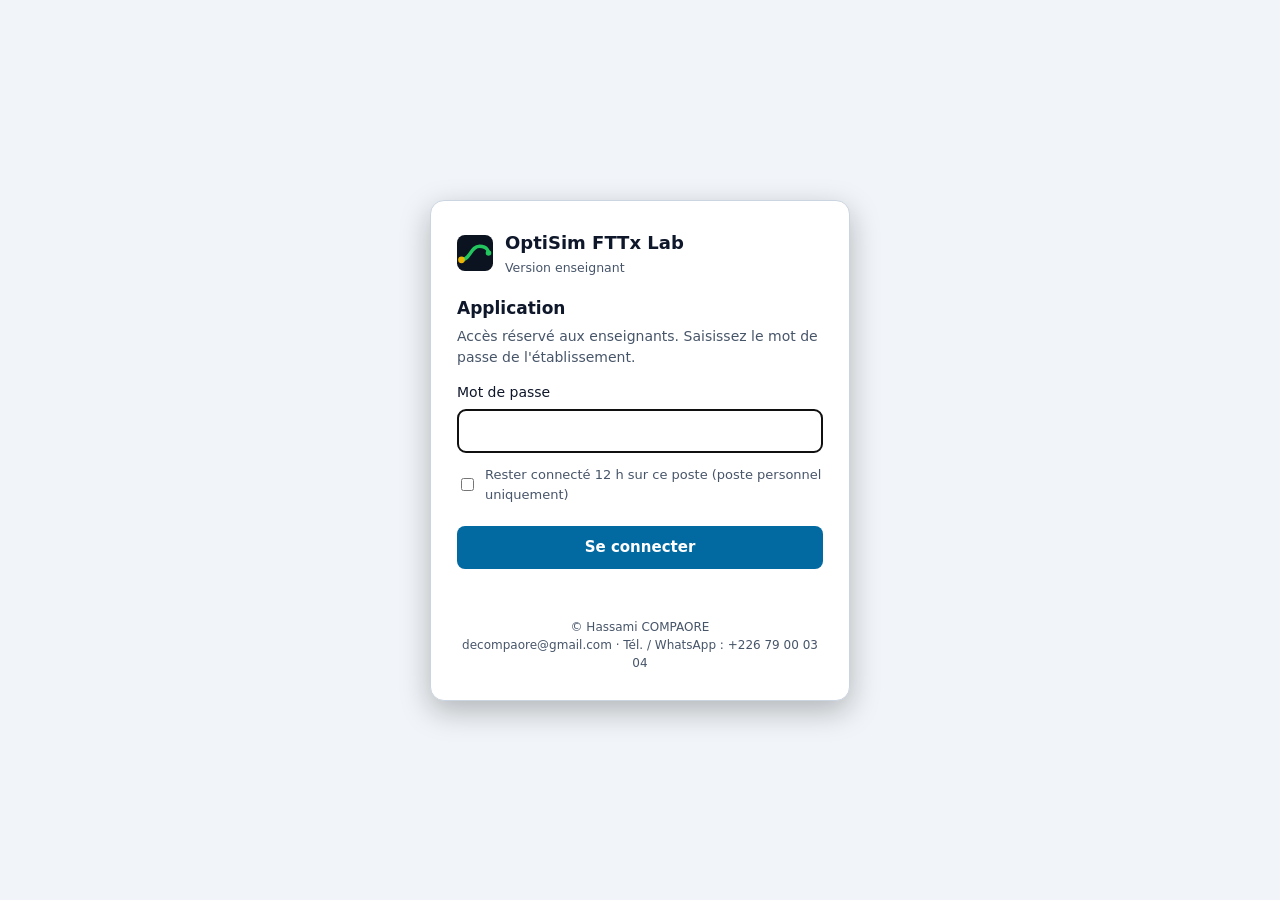
==== commit 11761522: "Publication du site (source : develop 13e8bcc)" ====
--- a/enseignant/index.html
+++ b/enseignant/index.html
@@ -44,15 +44,22 @@
 <script>
 (function () {
   'use strict';
-  var SALT = 'cC0crLl9eVWP4zaCoJhuqA==', ITER = 310000, DATA = 'sxzp6Um0R4u9eohJ.sIVB2bg9v1lRZ5BvtEXbfTsqqsezjLLuH5sGD6MWvvchmw9K9PB9aeYsnNaGQ07B3J7e1AiFoSCVqN8EZQG5xg0KseaLGNGz18PkepKRIToLFi9Rn8q53r/DvDroC0zkU/wW/jV0IcHxy+dhxEX9tMNAvwsyKdgCfPdh4OZcn0lVJDfXF4gWp+nQ0l2NtHwmWlujjBu4bxJd1S7U7W4jDy/yglAy0GfwYq2mq0g/DFjiTz5Jt/8tH1MtvpLSeW3ZB3xKTQru+rn4L7KLmMVjPim0WqlTMAY4zfyS49LYZ2UfH0hIh7yHc/73R5nRYLC0R9iUnFv7bKadxdHN5asral92nu6AyXbnyGiUxjGTC0ooGOyomJ73c3qO+y3N2q/fKx4jXqZVLhxxDoOR+FYen9WnKbFMM4GraHkftliRwE/bBsPFj53GExpiCdGKOf8VJtPkzlw9YRgC0WfLZK9SBRD67xit+xw6wmV8J/G2n5BhuY8Lj3f8eXuBs3ZnCAV2G7pWo76LJi4Bq70Dfv+gicQhsg4Bx6gS9PY50RzCTynX7IZjXmuHjWenVliVy1WEB97VDWlqjF9Yiy9mdRjxee0DOvU4VWD5zb3jCRFe9DcuGy6jPseZEROryZ/PJia7++MmAIZi1K9JvmNBDL9+So0s/Z9KB3S54XjA/+k3qjkrYAwx8bRovqhzmov9AvGy0cvJxaK/UmmRlPz9JbNPspuDeTTwG5qWZZTEituRp/DuxWDktTE6mTI0YgC2qMYv/[base64]/L2ceDtduV4AkzHMn/da/kxjdRPBjFBB3JeKf0qdo7wD3MXG+XPjctL4JcVQf3gA4Sp0Ahfdiy4OhdO9RMwkaj3J1XwjEgjvVwOXqbWdjwpMIIHWIgEj6pihQqbQrNScxjZtvX+hzdSHOAS1EN/Ou+clstb3Abek4wCHX3gAxpZnmXxcvu0Ggwsfge0Ltn4A/OTkxE2eKTgCno+4iDJQLMVsGOcNnw1z3chciNa04O4sr8oJUQDnGGTJybAaaKTZHJSxri9Q5tjBXVSLUBMoqXkhLHBx/GwlXr2hIZBE5JM88VfukLVVNQDq5VGh1aHMrvlp6n2EMnCbZja/Z4hNnNZlpW4PGYw5BrPBisbdsBFCCgL1n2B7ByghdYSodJCpKBDAX1lidcv7Ff8mXPrQCPsnHhPQsP4yb8wEDcyGq4vvGVpiLtAu7WnHwq52zZkIZMOYzzeYtXoMRG4Gy2TUuK58JQLD8EL6OSWBaZIZFVR2vFvO4DZwwtK254BwBvjaLzoM6N2rA31/OqgH//sdsazBXwF8bbqq+znfNB+bnLr3kkU5trV8vxx2E6S/AtQHB15mvWcrAbhQw52hsUCXlPCP7Eg+x0eRnNxrl37KRzH95NxI7yuuz58zaJeqSNhzFbHomLXi+gazW6r3iTZ6QLJkCcPHA3KML0lo8yRLdlr+GjUk9GXn7RxGPy3phER47xXfetgY0PaqGhxs7+y5ipS3r6ttWy5qz+Ojla8xsBGP/TwORjGdmAXlwi33JGV8DAaWoTqC1IrjhknDc9OXwnOC6kfziBTkkFPMaDyg+QneHXbWFa1tOfKTTFCTp+usGbPt9eAmzsb8Tu2bkoMtx4xbmhb4WKGfu6/TMDju3kRNJPktKr55CewraVLD/GeSUAevrPY7HVuc337in+GC9EpLwxPGzTgrVDOi6MhpkssLHd4geGUsSByCv9tuZuyiQ+rvfE1g1cG1lhNE6LROQ24/LR1revaJV3gO08oEd1EbZKloAvve22824C1Xtmi8bPK1kIfoVqXPNUE4xQcfzThHDwUILRC8Y7FT1Pq7V4AGACTsCedqBCvSOXEOWpBVaVT/fihDMuk0MGkjH6kRlRYG7XpQ2g1qELyavTvmEmVyuGrt17q+bZS71oQPQVH933EiQrK/TRvzSbDBfYUJ0wP/RlQICnvcbaF7BtAKNssHCcFtrfbfJDms25xX19bWECROwLss2ZRb159JptLWzp7hZImN5al2gwrvxtIQWz8m6zxm85+cJurb/kxsYoq3d34DRokjhCJKO/Rf/5p/5yjK0SFLMZqVoYOGp9zXvVa7FltxoCn+Bm/eGV4qWTK15zIcaAPe6Z5a1/I7pcWs+cEQo76UN5bsE5yQ5U+mTeWWsIIh130KT/uvIXjJrz1OBUlh8SeemQNsetOVVVtyrGCYS6FqWKHoWsSGbOaFriLdc4SUxpMH2O+fzF91Vk2sEEdn9d92MMoAc8CjxDnohCkJ/VSOdZJbeD8yKbrGN5ti556bmLhmpMHummtfUeG/+ATqZI3QkosASsJew0G+UO/XgWtp/uR167MXOMmJsH7YnQnHGwn4nUwInENDp+7xKfVlwhjshGhtuIUsEyKZttLKx+voggu63wSv3pYZt89AKKnxmVIlERFTtCyQW/7dwRGP4h8y3NqJ3LEeFtUnrRX4Zzu0EtbnzeEy5ljwzRWXhvUVnKnfkMvE3O2XWL4RwAmd0zxtZ620627uqBs20vc/t4fJFd7kSfUBifsUhXHvv7Fd1jCdG0aHCCZjFYYNjf2BO2QmCgnPQH6SU+GUyo4BKJpSpiLd32aPGUazrTGtw3ihR2+xSfHGzr7/R1+pIV3dJGjgN450qH1ahgRntIYpD5VdnCcj/BbJ22XxPFTWR/fhWh5YirsFIzWsbX3aHSiv/DYCjqOu/jvjIMtGDmsB9P2RXyPVTiHXLvojuJhkdRb7Xzl3w02ssub+pxIkFG4bKsYD3WbWCBQuuCWMRJVkFl1NrDrxK/EUzlPW4YxWd9Jxv8KKzWG9wTApoTmeQiiFpAD2hfbvtRXFrZ8C4DYbU0QapEaxQSzCBA4MxUQ3WXw8jNzrlNtkiIwfgZb20iH60UvSHhf6dU4tKITl+KnK7yTrM+RdLxKnaVDNYWQxtmgy7jFN4Xv4rjQ8h429DcQND/bRMfiu4wTqs/k+5GHNMpsIz9nYGteydq7f+IHZX/zA2ie4xXzXuc+/pKrreBjMamKCXoMIfHg7W8KXQz5AVXgvVqC9mEKxkgiIEp65KsKDoiUOa4OR92WcTKEi+te9M2Ln/6LmZgf0NIiOEKLLsdWEkj1WoAGxVyPIWz32yZpAmSIAs5oLXBSfYGK+Ou+/V0ooh0cKiYkQBYqYGmBxjbOifwuUta2HDf8YRcpozzWJ7d5CvPEFAKHdEN0kBJaBezkRpuKOtXyiG+79RGpBVLjb1RUL8eBScpQ9qzTuzSHjg0MAWfg1cZ8aKatO34uf8lzWjOwO/cZxLeKXCPqBKVf+M1HgPNX8eyS0eAu3Zt9rEMu2+Ijwv+TGkJrYpqy2UEY6V631FyVpe+J40K0ztGiukeyRmL7fLG5oEdVaKEkscMT3OEj9K/IyHYpR8MNnboW/[base64]/giXA4FGeRgqIM4WtLmKhbdwoa+n0X/mCn6IA6EUboGzY0DMIhxl2blfIxawpGif8sMpJnehjPVKURVEKAMUMYtG8rXaoWk7YQtnHBt+hxak3q1ZrCMDDD8oj6H2rDrvqpSRL0eLKxIwmBVKU3VKalDQUbRsoaaOAe+o/vs+b/zbCkn6yLuP/52a0Ll1PnTMf7/vRFvPm6oYVE5B9zMTxGaykfpsLIey82oLvGsiUTRwJEg9DL9L+5nbovRB8fXaLx+dyS337hUV21T9tuXN/45CLg/3J+ce31VEAVBi+BiOVVk9LC6SC8oEvPzFA5Ja4tS/jcSJpbi4Rw98RyCrM74b5nnoG2itTbsKBHZZ74xncQWDxBYs2UkmihZcOaIL3N/f1jGqQ6kE6Fy323fyX/[base64]/i1BMlRdDSvVFQrdMY6O5O3XN+Srfe00kYYFvasVlt5/pcOINl6NBqpc5/HY6EEsa8qSCZ+B49Uzd9gi7JCM1E+oL8oI7eMdg2PIWfMUyX1zLifvjH2lQWul4lRQPtMHFgtuU20iUO9NDHoi449+oWSeemz1vL6iD5EqMpgLghtIYbdgDHoYDf+soq6eiobZpwOY3+TRuFF+uiErUNJ1RPGESbaB9rS9xqwNO5O+UJPj+of3F/ojIDba2etXXHoCSCILteGNDkRJoA7fBGWEoWKBAQ4yzOhKoVMLbm2q0X5X6iuCBlSQks2zYoLkzlVLb5AFyDOwoIGL7HHzt7X2vUE1ksS5IvZvVOLkSH4r711Mp+F/OS1fEcc2ZMUoVjpsVnPULSnO1P48fB8cMFxNMcQcxWVmH2IyH/3TZEsngARlX+fDACQ50BWy8k11BGi7GNAJcgYhFAvtat7HDC45h78Nl9FhMLDnnzb6jn1DJZEyXyWFZ8kZ0vGKc/FxNO6gtD8G1Hs+01lUjgMQ36VKBGDVsbBPZOm/ZtyZsb7WIeiyfBc7wsXag2eBg9bQMZCvns6NQw7RFvNwKa4wJkW646MYNpCx1bm7pe0QJbL9hee0o0KHTWLebDYy3kPFH1M44HmYZqZcHKMQ+rRosXPKgGzvPw7J/PTNwH1+1u+D0x7k1t0XFPkkySoYfnCUzWMeZRk9NDUtKYr6315MYZufWYNl4cmp6WzsYZyz1Q23vTih5/yb/qQrCjPB1MfI2M7VwINkhQ4inPCiw6wXBf9fq6pJ94zNoCedKP4DKaH22ltqVvgW8FN7q20uqNLd5a9Ow91n5tZPacSFq50LNx/pRRq6TYhjzh5sHkXR7/fDynCdV+ZBihKM5BgD8clgtbdQWiD0HZ8yBNQwlSgFMiSPQrkl2hTJF4rXkknO/LjwBiNQn752g2ncwFVjI0HabFMDk0dzoHDZ1WAVxfb9BNHhM+YKUYAXf1P2BXe3XhIHi4mKMJZkbIly48tPoBro6PQbIADM1Yosqrd+UXWdZSSbUR/B/yFy3c29e46hEnY6omXjGJAevEOIvaGPMzGdtEvn5PoeuPWrMSQZ5+HrM55eyBJiqJ6MY5U/9p5i5XSe6ds8Wpcg0binRwn/ZL8fPqO5JnC1RJ+eP4fKWDc/H+HWNLwR0lsP7SkDTENf+r0kxOJ8cLC6B/NeBKthm7AUR9EFBhi35E7TtRI9bvrXVmdN1mCIN4ga+tNFRuhYigeS6Epxhmj/4Cg5npLcfrmBFaEseIgfTZB+R5xvGEYT/8EyHEZjV3SBZ3WXecP6rDNq/DolHaQJ/XaTBMrY6oEIp2lzWVtiKeJMjMCgo5/kY/bEHUB6icjd92R24fAdbBHBRiiu15NNBBuhuyGEL+ff3qzd0Lxc36P4cEXs1nCuwdHbP65WnT0qr4deMaozH/nLaI1ofMZeV3S3ftfRmixWmsaiGHLbDxD56BrCMGiWMf1aJNbQeiHbkgE0UYOV+0IQu0r/r8n9p4TST437UkBGi0Bul3tvRxbGkR2Jfa9NRzBww7UG3vLjxJvZlERXAuUuC1655jcYBXamwpy+VEi7hXUq6g/HrOFdOjAxwIp/VEVl9QYl18zr5wgXCWr7rcAZXDf4r2V21eaXBhhGmDJwRzizzGd+LoyLrnxX8XWTgl36C+bC98XdlFMao6uGVAgrnYrDQxfOPVLzLyTCgQSVNeL3JNklaTkZhn2y6oXBaDwMmiYPyj3f9vLIvDUoAhoK4xGJiPvu/69Xl/[base64]/GPP6TffT7V9+bX4ZHipRYalcTCPTyAbCzJkKssNbeAzUWGC9x0pGc7keItxIhU9r+IexMBQ/nC0leCV1Zs9reYidAdzTHILe44uFldw1owaKaGJPo79NlHUKjUK1bARNtZWk2lqM/C7Gs5ZS9/eFD5GfBQewV+uvws8Njkw36KBfb+gZA5vJ4WCKr9zONIKIKDF24/pdtJ3TzKlbX6tBw/EPDihUZCa1pE1vmCMBXClqGxw7NTKUHIsjuzpVPznaFCmVphXjM0zruLQNuCIO5Xd0WfeeuMrO0PIAnzWUGxygq55QE/WuTh4mKeO84uBAHWpRCD77lniMMaFhiqhl+xz84psw8Zd/qOsWmcXBYB7gG7qfnBKgY6UJ5HGg5oSvf8swAx/uMeexPAW8ydCQo7x1j69JHaOfxocu2S5l3QhNUPTubW5FGin2ynIPZEwjPI6ay2IMsaNhBKNwK+xyxNz9OFQap/ta0gKwwJD3ScWKNrEZlvE9grh/JOzpa7JjLjFd5RPBbEhl29XvAXmkcduqWsDLA0jAIsBi8MeHL5UOGHjfVJhr6shXfW+92or2cMYm36dju1YL+BFcLz07XtMTab5fjvO45vHZyC2uIdOwE2S/JLSDf9pGA+dFeIEnTy8VFmN+qXp0jmI69QKUIv4FgrZghpP6NB9zhjSzph6HJgToAWbR8tqVdIFDkerJyV23M+ufPNGjJUAMta+xyUE2cSH33HM91UlOZXyOyA6VwOCjAZ8T0/[base64]/[base64]/5FIeHpvb4rk7a+uBCwUnVg2345QQ1A4J7bOB9E+LR9+LteqLkZNTbBDeSzlX/OiKySF/QEbmOoucxS7HBQRLr8vYa/UkS+IPUfQ+SDs0GzIIq0TbcdRUxt+QEyB81JRNIRUlfn6Yy+bG4q/r8ZCSpiBAkdtDQU1CEP9SSssUKBLJ1cWzWReFsSsbUwisiz8NEb1LumaTNUA8Kd1pz36yQWQrVH7Dp6Do8/DoT+d1KNidM3VOvKIyUKBcsBq5jLHfWERYfyF4y5A+CNTjNju2GnSd6v1sr6FGSAL36ULa3s8hMSOsOemZK02NQ/aCInFVsz8hgd/3j6wnC/kZFTDXIJxRUA1lnZ14LEaktie8Bm/Hg38t5nl5W6ZFlPqav7pTYamKJZOAuO8dRd7tIIrUOxwKlNM5G7x18LdyWeWE/QWFpBYq+RjSnfZvqhY0QiF7gQ5Ae7jSDU6RZ03WsUr9UXohaEWGEM8bol7TEWpTwB2l9TpTGVcoi8TW+0+bKoMig/3lZaKtQXJ9IRrif1VnCZGPAfdrpyKH75kNHLJM/s0iBBgBLlx1WPBvAEj/xS/lcYbzGFjt15g7aMPy3TcpQ+3I0Bx9ffc5qRFNkGaKTKZvr95eGAcOl5grMs/IUiTi1CBnYWYUe2RfhczJrJFTFmwOZSbzDEITDtVSrhu0ja7kU7GurBuggzwy0+vLJTFl4V4EdJPpE7NiAP6pJi4TB1K72WQVsamU8lXkMGUiFr47mgX9GI/e4TXMkp47Ml+ewbzpxUPp85Q1FDbQMTP+cEl8CJ20EpVmmsU2VRdS0QzNBFvOfbVWfrfXSvrLQGRUq82krMuC1PAL94/2IXU2gpStGD8gOl8Gx6q6wGEYPtG9Rd51fyul5zBzj+To+go0Ie1OD8uR5ojI7gmRK+RyhXhkUbg/l1d3BZDNbhQqp91qcOjXZDZRRW6OnE+tMhdN/z0XwD3quIQKQ4z4EsRyOyzl6fHI52vnJWATaw/[base64]/JB6y3+WIZLLgaJvDkhRq4cot3Ae4RROBJXVPunoTgnXAxUTX6e6Fj1l1WafoEg43yCoQeGTEejwQHKXcnj5JPQb2ZRIz6FCexQokPlmiv6JHWmKI1I2wvOnLXtBHDP/OqtYTlBPjPTKj+nTt3lQVFQ31zNiJUDYPk0Mker/uaICP7D8xUvNutUQnruszkSA4oiXkiO+1EqyDXnY5sGPkAc2cuEBO2Iaf+UZDSx3prS+QBnFXBnJvm68UbCnOCgRQMXdmmO/C7YSUB29VfRwTokg+xcp0qQS+IkauJ/hwg7ZrSUUNBaOftr/7PP0LPijDdaarGaXN/hgN2i5h4n1OpzsAQE6JbBNvqL5Nt8maHMGFuX93WrzRB4ESO/2c6xmdXBOtQXKnXu/TFDboG6aZYmwN17iCEHe1qsueCVD/feczBxLpJOCY9xl5YhE5ly5Kv8N+iXOTGCR3Zn+RlfmUvI7fd99gH4HmdeG/jmqTv+g9LhYAG1HKaglcrXITIbsacJ0tOJkE7b/qqASV55IFW+3ig7qc4ud402ao7rzpidoOpIelXSbFdDv6IuD9sws/zI845KrPOnG2hN1Ti7fAd5tdNGUC45IHP8BO5NDNu2AMcAQ6+l1RwDacD1ZPjeJIRRYGbffud97P5QeHMeXT+RADVzE0eQrpqVp/wRVpEDuoy/f9YH966D4yXxKRbLI3muIv+w9zERGLIm/LgMnbX+DYwMJqQpx+HTAB5D93vfMUy18DtlHHN6LFitL4Szt9Qin60Au0PINVKWmWOP7b0gBDSjfVFr+E2QY2FgC9hhJnjkGAl3LVMSXblr39r9lB5AQvloY70g0EU3pVpO9Ju3C64m9VsKHR+T7zWoy9h5Ql//xicdwhnsIMXCD1MyiclQygMftqBagpnM3rRH4D5HAnXxGYHG2yxby+W6pW/rfFY0nVLNF1nkh3RE5WJ2Xh3+KkqSbVou+PZwtgvGSdKKMbAm/D4CC1C/2utE1aeuT1QMPCs2r6VZbmQn1+SOYch3Anabcwa7Rbzs9ZV1gUjkHZaS3yX4gqdkgssmPNzILaKFVedCiA8QT/nkJJJV7390hF3VVtf62UstheaIJoiX0qHL0KSeAOb2aal7kQV6DPokhUyAxSEz63Trnu06+Vo5pjrdMXSvELYLcSTfMMr57+u1IifoPdS23+DCKeLcK6nPPzMtmQuR6HyNUFuaDfzebpHlvkwqJkp926Y5iiyuaHMoxhtRhZcYBWYyEusfjmCFT3N/aEIujQxYrmG5QCCFHpsJonsgnpZf3yCLhJSsNac5dZxxN51JIXxwPjR9VvqGqiLNWPsoBf63QAnyHAv4eOcUTHfu+/HUg/irR31p9zrVinA7b+aZiNlyIXgUmSnrG4dPAPHfAawrJ47WPI9DhGQLd045/FV45Forrww7W7VgucXnTPtR+Q4lFAuV+a/D6TEG9kYcrdsoe8/NrtOC6vRZXtHbkn3dglNzASFQ/S3j4mgr8TZL1ZujHPTR2SSeHvAe7KL2CxKnJzGx131NsZa8rePUD6uAe7DhoWsegnhT88iNz6FJSzY8LFG7NhGMXFeW3k1ux9wo3qy9T77CFusFqhZOns8HpOuQn9V8pwN12hTsTRN8dkFzhA5NHUVRKW9MDWeRkEw5WNeK53n0frI3QQYDMxrv2pyKRi2x1+/cimLKQJA67IFF0QgVwkyNdT+XJ1A8Ce/kzM0xyhcTILWPXh91k8O0S7Yq/5SkFY6vY/RCn8ml+RExrljp1b737nlGXUAxWjTKeeTsql5w0OtKz8hM0danGQf+CQJ8n7NreuJSpz3ork4sUttgCquhS1Bxs4y3Sd9CQjn5/zjxxz9A/mUuHV1bKjom8fcWnPsjxJsqTYOLudemLqdH4pw8ncGzohsuF1O67LEurfAlF18M4/[base64]/nuTseo/ujaijVuLtfR4SDdJ/NQHPaDLQivCDagLyB4ZX5Wgp7KurshZZGVDLKz8QNyeFd0m4FE+WViOVRrcptrM4jg3uHTh6Ub95HTFttll4J3b4jowjfjLrK9o+OxlZxBjRgs8C6cuMd6OAXJv7//+EG3E1oAelJR81bab9w3OIVGjRB3QXOshI+IuQepr+Br6LHOkTOZ9omGeuHXmikGfyZK6Dpm5j3qTF3+urPLNqMApE6lJLyO2j83gLQltBZxr4pTgkoDuEdv5oyS4BwjETbQbbM8we7oh860GiX9LmTeWyVnwPex9/ck/Jmt8T2d+kSWCKIrEQPRHmn6h+SyoJGsf4M44M8UMbYD4KLE56qx5XlJ9ObV228CjrIP0NTrJCV2bXN4vgJD7xWvG+Q9YBlOCDU9ZqybcHFXstLFc/2s72gzlpKJnpJjckOjpzLgT6C2Yfj64Evvwi4+CNCLOeNUHpXnEcC42JJMoz5CvKS20ld35kkQR53C55RzYRTWK5gQEuxlQkaOB4MlAewSYwstgN8bBwVY7e/WdiqbsgphbEiTbQxlgvvY6DpVMEDD69NP74js4OCAd7DPxHiM1NfxdUYYkfsayoxei4xnWb3k3iGEvnRC6CCjz1hLPAmOQeOuUDqDDIWA23Z0z9Y3pzY98ITLCCPNjTljV8qdkziXStOi0fSfHlJp9ZsbaKNOZzBHETNSlurjlVA27/OPN/D6ChFCad+FpSsAUI3Adid1Nmt+e5p1t94RYu2SndxQLR6ror7d/AidIEIEtANVHzIUj02Xms7yQCNSuPYVEwfojYtjEqs/IG9EkW03B6+nvKNOxXKP4R0ZAAtTAjL/IA/uqQLfmWNIYvFkhSaW3tsRn+/GJA5rWqYTr015qZFXuVUU0ODHF28FU/zdGNYWPgK6clAZC1OoQ6l26OtMFPh+OdyHFhAqkXsoKgSAONR+C4HD0Jn27Ju47AmJldZVkewgCRivNrJzqmmH+4AlmoclLg6ZVNatJtmzHHbb1devoyUvanRcm5/z9gjgSAFU18vYtJB8tL9M6D2i3Ce/MWK9r5VBseHkidunKtUDB8IoaP040uBfIgi/6I4Zg/OaE7V6cTZfCyGQPRjD8lPYHWlrrsJq7adYRj6kpXZ/oxl9BnBIG0eEvsxmn/QC7UxvJwvjG3QvPTtAYnGMZWrlbhDt6tHcQQ9RrT44gQKYLybJUJALGN1adEgc/sIZf4117rH0E7mFS6uEgfyntYEchCA9CW+w2Da/dj4bLth3CnA9hRJ67Bp5lVuubMIwyijmfu1d2ukfufh4OPiLeOJKwvQk5diCB0GDzxUAMAl9qZ9WXjo/4/clYWynxi+RAsjbpDsgchfHjLCEbcC3TXjlxkXZhCQc98hNG6cT51Yr7VgfZBPTo18/2MU+CuCt9LIknwfINQO3hGs/ojy0lQoDjiu1mhn5ykDYbG7b8R5nV/rWyDw3hOsW1invNNMqrrg68GXFbaQdJ3Yh2mwJFz+nCafyHK4amPuRWdh70fJ+3ZAUG9gaMhq8b44epT/9bF6VKtOQT5ktkkjrEhNU9vMDrX4BqjJ+MAujBc2c+vA6ihRfqxZ7ZfZ3vpJqVi2sd4UufU4tIVLw3ic/98XQ78aw39ySBw1xk+QKapMY8h2i6sekPKN7Pp8rpccJBZOFiweNLkWVM99H4yBPdpFQYJWhADIzJ1ZzO2VWABWw0Nl4plPZ6bkDvFGN4fmjHdpsyaBLLpQRNI3XrvsrYnbjO0P/[base64]/55Vg6A6j7X3/5DQI7roLkWRwmOgTnzOuCqF+1s06/0xtJshMOjJ180l0pqpkWea5Z6AxTkUS/TmHN5c0nolGWnCqv0aBJktDp1+BovAGBerzdUuotx7jFoE8YcEQpLWQB97QbAk2ERksfwVwCUPI+dqWMdkrxjZiqtrGK0FL06YLeEXwqx9FyzE/YoQnANtwiK/dwDQfqr5/tZhLpS2dfpiMWjZ5h+PeDT5VUtWL1yxwVBr2D3uhy07Qh9WdeKz0+zaZRnTPpXah4FOA7mbP7ejUcApMzYjp3ch6BPdMHiedoil56KVo5JPKtQhI++pIje06bh4xyLynQ+1FlPpOo75GOk8ImTjz08esDVWPejgD77Mxagsqc9dIqUxs3swFE8Q3s/9uiSEfK/DlPoLhPPWvcQeioOUt/zasQxo9sMX7/W0fuAy9/sRXuW6Frz50yIRzjPmEf+3a6iSFk2Tt56D7q2HRPpegjFPzewhI+pASq56o16HznE8eXO+m5JdanQ+AuM8W+0Rjk6+zN4WftEdFE+1CVVPyTaVvSEPqMgQX2R7h20LzJ9m0PpUCf6gwEHaXFEFmbeQZJu1ClEbngQOZ9gN8bSFF+T22u/uxXyZ588tAueCwHrhaEwTbKWYgDu5NVz0zi0k/h61lpY9xmYYA0BN5yiBQ+PJ/GxCt3rgLxrPKAA22IL1GRQuj756T9Ul2Ir6cFH/eYZEfPCMNJtQA8iDj/j9LRM2uPx/ZP71YZSz0z0sESjEKBYhiAQMj2HAvo5GjTu25TSxE7vM9LbZaaRVEZYvzbEQhvkEqcnnXGAtP5aP8C2lBZbdoCnpaYByVY4li8BzHZujvfkCyqJuZ/9Ve3jX4mhxHJc0AZbXEqVrePqMLkG7p0fk933Y4G2HrQdxeqmawrY6J2lolJfoDb+ECszlIuQBNVX3MNah0/23mPr+P3hMRCywwimf7Y8IKWw0lZtsDJyxUv1B4I17fI3QtJ3shltbctJmNSYpIR7vGJ5STVfEBXEYWRMgrjf4bDtmA/RzC20tk3Mf52kcjnTdM9hp0Nds2nhhCOC8LX9H0Q4bbNhG+aFUede7ywGanNGo6BsaUOaqpY5+P6WWnm/MyCq0qOBLzgG389I3BK0FUnvRh6QmGkCwfnudB4GfG0XXVdxhag5WN36je3eiPmJIAztTJlaNuIAO4+5hmXZ0K1nBGa/aAtK0WNUtctOSJgYulSoKfKaMgLWbW4qq16MH3r9UwnJxGU8nNz7ovs5lqjlF1uKzVnnFluDo1n3ZVzoGaWBaxLf8i+JyWN/4MHAQNlhLVXowFXIbA6kyw0DXC8mNZYy2s1pUgN8KK0xD3EEDj+9bJRwfjxguBbJjjAQxcdbv1LHI8fmAhgmLbvFskNh+CRQz1Jubd9+ePYJ7rKSOR7rDhiErPHfPUIfdeBCQRMcb6fncDUk6paEfTpF9TyYqa9LiJOtP/r9ow+HobY/z9KvP8FO8ToEKE4qJixFmmOX4E+/2VcI7KvcNFa/xKBC2OHxAhmEOj13E+7wi9NLr26v67otHMDjV8wXomQNHrh+me2OtcApFK52q3qOl35NNVzDfIzDgJeu84wZBiq9SDz5MOzsfzWF1Fk3VX0jhWgXSa0zOeLWSlgmCBIIuaj4j4stU8xTzLNfegCfxGiuMspAHCH5hC4u8MO1w8ZKxFOzEi/ybmDzc49znhQlFiTJ77qYsUn/IchtRgmdmghXdJQwkBA0zm29X/Xbp5CVSBXLAM+giQvu3GMMDHkgi476UWjmDCnOvkNAbruNKZAnKqE/aNrgAURireEOkXgexJ7+/lKHGlY+EVlom4G6qhvcRLwP+j6FPPTNTUtzpbhXhsPsjFvKSTS4YWWXMSUMnC0d9AiripNk8A8+jTm6Ux1RpcFrFLi+wvPbubN3kU5JyKxnUA6Lt8GDvmRZI+7rAHHYZKij83vbSYtJleES0riI+FZJ08g3XDMDOTwUT1/Bnbny9B0iz9cxX2dNHdYg/WmGUwCq3lf5JytP1NszfDy3KsMVqaIqHO5dS/TC4O7sPhXnRaWhKBoAE505voqio+8NUiDIjLmDqRaziFR4eZ+NkociKy8/scmEhgQzsrv0cP9YY+GAC8HLLpTo1ENYLrRfA7Unr6wzL4ANeI3fKK9HwZQI8zm0edyd6/dYagxu+uZGaS7nLW6o2RPnJ1ad1T7nAyl+MGm0j5tyHMibLoumL6o3xAabMedq/hCpt9TC5TNOAsTtDGqn2vgT3x/mjT3OPOvJnrzVgq+OOhsL12RDEreW8dTSkQxIWj7Cb8yTnWYQg58A5ITGkWaGtZyagAzRdvaRPu/[base64]/NZop2nl3IRkmjl9ZcW3NZDvflKj3JlMJt6n26V1Ce7O9zfSEEPw+xXSHD8qSioAZw66eYwuZrJffv+9OhPPMYfSGzyK5RDbK0YJh2EgszTf4DNTpHwqkUwWbleAEtumLmmoC9BC5EQeQezKpKN/8fFtNQ99D0Cjk7DeHlzBNH9zJEtlhvDO/zVRcw7MZHiLBRadJbsMZYl8OwRQpx5YLjwPWWM5K7Mjd78dzxG5B+V2toD6JsUf06QFUllJSR6t8L3h/tSsr04DYYrDN8a2Wbb4fI5BndafdKGC7u4xIFH7bGh3yPjlwBpdRJxDVpKH2K14h075cDKxY6BbYyFyvUsC6MfiPNyyyexNeHmECVS2b80+gmV1HGkKSomZrttUbH77sRLhudxo+UsLq/2qFkCDZNgIcZprSsONx6X5GqHAD3OZ1Q3fs8c9+VBh7m/e/lfHGcKpllVO5onzTI0/mVy+JpcA0IAlL8JNKfjfK7E5iPj+683Wg0U7j9594AM0r7eL06d/yNoFmv8Hw4CizP+jhOPJsnP3cMl1dqpZ9CzJd1U9GqR8y9ysvcLx1iglaC+xm/uvqvt9R8tD+yhaWu4tM5bWY69j/[base64]/bms6A+AG6BVQVvIk03F9TCmL/AGlNg+9TauM3vu0DVzbXgKGyPFDszfsA6zH1NumLOybNSHCZOlmr9PwUwMLXApOehrjH/gVUkK+tzbaXOshu3tFKiEL4lJ9EDMkeoH+9oBCK7QJpr4dCMFRntlWefBgUJkaXnpBWxPTvMaYlIhblrByNhjhZh7g8T5wXQJ8fxsGg7s+a+aCjQr8iMkh8UuHUiBr8rQrZ1NbjoeDUQaRjMFxAWka38HJaZHVtSSvhZIIiE/oJCKC3SSXykIin6iNApjLYcadN2y6wS2r7ojRIw/DXjW9aKOCLquRuy1rnHrz+WurECNl1kJHPYSzMBASCjitEAl0pnjjNiNfy1+LKCPA7mc+tQooh30q0zkdBLBMjPKG/rVRgS0QVzuYius8xVNYCtPeh4NiptaI5BNuq+STM+/si9qIhq7mpihD7IEiImmsJOLMRqm06y9LreUynxIr7bzOTWtbR34XVGpqb5abcS9fe+2rsKtBTFstPTrj/FdH6qIV17cRcLEXCElOowyMImeLndsV6wpJw+DmWBhHG5+z52ZY9cias5/BBAUXCcf32iNs0Yb83HAV85CI941nWe/oB7cGBqDZNyDxqUusQXiVDWg3yC/u7I4PpaqyLjNExE1mdmFRkybM8pxoyQNPnxtkvsX47mSAuxJ0YbB7dBzu9Ky52mpbZVRaDKTF/QRScoflBkOSnLdqtgbi0wqMP+6juTmHCiERpC9Dboes0v7ena6qli11tzrXPuH+wfTFizD51JRXWIUFIPqb0lOWx6B1cIQrMxYzLHKdX/MEarSvn1kurLCdVig0eW4wqV/nfP140t1QXnGGBdyh8KuRQIreOA9iA71tMWOl+FUsPEgpEWbyptRyWUnXM9KVo5Lb41fGUHhJ/LaCiT1RuIqLgGRqZ10RPFcDt0hlSdi8bDg1OFcVYdDAtiuBLT/A3uOL2Sw7T9a8+LYAPT8ib6QhgOf4Y9RYXzL7aaWkasAE3BOEVISqHk7gCkWRe/eJHwYnmo/jVxlMa9mnLmW4ME1LPlgxdIc/sunEu0xMXHhHha2pGaWTlcmUjvi8lc+y2eNwLNYTE2PMbm+JROKnMvelpE1KhqIRl1Ff26NcRFUqhD3NZ7n3Kzsbp6IkyikTqJPWLIeX5zHReGYWX4a2qCQKpksa59ncQl5PKwwUckVwp7HwcLAW6ANF9JTjlaxult8fMjPvdZGb9L/2c2YkSY0nJhdRkZ/upThtPdBsx2AzH4bIhhntrcWF+DRfNBz9ZaVym85YP89CdncpKn80yWVuWgNBtfOE+FpUfP0MrZkQwRr/H8ik9zF+iep5s+j0WXkR27jRz6dIHysJOhKawTggFQdp/C/JJnAZoFokis1cUvosliMmO+xwcj7Q/WtjotbkO+T9Nj5posUIq/asd4hSH8l8/zqz3Ot4/k+nvN38a/Z73eVFkkR1P1fM04m2HHMOiWVwAm5swAr5OS2zOyHdk8mcRvON9oNYh85EUQx9TYfAolKmNNA0ZALEk4VL6Dmrq+W/n1/MHMS8MVUqZW0TxPHaD5mjUr30cm+3J4XYK2uTt5oZnbkZCpa6yXpuV6M2eircU1VKWyZ3kQPxWy2XzPXz9poDomg3GPadopDhw3TZFkerArPVrpmlhzgU6eKlFp8dDx1JfO5PbFlNIF3bhopS7QPbXYfbO69I6t4iF5CiMltEbMSCNfNAwWrZgSjjLgol6X+UH1tyV/2iSye3OUZrp9zUcoWRW3CHcXhSv21K1mYFiphYETokXJBrcqpVviTUV04rYk6e7z9zokdhPcwZ77Imj4iwPqRkHPEYbmSqD9yCOVvA9pxUsG77CB/FM+Z8ikq9dD4KbMzkYkMXwgw4P+tXYqLRuYwM6SUtJg7+RkE6LA9jtFg3TIS6xRLE33SiRhviQ31Vr1ONEEtBtZckHgw1A9V38aeU6BcnDnsjvN1t0fl6cFWmxrN13ZUY90Q1nJyvj1q5PUKy6yncO9y6wGfVLYT+wlZrkZGCxGNEl8WdVik4tJF/sop+H8F6Va7Qo3AA1gAbvcyioDXwPeOIubZjKh8P2KVKihoTz205rnmeiv8v7IjcyFR3kAxey8Xcg12iAARt6V7WSYiMbllo7dbmsRekXvYC5RL5QhDaRxkheFtt5sigHjssQ9G9y/0fm8biUrhcSeZvdKYujUdpF1T6KkP7TYLBzkDiK57A916jFkdPXS3ienjFgrWT3a2RLAhsDgZs/dseFwoqb8XAholsoNmPoGM38Z858VqhpkSTGGj6bKinw0JkE1vOXSIZLbbGZ9g+PZxKsdDSjKAvvic2XFYtkU+zKN8AuBWwF5LhGqInHktNm13+Jw1r9G48snKGJeM4B2AbFhuqfvKrX6APKxwYS38YVcd08Fl/eyjqEMS11tMqfUA6myANVUqebojZ3cWQJO+iipRZbGjD44lglR/80VuU3jUTpuok3Pd30u3/0bNHN6IhqYLPtpLdhOLlD/M2Si/TrEv2o68UUlIjmE5BUyjYWLex0uHuHg4xo0TD/4NQrn3RLdjlRsUYF3uwa5TDRr+rlG1SrNThgAdo1paHrYS1WeFAQlliDZVeS37JOasO0XP6mT1Ewsgkrf6NWpeQ7qkW2Q+tJ5uS53IvfZyFjb1D9zdjYIGM4CMEVOrX/UgGoNwMRwaBkUKRWI9Gm4GAOcpoz/J/SnEyY6HaTwQ5lMPqLUxrH45CHa6n2Fz5Dsg76wZjpykj6waC/t9JozJc0VRcd1aJxmxFlr/49HB8Cw5UtUVrNFylXuQNOgW3ivBsfQxaShIOou5knkejTAx0SIi7DAWHhI3dquFjpqFry41jMrrIBOOY+CYQ2FJFWXrw3ufaY6GBSk+yaxgNIX5y85INnKmtn2lKx9v2M0cBfUlRQ7BmdWHv/BBj1Dh9gTr3MqOz6VBpnnUW/bqZ0mqvDI+8WeBMr856/Tr7TgLDpNjOaUAvXIVSFEtCnhVtXJSrGOygoy8hSeRFPDN4OZnjSOmtpoHeqYz6Xk3r9lHEPkdSMgYgMh1NT1JtJO9YZK9ju7S4JoYjf6QD1GDEAPHuZSCGYNnZxdnOBMd4DOFaOIgpY7w0pg/VajYo/R9adoBIdnapeLJjb8fbX2PoY46RTLaDYWuuCYhM6H/tdheKzmfG97U3Zeqfrp2dD9mZ7jA4AIsuRL69jJzBNnPXYb6Q20SS1CPrWZty9t8S/Mrylm6EML07nZUzq4j56aEhQY9+X0IXi2J2YiB/4la39CcDZzQu7wliZW2ZRix7F4KIYfqVGwqf+GXPa7Vx2q8uhQIoE1ZWOe1bYttjKCXQwkzLKCrG7lWZU5FGWUu68jqMjdpLvahjt2oQLHXUKqOf5tCtc2cZCkH1/[base64]/TpjeZjYUDh07rhGcC4Di9/esgzSkQrT7sq8938lj3pB4CJ4oNq9XFsqRzvU/oJCLgvPAdQaqkyIyOLn2mUcUl2Mjunfv/va7DcixG5hAWQmOIIzfjbr/CB2rWefS0rIERJsrok7u8bMIDT9hX6tUt3/[base64]/p5Rznmulb6q67L7ez0dON6Qh+owsZGT0ijc2e5PKm3ADbB+990++zatJIurFvfRe7VmUn3pAWy0FVPDGH0qqGmxBTuIT6gGwUwqQMGFCAMUWrd9qGgrmi4JtrY5InvlijtWNzYnWyBdDMrc/v9bc30ilzuCAcaGS6plPhgOtN2Ryql80QUjnwqy2j+sQYQr9EcvtQWxQ6n+2g60gvapDE4qNo4O+z3qeZtf30JQMTJlbSl53Tv2J2x/99rED9jkWOXH0NqceTHcOtzhMZJEZOzCzd/yjzeqDG/d9XuiPGjSs8TMI//jKZqlTHDJQlT3fty2kyXMI6pm5o7zPCriPOhaYS+KQpppHqtwkoSkoaze9tu1ADB+VMioRi86LeBJJKXxfItdNkThohu6JdvZ5yQ8yODvrocVe9vKYLbhQAZp7vT+RUw46wqBxVypMKt8sn/H/[base64]/wIPpjm/n4/YfqBaVXMutQbNbHBXcrOqmhgZsubQFJTc+N6RKLBYyp4Mmf/G1a9MPwkflyjF+drOZWgtbrbct5SKXwxETgKeH8TQv+OsbcmtHVna4YO/wVj6XG6dRqtZFqJGtv8hWfj5B0+InIJLPyMwO40i7AQMjbq+qRKaDC8yk0shxPMafkEsKl7hOnY6TDvL6wA+ll8pc8SbOsbcij0WnQMwyJuT8BgexB4db8+mCmn6Kisr2HXZU/rm3P3kTIxeYVd0KoY6TMarfRP6a2HOuZdk82ei48PE5w0hS7s5s7HU1X+bjKVwIF147CC3FyfBTOghm8YaUtJdg15WHigcJClcKQkCmA2b3N2jLCZEtLkzTqk/++3mZWcTVo1N82JSb6JRKr1Q57iayRf1PzjbJBBVGibXYYJ80x5O79DebuHzXZ9KV8Bcd+1CRpAhBWAlMZCjAt/X8zSVfXAul3pQk3+eUlhXsTXZI2pIvpSJEM66WBeM3MRhJaJDGlslHtoyKmuT2Xs4eY0MU8iwe2sxGmC/Q/plp+cnLUDx4vmfCYLRulhzpL8s7l9d7SOsrS/uhtkFNYeew/8osoG7hi0LkcqskUNcfgxjLdsIryiL1PrPLWzeLHBe8p016Xrv9IoMt40S+901yCxEaRIb/Kl1BSmTZYl+GJ6b2KCQSLh/n3kdPnb/RBbQ0YPNnHDtuHzf3pq8BjSnqToWBtiKRycwYxg0fTmgHFwreZFN8RzYYH5ugWUnWc3lBVyu+MCayIYniteEogwIgZIhpZBtTLj0Vq7Rk6YX0HYq9jk9uIXnAdaX54tMXJukmvB1mRQOTwdZDFOgQrE76DT11XGukx5yeGF1ZtNseb/wXZ7xwIzVxV2k9OyPRplg9AT2HVbwu+YIC4jUZrj6sJ/sV5848vB4HJ0PEaAhCzenTIrkPjLd3VbS6OPR2p428nyzFv69g1uUt7AbvGMdPBCUKBW9j2X3zTM4khwFKcnndlqyYJ8c8FHjQxMIt1wEZOiWCcn5cm4AcRhCjlF54Tz299FvJfMP/W6YqHDBssfbg0XZAxDfbxndWCc0qoUTl+OAoEYk9mxASLYEaUxpzWKEUY8uq9uvRCOnDYjGscDbsed/ipRZ3fhhj3DhcwRBocx6l4yp6Fef0xfTIxv2fwJDwjgK37gVsCU2asizQuoicu6zzO565yax67uW36QI4Aw3zLEvwW1EuYxtl+N1fyOZjduVyAQk8IMIKPIkljlRRzW6UA6acLFxV8UIwH9pYQzQnEkovAz0GSX8xhFqpzingjsfU29hNF/oeS8Q2uEL4VXd2GcHuXLYAW0SRxrW4WAWu5tGHzCeEmyUYBPsxg0zbt5wFQK+fsl0ksiDsg7rkoWWfmj+tdWl9iJegbFlI4/o98YZNo8HiB3fzZraVfcFxD20eGeyFh1dn10co5iF03oL6IryWwoZ+p6JHbv12Y+ak3b6Ww8BudacOqvLpskWzsawBJEROxZ1JrlHMv7qItnFq+AfajluDLKNYkxhG7x9YnjF4ZPjV03I3mWcRVBhtUZExDsl1uhxs1TvrMSHf/eYUwpgrfMmQQM0C/gJduwZL8rnVP6ShsHFpMR1KOWYX8BWPl0bbd0uKJg6S7dS9tVxGOng202EOlJzC2GN4hzwTYbX+pvlXFetF3o3W2IHpsnw9CzmyD07NkK+btu09nM1V9bd/LjMdsHOdGxFAm3Jary4JfnXyVBe7JfajRZ44VuFH4Ej3dgYqrH9zuk8K9BYh09aIZlEZQoJ1euJ9fNj8+H31aO1ALcO0v6FD+i33yegU9wG2oSBCJZBijJYsMzUlUu+idXB/fqoETG8r7+VugBopHu4xPj6OnmEAi2mtz4dtqkcL1X+Lqq2LcPwtxN3cVKObKDHE664gtuYDa9wVqRXo+FXf6SW8cK1PTOk6KI7N0hE3hzkcJaauHl7DGUA5+mdbk/5FmclvOJIAE77D3bSp9MuyPEoOpOsP3gp1sK5a2sDrsXmgVJXtQrqcAARzsdItOx739Px85bFyH8MPYElK+gSQq6me1l50/UnsiZWoKw30C5fjWnzcaR7ZpH7Ek9IAm5Wk3W0xU6KESDJNKGffinDIdrrA2EKYhnV4Haro98kR96Gc/HrKdYRCyfYNHSExterSVeAZ4oGErLsX5X9EMDwHulRTNRgVEJSUjyCsPwZdI4CHAklHw6sEYFZCSc6aSDcfel7IO/7ArfRbzE8WWRGh/Iafl92bN0udYEBSexM+ogbebIoX8Zjgqc51bvhINgCgpRUj+Gpc6bCbq3OrF1i3MgIUFbIFOgsdIOEWrhIxdnbwwqpMwgWUEyyjvtqO9OqPx398EioI6jg0bqa2pyBnf/18gblAgyoKNfePxYf6ijcrUHd1oZPGhe4XTwb1lHAk6eu9S5pfN9zQ1NiOWifrKpkb+0iB2hl45N8T1ZoYc7Ps3sn3g4DxFiBGpJIm/oCYYaQsno+vrViE5a1jgYp4p+fG4KHD2SQ1ZLBRJPK0LXQGuiUlsj1th8aVAsjO0puFIQ9TufxR0hUreuNC+Zw5hL/nQuIfUvNJinauasWvR0pEtsZM4IF45dDhp7tStpjtdEyHnoqARzBQ4BLaYBa4/3jLHu1seKkiDgIXLzkEdlUK5HUsiK3ZxekxUAuxr/oFC2PpbbFZ7DYrcbBdoDoDrDP3A7Ct8DiYAkKf1F73nWnXAzF3WRK7qiIuI4tO63hlMuara66OdGEAwGA69UiC1zBVSIZwAU34yfVCmKRWfc7BEcUM4fFqRtjbOGtUarhs2OmV3DEFBlB4QRij0SK9M2S0BS5plmGNnMZKE2ewZ9Q9/GbPIFwS/DMWgmGSa6i/j5rdAlMU1jGfBu9maRjypq1iLKWCZqq2G5Gctipb9SnaAqcepyr5SK346HgfChbwMw7AZUMunSHM0ULsHursUT0mbQsns9/TIYEe6WSbO1SCFNBgGw8UU9kLFMjmy4yBthpdp8nvWJVnWxABHyVGp3RMVHYSr8zz2Npl6K8CyoI4MgopsE7wNu6RW2lPLDWDjw1Y6/ono7lO0foBa4U+GRL2TP0y3au192FzT38vPF7POvWbTr7ySvT5pZhRy5XzjW9qeDjXokDvLDlS6ELSkAd8MIWkZQYP+GBJtroswJBK3F9zadigMoTSY34UfAGBeYxRdf7cqBjC8WWUGAYJR9l0g1Dr33HFVQxWWlif1TcJDxYbgrdhVWu3/wuTlpAHzTeDLEOlMaGh6kiehqDhUJK8wjCnBl/d+TyGso1dxPX0l9kJKKV5b/OU++1IGEYJ5ZMfjQmAdVmvfP/NHus6pBsBmj1Z7QWugdnpxOQUVSRCIqg1D0nl0ltX2IhYmgYaUB68T5p0Lf3FlFuvd67OAtAwQGWFr7fdk7D7QLspFXQFpLkLK/gR52JG/D489AefqMhJj2GyHZduLBPeoVJl/2+Cg4rD2/6sajWiTCq3IgzdN1W67rM3wYzfjMd+DFa4RnF6sRddPGQxK3OjQfOXrjv5cTL+CL4XWKzRe7CdT5zew3hTY4JZLswlsqDC8MsQNFghJBsY8bTOe2kiV/OM59S0vkXjj3XA2/a6f7ETmL9ozeFze6gTQY9YZy8O70BCoHQ9FNOATiQiKbQvXmrVABpn7gy/uG5y+iPkYLqjkwuue8WtFVEohBnlmvBQv+h+DNzgNvbSMZ/uUyCNQEq7stalyZCU+Q1WKVA7tOiAdzkBag33ShKCq+3Tci3gAx+dSBWbfRBaq10y1EfGW0AsuxEai9DYCCbWopNdZIRSJp7c5JoWcKIuHwJJxFHG64Q+9F/ec2wokjQFQPM9VMO3gE7l9EZoXkFn7UnMhz1vdC54bQ8wEyaB5XW1YA+Si9XqnVTnpSCtGyGuTMRFjgNfOF3swsu6vB1v4e7UDgm8/s2uGkNMt/HAegC3ZJQS19TzOU/vlK6CgMqLITjZyh65ZsC8MEY7cehsVX2ivGLDTdasYx06TJkkt61Xoq0eCNpiBk5svF6zjAYuk+KY3w2O+9hzKlsduhcpLceA2B7QjUPm5HPQ96lQZrOj7HO8qz0etwpaIxGTPuRPyG8Y1JQ/[base64]/1/MjaD3JVKBDETOIi0H65i+HNRrCwgXqGCfS9BRcODfPjp6Nen9LwpoEEYyqU8PKm8ny/l9/EJs5r9z5yoJ2ga0RQo+mTceHfcZpzHv42G/3yzQ4mjll5udK+1aTIjGSUl/eaD/3m/[base64]/cM3htD9EEb9izQY88b4w3hvR95J01BLzIVC/[base64]/tbelBRD2XivOtgkzG4CQtxEIbqf6yQmcOmH4wisK4Z9N7psV8sigaNIkQXUMkMu86+SXoI2wmiBBrKdKQXuHbTINu6sr+EBOCUmYKaQQLI6uA082GpOfuFmNvKEazrEyJ+EeDStTro6yX0ADoBMGdR9WRHu0Ts8UMu9SS/NuJzc+ziZOW4mq1ZDbrVlUd2Z6vNzbGV9p8mbgb81HVXUTdotGlcrVcbBxDeR7LYCL+OfRQZn5xwIc3yBlLYVwW/E7hAQ3RtySag4Y2ZcRiSHnyVStMzm74CIi5M5qLvigItdTQsItYx3Er3lR8Ex7pcikhvIVfI1QKOhiVRFLE7FZRVYqqC8OSka/jbEqCf8wlWLvnbztO5dKGVL6OpvXfHqcxvhMKx1h+Cl6+fcfHwoiyOR+AoiFI4qrXar0L9E8AsxseToNWkcrEB8jQPADgG7f8i6zj2a8FyP/kt4bowOxcCIXS7iih/yhePCCxlgLcNpMmPa//cgYN91UY3tZ9m25yRi5JsC1khcSr1xdKu5PIP1D7Px8Uz/Gmtjokq3oU1ASd/MWf9BsaTAwaYRkOuvrjiD6UA95GVNGyLTT6MJj2QjCNP/LxA2PgXsj943oS47gyZQkCVmdIHlls3V72LoCLepXLZv2LuQ8kM8hkqmp+4QG8kgEcEqyRVb5Wj7zHAi+XK7PHgvFlfYnfcTJvH21qyyzD8fwHc+B/Qg65v44hmudx3EeaIBevQWxtO+r1iCFA/1mtAWLhkEG3m0msQDao5GhM84FD4n29gEyAgdgavJdh9QaZvMp4056Mm/ZjRD+B+EIMAInaT9bFnDtPbsvLQ9RppCQL8UMJzEEu9i+5E7WDsHQJHvy5IkzT0w/hl7CCQHSgWAJz4MEP4RSHPQPabfpHgeQKt4xFdgZt+m0g39qww6p43sXyxigyw0p761gWm37KTAXyJKV+1xF70++Jf+FTgMBaiAxevGZRXXssojExx+IASHZRzsC9DdQlM6MYgPraUQAydOMnCoDcwI/SYTtucjWqqwbQLF+rYkklLzd0fDksmbp/CVi8yGLg5lHeVaXeHtygIvZNbjjJppQZKQXDogPanIVVCWS/9vTXupmIGoblluKU6aNaFwKmMADQSYiwaAryh4ampkxctWLxbKak2FaOkh8ewJaN6vO+328FT2/pnGS4kHNhTuDe+QBXytFnrMUOsI3hTaQb6Fx1QVKWGXs6l/ufXwD4pD4fE3oS/iRYzsH8yb+3LmBFemQRyWDo5AbdWszaG0ZXwndfroT4hrNhuxKVZoCLiZ0WFL01wEvlvFXmlz3E6Fd9E6iyoZ29FE5HXdqdYn14lV/+6TB4aflZd0ZsttfIERIimYK5vx1s46EVUDpDzv8DUy/XhSMSNUQmCqeAeNte9tQJ1tGiXaP+2fCRoHFyBdQAjTEFWkTleviUxdqws37ne1NJB0yjOFhHhQThAiDWDyY8XNFkc5OsENYLfHcq9zNT1gk9pz+Kdly4cVuegVV44EEYaDWPP4RQeLW178JFaF/F6hPVzVCdEgo0PZ6yzSCm2SeOrlZOn7uZoow4T7f4UzJ6Bgz8DtywV+ZmaKQYh++GDTovte/LwfoedGKnH3XnPOS51SETPexaRB/[base64]/RGvh0co+iczIbOTdvitWsPq+GIXZGkl9SFg/oS3AbHtL3WgPbc3M8YtS3ttrLBFbfiQPS2Cfm+FJ8s3w+vUheguk+Z0VjW3hoDjD6R4HCHlCHsAwPRG/ZfDg8MYIA9KRQPeH3bSXoL/hhXJMHLoWV2COuCgc4hbK1BhGaCQDx7bg9hhFHXgzDg1j7R866OsYHGu8pJ6hwIHVaL8EKfWwRv/ZKg9Oi9onAILxytrfmbPjYmLuLb4rngn9P1hnusooqVu4moq7kU/FHUlu9tr/CFAP3yGaGzXxh1JDbNabh5gWkhUi5yT4zXq9aeiaZ+3p2evd1aTcqSIHTxLdZOys349dD7hBIcJ2BzBro/SJkHiv3mWTBY3fa6zhx/6RQ3bbmE+PNX0VyfD+xghwCy2yAtrF4hv44y/+cdGpZ+njjQOegwlH6yM4COZbZ7NBj98r+BcXpf91oqGGb4j6Conj5xEv/i5ot08PnKRc4BV7MJ4ZRuSsAq9JzntwlFa8dvR+ruIgdT+zO8GfcfYZHqhEpCoYBLnwW1U5RuH/XnyqmKyvykQfWrIBZuu2FdYCrYHa/8zRXqf+SlQgGXthCKqBN0AmN+nuxjlWiy0Jp4hBtHIwsYaD7IVXKQ67D389h1fLmEqA7f+qVgbmsIzbyG4s2iXbJv1BzcIyP+Vji1MUtisshOsWlKgkbxE5M1ULVLUAo68U/VPfc/6RlcGxBO0bJ7TNN9EpIY6+ILVlXOPYTjLbhY8t9yKrHxARkJIVMv6lX2Zi8M5YwAJ96tSmvIkVIi7IGByn9wk/jMh6qGTEGiUYRqWC+6HcPMtjhxleonHRP+ELJs05q62nw/iE9YeUAg1DsxbXNxAkes83O+XtKH3HTiXYlIed9ztQfcul95lie3A75nK+NuztP0AR7mOxiFez1yifEOHZdOVFfgiC+UWFbUxIsidnEwpYG71nbxv4qYPIhxJCCjhAj/g0PQaj8zr6T9lXvJWYewb8HuH9RTdTVU6qWIVVSw/8tc4fc6Bb7XWnzBOwLygx3uM/PFpYZSuzVteh9E6vr4OxmOLA18BSqBrk7t42UM277tQiJGMx6nypBC2iSDXkGSe1pZDLl4rqRj2VUNYGEYCy9gBuJajc9p2q6pc7pBfJtT7pFSuiVWPLvh53dgz2D/yBT9I18I3txjHDsKdVv5b2ttIGnnSYEXelo4J56zKpQp2Y8qJI0bi3xP4Erdmui0XEa/sqkyvGCcuE/jzqzMv3Pfkh4L5/XrYME2yRw972GN3NmTON44NB5Kh0sHrPT0My+N6SsgrmLHJModAAft4bGGfqt4sQqsVvVTTqI+1sBhyQLaEhq8ynZ7NPvU/dVpILQri2S7S4aWkYEEBItEnScKNaj/OGBYO/Li++C31KuIr6KeFmzM15l1skaBxR6A0nFkIbxqKYd15rP402yy4Taoc+hIsiRVGw0voUPEHXghDmDY+OZw9cMQ0GBpzYycMPT7VEfIucBQ06s2KzqeINybqKvOS3C/z2i/ijmY9jr1QIO25UQurV6oOlCfemriEys3xNXOE1er9RCnrAflBNskUcE0CK5hcS2ikn5ohcZe5cYYIlnkFOOuAkqFxCCklyY6+SxElVujMuPwC5/SEKPxwT290UbY62g0r2D/5r1IJ8zNIgW/quv5+182yIHqCoDqHDs/kzU8aE5eUnPQEBSLF4JlpWr1lzN87qyjJybzMjhlQ/lNpjyTSGWuqweAjzJTmgU7uO8Z5fvcM5pFiKK9vTBcStIsgF3v9i1LP4EgfiPzxNTIT/e01nBLAQQAEHJNYTpig5e2rKD8TIZKBY8zgRlVHJnnApglzf00PAAOWMfRPc4fVqoJzzsHl+bBq1MVJHPWPfU6+3UDCWK/[base64]/VkeSvCLAl5QqqOnylExaDebN4TeEcT7WC7aDaRtyj7Va3ZmnWSyIplwHiTAjarv/xn5OcqPsNn3BRCRcM56rgNRlQtIXKjFEtQhhTlx7yJSBdIsPmoqJp2UQBf+VuKkGh5BSVHnt+yqWcf9liscIeVhohRFypu+wfzKizpZryZTCdzxSYklVD8c0FdkxwAu9flkW/8z+vQFrQ5J9GbM+oFVpKwhQAcb4MkCtjIUJchjTqdmvSv949CYH8/WVxH3JWrzbfX/o+PpfB13oK/O+GUAup3dal+DcNAtEtk7Sh0tLd1TL7qWBoUa72neFGWr0AAOxNg024jT1mmQoPiYgeyKGW0oGMcXpR5m44p8xy68BRbja9ILabdtl5KfpcHUpXN6C3OkLBgc/TPBPKyqQQZiUWXxzcqsMD4JNM0oF7735V2V6jLT42vDI1H/K5ax1jjZWxx80GcTtGi7eWVepssQuram5o8o2qQX0F30Zrzsp6zi+x7NPpaIXN9vRg27x+RAzTkjKSdMc8kO3n22GPYqcIfZn6MRoLKHHgPTa91Xxa7VnPenQ8nDz0MH7jpyfpvRRr4xUiOyXClhM1h/W61jcygdnd68a4WtQKFFRfnzf2FQ92gcyKoBFrlDBzFMZZml3cCYw1D+WSqH0y0L12GfOonZI3XsBcqCOt35e6n2QIGW2memm2RUbokSzowlhZUzEAPhgJT78JW1xiMm3ioKv/J7ypz0qO+8SRMjzvf2Vh7bHi5eNog6ZryF3cv7ANaZk6T76IkKxNcXEkaTHKHbSbh3WiJw4IwHABmAhUpf4HrmNZCLxBgGFtTsmErQDT/ahUL9P0Yfz23WZs3XLMTTDu4Uo+nUeAKewkIrkEr+qzjxSCLCoijo0wWPxEPoa1SdsXfw40DGUNeQHhnbDNeVnpeAdZbq2V5ldGC5+hkP3MwV27iKxWaxRbUUJzrB85U2fOgBqQEgkx5DQm5cI65tfs7L2/hBEl8SqfOkn7Afc2jzP2poqPoU94drZSJ/rVB1HORv2tWKFanXslvMbnHULX2uH77JoyQjlerhSZ9kUSPp8b327KFPTYlVt4vKwigZnD7exVRqCqMlHl/UDyq8z/A4ardr8j7VR+AlnKUncSLk/9IojcE3hrDQeUnepyd7nE5yrmT1HaDpKKuOw3fijZAoK6ov76GulgnU7Fpv68PY3kqWc/9Z+4c25PnZnBjHZh/bOjKl9J0DNLX5/olvIFtA9wC1PKivK2mgy7jc6GMILntDQyZKt3xmeyk0/RwoON+thoGWA9g6Ts3wzo0vXogZxhHqonh6Dv9uOPu7WdPWpdzR7Ps373t81hfDJ+XVpfIv57/DukDGivAucJoi2wN5OZJdaDrRuwEPOTLBO9vuotpBW/LRNm3cdCnQwTD08envi24KM5lA7WrNX4T8DXfWJmCNvJd/60Jx1URCcSu/51MuLwelxveZwirf17dLWASVsS255xtxLEvzzLwe8E5OuIkD+N3M+bkXOet8xi4p6EZvV9KH1cjyJ2afDfSdGur4XXZdik38rhriDPkcZAyu+9pCsNvHP/ps1icBH1CHMnqoqwr4l+JLSysw1yC+j8vCrZHb5yEUHS6O8dxzmVS8yHGlLwT6W8dSMt999rTQ6Wt8IIJVqEP87YMVF7Zb6+dhbeqYP5rrxgkSDemYXgQ7pLB7LRDfwesp8xr7qrZiMniGe2TIV4DUzQad/OOwUbEaeCR+i85IESWlzgTB+augdTkGUvZA2XWtTRtRCjAh4okFuff1GOLeG2x5inBZffm+GBvVadY2NPQvsjLo3DM8+qlfXvUxhsJh7XMswxGa/unJOzfqJP0r5a5fu7vGC2k6q2ougEzm+wQJ7yn9hKdkinjcAAujUGoFwCI4PuMX1jhAO3US3m9eWQyr2AWgAWF4Q8iQgcPTqf4i1h7tpXQ+VKi5xViEaRrPl25FoChhq6tPVg8f/RFbP/tA2VOclaE3QKK6XCKh3mWOmigDkVmvksUFT/eABkhqXROdkiCyWaJDc3zaoHH6H/8WkfgVnoPj0SxrJIUMx7uKJtAmh98Favr5WX1ysDed6TnN0EO7CYpaGQgws9Dsk3L2So4AnFe/63MdX2X3sHx1UE6EEZPgt/clFYCr8I+y0opW3IXutFxk2rsjWmzvaAgyXY1S8E8/RafwzrL1UdKsjjb9ZFZtCFqm5ll8UuZRE+lkYJkvi/qm76z6IQ4r6FJRYNnRSWzUBwZ+Q/XBrBOYM1bLpjrSppMSVabjD0Qfso0iWgb5mYquM3616uKHwu+fUNwhVQ4ELKTTE2+lhZzA0dKE8C5rTUOwT9bK37HCFwbn1VWUnTs7jo6woTdtOGHRggXngu2HTvHC5Q5/eciSVKNlrDAbhrxj+SsAPBBwxTBgbjDj4Jf2rUX5vMO7oxt15p/tQbO8Y4JCma3PLAo6GWlUAgDBfjslMi3SdZD6kD3qH9LAug5+5UtEOMyNFjobUMNdxq5/7Hbs6CqulNEGK5iQEGGu6pWAbvDx1U+y3HvlgjrN1kKs1jS9QvG4ohGwYndUqMlwNq7ppzqRPRXZlm5jEkVE79ILAYW7n2wfKm8k/m7M9uonPaiY96h1jLKAsUyGNggERl7Dqc9eazS6Nwd3AmVrRKOOBgA11flPLA5WbrV5FEyDX70Yd6NtI/Vx3eqnpmXSWKjFIc08XYlWBeK2TdZTGGHnsqqRcZ/evhY6XgCLKIeZ1L9RPhL9tKrmqLRiMsYCYxk2bhhvJHu0WYlq7TvO3RNXk0lHQ07RDEwnwF/GJksiVDBSLqMF2r9Atm7Q2mz+f3M4TSXVVDowpwwqb1hxryNPf4LOyBGlQchTVjXnQp/q/Y5RiUnknI0AdjepIS+Op41IW5YG9LfenFiEYpXmEikNL3jxBuU2oP5jOT0o3fafuA5OKyO2UE0TpSy0AgRssq7J0BcW3ScI/wQyoR3FQ77tAackfoRxQR0NHvVC0IAByufYd5+xPLy7HT2OVCl6wyNje0514LShArAH/g6Z35d0cD9VWcc6hbu20w42Tef64+8SAzCqXZYd6FVP4G93mJojzDr8Hqx7EsUnw8APzP52Kn7bhWlBFKL1voAhmryg8RH4AjXstby2anO7ThgTnQ9lMXCN2NfljaWGF/2iZ2invVRiKkBC+Ya0CqULTSTScIAviepSshGXr2UuiwRMGnzSn44FxbKRm6VoTmKBiEOTBGLPXfuvu1xG5RYz/CwpkvL5BYHLH32qjoFhYKvdSKXf2SAOuCZBlBh0c1iYdEfixQGPGryuZmTYBNyV75/K6i2V9/S0HrynR6i8PMCJjT3BSstnWNXH4a/8PFuYbMzlpKVyn/Ju4sU3Cu2kDsYap9gEBOyE7A0i3MCXWRDg0oK1+1BUCCbDdgB8r937D5TIKAOAxC/mCuIa/gM/UGN1DU5XBGs2FqUgWrPRX3dKT7Q1h/7ti2Dhnmq4KuiIkhZhzUVuimzTkEMRrXukVwuh9nkhgQptbexOG8Mn5jN3hoq/DTDm/bCKcaCTWrV6oo5ys0CMi+ka/ncmCAnDVqa3xEKOX/ErWamznvqIEN/yGX7ulYRfkG225NdG3kvDa/wv/7UfACNyMRMIztS6+5hQQ3szyzOGxNKIJBb/CGTMgvqz6j5O18hTHRVSLNnYPT7SmgUxT294H6zwbMGRZmgmya9WsilCmOBizM3pA+J+IaWS9ZDqSCW1TorWxxvpJHRKIEVUQFfkx3LRYDiwraxKHfw9rE7hZq6ZHQbPPH0N4ryCaGrakwJAU+MZSA62vPpMsvoBrmcFyAjND14r4ZNN/Q4UEkC4akKU7dmpQ9d6NVWwx2krzWnFF+HdHWKG8Miw/M7EIU3bYYoXnhEdwvsoIsfW0o+UszkYwwwnGN98LA8oW+tZEG8SoCLY3/xJNWkGFUQ7YqKbTbkgl8OIrSyeWxVvkHrJTUCZ5HuNZcIh30O0eIzyxWNMOO9Elh7DJxqrGDKA/Hbf75Iv+j2cwmYv4BReNotV/gHbK/udXaBi3MkU1egQDswawv4hYkT6JnlEsxDOasNPEIfkPt0QDpbnfzPnmETuRdMtAKGXf4wSxmG7zM16sSqjoEVRIzbf8wvuc+3naLFPlIXCdnFDHT0b6xR2MTehhJz6YSr9Ml03WlKVF8DAz0b/wobe1uOWF5rZgBwoFW8uzkCxC7GmAhamfgmPSscAXk6IEuibSGyMBjkjgqKrk2zIaov2K8b+d6cTqSfvBtEaAxXwormZIw/nkM6LqeZJ5P6t8jZfsw1S+kyrMKAsPoJbqMM64jcwaBl1liu0AQoi67a3DuHCh3EqpAG5wVLl7O2ky/F2fgM7N76Hm3dUichlb2pP/CphPpShbTr7RLDtJwq0iIFj8yyDqlChGCJanRbhhES2+OLSBvV1tHQsSxLzWZvW39TTGhiO2ZPm2qmSTcfg1f7JFIvltKZnEPKtNgO6s+7OpVQXVqCBM8+k8jCC41TcbSWMFE0/DEIn/lhlqbefLPFqhih23XYVFS17f8QUqCIhePPq63iKTT9mNS/cAR+dMU1XYP+HgFS79x7p2/Rm3PIL+0VWwmUg0v8uauaV8fyU11bTFOkR5pGJ0xsylxqCu7/[base64]/ShH/V4t2g3hDxOBZfWUQhQBX4aQFHT7M/vai5xXqZhf6KRJj42sgCG3jtNWilPGir3nIzpYJ7Fs6x8RcMKzlWnmVnNzs0loQe3e1xqpaDUJhUJrUtqyf/3qKAEM80CGKb5vHO3vZ8ICebUAzOZWH2+EJFcp4PXpJIEECKKV9v8C/VH5GGCC2Kgy2CtgRrldvbeFRp1E46utYWwKyb2JeC0qxEDL4jZVVqSz0Pmmoo/XfxwERz86NEmmAQwcqqus5f1ML9xkcVT+G0bfx8snvDABOoaGjs66f/O3x52S8d5ANERva0mx8oej5majREc/1f+hYNXNDGISzfVsMBabRCNLKBHHP4e8ZIzcxit1t6vlR1owabQjqILeRH6F7jNcywUOZaZQHc+bkZfcuQhJGbQNsumgOKp/HDmc1fX4T7dwoT4rQveJRrJAnmFT8yopDywZaAgGjrZgdllXT+7EIVpOFvUmgQzoFJgabbgUlN9uCaF3cbUVABROMCQqTvK/DCIj3RlVZlnvxSLmuTaJBmzQRId6Z9hro5ttmf9nRDdMTX8+j1qII9yTybrUI3vtCjp8pAU6pXwRjpvX01uRFYBFBX3nz/BwGMeRGOtI0Nh4Q/YsJgtXcWRmuLvDQ7kT6R5h8FS1l79CkeB/[base64]/ap7EaAJ7rGCF/bg33ReogUAauC2Pw5bz/QJ3gCLe+SqBgfQhhcZS2sjcHRYS4/PnPX2VQRGt/Jg92URhmpz8aopV9kF+wjHB8fsRuU3cabRlx/KwJaxQ4YIrJbTBMPba7jOG3H5LS5/AkJvMzKTyGbVcrxyJJfn679Bi0TfgF0/x6z4JEtw4zsbgdI6BAqBNZ0nJDrN/3VqVZGEl3yMhZ7LxpM6oZFM9f2Hk2Cd2NkjA/VIedOGertzNdHrsk8v6bdL3jskrLnfoMNCj4KMm25d7Ib53XtCpiZ2AcXBGxuX4SPLBs6d6uG5WB849Nuq49U6R1nUCYbOdVjPxbuH01RYYVxZ/Q8aULE8sQuFAIr+CVZxFNMuCFhmoJns6VuPxcHxNnRa9m34qT3M+MS/wOxYZ4KjwHg6upc+D+j710+ZMM2SOP4407kg4qnRcIz8w9M1hBaJL/WcqLV84c+fe90MtNOeBTn70kFFHqPreLVDyJpjyRTodqoI0bPf4B0ROg0EAYr2X17FRP7hS5iNK3q6bKzQOtKX82kT4zNfkrh9Dn1Fho68jaHpgl7XTLTdI45Jte+831U90TuyqOC39+i2LKRqW2a1kGd32UILOjbQn7xYnnaU3PMbTwwfxNLhFOh4Oq/dWWC/lYwCb5FK0U3gfuXfSPjrsPrh4+NIGRMPyGxma6CGMlYMHrd4aXkA4Kr0vnWfjlsglx8Iu8TrDK34MpcO0OmL2u/CMYX5T15kuFlMcAnOF80egBE9uls8k268+1rjDS4CzsoXMB7vhcbNRzwesNWtzopFlytpL97wcNMNwXaBgKwLtxullLz+J9Ds/fecmADwpvR+ymvy90VmoAi8/6Jqaut0eXKT1a+bwkdMBtV5jJy9US53co1Rzwj1wV7kZAC7+VXXItWjHr/3YmoyyAK7WArFh2VJps7EVP8cqVkLgf872MJ4AkKLhckCPMLp8axVPLRUrXo4wMs+Tau6h65htYpPkmxMT7xEN6grpzfM1GZBR8s1+uzfT/agny7KNOIuVWKbCXSt4J7zoEobvqL8YKvJI2EM8QHDubMWMHUfdLAr4eNZrNe31KpsUb/ygU3kfqg3YJAC0r4kjOe2qpdW21kto7NoTFM7uuWZqfor0Ryvwo3Zu6a0qmSXWcNvvRsWWuMJlbEc5wXaHfXcCCHtfD8IlvYoIdhMhAyU/rH8Bz/2Z74mSnDLEFEFA8puiVGcWBP3hevKltA1NyUeG8VuZ9Z3tikikvdgb8UrlMnC3hoHm5vUnzVWSsno7I4HEW7Es9jKKYniodu/HWnI/eAQK3m3UlSfMbrtGuhTAlOTtKyTbWpDw4FkHGh9JZcSdiE5B6uSZ++MPnNG1K3q34Dn3FH7a305bYsM1CyR33GNCH7KNnWE3yBoQbZT3UxOwf/quKXHB/lk+lVBORTGJNfMUov+a05FFtbB2pj6vqzqlViXDrJP2RKi3rLAJXQg5akgffRzv/B527gAx5WgwGLr424W4/n47VxlxFROBK9IXx7vQN30H7QTuR2lclXvL5AtCQMy7vKDl6BQUve4TEoeIVmXlYbUBudjkGM8QeF9c3/GS+wJrhz+08Oa1B/NQ0j34p5i+nUpBymIsXk0l1eso/s1kO4tb9RPe676n9fn3DIACGbVh4lHn+NCrI057WpdvOtkaSrms7i29W+aAGWyeJ9lQRDghteEo0Vv6cM+dw/g6dJwcdGs0ovKaWx80QtHLLQ7jPJht1HEAToQyWDpV2tXERzVlcTTGGZ9Tm/qpBS6fi/gXp5mroTLuIj1owL2Z0rMpMKO6LHqUaz9vWk7tb7HgjMsjY6BgM3kl4u7mql7LBZ1WcEPxCzLwhE4/[base64]/YCSK8UQqr6hNo2bbbPDqPlyKVXiOcS8O3/mEAp2g5CFufWcOpg8NqfuP8cLdq0TFoX1S5VzffRo30MkXsDSZjPpaLFjejOoeitJs226RuYa/ney2wypgMX3x/zADB2iurbMSEijJWohxFJcKOpmilGDUuqpfRdfWm/[base64]/[base64]/LRGvcDne6eYq/7G8g/9V2AVRwu0zZ5rFQMdvmZCQVMVK1TYcIBjfb5krjK4uF6MOySc4MKUTbcFSGg2WpESJ3AzCIeHGC+5ojIcAz21C22Zf8R+/eSualgLdgJd5D3vV72OpN42POiNmcpALk05gIYvxpY/AJyvVLii6rKnUTttKwukI45Mk3yNtJxJNBPmD4GYv/u/AcPd+430pQmyBwRDk+eP76bsX0rK7ROmEoDHFZFV3Bn0eDQjvNY7We3aO4dTFKPYSbRV2TkpZBKqZ4qok/Uia/0c/oO9wUiQ58G4ydSGgpogx3pDkcO/NoSnp9Sb2/IbeTD2LUF+PSGZNLplUgrwvxcUivB/CoPWbt2wxHCcqOkyn8Y5p1QRzt7rpjPrIHtjsltzmewWAp+D983cZEa2rSKTKGX4MUlnyV/qGsdyGii/uWxBbBQn+WbS5nQK0o+xyNhHOWRE1xwsI1qLoSpBJOhUE1uRrlwdo5uYaooF/p7Za9UsoqWREaSKKrITzs46XildH/p2Ojf88v7KmyjwNNLBwWCd7CjWXop8SYlIyVnvu2cX8kxzWpxSoZyATaDiOpl/YTr9+li717CcLu8HcyEWaVlbyt1PYnfB8b9Aq707neRqjrjrnk1tiA3fREiNN5RuiRTnAR4sqPLkrTADlchuuqSlyb/ZHdVecaeJtd1UxcRrfeByteT0Gi9kfwK/szV7xk0nc+ySaNBigl8GPP3TNeTByB+q5YqJ+de29leEqhm7WWU1pcPAQgVlEtBQ2++ozzwjORhFqB5NHT19qY6Y7YZSDrNIwxkpLlMLgCYXd0taMIufBcygyRr8ngDS8B/aRk2hOEa8bclCsvFv31nZHl4S7TjTKD/D1A9D4jwSkAKDVmFYNcUfNOTNVtGrVwfLf9WTjJJ90+U2pc6JlyrJ6rA7WXsRFSVMQ6cjuCz7wCVftHDjoy9a+yFrB1vp+Ib6tjsxJGPRSMQax8NMiWu/+OgIhwSK4rtVyVURwnqxQDXk9uNT5wVgWgl1Ph7BX32MFyht5aSUOWbW/nnxUpKcYhbWK+poA5hguZsWxPHGDctqWVOjnJJzaWt6FlHlwA34rb0R+V83WHXG2Wme16YbhIHe5ierSuM3sFwe/1ixExOZFJV1wKkzmg1n6jAvnD+9rbdYV/+JrEC6+il/za4gjMWkJupEjhLWr5Hc3g7Ko/iJtgKbQylcg2EACxSaoop+nDjrwEBIHe3v+jCz0g2b4SfnMcEBEjF59JmnsPp4LPuBzqEr0HRxj+f5h4zlsG/[base64]/bFSwmZdz9VdJYfbPVapbO/NJrVxwryyYuVwz7c+Zt5yVCgmDrg2S1WQlkN97sZf0uzmPmppN5zIZlpKdyYvFF7djccOHE9fQg9r757Jn55uCQ5ObzhPsHRXiDzzwLI9stxfcoG6LxwpFlwi1thHNPKyUKF9G6JJ5HIqq7/Adk2yXeTEJNWVYI+CQAXiLSueMJRzyOED2oKZlg6jOljUHUvasv/o8lrVJ2Hfpl7rlJk3nsNIqsm4dFIUJ2v06buoWUhpahqIaEa5YtfqHriT2LK3tj67EjsnnP8UdKKOycD47NIFVmT/4Dbhb8KVUxUMdA5bJj+7b/3+R1+4JvVjXT5GLDt0di2OziVJIqkyj7ztHX8V62u5GtHAqdswCDaCG334mL25XBapJWbjeJMcMukX+6Sn1b6tgStERv+ADtnlYd/[base64]/cXJbXDcO0tLbBSr1W2hlX0Kk2MVZjs79+w+5QU2yhwFYezoMQUAHRZk3/[base64]/aWTg7yqMEmyarr9DCRqLUfQICl+nB3vl12XoSJu7Iuiet8LYVk3IVquy62lIz87PnU3KMJ/5aT0CerfDbG+t7X8GMRbCF3PQL1WTyok3CIZu6GJosc/N2t6y5oZegrP/PtHGTvulrIabazHlOCZbpXrS4rouBj1cRceubdcZ5TCwzpzfbtwkQpBReulZqPYxdi4LDPoU11bk1nsgPlnlD+YttfMA6fA5JNQmHow4DtMIoHPkveJ0X2/kfA5m1hsfEsQ+juiSF2DMYeKmYoQdzi2cHpgH0tEGn41YcXY9YTAILggB/uC46DpDo6/7ws3JsRFHSY/T1d3mqs02mQXQeWCOeJG/nVA3N8G2U1gJUwkxfxPuAHPO13AcZCyIgZdAq9RaM1K2Uaj7MhaVC6KDO1jNoZ76gInyuuxnQqkoScseTBw2OZhJoQf69w7bpPW44npAL0CHois2rAzPc39jfvx7zD1GbgnpDYeTzR8d0ZmBl4J3pRXlWv99YGiLUKQUiDbdZsXY+Cb2aZtSduWBa6Sf+lpfId/ljHBCEaoQczAWigKrcv6Ggvmxe5EHoQmlSEcgcs2gml8dMwsv9h8Jw9tsdsAjnAixFthop6MNF/vH86WrMeKOrGf3xgxwAH/1FRtJJ0tFvUEghoJURWe9GXabm57etHPPqhxqvJ6E1cOGSjfJuSuch7w3CgcnJ3LZ3QYbiFwGNXMFdr0jT8dgt+3GCcwS+5NrZz8oXWRUC6MoK8ztITfx9h2PSWo+xYIDiDRSUN6h0vzDaLhV2t8hTjFhHipKK7Rm/71AwJ0un6vDa6bhKukDuEFHw8CASYjyVn8/2N4AJR2I5szknq1/EKBNA3awl7u5byMpwwjT+ca55Md90CEwR2be29ST7ApdUE5nXBBJLAiAA1oUuHuBHzO/ijilBnlE84JhdYz1V2hvj1KvVjZJKlROVv7m2Pnd1XvAsGCV8NZT1T6lShI34atXD/XkJ/TlLoRcAw92kWImjPurMve3w7uUWEJsQhO8lNfU8644YJb2BZMwA+NUJbDitbTnQ74yfi6z8wkr4SYC3evKWKb5G0PYDxRDN+4b1DP2TDwDes45uk3bzJvsIRE5XlV8/5+nRnVlDR5HcvQe1p3vYgPTKIChvaTVaEm/cLLb4wyq344n7xJIjyNmJjrmBybovbyCWEryQ7q0TeIWUqfhFYnTeTf4GCj3w2h9rZHf7j2zg3TZx6F+TuWztj4FNRRLyu0Aqgb2m6uX20tWRD0BSWH9IKZnNFqRzxArmyPu33r5xcV0f6No18i1zkASMYmtp1m1xblWpB7/xkZVkF5TU6xa92QmP2IMuIJ4tvf95ETcJi1hWQGbMeGLt/vnp7q9lKg3SbL7NR8ykWxY+IodC90T6UoEfJdK7wcmE3sJLMbUhCAzVlI/EjBkbjiqWShsmF7hsmX9gj7i83Coeq9Rmfq7pJddy+ZQDFiaTYAX//xIx/bNXMzkkyyWIo3ZH8cgDqZC5PE9Y5HxohM6bubu71KbDG2cqJCME/McPdzkMKWDrP249374yGFHirbIZh0Wj48JRDkcgGVyfpGbL5XzJMd0HgiakHc0TOQDP3J/KqI2vaFq8p73/[base64]/[base64]/ttZFumLgMpzvKjzVkFx1MZX1w/LJle6oIdHfpzkb1RbZ1N22M5rfcBRcnctzyAl8Io9k+4krsBzdq6v8CRubxgDVS+AOyZ+rD+X29rxg9HlCWCseMZWWmwLOX7w1yJfwY4dpN8i9QUVGLbBInLZaE0m2cBiPnQx+wKh20sAwwi86kTuuX+Tr1gYEpG3xwxDGGjZt0fGx4pLi3hGPEI4a9/Z492JywYrdj3lBv+AR9cGDTX4gSuJTA/[base64]/+ctHFv7v4f/l9YpRj1Rf0tS6KqbN2DQbxqBRmra6FTdKntvKvfteALFxaTY8q9IzXE7oO00W+y7wOvRnxhBm3jPWKfxYhOHk8T7BF17w6KIR0eSye69OT9PdU+N2LBQAmo1/yjspSURUNhuF2XPV6Qlr0Fr5k5SnSF68jVqmlBKWYmLwSXtVCmpAD9F3nrBzTMVGsKsBQ11etQuE76saL/U8kNcezLrRa+SP8g9kAe1N69AQBZmsuxliDF5q3OboZRtvBRU1qlrQ7x1aya0jIECDX0FA5VyCxy0ITqlpo1GWD6cTyaeDSmTpQfjYQfqLebX1b8/bWxIvkcWg+quYCqGSvKMPoUDTza9zEqh1VPpLFRA2SgHNyk6pQH42Dpm232Uq2gw4DyR162A4a+ksyxJ03GaY3g1puSJ2h5i7z3D2hNOEZMd44mkr8Tt1gTDz2SXurdtm8uaDyoRlUESVfOiZ6Koahr/k0D8bPx93noHF8mgt5+iETPVeLDkzpkzV5iozsPF5U9Z0zibXRhUEx5Is5VXbyWlYyxRYxTkruKFLFC7hsHVmUqTVDi1FpCZNXX/wfq62OXM4RRZ2iltYlvwIsAMrVXjN6UynxLI1RKUocc+SDk59nB4entSDAQNqggP7NsltnVcHzsYnKTjgFpP9RRUeZEw5h9mgTH+qvtqmfTaLiNlAbQ35v0rE2kNoZNIOjuiKp8NpeKY7BUmOa2kNnQPLKwwre3436CDPLSnZ80zlw7+FXR6eunr/VEeFIXQXRErnnh4pN7f2cVh3nvN1+Utr3IWeu3qLnibkOyIhmb/GqNaPCtjhsDYilWQLTXYYZua688616SE7BhnSOHTAGBrfYYSbsvuKPBjR5FfKkGvNmWCM1OEFCyFw47pI2yOpNvQVHi/IPZl4sDoQRajSjC8Ti3lZ1TxAReedpjuvn11Uzmsvcn3AgdM7OnLqYDQXbUtRsPy5RZwFUhS1IXGxzbzonekOGb9aBDhqHujoHwXyj5ZuA8xYcB3OmqiCj/k2XPHYYL6GDk1VHC+3OHYIhI3BkgsfqyP1jCZ4NO/K55yItH2UdeJ4YavdbE4Qj0nOArkiSrWv00dc7l+LG4fbSWsHngw0nzyGOYRlw1mRPxOETVPS7MRFJbGjD7sag9hclJc/TXvmLXUhnztL4uuEamAbm7WOeydxFUuFBdvu1GdxYHF6qXDDGbJLCMQ55gXntQzrDM5UENhLS/iHuYS1tvbGAZCdxs+PsrXju7sDfuWakgjoqETgFgoYV7/oz+Ml/39VbFF0lNVKkbK1gNMVmVsdpyCjgesP2OQB7DVlOZKiajjAJiWF3cqM1kXjHJuEJU9x/FaTWji2EWdSmFP/oA2lixrWReC4BiaIBdq8Bzv6rsNmdu2ZrQl+rRy/x6gjgVUiZInKGIjMkDjQ+VtRN1GKFBnxgOqhJ9A3PGM70C1hWFObOPYZWx2H+RReSUEyv+afXCWinKeYBG/q3DPgVIlJftckQtmafPd41oGxjmiWbrEfLkzFSRuqHtCNnRnNwVsEJbh+i0zM8VaH3Qv/oHr1RyJJ7RriU59g+djgcjp+jZbGJrSZmpXMAl5KZQI49Lc6t6eHinx9+/1+B/BmqMFTdtQXOG4zFe2FxODrSEwO+2XcLdCT5XCzcqTYuat/9Q7P1V+ospKkJ+Ngox4NZYmmPX7qqIvz9QTx2NVyQCrkBUFJWrbXalDeulcWIIB+8Cu3D/MbsuqT42x4Tdku+XuXDqqQ8B6UfaKMg5QCPcltWn+DOc2x9UXOjA39vcTwlrDjGZEssDHqxhtmShV7CtcM5zyFVEJqapFHpgqR/[base64]/yBqsJql7nzNp82YxrEeWZ8HtvJ7Uz5099+Gm5GcWIYv24yKxKO+LNMldYqS0UnzIo86ZjMUfX69AqjO1dunA4FZnu3zCov3o0bVH25A8w4AmMm4HLWNNn+aSa6jfP+wejutHm6v4dqGydufztZFAEj4WemdPtMPPgI9KdX/MwwRq+aZoNRzzAqScuYezt/ZisYMYy/31+Vtg9VaAcseKlfIrgHodvxDpRc5VaxC/tw8cODMRD9tOSZhwTYVtuMufvWbeKLPHbxchoR3Dvd5oBqsLGdlW08DAiF/NGbcSGixds+X1+Un1K/4gpudP/vLKjmJQP61r6VLhb5DWASg4n9QB9krBFBIAVHi/QEwRqntzpqoV6NibddQwS3Q4/[base64]/mzX0HlV3dVAOVzuL1P1z01H/jSOK51qhOpbfT6Zx2rDBWaVWhGgcA1+LoYpVtMtS/UlR6/11GxaeYGDrZAU0kSUaa68+8MlCSoiSu/XT7Mda37pAP9zA1q1vZcmnIx4Jk2592tvHja+HXx3OQ40NHX9/vDQTYSB6Bhpd8JLyLusDkXh8WNl6CnDWu4OiNNVyEHZiN0AfAEJiaIdocrHnmj3hzxdeoU+dFeORnN+JdG3NE6QKEmEv1G13OzLCXih3ztyD10kcWtJJgxzgfmk4ha2RtEhmvUljIKFdu4HxnPy4tZEmxAXruM2kaK9ypVEF09+lIcTxkH7YY16fjaBQm/dVawoMiSMUUTxsp34sLEwcv3E0g76WFm2Q5/MOFKZvRftVnLXG/eDJHN2Y1z7QngEXNfdLkjZlL44fx1Qxy0X6c34SvC0UNc053/H4jCiXRA0HLutOUygd3ZDJ7iH29odmdh042n4NNTve4E5PNkWKM+fptGOojEWHJVNpCxFVmeLrDgONkFnhJU1kQJ7VLz1CJUB77thnb1UruiXIcVYkP8XepoUACop40cfHaNynjH4zX17YBVrOw0YmyxSsaIedI/RbaBeGagL+HpUJ0uH14GnSW7FnDB87urMN+VyDzm4hd8UEDEuHtnCmH+wtI2NtQEaqYYciLFhAkY8gKof37K+diUhxeQuTiBMfJsyAjsV8N90C96Gtaqe+AV3mLQyONDI9OdT0SiJYd2EeXyoEGlkwtIgdbs9CG19xy6a4WGFalS6T0zRlClQAVOYfswc/M3D42ZnzLWsPWG5odZSuS2WwLERxyPA8e+xp4QvAr1vJFzIGKzt7K/6Tn5vtxVMqKF8hpsGtrk1CKFKYqo35yBARTW8PyLSFCfQt/JsA1fBtjtsO54SA97M8ot71WuTaqUQc7YbxhvXhjlzRNYn7Ni7pSGEXnw+0MHw/M8XRra6ryz/X2OUzGpIcfdg2+TixeSq9fCN45oseY6sZBQjBtCI+Md6bw4qCT3gBPyLKUoFY8ShWhVFqkaLhTwqKa0KNFBPaXZLrMG91DPR3KfJc5L1i/sszDw6IU4h4Aq7ZV771pxfPlobcRymsv3ba0SzM5CYkKEEQJg0Zl3+Xs1TjvwPplJ0qef/hbOGCj4vcQAcWAehUYIBnv/+bZsamN8cP7lnUermpHHsjcHevy1lGj2LwtO1bNax6mnRpkL7hnVoDDrEhpmfvBJM5v3QzqMRH9Vt9wpcDkfTKN8oYT2RguCv70Q0GUqVk6Cs8QunMOJHfeVEKw+g5GSp7qrm6Wext4GyBUUFWjolJp62CQxLTO8OHFdEiiVBkPby96/8xWHSmIhNQ97+cbFIAtVLrE+aomOhnQDx2JfUYVlWoqUHdG+Hjuf5JPWBoCNrxxEd8dBlpa46ZS5W8IN7dCY1SWsJfP3sEu2xomZC6mCIeq2oQNMSU/uGQT3gBshainMqlkKsPQOZ5p+Tno8jfroG+o90fAipt2WVL5ASJH/+b/du5fNNMSCk8xhJgSCyHMLh+KnfJUSP2YLuB4QjTt8IOjUXjvw9vDbWdE+pVCv6FjlvPaQtr6ZMqM1ZZLupGOXfpFN/nmHRl4QjM701LnUgi8UcRhibHdDPrdIl/PhAUGIeFrSEd2Cy/46JKBZFlTSpsd0Ma65VqgJd1oldciid2OX20TxlopMwcEoGFttIut7qeSPVJzqAhG4dRolpjsdJMyElYC4TjCe7HZ12pB56Pi+nBxr9H0IepO4TkvYIrLgv20XuypPLWqXI/O0G4+PJeFYitEdoGHRvrDj0f1PkZ9uolO63kR/BTK9QPLA0KF4DXS9SGqI1dTP80lb9MbCNsf0j1C9ftR1jBieVaMZYEFbwSv6AiUEpb5M3I2L3vgEonPNRmFreY6CuVWJ7EmdoTtr6OoHYWW+Qzyrnol2ZrKACgauD+9QI/g92MNcRRflH6JxoCHnj2ef/S9QLCLq2RyF/8bZ1Z5Rt4xtGOyaUY0iW88ornw5kLMPdPW2f8NZw+/0GKXpOAX06TZpS6bpWNTSKF2L0W9d6PI8jjiBxPj2btZFbrv+57ke5suRalog/ILCguLBp8qzfU2WYlN2f9pV5TcdTPubBYiKJt//6JSwb87HbJAP1XnERMAqMp/KtrH0gOIagzKxS2INcih6tPuJPz5Wzj3z3jA+SJBG69XRUtwEyn5z/+6CcHxTEVpG21JZtHblUFHAzHh+i3vRn8ki3wlY/EzWnmm3TwTc6Zc2a8CwIVieXIjguc3rz5BJMAj2ESIYhUWYzEKmyLtpH/LeigR/VPZFqkZNeiRX1GsdNr8Nja0oJIWAU9deAAc848VYCpXe+5R6QD1y805X/[base64]/iKjqVJAUXW9YWDGZoYENJnXV2r8WVrWlPyhBFCafYkfTJ/M/6NqxES+l8/UH5TR/kzoyBiPCILnc7fmvkCRI1GIoeUr8XJ6ZgCqJDfQm1d/8h0mImioYpNpNFOCTFQzsdd53a+R+5ul5gflateBSmItCG63vv1R+8pugFNFSD4F1Ff8U2IiWzo1c7tzi6vDB/QInZx9SltjCfxUG9XAV1FhLDq6h7uUviea9ppWT43X9qWbiQpBa02zb+QFEpEzNGS10R8mfqKo+KFR41DQlmfvfDKWRu35YyE+9JXIvPurrS94YTkGAo3yV8N04uhs+v1VP96fzJ5Sr5dF7Ip6IVav0rAge/2XOx6sye5Bdx74OjABPNwzCWsYam0RA5KZFgldcrsAe6nbUW3JdT3yQAiRl3H2DSYg7o7nI/HYTqfVBnZlbPIo4lxv5rlDxIdXIHzHaEyue/Toae1wA7qgFGsAAHQOU++oji/mYywnFkxfL08fLjKqpg7RwGxgP7hWAc4X2jUL7OuAGEGEpDhGVSVvfuZKx3z35H9TnC0D50GbXTUvAAFUfk2CcH8mxV6P5XxrDkKhUvlNbg0UzO/iDqdgaTJJFU63C9NX2+KfYA9+qPuGdeUQzwilUOgXtQcItH0wjy3+/crKGo9Wc3YzS/[base64]/rfHPDcm8LHvm93jf+xZFshutDkjy+BGR7nBpj0BnlVC2oIRaoY160RfCwkjthEaWkhurradfom9yn1hryB/ecatCdGKRp3vlQayizNjQQ7s7/825G5G5LIf3HvLdimVmCDFx6DJO09uNymVeInf7tFF2By4vQaLMwgTi3UrvHaaRUNRqHUREz0GP3sBosei70RABWU85vr7ucv0iERGVbOevsSnppP+ejC0NhIDex0w1RvVccVVYdYyVzZDj3T12au5zKnGsLp+GcQqweksXkOZCeTonmxDc7EN/JUeMeNGo2DT6kXxdLhFpCWij4MY/JcTDNmUqU8IP2lJe6AqI/iiKcjLZtSZnuuMtU5H7tNXZUS8xxSX6gJj+GjC9FX2b5UvM+rnQDZrXkHwCfKGshpqgsco7peZqtUdGj3MZ5luGfgvvnFzg7q3s/[base64]/0soTZSDPoOCTvnISUIp5FkAAs3wIlZDWT07uNXGPepetHSJby+gFILoZslCRWum0+umDPuzkT25NteDxA3LnRfPDMnpAZenhChVL3/[base64]/5eNxXDTT/Gy9CvT+NZWYO8ZGd2YkLd1lhnriQllu9/9HueTUmfrT6WVvSJP8Th8kWVVg4V6me83aYj/chjVtjDQfMAWOM9nwJXX1t4dZSR/Q2lB9cHbJKO+OQ1kAu9AeIWwXpksjejdaAXAIMIgqfC9f3S8SJEOX8SIlz8doN4UDmqbGDxW1H9exy1R6+u8gfvWbYFCOJYg/FRk2SAX73Im4Om5pJol0ZmUROVSAAAFdhrtOab+oUuXy5XaHv7pqltaGuPV1n0gxiiKJdHWJF6QeyTS/GyeCSs9ksGWxW2R7rH9F6HsD4X0V+ZJeGv3UimnZckoAc27OXRnwx4ROwxU8CKYU2G//dTC1qgIBZUj6HUQ4xknFzocpeL9o0Y/NXPbwcSeCxBwpJLyXug6ZsFZ5+FEVFThRbHggn28ZrASs+IW9uljPZ/dq7RoDZbt+Dcd4MWS2L31TaDue2GlVvPcGxK1tjrmPhtzjB5taMQ5u14zyfaqqdzI19XspiTdvGqfdCfFuNQG8/M//VuThIBRvizpUYqr85WCxoEmlVeHcAhN4PKBY2EoFf6TJv77WoidDLq55nu7ahKOo4fHyriejNfGT7PkJ93Hw0QoJT3Sn68DunSIMU8gtQEdAIyeLtPs2/Cre3s6uum9oromKWxOZfHE0Xf3g//TnYRk6dTUTmPmRVZfxO/0PDy1Y5XAfx15zq7DkNJYYYLATeE432OBjpBeS82JiNGQDX8cTv1TXhhR+nXVzv5R8jioOSyvol+tAjo64LaTHetvuxXaBCVfXBSTC+kiFnTDmfkEUQ4MnNi7HE+i5Hvx61PHI3H2BBbhlrDmu/ycq+mvKM1c4e/1aB5l1qLx7KqV998SjktEECFJ+9886i663jnL30JdqK0GpcV8zVpUMGpHDLGQNYr8Iet4RcMRb0McGtQXkjjcA8dulECnQNhzk+L7fy9wknEurjEun6N5dg9WtGSa/XSf2WMXPu+4EbROmuREZoxfIycax5I3gVk/46ICMlYry0z3Ux8svk7OgjUWSwdXxDx4NvaA6z1IyB1vA0rgnQ7taRH5Cd/CkOMSV385rZuffc/gQ/90QcViNYjnArP6zWV7U4JECIrL/Tq3pmYXjmyTIGQfc1lZgAvQd0Sjam8oYyGKiQTQFnE+V4K5fkilSRQThEf2e1mn+71Ous7ul5DGrFRlbd/B+qrFczJmMM6WAI8A9K+zBaWXv57Uq5Ky9VmAlBiBhRCXYozZR/Srk3FMwgPC/NLvwUcOrYjzPPZGZB8FM3CgdQa+08kuXZgx8v9oeowqFpWKBZamVJIj+uJY21VF+HGLC3pBSXQZwyfmyqBBgJzfWXOirMYt+NhjPFPadkjDJdiUrH0W2lN7IMWnTLQFSuGyFNvV4DMDXMVr8mUme2N6GO8a7Y2tCJG5wEsB8fuXuaEhRVDxeWvqfUV7//6wsohaLwP5EwIYTV2//df9heCEi+YdR9kjplggPKbLYK9PsjUY5bR9p+UIoNhqeEGqcl9N99I3eXzFaty7kKM6J5HJUB+EAxAhGxJojbc2lLck75UtGJiycAdG7bXyQ6HAO56QBCLhM6JNxqYq/EXJIBKAKRaAIpeEdEvhMiwP1imhHKIJABQekXF8pEkSL2VIW92w2H0hZyckUYeBOabL4r5SEn8H3F7hP8qgDOPGU88LOovRVdxcQaL3S//[base64]/elYeM2TTjJvQxEacqLhqNQll4WPh+FXRiQJKha+mAGbQvRjeJTkAqVHJ7rE4yOJuM0x0TP2qjjsRGK/0asPgOOSDcJraQwt3n8It2aQUDRFwIUOOigK/pXEsX1DjyjJip5bFOKVzg49YjLu5YQTPIkQRQoOND52k63BHr9BMuCVYROj03T8setyXedtjCx0WLTRVycxP/jTeoK/[base64]/AtjKvZrITHpmaLpiEkwJs/wF3uF2qiQjXPfGALQyIfnhZWnXtZ8J+tZMfEmjdKAn6iA+ZW38SnDvXQ+YSa1FjZ5j+qaq8V8Phi3Bc8HyCGSdASEIBr4d501lWbM2fAXPTcqOkOjklduRQLM9hMtDnTm0eMYQcAlRHhGczEYS+io9P6fxsofl8nmgI4XTDg0MfScFf6qHjVYp4m7ZrKwuGu7g/UNgegZDV2kCE1BnYcHxAXFxgKWH4ZUCOqu9hf52YHT1JWfMxwEooYfg3hnX0Vq+NE/esuLgiA+oBQM4oUKf6e+Q7b7E+ckLiWkWzpx1bmyNZX8dHYWOFdt4f3DOBBwRuIj70URkMV/S8JQRfldNYUBLZ/4mzy6bQTsufJNWzZeMC+pKr+7M0tE7M+vE6d/Qjck3bVj09CGfOFYamQlR6z2uk6pY4OXSqxA1dIyJ4nz5m3YLC3Q+BEHYwrYLLxqMYSvmiU24bXzzKlTbLCYi2+jKQSy3qaU4kkOcgmxXB9rxSourPOTwUoNDi7SmRhH/FLYX7JOnKehlzuaZrnOfhB+5tBpmTohkMnfie7QVuKric0t+49XqgosB5ryD0BaWyDjHY+NToXZKcT4PfjJXJTBLy8MWiexnj7jHH0jMLfvY65n60kl/0YYbFlDlGjbR4zIVLcMT9zDIAYLIes4c0tZWHm1caNbC6uyXXQk96t0DjJK+9UxpN53nkQY/NNMP7RFqW6W9blMVlwDuee1y4ebodf3BzmtXC1SZImDOxAEZnb8YEWz5bFX62o/upmBvrP/J0n4h+OAwxMuh+JfpiNA+YTGe7XWNRLzsiutwE1ttVQXt7Qhidy0iwdtTJXXaX6SWTg2k5j9FXqdCO+RpBUYDBvzVkBjlOav5qJQDI+n0Q1NZ1dG2XneczaCcsIAJYR9TT5ltCzxUmRC4k/lHkDP4L5ObNpebVqZNaQWIEq88uAMwIwUKBTZCpsX6Uom1g5s0akUVWMFvHL6WD/YG8W5lLxLoRZmRWLUiM4EObR9lJvZNSSt9G4iW0lEJ6EPJ2nTOk9F3FrjTRY7MB9DQeuP/5GhaaS6z4JD6c3uqxKC3p0Q7qTZP7dT7ncFUCLC2hym5eLc+SUW9C/rU9EctLcP396Z9CS6nRUgHWF3Q4EcchemykMbUtHVX0mn7pgFmisVzoMAd8ntY6TruzJV0q5RfRw1EGilEjXEdBgmMzTpmh4z0FVrS/WuHAOGeho0lJTqGGRiCiYAqCE6EkmiUWkhhU2qYB5ErrT0ED8jAw651T9JNKjkhAKIPScbS1IInS1Hq4yKLHx3Mud3cznwNVPe6L1EsBi5Q/ZqaqXJNocuCGO2/CDlwd9nMtFnQD+xP2N5CptWWla69FV8Fx0DcR0O2XkK4/rLOHJ7KFia2/WApfQmGZR3QWmJ2SGUlcGQs6/tvxbxPtr/GMKX17HqFZ3Ye8llauFKXN5Aps/+9zyDTJ3fgJ3cIO06KFEJ2s8wIC4oZVa/+7rm5G+oFsLKWuGkszNNoje63teCxM7zr4N3BnyffDZEUims602tXukG/U2TnyC/SHUmJZVfMcg7dGm2SEUY8zYTddgcTVvjJ1+k/y0lLbCVR5jQZnhf6no113S7MWUBbishlJ1EQ4vVFtiBxXlae9qh5v7zbwoYTs710OE/m/[base64]/7R1csY7bMs7zErrG/BZ//rw/Gc1LunC9HXMM57O3g88HfvNvImfrjUpMjO2yfjkcVKaop5fAFrFPFVB7VeDeTNe3r3wu5MmQGVHmilR4lczt5O+u1JP4XyVX+LqlHWJ5BoUs4896+B1w0Bmy64aps8Uhu0LYe1xxHVoi9TBVN68Df4sMl/7JmhpFMs4/ecnzj+AXn4udKOnP7aX9krY//EQM2ndw8OteSAvAoSDyx4HW7hKrTk+shqMqmJmgQ7du5bduNCnhxwlinP3tz/T81PPejaUFL0jOjkwE0XKyIp02Ws3cHjwE/6nfUVsd962iWmC3b3mqhVaf803Owdiyvqj6z8C8nTtJiUDrF5/YiJ9BXBS78QcP3CkfRUWbFShEMPPgCt8WVtzwQbaQkGULm8Gksv8fJbyA1ebVjrxBH60ll1+t8QCDjYGDNCKBMVtL1p48gtLmlDxZ6uKctwA9/QrVFFiQ5jb4dYAuKm7L3Nj0x4ts7QFBSza2+Z+m8VwduAygzr5rUh9wF+9jTJnlOLV1fYCzOiefa9JtSf5ESrjMsO9bZiLoOUQLQAjxcTY7sphE4CL5idBu07QWuxLEy2USG7st/9JZE4Oggq/MYyISaJdGZUYZNcnKRbLBkbQjq1nilMYoKXGY930G7fhNfe0bNni6OcnLj0qv+KX6OXGtGY30oAg3YB+mHdWahHkdXSC/v/RPbiFF7H76S6DqTI0hqLxbUnPvdAxK/vJzkYCaI8OLkl9JkywKv6LqehbutEabZjAENhRYc5XRqEnIpeoBKxlGhcBmwuKTHvKaKb9F1WNG9elbK529+aWwXyY/iA30NUYla4WLm/++mlYDJ+2YGiZl82DIzRevR9IDgY+TjvjqCTVDR2xAYc8N13ZjjMadQ2SbMbjyDZ/B7Ok+iZn40q8cz8ZWTvOojArfj3uG3cxbJoBMa34Ic0jSTSmuJgcC5Vu6lhILTU23Zv10GoKnFOyUjfcQXYSq210fiuaMmiDbsRmnULXO/BNNjtC3bcXrSmbJPs4rqPgpTM4Iu1FeSjBljGJwefgaXla+us/X+34vpbtj1G9SW8gZ9u17SfwgeeGXUHLvW2GawgJqX3EX1jgD0e0Ptb/GQWZSy5TP1AUujm4hn+VkiQ3lkP57hUzy8s14NEuWQksPtqCxU5Tk2RXJRPrCn6v4PpfX6zS4rZxLJsBfIYcMJ14rXJHcUI3FFOQCbWUahpCs+aa9OGcas3JjmnkR2r3nGx8BojEfobcUAMUyWtW1fy2EEtPa6LwjyOM9nNXyXQ2R1oQAn00l1S7Ezckd3Df/A5IK5TjZImh0SlYr7zIsDQ0/xtgwZuV9Pd7Co6S2TZ3u8EOGkQvg3dWMKuDewCckPjPm/k4h3J4eGPgIT/QPyAe+WktBEpSUylTwugU7aKkm1pg4jNUSnmuI0TYbzLw29Js/[base64]/On/zt0KgYNBL5ymGjUcGSI+VdGERpdSifVR7aMCOF4gw/mgcCf4DnYXx+iUZpNui9PmE1lhAHDfqUecNVt4+YAm5k0+iexVO2NamjopCDksOSLm8Dm3y7Rg53LtHWngSqGlzyAUPolSe7+dDFHuvuOKtd9NlMfwfxOd7EsIo6CI0XSeRPj5Cni4ynSTEZ5I/Otsiew7U5waHqFf0X7ucaey9+QBlDhBRONQVjaJ/[base64]/feR9OHyiTphetBZTXAh9PTZpUPkn3J3BeMqf2rQR65rsdcAyfcHT3gayiZZkOu7Xfxn1Gb2R2TDMo8FyiDe2kg/a2r5EnE6UNQ6i1PRHh87+VvLlvCnetaTwT4dCJvuT4s7XzidDyNBprdjDsMT3jL4ppo1HPqhFR7mcDH8oeV8BRwtyzU/mKQqP05uvnExkwxxbMjnvPmOrVNA+qCX7TIFBm5MRoABG/C4IzBJL5ycQjZ+zt2NsyOg+fR83XW6dDN/0eYP6SPzeEgvOmOfBVHC10tk4XmpAer1XWIss+hRb99qy1j9KLIA/YugwcajMjcvbBg2trXMdmc3w/1xcEgVGmFni601uNHq/bYrvrooJyPXXXLeJcxotc+ywjMfOTqWhVy+2qrnLcEdLPb+9EczzTpSNxhvL8shcQCZscGJfIzE6lz+kbb1gVQT9Vhg6nP7K3SCCnXPXB9uJ7HeNfi/UXq0azS07w8XOOmkwk6VbBdkRjfWdgdFvWDMVcd6vVTVAWuORQLbNGzBHFR+l6OmAnT6gIsyy6NZPnQDZH0OsiGcm98ZEYqHAEKVVewVmB5PdhdtvgWnYz9oev5NHe6u6U9v+PNefaxm65cDRiOUDgHpwjynL4Mz4P0blHlhODVbhc8cIwORaIcOcyma/VM433P1NlhfQkXNM0rcqWm2n76l91gCL+8rcRVoKjrjIsNz2C0+w//ZMawtCuklKj3kRMIbbBnxt2updTkXmS42aaoL/S47E/n7Pb0gwe1Zf2CIO/Ux+oz/dxqHQtlOKHi4eI4VbfKX+M/t2G4ySGHOmPY5vhmWZYZ4U/[base64]/CKzMiJagpRweWczXZ97Eg+Xk6kZFpDTF2W5FAB1Ls4N0xNgSFdHAOmlxGUrkNHw/ei/koedu3My+mR94AzOf4S8J2UGD5y6xVQ3t3SNRlR5alk9h/ZAnDv6hIVsy2h3vqmKtQ3n75quv2FC0IISP7L6hw5sVEehV1awdWhVjMA0H1TDWK7Gv2C3LudfHCi2AWJvHBV8S/BfshDQa5M3tHRFtNiKnh0Xr9nr/65uPs9xP4qGDrDXGM1CZFdw+sXbTpKusc3nP+g+pSfmUIwiHb1mEHgLSK35Sq/WnucIIUGoyRuJpsNH7ubkWe6KvB8kVwx7CrIvN9o2o85CnkkwSTpJbt2AFJJhitfwWuyPs/comeYSj403vRVpnklJnajCKJasPJrlao10CsnfPcirCZnmfojDo/kqiQgg0cHxrCl+PBeVXJEowjsTp8k5yB3P6Y+pZ3FmOS/Z1r+6TmiVFRJaskhCf2KmOPBRXqOTzCkE46HNKqdvIXX97FeMwmtpPpVOua1lUhKp0BLaRr6BIXK+ss46sLNhYTgtCN/lLO7De9yqO/lJ1n7Doh5SfQvZQjPqzQV7l7nbd1UE32+gW1yN4YnOBuocOkQLHPNgLceWqYNXnfD/9JI/3IuOZiFHj7ojn9gckACYSa+l4mcxH/oE3r6h//BOFncbxmRofa1vUMKZc6++u4NrAdwoGmd3+6w+NtMdZqRqI+sr7VAc/dSEk/XpyMKLkXG/TxzHubuoEFm69kHwQphLz55/DAW/gaE+Ix6NPMTu5S31F0B99kOogMHI/1nvtK0ZjwgzTfG4J1hD8Fg2eQQ18hekX/+krR3W6kHj/hJ9nXCQan1HhJ+oJk1eAdJ/hzI8ydTeHKcNzRhlbmBSmMz4bHRZmy3+5NjfACexHH8mknQD0ByjdckKb8bMyMUUUWOHkUj/jh5vNIgsISX17aux0n79J3zbnpygQtqGUplbzyv4OQ3zLZPvRAZpZi0Wa6uK8ztcGv6KY1LdnLdQgtwBIahemCKQTxiaIXG++sALOCEhY5zEkdsQFKwmM/gaEpRCu0R78Td3zk1PAZNg0DddA8OjVHcUtlU008riNxME/8nH6IgGJTFlNHr/RCctozSehuF4Fr7QTEpTwp2K/YP8adskJ101RhTVH1xEgK+2dm+apIV3Ty5K95O1hROdIQkMVYEGoU6UtVZ95mIVo2udbPJU6ySlH7Kt6v4De4W/U1qcBMqiNUANsnRp9V2IXt/OUG9+zoE4+pPX6o27MzqdUZgQQI5bicx74tsLrnHnIBk16cFcKIsg5gTtARNv/RG0eB0BZEJ+5yFNVzZ2nzDkkj8Dqe6Hi5FGOfzTBwOmPupnRuAxME8Wojp5NxMllhbcx9sEmR/YnhNlRn0kxCrPCNFz5Thd1E6Q+A9djyf/+r1yjlgMPEQUuFNd1rNhmH3U2K37uJtRUfVYfq61JvYPB52jW8T2lff6wbdXR1Mj1omUadDuwfVtkWo0ntvx1qP1140VgC+beMkdx8UuB/6PaBiUFZir81xQAsYSHhemZH409IXIWVhc1ntlh/gNafLetV5fOo3CrWa9bu1EAQKCJwKufFShja5HkaxOGUuEd3+FQ1WTXJUHKOG/IIloCflBrvc1JPOnE4cU6rFpoTyqYeyEXze28kWPhSWU9ZILE288lhza92wdMQuc173fBFAu3zQXJzPiwmsMR0kdhxuRMlcwazcfOJbRGbbkAOfdGl4SmJl3l/fbQ5BUyfbS2XCv7VVLUWXNmfd0VW5G09f2Kpjo9enl7nvnMFnbTohkNNUwNZ8ubxSlkw0RafMDxiag4Xh1WCTiDP0RCsGKIfeJVhR2s8QDWDPCxGW1tcJEzPhYMrqDYmGUW7ncXERDoQ6Oc0q5ZIz6YmRKYjeGz/JmE5v4agSoKp9yt65JA8+SpQaJVhfTuSbRCgGxYai+1O3uHsyfFRZ1FW8Hs+Zaq8zuH9k89cQjKjp+A6+sldQIr4wlBA7Dn4+gRCXNJAAGmjaJrzfXKyv3h/DdEY7u2f/yRDPvHdgb+ZgxrKQdjbVFokv7Y9tzwYFkeMGS22A8j5X1jg1anDIk6HDmO7xmLWzCmXhQF9i4dTytHw7w7heC7sJVp6he4GOieFsy9L1KBW+qE3TznhV5pjOSzx/eDTcot/aonPVWxDcO2E9NfAAbHkrA0YxFDPkyUwbRpdZOJTEQxq79VROi2vby3/n76J6nNbVGfZxB6cr/XhjFtbuMxosXAsEpB9ShSL5cjSUwroBieGAsGMTRshT58tGYb7C2AnblevHPcHD7Fi42O0kwy0wRSQSKZD+PCL2KLV2hLeIsV/7Mn7RVNeyAGwjSvUUy2eZVtpuLwxKEel1rwg5oIU3Itn818kEOtoMdJw78okpl/tZxdt8h24Ly5GlVSIGDaPTWR5RINVbF89tQwsidq/snEefI00MwlJn5EGUXv3QIfcXqmZf8puO2Md5As/+K7q4oXZWDR2v7tNIIGsA+TT6o0QenwIc6hzvRaFLZW4lD7X0gBLC31I6m6YdJW2SC+IqK5pjEQ+Pkqfu1orvCBOVPzcpVbZB/dqN0AARLnCz8f8yBXcH1Xg65PR7V9k/2+hW/0yciETz3UqmmZBUCHMGJ9NNNvz9eunHI0jIdEeFuZpP+WdGkGFy6p/5EP+RdJu9G4NPHgtTqGZx21G3qe372xxWKE2ujil28LtvK8MxHosi7b367h6hvB/AySNMGUg7/Yj0Dnusdf3n/STwyzNUIAcym19owp3ZcjLS9ZntWipggVuBCMRiFoNG7/6/BQ3N/QI9WPczNkviL6kI6Wvhc/JGMaOVM06Gdw6KCyNip4p7s+b+wS6iq/nYaHCZxR6ce84UaJmsEcQyKPfrzY+XJ3DznxGcPi6SziOOMV8rtnVavpJED+VA9/k9mbrRH3yaGyFt1moAgApfRfJKJP1uPOjpgf1f9u8c/[base64]/8jaswT0Kem/[base64]/Pasence+0LMWL98d3xQkUcUW2MrGGTJ2e2M9GwS81KQK1rky02+54lb2cvOK3ibIoU0tg6ZvPEyrJpole0xwt9aVk16HU7VoMdHQLbbMxwwYaHW1pGEfbSNMDOKmgelzRTvWsccSD24saNrmGLfDCCHsFGzEcMOTPOkQQ89yhJJS82wawsb43prT1iql/DIPEDWS6dbE/wyO8zlyjIDfrr9Ljo8I4y9lfdI8dQCSUyLvnt/oaUjoX/qoVcOKV2q3YZMTLcrrRft7ZO9Pj19ulw0lcXgtBVUX4TduZYjCW33zVdrkdLIHLbAJOG328cQRyHUitraEK+adcmMWcjReneVLVE3q3QkCP1yUjv/eUwiejsDt4wm0L62lMGA4konylEeKfI3TtvAAKzucdAv9SJiHDdWgELvTsDiXBtTd4ufPoagdeZTRShd/o+pIS8koUQyzl5GJAOBxoAoF8VsEy+GQd5fzmuFbbG84u9lxyFYUI7NDdvD9x4G1RByyFYm5HlE0Hk0g/uZoQGqY4Fobi8ZdXDhZNmsJ7b6dKVvoy7gb5bV6fbUAO3tP/u+VvxcO9WmLpiTrBEWAeuX3UOgmZDEKseQVWsKuXmJRzdbw+d2lBI1iYnWK6Th3nm6rnNuA/ASfDhHbKhf4aTDoZn2SDCNrHEuPej2XTrcCazMgU31yY5fVpZvTnleprPHlpchQ/EOZk2GXZv6edGr1sbVHFuKlVpZZFtHxE0elm57ScCs0wKM3ZC/xD7mg4ovLuIFLme1jzyOPs/e8wvYrUzoAWM8xJyDSRFXI0O0jz8eTL/S0dv/ku6ggQp8Dbhtjd+8ZzpjhJXmQyHtaMPVKbK8DN5YZik2X+Nufpijn1iIGZ6f72CVHqQgM/JmkdSM42KfVWiYFIGxaNONjrnS6PzHPU75GqqS4hyUhMxCrrmkPy979j+37ka3wPynTwDIpBxcu+4GgcyCTrFFwXQHBk1PsIzS+XDL8W+SUcxywAmPAeEUvd4xr/OX6GD/FIt0LFlR+sWWIUMt5NJQZ99D6iWyZ4gsWhgNUmcZ94UfLofCuDJESCm6U9YQVat03ZIkpSKpnUpu3TwVdk79T2PjFv2UwnX+E68pRgxeImdAjL7f492+pJRLolzaRwJXqszfQNa6sNNvLmAVmmMuB68sbCAb2Vz9NSvdpjGcyYKHA1vlD2al1RT+dCfyFW8Ve8Z3Q/h0H6LCsAvta9sVDjWIbbyCbJl/[base64]/denruDAZ55h8LFGHxlXmpuZxsaJQTMtBsDHv13lB7g4YA7IGeJ4i1kPgS4rLm7TAGqjmemnvD6nNh1Q4J1asDr21q6piKOfp7dHz1bNloj8KIEwtA+T0SnG0C08XKAodzfCKfAfQlRInnyK5VPzgXRW5tug7yD0f/UlODCwpigxoGOUhYdtDKgzK+KF/mhZqoKZk2Nst+RO/VUMzsR/DEEqG/Cwh8Tvh3iXgjfNmi2qABpajsgegEyEW3+/c+OQW/8hWXiHz2Q+c8BjeCpplr+vGVfUarEvs/EsGtg6B+E453utco1H+ihFbfyoVnIkGjqDhwYwO6aNmskUEV0Qy+tZua2Bj5oTTYw3wwocsl/VWXixY9LUHFJTVHPhV6QKLUUZ9bgg4Gi0F9nDS2GiGqNOcOOwRG4gjLc6qWCO9sLFHRk0hJO7rIwEXEh/07PnvtrDy7dIi/CuDA8FHXC7y3g2UYklVWpirXupSGJ43kOLKttvEkpB5f+rlYBWNF4TJgghD7XykPPmvSCtzmuCk0o50aFzO27Zq7kvy1cQyUMyPiacpdVpg1p1dBM45bO7vnZ3tFvweaNSFLV5SgySPMuKW89TSQL4txXpLlGtZfsUqfHO8uLykk3Nwh+xtQXnJ4uf55n58MCDsVw/lm8APijekQ1Qw1y1nzxFLJlRyntXHklnY7PWQilvQhYsMqcxH7ThTBB/SNi7sROyBwsxrCzqKHNAXj9MY0bTP0GKEVsPr1dZeNrE+CarrfxDneS/[base64]/4I94njneNJ/ETR+7jmnIhM5+8ai5pryRWTGE9H8qaZEZM0ekmFXRf+PDksE435//mpbLAqrMdg2M2+V/OjuUi3vt0mACq1TgZtlziPP2HqT2BxPEY7tEEwL0YA0MHjHMYbROzCgFkFSSiL+cSgM5vL3gRhAYxwC7I+G5oTgUJLSMri8/LF8GnOsdJz0a8oruOf0vn+mUMOGRzLLlIK4db5pOednCnt1wLAb19H5uzUeiPU910B4IOyBcFqRKv+LCA0Awaok5uQGzoLcKj26MtSo+10CAX9u3zBOAyD+QZQro3MJlLG/zzS+9XphAznmvM6QXGyr/wbAbSYf7M1AY07+i9RdhCzqZUI1OMRNnnl/6KMZfjjxyD3vKpQw18sSIH2y08ziFn69LgtSWj6YOrioLo4X/zn3ngM9fjc6U5mOvLbE9hz3w9fWVuu/kNbcLbwY/8fBemoUaS4pvHdRHvc+9QKEMVPKkBTdwVyOdmE45K1xDxY1LVRy9d9gELVms6YdF1uyoqn7V4TMuCJMK1ah7vuQlk0Dh3cvmaCa81GoLk3iAXzOIjxtHlO+1LR+gXCsS00NbyByVSH0vznwQJGlmGj6ifKgM5FeOTl0keNNxoanmjnOdCE08TDOTcDjOja8kBpC/pz7JfcORzq1kod0Bsnm4f+00El4d9tmSvWnCbCkkbYE3Tduw9S/0PqaGEbSt41gGBDwFl0wudxH1nfoVv+Wdnp6ubKoP0HAOiDXyCPxQXi40He7EDn5wTLrZTnEtJCDO/[base64]/izduXwW9AAJP07Gg9b+SAORTmuheJIG9hN/l75C4vgrbJVzvyntCpNrMcpq5hOzVav56QrunNnit6zVkWC/INi6YDS4f7L6SKtf3oxMBOgYI10XnB3+0sw1b5ANYt5Zzl8lKzskDOepn2/mM+kgRk1fYh96/ikMLYWx1iAjs/[base64]/zQP1xdRjxV1+3bBEV/fzrsFEYaooD4Ae2uMnxfVFgDJXeVcA8DwC3UaOk2bbBqQnCugWf2/Q01nvup8EBXYsf28sKUdBm+bFuR4YgnDojefAQ7LEhHbc6HNyYVvW2zDCXgK+qBQEb+Ct0/J0n7EgR9jnM1HFriJCDjXLgkwOpRkBYCs6CqvfK6b4mmFxr+HCCqxLpcHOSTu9geU9nTWzaFzcAzXAaLj4R1gHuUmtdZmdJX1zTkGqjiAaqZ3eyEHVukhqU5iogPbRew0o72SOmVqe+LUBFlTL/0pt48akgGsTflr0IKPBVii5MizNIJsdwvTucxDOX/uF8/KgxWpvfpAu8JPRQvTvvKMqEQy2qS5koIA1rTicD2TghJMEWt2W5lim8gmteo7AYnyPvhRkT4BiIxwN8weKzAD3qMqtbpvxplfS/T4uJmZ3zXifqJuKGhZyrWnQLnX2ocEkWdoyepY5BCPbFvskW8S3+VIv1t9+A7QSBC7VqptyePMhpUP1IS/jykBL6mYve1vcAOfMvUKFYTL1O1mYlChR4bLfq45dmHgxzZwK7+TqHfkRicrXMhLqVqSH0ONb8io/IiXysMPr1T0p5cBKRSgajnkiQP0zRAYunJY3az6f5kpprpO5mKHWcKgzdo0Ve89nqN4EVuau4q7eYxKPW/Fu4C5vg1rLLdSJbAzyCNYoZ3v2/jYCYoOYvcd1wlCTmVVZXTs83GeQZb+u6oLl543HpNT/5iwBNeMWf6DQoig4IIhvAEKzCssyneHso9KlfY6wM2r68BJehTRXG36Atu3nU5fXxohkexS07N57WSN6HIVCFRb5lWlDsolvOx2h0R7ZOjYgTWr4A07JglW6iY8T+CNkBimqCyHnY0LMDgcO2SPcRywqIFc+XtNi0a1exTvM2fhohypp9AnQAfUf/+g3C63bMuwuOUWZ/A84FrPkOW7UvbmiwRu+N9P/Izzr02HooMpcZ1qnhZD6pxscFK+uyP7Q9qw62p57aPtNOAaYivytllkNd37pbH5FTVzV9MHprpuPzBb5jMCHV0BoUj7dyDau8UiqkRgfdbw/oQrRUi49cjXqGKN3FIL0Cvinn2N+NLitYLF7JLpVq3+jskJwhMu/Kk1Z/xq4xh4SCTfmV5sqdWeOh1p4fGpFv7LOLaynJIPQX8BxjPBKqE620vqMO2sJhe9lx5KRa4Pwt+Qqd4+9Sw+/tvY0NZXDpKKtAJyPzEijKQ3Ajk9cw+EjlOSp437nzDi4K0cVTUh2D/Kdj0D7R50raJV0ZF9l7NwdJGk52FSzbLNwEOR5Df39OtI45ruX1gTLn36fZypDO4T5ioFPTV6EDo2LRTaywcEY824rTAsDCEPKSWiT6jDRjtJW3GcYeL5EfuNMh1DGrYBhf74IX1i03KYd6/3rc0Xpq9wwjjUNTpRYrqul+oevL+5hBD7cpZx0p2rU37T18WnFMkr8VgTGDrjBPrmGbtByvayxJ5fXv37uDbBhJ+wI69znwHKPA3uePBWZnmj9zvV2m6fX6nb4br4Gb7or1PO/F6r4z+dJ826NOTpqL6gdBpFu8461R9zGxNJAlGaMABGSjIkSwy3RdssQzUUbP+W9PwMLhiXkuN2sbmINX2/814FKgqTgRjePfKdT/xC9JZ6237aDjvk19M3+1WLLkb0WCMkVJyHoQOhIOGuHcGwu9P2cbk9uuZJ1lBSukBYN4OZtPdoNaQMHwZIsGXyCd2b3KpHrdAvbq3OpG0EWsQQur/xbkBwWH3inFTJ8O8bkbyVXT4DepNB1vBajJrMkX8lq/HG8y4LhERWfJJBKyXusFUKNf+21Nt2mY/ZkOqJ/y+GeEveMUsWcwaTIHjefI13FPgLKCB5UHdGATC1s62u8/SJ70DFpG8HUzBO3IG+/sX67ms27GaVpsvpf+9itDYYANmi6vn1bWzV4PHiB9oR2jn+yZUl7ER5VksO1oRU8YEwZpIVU+pDs0kmmweeHe3zNAxhVxCHoLD6iJNVf8PMwKsFPiZZo8bLiKmiUrfjqSKAZ/ogHUY80QgUSZv57nK7DLPCirAHMzl0DZ0KzISapfMGx0OHpoRD+50P4VRs0bJLIyBDZGkNb6W/wE1FTXdlzspkBC7TE+MW/iPehPZOIqnHExkwBw2L6M+P+2wLhBO4oWtJhjdG6jKsIUWW/41jU2WPlibXxybBpEUSCNSNt3SPqgbw+dvCFuUTC0laV+nDq9Mc4psVIsIo7ZdGuGRChVSBzqmkxcjBo8v59sOPwFndQRI4FA6Ja98mEOAj4vsQorQPm9n+hG1E/0b8qyQDIphLO8Og04LUz8pPQcqUx50BQscGNI04wZi9aIeBDHsgar1xPZQCoLfAFlZovfT6NlN83yGoVDqwntgm/I7402u3XDB0snmoJtbOeTILicNi7KPB4pqJgqGIsTRl06Nw4qQxIY7SOb6WewBN/fKr+m8UDSLc+iWcklf7YhFQqaSXriZLZ/mVjZZPhsfny5B9N+RztH3lMM3PHuoEMtWjkrjrIpLq+Myswhzj+vQlhzcW/sCwGilW8pXK7fCgnsNRu0pBdVNQaH/l2FkaiX+llbko3tq3aSWW8MUA+zrLmpensLiCWyMigntRWSadQb8GUN/y9MipZB8Ze0/[base64]/aQW2ZblfDDGrXvuV3G0r4fLDzR8PIs3cVJm1760VwCTRmjZDgpuC/gU7IvKjytFmj2+ti/20lGqJYkKNnk8nMbK0GaFaJ/ourpUWuWlVFkmV+Cn10lyIsVKaz2IFhpHwt05ySQpVUsxOT1TwNlqH5LT0Gnf2c3wG7n8zcO2cUmm4pYKiGHW1zYdcxf/Oz03PA7B52zAIaGHzmVlgJmjms1xoM8CAe0n8m72nNWPWWqU9s8OBTFTR4zVAdnxz9tbcjykCn3QFZ4ZlPHsti5/t3/d0WKKBpqmkOe01iqFX2wtkvj1FwoyjKFR9+jHN0fIPOxeWDTJ/5BXE25H8+TbymAjLGoYptS2HMKD4y+egjtUAC+BMQeyAuRAhPWxOMekyhSV2t07fRH+dN/6KiDeadYfxJ0Lmz3tPKyxnaXHbC6HOpfpRE/ip63qjQ2ggtqf13WjjtZV+qiCCU9wk5604jrBN1FEv3O71eYyyuCREEx4Yke2zLPr2uqB+6TELPNHnNINkTy15bq7Jxy/trvPK6z/trk2HY3N5ZbPBWGt/7bWeoca/uo8rXjQ5VvyKRJ1cmhwIY/dVfwSXaLyR/aMbGIeSdNbRTU5HniSb2aBfM+2ccjEHfchqMUcgyCWICCGUh/fa8BbCl+YEucCDI3c25OszAtB+daTEIcJROFRuS567OyQrHdeMVOXjM6LuxRkZ6x7OmYTHFWcnsD0La3fM8xUZNPP5wlRaM8fcqC8+vVzzX+GmdhLyLzYRoYdgfoUsj3pes/frvUtnzcgDsCA1VsqXWrWUgTMw3PyQ3G4kqj+sHAzDpW55OgzH5CC6q6aD0tO3W1BpnEZen8Z/3zjn7p0MCDVys+45eN6sxOSaiutfxqKkurBdpSRUurFimvhbpJuN5pS3dDTAgpYdoWu0j6PfUHN74/bXVdPBy/2gB8RlFrBtKbLdJnxzPm07+O4bZBJXUgwXSrezeg1G9yRndow26PenTKTyEq855Rfj30wGwPg61kKO1WVR707+YF79V8bnkPkLlXpMLOZJoVrVtS2JSknVBDx1KREFXrW/7f5kFxlGSerYZpkv62tcrmeYbq0sS+pj/7N0Y+s6CJpXfGE5GqCT9J9121De4KSU/JZuMGuE/t3iI7XjHahEAhne4eaYVIXGSzhEiEifFX8yyqja8meYSGsiuKz4zp3OqmODOyUYITXt7++UdAmJKjrl8DZ+BlJhyPn01dSfC0ImxF3wXQCD7bOks6MuH1FgbFnwXL6+akRzWNCV5837Z0JM37dd9gWBXPBoMGMxtK2Y2x3/IOvXgjc8vEeltLq5Sc6wIDnf3/IPT2iOfAGCnalYYPqJeYohcmrkNTR8GbT6WWFUNBxQcEcsmlJTam370J6oVwEbyK6cnGbSCns3Zc15S9KYMUQcPi9mLor+dkie9TO5N8w64HwjYuo9pcGabix8qKVZsQXi/GUux8p3HDOW9OKkyWIKFkdtt/WWHX303TXderJkq6fW62QCfCKpIdK99NXj9+/ZIeK11MEyBO786B916iwkBppUaD8BWqzeBlrUTrKl0fmjZwS68pEyYeZf899mlp5cIE9eUVd5mp3bds4HVt9EzMpREKYXUaA5DrK32Sg7PSU4AZKRQj69BwKwiCUoNsTSZ2GTc5972VTjignlFP3dEAuh8t6KcPqTJu3kVoYedqNgyP5tb0NSH/DCqdXK4Jbh9M+87ocEpfifzTD1PhkWCTq80Xq2mTAaBNnHS/ETjmOsKkGMrtPTGfYlDHI/nowTsN5a5fQD6xlLT/DEBJe7dfkVCWvP4PVMs5D4pBzIKqeWyTYoj3KrSKLivG4s5mfBpm7mq8HBmFs5DKbElcGiyHvEBtSSoJfKGz1RdZV8qG62/LYs8MdktXb4bq/wOG+c+tPy2HSkPRKK/IUOi5fVCFmgejLidD75UsqT4Xhwnrv7WyiAkCm+JTCOgEPXyT+vv9NlmUi/bU2Ya/zh1Rj5cMmfMW5vX0Eeixc0RfvxXFhwyOJWZf1BTdIBkIVOlVFcIEVGlN18g1ECIG8wLKRRY0uXFVRY79fJIlwSsG0mRDILIsJrzM8cAql0RsjxxoS56qVLod/qzI8FRRbaV9RrALW3qQldiG+EkNFEfYOgQZ49FsH/uL70Q8TyfzrFNBnIpj5VRnFPCUxTOLvz4mgq6tNn0GvaV654mjtluudPMlOMZXSZ+G6CPJtuBx685rIhVErbZ1BNYma87vetaz+GkvN1Yp1QThDJ623LFP86dslDQFsvS826/CEGeWyK9Lm08iRW4NYKuWyW35i70tk/TY2dOGRpX45L8T2ZIcNY/SgNaN7s6m0nod0SzwfcD/muMLT4eRaLT0J0rHW+H9EcA7R+emO8gcRHvOLhHlWDdEeOdYuy+xTOIqgvZ2FKYo83IH5Ec9OnMtOJjGiquy1qfrbS/EdN10pvl0GVSc7UmWzwcrSaozEBr95799lOyhu9LLZHYO9xjgY/[base64]/NmtgM5fLK78B5hcIoG8t5mbIf5ou8QQZZJ4yLergbQQ87S33fPdILxrmZVH7rZ42tKC8xbDryAV2Lh0RBpdrgdwFUzthRxIklzKl8JAp9Ang8xzzb5ODR3/zHAp+FwfGMru1aJXa4pStKczN+/XFUCViWE6ayMjgJz6cxuCRTsJr12VWkGbx019lykxnHpMk6oumBn7GaXmUZXhch6snvz8SeL/Kt4pV7O+bvEVsChuWfjDmsi3iELycVcqtvu0c9ACu8+tOWsGi6IV/AvUfSto335sNc1ASDS89/a2VRWKJE1FitSXmKJtC694vjq8Xb2ML/ijPaj+rqbhOIB60eRjIM++C7AnhE9ScVSaPHdfdIg24a6fSBYUj+w1kQnVAZzkwlCK+hoNv+R33+0Drcd3f6vgpYzvCeJjUltzD9N2DEloO0zkKs2HyBbu/EGsRPk02ebFXh/MtUh82HT4qFqrrO83dz/nJXDI1dThuCirsfmXp2PCqcvG1pL5a6XmEUtf5saJFZyO4suD8MoC6tNymAVQYhmUIOiq706MLzRDn8YB3H/LtdMdPsYL0U+5hxp2df2BCtCkVfQjWFUtYVgfQM3MaVSIq45h8apVY4/g9yLZq/Fw3kEqHm+6e1gkR7dX6BZIqf7yw+zOvGlgkH+ItHC5dSsx1FsOq8GTu6csXb9M+LVnrcaf88Pn0100axeB6ekDNvSUpL5Gqfc2A+12jcDiOgOEEG4J1TZWGZ0MP/8lOxJCr9uw6QNvO/rHiMCOmzG8BNuSjUfaRIhpmvqyMbngsBLyF+QZOf4O8uU6rQIf6LJ9xS+xiZ+VYqVc47xlJd8X8sPPZMGGOazRWSrqNh3wNf0n18Dv/YBcayl5R7l2F+IZiQu9UGwwK9PCiNE/RW2XmO6beO8h8yt9qhNwSaSAIGtaBaDc1oX3a8JjD/48oLuyn1DUHk/OEl8pxrjGONeWSyyvxgFASs9m2JvReOFtxTYb35b77970AJyXFTRB1LAv3B8f5hynPqou2fQyYc051/[base64]/[base64]/VSPpPRbfIvbeeXLv0v8K5OctV8oiaBKcLDPet3jwRlRTks0QMb0gHfJRLGPCtF7R+lcGmN9yd6XdFIQSs0Au/k6ESpkkAZtb5hqqRhna6dO/[base64]/aK4OIylMUGbs7vMgfEbQLlmiXeSaJ5dGs8/yKTaSj9g4nO3hUMuxYjjRet3csuWuJB2ze5scRIcZeAalf8z2I1TCPMBWSe5BMB3DD1j4rCZRMa0j3YYdrhASq6iyVnn1CBrXoEBvFQJ+iElLpcgYElSJlAhaS89AnYWnOO/4G8V2v+rJuyY8xEwSPW3H8/BbxT+xHnQeVFIHYMCE75E/[base64]/+Kkm8I1OFLEvd4aYidajxOCpx0pR2f2/52corDR7HSkvHf61wd9iLJz+ZKdvMjshlwuwu+13xDVokqCFPxahnv/[base64]/xnBKopJIP1sBeVDIS6LOuatQl4xWWH73ppPCnHvbmeF2JNM4tEn0VrUZo/[base64]/rhEkc3H561KxRlPYAvQ1ul9EPGId682Dd3bNb32GtZICDez0o2379bpIBaH0ZMOqxpZ7wtpwWp1s97sBEc0NmOWnlZbmFdOSA+qoet0EgQBNQMGhSVK7R8jOvUf0jmVB0+Wx/ILhWOkNWm4P+FwnI9dt+cFFpLWH8ZTQ7loA9J4QYYWddKisqIo62IYRTcLnya/1D8nolYGHnsWOSd3FB+Hkkrt6jT96SdBcjUGzHjywLeqoMyY4LjChnsumbvAIPsFE6TmHHm44UCwZ19XzNT1D+PHrhH6JTzM1iFjuA7Jitj7FCj935/G436uOASTm/548EDIUIkvL7sp4wfvA4e+zroUgC7AlfVdXMe8q4LZO+Hb2q7scq+CNKoVRgTTJ40jpaZ8eMU9+prXpdTHp7AnuorCP5otDHan1xZ6bCpwFDZDVlCxR+45+oUgp+hZoxGvzFog/p+aM+VpCA0mv8KK7F0EKIajJPzrYlKDJ4XI1jIY/RCVLefpUhrAVHdUPyHbVYG9XRdIMQ7IPM9mNyCVQW4fcfYPdfOZIwXpnMRVgTF0Ji5h03iffz3CbPSxbNuTl3PAiwvqXF7p8Kw5ztTjaRzW3LOkYgOdedHHT2HGxmglvgdFUfrmX8FQboLJIMIONB/Xwdv+0iPPBwwKdVKmKEQ1LJfRlOZ0W/r+Ac6NSpMHgqOOEZsO1MeDT6vpx8fO6x43LuG4naNe7yIhXhuBfqiBWDYybSqxUUVuC/yEUU4spmfW4+tJJH9Wa97VHPtjtbiq8ANudB4pbYnV6xOrprcxWJRw91HVpWZu7lOL1QBRX649Z4P85Z9LmY562iG8gMee8yi1XipAZQAn/zLMQ+a+LsFPu5z28nId8QDyNtfCH8e+Wh/fHpD3JWrYyuAMiaKKJFqVZzyXbLo5Xw8hztOYt6OOrGlVzaGo4/+rlzEJCiKjIihTz+ty7u/6pKILIrWtpPWZHx8fCYn6zcICkBLJqcCldHPIYhJIdGkPUaHSw/Gv4HlaoiuOmsMpByMXFIyUvHzHQtvJi1urn4KfhWZj2COQYL/dC+6M9q83V/9XC+7qRDVv7Xc65WDuOUzATVzMhnwbMWjBsZeJAFryTClp2/p3pf0WWzWoBjXNu4fphBuJLlw0biyu6ApB+Idxbv9lKF50l0LCCoGCUrZx/GDZvOth0RfK98mTUeo5r66n7OJw09d3No7u1yxVaFlwjzWoOWPlWMig9tVuSZZChkSTRUja0Jtx2hyEsybiVIhwPllDX2GxbEPN+vhG8RHi8JVmozWhrVommKTWZhJHbuY5zXQTuqn7glxARzmHfObl2kT6l+Rga3x1Tu7aSQ+cQalGnMz/ixtpI9BT9NJvfZNF8KysjlRJC7Y1uB7MDAoCittoOdl9xa+Wu3+xOgykdaKQVFudc5cvHCcwNV/ZHFryMwnxPj70YyzFJ7MWOFbyaJxALnecZeRnAVdSAGLYMhUS7ZtZIPbIImCSLklloN/w6lnU6OWpNaaCi/pbZJUPAH/gxpdmardxySGG5MRcEYx6E7bIrBGl6x9FzZ/UknSPds3UxEPGJkXCuADXfjnVxQZ3E2hA//RBSN6rYYyowaino+hDG0/Caa7yNY6Cvq+IunVpJ1pvLswLFT8bznfOoG8A/QOQB5X+I5KMRmsxuM/xSf3V0Oll09P9iVyI4IaVR8M+SjZXj3yFldQfIFNESbzGuf1ppM1LfsBW+6xawnGBp0+d/iGNpff4neZT7i8z2ZWhehF8IY6COdhNljE80p7eSWGJsLqrt3Hx10FRswZsPeagZJs81gNOE7ALgBYFm1dSKPMvbNEoYzDSj/CGIqcAvCk/L6WBRIL6XHpRK9ZUwLlpKxH4mbc0x1L32E8Chp5lqgJ6ouVtNpa+JwlaQe8g629HpFhjbV2XNWXX/8vCAD/FMtp4FMaHdfymr1PLs5yIlDHZxy0vOlbQlOxka0KKNlblwnPzOmxpYIlbEOAWEOX0tHppcwKBM756v9vRm4e7Z004JSyRJU3AQJNSpdyl+zeLDojfPrNgKH8zBUlywpQDmY5beHzzJ8hVng60umyZc7NimITFC1qkKaYtoK5v7/F1b5igTtNND8OX8GnTOelAJUlI6qqCqcwe1kLLK5LukEMLoPp2PluJ3NrYXLdMjYvl0Tr7vlMHSyaJpZRh4TIGeClBKeeyZld/DgqINB8PAF0GPZp/MGj/2aA0kXJBFxdrIUqFBLJboVb3zw4/8UrOp1nYGuiajNYSiSMfJUcIcjCeW6VUBzc0zw34URC1GIUP9SYinkTF8IkrHY/2Jl2xIUBSjEPDZbvFaxznY2IjtoCZE73C1QLpWi5+j3e3Rl4TqyJ+ikrjwLjZx8ksbbta3vwnVnDqXHnMoU8OLVHEhqr+ToiDGcOYabxm5Ak4WzsAcUorWatJudbIIrxkDXGyhbj+mFxyOwelo1btnzPaPbXvhjLlFO33K3rg9daAmgSEhxKKFUF8d4/dDZwb4gogC+ws71Y6jJi7am1geZtXk66Qqje2eRzV6EQbHMHBjodWgASlCdWANZqY/KjtJyaSd1/L6X9hf9fpZPOiJsYlpSect3coeOCBEowY85nZQn0rKn/jyuZ01FA45bmxeQhGry/O+ajvxBpUHt10vyR9hHRkCvbkUHtklaTbe8HR34TqEvD0OnLcM/HMqNhvdzxpydYf6jpva/smFIuPiyWSmXVXbH+5C3VKCbz8wsN4gbpQ5mH0L+ZPFYV5/4qpXFy1bMXb5XV8cyktTuASlqAwxUvj810vs6SJoMULWzN/Ed6LUxi0azDA/wpHQPqO7Z7+pbcTU8TdGcTtm2nPq7xCRF992jcmiC4nqZ1UOV+W8Fj/[base64]/IQ0KJx50uRAGmkRTRF1uPO/wAtnfcSAxFhlDw3batlWnwTHKCmkDqKukyyuMrd1PKVXcPUZWrMyQzrgwGohTr/rIXgiatuwryoKoa0liLMfOsFNPb8A8LVnEThJhb7hHW3BsvG9jzj7LJb3BEGNFVQxpJtScH7ojvNG25GfjGp7h83vNKm/lHxkUWLDPDAimNfaQ/7Ywi88IwyUSm6xmNoaerzf0a4zBqDG4SpBD3t433J/To6DOG5CAHPfNcinxIibFc49KYob9v0A+TaPYihwnooKNj3lU8ZOhKgZ/agOzSOBwa/Iz658wTK5OMi6rL/AzJQsMnyWdMcxuqgv2RglhbMGiolyny2WkWe5xFzgcxoETkLXkvE0uTlEf4wTaj8iiD9mIaIoDR3E+jNbhQyJT5jLh+MIFF0HGE0c/qUOWLL1J/yj2QG/dJgu3VmuvCnTWRUsHC0qEZMhjM1yMdS+IamPHU9qaaxc0VxWDfqfqRClL4ZGGWOzGv11j4IbXQMXMkK+zSIcaoBrTJrkqAJKhfBp340CzQvztFpPx2RINSRaVyCec33KVjMJqSiXs6gkSbC2p/EI0W+kOwb0vng3QSPGrQ/tQJfWbEh9ALxJXHNgpNizqmvhqcqq5gSBLRz0qpKUO+sbOpghK8E03nCj8KuHm7o5j+Ltf7CJQZSEaUezoBkjQyMVuLBqQL84Hw/kdY7qHkan/VCQrtGJzvLhARoubHTyR2gWLPYJdOUiyYIrbOnkHzbfNG6vxh6JgP+KwfrKp/qKegxoFWiyHIgiaOVBp7tW8wzIuWvYKY0gXw2E60kI5FzuextEJjwegF/hT1U+8rpEAIfg+PMhSpnmhlSPf7FyuDs0k1iUrJjwastAX3rbPp3i1LAWJcQ3HM4toXeDwtbkERRh9XNk0vvVNgWedSPDcgXb/fchKnyIWD9Xq3GyQ7eX20qn2J2KDXkZojTTbOwmsLh9SI7IqZzWMvrAFa0BVyz05M91OECdlG6zi3T36EhXDursXQ3fA8IiHi/EMyYwLtwF/iEGRd1VCQO2e3+y9YhEo0wlXxPh0QHp3othLh5HR+WJavkC38puXNlTfkImh057z8rlL5MXHlzfhCye6jPhByRpPlvJKIf/WA0h0Mt8Yu1M/07v3hiI9aHtrCgfJ3YteAx3JzQhlm7QyMdaWAdEuatCkIpNLqaZRA06l8+zvCHwH1TpQzE3W2d6XnPaZwmq7XRAlNiK/BIpFXMp1zN8Y4CRsE2S7cS3inYjQV+CfpRbwaF9anPLbP+O8lcnX996FUicXwFEW9xZ4hFwHgQHQgXV7QQt+sj3xRgAnNUFFajCch/OquqhURuydpAltUtkDUh5d55o22tJo+Qnt1rbwZQcWs2vQkd1nfeiLFVp9tkwK5oC5N+WkCG/Dk2CwTC6ELmS9e0AstgQY0Y3h2kD5At+F//dNqOUmZW9HGZmjKNfYDuzFQi7qZekR6gxqJ2EtcE6DBZ9G5xooZmAvdtcKFMaUbr850VQjyNdNvP6wsvp1npBPkG7pfs4cPG32XjrnORRpMChTuli2z1ktfMMe4HAG9+FezoNcW5Yp+DGWasHqqqx18DUWAMa4hnoulQ8CxoGyUvNr9bvWyK3Twiz71VhzFXx/9IU9y4Nh2K4NfNPEGsLEcD2JRbWMBinH8OFihBULhGII7qM6NIhAX/dqocqd7RoLZBBgY7tXue/u9UkBPTvg6bcM/PYsYLbPRurR5ZeAkyfIp5FtxydYlWoV/tV+kUEILAdEE4Spa2QcmN4K/zM/pNtWRMtpRSIrG2rlGZVa8y+HFDkBY1VAYN0ZwI3J2TwfrXGhIqXyzulPFyarakky/9lAl9l/P5sqJsPnZK0pgFQOgXuHfHD1iy3kwjQv92u4rKlf9eF8/6V1KFsbIutJpMgT+srIoQx6hnjOdTrkmu5/p/zOGuyGVzBqXDu6QufyjAypYzviVuNV2Rcm5dV7Fg7GKpP3q6KGyC8z1Z11vhR2g2FIQuD5BhFqgNpydaajFD9VY3eiu2VsGDHQnpaVsyqUtY10wVhpyAIxyMqFN/gZdyLBKa/spRZbpW4zopNr5HA9S6sGJcu9t/Mg4kiE2ySUJ9b12Iv+xOLTuBq8l+kKlcA8e80qHu612mX9sHlxj2PL61xJDUoQ/ngAecBz+a4Ey7FAH7QfrPHGlkVlHlFS6cpecabmk11idluf6swUNMxAD3C8taYOie5WDmuWqBjgoiECxQZWDtVIIF25e8+0mwAtSFPHMZiq35/9HTmxwmjmocgVjpV5WxVvMRKmzNWSMN4zVvUzibgxqX37gf4eF1tS1LDzNBQ/B9zf4FFZcxOoKt1/5wH12VpRw14Nv8lek8jTeyW/jtW+0AldwnM3VTMApKHWx9fDfOJq8HxSLWU9CsB7o2IunCyyCeTryT/RcqaC4MlljNGWdxxZYrM7+opsKyiFN1iLJRmVOsJTk0AcF+ROvreODWrbYzJKJiU/CT3SyKonkLXRFkFU9VsCqtKdkqaZtBCUdpmZjo0NFSH7Zd5cTekyd2y+mlljwK6up/5BXpmiAzFGIj7vTJp/0L4GoTmgARrss1Lgu8Ch6b0dzwU8dfbdvZYUnwvjJAF3xfL70bEMxHCREwI2bFysAn4tLkRz8fuaUAPHj4nwC1tyMoijtSawpQ26dPFqBA82ytk/0MfuyBljzYZEHTwW8S9s0ORpBEdVHr5X6y+cOjhan1jC6HkXDSH2xXCbIOHsoFhnBN8EH6nbB+fRkmDvLNvM2ySuYEiKopUJvJXmg8VnGZ1bKr1AxV81b5BxnNDyDJ563x6CkbVlFmv5dYRVwNxe2USO//AWVsgiJ2SFzOgRVZwQs7tLOzDVhME03/QU4uzqKoX9e/6M74g9SlbWifVYiyTe1n5lS5J3418oU8jsAvWsptTo7rZKsNwjuh6FhB/S/70eIBF1oaLHgXlB6LOYcT0FF41a5C+srgMEpqK6GSC8TwJ5ale+8FTMzh4aC52Wx1tARCCxaB7bleGnalLv2Gq9YcoaHRox3XpDZWooVtWpkq6FzCg11vBVZjft+tjb79WAd78iIJJdV9zu/BHcs6P9zabaCNcgAqc2Puos3GaKmeBr8pdMEqeeagayvojmCEijOg0vjgOyOZ752sOl1ffvitEdt3PFTm2/9TL8rwOTTcbMOUqxAHm+vhIzpQvJMUpV1Ejp8LaCNFVyXEEoHkdQHzzqlzB4FdqZTjM8W5F74kdbTzDL4cohYulE5vCVQEM3j3/b/gcA/x8cl9L+Mip+7MDfa+66S6hj6A3gEDe43Y8HVw1xq9xBKLHTEOR04z+S/v4nOi5NdIwHex8Bju7pfP9X6IJGUT9HffqhH06oQHYPkL5O5g6x3iEU5ORHliNrj9WQzEj2STMXqcrl57bQMu/nZFEgrzH4TTf9b08JtEZMY850vW/fEXdzP9hgV7H1nvEbPX4iFievPBmZ2DhDOnng0QOsXzymPTkZdjxyp/10wdHR1PmdE2F404hCw5U20jgSro7/cjHif3fNm3NYxHJ64R5o8fB2zfPA3tv83e+Df7wmYzmW4KpJo+25J1psHcLi5pr/GHeBueZnr67HJua6oMME7vbPkQuB3MhhLQUYGaYOSTQqwrs9YjiDbIniJvczpXZRwJUAKopMCPNd6Gi2DVHxCDbG7xGdPjA092tqnixv/GLB3c7LJU3oFH47O62x4HdrC4Z/SJjQ0CMaDQWVsQgIhbHG7rvDANxERBOTXlNMxo3zMvdJp5KjX5cs7EH7YgpUows2GtOh6isPuN0dvU1Ekoo3XvKPQI08n1IZnJbqoH/PaG3cVf0xZUfIUjUWNSBeLfqwkFKWLAOLIoGTHxPSWuRDvhwyOxcOHQVwfE1rtlwUFMG8OYh/RG4Nq1CQELwVGvC4jHCNGXD1P8PksWitPUYdQJv/Y8zjl6UgDEkJR91NLmJhfVVwzaOgSAk/l0X+KMtQGX84O/ABJ8YYKfHjQg4FwXqVKp2lhB9jWxJOsQV/H4RsalamEFr0nja6lhomBntkVtgGtBJrdqungi7KpN++hX8kNWnE07jL0B0qO21Axpkx8cxZoPiw409ghWzuN2SVMADWUww7nyovmiXO61QH8Bu4ZWW5rWSwYZAFS0h15PRFsYGf1tqWU/a9FLxUqAxAQEPXpvlU/cTGuX3jA7P/DtTicKtDwiNPZ63wtumV9rjogBPQI6+Go1v4ZQylzJW/18aHSqjEzE0T2hOY7nt/XgTmbE2TakrB5uQahFf0+li+gQQlrbs5DbUD4NNzos3YEAA2v5A97Hs3JeQtkjDI+HQzSMUoVU1mlviH2Rz5u0JEruzCzHHgcyHBnFHLASoi/xQo/DWW7T4lo3XAOt5bHft9JdhrN/t9vjA/c4x22Jgl1oIXRD0D4+mU2d0Np4juJQphIkBHSuf1LrXLRTEZOVL0IcMh1fKeVxNgK99u6NtN/Sco6Obu7rYX/onewWcrLE0D1ffDIF8bhad3TfLdodt4fXpaWduHv3DlB2pt41409eWltOCylCfEbCS57ovLsHrBmLqC9ddltdLO3yJfWGng/nfF+wI5j+8gvVp3JK6gXVtRcWvFCu9aHbHwuzOWZEN2MovfmaWELyG5gJPp1a6IVYJTz635uz/jpuGnbWWfwe1vuTikUETEhgzeJCQznRA7SAxc/0656l3yBlU0i3btlFXxE9KGwZ4XFHA6M9s0cmcKk8hHv2AOHFdgijJkZICqe5xi9b7RTs8gah7Zh+BnSfDFTBc9PA3JZ0o6fnVjvuWFTSG3JCmlqSHCpQiURshJZYqzRqx8KRrYm6vXemYnpDb0eeoP7BryBYwAKO8r/JPh0YfC7WWRu0KzyGYHmZ/EfjtvzcElmRdeJ4SNUayF/1SRDFwxKvVRGQi3u3x/C7rZ2fSsD5ECYJow/AwrsK8+YJpWrZJxxFy24HoJ8uLawEAUaR/fDIV5JLuYMB+o4jNZEnch7S8PS5KPHHTrHxibt5myEh8/dnbNQuAJgwAX/Vf0jfA8IWXnOJxnuFhojjvOdgFgNC5lBmmfT6vhB28hrq3O94tiZSgO0dGxu88rmBTY1OxxCbo3lF1G8eALE0sx2T8P2naIXqD3OnJbjA7QBRTg/IfRLB+QrF0o0DLEnxOIDVbrgPcWYeUOzEHDzjCYBFxHlh05Tj8UKXEaaE4khbYOsT95kKgWkNNs+N87xdN93mTIc+unfGeCrM7WiM9WKSFPz4+5onpBhkwz+BUE94S7JER6glmsGIY0tSEa/JlG+tUDmFNTeJoAo43bG1ngpHo1zfeNe29VQ/F3HqXs3JPoLmHIx/83aUnQNuAkrwEeLpZtjhEVcntw4WDTdFPvZyafE9B1MRdvmzQoc1aPvy9VVEVMEurKVeOhp5lhH73AS49iC+IrEgrXlFrW++ZfbENdUrZ4z3U9uG4wM/pZT25twWjfmy3Mi+H0QaRjUxmt3mhvnsFh/N4HDAamkhaUZ3E4HOk0dxLKMNbWEZ/qvolmP5uCVwSIDA2EAfR4oFoNWh5/7v9gKv6kmG+T3jmDth0X0VkYB1YXp0Hwg9BDbz3ywJr+bWBtAmS4r+dW9hGi+u3D3eDcYZ2ziV5p/[base64]/jquk9ZLC02q4suIm+vnv9ZVfz/FMD//e/bm8Uh15N/PjxVmM4ruu9abIwP9AWHGU6QSyLPd2AQZpVEITNszYuZPBvehxo5K1tPLhc3iiHx7djEbTwkkFOg8+xxAet6smdo1nm1HQClQGIuqj+3Q/bYgJzAjxqWlXtv7tYeLrCbcz42owAhzutEJTFo/8sxXrTf6lIYqxjwpzr9ujpcldVXj7tOTRyV+zwrpPUW1utR37NrY2JU+aOdK1tqIi/JuAcduIG+Eq1hTzGtGzg/yGrSucZXKOFbi0+nBnfKhQ1rqYeaYjr9DC3Ol/wgfjqDvw4NFvdvTFhqt2ItE4hF95VdpoN+2VdCYy6/ohwcgAwqbqR3Hz60UMpEp2upvxkOKWgFMTjnybxIhbKXr5ybYhn4X9Gf41LWDiUMMLnwVe+lRXTFrGNu22fxHHPvq/[base64]/pr+NXykox8iSaULhKcQ5skfSNLNhTK/IvPlrzGkcfNn2COjNGmq4u0s3IESPiVZqAewRrHxOjtjWhj4JDvVUTlW3yrxbZU3b7kab6f+bspa+XRjvLzCdEM69Kjg8UfBMWavHK9iclore+dGg3NNZGA8NHlkK+z7XHKVVTfPrQPTKG5aSTiAN8EgvAhOtuHQ+LS8t4FeueVR/dWadAgtJ9VrRuu4y9pmYALS1i2Ja7xBTeZnJ9dUnCF/xMMvBP38onuXgdP7TsomKq96rW7k4kipKPmqqKtfqHIa3Hw0ZPUp7vr+lRZKVk5IPE8kA6eaIoL2cp9c0kHmBV3SapIhL3kqkgwyucQbE5gWw7m/WRqfhok4boemuzB9u1yph23kHvd4/DtW++VM2fXEyg+ipW9hmuCCDSK1OiSoTFcC4WvJzhdwYONBC5MZkGoK+3r9RhAbf8cqguoMdMOoUNwrv+rhzRPpOJxk0L9+JgYwcRZtXXToEloQXkJLRk5GKqdtS3BsXJI7x7Cfu5pDaWcTNHY3yS48Ho+ZZ/93wawNjVFp+ZqD0Mzx4aWw39z6E1UrvZHgCfZYAttiyJMnz3oAG2sbB7fvFpSKH95fdEMW5fs/AzZUFp8Bj71EqNraF70EdXho9mhnMBKz9Cz8XLWJPQUs+xtZXfW0eS63quKLAu36atfKPzgX9t7CVo7sS4gLiS3WbFdm3lgrY4YeNSbUHx5onxuXqRTNX3wnXafWjat2i6hZ8zZOAEHgkEw/BUCKyBaJ8ObXHB1a5IrztmiwyUTaAAonSA6bK81tFhylTYbCVZrJAzeFUHI9nZEmlnQPL235XmKOtycyaOyMuNgkF2t9AzFBNOv3hbXYf51kLrpKtz3VJ1SGCESvfc9Pa4Yv5DUUjtz+gRNLyP4yxavqsJvCKRx71QseZliFkMi+ea/5Xo9PLK+UNvqeSlgVkPHSr8J+DRSFyaf0jlmL/B9ZNhhr9sho8zk1vCuLPAK8zag1OawvHIatGHjdYj0raJd8vXGfjOGupmRnQUwob6ojraIcmEvMF88+OlD5Wb6qNsn4O9CCi6Z64xWJiSe1O/R54gO6VzLrqBLo3KwFGChmvFQOoIkChrGIJZUE+QbjSaV6LEBBSvw+MYouxnxdrvYfDJ+r5Dc6/zf2KNavQEJa4J3cKxY6muwAwV1f9/8R4Rdf2PF0Ou7D5pvAeHnyFVeAM8kN5+bPo+nNcf4AvDgz/4NwRfZJ77163GTmp0R/1W0fdEZWygtKsZlTR3zPXEIZ+PNEQ+VR9EbCvP6P5s/GUrSq7e9keWYOVrcfD7nGmp/9as/oieLNaJgYHABB4nMJu+XC5a+YQEwUHf8i8lN5ezkUggKh0Ml1Y8gwwnsGFvkN74OkOy+/gsks3gCFcJ1xAP68qdv9y2bNlPL2rtiIjbvVEWdyb2o7q2xVh5/jcHE+9l7E7Iryh7/pLhGJKsnhVwBdcyQDUhruD5PK4yCDM/ALSpmWRpk66db9tQLymDU0GDfGRwPggxvD2KPZqvr2kMyP4kocsNe+2CSCxxvDO0z84CzTX/qQrjHAWC1ln6QXaD1/DJW12SbKOh8cGMRD+bUcHHy9mwdphja/hhEPPv9I6j627fgm85TgCRKWHcEmp/bfEIcOL/lBHT5GQMwq86oEwvgvV0Q3kj3LYBzB29tSeR/2HjE0AP5EdGAHoEfybIacLefszL7MmJl1SLQL7Ln3aUY3A1LCuq3JmOwj2VN4rXlfaM+tPlQYOVE4RfmtoHcnHNrw+d8xfuIbNNRBaSTAFDnKixovWoiJaaAW7OfUtZ3oZfwBMWsVq5hJ7QFUNJNkBn7eKxo8tBNVCkiuQA8MxXbnnAv/fkN0oWkwPTYFcDNoISQdSjWJH/cxUC/DHB868dFiOQlM4pi7oBOu1fKWaqnDmU8pytniSqKNQZeKhRLSS69dqdCqD5vriqiTbz2E2aSQ4rD+SwnchTz88O448qyRLJrAq7ze/bI8imzIqpXMfw5Rz1m08fuj75hzGzAXpg5bMxQ7osM8xQvTfyYNOHTCe1CLUWO8EmJ0jJ+rPaCg/eEP/UV5i5TTgHlIJQf21ISs9181qcXcFpcIS/Q2rxc/4APq07NNDjygF6gCKDMZxis+OlCEsITv8k7L0OzllWkv4UNi912otR2fsPzuQg/vlHc1H4yfkvFj9qSz6a4wS8QCK5eB7u2gcbFg92WlowAqmqAHlcSuPLMmDFjBYDuRgVJzehHNPCClb6SwPG6EJ/L0sYD2nZ9arRG0MTB7LYJ77IaDkBuDQWzDoKZHezUo1mUUyGY//D0oAqRcenv+wlktouvMame8UHcpz4PS8WsIxhFVIdaoW9BOJ1ykZimXNuIQ/8xfnGYDVqnuYG1yxclYImV5BPdjPM3Iwl1wmBU5Awd2vz5K8YRPBWOvzqc+tzLKPWWOtjbzREp6nuwiZArqDFfufDVeFnOi3sol1ZeFyzaQ4Wn4pbP50/Lf1e+PJfAwn8Jx8XEC0irCVNzC39mHbu5U7p2ONxH/2XIx11mD7MG32EdHBXRKhrVmuqM/V76lUCUSZu6xLs10pCo3kc02mz3fdKyS5iMk1YF76jwt0+gXep1qDSYt3ZCJpuU1pK0sHzyd0a1tJUth2xxyQ0ztmmlKAqACpIDf/umFXfGtviSYPGF1DIelNRfuayhpFg0GlSwDmiDRYaNCtVCPwF1xW4Rb896qBEcWyOwrUTUgzsEEpQc4Rso+RLCU77g9IcoIXRzYGW2yeUbDoRjU5Nhigo+ULiUfXS0P3a167wWBBgM/VmkJAuAFem5QS5FwU+KbS6LUmSQdrOh3QZIhjlnf3xMVyV605ikAG5CtZaNDE1XImNWmZQpuOTrBF83cqfPp9cDCxuHigz0yeAd/EngaKHd68ekZoTEw532B5ZGJNgT09btRCziu7kR9LGoT5a0ze5n8liN/4j6IZhJNaxJoPjZr65tJdD3JobnKCK5RB3x5sNBwd9NB4FxephpipbhDQTBCtuBHIpnEbaJYzmq4/dhm02tExKIMzxQhjHY7EYoEEWNK6uhMSkHF29eKokmZJxRrQFjgUb9Y5pkhUvFQ3ARDDjh3DRmlM3YCn6z4MMcShDtMhn/CTecN/uR+ljSUGsgpgvOs0TKDhRneDMf+wCBfqriGnQXyPDrVZFJCcKysw0HMDmivdWZqZMmKkRLikxAsR3L1VPEpyMind2kvWyItftFIKZePjdf0qe4AY/RVTbJI+t+58ILcAGBfK/DXWwX8zp1Y5GtNWaZt3IduITqzeCvhgH6KZY/RPxDSVwRZRbfjgNpWEJa+yYXCjuOQOHwS0zRuskUhPp8tr5Qrbc91FH5cZ2dk+nvj16mT6wpQ76ZAjTB4a0MdDZZjayUC1HxA4bK5Yrk6nZ78tpcRZDROP6CxIsXk4Z9Icl8Hxck3caKapdRgdvrDHUs08/2+gwTiVQTgxRX/7oxteFvt0oIV1T4sz+wk9Uufj5Djc3q2bcRgvA9pWql9zIlU4qb6XIwFgYkviOcR2tu914XXctzlnmvAZfNn7TnnFcEWJcOTSm71EQ6/0LMUInk78LGj2qbCLX2zyU4tbaIocsrdPcf2jz2zx6X8QqfhI6SFfENJP0lDA1BGWFKq/zL9zSqkloYamQD25kFE8tdC/MlOJY1qBYdoXseMvNMmf5LNgm85NqjyxOnuQTW4tGHeGmOhqVwlNJy/4JuqJ3vcR/ReloKb6L4zeiXoPM1dkq4ALMwnbr4jXWiw/pnZAIm30RWLwa21Lt6XQ6AJsPYsR/lHe8/8mFbxecd6V5qXaDpQccxV33J3V1xRzdOIN+jm75DTOVTF/SPELRpwArbMVLWh+fWFTBO8yhzuiyVbzORgnmmEU12lcSVWSP1FbATTslpWHVpeYqcW8G101j+3q90YA28eVAjQ2uXbOnrycfeYFC19tevZ/QX+9eOQAIjiD5lN8Atw5TvVjtJE+wXL8Dawiz4mulI0b1HUdfwyQfieNVVbjIdQzn9CuIjRhO6bStb6yBP8M/VLrjRLyr47c/mBf0h6nATqAXxw1dmMy+qzsDrRxQRcGZuP/D7UkbKGq+2Mi6nYhcCa6P4cerZ9B1quIddCvYA7y75UPOYjK8Vr7T4YcTlqVtjBVmMTJbvy6hodnxhCP8ebDbxZvERlKkS/8TuSYxTFc/IWiQVSoAYnkBCuKSZ0E4Ju3hs0HqV8DmEAhcGJPTwPZjAJAh1ienoFkXeEx+l84ch/eK/ecka2qM4fG+rEuG8Pbqa8Q/wQ/Wqrdh6In7bsWtWf4LchcMrnkrX/PKc3Ad3AGj9fHspmtlBoTUi9FhnkkySZWBK3UTv/[base64]/DaTbsfQKhJ8nos7GeA3xeeARKCSqU3bqHGiiZZJsToiMc/[base64]/BNm+6v/ar7x8txo8PT8mt6g0WbpjAxuwOt3erfa67Eh3++raPSssWhlhEAxxzP9Q5y0cqiLEHOXpuES9gYU8veRakwy+28BT/ivyrXsNjVg9A8WnwprHC7PRPKBaVS4uGLnAuDfy/htG16kuInJlA92Tukjch7XTVcdcfvGkO1XoJCp6iT3JXARf8rda6ZHW4gMUPSydN87PcbCyMghKALBJGgTv+nn+aGH2tb0F1vsYrAZtm1Pi6WuBHu9/us1+tJwFFJrZXfrb0KzpOliYEQbn1AnjMUGH7lh8yucrTyKyobKjqOCJqB3Pd4pyNh9RjQbQeLEngIffSP+L5XqiejuR1QOrA6iHhkaOcRCndIGaXlJKl0UPcEgifVfrKWXYwO4pKFZCUiPEZSehnH/BhV6LJE48z9J1lSqZVaN4Ueus84sk8W25GkQJvNJabXfpU8V58zDyo3apwzjOIh+an4UMwDOJE5Q/2xBcE1/2dxO9xTkQwic0is+tH8HltA03Quq1Le7BT66s9KF4MSiDYtuudUK1wEjmxcnGD9RY3ZhnA5kUPDk57jMJHLSlOrCGGwQulBH5bZR6+GxGmUnolPJoSYyqapFhqDr+EEbcb4Zjc4anKdHmxZlRHON+bWSCQewj2/CQRgtVQChLsPUC4R5HdjuldLa3ZQrdDfMrfn+/vkkq9Q3FDH6ZsBdoRndG3HNh9TeorIiTew3oVAiKZcEMAYDkwf7s0XWxnaNUpQ9tRzOtS94sxWZC7NZEeV66oz6z43EnXiRVh0pNAA9LeIskcYb7dwp2RIJi95dYAlY4R/Hyx1rNWcvTtSftKpkkOEv9Gya2vOS7mkMnR47vvhk9qd3DHRLye/Qh32jKpgAbSzkLmCZWj1PAP0k4dpf9jeO6FApSLhwcNnuKh/Ow1qdx22PtpJIBQZ3QRiVONeLO5j550oe6v0EQRMYNaXmNX5RwmKv2nS8E96WD7/J+NcmDfXKPFNugdd36r6d6N5pAwOm9CVmn0IMyGL8capnzQ8v6DJObRjrDGPW6T5JmtZQADB8NiTkI3sMtNqLiFYrVIXXYDsYM6C0SO6cCLS0PeAIspDa/THrKpVzBqixCqFEGOVYBSKyWkq4R879Vd5TUWsiIAFJb1WLMy7+BtqBj+JCF0N5gen4iQqeUFAAIhTiJnn1/AnefaMRXyr430ql/[base64]/PtpGwMAU42/2j2oaaL9/[base64]/[base64]/ger0srVh+0IAbYgIqJwbqNSgqmKImsZrPOYTmaEnLHHuPPlG3CIqFDojj6AFdP4i5ntXSTi7o/B05qo6y4jMZRTRziy9hAK305o0bbC0kyjM06aiEtnNEe2qlA2KD0fQeM+dP/VwDNraLsQUGwMnNxTlmVdhfThxMxBkyHFLnuB/c3PQx/Xoms/EDPVq6y0TU/u+/tKRT4FFRIeqHUlQPX1lL9s8Hhj0XsA5BbusfROMlDnefht8IhAWcdex6rXbHKDVGvSO2U3o4NrWrfT06+C271RjFMwiDMerLgnwiDWD6j9eXcCZuVfBPMu6TezyoA4f75p4qiiYkCU8SFIA6fwoSas5XXVlQVy/M71bnQGj//1yIeMRt2LU1BP8vpplnSUg6LW9S0ZDMV0MBFDMFAD7jvb1e5Sw3av0Vr9RkB6oFUtfSUaOqKZ6kcp9zXMGccslDkJAlw8F5BEmTJzk2shh+uYUdMEyPxx/u49UbAPv3D3ezLrpUvNmefBYz06RzDnMJQgDXJ7s6H2qR3CipM4mps2gzFZk9+FP9Hf1w/yS5MBrBfc6JO4Tsta8n2HplyPiJ6X2X9cVz3vTsn7s7CNbqm9Ku3rKBgrAyyy2guzWvyn8W2LSEAU9FvD3AZmsRlmVR0O3EmPanpBMVCqYXhBPBc5HtnRYxn5u1UfUqAf4UUQ5vT6hhks/02X2S7D1vnQ2El1vANw8Ey/ZH5nHddcpHlqPXigm/rn5s+kR5t6i40zibGcBN6RyBwzvHD3ZDebph0b9jDyvGdz0K3XHuJtNbV/9lPPxuzeyIqlvqSzkZO8ASEbYGK3QsYU+gZqdfeARSF9gIpVahm3dLDYJe4vHaHbV2KZG3awniFtvVFD1Ra7qwLfGYbqchZt6TIy9TOLGarA7fg3i/b1wwMs92RRudsCLSleDDaJoi4vqPoBZgd1iQYinE4v1wjw1+8dqa0Jl4oZ7lt3/fVyt/MgpubLC28s4v0fyuEOOEi1Vxz53FgFluXNlhM2PBs9C5AwDbrXmZiALfG1WAABLC6fPub2lgvYyRfG/ufjj1yP+cWkrizVnU6aBNmaAl+teR9eziaIr55hYEV0XUI9TnlAB2VofS6hs7Pf1+A66+VYNS+S63ftkEEAxtmh/agzDYoZkdoPc37/55MxXVLww+EvQ2oF400Q1Ul6mfkO+0J+pUYeddsDUBKrwsMWM/z8Oo0KhQVpTORWOEsHGRDaGove/rPYxIm4EVs+HZcq7OeFN8PgLl2Q97u5Umt1haKtK7228JVz1+5Wk25+/69jOKjHb9wwJZG5+eKMKYsG12E7Y75+TgZa5B4/kN0i/Tarr7aR9rkGMAuU7ucgXwqpR7s6CtI9NwVXlUQ1C1YcS2Y4rgKqwrHTC+l9wlvoKvaZF73AMlwPc6bY4t3huyXYU4SdbBd9+nhNiMTcXx3NvJXmiHstitGhug82Y7svxv51Ed9Za2V+2TXp8DFoqtGEgtnqBLvxJYX2TasIHCkYK5/hBJ9Ah/zyk4yE5/bbrT0UoBdUTiDr5PJ3PSUROHWaeS8kkR4gp6RuIViHE5ihwmQkfEX+m1omRBpUPuKMLuUDp2Dpe93bSqBHAAMsyJDR5mzXOEFc3kXVEfXFC03zY+U4VA15q8TBF+uxy9NzX9bDl7f2JJmPVN52LcR7s6FPPtHJj9W12v+gHPORDimwCq1MP57rDyHdYqDtj87TGaL/G0K5vH9vOJjd+9j/jyb/zYZj7rPCPmdNeDC0218PxXbwRr0Mi0JqxEjUlmdTMSo1o/FhQPhn0EyYaop85xBVxIFb5/[base64]/8ewMSmf8Qo5JxI0uYD97oCEB3qCW9eg9GXGIMmKrdawAKUxrfT6LerLKDp5j6nMycf0jbKqGpB8ZDWfaiUTxlDblEfP6QNr3cUMaleOKGPOD4xOglalJ00ZiJBxHpTPn5mhaxBrilHjMUUy0sk6DGkCw7cMsu3ijRG0GgjiWBgU4S+XNi9ySAMsZpg7n/UA9uSIPqna+lTrjPnt8I48u3z4rkn8sQxvPltHPgazSI8qjX5f9b45CtwjuVzbcx2t683E1ODcSaQy3X6iJF17PRGyp9lN9NVqZX4eba/BrtiNQ8ntb1bjLM93tLzjH4fpdteINd8c6oKRrWll6Zl2/P2x6Gf2wpqAHW4fVcL0CEZvalI0eRtbonrsFU4zuR7sCSfHyp65oNGSSAtA9c++T/sgPEaHIwa+oNK1FK4p9e2SXylEDLv7oV0vKICw/BlcLYoIPd0Fce3xodVS6Mj0lFi93mOz0XUkRjicraFonXnuctBO6x+mRuXKSRyM694b8Wq8+CTWd2bhof+XxA+lKnC6KFjblGpCqcyjm44HI3UUgZZ1W916SyVqFHXhTVhlJF/ncAWUD2oKRsb93P33W71Fy2LRYmTic2RF8YqCBktfnE831bWOgKZnq4FDY6TnHCNacMAzRGFY3iRO47zZfxKnqngWr96hhQT3tP7dThtI63rdhePiC5qgkKPy+XQ16yTHChjaVdpl/CdQ+dbTf+s9fhQr+PzUHyn1308Rpw1hN3c3UR8oDx8XniNS6SIwZjbYcz6wTArqA+/DfGlf/zQsiBvsq4jYoP/aJ0LQRoyyorLey9zQRN3PpkU2i0tc0HtCzezdREm06GVEfckD7+EW2iGg0XKr2InFjONiYb7V/M7wNRaf3Gqoy8SAmajn8TmXmkzCw0WpHD8wnB0cjfcFp2gWxSur4L678w433+bRY8BjonMJvH1WYVGjQ/i5Y62RWyiFGq5C3bO6CKxgCA1p9chQ4kNQvErThc1IJWGmSVpUKBV/GI2OD5tHf40ptcbQUYeFDfDRpMWGveLIlTV4MHM/3ZXTC3h7rCbHnkENW1ow3G1GKANnKxBG6ZenfojwkyA4XItboCzJYV9okUVNU8jzWRseSqVpsxORsHUHg+IkueljV4oQ0ntdjhnSTsNyORda/1pyBkrPgo/1gQ76127hy13m0xkdcXYUL7qtqibyp3Z+dovRqU8aRMz8s76SoQxXNPTr9ogcyEA5v+NY4ImUR2ZsC3dXc7hFxKD383/9yMZofNeGhV97StEcGKrYNGyhwvCB2YbBls+TrB1MlP4kn3lgp3tUvn5jSD7b9YDIBFoKp/++rkZ3f/FXkee55iC2fF8C/3j8BrWO0wQfNkUa0XEUJ4Xxt2UOmN6DAQhVary1dikus1OHE0NvijR8trmsGZ4yERi9Vs5+jm6yv+6QGUr70Jil3TASJVfObMq9AGcFgoRD6l3C2XD2Itp060uKuP/wj7yu4i1wv4h4UlMz8fAvBhuOQPS/o3eoqCvjgF6jaRaDFu5zhF8o2LL/W59Ro7eld045re1OKf63/6psRXup/jmDgoC0IC6jlPQTOmJabvwG/e3pgOMX8D5Rio10Yw4hdbBLrj/lkGpohxt2OVroSmkBhFn6iYW+Ajv9C8Y4kCbWIrWA7YQNNR+/EpDGdQgzHt/ONQUt40vK+Ic2ga6L97dDmeMepLPqLPYnLMdZMkxbPtZgiXIeGVx2bljvx7Rwom+Ldr7Oosnvj7ZNV0J2dRQiRhOkD1lFhKJ96K18W3B5FGFbEHEQSpSZM1c2fuPz8e7ICqurc8jgU/[base64]/UN8+5PYpPFCUYQH1ap0TMVHvN3YsBJcoL7nt6dBHEjTdhc19MEMjoqbDodSYjmVAJnQ0y1OdO2CZDFOXkJfCF73WTZ7QW2Dgbenpu9WqlMvSuG4ANCiTRzFx05fksXXv15dFr1cE6arfwX3qbYrc65svZ9OCsnTemHD002qpQyO9Vsb/lT9vaSjJDK/hVavmkeJmP9kgiG00RvaFpY1YA1DxEPPcrKrI56OZO2iQUgtyCo2EQXY/Ihryh6moI4hqpSU8UQ7gru6drNSaPzWu14Y5jYmHSWhdcNugcbAIDbqWnAK90IyQrH0d9os6uMUJnBJia2BkeGjmn6V5608MleRafabKBSLyVEvydvRKnET3aZ3xAbgRJJrlosqiEcU1FTPce71XrodQNrmwP6ovfljoSRQNiIX25ddhxSHD46P1E5w/p4Z9djpPe9lpvIQFl+mtm93oERGeyFp1afvfXmALajlxk00KDIJC/y/+RBXQcoxYFEjLdMCwr0Ky/R5aMh57OpXUhKfc5wf2W5UW8dg94MMkI0+32aRpCgzvd0IRnRzyjoFQ80Qrce1GQgT8g/[base64]/gYqrxLzb53yYGziGAye52btbLVlRNoEvqc5AMuUecF6sZTyuLko+rre83EkB6jHb3DftcYqX40Twqx0/mzJJJ1EoGNebMw25V34HuPbgXXTOECYbzIivpzCTthY/Rk5Yp68wVOIjN3DnArhYeKAo2CL+3OFYMWdhA4xZCZ6p9WZT8KRSvLwgKJ8a40UrfTn+P2b1xg6O3VoL+ROq5I0PsDrH0PmdYAffmx2Z49XXl10nZLnnxeAYIT63H5H3wyhVR4NIKjg7uQNlHGf+PJl+icI3gx2bqV8HHXPjrxDXoCg27uysWXNOLMlnvb/cT0i7yAyFqw+W5w4Gqe8eOZ82hX9GR0lrUg8Mm/6YAGlANaPEV2xGwPtdI8ljkGp9Mi/IB1etWlqYZ9R/J2Ca+JC/srtO1t1KJxDiLLuCWMD7rS1FOEs7Ls5gu818/t7DtsDp2lsfAEaF4qhJm92unGd6lN3TiB30SWZ812Lc57SUIxOQ1kwcfJQG/ogKPivBnuK+0IwaRMr+czmYnxTSqCn0VFR4dvRbsbDApfo4jShShmIFSIc7q+UtVeSYELp+tiI/Bv5E1Lpho4wHqq1CLKTjBcxnVU98OWBKtpM81Dex4i04J9qKEHnTPElTWC8j/chNRmfdwRYdxeAMSR3PfhL5o14T3dWnWh+ThF/PEDMhi/z/ATrFVZLtM6j9/nkYFzx6copZAGfmgSDzNFfHz6Sfxs1waUq9tkFyNrQ0K93xXmlYrgcNZNSirFuIPsYH4c/O4dFdCwImI4GqHXbWtBrVkSMgJbRCbIBwcgefbHvmiLTc9i9RtWh+XiTIE2FZnuoAyAX2PJeLyi6XJ7By9ceq4NW48F8nNAx+smoxJ69pTqfKofBvUb3h+fcKIv7RnaQaFsAIeNZuALCjTV1VrLUoGcvnWvB4P18yoR26BhH9UxPaEkvz7pGtOdu2oIkTnXD6pvRGFB/1+8zZFyQ3q0nlacfiEIOo4JoM5qGU/t6n8OTcxtvOnREMAX4jKF/AIefGBEccU32taIy4xrmGP4mC9b7ixRm5GN6exuqVvtDE8e2kaNQGQ9vPvrseX7RHO5m1opAysTIJ9VxhthgT7QBt/4b6n/Eh66EA5cvxUMvmKUaG69Jc/zwi9TkQaswl4M/aR1h4I5HVTWJDzXcn4d+BYaFQR9jYLDg/gTKt0R4eEoflTCeqmy22DTvrQ64zQmCsQl5Zp2g5B43mb2WgT325RHOirfn35MI8od+YcbCq4mmD41fMynFKeZPMo3IHmYpmOSX2krxqoQbJlWp7AqfpR3dMpIakTSufmJU5QDi/kKBh+9sKr0bSAzfQNhwv0u0+tSCO6zMnx2WALfXsr/UHzL8uGzJRwptyB3h7qH6ZNoc5Rkoeq7vECkkOMsfKIjPnA2cUfn3n9QjkSOZwfjeRzwuc0Kkf+v0KYkXxMPXUqDHxhsXP6wOmJemThXEr4hdNuYteHdmjPJ4qcvBK7dRF9z/+ucuCNxI/hw43il4LjpkIADK+0cN1Ut5WLH7MDyaZokwXitig4SYrWXNB4x1GQFaL/B5khtGdB4G5qrAuWbO4VU3Y4SmZptwGZTsIGEH3sir13bgKicJ3wOsSq3rf6AxtBIk663IWgSrNCMBmC1WAYP407OQktwj9jZZM4lyRHpRLHCQpXuEeuDj0peVg+yX//kmngEC6Ml1No9mMTZjCg1XtQkKPn+b0t9q5AMqC4tRJ2rhAtuzBG/5S78MrxQWHCMB9tD4RSJ8dUnOaAIwb+Ut0c8CoLApLrNZdpRTtr3Yx37f+5BKWflPlXS7R8x8dBvnyL5tcZzbmxE56jWut0JSJDHM64m6Hls1IQRg1jWe4bfEhgcKbhneM3BT88C7HfUAEoNpvaaXzuZZPNEx9Bv5CZQPG3xHnBK0U/43MazcY7VurKtvfoif7DxLSCwlXt2neOhl+Pd6os/W8CdBS+C3uj+RS/lsoSObdlqIaDbWiqrkH50UCokNuljRHlvth1zGM09tROqkrigXXZmMEy5fNHUtb2s+QlZAQJcUmYb14q7FciSAJtkgPTlw5UOCWeZyM1I2KnzjE13XKfOJXNLIhR+eU9RoeY2enPF9Lf7yD9OwMfkPi0OP7e3Tv0Zo3jlz6e/US37ErXqNHJJojNjPIEWtO+ZTl47/k+dtlngV3KKlGCL6qxq79/VtlFTwwHuAIRwZ/m061HDdEJ2LfLSwWboRiE4PR2lsMQ/jTn3jnqaoDIYHeAOcQluXeaj03gYgG0fnm3OFspfnu7WoHJ4rhpgomvcOg2dL/BetqZO1C8BoemGAirHuDIJIWd8cBStLSkRO0layCw0PwmBTk8GUWZq0yPyPMHXhtULSP1KHtLrR79IszjiBgUQlO45om8vvSe6fbp2Xzb5iXpj1PBJlSjtkDq964BpcETShXguxYFmoyTn/VQ9BXZRCQroiigcTgD5tlgTOdViasNPXbgwfwWZn8/Athj/X7yMj3azHG71xQXqXacWsEy8K+TKXN6FrfFDMxHHvHdBoYKJUcBAWKQ8ksKHklAOrj3/8/nx9NMlesnWh7JxoYW09RkyWaUyfElae0MSUJoxKpfmjO30Ti/[base64]/DKJdq0Vv2qZpbMGddFKgBQmdlVhjSB0VmePUtN/CV/hyzWUN0uKUMelM6OSpuNJNXqyzXQ3FJZPfEaYsXzW2ON3RVwG5zYVWSsOa4ZtdKwqd/FuRWiHrQeJswBd5xHO4kwHaKEjnPxdzWHGBVbdzj16sRWqzeBPMeJFraJisAtBh2ptPGPTnrUJTpfDIJKP0eSKDKASDMY8fmVehLXrsJ+zYUJdt3ODvbKvEdECiepW/TYDt1bWtY/FvCr0LvSZTmnZkRp4qvFqkWi758rd7TYd/GFwAS1ocJwaof4km7DoUPkANTaCmxqjO6cfgh0pWjqel+D7cgo5uFLLgNSI+A0z6gFUCEHNeL1eu4JU8jG22fZOo0d2DfKHk4VzK5AE0WSrXZ3t7BksyaiIAtkUfN6sB3M5ZuTyb6kUGr8Oc9yiNpbUG4IztduSjay7xUSOCEGmsvfj8BNLN+wlA5eu1/GOk1OuaB3nkpYPoZsO1+HD53Ecu9J6DGD22bsUSYtbW2vXjjHHYqG5tDBc5STKdpcOxDPWj2J8dEB9KsCa5i+0C/V0QbpStKiiuyWnrdLt9fTaOgSE7OTTABfn5JwHpS+c0rfum26IzneBSuEgjnzrN+cszWpHbuSDq4OBkLFG8vD7yb7QHRlpkmcKZTVwUCpj0S5iquqUf2LDHxL6Mo9YDXBBkrrRfua/zRDUAun2a2dLFSSntpwiXJFzUQN/Afpbr4uuf7uH53XYGY3hcRbE4n8UpKZSE0MRVYz5p3gwiDes8Bk+4EMnoKKoo0R8KUjajaaNzsrK4kz4/y4wRiOmF7CeuwWUU5VGwJ2fO5GlwjQO6+mC0j1WqcwUOKdCKbMHhPrGtYmu+RpHZJOMw72QrSdiH5qWyVldrY8ZWRwJIzOPILMSCIKqa/M1roMp8NGvKnuAbQl2BgPxZMTThkzPtoIPTaW/DR87LwRg2B1LguOsv+C1QdgVwJowCnMnS6eGHBQfKQRFQiALwqtSl99Xzg9UKXgr4+6RgIAP6CJHn87WH/[base64]/s7YAzkF5SAs4aaR59jrIAfI6RBgUSqFMYxXujSv7hrOtWSv95Xa+BRD9X2h5xkQe4IENPedy5Z/lZClZqzmOvQsrrBODjGjaDQesZdTa6Swd3kkXqG0blXKUHx8RYKriZjT1W84teUAUiNs47wV34Pk+7Qw1eh68++GLXLDPJ5U3oz6DNYOoSelOCqHODGx6mx4yxWAzQhHXIwMzQn1PoIs92fuExgcg+s0LVx4vQyL/7/SRoPSIrZ2xgLaxVdBZqNcYLTk1BZJYCfB3w9/R5Hy7rnZq/nQ5JDmCGT+h2MtYIJsJCNGC8dSt9MWG/pTt7zTx1HmxJGaHqbf0BeCVCyJl8pknLICta6d86uld0LRQ8IZCmwzFhYEPUoU4vLwFnnf5w+0BsAYcS+pjY/IXrjAl8QhZFm7YdCcRMfSLRW35xy4t8Oqf3j0qpUaVBfeOp2t55v5aINh+UtHZOpL3iTM+GtPrwBJKSeYur6vn5FliDvii20MX8wK+L1XA5gKKPhFS2g0WdWq2Lb/DJptysk/hdvYODlheG05s5iGfs71NA2qEwYzgfXEf+PTadUrpYjQCipeiSgg+a8/bN+VuA7xd66QLsCMvTo25QFZCK6E7iyEdVZv6xMptfaotnc1V9dKXV4D+P16PjkCq2qpfL6H1f/b2mIOidzFvwtNq4A1yGIBI6D0/z+2b+WNg2E/PhFq7Wy+bVx1xfYPPiAn19NjTiRh/CaCNwNl9Psrepia08iEMV+XZlDRvI1+gtNeiA8BNxS9EdjhF/YTxfXnRfvs81etlPKn1E+9SJO0iLs6lHmskmyOTNB5UIYXZdAXRiss1UabGAKc2aZws8sQJc/N5kfMcsBPm1da0HJ2i0XrO4XQ4DWE8SAU1ZobEJodm3zR7yBsflJ1DGWWjubXyslrlC2zeDIPyW0XkSwCWKulac+swGDoCNrzWSfwCpTreobRiCtRR+SaMk4PzQnmMQKxv5VVjegNiPNW5SpwvJvbDoeAuChCXJkpCjkeTTs6/Z1YMF/sR0kTMbBF6n5JQDp2x2J2Og5iKlGOCxkY7a3Jq9jZKzy0+gQ6wehYXxi/7CxQq5zNtCCY8qEzoWXYtgdOcCeTK3Zkk5FetKXiROVH1nzcZSRkBkXcoSFPt4XTbcbnVBe9z28FHphbgxwsGpK7XC7pY/1BSehCPW1y9BN/K2/IRehxARr9lqBxpB5tWpN891Fr1EvjAhKkNhxjaPwDyV0yyTifIUI1TMrCnl7jgmgrfkiunr8w3iJXLil/uYnLTE8Qa1JVHSspoCfX7yLOBe/h6jaaL+2FrFzUH25sj0vQ1xtEE1cqktbBN/QgyF1HlEoR/VDoc2NRfltRWOsg7Y0ffaH9X4oDjAR4AlsoDlxyShhBBLmf0hBuXyJ5ODCQbRUReMMm6G7itU+GoHbIm6T2+2tFNIGATzR3KSpr/btxeET7n4rgtAymT6Nsd5M2wrnAuCnnhDhOelyLPS4X6uRI8OWEJNFXl/9gPXHpa0oF/[base64]/98TyeV6O7cFZakbo8rB51fftSwKxkdMaquOFfQKH+VjMKz8XKDwtBCHLIK36A0LkdXYkYNP335P8pWc9srwX2sdPmGw7hO7u+E+1mwgu9ApuKSk8MO5jDYTkXlL9c6t3de0YoUY6ck9g6vD5FIHRuHoVZxlI8WghA+Tet9xUV1LbRgXoL9gT/g7DZNKnNxTHzyCA47vCf+rZctNjcDNcKiwpBk55W6DAfeUfZDWWcy292+M4rh9CKgf8bD3A/amONe56Q/Ec3lVOboK0NjBN6Ujsj6Z1FvvmLj22qhUvfiIpytFDhCEDcAGOy+uVAiMVXPPuXvyk5p4OAyV6+B49/GuQ+qInafOOdUqOX8qfGQcmQ+0l+y/gTweHekGRf14TQ58G/wvukfdpbwqU5joQvnNsz5Va+LWHWPzLWiBGrYUYeoG72v0c1yOnBWirvBDsN7ZlNqU7Y3pRXZgjsWRf2nbsqZBsZky3wNy0ZAzmUc6JZsg3+sFgqfhKApxBeepAL12M3Je3i/[base64]//s14/mhhpsY38MzjweboD6ZHpJu5ikl07ZWecllPH6K+z/7t0fgnpZh8Oyd5zk9Z4fhCawxYNpDoE/nnDgwwIO4fj4XwTGCtrnPV9IrlXl0UVmR/vR4YV6aY1uBsJmETHg0vJOwW2wWZFELHGEWu+9Z3fFk/u3m0yZed0Bs3GIEhCxIYiW4lxAYbqioZtkJZNc01cypFQiawDTY3e/61ScTJLtj0tBw84FogqsHGO3PzK1arGr1Bpy5+VuJbZ/TvB3HCS330sv7DlUkbQHXz1dxYfAKMR2F+vw813SVB8rhwvxbCudSlCiIlwBBMk7ObreIAX3R7ETfIvqVbKgY7DGA39PqeSgbcNpJyLYD0VYwb/W6mJVlx1m8R9qx3xtdHdpnkcRvs9bJriythbKwV2qkKSwCUUqmQ285X3jXWiaka3TVZUuvvWSFIj9HZ6mFUjN44zIXn0U+nLsdBkgPlexoiq+Y7Phhlb8Oj2EjKsovCSc4ARccszs76WXhIEEb8JoDTEGcjw1B76J7g0WMPb0VB/rx2jl8oWcJEcX/Tv097Rd36vPZ0KW2YtlqF+gb0HQDoRnETgId1icpHVQTxjRIZMU16ElpMQCIt372pesNYpHXQs+YBiXeP1Pp+Ve6n51rpC7cL21OIrBEEGhPEYPhlsja0+LSLl0894ooRmvv3sRmjPHLuJ+vXrTTGIYJtTN96rgTMu/AKmFcdK9bw507o+y1WuBCfy5GG0Hr9LBrvMwjFGTNPG2TDTuicOEcFh9Qsu5r+7vWSHhNYGVJldG/yz8Y8FsYTeeZ3BFOMpnhQeKEVfM3xIvFxEH7avmKrKydFXBHk7RqK08q4gXiSSJAFYIuczqgA4BMt+5iPHY4/bu1IHgtzOzAwSgw+ACDcuwkAy0cr/jiLmrs52ZcUpSU2UZba61FPatGtd8f1/I7C3yTG+uCVfYFCCylJpyVTvzwatv9o0CCBwvSCu1f/[base64]/XaX6roE8jY7LAXQlshe058sHTryZmGvKy1ZmNCj1yXvl/wUGqXHonD7ZmJqkCeGDUa0hn6aZuJVHsmRu0EbpJnAi8ldefWYgTuH/efFArUTBTq2j55LjKoqClEjHt0+zs+IBNKUNfXDCwnpVTnKHm1u43jcO6JhH1FTh6CT2/30LlHVXJijbxo+UqGPnlu7gUan8w+7s6FChLPKrFLl4D3r+/I4Yddj2Urx3UsWHy2nO3bf27TyogqPun+s/Rye/EDVnWfYlb2MbX7q8M/ShxX/p+X6kpwxOANg9UjIZzMxrrPupuGu4XVzuw+dxB6TbQ7Z2rCuXTCRlKPrB9XqNSc8AFCja0O2K46DHACn7h6AhUkBJivB3MUc14rTNm3p9vqsNtFk+Z3/E0sgXmpV/AiMV3pzHf8SQQR/hm42MIUoeFSO5uBnI1+ZzdDF+xLvacKGUBVc+xRJkSfZnb3Sl21vosAUA45MRqFRxHN66R07Abcfb7f3PL7ebDytUt4QjsKRZ++pW8gJalFNUeU/5gpK0vQzRKuvHYD+Pk7zNcTqm9ddRxxr+NZkWecN1GqlaQk5VVVsUIhDfX5UkQCNbJWoSBqoihE4Xn/JNCF5qyewe2Megh5Djx57M1tWLJeDrT8/UnGy7UP9wVLg6IAQkURp7PSNxo7ScS0QrGR9hXwxSc54YxOpn6WseOvUkueaYDE1C6VVrsVTEKBqH5zsh7Gk1DewAMwuUeST1d2rUxpxZIWqzPvuSMTnjnFrLiZInmoGShHm/g8X/lGoGY+LShxZIoJ5H+JwatEo1lIUMLoZK5wHpLStd+TbTVcbEc9HWa134S4mooGMTGa+AeDo7xgD8FlOUNK2cbwbjgyJO1FGGP/Glpp3QemdaIMs/gKHyeZF5/QK1R/1MtiDiO6uafTVtJyQaCFJ1b/2+H8YjIkLwb9JUOPHeGLS15ZUSsmnS1LY6v/AXUi7bnObTXq2KBg6c8HHAS0VPKxEOk30F0RAuVFCR4w6UfQfM4pcB5xkHrGvspAFRldwryFC1U0T4qIXJyH6KIYU1vVuzfv42quW/UpdrwfthV2bJg8QMIFsoYUWaoLFenevA9Htd9XejIoGMPse/8C17ow2PEVMH4pxNb5zHuXhXdoxlOg/t0OT46FR6si4+SpkB70kshxsasHiWd1LrLgiU/F/b++5k3nG57kchGSljyBMwD9OiI8LezKQ07uVU3Ghfyu0u5nIS7Vjj9HdjVYoWmGGN1tXpmno1rlTuImUgt7Ifo31hIqTphdUCNFzOgy7yMhAMd8JLqz2HBhuxkktnAZCED17pqtqI/Qj+79Y5QI/EFwsIFarUCeQHKJVaEBmhYIbGaWEDloysJaO1AlLgTPHeyPVXN/LxPwKRkNoq7yAeWWyUJZzgszgvO54NJkv7GA4mDqlq8yz3xaPA6b8eI2w2zv+6zx0UqMwnDfNcAIGj57fVNy3BwZnvPS7q5SvnUd9MWu6aTuyUZ/DlqZfOs+tr1KaKrJkZ3z9vp3TnolM9eMHFtepHK7PFgMcgC37LZ1zpt0O6vzoAgWU3UqtGJg4syuU8JrsIKN6KzcXxoi4twnuLDmCEM73bEowa4OGIkdUS71/PQtgHokOml9bNO0+qKTxNBxVO8d50DwcrmBcPaXcGjPMt/t6pq7bl39rKzNQUplJ9gbw0RPBhSK4nQ9d29IQpJobsXYLEzaEbjJ8eawmXKy/oF3TMODvHn5nuYH30CSeXwAvKF5139ICniz2wOW2K+CQmFElaKE2AW90ATJSOakt9CbnlnIF4ig2FE5qYY2FZLizRqwKj2jGye/2h1XPZeF9d4Q9Q0ohD6M/y7R268r++8LE8e7/7214E4xGGNwWVXydJl/C4AvQPFHrWWQBn4PazfOrV87lYMkbA0b/2xmvFVkvfuh114bS3LjdyIMhMjVF54FndOqV8lqKryVaY3tnvtFNcBTuxVDzrscB+V8BcsRONfSGG5TET7/7pz5u6dyqMOyxyJCk33xsOx5dnjdSFUUxcBPaWOBPUs+H0ZWJ/daaDmlqmTNNcV5jrBuP7Pb8cIMqhhBJkx/UuCJhx6LlZzCupykiYaYH+lkWzkpTwdV4FKZPrtmaJcRJzXy05ivAo2aEGH292UmlPfrdRJPmU6Cobq1CyFjbh4uw37tASssG/MVis4SB/48p+BSyACM81lrlIIl//FpnrB6aMEV1+v9KyyXDeUC69uGtWbNuLjhBJmM4mssJVoaAKY7KEPm33/p90knd0NBlUIy/5L0ovqJQUph6rVxRdmms1nNhbrdrh4IRlBsQeUvLfjluwbRX16ay25jH3PqkewnQ5/ZEx3oovwMT64FY+yJWcPNgwoDzY3kiWouQVebuH6LMhrn7m+8SeqhrxIileKMjQvztiSyoFcMVsAYmIMl4o2n1YWSovNqZcDVYdsBRsVi+OAqJqp56u8GBH9hB/eDEcFhIA5JffQtN8ElDnZ+GYo0sUwW5lcYkKRX5xM/wgr0c0YcjM4Akv1zIpJzOxRchkHTIF3XEuQd/qMVja7naOSb70SYXDVCe/0u53yuP3nScEFG0HUxnsqiWHSA14UR+7LC670nmexeEgNqmOpOuYzDCGQYfCYfEqNmS9QFd1realzfXBa6zpkCFhuv9LK7omRsvA/lDu9Ggtx+Nlvhfk2RyueL85uCUQ2slEGeWBsIfmRmlfrwA48KHY4alxVCj8c/778w0sjJoPv13O1aNFrfZ0KaIw6I7vb5g+Qei1LSTSnx18IWcmmOIs+iRpmCsnJl2aeCcU//xB/IwgjunI29n6CHFbbMK5gRq9UzclbduCz6tdmsJ42I4/KGNGBYSvAFY7hMuj3Rfpmufrkuni1KFB1SqJqFxhOMiuBTQhS7ul91/z3IH/OBDqIqJcHKgvsyBDg3aQtz+h2dfzy25uGh02Z++GHPwxJVm7gkbw19zL+xcyWStnpnYw7MbVnaGDLmobvwkfqulhqT7WcAtMdwlphycwelmBjBQRqR+6HOSvH62NZTztaCKFBMINmazKvesbyI/xLWH37IWAT+dsLgwQCaV1/opaJ5D7jm21HoOFF1fpAxIZ/yvIqsNeq5ebzRPNA6f1b62eWG0IRxrhtBhN0paD0m6lFWhK5fkG81Ey/AFJudMfzCfltuCts3Eq2q1ba4/V0Wb04KG9IA4j5GGVoW4D8zzOQerwbD7I0P19zial182S52InacSumLuz37vpmTTR5lmcShqniKaBVYcoaTYAG4qRIfBWgavLmtTvsV4t+wEcKhTCyOgS57t1tRotzvt3YHpWd3CVagEfVJ0ML7TavV5oo8fTb5FYFaWgRZ6/v99x4rMsDcS8WWlJeWvYeLOew6Wz3H3AYfXXLBp9CivI03TTeuIqgl88+JtbM+zluDp1InCVWKX/oQ6xZ8Fd07REPbTYxjNTPfMdBDVEiN1EpK7VpY+Ro9EurXcnqoyQyeaYzQze6TdA0shnJImYAfw7bDmmxseZIgV05qEKPiTloeRnA9yBZLXjmr0coq9l2dALnFFqDMLrBJ6BBVt1YPwSmHJ+Y+qcmiKAbVbat8OVgRiiDDbjWJzKV/8I/dZSJFdH9C/aVmaUgl0iHMV/fiaQJ3BibdaM5KinNcRBTcwHrgT0Tr2ixPVa19QpQJ9Va5UsZBmbU7U+LXqJsHyuGQCLFoPo2rlxu5yM6JwcspdfcRelNHpniLadWfo4KR2gWSXCCFVjn6il8SHogmhKW9+v6hWKslOhFMeAkuy1b2j3MgEOfHx3+sm/jBu/dtZRDIpxKyQ4xMjzkaCzBZZCSegUt7RIQxsxVS0SQszj4FAomrgk6rq4NBgKV7zWFZNRwjVSEBfUEF6ahBfYgNJhUQumAuHjqvmEWFCxsjR9W3gv9OiXQDJ60tGNX7VR6xU5P/kEgEfXzQBlDr14SiWyfXlZaV11H1n6CFCGRzYoVeOtLWm+t49dYE/p0wbGX0Z5oYs57x8L1Ck7UR3VKV2aeH0GWxXO/DWrau6cUYaXKCDqygPj4lvGisuqAlaLuvLC22p/[base64]/H6hAwRudjEwo0rych+1RXoX2q0W2XXEhl1HQE8xS/qUg9abZCTGtQOJwLMBUGjGOWemy6JVJsoB9YxJ28aFrJCRxOpL4Y+eVEZ9L3XjpDcKD2Wzp1OORbH8pT905kVJpZFVuO3kpHzqfro8gIgof3a1kLvsn4urrgkBceq7nMl0Yt3PvuLQTML+Alj5A6rfrCITIXT5HlAUCdxF9MUwo55e2QXz/YonggC2weoE5ESNBPoKXpX+ECnUxEtEyZJrRwSoTSoJCxixmqpw2AraNKrZ3OEk/sXSV3Y20j0Ad+InhfgrjuzaqjcNwTb7oU8lDtpkJKKXiosTbaPZE0DQyU3z9nDsKf7jDnNFhhcJQQL3ndvjVRMdL4CqlBYCgXjyz+eK3PtBME+U02ET9ttI/f/NTdkW3Urz44rgzXk0Elv9rKlNfBa6Q0OxEx3TUelgsATb6vfTQZgcc/sXLMwC1FBwyX/mHdceHZVJH5pktRGvenjO+mNWrXhd+unWmwb4Fn8TjxbV2+JozVz8m5AtZUD1iODoFZiLNmJj7cAmhKzCn4vMuW59uf10LDNr8pZ9Yjviqc92W5NXr1IR3sGz0Vctk56m+vIodLKSrUSYEgULO9OKb8MmqT+DvGjAAms5ev/ZmPZqEAkaimH7pa6393goZ8g5mTgGYymo/pgfskjhg6/PThZlqfv6ySOXBzLX/vF6GbWFeABVro+0ScEBcy9CZw6d+lz0qs3B+UgAtgo6TNCSv+sxoTEGAVxx9opeMoyQhTlx64c4E1wvNEr49a/eF7+rRTUMTM6Y2zKzy6o1soEiH/Qg/BcGhuliFMjKm9vkhzPi6i5M4LHdg8fo6NZ7bMxybB6gLTY9uCYrepvl9ao5qIO61z2MM0auLxz3QJ7DN0vmezO67wp7h3Ak8gh/WqdKowYgFzjkYE/P6pfp9r3nni2f2Hi4oeBBJWJRGKchimeDuS0zJKhQM1XMCvllbI7bAhfMxZyZZMjRDa5VDUBLBQUjYBaBiwbBLXObvvMDhhZ+s+l7PO9PcqivU0Ceek4PL//[base64]/[base64]/aAZJ7yK8gN/oSWQyYjo1pRzXzyKGU4Jo4DMM/zun3RXwQVuJLEz6keX8KVioFTLe1JrCpr8cFiT8WJCfk476mu135Cl/WJHYyEhS3+1/zx7/qEKEZ8jS4vHqz0p488UiNFteHO7ktZn98zkzUqBmR5lGuuAKj6j9u5230kjl45ORMuXQ8+usSCxBLO79hPepBSTtfLVgG3++fUtX89hDw3xsH+tlzryDgG/bFyLM1LlBXef1rI+RPDKt/cXIQxFm2YgpjAAP2kKfEtwEIh58Sn5kGyjrCz+8+JAU46rIrByjrwCMvV4EU31BHhC1llwSqCTdxhcynvNVzFtdWTpHkXms5NjUTlz2+1w6WZyGlkfjsyn6Li1qO9+9MQr6e/bJneWR/Lojc8v0ZB5S72OsCAfv/uDD8DWMC28oHQdKi7xa8aBIkDIHPhHsRZM1l/p2Nynk4Z6u31VTrKwo2Z4htlcAcHezgRTx4ubgSVdwyvRNaX7XJi6q3KxnnuTquGg7gi+0HkOadSp1qvckdhHnmSggy0j1GbUrwyWGrVTfMbSDjyn1c4/ckAPET7rRsB8PNswmit2umaxWNmIjUG0/CiOEt9Zif/V31t9sGWpq1E4XuP4oTwk9uDgDE09d+JMBzobe1oYWYYL4P6V2EoUe7LJkYS7s3Rz3Ibj/YdfwaqvTMAkIph/nKfNWfoiHLWU9NWfw5+7xYJTF9soOrmB/ZgozH5nXXzmdPQ136AW/BQHbDV9m0bGmmnDG0cUNOyVA9eJtfeUWdQ+0iLPQHHANCmxGqjK6ZZkyXfsm8pH3cQj21gTABYj/TlmPr6XCzSs7aOLgFpGYlArtstvTJjKV87hzDOupk1zrnsxhdJCKBY4cNL3sUlVRUe27TcQYb8Bk4qr2rMYIlDNjv4PdwHRPfkQI7+mZLRPhUQuUBrPyrq/s+lsJBvqiGO0DhCUdbaPTJcUjKUpM0LHOfMwNqPkNrz9Nq15YoKEWeivfbkhuvMUagz04q27g0mps2vo7qqAYtcfqILmHKa//OThKx1qO0q7pkDfJU6MAFO5653AP1qT8YuHrbR4H7LPCLg5o3fZt/HBFBKn6ZU1zFhYmveb5fcogyGjniK0kY9Lk0fF7zINsQOR1c3P5r68YvrS8bjzFYKZbQc2tAYR3mszOaD/YkAR/zKo/cFTH82ySVYqJ/lFPI5qftlw8Jt8eIkgOfibiHQkqfobY12gJfHq2qPnvVoaCX4uWZfT+AKxRl40/lqKkpvtGXXQ300BzLcs77uVVuCJIg18kpu/1XLSG91tBzjlZ7CrTTrGAe4GMA2/r5LvXMGyp4FwvqWFqDMQ8KX1o7Kqg0IIdPPX8vwTcF1GGnVTeQ4pbYUirPSvbPzgkX6KhtD4mWJWOU1XkJhKpt07feFezuTAouS62NtYOXfW36UUYDdkixMMMi9WPADbkG86QjznibwvISukwy774Ay1SYya8P4v2RSyCe4H6qhC0V4Rj/Nled4llPIe3PEfaSx7Hv3M9B8AZQb81NIhYpkT+Sr15lAFbrZ3Uf5vZP8slenxG8r5mVXFlIepEjR+L5/Jjn8v4Bo+72c5Qmzgnc0P4A+VkqO/LleGPOwBi8Tphy+AlPsVWtokEJVHzoMApE5jWmsAbwxKK7KSG0k9QI0gn/ozGVX9UdFLiFwMMLDOBoq5mhjmHxmjFKXfiaVu/gF0bL9AR7ERkNRI10Mdv4jliiUGEQUYHoqGVDgJQtfta94jzOjX2y+IcGZd+Yo55o6nQKCc2iPFr8ld4o4IVReaGfv6B7F2Epfk2sjC5bAjzovMNHxCCOdLo5anu4GvyZ6N09m1MMvDJaCkzACD5/noQGMiq1K562xhrNmB8s+be5RLQ6mW/NS61luQ6ApwVfcBrze5yP3hjxi18VM0nhg0c43uS5PbweqLcQqSeWu/BEye/3sWaoc9GLzHxRSpofLniU5/LGyyWEmyyAINnssIUzHnSeHKn9zpBoVEK8CP/XT+N/7/Fur2ck76IEQjPfCV8+CunAmrdbVztmsL/OBCZ1g5hGlKw2oRojkK/7FqzCC/LG+i8GDJij+Xr/MqBje+Rv4ldWtq/h+D6Y3wP+rOt4Nn4HlQOoMsO7fDzOtXS7iUv2LA/0xjP7vKdZwntu+mpmBk5yHkgNDmK9rlABkru55MMC1tWIDG28HMmIK1fiuuMBVlANHPt5k8vUXa1P1VvqoDtAQYvq35qwupNwPsYhhcuYmfRbW6hEwbCJi2QChkqqFyuZjjRvfxuTqWrbW+jvutum4rJ77Tzu7cEH6mklA/sNlNg7aFXvDV9vL6wwCca04zztT/Pf7d91jpSi9YReb/Ct72OGuR7ZHrBjnXzKqvu9wDA/JdFa/[base64]/BGkVVrKOX7KuVQ9JJA0DecoQIgZIwfhOSv1JgZ09rzXfLlkt5UnNAR+DIwDDU0Gimpqhy5C/v2+2/nF3C62CviheXXALFGgq2rqsDhvhCBFlTefndxN0O/ES5VUB3GcCzmuU6dT4C3TXdOQZBEzl0Nb3K5tIfIfwbob9PKqLYl2tGiUjPVRkYjdpfu4ShWG8MxnUMLxTnI3RcVBL6o5EmKMomzPguZ1fQTaB6shHq4vQWu0fICZq78UaoF0lGwWvsNahvnoVM8Wssj0WgPf9R/Hu2qVzwoDJrVFIWXqDyz1SYqE7WpofpJ/X1qP2TauHoc/bo7+AdIrZ22siiWhtXcJArXadX93ukkYV1ciNFEMlSVnDy9e6P7fleGpfZ6Ji2kcXml+sEbsvMWwBlSElylkolG5HmBKgf8DzsPhzKVf5QoVzQLezuysUYP+BK5cvQ8JqfrOWl/d11f6pRcz3Eth7mlGpBmiZwT1MIYeOzI8HCP5KZQ71dS6TruiGc1mc4JPkYu1Sf0VwDt90Xa8+L5va1Pc1hPGCJi9h8dGYavbmfFkiQZmjaoiI5DgDDv988kPEKMQG2zwNeHmJ93BEoJjeVpkr10HvQcj/IbIPS5ZYbPUS4q/T2TEbp1Q3CmMsSGnu02huGxFw+0BnST2MoEiSM/I+8mr0qeyb2hT8AyzNF137pQ4LJCfiKuA3Vgf+BQEAWzDskRcQsdkZwkTn13aWZoKGfghYYTpriNSGsmWiSlXyf6flLA7FVOGebGa0HTAmaG5MmuvRYg6XDJyT0LKZS2S+lozoHKPiqp6h57NXWOBeB2s4hbDFDSXxJFlT/FKSqiT0+gPln76yJOZXyZSt2hZs7nW97bJxP8iVFrLvPYIcZ40geL9x69rSkba+WaIaNiv+ZcVspeGm4mc/ucpshvQ9YMPdzvubEGxhcfecOSTqEho/vZoMsqPguy6QWkOSOAKvBLsdMn2e99Isp9h9Ba3syFY5vIBbQenS9SQsjI7Pd7NG9RIjn4BX8PtUbb0wDz/9KCH0p8qdmv8zkeg1Jnto9wBPsy+0/THC4nffx6PveEbhb6jMIaQSIYRNvbpEK8Yq2OOEir2kNQc5WsreItrGKVT8zOD1gbkteZcG8gz8ZKywqbE0rFWnTKECgQtM6EvuFNuhIPgOupBq+hWn1x4Chl8mre6kHuPUdfIbYxX09TbI+c/EY7xfyMRutCni0UM2P9sIyxbZNcfQbvosgvBhKbVYdNDz9sQZA8CmvKp8MWr82SM4uM2tEG8c8+8ieXoMm4WP6YfRdOmPIjtr1b9yug8kO5vqgil8x33MLIxMYUT/y39xQ2hMSkSpAL40SeGgPWDeUmG1rd5xHyv9WgCfv6+ASgsOhnzvc9ghkdhdTXegnFQnvf1RDEVV5+9jtmjzFMr1+dqs2vcXqZhLU12AUbab97qS4d1TFBFpQC5rrGTuehsAiF8FUp0hmjx4/4QejPBVdXfLIfcXuY9IFzkaewrIOUweYaEAUuXYuvhJU2HtHikTXNNlWSqNW6/LcO+a9CB3GvhDJCnvgem0GjOb4yrMxkoe23jx62OJrfF4kO3w8EYeJIXljLQp0zUAApn0kc0ALc1uX5hwvxerU5Jg64x+Jm5Ycp1sedrgVJ95o62t//fULur7K6Fg+HBmYeWKChiCVSh+7Y5xQ8qzwpl/JRUBl+s+3w92DiG7/c8X4Clv595GxuAbWAs0kBQVlYANsSc+yOupynd7ar8j1OH002z036CBRTA8RlT9JT4txsQfbWiXezegzjb/+XJj9RGo70P+EZwsKuXekvQzGbP3n/pzfdTrTvYECfUVX0pdSPn54E46CwGRGoC2ejUuUIJ/6IuadZ5/7tPxIjvEC2CU1YNfLbJr/Ovu5wRaxlBp4jfYMtGxvzU0iYiAdFfQGkbD4r77GHnxkqu+UuaItdsvmSDCu+BuWY3eD6tZkIxec4ZlisJSRGfHuWNbMKbgjrVt5q0z8vJdjVA/XW+XXMv7sSUpCVRhNSS/x/LFYL+5OrS/Zx932A21R++W/GQ9yowfHdaR9lIT8v+vEnQ6K1J5MkqlVOzl6jVN9rVBDBQjeBT0jSwd5J5r5dJUqioahGUKYGajZmV7+cGxDlI8rL2n4uQuLoc6j15kMyD/R4ixXYKr89ZvVXvAMCyoRnDr4H8FPqLv4cZm5xwvweT/iSIlt97lX3WedmaUg7YQ2dh/j13OqCdUC+fo+ddtYG6LfzIf3/3yRUOIj2f3ui/MmPFNQyYM8uRwOaUIOXiKhOW6KNnS92xQUspRexgmoo1TJWr8WBpdkpH66pciBVtumg8ZcgTaLzGDkxUN5ShT+hBO9uPbGdP11CRZLecayzAe9lc38RJBb7+fyHcC38vzaDrrzUqCOUf2BJceZdYmUmvsACvOAWvpVRL16LpX6Q/Mnh+vfcKAMABBcty8wKntdOswm8v3LCnDylyazt9ylK8Q55bI/+PNesfsYC9kzclz/4IvEuPM4UcVIsMXkPC8SLGroe7Ws0OhJ/oU37y2jhEdtq/hOFbJetnkcR9P3apbOa4HvtTkiN/oqgXpyWByoYDEWE3KoJDI1Mf0ymvXRiWwF6ddhifyLlmk+aITbbll/nTZB/hDMQWgKSA5gbVDpGRe+RUiW7abmNcec3YnaR19XWaw3pwswDj+URGZEs9XtOqfIoK23bHQAFUN5Bc3GfwUeGcM0QMGgWtXd/rp68gq+4/mAFDyoW1mtPWObKo28WpRTQsazHQahnb4KsYLlZxlXHxO029R43h5QGA4gCx8GRNjsqF8VIhY7+WhQCOGq4hZFt/iXlmmEDNfIlbLpJ7uXcyN/dTtuNzEPocudr/eXoHYo3HJsJn3tEAjQ5KePfBdjfuxPuOe8nEaweSeJuveYRjzDl3+k/O8hle5SrdUvogJgP82sMgP/YY/ST6AAUpys4NttD/3zUrHD6NmzZUKum0Gh8PXUL6LfUGldnJmLGvUJ+dIQ3y2Ds3dkdu1MrL0gndZ50pGbbUUYHliiNfDZUcz/d39Bk/6M0MXTVSc1xM2u/XIgyQFzSskv88NmVx0m+B/cPBm7fXb/skODmJf5rE2D6dcraMqDk2ZMQ6DECEk2FJBI/WOvqkRw5LgKqvsXV38p23Kg5FKsMsG/qkAEgCk9Y1ms6H+hEzDRQKGGImBttN6cj42cYYck7woFS/k3z4xc09c21azuO8tT70jqb8sStXb0dEyeg+n2OgzHIakeY3+mFyLxZa92pYtElDhpbqx3v2hDxOKJBhXj2x2K4GS/U3+e50w0a0R9hf7LADivwxtOMNPS5dUW+DxmjKmjmvOJiza/T4uccxdVRs6yk5Alk7oFG9FxYlJpJFzEp3ZdA/[base64]/wK1b/EPBI+uektejlNtfL8Nn6kM7+G/PHeOG+gBptsQP4Ugs2Ex8QqbRS8bnD4m8dfICUucyY2hi47dcbQmO9XLqrFj4Q2GIue9FntYBRsJ/[base64]/yb7IkWjF2CKrMEYlFUD1bEOyv4B6j+fn4ADzSDCCINrwh3rk5rBF4zIIUh0b5Vm/fH0YJGJEVPtw5OUcVw4K3Zq89w7dqbpsYnlVYU4W+Qu2nACV1Z4o9qOOD/ySRRfzLGE+mM/Q38PHAYCvL+Gqz10ABVWqyLO0KY3cDIeNdCoYiUuNS1wF+aGvZgXFfRLba1+VKjv6PpqL+Sm5kdTCNq9G2GbymzQfULzo8/OpWDPRDKP5UKv90+r4l430/dKABaWp/GuKrqeWWCtST650k7rn2CqqMs2VYOYJY62eI/38g/vvNp6Lo4QZCUjxP+NpizGfIx3wu4RzO8PjCNX5cKJiK2uvR3VoLV3x3HSJ7Cie7uAW9T5PcbQ0+zKlyk84mVMqp3UrqrnLZcUPqFF3JqeQkFA16r+m3u9t7FEV2lL3XMiRkc5pNoEv9hPYGDQdhN9XrzpE36Yl6RVC+ZOi3xC9DuauNKtsE6pfifOd3OYDklaFUK4K/1trIeqvYMdWOAyLd5lp44179ccGm/jhRUv6u2JObLVgYPN//gGofjyUaVlPOYhVh9jbO3Ei8XEXWJxmRO3j8hfiB7CWbYcty3SK1Ifu6StO+0+jfnAaxtSXRs1w2VTXQ4STdL0GypJ5PzesHLhTmTYy/fQDzAcJKDKpncofxAgUlnSAzKdYGxbMYFrwlPQ5AvpNh8s1BV0r4B8Xzym0bdtUImHdT6hlipnInqbKKFz96E6jPpN4d6msQ4EG8lWflANznm3XYyRR4AVXD/irme8pwa5jbChjk72zHo8SQkVMITbKBN0nNFDNLuVqVoqg9ChQpSpVLpOT8YK1AFziRVFa3hc7Xc3YQsf0rFTc4pos2n9P/bIJYltnZZ4bldQCsGUrFCv4bvALi4oj3cCZKf3OkJGf0pC7634Zt+jkU8Z07vTzTeKU4UOLlBOjt10o+mfG7wltsntMLYMfeY2fKYg2QavNhmthmIwl0tY9DVlQ9AWvXGzvimGXAe9rowKXMcz4Fmhv60qH2b7yvrDZHF32/2KrpI0rzBUIqyj+xgZQyYb6mnLo67kcF051SZThExW8QxIfSnRv6sBaAT4oViq/6Yl/[base64]/C4gPN3lpdyfluNC8P1VUbI69COVuJd5WVvLdsK6njXKlAdUv9/mekp5rqOQXZoQdrur9NYNnS3S54PN+pUixcJJBN2y8Yr6Nzb+61CQakZmJR1dB42N1SoqVx8XA/PHKVTefTSkPn4f5nuS+p1mIAHxFTj7t7mwDipuPEbzbPDDLYtRhBiG5rNwu6B426Kgcd+yFA8z3jzP7ojnw8Wlps5MuMOyOVbKci4Jew189745hfZQ0qVdVfbmbp+T3zZBr+S1yRWFBAYEsU/4qjTu0BvLhI0TuMPB/Vn5VmJIqiY9/4Sd+rYC9VGS3+9kWhbTKzdPo2stZrqaHIJhTKySjRhxF4/HlUN90f4AT1HH+a4CYJc1YmtxP2iiKbylnE0+qgTm4yxRflO30R8kyEutX1TMkpx1lghwAmo5F9LL/9CkJtcj0Tcar0Ew69uWwV7mX7UyG97JjiRbCER8krlqdDY6f2eNiW5MH0kji4bC/g7sMIP/O13V4s5Mr/NzkuTOyDz+sr9TfH2T+Xm2X2RDiVXWeGFgwzwynB9xLMqxnjevHvbssdKFW1+ZBgbPsMgIhP/6R/XlHgEIfNadRS//kA5Cdp7tuhAGXhOGHhADiPpFuhg28UvurRZIkxLqO/6r3oKBSdIKkmIeflo83R/hS6UCh7ogjKt97I9dZLKCPiC0dF4uOy0JzFm4kSM1CIUhRERQSCpf7NJoGctDjgxJaTVeRq2u40xTfQ44rhW9eZr9aVV0Kvjr+pUEEWt/tKECUo11iEh9jm6r5bbJ2vT7dq7uBluzcLooOCfFcYzPO3acaEPDlZtRNX8KCMdCvxZjVCis+xjEr1gz46uXLfzlLv453bH/iG1gjh9hiITfy3udqS3kRCK6bES9Hw842MC3warUnI3da2P+oEF7y2ebfj353h8KC+uVD6qqY/EQitz83BEc0SEzvG+gbRhSxwKcBmHYJzwMaUp6vmdhhBjEgo8sa+JuNb+cBhXSD581unASCUztDkwJeFFgHjd43U32fKIWpYsc9BSnT7RFyScWioSBr5NSZW/9MmH7uiOHESIW4DqFSZyAXnL6WJ8SE8bm9xmoOdP06+UbcWI1o4aEzzT8FT/YoVFENGAoQyoNyZfBlx4wNGzGDEmWbATNou0/aXhXnaf96YaFMWyzplVc50IQS/vByJfCV9Fji4A38Z0iB3SdsNwk5lDH/Vc2S2bbSQakM/ZezQQC9dyzZTO1sXJKu1e2VhMMm00VZeK/+tzixoo7JIrEHbuzmfPFaqmVC4TqycWybzGV3VAiUkRiJwzBrYnUVtjadQwEX0JnbscPAyeTbPdzUyVJGcbqyVfz7MNJA4FQHawlGwy6L1EAsW44F3w5eEcNuklEHrGE0k08V1NFKNOwR81RH/[base64]//RU5vr+dTfx9UwF1HB5sn6NFbn091c7yfQjdD+EX0hEszSyG7fzXcB++U+amNOMwLnSVmngJ1yH+1iwztVMfmBMaWqY04gS3EYbhtRA1dqIwQUrjJrTXw9/O+q0N/Q0+BarucDHosixSQIJRiuFYkc3hH6PQAg9I4wsitIy9zdjlm2EEt0DVWcpRzv6vFyOhZ0WK+3P7fcd5Jc7HVnNj4kH5QNtYkq5WPAVhDu5UeseQxpeGLHnJktdDNAzGZwg7XLBZBl5Qc2qbPB06ufD9IbrHhjRpObf9CrSsD5x/D2Q8xlYwvCYdCD3xt5Y2nxqO6xWyUXGp1aFVAYfF6bXs+dSh9akquX/oR5vgYxrmBjLRwD5DYh22WO2mcvuJbok3UVAkO9j0GgSRbzHgJppTdXRAv4TnU0KqNA0KBpIq9jLkXH7l3kL0iz1TnlE0OvaCD/M4WbjCZbBAw8Za7+2sjdOh0mk7DluqFYp4l9ByALbcvqSMhVqJGCKC73pVovniBumOnskAfTbagmpUoWI8VKCsEiko5FkOpv622/BLMz37LcLsaC8se4uJ3dVGY3XTQzcatz29/IGx3vp8L/fB+AAVFdw5iTaHVxtau+DK/TAZOFSvUo7q/nZboiw+t40ouMmM/z24AYUIxhl9aErCkvxyiGGFzS2Hqg2Vieg+CEyINo09wLedVydUmvA4HtQ5NxHXaN1bTR8/zxiOU7+V87VpjCXZzJztsauj9yUf0TxnChvBZupqATGlfz+h88c5nHA9tVEwZzVZXx05A2zDQ6z++swFvZYfTX07KVIgFadeu4H8dgeUgY1VZXckjgVT2tOGk7HLr+7Wjjy+sFLLs1Apko4xKy+0fJLboMZxIkMkJQ/KMMx7uYJV3qX7C3omiHq3KrXineexkUpr0OvYxnXfcz4hTjZNLG9MDkaNhrRF6mjDKdS3wV5mp/V9fqwQ7fqCqb0CV3jbz6myWJdt6rFhky1nvTIjX3FH53U+AbSk758LHHhL8lw8rgZir0NZ4kOf6su4jYwyHdcUo1QkBu5WBHSUHY43KI4YzWXDusU7vGRikaAMHaQooCn4axxrXs5df0dyg1rflc1/nHLeKa2drAT/2z3rBlY1oxyaroHZTsaxsjkS9m4q9RyE1ah9UuTKS5Mor4mfw/jEWRzfI3W170/F1Nv7UkBD3h7e+jIQWQxHlf1ACmr+tXnYDAlhgPoAdAhN0LA/LFoONVrzCw95GwIq3w22e4vzpo5gr1LZmKiwto6Pf0F/3Xpd+CEMmTmoeRJM4mRt2khSA04ElskkOjqWURlbUpooqQexzJ0XTVtWooH6ExC1GcX5HEPjeIQ3W6suIEu0qg5HL1DySFYIEX3HxFFhxrwVhbSueQ3gV90ZAXvxlADZQ2wr/VF44qB41sAytMC8vEIlnkzve4MpeJhqzo7pqjExGSbULphmjiMGZgLUEkvtZfZQGu34ZL3XPp4AdBAtPwZDcCpPuWvm4SyQBS6rgkgn4jgnbUc2/[base64]/9hY0n+eEjYM8eTg3w6tLBeCcBkGNMlhIhaSm8vyuahAIpEoYUnih4spaoZbb4MzGwW+qaV2Z7TmW36k+Z1h4uLIT/rrZMJf3DjIuNqOK/y6J7/JRmgHjkV1iYa7ZgRPOFw+MtOocYidEqDZgdeyo0GgzXQp79k2TVh5zb0RRk4mJwkK2mjxktnbi6lLYJ4kkxjrc4p9/P6JYVwwCUPvb/Pbc+Oo7wiSkyOFYnbQLbP5kX4S3MaSVmvln7/1DWyRUf9Zsh0uEO9Yi4q2DtGisYkamPCDQUh0LwPkpoEexSe4W67G0E70/Fs7KHUWtn1qsenh5hC7bLAfYTKr1I8PTW/vvBNcqRqPzhLZOA2hmrNKYYqfOisGy1ey8mI5Ti2Yl9HkDT7k7hdPjspqXTyTcqZChNjQoBmDyfIyYgOMzyiD1+zn8h1VE5LZtQ8PyJvyjQAn2mECozMZppo34/xPOBzu/sL0koQAiq+EDUy+r7zrooFOp1Xb0aVceYWMlZUJKXQEd5Q0MhOzwJQGnN4TiNWDqQPbfeG2wvPDMLJoaQ+lFEA6XNMTVa4uuC1dPmeBi/gLK73rNjMJGxMNwbUSHskvN/0DvkS/0i/g1mSFiIxEa4clNMIc6RTTP7WQ5oYRsXc46xA7CK8i65w7xFnjZv4nVMv2y5Qz1sh017Ekuwok+ZzEH0jVglIH6Jsn49NtcqQC+1zotbDiXDlkC+ImezZCKn4EpcTwCUfMdYuNzOIZG3wTH4TXzv6AnuonoGntEgMXOR+jcjVn/rpn/wHrpkQqNtPmho7fiRuKjU2c3bxiIrmZ9khEAabeqSBP+qJF0CmWZneEZ2EsWyUi8ETgaXyunxSXkw8Dq/khSGdpX4d7PSqUNECidcSv6A7uVHqUqdfuBytelkuZgZqWjJmiIGXVX4OdrYPqDw0HpldKC1pKQexgTjh/dYqvexxdJLZ/gH9JWjqqwKZODvrVmnF2HnaZxRVBZQzUFsvoaLWXr1GmX5eW+rhUT5/67ZRO4DkyiuR4MOz+sDMEirTxw7QYTOa+af2YJIQZBQVNyDFe+RuEepzwgTxSr30I4uwwlPVCvYVEjrAteCuB5O5hX+iO3Cjh3CFdLisgMSUImn+vcmjzB5xoy0R+ClrJs7Vy+rJGE7i2YZFh8MZa3OJZb3YACpITeZbWJxIVNtyZlSQo27N757OU9i2662ml+umW/6BlPb7l+c3yxQ/pm+yFGw1bWbpRnmI6paHFf2SgjOhfRVT56fTOXyGAoJ4uSCcNdAWXni49M3hiXe+dhL2QuZUOMduVTlcNVHhntxsc0dbX2NZtfQIfhHEN3lOEykHpLleXkwvisBgJD3fTHQgfSoRWbksaSOdB5rDdZXQdYv4kMyVpJdO6yrvJwcNoglndxVU/eCjK+72VlMUMRSLbjGUVRChZb4SDINiDAUxocIAWSosxdybDV+q+ULI9ILlFAn7bfipGQop8H6AFhx+24xXeD4PcKJsYx+qBkpByec6R7fIrHNWbb6oOsta9bjwxE8dldIWWkMBOYXvyyeR/aAPMLbJ9b4aD2G2noj5/UvNhw696qe7oSGBMwv/NC9ZXml/4QkqLVhaiuzOKRAVTGnG6Y3bk+RWBmRBTLj1fLTRsCdX+VtfsJ2LJ19hVO5sfcp45In8GvA0OSvDtkmQMg5dxCJsGuelAlgMGS/sXI2MOzrjjhJ6IsqkYjmt+La8CXXGi0qZsB/yyKalR1Tf27hC66zY5Q40Zwa3zdrZTWUD0ZGVbMCb4c2Fpgq+1azGAibKnxHBXZIQUQH08GUX6qmqkKQPo6ynWz2/xKSOpRA+C7db1Q8GYUPiMnBNqCEkTasV8AjERhBbTZRIMbMMZQCHd4T4cAFlxi27FZbQ3hY/FptK9z4mIWmZxDBcdrcZQ97DGLvcn2x4SceFZeVrSEJr/cuvItXfN7VrzhcHZfRWvp/3qEMjy4LOMzqB/nVBmfRJiGVyi+ethP2WMbCrvdv3APQDrPkO8qOr4iYtG/vhu8wmFk0l93w3LfoPGc2KZeGccs/ZTa2eVSvIdBtmZPSoorHFsuJyoDLqiHxAYZEcO1VM3Ir/tUDEt1QBOu/4js/YZyfZIXXgsz7iUt5z8HV9jskvbyxLg/k7BxCsZAZAWkf0Ufw+iKGN9en5QZhSmnFWb9hUpyHRTwEuqvsnb5lB35cc1e09vd2lfg/t8ASKVeByVIasZiSxey+EyERhBX40r5JgGWEKbnIz8iRzUT4m1wlkaVFORJtk1X3jQ+dMeVnesekNBZ8TsEnh1ilKBJD1HjQHj51Tmgo3SswxXvn7eSF6xHEy4R930GiVPjV1V6SqxaNGCOb8972q8ZFUVSCmfSK/WNfNADSmITOmJWb3wmih8Sp4iWgRfs3Iys73/URY1+WTRVlXYeNTg5jN5/fDpzdPZ8vcDdxuicniRbQ7HDKOqhzcJRGmQb0ULPgPO+VWDFyxnUTQYz6zhBmmF04ltZfzIj9tbvUNKJvXJWAT0sfWBiFaL/kjdNW/EQGT0U0WqEyZ1XEhIVSNzGKFFCpqO65hjsVfkKRYzC/hNWDaZsOcxNzCIrNh6nPBYVKeBi0UbouMqLIonPX8eIzwkzOBdJz3/B/hLskVtMzPzr0FpbFfbHmJaiOFbH9XVjU3IzXYqqLtIXAyT0qnaoYHr5hknlNB8qVJxYdkeIipgR+rzE3F7c/sy814hL1L1O8nTcaiLrXnSuxfsECxrNA827BUGE7oApskLVuATL+Dp1rvuzq6sfW/Mk3B4XpFpW/WJKKsqcnkZIYxc4Lzv7WHbq0QdRfYth9wKV1zgQtE4LRPU+CkryfxIuEKJXCNdBlClAk0RrMiFjsZukm3pUxFjcP2dncL8tdX75ZsUevzXEJbdB6YBu8GZ1kbKgevHXfSrL4FnKpegKUI1ijDLCNZvYeY7zIlYaxptrKroUyP9AYZbeEZXpuKaCk4URZsCFxHNhd/7a5yIBnfwnaTFhi5oxMr2Bj7eN/WT31NUYBsKCMIdTXrpxqSZjqvN7EESRCCj+/V/JXM95jhxONPmBv8UKRPDsRdGL5D5OQ2zFrCfiDWsDHrHspgHwb83flCTwUvCu/m6KLoQbUtNeQybNRliVgiaNkWZcvQeOmDVF8b3Zwm/c+ZH7MsRrM42TNzdyJJyL28XoA2IyJyYO5J04XsRBl9dwzNJPb85ypuSAY34EieebffTbz1vAGop434sXxNbvlqQ0yYEgey++sHiWwD7EM1neWcq631aDoRX/JOOmQwMeYwTzCq+LKk6mpKiqEv4F6ktgdCae+Hdxtz52LuUmAKV1Acv1IcpmzeRpx7X2n0+Wgqd/fxKzLxhBEsLNFryTGKEHcH58S8xFv92PUjJN1cRnBu4LsWc6//Z+qm526aoqGe8aEVdr1IMKMLxRzEQ0tgM7p39E0UqplzbmaqnNJ8EXrq/q4MQ9ThbN7MGtUcEvpz+THemBsCyOenp02Zsps+UdRDOyPcAlj6e1VoJYC+Q5YSzPgOCzWA9JUOwcGP6QG/O2xtbH8jFr+48gb0ap8SYlfVeJj8dKzrZxHf/[base64]/RROXQFPrj2hAn7UJ78KzUhCfOKnwzxzSmat7P5OOyw6XK78LKKcZS8sgPmAC4wHL4oAIn76miScg6qdbhe/yNJgjDg3Fs6uQpKJA/zcxOeodLtwJ0iBmGrXQKc7kyxeK5CXAxeiqy+xvm8tGO/+PeFhXxOwDWRcXzD8TyjB28OeOS3p/t+p9FkL8Wa2S6rIk+zEyNDyYTOsU2T9ORZccDPPpnVVcmndiyzHUsgwIQ50X5dRxHl6Nwxt4wPx1YreqEIMyjm04RPXJmrr03Ou4GO83X+jzUjkDHRC91xMQlAMMUm/bejlkYmg+4cSUoVXjkNXLKndcQobnacMvSIA6janqzbFUEkSKk3dfN7s1l5NzVWJrDGu+Az+F2O7QI/dJKTRMTjPvodm+6kVXZbpJGdb70DG0Wj/aTJTzvibSjeRT7UwreKhI/VQzWcyRm+3dNxYzIs4JoUNdC6nYFWkrZPv+scATF9KbjJd2gMBvHIfpVzuAKQ4nD80zwgV6p69AEZ1m5HxByyyI73X+xRhxoQEC7+jZtJZi7zBnWgbWHf9MNBVK7vsygWKc/4KveIM+6FUoG8RguBnpjRLIRzZnJzA19vgF+QMU46HfPZ22Wjev5Xwvh4HF8Ezza2InNxy9OiebHXFfazyVD2T/RWhJN0g7q4GK3Ay0xgj/gbOgTIp819cXrdsay0OW8ijxUXdPfIqtVDI7f6GQx+pYD1jZ36Hib7iF2AL4rnlItki6ukeLtfDNEuom1FGZwoU+LuyXcHHt+e6ButUr5swHSGDoswqNV6Tyz15SQQm0Cy1soGKezekNIvo9jds9XJFuwDfqqZovF/aA6yh1xRnUqSW3a4TdDFkhhmghRpigoYW/5b1I89eFLLRBpl+EP3EtYi2aEDnt/r0eL1Q27ZcsUs7aQh+IYk5kD4HUeRJ3i5Kzjh1fEuegQlQFEPZAdFulayKQta9bTPapVZdUDxfRSWK0qV7xuR4D+9/e5YSFz0TDDG1hFNXLkat5ctaKfLLoTwIwMU1MEPaykcAUXaMVzC/na2PUotrac5VybysIjJSWoVolMNua+HktM3VwTh4ZVHelIDsO/AxGk0vcT7gw6YKIGDRt3810EBFHHtiCQdtuhmtxaHDJV2h0JIyZpIsVt1YRoDB/SNGeQJMlG6omUjZbbn+0oEizjpZBAsNAGMEFPY8ib5a9s1f3Z8QM8HN7p9MB42eZI6LokQIh2Wb+BCXAWsOLFr9KACbJKCcl9OQ+/0P0/Znsf0AJA9DQGvbHNIjyDwCAGiHnF9z8XwnD/8UUu/XBnM9iplDg/7+ePgRfFeIq2fVcTn1e8mGGf2l3te+X4FPM8hy4TmJfcJWjkl0CLeRgKWDukIzHgyNOeb30PpUnMoUMv64ea99whcg04dhARBwPL+ndkzKN+/f+IS9MKHgp4ry6vm6fPxHP+xvVql9Uf1iXiwV8zvuGOhgcwFn//B5Us9XjAAztQxYabnR0Pvm/dyK9chcu8gSxjuJe1EC/Yw+rohYTbR9fc6+BDQtrHR7zcxXPHq8EsuCd/NM6ypVQMb4F6Q7uIcSZdNMo56Iqc+utSxshdfluHSZlBxUu8/uSElTaSWdCqa8vU1QweXxJYLNMG07aJSlMATI6HGf1jhEUYMdnTlh0jFL6H5Ll6T9fiERkHN9Mx/ZG5lODwqnfIot5VFOio9BloBg48XTtA128H8P4exe1ccxdLkxrwyPVRHYnO/6NIHp6QmH2XijLQskRFV73JzYoWYUX2RnVX3O6IMewoQm9tFeL2Y3u1GuY8cWccS5B0AbqFLjzbWwYRHPljleli0/qECWsbZl6iWq1rSKKbD0s8g2GLf2B89UCjCbaEKeiwLkLjnT2zUb6ubiQmarA2TMCoNKXy0uV4zDLqQRDmitIKYu7b8TxbZ61G5hqEdOf2oGtXxvE5FlK3OrN+AroPAcuwx5WxEfCCBh6/+PNKV2Wj2Ia+ksbsqoxU+lbV3naZ3GMDbVt+dxkaIH3M3ZG/0kNRcEUeZ56ZVNvOCMuQjz2+Ak731Dp/rPj5kWAGKCpTXQLEHVLXbp4RFZ3IjVHGxm6PQCsuEoeuzYC+4DM6jChfpEjzFaTvND0K+CcUmMLG5L1OYD3CuZaA1/s82ZadQTg54AE/NJqf+O35Y6USAYL+VJeUI+EBC92OymvgXEu7KBS50rIYkcnqvhdD1SylrbiNPhr9rxel/iqvJ+ivvXvO5M5B6ESeZlnh7cffAhlUhjd0nV8PebRz16hxPeQ0TXZ0mRZjtsxfk7/hsqFbEMUEl5DUEoTyr2tm+tA87VWKrkE7tYpuI8nJ/QV8qo8p/21k5K1vR8mJLWaqNdTFZsfGLb7S534EkG2CBaytxc4bpN2YMwnFR3GLequZAesD0eXfolW9S6dpOWgfBuEbP7E69y6m0w4PLqkxwKUb2+Ys3vsGKqKxxqups6LpBqQjet5rltqnWkva1WBDwjlyq2/b1n4EG0+cS9685gOfKxVOzsEgAxc2VF9YGwgKwAaAvnQYYdauJlfuuImdStTPiSegOOZgrj5YEqmvEGEPkgkB9LbPfHqsZErZcSLpxoGbdkCwFVQEA5UC83ymGq4RUUaQ8AC17VT53YprMCemtQd1PwbWyvfCNH6/v+wBLrMEZXnM2HJPCH/KrJbcFPC4qff/bboLQKVb+n4lDxHYOUEx/[base64]/SNZNNT/Y4Gmc3+09DS3o0ma08YTWqEsMXH7WCq25QLMPBgNqyvlCx/wRbMd6ilR7VZHxuplPwIgMCXJyw7tf/9OjjL00NJidQYBUsm/ULAkWY1r2TK0HjUQx3it/[base64]/FH59sbUCa8oyePsg5goyEnPevWPh+xw/cOu77AmFdTVZ7aGl/KIcqEaDFQMpzw9Og8F+hBAuNRDnKudz5LIg7Yvh1rpPp8KfSP1GroRS2MXVWWz1VJQZW+b2Gk3GvdC/mRURQdixvyMHYLk8EAhe3OF6I3hX+pXDcYezTBCVDH93ZEnf2QguwXx30GZ4hQo3aN1LUDxkX69BdZrFhRQLDiTsQ9RFenNtVvpgtKnBhCV0be0bPXcGrRStpIuPKltf/lDuFTdag8n295zBIDLiTBo4Fuq5VDWjseCaqWecON/xANhUoTE9cTIz7n8iclyNJsKLt6gmbVYJM7E6omIw9mMOktjfaUIHw4DOuLT2/oHWR0Y4y1/DN+Yh4os/xhfZy0lsGbNFihsQHR/Tr6U04xb3EQ9q3Q9fxS7z5sS/dwTw2fzjTz96W41jVwBRKxScO32lOVTrtmDpA+5/tgO4z6gzT6GfszDpXB9qPRWQXhsRLtwksJ7kdkN4i2jQCMrswoY67eU9akx5HMLLsMOjhaUe8KAJrX8n69bLrU1jACv7KrQftRP6+9XxkY6ldq+4qQbbAU+sORT7qC+XhVhtc5MGyRyAkk/qsgB/s9As6uls/v3Mu/iGBxyXi7TUWZn6FVUyEeMKPYqKS6SYfRPzshtQf+Vgx4QSKEKGPtj6uSmEV4+brfUy/Xh6yutZAAEMIVHV0ZQxVoeuCKy+M7a5goFApOnHCImjrlarYt9Hm3ErsAXFxrHepi6WOCkytnibCkE/zk6LPIur7qEpBg/FrhYNKCjQxQfpG1Cdz0EQg0/IXEXd4Fu0Ok8LIKZ8aY1+qKli6SoAh9S9f4aRniw2O7+0Wj6mq5W5Sp6bmfnliN/5MGSC6igMG+4HCjbRpDKu8k3SHxDcBpfQoFw3oWl0KpIpL1M5tNR1cBKzHtjvIMmlKyeXE3PGJR7xj344nC+3thPmM1cO4JYxEFqtpxmokrIzOvncAEzr6utCHUVPEs0a2mrbFvG0pPzkvWYaVIxJ1D4i1g3knmhuuMdQfyOVguLEP/SZ96/Z399xGTYOU0CxvfkALFcGsk978JdD0GBi65iXzsDJmEsgDtRChJvOIzZOr42V8A43UcR7miuGc2XkZmyVN4tbXtSvkOszUk4BXmuvkcXewrc+GEwOlX+DTS1Vgzb/S90qDx0l2qCWnNFe2BhkjTt21izw3h1O/0n+06BxqZkT1iVKE2d6U9i/EmT+TtW8C6rVfMRa5NZ4UT12LPWSVHXe7rpJI4xmzPXTuIa2zfHZnIEnpmfooJS/ZkbrK+r2GLlg+mQOwc6e8ntqZkkeTX5+uKkQlgcL2Fa3hFaOQdxDHb2hfD3utZxExzqFD/WsZo6nkkKp+QZkaNYf/gy8CGOJ6lkdXiqwz/ssQ2A6KpJcTxdv2Jf6TZnnLgWT0kSpHPG3/pYytaTmhGo4F4PgsusGAQrNjTxTVrdpGybUnE1JoU2/4opTaDKMxrXBJpbsAMH9YrsUudeuVmZZ4LhGOWAtv7MotMIPwosCPLH5DMeBBkx8YmI5Z1KZ+oz1YMe4NhllXoXePJIcZ4UgKCPeFv1vEY2V9agJ1N+AsoTAxvTLxNjKdKGDk8VjgwubRf6254Pj2+Qt/[base64]/ZLtiMSByIC8ZRgb+34ziXxRGHqZ9sHdmh6tlmC5pJqteUVijUC7FR9nhJ5O1yGxUwucB6DxNoZXdMbEqwOFzM9Jfv49EthQ2mNLSYp8TWoWMxbnlJ+r54ejQIEfWR/1dpkXUggO59+7PODig0cj3Gw+p8t2roS0gsY+tKQIAqvPUZEeefp3bCsX+DJnsYupZzZ1leoKaE3H3YpljXmFY+tsbXcd0Dm8Kr+L0LpTjN9YH7bmoNILXxGVn2TT87KT6CGA/5EDonmSfA1qyRTChHrfcSDdyL/GTzZ0IMNIIwUKj48q/OkVKyHQUqjxyO4BjS/rvfWhsyv504pIK79h4z8O6SmRWsvW4/MoHwafcjgI7sjOfBiZsnbZngxc3qeVMeXMHE7wTGp+EQHchvSoZwEe7US0wpk9X+VNfCk3Mx8MD1fE3qDYbsezrKNRBj1eubWDMvLkQ090BxdD1u3zYtfRdwAwWSSpANVSYma2/GQpO90uk3he1Nt0A7JT0uqOtLhn/vRYxb7Hk1JbNgOuonKJBOckWJjqmu7qUJ67UEhRPaNCL+tRMeND0NLOz+LlK9cfajavNSZfskfOkx7Q05BirEOwEuVGMUSiK/y90B9aIeyg6j0YQ8Ib1Kc2stW+p26zGmNdr4zPIzD4RouWWFqP8Qq7xhCDexFqVxok1HSGqmSolyPIix93cWlYORbtAA7/lcNnBb2siUdPay9fXbhRnpjnkcm0gNuZBWgHcuEH1vp+dX3ocgX2sAlRhRB1rR3b5PtXoP4U+jrFaQ0T5lLR7iQ0JRkGTAg1gPgcep6mNkTUX8txh2U2FHUDt+urVYitETWM0skduNDYB++VSbpAbYBGUtOVx6HBVxb2FLh9te3QCRbNVBnLWM/CEPHtMWP5t19zJ4DQk2Rl/rboqytQqffrXndpRbsKpqQk99p1GXT1IIKue2hYaRAe8/qD+4p60aeozsOGep9/xCTV+bjoLL3byTe7AwD8D3R7f1FjAOmmk9Hw1KLwJKMKPaRjBey5jNFVwajbrgXpOUMPK3WV7YWiTwGx4ku8DhcSpRk52NZIAOMpMbHGRwqtzkHrqxfLoZZgbq5R/+NjT0+Wr2LjJTjN6bnQ7jqgV5D9AfRrURMNScZuyiXZKbflK1vu8X1QRmHZVWMb6MWD+6RsJGZGt7vfNJgeX+L7KjND0XoM3ophQa2jyoNZG30GnoTx39q5Igm5YM/rswXcUcW8uptwd63vbIhWrGZ7iFKDJ31o92f+CgAKB9xqSH/SJXyx1Y4GV1X+wYyVfXFTiH4DjPRljxBwIOJ5wqKg2MhmKqA6oCljD2X1WkNvlmLfcCWJ1VP7eIWeK0oz3g3Zr5GnOcApN9WVvg8uUPzU/1t2ecYKMjo/tLebVrs8/hTW2G3tGskZ3quXk/7dD2Sa5OJI7pkwMS+0jf5FaoNwZBoZmjTkBlNL5MXNd+yLC6NXbmqZnFnBKQdWF/hJHTHbyCql+hVbzkbyr13GgyRvuClXFTgVvuxgWIADi0RMJJ9J65dWrUuyB1gpF22eo9E/qfnsGRra7nfZ6hQrdFYiB8fVUc+nY3xcZ3EIOJj+NoWjxLj9a/aMG+VEjOnWSVfIePJND3nFEKWhPkuXHreqQ8iTu6ij/iEo3kOUuuMBk3piRPJbf2HI9O90sFfc4uR8dKs/VpzbhHN7Kxw8jII2x25sE8iJpDQkuemkPHb7qRGdXJk3TlzblKVZ4JvcMtQ1HZibmBWXLjJUCJBajGzVOuZZFAuaaClDxshvyDgaVbY/BHPzdFqCCPy2oKU8d5InhAJKOv3J+D0s0vyAFw+yWGvEAH1/UHQ7GkKwsTdWj/0HdRB9KmxBTA9bFgLOk/n4ryKTEUTMb6wm7ZdUwah/pti+NCP+QoFAc4BYRiHvSbkZWCPGfawZKrWdaLvc7ke/1awUYTsG12XYjhM8LNws4/BlhmpIdcrboyDK3aEbxB5kKLGZhlPVFTK4tRzNbsQyCPnU7aU1+lqCNjGY+6iSSyT4/zYVOyc3N1gTTzp7CsR93URDUX+CqXvJUcANSDpRI2tu0VW25y12TsNZVluNFcDZXV+2ZPXMhI0+XezMtn37h5W8GMoFxiFsCmW81eGs6WXDUlXJDVyJAJkz5iPAbpp4ylcWaJAlwg7VHTXdBfX56KdlTaMyrICV/SbJSvMUhfhnNqxS1gWYSOGBrQI3YjrMqooqoNrkS5uyvgdma6S6ZAZQoG9Yi5sbNksfo5f22fuL9X6VXI/ftWoEhOIF9+d5YrLpr4BG0QTdOa6L1sSDdjyG/nWLPGf4kEw4EMu5tPLdDiGkA3kdLXe41bMGUFAaU3qQx2FdGZARv7orVOSSsNH7ERWHJhJvK1U/CMt1K2J935W5/VQJVer6tqf0xF7656083/65O8QuIcFyn23qGAAYKAodjgVhsAGszv2qaJKliI1WdRDyEJjwR+qi0JNEgu2Rzko6hRxlYeh6qQ5R6m1DwIr/3PFWTOW0OlO4PgAaW6M1YJ7+f4eOlhBQWzqNVYGWqenp2uuC16NIk/K4UDJ/ehcBLsqTVAq+kClEajAfgL5z3VJwK+xFK9MPB43AkAxiqLUgCfNYYcEUVl+mW/IWygBUyuhw5qwQSdP2tbfCXsX59vSmLm5R/Cph0wMxMfmusYOjnrl45+2RuyoEfa6ssNdMJVlnTeob1Qe7+2W0mBXjsQlVzyUEUHYDm6yrKZv7k38pPIAIrW4k9LlyZBKyQ7MLcKzExn7f565+vJTx4Y7mlxaj/CqCsoq85pZdp0v/5u6GRxdGXFyqvSjSoDIcBy71OU7ZMGhkUvHS0dzq6ie903/wIUtcVomP10IbVn26GaeQQLDqjB5VX1DIdx6CtvGCWF3bhKYrGII/puaukRcb/K9yKhA/LtXTo0QBSqepFvL7Vpvo95NrfErHAJJ70kyGQ8dfD0xWCGlLaJz+SPLFFdwRBI0NawnkGmVOMrIRuX/+1YhnVXoA1OaEp3hbwpof8yurwmMFTYcNUWybpTE3jYtSNz9waN7nMGWMhSa1Vk5qN3ItuxoFFtPuk5rjn89Q9b6hNhmQo6n7dLAJEQCm2ZP5k6y0gJpD+qU4JVDDVp38AxWWkDvlXphh3zH7uSFLIoFb19Bi7//Z1w24syMUs4Nw36LDRbp0Z9efO91uUqxVw1xXFKijtYEBw5oBwFgA42dG7j6hgxZJt3RwBeyqBM1yRG/[base64]/Ot+wN5gKSKip92B6jhNtxm0ns8g7OEHRMBfN6RMntf5fmVY/K8No/WGCI88nnyEvRloXv4PY8J6Plbr9unAKqhAle2KolefzffF8dlwgEHKlhpKRguvgMcGvV04V5m/YNxviHGf9suAcToEnw2m7bNkTD7wPOI1F3u60w94cqni4e0q4muO9G6Leah/tiC4D+aoH5SjvJuC6V4dpLdb82vcye0VKRZV7pyI5Hapg+ARyl9KW2flSfEovEClyjl6LqnWKEKEkzakqu0Ksd62bLP5i3ZeNejw2Do1EO/tMQqd/cTP3wXUQAtuIhdPx0dATonC7rwiepxwTkxZemOn1Hhd+CFRf1Y+t75xzrtqbZTtKxQZZ7RvR33bmj5OwlenUZSn7aC1ay4TuBaY1+t0frKyqgG3gFmedMV2DRS+ElPtsBZ6mdoo0vYXmXPkZscaFwCnnGG8pgnpmZ/VPit8ka/rjbqo1AKUjplTCI8/d6safFqcBRfO70vGyJ5WpdPBvQw49zm6M2h2vSpS1AXvUCVwVA/FZ3xPecWLhPvgiGNNLA4nAbjTX1f2VPwMAdMr7/[base64]/HgkkfXEM74BAiwR34OPRga173h5cgmf990lSfvNKKjBR03XWG5BJ8jFs4aTC/XFolwD3CGVDbtlyu386bIQ8O8+ACAMcoyeG7NY1v3mbYLE5dexkFb1LRCMzZnx0MP387N7SD/6qBeq/ENZLaghyBEDEOEfdDAh079D5lbn3TrOVDVZDETywUHMoydFEgmX62JdcQdYGWxKJG6MTjVZU5lcaBN2nOUPhsHS1avDXxf8TcicA44EhmO6XAnVVX4KbZ4T53u/4a6FmQIC48/cDfEMYR8IUkZzHxSHGOxDz/xN8eUzw8haUDaDmYQnHhb8HoTo/5Hn2rjMfb0xczR28PYAy3UCggofI3JV3+yRS6blsGpFCXeu7B8QbgsK4I9s9znyfoXUCTJ0YpiiDBKWEAQ5jCR5HBtSc2/ilrt7U+/5hcUDKwX9wG64BkDve1C5RZ0yQU9GiVjPFq7BMwodnAeD93iQPI2pOf8ToD7sFewA/pB2njtFnhqo7XtlsmDtpvhvdlnDxQRcvazZpCEoZTB2R4ZLFwLVo+KYZGQvYxKuJ4o93cEoU35ufx/iD9+5Y2xTJ1ZvgnxBh1cj+Ckz3d65KMI2tknbM0ls+O3zofgF8eTIG6NIHBdaAWXTdHmwgTYM520sK2F8SE4FHIQwg9KSNhVA6iKHopQH3jzyZuDPlWePokyCBRyDXoT4/JF1VA+m5FwrDpKJwsFuaDQiJ61BSIIJ1RuiYjKGzG7Oh8KSWSTmyqcr6boZfMqK3Ej0nOZf349kiLh8MrGJKH+t1yRGmTKHV9bE9dIS9jh9x5VRhcZDqZ1pyCxu0GqU8cJxmbJAd75bXmCBQNNHXLccrKt+vI9jkqDaezbmTyB9cn9j/Mvp0rh0ubGLqSzaytjF6RXBGAX95y9BYB5bDwaA58AO5Tzxzp1nsroMGVEWgxb8+cLvTFxHIgDmknm2txSa3rndgvAFi3L6wW3L2FJFlTg7O5i/6sGbo/xb2TNJhqIhHRap1dIZwUezfONyST5nPQeL9sdzHR1DxR9FNCzeFY1C8l8CwFX1ti33plji+QF+TmT3ExKA7PLKg2wFsVN79dviwsLsnewJ6mbvhMXfIpLPjiQRav1BEQjR2HoCGnJZK6ZoihG5AS3PLfuulTHXCmD+bRYA6UY/f4sZQooSn9Q0STKzCiLqXS8bKl3noeu9GRjkNyusqdqqOcXpz7MaV2USCJsQXdKODDaEtg8DCyc1uOBw4Pa+3AijSY+Xnwk9YkdunYw0nNJ9AwgC13ml8IPXt1p+0wP1R8QAs40wtwX5rfoP/54EeWqgEcD7sxMS6mDOHRqjEiRhk8USOIV5ze06HuGdcmxQy1LjNKFsY5r0jeziHVoJtKJOjpK8rDlcguMbF+HTwKoHQvFN7q3iw/K47eIoLDz0+LCaNmYAe1WIFfAnPu5WBnCDuM3UoRMP1G1iAeFCyvSBu0TBjqyqf9L1CVX6wI73v7ti4PR06tIOMaNOcbLg7r8gHJHRnG//v0BZPSIBhJIHXroJ8wRPri6ma70UXmZvrzwRThqOFX9czgBloOEtknR41qSAoPjMLQmFMuWM/SEuerv+THxv5Ax/SBVv2RbpcVGsIzogLythcKLZdRf69ccCxji4zCAQaCiZ5VMPQRELX8zZ5+vF76JXRekybT88z1sTj3k0AvkJu5uAqjGXZryc5GQl6/vPRr9Fui9aIHLDfJxqfC6u3rADShS64tDPewuoHWM5nauQCw/0MJQME0wetlHrXAW2Am6B/OiUzSKIFYcP2/N09jrZub3qV7kQ8Sj7Oj7clc/[base64]/FeZd5Z7MZ3SYZJahgU87MZFtbPcnHQT2iKC2sSZXoaVclPBW1zFGckrV/c7QDlzq+4ovvXynDpFGxGCZK9wr9BU+mc+rS2DD1PfARj+W/819yN2uR8BCOTyysHb7xPDERI0qjaBnWn9mjx/q6tbIMSBNn002aQNxb9QsHrobil1lXM0C3moGiLuAI4s4p6kBRRMqT519wsvS2G9S44QYiebAyven4o4Pe9tN6752vuGT7faCiWjLMTwkoA2CdcbKQw73bzuV5B70hqxHCQhVsSaJch/0e/YGWWkHbwPmhbR6J0AEwT/hZD052K4VcPRu7k5TnQ2ZUzZ2ukyqD/8HT3jZlVnteL1r3FX2zCc6S4l2NT+ulnZQNbw7GxX/WAfMieSGgyCLTuuK8T6d+oJ/xqqQaLUgKBF+HyrJUsQiCNfvGrpNA7F3dMjrcy5f5RC8BmmLdXHJmlpKcC0aFDJ3vzUoqOvlH5oaZSO/ZUDW9xr2fNEw1LnyVw9eg/f+QD5WNiov479ahpTjJzSWet9cu4+mYvw6isoGlWr7bNFBXWjnYa4jH40Fu6GTjo+FjRM789534Q+AsmDdNa8FPDSJ6HIVuGmlexavKD/Bs9Y/+rwyEF+s8i+9fAs50t0KKQpLglJJ94sI9Fh5z2GfC8MvBPyRYZfpnL+pgDPCI180BQ8avxewjcwmnOReQaneRG9lYducC/6/Dj66FrN+9M7Y585uMEc2d70qMNFoqMkFkDASskqY0A93g67VOgaqOpsCXyp7vSzMyyZKykjugZyEvxvGCbhhZO2YL2p/E0/+UCnRSBFWWBD2NRLky6zmrEB7D2G/cEIfcBkHt8MRTRCWMQC9EDigrw4mfSSrUkjNb3Zp8OYdwKaSRnIZlq13U1udSuLJ0LP6sbQr2qPHnph9D1jl+Y3cENgGvHCudEDsawyFYw6E7XcaoyE9yuudan1y9Y7H3HZfSNzqwqXvNTZ79lKVSNzXxUiwx857CyLgfZg00ul+xacTyuhhoOMd+9SJ/xuRx8Fv9uCFmaIBij5AiUKFRCNJnbXr6hU+nkYUpur7NCUV1RWFnD0Nl+NQjYP3NoJP8sV0zEv9pMbpJlPGS3zXl06kr/vmr2mkLIHpI9h91JueGqc9gw+bFOSOkvnzuIcZat1ywdWYunXevMxowmFVcyopYGUj25baANoHo0utPcBzT/vmKXzboO//O6yvnNXIENyAY93g+JdP8SIy5gPB7gzT02UkxHiZmZVB1q+V74GldpdKxoShXlLBxkDW14OIVXhpptGDY5Wk8IqxaRr/pPGXD7AOoVVykLBbbVt6HiJ2950HDC64fh2vKReZDNRYUlkRPKmo9XPHxKzQsOLkGhNZ6ch1CiquCdJuHiT9OrCUHox3MAm7P4I52YlGJR1Bg+dm0N3gULelOCpcQTdcICl6HQl+u8Jbz9wvcwbJ5rJ/7ZF5mN4WTSANMGVGgSV5BJVawu/VWj1E/FTUu8qaJiYWI6uQQa01ejnNrFdHSd1K4wBfW4d0FEmbg1fDrwggDXrHVCww4qXm5x20UqcT/iwRS+9Y+jHMPxmwDq/7q7ncSBANTgZjeiHqgzErTsJyN928msk7Izy/kuANqc7KNwBWYCZuWKdc8FtGjEH2NNFzkbaGDJufgvB3aPfuVrpDj+S1UIyuXzzXWsi8ziC3uxgxRAj6l0aiK8beMQAFvxPmRP8preyfMQfH1IF3pkQ2/T/gxvdM4yBwRtw3DKF4RzWDx4XnDaaiuAm1m/Uf2NEKnVXoHuz977CF8gYXSjws30M7jSUElQKCSpukGiZzWIbCSNhGcC+zFoAeA/9VKt6QtN+wjsUeNqILfUP/lJlxbdpEI3Gz133cQRkS8vLr9YqnecACffH0RZeNhP5RbCUA+4/08XypAsoypKwEjRQ4mdhmlRccdrzu2Ym36I9Rcbhaz7+/9QApePPIbTLLOUBeQO/pV0s8qURNvkXdsBaL515qJrHIq+AB6yQGEpjFNDctd34KlN/Jz2uI2xj4CLNOPR9rOatKhW0E+RSas7GPsoGZXLjcHKjxEl7IKmHbllIIbYWt6/WYHg9AGtc9YAsrrIfJbFSNgQ+I/lyIZTtq5DnKA1We4M2Zrq2xzOZnGTXmFeXpoiEn1Og0xyBd2m7apluj002YX/Phknolvq88icRen6V2J7LM1firgAHonVGo89bt8pzgKHtIpj+ioWrvbwTkJSV1DAotu48YIcumW/Rc5G9QZhazjCXDUNaWlFvyf3Ep/NpyruGl7LzzmYRIuqatbBmN2bBSdE/X0qFNGhK/58PJjWSLZRiPSHC9vQC8q2aG2koYvHPAnzactUqnDQw9cmS5dIfoDWsE/DaKHCCszLHmbbw6CoaXE4LNfT9CjXtdFZMeYEpDi7HEK57+grK2jhgRRK8MS0lLqD4QC17xvFEIVBlG/[base64]/uYMNVLuZ1HAzOoAtb5ZkVGYG18sriYkN49fawtLt2LlnFmBKcW3UVttRi4A2VZKFZdI3QMNHVI2ZzzAGMvrDpFYwBnwAHTjdCeB05262cndGMAbn7vwenXY1bOLf8P0YY8Oyda4EHeLDoJyTUMxEu/8dYAqzQxCOek/VfTCNaqZ/k1vqCAiLiBErKEzS4/gMdzDTWDlpZfG/8kKc6lGfUAta/BITzFdkMfVRAw5ELfLjdOFGRH3mP5GwASGenvK/BikxW/l3boIsf3V5BW0qUE/b6nSHb6NPClq9R9RHoPP7y3LzvZQ3NzovVc/GOevnVYn/QLpCb2hutAlokpcJq/JdXrkJfVb1+/ZbI+q2wZWhNbzveQfAVGd6xsx01+itE+Z6gBG8L77krhTgzyQGRYna8UUashqUViDN/E9nLHZpTGe/FFfgdgafhxz/1BWdp30eUxvseAB1k6+UlkTwjpUF7myxkBiVX0P8/XkkkSqwgxYaqJA3h7XlDfCVMyTnJ7ptSNIVbAucto40kiG8DtB0rbFDL3zBnMSY/RjIMEGn6+qHMaKeg+M5vm11Eoop4I2aPAk34VWvJpzHAc+CheujOly498lrkEzmwnJKXHYq4H+EY06+g+smaq/Y7Cm88MbyZSgEi6NubrFxTVklWBmsPr0FcsUVISI6265+5sMgQ4sfqsrqyH1SgqZiF/Q+wukQKi5QeqRSIbgvOmMMhrQEMBdmQ+k3A9L3rowUrTVMZPcHi8I6uNSkO8gwoYaXXEx/wAwBc7NcW8TIJ723kiAhxaDRdQGvYxAUOFNr//EYb8KFWfVbU2qadw/7VcrH+TMF90Q5cDxZKvZkxJv7iwwQrN/0iDCUezodNovtpvjcnhDvZief/32wY6eBbz+T4gms56OKWnBZegj7yY2IRQlC1S2DSo653NQJLV1/j0/iLkpS6vCN4hkZfPd6tzetnKVQd9EW75q1wCxclwGvUzEzW3Hb9PXpRBB61REbUtNG2hzJnCfPweHr1oIS3OZjdpy6t5OpoQTAO8C/a45FHxpZFLgJlvj9P2AJB6dths1jClhYOSYJ2jQC4SFilLm7YeQR76pXmoT8veTPwimihhbq6iGhEy18xxXV/J7o+H63X62DqL9m2mbvYDgpkQl4MuQ+LiZiI7Y+O1cGvPPav/KVfTRmYzXBL4NG1M4s1AK/KuQxY8hFK58aobxf4Z/fkoCElv8olegyke77gse6WelQWPdy0mKE9Y2LKTongQ3WDLhPPjujdasRp1XfnqievbBD/R3AZQzHOsw541cGTAw5V9sdcS+UpMJd3eN47iTrzcXIJH/[base64]/QFlQpprC9KCCURVLhBmZUOzwI1trFm9FPLKWyUegeg06vB+KsWFheVm4Z0xdLTzCLAZM5RjI9Zfh8D0XGHr8Ny/FAMVT0dsXjv3xkFUeDTZ+REnqCaoufCt/Qt6liI31pWJvZJUk1suRMz8gVUazU4zHvFPBdYyKVu60/DvWI+2BgAwbCSznjTOKPHUsMbpOmAfE1lVUia2EYT5+74MrJOedatgVolt8vv0UmpuGy6sxg2bhBkixR8dyY3Hrec3NfIv66b6uYe75yp/qaXAeWCx08EycJU4ONdASuv+y7Es41rVkDdheE+gBtmoYJ4ab+trse0uCk2aNg6aP4f3KBadlQnwcdmUbpf3VnLEku06ORn8wk1aNwcoHf4/WOqYKdaKB0kTp2tvC7q/13s8xT5eokL4rxM0Z724NUdpQLcVI/xUCOsIBkFQBQmKl+Xvs+Kede+L1wz2dFRi1hr4IjSb99ELmsrvXxflVl3AQZAbEm+FdCLyD4d5X7KpZkmAqgCMVOnEUY/6ZU0TSxE9m5QfaRkZFJ4TwXFSnWQQr/wlGzebbDdNIaDV5KA32zmzUmimkbuCYeGL2m6F2ae2xSIwJ3sFgWvHJUy4tf/J/QN9ck6AQYySYqDf9M4Da/Wu8wMONIxjH5k3YZw0iPOcovtBIkXzMslP5J+CAL4WZn68hloZxjw/Wxfy85uRzjr0zqv7KWSzyW+cKyqMV7SnQmeHqOx7MOQ8yF6Q02Bvlh+cukZwfgkXuBZbWE3ltc6+GZu1Zxlod3pqMAo49ETaqm+a40q4jdeD553fOmH06BSzIp+b/+yPWV01nJ3E06YyfWz7a7mB5Ck/Ye841FnlA4Ib3fcgfP5iccHAnjj2zIN2+2nTeojVkZxD9mL9N+jBvJXNQhhSHwjfJCeId332wr2xrle7AvqCt7l/5BXHhwHDcr/W0jYa/UOQF/jr54U/B/ffnxB5fQNeYJLgbAKm6+lVE6+hibAY/[base64]/[base64]/RciBjT5e5xT7uVMpP8J7mdEQixyn9iMJo2RL+kjmVCxaywVn7pGA8wbG6VQCfrv3zKY5y1MrGkxZR8b7A5WfAZugth0Dm5V/OTxDfMmwwX2Pc1FnhpA65NnDKLYgGoUPgJf3JupKhqMRFYOI2+Cn3o7H79bsHmCIVxYIIs6VyyPCqGGMGq7a6OoXLe7HX7dRzAYCfPlyQ3zlAu01nsVm68QKgY9oFanp/uFsZDTKQsR82QA9Q2TkL4m5aS877+amySGLDrqqE4hZR/vvUAZEAWAG5ds+7mtEroa6U6AlTbZGjkJcbJLFeCOIm4qJ1ByWWERY2bxx5WNAfNa7NlWW+va51+tQaicqR6cM/er8Azw9T0KwOhBVgG4TC6iPcIwKD8AVYPeebyO0d6Sa5ClqeZ7z97/zwV4fIf6Ai5NgGI8mBFrhehuUNINRmAIoZnXeuOYb2WD1endvvbATiJxcwFnKElgcSfdQS+3PpIW9G7DsrXBuU69f/msUSljms/IEj/YoifoENb86ckqbMHgxLQ6SAOJATCi2F/yZ92zU1IIDjapE5mFbvVjVqfQ+dShpH/bEVAO3bAlIRjMgYLyHM8ehIa21J5kNnKwWdlXbaYiU5hpF/gLFWgfB52WMZVxG7q/wMF1Zy751a4Bjs6UxbSBKpd4Wf9PvVcRqrOPjA6+eu0OuoZ2LqO2OsHwnqWFpnPeo46WeONRaGS2oFDSfnouIgjkIbFcFDAy7565Hzv0XW7xq4LvFGheqsX2q889Aat2xr69HXjpsr+a1xXV8BkAqg3/n1i8bMf4SeEcUO/l5ANpcqH2tKx1Ff5dNemD0h9JM9f/P+8aDvCx5ujx0EbQ6TvJm+4ubi4Odbdh0iPaXENcJAgTG3/WlHBj02IjQqnb2ZZ1oi9doWr8k+DpRrzKysV3BxqXr9VJVFXWnAaGtUMqSrCaw98wO1A8Mx9kyA+5JC3yBmouwfYgnHcua8Lzb+VhHXCI9Vx+nrZJg3Yz62rtn2XXA2znBNPRMiFMJuj6DuBITmiCgtzTSCYyn7dt78sc4t02wsHtm/+0ZlMa6fhhTeOteFvb6GDqUT7+rg+UIAYAIOPkCCvIZ6i6gNP6nokgoZpuL0zE5ADQM3/LkqP5diCO5JBxqi8m1COIPVgWJ7xQPhRYsNe2bRHxvy3eJBmt4zS2Sw8UhJqfsJip24h2/WdKL29ktOdZeLhSCErD0Twz2Sp4iXLqZssaPMVFDCTFoXdxt8QVvpu/EavUm43WgNVSf99CKei/s8nr3EaGpmVGMLi9+tXCUHKuzvN+YuuLAjoQATszAd0eAAAueMwZLb6NGgXWcnY0jQuAGBbHzljWrGaD0QKs4wMP27OoePr8Vq53Zr1mr6re7RtCcQpmf5y46wy3U4/syJQsLRl9dw1BpMp7p/jrh/p6I6ogZiTTFo8ekRzKgyA4jztacQmEHIImXcgPaJ1zEXNqSWx+7X2QTaNdm1WAhRWAXfk+rmlqR2lICFz1vPvx6+scAsRLvLqhghkZCpcsB/lczE8jieHBiLTlSnnC3ja5R5ktX1ek5a2z6Sd6pLA6r/ROmZ4Uak+GSlpDHO/YPnjdmMcW85PhBar0RNMz/rrVTHqMExJcNbCkFU4Xn9wyXZV7BCRVFqqX5pr9Znsx+ZEODRf+JhMR/uZK06B7uL/QGWE4gGUaz0odjEB4WAeybjrHf0dvkrkMmaPBK3jxgoaLRTDJ0q78tRfmVpgozezlBMF7PPPT/XTwvoS+xPOMBTWC6jNPWeZQ6J5Wr35fpkuuROAtkqZ+7/[base64]/M6fjkTIeQpA/WnQNq8NmQJzJbleiFdovU/1EPSPZnJSHLa2h2gX7RDbUsFueppxjiULcLqLZXJnOuxGHU4i8AZzmVjWrL+1QWPV74cykiAdY8d+zzpqUv096TCmnO33sr0gRHMZtaz2puDKkM2dZvg/wR/2bm+Oj9FCnp6KZoRinQ83c7WSFHAP1m9nOCdw0LGypx2TKIR/N5RxWE2lxen8K7oFMIAqXv5yceu+55BLUkFYD/uQ8s1b7Q86/U3UTIdnj/XzQkcIIbbmS6lZFJRpRzknt3Y0nbRm1sfggI0+iu15d1G29u0ND+0PM2ERaT86Qvcp98Xqh+W628pWwWkczVM/wRTQH7kr+DAz5pH2hG8seI9mJnbvr8kmKMW+jh5SEuwcahLZQTtVd55u2uhZaJdtkXGGZkKitCWXEg8jF/[base64]/YzK4ykRR8jhDslEQ1dT0SI4jc3ney2wyfSx+vCQDJZvjfwxln2CfUHhj3CnajX+QAlvz0Zv5qTmN828N7OQsOWJFr9JRJs7JkxiIt/9oSlovlIOvTvRnldz64hW73aXPYAMqkASYbykKy18Wx4xBEV6tml5BOd1U7RQXHD5LrHMQD6zgdUBmnSk7bbVOcWgsyEqnA5L/YAlw6VVgWAegIf1sIX+FoYDMxuAZ+tgQdRn3nxpwngjkvxP5/JD5akL42V0ESqwn4lo4CcCmskRfaob0ifYE6of/3czu3hgiog3VY61rvkPshTR7OS8CJaDgYi33Pfz+O2dPx6C8ysT9l2lZL1zbFCKt12ISq8Tuv3+pQOdPYBHRWWtATiROsPfUjRisZLa3JrIorDxJZtUzq5AwbVmOAkHDd4P4uyqmtp7zJ+4gw/xLm++ngkYyIbKn1XdbUHPyAPDtFP1zJoo7EO7Pplzpz0j+2AOLDsZ0QNF+G1E4SXrODlw1z5af26h59qw+lJNdm+Q2cILmiQkQOrco+oghzSTVRrHAuhC3Dys5lMxLA4JMSPIlWBdG0JxCKBlxAGulTLbDfPwTLmMsoQdtew4WJWVzcQRp/MBUvvSG6MbCgJFtpAKa41UAeVy8zpBayHHi9uxHoW7Fz+9+ol10/[base64]/kmGzY16wy+sgp/4B1HAttdj43NljG444ypiX3G7YzCH8Kup8qBIxY+xVdTa9v0mOInLPRxHbviIyF9UklEdBdT1EldP/lSj/EBpR1CbAkIB9fzmyxB4wAxlRzqg7eYJ2OGZsJAYuBWKtDq8bsVfJw4paPnJc1oW4ADY+7231rnMyNhLzg1jjg9Nj8KXycmlapg1VyWkhAK7k1plzKm0YV26ClCz3xvfd8joF8kkFRVsOAG1JnXY5HZlN+BGQbU5KCIwkONk6qQ7oWIzOG2USCzHoHrcDPTZO5i2/YEIBse5Rlu3gVBZ5Ajs4rdQ2Nb5ElV0NuOj6gfr3Ii3m2wrUBQxRMWWjN4gCkx4NrOWOr/kNxoxvk4jd4T9waaWXCExlSysScU+0Y3dPy6FxXeX093J0xdmWEg/KpPZ6TJzQQQwlcObuHkQaUbtngc/+xhSsRjq4hHZLTlR4YHayD5zjiSAR0L7kvb1jXCleh1H7Cl5zWxb9XOXFCdINmspce6MMYw6dO2+P8SRWTp+P5f+2MF/Wm0KbGV278jqgCKJ2A/kFrDItIsRaK9q6X5ILFhd0J+5VGqMQacbJkO5JC1brKzmscSz3nCLj77LdXGXCIosxfTyPKyGSk17Jy1QiD95EkVJK8V4wSXvWASbtbN5ilx0W7MnmxAMx8kzi/yUvYd5TaOwqtup7sHFQzlnTCC2JuoO5o5hbY4YJ90qQ82lklQOPsxloG9qtn6uA/QnwEcgi5nwU6XomwUCwvs5XqA73/[base64]/[base64]/oyDQNrBuAV9lrnVyuA1DhRmkWzSkkZIptmWfOlQN7/wIavD1RQIRN/wqrE2SBmTBiRMkbypFVkbi2RrFgeGt4kYrYJrZk/pSvckwL7Fjq2Q7YZ1U68gAHw98Tjmg9EyKtJi+Kh/[base64]/ivagbl1eqBvfWT9ajj0v6UmbTx4IA4jZSaQiYPgXGVVWYESqvk0d58hmjlrcU/w1DMfbXaiDdHGFvnpdOyiOVhWTHTh++o1TCVsb17xwVeN2Sud9S2A3Rp/VBCqB6yVW8axfUcAK9SgUiImR5LTe9EyyRwx5d5tqnLG2CrbZvMCNqzlj6DgRyWSpsQcfzHmFnRaG8nPsRpiq7xx7apZcil8Y6xNTyjdoyiQIpsyMwcP+EWdmt/1u0bH0OTYswpCn23MooxltFLX2db/uJmTYoMXTnY6FtaJKJ7rDDGqtEUZApymc8Do6I4FgI5jVhOcAIEXQypiLL+yL0M3FzO86xZYn3IFtruNLma419G93vVdGGFp0vueSivH8fHGTvV933b2OcEqpkyXSrDECaioPSggYkxqb7mERtNpFFFBLRdwVnTXm02oZM/[base64]/YZf69gfkYUeFr3XFK2uPj/S/dYlyXsyV0Xig3RMvJKiqSmyiLanPFLavdj3J9qOvdUliTsyw3VDS9HhXj1dZdPBt5/5tf/0yQnUOH1kh03KgGVW1KeFXqOCVJHVBv2OUXGJnmNQfkdqpyMbWg4LsVW82ArzfSRqagY0R5bPJ+s7w4mQcHRJlea5z/[base64]/lLhDPFD0vNFUdbeuPik6yICryZciS12mpr1BmhNlx2n50nTyRDmCB3vsCpmFxEH4lTZfk5cNHHDNIDN4jpPmsqGXRSGdviFqIGk71j/jKwNxGyw2q8Bh/jOvFdqrmziqCVsAzdCwIjCdeV5465LWyr+r2FWgkgTbaaJWtONDxXWDHm66EY+L0IVc0G+7FEbR3eMoezOx0IhDnMv039ZvHgnU3BLqKABMWUYH2rFaY1nM6kPi/l7GVrp2SQ/AkN6M+HoxE32XknuqTvym/Pcu/PqszxM1Dt/FOtEWRSl45re2jtpSUSRMjtgS4AI04od7PD/[base64]/r37vRSCIA2ItZkN6f8XftEdw9r+7TI8hc9VIpJko9x72ynihXH9kXK1QVQDaae/sXvPMKuEDhwFgS8baO3CN6u+lut//1JuNMh5oO7MkYDN+OLlhmQaMUv3Pw0t8rhVJsSoqJT/1JtEfmD0uBCv0RXa6GeLNQ60R1MDlu1SBvhJT6oV+hiJ/5B8bL9z8w0F7fWYGdbkRohp/kY9cez5uXTR4JnEb6HlS1NSdiD3RtulU1FuaWF2rWURywE3jPTKdC45CfbLQQm52gSeMVjopdN0/CSxodLo0w8CnrYOmiXuUDradiCBh3DM0LvgM4k0h+NU6eklY7mjbV7DbgwFJjFlRvKGy7zci5wgADQswmZYx+OukRFJehVdx2uKTNsQ9VX2JfqZWqGeSs96aX0aLWb90hvbCfh93VLDkG4QR6utb7+yTcn9CZtHfMyKa/VfwtAbv+3O8JPbhNtlj5JHvHkHB2C76hz9JODVh3zA4rsVArzG/Fd7Mv8Opk4uJc+sQTZC/q3uv1LoZu/aMehgW4eSrld25+f+ofGWZ4Rb+oESE0X36cnb9iMFX9EM1AekRy9ypNemMYoEW/G3IcrPQA8NyWwjrGHnd0kVUH5hyVWlatKz7Ab2cpoqtzw3wjXUHhUGL7xbWx1EEDV0bbx8Na2D/QJSWXkHr4Q5isrQEaEpE5z7b3dk6a6au/VV0NvcEL8nOB4R/ZK1Y1/PEnha8Sg4P1iokOfxzxldFPoG3VhBe4XXjDHshK3pjm6dWc2WkDP+9E0QffGoEg8axz9B5NR7/PCmVH/cN6gvEFiLM7dgXzIjLkVOT+Bl64GjW9QK3ZtZ9+G8deM0RX11El9WSsfVko1Q4fsnh3qz9JE+k7Pk2Ytbu0IAJubfOh3J46czr0Dx1Jq9Fe+TmNPE1gE+PKegeD1CRkNFNaybjL2+6qCzOk9XLAFlVSREPPuL8wA/9uOOehfHBeYejuk4yeNpdbO7wVxRBGIfYpXbli19ViBL3EMFtFOjxqzVWiRtHj1fMhVMf7ibYEcfd9eM9G9y4f5FxJRL7n15KXIH8duUFSwq6/HJdj3DooldyM3KJbXIsPkaAh+3Pn+uiwX7zKNukx9bhMAiXHLkjGET/ra7JTNZ4t0TEjgDNJ9FJmUjnNdJiYXaitq8NlmFg+coDSk4qXIQcJcrPAnEyGRmqf00987cyK9xOq3C1TgCYtMJj8BR5rFvbqK8YPaHZ/2+1yD6Hg5czaq+EEWB7ahFTfDN4q9+M8iqY2wg8OjsWwDjycIgiXNQvDuYr78AmkyYx9c/jh53vemM7jvx9fbX/xQYCXMBP767UIYNGV4UUAe7pxZ+kMe1QDQQtwfx17PhjidNx/RE5ga/hCasqhb8LzCawNrv67IfAZJdIUQxAVMRQ4tmuG14qY/pcWT0IM0cNpaoFYJrCNfO1AKFTgY731RwpfNFA5NuScdspAKph77ByLtODCCNvjXi47WC7gwjHbqPvT9Gwtd46rePO/[base64]/cBteQyaCW/x9vp8howzh7slw2VtxLrEABUKTEUPjvBLslKo+86LIswayuoVUHKZ3g/[base64]/c2Cd1ijeZFcvEYlXXcJ3SrTyD2sC7KXywwHF9kuYR5STRdd7acCnZ6kIdmB0sku7em1iUogY3uJI23fwmS1/[base64]/kRboPi4DT94nWG1C5V+5lRz04aVSzniuAccta/Ea4sk115DF7qcVpVjwAycB8YtdkUq5XEiXIB0S7r6RvgHCkGd8Z9TXNnNOuSLfXDa2zVPddImikdHm5iMw1em6Ay0a4MHeW6LRZ9kbGdS50BsU1ZvOxlMJVXY0E8DPgdCP9v9uPp4xQi3eTSLHYSgy37KgJe6LwpgaAT3pfh7drlBIz8gev96qf2b0nO/MKfq/jDiPADIpBb9j5OgjSgbm2JKHeUQXtcKEP5Ow+HHbpFhgf0dSuJTuhJgpHl+L+RWbD5B1ijym6NsHVkrXwIiCOeegm/FYpjrbv4RK1Snk5lrsJZ5eKjzOiOtv+LWCz9dML8+aOlglbmVlFLsjPDIoOfczPuaqYH+U+nQ+8rsptapCV2Tsj196eHr+FjDLY9h8rOb7ysuvnKQ9bkszkt1fc3p/Kli2IQJPh45nidQImqUqNZ4nY7jprbwVIG7T7HTJTg+edm64XsNS6qJDOfkITa8/IKOpg2CLZCSnEtrWPoRRHvthuN7/JTw33TERoIfpJHgpeA631t/3uA+UtQEiE/YRorcBU4WVukjrIo3LIf4xt1W0ZLBnqdfT3ovDlKI8Isx/HAz/lXv4RFepXPR3D7sLJqLLMJI9VXCt9Vg8K/7JkCLN4/T7KAo6t74VF22FZwLFfvFLrz3JBavW+n/yGZYZWi8qlSuiSobENQyt9eG5DFiZ44LkXvk6d1O4+R0w5kkc4whx9agyRsO5KSwZzZ2VBfmTLiebU5o2em8BG+2ulRVShzI1IxaoLdFrAWlYDf/H1Qeew6gs2Mm1ALYY17anPJ7rPJNONOVelivZttSGWXJCE9J2SBmqQWT9A0T98Q7nwS3ZnhuVnUqod2NO8RrfiP0yHNWcoZZV2KcDb0glKZLyoJrqtngDblumeLRfeh0oXoZkr1xCsV84BJq0j/f5pQ4PNQnaNqtC0fjVAA7nVaMroK19uIaN+54BrWOHX+IYIPjFefilDc3S0HXEocfydbZz3tAGa9TaNA9u7RtFQKBY2leLg2ctJvcsk98QIiXHvTN0+xwRcgpi1jsFWRDiTWdSk9c358eIPH6loTgP58+6H1KEgXMLc/KXlywHezKVvTDMiGppep91GWQHCE69lGzpPWqAECI25vxIRaIsc8J8R1iAAk1UHu5h/JtzQm2HKxt1pj+kggI3NcMmxsgle2Od+R4bJhHxcNPij4Llvrkij1OH1Yq/XbkrV32iC+M89wP6hXHaxSEIKI3YdCsl0PCDShvNBkrdSrLmtZqKY0FuUxizclRZ+7JqkHNCUXP8m9CFcsFYmapEsdhy6csCOwY3abNgQMwKHse6kDP7NmPxkSWIn/Sb9cj1j7z8YdPujjmu40iXifXs/[base64]/CUSIxMQHEcf7pFTFC0xOYIBmvisW1R8cV0MnVH13l1vHtuL567oYvspx6bXZ/V29hyECWfNfvf3FPCXRIRMbo6oxBXXrOLyITG6sRyUYI2XVo+zl2r/ghHUcTPhCYbjlLXYIS+29y9jRIT5Vd9e5LOaBWwy5r9Ik7wTzO47KdgowJIB5XZcop/d3zMqLWM8Odd5RobSDypXTJqqMQyIhQhfkZEBXD5PvhdXb7k3qUsSKk5OnAQgNpFcnTWiFF0M00hhRGgc0zIVA4U4uFYuAm0olYXvs7ua3vlx3ofF+5B1eNGsnl2/MEd9QgDwEx3Es+SwMqD9eVFpD4B+4te/w+dGPN5JjVD9tp/[base64]//[base64]/ye3ZoC+KFcWyUITnf/2sXD8I0G3Yy8u/sJnwaX8wvI+AspFMoExQF1lC+NGyHcKJxXSRFTvd8r1EyynQuFCaBd5Q+1M0dBzsFySC7hPEt7xf71ufplyIbdBMVKywza8bEJz6y/irKT6akpeKJTflDhQKDRaKuk3t59urX+2qFU3JlI8E5vlRo1/dREO7k/KOSW0Rns4ccvBoFSQlMr/QcVCo5MaIGdAjGaX5FiAl6Wxpdk9vT9mDBORgCsNydkZ4ROJvcrXwPT0Ho8dYW/WCRoGGsVTR+lt0LV+FSUbwJCLcfOC+kqVapj7P6M7Gw3dN3YxL+b1Ij5aokTzdiHS7MTijcHV+ibHvtmBhry7v1ZOoh9ka3dbIoK/H0eABlV/wGhYNR3E/j5EfNAdqYBqkuga5997/+k/cIY/zz4kOEx9kmTJVf5pS2BR8b15GNS7lvzoe5jQdkEubMr8d2CGeGBCgjXe5V/m2JJLixSH1aFLqelDIBRR4N05kGvytFeXY51Ps53BEqYLUW1+N9dvs1+0ph0WbvyHr4BEu8NbWOMhLdRxz1y6n3cIgBszZHRqWt3L1dunrKD43F4ZJgBu20CNZ+cd1ibo/QsWQRORAoB5ecauSfZgQ3FbFkjSCCVfwIlAODzUSaImdnSBdS2PKtnQ9iuEquENbHNXdEp4XsVocB0O2W1BwFqIKdqJWq9jbxY3I2oCyINSVNCZP9nhJFDDp3tK/Yw18REnIwkbq8nOMp5Xg50Ou4KbA2qncX9WQ3WXmIevrHRLs45xP/skqL0zR+vYxmF50nf513sc6sYREbHSZuS+sSp3/5ExTF0I/QJ8+KBDe4/CfDzo492a6wiKU8pXVoSR+94pDSajVor2jKT2P8cJE9mh/X5d5jer03MRnYUTDXG36xMc1AW/LmY76cGON65QA0JdDFlIVxPbDD1nBckYTGoyMApEq1RzfaEcztDJVtB5wAiDTiZWj55rohuB2tH8ddND9Y4DUjcjp/vSRbtT/gxGvhFGObSXQAQLSzsMmgQ/s+T8GFKvca2l25peGNa1x7u+5riVXVo5Jth14/5aAI/nNZ0Q1k+tYL6dZ29jPsD0nhzcizgt9SwiT6Rag1/wDAmEJYn8Yy8K8a4xALs8neS5cwnS1xlWlCOGDsaOyQ1POCQDH7LR+ZeMWTuFv8rb5zCKUwv3d+Di9e/3pnUN5sB+3p1Ue7Fagoysw00WlzUCQiONK/WnJ5gPig0Z5o3tihXduwGZHtgC6jbBBFcfWkqxZQ9lDYPPtOc7UqQyRCaFdPVwgVmpNfHv3+YosRtX3tufrSLp3cvmnDG3/Hcgpa0hOytQI9ZV5JgRqtsrjJaTqeEpmnTklrFRUADwua/VlxzZCrKDC06/eLlWNQM32k5IUeIDxhbxrO5GUXA5hoKZ9Y6QSXPa23GZqcuaQ7K9iN0gysxzhIb/utaU/qCXlwfSYCP9ml4jroWOXBwOC9pPkN2xQ1poQ79eyaXnetuq8rEA0MFZxSXXZn+e+W5ogcGDbK0NHWCkwHjstgC5I5Nw4ArblEkeMgqxgNBufM2xojpufoWehWYmZRVez6WC2nLHXzROr1rIK7HX2InXRkNFjFaivVC2ihq8OK+VTddALb9Y/tfxtVHAuQI8ApL+RtYGweIIEpa9BGdFT3yeu+1aC1sUtvTedTniz/OgdcsKqbLuqWEuRSPIIojOD+jt3oU639UnJSDmhVF0zzcEfS3Q+oh4pu9z/asGYWhXj37GpXcDEOLRKYQUx3imHRtJqxLGE0HmKQ6d4cIVWT/C3yd3mIRKLdT+uacm0MOV/uzAeyGLDkfFKY9IObUonDa/CQbpPW8haeSQwa3o72Q6CXlj7sIvlE3YRkwrVSwTmdWRoR4mOXN6QuFhyZ1WrMJo9g2L4QoqMYKChep5NizqtiWnfX3XniqUwM/PuNrlKz3OezTZBPKxGv+Sp57KDqRYtn8RkC2NdAVZu0wAbFptjwYfZiklFac7mfT/[base64]/AOP2FQmw08ESKp+Y0FmXrzGgAOB5tG6S3tVlMkD/tLlWQuGKqd2TRyQesoaHGVE/CHQgYN2u28JJzalPM6Vwn8EzhGdlzZNyil2WkB6uwst8/X+T9Cl+unNTyXiarR4rUbStvh1eYnROpd/uzNrJW6LQt2wNMmJCAdsDvcObFn9FQOx8/MWhhFq12DQT5ZcWjUDcYPbWg/1Az9iR/7ehwwvw3GV75AAcRnEvk7+q5AF/WSAlhHEAO+7DO0n8zx+CJYGyznOTDm+1WetUOJtzn4aT3c3DFtfMShM3hu5VaoGsa9uvzvMcJApq5CfukhSE/uDaYzgpdBMUhFFkQE/sf/wBcvG1W0YMDZ9EtY2DO6Q9pRUgPSDc4wQqryVai0QP2gmb+bX5oApNK5NsS00KCHwa3bw7zwWTziTB5BqfgC5Yvgs4xrDbi5PCk7MUaSjyzrs3/M0/aoT0NqEM3pKXaCln8AZTFBNMOBkkznDCPhkDzgssedVESGW2/bcsBhEJR7fkrak1bqLOrDog8qVlYhXoFWIT/Velqao5307TymT8D1tm8U5bDP3tH3nTXJ9EroA+u1lqWeA4boY5Alh7HcIiJsRQ2arIW2JxQ6qKjIhAGlHIh0FmHficMbVRfHqEQEHlBWwjgogTev3LCUdEEFKl0OaUhnkmD+qt+bg9ZiTYw/NANncTFW/DDgKGXFnIAqNggMikJF65xO14QmlOvPDOCrty4BLNXZUhXKe+eX1jYcMCdb4O9cSyMX+/YjiBNAcATqkoaWCTNmp7RM7Xelx/jTDii1lDp9+7yC3o7BqRosUvFmg96pkVuUg/5MFkT6INX9mkPaPPTn1lr1K+yBAB3jOMdCYxO77FgLFjyEZ5wox3TO54m7v50jmID9RnXcytgdMXgBELNs583gk9+k/QrX4m/QlBRhBtKlLN0zNv6nXHQIUScTR1I+JK5M5F9TaCenYSXb1bsKLR0JtukYp3LC44A10ZRk+MnrhqOMFcxsUZZpRS1mCggcd/5wYZr+k+Qc0q+hBC21QeueYErYaaMn3t1fth00QljYUPhvZfFC5NAmWqie/ZDeNj93a8FXJuYPanD1KI0TACufqEbi3YVYPf85fC6S00PTZY7mhI7BMdfomFyPenB7TzsgVx/Q/YF64RjuUGytCWlDEJ3zE/[base64]/Vd1ZpzuQpyiqozdvIhUMYipJqh03flmnRAaaH16phjjMDWC0oxBpOULvUvximvKYaTck1VyAs0HsrkrMpg1CdvJTcf87ifKpn7lhnbXSEiUfynvyL+yTFExh6iKgSzyR0i04oW5yIvfVtHSz+MONbUXX6pMIUdfrNEem0ENRi6BriCU4lYZb3hW9PKkau3y0/QHM3Kot8iSW7CcNXvT8fzO1XFKgBAObyRTwaUzCtWSqO97h9tm3GIb6h1xsetPSfWhQhb17h3Fz52DS2Bin+AkLlU4Zes9kRi8KJDSNr85IRaETskc956IF5/ztLEm4kE4+JHdM4b1rGPv+RfTnA8j5HHRiuWNNLAWgrSI95BTVnOlIZUP78Xg+yDdt9gBTheGyjy0sJ/1BnSgaU1au08aEdPULrzvuqAsx9V3mC3GaNKhQjlTlNCtkpc7mtUwIfTNz12K4fmYRM5rS2QEo3UQtZJDPEwKBvgGjzp63zksdtUyKx8NXzQ+r2R28r3RimtKqBNEQGj10n7r9P/cBJ1TOe6XMJaBCWQ0cnaQfY+4VSwn2OyGoKyuwo8SNZtL7ZoF+0oPNc9hAInRCDbhStuSRbnx3uq8EIFMqYjGxpm2uqfELJ+/eVCNGeTx+/8LgsS0mELaCBChnu9B/d/0VdxWObU1KxVzr/59zDGQY9gGqG3DPgyP1e/si2DFbQ/77W7ATRbMr5YSoOTyIjwWvx690eTOBxRHIdQ8W29RAaDkgQBAl6lQloroeogDPvhibSKPY3qLgfS/6tSCRm4lf1nDr0RLdEzV9qDSMmGs5Db/Avjh8MCB+RAshxW3yPMSUhBq8hmC16u7CIvdk6qWVgNdBAHWQKSj/sLPHt+QL3PZDrKtV2T6vnm6tGigYOjmuAnBi/xI8nIsUiiaGbtXdHWOiaWPw2yrGNdQlrFaTv5IBzTsOOmB4eR8spPnPD4b8jeFLzwEK5JgX/9/CYb5Mkvl+VBHI0rM3WkKAesoxHeH5E4O03EWT5cVbZ6ZA3hHIF2Q3dvmDt2fCOhB0uDeVqk0X0QIkGOv5kSMwaCkTByqHzJ1s1U3eoxhh0ybvMBuW7Ga6c5MPM92YnOyRKenMno7TsIkqCr+NcUWOYNO5JgSRveADvKD5++KCOHmBEjpXO6t/ClR+kQoBNfn9UlWJnmxXQp+hc3xAe9keJjV3GaNl1waRluLdzqCNAcHVEeYBNij+8DBfKoX9j/ZGesJkaQiFOBzH1JjXzKq4+NRXU6hEAOP0yxKpKwIkvRS5DwMWvSDWpujai15V1Mfsskf4DiA1eTXjmETTSph7PdxJcQe92STuGFaZCY5NKQLIi42oARFuibFvgtW+UdtW12bd2OvL9zf697GBwZhi4q/KiODTZ+lYrYZhzimLBZta3rO2qWIaQcmOmwAPiWN/2LLxS47nO9fpnxWd/uNXRLdROe6QHQQrtyhDfxV6o85iOVGemAopQeBfpEKu+RSKBjsdudj36A+zVeX9isKh8LUlSNZvwegwN+7V+3OISuIC2Ii3MYrky91IT3m9MZjoQluwCleHjKL7hMJYLo7kcORpAO2ixv0ctHn/IGR8JdWbLsx+O53C6cBjKdrxOUC+/qIKw4h4BO2JTzR81Fak1Utet3bkFsuntYcW1H+7ixdqnfWj3h8lE1ZCF4/BfQM1Rsuqapds0w89JNkPy8W+lmc2QxAic7knpgfAtbfekHIlvBP7cgmjmf9SUg6calEQsAG0cucV/IQ3lTn7DxaXcba/WINAb2UToozZmsKeaIl8RRzGPB5mV6LIef+0ilFQyQ9YaQyfI3F2E2G0uPm8bePx8oK181c2nf98VMwx7qw2jV6pgAdaYSBbKd6uePmg5Dz8T7cLzxefcDUyRCwE10nA4gwjr2S0R/Alqdf9dbCAhA+7jJMXYo6w0wNEBV6LE2XyIMbtHE7qcHMo6PnPDvKG3FBMg+GFjannk9PcYeXoIAVj5MD9fbuPk5fYwSd7kYVbvZWRSM8R226RpyLlcEXw2ZGoKMVkBRlPrZOrHylFnywLeWic1aTWzCiHSWg3/TpSGkQP8+0cNCG7cM/Nl/vf6ymjS4DWyl7IOyZGgKvIwSjmpa7MjsAhC9pVgfCdDRMsN+YcKsMyo7tz80D4HRdq6OgeQPqAZTvMMGwNmkjstnvrFpbv+wpGHWlHHdm6jW5arX7VxnJT7Wf370N56uLI0JAF4Kbf9TnZxQMjwL66011lDb+z/DW1FYEIktS2rjHIBznzvAXbzzjV3iKOAMzQrumRKwNaH8vNGWcT4OeGgFEfWlnbqqUzTYwOzyjRO0qed46MWA2wIxg5uBBi46iGSWmH7DlmFqWc3Gu6yrVJfJNgv83Lxm7ptj4lEQbqOe74Tdb9PJ1+vOpW2RHmzqCrmy/ubNyF1Lu8Z9lZLJwqRWg2eoe6tY8hwxOtGfyU7jXcLSGko5EL03djAeai/B3Gn0lCVVCO3HU270St2/GC/yVSkBg6V4Jbe8nAmFxueoLM/LAVfLOzsaz2EPP7h2Thtcr3oYOCeKxGwfSXvSYxYjpAHchi42Elo3vgHkvABb43rPeZSedcVi5N7ZkuZY0H507X8DwIztHquQJ9MLjYjISoKJZjQ9pCNVKGbaAHz2OhWYAbaMKBH/b4JhTAob7+ZKTJ4Prq1+beRgDNZOtkqkq8sBoKdGyoCyuJeEwO8mgaGxJzG55S+xIXnIDDZFHLBD6KFvqrwIujTLJ3kk+QdCr9zdZouHIJfzkOMW4gxQu7TpH/2HZNggfFFmRF4s71diS+ridMOc4Jy06Vnxqa0cv/DKnt4a8bHhb2Im33BTyEmTpa3BB+ut0wxQXYfkAm34b81FeVOOfWlK/Qw3euhmjsEK1X/ms2CnCTBuQAwhQNtWkuvSGzSWWPUnCzUtStH9O3ximHRN9ym0ciTLiCIqsg4K3szX+ysWYWyq1BP9T3rFZsW1k651oJ/eXXALuhBNZ1P4PWzDl/zMmqXY0HyrcnWAUZNhUOVSsV6XYeEYrLqb/VcSOtAEMaxcAehMYA6P6IUQCsKCWemvLRHbjOYM9rkHDJI4UGx/yC/TRdfhnfZcfhvOD+C8+ZbmMSTERq3UOyunl1sVv/+dwJPPlcFzO8DPiQ4S8Wm4SE/[base64]/PKJsGDXLTN5BLkZYu6ZWtmUrHYPzjO8xm4A0cgZFDSxwzbqv+VoFp6qQLT2BClGE6/OxDBRsccTygnRtOUqlh6VT3yGLvUtNwZ34/[base64]//bbotaLGBUQ73NZWWPuJT5kBJQyes3Y9XVmTq4uzGHImrXoZSXrCJ/rGA+Njn77e++JCbJa1AkQVZIuSRQHcYrdAAS/jC383q29DaoqUWylByJSD4KWrHMhsKw8+AXbgIWXsbF5zvrRuZDNdzmN3IcMhlxGeGe0S/hD3SJ+16PeIFhUnvXf/1CDIQXJGOTrjMSt3C7njpE6Cfjx/CFgRajSEJr57/0MCnngBmsUk3IGdDiUYybOrOtqrkky5jviucLuEzvbNTCIDYeIPszdsDq066iP1aICmx71Qj15FQsU75XdUWLrk7lHssU1iSaBl2dm18uQ2E4su/mfQFmN+VFrfxq/D/Ow7ZkdKIjmgFcCVGP62ZCqqtTCgIqD2FrEkd+IsYyI3KhEzLk0nlP59WVlCq0y5t57IGuDebr9WNxQPIf+PYbwvXcgFt2AoxVxlq0BLyknG8ttoBGAR3HZARzzYYPE/9Bxn/G3/79dprOQjgNEb4yUnOxYjfDMEIyreI4TWg8g4He81Gktb3HBtbBgBBDuM79lUg/zwsnRnC6uemFUchUS6GaGnNVAqTkiq/uMY9ZWMfr9hDQUupSMrWsvEKAXFRsxBxpSd5jeYEwJHQaa4b9ngs+4qAumX6/tOsQj2bFQP7fVg5HtRrnsBOgADntzxqE1bHdtv1eXIycdHiq1HO2Foo8vo/CF35DUSGLu4g74i+w3iT+uLZ0oVC9U+zlQ/meTysu8Qml16PQCMBSPmjCzbVcF9OqJIb3r8Aei4m9iY7qBk636q9sdFuUwA2Y82WW211wxtBDvcRmzc/KTw5u39uKaltk4uXPLc2XwosXtwnug/gbWJqkSsWv5GceuEpF12IfU4RcskD5vGVSkTqsMZ/11cyrp5B1O6dCNwq9zdGdirEhmhGuHtmKPxqBsubi4ePISzWK0ScN/DboN2V08GsBNAe7aQUWPAUfD3/2J3BSMxtwPE3RPXgNjyBhhiTlgSGwgd1O3/ys9zfC3R7HN+eWepe0SUnzst2vYMMWOH1Yfp/fOk4cJrobTZV7merG0XMaJOgQxL1wwHlhYn1I1KRcYkamJK8GXi4G7+0SWF/npdzdRDovHTjelFkxGzH9Qcxn6wLdtbPsl9sWJzUvdAItV3XU9Se5zJS3tEkkxjuceBmVrNeji0cKk/Mmgp8Lqyv1HYz4yb+HIYsfxgbO+uMcXaDmAcM/3qF8yWs+Km4ei439SfOeixVlcygS+iXAq5kaRLBxDSAE69jIyztLFrzgb7p6E71LuMyp/du5BdXDsqvl1FMVWZUgMUZbSPz5c4XsgoKqHHoYY6BRcihFJNnwbLsZ4Da48bUNjCxdr6h+LTDxDk/rY46nf4CbLiyNUZ+ACYOQqVvPMDMMLfFq8F0mIZ/rTgTXUViVPl1d1e4ajsK3R9ycUsb3QK8GK4gHD5od4+2LBrl0OKBB3mC9AJGHNUMHeoEjzEsC9Jc5x5aS0zN34yHKBCa55CCy3yRwwSYSWSEJQuWXj7jD9plE37z2GoMTKMD0sfGonGMHrj64Kue266qHKPRuRV/6gHtUoNl6rG9qpckSv597Ltkf27BlhY+86Tm6+04W6IVgFcxclhcdUzP59++f64rWMisfeuqf5FndjnpHjf1kqYPawM2o8qjde/Vt4ajr+MfKZlfm2NdFJC6K3cO9t/KYAIKV7JlB46JV1wq3sbgrc36xN9XxJ7/JvRsDpLHGy++o+tQbMxp0jXuuJN6imirMCGnTPTU9L13wW/XES4oAGQb4WY9A7zJua7QSZxpoKad9nhewz9VS/k34Sozay3W5ryNBrSHz5s+8coYdXS2tmCAFZf7uoL0+bz1F25hx9V/6mdCLEB9B4gJy71xUgR+St69qMHCS5QbkXAsE551YilSZv7PEjX9KH2UqEMdRQNWvQKZApUyw4OWmhIoBZvBktM9ZI6XmYha+80n0QnR/u99kL1C84J+HgYWHqNdoKuq7+enEMHsGK27Yz6xWcl4NwrKLRYvtj13oKnXq/7v2PELNM3kLIGPA66Z/k2b3OPeOvtxXh80wk+SsBHPIClPKy1QlGUaFWh2K/Cr7nUXf8Yme4ZHVIbUllZQLNT7sAaOlH7IWBye83jNEf/wvdyX3VGeE33Not5XydcNDp+SaG6dZ+txviJpqx2+8d2EDUiBpWkbsgXr24j0xeg3xKjxQPV1ofErwEf0bv26judhkDic3y0CsOLTsekjAQ7BeQD0AlO54j0Vs7EknNi9kEu3v2+red8jPiF5P/qhZSF6EfolkcMEsxAEvlW2Cns/HISCumu9JDhj3ZW/6hN+1Ahkx0PtcASVgXleFDjJSA3ZPhkIf9aUmPP9IGXzUCErPTRif6fZWJrpPNPDUCvjwivaLDxgNQbzI3iVK4xkHQSe/4Wv+FBh6o7H3MQr7Hc7AOg8BsD6fUuTcWQYIOUJlkoPzGUUvC0LBMpbPeJdJGCtn3ndTP2q09A5BomTMc6KoBOZnQbrbPA9C8+6zuZCAhjfDPQc/xdjegBEmdT9lxIUMHKohnKaLiqhJbrz09Uc6aUxWvGdAKiwewfu+fUnjFXiCRtgglq/me2FzPP8DExsQMo2JuknhjC2Nz3AwmlBjL1cFBzlAp6Y06fbmfdUdhlJBPoRoP5PPHmldMAwywzKNYDIZT/b7TslHlhdC/v3CepOh0dUdkjZZU8A6SN2QlluFXXF+7j1SMSvuYu8KMeKOuXmrxjUlxOPriNiKHVExyduu5ePr59rFwvf64Tqx0xBQvzkMJnhiic+PP0CKU/gQV4agiWbjzZ3m140isRZ7K/o598hIzhalWPu7h1SIKLk98w/+SamNxYhsUe7i7HIghBHRcSWzFMqsim9y/[base64]/oRavFOSkInxXQtIfjuxkXZ4vDLjl8vbyScHMr4Y+N19i8rD77WY3wSR2u0xinfytOTlMyDiASQFTv1TrONVth4KrFdxjuanPh0u57o1oSLl/B+g4jWWYBsqMbzTcJ5oVhKJ4KV7pGpvhclfRCTjuoZkTiXUiYzFtRG5INTTpFyjrk90vHZxp3emkY6+vdBdndpScqmCeW0FtQusnz0dBwJqBqxxR2Z6Fq8MFuPnCqwJvTQ9hDVoBWtAoSO3GEYZsYpVow4BHnLPoLY3i4ZQoNe9bk+Z3L/IL62vCy3BRh3/ZJ8nFxwrg52PwwiDVZttFQBkm+Apjn4w9OgbARhhLGzo22eCPmpoUY4UCP45Owa/KHCL1fRxKewhE/y/iERVynbaFpo4c8zHHjr26k3Fp27ZTYyB4TpQvrui+5XMzd/TRl5hO9axbZ+wmAbwu3Q4yg0nUd/6LDaC9WbdUvZqrk3q0DIiEc+bbBoqYa2ub8CexvtCawCfCTO5ZU285YxDaaGcwi6CW86mmejvNSykUZtgGqHwr7sSkDkmbvUOWhxcpNXXY7Qn2hAzf4Y7yimDf7YbeHzdH2i/KCYGH1qZjCZNxW7Ts65M45TlfofLjR/uGavwyAyUmH6gcDeM16C/vegJQPSz3kkMDCHgfpbuKW4RwOhkJGdx8tQYcTfNV6UfUjXOHdLt92ZXnMrLTVGMMh2QvNMQjgrIYjlnNC+Auj+8KkN1DVp3eMo+MWywfh0C4KBKwPOBL6macsZbo/FfVy0vSpNEJ384y4wcDlnNaDWnv/[base64]/6fw1RB0m7+gJ8nqD4CPM3d2f5gJIAuuUnf9Bv9FLmkVAN+5+VsV2kK5gxh4VBeWWLyX4Bxgo5WLZUoZam6hm4psD4oZgtQ3OlBqMLk4t/5nTjgslzTMRa0PWVYEYUK8CzmDwmGu6MkdEhIPgJFhigRsxPwfOdWwOirgPmSNPRjnHa6Wk3KOoxA6/vyRwxQYXuhldTrarJMzkMYoeZJguncdC6Hq79ooYWwhj/zBZa5K+GyNSPc620prrKKLwyCupMYWpwUv+deMfOMv/3y8gynbYNwyD1fk+I/aNxA0sT5VTnQp3dLesfaXYayZgcx5uN12YpEt+3tk94BFlQJBXbAkzvqwLdLItBJK8UPHIhbguXKBHlSbNklji5UjvOWVEUZVC3Nuuoqf9ijrvrws1XP6AMqhHBgYj/KbJLQM/q7Ozp213dLqIRgXYv5IV3qzeiD+0D2wnYw5O6RgPzfb2toZyXiN0wIDiueZYSM1+2j/Jo5Q0PLU0XW0lbraNXs4LLdEpBkXwurgGJavWe56rnqCUO8axAKDZ4vOzsvJXdcwn+r1da/xjD4U9ZqUwSvd65pID84q2YcOMOqbVs12aXDX6eXNZB/[base64]/LiBnHRs4gxXaP2o98U5GgICqe1/vqTIPggXIuOeLuaVNz/[base64]/84bCAY/jDBAVsiV9pJb/NyZprtiToPdBYwXJQyfq8FbDFKBTJUERkdaBC5oUql6UUsSdZI7KKRbAZTJxZoy4PLdQTdNQ8eXCBsTlEHW3aU/lpfFVd3HEcbec3e7MxOu4YGa48SRyovFzmxue0Gndqew4Q+K/0cov42AOR1MIimz4lq6cCRgdExrAtFOC72D2imeiLNTMpNICQzFgc15Ah+4zwkZ58PGNwrJePRZFwyxiEC2rgROpMXuP2xrg70SLs9+QCq/kYUWgoA6Vrciqn8xJu0res6VkKhBFu4bO51nBJpb/GIq2fOCuZ44pBuZFO8v6Cw1xMWKkEjzFQvlh8zOWnSQjA280Dp/Xes9mAi5FYQiIasW3VhxeNPiz4Dhuo0PKPglCBKaoL+Wq0QScA/80NVKqSFzOmoztzdAwv7tnvT6Vd+bJ2Ek3+joylRjIFk6LhGViZtWZb3ZhIW+ZsAcMFFnvvmE5Z4N7P5Ao1zdpw+qj+CYwf2NTvsmWeeRKwKf7rsp+rj37/bX3VfmJ3HPsfrRzQ9ZiQcM9qtWT/Gzs0rzIGOxT+VmZBJKy6K4PB8pZFlSQk/99dVvESof6ZF1jXWpy+TAG0W/iP9IyemaX9buftHAijyVPJXdRGoFCEEmx+GnmFjM+q3u7+76qB2HrurJLY3g0e9iQ+FwEi33bu2JoJ/f30h5If7SImju1bBbft90BVXkV3dn1I+oxdcDvwNdJKhDdZ4HhmSLsccAxi3idjMujJdZ4shFToJyiLdiv8fgdBMQaCoMrsFLlszD4j+qdMe9z9kuuGTr4wGjVxRxahoAp8UiLmgPkg1qFVDqWYrnWbNH34ijg2DuzPu054Z+p6Iu6zOAu3HM9nXyc1hLhG2C/ODCA5+E0yggWdybEST9ny36PLqMVM8rZ/KpxSmKappOu2q+9Ahielq3WkT6ZKuWEUqDnmXEsXYZuQUFbe3Jyg0Pv3xj0zdtXJ+PJsYEpN9BydXmABAhEcj8SUg+Gbn/WNuLhmGmvoHsZHdvhr3fNwPuBXNZAl2HAVmHmIqBKxBM9y1aUmu57C/sNHrCHRZ0e1BKwmH90qDDh5j7Y9msu4mUFcO3YxL0ecNFXU5Yxz0+KLv+HRemc2qrZY8TqDyebSlma8D1XkMa9vrZz/V5+6+qasPbpznBAwIrEegu1n6g1x5ZPExAp1ckCcejrdGHfXi364tnvtdd1M5QbK676NnKiWkFtBJxLc0C2oKbFhhPRX0OpoU2YDQzYHUUg9pN6uJ5vsVJRAKBRjGG358h0r7Fm4bzU1hqp9bWcwD3qTOmhSfO7SuyLvzLg/mS82Q8hzaPE1HDJEeRhIeitSO93+bgeUcZ1hFEUkAOEFrR2dPkrRpjU48A047YTBXTOtkVtb6CbL2I9hTPUk5LTiSghFsEO9vs3UCNX4NO4DrY4v0oTCSRdUw8h/mUmtcViUhHHt4eM2q0iHimWYMMiyV1k5ZLDOInOCoIeX3CKrRVJXolvXS7mjJHpARXB2IIBLYjyJWxupuiMM4AwbCVwM9P7FAfH/LT6iN4NeIMHUNHZjwOxCcBttBJcTBkEqy2UfwMWhifrloxM6GGvz5cdkzTfrfHpzT5KVf3nr+BakNVGWJbr1ut0+ZgyMPKvBjEo/NRH7I3UQDdUdvNbvJMtGJQ1R2/x7E41HwfbyXBRwRzSg+hRXxrvjPNI4sqV5+Fa4pMjHQ9VBklVFS73Zh9vxoqJhRjb5ClFrAD5/p+Wd54mzUXLto65JjeZhtpJeLSmSYBbT4G8PF63YKXqhKw/XE/VAS1bJ9UXZLuTGNffx4dMNo/zwANvBFxgv5HukBpB3U0WdEcQkbN83NjOlhz+CLYfor8mZu7B5pbnex8n0S/JBe7szEip2yJLXnoKHgPKoz1Vu8cUuF8aPkw39j+cHVftjDbVrLhH2gl/8Sr42t/5mOnM351Ig7nfgwA8KkzaZsgmUznUlHHUzlPPJlT+/PVV1rCz0TGffA9N1YhZuIhQ4IQIJnHwVm5iTuuMehnuJc8FripwpHM5SLzY4yuGaV+fSCMN14bthFO/5yRC8kCIa0m6fgqVxd4B6HNe/V5IDzjUTxBYpOvwnCP8wxnsnBR2RlqQW3LRaP+bDznhNUFr4AYvAAC8wDz/3Wo5diV8+OGJNA+ZMgFXsh00hO505N5WThKXGva5nZl5Mn6Od82F21qXXLxpxKwZoxM4jBn0Htahg6S1ebr2k2MUSuDbAmytDlS2C+cdcaM1fdqWgWvgAfObGRH8SuzKeEH+JTcUEtBn1/y4xD8sDGGa+7c4lwuUtgEDjerS6EJoIFo8OjiRPsoHAJqxXV5CN2MDP4ymQZch9Wcn2l3VbUnTneY+vuNyxbZnsbNAYD2AI4x6/ObsUnZs6XIEqZJfBq7rjJ1DU6iDbFgWilB0iUpdvDNUxfmZuUv+CFmfg9sQxfPWsuoyAA/YQ2xwKuoP9EfxIvNqcGyLXqRn/8zEWyyyCUXUcqTDjSgnBLDjgRCeLITsDs8dn7Gb2UCO8FbxHSITp0wNMzaKLT8sy9/kTkh8cSTfGifleXRIgQn1wMefbYWb1XKsy6RTg2FT1Kpj4oF2aD/vS7byW58HEJ82siYu03w+9hwjpdxX2PpYSjJBz1Hxvhz+tXKUlHfuUTIsGJuWnFGd0oOAw6AYZ+ba9TKGKhRKGkis6kJSUnB7aPJMZuGEN1UoZMGduJvXOxD08NV+GU7T8sxuirh/M2ZLy+aWKoLW51uBlJG70yKmJ7KGMsQxILM3SGu30WPYF7uXTa0kyMSa9Jed6rcG3eQWAUjcHv8oK/65dlDtGcZGqkfkrQQy99E4lIzXnJAY1n61RgtV85MIe/CluTUwivhhAsvlcQxbtgnVaNx93A2J/fhUUC8n8uQS/3t5mh6yzBJpazZg3QXB1Dm82KmJoQPYEqlJ9//OtZrJi6sx8cvMy4ESsuHpIPrw4dkE+yB3UsNq70lgLDy4T/9i9XM846poVJstrH+0c5tk8YRkJ5n9f+IdVct6IpgowYmKhLidFEbaT+jUADfsUsSBhB0CY8HtaD1rDiVcdWgoakzYHhHhRAT/+rfrslhlYA12PakNTGZdSIkMjPDlCamZK2rPdcBlIaESXaY0upzdgKSBuVlPHPF4Bc4bKnf2ofat4DOiAqM1pySlXiuqCG9xvDl9XFFSe2jmT0wlCXHyo3EOMZQ//[base64]/4HWEpaAYJDuLNh9A2QOm8ecbPp/O4OrUlcDwzvSmqKlcRfLjRDupn+PRFflGaPIRWO0m2uqvYcsB/0NLlkQPMnKC6CuAYViCbo3v42vB/F70FwPZ0O/FiRAvK+nkPuHh71hj6TxJZPHBDgA48Ol1JrT1cFJu1eZP4NWGShyNhKUSEU9tyElrLaojNmRdujruJYcLt8dDCGFwkcJ5bzI1UPTl1aFd4/mcrHe8Lk9hKrUfFt2jlMyg1skzZ2etOJ3O3331shfO7JnGTQY2frYepgUz9HdmRJ//lj9jrzRkRy590QdWpcsROUXKSNZHT5Qj7HQ8TBvva6U72Ifepzlv1XeuWzpQ3Q8mEm8FKid5Lp9O8TW7tffB70s1ZegnHXmt/+AwP19k9kJzKqlMDZNzuvh90uYG/CqfjjfKI66TmS9EDDVMnUe0vIUNLUe+etirPkjK3+sPevRFB7m5v9j7Q+81OVRuum4hJotP8LYNWq3XQooF06EezMKa3sJ8pZJvYdxSKlzVed/QsJrfgUjkvpinjnTVctWgCHLgPoPwbV5Cwh1UlB8v+/Vp0f74u1Pd513xtV1tSFL70Gzx+we7JJg55g/Fu+AVPr8CrUpCndoEuDVYzH2C6nzAkTd3mKqck5EoW+EUFMWec/[base64]/8JEk6nMhgFJqR1eovdoIya5+CZfnLwggTeEI7xGEllyjNBOFel2FIY/W1AYYtaDWF+/avMzgncfq8XLVQrSlzenfjOwtK9t55KI/+F0EEzqDssxGzck8kF7hxNUZkcpU2Hs0JnR3gFluHEWGQmTFxD/yrmA47AcCGrzD7FNz0UPXLMa2u2JO2p7IplAdp9Ks8wZ4/y722ROVsUu+6c4y/kBD1vyFF9ssbPMUom/oQ+JBP8aG2NKpHaNoU/oQmo2awIVOytAYK9wZSn42rwCrhDFAlhfu9fX6Bspnh1gIsomlc49UVkJ1VsBAdikztIyN4A91FmvXw55jhA4bW21CBZKDxx/JITVHC9VXH1gtZkp/[base64]/ZILqLLSr7Ta3em6revi2MSDJhzpznO4CwyMnGSzynrk5+CrZiv/[base64]/FXZkU251B//hVhE1h/3PzhYa0l2ikBA4vKuU1nkJls4wC+EkCsW0MRFVRPVYDiw4FkCs/4LOBQ8mrROPBcs/MYnj3vU87UbBcsWdc6cG5WDiP2QIJOF/tx7dOZ63PHFSvGieGOeuYyCsOef0lOzl7m+i4qoVDB9ciBB4YpJKXrdLRqU3c+5z6OBGs6QbXygYOKhcJDBCFEj1RJqntVgeV+AscBCH6+O32WFjiAkOGWikNUuidEI3UtNmoi9OdbPHMbSc4vE/w+2PScoXuquPlBWLdcpzF/+BAPnPUnKwBIuUUzns6NREkLOHxF2eayqCY94mQvtHIoZzoRED8kN38aL5LFk7fl53nCoRnjwz2RgxaD9x2BPqHjR1CRA0Lkxm6uAH/3jk81NB8g1W/Gst1ODavfkcwS+8HaM1vKiNdx30IgB8l1TKDKN6FHnPIijFpk+aqaonC4VI3jDdWfn/LQJWxEsROd0dD95zL4MNaJ3ZY9CaewLTvvxue/qQOBj4cylJAUiWujMnXeH4mia8+rSJlqRHD9jgL0h5n28J6DqMi5U5YiYT1XF++CVE4M1E+MUnmPP/vPbrxR5+Pgb9lie+5ew7Xojsp9oFUBObiZYcZMaAHFZuETZLwCWuhZKgDDmwIZWqMLih+upE0pCeyMbIH52AT+HZsvUugnFE7Q2gjymTYgbUEqPZf4C96IorkLME8A4Ak1VJUJQuE+s2+GZbTrigaOngEiL7vZ6LCYX2Y/6ljpCm2GVqq3OKnoxGtYGwsBQ71JJfLkL2LuIZvJNA0mq/xDVNT1z0Ab46hXXX1i4W/Pm718pEv3JdCT8Agd38fMRdgeBv7QRQKZ8Z2CHQ3m1cirCgqJXJEXAK6xDd4IFDdYQdVZKFv39moQfEQfQEzKNrh5NBK3MNBq0hTp/05+N1j8vRg0p0COUGWh0yREt91Rpa6yCX8WX9BzZp/IDE5pS99bAoEj5y/0LXdbMUilP0VTjfy/8LLEItII3IpNBDMJ9v9hljjpn76Esg5sftqZbG5VnEbURI+jSw+kf/7UfKNYwniBudUHOX8pIbYSOTFpC2I+BXAC+oEsgFofDDElQcyY9MpFpG3EinAc1fEcI0aYr/Tfmi6541U8WoQ5AG6SWJencxO0ppAF/L4zXClpfmw/OnHgbmHQ2iz30xCO0fKJ26dJKPYskY07EvRPtUQJwjQwF9eUqrzw3aFm73mWrHrzBakaiI5l/aGjzvl/bOdoE3uxT6dNy/IKCaBKKiLWWDlDwEnyKRdy3aU0UZyUZMNLaEipMVBo91CySL4zvcHSR3uop5N2MJzz7oWVjp2sBkeLGEjMP8xvNBdJ37GFV5vTbJjaP0kFK67HW+oFR5uzbJQV4sCIYKVNr5ZStYiO9hTqg6nNGNrb5EtnRbHa/TQ82M2+V2Hsjo0J2K06atX/Z4GDGmY3ayMwvNmBkShLfcSSLXkS/lW2G4ZZ8hSzoC6Gx0wwhuf9qHZH29Ge4T//Esy6QTt2k/3TzAEfBh4f7uiKdtXLVqH6HCKJJeFcKwYKKWD6FSpq8vMd3JSVCU3YssPgFvSDGvFf0dcwxnfOiH9OaSSBeaNL5gU/T/Is9K1NX9558sEu1WL7bXT9g0Qd/ywk1JiBrutw9PUYKSln0JvX0k+1H+rj+THbqA6tNG5CII0bK23/xFTnAIbRnoDhcs2RnDbqylL2b4RDrFsYxoOnTeSvMFzw/JQWsXOCmvDWtc1qhBxELNJk2t8EemqDNWZlRxdSYpHmksNQT8hddlzkUp3sIgKyx0CrwAFs8h8RNIy3oD6i8xxX1wp9b/kupGNXqxj/RD3HyIbY7kHJg1CDyJBS1xPEl7yBMFF0HD28HZgb8w5oNus62IFc8uscdK3etnS28WvkZhbXVAguDxEDSABWT0Eng3evO+b3HGePrMLbu5mN4cpBLNcRJD71szhZSGh64dqXktk6g/XsqvWsV8yBMRv3K2J2x2RwrDHkw3MVMp/fQFBAdxIHz9Tiar/LK+SccWWFWhWHNacuFcKozhB1InquX7vZjvI7R2+fLxGjWOGGADbPgzf9QQWBg2QW/eD8/+o0unuvGfR6rg71YrmApcXwvOJx9FepX0kyg2FTfi3oOSlM1rRFatg+3d7Nxa/zq9sBWYRyk1ZOie0nr1MQB/f7b3hHoFnuTzanx6hCiu18tdTpAiAXK9ppSkZ3C22yrajP5l/pjy3BTgl9seTyTqri95DZ398MqGpwY0DmIarO98kZ22N8tyDnK5mUj1Yyq2gSZ5MuSAcP04KM/8KR3wNX/oAmW7RgnRgwtx4Oak7QB6smnwkQrsPBe+5/oqm7O0ynW+Mqz0HTrl6xcM97XC0+CO5Tg/EqLphwUtq8VMbZUFopc7YrsmKJvJTu5YDG/KVfAqm+55usXbYg9MUJloAy6yYt89x/DMKyrEeFnIvb2oSYx3lglXFBtyovS8RMPg3AUNb6ietNgOoqvkzR5YO08NT03IzU+iRq+G9YTBUWWbVjQvcnrY1Nquo+EHpSXlmeXMc1GLj1EbaAnLSU80v1VuzsHIzAgCLfegeIrkhU/[base64]/[base64]/GKc8U9hikyVcXRxz/wcK/+btmuD+oeRU/29Hjl6jjsuJSRNkuqbvCgDoDW9qTTRWDpWkgVKzKu34PDLBA3WVxeCPJTst+JGKr0WoohnU3Zuobh5rARrHJMJE9ucCVo3r9bFFXVhyGK/ZoacQDSmVieqY1amSQgU4E7B38pfC0yf2A2L90xwAIjegS8AxvRifmHeahsn8GPe6ljI9uiS5vUU+Qp80N4AGc+z4rJYXvTibxK0e6A/w3/r4yY6ZBLL1y7nO6GaJUuGV5t+oIX1adhSDlqghxzu7MybS6TqVR8TfomNFxSnEbED7+VFpTBzeU4NHwNv8pdy/aHO94qQ3m5kmeOvLzDFK2wvlVSZpx4NoeqbC0lqznuXe0QWcxWsKxaQF62DwbonZDXdA/SGm5FitNZY733D3h2RbRGs4oqYNmC5kC7CB96bgs3FnGAWgR7ioA6+xwrewM+wMj5CxpTVQvK4WuvkjmZlTiQgbsNUVUKy1lUMRrJoGfHEn/XgHgJlFBaZ3N+NTR3gIvTBLKkBXBFAH0XFWMl+bpL9LVulX2KWwiw9lRp5rKWGXXSkxEepbjqFDl5rY0f6bJnhX/BaXNEuB/WgJdTh9MvCbdTTjMhpCoYwFnwq6ZxaQQvWuBnJITx+210ro+V644PbCZ7BcSPo/srhq8GcKJmnkuioFIovWgVZKLFY1hNKUWodpBNDVeAtGg0QdKqm+0vHkv02eI0IOC8DUyW6FG1wkgcFHd9GNxHh+WQ41hc9V9sQDptZjM4S3D5jRZ0gD5wxzlfDD++tuIj3F6paQMYKNOjxrbmTk4RcrZepnk3gelxbGeqQsQ/cagUkjAteRbRxVubLN/4y3nMnZkpuMHsaI+unp2gap7REF85jYpOLlEJkqf/o5mR9bBqtGW8INGtVfoDoY5fiR2N5umhNXFx9DZgET4V/gdl2UQHM1lkSuNlj84UGU4huGDY9iOOVuiwlIIMJmUCQC8K7T/GxbEtbozETpzHb2ylQ9ja22HeFuVJJhTtZxle2rX6WJrz5edytoMMpZP0YHYX9shz6WrWfrY6GoacUqJ6PNBfAm+fhkehQ1NobOd270NlWoIGPD2qHntzYd3dL1tlra7y5F8ZQihy3pj+/zvrcpgXYpCbC7Yf8KwMA+a0fqcr2oW6eO5c4GCh2m6K0L+w/GmIm5UCMo2tNrziPPzhSF0J3uQSOXN2PmehCQc0tqhaM45ZA/W62UWGrksDbEjmMGfKyLaDF5V4EAwDgh3xzKpURW1WP2EmSc5biJ0EZRLmvZ0561ogbDWxb/glRLjTMerFBuIWVkyrkvQIcoUsfdyjBvJjQXPVtXdZuS9Jx1b+Mi+wCK/34q2VuddcMx66nYQSK4x5bnpQkp+3BcJG49GkhC9ooIXPDGBMlMm4n2Z4uBvvBPzCtwhOaHk/MygozN7HjJapUNdl4Fc2R2oJf4e+0xjIDYnWx8bpQZY6pC9UxIg7pwNPJUeMClZB4Dt+m8A0tf4vq+7PV1htZO51i4kcPYiAnVh5XpDyETIra9CAXj6ylxkizk+p5Zyo3XmuZPFpMjb3Dx/[base64]/zNqSi7emV4rNI36x0C2o0Uy6LOLynWXRrV27j6hQYHUEMLh0SAlMttuyb5MZTu9LwVn7t+XVUhctgu2IWhRzy/pDRdQu4IqSHCiiloYvZZC8CepvK6CTmNI6RPUV1Nv7vyUz3EuTYU9mQ6NISnPMOrdnEpnwXLPsZf1DsVP42tpfeu/craAhKt69aQ7daCSXf6NHq3C/jendZ5YAa0pncbBmMm35HOw8lZyH7EKlH91Cn9l0OlKWfUjoZAGuaS1HbthvxFFjuKu0rn9vscRuW5E6RP/RsZQ6rw80O5u5rAr5eJidoUuN159az47Jc12P+PEaS8mGWfJ90KS463nASpK876JzpsE2geMNKw2dv6/hH07jGonywj71qQzr/g1XNtgQjJiWvwiptFyfKFyIBBglFfOD/LujQfK0zVrxXEhl5yfi7VMgs8F0XnAS64kkugRtF1UDn1MfXfRwveaPIeXSPS+YfRTBI2W3v7UJwBZdlNhGugaBmRK3gfw/3wKvdX1kthiR1WVfJRRzNHrus92eQtePdOnvGkOO7adSRD4VBViru+6Udhw/YgXI8d8XKJX83BFiTxivFyn/wIlTUdrbIVQCETJfl5kQNUAP4qhnzZNn5/HbG3TzOTCdbiFsO+SL2FW/28oPO6hSd9AzumbqirORvOuW5f96yV9Rax/rf2jU3hA/7sZNMo6gn4niiSYnO8J3G/scxnt38U2y3+hYxk3dmE2HZDxuYoZ7JrSQhNtDpsXjywd9Ck8QfgzyAT3DLzresUgVd33nJB1sowPrhDrtOBuPOw6XKPgorkxV44Ma99CSp3ePaFMj52O9Mr+v44WrBGRy5N2yQhuu2T5d4i3BqFSH4sGqJ/K1LONwuli/AXXNGZ+cdfmISxGGCVBBwfjNwZKi1tDVQYbOMxlumoPZM9F9EuUCkNvotE5+IngDoFuV7N+uhEG/U5rfQSUpRceZ9kbpSsA3lF2uSdeYVLzSV8UYrZOGDGPVNS25NL1mx4PiGNv7iJeF8BydREZGdUxfTr0ewkD2gEx6kF6HRkxNPBznPuW29yBMPlaS/Itcne36wXCZZmqBzd3QYED/yiN8vkMVzbzaonilYfR8GMExKsg3egDveT/aV91aRecjZpYTvxEIA0nPYeVlfg4ZhpDoWJh+JJYdAS3TOmwe0ALgyp3Xs3h4IPqy641MaivWLqriyP/QYb/39LkrrGrjPelQ4SzAGTzbiDqrKeP6dpgPrYFHhcGmxM7K4tuEN99d2P7LlQoPx39YCYw+RLU886wczz6axss5Kh/9kbRuCpItw6izxX9sg0GN78nXAqE8WHC/8lw+muWe5K2TOmmO4SKVd5YmJ56T87jcBHxI9/ray8Sw+QI4AQTUz9oK/2pq9qsmw2zyEWApRaUWAoI05eJuDGorYxfIpk3UP3zzIsIhzYt7FAsgClnLkfh/9lRckIgIC+W44RcDnpOospwFJVkbWKqyyrkHCf8eGpVJS7nohShR/GCTMo0PqK8byNUEuz9QSGtamF+vmerz/mXlZtIJHU88ay7FrUUh4cuwzex52qG0PcK5+0L4CfV5PZtVIUszjBq4sfKVGsI1lj/yMcqRlCHO6c5elpQfLT0a49Bh86ofeuFubaIb5Xsr4DDCjI11g2w93VRhxvxU4t8ywBPbUjpWGlfzb7ToHUEtE2o9bU4ycsSgec/0aW+AyQ87rD4Sx1F8eG8fPc2gbMHGTTwBFbnKfTjLlgKIL9Lz3fXTUIYrMQW9qP56Mektz6GQB9sk+EOv8TvWmbOVdND11+Bg3n6snJZAhAIpEZpNHRR1q1NpI6LWobXHzASAZ8m/jxLwJtUJy2aBOe64awU2atP1KwtsIvIfg8D39zeKUzSpx0QzhbCUkbtJt4csauA5oYeaCNlCKeA464aC8ZLR9w2xkBHMVKXLjTEX/rGRDHf1ZLK2qzcINok4/BGfS7TIit0vGnatyAGLhYprMfCu8qKhllmLfNnqbXyAEXbyLHHwVO7iExlLfCEDDpUA6O+3dRWaOwM7oDz2HMtaRn2WkhUgBSXmutVIr35vKk4hYIZD/JvketR6jyjUFp8+LawSJMBqsHyAb2Z2boA14OHGgYHCDavvXToIZZ7OHmD0nMjHvM6anJ3k7NzBnwlTOVcQ8o42o3UDgfBfi3tqEpb++D3JvEekJkxoxsI8NLmyLE0qTLNiRc7mS5/cnwFDhueYHhlgEMaZ+yTP+6PXNg3FqIhKco494MjhKNviwaXs1nagkSKKur4GfIwhFrgY9sLeeo6EQl/x6jCI5estUB7LVVO+J0ajBYvDFfXvOFg8uxg1sMHapUgL1hNcv9sqDecULwoMkLOkDwZe84MEfGwlHl/Eii//NJRxygOVdbiy98vOJlfShzAT4mKyoXteODt3d37kERIk3JUUQgdKQtmUam1XxOcQpxRomxUNuxmz8UaefWM964gjaN7nlSNROB+Mv1nKG058LuAaWogNz1m+aGmzB0sk1zmZXLp5C9C4Lj82VXiwuzrNKu+0awvfG83MDJqDT/YTdzCZB9U4sdEz7Q+ZRoq+j4fbiMVMiwnsbTc2+yrp6E1oSjVrwrJaUoJCm38n16DijfAUkUyauggNHykEu/[base64]/[base64]/sLxI2OKU7Pom+M1q6fD7DsaABWPj2StxVRFYmHI/j8kfYxIuRiw5EKdqTFJn6e7D8dutMmIH7T9Nv7Yj9485d4hAaTEPxgJLyYAXssTgcpPgPrDtTNZduQ/0tkkQT1l2KcaCdEwR21XIvo3O7e7T8tN9oRz5pKQZfRo8Y6Gw22xXSlF92WNAxltWuEb/wrF093cIHo2N3qbgmw5IIykZ0IoiDqNarD+ankGb5ufLu2xbuCa0Dcw1InEAjzjG7aEeVItohxRwC7u37IJgx1VTGIyru34KJI4HFE+I9Ak7BogesGHdBuUE8cgWY3JcV6M8tJe/[base64]/ZIvxWE9HhqrYTKPoYv0TMC6mcnNivBBYXm71WIQKnlanRHxZBcWQ68cfUdOKzmgYZATyXsdraQ9zHcmwzIi1FXaM2GbEJMmMJXd50TQhk4dKtuR8KIlmSU6k6YhKre4oZkmzNthwc/jeEBlj58iKYRXhoAGq8nEMGfDWsInrCoWiaEYMe7kzYvpyfOMo9KFhRKQmB+9/Z0jVcvy9Uyh0cP9kC9mCsbirxLWBzLoyxSHF2Z4aqJJS2VpIpFhvIJxX92QVPbEHdtqy3Sn+t4dHFxMFbNMk1Nkfnom+kyKh2sCIXJiY38KQywaxjw7CLxBNAceI5CXFRWhFd7BX1+gH2Wx6lmyrd9AvuS/aLJdrPeGl3Zn7hdEE14t/lo+Sm2htFcqfV6ucgag+7XOeDhQxS8uiIqy88loCFDAe2a8AWv28AVDacYCNmgRTpYa7LpMLDC6jltAGad9Bgx7UkDVE3ywz7vTBLBrMiwUEcm0CmYjHcfF74IdtYV+eg9cFW9R+55jkCw+V2xS1F87Cku3L3bmR7EcxTbmJQ0ZpLmt1CWS/UKXhXbAIfbQcZhTCN58IxRDvg8jUL4U9+NQLt8UQ2i3ZGW3MvU53o5LSFhRycweLFQZUqIflWDq8UPESy79lQhGWN0T+vB85py4NADghB8nG8govOTeM+HXMa5OwCKPcSTuPjRAGS9xIdgIff+VF6D2xTGQV8eq+DESe7Jdt0191+N2jRE+ivt38b/hL8bBPVz7vglOB5/X2TzElB3wJ/ArCXD1ItEYw91uwz5LLY98xonuENZOR5EzLcvX03A5G9WzqA+JoyKWBCQqOApDIIy6Xp1wg0BAHly7+dnW+ll5e4B+/ImOVXIVH28kXxEEUH+iPcDC1SCsFfo8kxfLdKs7ItKYj4DJsbAwvImMm28EUf8wj/[base64]/NO5C71weMu0ySVhCR7/kj6I17gUpazaKdKOw9NEq/DKgomO8/2/M8xP9qk55PtrggfU3zwzbG1UJMtNmc7VvL3/bCRhOhPCDVwot2irJIZ6cl5WmCxeRagjkun3bZtzdXAZ/qcq0YV6AmXcyS0tKMzFJ5H8mb1O4TDs2H2ljh2Zho4LV6W6aZdzrxRQWjO2bCIBL2Q2CSWo3vHintRUZJU32Aa6/7N5sE+25B0ukybSWCthRNgtSRoVBPomh5gvWK1HWHCjIIAgcFVpzsSEFXP9W5qz/OBeF8fwJk5u6G9WqgfLPnxw09ooW2iTGjq1SNIiuDeFnwkma5QD3UsbiclQzZTD4j5pMalZSoKji+BJZCRUD3UXJb4nLBsQXwEJzo2n0wyGmtYELkFkcePM4przWELAZk7GRrs0CV97P5ib/ydiVRGcxxZbge61tl1xPqLD+xqVtMZpNl37YGH8Z054D5XAmJs161zexCxMtpukBufJwoVOroIa2VdWZrm9jWqHOI1KyniBH//x6GVwQ248iqLhTk1nAMajSh9+n5jYrV1C9hi5ASFOuWVY12Amm2DHEu/gPAfvAMNLayatUGE1Tn6FJWl7xJIpaLEHtf0eZKVJkH5GbAb499XoEH6PD7V0TfjcDfJ4G4FnKJA/nP95BN1ndrC8Lxj1Zq2HJZG8wzfctnq9oG72Vr4o3Q7b9RNjQ7phG6h6+ekvVcTcdQxB4Q+OuUSbyf45w3p5nH/K3QTGUfTkWpqMOgTrMQxpwYIcAFMYWUAGecEo4z40naRJwz0Sphz9xhTa47xQnpqNhS7T7T17diG5TwYNyEeKAw2WVPblfsj/+hd1Dc6Lqgx93du8PmHMNCYoNT+m2MDHou42VP2KmTwRSU1QLI2tnD/C3suESqbNbm2IvPW3JAaU3zf95hGOcijfiMIJ4WlhOwV029oGKDKm/dId+pc1Cc5AP7tXP7ZIrV0zJeKpgsbq1/cekpK6FvVEOcjUZWnGMoJvK60e3t8l5vU9jlOwhdnkXJUPrpR5Voof5EWfWV4aWktvdsZtNod+Mn2NnC6k11aLaoXSXLxlhpDIOJe1vKu15Uluqt6ci2ab3xud5jo6rjWASyxQEhaA7BpwYK40O0W1aqjnG7/HjCBLNcdUIYO1N9nMdJ60qVsoRxxpmxmXcl34A84o+BTLajt3v026Y7VlWMa/2L9aOsX7LRcELRtKfhuaKLnx359wlixPygwQA7MK0EFXtDhHDVC12f0lR4YLOedKEOUPGaVY3uhO9wSsVaozezohGF/xKGZfKKgblNfHVmeXqxDtunM14aH8UR4g+AT+9R/L7gsTrwOvbWGr9ic2fOWgg96vxgRQWRspS4gZK6NNJW+JPRIJw7bQJSay25ET7XFKDGwIcq9HuhsS5mhc2M+KDlK6FlMWcQeMMgafDDJFsbQ764AxpcAixWMlFQdcEWoaGw5tAurqyb/IrBdbVEGiAm0mQ1O5/4cjdJ3SI101kvnStDkT0VgQOSeO8B0VZiM9p643umTTCOyIDopZASYKnhbtO40uS+7mktz0AEs70bWWhifCMMoQXjN7xruRtGFZbysRH3OocO1BgHNmiju1QmyZmbXaMS3ryFfmQI9/cJXoHkR1V2QjC9Bp8zswswFNCi7CvB5wof0vIky4mMoLpgYiGryv6chePSQXE53OMZ7fwrtPJmm6GlW6GEFucuctjyHnCAj3NM4L6TQT1M7pTMdrKh7gS0NmQvZJZBcWwlB1/wdm58tcV7JyZLA879uCpdzqQlv5vw4cXsHY7Sf7cf7/JYhDYD+ZhMFpBI0LLV+yLlT2k4HZxOFJAZJYAl/[base64]/bzTudccw5pYtw2N56Q5k7B2wuPacis3ipWSHxRWaqH07UD8u0KTBXJZlHMOZaBL5ZqY3y9/5Zi/RYrPndCuJtFjWyhAsZNVUfAjSpBjIkSp+yCan+WVP/AF60DHVyUuVAtcQoTLQqDv4ApwEGYTzpUPeULqpL8uCGbwWfxegS9pYcglc0pn2OjMPYup8KqgZ5wgNGaysJJVYbBvZCrZgTjFn7MYQ6L+amOSchjXFgSxf5sVyPrd+49sIqZmHXwrTpxylxqneLPmIUboS0OXOIKdIs5ishyvS5tqGKYOOQGyTHNJaffWClS1gdqqx/V5Z8OgmMMGJKArtk+7fyU/ZS9q6GcrxGb7BsbBRl1juEzGvuHK3mkOW7qJ46h8vxKZ5WHfOUrz0ge76eUZrochnV8toS3VThh/4ETlxE90qKrZDqKy1be67l0SPemn0HTrOYMRpVOMuea+L5WBHo6Pj0PNCf8mZkA2UoIZAdqTo9BHFmA6qL29KgBOVlwjICi8BGx+uo87r5MX0JhpnnB65CDbf6hK+h7xRQPy+PLA1M64q9Ly+7/[base64]/h+moowjvHCr30PxhqDLi8DkDrvWYFffPrPIiwzf4hKcg9wjGeSDmE8hbw7HVxTC7qNC3fSW5LCrnhxTApeqzHMUlupS/NbfdNYWIjUFhbqYcQaIQTmMuKzmnv8fTCwMOWv4ODBdiQ2t3EUDyga8+MpTOyr8z4v2aDTGgfiHAAEXtq2kSvpvNSEG86/YZusgD2RX/KMakeTxwzchBrBYhIvoeKTHn67rYs3hg9e5w9AhQN2wgg4PexifSiHbpBIqCYgT4/EqybmCI/B3kkFjijj1BIl4b4mmoMsncCbDO24+PibpaeHhv3astanZQKfcaUydlG7wSGUH3N7gkNAXK5yqNJSutRY0+i2YFl/fI9T3LZ+jItbYv7SPWqgohAvLx65YXexP/dLreunmi+vh3DqxNaAzve7zlHW2ZvX1o74P260nTGU9Melyq0QeI0obo0rNqj6Sbz1ZVJMo5PN0HUK9HcPvAxkTbJB/q83UyNE+cZD2gAugxjWDei6/XaKNBuH9pgpAy31FKhJoBqoj2AI4PIEg7ZvwK0WO4ErYGgh7Vp6C+w1AVQmDD8s9Hf3hxKlE+WSJX/RefENpBuQODDhQMu+7aP4Zw8B8X3Gat8YgXG8YY2EEPcwa/pUtWtSd+/FcqsDt8oXdAA4lOp+Kj3QtqHzPndOqiLT6O/[base64]/Ex01ywdkwZlOBIxAcbl0tt/ACRgfvadXhzN3gY+JpEAOO/[base64]/CCNP0i0VJ9Vk53oBjfHTTX1C50ef5xRfbLT32fRBCaedIO92aRI4yWt83bzx2T2H83LDf7saV1EfuReae/2QalL+E6f1ASQpK1yUEuKdIOirtW9csaavNLZBcJNLXPdHK0JNMHTFiRMWBQPxvcanOSpAuZ6RhflnjMBnv787UC/5nVe/iWfNtRzDrEH0u8pYrNw5tdvJ2vAX94jVLV5xv8ldnqNqYp1wZtAQ13wxfQmcPwUR5RZMc70O2ny883xJ2rplu8PRcM/A2jgVRJN7iguPGzwH4ycoc2RAyx5+XgijdW4sMNI8hNoGRvBq4I9mtb4uPLch3QDAJ6x56pyuT07s4ETUVdS8eVV0oSovlix3vkV5fqStXE2TeQr/Wn0rxpiVsMDXkKSGMU2w2OhsQNNTsJww3GZ+HY6exbkv/8FTvMkYOM1MDc9DLmnS9JyAenMZ0ChppvrcrQcIGsUtsPhvjFjhIVIJcNlW7OqdLD9LcsHK+BRisFn8NUDwcSxPawH9UEr5OCP3SIpWXdc8t6BnQML6WGIPYNAK/jQqu/XvI5fH2MmPWjJxMbfnZJcB9LterJDSndjH0VNsbUF7YrQcq76CLfh5IQilLHOzpJ/fG/fDFEogmWKH0l6sCwXv6R1BCIeb2ca5GWHCPAu8lNTpJ6E9W6rnbxM0b/addrXCLxAn8IHpM4Pwjo3SJ6I2Fip5aAtcRk8m+t8vWYCmUdh+axHG0kiMbbxIjvhmxVw/FXZPGwVKx/QozVDKSM1xHnHSe8fU2XEF2O8SbDYkDsJ72UX/9ENMb/[base64]/RyRK9gpeutIKLbkKlWCZYYoXneWbn/GV3D+AHYFJDppWssSxVk96pei9qNXtFQN1oeFJIm8kRejCAHsnnxbYBRFA2pAjVyx71y1puktDKZjTPjFecu9xv3AQCI9BpepxQTzw/38X/lICd2UCqygd74vYcAS3uf0sA2rX8IDI4qwQnIodHYelo6dlrqg5Jx1vT7WeEKiHBpXQrSLze0oV5ydt8gOaH7Bc+VJrIDXGMevqj7nYcm0GDGF/efQG2eu5afAd0/PJMzcM77h10u11qWPleDVBBwrPWIc3W2XwFCFZXYY8MN4IK0Q0pOMQxDYb8vJ+EmAIr4Jm9QdAxk/E706xQP1Kw8xOTJaSiEAA8vtoQjU55gHsIYpMDXERa/qS7Lb/x+GFdEKaGDublI9Szh7Nkje/[base64]/2gFqBWf5H3P0shqPGmJ7Tu32lMfpl4ktRRHQGkRCF/E68a9DvHDHGUUoqn8s1G+Y1syJOpqDhPPYmWnXF39wRcC2VW6UWKzkC8PQ6Vq4X+TxPM4IIyDica+h1SIZWHxJFt/HGTLNWFAM4K9Jeod0V56GnCvaZVdfTW4Uu52LWh0ZJkCTH1xvqu4qYhUFTP78sIS3UYfHQnt5wAY206KcyQ2ZVDtdEcrcLKYadtqMd4YMvm4XReGyhb5leEELpCMVNaFbIbM2z92GBloDr3XY/[base64]/zfsq7m2szbLgTiuDZaoDztTuCKTT4q5Ea23z6bxm+XcDNm05vtgM5Xbq9RrVvlEA9eCo2LLGaNJrYOJR8tLVJiV/1lW4llcID/YnIw0WyA/ruxvGG9V0QbLJYUMXrA2yJfEjLVWUm9He+YREB8NX8vgq32oCHQM8325/BtRJK3NmbIWuGMsleeu5C+DvsJlXfikEWeDhTQSI60KdxE/[base64]/LCx3vCqJAjfRN/FDI5k2wjIXBHoNaAgdCHUXbbTVwvBfKAPyF//HSFTCA5264IzvTxjXpjcZofSZnHd/waZDAZy8JxMbsOeiFVOB/7tny+Wu+anjO/DW1l5uO/1CChRZ4sFn5d5/AVBTfMv+ykboL+cGcCRTQgAhKkPse+bwrjIo43qdUFBLV0DQ6Z9lXomGlrcZLYMxV+aKjNHrEZLQ906b+q9gZGMOP7RlkGHQrwn4ffOUaAPErXOfBBilXxeFr+amIHL+x1ux/kHSZomxl+c8q/HnEn5lxVhWPE2RG95zj0aNF/P7yHM/AtnHuu6jYafJ2zLYDvGE2avzFCdMFTVihHJg0gcQVJPG3ygxSoxRo8g4oPdKbCLiSNMxQdKz6XdncCYrEZNfXA5ahaGxXoX20zqO6K15ExC0G/Zs7xz7ill/YqFxye/s78Mvbhh5gxx2fpC48lJgR7qMWu80IqERqmUNVohvlzsFnWeOchLrVDwmsYiBKa5LG+Ud/RlbCRdXVeqkCo2lIb0PkwBFag9Q+6/lL7kUrGoyFw7Eo3Nkf24dOa4IThbXTZ7pjNg5m45Ad2wSZj3aDYmuvGHrM4JWPF0wxnipObC4DWrsppqoIMpJzjrmqjN0L0Nx5JJcMgKDhkYm23MY8E/TzRZxJlulvedwGtbES56mB3iuxgAMKH/iS7ICIK9ku3dPdMGy8eVPrFZ4WE2eYdcKaZMitqsU67YSCH+OU6wsV5jqdXKdCjiRtaUR1xFRfHaLfC5/gfYq/jEcwg5G2vYBNNKi7kmfpfpYr/xtc2Tl+mA8Ji48wctU68pMfvqXGmEuRU5+vDxnxrFhX//5/bcujMXEYmyh5lsK7CwlrUlYWmwy/9MgJP8QX9zmQnfJbRDpZ+4fxLh86pUOCEuFtqM0vIuNgGAeEohgsn1h62SDhIGKYEplxqKDBl+sx9m5qL7KKwwkO5pCskm6EcSJHtDUhr5E8qmlllzsrtP348SavqMuxBKWTbPTVJ+uHwjpWSF9evz3RuR1dP9GD1FuSUTPBqxIH/4knu4WSKDrvRFrNybazOguF0VaoBawX2sx9vb0TrCEAaYxNnmte/cQVMTxauicHRGqPCt5KbuBDWV5DjvV9eCU6UlQB2j/rcBPqUzEP7tfG6e29Lwt8jUepBotJH3oHrLPfBCiatnXT8hFD2Rdzefw6cQ1ZeBsaj+BG/MCMAslvMbnVE+S1Qe1Y7+TYVkaoiivKulEnk9Sax3+MTVIKmQKhRI4O2cd8apY2HYhfFY/irmAsWQpgwaCBGEvTA6uMSRn3o6kMkhTJ+oQaD7Eafse+Vh5s9oRduRBf3h7Kk0w/57b+8HXj7UI6JJdoPZFY7YQw1n+ZZYocOFjj9hev/TgLZxVuPsCGVMucrAK36HIVl1nIDC3XRpISofAHJ3BWPdRpqeTG7yxUiG3V3H+tt/S3hPC+3EJAwke5Nxk4iT+XzJhJmd2GmPzOqz4DZ0k4a5AoIrMkcSk5UfLMTLASM3CetF5RaqevMzlCqOQk5CR26Q1pU60g1nBA9KYzqRMjGcuyrs24E0lUaHD6GIGFliAd9C8Wq08Z0ZqhreuQT/24xUGj8mMBW4YNyQONxHfo6JthgicLnjnIxTPKANG3/hNSbYcR136SD6qppHPDY7exciB7GJ1ijdKX6UvKE8U+PsrKsuqgAX+2lAhTjyZWygeas5ConNbT5e3x/dAdUcNRJntJ0qwf+MmuC5j7DzftM/KKYDmqx03cRUadti1fW0kfGVYivPXiTJ8GMpeRsItewafZ8nwNierHXNDNmR8bq+EFaeNTkbOVAf8/Nxpa+U9xKF1Dd6HVB4LPApTvTVRYj0YCpADjR2qdWom+cVbbylzAMcNXa6GVwnGLC6N5jiWzMIDjHFTNNTPSTj7Vk6UgpomrJHZ/ZxEXGw8m6KemqNFleSeg96sQ1uw0Km6/xkEmRmAqYuWyo0RsAkfJYYjXEVUjUwF2L9CxgqtRO/PNqiFj5lwtq8i0TpRq4dWhZffMZw7xAJ5eOowNdoyWAiFbkNtbhF5De8bpDIK6KFX+dEvTKOSkIRPNSjK6xgdIK8sWENhbk2/ouV/nDmhmVK30X4tBtoOKzHfQTCmw6FWo6FYUWManwV7DargjeH8dsP+tbTDM1y7SJzB+sOmSJXDKdOsiwPOiNNZFR9qz4EIx99NXm2FN9uI+Tdu/iqwhAmlwArXpWSvMqXBgVXriJFkYl1+sS3/DHcS+v4p3bHlRleLkIcAuP46o+a6XOBzEYIjZ1zXbWCXbmJ5DaDuy82uh2gTB6XB1HmIcG0O6NneVbdhfVfKlVOP0r0fXDpMGiBNsvgjZ1IQ54NQ0CdCrml0H6cyP+EH1g5wov+8QDWg/U7z8TBtWTx94Huzd39fDIRcMJa1r1hPB5i+yuBh7DuQq/hz1or0gx/7II2amYXkYsmUWl/uk2t0US6wxZiejcWu3bgWNCVHh+TvDEAtCM69U60I3ywT4y6cwzPArSo3gfCqFo/Osk0qdFUtgolQ/E8/L/Jjet/qtNrW61kNNl+pCF/yIs62YvHOjVMS1+PC7qE25hJxwsawldljXttI4RmZLdOXYVnhEUM/6+x/W2CxIjI111ujRwoitGuEBbBOd3tqMuIFOcWTVeg5d6hnEQzmo8QIMOyBC2pu6HEwGuxtgvQLlJmBSPXc3NBCIjMH+luDlY1EUwKVp6QB/VgABXOivp9jj6S95FVgtS7D9Dz+JNduWWkBTUkGiF/W5p/4SRb7axBr2J3qeFEWlgus39XWn/9LNb+yWmmn9RPhKXVfcw4/K0hi2YE4VVycGKAd99+LN28gg4aR3d5uEe6SehZxwCHPAMNZk5/vKmbB5Z301KJ7ihS1N7N3eqQWsi756OJTaD2QhW/1TyuPRbnnD3V9Kyw5of2zjYMjfRoMfRwMZLQVIImaqb8T3d3Pfu5LyDo8hgT8RlaZ+9U0phl+IAXRkYsxewixzeCpOV7vAaelc7XWzbgbTnQHMjsYt52AfBMwgZVcsIsNl4APOIkbCwko7mieMoJeZ5JMgY2X6kR8qHCnJ84Bnk6EGXEN3LZIwM/sC5zKvqYpUKqtqUcRFHTk6hPcJVrj5o2tzbxeC9oMFK6oT/pntdlbvCnmY9EjxrvyC1DBB5icOX40/898WJODRtSkyb6Yc3pBnATji5veHRg2yMerds4DzORHjL2LxyDShIf2ba+fUVaR+e7wx629wkvQvUr67pB3FQR6j/jfYfoO8C6QLlIYWtZwIBJM8KiBo/EaHhqdsd87mEsB50d/fG5h8MmbrCcwoK8mkBk4mMCX541oesPTGtb3v1PHnKmpC8naWEZ60jYWZ/EhEk3YofDToz57AMqSns/8usmq/irkcHzgSqL7gbZzBZ6xrFbuKM+vw/y32BSsyEJ7ChixIUHg11MkiaB+F8ELzPIkB5c1NHbBIc136jtLJOqqAF99qYTFCXtMIkUfCTQQV1SHQmJ34IMJCzDi0i74pR8e6Il8edgwzq0b5eU/qKPbY7AZLu9up/XJQgMF4Yf+VWJCY1+OvkCVjQQ+PZ2Nm2UhtXoetG01lsIr/xCoDXJ+HKu63UnyvjuLkV5Bw/5eKO0tAcc58PqcgIHCEUJeOdvKfdnQmECemE9uQUV2xyIIy9f/FKLwYc6AX16tyoC725jVAyormpPtgkDm1x2FzTZDUOGyKkRMtX9QvIkorjQHeu330/NlAdIrITRSFbBRvcEpXMjMve99FuQdWbCe53hpO9D7Uk5E4eODbQoEZyvkukppE7HiyHu3+RfyF3j2XlezwkAF/SbH32Z454MfDrBJKfNKhsmk9oneqv38w6WeitZgZYgTdfNwzXfUbLyT9dKoGxM6dAjL/1oQOateMe7/vq6N2FiAPOCtmaqCL7rMViMz++iZgKJcUVRMajzVDfvH89DsFDaqqsuAr3SRDXSTwdNTf7EBN5v5keNHxPlL11YNzSoI5F0FmCpZ0e3phdIrwIArTfvTFid/T19L4wtqLZzYQ7mRPUNXVY3pn8OQfCHarO+JffRPNNwsBrKYUJoYPgSLlc1/2h3ldGh4XZXbflLL5KFSAeerdltSqoat/1ehLgsJUFCnEhrtGoZTOoC7Ym6jzRC13fCozWK/[base64]/mqWaY/E9Gup72zi40pCzS3bCShZPHGVRFpszYvecpl7H8B+odmSFc7pZ6/oKYbxZBlTNjWSHkp4DDtRLNc84IoJxww+7pAT0Q0VIBbcOpljilUAJTmwcs9++PMde6kyE1YHFYZKh0P+LKfaSJ2FDqomBMREQVFpalP9UPQ81ZMIoWPf4Nqu8pRw2BqKs2lpMg1wkK+rKiAFKeiaDdXOLs6oKpcqI+4HvqS0x7RgctV/kirZzZZea6lM5CbRlyUjVD/imIu5oYjpuYA6IRgnkMNHMUaPhJt4cPBBToZZBwzKpekihbJCTPrsMVRMNMPhm3g1ARTecY4HYZNx9ZLAtpuScAP2JHlTrDe+SxhvcWOA8OUqm5FFgyhpU1zjf1X9PKAQ0dqKhZ6lvjDLWyEO8kYSWZNCPtdG5bD4hk89JX2p4PuqkAZARU9xT69Rr374CL0rhvOjX7/WNSqz06uxSC+RBdbqF7XiEdECx7gJC+KjpllaDAV2rifl9TFz5bVilSCLNK4CsmJG6dvbFm85TkUs9sHl8UYMuZYQWjr4IEVyRughNQ9y6gEz/0L2XdqllEdyyLPs/S1Z/vhJ9uoZ8bkWvDuKniDuOYrSm//PFR/Hxv2h61GiNfh01Uhe43xkV4RU1A44toyuoCOKPBS/eTZ0xlzfc3uD0pdrap/iEN5j78L1U//[base64]/KdRt0Q45BQeycSb8UUWDd2ssJaiFcB5uZG80fCiVgJG9YqJYTyTz2A2cb24S4hiIOD9z02OENLi/vSpGXMKyxbIgY0PHzOz5wKgPIsA/[base64]/9DVWxgJaHDav7KYwFI3YUx6b6Qov4q+bdYp1QyX1sDAHKGPCw2F+jV6P4y3GUWzd7s5JwfSvhYC+6FLHV242qr/nzTchn3MsUgN09TVlQ0Fc+Us4oWEqoZiNW7RwJzGHwhVvB8Q35PVFcsmbLwiYRJ0WCbVqZgo47GwNRCHCwjQy6XfVdQSQeXNZ1g0ZTltYmXtsIGm2E4GcwzJWHrYCB1CcrZ2QOfn+i8GgUOo/idVKVOd85WLiiCvUYOS9PyNLGaiTT8h6faTW1cuX1fIgQnSKwUdwJFKLBDg4YrMkgn0uSG8NBPnGErB7uvVcjARKTl7oN8efIya9t5E4kzpRDBQtw1GLycwnMm3L8aMiX4jjcaMD1UsrqUNrMAU/n2u7hvrZwW2qtt72brmCPNHA4eBpfD6zmQvA7oSBiP74t61HlNjMn5VcZBeGH6ak/+X+GhYm3igjh5vaoEd8BHeIJjcDHeh5Okae40BtpV0KY9PZcZS6MC8IpXHhRspGIM6Sfb/UzTOF/[base64]/T08Vpuq6C/DQx8ZaO7Qo7I3GQsdlYUFNlJVT3SlLMAC8B05EYz1O/K/vWhomjspzw9bvBTglq3xO+CdZwjzRjO+xAjaP6ObExdFoWjl4iS4gPiGdpZ7EAPJh/0TWppsNqykFFiPynNdwf1KjHFFwV0+WwVfImPdJAR9npDrDzBSpG5RO0WDHeeWbyS/ADGYDmhn0Xbo7ZjjWQRd+FD5syVkYZD0cuu25R3txtWvXrhBOicqkOK+2rV5sMVuyj6Qr1OOSZIImQ7AbQdLBTfYmL2sw/5Hi3eXG8SLQTabnRX44EC1/ieR1DSgxNEYORFNPCpF9XvktOAx67700uMca8LJOrEg8HkgLJHXj/XUDmq8eQYLDcimr1+Q81iVJLIZpy2liToLktde4WtQ2n6PsXvitiUA40oUjhcuUqR2qd7gfNGGxIK8A56qsfwP11uOoCedW/vm2Zhwh3L3AvdQLargz7fLWz6vfVqJSAUujp8dKfIZJKP/m/pAU9VnxtsTImB6zZPjhHbVOVL0/XyliO6NfEk6a69sjUhreZSUkHIKd151Jvv90DhHIAnIgbjyAALjVJZd0I8cblAll+vFSkZrEWBAXMAHss3Cj3wpaF80af7qNsU753TVk+EpGPj7LqGslwrwKoY1dAeujKWEDauqJacbwiD/oi/lgM1MnXDAXzgZK/wYx1hWxI8nGBtud/9WVBUupGNgm4fVGXrAsPuf0N3FoXDa7IylJ+FGqHc6+Sf20VTt5RUYH869jTr8s9MGpKRNsuCaC5Cvc7GvktKilkko5T40vzSRTTBQPaVuNWRsC8vrv2W/B1hqfsbCci78XYQ6mYH6B/PRiLFRwz0hp7M6qbgFlAPdyAjYbq7XID7KoNfP5YoKotYkBck8Q27hVLJVIprXJpLn/+PCMn6617O0TQZ3MsYbW2rO+bZMrUzozn4zYHm70zvPzUJVE/GrLWB00CFNi+kJKJlYKu12IUL7a5QnAeOz1QvJAXRe8yo/ZsrsIY2icU9Op+9z1L/jLoaHEmCckaT8Jd8EZOLB2j4gdJ5bBHxl9J9DTOstKqz6z5b2530co1vuES+ifycdP6ohbpT5WVCT5akNGj21U24gBRBz1C9GshYxUXEz2QMoqeJYUfeTC3L9WowHW1WLQFZ+kfgAzZ5uhn8GXkB1ApygxBCD1zwNfTXOLucbht2ER74sMf/d5p4kLAs0OjsbXCzfPnVGLfnCcVgoJCuBbaNXXzZC4z60JU3eZRvyiGnoH8Kf4SWws79at6Hsf33hRajAa1fVly2KEn3f2Ri+Rz5v40GoLpCu+pjQQiPLdIMj5TenjEpEIZ6D9bzDpLqKPzSCg5tdOk5/gNT1xJVbVs/63E40eo7HyvmydJ1TWJmJw/sxcna5LQucbjtmJE2gl4KGlyat/J6Xu7EJW321r6+ve0T7MY6uLY846lmmbIEL3xG7jY+oZZU8SOCWW1hWJ74lBXNepdCkw4xfnTSe/[base64]/YJvjtxMc4d9xz6qR1k9U7cPFOfLibKS5pSiCf2qu09y+unq3HYMB5qWH3hzvJ692xS/V9Asxki2I03tnxZprC8q4yyRw++R3gCKBlJQzt9XJaVlGe8hkfqNoBIdoxh3/3V3K4KFmXTurCawjImdH3V5WEiNEZ0ExcKTcCrBniv0tQyiZRh2IZEpLvb2RlBUfi//RS5C1An3po1jS/cSJ+MWKbaenDqJuTr8tYBEaaOSetoRSzYqcTIv3BFn3BjcHUAdqLUIhL0dlHxxkjIxxBf7tk90qdIcs7NvMI52GAbl3h32KVBnTulYpn06Pl5GgWTzMJW4NgaFj7BOyPZrhGereqO+n00Iw00mZfTD6hekxGJx71ByJFt5+O8tfZyfWE/u5jLyrOc80TxfU2HRZUQY+/VbESox9cgcwvEJR66rTpZkjVYnezdjF0jqkdpj1dw2htd2edNI8T4v5klGXKB9acoGuj/XC6rHBttkBRGh9mYIng4V6cqWzzo9xLJcZDE+1LljtMnAUWyaNEzBnkssohd/9gWT6zKujAs6Gv1GQwMz50sRLSsxrtuQ5GR3Eir3L4waBPwxhleQh+pcMaj8fbHcFDq2xMzjRh5PBIaGBURBBMBnzHOEU4iBGkPQm/5pg/[base64]/[base64]/9YG3ow2lnH0tHeTY9OaJOcq57PoeJvHqMwQeKaWndMnUgVgWzPkn4gHdwSB8YpXhbxdDKaj2XbKI4JjJ4FvFozXRZQy+X7e/2ATwp8lq5QA6Jot3WNVWNBGClPoPQewad4ddcNhM5/uryJsblteHW3OrR33ZotfLPLSMsgK++qFoVrBcnjPZzmRSuhWH6o/BeQLlPrBR6zYtl8tJyIbxFpguCEmc2ukawor1NSLKLhJDNxXfd8+FiWraT1EcCyJ+/AUJNJ3s0h+mvUBkFbRV39gQM+eSL9FTZS/F7WI0EyOlYb5TVcTRUZbndLLIEy3Z5bAOnZue0cQZxKnRMcws8unruL6az/c+cZY7YSV3nsjFEAjLOdIsmZ+LAhlb+f/c+8ysA5dFWNXMflykxMvilzcdXYkKDTl3lV8L2QZoddlMwvJ4zN3e58zHxQZIRcPAimC86Xd5ea09lEpqdZ1CRR6CLuQoGBY4jRduhDkaewIM+QY1Hm/SUCaF8yAMWSEk5bjq1o5/szyPYlVWZlgYKSb3JZZMcd+nfeEIoARSQSFmhYTIyjEjezua+jOLmRNPhOoQFW6Ku1GwazbnZz7g2uK1uobs58aV8FzqhV2cmBhz9icd3xpsqayOfnioQmiKzvBe78R2WIcCISMRJ+NbemKhN6DWddAQ2fIBbVzHzTpd1WxsHeSZ+noUofvicZRoyCepz/Trxv5J/2yB98+e/FAHh2RXuS/neAW+EtnTaqhkWHw0KsNLJF/QX/07/NsqS/CG3yLbQ4FbzJILLX7DJfIkkCf08bdIzDenQoklemMC/aWHZw1XIJJ1SwUiCeIo1GVzmvj5eSLAAc9XSrjeTJYahlH/2kzdpD7Ktl9cRHJT9Izgpx1L5njBscF+HGHHM2c6kQemmsohn7E06BdzrbAgQLWDChH5EARrDi+iYz0oOH1yQ8RFPqW/zXBjqZtL1tSIP/bkuFiPybvXzt9dBVPYkADaHkLYNHeKsk8C+hWg/jvLKeFSNGFuQWQaJYbJA8yAT/s92fGBzFTnKiei3opcWuLgGFjzB+7M21S2ZPEmG4TAEK9eJmczTYEo4wCmExqfu1TsYQ4q8Lylw6RR0zISVfOofsa5Tcr1+y+q5/P8xWu0MlzbG+dSHj1MPX63qr/1vid851sL8bM7SX18S/GHwrSgKkmX8xwcl9a6dkaiiTPDqmhSqIO3e2P23vabqCQNyPuFHY8phaA/fmq40UESP0FJeWFGvVzyg7EvxV5zjE86DYps3OoGg/M66V0v6zEVPJhMPudGP5GXMbQ9TnmFvvRImJ22m2h77MvBkhVZQX4I8QTK5bJ0tfxg2vvpokqrTX79hxlz7UxZc0YQm2zF23Kh9SFuL8zQE8MEIkP/QUFjty3/Orc+V19RFwnoKUZzZwkUzld2lVOFV/cGSKFblw4UsK6scauDzdU/+J+2N3JW4EY0HUJC+bb40CheMxoYQH+URF9OjJ45vxxgll6/lMJx4fmX4fh3wBDJBaJJtdT+cKbv738WFkeCJ9rvsjrf94hqZce1qQHPoxu5wDFa77UswLs6Q4Ipvogxw9C7/nKNXTMdrGI6TO5Vb2oOF/gcNwmOrzGbiUy0iMkGj3tni/0l5udZDIjmAFCfwtVWSSxcQ7FcsUf/uaqZ91Wr9w6Yk+6WK/YnV6zJW/xscxLm77U5C3YzhOMgWiT0LdQOnyh7UWciRQDGgvNnMqF5UTkzq1Ve0H3GPYW8hOF0wM91BPjS5m6KMC3nnRx3ZtJsb9HBg0bnvAfUF6I9vXkoqAl/qcm1qQMMTCmNX1bMKjOSJvPNc7VL/Dq+lg38+AIsee+h+mYzmZ/Ipci1OZVi/fJ6Hc0BE5iD/4XhmScawXPrnRMRzJ34IjcETgTZ7MIIBO3AWMaqgknpSHXEWNc9S7j065V/4G24CczPs8mQokR4PcFrK6FlLx5PNfmHHVHSrZazbzPR4SjFbZMQyegzQdMcx3jj+agozkGpVRoOUpul+1Ro6gyY2fNZJX5jztBimTnaGUjRt6NjyyAaQAwEaz2U0wOlXjH5nDX14VJu2mkq1CM8v/D4Kb+IU949vQw0Yj1NMcJEWlaHtvgK9XWo0+/n+dOiyZemvKnoS5pQP8jDHDmuE1y55VZMzq5D6VLDLbY7kylF3bCrJ6lGpnbwKEKYDFNOebsbw7Ccf0XlJpsSdXrlwFnegiCosOBMZIHwE5aA266gTj9G8EgNU9SIh/GVlXIBvFt0c+UgUeGh2TxmjZIBaYAD4guRVCuTHCCKW8F5+ynExnYLm5U7OoH9V1GHGf5ExxVIYP3NYELsM2HOiHfT3GbfBfnQGAgJYG3g/98BBuIvPJheKTYByJ+HdOG8mMLznjug1E+n/BR8kEfsAKTcLOgOQqI1496o4UUjMqILoNG/GsVZtKOmzGzrS2mlbiLncJuvADdpDZ8vG0H1GnKAC8Xu3A1IJRIBPrYAGdwQLXWTsfo9m0/5SD0+8xvYgB+I0kSBDmtcSpqklpsS+umoH4yFM8CSMi9B3zwpa16i+658lmBebMa5IjCCVE+xSHP6ukR5rfnsn2xTDHETMpTuKfdInXndzHXHOd7jk9umrBlpb5S7MceNLES89ZH/ZoHHoBsszvp06LhrMnZkMUe3uGTRkU7yeXTLqYimDXd5/Tr6umr1nTwZPygPqgq+NPRBtLDyouc8wdsOIFzj43zUndb28iLHAMzjGKIRlkoEpWJ5fQ6aAcK3CEUZmIaX/Zn1vWY27csG3bOHfgvwFwLyPwMiVcE3FKQfsGl79ZYXYsjHBghgvD/K6p1N6TJwqr3yAlpLsPDh4VeEAf/yIJdxN0QTC17oXLxnBqU8xK2szp21jMTTGqBq4pNZZIdlCnB8ATxuJtYvYoszZF2W41ROTiEaF8abZNWHbq5Qbqnghj62PaIYwpFOhHGRuhVfBdYC5O0ninG+14jmq4quaD/0xcV/BQj4oplvbuW/5aet389gezG7vpp9Mc6LyoWQgIWBbRh7Fpn2wqi1A/HC8nZtGAapDOnU+CZ/ok+UP07qOwnXwLDFhTnVM5Vh8GBNBFzSE7heVr6NijZsYp09G56aFXbD/h0ofI1oxrOpIOmcRR4jQOLlmZ6HITChgc6FtbUGgWWgeXmPegFqmWPGlcsEGd8fWjdvbB4dySeuYPbLIiDqc53M4DXjrEsNLb9uR6WPYUKcN5i2Qxx9sOBTWpTY+HuoAJOMIicPKUfhMMB/pHzZ3LRgzYJfwO+IOQvnN8V815rbS6mFlUmSV9tZCyiAeaZ6xsKX9xQkAuaINPTQ/w3tqVphZJbkplG5ofnqcorf7WoHi4IhBP0sQJh02QtUFfkHOH97tggYU4D601ubVECc4H9qRNbWc4RWMUjceLWn148YoN6mH/caKYEsnK7DqKmBS5Dw1f7ou7RQqwTR8ckWctVcWd67LMYiTQpGN58OJz3eqSFOmGKAjbtGDCSXjPG5QosfIvxgQwwSTxsUZcD1OZRRAaPYnQNeolO6mNdOHAL9zD48lFG/ul5cSQkvLNR5C3Btify8aE0oU++qae7vVuv+VOzu4HhI2xkUKyM0Nsr8OUfoGOgLxsXUQQlt/wCTbZLcO23yrDAY0c8FqlioLhpOXQBN0yv/sCZdn5ZkrNdZdxwX+CfWPHFqVuT8qOn5RZClRbDRbr5vEpdIgvS3omvULL3arcDORCdGHXMPAu/AXoVse0DpXwA4J3sm8ftr9kdKA/RS4hF8OhX93hJ9CaMQReQrETkv9dPAB4geW0Je5sLrs9iQK+9P4EiORwCFL+Gulzd25YZohJn9KbGTHQj1//PFi87w37YncVwCq0iBa0XjPGMIE9qCVgl/6zfIehXSBn4PSY4J0Lay0Y17vhqOtgmUrkXi9CZgq3JsVicV7ak2q/klsvs5BBcEIP5DH/byzIoEURGKFJf8DoSdJ/FF9xB2QHXFEVxTtjiEMeNrf2fKAMbp2GGoX+T/Eyg8HfD1Iot/mz3OnN1/9770stFdVUNQqPybRWnZbByRzonJbMhEFg5HpXfEbo+3zqGFfWCFHzhHKcE9YZQxsVjUWvT3x1lWMh196VKB9t9q2YeqB20+fst5vnHRGdu03/KAShoiOk/[base64]/rOm96GS5Msvc+Ycpau++nNSkzwraUHZh5tnnPvKBDCLIdK86PnfOMUeK0M9rKTwp9fqfAQgU8y38lwwUyT7gZVzIUqlmoV4J6uYRw/SSgnrIA6qbOQyLBW1BM0xffkrGByznEfofTJk7NYBL2wC78FQO0+UzA4HeBVeo/4Jw94Nl6sg16HWraWmNrF2GI+mk6fKk4FK0o5FlgEFUkUVq66xEzqHSdqOQT8B73Mnpv2bePCGCPmy6vOMHY5R3DogzlUkD9XA8tNsh4lWKTAklzyto0aEqRU9Ce89lxoLf9fpO61Pog/wJ983FTsDwX5b673m5uaXm+jxCbycFUOi2z+VGGBOD2x+HxH4i+whCkDb6I8cBATFDisqu9O2yOrf9sCAy2HOnrywoV6RhddqJniaUecQk4ZgAn7QMObAqyT/hEQoWlRt6egctpqBMZk1ZModOZ9vDCZ63vPjcrErQ0DTvm0+YaNqVljdZE0Pmf1yhKDNI1PziLKaca4UcVeu410/[base64]/2fTplgm5wLbsxSj88jBn0bkPADyd98hIbsLHb2USljgSoN5I/vtoXgeDHtuG/R7xhx1Bb9BH/LZt8qmecUxNQDqflPhP848MGnGa6RIYPyvHheod9rfRIpr4eqGBBcvvBdbwxZykUaObc10DiKt1nTktnHAMi3CRkPQSfqN6rlxiyaCVHOcTWBtHI4w3tjjmlZWdn5YjslpBCdHbLQw4shxnke9W790S/[base64]/qTaoOfRq8Dyi4i6QDy0UfigZaCevFyjFsZikKQdP8g0oJeP6zr1NShI+ux2RFebUrFofy7Mk8T8VaVgCcW0FfABKRt+bwnAncQrjTotpze9GFHd1Zd3diEdF7BbC0bVaOHgkuanzNF7nbG4cg4NeaKd3MrFPKDeXJNqxmoeGY3/9TksvU6lnLaw3B8ovJgkv1Nm7DP3rM5auXhRBS4bSqdlyt6QubrdGZOACH/sByXPmuZX/0IkBV9JxLlg5nsYgBqLTF4YKm5ardj+uhChYrHUZhZKRf1twAYoCl5gqHxkrh+QUaSNHwFIjkUfCbSaPxEegYrv4cyocPsxB5FJs5t25ms6Q2cto9uuGl+yxXjpZps9ZllTaHtN1C/I3Yhwt+y6QW1ZvO6vq0P2YRM/Ptt/UDymh397osI7clneRiTg1DBEpvG/skyhRVJi3Fa0MXcUZwD4HlGZyiESfQAorHKwD+6JCRctd7ZWCZ86huxTYKUyeBALWIOGGx1S9t3xKax23u/Fyjx9eu+O3rjjlgW+pygc/[base64]/fYI8ux9G1v6HLyaJrARQSE6z3j3VWHwBFxp3Ajtw4nSqIo8P+d/uc++qtbRt/BDRJ/S0Ih9/NLxj5A/LG+JOxW0/nlAEAwKWISJ0pTNBtek3UHhsNo86i52VivSOMkWkCBTfGJUr+aia4vQeslgIKgwHoWUC08I/7FVwg8Qmq1QBbMF1RBx9Z5V04cDwYg/QrH6sJ7DKsKWSZEGQska7k05YY1mcqCGpd3Trg3iC2oLz0U3EUyaRbtb+zImD4967+d7dCaL0iztaQKu4Mh4Y7REFTMbJD8K3dNAApX22IMU1AOAGC06nABKfYw/0xinDZfOEvkyROYg6nUjQnZCpRC/YF/nAmTMbxmod5m0tleNODphHgyOy+ewcsDDNOeQt09sawQ/AOf81YvR31cWv9hNT8+NUEzZ9kZvgCC7ut+NL/ePj6CIDor1dyabbAyz3HZR4fHCvZuIlhuxvrEq561QOaSfVyuiTlZRX8/+Xea7yHwSBg/uDiMlJRZZC0aMB0oihdXMYrYMjshJd31ZCjbOaTJugh34tyKQH0GkctY3nG6lfbxZePR+UA8/[base64]/ZgB8rajLM/onDfTyc8le6phRGC8cudPKLcbmGmKfDfAElA2ICMeQc8b2Ly1lFFu4AEjIGgnCYA4+82zFp8ypZejeEbMQTBouH145+0iyx85fE/cBnlEsMNtU1Jtx8MPLrdJS0/FeT5b9t5kZFVuXcordX96YmPzDWRRQBy2Tzmd8FYD8VjzDGMjVx2E6gOG0H4FOI9xEKu3vq41tX4Gfa4Fl1l1DY9m+kmj/kzQ/1gm9lumXvyvvBBYluKcdlH8YdyAJny4B4QKaL29RmWiAkz4Ia0my0HuM+ZheENgwi3Vm1g192c/zkIlwzSpdZxDCxTfS9lWkc9vMoSPl8kqQMhe3U18ou458DI7R9yzwu8Wvp5gTRLPBXq9CXGT0gXR7Un7bvE9VDnJelGOXn2JphlPFl/c+2DN5bW2zrLCqO2EG/9QAQIh+AUq1EJUufK5xdLjb3m2rWOfE2++s3L8HqHkj94xZz6Ly4pxb0kQUWoOIrlnnMjDb22djHC6kDBGFdHFunFi+BzMBfBnChdMkKJ34A26mov2xt9KEwZP7a03Nl7XByQc9RKhf8UvzqWdd3ah20RcsQCZE4XFoApVTx2z934IF2/Y0BCkTfDjt3Dnp7iWpH1BffQts4ea9H8pYfgCdGcpOkksdkdghMz5DW+gzyB3hAe83S92oCj5X90TO9YNt67qaZzuvn2/d41ouBasOuSa+/BTC90M2pv86lklCQZ1ss2zBH/s4DISZjz0YYL1oS97LN5Eoycd9DZr6glruxPWD2O9IOB9wN1s4GSU5GoMKgaTZTHZ5BOv6t7Z9Wj2W+SmChqA3vAwC39CUm7Y6HeQEHB47/[base64]/UmdYs0rbLWe2BTd/RBZReoQDKHvTpWfuZlavJfFcL+9zAAXBqokK+oJjwEyc5A4Xp/rv/MC0/ScYSNfJtoOIftTCIUwG9hNt8r8V11ryvC8UqYbZDZQxaa742ixemOG9BkKRB4KZu+mlcA3CPMvYT0R//IiBf/AYa08NL93Odtl1iEj859kMZui1XELDCIoDblu5FY2wdFjUHrO5pnzSw6SG/0ud2HgyHR3AvpMfccXbrgjwMM5IGURcou23NTCFTiNhTg4wmZ/p3RxL/lYi5SsQY87AzdkhorgLQXMj5+QwcDW44MSnZmZx75Ol+yLaFqP1Z/FjrZK/9AkFtLQq27fnFEyh2M10xfZV9l90NHT5O9zaYbf/CfZbVVlEnhqw9Dlfb7iraC6fC3KWHm7cw7Yk9cGbeOEohImfBn69bMnAcReAfq+ZjKK3ayR5l/w5l0QaazU+JhQfY0K6T/PwPxVhfX3LvP8gDX8sxFMtyQSsVuoNnM1asz6NxneiPilHnS0PFqvY2lh1XtOwU9TiYB1BBdUHt2JFSbXmywiUs7d+4Yf5AReWlWXzBVtZllPdP4CoGJPAZZjpp0lHvVwrOQaKJHxxbgbF9cZTD9UvoRL38R7fgiEo29/nuFgyiu79vNxMVKIgAGUvW0UJflH+U/T2tFIcDN5e29XHYouyKAf1vJ2HMs14nk70/+65TEv1nhkvNvrq3dfRZ4hV1CAijOgt8M3QgvOFN5+gLdRrhtpBoC1Y533WjPjK+XxPOHeFWmbcUfBi3B09txM1j1uHKYZJjRkusc39xpBda1Dkkv8GQnfK/qFtogcoHno7Sx6qEMocHjhZlOLi+VQkABjJi4HhG8bpW+oJegzUmtubdNPnMrHVknSPpXq2KnlT6b/xRicL4E9F4HPU/GTM3BB1pkWEXQA5uNWGGMJJgEPHRiTih6nDpGOlwxbV2LYLmiaKBalgJYpFAxRGx2cqvg32QJDkVDdzsgTbC41EhdJSQCTKHVzl8fu/MhXMN8fx8dxSDOputf9V0MafFTN3XjdzfJ8OxxjGK1herLRum9SWPMa+GhPNmVOOoI4q4E/7Y9h8tUSqKZjDBMdm5IBs+TP+ErRXKmGlF3TyvEc81fGzJeVSoOImNZVCoG02UnMz+xXnPYRepeeTfUbdlTchv6UYADF5kkNM/DbtrWl9cBwPfH/xnkxVRh7+cOfARa2GYmXe1idAemduJCh9hFEAF0QKr14q+50g82KQpmmZpeiLeGWoNraJP2iGou/+/WLtetU4qV137vsaTUDYHVTPyAkj+ffCMMmjgUhrkMnTmc2bGCgS2bhK39SHAS6IbkiwQunzUQFjVwXshBkmNA/3QCLJeq8TQQmpP9UsGjaV1BC22GQjKQrg06a1Z3y7udLCau3zuXoOj3ouwKH3MMyjTadUTWr43YD/VS0SucK8BU1jSAY/EMPR3ug5CFZAE9jMGFZrUBXk0H/eN61s3df4UcO70jnCljYB0/EwC2GTdQEML+jRG5vPzzBU+D/QWekDG/On99mESx8T4zNsD84RmRXMcb7TDKCxpU8iqkZ16WDOTLIgrshw0m+wiBQZzeEnToJnkhEVssDR/ZkgUhWnA3rU7WhqXDkZ45HNpzzIa+6n8CI9bsW9vi4+aLB2pxInxog6ZsoEdJL5vjaaBOHFwoX4GUv4c2YiXFJRpvKMJRSvsUU1S2okpk9606FiLnhJ5Q/shwTFlV0xKUqaPimTZ8utiRUc9I18XiWhVrDxCmjKEM1WQ2yHw4DTgSkXcrZXxNiMOJqjN3nS8YFZ6kxO9lJU3b+BIUvg+yXrcirW/31Y8ymeSoliNXpCL/gLpnIuK/QfdKPrEkYUbQelk48y1C3cSmBKDuXUq6PowlSzCj6hLJVLupSBYNGLP3NWyufPvVdHBnuvdmWT64SOfmg1vaM4cSh7w9J+K/IW5ULwlUX4F7fX4nZsX7b/sUGrrVIHrnB1GRNJ9IriGTeuukOdpumWMD8aMZI05KTVL+O830sJg5C2v3+gEhhWRLLDAWjrP+9H3Ls5Kjj9hU+cOeoUdUUky6YX4EEcdWiI/NLPtRdTrU9d6zPsfzOWfqpar3Cijwld9XfIvWyYUQ/ixatdMLpmgAs7dDYsOb35LuozhgdXusHRjK2+ZHPylZS5j/67xnHukHcGDCGjWAEkea/d4OBXEpAXWO1gniy2gMBJ425RcaaXYC8iLpwcdzNhVe0bFXv4+DiSOM+Z51SwURShJlU3ZHua64Bvlasmk3BhlKbUzd/orFlrhf/3ycN6ZPECj4OC13Lnl7IKYHb6VpHaZQulskT9hcz7wQi6SuX+GPQDeNgiD8et/mQcnaJXnCsvJ7m1gmaL7QhDuCuZXb+1hRU8+/5k3j/q9/uOflKWgFXHDFe3E16dt0n7FJ9E4OZGJVVq/Jz2iCahL5KJqKKmwxWACVfxFnkVhdpzpoRb3boNReECTGcGfZAikg6+DM/vij6ZuILeakAqXDPbyLrgRS8xmjLUEzFFQc6/FGe81IRqyRGW6fWcSNDvKIC0dW/oQtcDChwIJEn/91Bvb3u1bq2zEi3M2Ychndsp2EfXzLFr55NYysZMTAiIjSN6Lfkw41eUm+uAiipkvJ5lASuyOHuPro9Sq/7hXs6kcpBKpbXzS6J504GeL+COQRQepNKO8ulUCXdFSdDwG0as66BCEvMnoyGdb/Xf59wh2ckBLL+jfvuHfRbzUFFzeonFFRWiieS+XHgu6cPe4Xa3qCWZiZc2nXEbiU09YKJkOptjwb48NlwPu92uG+gdfnCqH9wg11k9SUPgOwcSKEnq/6LpazXFaiJYiMexLeI1t7ifYAGGpGjPb1xCvB5+NY2s4MkBDCaDuWcpDqXEvvV8Qq+85PMnGW1tSkfnCmjNaxDK/j8oMci2/PT2GOBV/8W5nZ3FznLeWxTM1D/wjn2xhmGk7DXIU0thni5HN517bpTVVInQZ+DebtvHKhkUyvgc+eSG61yTT4J5M8owd/Z4OwSzwt2Fqo5zv8hXrcbBSopiyqfcsJGS2NWFW/rzDhZRHKnQh1gNyj9KaZD6iBW+pweebx9t9SC303mycinEuku9TIWwaZ7Nn7I0SvU8OM0AcNsrbOdTACtsrMsg6dlIdS+QfnNPwoXckVcT898bfQJRABD+7HrNhfG2WHLzKbZRbLxB25nWpKr4R/yLmlFOGu8Di+gyjCUJNPWtpPb54K+DMi+Nc3nS4mRv8+U1V5GADH5vybdbzYcojYo8VWypKJfScb21yycL44tGxzMcgoBMvqdMwUjQNzSUAQsYALjF9L4+NG69OtBZTw9VdeUEkv/Q6ub+hE39ZW+RpMcRIy6sQsiWknQ6dYLoqIxW0aOD0d/K2J1fNpR7sCTC6aic+0y6w41hSPwxAuHi8xEWW7yN09wLHpruFOtTUh6TwoipQq2PbeRpQiEtzQLbsi5LFcChF6+eqO15ZZ3OdSkWklR3awY8Z19Moy9j9H2zgoodAQtYaEUrB3qoYS/YBCQcqgtN2LBmOQ0S+3hbUuF8p+zC7pQCUQmo7twpLg1by5gALpeD8lds3SrZOUyT06e4EaldKePVz8Bj0EhDUEHYSisimEyOmA9LSaR/GO1GdXWX8cd6dIkYyUSfXCzNlRocH+vYBD6WhlwE3cFJBPYoAEwjDwBPbCDYaU0wq4Nh8FLpbxzP/mS2D6oN2yIEHwCJy3mluKCaOHjLxEAmlARegnsXTwmR7LJ60pqYeBI7UfS3ZWY3h0wKYbfLnHamNiYGQzJUFdUnIKBstGwTohCE1tio9+Oe4bvPpYHke/mccQV044+/[base64]/pPBBV2VKpBZt9T/e9ScUwUjPpYvHW9dmEbsaCJq81rxsG0vnnF+O3Rvglau4tuirEwVmNUnG86H/rfm0lJTRzWrshZZxi46ioC3YsWOVlhYvCjpOamBYt17V1kI25oDq7vo7zGYxzRuroHmlhDdZb3rMEa3lIekyqIGrXxgcsGR7kihMwtJScUXG4rgx44XsFBL7A55NpBhByqTKukZjW1KpX2HDuZ/tSK7UM1aru+x0IQshvw5IZRhJMHBKLFBZPuZ41tfL+EiBD6Txve+Q+/ucMOYMKPYq6RyYiuch8ecuC/p++tt5ytXWecDksWXCb1vX3gpxJp5D1KskhM+PIKMTXMPERGNf16xWHMcgGYSpQnpQUiXWxPVxitBh8ASef+KHf3Q2kcK2iiwbbPKXFIKSbmF7m08642XUJvDggImd5IxLrVtvoBjCEx+YQKmxysJiJKrb4RWiz0S78dtW3DE8u//QJwilDkqEtVLCdz/hh9nUH+1Y+uW06+zujrNHMLWnpizzaDOtTVxbqugduPDcGwY5YSF9KHftZQpS2SVKlS17La/rCjR1PCom6fO0UoJVZwb72o7ESiEsektafwFh9H/k2P0O9aWe1C8rIHCAr6XNvlVwGO9utGK282WO5LDInQH76SR4IJ6FhsNL3x3odZkSYIR92epM/yvo5/WrrH0xg/MR6nri3AiiBdCAM57R6R7u/NzS2Krhpkq7y5BFLZh0m0xL89Phxav1Yy5HU3JvPKYaimuAeZrx5xo/xGqK3yrUPDOUSASLIbfsIwR4BDeG/u77QehcmEsG6w1errp+EESdMxSZ//nv8ltHAGK2tLlTILW1HLHgUREq2qi5hlNzXtWUuCO48BLEEuW4OIQVmi1QrcXmbXpMdEvCZsl4aNTB/x6P9BRC2gqhbJw5LlvQZ1UlXqNVQC3XRK2gBbRMfW7pulzMh3+hgGVNILa+huoH4Y0QbBOhIzBj6VJ9fWOSuYG5MFEiJtzhVwUvtE7y8hVLeOSfLn7+dE5e6Bcz5JxqgLtAtDLd+0ktvgDTRJLZCKhMHjbwzrH7bGTjcvXIvdeEDTFs2Pepa9VENKJQp/NuCmwJteAar9y/eCxYhSMRRg93h11rmsIBNEL/[base64]/Ev+PXepyectXRhFoiWpBMEZh7obFyuRK/rVBfljIKVQjYQ31AQKcV7GE2joC/9fe4fnaXTjoXwNd0cHvycYRQau0U/VGRcK4cFQ62jAb5v/BlHnsSIOgYY7kq7O1243XczQli1Y0Q0ByvxSfkfGSNCvNUclHsfL4dtfHCEgEfytmo4zAvWkw6QDGINg0sVW7XltBHdIdUCY7xVghBQ/JUmDSRWD3brM5rvGCbXHujWKCi7mHlDASwrq/JVWmHTcUkrstoSVMaAyVKcv6VDYjeQcqPkVLbw6Z/CgIAr4cqRbC6U7Dz5W/3BSzwdqrYIZt1WuunnmbQJKVw6DTNkD8V88kONYBsYhFr0us+MPgLUywohY4UeoRIcDTcHXemnOmEBAqhQrjuR/kJg3LiMSRNeDKVDm2EorMhpgs04vai/3bTZvIW9wXCA3IIcE1IxXFZTz9idjr+6/XfYuy3tWrkgj3OF0lnEbQaSV2/n+8nEE2E3TrX7spzqgMrzh0nxMGja7ZSaUuPDYPBO6r+T/mzKm57EtJs9MMA7q6AeBc6qf/CaxuNUf/WO+IM9l6mdjVQdbDN73ME161Ll6rdaAFAat7qzxQhpAwXXbZ+wUK0HjsWRKjVJT3gQqLLIAsmk3imQKxwZVSO/+TGunSYVbSo2VcdEpyv9wTjGXboUK3XvSxJD7X9XCD2EqK9YdanH69ynyrz3NMJgpeGMigB73GCEhyf6T1t9etRZQjXbbLUvz1fkGVsqyYNlxgyL6/b9tga4TVTTXP1PZHfo2GE0RIez6qVezOE2XY7N+kVVtxUdJ3Vgr8lyY4bV8VjllAl0XUBZOTwIM8OtAqJXQEiSAFt6r1A8vHNC9Dk8UtaqzXEvMkX3CrROkcPERBUdC3qeen6Pf1SB5Zm55sCwvyIdlMcemlTF3hZnpzL4HQOhsfLw/VLDNk81FESjuoGSC/TZbeTlbNBSq5+fEg8XGtJpL5uXXLnBuZ12x4clwNts6sIQUbyj9HhKvolgEonxr13aoH2gtD/r0Xcx5ZANW+BgrGKj4+mHiApfBg1fnj2afBNRGHwfZ+zyzdp5nuzk6dR5wkmc9iQ0uG/7IXM4Uj1XHs38s6DGcJsdnFXFPnUB7Faqjxk6+yLePTT/kw/kbL+duOLBEZjfV3tKMGqh1GzaZDWc418C/5KZ287JMM2Cw05rr0wfAKQhGPDu8wYmh7wNEmgVLu/IyLSmKD0+H3GMWb+sxaKNPONw5XPAc7LxUvZePOaUQ6FTiW3XgXMIrvHPbslgogM+/0Imm4LbP1VU+v7evAGAn25cEaZbnOG4IT0VLtdSigoeRoUqaTaRXVpmd4plvHnY40w/cnY05mpb1P40v83X0G1K5CCKcYh7CB65Qn4Q2YUHkG5Tu1f39WYRuykbjb0a8kBhM3vEof3PYY87MSH/Hju0iiXKfj6+lCO/1K7nzJqnXFGUZo1m8sU36w6Jpku+GORpcWtLZiPqZSwiFrxXrRmW8yob2XiLdyjEZB1cG0c9zHb9iCmUAXsktC/6pemZo0yNu7B8kJkA02qB1Wc45nOYbdhMfS0gIvVGFLXE2jyRp7qwmUuHZZEN7C2glPMxmZwLngmpJQGM4nqw3XgvwMf9t6UHBrC55AEJ+Nlq2vrZefNY5qCdS9lvh/lTh9oqMSlZlcn3ftHENyk6RB0Gw3uckkW4UEE9Ei/GYbIqbcRSPulf3Rti9MWNyuPDCJDkFJ5DTCS7vREsJ0YDkRBjOXLT14OkEJqF84clmTmPE/[base64]/1+6PjFlUS18IqKt6kj/n+TSWpAwot86vOvmQlYLiBZdSJFOjtSRtStXyih4hTiQzsr/MSCTlv3qDB9jpUKo5Sn3mX7pusJCnCdxORAw68ip9xahi4/JxRJhaPIJS+Vqta8e2GHIOxulBd9iAdXYOfLmUos0SEEgqsJcjE/Ip9/QMwTuvyYbzo3BlJS6zUpGixtlTcIrMtI3pEexyz7eUp3OALTm0T82lp5OR+yW+OSzHbxehfGSpdmdMF/mJQQHfRvT6LYjLHtM8IDj77/DxLLHB5RuGP7uHnhpFKsfQYEUXZh8Khi7Xm4qGJT8e165BVABK7gKXNS+/zkKzwOWa9f1iocy7tPAgOJRJTA7JkhAeWmEIZbMnZnWuwOujPQv/pLnGhOA3BeYkb+ZXHxal9NDF67+SqjSbP1VbAtq3ZS70E4Qza5sbPB7GMjT/pOTXVNlEM8eH1CtpJowjdeC0dT6Y0/UpYvMt67p4iRUK4EdpO1LjnuPA4vG2Q8TqsEt6MeLkeHK8HKlDKdlQLf5ZmEuSI+VRzSqCx2OaN6ZB12r4utSnLRO4UqVmK+IguE8mZQq23YBUt6whLvWSP8AFW7dFb4a2F5DDnklg/nSM/Uxjb03c2faMdXVHMUXAlku5mla2EfqUfUesreYzyWoT5ZMvf/oCi4I1ZC43uc/TglnW3mH4RpZRaqyMQdlX0+Tb90bQ0M8/m3SmadkjIhag2PZizDOI3N0mLSbt1n7gJK2gCuMUwdI+zsZc8Z6IpbJqZa/dh9cyT+T3xxFM77/V7tc4ArDmPTSou6q8MuES4tThWhKtT+J1B82QEfkjYiS78TUrnmkj40GDbhgfBuZ4lQ0SaNem6r94SmlDjSFD0HVH8AkiRZ7pwJ5zAeDoFPDgKZHMCaVaACvNDgeHMqVp0puz+qaWFu2Xp0D1eqcnn9/GjCaF3EeBhjSdGLjgiiOZwqdbwAAyCN1qxdEFGO78Tbnsn4muD7FKALOoheFjDrBvZq4b/ZWGm6bUCIxSJzBMI63opHh3DIv/8fzL1Mwlw2t8rPpWGDRu/LaVG8xqNBSe45CH4tVTPxiwZrMsAEXoBOsis22RYP7vIIrDZUYo+UVDRwKsMdksKjL3CR7loE5IKyFaklfgGOLvl3AxvbtdNRYksECIjy7YLbtjjuPc+QnYVkxY72uI2M59MwhaSTZZ9nX+2PU55KY8jsFw/amuWMJlvQchzu5XPQd6yEY/3/YXxyMgQNxcFchI95nfcckNYtebcMaKdiYJpNXFWUz8Bdlu/eoKDcux4QoodriQ7v/oLe53iZmqPN+WXgD9mYoIyprVCPw5Dzdyg0CSuqxCrCFGROmYdl2s692BV205T1o7i5YN2aSVjh99M8vtSRY5iPhuygBPbEBwyiZp+1NOonhcgKRonCvOA7xQ9yZB146AicyvKf90/z8K6i4YlvHIMtEovSWVx/32cZa6tLVkqCjghAtzZ8arClVItbbeValPDWKRKsO3EHcDOYLpUk51zAbzArUk62pf6MByqDyBXMzkxxEi2K9d8wnnQsH3ZEH10gguUyrDIHko5gSbj1BPYshKJpu4fD3wUIf0T+ObMKYNtqfyvroKW1zJXUIiLA8G7R907v5/eXM9p7JYuYcV5t2IYrmdQb6wPfL/FtVMchhe5OqR128MlFpJjALhEt9JNpLVP8YwXjze09dSoAiWGRB3E9yL5Ae+oBDxOsmVMMwSN+kwPzoZJgaliKwVQW9iT1NPnhCDmW6cslUjDM333NFpWz1IV4oXAVwBH/jXlAh5N/lQQ4OGjf+wDd0qIdpfRBSEeCdC70tUAG+mD9ENLlJ575HY6nhls/[base64]/sjG/QbTAahe+6w/swkHgp2TvsUqXzJtSdTHNZGfc6UKI1pA/lorP/aagp4mqbuMdJ26UgQw3IaQLVmcanH4YIWO+iCkF0kDs+bZ8SeNuEY6zTH09HZERP4IRfvbR577sMhs2dB5+tJ8vt46CaeMNiaUCZ/GZ+PIvNV+LPrgJlb84sSAzHzjWLhJGVyCZ5/OFhe6GCETvqT0S0dkNSI6yhn3Es3cpRAkzPbOSbGAFFgwNYtnp9Nd7b5YP7zT94Bek34ycDDuQbA/fQE+OUjs4PKsxEBTU86X8J8ZP1zAh5L01IZJj/va9U+eIpFc1gPt3vlMo8FuPGNiHjXEtwbv+Iyqp0Slso6ev5aiO9lbinpfFURKxLFU+m5UxNYUOXZeZ4/nsPJ3Ygu8unR9zgpR6DLqD03ItE1vq1iJcFm/e8c98TzPKONVwVPk1L9ZN0n44FhkHmL2PrGTyV+Pshb4JEQ67qqX5+GnhnoDhprA3QwAHUZkLkbq1mWZKUNvg6o6DVGYcnT45T622ukp2fTCd1T1mxYaYTtYsEOPrDDa6zaXoPC+L84UrHiWvmGWH1K0uqfIVy2e8UMbKnWk8jbUB72n4F/7UBdy0mqijy2E+X/qvoSZuq5Rt3QqK9GCFX0UzLLOciYuprWS4X33j6s/[base64]/b267vnvlg+oTZONjuNcpdAciebfTmxs78ZVfxVIE6RWOP7z0v2AGZ7qoX1A4o2P4tGwxK4zOWGh5H5dSTaYE4JlMq2Y1/TDjEGoldnTAfRkDlxmqWObNNfNY3ZwDtLwcza4JsDqpIaNecWCQhDtqO70xOIw2FPjgIBgSYAGbg4RDbLLZm8ghshw+l0Vn9X6lqx/cdMHpOW6/lCE3DHjtIDByMPix5X0dz/oODjZj/cJ7AStGwKi28ZRjt3LKLg90me1I8RH67gPLGlnjrTKfqQYHlivBNOnboKgcVV/6eM8OkukSw/euWSWXxjB624ak76C7VlmFj7kxETevDy7UOykDgcjTzgqxHtho/tSE81+viA7kHWYsKB16yAKdnJI5NrhCINF07LS7tileTdOn57hlvqnrn+FqR4435iyF/Cuyg4wNE4LdZI/WKnrveHIkMjs4MDspVHt2331BffkFtc3V90ZPS64VOg6kkVO6HWhSrz1EpxQB1/wS7k3oNgpmfQZnoI51FZdJr20JJK9YXAkf2IJLvnDKHwGXxnkpqCoqmAD6BUjJNkSJXJJ0jhHZodt0iBtTAP5X7y77+FpUmKhZe7693y/DyYLdizJc/1N+3acpM8L6eUHGF6O1JRG82+l+DPzL7tdeJkrQD6AYODN2huIvHSE00v8KWBgY1paNnMTU/SqyzlA+3BGkD1twwYXVDJd0A9Z+lXgONWIcnssmKR853LI/E7JOSbiMaKk3MqaAGfbGfm85ke+YHouAd/GlLY52iMs0HA1CCaE2NJEZy6OaEGfM/RBD+1FR3XGQkdFg5jIxSO55OYfLEemaB5yVP5D9jwYE8ybJIhZlRHkPG1HsMibcqHKtelLbOJUOecEuaAbH9hBW4Y3u+//3J1hW7y0tM0V4SqYMY0quzSgPwlehE6VnbqY3VSJcypnuiBaBoTtGvfhb7PAGgEoBS8EYePYCS68F9zvHM9Sg5lPuolXjHZjAW3SO//2MuIqwtYhgSkOczppmXmw1cfPzfT+omVSnxB5qDzeDoZ8Ft8q2tAvgmkKxBKBULm6nZCYD7Naj2t9Uc3MmsXsqgNtezZNT21sq7EENb3a+HFDtEO8GSP6xoO8227baaLIJ9Pd7XwzbxOwBCg3Z/ovXFuXhQ0P1GVRsYj1dQlnjh+RoDIvXFiBT+InNCBUPYJuguwKGFjIflIq18fC6aZ4rqYQr2FkgcdyTAARqYFDPrAuq6cyyEvqE6EpoF9q2Gesb6S6gHA/brZwoCPB5SKBbv5aFbQnMhdkT0z5HxB4zFqcpqoUC636JtnW3WDAhkmFaYlB8iQ5W3dYa46A3zs+duSlgLcA4KFOhrl+sKDq7JE6YLeVoQuNcYZeDeK8OUwSHD9Q7A34uENU+BsmAaYZL5lOixTgQSp8MP8B6UI6EEuAgSi3T0gO4ycYV3/0urZaR8l+84g7JLqUjNtL/4aS0NrJFzgiLmOippF2QvusXR0BUUMd6LPWF7VPxDafsgmICZ1h1ggtLnUUdXKc3kqlXIKqL44yqCizt+2a8X7L6pTwr+85tdOj6E1qYsxEuIgd/uBRZdQiec9CEKzZpG58161YxiZZDQ3Gr6tXPJ+wIIiHeleg6V8sQDuwgTst/bkqGbmv5yh+6qH2c1wbisgy87DbNjdViBWyXu9UKHTmSTIRwF1edw8/qV2bWNXsBnLH1ndsD7ZI4o4tC9SK1jsN0TfYEagzygIevTU+b1jU9yCLPhGBNP91x1Uu/xSSIrkGyP7o1f/M9RtFyePCboWNU1ewueUV6+czXWOgQFjsX2lt11svGESfjYp1f5GXgsXzxpMj8XNn+dvlmoMI8O9QKtcsSximiQLGHdVrYeZWQh2sSxxvaOkZ3Kyq0HkDW2tW2blfgoWRXerql1QxiZRzM1I3okWcvAjDNkrlmbL/1qN2VF8CzZmb/[base64]/[base64]/f4m2t78q2zgrRl2Y1cbaM7vnFDED2CXXAnt6qPASsxZiC251rR48OQq3cZxgU5JkDWshTcAuAr1gvMDe/G6NO2OVx0jWWNwTQnN/CtRd/5U87RnetNMah2jITf8zQv60UavyhrmY5TytSX4iYaeRsd3wx4zzOa7Rs/GgWaKakMAd9ZZtpA1/J98Jzca84ig/[base64]/n3dSdxT6izTAS21B54mxKll2bN7yhYNtQUwLrqCkk399gsW0q8A4L0Vt9tHI7O9Qg2mmgggZH11Ri+6blX5dMzjSEiWqw2guOdna3B6ZlKgL9k3UjrAov4mYAlCQp00LYt+jaf3q3VdwcuLKET24oCrzH/M7USQPQD2HtFJE3zkmJ+qs+l/AMwTyDsIyi2Ogf+XqTuSi7DTUFubV4q1db12NuVQCQeo+VwvbdHEmXnX/o01xR/WuFGA0TlZ4vJG16mtsHMe22e7Uw1tB+CeIqfZJQy0onUDQ/4AfKtIYeTwfpRdUbI3NLpMrRW4bEnIepilYbVUlXjM3XYXiv9Bc9WCZWJGVqWkU/JdDgvKsxtP7oFT+dUzwCLRGwQSpWHdRM2nGf/pGaladVYnXyGGrvW1uwcorZRGqEkYusRlOzhdjA8D+xcVf+c43HhqscnJ7j80kl/7mU3NlZrXUp1zZCKEqhzSLBtY0qnSN0JwEbB4mG6SI+HpeDnUda8RNqXqPNYWFfhx19XlYAWtPj5cUP+FzUvcLsPg0bW+7xN7dBLo9u+79tJm5bPCmh7PB7EKbyKuGuQt2yA91LhI3/X239ODM7lmeaBGJ8JU9geNrqGB28YSmpkvwupCGRFiEFOtHoz7j5L5/tcjyFTA+4SSNdDLKu3LVl/[base64]/QMvp1a1Z7u7+/NrynObWabgWbhxxKfmr4o2IRPkrQUCkcazoI5TCPRYJ4P4dXG9dWZGOqEk5finOdNOQa+u0r/h1wdKW2VQZHz0xL7t3XL2B2ftRF1mNwo6ZtpGunk0B69Og4gld72fmuUP3lvvZzUIgNjjmxqGaTydbfCxhl/Smvjopd4W13zEi5yPgdRWB5E7eyoC3nkX21E3Utsgi4W9xfc3MoIWFM+FgMaLfeDOt5WNAocQeU/V6oHuzLvGQrqlbrHxK1A0NRErMoBFpxCrKrXTw+7udkqEgEoJTreMBNVMqArzg9L3lS5geqGciv0uSIA/EctVomVTmSV3p3egmXdZgkY5faxPWIz6EkvQ0SazY5wMq5aRsEFvchhIScSHYyn6EUIBncVbEC+dfjsFYP9GmN+SaG5dJPQt8p1fiVGnH4l1x5rwiH9CZvvOo7YGJzaXC9u4GQSLbR35bTHBXOFxbW48YdF49UhhimKElpCmqUXWv9kAl/mCXdLXX60kedJjbhUZo3xqqmbQw1hYWk1Nkqe8XfFLmgXIQvJdL7Om4kvSJt1wxmIvkIT94WVrS5LlcZELB23BcGhHNs3AMuSVnQZJttIjzlDFBTFm4qwsNf8fQCl/HgiFHP3wKQpgTrF/bKWWX4KZXLhpAQoLVQ4YD52LuhON8L+AUYeu92z6IxzDo20FzplzLid4bvz0zXnQqVvZeVwIs/R813pUgC+aQYDeuvWTJH50/3z80a9BR0iABmFC69rXwqK9UckqAfOt4kO9u9Fvdgq3eBk9AIDmkj+tDskgx9J6YhF8/dCfHPOMPK18FDmULj3dcC8/0QuA8KfC2lfZNfNbghFWrk9mdf2AWRQckwkFDLq+uaT5u0XFzIv/VgadDZIHXTWwHPi46RG5wJJg3eHsucRGEOnez5vd27JQj+UtZjsFvASuB+IlMtD1tIbw2E76xzDG0/8sB0O8sKZLpmX9Ufucog5jjqGaSfcEolR3XLDo/5z5jbZu9QtdwHb8Z5Y9Z+ShPDqVtMnWpzE9/XxlV1QtbN6F87qfjBP5oBX2vzwSREek49uaMRY8a7D2Y19/H0Zrc0vHLUebS7eHdhvqYP+z/CGro/0dnsgt9C0Is3S/BEbIDio+tgF0Wa6k+Pm2Z/fdsZgmiYS5oFgcgF6VMz1ozYCOf/76eXZEt7nkwJKyb4ZL4iEX1B7onVwdpte9NnrH1KBnro6kS4m3B+90Mr4DVTUleC8XIYxcJY2NJV+8V2btObwfYDrzEcnH8Pf3VA7fKczqR5B46Qf0FB4cD3INyK36sS9ppWsE2AdLt7u627S4fby6tVE8nKR4b9xfhuo/1e5CPpuP7nbldLDZVlTySi5CZel4+72c/WpoET4f3fV/ujNlWMevPUKGelVCEh7xjUy0/0U1zYZTFefrERs7/9ku5d/ilr79tPV8zkCY2UHnaHvvO+4v/qVCbCCZjw2a7CeB9CBUB6T7cEKe5JSm+l8712FuBJ7Q69QnaPvlbzJKyAgOgVNuIgMBBvUlTGJmZuWgPatjJkeb4NjW7G+mE0ujpcsKhRJFBf0jnpIfaLbcTu6tsQ6SAl2LqQnULPUqeZFnS1Ld5Gq2HuOT0K63mxuEZb4QDvMs9Wy4M7yybzUoQKen/5a8nxXAO+qFuUPhKKrjqktb2uAtvIhVinSroj/PWqqVBbgRK5qN+5aPQm2yoBx5l3yh6kaABCVqzTXR1UVXdFjORg4qCiBQ9ezaISvMxdTmMyPhi/JJesm8RH57vg8sEUghGERtfV+YnpjFTQ6KAJvgTvLfPp2u7iU3+dUjWtudXuq2fQEPg3/1maCnbXFrS6xgBEGy+PcloVvuiCwNkTR7xgXFbJm5utiqxZ6LgbVB0VKJK0NVg4zJ33vk2GFVQRen2/zyoAkpygYRphyjXiyH330R8W7hxIuKSe1f09D/SKzIIAMw6sBFmlN8BuJC1v/nMPLdu+F2obSwQj3bV1G3ENVkcK6DtSFEvwpt9i0ZDWzvcG8cvooBjJ5O67/vZFp9RCN0k8YPW1Ip6Hh/bq+y7GveFau0EoMyoMHYvMSannd6+uHZvtdNR+e8Alzhqm5FDvhnyf44ECSxVGTdXZAoiKlB8L0VVoVrDMKOc1NeLGYezWSqc8K+PGMojzZKuS008n/hidWszbKNzM0c61Dkr88vahElZZNtCqw3UtHzK/vcAtFlTwqxCewBAKWSYP9sdhvDiaeDY+Bi7Z08FQdX5z90/0ZwlgF8U9EgSblBOIg/iqFjolTJnJRp+WeYH6O+8tcD8HwhCS4sKlMm79zgM9YXy16SORX2CJDeeO+7T10G1/Sm+WD6Ljv0WZACWMxs2tt/jGsyX1q/wjtZHYo5+Nb4pBpQ3d3JmIaOUnurTQHqKTGs28EtewJKJSiteLmYkW/RTHuQbkYqeSm5Vv5pQ/fjKDoF7MJ4PHmx0/Z8+WNzPobvawBt6YTcAl9hx2sFqoGo4NNS9Nyyj22/647rPEyj1XLEjG+i25cTir5Mixu23W2jk1bGsu/2cWDAHaldQmI7sLuJZFQtCPrE3BR3uSaSSgT7UJSoiHrsp/NVBOsja7P+/W5wi7U1mvdGGR9r+iIQeP/ZA/ZCP11vXmSzNXDV1jm+TIcxzJchZhEKn8WHkIgQtNVh6P6ncGl3XCLlwGD1jLki1dVlEArR/9Tj3NmjxFqkBlgynR+VJ7oFanBM73w1GclLOT8f2PUovNUweceu+bB5G+PeYzS+0YLOudO0mwGvKRNJkvfKFp5Nsv6X8nBUqaBko1F6Oh+5Kkaf/ZqZhR8aNS5Rz42JyTMmr8OIuAFsHN6yVdiBITY5I5LNSBznQeiiFUfo4rHxsoOJH8Oavls60f4URu3VOIT2D/pzGmbc3rDo8hYJl3Q4CYIrDgblnMlt5YmCgbmMzJmscxsD2kgXqLnJgZHvChbK0vxc9jYEgX6ewJnpHwHKo1CyItifOEM9P/ijDjfYaH5miHwjviSXu1xQhRwXgkWrODbhOKjv5UFAKP12XeRmKZ8aK4iVilFifaXSMvgj+Ttxl+lquhd/gkNro/3SwbHfKhqbfrDcAPRlbyZtJRh2cK/wZ9kBqL20vgygs7pQT6isBCdTtnRONaLVaF3qQB8Sh7affv6Bv5+/H2JIHb+YpnQvb3mh1HYLB2rEOKdMbNUlEU6Jq32RCZDwB4i/MaeI98ELOLAom2VbEz+6qzoFUgAzHBTcF1YRVgVOgz6Em8kygm2IlEWjas4z5r348o1BZiL7YOeox6OJEwVgwnrR+urZm47+7UJ55ri4TvGuwl8KpMUODQA3uLlD2wCItn7e2zSHZRk9hQXIkp1hVT3MwlMmEdVMgMW2CK5wnj/mZ+rvMqKyrsdkdzamOBlavbYsvhxvpcME8J+znYuNzwR21WRyNfdelKII85Aca8zZSQ92lKmj4owrIW9QjlW226i9mU3/DIwHait+/yoYs53iqX9xh/3K0c9XwgaGMVl9JHbcBDcyj7xV5kZTXKITq7JAXe4aAbxWJU2sbLI+wkcJn5kI0SX2aVO+TTJmpB7rgwJjGk6xIoMHPRY3Ihs1njZHSKbV/xE73JgYta9gwpLqwrzyyjHbgz8Xqjp5Q0pSopAImSMnbJLSdEONmZr/0qMYxLIXxWdKf4YKpWrJZDmbiVvPPDDik4jzX5m07iaNsu6ESrirEO+w1n4MFZzqp4upX9Neu0oyO4X6h0kZ2bOeO8ADB5YQ/fXI0DnI11wwFlMmHBT0C2lPgQqYW55M4JRf+ZYF/[base64]/2XF+JWV54ZcQNeHPu84soVk5MF1DW6dZHtuYhHvCB8Y7MKA4Umk8ToOEGVo4avV+/ZmTWKMlUD52v7C+cGjtakd4cNP/jd+n6DELs808McoD7+kOg104/4WhhwRdYx7n0CHFQUe/x2tdUKTk0vxQ+HBnvmsqD0KmUsUsRlA3JIuWpG4qUzzHPeaWc1nNim3Uda4ct+H07tWJrM4PEqtb8zQnlaqxlv0suW5wvnE95X9f+Ut4lrSj5l+aHVF1LXuKMi99UTKwOhWS1TqDXuCSlAvUcCxKeM78UlQPfuNctVGyOCk5mY9VDI/Vzmyy6jfq/m1TbmorcxKVC4F6/iOw+pjE2V9s9CcEk6qLT6CY8EIEzY3hRaCYhVccitMU+AhoikpUrt3GaXOduIvqqeB8dl0j9ARkFPARiqlj4fjLLnsLaJzHzBCb5m0NlGN60XHWngCirX2+X4Vaqv/kmD5zAD79z17kFoC+1QcyVdbV0+ZwcQxBkiDivSXSNwmJs30qvZ9s5HETgp4aduLKnQMpl0tm9L6leCGmT+lNVXtFVnR0G2m1YZ18en9Hyb/9HO5IPmSyr/[base64]/aph4zihpfFjuZ4wKwUMpzRpsUnEFRJb7Bx/qy8Vgj6Z9Jho9x+CklalMbdW/o2pJeP3AYj9j8Xl+TsoB30cxVIuDeKYVhLPU60LUorrWl3P/EIdNLhs73HRQAx+IvJpkYvcJ5tIPXOV9B5I2X3A86Swfb6wpHALiF7PZQK+appyCnlsTJ476MqJE3bYWgt1HDjk4i7R0l3lsM8HS+OfJya1nWmBZJ6zkkDUHqz98OKuNiwACC4mCAmXoejBYPqsiFieNhbeAWB9kIDTL95ti3lRk/[base64]/s7ExZwKykf4nWMV9iCsple1VhMWQHvEiG3K0z2cg4NLdX8T45gD0dZKdWkz0dAMeUeJJIRjYjaJWmEe0lqKW3Fu+y/7Q0WIX/hL6prUs4c6ucWorOfwZgwgypwh1gZtcCzNUMjPI2MeJvu2PPHSFrZjmZi+OjW+H/0+V/peREcUGPQZm04Mt1ykAPCJI234ihjD9LfptJuKd2DkdVgXlKETFqQLneCNlZFM+COSMCN7eJZCO3FVqQYdO/T+b9e4zJ+oCT6pUiCyC8tRnjcMP/1s8VQt+BPGLmdV01kRdOYEMA4SAj/lrw48OPxSHUyxbfWU5DXbJcJ+21OmrmDKVQgmNpKzGQ3XfbcSB3/2TT02J+SBUD6WAEsLQ1SDafEq0Xuw4HQAEGS8blkiWpkFmnoFfMmvnYuSqd3iQ+bjaw4H1lH4U6Mpil5UrutrLJeqAF5Rtlp1IZsOeFaDPkTYxUCchCOJ7Qu5nMHKRsjfci/rtCJra8/46j2ZZI18/zV1sfQSWG6eoAo3M6W5DJd/epD1casxOqAyknpR0wLhvKRBFsM0a4qAVkpPUxa/X6PWCBIirdiaPHR6cmaDwdYhbGAOOYjCpptcfSppXjnpHeMTIcvzatgTTLtLmpYyjHs3qMWFeTuVnz+4+urLKoj6rPpFjBSUyFJZMwKiCpSiBtrysRxnHEMgHGwRLFTll/BDWYRLY/vqqOGT0IMWT4m2WVPpoc/yAJakCd58k8dnqS1SjNn/8yBdzkIgyEeU52PHWUBQTWByGnYxx2qeXLFEElSAdoAqR6uknG8Nuqm7V/SVuSN4Wqn/rydfNjalfUtumVd3aNBq97D7aym6cVTuqAkzwg2xEotJ5GtGApSJ6dED20SRWPiZVvbpuZExX0SUu1+LigXodL5NC4XxRSmCAiPvtFWblY6VrlIz6xOUic+UVnqh4OcvZl1ZNOubA05yWnImNcn0SyqXAFdJ21vWbJ9K7iqr5Q2we/p1jSy83FcHGRl9evNQUygrluYR1QYKab0nFa5JL47JcPKhmdVJBoLsW26+zA3rn9XTr5CpXU5rHfMfhG3EiNRaKqNlhfmD/[base64]/sg/[base64]/XmEMKDjzo0X8uC4HG0THgDqYw7nLayr/uYNwfgLMQqyGvsKIo/QBNAR1EBVxwDb9NiSoi3WRWd12UBe2mtMTX+cVShmIL8yGSKMr9tFOAnoJCsIDwC2pVahUEXy/S0CAPu5mIK4Y2BsPSn3e1CJoIixj5yKHWuAqSunmMqvI50zOnWvxIlxlUGyqHuAoXbkJ6l68WV4aW1gu/MY2LoYnMC05gcmXy+lRr/kORRwiobqwdsDhdPVFarMHPW8k47HvJn1wB68hKLaXHq1rikVmIFS5Dqoq9I+ON4F8nxTrBIOY80dbawGXoLhg9JxhvVHgGAolyvTWsCbwDU6jVr8mGm8emCDjUsHVDngXsHsA9e58EuvIdSEFvZ2ybsxe9g+HIIkUPP64vmHJCLFvotiBJY/L1HV9qeVAyYhD/D7w0i6Ny56GBPIR5eOPvGvrTCn0faqMrAeZUF6PhMTM7SDF0ipoe6VIKQhhEQ7InsqLPJrIixpwdi9BnreKAJvl5QxiRwr9VF1NaxDTOAobEJ+51E3AH1CFGuh4LdkLV7e1y076ZL4DQ/5EFwXfGQs7IDXkKVJ9k9ENrJcjpRAQp13pyRQstYVO7LvArXoXPXLMBDPD7smzkfKNytIAzCM7wHhtoZxnqaweAu3MuKkTx94Jo9XgdH0OmTHV1u5U/LJAjD8qqklWqQI3HoQj5B6bOPVQJlgNLhZyranDBIEuCh34DRk7F4W3uM7yl43rVKi2teRkQpcvorJCN3+zPRRmExQ/6eue4QS9oSQQEZ0/22Adi9obZqNlaLFLpEGodCvIfF0wHDMjedBqhlVPyDN6HcSvNrBymQeoxmykL698OSvifJZX98dNumb6eXTKtS17NDO4DHN4eathOd7mIqZQ9JavkjL10/MuhDxQUpA6OZWyrFxxwGC5thxXi8ZA2dFZs7OCUwsDgfACjsLBjuXMgB8UJhcHLXTu1gN/XNNFM46OAoeq/XnzsUdyr+QzQq2looTfUjOnAsr4ZgX7PHvCXC6DUYOSyXVrn/zN1/4lU376hHA1k/g9KUtVkda53WoRQbs79Ct4H2+N21RQPX4MJsk6dHRmtW5YFOOjj8Vgpsd6yRDxycomHbt3Spsr0XqjGqaGYqdtHMKJxEoypWEOW26y6uJVOWG1l2dAjCHbm9U4HjaGq1YNHhXjxIbcsLa/JIpvqaIdI7IVfEpempyMGWolSSQQzLGGFb2vWJTuFmhW1YvY+Ohsu5uqPcfbsr9oHI1WPWHRiHHG0GRSYp3eK0z93iSSUblIG0e9H1/2fsoUk8x4StxkN9ci/NPmfifMuBHappIzcQUvojw7UjrFWiyVg/q1naE03B+B5M+i5Vb1KbA9GtT/HR8Lf9yGHWwajSh4dufz1lZiHD7yLoH/+O1JLfW3JzDkjPKIKV4QpOYYLGKFP9BDzEFhjqQvGtBgG1TL/8LQUadm1Q1Urf3JNS8GglxGDHmvw0HNB5jZixxHjCwULwRjUVwSwg18hjWV5G+dnKXYey2Km6o/hwlD47wXlXml2XsLiiWTIHgvioEWAxj+7kcMHPwrShHqq1vwOt8IiMxDQ4BnWFu01RAKSTGz7GHixqoRpxhcFpabc/njVlM+vuej++I5vTdDGCXK6PVJQG7DVYPtpEY6pmA55lUXguvNozRmShJ9K/6rtEtZSdF8VWI3jcfcUOhRTttST24/YExf38tiI7p1FsDiklBjZC1c0hLMSmfEwdg8dAEgCBm0tnE4b1jQZrSJrte60QuzCbviYrNAEKoAWFGxmQGnhnQNd1H8Fe/lyBhOTo9iSGLFvdS7kKq85BZh4Q7Dy863dzrmaWma9Ft04FXElaDWIb89ReWfI8ddSK7gh8Z3SbNn/3+gHzzavhqbqbmG4vBNsnx1Qc9YiODnsjRmKj/xz296gtsn5peNQ4MsYZRbmauvCIsceIhEtGCcaaonCL0YDNN9N3VcSAjnvEPU8uOHyBd7eivksf1lh9/pW8QxdXYtvFH0BIz2UEIq6/sxgtUKZGRabLjTHPd+TAHIaPD+XFyxsU2z+KVDXN67Crm0DBrUSFVaOk66glz7eemw6RqqpkMxl/AzzH9hD/FQTcZ2kvt2aUw+IuXnLEXR8S0K9/LCVqZPEdP/CPauHjOywz30URO5BfDaX3zl7kK5Up8zG/32JOER2mX4UTMyrHHQtpR8VarGuJoYgVOSjDUOYqI+Jaz2278AY+CRvRyvCscLAlkqR7JYurcxav83w3ZaKpyIJUPBpJlNkJ6jH1N4TCcLlrT/lQ9B2Hpiaq6akbMOq2+LRJzAPb/TV+lT9pyMicyyevImZ5tlCSEXgRQhPa7UM5h6MJ7a5pMzLGJhzePCgueJTpnvW0yWyRZceD2Ep6SWgRwr3ngZgjdHLx9VGFBuV006TFsRSs176xouHDEZKWeif+AnB3R/[base64]/XfkMx5+/2paM5QoCWFmDQNc4kaErigbDz6kmOcioMbKuzGzarbikBi7Ae3yECEoV9sgE3YOzf+FP0pyzUZE+PiSYXZH6uVMXBnhw8OFJhCiN0wRgoPky5QIwY8bwrjmDo/FmrqznchAYY/oqHwK5dwGp+FAGukGJid+MrZ62p/1ZOh9lzY28prsU1BYHzQi/Hqc/PmKTQmM6JzsHOS5XnvA6lsqQAMjTn0uuwBq2Pw0OaBXA26+832Uri3DGW0Cc2QPdeki60ZvSug6mcsyrcDb3ezaZUtkC3eSlHywlQH7XSpMaIqGNJcXxsBi2po48wWaKEkl2BGZBRnxJZ1OJoRgowDacinErxXCsVJ2JBwfvJRql6Y1OoiFXgVw52Ati+TTJ5Vm+F8w/Vc9oINn5f5eoHfBZ/6kSc+DqfOhSu2WpO9BtMAsrNr2/v8pskx2SVpgSOGlIZL0KLNbpbblqKPxb7ZIDxtrEZ1zY9e4A2Sv9ed97W4s5lqNcuIT1baxHGidzF9vLhI0qDTwJy/wkX7yeE6Y8OjLLya54rStPAKr7O0+x7Hc4pNMvts9YNEkok57mcVBtINA16RhRYp2Fo2WEIerDl6r7k4YbW3Z9X0PENyPUIk9bilPRbVEsNBrwkr3+TV59Ai4lou/qgR+01FRfxZSuBNIkghXcp1n4GYG82l5hjvTSjdhPeNfsYOlZ4H78CwRhDqu/dkl+1qJOKNvZMv6ZYBeD+chX0voANcEhDioXPr78Dbc1TC3Ys4j+0mM9+eSps2XtHNWqeSLBQ/LGlLF5bgyJ7+kjvrx/yrwQgBv/9i7eI2FGs82BTOyQSF9GtEEXsQcxJsNe53thJ8GecmAmVivMiv1HPaVsS1FasUUuBZfmeQG0SFGQSFzXPjHCPKHclYqSsryi1n/1c8JbjLsTN53oB/X+N9CR7Itb6BAeRD1VHDBS4/S3MOY9WgpgMhPH1/kicaPFwOT4JvVu+Cx2dOOWbcLw/aifuPRHaxVx5wLsovTBxbdqbp42dWXoENt/1dl/c6KK9wt42HAzi1+FbAtXgzrY32r+Kxg8Ztf1eAFp2GGPGd+Zy0+lNRaL45wGALEe6gZyJz4vLJ3zdpi6ezkHqwwluf54j1dpc1NVjK3M9Efb6DXxnszwFMzECJUxXbGJDM0JV/rKxP0bPC251WtJV6O/MsHc86tF7+XkGUebkDqPThp4QyFF+gQOhCvLgNw/cFyolcJJ6jq8tqjSqOJo06XdPzXW9dP/81MXqfOYj3jAL8HMlz98cHiyzpsnjN6q92oa0+FXqqPos8qeSJ3iaQIXsW4JYX8HfggEYyqM62tduXNjYaFynzol7XTJVuYPQdZdymRZDc4M4SIsKJqO2Yxw5VD3AJIumKG2H8zYuJcVCG2KIg5mzJpD5faoNZvJkf6005sLzc0htbrbeB8LoOowenwl1p/mSLNSi7sCd+cHPuLUko7bAfvko6QaRqLqIhsUifCasg1M1/SzcYoAjy/wW27sDkIKzOxZdv7Ct9qIp/F7xMR/gCPfUouBR4C19GSUDtfZnfjiIt2K7lVCTBZO+pNQolP66RSTsvCGdUOzjpcvRDZikv9GfYHaEKB9jNxJRawvQPxE7CWfR5qzsNCr3OfneUvefq/Agx/7XbJ461Hr62mFaa7wYg2J1GfqYp2oBaD8zqtcleCgXGcwQ5f+X4BBOFnwGp4Ee69+JgJRKig1SgQ22SX+Fc6BX4wEot+HS9BEM9qiWSMAR3P+MMiBYXLRoYDFI4D9JWCFL9xs8YqQS/0g8tEWUi5mY9tih/NwqXRoGIKThVZ7kZ8j2bqYdfcqjsILNnbh+JPagbUACjnB19n9meLVmN+fO9i3rimA6/GwY116aVKiUtHLFSJRYsTo6WHE9+0nvWTiLLo+2VOxFVUsr4kx7ir1NJJhsDKCRpL1Tzwd/Vn0thnm+oWbxF1eyqQl+R4rDwEGPpTO/INZiqONaImtzn2QGe1Z9Yly/0wr1eba83SgSb16zAPugdWOUOkg4STnPT751q0IVu0b1vq/BEnSVy2TVQI9dxhrE92+QvXZ+1bv6VTIt2uZwzCFUZCjr1ukaqsMLIbobssQVDMemWCL0y5MJ5xpv9vdhLkYbKikdlXlqaLfaAIzK9ZfSWN6RPzn0SxvyvnSxXPS2OVPOY1DKnth4d8KG0w9/4L8XDXM/t+Z8IQADKry+3GYnUjOSmcqoPHKMzX/1U9UtKdXmw7R4t45oT+sozFQKb4bNxUlVYVnu1vx1DNNJWE0ZwlQ1q7LPITIZZvFOPl3HTcQAmZbDihpARtjP6J3Wfq4fMZjwQ9Sf1a7UyEOyEEPXA3fiyyJaVDLnogvCyN/0jNbeKc/1W/u5jA7SQkJd7Iu7sOidTrrPYLNtfA5DMHDfi0z6A14YeROVDwqFrUfF+8g/0fQuD/OWMkFtg2/sqHpLlV0zO+6dxHwFVpJPtU6MC7nslD4pa+Sn39Dq7EntwQni6XKgZ2w1gpbifc5rMfwuVBJT7MIxmHKZdjs0f4mFoOZTSm1b0uS/uthA8Mkc3d11SWKlwCAgseWUOPhlPxvuZ7qosxt4/Sp6tR1jHziuTr21hu+um7TqXbW9+JV7qerDXqiKuE8XJMVdpK9LmklwL+AkvuI/VlDk+hNViSXu7GqESrdmx5CB1+bNsNJMt1dRGGmwYyscPwUCTPg+DWeJ2h4X5n9n+tz0wq+lkdw6XORYmlTqWSPYodrnoJvlhi0Zx/5zW0aQfyLgAXTPWseU03griOE3NtFNRPi72YyF9OssnAQZqlDfSgSssm/wko71o6BanjE4V6tsx07Y9HUpAQ1eNDHVBbsU65fiHHpFt2Ea/RF69RoINICFfQw3CUF5GK6VzGvRuHNIleIuEeUoH8MLEbzowbeddM3rfwwpiluJg1EzPo3gXVzlYHNaniJt/YP9uWJlbuubxRrsn+/zZfMrDrEDqgRa8PPbxTojR6hFYwghMDjOQ1PEEABH+Eko6uKyLhTbviMa5P9Iknnwo6Pos0cRxFUJ6LDrYUQ5ejVYBrOkdWSBj3iZi/icpln315/ti4LoDHR/UHA4P84xFuNCBo4UHzR3GSnNoK9znmDXSWU4ZmifETV2Gid15xcwppL/A5d8oHaC+pae2LIIDqjU/gKH9fgjXA55y75AjV90I/Zlof5I2Kp7K8jhhR08yQUNEPsG8FaUah9BEQLdkvH5OdLk8rDzm92eumowh3vjfXX1Z/dnW68YMP+UUGh18T7i9PCzDNUIG5bnO8TjMePXJVhR52GoT94zO6tft9+78bnyapnp12a/94le/IEX9ud9UkkrJZuZjOC3c+i0KWzzHhQ7R2ayR6lVFaAH/qQBqfJ+HJcOzHoZvhsJn6juwjHNtZM8LXSbI+6sjjIfe+ce1H4iTt8Isk0uVdmXvVkKrnGKvFlJNr9fGDT6bEKQtBRk0zZ4lp8LFm8mIdVWBrZkXIWoMNMvF31aTE8kwScnWYa62Vm93l1f/G0fY5DyK8A/YOkbael4o1R+Y9Y5XwW7ZdIhUljssKmlgPuZmyohdymjAWDZ+VmeH1B3nBxLlFG5GHzUMNkFiwZcO7QnH7Rnp4HUgJGD+HDqH3IzKTGD8TQnlLYJGIhAN+bolox6pbVA6hpfOvBiwP5xWx6UGq0b/8ZLJEygn1vBTWRxrdJiC6hTJi298U+YVageaexlQcUeeS/qryMKW2s2rYQuuEMXeNBo8HZt8UGkQ+5fTlpCPei7iI4wFspERt1wt1IvmSRQG+YBDBxR2wxamduJOXB0wDYK9iuetYBNQ5ZgmXjsOzB6OqWmLxzg2Y7634cLWB8dvuT5KaXt/fMqbu5T13UYxyPEgB6hzL2ay9aLUYPhx849IwH5b3slKGDQ3mKTRzcv02/mpKJ2nCPU/pL9+vkRM7s1q70YK3h8avJpBCAeX/u2ZRpswUnhA0+L87LIMl4rMh6OjQKiHaK/SC0PN94GRc1D3mEUhpW0FpfTv26rG3zthsNpXagY4CDpF659xiUeUmfakT9Jt17LbDQ/xBBrU+w4x+8eUq61LgMRJkWhB6KbkqVw/4+0047RcfLxhRceMQTTazFqpko0ZG+spjRVGIndblBdEHndC/NV1n29YpGwmDEFmUlqM0G+AiVZVsfxutKlis63tprkV4ob5Gz6ioW/LaRF2aXMuiniPAwfVFzxmOkz78FqkbZurYOK0gcGu3MKzC1Ikhrgem0NHBeOEE8Tai9XsUVpAs/nr27z24VQU6bqWjp08z7I34VWrtsQtVFBvCaZTPkSJS/HnpzGrKuF97MVIOf8yQwyMV8xq9vbWNP8XD5bg9yOOb55Dkh4fcdm4nq+GQkjmJqUFrpuQ0S3gZlWd6t9WG+8w9UbbH7u7WBZFmWAqFnIhjwKS6BDH4m5TjZeEKrWKcVr+/dXFbITWjd+md5gd7AZCQV/+ISZxzuuLgepJd9onRNJUbvHMhgIDUnVVta/vnlKTj9uhp3ip9rQEreHKNU/REmbIiEWd4LlYlfmlFt6qpURIRkKu8ClUs1iz8AuYAMKz7PLIZYPLY4MEU1coWyNKVV6sycgoSMBRuNYJK4EArTBGUNyuvvKEx+nroVwGgvLpoiDufNnsfnNCNVoiAAiiGLP/8xlq+b/f+G3N9ZY0jIEphTvN7QOhY2YFNhNgAptPW4zC7kUWyBd6aWo4kKj0MTzq1aqyBzFScIU/3TQi5ZW7N+TEtPgaIXIYE6J7zpVUQdbCV1Ffbm4PNsgHsq4gqIkeTiefwB3sCD9xWJCylvW3dtfRw5eWBvrcdB5BOXaybTcnnR1KPqwLy6j6jbf5UEbFtCJNnVJ8kT8li2b7pNpBR0ey6J1oxcqhBmKCidoO/n06jFhbAjjF6i/EUtuUl91p66FFGzDk+NbiWa7p9gXuYZTZhHbktmiXqCYzvpWCKKlFhDlHy270EbsnUmqF6v4ALed/K+mIHhXQvUh+56siG6zXINIeZtjI5ifZn4gtfANB35Nz6ydQzo0HXxNBH6xFQU3SgXwf8OizGUwwZpBOsRfvDDQqJ1T8bNdOg8rwcV27JVYrrF8mVLSNdKPft3+PEcANikePm3z3Ld9fBEWoJYJanQIPt6MMzpiOB5S8mXKU1VlVYIOWHamysaJQ/eIaRmdgOPviHs3oJpZsiKB2kWIh+nPb2xVefmNvYYnJHMgN+o8JKi27KMqFBLivjQ5ixnUxtVKsP0FqpUwdCdhmDdskBT47r72YOY/an3Qtl83CSUyCFjXKA7kpt/lc29oTh6MjSvsntyCIFHbAKbuv3+jGUTYdMntApNqlFfqochNzj2MKP1AP1AIV/N/gApFxN4halvb9BDAfFAXwtwk08Y6+YnJ27lGOHsS9trM7MZUDOelU6E/ZKH41PIKnaHRv3KpcclNPOwp57CA45YBc66sUo4d+4qyb7mrIuD3ikbk/[base64]/gdRxxMT9fTHY+HdzWHzMfJZTB3TukIz7Hh+hH5sCRFoRJU59GPOs45i/R+rb8xslQxnZLPJkqrwKqsZD2gsdCeCn6Z05ZCzagri+uUlOuh+6HmVYPFiW/+Pw1JvhDp5QgeBQtXbF4TWSoG4s0nqo387wEcz3BFDfp5yf/[base64]/CxfvfEUkXkYKXWgHwxTBnGx9acfKayi/zxqTWwIi11RYxcIsBXzJjcSzVm/1Tbm+Hff4XvRtagbNEnhwvX9t73HrRVyWLuKOj6ER+p5Y9XjEkNJT2HAkf3has50EJGBs840XC+C3C3CLsCxG6XV5C3EHiSmBCxEkm3HbpKXww9+npQJ29Y4GNQRwgWuoF8PTkxq73apFqXkgaZBwPrzjqyIwvfgLc4HMptBJgrg/0aC0daQcdNGQptIM/kj3lfItjnnnpmtMR49geFCphEGh4ZXkLmP5kwOG/kuBdIUBDP/KL+azc3gX8nYLGekCw16k/WzbqtcaV17KugbziRJDy1nzWLVPSNqW9Wwg8yTxmN4T4oknbvR37oXkT6ju7NnnDLXZ6ogCqn1v/xkFva5DDTAlVxy1cozdWmzv2PONr0aIEAAS62V860kvQ6JVL6jAPi5HaEgtwNkIDP1i06/EE+TcBtkqR/HI5/GYpN2nLOL3DiDCwI06zJ3gL1pni8usrWXPuqIrkwtpCOkG1jeIi5ddRuhxOqGUYjnVtTBC27sIvLbSurCYAKcXMFvYqRvCJ4quNHWu2fb4gKKgeGa59FdFRjVnn5UUL7NkC2Ed/fxJBpSK+Xf/2tbBoS77nhPAoUe0VKwZ2WPwTB+jtBlBGGMqqe1iM+su7S0WHSgvVNC+qOgVn/bv1ItkJYnJnFldYt2k1mLFkfk+ARdwmjjuG/[base64]/FWhsPIC5hj/d4VODUuJXqg5vDplkDEp3qJKt2FwFc8w7C5f5krMM/16nffqE2D0y4aJX3A1nGBAJT77HTb654UtsCh0vxWirCc2pAbrck1hsPhO/Iyo7gdet3UKJLtTJhi5/x8YZqWmyB+6cthx8qYF+P4UTKtuawB2XokC/Fa0x4a8MD4GSK6fQO1VSO/FtGK4igLArGRRJvJvKjqKbzN4NMn1b9dZkovAC/IdfaaWy4aQxCX81K/h6ko8YSmMbiP86FRE5BNIjJrMUsv00QGWYcgq/3e3csasXNpNtVOop/gYSJxrDFXxmZjgUyISwLUyFuj/Gn1kwCwP1SP07ngCLJ2Ka1k5PLkyK3Jj76dXKjuYm0pHH21WT5aXp6FdLy9gVhjoMSsIr+S0kxlBc0u9a25L5iqA/zkcnD3oxQ00a+5RJYsrD15ItvOjNA0O25an4+P5Vxfr7TF5+ATPQp6ZGQkHzGSx+D7vymN+fw31c7D8khlmqAKGhBdnI6Q8sl62tPDmQcIm1EQ3wjueBCSUQ0W+OZGdP3aJBuIFCbLUUA0RvcV2IaKKai3eJhGT/KKEeqx3u+yLBU7Pv+JZ/Hl9b8jTw9IkmMHtbbdfXpvC9KawDTn0lyeg8Bv4NSxUZ0XuxX/PSofesooG6H4qfwtBxSgsj4ZhKcekH7NXFI6AwsZp1jg81ZMYKIH8xXm1jtyv08GX9GXnffonb8xfmumaETHMwdM1WFWzUv/WtBseaZ3q7pLkMV0NfW6kOO7vsCG34sL1E+SqWVedpCni97D8k/vYHV3y/[base64]/h/AU0awfnXnj5bpZ8wEoWH9NyjSHg5wzEDRYdT51C640ATvTm7Vv8NMEksJjNChyMBor0Ec47YcBrijfUqWrddXP3A5XgWRZjmW7L779koAcINLpLnHxSAbWBr7or/DIsb8wB+m0ZNVXYZKhN2RqzgvYVfz13TX/ov1b7X1MWoSQVdMotTHnD2JNkWi/0BHH7wHcvNN1aBNOqWg7/YaMuJq5Bd1P79GGkCFEfqIim2bjPAK2lzJrKPHY9Rj0s+u6hos9s6picfphKemIWkZppBy1p8tHpcxekHMA2MFfxiEWHiDxk0+LgjkkSEtD2w21DhwQWtjjG1yb9wjLUl8JhHbNkab/Qk+izVxchZFjPvWO6sZMZLlk0YlJMS4T+JGpSernm2viu4JePTCeKzYH1lToMUp8tSfh/ppJ7XG7J4jdt03z2khxTf/Z+6ka5YN2ROpAJ/1MQW2MjGNHR1TtncDB/NX+TzMiqL7uwIEueQwmBNMCZhHLYVxqJbdhJcf6VY/VjAM8t9mXV9WgnVVReX0MaQn8Ck0gGmeeN9EK5wIzn+aV9ScHThIN6JGFXlzjXE0tFpJxNpLwUO2e/u2eeIFH8w61fHkl3imasxxsPgDFsV98hcMlow5Z0G3AMP2fa9ysH1YuaSAs5mWlod8VltZzlXEsObN3o2BCTuUUhwyYpfqVB29NVUdQ2LmAo3l9YqbjamrI+C++2MFABkPZ3xJ6AtEhv6of5B1rAK/W1mLVFhmt59UeRU9KiBgL8CX0LnnDkcZD66eeS0vMuGXJTXFdFdC4O4k0kOV5I+GXzf5TSBILqcDqn7iYu/4BvI46qfeT/HCgrFwUtnJF1x2XSVYuntUBPq+puaQUP3pXDpqqJK+ZMGAZKqKo63x7MGACh2osCoDAoSOOpY/uommHonQsH7xbodTTzUg0NpZB4iOAJt+6zwTq2l4Ip8R5xydU0wBdV9Qxkb8sw+maFbldK6KXqKnmtlGoQ2R1yBoXvRYsdYeiFqw3D41F6x3klTWhsDezxQXWwqgY/83G10PauC6EsLPCqjW6RyrVtFtO2X8WzsydvjniCsZi+Ocry4pphjDAUHqvg5sxP1cDya/iwHiGuyFS7Vbn3o+H3QH9wyN8xGb4AbapTQ604uk4a79gCQgcZSjPpSY+BehCbzvlVxtVBtuMN7l2GIR0tCZBPIWe0SOLZOSkBaZmv4GKkCdTrODzXtizZveXjFgIf37wAsu7wAFJqKyUrvUgfgnrEDfsFlK0AUSZl8wriG7tuSkKqpO5r2xkv/[base64]/K+mQCzZZewmIqFpJl906spLhsrcgAyYXliF5wDjV1Qa5S0HFfTviX0zFssf4AAcHcgL8rD9o1xx+mKFlYNNUQS3SUTC5du2yQ/9nbJ2Lytrn+YN2wVwmYhJpx+dUZcGfc2DogPJnY6A6CT+Cw+mW5ah46YaTR2aPcHuGj70Wc2OC89yslawar8zSGXOnGULMrVtLQM7XsDKkKhAYY+lF+AC3I6u9Llyt8AMoIrCIs7GKqRTm88zyAyXZhEFbF8rAaE51815frCasBWjR/28t8cgK+CIHGRwTu006u7wA0qZVVhE9FugYzMFEG+rMGLRdmxlRbH8UKOihchCN2ybMFOmieVZ0e/qYLguO4jtyMody66qIN6bZUvVFMmdx4ecT3SzIKEhTsmkYF98KcLrHAZWGBl8Eiu6Ac4ICke/80gtowPT6DGtE8WcogF16KMosVVKydhqHTzTYwaii8KeiZqmTMWn45ERnS2iNItgyIdPP85s9ff7maiB8slqrE3VjXS1qUDGkFOPA2isfGNwusjLVUuTpy6rRHEUm/[base64]/91+U+CFpdpuXPzEPpn3N3Vgz6bEPfrzhdiaVoSL3wTKaoLpJvgxq7GdHfdf8zM4bOvmlfCFN/Ddgrb41P/6TT3qPC1DFGX797nX2LtQsGAM98QnpNROgkF4RDvlbUuUCXQquplmH9KH6sf5jfvLCxl5wOftqn6hmrX3/WSTiEJ94ozxIHMcR5aDtbGev8Oy0Nv0FS2fFyoEfXEORcxHb27IeGFrcJlxR8nKbhXu3W6TfJPyFWEar4HwK26GMvlK69Pon/gBMohPHB7I8OyoGNccsKV1HI7uKeqM/[base64]/[base64]/kGlPqptMKhHnWkjWWwID90bhUu3wzn82XxUFiotMX9Fzfm4Z+CH0vfQhmL7G5TIUWsSDxT3SoghlGaxkZrxdDw+hCcmfp40Kxla5hLTh3V/a8F9v8KmGY5aqsBSGLw5TBhAMZiMrOcjNEI+ZpXmqZh67FnhulVfhOODV0u1ahRzXX4fijsh6cbrV2SWy58ZKTrpbPhPgfMkR75MZ9sXfris6HqMhhIcZjUTF/sGH6nbInPnIVzQ12qU1Afpmuc5eLNAm1uGW8XJzoQa0yZ9ekDrXaZ1w5Mxxp/[base64]/LWvcuMnMxXgr9csmo9poIJ/Hyfq2Pco2fzWV0KwjS6g6tJ9y6Kk9hROfMeMr8k+bcNuiO2wHDySMmUtnLltEhpG7XOb1fF0CE60bDcZsZY/h/Mq1UTcsuzzgvx56fL+OxN25MjojeuB7RSZl/CFHmOFlXZoCBCi6lMesx6P8Vuv4wh1d4GPDQoI4yE80c0DgOG/2YF/i17Yi0FnULMFdxCZQvw5iNUrR6edEIToUcf/+X1Uf7YIswD3O7Z5hE2siW2fyM6Sbln0QnyI2oXvuui0UGVyKerLcispliA+bDJdlFOuzVGyWc1CIMuy5io/[base64]/6ZmxwX0xyJmW1BUOr7KL69QPPi4mopGVw//4y1Y3XibwOCkLdeZC1/[base64]/np9SFHJCI/jywuou+1fGnG+19JA1GVwzPM44neaCfwqqrx+FCFHA3Rz13Ra3LdG+uBaugVabYIrwXuC56xT/s4GjAlv6IqUNtuYKPsz6uWfAdgpufo8ArURBzIx8IEdPP6OLo3kd6FbfGtWP65qNbChMm7itBaJVqE6TvvF6NXZp/HG4NkOV8F3vMPKPMcVTyntrgt2F+4pzwEh8bRsjNfGdZjLCvyF4/CKklkOlkut0n4SJgRrA86GYE4ZCqun/+7bxHy50WkA0i2k6HKYq0wU1dVCg7C/pQG8WBKgslMgayl4BZs9YyATr4YnmVhTsduUVUeBFkyUlO9XN9kHrWcJ+HN7a1CYVqe7yQ4/FtcPesRiKRxls0u1nJ3A3FnMZXijyIUbvxBi/bFOFlvWjAowq/ON1nrHfEpnIsqxRrJdIgFsOHE2eMovuSf9qdvWAO/mIpSYz6SPGezTpOO1aNNEWo8w11CIgY1FUGU/yWs4nGCKCR4A95+ujF4tr3lgX+4LW1w7siZt+rUJlKXxeFb/TVC1rprrd9nz9UWQ6Ecdjv2QM8FBYa3sLramwgXYIlRmXCcxg66Fxe7AN3J/GfPntlh9GGwzg3SK50GbyGd/[base64]/47ksSjvOcqRtweKfOR5roLrKqIS9T1kgZIrP4GQ3tbUOPxLt1/jibuFGpkHwXr9Y2YMzseS8UoxzRXPIndNr0+sNLFsIOTezymo7xqvIo/Fe6UPEPJXB7nDPSMIlN4BtrO3iYlVFMsJT3EDHnl1Coa0OYRLaJbEtW+2i1kJWmuYD1EpY19shkYM8XJa0GpeO6hwjwRGtq3CM/RhcTj8SzDJ6/Bdrol0xlpuUzs7WziOrQzy2TwyqQyaIPB/OfpnfCFRe5BIAQdMK4Zcv3PQgpxrXvC8zfwNfgi6SuuWmxDR+67YRFXs1TgjQsIKHnshTzGFt9dsYg2k29eFnochI2kM92tsZJMBTCka5QcoR+QiJDZpzQ9Fy7V2qFTx4A3hkciJ+kpDkr1qdOd8nIuAhX4m5LjoSezBfg1KVZ2Hl2gYP98wOVaIjt1BjyF/x2emsabQhbS9trwvdpGXWh5ITEW/eL3WMPYY16ELcLtqTWqV/vPrqsVyQ2RXKPH5rvjsw+Rzjg4hn5KQGNd33LAa6qjXEtjBXsVzC3rMzCnkkAlYEu257o6E3RXm58SfDtuTjWhRoyvi45j9xTfdDkaMmF3amvK/7QgCS6AeXO5NOIXPogKJFTr7gkZsTakpodVQw5lu+YRFEuvoHjjbnocCZVJI4LcVqOAkpqVwDmwV1Un85O8534NiCdhjHkUXnri9Fp+7+ll2o5oTBBSAEAJE0FkInvNxIch67sIqbUTm605LOts/[base64]/if8phHauIWVsFVxhtSZ0e8Jt9XxLTLvS3Yi9utMzgcOsLD+3N8UKjFf4C/fqjecezYon3tQMsxaLct8RLVYIivoWO9yr9buWnNsNBZj3Q4TsiRGBlhLdiP5VuhbPtXfBVQFth2HMR5uwBlO4sHdwbS/IqKaFptfNrsfedHnGgSNVbEsLsPPcDRB5yS1gqm48FlyWn+7qglTE/itzkWAQMQsrwfE+JYC3fEGvnBurz8/dtddZMdkq80gSnoxFQjJVhm8nSmYJ0GZpwzd/9tM7W3SXWQo9kCu4AGz1/oHfWQVZ3ap13Z65JUS8OcLtXIOrUvoeHRcGhH9SXZDJUUrweTi4tEtHTKq0JvqjJAlZQNlWoM4Ujw5JTgPOa7h/d+X9kARH/Mec/0njZKhHAPCPxbjKarLlxVAMMMZJ+zviFB765XBdqYXyNSjzW9ytoXhdA1WTQmMofEnKDeLlU7qesu07bSKXeGcwlDI+jcN6j1+Wr9iq/dFhShKMnCyUUV59h+aD5fjSZme7uMHIIfyzL/ZlvcX85BH9Z1vfMpxg2hzGGdjcrmg3QpOZwGiABQmU5jmBsqNNMpJ7eZV8V6PZJl6UppTQ/VazsqYLUrJWihoQPyE71dY39/q6Oz4DJXPI8rSQrIony5cdVAB+ICW2bA1SaPYk4lq6bMcVXMM4Q5ziBioqGw9/swtworHuZHZf/ZBHF6IpduSHj2OViRIItU6O3d1jMZzipCgwyt8yUwml5g00sgtMD7m5awtBv4px3XnizN+co90gHgPfuNJH5ylCE0xcO3AIwwZN3WXHOIO8L3NZ6C2TFa7eDBCagFclcC4TSjj7Rx0G3cl7/hqUgj3Ig2EaZ4pkLHUledetH7xXSHLByzYQq267YuNHPZ/6gyH/UARmMD5LOpgGWk+CDvastsSloSM/lAf1FHQWic7ni2x2uJvdFYbiLxiybWZ1E2DXlsx6wZvmHZYV3yoiozyTailqltKCARQs7BvoJzNmQeTDS/Ek2ZsNP5GlcGRsMVNG6iW35g9HEixa9bJARHD55WMf3bZpC/445OdryuN3vIAuUFQLpt4+w1XFrCO+RIj4rAa1iCygL+KS1jM+6OVs4CSGuSAa0VafLMeYBM+kQzgRWBP6c4Cll8N8M1RouuUsfApNg4cWO2uXqe/cF0gJEEnQ5BhETEggTWLVwQSStohgDq++flbKbA8r+14r9GERvMy6TIYvB+is+GoDImJOoMUGQbX0acq9DD6dBx0gPh/4kV1n4qKkl6HaNrMbd23Uwcn8kXz0cXRkdqNSh+zEdLOUvVLt8udM3P+89+sWwM3om+f45ITlNzmkKrUz9n0F6i2OEHP/jev27QVvzNV+9IMx97w9/C6ZyieF7oV4uYrhj/18pp0+qcVarggvDxQuEKjRXgOkw7p/4v8ilz+/4g0FH5dYawBfr5Z3pW7mDeH1UDkGxnDv/BHL+786S6QXGkG7UTTMDrVdDoavu4aSWl4+PnvOyIVSw1Q6/znNSB1SQCjVgMiMYtatLSIR0PMKNxZOq8ENKevgousU1xuY2I6SwcEShTHpgD8t/DylbOP6dfrVB83C/2TccDL+ZnGITuFc1IWTEnGgNT3lqISSDWH6FJlOsnByxY7bn/[base64]/fmZa77a7/jGArdQ6t486P4d04RmyfGeIvGAduTzFoeQrzvQ+kLjFrVxMRbp4wEdXrv1orpEOVSoWRqtxpgwVTRpw4f4uHFu7RnqCA7DRA5YyWiQJNA21JNDapem37lUQOUfHBXW1WqxSyhGZTa6bfZbHH5FLl42pM1XdPGvGZEAS+4CPM8dB5FdWcnxAGcp/rPYswg59eouo+3SjHpptDz4Z5usSqqH08EYoBjW03skIIQWtKJ+1d6DkRXLWs6vz91Yice1zet5weLUljdFfTWTLdXro1ENEQTJDaVF8s0ym4H9e1RBPn20+iFZTxU3SkUhv5YvR8pNQL4ro5//[base64]/bOziIPO8eSA0dUd6K5BYQM4zUqOFR3VWui0H8nwepNQZp8Sbt6TOmqITsvWBr1fjr9GPKn5GFpewCY8fAtIp+C8wv++qQZxwqumVQdAAP1wuEhOgAahmmJjxWW64d1EXFZq0xd9I1YkXTbdel3q4yqk/TCvcHujahKs7Tqq+2AssEs4yNaklmyhksBJajKlx+M0uXzoHaEEuus6DoXfi5Kao3LcIppjNINisvsonBisCDZM/BiZyItqmg0b3bPm7FCYR842ZFYZi76FnGoRcjUqBD+xPDRVPGrtNa7baA1n1Xl3I1qeORJ5ts9y5vTk6cTa/Vwc4pySfqcnHBpS2tmFhOCEQMzhEhyK/GNbAlDsR6a7T2AAPyVoBkV/gRReML043K6p0gdcMNQh0RsFM5YdOQFOGo+X5o6NGv3Yb5QNnyUhcKF8Ge0NIzWg9rOdwdljok7syJq/oyfEIE3NFeoVijgl7Zzg6I+iBIU416cW/dl6Syp+o2ZjA4XyDuKW10p5UV1toBxzeErDsGh8YdRVobNXHjCLBcyYwJL41I+/QyRJdc9T6s7hvINhI+NZep8OkhkPrvIjSzjmUPCcofSjkZfld6eByiZJAJSCopgk11RU7vfPsPz5wwK/ePPF5fA7SQUCHZ75M+V3cdZ3sQiqZqSYTndzBudFFux2rQKzgIctKiuf68PpdKGuHhThKJh3zvHIolBUt37mE/yLVElMKaUAsYrc99IAuldo+Py83NjIIkZ0UayXQtvbsx+o2X08awTYUzXsvwXfSVvCvHqxPPDWh1+ZydtAt0//bjgDVl+PuvbvQ9WoS/lZSjI8zycSlWiXTGZ5zs9m1z0q6RuaXgay0tdcTLIhDpITVvTpfzk+2WdcYK/wLSCE+aF0budwJmnaQLTSZ8fR81Ia8xQyDSypllxZBdJUA+ffMpMrbylY1YS4YMGZ2z+1h3tvrlvBpf0XvdgUfWc0SRLDpE80W/WKHPEDBn9Wzsk3O3DJz5/d3P0MXFQoC2Z0+EZwl1kqjhzRxuBLQNkQMbhiOlaSFs3Q0Fj6zl6m1ZD5a9GrThn+F0RHKuIszqpaLW49VyRBN5P5WAquvALXqB1xxWIBZDIzaOc7Ge76FpksVo3LYbXwprq2KVkZ9PeH/KVufZSZGxJd8ujMgWC//HKtvd0EDkw6b4mgXdrk4i4bNKruJjY6xHzCHw0bc0Mi/+DeXMoZwTyQDZ/UAdF4kM8qP7fGNiRdpdnZcebDaNmHxESSFqXSVnk5xriTfDGVMJvxUPFucRoEQl6iiiG5AWvSrMmcj+MnBdGaIAS9iE9YpyUyq/8UVm+nSP3d7aFLutzcfX8ViOq9kW/A6x+Ad2H60HzVml1/y2JoAaO7/73cpUKt4qqJNCW2p7Quv5pLvb7t+ZL+MK3MkZQesh/fRFrmMgcRg/Qz7O3UVwt6d3/2qsM6rjC+NCTVuc+AZcLp7GhgArQB8EK2N1Q8JXT88MmMsoXyM1mdDEKiJqcEu0terMPnJQe3q3aOx/EI3HUdPftL4LFF05h0217Sn0+6bJkAvt6PRQW7RSS97Vm79ssmn5DatizVtAFmxZYl5RyCQ7BjXmzKykU0sGuJ9NdDIxBH/8FW3wwfNIjCiKjtDdS8EBK8c4WsKcNpN7UV6zu7fmtX2H3pC/p0wQh4ht3tgNdiQ9vezoGUdXQAIbhiNasynW6F9DVUw11op4ZlBvvQkcuClpj1bENl0BuVNDlC6NrXw2NwYwyfZaur48T4Yf587Zxa/Xbc4imFRx7ePjhptnfVtnFZWNda/aXHwn4cMLruU2HqYSLBjg2YLS3AhELl6Ni+WzlljetHAI95yZksDgbD/FHdvyecS1eYwMUu+MeuzKYsBe78Qk2InK8RmhrviqBwgrkt14wPnxrmR+7vrRPxVEJoGunEEG32VQv5dmCpHosCj6lBOcpmSpG/2ghHqc2V8Ak6RNiHew4rkQaURaCckaPgdWPA78FqmfkmQUVBpJFVPavZZZH6/6nWBWeGLokUUlz6XK4qNzH8urQAIzXKrAV4s4YG/x/SPsIb0ByFBd73HwpH4ujpZmtYRjJ8r38muAyIxrZNgNoF2rtlp8z1BIS3nWP7Dkuzk2wbBKUFjFtDssZExyR3Qeci4I8ifBPhnEoIJNH0I3HRXa0P4QSGfJWNXEawlGCNKt9PEUhQjiE1/CnA1ZhFy8RXDQsATZeCSs4vSGfLHu9QNolgV1RwHQPk7lvuo9Ut4zd15RXMrlC6tQ/d82/IhKMvWeomc6Fz89H5VZxRAjgImN05y7DWTqMLCHSTBs6hHdSaI8J+Zc91+uLFXU2Zyhktc37OZjZjiQPjHtwnFSuv+Mc8XrQ0Z/lhf4bAanWEbnw1eJ0h89bYsY/NHaIigUu9TXhdCZFnhH5lVPyFLWmeJ8xyPUHCB6f0ILWKuv9QTmgU5ixpPrM5xiOR9vYz+tSF3h9FzLtb1fWO7W1YIm6MwHJvFYogkUgRetMRiPMd3+o5+9JOpanBY7XDiryK9YjI1/c1blk6hQPIpm/v8kbyycV6PSruQuI0d+nS/[base64]/3VtGMIZWmND7zkCis7rLAcTqD9u5vkhfVMCTJzuWckVmuvIBDpX2uhannR/jUvBww8JTAViV6vt1MI1gaQxNytAhmbndxH/qjqPVoppWTEfkNcvhgM2aHAg6deVeQysCPv3QtWsHs9WzakzlypVFzgrxtdmijkdK5Ygdrp7LH+QnAH+iR7dY1nOsVhsbG/RbI+z0cvLRlmibfsyEkqGbVMI52cD9SpA56MHouSrKIECb5e2ZexHxqtMm3GtWy1sWiuM9UTTFSQTQ8P/UlMnbY+Z+b2/B6dSj1yc8vSXSjopwq286cuW+cllgQUkjhFyscezVcC9BpzSRmQqQjVy8ALBIwo4m/b4ZpWoESGnn5O4nPaUbBM9zT6a3VpXTq+D4J0lvSgX7kSL49bhIPCl4jOq6+lIh1hIXwt1sDQlYUBc8E53aWaWoFaFkVM7OlcuOe1rceZBR42dLaWqKDbftYVBFwzCVS/WZtGTWJHjhQOusLDwnZV+xW+pPQfge2rA7PVlYRpISVTjPaUTOmu5p3BzqsBlrtiBTc1rED1+X+UEEsHHqoeJE/AEQ5/ng/2mrHuHW6THCwCjGDBYo245Qd46rOIu4rsrwcb/rsIPmGMUdbEk3fcv/DI5SHItMZEulwqWJ+Tp8I+vsq848HihSn8x9k6g5r6twEQbSGWmvh4n6XHLdJ4gzHxK94c3x4ad6ZyzW+swpW9GACkKnCULBjMPZjXUCweq00d2JLgJ77fqXWt3XChj4p51dL3V0kcLYscxNCtZbsjsY1co4ThWP/Xx8VRQeh5BWXrwYfBOogwqYVJuk2v8jDfDnyIbFC48sxQXWA+QPwnFzYN0HgVKfxYWGttuwSSmlQIP2gBhZ4VmsKWmLuTIrNK5/Zh5YPR5wjBqtbfCDmo9rkse4Wn7N/vCk/8NgGAY5NcjPiSLonbRVK+t2Szl/aIhLVlKJxAbiZEIzM+VPTNJDuWsbX8tVxX6oe/iKsANB78GNifTyeCnYlQXsaJ0FcQE+oj4YSd+Kx4Pk8NloLcSAcGSEQePjpT+9uJtwNVxBXA10sRVkIbFUQMSxVoyDzCgGDXZX3gyjcBMMWRTWAMxAXDmMGzqyFoKh6Dsu8l7NIWck346OpxlfDpr/[base64]/+Ie3ZoCUkZASmogD0Qrw+/0bE4Txw36IxkswfGgv1RDyDPRvCM5Aa6KPhfXd00e08WM2eGAR0qkyOPFLD94qF6NduHpyHmnuPDjUaifHps6mGCBRAsT6YSSwE7tbD5RI/1559qRJM5+4qLC5BZZCcPcV6xdjD6YLs2IRT26Ih+FeCALO/hZb7gu3VXUw/3n1jKi/VL4gAzQpbfViy6mXGcmPXxcW+VBro9cKZHRylP8P1cmqyYebHRQKu+yEYQp4l6//nGb73bBCCIdpqfkDhmK5xAylMd3IIBxAH9jsM1oADaslwP88+zX08/taCtivzOwNQpErVOz0xnx06g3RO2XBg/VNuAlYlXGycZZ5zNUo/kx6u7AnAI99eF21jMh+5oE5+aP8Y/iOknr4VAl9QNw9SpSWbVfGwbFhyepoA3OvOUqsfq85wmKv7aqvfMoxq+Xj2rG6TbMvjPLKRgtDVZ5elkNO/5SsHFqqRd+rNS4x7DUXoltdf33uRLJFjSCbK0o/vvMAQphHJngjOkxkmsz9BCuAszCbzsH6zNMUF+5JgjcVwMZaMvdobypyZuCR1BfwkZfaq/63QTXpFan7+STaDepvSHKs14rIfA5hbmXLGNH9wSwGXMmATejb481SQJODVD3JKzVrx+iqPJclrmhhPFuiblONiJRbKBCw/i9O6f94pcnUzlyhVHxopY5CB9vo2lQBu2oFcccDA8XBIDTJjKEB8u33xuu5ASpWnseSsXYEDQ2X2gL+oVOFQgPLYqm9WUCynKCPse6pHcQNvWAj+peAGDk6ayea85NY86P1x8crPo/JQamoV07gcDWMPr9hpRrGMOd7VDWWBGS2bIxvxuremimHEzI+ra4xtJ1uneipUDHrLin5PWluL6ryCz6viybmjr7l7zjoTPMKAZS3Hm9nwGAwevc02PLkFGDhlJdD4fqq/3gLdgewoaPdbmIwBQUr4vvYyhoonpQWV+qZL3sELh8xw5KTOmY7kdhEnL0NdVBpVj+C6KcTzMPioqa8DTK8+T8pno14QUKKPtSneYvIDcHQuRpfdubkEdyuX0tNTkrJ8azVHZ/MEMtRx8CHnjmft0MpTaFOOJRAXrV+MDgzSOWzc/y+/isARQS+HU9/cMqpjegR3oFXT0SGp2u8nBYS/C51BXwc2L9y452dcVUN0JiHkZU631cMYEnKmbOZ7eGvrDFtLUP+MnBJ3gyx2sunkxfPPYkF+IjtszBxxvf/G6htwM1KibfJSHAIGHvAVLl8SEXHRHEHCu14dRFOFQXBi7iV9eC+/z9UevtZsl0pnAoRqWhH4uxwKSHVqCTbdHkyMv879gwZJpqcsXkfXb65CkacQUXXf4IGKMAwGP94NPXM0LPexdxXs9jlxP/PSOfaR/HA27AW6yg7nKSpThJoraZ8Kg/HkcEwt2MJcbRQ2KNt5Lp3zCmL/383zcrfpq+4/EjLFEKlFNHWlJo1JWeUkAlk5b7b9Cz1ZAk/Gf/OW3s+azH9TyxszxZEWCssKvPSfFokUX1ORJ9ZTFJkzX0BE1XZfnHZt5MWX2G1OSd9po3AL3xe1zC+ely1K1sUwfKZfs4M1ffFgzMI8tgq0dmxZT2OK1/YTuIOsHAWQu0aoaoWiDo2tI5A8VU/7suJXhwL5SirXiFwtlLUuLcylCQ84VbhPJgwnt0z0DVkK4pdC2dKL7X/sN9KSl3lvCl825HLYS23rAjNlpdsQ84JSW4ldiBIEYHRPJKHIdbF0v63CtqAqCNOpTB3lmQjKbZUTLP3gDOWzXq70LcN2Mz1W84EZlxuXhCqoXPeK6QJLRY5ne1foFOF0QTpsDa4oN/1bqjharO+kI09m2bi6R48X98L52L544ETSTJNIND5K9M3+olxQ1vc/LMvOytmU4fTxy5A+Z9MBnanvQr3EOSCQ+jJc2QAJ5mB3/YNPY16wH3ma40l69Krf//xE3DxzS9pcrmVpmhK7uayb82PteIXDWockZ58V+X5h/[base64]/GeQea+x8uu7TL4nWa16waInBjirPWiyFlrX9q67R2nbZW3/HF3qX2X8DjTphCvyfcV+WRcypwJb22aEGgvX4qpJDVpt2sCLk1Q/UIBzihB9FUq24wm5t0+QwPMJIQaaR9ylGIgkJFNSsmMn1GvBlMYnpjnhUXfob8JuVP3G4cJETzF6/haiE0OXgcjxh2yE6ZOylLZavm8zwzAVxcy7keu+bGIlJ1Nx9e3w+ubrVEZN+SgJIz31S3rzzYB3/gLoAkmS7QEX1ENzWic1gDkx1byFp8sKRV50RpgaVhGs/9sh8+G/HYSHhhTYYjSoWlm5TWL8A8JZQOCHM/q19niw2+97Bqs8C8oG3VQnCwyPaen+PmAhNH5fTyymJp431sCmEoD+XYz97qfJUeJsC/sIonIpwdl9nYlWMfpDxDo9XKjkHgrZOiH1shf41ssXuvpxcwKSFyzTI+po3ZCuYxGKnbIYrzKlzc8kNudgXLGpQbCIBFSXe2v9X5DraPpiHDDLZNCvQZ6v2Uk9NBufC7Y7Jque5QcjBEnLTvKskbep1zYHQLk3bBpcXCUSjQs+reZA/TAeuhQR6VO6g/pOg5LyT74y90zaPoCgyi1Vdp0NOs72nbRj89MLRMjPfIFlhWpBV19ddnOIqSRjij+P9UeooGfG/Q98P3Pc9JWt603HwlX9ny5c+9gGd49nlomhOYxuoacFLxXKAv6CsKWyERmKANabRQ2BX20G/rNw0JcAjDMK4E9lLw2o0IkUQqLFccqsM2DDST5Jva9e+8aSag+CM2JQ8PzEceQ+8+XgHV81/1AKHX8lsxhxm4Cw7TIvHvgsF4H0yHRUp2Max+Mw4d/SmfB7AqD1W0ddcgJh49GxkbEkHBWyGvpKh2H1FLmCFB1EPfae2OfH9fDzKOT/DMw1l9tAEwCqO6gEm+h88LOwKTcQBWrmahi4GkRGiPL8BcPTsYgq7v0KUXDOPmEngJ2ZkOnmjCMXB8RCKZRR+VRBMAw8UB0jJcFU0d8l1FNP63j8YRkjYW74aRRWyvJsbgLuZgdF1Sdsh/rzSLwcxduWNk0nLJ+2t9vgIyk903X+Ld21I8i/kzICfbyu+4XVw35HhFKJV1hjy76ZYDWXZH7BOx4TTfHQd7ue1NkodHde9NHHCYfQB4BCAG9Ay24/8q78TN69R81ZnuHDzdv9oPvnHcaThlUUibKnaDBS8DnWBFGyiTYM+llRNUiMDkPECLOXac50hf4OLcoCJ5rt7XLW0WE4FL5PGhuN9YG4vn6G3qQgwxQP1xfV1gaGEH0YwLQMVybatR/hdj2L3DzPtj0xj/CRjsg93WfDRgNiv2AunX4gj5BkcdduwGD/Ao1DDJiwPIsiBgtSuDmbaR5q2CsqnTcu/bRaqlBI7gwz3ELOE6dSqZ1jtMaIkCSOyXg+Y1tYuy8JYGcrzs8i6KvqPVTCJYO4uytghd7YtCr6LQG1kt+V+uO2e1Li+SDY4vySHhsShmfL6RjFp6fSQaAJXnODIqchR41tzTI9AbxtvN/oigT96I9O+G8DQK97nflR7hLVKTnmuf3l059qYD7NQu+jx+cx91Wm7NH29PczOKx03AO/ZpB0Wo2V4b/R6JCUU14oYeSohtgZeMWVSBAMA6LeVSgsUlGdiyK97+82GrnKp18CwUtu4ohYCT42BPWzD5wht36W45EQ+9/[base64]/iOnOXNeUMRm/DBn0fSraYSJg9EqWlZnYDaUDvvJnCnz87AsDmB7m/YQVMnDFXNlYNKh5Ryms4MW08m+y0YNUaqxdBqnoTawuTZ4kafb9SeQ/hRo5ZUOCVmabxoMkaxx3P3HiDTjSaZBWIV2s4sP7Fd6AwxgApnj9y2YjvexO3QgEkChDJSdAu5F+37Hlp5Joj7a+Qq7FRUixf5ZtrU8RlTQqvX3lByMANmWv5tbzr4kjyEKmeAJbxiX5nenNiMTeYH/Yx5hjGK8Vp1Oerz3qKX0MRNWe+i/4IGc+f3MzZTkCWHQAJbbZC6ncSBlKOFNNetTXixyqjP6oqk/tIs+2zDB4W2/jSwfZNCyAXtnL1yS2LMTM5Z7GvT+uxTZFHtbRyWJVsZ1NnyrjguFrpfFB3yEmchGKnckF9MntH6OEs4hRm4IDUcBulBpuV1ed5J8hnbjQsV912f4K8VpuOT3GZyisNe8jmgPme5GH8BRVN/iHWw30wKNRdGEGvQuCVJnPzoHwZb5m5eKJYuCWnB2PK+9NnL2Idom7mYwg/BR2aWMXaFV4OHTGPHaTMeYQsKKGewBEkEd4rWciAZbzyCRJlOG1tYwhTZCXbvTZqZFBXFqxkYwEoaBwG5FdWgOm729E7mT5g8XQVcaF+ObAzaJXjMvFZ76ddAFz0VVzboJ+DbEO9ciNk2hcaUi8Vd7IXQA8ZP1Ge+4nLRw1vkZyujcZ0aXpO/DlH3wYRTaGLOQwWVIRaiRQWaXJ/wXSNu8wv2TooUmkwns4n6KJ6aVvYI2OQuoEHmX29j2ZVc0rM1MQpbgS9GD2AKtchTTbPHUMIyofJFJ31AlwFooBPGP7SsOXCskgCucrIoojsFHJK2/4r/[base64]/HC7bhjuaAJ4xFn+fF759UMno6ysmYBvF/H9fTkub6Tk08EmhDSsiuAzPunUqrKf5rdnfs6n5jjgmBA62hCeDOnO+EF2C2a98YOzHYVWq+CQ+/GdOtrPp57SxspYb2rjhCd25ZBie79C3rw5jMSBq4SVT5YaNWqskonqPI0wpZBxyc4E7YwQVonHqNXSMaNYeKZUeNXyWyA8K4ZZUMFgh/KSnwRSeZubCVUgOFREEfD3Qiy53xbFzUEoz/jTc+SP/LXbjlwyNMHlx6ff6Q5fLby82WG3uS8sd56OMUyVdxJx7xm/[base64]/g9P/pVC7MfqHmhMdCVgqtakfpD+MLmwqHBPRFtwRRMKYxPWq84XKry9bkKryZOmlYnNNnCv99l9sT8Yr7o0j8eAQD6EZyX28p30SjF9RtSEpmnoX88Onc8mpnLfKymSkgDN2Y19HlkjgsOhGoiHu2lIzqH7yejuqPKqccA/Vha3tkGgH+5icTpGhznn3Wob0GZQpm2Qp3Cqf0ZaPFTczyQNMIRlHCmAVSSbc42K/0HrkJwl2iIZsp4hEkPrnJ6ajFW1v4GlnUe4VcBJfbZ8NCLreVBVGOSpCDGdGdvKerRHsT1ZjA6LE3lZSCd2ZnWOPmLDZ5VIOjb+9PN7giYNHJoyICxOxmglX/CkQkIX9saoiEIo3NEM1n9rGsJo1RSRY4ANv+uUC7Y6F2jlRHfmOAeD3W7vKJaNwqqe6pE+clNt16NmC5qyja3I2lop0YUw5+BjOYIJbn2Yv3IPeaGcNwVQvGNsIXalVSr8yg1wgbl/iogOtp3ADgF2SH2TGkkBQMVXvI3BqhHqJF6hgR3mLB3xLFM7Fkn4T24IQEjC2Klg/qcnCTRj1IldHHHNdrHqG4CUxpReUK3AiMt+c7SWwNx9y+vzDmhSdn/FHHeJSD2ASnh+l9RPjjHv8BCjmUwvD6tPR2O0RpCxAI4OxoRg3f1XsuctwUhmGOdiQ58zV+NeB06/Rz1AuzbDcf/ovUkKXAFo4bx2SRvqDkPDktFTy55ZvSBcJR1/FUiaCv8UI223TO4tLPzvwQpW/Ctscb+GP7Z0LgtImVjumLT63XfbBEol8XepZR5qmTO5piaTUOS5i+cy6GaA/EHxzchBBX7TduZ366+Uj5Z4uVLv0+PbbvzHXCdBsnIORcAChlqY8pH3ssuNyqoezqU5YlupTCMstr/VrBcp1TLex1ljAKI2vlyOGzRspKlVCdIijNPpvKM3HyFQfszSX3auIQREeE0/9P83F7T0jehRf8if/bs08gHJIooi0yfi5jzaq1hVML9R1cbjZWE+x7GjyFbzFjBgticVuA/rqR7MbsAReXSE28mr9wdkd4b7u1+3oxAKsrlWPFylNIol7dTNhXNm9oCGPZGzTTUOfBVax2RirFgcAnZqQSmPMYiLz8F3qEgAqbI+Mxft1eu2Y3QXpgZHaMOtKaK4RnZtVMD0bLUHMxLZljchGEQAntosF+NIySHMLXmx/vr+q/4S9FeOZXr60o2P5jE/YstScwvNHXT8iRTb2zVAtGDVlpNvCOISQ7j1GyAmDdcYLBBl7vUM/Kucv+uWenVysLUaIrtS+OFnKDpl72YLVJm/qqpohUhSW9PPaPC+iB1KV1kR1ngBXSKEym3Q+yDtEAKZDJbP0bIy4fNqT1ySN5mSkGAml62WlVz4xSX1KJCpBiBGG6r+OBfI/0TQ3gG9qrBY1mvdum68niSLvg1/XNxMwPpOzeZtnsr3KXVBh1rvNKfFqxCvBOHw3N5V/OUAWVGYaODK5H4dGThgKLR3T4wZGLOi8++DMsGLr1YmkL2WMmdsRqMhFIpJEdB2LmmvzlEceR6FtKYiNY/[base64]/fZwAWx9YvHZ15+MDk2Wp3H2LefyipbtcZ82dftJ91s7v1VzB67RB7hX+RJW6HWKHRQ1/uzLs6q9RagYAg9J19dOlXviRVnGsQzoOWTYVZdc9oYOjV9FM89Srxb4pQdDjMSzDPqMistuzA1uiYa/FOJlhF//TG37G9T2NvpuQSeHtyLvV06Tg2DMJtykDX8EFuwwpCc1A1Fcso/a8doYSXsyJ1a4BBJKOTkQJFnGcNdNvhKaHuDlujUq974+PBxHJkOZf+tS99/GcVIH15yaD293co5Dh01GSsgSVV+om/nzhlocK6cDNVCUAMm6pDxCfvDfekCTmnSixwPeZ60TpR3As6RjgUc3d854rVcPcUYSLvS6D3R6A5H30qdLq9nHL0/mSjC7gy5CyiGHgJt3DftbIDYQr56j4JWnMhtAS+Y8sRMvkaRz7d93hAZbp/fE8pmbzSyYohI3oWzb/6VuTJVsfJ6YPxLcshYqzpUMsS8I5+g01nqVzujVq2lbCKMsTZE+oNdrxjLiEkMz4a7B3in/XVSSyLZkgwNIjj6JfL0GxX7pCjoEGPu2JUnECCY5Qd9ioSfMiJmNkVUFjbJcSktBW8uFI+lGZk8UjodtwoF1BDzM/1LuEwmtg3T6qNUdQx7rFZdGxVv2oNILhbVHhE3FUyI+GvEH8q6AXtJ03kF4O4y2mHxVC8KcnhT1/15DKlN0Nxy16tp/+Qq+k2fwtS/QEu4AjOyDBitujmVnxZfW43f1TK5A/bdwwXbTKeRinfNddXjs73MW9tIpSlVIekW8H/b/d2sgRAGhrFE24UAKdzCgRAvpz5Q1SKnqqz2Vo1eMG4+TWOerHF2aM8m8GP4FRxnO0Jrt+sQTaQ95OJdRak1A2+QO2MtLb10Zamq10vUtOj7hezwsFj32dVRW7IrO9df7EiSEI8PZPzXTj8dUV8cazeW5hA62rwZpo/aUfgs0F97hEAHv7jjzMmexqVnSem1VeDFrAKIBitS1eS5a08P0aYz/p8age8NV6RzF7ptvtYoP9/MzETQNbsfSZXxBfmOtOfVnuptIzxrbqjSAaxE4Dl2zQh6GMVWmI+SEG94LefIl4iLantQvaRXlfJQBj8Q+UghRCiS9Haj2a+b6+yl3cTwvXvZuhRfWbeivGAGzsjUWPvIndXFP/KEzNpNVNQzB7oXJ1yPL2Uq48dPa42vjslY+h2tyz8yWylKBi2dU2ij0aNzq86MnXbH1OPpHI4ZCTCzfyHcboPoQ4l+77ZkSL2pjGKfKkKC5Jykc+693kJxmhj5h4yRXR7lOSkd4Sz1PIowTaYdeIiRLcY/uXi3pdVSjlDrN31Agz9e2R+sSKCiHq+dDz2REhzuIl9WUv2XpEUZL5t2oni5XpVaZ/mH2iYN3iPUZafJrLHinwDXPNBQB9A+D4XEd3/uZW2Cazwya6/t6PUkRXtQ+b8UH55niQ3A3QlqfFIdW3Bia5F/Ifnxzhx0efey5RARX/264EsXVJL9c9e0J7iRp/UvDSsuNbK5k2q7V45CH8ZTRr8dXgGtIIIWDtYmlg44ZmwDQRFv3Ii3yD0hxRnxyZb1ThmAbN0Vn4m9mgCSo2SPiyAUQhd0gBEUlsSFPF70BbSE/aQbpsQKZpkHKhJ3Hd1+cWCPNShHsk21JIsAocgEfpH4ra6JgIjajyafSWvZgVIglgH//Xl+39k3mbklzQW2tPVBa0I+Z5nWpeZtbmqky3nd7HzOQM7jr6L7RqTIRnxOvh3y45rFWujurgZZxxbWf7T08VUM2kA8GeA0igiz1r06ZNmDbM609KNsBAcMFo89fU700P9lvzvAx0+S1w32qUUP3KusWNqD6FGlaCK/wAqqljRGdFXLeHTgnsiG4u1k01dbPpnh32ZcUonkAZ03qGUo++RW8o0kL5mGtKCl9DuZzBtMA59L9+a/UcF/Kg7VwoF30ydw15uqVzZ661EdLDj90ITTMBEzX/1D0h6SrLfHXeFLVMUVnctqYdcohkC6X8muosvsLQCdN+EPigH4meGS0HSP/vPoqvPkXMLpxLauUJNi88+yF0PrV6FBiLAFGn+mDD10HxDGTjq/WerAxz3JON3LASUg2YbOAaK1yuYxQCaDcnt/WGRjAhUGw9O0TNxo3fdDBtg8H2YA9YeG0fMbhPsAWWbEC52ctZGKOCYb0cWWfohxinENKgC1Z2DlMkWtjPG91APXyqXcwwe6CnFvc6qitR+1K/MGGLrXfa6zVvDOeFE8Yr70rgiMYWbwDR1szewF3fYjPMT9EFpwH+X7JkA/HRxZ575lD/dWVhC4I0G2KSc9AqOX0PT9nyXlb60V7RCPz6RbBAwHXe6qGEWd3ds+/L7lBbxhA9LNA4NyYNNjXuDxqpL8MTEmmyH75lhD4ZPsYXgWjGtABj1sC2T4LWegGRj0zSF8ue8VNqJ4FAvoFNyNjBOKrFYRusOjRPsdXBaTRkLxl9+rSH+xhIq/RDkNXiZThp06idVm0wyoEiFiviLABmrUncQUhxsaUUPVhALm+/iqaDlHpTNWiyza0k9/Edz32nHmLDD3htco+/OrRkANlnB+0PU1hm/TqcRPLrzBKYaUuoHcwfh4wdLS4FKiIPInxtKiE9byWuyAnhXAf/WhFLMdlQy/IzbfXB/0jq2AEGbnibbYcZ/sJyKsi7KavnKwr+f7FSydSY52nXbioWaxD7xC6Q+6OcHK/jkvUhLQID4UEO1LU5LzsM9hQ3mtR5u5s2F+4JdJGyE769rJHPapvAY3AAvXMg2ctXcE7vcHwxuQYKYFyviJnOfTsba6OAOxj4aRcOOUVatVword+1SXdwFPZFkd/Bnm/OeJd67mKlvws2Xiqt9Rkxr7BDlTLzI6qcK0IgHwJuaRHSEdEzVNFpuGKZkNv7DbNuG4VWrvDHiBRzUy788og20SEagqli3xWme4uVUjLqvwn49wQEmaqMRSHJruJe/6l35XVY/qplcb5WMje9lkRyibZG4DS9q5ph3YjGTkU1aqVinhCO+v9/p2um5dV7m38juTWZlVRT+A0xuwQjkQZZPIc+ouheaZP83XgYqFzpXw1LZH7pciouhKTzStKeQk384LDA+3KIG4IIE6ly6lULlO/5TWV8betq0KKkTGp0YcBrcBZkj5nzJ9Mv9hXPdGN+hGcq00ED2vGeZ6Jx8ZW8YgX0BPi1sNZHXy4oejFjwHBqM5rrAKNovQ+ce3+44Vo1bzsf2xjvmw8Uo20XawfvZkKA5HTol5zIS2zQgbDdrW6lrM/xxJ+9dnG8q3ivI6zjVuUpBMVYPx7du/4sdVkgdiuvkx5ByRpTe4SxXNiw1VNeMHBdFp5JF0sqhixI2m39Q1Ie9Fz7Bg3Vah63gS5y8gayM3fDHc7oWU91xhYghN5egyzkJtNX2wgfMPQbpZDWP7hu+GG/WxORfA2lr4XaBv4F8FeNxQlcj4gtmOZEgFAxvWwSqcWcsV3qOV6OWBHNiu+EtkiBVqvbI2f3pALr48k9Zmtswx960YbWVDRRJ/90clRpXOHLLiOY4GKkjFqNV8Fi9+z4J+5ZqmSq95u2+xUCRXa1P+tVbNob2QWAAsMQk0nUaqRB0GkMmHbMGm6XBaSPl4GKMPZTJqy4zb7k8Rwc1cS+VYon8DzXuG4xq6wViuO16BKgWVKbC2s78r7E+W2AK/iSEJr6nooFO+z7HG0DSiqHaYCpWdKaYYlU/PzvPG18lQjqgiob/S/PpzU4TBBWwX9dFOLFiGueW1zl1cI65o/FRoaQ6uX8FL4zq2xb29Qu8QE/AeCmDjtXetG6sRQK79qHyCMOUH0WsPaBTgx29pxTCb4SSVVcZsT8sG8gtXUw4KNrgcUwnGB9vAu5/ewh2OadaE7OcPbkrtu5/2ZaYx85VXU0zFg382XmP+Z2PqV4S3t4pSwUhTZfFAc1v5TVlnyz5/jrxkZ1z962bW37DhLUiesHmn8Yuw6RHFlFzIhit9hie3d5eN2Q9CeSoqG3OPCipVoNgDOmTkyYof0mbVJZqj0p8tTlm9v5bs79M2Ac9r44qLLtAUPlE3pp16zz/FcRI9kO/Of17YLLIG/lZnuS4v9Q5XEdphd/yy2PPElJbq3UUtYy8W/[base64]/tcgWaKoGPL2KcOuQAffOnhJ9iBAa6opPOLRpeAlnNRnP5yuTktuT8y4PJP/WYVnlhWLt5sYJR9hRdQJLwFF2r4NgwBpZYp/cjsV9C+ie4Kk0WoFhWzLb+4CfKerD52ixvNXluDuQn1i9SPENFkvQn81grnEYgGaNQashW+a/[base64]/FuWMry0e/2jrwrsOPH8GWFm8HRc1/tBzeq2+LpmnZmaygolYk1wtksh/k2POwpMv4zihi4TS/3NkECTw84XVRA7WljF/ErpJiDhR0+v9x724u9baLt2iDy5zCsIblWq11Cu4Arxztj4xozYSZb2b780K9gzJ3WgUGT5T3jraijExvQaQJQdiokPExl6f0uN+q9o+Nyl/WauPNIfFI1S1h6stTaNCeBNw5+4JAffGcEnsVyHMuxbVprUVzqQ3amxDfNkT4IyHjxkupWY0eYsbEYTMEXolozx7rQgVrv8D+ssA4LV/cWS9AHE1NEXZoaEiTDRj/IvR+rSeq3Oj2JMKGG3aR/lYh9vXrYwrTynzKv0bvzbeEW0S/n3wV4CTrhzVfcAEdYXPf6G/lIQ5pNnnHjwrRPelqGgWTQzMdc9fLYVJLvTGpMZoGuRODSgYDbt70sAxjmvkCSSZjgB85NYguyL6VsgcGnUsITWNXiMkZX+af3rhIMTKtcEKa0pbDLBZUuqVcffKZ2HcaYG0623C30yrNl9JruOUIBPWNxcWBYCQzKuM/dBIXOX0vksG3SiSoNVajPpgqFtoQGzJjJM9peREbvM25kL6tMrIQ/2n2AMEAGgP7O286U8YZ/Y0wl+31NrKkDTiRyq2TVVjD+jCZQ5BJzRCDo/ulat01PzSLsUOEBJQqyEtrPOTqdGsB2pdBD8YvXSAUJAtQ6txjXMxRks+7yI8Yfbhb7s//IxcUO5KiYeHwA+569TLJp44CuQmUq/K8/SUhCf33+GOCAVMo3oM7krYGJpY73Q/dTtngc4UKYiauuxeaLWocwVYCzab35HmNEfZUUczs2Cq8BLjriFpkul+aCVOrpXWhRwotm3+NTPYEQl2HCn85b4mfkvFUha3uQevrMF6KFmf4mKD4u9mK2r44g7LRIcKBxQ/gp/mkp+WlXXIeUITdgOLEwGu9Yxmp7YUrsAJOsQLd9eOqNWupES6+x53x+Ja00vxZO+DC79YTEnMyNveDjbBNmUvcncqFYYamzqkMBwtPcL1xuDFFE/PwK3t6O0b7s8dLOdVMa/w63cBbpd03m/e7XysloPDNIm+qdCyh6QNLavbzwHy05pSdB8dKscbc1GyKt4HjX2NI0pDVXwNp0/FW9bSECxYRK2zu5mSStZVac3ETQ+YfGkjosBSOioqM3/UOckWzX/jBPm6pCR56viX315AorNnFquKTz42wpMm0py4vjih6NoSV6mdMRP+Wh4hGlbovfQNrsOPx5Gs0+SdqlEGTTggjRkEcGQo+eSI2T464VUK4Ewsgpik6YP9dNW1e/j6iAqdzIHWbTT4tTS0oxfgkVSCaOkitE4bpFMk2rf5V4IC9Tcc3z8SY+6DzadhKFzRaLmTgtAr+95NbeH5vp17P5e4RMMAqwi7miDCIfmB5elVuvLKrpp2+nlYBfGPIm+crO9Xqd0Y/DiFCDCtKSfVIneGLliF5WGt79z7S7//XViRUmTz8X+pEyNIuBmFBz9XlEiRsDro4elWgDgw4aS/053xPtUWkzhVXU5nXYgje10ZCI64TTJW21FOhA5coPeOx+r/zPwmWE37IEuWAAabpYLUvqnISwGLmSK6vxknfZK1g1xC663YOcffaQ7o7IvcofXdmOiAcxeuZfNmLWyQ+iSmxUSrTLMQKHMaadBGkWJ8MeFIuKha1RDe09JuGeUB4gXK39AgINbz+gaY6mEmaPAAF/2C7DDY+yXry9nZ+DJOj+qI3bNMsn18J2lgjGPbvSkOuoD4XLFaJieK1AKtCYu+7nqBWkMalrs/84I67nZTCmNjn3hpcNity9R0JfHb1TYJyqwKr2HVJFY1+IcZfYYXiae1m7LClpHrCIpDK7EUfzfO7/fAi/+DAsFvzEo+YCElbN3+b5ksYiWjsQgK7yjFD0R6jNAtj/76AHK0YMM2SOaqP/FrtvybR9DCTKOXPp0ay+QfdaggrwIBCQU3CGhOZN1uHgbBi+uOYiu3LAisLkWYp6yEHVKSWWIjM3Kw2iITdMM2W+jV/z3SaL+oyUIFcz0B7/4mJOx7aWqlt9IRqn/6W2BYvL68GvE4Y5Xkrs5IicSOpgl4E6xUcgQdLGW/akD3MxkOwOVAvW2mFYzzsPuqwMtk4WU5MRvwusMEwURFWiTzt3uVpUIV5oje9oaK2hFi3DaY67gwgTpWbRlmDLEZRFPErdmQ4i6l7khK0vVRj+I0r0M8WiI8L9uYbmbTW3ZyP0wfIvjZODhvv3HN3IEUj9TvWfklCsEGo4uoQijDAxdUYRptlkvK/50TEf/A9kNuVnl8iKum3VccuxdI5vYsGt1R4veJr6T+CQI+bl7JQmeCWZyX9Iya5U61e7CErMAu3w93xOSlORV2YcCRT8+hk+REpcPG0O2SDasxlJYDmr4sMp3ZunbHhDR6rvERD4HWfkap2o7V+0nHJf63bK9OXJ1z8ISo25NY8ifXXxoVOqAPW0FGnp8bag1H7W3txAK7TE/LD+hujLbUCof/5mQwedsEkdrqzn9a9WeL4JWyOk+T8NB1h7B2B7hhkAqa32ULwXs+eh+mvXzARFJRgGztBAptCAaPBJ+HtFnjixSHGAYCaoC55hAnDcoQFPVZbTxDQWpBhFwdA/Mepj3boy065PrOM95Ypt/yn1kg7OdaQfZqIQuluR6I4jnXGhX2NxpWJ8NAPEqH2NlTDMg8phW2VMgo0c4E7HLIiOd04UAX9Z+AM1SHs+2q+8S9whOoEB2RJ0r9xpP7Hn5qGSEXAUhb1ksKmVfD0ySQnaqYvFvQaKGrDgjm8ZkJnF8euZBlRcW8vqFco/RneiqpejUkGHmZAtUK6YKlFLqfk44Om9jm/aBAUD26fz6ZVM6hyRA1fLMYbSY9JdJj6t3HePMr2iEhrUQ78tRJk9+qGC9g0Wp6qrBtUhyqCi28LXV7fDX6YkZ80xeQLUt1/UkMA/LJs64c9lIBN2IH+03aszFu/QvJdarnH4cLbvf2ME70LZwSXov7w60ibQVPxwYdye9c6w2oyprcSq2UJvkMa9IjKjLXDhqBRyL8OJStoUxvnp5INN2Vlsm9rtASu2u8LhnYsEq32As7mTSbjdiVjtEab8+tIv2t5rR8Glu+rOgcetQ2P0c/yHkqv+dooOBFzY2R9duqbPDXQxipFcsXMHbcrRlUnvjtjqFwrRU0/aaI8zEK27V9wWBzGWnfifxshh/lPKSF0lGs5tDz3hxWAbTcf7DHdQCG2HmgvkSsyFsX0I+iqFnAcgGsPKx0aEvPQTcOQscGVN9LVPmzZI+WBaKP9wviMP6YaIsX4BmQhz8TDBfRj6t1OIIUNzrDy12iIbn/HOBl9jgrxt4M3zrF7siu+Vk+/[base64]/WENyMkMspi8++BRbF74UhMP9G/2E0wRp8BVqJfkviQpOULXUp34BOc9xTKi5DK39KaYcSZpFheFiO0LfG1bwRsQOXA1UIXZxoTPfXBVQqxmeJzWI6I5jgtDFu/gSzbjto0KQw8dojPv2bsnBO3DqaauFKeAaV+yqMHEpEK0lPQz1WTTM1H5ZJBAUENHBvYKvEZphpWVajikHTTz0L+yiQx5iWFebF16UDNV1/84l+vZ26OLoiTbOUewVZo4kxC9WbgDDnysyqnO4go4LXd1RH5gza/phsfN12dJ5AdgOqRTohmPyYbmWbRhhuNd6W3ZuwBMbtDS/8M23S5W/2QKELe9Dyk4fXfTPHrPUOs/x8osv9QwZzFma/oFAyY/IMEUw/5QgAiwCjqpmzFyAEMr83yfwp6JzXWm1lJOT0Zuj9C70G9V717zOfgFFTgZ6UMI3ndrJcrPhUM8j2Za4tVmnjGR7tFPF6I/IHkcpDsX7VTumeM26IQh5XI7dl3Zgb0M6CqrW+HMYLtdI4JK5A4bTsqZZMPhEk9NoYDTbu4ahI1xIeofofmXNKBNZ1P9xguXI7BSPRAF2+bR8R/ldwomAOZWztirfAK3yXsBJfwPalDFk6CK0L1reNdPKcdmrmEp22+AzpbL30+yuf1VR/yj8kxt7jXW9Uvl/5pYVG7Ns6oEYTUaMw/4UpNG61ZttMWKwxmuaqyl9usBCqV9GqzJrcaIYcnqhJDxrcQ1NctvZEYC+tTNzGgKXWgVspBEAZfRBfJnlp6FXOvtCKDRh6AvzehInBt4dNfCDgUiNhPCVSxRgARbCG2UUFlil8wXecZjVpjRL9YXmmkmA2MiJMtKw5jOfPFKLWHCjE6xsnZGE5r2VHcl3xsoRRl7K/5VGwIRnF8THp73Cf0vtDMK7NdsdUABWtj56kly5LlQLMfztBSQK0DOuzdBero95WfEBkYhMVXNSme0/RZ4G+2vkWb58oJTCRP13lKe4D4jW8De3pNrVoqnn2WZw2W5C4EvN29paxeU5Fi5AxLor7XEJzT4n7fQaYCZuUTvOgyhHd7DARr6c1QtKKxxi9Ljbwe8LfAnUuV/khSTNZ5i35CEmJ1IjrJT7U+/SRyUWpuweR9MLRKGtCl+rS8cr1D0zlbIF21Rx0R3bUuii2BVK2XR3W4IAUPAdmEYhl+KApISjWd8zFbQwb1fEAd6VYxa20Bxrgal5X/mLp/QdzY3Ynk/YaHjKNGNelV9OEV/K08LFbgiFFJMVFUWFpExKrxagPmQvJqxTMYkBTrG7J1UF34Z+Iaz+FkUsc4cBM/6XQWWsrZVDuuEJ43vLkpOGaiH9AC8DRjdM3fJjcqm1/UqiNmq8/Mxiin1TyRQpb2NUX45IgegorMoKReXV4gQNwd5gyiJNHq4qwOyz8KEsHODHU4lLN7fvzJs+redO9DK5UbXm+vo4+zrn/JrJUGAeN3Acfp3a9/ZG1Dio0/UbVOqvfhorxMpGuh406yr1XXGuBltJRhce3KwE4WXelUANo7yYY8Dw3UbvB/tEvl5+AOQshtwy/jW9amywM2TDTockZGp1vtIqUGqUoZUnjC2+/YNRb210qN42/n5BG2AUiuH5cOTgQQCa2OpzP07lW0ArTKz+fIQolF8AS8hclLHB6eKWdcMIR0TfZUwbOP0dU7xTE4LZVTSNpgIhlqEcV6SkvWFEvj39mDV8Ycfb9i407MuiZWkvkgU4zwquC/FNmxYlPcaLift1LVK+PHUQ87vULtHDobT8/YfizA8rrP+V/D5KVgbDwljwHyYKwCB9J8G3rI1d0nI21f4Xf1Qxckwm99Qe4UxmZbT2Eq5TKUfs62lpdoqskzK9GFaZcgX5KNRP/RpkiQ6CUoKoE70wjMu6jOKXi7CS+Xa5PVz0eYPL0RKXTGIpw133NZaYIphZSPdWLWOmbSc6nMTt/G1TSuVOB4D9SDLaTbIlBGb5YNP4vM36BSvm8d3W3PoPCjN8vCkZhyLlkNsLvK6ozWDlbBR3E5qpc4d73T9U7IUW4ERyBf3vv/9mY7kQjtL2hmqbvv9UsTKcf1qXxahdUy4zMt6NTnIDzWmVYzlK0WQTOXW7RiQ+753676WPuxxl49/nMGIq2cBvA6VTxSt2OC8U/[base64]/E6reOXDOG6KhpPtb/ePUYTUayDzFgR2TGbX8c+9wNmrbZRFwjH7nwm5MSyfwNWHBVeDhhx6pPWfGcgRa+4bg7SImrWWOu2j+gIStvkWtF3VPmNqTAUVZiFHbJy4DpYs6W+BSRERLmOMga9N1Pn+WGCi2lDHbPI0ugOwnP5S/bDNszsGZBFXMhIZo1OHFZB1Qs5Xi4l5aT3G1xpV6bvpX2NIX2oP+tC8HYwJzSrVXFzLSsXLjYqFYpx0HEHiVDBgWQeJy5cqQtsUdkwu8y5UqvwoB4NBnM9HMaVFrhjp6tNFPCjnpE/AVmUdI8rZSwVm5YZzy5Yorh6/nQ1D6PLqGucP/c+AxYUxdEaHYqB8McLaOOt4PHvmJ0oD8lLEp144Py8UhA2JXTbMxgnThodF/khDaDztzdD3+iR6K3tig1MV5MPDLNNF6cwCDXDpSUPIxqpcMs5Q/pizuh0yYZJgbQsuIDFnI6YBTJWDDia3JCRikEf3jw5JKJMio00glSN/yVVqFQ8RAVEIsxfYBOcpW8M+SPoMPE5PVIMeIgsDuz1bCnONpLktVpzmSgy6OLk4K35GWIxh86WtwJwXk+/fsNKKXtGwWTT+yvtxN+VGUB6eTupfnFE3JvMAvswLnbPZfajFxJywBigiZOyF9FzS8r0GH/H7ypoeMtqrSw6HgYfZM8LzJtnCwXBJxfXq4RNdKQnoOVlwDVVWadO8xcJrk6LVOEGXgRZEXhHEAp1iK4pD0ThH+KEhFFuHRrMr5m78D8LRmGnrKsQdIGkGGArizL13mX6KjE/QqbJM4UexiULDZeMYJ2fscsw5G1+4Y8XaaBTuQZjtPaqSwh4yWxZ+9jmUaxrLeMPuPQeydHYBuuQsSGI3eIpz8bJp7aokV2PRzwf9UH1BBJxdGtk5WTpmhlGg8td6I0XUxUEHUKGVtimom52erhReX0d5vPovSqMN94jT3Xm/ROwW5nCo0LevvrjhZ+lkaa/35TQuLbFJ67benerPqUNVZMvUptqkda+gt0xHodoasmLWXh+KpElt6iNUZUizglebWkSgN+rsdMVZWWTpzqGwWDpHWSLmJHIccBp8MFeWnHHX7E++bXi2ZXXw5idnwHxNjshhmvVMUyb2JNJh/nQ3KLFSpAOJuTCpyRRQPKxUxXgYslp6qU5MnwFD0DXay+LTpMTV/94g5PEiGsWmHDtE/TUWb8M0xA/6W2HHDYDIKIQ76vrZJd1u01+MrWqq/RD1cTq4YdJPJfZvNWE0UMSbAP4dVYVPTzIpzKVoOYMlxhunn1euOp0wOEQdXMmByHqR4M/rasoXa2NufBWHQNsPA78sj4P81g123ACODdbv47iLEf5vIPdAXmYPicKNsUGc8Vs+h4KvWzf40A6Te3G+faIMCfC72yryKnN7MKHPmm5t8TEVO6aWu3Zwh7sbLUrjX2G+by/c91fluaGZQjVEOf5emGHYWYOVG6jOonC01Q7nIR2qbTX4NTHlhpTmcO+IuAN/bnz/KbzRHIzeaM0ZMJA2Hsa7xPHKwUvBXYU1A+RBLPtcHKyRimMBFjH3AfGpYdo9zCYk1u+Kqjh3wqwdJ+sCJEd7QJqMV0I4WpCyj5oajURLI3/[base64]/j0cIo+uokZngx8xL4DlHjoX+rs6i6NgWLY0Olv1ioykRhiCrKNmf3TMpz5Q3KKjSGrqJYncyuwUBaA8noJhDPImW6NwhjuWcGZTnQmkaWhC5FyxR7nrHXDelKafend3CEu0j8k60TLPrKeWdXYg9kzIbp3acgoZUCGBUe21qLdhomdH5htrp/FPrHPA/TFsTFVOXbsOVUIQHbI+ZJjUJzfbcjXdH5tgt3XarAbrC9jC4mahbCFt++5+JfBh0Ftg37/DKuF3tF57MIGDigJ/Ul+fL1gKMvyzeZYAt7cfCz3vkSFFJ5PJNTzh7R+nQvaW8LqJoBhrR+xZwFjgEFCwdD7XleMgP3/Dupac8qUi/Bz3RuClgCMa2t2wYoMoLklqFZzadIUHImLarsCoFSPUwUM2Mb5sfddwBCOs9n+d2Uf3P1iBjyHgunBCNDYgRMpeMjiWgO7Zyvf/jEgPirf6lG115xHXMT6W1xmZGcJZ8ll6H4xOXAegufkgMvrsHv1gCACiSZQMwz/F3Y0g/U8v1ixtCIagTy3HXgm9LY+ImNsW/buAFtBWnZqzQ95/OBoqANVrxU1JtyPoJ/BB8ZnDmvRd56gPADd4nn9X4G2D8ItIKRaIn0nSbWZ/qW7gb6supQ7rTEaUdbanh/Se9t+NxJi7Vikp2ml+YksD1Qa9Ujf/pPo6F7bZQmGHB1tbtP6Y11Hd+MEgsCWpWExyJ6iFi7u0GRO7l/wzvh5DoVyK75zN2UOArdYkxe/NniN3aV8a13cLIUujP4ntd5WJw5MltYqmZsqXIRFqMMtx7+wIuUmitKTa1Da6vBfMtdtDisOHZ2+Z1k359Cy+wJfBn9FQ0VxUNsbPURONPM/2uTBX/x++0/df+aU+WWoCXvP+NiLUJDDpLRGQiLjFdv7o2fXJ8IwPLlmLGcgLCetQBiHxas06V72Y5OCv/s1XLFhvmyv47GHMmExv9aHdfoiB50x3hWuMgSYcFq/gArZvYRdAhj1ktQ//xi31rRA4oV5JukECxTkneymAJiaSYnD9enuNYCOA/U+jBPnKEpDia1Sx5yIR5ET/RpI2fCAkemBVuLcKBglmCduLWUxvV92w45HeptX38woraUMSMv5dsA295LQ/GI/ZGFCBRru/ApGfkaZI7NaNHiUhjIY96cWDAYoFBxMrKKsyd+K8E9KEHjyDohAabG2A0Z0Bt7V/iql3420kJzgz2HEQ6l3/ATwxikc/r4cE8lHkCknIePt90DrUNhiwkVLMLJwzqVeRffAJBsXtr4ZujSRraCEFRCrDpDjnizzHlgZnHyEtF81cInN/pKHtpQJizSfImcwDSS5q/f2wuu2dvDZTYU6e6z2gX8nhzJhxZRNAKRHBUZ7+ETYYGFthDcNcfwIlR7OMDtP189beNipQGvQ/c63SpzHM62egQIiz+0XUql9K4p7mk6rXEn07UViaagDhCpAiK5cPYjZHROrukPvG01rSd40u3RNivV3Yxr6gL6VcMW6wgZ2n72m0U1jRBTLmNV5DWs4/m6InaNz7I2cefs/PSRdrxdM64SkSuTvwQzPHtGopbJTiTDXwV/4ypFPc/Qpp2cnQ4lbxcRPfUutGJFWkOshEvEGoy7I9n4/V/Kn3aYdflrSLhbfZj4amlVkFoqCER5ynq77vOFeYC41Xk3XLwF03BemqCOdt3VFrtnt+P8yfhallzRPdnmWEOWTKoI2YJ5ZtVdouPXaclgDMg0wW/cM+jJbJq8nOxit/N8sGQ/FpBAL/oCVLHkyG/j3tgF5E/PEk25M2bKPWyBBLn3+1BMLjC1tj0xiGgFjHE5xh4hhnDIFVmZ08ktbylnC1uAO0MdqHVEA4kmrQwIivhtRRaQwfCqVFYeFP5ZmEdPzBSNNye8rbI3ijp7XJcmUx3lEm4FXzfHhd9viQJR/SljUSdnKfTbvRBeHZ5k35fiL4meLP4wmtO/15GuxcLVrXK1arCdHGjRECbUXE2L21Dqox2Zc75pILMN6qjjdK68Uu9lXD+OJLuEJpWdqP5VsFEYUlpjY8ujedN6lE2ZAixoMWYxA1q3aSV7Wy553CJusuM9VRGtH59QS6hEdRnsbZo6wo7DAUMz1VmCCr7PXqVpXOFHpxaj1J9y6B8d8ck/GbaPujhxVUwyXbIB5Q4S8VKb09NuxHPQ1VG+jf5SvhmoM99YggW0mww+kye83ffY/70gkWhMhXI2/EjF5S2ckxulxpKWppualMc7BvhF4d2vyIqHzggC3jPAUboNS3JVoJFKttIhrnf32WwqBFspezKgjuRDplNumVg/0ufRduQ3YRgM6GXGGQw1GXVOTJknAqpUSsJewb8lSes5lnF6XlREhPZ7ZK+eqBT+XYGrjrhnmFxsM/a0G5W4T/ogCqTynydJJ5LKvyoxu2Jd6eflzG3xfrYMNDPzwvbY6P9xLPTbFLPB77XIaU1zmOy91EjlIlaHSG2KIHHCQoEIGdoHu1+f3q4EHHc3eS3aALRT7kLrbYGk7CKP2NXkKbv0zELG81W97pVhSkPdzeUwPMBxGvof61+fZHY5iP0z5QoXiwXKP0apnb1Co1IbPrYzz/HaVvYm27BWhi24VcHva6Dz21xKdPNQi/BaOJ8nUufRil0wpT/DPQhrSY13FAiRLCx4cOceQG0dBsBL03IvH7AOdE/T2shFqLS12kuFlUH2ec0bzIPMa2vA/1VsTyyOQE2gsyRJ9AR5yDpBFiMQbDQydvLFfJ4SVyGcLf8/XKSHDGzAk9bs4OSwFHH4fXSGO+Db/ZiLbidaIZc9+iFjB7caRrbeQbPAAfEddeVoJ2Czdd49Dugl4qNxguANDAzGqnGGYSdYNziN7swQnylzCkI+3BNpYoaY8uETtG70+1+1jGSNvj18p/RZ+Ivxd0HvQhm9SNTN5GW4pmQpBhv4Be80YEupOGJCJGtxc1d75xP5WkbTwR/1gl2jB6+xhocvrUjeu9snq2pdDhXZKnz7fsKOxNthwzpy7EalOiCiGuQhDJzo7BpWWH0rzp6dlznA1+l/EunhQ9YatUcsT+r8l5LE0EgWA5u/mjY1drGEsdKjz2vyqqj0esQSukUP7Ve8qcrbZdMVP8A4+wLmkxZXoorirGfx+IG+wV4GL/T7st3suo0yduR7ojHoyM+TqNf//Y/PTKBFAb0kssov+z/5UBQz/VqXDZFhnU/ID7uUFu3iildrr6gH1a/lv5mQQb5E98GEbHYpRLhPIFFaSLKCZNGfrnr+bt9fDTNYmjfaWBwDj2x8FiI/DaCwYuCE+RFJneN8CDPIS4Vns4u4wKbDkc8g/w0tppmpw9EygMQS+V2EjbG+xSmEY4dxVaE4Kfovhh47CisKfkS4wInDkY8WkKxlDLdvvYzx8X2GDmoCjLxkxJbIX8/JiaBcUGCaON4r2Ozmdi0QleH4KhlAkMaTU9Wt2/ZQAZI4LGAl0qjrADDdxtFbwY6B1vNX+3lnKDxN2imhteLG5xC1k71OThrX04+blUDgi8SDYtLRCxdGC/MKSKDUZHrUrS68kSeHrsVxjEtrbuAe1qCYFdocRv8ESYZOoq0/ao61oP8gzhMI8VdMKTdmu9yJLXbMY9BXsj2ZtIKdP01Gd4WPRTHVscn46zZa2Fyo0Di0JX0R1yTsY7Zyd/YhGhNkcLbm0isVA06b6oAnnFTHZLll6fhLnC4uxr2EgicN1F+15hyqrZvR3qKgy4T8XT8ZgYf6RlKLFMTp/V07DbRNVr1QZcdllMiTF7qs22Ih1p2WnXYujG1xBCb80jwZw+dYT7bQo6cnZr8bBDu7le88csWdTUOyjGw+b1MAQ1j2lfzNw4/NWQTcZng/rjFecZMXnIqUhxH2Dp6xgl4AvaEP67805zn2a86pZk8LnjXnCtepEHj9V0Y6tEffZb4sah1/[base64]/Do2OliY9x7fuYqRnwYQsbpadhEH8HNkxmERgXDORud2BtvC39Q6b3ctbKeM4L74XilMoP+G7B8SIGUAiQngNhadbsMitCsp/8i5a/u1/PwrYiYsg+cftKv941RkUii+IaLW3+ixiAPiWoDyrQ60/ERhZmPL3nk+e6ovHdg1MWBaf7iCS00SAis3Kd5DdbKSEAv53mAQgK4QeUc9psEvjQls6wLOp7xSd6BWME2UPhNRA44IlRPDNLOCmzywby9rQSQDJ/8f7YraJ6GPojDI7nRyGyxGb3W9gbaJQxdAbNk3jXukhbKTe9m9tRE47T0/AUJukuQu1hbcG+TrPQ5k5GrqcZOWIiS1yiY0HvmhtbLu/l5K2f+aOJwoDWo+Zkv6usrGUGf+RPVQDHlTjenggN0fU00reZBjwjrleXIzBluyIFB0n1ln44xq2lhrJJsRNx9ND9zpC45g7sauULtge9W6l7xPCr9okooCHb+0JlZ1u96JVbyZo6xvmTVO76D/ANPkSSVWFWrlX1/9foL1Ro1aePqyLqcr5TmSUcD+wdGA5WTMjzb1EbgFTtMJh0F5gd6TD5A61HeDGBGZcLuECFjyJgM80xNJt0PlyLWTGmXLtPRRQKwOiNDvXlxwdJeOWXdO6a7+nuJH+PNmbmvopvvEZSUK16jM+F4fDk2J5l/qPqySW6gdC6gvRBAX+Ljs8Rx5r29kZGKtlstpVHeuCyhxju9dESwOYr1GUUx5nIP6r3iGO+1+H3rLaZf2ShhSaPVYCheXOwRCB/T1zw665f2EI+YxuQDemUa1V5aH0HYPNIXzEDEjR8MVihXYb67dwJLV9KpjfOgShxYAtIU3gvDRUrG+6ugANnpO3jqZjb3hmnqQAMMwIxkJ8YN1QS8e6EGma0mC5jY+29BzG5W1WfQqboHQ/J6ig2HK+Q69BNHoeqvIStty+fHen+gFbHAh4imBiwf1tgFPuIBtag5ExI2GeXVoDn9PF+QoI+RcDw/cwDRhWJJvhkkUzDC0nRfqspY139SBPDadtr0o1/cx/bh1X3S5e0HQpFv0hpK8Xq2pvslWH4mxIqVSTyexewxH/UFd6O0JMJ/OCMrHsSm5yn3WzLqNb6CrTfcmbsngqfWnR4b8ggadbBOiglWOyNKoEh7hUxGv4kE1EgIa8s/LuTlA6IbDSGMrRNeSFwQjtwnV3PixVOMZK1DZEStEW3l7gzLYZu8SC3XSBnXeUGKtuLm1PujIbPz4qL/td3WJa5Lfi83oFhJyfFUSozfUs05zwTal3qivAMHiLHaVN1w28Q4o+tO8Srs5yHPdX3aBuzGbgi9kYL6W5RnzlBtN/mSi2ELGjcB9Bs+ZGIjPWUP6UCk33xwrsCZ1Cy1FvUp86NSonbYpHrQrAEcAu7QLf+uk1AgzkGgFVtoMYodlEoBUJFZUFg+TJOJAdx8+0K4xvUFgwLIhFXZaD6Lt7fARbzUrr/dx4pYCXWF4ZLzpsWxBj9k5PJjg5m2U7UHf2HOaa0Gk7EwWnS1w7uv3SJ077V6rJLJVcaG5aSlLvd5uyYHB1dkEfXGaxjSon+JF+ufIuufTfuu/juae2JOOPBsBKzgVu3SvES/H5opTWFGzvHBF8J4NcBe8x0abGuaVlZKd6FImxFp7xGxLT4yOFylP1hz1356KPIWBqzErv0QmAYiQvngTEqeWsjAz5JITiS8TbF3ZmUm0kRyCP/iH+XFuStQiXaB5/bfEuc1Ip7e2GM6OAPtAEVXmWyMtYAwKm/Jvnx3KwidtaatqS5YyfquiO5g9Ridycjf6gnuQ8D0qrET+j7ccVUIGHPZNU/G5Tbz5VcxUm/cES6Mfjw9QaJ/QRw5dquCrHCBmr6BNIZQ5MHAVsgde8sLUGJwtwXRb1wffLs7+6FtSkMIZJxiYjWRp62dQFnigLkZNAPPgtoRQSWTDZ6zr6D4GFX5Fz7mrL7IklhSVz6dyAKV1racm7RWQPCjm0nUHAqP8cmSaA35DHP6SXukVum3q3b/U8VPYHSsNMa1+bsbp27NczyASnNzzLTm820M7BZiQO+n7gFz51T2V+hUi0ecJQYgJdYTt+ezsy2AxLMFKK5P860OEbqpbChcbpIpAxgYesfbun50p99CZtzB4cdhrOT2MWHDeYga+Ekwc8Bcc45b6PEo4+2IsIkmuZSnnQKjzkd+S2pOJ0v1kttFsp5/H4YawBZOe0wBlsYo6mTrK0oots2s3kBeHKC0cdTMPbEL2Sdlp9alvJDwgFPz5dRHSTqpRd71CJ1F2i2VHYF30sr5KhLCYU6/jPo6I4u5zkP5FNVWVNZonY6Xb6qDagFoM45VkqnHUy4eA4Pl8M5LHJqFAnGwU0RVLDqdOvfEACFG9gCZIqYc41EQFMWJFDvZx44K5x2F0BIuwtKrQsckdRaJl8YUP+zkRp1uO8eTWuXqjszIFmZ7+p4kWhzcbrCxiC4SBw6soRmMgbe4IyEmDMIb3OCq98ZWsP/K9yv5Oc/8uENeZariALOnuPpDSqDH/tyLiavi12isX63PLLrXxhXLj4OjjFgHLYspZ9u7zJZGmboDjEahIzzgF8wX80iB+tfqFAmHS5LER5BhUAuGVKEgMYo9ecmUzG3L0Kvb06F8CKEUmAvePZ5sAmAMhdCu0Lw2N5SJ30eACy5WXj6F0z4mXRqIDjbuRMEo4QSG8Y3vrwZ1tA7chlrfr4eh2/gcFekYwN5AzPopnT7McR3qmd9nSWJaRevyVSrNr9aJfMpWueTuqxDVPehvQVcFt+0SJTz6/GZDRa7YxKbSzaH/2M63wLh3CIi2hzZ/9bHWkjQCQiapjNf+p8WIxO+NydNkz0ix13ksbv6czIHLMjdm+5y0OisrVTa+4PCyKTva4YYs/pGNT2ZvSz7aCUBehPRs6v9hSvo/2l35kSo2d3yOw/qUuh9zliEBOBWvxQ/wQH6iWmFTqAjfZUn193SuUg4RtYSzXX/DsAdsZL5/uBlh3bRqS+dcj1aw35HugNzRXfBq6YuuiVdpe3yTkJu9TLEUnjUp8nFqMAXOJRxoQG7Qjh4glY3gf3pLIx1LTToVJWqaZMGPE9iGxzHliMGvO4FWv47B1KIJRuIr1XGgW34GnoPTLwekVYOx6BtoeMesHqITCy+JZpZTUfyXkXEUq/Rab3kyTPBpQx2xP0X1dtMpP/ttY/17UQtB9a9apJgG6348I4swwc9ja99Bj/QnclxYDb5kd8KR0pRsY7GbnjCBx6K8CQd+4num9oqpC1ELNqvUruUx0lwOrDEDI+3MxoC/d7LMWKlgLaJG8sF4mlMCKFsxjg9xHjGUmU1BNZKuWZKeZyTCfNssa7AiYGO2KRWb3mKSurpbgT16dakoaw7asowUeog3piBRzeN/pEHFa69+lGQOqVPpaFhlsEly9XfbpGtpcnVM5WKRX8T322oAWNvcdzavw16+PonnikJkNPe/[base64]/ZGZb/YdK/4KOsXwXU5D0IEWhImc0lTKACBx8u+8Ndx/itFMxSEL8XSScCgKtdSnZpYC47qcBdEki8mt47jl4Wa5gIhevEuZfh7vd5fftTZw0kbGaOJ5VxK1cqUhTmL2kQnoCY/fsuB/wkFfu1zFUlrciqAE9Rq0mkIloZYFbzjtOxQblHow+XE+ajMMxugjeaUqLXLsTdv/WcedimEkh12JKUW95c2mQPXDLiWRBGZYJ3PJWG5lr4fsVMI7o/70Jj/ltYIA78DjHPHKU/ltjS5gn/E8O2RKxitR6xcMRngA1umLi3uMbIHVoKNm0BME33b0ttlnYKYBYYLDPWz+0y7mRehH0fWHg9mCl+XVc4w7Y2e8FaudPsq5xHCsdSMMvkwUch7X1AU96078Y/oWzzf3xMHPduPVMZsgHNepVSKJcKs/vH1NCIxo3Fvr10ATZyRHkQ7qeD05TkqjQPgUJjacf79gowCStusx61LUGgRthBZhR/BpHQu/loJBkfz0rOAJXKARqL3zxACHH6DKOTo0IHDSWVWrG6CRVfopM9+MWYw+R0M9pd1lpYv+oy2T38jGtl3M/5OmnTnKD0VJtmkUM9tt9YCkafrCyVUNwxScQ8o1Wer3VncLJ/dNzczi2ZMv8XN0+TmwscRds9K/JzQ5S6Tt5Oq28O3l1kirOJBVzUWpBBPYpW41ZPW+bLmPUaYbUaexllL8cPySATrC8SMtAJFvCLN3M+BT8haIUjwaGcx/z6ME6AgShTGsNL6YOveTy3U0Ao7nD0g3deCAEG/bOVzuku5Fyeczs9cWHDFXM+269zD+n5RJJIcMvpQCqKx/bn3ZXZxN6IKBcmgLmVoSJqkvcRFaeLEz088PDrkfS3oc5GgYF24NzFTB3XBeqNXPgdYVtIaQKGkRaz9HMrbgqUScI9JptpjCPftJ4PcROeEyNDN4sKWrRiGjdOyEJmNuAgQeWMF1bhn80H0el0V7gO2RJF64ac+42DeTqYIqQ+BPWwy/wUKVt2RpyBdn8fpr2rHfjL42ZzPiY96nL/+B4KVQbd2ySdqnDj6Rtyi+EWhdaB+rmAeFtl38uUZqRNiNkvnaNDmQtw8SlYVi3J3ihj0CwQoavmJtZzKCOjUm4JDdec2USap9zPNzRAWO7WtczQ8IaQhvUZ4yTf0GjY200J0Herf+J+q1+RGOYSv24qeSD/RBguk0vUd2qf9gELrBXc4sX7ILQFYlczBa6zfUd0bJYEJb0jlXN+0UDAOO8jR48qw3LxCOLyyfREPZ5KvvgyDZ++rN+gND07KeJLlAOGYUUvm2agOhjhw99f4z3JQKa5Y6KlP8buKFZLyyZP2Wq7Sk/wJQM3ZtX2w32TE198qxTZuXuIMo0apzHqVL0xUdvqyWAjRapRv5sLvBkjB+OgdjKr8ug7R9R6/w/I2tqHZ7DKnFYPomFynRCC6S1EiskGBBPArL4tU1z8QdXpzHqh+2KSWRc15/GuGkS6lch5UH+iGo0/HMw8f1nXjUAuZaZwgOim+zaiwyoMN7y4F7w8SePfbQZwi46ixs5OljlNGmgLEKzUIQF6gR1nJGL/do9Cqz8ym3o2YS6cmS9KgcLpUhlTik/Pa9C0ThWo9/svyvjm7qJeNq4NhY2Lhk+i4ULW8CvWpM1SEQMeULnjBad0+zVO3v1EWB0TOeT1+nsKygUkAz/9swOxBX7w1tDN77OxHgVphVSrgrZDEIEREKiABZEB/I2ZMHDXCmqkIsChmwf5pQiH/XUIeF+Abg+AVR/afOoYpD/+407jqFZekr6DnAfWD2PD0qtfVimqnrd30afFyZCMGLpqXTi+8ITdVY3t+k1/4vdM4OZw4QrHAPiFkgH3guDQlbGSTBCxTc2f2uplUPhzTSH0/N3RV1MWKaGe5aHtlsziuG2Adc4zd6SWKjEXOW5T+Eof30lgz3TVagHDZM1B4FVfhKgcUN2W8/Du0EWXkOKnFMJoCTsGVBAjp68GENLWvVNwD7icaweP26l1syPybjpIzZy7t+yQV4vpIuoAviN+6TK0In/cv9LNHLc09QPfylWnqp2pv8+jX80tAXv0gkZ/0I4OBszJFBu5ENLpgIOhIbrqmLP4xhHn4jDUu0tBnUhSAm/[base64]/HFP1CjQYRZOxPLeIqQoRh62RZx2xcQy/vkC1Eg66alm7XMbxQjahEZSPklb0lGYMnmb/7Ok8z03EzaQt4fXYgeubf92EFBPS/5lZj+wMhzyv9scIna4eywJd4lLPwjDTAztGCE6NL9q+nYJsQpR2tS0Cr0XUZ1RZR/xXienUbhMmZz7dEz5rEnDj2q/IwUcKnfIqYLAunKD/Z6g2cQbRbkwIhfmryqHAeBVQgiIN9AOKhKsoOBx2UtVP/IY2ZEi0qvIFBuPsNrOf4LIwJl5/OHo+kjUzDcJr+dv92wccJAy87gkgUWRSt5IXufInp1ghAhqT2mo2YYAb3iGI1VmozRBLB34XL7ZVpDFMN0SxKhhQS11gexu7FmpJc2PM4Ypdtn2ATY8Yo1+Vq61TwYo5RHs4WpKmkbqoO80k1bV46vUjuA9XKPC+pX+yK9k/8utt4U+LdmC0kYrESF7NCn7vfdHeZ4oohLvsB3PKgCBFT4sJjhSltbcNmPtCriaqC/urGa2P14yrRkj0fgmkIntRdh26R7bLLX8aCkhTB5Y6vTOKj9OJ+eEe3MStBouqXDm/7L4p5+p4hUHMsRJffG2a1c+LQtaYXCCCTaUDoFct5IW3K8u930ifl8CJYFSouL/Dl/HCBAZG+/Iyh5m9j8eDnQXZJByCyeApH/WsoPD8Pn4PRpEKo25siqUQuKP2Vq2/Pa+Tc2zQysngwPM9dV1M08rON9L+KgVm4sbFlOFQhic15smkwOmS8GorjAKsGG+QsEkmKeaxi5WTiCA6inMcon1+9mQAYhvLWICv42T0bozi4VTGus8JQ1gMkCIVwp27gi9Gyi/+yoHLW17jX1l1GJ2inFyGGNKXvxXpF7Zbk4y01cR5XCRRxFl8O4FdsI6RnSjdhPXHhpi7kSOOTdpd67RiXqWh4qrZywem56rLCVe1PhiJdJDbljG4vxXjQPZmIewGrDe7Swrcxqb4G7FaX7aWKkJclPI8VcTBz4cR1B42lx/8d6b++bGNwnhVvBEja6ao3GyzHP5oIFcxH9/dqh7oXLN4yHlAdqfoevoWnBRUpmwexryn7ZwpGTcgXfinO/pji+KEnya6EvEBoDmDBJKJdFH/auNs2gCWnfzuXxPYY6ZEQiMQEIp70QrVGgeAv47N9bAWyoUEoE8kW+0Xz8l+SqarrQFdTr1Xxt/+mVsbK0fsVPrLC+OhHK8d7AvUXdC7fyHGOfM9/v8HdbP6wCPMQDzV46/ngaaX4pAyKmBkzREO8M8gKSLy9D28qFMSTLKPh6ESXAt4r9b/aRjYqlazjFmmj994+7Nt7iBKHXnwRR/0vO2cM9Cp9gcqOidnBVB2HlV+5VHcf1JYVKugipEPrZZ22kmxyq5q+lRC0Xlgyvyzm+2Q3HS7XQ31pE+RFrGzINU81/oxYmvT6Xo/xo0JPccw3mNeCMB2LCvj/o1VAeJrTeeCAZWVm0DJDLx8ZCCWe1kNqzhI+j9DvgH+VrIFX004UJ1xQta+XV4+MO6qzZbycwUJRjluLQ8FaQRJs8winUr+BOrFy5hTTs4aKXHlSQJfDQstN1zaKPSnSF/jfL39hhci8Y0KhFcO/uU00PuMSSoYAHagijHwLFZs599WKCYd1uduZ7RAk9JDuA78HHNcrD/N1ZkdxVykSrQQjaIYXXkVxa3RplR7hqtBOG+uA5A4DvAYvVY8t+q6HaxspGVh3/[base64]/81IfAzwAexqk6Xye5CJy5KklOepPnFiECOzYVUj78h9/930HX3TJuDVu68ybFEieBhXp6cUBYQJAKiC2IZ06j28rlfbhuxcAjQALborZqoC1JMASXNKp3JReGwm9xh+Tsyh329tF7IVxzcQDe95pjpoZQJNBnTekuqSqhVozy4CQks1NnPjBJmv/8KptTxBMP6fOTAFsLFph+LxMpsyvF/ixblSBQ1+kcOAaTCuTX7jZaBqjUqvWV8SZTbuXJBJu+9W9zXeYng14xtR56lncbrwRwYyUhre0W5DgiezLBw8gYckMavhCgay+zZScyUBKE9bYJAUM0FQOdJs6glxAifYzsgftXF0htX/gg2s6Tf5DHwSI8C0FnTcVzSeHEXme1w5dzzB5J1JE6atpGkH8HNWvGIgIoayfbtklM+/PTCIqaU9dPzjNOX+MjsaP0vBt2iqobHMZkGFcyZK/sJnSfhUz/zt/nVQoUF5FVssUV8Qa/kbHKOSnTTaO1Sf0F20mvEM1HIh18Owj40eOeuZ/1rQwVR23Am+UzWnc5gM+9z5uXtrM9LH+zCy8er7lRAFXOvaQxMXI8P3fU62I6zZK45RiQawsOesZ0ks+0rx+8gY0NGC+ZQR32xGQ5IMjyNHar2CVNK18lh1jazRtxiEFYlZ9hcnkSGpYsdSpjy1YmXekmQ2bITw4TY00K/719DxU3pkghhu0SVq0Kya3xfqxZeAskc/34c4O8WgLAcmwasyOVVYR29i4p70E/AJK9TNb4ft1BG+7U0XAV6g1Iw/0oXFM+5ggDxyokjNaftIU+M/Xe5/isNuXLwQr2fBBYGOtCgjQ+d0cepDJEwSKBjFY14mphh0VUiir03pBRt4Pj7Oaqp+4mzV0sF7Z1JX0yOGK7QxYB+2TaCB379rBwBqVTMdmx6QaFY4z/lmQhN+6SJ8fYA7HAS0IAGcY8pnBPWu9yzHOZNrhHMy9mCGGm2zvIPVYTVk5yZfrxFRhRiypY1I9oRlCNtfSjba6sFE1pfyn6s+1ny6bx6VTAxROlDpTG74Q17TwzH3We11tlXkx8WJMHicDaPkdX2Dj1Gcb5zHZK4I1HV11SlST/EzjklBnDCXUXSEHmbG+u2AdQH9TI1SYFzuVPDot5efjkqHY9RKAg54T3CGGDjfrAUBoBflcxSBooLiIu37733CS+L9HrCDJIx3sy+Ht5u40Ljbx5rgAg1tHpODu5TjTq8IMNMJC0xvBHRb2g/sbldh3kIKtvKhfUpznl/b4ZtJC6T5QsuljLIjU8Yehm9Bg8bMjiD1KKKcOHfBLZfmuj1SqeYoKvLKzbyqgdXd+mnwyRin+aUkarcvUHFp9gMlXcEvmzjcXzWuZy0S760rP/dBh5PyleJo+SPOmQNoa1lnpzjx8sQEFCj6oO4ksbQBq/KQvhMdiE1ORn2Y1nzAAfmIyuH+jEWAKLTjK8s1AMGEAhQx4QTBP+oJtFtHer2gZXMZs1b1W4/ObpjDOYEtvzvwpcne7Np7sFBzaT0xq6DCSuqJ4iWgssjXrhSk5uvYLe/Y4laS06XIg6ckIVK6JdWaYyDcwofJvmjXTNeoQZ+tdYTX26lgQk1FIAgSqHxG+VbhBIl6XmlnUHctrit9o/Gk4uCtNyOyJQ5pK7/[base64]/V1maEpFpfFMqif8f7ArO1ni7X+1mOiVeQKngKIXhsyw7V+Dy0/Ayi9A67NyyUPJ1wdCIyE1wvtwF6tRQUHWjFXuXGTp1NMrFUh4OH7GWfWxdw6olBwP7vEVDPOnkMgSQtNXttIU88drwCWyth5n5p7D1TTv23N1I9jziDuv1/2hi2GGeFgr75t3ltKr43h1B1iHnN47RSIwfg6I5ZPsG8pcY6s+pkiZnxlW9wxJmMztiEx0/dWaB4HGREi7pEDJqcNSMYMhbuFMLKH//GH97KYrO4Pgrjqw/Knr5YoZJxdptM0N9W367B3up4JO2NA0YCyE5LLhGaH+aOogQa2rARzhcNyb7SKWkvE33O55WqzEvl22UnPTYbL6BRZLxLMBPNwSyDXQ/ktSgBtFjOeY31uvy3YecRU4qCMYe0QoLy/226murZCkQMoDF1UUzyDPln/JaZvAGIHNJ3Up5u8JLuDW0Tt8ftL1ugA/[base64]/biAYaGNKhoBk4B5Ehbs7Z+DScbPT46IHBnt3gNih5ipKt9vyOhSqCvlSeHX0YKIWey7l3LiErgmRuJ7Uq92gdBtuACgG8Nw9NKtM/9rYAhrHqDjFGQSJ2nzjSfzwXmhXvL+wwIg/Ok+sTHP/ugut35Qlc9/tZYjbqoZQ3m32WhsvdMm8HdwWbv7W7aJxiiVsk7ImUDogukoAlJqsVpIZF4rOqaRq6rFIkwWJpwS8wSaeqXhMEghTAfiWG6dGFK7GUB2VRrH2nglV6fK1/9FwWpbDIerdqZGrNS9JnCPfD7Ge/c7OIroalPqCq+jzx6dgdbxPZU7HnAXJ/VI3xRS+gNai46SwSi0KmkhJHsh2uTHiU7FIRRPKqGd/dKQIgj2H6ZQ94mAWCkQGSoqTefwGzdEMDD+ZW9cFb7athsPzPEuZfmxUodotKj9RAytW0ebJ3r0RW5LrSkeUKYY+8JpkCUpOUW+Y6S/B4DcOUDeThCASrO3J5y6mmUqrBRU1MivRvjG5vdpm/lGULTm+RNWrg/1YlB/OyGfuCpn8GfK3XHZId9hRCZFiMuL4PsBixxLnQVwGCUoypHYTKi79tW6QK/C2YNE1RBHjLElXnisMqiIz7KNxMP3mUiJ0ICM7uL15P/e2tnpfIYEa1LF8JImXgaK6tJfOfdd+YMsTML8iKfCd3SIi+4rgrxDFOkWURYVOQGgPDk0K/mYojQ8JunWk3tJnzMNQ9InbiZpbJJgVQO7/h4+KUU9h6PvUrRJmnNGdNIkK55hYn8pEHFr7p6/eT7shMHpg/K93oIG8uqCScLfQCCE/3kSGxzdXsQ99xjfUmyekuZRcZD7I8vHfOwrac9wyf23Ni20ur57WQqmRJPS7PWHKwN/K7ixIbkK4xWmKqlLuYy+iAju5o5ktvSrBHFPP7g879CXRDeXrLkoXJEQ5G/40TJhbkfpTWw9igWACk5/YmQhVHgjPwUD2BC6tacnA+1+gwkkEk3G80eXcrVPZpHA2rA3Ha1PN7zyvWyOX4VV/pBWb6FnMOV5FF7ygxY0Yo5G9DFXs4TMUPaUmhr6ZO+TGyr5nplGJEM7fqrWV/PIdit/jhMmoPeQXkE3VCyUGdDn3fjQCqVMrtX6BGzXPKdWLdCR4Cx7I5FjroJzKoZ6Qg0xWWoHdBfUYMxVe9bzIa6+qBcvTS7P9WCt3EoArMRaEd0nHOKga6qj0HA4JrMnG5L6V4OSsM5qeXh687FSw2S+huY0OxRqCeUK9pTxxdpyaAmu/wHDViFAImO3xgHE1PUnlJYwTIh7lQVbkJ6a5tyIma/+KZElUE6ZUlWF0kETIRQR1BnnyCWzuyosGSSP4lWpwpZVTzntuHo9gcEJEpESUGGoV65m/iFUDiqevFd/sknMlikjXs+88Qq2ct6MjA5dCcGsPpKF+jQtZN5rc1Eoa2l658f+CnJgQF0a7jtigSgC22yZ+JCLQ1TMB2G4mvxjCp1d6/pDR6STGgGSI+t5TOzdlI5dtwWqJR3HIPaQ6DrN6pRlGjFooM0s1agBFpPT++D313VUZmP3q0U/IMijvLbsYZMlKp7Nr8pPrIRjQDWtpqapJTTC9Qbyh9LL/[base64]/DNll28AMNqbyOLFbj1Lham/TUuV3G9mlRf7u8uL5XiVnQXxtO2A43NCv1jZQtcsxUxLGe5xtqi3o3FOVl0ahL/XRWYb0SudkCnqh1rLYdYzbtRcDH6BBuuOQdSn3SulDJfc0URSiVcp5/kw5vTKBgokWv+HxcqEt0A8RnfwPkskHZ0JB0RLu14cX8OXTPZvFWnmH+t9ffhAnnGtVhiWBsP+lse/rOl4rdn0dokVwfuMl+vucmAtmL9RnK5q9mPigDGfB9XNsaQb+zKC3kxreqCD9JIqYFTd6WiL/pufLfN8470oN4HDMBjuoK0xxH3h54mk/5W79wc8r53XpVh2fk8QlpyY9OVWoLM9/7OZygycwQd6ky/pyr2WHrwggeMadwa8/R1q7cSGxJ/d1mSEFEm0CwGFFslkptTxWUCSxEO1xWZoAz6ctXwEsvMaJLSu/wrFcpsm0VVPrl2RhI4oeQSaV33801GTaOdBPAQbJQ9hoAyx8rLTtFBEBWZZNk4zsbTO40wDfboLsGJmIXjH2G7R+/[base64]/AgPzjD1V7SwO6wXBETU/KrbelSx+z4PUAP4upBBIbe0x87SwgGGeHDEdZLmcEjXIukLHf5gTdNXlRpHG3AWBts4gP78S22crOV5/NZhjz1oCXI/QWh2yQeCPsQp8LZ5vGXbjkttZqiEtWlMbpy6+MZA43CSrDo2wP5gWwFGwPRHMMCrjlBxrBhoG9dn1OkHJXLKxAE9F1WKZ1kGXLvHOjh58L8xDxTOmJxZBVxqttpAYD/s9ya1FUPyU5pkzPxHN3iSLauwe6Ehgoo0ftWj16QlPBItM+O13T8mJZ1JG3reHiE6pq6lC9jb+ofPjpq8O7fqj9pr1XANwWVfsjs9q6+4LX/PLOKEpv2YB847aHPDQDvBN+gddAoiSZLpUSox6IYSFykhLKos56imMkmalMfyhwFU4XHKtpwyjzXHsOG4DaW78+sZGN8TBSFe0rHqV/dijp6fmLaQbMhrENcrXE/alApKBvoJ5Qwk3UfxT4XrgUIK7eIgewf35HVvO/vGD0vv0TrZf9EvwJGDPvQzDif+evZINzN7as3eVqdRlyHje83nSSZaJIESFC3sPeQAMSKv+z0W4T4WNy8Kzyq6+r+CGvTMh4MdZhwtLkFu+AEn/j+sHVYUdrEXzN5hwH58qTrg1KBlJ01m+5xj/6C2MhjCtTVtSgiXR4tHSZ5IeA4UCvLlwncb0UIsocw+wLQp0dmOrMWzeC66g3QltUs6EpDHtfdDY5MPW+qothp0Al8iZgFE+D98l0PWwzmHAwZm9jSS3oYMUInUtGWhmRHhf/sLlYgdNi2BG3LLoN8clC8Td7F5d2UQJqhWFOAJFeA6ZuKm0p2qpWbS7d1o69MK9D+7VU2/XnnEta5YaPwPcBMrFO58H4MtUZF4J5YofsDQa1X+m1qOX1hfF1ESBuXyM1haf0/G1No9mKwjw1le4g9HZcVdmqkR+JYSVwKzAdvHje8wP+yFHx4bFz/IAEYzMnI2kiisPl+BVY1QgHPSohbRmhfwJn0wp4e/HUewhqugmVG7XPDQJNGLLxCjagBNkPJvQXEXGgL9o986hDArug8syVg/jERKdmLWGOUI5WXCmi4wrMFR6BemRldgamzFHXyvdiwTkTIEHonmAwFdDAXnH+TMxia4qKpNNSTC1jPfJoZHwyj9eOXlXm/Co5u0HR05Xoc6pdN3cLEenwgajCe4giWEpzDAGRPYcwln4zwd6exmmoIAFSC1HQCMS9ybyLeczXxCVJSgLo7d0iVQPF5/jII1xxzSKDG186sT8n/NtCtIzHYLKbklgSLhRpFAMdNC3Ow2J+LarqPF0DLylsWqXUX1VwcNQqJkRLmsO9IgDP1oMlC8OhH1M8IHtctOgmICtZv/KPw1vUX5wovZXzzsiM7P9R3JlyKSrsGzqr9yVR/bg5Kx6AF46GYW7Hws2btwgW8ErqpF8G4K0OEwVht3XqFrK0snXf+BnQ2nRspKmpO6eWjO2bXn961qc2x3uKl0NyFXg2agY95BPPUIHQoB39XNXOBlqx1+IX5hNgNUSZbKxPEvCUOJIvs4WHvYI9dErqG77/+5DM76qjqsGeuAm2BiVm8TpHVG+i/29Mdw6NiSOcKez7iq5udqqFOdkSx2iZ9FlSryvHn5CYEGzaSeopH5aQW1N6Sd34awmhKfhF4+7ktYndwRVw90UeNpZmx5WKy6hTuFM1XY6S3/5nsPbcPvv2PPVkJ0QZfHllc2xNhv1LVYJtHPZNSC+WtywUl0c7+7Fyl2Vrhli3Pc9Be4VPR5TdN3IFxFx412YhDawFkrzRt9+g0RT4HsDdRrTbiUvElyIALHNkV0fGolI4i/mh70XYHYBtwABPNanITbbweDuBZohNwFIlDOP6Z15CNrFjD9WM2pzgfXwpuaW9uQXLe8tF5VIZj+ibTjzOedxlZtCjfBxS4JrHAeyFGlIDk1D5Kie4cnalKFSWGcosXzICl1B8U3Ay4lWZANnuNGigHjF7/CcuxVMZhLzvXCWkhQPFGxpCwDMDwWFsBAsFUOw918lNHWmhtz3YnVx/0tfp1rwk/oLgjKRxV3HpLFdnnb6haU4d1JHcblnJgeiV0IWbhBduExTviGqMcNKKo+tCpJA+nKZKzaqjVCq4nHo11LeMCkJc14egVnaaj99EB92Jxl0ruQ/LV8QNA3IjoHcCTOEhEEY5Avwxo8tUZ8Pf3gx3U31AxWdrW+VPbuds+e7CAcotD4z1fuDEG9v/DPCJ9ozM3dlU+adx14PymDRYgCzCrBHgtrDPh/HKbRKWZl5vk8YojLpIsJeOOFcwF/B80SeGcrt96g6tDwn8W/6mmZI2rZU0nevvGdyUyhn6E+oK0i7bUBnhWR+Nfz/QrJBDDl6TghJdhR1xlobuD2JGEhu0dhbVnJG1ggnVwezvBmFU7widVPCnoFXM5KNg46vtKfHn5djBir0UG+5yWyJzu/pMuXNEolr4nB58eTka2w3Z7IaORcDNIN1bIsRA2NewW9QNml0+pEu4kji2+IO+3/s+DZUj4W2N5MWhdpDgBcqIf0mQY41+k3Ju6m6XO0anozQc7VQ6OuAhYJFnlaY4eanoKj0J6wongHZICMi0Q2HG8iIcj5K2lpeeODCw/wXR4IMza8vKaJGrfxrI9tGqgdBLpksWDPTgD1L9N/rwzIBhvHkDIKJJR9AQ8GJGgGirRdBGAzV4fKeBUb4tHLsSuVQ03eqCVtc9trojnVl/+OOi8s9BpNXOgJ77vbf+Tf2LidYtfB/e0x+5RiDyWXr/VXGQmofSMmVaJ9mJJW+D5CtaNVrfA07pqm3YikIaE8cHTLofS+t7+42nrq0pg/X/NLRUSGAMnUq2dkdamDLbmXUGKjUKxHxTCDQXh7d2QP7crJN1CEb9ZHzZJkR60FzM6v6poxO1Nkb2ITvJTO4F4Qa7C+DyU5stgSxl9eNSX9xucEYsoqHdG+6CnxIxt2MGe9xjprxnQB5Fv7YjB8Dcq4vBfmkUeUUrjsyjKyDS70yycu5k8Swh9ap9KQHzn+/wtxwwc8+x156DU6s2+ee4rn3zvtkxrvWL3NQPTA7akk3YZ0fp9zCz3hYZ5PoY8c2efSY7IW//0ltqCU+B3qigSywycMTdaDPA1SpzzUv5xkxu2wtSwgERmiggPK2bezRWfcyBnQEzldJZj0ibPm5eeg398kecBRh7sdhPv/n/SsnjVsLioQzJS4faUntxZaCiYCXMtXSOIQD/BEClNHuai74CVZgt3RPv5c2cBixxFDaNjnBehUpIJABbXc3XKre16HSPdAJqFnE6ETA6CUr58HnoDhJrs6l6NEpSb8Dn/txwh+FZr0hFDbpPs3mUawobl3XNRFSqC6nqmukJBrDEqIdzUcWywfc2ubAE6L4vVPNRW99Ad79qb/n8wpFNhu7JuqsjbNOv58X54QM/7w8Ryu3A3bbmJLAGyDmcFlOmtmb99hgrQeseoqZUdN5d0ZNiGbOwp4hxEVU9g1RD62Aty23roTEIq8LPYBqeY1zCpKs4+BiO5KUFxryuq4U4kdIqr89jaYUrpMHH2oFB3T/BNmIm+mg7njhn7IpVZrQi0K8AHx7Hsj9FRZrG1D7/uDgqD1Q39TjKZ8QupOUlhjF9/btOye1Uc03girVSrLXlDmaw7XdGj6I1vFGlGfbZh6JPkRYj90e5VocT1Uy0MDMJuViaFisnpqrmClq+85PRMeuzTBKJZnflZ6/[base64]/0xVmGKobpINu3nG/zs9CE4i4IvN7U+gvas7OE7UWwwPL6XXEX+zS9wWaxj4e7huN3C2UA88g6sAcbrZvJrVeAqNsOysYPUKBNK9Mk6MbO89duiPQEdGhqZxf6uytcOHLeaFolau0fDBXln0XLDMwDEAoF865yi7WUmH0GEGG/ZOKnMoPVbuXecMRXGBONsVHR1/zLEwz9TNfF1uo+d2gl7WnWyjc5Ap9Gvt9rLr6+Z4T33SBxXoPrGAU1WLt2na7VsJTT+nN9V478l7zEP/SrHu02X7Hj6w7Feu35u824TCTLYq46bOPlJQdKHi51wt5O7GBAfAxXys47vGe4IwUWM4XfoED7/Ij2oTPdzew2Te0HcoHuKOXQCnQD4/B2EwuqIHLdWWNJpFYj4qJ6xi+11VcchAHuygUb1YkdH+K4SgMprkoxgcV+By9gs9rnmn7HS2kVbZgNVuv3dzGkPT3U8KE2AlLVjiRPHbmV6aoBqIZm+kVgeF7mekmi6PwQSk3Wb5JHtm4yNvC99npd9HIyWOnQbSUgu0QxgI2p8g/EvluaiqBLh5h2tRWcd0UIcHhFn/pR00/zAFtnIjkd54k6Hesicv0fBsYHCU3SQXqmcDP6SrqlumRgFBi1y/ac/KjxEDeqUdStsaz9HypdufrtetBOSat7UUguQekCUqNgWgjmB/hUkHX6Alr4Mbhx51vXoFrxI7rOFUotLovYwo5upWIeKR/XA1MEQTouCGJ/fy4aW5KffaAC/vSD0r+hErxuinNXprietp/aaSnWzCfuVPnIA0cjDfIPUAkl8uTc3OvCuJ3flC/gis3N6F6EEnn5mSJdysIKTvHnRf/glNf2MwuwpaG560T2BOO4nTtHU4LW8z1iIGgYHJte9NqGvBE4xHycjzQcuN8ePwm295L2lJ5Mq595m4b7q0Mn3ISxpJtno3h7W3dLhjXAHUFliJLMblqEzrPzL6daRjheTvYn5QogBNHYX4zqRsJiUBJpvgedYez6cE6JNsxfdtaF03fFWHu2aBWRboosWv38OM2O/QTZNUq1XWfHJj4d3NlKJxRlFV0+XlM9ITE54uZwdkEO+bXSyjV/hEt0gYQ9No6oO0uYAC1bKOwcQ1IhG7fVMN0Zd3zE5H0pjAqtT0hfFf2pFlVsdNvBmTke5sk2O/GsZSLXnnVVktsvFRQYXfhnyeNGYY9Z4RnmJr99qbYa3+xAMZ44NF/tjyHgCVWcYRbwXqZekRWRkW4vqscsJNzIgEw6Ra1porHFVoot1C8Xr1KCm6F7Xw5pQFn1MraUvTv6xpQQt/Qu4Or/S0JOOuBdhvxyfU5JHW2OGnxq+eXwpB3rQr4oo2aei+DvqkX0J/Mri7KKpcsHGBX2m80ki1dipGUko4gNPdTg/NMg+Raop/[base64]/JQkKnWwT8j3sriDptDtyrmbVvnEwfoxFgWpSIMzugz0XLs0Hnp5xuHRo320r0P6s79NuFPXF57LISteYLf2hR+6zW4PRDg9rbpECjfAds9hkbpUB6k8ivy9zUizSthcAbDzhNvPiTcPSDOiZfG3iexQQc1HVM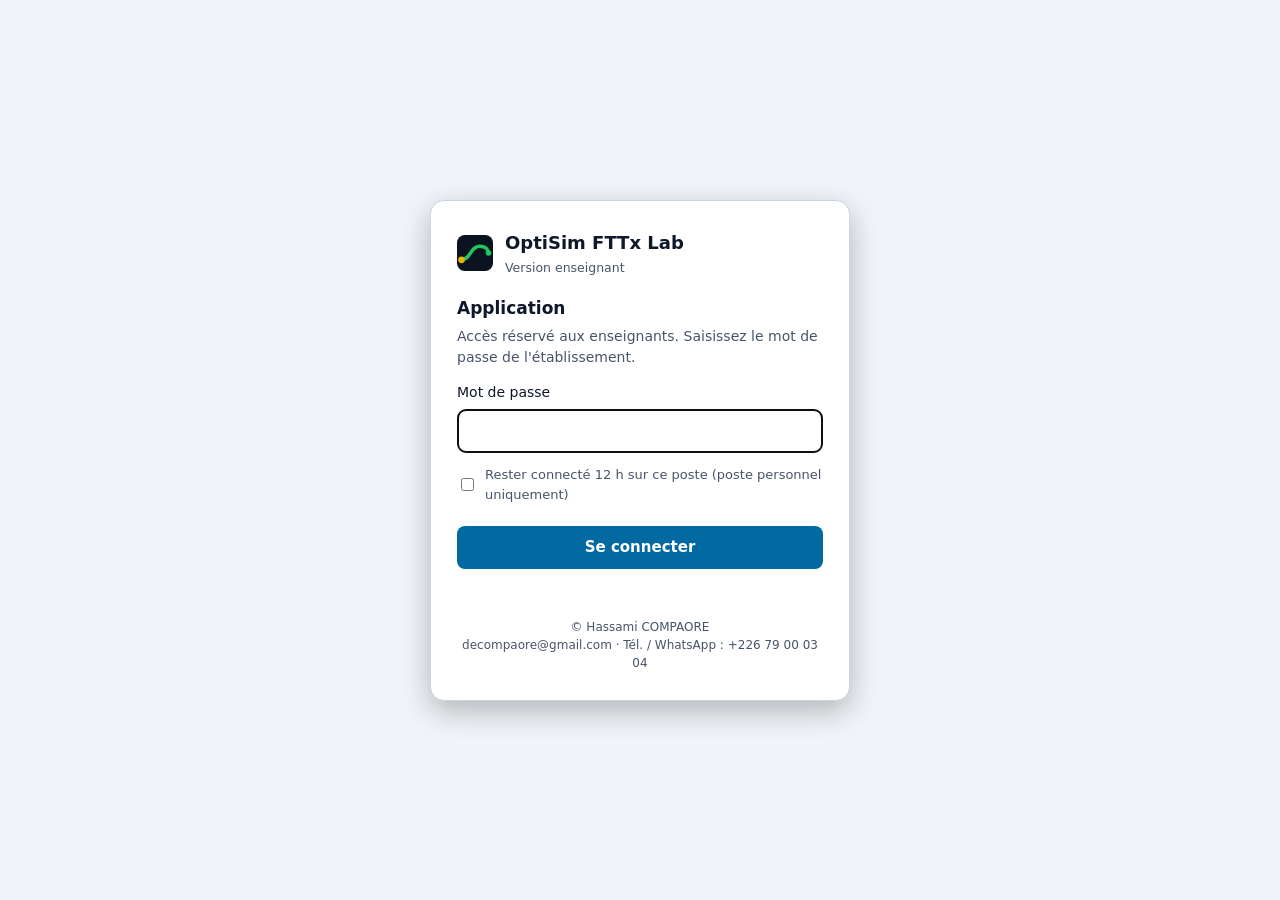
==== commit 8a316ffd: "Publication du site (source : develop 1b7f84c)" ====
--- a/enseignant/index.html
+++ b/enseignant/index.html
@@ -44,7 +44,7 @@
 <script>
 (function () {
   'use strict';
-  var SALT = '5V7BcUBvZ/Zfa0js4tgf+Q==', ITER = 600000, DATA = 'NckLBogd1D9xtRmF.ab8aK2WC57KeUoIdqyzp0Q0wTNwkQCNBF90u/6M+2xE0TzOghOeDn5vBkIUopEDrPP9lbzisZ+PsuWsIUNM48p5jKSOHIjTUwKLBnA+nr3VNdCvl182ePyQN7MLJLszbqS3sBxKRxtZGeVvawrnuS7//yoxcWNiK3Wlw7fRHgN6eKoFkasL9XixTI5iIlZvVWnxnM/jWr4qDqWP2KHLHATgzRb7LTeHB4Lq7kQp1QQDt9ED28V0wt0DnbcN6CBc1vHAMlHfYDNpeb5dUcyFZTjGYhra5qxJ2VCFs9VPuI/8btckqk0PxSVKDrYOMQnha6IlCEJUx/pLD76A1XIFLf1pBt069QzMyOmuaRT0dsuZRixnwHcAt6MCopG3bS8ivQbAWceCWM7JUqa8eI7rir/[base64]/SQnmkOQqod2KwFK9NRNzCdJZvd1zeD9gUBjmgBHaF8OvmMNYf0cXsNofU3eKpDhjkOJHL8KJzOYazSHA6WclBdjRQbAW601l/O9NAajtyGTOJWvyodT1YdFq9Ogfogv0lCjn+lXLRDJzta7RYamkDTFbcHtkagMbyQ+Gu5nz7peLDwYWZH3Flp/69XqZIfG+zFbyfYIXFMJPSIATSRtSAPdU0NNK5xg99qt0rVvt7b8tV+Ssd3coZ1l7cY0G5RCkJhAF6fz+Rn0xxmrcZRvdb449hPoc3vuWatcmmQ84TfIuxi0G3e66iJ/2PAz0thg2NeJLOgrXtt8X9cH8S8/HXE49ydrYaqpOLDRPVAzCwumE/3pXEKdVrgm0hmrZ4FkbECkT/BBkS9g0GaVn+Nd3wndZBpW6QTEAFrdVqxCSdgWfmopkkVy/5hp2c4MKp+FPJiUit8sOXVueJ4eEB9PAm4Sh2ZaAf7LkJu+/0CYgemCOCtaAsxoiy2jQQD41T80dRAKVN80YqY6T9/qbOkwmGXXKOL1gNxVc84RZvZHcSe5geXnlLc3+Kd6wD5+G5qFXoKAzEdvkS5Hv7Lk1rm6OQMMzHc/3Io9nU+5nYPfTwBQ4u6cgZ/fKXKFrttahzhFQpVGaab4M5jMyQSmL/eta3+dpxlnFC7Pu1ccjklw0Sx/6KiMCz4r9IgsPrihA+48b6SjW/8pWnTyd7uKnqOVlKnKR+5o6T1MuRct/SuJSL3OYp+QUWodiHw+An88eMvMxAYW26Y5YE7ctocrjJjHbTLL/Msyt/W7n9oENdzIFz1jaWNebkp6BJRjgLKhRsfGH7H8OpfzGEMqC1nx/eomHGC9cpoPp8RmJUkdoLRAwPtPD/jNGhNGUse+xmHmd0mq28nOwLGUoa06/[base64]/jFh87g910raAeCqnt9jx37BdSvqTmFY5Z6rdcz//vYwDE8trHzQEM632J86lPSCYC3Al4F9sVObKltg4Uq7FWOjp1ePDora+FX8rA4D7cqLc0iaU7xRfQUMT9QtHwzgdx3/qBXSNw9joV4eGCQfjSgUoHpa415PDg6po5EDru2sk/JNkMNHBJpJ69UUI+kSkZRAe9YAU+7QfjvlF4NnXkJ4OZSU/Mux0UOItpcJJlZ/R8Yx7k2GlqI/06KSYVo81/Cc/0UkhRJg7njMET7DffaoVvgklxyZu0hWT9LW8i3SuIM9vsgR5nBFalFg0aZdIjnKuonJMBeicUrexhxS9NF37gPffJZ03rZBVElwFRMHquu2e4Aw0p4qmJB8rjXe2ev59vNTD8k/amQFdz8L8NwT+PnGLtqNEK2dICMianuFxotYw6l1qRGF3OH2h9NnvzdAwVKoK8wpm7JJSq65ryEbpnymlCP8nf218/8/5UupB3r9MC0dCAXP3qK8k6oXOG+iC2DoaaweGKAxewnhLWj/VL3pHf+YmbSZQ27W8drsqDT+mdXFgVCvRI3AfFcUc54owvKerWpjUBhJuzGtmIsUmlUPEktpEA6bgGqnF8A8+D6SF/wAgwoTe+9XGxrdAabQqPbdlBZ3Sk82ZyP14r64BKyHb1wI75VGh5ZMt1LJwTBDWVjZOE/YlWcnOMNw3aIDLrp+Yx/gS9p5kDYQhKqAUbf5wuVL2hKMYeiPkEI73X/W2uGL2HnMhj9ltNU/tQYHb83Lz1VEceb4uU24pAY7weNRWyQntJ2OXBbNOIi7ntbztUxrZx2WF9RiutevFY7cdI2Y+KfiRBm0RM+xHu/5m/Hc5dl2MgKE1f/3NVvFAgVTgpqNCCQqqFnpzA2LR4lMwmNS3mja5RYi+NKenu/QPbPLF+icA3DZlLECJghg65220f1sFFCE4n3iGXRrUsDV0QTkcqm+kc1+glGXRvzbnbBGALI/9sw1h6klM9AbpYyto7NqP5LaM3/Ii9S62O5Y7b0hubku8Jtgk4hh6aojwlefutcIa2OiVMV6mWaO4sH9soGOBL5X9K7OXUS6B7pLGhFHa1Bc8P7l3VsB+Ke+kw+SYXGuGZa2IQqSmqMUAdy0cN855kY5DUUdFq4IccByqmIF/3PiKpjkz//QMFfcnB5Qcs18PXCXe5nfdSdk/+Hd5vzZX1naSLWttwl47FjRa7SdmjMoTitSJ6exKjaU03ZgBJnUH1xO8tCggsdGxUprXtHQKGY0e2FIKMIpnGZT9GhcATTbHmXXDmZH7SAnlq8/tY0cuGqgXQ1WnAAVzn9pPquEdhZpIQAUe+G1/XvvMyHfLiGHnVA3w8exyqwqTvpDy8VV3N/hIW3pr7/uWFIXQyNdBiP15NwUHvRZD+rQfdAFd6NlGVfvdZKHjgWAGlEAT8FobJRlHFaqK1Jqi6/nSB5CtN6ybifec6+qF/RMa5yX8hi3IWYNhcEuUmasj4VFvI55OD6Dc5uK4jTZtxF0JiJDlLM5NDEt0EVULfivrxYTww25kZIRuw8R8PaGu+0hPJGr0DNBcLjuv5UiPG92Y+7swrWGB4bn/zFNCJJ8nCLVj/JbqKDo1AnOtq+iaYrNj5twSOmljR1uvAasEXNImClVwtEB1n6fnSFlLfn1L5i2I06eQdtymqqqULZpZIQOwpGj+/rE/EXzedw/3O6gY0tOL7yQSxRynIeSy7/rgf3UUE5pKI94OYeDFPbvI7Bu8EquYXWLCsMWKS1JQXhcKraBrZ3tbmUoMGZ7B8rfPVcfZfWUsBRji8CeenFPM8SPhXA7Pd1alX/BbTsZ50v8lmWoDfjpz4b00qXcwLqWpTxyT+ScJtQq4XQRWJmMXIQNJVtPj2SGPcoYY9Xhbj9Mzxw/UraGNs0pLGAM5VaPuWCT3mMx8rRtNJfkd/XGjqizXkbNfPB61up1qju7ft14kQfpS7cS+xipDUk863ZE2diPpWNrDJ0dSDRdl3+ylbPM7m3PvypYZItiCN3BTdQC4AmyPtQY13zHjzJgIGH2b2YdHalqouysCdwuBHhV96P8ZdWgQPzLhHeqCd3Kk3urfBIbjCaQUVmH4jM+5b8/Nde3zAuREJ8uCloQtqsZ3NdT9gGTwtiTcfwxbqcS14buNl+n2zLLPBO1waVC5b8hm3WcgfJLifAV9L25OSqji0IQo6cYN170txE/ea7/QzuiXst2qafzpDwbW/[base64]/KBrrOA3ma3m19kyNX1PxWaFHL4pXw9Mei6CLCmRf0ORocDWgSYpJs6NuFRZxN5QjG5nZthEtNSo4VHZUjrUGMaT3eXnfg0u2jjlMqm5wUo6JgR3Rjt32oQWZ6jAJuRC+VcvnIcxm3Za1VHZQbsSQ1Dzh6eSg2CcXOLCl27idPfazSiC5BtI5kd/s3Lf3/8SbI0efa27+Xv429WGpTBQbOLAlPNPb1LUNJz+Wwl2KmD5uAt13cuPXqPAb5KTncTHxHeDeK0LfVRzgbdq1DV8nU2eUGVGnyyrQXT3hUzEO0LzfXxhnDL6YQFGpMtafvFVtOG5Tys3338K8Pq3bZhLiH2chycJKOWbmD3T1dRSO88oSB8RnDcJo7TrwHvC15I/qpdAraKw1mLe6NzRZ2di6G9nX0WX6jimQiLLk6Bdgf/en0WKZplcugws1bn+CACX3vG78huDNIPlnk0bWLdvLHObCjUcUYhMBVU3+WaHZceqUPWZogfyJqa8S54vWDvkPhIxNQCjxEekAxJ6QnepveAItFxnMq29QV8U9rM171TYBeUREzSpHyqxnPjjqbHoxMO1vhJGba78Lw+9rRqky/IsPs/z83nfwoq11wlSyLo6CpIgYiFf0yogih9BnQX7MMqpHV72oox2PRr9jUVuscXWM5SF48aKZFrKhS5z7eYGeeIyW1NQxP0+GOGW5aVMH4MQ8P039vW8p6k4eoXqISm3ezvuiKx4wC2aGDGQqEe9Xb6Rn/Bq1Lr0QaVLV/7d3iO77dIF+kGa5uZQPwLe27wmpE0jofxIU53TKOcESEb9yKLI7HhNl4A7iolz12xp4Bii6x7tAmVmuVA1E6F7jyUaYXpffGsKIVmc/T9wzMKK4UQTBOH76pEqTS8rcHNY77SgwynqBr+UtJBlUIjOkuHrzEkhFu+ZKU21h4KZCEkWh4StAGpWdf+DO8vjH7GodeqtW9au7I1rc6kvscdEXCKJq+dfRzr1nhEcHO70L7orNkt440/DtGOOYZJ4b7pxZ/1aUTaPn8ae138uF7GoYlrA0gNi72rhX/snEPTFB9xskTQaR6oLm4VB1akNhUWBiEyY1smApfU3jxZr+9Zvi+Xfnsqr3Tb9T7mOp0nQxaof4/ETqerkpLU+EwKXt4kSJ+uT8L74N1KsEVprHphyU7LAFQprgSZxhePrKg7Nwa7CB6CVwDA/3P2Me9mKmDVgTAeL7jJoO25bu9PmRrqf1J/iLH+UJWOEIpG5UeI50YQK4TrA7omUty1QLqwu6+aOtsLxSmpXuZ8J8EjvJigdabNomrEpp0ctfS2Cf4YL1bXUgiCWE79j6joB2BDqJgMRce9JRctgKU3z1NcHiPu3xK105S+sSiC0SZlEkCFxpHNdWpQC+E3DHOBxwO7WRNLpyxxYL/j/p6MAHInb6FdW2r0aMOKqlc7FJ/oWxxiIuY2u0W1axNL+VeYJgx4/byNS+z8+pIFdj/97Tt/MdO4FLZcziPU7Axg85gGZIkR2CYPIDDmf5kq9a7kw0MVkU2SI1pH57D5KQDGcYRCABRPhHF8XCEy9vwTNFjFw4iqwYFgz6DOHEO0CvA6zR7pphsu3b/trmevrVb+9PeScKtFb2EBqr0G1W2JuyxTHjeiAURd+Zyyusxo2BDtGWdC6neABZZ0PRRh4UYlw98g9KfGnRKME4SmOongCCf9CzW0Q7/L/Y5J5ZCx0VtIjb1op9g+MHgSoaIQPaubgsijtZHxPMGYItE97tCegQ9uS7S/j58/joFwOqIlBTJqxYzWwg7gnI0ysCHpXdQoEacV27yakmxCh19CFMxgi1RbGUzPlQm6tSrmtsqWgijX7kjH/Q7MBQHRsA7PaXe7IIKdEyMNm34+aMn3dFfF36DsCLP6MZAVvtmokxqbFVJdt6VvcHZxOVNFjNygZfoRLbjoc/Pd/9qug9+2K40v73HAyq/9zCOgKCUXSdoU6fsS30ZSCXAzcwnfVRpVtd861XLlk1wqW7qGy56fqB4qeSIHIOqTxnUW4L/7s1WH8ZK6tlQNFrKXJuJvYjI8KXXtc4fB/8TXXh5uHHVrqKv4lG7e1FTvB0DvcWN92W1348emNoXPegJ0m+SYihCuEG1QF+YvQ+kBjh/2U0iLLvXV9sTX2cx13ITA/nGEl3reR52fePGLI0fv92xkKVP1JVW+qPJdqMLEDWv6+hM7+ZwKvAzRFfODdvMxvxdvlYXxb+U7LcfAmkBi6XB2tE92TtV9MnRn8DNmXbAnaK7UhZkDV3+uEEABovCj2l+RxNyiWiQ6OQjWFzI4dCdbn6XC7tSEB7Xge3o/vUlwDvNvj0itRdFHtq5Ph+GEdYbEjfWJCFyO7Os2UiFkGgOToyuZ2LB55N1VpZDskTqcbLd4Vb0ubJB0PgYXou+3MNMA0HWzqWpa11e9T1d9PyFcTBnrHEkBa4ntgR1L5vMKshCBegzy3bnUy2Adez/yKverg6oE6eGqf58xLRxc1puZ+uN0J5Syfm26MMeOQNN+AYHyMABt9k9d0OOD1WS3oA4dJPDgcnLtOuTZ23R73SukvYwJvMXHUKO7l1g9CSpQp/uFYKl4I+HDR/6mLbRxS/CnL5bVAQzWZXP60zWcvNOBlMrGOcD0CZxubeouOtfFB0/Y6AuWr2jlS1F7gi6Bg/RhJVi20GiA07axUId5M2EH9hnd38UN+/Lh1qTsT9ZsMStbPNC46K+6X9iit2/bvtNxdcZH2o/[base64]/[base64]/uL5XeKNPy/[base64]/qGe+azShTogNt6zR070ouc77P7lsnJC2FQgZeaMOySUhPFffrQ/HnT1lIIfgFTH7jITiDVOUAhCGjcTOaMZ94QCzTeR8Sinlj8byvbwlOf6FbRA2FVmGSEd6m4Pm11v4vfrJHbwgKkzwQHTb8W1/oUXBiVegiaR5fq7kMfPyqj2agoDLlv4bkjr85uUFhzq23dbwD/TIi7BEdgGxxy94P6YKjvFxFo/IRGF9UHMARKitpjG7LKGhPXwnsFOJ4ZJsRwQQKXLmmqiMmHaCSrhfQZdy7nPo2FwlvpcRJhdcZn4ub9vZGTzl95OVnFQYyYOITbI6LuMcL0hwit6OMOPoFJWqcOs6y29GAKENDMJv1KtWKTOj26Vb0FnkLP2ry8fx7IinqyKsxc/9T12bchp24tXL2JPCSsTzMEaXgE4NLTLYl80wlE/p3dA8gxZRKueQ3IWEbgrY5iYi+6RmURZkoN1h3R+e0PE3qqxPxF6FEBJT0rAfm1mokVuXKainLJ+MV1vGAPdsN9ETepruVpJA4XMIgWUK9FVE1IZyS5R6CboS+y3+3CSbeV0zMd+COhHarZNecj42yj6xyOn7OeGNQqMpyntVbq/STb9MEvSvFPTyXM6glQeBLs23tRpvDIRmx2lPzPdadR7aMcwyd8O0/SO11h3bXqVlpgyFHgx6wXO4j8ENFRHDjM6vh5Owb+eB7pZylP4izyq87Cp4A5N375vLCktLqKNFuYdQgYOCTZ6zXCU+362bZvNL9K/h6M64kOTsz2QmnXDGfIKv/pwrgtFet2a3O/[base64]/Zyl2tghA8/0vgNDVnmQe/XtUZnvP4F3nF0o/sV12be2NHM2YQoVsgZglEinxt4o8lh2ys3Abik6UgP+jVo7qPQAb1BO+utAE7IuY9TGlCONXt4iASfqvAcOjMJDq2eSAYA6/wwMWClvJ4mN3kvNZYbe4ir8pX4Ehws7bUXRf1xTm4q5AuHHXSKdkvQbeSGaDzSxH3ARWJhAhZBYg7+QePs3/hZ0TaiMKXFc6Ngt/dXojBx+AtLLe5QJOU1D6arLs5MJHvFgNeyBDEEkNk10cacnV2ktwn5ZUClHCshCFMV1pnnZPek38HMLEo7zL/NcNOJESRcTajFNZbl3VQLZtKk+YQnfo9BTW/uvc7cqwsf9JrmPQhz+wGOqKSMZwc/uwCf37Xaguyc9aI5lqygkHY7qcivVpZhymgIzKRvF8/el5pGbUET8lf+IkqspksaXPebLcT9sh77rwjylmf2reS5rghfnS8bnV8kyd3aU/z20ebmdxjk2ud8i8txwR+eAD6e6oGrz8tYAzlFXDVgqP84BpPzzDqx1kynfOsBxq4ZJJkVWAaQd2TLqypUnqxUaOm8BumBcBkJQkWwqS5+r8jQInc6Uf26pRgHIljcePARw6dXeB2WsE8Z72mArIzKq0lBjAd7tofG0nTqf1zU5ekoDRLff6MqMuPO75P3D0l0/P1hLwWpMPeYND5YxdLdQllR8QwU8tylvZMRBiqjzBsltuWcrTxBzMjcUcKH1FMTFTq88XpdKNstSJ2eXM5Anu7MkN/+vbOWH1CQp4MowkrcO3k7B5ewNjDT5aG0YuWB/4Y6oYe5nTbVcYvsaOgZ2MfkPC3FYiU+C37SJf2oGtW1BcbZC5uYl/xC7sg/8C8efBSehyin/v7ZILfRaZpTns1QJ6ORgLyf2Xw+VijasZbM+kSg6fvNKax7wwrst5mnitx43dILNPzo2zhZA4vvVJYKKuaKq2hVuEmS3o7A/QVxiSYDZ5uefis5IKXi0PiLqgbeDkbNQav0Ud4vMRITN/0AxvzEznQoyZ0/egUT49dpHNWeQis2vg8A3cVYmrAP+G+sf1QOsvy7BgCOYNj2+3i175yaAo5zJ9BMuWVy95YRBsIEtURTctyXqWvsFcRzSCRJHwFOd1Ea/WXAr8/zEmD10qSOkPadWy5wkmdFRr/U+j/eq9uOHTRNsSZZ7KmKKJ/9dj682w9441+IjkTyaLP/3oknavG1JXDKxlxN89G/[base64]/aEVazIDPk9rOYfZ3keX2/wN9IJFmDmno+lWBKtl0kpYZE4FRVsfKkTfy/NZ8vOqMxeTH3V1h54LLkGhD1+zGi8Y6ggqElGiMbtreragEnwEWp57Wdj4g9hiHfgLoNhPgCv/CPDrQf0ITQdbsz41AYWB4kSnJmPH56RRP2sQFj5lrm3X508oK6v8elljg69U2LO3hMVSSRil9Q+ma9ePwd79NQTbZ/[base64]/ps2b3ci1tqUEx9lHe7in5HzuYunWXJKteFrQ3iUSb7xNr2ngjF55Qe+FtQ7Gz0XyHuAmjEPwAhx4CjTwC2QBMcmWK/QyHW0y5JAqAg8Up+76EHBTlWtuLV4rf6+eVi9olNyNr7s2aJGU1q/3zoH+nTZwLwG8UM4wqmgnvzaALRhlx0cCial4q+9tS4SUzjziJkFh5w4n6QuIXMmvkR2eV9sZ28BbEW47CBPnUZe+VeEfKl0gdrjEZQhgzOYl2vz+ylWnj+Aj2KSNNrINuDCAmJeXN0KcJ7bp/r6taV5zJg1jFFpkLuJnxrXRxGisG1+3auM/nM7UTzcxzDrzSC9r5tT4gbNGBzdhkQ1m+ao2UgUiqUtjww0BcyBPllN0eoBjU1R6FkWtHgX7TPSlTHZweN1laiK3DZT6iYrKrPHiYC9+5gqHIbF8XzgYdMqXCDIe61Gr4M4pntzjbvDyXjnl1Y3/rZTRDl+CbyJ56E1SbVFjqSwm2BTwrZwcrmuvurvk7BrvasiF6GDpn6nCBY1yFEkFUFr/j5ZjZHpN8nOL4jnJFW92m4DqwE5N3dzjUCZ2s0O1SG/6xCGFv/[base64]/[base64]/EivtwWuwJ3azLY0l8ZbjErZojrlkjQNZSl0OLHwF0XP42lRo3zD6BbdgqCYwu8y3tIT8/RoVFuPlg0MCHwP0qVbz6jD4MKx315brw+FuHwhdYdA8toAH8uYxs50LaHpyz6EQihHoBMk/[base64]/+ylbdXl2fdgtaWZHMK6b1m4v7rxQdimRcihmUwmAendVQth5gT4Yq1Qe04Q4JBTMzmpUOxWgmW+dSrY2LukQSQzOcbq6RJUvgjzgX7JDgugGR6BrKVpLejktE1Y54ibRVXiwfc3Iq/ZBUOHNCqNlbImyqeOM8CO+BY7O9Q7DD9UUo26zSdEKoTT7W1Q9Q8tdQejZrMO5wikyxD2B3ImyZ+p20L029X3Q4yTpqp1XelQVunPqkp4YXwbyNYufkIsAdsotvTbluux/g1Rm6pElzIHRfX5/[base64]/EZvSVCeLSDBiubDh6toAb6vph0pAUZgAnU5H5zllvOx58otM46cY7ocBxRzB63a47gQm7xqf6E/6iblOqbAVL01tsTIL7UUz49bXJxg/abilGokZOEUUrJ1anyn+NApdQ5an2SXmi/lji4HeQ3WQ4oKe1hKM9QgrUuiUB23GuGkMznz+Orj3rVfMd7QXbUPiP0rtpRaFRRl2oPdueUdRa0KxtUj4mtPvYPeTvg0ih3Wkt5ZHFij+oAilohFVQOYtkPvhZ6i+fiJVGUlWmh2MUFY244IRrjqOE2ijDqtMVRCa8SOM+Nhoye+t4Zxas7lV5TttdxJvee7gW0GEw/kMncWYDuqgtqeLKXJkn/[base64]/AsM14B0VwuAKJIhKPsrqUu3jRID9zIVnXVKEqYg8e59C9HU2ArkJHS8lrPw4e8n2peIJxV6nJmx2o2u5Qj4tZi3h38iFq7ZpegXRpU1I7wcvy1YAkhPuFkORDQZ3+qu9OoY9pKwx1Hz2G6bdPAJBKZtDk3hnFIKFO2sepBrwJT4ZaIBKYa1PRfYNMeXPiC9cDsYPd3/hTLPHYJQ2S9gPIqkIPaRPP+ZtTJMizoxrxph4gmD7G6jc9YKNS2G5b8SD02DdaF5vmeyQICh6KbLE2P8DT3281qPPGc9X80ly8Jxzz8/[base64]/L/9r32/scPHluWc1Sk5EzgtaOgA3xFYLbFA1xM7VKN2UkAHui5Ih0UBVC0cLlRcGei7mplcSfi0VfI/uoI1f8in/lZ40jx5awnYdNJLQGuSWfw5Fjkho0jn0hSWvWYVTmUthecGo74K/Ar3I4165JHu1VUt1vqzlHneOOPNlonDPunPl/DNemQHC+FC1hVSSqJvFZf0vK6mWKU/S/X3vgQqihuStAqjOjHnWnjcxRoHliUUTDf35rELrhfx5mhz30d2Ad8sPquD+bXILDM2vFpKD4A2gnL+o8PQ2nJw4wGTv3Obw/tW330R/+YddMK/NTucDtY1CI7oy8eoJUEb3FMkllmmoEg+5BZQ/mzFWR/Ob4SLjh7waAyOyci3LpSKnGQJLHAkMTQs+2S7xzq4y1knm/4GbY2RNyRq9vOsliwaOVQQTuQAI0Gc2Xcf1HY13u0m0UBgmyT06VmMq2KVmiP/AI09RFUKrKvws+68v27Yo5Wj3dvBAsQ/SPEoRM4cfJPm6Ea+sKRKJF452BOYp1+3MqgDlyrZrnlTJmo2rhhXmMsS1PNb2kJFUsWPDPVPXYpn4crzLr+a7qD0jIAc6FnqY2RxtczYvEZ6WGfPZAYMWtQI9/kC/PT6/T0oJy2+1Olj9NG5vF54DUCh2MLbP2HSdyXGusF2iGW5RZS2MX7dzxqZqzh2OeQ7q79VjL0YiPHhfwddzy2bHCclzQZEBig65endSGcarUDLx19v5d68OobwhMndpa/OZWiHLt9eWjzWnY67hkKjDx3EdBwd7pMhzgUkgdLlS+qwpy223fEFzNMGONCFtHC/54NJpHrJoIjqu94wV8SvJTxb+9HkxhVnpEtnQ//+hDDkTbgDFU8vNuiXa7KKuPfq7x6gAdjN91RhLx0zg6Een1dgNLVso1rILdcIOWKfL3sh76d6n5maHp1JLkcMz9+/uUG4IWDX7t6jB8ypeHdLIBdIqfZy8cNW23jBmHPMaSIrHaHa/UWK2dTTpEXdEPmR5citasqG4BJoRNKaNK/iUjyY8uxK1lcmw7pUZQr7tB6yvsosdi3/Ou5Tigo0hugNudw0qypaZVeh7nSCg3XNIIcpO2jKG4UBqegZHl5PqhxEFwROUsZeGFHSlqoeFZPr8VA3Nd8CGTTNsYDf8lU3NNi/zaMlubaK7CfxHeXMCgTf5bIXg1Tcf/ep/1l44uRWLnEXqyFBBuJt+W8DheGrbFXEX1+bDx4UL+CmiUuDNPH4URinMXMUQ00KbuqWl9Tcp8nFicy57SnqEPZI+o5+9eroCPanPtwJJBFrt64rEONCUragC8lJQEhXgNXJoseQlNy/FYznkjpOw9Wc6pp5a6DpKeaCldwmQK9u+1e+WWlv2B/Hd3DdJke/[base64]/1hWiQLFKlfP1OhUX1ltTzn+VYB5U2dqrVgbUzZppxw+5CHzL7oEz8n0vPl5kat172Y+b5VpUXB7jmzpjvPP385coXRKe5ahW+vraw5q6NLppwsMf/LvF+efaE3qKnx293Myk9LdamZv8XnXduiZHqqnCBxujWRCkB8WS/bxIr+SdJJ+lfov1avL733vyTXC8txqbLKuCccWcKI5B/4dI5Hqoi7c+/2IY4MFxza5t1+rh7C1e1MvN6Lq2MR0FrIncC1tMqjO6blzXIYJ0VvSWkMvKIiFeVjYtzmarV8vo8HxXPI2ctIHw90YyrPYkiHU37aoKlA2jE6sqzb/fVqZ9pjsL1Q2QHOR9ySPGegfvDY8FD21wr45eJFj4Ld0AILMkopaovKpoLMzT+vfSNg6dLNmj4nx5C5qlf7PAGrchQ/PcZqvWmP4tBVB0Yezac9TyTK/gXA8nbX5qymP+qv7Djg5K35bLBjrYvpNqVJZENCYCRyAHSfg058cHc0I/FjTS8UCGShdsAVflKhVnpzLpohXTF/HPi4H3tillVbukDOhxyH8swF3ieFbBKPBHIAQbMKzINu6L5jrNYUgpKVrNmx8IUTm7TuqzxrlwobHcnsSeqHkOMWKMIyDDaUJ7QsbBDgkdRill4lreOFJM0OAT4U00solX8SJECOUq7zxSevj/tF2I1K/CkmQGYxB134E9ERuQV5V6TjHPnmdL3Jpu8vuaykg9/McX23RbIoOyma/q1EvblXwP2KYIfFBD+byYnT7gaKO+V5OoTJXNUTidMFeUQ/YrQtx6DBX2oiB/8mkCKfV9lFDEPkEJ4TvFLnmxaIBqBSji4Fn6DU/[base64]/3symXz9yV2FxEqkSXC8e53dsBKUdDMF1esrF2knpGkbuYEQ7OHf1LT/j/4rQ/da9/DKsdjwG4VQnVaHIWENxdRlL+O1DHCfrKjn6B/5lYOie6lRMU2PQesdklKgVA+Syjz/0YMHLNjXI9NISOlXVcK4ScmINFCOzvlPMsQtRDOUpJPMK8pkJjpqoaqOhrnwq/Ey3cRGEdvYaHZeYutsD/jCd6oX1wPyl4ivt/i/oMdbZvoKCh+HHN4JQ2spC4pdntBNB9rk5QOWoq6kkqOvOpa4ZjUn0ZaF2vvQnP+PcgXwvwnwb3CsmaKZ7PbJijB4NH3g6o2FlZnTrj+xhm4x02vKT8E6gINem8r8cbZrz5ZTapU+2tPsy/8nEDQ03PM6Rj200K8nN+c7X70U2tG8IfiQD8J3m6dx5o8deuYnL7/xrK/5TThkOvIoYvaE6Rj+rMsD9IRRRFwv2snTK9QmX3c71NrCZe9QClBLw4Xh2I7YJO1nkR3kZDpOZ5VynE5uw/u3vtkJUK+8XPUqnaWNEU8j10v6xk6dRBbYyceUEq2dx67w3HBrBiiIX4mZBYvRtPcjt5aI83HivoWUB6ZmjXUDbQi/NvOBbN6q3yuz+91ykDmD7wDltWFePkYWl/Miyp53Od2Tp9L/juFSrkpVmS+ELmkTDg0i01mRuONAXOj3heD7INAxPrGi+yh9R9ARx4ASaYkF0m52+BfLhCm2Fsnh5LmNbPWYYeMOSf+I/EV96nEoKQlUXMkJFXyMGpfFNuCYW1yNobAMD7H/3AS6lb2duPRWk3TWqdZexEm/IJcRGvpXsQaMpra63N5CJmHlGtkThPqHtYvlAosxirT/GYuq6oeeJKYtiVV7ulASMS1uxswkcezfnOQzu75vVfwGi/eBG/[base64]/dagPCrpkL7rrHsW6rqwTDG2u1QsNteSv/a3JEpol8zjPk9rFA5aGnZmCe8RBfjQuhRrEIpbKfdRY/vrgJSgya1q7IJoBh95S0Ir4lRbeSpMYYIyprpGS9gcjC03VK+Rp22ep7E6Ut5I2UB/Yv184wVy6QxgOZpVx6kQSxbiCAUBKI3BZio5Q/Vtx6KxdqtFOmDFHFqXXhksX8rCF/HxIRb6qV8b+EpxG32CkVXvbjeolDVnkKCOc1R82ZHLcBq+XnIl/FinUD6X1cssAmhjjP5DmOzLoH7cAEgtsfjbcZ3tKFNCPMAaD7iPBZ6p7lIKEC+tHZub8EMKZhXLzPe1/eEM6kTQDKZg1Imgrfg1fILRr1oKcHSdsSaOy5Tpcf2eWMjh1cKjc5WM72XDcwBPVtieB8VXGAW3r4YMNA0VehUY0bDVZW3smLkIUPiZu/7HiQfGYku5ITXb22EMROJaMNhFUvBntYZEDvBdt1O05VFgErKJmyWGHpUgTDBziP4t3F9g9SXr9nbu89D6gmpRMVoGm+u8Ggv5K9b7tLgOREiXBzX0sndcAyeNClibIJgF6mdiDm1f02BvjH/V7S98R59oLvYb6N6fO3cRZOhU/Hq51uOwj4s5S1VodpY+dWklBZnGI9RunwzT7vVNiihY1gXgdcMOf/ASabpMpAAAycG73hQmR0ksJnWEbaEIAVRfwJn44GUbfzhg8wCcZcnHr26XSg8wiQH0jIc9sWVTpfPwn+2Yfuhy+uaG2MADH+f8C0ipgl25xk8XQaCC3sE6HV6xRp8HGODacPZXzKBeO1Edidc1+GlYtMhLBf/[base64]/+/dMOGuUmJHGafKlFymVyDPSAlfKAaTYHL/BuzEOmWN/pz+Lg3mypZrJP1TdgN9yzz0a1gz+9O3CHrVY4xkb9qBgY9dClSpHvO/Aq4E34qVJqJuKY5dwlGLGe1oYKRitZv5Edaf7lkM4y7qWtjLtfNcz1BRtNwjPaR4h9RB2kvr+fCy5h7I4fD1toVKUyKgJlL5YNER4hAT+9wZ1vyWgzX1Z1W8pCIr/QdZ25Cs/wp+y88YalsAscfVyPb1rzXYWbWVMDMoiics1YYjDnLC0PjfO6uMBh7KKIDo6TPVDpeJmcoeVtIWrbDZQa9MeKte/1QG//phXh5CpjVwZZi6oflurNY7BmJAMyb+8tJYSMjdfkGnFzymNjpa2l1VYTLwIOidxsnXb0SsfTN8kjbToJDGrejbMXUPj8C8DmCMaktLZW7/tCFfmaayIgjYv6t2pwxip7S9/IkOHxTLlD2hxpGnfgfQhXiGnTTnkKxrnSAHWMGkuStmNbBepWHYZBDuet2sXCIGnbxqsRC6QBUTg7kwIunrRvZuhWu6vd9jCGY2kfkih0Mpye574kq2NiCE4A1TnncFFM3UmhaVPi/m2vFDXO850ypiUznnwlcy3s7zGYrmYJPPtOHU7jjvtp1NkhrxL+XP618LP2GklkCHW8NVwKk9hUCqnj4BoSAsRm3M1Tq8MrUK8XVw23JUqc5o8bDGhK0BNGKvUXBp87P29iSoP4agBiVmXkMEjlULl+8Wi4tss1XCOCSFTIgxL6KFUTDTcW3qNs+Ga4RcFZoC8/e1iw26EIJlHqlw+RNezxISf80cIWosRMfUI6GhqTmTSBSgmsvTw259MIu3iwWZMKUVv8QHFMONsjmCOswWwRhoslf4ZSiEc9Td7dUy4M6A83Mzw4c4zTkLwLe56DUypP/Odd6ZTZ++10OjeIw8xVyQY2c7sj8fT64ycpvNNrmDLMmb4FH+TQpezAdqt6HkGQWSWqrz/5gKgI27aUZH9aqqrsdppDuRNir365mmT1thBmB1m4n/gqpFXjj8AxyAr54fJf82KmIYdnne3/upvGoh8MX+o6I6jMyr5dpTU9F2P/bv/RyYvgamqOVmIwS5C3Qo4VrPt+7XvIiGAiV72j/oWXjCP+cLhAJmmBLI/Ulm9u+ymZuqMUxDm4PFoam5iEABb3j8pHE4ZXmA3gM0s6FdFfNAN8EgCshJVCUa7FNM5yBXZqs1wMpgwmK2ngEPBCEDd3v9Yowp4/VtCaQAY8ji8We16gdOr+zC+Hw8SqmBVc2f32hh4euzH1Xg9XD+rzWZu7/rqKa0G/gRjz+G+3yanOEyfO+KzljSTjklAOWbZAdTKvMWZv5fk9et/Wl1Q8XQyyvTsSEUEWw7GnMMOOlIH8qCNg0+rV1stfU6LuA2v9I0FqwTLgyFanPq6fDrxk7wBPpVlp+A657aWGxr/yq6VokIAIWnmMwHM1CDI/RJBr/LZihmFdKeilFw7becvxsTWBqJH3efuKFghi6WwG5yYc5T4ZIlk1DoMoJErgcclEJLT9iQvnBRkp/[base64]/6UN4GU3m9QKIbfmUqLsY+LxysiTF81W5gDfd2WisFBlhIx94Rdm8+Bis9xBGfqTF3FJfsrklgvJOwdHWaiAVzN5Jy6ePnlEMWoPNqX/0FkgSrmP4awDPlnvzz6fLSdosVI1Qz0LphmWKfsbKjrNogz4ymvYkbCWVGJVwuh5sK4KmJdng92ZgGzGWrFbTp+7hSF4NYaP8MJm0Z3rDgVvD0+2dfGeKZHvWC3QYxVoyQp7M7BIwpg+xM3vBbJ8F7MahRoHAmqG1R5+/x6UR8d5EIB93+J1SFDBOzoeHHH7PBRGFVogU/65W3mP0dvht4a171sGFbCkhnn43/APD2tOjf+WJBoxoBR2e9MwwVj9nY6PZpTJgOShXzT+Anh0oWs3jcfHqtdhukXzLXQvGPMUC+JF26u9kpyuiKM6ANfG3Q1MQ5al3xKmhgBTUmz1SdDgQPPHYe8pw6bCO7OzfgVOLAQUtQm0nyN8N+GhAyZu83asp/EUoxt5ggA7OZb1O39Xq6eDqP2F9QlUekzNRWXtGm9qDFuRBb1FWQBIl8it5gm8aIs7jX/8heMsWaFj1pG0KQrFKIp0c2w3ImRo/HBCORBgAadaGiWPYVRafn+OS4TOM22k7/K/1a0ZKJc2ksv3cJU1FZrzhUBvh0slHWzpkDAPsnEORfbSd4aPW02WWljlWkXN8h4b8yDBl1I6dmgzRla9hODrXdovLk61og1WvFH8poRqRTn5jH/E7p0N4Hg+vsphe+sDykFGUtcEJvXv0IGe4myXPwCSQhsGloYAOoiDpwasaGEn3Gdz8PUUeQsM0dmF9L4nIB764w6C4o34RPuBfajGW7dSBXFKGYPJ1kSVpXjAmI5qRoaxNv3eqinyB8uM00QfrBcvD6/tNuF8qsWg4g0PcNLe2Xzn24BoLduTHDgJE9saMmZlIdjbZJnzcoUooRJinGkXHACV/FzcwQEwpTgH4XdYuyBCrTsx92I3qTtemhRy+RM2vy/v57lAoOtuwLe9QBDPzpDPntUr1gJI6YiB4kb6Ft9+bNNIT6jZJbVbyo/FgN2/hymv8LuQvkG1Tskw/3lrpoo7a+jqY5vtp5MNpP2F9f7WM/j3hzSyPd/zoNzD2cnbcJWrUuQPqFaZnUIqY6Sij7luTk/TJu2znfVMafbfQJQndI39TbsAOXXxO7IyWYOkw6KAtEuY69Pbyg4R5SCBGY3cFUQ8AGRWHdmotWH3ETwKXknwzzNZkQEzJF31rx1IkEGPa8Tig3YkFGxBBieQgYkgdZbAvnvx7ocF0BtMfstb0CjWNwJ0vxpWIn06Pl5Gp83STQ0Xd0Ca+7T/[base64]/hmitAetciSyQIun+YzMoU12xX8+0yJpoZ2Z/ACeG8pYlePoepbiHUCknWwfM5W7AXMcQ6T2qo/0QCM1v4eGDl/7GKIhMggAxJycqPs0jS9Arwh8glxIjaS86y1KqwaINP4NFy0A61aZA2Fkt1VIOcj2RZRfJ849ABFFmwGqNDFu0Hghqqc9AQn9DnBm4nH/Av0KpkTmTGPHvavp/d4x0cQSS3RVyy1by9Jo6Q22waCWkOiZKGo38q60TBUxZtGZI5HmebzgBxAWpMRxCNFBQpDRcL2OT88CXDiT46oo1kdJm7F/mOSi7nmqPuG+GB422iRP4muWzuKCfsj4zsIkr9N2e6ZpSf7Bjj4F011E+UjKwLigIqK3K3RLe+qSbtujZp4K/w1at+ogNomMySVW9MKuw+TCYZ8bWZHgYqeaxhFN9aWMrH06XlVLbc+yf7hlb+K0/8nep4YDOmn0Ql5OzN7D2Mh2pgiWXhXMguStJaoOD7uQaMoNVq1zp1NNApl1m3Vnj+Pi9S6DDjOnYVR64tt1Qg3SCVoYYEboB2OqZZZjfLd2ybGNP6PXlpzFGCPEUGltbE7HahIe/yHWs4YALCOUIKmW7vGvobuLmOsyW3QpLwinKVgmziE35HOlQenGkaFkp3GwN0NGzSmt1r9faszmuCNSZZdOOcDNWdCVVLT62cXXEnBxkKReou/w1TET02MDwuE+gYsU42yKSl1eqG7gyedAkebkhfr8U2Nv41//EyXmxsQ0SSbJEf0su5gTUWZ0J54OG+o0z0OwaKirj3CDw4INyUuRF9PgHHJPbjE3abIHUpc7bYjBCtN7EuDyQnQUT2v3YSOPjAygiIkJpJZNdHiRGTuPll4HHv557CgPgd/l134YGEtaTb67U+hfUVvLOOKv/hiDFK7HspKNCJNGRG20mc8C4d+Ar76qA7ZKT0mjWhMn+6ZFt/fm6QpquNQvtLXvR+2qqOCs+cHPxpmTQLWp7CWpnhPu9FefLKZe3jlfaI56IxZwdO+Q7OX2yuLxMKA/51IKQy7R+6OE7lNQC4PoxuTn4BJQ7W1MN9cjEkpbSBL8NJkHssTtKbNdlMKNmL3b1OxlIzX36AO2WUIRnzOPICoUXZWZJqWmQfO/PitK47bUuHP6EUJA4PXdBEFKyEcXqo5y8nrfFmDtdAlL105PISZh4mWk8QJXYdvg0/0fONw5od99frzS6WY9RmGVlnNbd+b+Rx0lxGOO89AW7Yn6jXlS2XC6QX+MqOc58G2ieSJy/mUNq1XI3Pjct17hSNgKsiRw9LkmEBmo8679/RVquGwfzl8VZwKfcDEBBuCY33trjzbO5mPDP1bqCHH1bkrsMFlDyEpS2ouPA+zdnHwwhugPtQG98f2UByXeBzkdZFYikN/dFtsb1zI3VLR5oSYfLsNx0R76aiYV2sce7fc3QUzpduYk9ghc7M4xFojXQjDHRAcFdQe4wLswW0r28kAGT6TUeI3nyW+Lb1P21j/2FcfrrEff/s2/mofxBzURx0MDazXxgkQmjPoB2tVYzM94dWexpaD9sUmCudO6WiHwFEefPqhTqSnypWcVTeR11kbIe7vrXx39DvdWPFrcMGN+CZl2S4byyT+b3XAoqBNxA/R8QDbtsKU7XDQq3go+1FU6IZLDwxhWl+E9lGT9zVWuoW6TRsVnQ8vyoqMKzw31TFCtTyjqZmFE7syWMJwlRSfJl6N3iZVmbwE6pCQCp/fZXa0qykUC3MHYtVEzfR8kjT9fhVVjmUhzWaccf6ki9O5AqKbL9EP9zVrmijDHMPLGuucVSc5gKPPgcQ6A7Ep/Ay/+ExXG9rU2Miflqe3lynKIczXgekDmaS93sX3EegLw/DT3OnmTG0dmjduPkpnVuadytH3wsmxzFc8Hr9G7MSinaJ5QsZ75LWt3xYQfMPfwOjXWmb7iwmH2eMCXVidKCQPBW4xmcD2L5GnPZCudKfdOfkPpWK7tqyoUXa2gp918gs7TBnzGAaG3Xc+CzjI/H29UAIZB+5fuyMWoOcJpbfscRuJKbMLzp3hyptwoeKe9vudi3N0iN2P7j1C90afWETkLwpfBeLNRdt6jJXLM2QSGrigqXWElr7MziiRgQf9ituNJNwISR8iEz9yUQvWKWQdNsKkXHDT+te/vCzU9ph0jAnxYVkDMkrZxBuRLCBM+bCiL344MYzMhUrAu9T6yYTfi8+xNMcEpNrpNwCUh/jBhxhJFvjREw33YiVUehIZ+UnX/g9ffgePl6hKVTY6kn1aJk2KSyBCfjlP9XJ9Ucl+3tqjFu6DQfyJKazkfmhmT3j3qmAE9R4GhghefqdAVRQcP6930w/[base64]/4W9RkaoWoY+b6S2lSqKNEgqCDFyDlEyIMlWpQUiVE+IfX4Vp7qDHDSBHhvEAv13aYK+q9a33S0zMlsXnKEPkssT+mKNBQb7XD576tXG9i4AOC5+fySI0ZkQQftXAiSPUCLRDs3K4J59Ziv44F5JopUc8q6hKM41B7wxtWZEoxsWCYiEycJ4UgHFKu/VpJ4DbEvJeUGgPQpqq8qpmLYsI1dNFa3GKMYylXTK8W3n8Mz8EYVcX7Se0DA1i4tPvct+4E3bzbTEZOpOwU9aAyU9tSkUtAik/K+vZOOW/LA47MilnxHes5M+JfQlsCM7bTd1e3CVduMA37bb+VlvAExgSsR2ZKIxYr8Qc0lFyXCB9rexlW1TSaFLFT7nZ5GbJKBzF9xq6pBpKH7q/vrrvPDJjW51Bb24HabaT5FGiT9GL0yG8T3ByUj+2zctrIEqjroe8pUJa0CckBU8D910EpLVCroD550JufFPOI4HPx5Mu3V3npjEaRtfEIHkL8Qr7CN7W9fz9vxYfHIzrSn/jzYDEYcYblT/ihDMACdQbK/WZgubc4MDpJjG64B+sVOjPTgiqZqYO+T5rAP8yQbCENNTYD0D0RKtts2xsmbYQYfidLhRvEl2thuc8hFYviR/04H/[base64]/8Y4KWU8nU9PYr+HU2wd8Nb+l8RWJXFgBFBIojOS7gGtp8DoklqSq3FZOSC1ZpR9NEwJJAzatUX0qRNZuQGsO6uBSF/bwM4n45woHZl8djgV/[base64]//Uv7CkW6vYGlID9OlgVR8VHroEKxrbMMD7uAfvi7fhz0VJXXnOhj1Qnj2AipWQEYYbbpjx7Pwv/t2/vUjNkWR96i43kBqEcz7LEZwdwmYwzBkgLBpVa3NVB+p+2iylzjD3gUcbCmZUt3I5mAri9DtTKx/lG1TwJOlEUlYeL9ejcK1IYUGtDr8geBebcTQoptEf0D1AfusxmkEZp7ZH2fB7urcsB8gFCtfmp73xt740Jz/sfKjF13LFJjs+Rr/e6L7UkcL2bRVm6J4TXKYsF3Fcly2quVtIZfrq6DT4V8Mh1HVHrT2iozhhjbraHtu1119nD1LXuQHBUC8bUib5bPXmNbzxnkEQp1oSXVT9O5ZvJJd+oMKcQppXC/xcm3Pp8Gy9rp6dbf6EnsaCMJWIRBqws/40Fltwmrrkkd/3uR9FIJdMgRbrSCAb2pKePJuZlP7sSb1chcsCyFVdJZlH/sr866ogYrZrBn/J4uOI7zp2OlkfOUmtkVLf53mD34jsoOJUox/rBdCiRDhIT8z6iHJ4+eU0gVY3vtUk6SqwQTLb4t8+3PeGAR3hC4wNRVSvrM+Y0hXAmCirOnEpU1y1KeAFwtSidzU+JKiQGZQanvAWntkNE2EUMIQKvt+mvh5ImQS71z04rCHGRMsyxiocr1PDM8u8pdGcuUtbUHsDJGbrhE35cxikL9nDF1dN02JB4St/OujfmQrfbWJfH5Pput8ndODBwR0qZpu8mZsYhDIi6iFv5Ti+yUfLTggejk1P4KWp93y2hJG3TDmQYTKOdUw54bfuR/2yG1fLD8sVc2S8llh9/edR0AtOB/7z/[base64]/LVGhRJKxmaPlFRndJ1StEVRdFlW+SpY8fK1h9Hclpk9biHBdEn5jDbHaX6HBA94FdslAcHLOAP1W6wfvhp4opr6EDRMg/D0/F6vZnFnG25zJIyzfIvFBsA1wdxjhHIQDIzTktqgHTjO+kAoFk4n+LGl2PW16CudtTgDHcAQm/jkeMjot96EdG6t86gYqJMSUdzOfqPTwrvA6SKh61rcuvO6o1QQHr6kYCGY3rLWJIXkRDxX6gK9wuiUURPLX/wT4Vra9uMzPaG1dHMvD9B9cH7geMDInwm0StyuhsrJNnj6raZcPoKWNbzepk5GuoAdt52iMvV0r3BTPYvGvbfqNJ2TND3+zbDgYaIoUtAmH9b5cvJqurjYeEK2uXYidG0BE4l1PDo+fDjY7tHXkonhMrILQSrpDXgMGbXB3r/Wey7YCjDd7OPY3nTWNQF8ENDAELtOiOqbZSASiicPLEIDSx4Dbbhh9yk7AfpctosQOVCEUs5HbEU53BAB/AmvkUVvlBNC7jdRfjEiY6WKlvjRZ6hrMuwyc/nUA6ekZh4r15CC72Va5SX9XY7JIaIicZ6pD56vakDX2bZ1PyzIQC9lCRuLBxYeDtW4mZpcuywRQB0trre48J9/tg2DePkBMxNoUX7QBOeSLYbEyddY+NLSrAtX1qinP44h6fwKCc4F2twlrmcofilQ7+t87Tp7hXpmXHvoTMAXduCRPewYAaqotVtCLZrR+ID9F3thI7Z7+r1Ss3pGbCnrTKMK4glyo/ZIrUBP2TzDKnQB7Wcs+TVMAEL8G5T2g4tNZwxv1IVojDNizfMSxHz6bdcvp+ShMBSIe6BEBKUo/E/[base64]/lOG+xFOoA96r505p16hqkMzRBz3p0/drANJiLu1qxHv5OCETfEH2/epedjlTyaeKDviI+YQQOSilMK41GRPqbZVLA9Ic/OgZLOJ+z190JP4lMAraeK8N5s8gZBJaAmAyanCYLr8HQEodZEZYSI57aE0kK8j0T8RYWQ32zQr89HkQmqU8IduFW8cuTc7Mw74f6tn6/[base64]/5ddGwbgfBmCsLyKLeVHXRDtviihTAf7MInVvDvknRDYT4fgVCFP6xVy86/RRqFziUq8ZeQR3dcpNIrxwxVO0HV+enPv7Cztk4AdxNfS4+DNlaq0wTbDD+mCBv38DkqEpyjv/TTluh4Zga8Af20rLc8aTzxnMcu3PLMJgGhDsWAuo3ekg7cjQgdZzXmmEYU/RKJSGppykMO908kzGeZBgwQKnqnMg3312ii0XpkIE+ydazKWBESIAVvSsasSBAIEoM8OjkDmcQ3ChluqQF8Ipljj3UP01S7nUVjs7NnnNLC/GWqLXywTacbERllmpddAijc+FQs4H+7xyUWBJCsQoTC33bIlDl8dCnKuT8O3RIW3AOiFCa3iDrXyNvlf6avqJ7pSQNeslTvu9nt1BzLOpcJwRa1yuR/MsiK2cd4zZir6AE5hni5Iva7Q4RBejK19/jyd7cJsHdFhROYjuvpaWvM2korgr+UKLLnF1yiIUyT3oHeADXAfE/KHevjFSwgmOvZl/J2v2l/qx+saAthcLRFPnAqhDx8ZQjad9ws3qwnsIWntrL/MKpMprKLbJS/nWuOmfw03wo1lyc37Fsg1dtoN1Bd67SzWfgBfZoVWNVFJrdojTwCdLgXWf0TMI8yzeGnxqsX2ohHDIWMSLczZi47bIYg/3fGSObCfAauidciJSA/zRKD/[base64]/dm1BT4zZmE1+Oj9J6iCBmXQ7PFNSR0Q9W4V6LHtwShQqdfHLKUS+XKlSMK44g/1WWX38oB1cvL1OuR3afNK7kKGHPdm0zbtYGXAZCgVqcqYTz18puU/mVmu6JImQ+CK4n5Ps9kSNi5bEGd/+w13C4uXUf6qQXPC393A5HVLn0pkvvAHwkx4m9vi4vwx75vT0f4ZYF05+jpB/9YWBs7lWK/9jC4PJU+WNg+YuGoPAJVx8TDfPehSjmYmjRC1/2mcbEz2SCo1ucARYXsyhmPBf2JyTTQ2xs5zYyIt+4j5Docl86FCX3lOwR2Vp/qBaQj18vP5Yw9ZVGI5sPKn1zVqC/3AzIVTjpDriO+Jm0XDIuGKmLfIWTh6LRQHkJf4vd2nNiDNZYHZJicwWFs1qUZYIxRtdx+Z5+JORAUsvX6dzvACl1uvp1cX1gvS7VIZoBHTFCDo/lqYCOqv9xyW8uiH598xEr3wejK7oVVd6HcyWtt036lkUtOGgxc5eP8ByuV6c6WFDoDF+TZmgXfiv128khvYYneAMXyYq/zGI2lAFYO1nRqZ5dEnC+sPpWXrSKjD/esnlH7RCKeBLBlfkVenHFhaDwoIb6Nin42K/q7EaXlI/ANTpf9eiK5JuxIBRHszhLKwLlrrtqMssN/Sn7xBZq8XyIUF9WoSlwKgri+Xi+Ty026pd6kpOGtGLCvf32ew75X/RS4BtnJBG4gUFKxOUXwHLE4RddeXeWgXcg0xIsq5yS59ViH4SOPbEaj727YZd3B9AtXBUyCmKUDWobJZTocScCq7dfRSOxq34ibtTqJCGvxUOtvfgtrMzkIUoXSQWWWF3Pwe46XCzC1OmCKsCHWI81q8MQgCpewuvVGBF/s+tE5JWj48H1FGMTEm9Cb39A2LuMjvViri6hLlof29ijUaqneYKQurtLlF4wvfBXL107bgPiUQ9LEjPHyA4g1qHpKVdBhdbRqP1Kg3NxvWp/ojAHsyXL2HHzSEaChlqbYCObqG4ALS4HNvpZT//LxNhigLyBDOd181VufQssLLBBMwDssGp1vxNoZV85ucoHNFI5WOy+L50m3pY0cABylelLzDwWy4FxGI4OPRxWG2UqpQZ+6qIy+70NarNglZ2/t71J/g80IvYVCuP059UuV/y0KvB3ftsmrcx/kJskdWD+uQkAFvqTb7CZm9JiCYIrdq9JHUmWf1Yl9L9HxfhlPp7rBtEhLu1Q2JrET+tkwnqi7/mgPlVA1l6wWDep6FyZ1h41rhjCLtUIslD+/Fy6rs2bUV7d4yehxc7cArt0oN14CaRg6+fzSXjPRXoARTUBpWvmfsEBG3mN/FOAEB+KQ/cIc4f/Rtrri0EyNAyM1Mr/2mqj/cGJE72gZVhLXpp4dlF+q3zPfno7IePdIrmoCA5I2SDay21gM8OBdboiwKVdgnxxnAumTVuNdWZeqQ3KfrYCL6pXVP9R2UNPM8MQ5H4kBdnIw20sO/13CvovRg4XNzhKkydRUuYWCrB82ngfdFYvlli7CKSvalTyPqwPqwulIHbcNBWGvTQyLqCW65Y5r/UwP9EGrGPi2ZJocO+Dk/[base64]/TtbJzXsif2T8Ks0RgqQYAL7vFX90nshRC/gJSCtXlYoS+Jv4NFkcQD0H04aI1Prk79TzgZaDf+59p5XUjLr63NIFOqnVF13SNDHh/k63dX8EON2JLlLvRY9tK+czJs8T12arwKySv/8Qw/vCCnAYFfOCpdwkpdX5IBRf1aSqABLiSGOr2fCY21kMdZypfHaoFpR1tb38TXBlYOhRDXdJyAi0uFci+WEv4ztEfnpv6zMqyyd01rt+DTtnVgFLgkt2WOCLG5/Kczj26q6Y7KxjQwLSIum4sDOgvN132BSPycbDItSWKlo1D818csEv1p10sPyAoeRDrdKeIO0/qlnHskMxq1mBcm95z5yPEH79qDdNsbtjVO5WzoFPiU+IcRPbrl8Hgh1YmXA9sbEaHc5MOnpfmVZuv+DpgYz1AVTT/Znonl7QbE4m8cPHtlsqigJeEScqZ60gVVNKb9z7pPqyzQOOONaOUUe1vfVOd9E1R2ZxGWzSKeTenR387C7lbzXWhKDX/jbX4EWKRBzc+gmYnLsmbkMnJBIdy83ShEewt9npE3sq4bTqDvlPyEQqogj4GdZd9ZGpP5yKCkj//LMg2KL1ffPARqYEzKN6psYGJXeZjwDknhPeA1gk8S6446rZfv8bTzd46BRKR9aw6ChzFRDnVam+Gwo0dEaS8PaAqVhqybWKLyWvBp/KD/3mE27LCkuYp/W1xohqy8ILw5fckqlCVdn+sz5TBjVXnpRj6soOxEH2phQHFF8ivlpGZURcq0cSwBVV9Skz1eCOoWA0hNxFjpQuRVf4/g5Yg976oMINXqatCjN+YS5N2+goqRgFm663UdALu/aDsQXKfaHR7uAU8B/cEdxs3beMSowdGm5p1WPqHtPusaBQqHJMWdjZ8tzn1PFtnYasFipNR3/eocCbHgSs30pXDEcusn6x3HPJJQxORNIhj6H6yt2LV2ZS6CA6R36Ji/b1ze/[base64]/nbv5dHEcCRNHm6/gs/PaIySuFrnwoCG/HlI4dQzsjuJ/YnF833Z7Dlp8ALk7eqjJsLxS+XxBeBYoCQ9DdDJSZr7PYD8GeyM7eLG0ge2txUfVb0p6omuhgcKfSC6rkila/qv7cwwp0LaV59hvuvJP300yxxzcuT04CkqIH1vNob/UBZhxg8L/M8vg7cL17NN9rkK1x63mCKLvfexIr9ZtbR3jHj+93WwaAkxhRiPKa2nYKiXTGMbPcCPPkLXvSlwe0P+DzlK7BVMCUsqOE6DmrjAsbjFv4fOx+vXKH6rYQLm+kp5JtWX4W3s7OmOt1pOdxYFRFQuEJbCk+NKcCgWhIwK3l5F9H8wCHBjf769nU/[base64]/qZnftW1fPpfB2nUy5jg4AdAamKFWef7GwQHm2caA+64MLQEnAbHjobmzjbJV/b9Phh7tFSL37tME7buiN8gM/SC2fOUTpPuMqHMnZdjApF1PlJqZLyC/e8LvvT3J8nRrSWKi/fsbmimsG5hMf9AupyQw9eCBVqgUHALRWfYZgviXlz5pQhk1jMYacjn46ek/4fmO2xbRlnop2z+7R+lYmifmzx1+fcAAwzVl4nvO90fUn7YUsDJu1xWDmHWsEhgvDWk5UNSSjcczkGRD5FttTtjsYFwTq4ExLf3f3/1f9pkTnFXYgU60AR8G/IBAVdEyGol1wUgwwnmLEaK8amLwqYG2+vEKaKvKsdfn6Y6gWaVHDONOHVXXjTH30R/1/M9EoElBenOdBDu9qGSdFv0ycSHK8vQUhgFjepsDGpd8ZNOE0eSSl3sIMzRPkbAGffrKeS0h0wokVEAP9ceaRnUfcd6V5Fsvqox84dDghRqAjy3/R5OLedOsGiph3vG7MMg6LwyNOF3UQR28TqWraxCQA73KtP76RlSH8D2FGU+eDiWRpNmqoAkLJHW8fBB10BDEUT7SBwabCjbphL0TZPH1nPGjg7O4aGhpMbNJ7cOqXO/OUbqD3BuK3suwu4TQW7awTZOuHny0LtpsS0yyS7BgvT99iD9CzM03npcC349P0MEzNnzsUMj7cg/FXN8egv1LoXDwk8UQzfA4oFifQsqmjxms7o8Ktd0E7c7CPX55Ff1vqBci13Jr/f6dfsvYPiYGxnvUwJLq/RmPrwJD0c4WE4jUsfLGjfptIaY4pEYjHIFdlaj//cDIZ16ZPVBueSZ60FELRhalPi+Mn5FsLopBNtuhRqWHisHWFpUJV5BkMOAgwaO+2NJpYqyvCdHQEJ+lhF7ummx4LVS6WVsXjMjWKw2N6JmP76Shx9HanEOvOOt2SMCNFELjO9V49kMTrw4PvjqJ6ZD/3sxurMrycQ/7miCi1RQ39WnN2kY+XZNIh+YSmnbPjG19erSn3ZQQacwX4YmYCXBIduWffuiK9KtB2iE0scoIUKEwvvW85ha8y9pH8dMLUAf5cUKV8Km0KAOzXlIGXcWC1Dvt9pogPYaw7CN+G94OoKKGcZK+eXoWCF1q8cXqftGwJXIYfy81C/yA4orlYLz1+iJEofH84pJhBMvVnbDp2uOAWNXT934ZuDe0Pt3L8RobzQz/QL8wQ3Co5dKSlf46vDfcXK11GSn2uMPAMH1mqiqpXx/XdTiTOQhOAAZnNHf6DHdNssWGEZXXbPvlZZM38Y/taMAfbUC92dZ8K2jHsqKfi9Gni0WGhZJhd0odmsNr5iF84RuKGxSXNNeZc8x55dylGXmZikRv11Gpp55MOQRKxeI1dTc8wxBKyOapBCheYzuuAMkxTrn+WyHtP8WrFxwtyNuAH5Wg+qNyq//2FovAtl6eIKyCcHeHISP2dOIEU2czbODgtI/51rdpnqIRtiAXJ8g3Cy4lcmR2oIQhTkPnxcpkcrlUyh8K9AWgF4Ni0IHDf9wQVlDfSFRgrBVRlZ3ig0+X/RgrjO7gfZh/fXXoR9/GJRBhhxgATMXGFjvW65836fJE+pp0CiYHucUZmWz/8Ho2CwxXT2G3+M2pmsxKPirZgUKyvsB8ZbWflI+22X7YUKHVCF0pS7Y/WxgnDR8YNEU8N2yjA/euIivWukVAlS+qw8BWX697j2uQJ/0cPdABRnGUPAJRN9sc2GqxyE2E4Z27W+JR64lFAqd2q4h3ifG85Ddsp5XfxvkTkwlCzFFDzd0cXmE5zJVfb99U5qab8kw6gJzB9dAC/wUlk+4vEMraEtmn0QdPs2ZDmfjXQOwU6l/Pk6VSFaVoOQ7D/V8hCXHpNGueCwSYcTL8beT62GH7dufcRFnCK8VnRw6DTEqCPJHhuf65NCKqDkWaElpylgVe45e5zZfKNyYQchbiPbn9uzG9o+HGGZnQ0AFKGrB4jr1bfWjNbyvKmHLlP0BhAbkYW/Grsrd62lyPW4GQOmCdPO6ct4C3OsquEHoZLV/[base64]/wdeonWXne90IIwZSQmTDCEalLhJBo75TZGn7ULgg7A+RngMSkxfJCe6Y1gGKXv6jikBw0p/ZX6j5L250IrofPSSscT3lXbVdFhmdFI/lMu23vBy2LVpxJ6hfV4OQRT8sRnae7duTDupqJaVXeWNfCEDaTo/qF0P3v6T5ICIkuQN0IBl7lsuxsaW7RHOB1qXkzQ3kh0tdr+A5IQ0j9Fu1IdaoMhmOKaeMmx46B368flcjD/Yi0BFcm/t9k+Eeaoi36dXqpFMPKeBXzxFguGdNe3TyTPZWBk1JUvfNF4mZAdPod0CE8Sa6wdlhfys9/MgcF4EY7lNUXDS9jYHauJXlFwimFgM7tio5SrMII0dpqGMPuxnd+a3tk19yVye+tScRgB5aFKb5jfNbHfyjgSRPNuRm5wgYkoogpTh4OJXaYzbnodeGkSKX/v43WZIP9bukZ23O2GIhVqbBFzwx1NM6znBilLhhM9SJ7LxHLK3ESSqPtEivR7tqKonmVpnK7EqPEIJxgbcLlGyS/bTyMotvCwppCi/[base64]/[base64]/kakK1NrmAyjuqbw+WJfctfY4Uze46qKP+B7Ac7QLbHLF5QixDFrLzgbzq7HX2ZVQK6QFetPWsSa7YR8tLQoOJM3xa1sXP1zKHzhNbgVXrS6DRqIkszIagYp0W0rVgeSWDu10ydLUkRjPMJopL3PNYimggcLN/SVh4divwKSuvbAJrJxdUPx8xEgVuKwq/Wb3jvn6bwPaEat3BP6211jLoRCZaGvjX7DoP4O59vylMz1CguooxL93CkCHK+3SS8f6fYw7Cl/drMJYYosQWQEIc57VfYeGJvdqyVlBGqiQXAr09xDpIQTKGPAezQWmiNte/VbdjD/kvogbFG7KFD3XyHCZ2rz1e5uC0nd91Kw7w5xzpeualRTL9hYYMlomcY5uye3+1tLVY5zfbNve2YzrEh3NPXyEWRn1zf9dj796euzAY/TjDSMhqXSwInkUL2J/Ep/2lBi5It0Mp6l3gnRbZHY2pTe269yxjAIdrHa6pdTN/[base64]/fWd8D16r2NTzjkZ7N95XYjrg7lKsbpPx+2M+IW3XBbkFPvG7ogQwW6bctkBGDalNIiGHVuR/eq3Fq2hAr4Kmm8l6DFnvXWl6fSLgzgUQQhox9bkRIHg4z1uqe9x4Fj/IyuMLWi30AWpsc5ztRve6BCH+DBANxoFIRaQnrpoUN773xGDLuQr3glVRT6jqdTNvWwpe7irCvMrFYeyD04Yoz0YXG8Lp91pv2cPH0qB2ZlU8AQIktE0qeyo4ccDVCZ8Mu31Y2vQbeJRKq8j+ONOyPWF6fPqMLc/Q4ayU7Sk3BtDfXdWhASkV8iPy6KQakQj2eLIJScdScol8jahSv091mGdBLDhq0L9rqSl68OKbqc0QoQRc/9yFkCL2LmZlWq/NqwEmd/[base64]/2E0oV5UAm746Wcqln65IHRkf7yT7HkJ4yIFf0/si2ZlIpwk8d4aiz5T+TBw+SY7D4/hESuqz5W8hlhMdTjYNrgoxPdI6DlY7Sdw9wFCuIjASv+m6SJ3n4GPiG/hM1KsSrWJPkjbA89gll3O5CjpG5dnR1cSy7CcNx+LRsaoKoBL4subW6GhF6xJZ6m07awPoftygSAv8whsOJeYT5ZNpRBDXRmJtnRPUsf/d9ZrBBVlYdRhkwKofDrKxA215LZdqVdGHeceTI411DdhrfvIajnvPDgGoHW8ilwR1zHjBzJhp20zIdt+Ty66IBHX3rO6mwFQCJHQgtqKXyuHjI04T2I+F29xMz4J7/2aBFKr3aA0o9vdwm1p5wdcykadesJ6VnGHFYi4iPg7/97aC2ZzGirOXwC7AZewkycI8OR0VjG6ZqNdxG3TsvYIBtJ2161lVinPsFid5Vrm+V9hxmHZt47rxkAAhH9+i/jIx0xdyUe7WFP0nznmgfssZOMCmQQ5foCpWvqgIDWKYvEjtZEFxWh87EQRdLYx75Qf/0lGj2B52dfd4Wj2QTFswLiacWRzcH6WUiDYg3X1T0XDnXlLGkJ3QaSwcGzAA35Qh3BEVlDv6uSAY4CBC/VMw3nUQaeVTvOfOsx2ri9RvPwYDzX/B7e1O8gSFF+J5SB8011mVm3eljS2n2rgYiDBBvjGXASgz7BbD6AklBOlrpqej3xD7Pl5D4pHiznAgc+4V9WK5oTRJiAiYTcA2FCAtKSRn02LEorzyFctag1oXHjNG7lFHZ7B4Y4P2xk7Nw5z/Bzv2ioNgtwefMPZixQTlmpMdz1AzmXHASH3JPcaqBkf9v1w4nQnCZ3xA2k32OYqHVm8aIPtfc09X9bOYZknI8X7LWqGsInsQ0FRdO+TKytLIl5vvtscKbfPRJLXo1y+zEmksjieMffF+oO0gamxgV68K3659r/AleYbu+sgMfm9h3kca1LUzTt/hksQFnYAev4LBNja3PZSgkeFaeF04hmPnGz9yfU36+4mRG9XH66i3EfNC/BebELuGju724BuBUVPlQTpGIdaouGldvrnWBjEjKawbAx0bU9WzCvu/7QhXyC7oxvhfWtnP3FsoraoLtMzBYCDZqquIhh4Lks9bIWSz/alUYrd1GLdYUUR9Krr77R5bdNXDY6xxY0N54kiXzufFF9yyK21sv6YjaY+o1aWujI+8hT0aiOzDCo1YaYdj27mGiUWN8FHGACx8EE10/z7QjAB1KgAh+nSbQTcjHFO3i4aiqYmuMYhut7VMXaL+Xv4189itAqzxrQ/LZ8WNZso/8irW8S3YvQywfmbNNYgaAhxYCIK/66fj9SXhERtT+9O5vdmfM9UJzCzVtp0Nht7CprEE9Ss6bDEgObQyiKRks/[base64]/tC2HQVIuJ3lKJcco20s31qvDFZ21ba/RNKcxCRMtPYga40BQwzIsRqKNbC03kg6ByA5gIiKx21nFiyJsXpLcs3SYU4386w8oVLQ0j9o/ei5PwuBEmIxoqztUf1AsdbOquo+mJU+Uh8mGLSHbW+qL3cc0zkjxpigBmoPKD6gljBoaYR1bUhKV28wGxphTYR19Zz+d4+4ySHBoixuVW6w/cVYgHjZhP8o+jBQkWexiR4mC4yfXhieFaA4zCxaElxhL3EQgfBUpOZCtX7TG6x/Ed6r5PpsFxcw20xJBaiRGuxICj5ug6fHNr7i18CD4rGKCqPLxyGZZR4qSJ72FQyC7OdcBvng1Ju1yPVLhp2hHOiShGfjcxEZymrBa5nOkzZ0jeetiPnL+uTnH8B1Tl3qhlMiAuDIgYDVlAce1w2upuCsLl4UXiq+6V0ZO/MGoJ/sVDRj0eHs6wpzKsdA1oZk+PIbM2u3Au7hbrB8O+pQinvtnW02a4rLphya12P+AzwEFseTocfyKTxq+fcohudP2QweNv6Wwp2yLp7KfgFcI69cymz9Hmxtw9XeQC8fDEeqY4d70oZEiAbWiK7P+VVrk1D/IojRtVuZeCs+Tzil2TdQSHQvHPmu2SHfP85YGasRaygwJY4LfqmenAO1qHQjrGJAiqb0QPSSL8V1XdiW5PrgdLrkTjEVRI1Vcsb0vZZ08+b8mDs1GPizXqsZ2KdJYgoK1W+vwxlVdZMHqjFLDd3DKIEe2lLOQi4Q8nUN9spB4mfYETke4FJZhQc7XRiOp/3bScMySTpOsjtjrEHNFLkd+l6tzod5MiIzk9c9gapj4U/2RqW68VXzjRMl2CQxcc9qBjBnAT43tm6Ggig/iH1TnmbiRm3IUngeI+PylThhPBpgGCAHnXAWN4cWutl9EvYxhW41NpSZhe6cxwqukG0kbMKB5o8VMzkEzexNj/B/mPRzTUioN/y8K0zE8RZc1Fh4jKWsksECMBLYLkFqFXgcFLJs49oyzXNxDYb5jX2WtlG0tC6Toka1OFB9btbbABF7mRNQmbSR8pUzLbuIu79E8qMefqwm7R30HDikSNjddcmF5hUAFm6FS/kCtBvtyOpklvoytByNuQBL7A/HA2zOqIWbsF/Tmj3WHxGqnZZ6qcQsE2d+7kc1ibDetlXgH6e7nzriElZUNMnKE4y34ctVi/4bcff/E2RIpZE5ugg3lA+OWE/eaXoIUgg3/9G2ap6xpGlLCcJAUSyCg5VR8zG9l0tmtLxd4A+MLxmxzBbCUQdOykqIuQCz4FYIs9PEAdLotRx2kqILhoqeMHIaDLIhIOKnXArIkEkBjJcNHdr+Cjbaz4qp7jGpJKtu947NzFtn+tuIwAcuL4msUuHQUSyLfq37pSfZwBsEp3w9UBeaeryG3SEKfOYogD9fiq/[base64]/jczx3QntF4929BmNUckX1kw/v1hF3v+hefloDVu/BCe1iat4qnwqBRdL6eD7WzMcIglW7mWKGk1nwQ3nLvclXg+73nnhUfQ5CqGC71TUwcRWm2YrGpdBHZpGOtotO66XupK3zA6FJ46Mcy3zDbwv3I//kF7UChggXAygTBmfF9Hs4y2fJqoM6L4KOgyMdd4aPJYQ8AHAvedYcKLs7MqZiTPMQFWvPKNfETlnc/PZgR63uH38gAendKDbDOfQvQXtrvB2nSN5RnShj3NqgRcCrSQOMfPByC93JQclP4BcyYHqi4jrMtaFlGPsVsDBRYWd8/jR7AdG8KCt6kE0J9aU8stwj4W9Rtow+4pgT8vgBRq5EqSl8iOuTlB4jrWeNF4osO6hLqTNYl+ke6V8ZN2pmxfPFgZPFbopHjq1ZMn4Evz/TvXZrId7tZ9Z4AHMHscTC0KOeT2HFbCiPVGRbv/Qn4FBDDUQT/XZD2N/Z+3nn5RqA77rbbHKWXfXoRcJOqI59hfSQTOaa6XSXvPX1SEkISYBOUzPZKK5e2V42n0XpNORgNuR9nuWq8N3a6ELpZ+xb9Vlj4U6jRkQyetdv9GpHNW7tPvre9nj9RJiHuNSwNuDEg4FGsGcv6OblTJT0duGkrs3QN4Q3I4igK5ihoqwUVp8Fj/dTaV79gl3zCidYk49MBjQjcqy4xDIapv0kmcTFBEWShTTscq3j3y/YnMifalHoKeJZCR9YyddJ9PcRIuVjWMca3v1mwYpALs8IcSDq4IIEo1Iw1KEBzwR5w1xseuMz/H2rEJ9refrNkdHNwFaikZ3D2SZi9irb/Na0a6MXYlSFVbipKjliu4adPYiwRDygF7yb2jZ68/XBZV2AasRgRXwSjQS7d7MgQZ9DQ6Q1tyQ++Kmd2Rbo7eAg5r2pIhsyWaUnFVPZoiRXgIm3anQNyNVatgoga8UNGMTeM8Vtc+1m+UpdPOLmEVZcGkwY79k9Smi/cGp9X4hJJTi94dvdnQofJJ24hrh0nt6YA+vweV3G9aDOMQuy8ZyQmklcujzduushl43feWjbxGgNaGsnpKR4CNTZoTr7kfvUgy8W8GgQj6qEviiQOVNbGx9Pv/PJDeNb34JyXL8pvtjnirSLAPPGCnA6etkU4qWDaAOB75Mm6GYh7LfmRAVmWpH5/TvZjjwin1zaBGbwUcWnxwS3c+i1IrvagqIwu5unOQmQDlX3YT0fJYaGz6R8yYGpAZjEF72VydW5WyPICBGcyw4bzjl4uKykwiObKY/Ppisis8DEO49eHsA8bIsXnOvY2y9gkaRcHoDmWp68C1zqTN5Q/WpkYmJ6H3uS1veekAB9w980MT474KLCQ6lxVT/kudhEvTPeZO9K6oeUkMzmgLjKwF9uU3m/Y6Wri1RoWifyPELiOu1phKMo2UWtNCBBDhWjHgceyQYhKLGBTmabx0iiz37XcFIEtzQNOGSm9+/hwUkEMv+MGh/y7j+MVVSILYpHW4WbFnayVqc0teYDyIDUzR5cK2oecsvjII6igZ1EKszmJpk7/9wdWrbJFiogH9F0LPuyjLnO3F2v5g8zdXF2SZrLREIaQL8pfR+JFkxokPIAB9qM8LmyRUQMHHWAxX6+kChmVMoPLxnIalKgXaBhdQ/MiAyRh4XHBf4N/+7aJ8Y1ahQFFjDhLh1XX49TGcn3vSu+SK26/1Ma2wsLEVhuafsDn3/jgZFd6eZortrqE6dkQdVECIsN9iXFfxYPzaW58ShUDnQR9BWrwf221IuC5Es15jACLaBHbz8mo0k1oZrJ4Mg4tr49plSwDAKciQUDCq1G2tmV0j1yC5Vp9iPsMx/j5cVqmhGyl7eMK1NGZDSf7u4LqQBL9z5YDDaLSWaxAfWeUjimOsKe6QwckJYvMKXYM9NStr4hZ6Q4333wSNG9wMNimMZWHeGSYy4Wj1h6tQHXOHiS9qtU0klVJgVUfOA8xQMI3FBZmLuxSNwG8yOKDt7spkkRRwBocacstTXgLrBUv5rqwedgVXvjSXEGtvWDI91oAq/03md2z9IbF6V02Y3kHm8xckCf9GhF6Ha98BuGHiiQ1NNVi2ai6NQAYVC9RIyeY1NrQM9OWXHlnIZszelSQQbz0YXQ2KT0SkuRKxQfMYMp6mItFUY0c8DOiKq//IiGhUyo4MMHCjNjEeUEAXQ/I1BPMc32EMhwYocvzpSCUARPkljp/laHcHkYCsAJe7a1uJlfLM+V4xIyezPrZXhTmA29g+fCZQcErpuTWYiG0O9o8XINey4nse3HTs3V2TfxR0yD1R4At/[base64]/mHDKXbaNs06Mp7a+WIVGEZ30kQhGZLioJRCQ1kWF4VeMVTRDVpTtkecrcqOpNVeRQK2ucTCsIvdxl8txIfa2m/rJLdd5X/bixUZEF7bitt14JdsdIVVuI6t/JAKueBzUuTmGQZAclAQlmNC+k94sUroDfAnPUESQxng177iHMKxkLxU+2GrFQTVaGTLCtGnN2qNvqxxTdnJdaKyGgoHg6huZWd+99/RSqbtbF6up5AipYFuhN8P3DNRRd8yhYLpx6X7mP2hnURWysY0ReXd8Um/9BoFzrH6USTQLBmA+BXjIHIxDIUMv8ltc3+Xl9solVjSiBT4GQXpcJfoRdC33B3YezRFUqia6zBxjQPIELmHF3gKy2LSQDpCOQnssdAWJbt0qhzzxjO//q5x94V7TBcKHNebNk4SbTdEzF09BlbGjWcHXossc3UCicfLTiG8ZCnp7K4eO7MVs1DE9nMHGQXWlcLfwdJZGFLajeavz23VDueZ2oCBSo5BTy3KNq367Gl3MY1sPsWorJMd2ZIGP/KSz5J7UhYL6J9lujTm9mjgOqlHcKO0xs7GZbt3YHQqNGqA095h5w0uTnda/zRaHKebnmLH0y/Nxmg27PRGGyxqnfFo59pwfe875QN2oVKPk9kpDc7wpbQYokIBIWDNwsvINHEwLJYw3Bn9GGMZaKMyRo805CzdCInXqPdlEr1lxu4hEU55+zsWLOZBeNy2dGOdw8PVOtv3WoxwDG8pKaTsSK45ImaT4vUdwkTv8X801fkEZJni7zexZ0z24w7ogBu/c4ZAyqk0KQpbj+o0bopTKH2IB7lX5idvFA+F6M/HUvgg1RvtLbwTp/[base64]/sBnpTCUKOAmYvR8XEEG61jqgM8TfL6xcDykahr4qE1rq3mhzxJ3rLpYceP28uZXZnedW/Yd85fdF89bUPzphP6QG+WPiNTjEnZFViFJd370Zdvrc0W5zGnZ0UfqGUEsWpSuG/mfHwfHBCgbAGTNszh/NhBIpe3s2pR/QxoBopZBx9mW4klMnghJxaF4dSWOPcnl5ki/oq/KxfTMa1uxF7M7gXtF92QKvQYwsfP1PJCUljCJl4z8sMA4LLU2Jnwru1OWA5E3nCic29UvvfnQM1fjAXvsqG3tBN7HJeKzs8E4ZNuEKkQmsV+CwyZmkChy8Lu2T9mtewof5m1ZVHU9Xr29VHpezaEzncRkyAEvZw8R7rm04CdpzyPukZV8sK27WUylbS/4NRJByse4tt4xHY+VnlsaDf8yxmW6T2bcOIt7q+NtuGZZ/nvkPaxomzy1HsdUyMSzg5tj3QtkWPhBe2L8TuoMpckvPWs5fcRQd2JLO4xF+vVJpiP7dkATnONC3ClK6zIcok3VVR1JI78cdnLGmx394LRFoZkuOteZl15d0H148nlKei07eMw1h/rY4PE9MivLGCnqHdMq6qh1illiFyYJ2/ZG7Kzvg5fw47ttGCcBSUduomFmtmHFYa1aKd/VXKq027ouX9WNfjnSP/64UPeGypAbDo05ZFB2uwOFfFbWDNRtRERBq05EbQOa52EZrVuXOU5dmPQ4Zqg1ldU2q37/t4l+O5BbjuM4lxQ5ldOkzUwLVXYKI9cqZVqF7YV1y48sRtJuJGD01xK4hUoPwToXMD2RO0BXndl+yKS1voHLJYjCEsQBua0boQZZ0LfzKNpqwNvyJKixiD2loGcW8YtxiZE9SftJjsithfIA+wVj4P5jSiu7iB8qWkziWH+GUp556DUhKJCKGHq/G8zqyIq6yLK0pHfekTOe2j7T2zf9YerNK/lZoKHyafDJaA9N/KGjiA9kQozfvBoKuDQRt65UPjWPW4lMzypGvFMsB/FkqpHg/BDJfvhIBJDR4kUAnRLZrot8JfNsKzUbWW0u1wJeRpR5yggBVl1LAjt5YVhSiA7hBsZmQNdJxdMiG3dYbBauEu1FSxsbZa3fp/n3ULKtZnQsOQpAxfXKtfnIkT6H6OaRTcIYLBmDPdhrYAbi0JGgkcf2gY2FsBRK/9EWQ5pc0iV5JlLu2tM2e/[base64]/Ws5jmR0oDnh2REu1AZWQrNQWkQ3cKH72NPplYmQG/14KXy1IutTsGoOOCJ36vmun0Yz17C/1r7zDl/gTFkX5miSFIz5f+PC4w9hrrk10igUHEuglpac5g3gdiT7b0rZXnlg9hXtKfbAk26Oh5nTeTalLP9yM3j/6E2gCbgJVZZMZj/XfPxQloBRibBB5qkF/g15JSRWh/kIjGkII0QicDvON3/[base64]/ZLz0xWei+4JGz1UzllEQL6cZY4MTue3amxSi/ibtMPoFHUPa0Ueq+/+jY3iaKApqg16zKBWDylH+FDps3/MMZwhaphRPQx7XixMdVNgPWTJ1pIPhPXz80xSeiSQZ6LSJDpLpGq/BozkfLs+s8PsUJNTRQfZVSKnhAwmyXrt7pUo9RKtThW2Rf7XBls4Ka1G4yTlne8qDNTQ3ilgLG8UGT3hQdYkWuLSYLcQfR2DrFu0D9scPivYaNRiX6m+E91Gk8/H2jLyas62Pnf9IfrxkTjFQwAlaNGVoCkgg5bs+7ThmNKZ3gw2YlsGkKpW+sW2UygTF+eBHSxAYjodwB70p7HxVAzGM5Tdnnk6vqatJf87rsKigX7q7R1BexP0Ny1/Vs4eGF+r707FPI/[base64]/4bR9ZibjhEYBX3646gcOXypyS14ZbxXG8WignokxqGK+gEEW2BPaaQ8jW2Cz5kypQJzF6ZXVaYN8+Gk+CVl+HvQ01QNru2bM9NW2KvAKEgHJdRWC26Ss0ebu6dwtEQVdzHGim1MLeFaCNamZRam7XHgzi3QrtGRNk5QQQMHn/VA17of4KQiNP/xBwe+o8Ehe9QM6hx42h/DACjxjjIB7qXPs/+UatG9pBRtBS86zE3asLqjzCnVxxTAWNhzpnEx44NWWnOB64JVRPb/Fox+BVhs5SKro2G6a/sRZ1BBcPSdCL98eCSPSRD0R7nlUJxKo74nwdGLNOp/[base64]/nCdjunB3kB71aaSz5VS9Fxo9JMPgueeZotzoVm6f8KwjdoSLArmaa7pNSlIQQcufVG8c0lIRsPQ8fc7O5/CvuCG3r+Vd/Jp1HjqtJWKTavOFvGYa/7Dy28G1BmbqSbbyw4MM4Jb3WNXAOtiLgwFIdhgUYTvntlkp58g0naW0NePPVUvUffhEKz15+defwrH4teNoaRcRkQPDI6FCuUZXuXDF7bHfksLXmv5jBMNqqSedbKtGkDjBeNjS/11wJVOEOw0Ztih5VyhqM868k2FF1yX4CU4WS2/ctiM3T6yqXpUfyHGaOadiiiXoZGAPNjzdpC9/3q4wE7V2KaCX5VQwSvJgCey3Yqbi+9qrd1ou+2iJatHUkLSPHwnybG7wYWdR+0XELLflgmv3SaWhUfliaIzj3qF7A1aTVetLdR9gJCS65JkhVLobN8Qu/QjY7/l3TUmvj+3qGnOT2ITt22IHn0tOWD/aWMRbqIqlWBq/xi7MNa1AOcA3LKjxU5+wAwUsXNGeZs4BLciY2OTsG/t1+zmdfB3HwwTOFZvQfu2zKhHEelKNnyQ4HAdRt/XPya1Zyw/Se7sXiv7uhb/hNyWcwh9pu8cgp16Ughpuz8dWPTkCA7b+ERN3T6HbssgpSj3YTjut8RNhzunR0vhZaJtVAxU5sCNyJRaxwFRFnT36HVkbLKYWhyRz8PeSew7oJvFhIFb9JTm6Ep+tkuIYTaKJMSDfUvk4kLc4bAynjbPRdM38huyjqAOcWqnvC4uu1+uXNm+r7tkJHg0Z33CX+S/e8c2/dFYgPLL/inxR6m8ptueN22Ql3oiVZm4HAHRvo3sm0pvvtKjE26PwJd2gCA0jmhVtic3cpl7JriIFZKFQuQS7CtOEN6g2B+aoEveH6c0OlWFUxQmssdEIWCc1QmttKfMCMNilYWOS9C9/WuZsInqZ9HBcZuaRZH+XcwHrFsm7qSRFTdvXFGmwPhzOhFM2vvedIoiVsHWnICRMqYJ1PVGFb6ptF73Q1y2oUIUN9BUd0uUMujjzpHy8vFkT5S/3y/[base64]/zAaG9B4T5JSNiEyU+xEWdw3EDjccuIRqT9cbQ3VqOQ0q+QhFm6Jrz6lgxmrL74QlS2IcBwejKnMFoGiVBGx2289mW9RY1R+6JmrSGEsz7wjfEG89FBT770lp6EHumEeC7tS2MXOwig8x8NxbspBI4NCvIMtaCf5EH1qAmj/PylxaJqfyHVSjobP/cQVCrUT5xr8PXraH1AKSRTAX8z9tVpLCdjoeFrVJ5wfX0pOP4vznfUUiCKUWo56Z2roeFnrlJoIm7jiP/g0yrx0vdHn04UNFbvNkCQlH8u/j0vhR/jY4K84y+X9hGKdWpEfREXUMvhuYqmcSHSMuUVsfWdmIfFfSXGH4Tu85T14+FslsbUWpGzlIgDRPFtxcAB400VgWw3nelgAWPrdDncsY3ulEcNspYNlKriigXdQW09lN0X1ocnxrcSBZQ8/Ci90cRG0A7t51VyGGxrViOwnKdxhNIyj27BDh+W8xJRmECzafIGdO0O5GyqOVB78Ijb+kMm8K+2nIvMtqK7BMkcw2gvCo61xYmmgcu9AbbQWtGnnWffmVPLKb0N3ahmHLiejM/FbkdlJd/[base64]/eifkGp8XOKmjY+ffO5oXUWh9rvVuVLw99gEoCz8ZIgO58a6KOXAYMZJxWg+zX8zwDIMypfK34Xf5y4hbPYsLNOfB5pFhnIrc+H5dOxsK6IgYvACcxVmVbhGBmW9twsh541XSXhIADS1ob/QhvOQljEb8TS+z5vxiFErR0jBBi799AZo5JXwPWkuJZR+BsSeKod0yQN8t4tfNeIC717CW6DMvfUieDiEsfJh/ETqnX+u06ddROs+Xze+Qi/81oUWUo4FDrxyqtpWoOj4qMh8Jzx6g7uOY41jnMCKjAni8VU/wOrMN6/[base64]/5pNCnKd7RC8cDXdnI021ld8mh5n8+NNh42/IbPKni/JUp/AFkNRnMehq5K+ID930nsIeZI64J6HCc6VkYjHD/FZX4k9nnU7LQnGbwcje6katudBSjyQ60oB6LLwTbEZ3IR5zKLQZYy4/[base64]/EVMmUO2ux6xuHW+HcP5KZHRq3Q6T/GQJPe/Tm+Lsf2AZi5U7AcyXI588iNm4Xe/TsmN/7dX4jdtdojGERREjwI/XdXcu7qTVUP05QEX9AdtoQb0K+nZ2ZenbuHPJ3wv7MZNimC3/GlVktdZTMR39PXkGfHSIqbCni6aCWdtj8tfGXySh7oHMQWfJu/rf2WYqe4+KPShSyO8WJHEg3cClO/eTc5micQeuKGOnFHh04cYisq9YeXx+9H1VnWWisDAjreIHQazWF9cp8K5c/tfctuxJeMzB0eJoh3qIm8kMMf5v/wT6RubpY5NvRpnzliy1jOyvEtnBsbi2K2axGWOGKKfVA+AXdje181Dyl4YIPu5O2tIQYmsTw94Ywgo0D8SZu8JxXKNZpyps8DZJjFU3EAq9ryynuPSSk+m8w6jVWvilSSjnyqG0sGHKWOxpzT5wNtqeNucTKwcD450/Tl0FTOAkjOuJg/LLVLUhifWItL06QSJqcTgCUSgykkcHruGg+6dmNFXha2FLaIC6jJ/r6rXZdFFxEHkwnLcDHnHDeMKdbjMDuGGjWzIrnmXtquViXCdJC2MX5b1GSVrjA9p0BMh+2UrZQKjk7cpABPMAtPBO8N6WmjN5z6oWhiqEZhoEL3YOW1o9APxebUJYm7duo+cUd79Zq+r15TSvyp/pQ7syuB18U39o9nTYKEj7BTbZrpf9jy95nyUn1qs3P3Vmgf0j1ARdJXdaXFKvAaRlpNJJDwWAXfSWxLRJQiCNU8AGQSFNfrX267mfRczPFXsrvFxozlRrscP+nmO0UPWYYLpii+a0NXUIsy85WTZVTuKO1rH1tehv/nxxu+LtF87o8WEeaok5qlQv4CQVD9benFAYR4gYs2zT7RffVkMS+W1Se+U1ZoRt+bLFvx4hFztC0L8Z5Z4942rigOo+fyhI9ln9Wa6nux0YDQ9/ac4Z8Xuz/HyF1jHwLhgCoS7qVtXGBqpgr2snnt1c7am8R1XhtCQITvipQbbMOcbZa87jzTUzElAlgvNrnxdiOmBFIY7zmG8cOKPdCIgUT7iIu58NszcbTNDqSL4ut3maUt0HTlS98o/tpoADhMBa0yaAxu3KP4S1nOq4wE+vDVzEW65jqoN31XgM7Fy44DoMfv/yp8eM/QpX1M3ET2+azmgrRKz16eujeNKeqZPsj2tJ7dK/hvnlUGa++iq3Z8kJuxCXXdkW2UqyUsJfCbkC3wEdouBfHSEP1r6phhnuqeNQaUcMX4irY29xXnlKFb1KG8AizH8umr47NydOK1y9nvz3DBIxHG7b9gUmweXXppiWss9etNUrtrpFjY0mCrx6rqrE+KPnSyZEjZO6lFQ4LzgrsBHBELeHKzcbZL4G/2LHKMSotbJ+u4BvGCClNV2duLMu3q+s/dN+vf9FyRVoDYV0XjsWj3l+DglJ5oFM3P4DSWV+OVmh5JN5nOoPPDt3nAlBFfTDzV1GmwPlW3wW+yph9OEkP6DTjlyz6R/zTgKoFJZ8k0DhOBVGd/FUpk8IRu4vKom8ZVSD8XfcCqovqtzXTxbhCI7Y2rfY3AF3VH1wyatkMuFjRUNK32cg8HdlUr1JyOMlbzVKADza1eUEbWQCFZJ+MfTcViRSXkEK49wbeQelfoduDFTODtwqigPYhf5vszCHlWV4x6MkBStRiF3B16fUlQbRLICq5/fJeJ7KzhXPWZM1bVQdiupqJzP3tKPcLiV48PJBJN8QtUJ6xU0BekW7z2m+mLBKpxlgtMHgQ6awLbVruOwIJxsecEzXkYdS7FvEFVo+BkUHRNqXEP7FUhLVSg24AhLSMCxLEIbfTIRtYoJyWeSSgO5aPme/NNKCBFSz2Vd+UoAvxKSGmZ4pyAmJ8VIGJaiRcXlbgbYE4ROI+SN9ehYabyD68WNDFRzpBO7jfgiCnWuFx022BXLdivnTCT3HbcRM97xuUbA7j70mXD/PCSFDqTpRorRczGFdbNAeg2XitE+wyAl2672HZe4vtOekLR25+iHa4a0RYpcbaAP6kLMUMzmFyNN4XV9vYVLYMlQQmxerWJixZgOzLCHeiLiACrNeM7SnIy/3bBT08lEoEsIYN+KSIKMxXVuRnzawydO1Civtum5wO2dhsRYcOEukxCZOyN+IbCEk//1VZrxt0TQpCnBkVCkBbb93M1x1093hj3G7ObZP+tQuA0hrxwtbcn3xJcoXAMvcCbGwAfyIUaWLZHFV8YWEEE+QPCOqlnUsox0pZ4v1M85Ejtu4140hWTfPZo43V5nfvvuTLD+cbeZP4/btJS7qUjIr5VhVSAzquL1JsqNGiDUDfJb35uNLRqghgA4g8/0UkGLzazwQ7HFy7TX8xSsje8FrPPncP57A87ImVE/qLzx/FlGskbGpLPRpQsgzA3utS+LPWomVvJmzEsbiynxYBOflRUK7gmmOYoE/94jQDuhuf8ixSmCfzL8e6cmRufCxiDBXiTLuxLoqvfgnwDfVpWvNnH6b0xKNozd7Sr7GKgJ7m/NmpSZk7rgDEQxNYRs7Iwa0xNynHs4HXgSFxXU7Jtup2N6zAPFKGtCFNBXzPCLiFh5ZD3q1CZwG1Hdw9Ml3Vhid4ss587gZqAprJ/vZcPg86rtHaVybNnesdYRz8GkeCk30GeX11tYR4gP8BrwKWlUZVo2gZeTU8obENre65oKxH8LIaQ6Uv31hPQsgHXuStKSPtNbXOFT2vCbd6rGaQDRYdL+eXR9mRViWyRTrQTgpdg+SONAgdOoRgKUPoF3tkWorcObmsjgtzgTdWv119UuYRa89TQBiYkOvnRw/OZSfMi4tkGoaTpU5JNGVnfSULCfrhiAqQpKKvQO/5Ctt7xUk+esACNSyH5pW09DrYmmZNaz65jEtGc5aMZ5ni6u+y2JZJFbX35HOMkEvZXdFuaJhxH+WQLmDH7FLUnBh5oQXysW3/0w2fDmli358YHs+ESAQWA87EuWsXgLAFC0u+jg264AJxPBNv/M6nhKs/Qk0YFCiGnWfNzU2LksGMOtd43CoKeOTMWmbc3DDyLS48lZtDu6Ax2Fg1mtEj02a6rqDiY4Wtx5cE2uNrnID3CAwXMXHRH010uhGWOKsFaeVS/Ac01Dm+B7UvIHsWGrIzOhFL6sLANIqQd4hQrU6tX2iHhsxSjB59Yxmp+SohIBjyignKe1AE3IFJCSlNoXwdodobXWyTY+S1CtLSxRhstzHDaenPcr6MLijFm/GNmVuz762tXqpkvKmNQy09vMYRNXucLI/LXr5MNKnr4FgwXxqrvmFFZbaMX3mnsXnQDJoatsBU3Ma5xX1Wf+RxOgAib91Kpc3PIEt0ATM8W2A6lOW3Kax7BG61gUubX3y3LnZYLT8CWvr/XcCHU452uGLP2sINvV74/Ptp8SJN+C9c0VWMH6/kjTlvakon2Ybc6AhHeyPI52x3Dun5YwYSHcDDNrL7g1k2G+eeQ0EBOlBMZZEW18V/JfQ3t5R2wdn5yvWyRCFkDEq9fj/FuhAbSGtJ0I7rD8er1gibKRXe+BXk2xYwtl4bvgdKPcFI7oF1d/QuKCkWURHHS2ddYA3VNq3UnYygbOtTJ1evl/8PuZteDjXIPo4mCVUpzUROrY5spI247RI2fjeogdKJKuarkhkwCCVzZIt6BAQCkceMKoXj1FBJYmUlKEGIRphTvyV7/uz+PQACb2Pjdp5ji6c0RkChV4HFAejKnF+KcX4GK/H1Y4Ir2LaMR2+B/yhpEZrhi1HB/ocDOr7QicXpqIIpk5ATKWx1QF8RxweXndnRBGFiexZPFgwrBcGaE97nGskbiq061khqdduaPlZi5rDxPUXmEXsq/8/r4Y7o2713WkrcO+ObnI/9S5j42BYbgQhcqodXf5Qk3RWkylBDOJCVz5bfTMqs7gWUbD/eXRGfSgEQnriscnPyhAZwYS6Q30cEf+mwTKN0POOd1WTmgh157e/GAx9VFpwZRtEP0qLeEscPV/[base64]/Uso9QpUxo1IZi3JjjL7rrEBLRGNooePmPMMWuGMyvuCckqyM71H78nMVXc+twUrHsLYHkuHKM2ylvRjsLSeCSfOOmM4kYt67zQ9QlvHNKk0moNf/pCepBYM/[base64]/RZREP8JgpsthM4KBlydgqGFkCAK269Z7kq6mM1ZJVsQ1fXlreFwv9z8sczSd2ACXIK18lWDqBJApjz0elWahOGTkD5wUkDW3wKrI7l4p0tM4/B2uOUlLMeuZf2Ygpt6+Vzy8ezX0CUEHJ44oPDySl4izUS1yLNca9XPBUlHz1JCvh38hNF/[base64]/N1bF3T6fEAQ/yLcBIK6Rh+YL/4Dj2J9BHhRvsAmN1eKQkwGrZtKa012rQgbUwFGjoVLFa0SE7GLJYqRvHaSmoWfv8GjltUAbHXbjPk6VWBAX6YiSA7/xq3OTZ+3yFc0SSzFowBdZVQS/q0aoM0h3z09+JdzShC2Y93zyLrqJn4I+yrGO4FcYRgNQKMHCGvbLmaHsrD8cue+2WIeqTFwB3NXN4aIAiUnJ9tdJsek+uYNB1LTFsvYT7MSFTAff5Ilm/z6ZemRYD1FHT/dO1C+6lTYsSZmnz1yxNBUfZR5m0HAlrAumBkpBndZKulAcVSqg6Lo8pOZTunsFm+BOV26aOo4pDZQFRtxadF/9pTFlnICf2IMB/0YPt59fYD+aHvv9bSY4Gzfi0xm/OCMMXWJGlcUYE/RoEQLXg1KAgOE246cJMWs0xYkUdpRex+dbq/EAvwWNsQwWIYEH0ceUBN5wF7Kqo46OeHXaGGkUTGKdiVZZXLJhuZ4dYVnEn1ln8wdUBzZOtepbGUObSLuDnrlmPkkVqjYEc7rquImCtOcScphNWzAfsZNr8QahOlhlPN/[base64]/KIPuOMLTpvq0/Oy1E79impo2B8A67dk5FjA5UNQmONQMCe1Cx/HwlW11vwzVIT2V4ukwdpvZPV7nIonSZXiLeEhYqnnRdRAQFv1MV6TSjn76pgVVFU6n3O8lfEGNeFjOdgYEJ1mn760/ke0rS63FbdXoT2BEmSK8fHuWl3KEXLBiYvvsptEBBDsJArIS/uiL5grdXLtH2MTXghACECJwIcmsVl5HhVUVMoyaf0WGCEaATZZ7U7nj4L+Z8AwZp3wpkyqq5lF5KYLMm0u9Bi+3zteVD8m5PADSseYsfjj/ryK/jqGZcy9A6Fnq7pvXGv8B2NCfpv0hUY7CVOMGcDG6CYa077nCrEu2mIRwUWEo9Np57Y9fqIBc073GPQuSm7JZPGBIBL5kcGRQKnxJzfssdU9Y2WkZljWbXEUDjVNnynevTgVKAlkG+1p9FoSNMnGRI8Z3zcQ77lOYBJd8pM+y/j4YoRtPM65m63mJtGMrRxdxIEFmhEx38gshKvfH9erZBCgA2LJdcO9uGqOdIWc+YTx4VOfV6tlkYW36bAwIcSYmhoNKkKyM4ETC2w27Z8B7heHwpapoFFnyGnkRn+Xbh1JbemIxoFrONfiGK0+Vp5BCax+3oyoOKy+ZjvCg/Ieij342AufJNhHsSEHo28R2Vci4gpwU+U9D0qw8wKC2sqrGEvQZWCYdzWJOUUwOg3vhEMJOTrVnGtQGRESWThcFahacU0p62V1QR+IdM+4mojiiJ0QimY9pWbgpAZ4T4llpYgqenrL7MAvnWno/q1+dhTBFEwPJs0zpoQNFtlUulqLfCdXMX9Ws64jnKpz2x9mFoftvOMkmhxBQ/[base64]/dvg7W6tvItw3OW0kx1zgwBj1YTFIQ8mvoyM7VGaDG3EsaWwF9+rGH04WgTcOpKJHqRdIkDIuSpmwSocLKUurMxygNm6la/HRMaWU2n0QI5GDIhByBtBm9H1+vaG+set67uj7PeYBEkTzy/bngVaXXspoSyzGkDvPtOFY0s/8HPRnVgINAE//scKoxNwEgn6UvclhB7WmDd5Zz8l8sb9R6jmUxIr9/scnQJAwct0/FKC6vIe/NcZ4cg7yyW2DUMwOARxeZfBzoav1XtEZxQFQ0bKvmMMIrJHNC5Kn0doaDL7uPVa0qNcU3fNPr8X53ZTcbaCvfmcayO5vPDvUQEEBT5dBqhZG3X7kAMUDEolq81F9DanxsergmsFxXnWEwAB6pXRvvjnVTCzzGaitw16jehjJLg/sitT1p6TWSlUVJkibranHKrH5+RbkRpI7Xuf5KEs3mZrkwiWagU1WfJR7GnmCBPuyQvdDYT+CgIvokQJRRV+j/MdZ3aEQv6a93BH8fc/MgrBsCx4IRexDOSXd88KtxW17Dxc8IVv9YLVU5KsiUVve0oPgSk9A7DyHC5L1TbwrRrhIN22slNaF1nPabqes2NY7bEkEAD+BtyyXsNEUmH8tYqDjl/K2l+nNPRSYQIdDDZKYev5h9KtZyzwsdRi7I5DnhpLeBKriQ0HhPdOGFdrSxvLdPc4NZ+qINVlClg5OwkwUEmG1WzAm+HJnR2ZgW3KU2OvPq694cKXAKmjQ16moyWPTDQpW/1B47mqzD9nGHC0WCckhPR12wcOW3Pss3dUhe/eu/aHUOWglt6hgFaaZSYVFdA8+O3ZAxJiDh4tsmpzD3pijQIHCzUBSeZvYnsD9KoG7buYX/jZ0uJlgARDtHznlnNalUOnA4OU5vG4vFFWVYXEzIjqdcDA8ky3UmDoziCjOeWfq0Ee5pHL7A7EVPrMVtBq4oDLog+NgT99sYmz0epAbQwAmCShjDsgdQhsJI71IUDs6RDqxnwX1ur/q3tymkARSuvZQh7++uoER8vyCT4X6QC3Di9PEP9XTv1oJc7wZQS399E2MO+PwuCMB1sK51xjyPFUvtMgxlez0EY9uDRKmo0tzIVHiU/cbx0Y+xRbQstxC/SKiHJLIspVF/QZC9zwEIt8/YuylL//aluaVvkcVNkeQHyuErtDS4EEtkpnW4IOrik41pqYMiYD8DR1WWW0Us0VBUnDalO1Ai5XWituglEONKA/tX571uR8NE8VSjY0wvt0GwhSuA+DjQj0KlRwFV3RY6g/P0Q3ViyGfE26iiBqLsF/15NmP2kz/wim9k8EgijCtGoFE2HQKIsE0m1/At7/rOd7IGUbTjQW5qbf98yekhJdOfiqV7KWYWueH9nCH7p2FxA5h+p20t2ABjeSHtkznbpmgkPSxQiyY+tqhqBd3WTnm3/pc6AwFnegylPP3ee8AGJFGqDkGMDtV/bkN1/cNKsTWk4dYe/zd9hSn8oKQdsdkpOJYkUw689zWSqtfwR7is7s3OGrUP1N4TynvrgEtdaL0ohDAzE0zmnUqqEagipzbxbqOlmwcyEUX1U4bMRyPz8tAFVSYKa7zetjPY9vb4hF0yj7U3G1ZRCpJQziQzj4idAxWV+zVJmSRmsNx54B19fbviaeldnHwRF1wX1dxmDuhS/RBGyQ8L7A7k+jnOCiYsehe/rHuYoDrROg2IdgauiIx0eCm4umIBXlviwAnlXiWHjrQaZyNNFJIwYyiyEPP8VXsId/Hb49+Jw8JZTO6V5ceVhAZvj2VSjYqufePCV/v/qgv5aYbfcMYK4JlAX5b0giC5fqymhUG5LNrCe5IcHfZNnIxbfzMHTrqyWx4r5t3nD37C+oamA0mEtKS8oxBXNhI6wNqbknSOXjWc95pvx/RrChKD2ZN6zip9dxXA9iiRxdj1nKcbxBsCnPpBOl6TpCaaS51YYwLV162cUjdzuaaTZvAPQ2PB+X7+bSBROMP0WJ+73pDT6gEIUUnjtltZXfQzp/Moc6GE6Rr+XRUMAMmk7yT8cy/hvLzyY5/Bjy2sjFe+AXpoOsqo4BvE3WsG46SG/RQTCvMhMdcJlQWT7bX96odEwm1YzPcbFN1oZn3qSB4ef/M2XoUEeO8wT/2bX+j/htQ5xQnrF6GpCWoBI5kNU8f3LGa2zxv2uUUxoFLORT5mkifLrtar9+G126EcYhfyHFMN69oYB/D/Q/Q1U8J6I+ZdPRym/1T93MrlEVBOASdxQFkxxB1y7n8Gj/8L77ik9dBYcZ2fcLJDe9e/qgBDvgxrDNlvlEx+xV79BXP+yiiJq1ATg8xlIPSheK4/WrCOGUpdB+YVGgqMw2vpUDgAdJ+SXwyXoqw6ZMjfoClFeWAEtQKZPp196SxMhcWdfaXNiMqrFMa9UQApqGThXLnHwkpI+/[base64]/qwg/rCwaezpCI+AChUZU1C7B5UCSpFNUsZdCZYdNp1Ys+l75FUp0GV+97UmZOHSSdDHZJbCaz/ozR2AT3l6hdN/YSUreqdHDQ65m6oPNRVlT8NQ6PTSsO3HVWv0H2Y94NbnRumg/+EOOG494Nvr7kr6Hfec4xNlgN/W7rLg0LYBP8S3SOTG8J+NPL1Q1Kt+YA7FFgXEgsJxqKbzhVtBd7ApKr1ns9l0xXmwn6TTc/7OpOfkQD7gwct7+Py7XX9qDN8JPJHS4BtA/eYveP5tBune4iUY4+jNSSIRCqpQ5yh5z1FBvqYPxWTUXEMLhOz8j/6s/61q9Hs/uj6NUqljPzratLHDjdO2qVpFyy38zKMBNL6BSSY8on1hlGqWn4YawiV5dB1MJUh5Lc2WFQslZ+xWsiiuWh5k//o/IhPdTRWO5GYL03IIhcZcKGz/TTGJMKVWvH/7Icq181VJdSD9bXzyCZdLJZYYOgEGJVydMiXf99FLCgmwrlr8IwO6jK+mOD/E6pWVCkS/FELQbqc/BUi27Xk9uaDCi96dTOHg8qMhnarlMNNIGNX+RpwKcPIwJheJ4ohj7wnFbuPyQidED0tcmH0exAEXX01eYgPzz7AXMyyj/FIWOUiNYSiWKM4flJg7jLjehQaNC91KsBKzyLRtuBJ7Gw5oM4mhet/J4PVFdVFOQG6JiDNwFTMHxN9EOq3Dz4acEc4wXIBi+Wy2sgp9AcVy7hxQcKrp8P2BJBTF+p14nE/C30GM879fMslS0l7i3dWuV/LDTMbglw3wpAVC9xAhso6kL0aGtq80iPCMZLcdEtirfLHu0LuaQkF65xZUSOKmyvPiVOSO8Rshc6mpLnqTyZyetZEPIfFRY+9KpnKeC5J/wES0VEyXH8SDCGRCzjvoLHTNuvE2H1yYK9VmRH6Ve7WxoyPWFh5IEvGFrU3RJS2sgj5HadYZbh2jXQNDDjZM7syseD/ty7apyh5oPt12s23BxTA620A/0LaIesNuI/AUB3axpelnB44g7dGGNkxHUJ5fsjiieTO85l6UXQl/Scbud1rzW/XfFrMI4W6gRLP5rczxHRe4HYzfbuth6/iJh5rxyrsTIndrohbbCs0I0lGCvqtkfOnRgTrGXmhJeNkL0L9LHAsdAuti4hJvlUQRG8XONZWP3qgOEqfG4qkFHS35O3NT/LwMjAnzhilJvdu5VLR7zHsykw+L8woa6bTCXo9Cqn/Q+iCuyc7/[base64]/N9AfH1DtBHGTgGRFA9tGCUYdvo2fmnaxV8fjLXxYv024f8C1RbQJQHM2CJiPW2X8lKITVApjG3pCr6QvU9HRaMYpW8nbtQwe+Nl/kKn6NLWHa8S5HFv+qq4amfSec6TW9TGDivL2jHYjzq9RQX6kCybfVZJpqngT5IKNhci9FfDK6ERTznYRKhIOOzlIs+uZZUHK7eZVp8WPNNZ4xWqfIQd5OULJ83xnH2g/s/8GUbbUSxK33YLW/RZ9O4WuCqFGaIY+zP36vziyKF7giqhu9F36lvRUxaPfe4RuWvsKJICB/N09Worn1Xqnhd5gM65aFOEJ0lvenSOBzT4seDIrLiMKBHpyghZeAsM5Cwn9vDRUs4V0KGxibi9tMH7TKx4u5Yr4bRMXfVll0bG+Zvlg5KxEuyDTqJ0t3GOeIQFwdJ9cAWosBu5cTML45+SVcw1lGAf0Kj0/bj0LfYfx1/K3iLCNxh3KZyVzT9OM11izWMbmQ0nDRxhcY00uQIQgch4Exdwr5+DhiHobfyOtJJQ6UvC9B3mcRYD6go1Fz9teSVRDcMDqg9PKitm+uZY0+xK2+CyzD7uR10trLZrXydH3Y3XNgnB9miqzMKvgM9iJ0K4yJNqEUj7r2IWMKdAvgAuLtebQgSbfvr0+b8hO/tfrOQ+Y0/TZbOgi3iZSBAKryWJYjkv7zn/jPrqZg4Xm9cnsd0HueIvJCISnYkvePaZ9pdq7NGuoMv2O9MQoxwdz7UAmT4R1H8M1IFmi07/wZ8Ie38jd7cHhddNs1hQCgt2NQ/1ocu8QlXh6sXYzY/UNUBhnoAF3S98wAo6/41CCnS2Xibl6nwDs8j4jx5sPouUtcRfnScITxRvwc0O8xDUi1BrtAHe62cOYa/4zts6DHpagkuRM6rOFvqHRe5jht/+YW7m/blT5vmmzXxJUNzrwCQmelA6KnfvJqQT2pt6n8e/hD3gy4tCGovaIzd0Ix5X/fQ8+Xs3v4IzruEf0OmOdzBcf4bXFFK3e53U3T+jJ62jZnqCqyqdI7Y5s80evoRoPhhOtEFhlHjN3yzOvtvhbuFQkf6Ew/iquVwnbAW0koaBSsOasmFle57qZtWE5V7KytcUx2rNuFrdZlNhcbGgopF2TvktzzKx1zEenZWuCn9FyR9IRl2tSabQGNc2zPELuxBHzusm95xQ4r0Mr2/Hbcqw60FRIsoH+EWKtmQGGSBkNM+XjhZgDb6BXsh5HXTLeZnFxC/XnXVbSccYJyavhDZ8hhaT6EfpYw55QtpqfsS9vt1nt78nyQovF58z/EHBfEtk82wuTm86gNN+bUEthOU9m+tiuIx4RNiedSil50mF3/rnCDs6nwFDO7n2GYvUfOWZzKfL/I9haYOj4UwHkOzwiYLHjwW6xnsY3dWFFi2+jY98Tehx/BGsV/iuAyPv40z19vclCwUrHtX7fcDqOZ0GyHA5WxjC9SNTCIB8NikVN2IZuQDfizG4936jTVd+DAXGwmm/RVynURsSVdmcWKurQClGWaFzg0VPOMMIYRwcZH14NATe9AEvvbXojespRtarR2n+sEk5NeQ9thNPmYxtdhsJGoGr9A+70e6h01+ybJLxkSMAshe4fXC8D9iUypwUITVdlh2IeHqth/hqtXY/50yUoQskUWw5OvvqC+m0b8sQGC/wkgDIh3B+hmzW/f2g8Ip3NSShpTxO99Jk4jaAWKLkhepYaIcT4FyfQ2hDs8c8pFMLAtJkBAur0zYo72rXbn61TiXRH9oCNwfSRGvq+hnbDgwbGjNczCOufTRBAovOy9PRUMv7ELqWY6Khy+c8ElC2zSnF/e2UiGk7I0mwilZlpoFpeJ5ltQBhyGGfSW6gH+TkElv/vyi6gGdmzeqQIYghMcxaXur43RYY+u1bGKHsaGuViRM3WkRmkEnhV661gqMtem5kM5wqlDk7BFF1tC81+8QdccB7OXBWSnzUvEbt48fjbceT3titPLnHCPTmNx0lsncDGivtUqUZDwBGZYtniEZlDFC/li2T79eHIhYLATjFA+J00QUJP9bWDCqwFDFZaQ+aDHd/drapWAV0w36x2xcjHVLs3e3ZBwMHP50y60XxDDwU5N80Ib0qz0Jdc3J6uZoAgcJQQXQ4AlLPULWC4uNJGEE1/sFu1LSLaVXHwCmbNKGmdGMltX4PwmIkIzwLq01KFQ9Tr22IctjSlf90ltLtj7C1RBbtsB0iWsh3BsAj3EK+0JjKtywB/DnnKL8s+pk5kCZlV6dALdJRDarwwjwKX64WYXa1sCL9iWHI8JQvvHAN7BQX8fyi1niqEIQrtXiFpQk64oXUvxG/UA/58MHzyjPFADA+5922uqS32dXlSp+hrct8WIZcBL8IudRVBwjtajLKNPZTic4icFMYbGDg2Go4FdUFCsBIwhtHIRghT08dcV76V4AQAI1xllsK0g6Btx7+44EJM/+Hoe8hPIn5UG/vTfa3hmikcMjfZxeMEM8AAe+gNHaSW4bg8XTaONmwP8o4ldaWTTn8dfgPIpiPvEIQmLBm/METkhtiUMlnJ0bPySNVuwhWrs68DeBGvwUpGEfXcIyPVdMuISGooJ40Z0aZj6ca4vGpMAA6LC5c6Ex1K6gcQVWY+N2/HoIqn2WhFkRFdsgufc5ZUnA3hkdu56Cb0SOq3qwDslrcnrddxZEcuGf7+IwCtABV9CD0nYsDE9p98/boQmQjRQuI84JlNm2tmif+vFqizcFKkez+arPqEf4NuqIS9kIZMvfZ+eB/vmQk2Fp+v9+N2Bk98aK0eDLFJvALr2J8vwza86JdV0NILJOjcP9UXT6oyNHwA+lQMSxwaCs4EE6J5+IfoyD823CpcNcpOFXyBaxRuVgcof4TviwpK/9HaSjqeZM0q7SfMIi1UYZuoVe9S90l4PdcSuHKUCc/pDy1qArGsbDyPlWi6vfHVo8fy+xUcngO5lYcvwFr4GWdR2V5iCXmC4wHKJv5CXFVCx2ZV8QMc+ICeLfORBbFeirqQh0tgQzmba4zUqAA9iWefMs6KMxG0okgmm5eC/YrjXsFmAxPFbICxpOF1U8oYqNNxxy+/6B21W+nDpbr5XiOPC1BYMPK1qDqh+WWHhZZT/h55MWbBQdLLjEeQUQp7SQ7lZPVEI6Op3w/wUU2Kw+9seq1D5Z+4/IK418lm1MqKF1ZphSP474I0hhuVhnEVIYqrhIFHWMk8GKZdLXEuBqJNZarRrhYIIimWSfa3IIIbCi4RINopR+K2IhMagAFQQwQduQlWYhfj01hjWchmPDZ9eKC3/VUgl5kmgVYEtJo46SONsYgi6xPcvF9HN1T/5fPvkk9zN0ucweuLMqkI3yeSk4UUP5PcW7/npFWn5gCfQTv9u1M/O8WFcj9ocSdJgQ6XtGwsz7WtAkYYC+AKzyM6F9DdD/JTXNZFDYKoyNBBJpuLG0s8VUyKeR4hjFiltPmDC1WA3Pfi5DzwuHSPjh1p4IWKx9Lkz8qTM0/MpUscW+D/Bza06oVRQUeLUSgtKBRqrb3Qn5Lhiz/gSqJu2M9FPa3auK/Wp3Q+cRMkrLAf+9fPBNbnvPPuGob/0jB6ic8E8a4ssjfeaR/[base64]/Iu6CXIdNOXju0GI2GjTGiXrcd+SSCTFO0kZwj3ZUxHoj9e0e5cJEjekt/8eUf0AfZEDjk85Tg5UE/XNq5swquUHLgQxaLJdBqN8JeqUUEHNoapS5sUoO6WkUiu94fSgQuKY107BRjU3lPhu/jbYht+slNapEdhnuG36fGd01s3MvBf7Mi75i0KbKzX1bIQLR90/2EeODFt69Ru/lXwbHcBDLmj941136gOV5K3uK4Ljz1fDVD+v5ZkK0lPFzs4woMZ6dRF2H1ktGyYcJdfF5B7xx00uYZkQEWOprkdb7OWXc8zrv6x/sjiNI6XizWf7HXcrZ+3ujzcqcIkrNvnPiIaLvtvcWUi3ncQjJG3e3sgrkCjQyMl/6L0n7yerCLbnDFny38fYy/g+epd2NqDqglxfb3rQ7EZEQy/YjLjxIv7f9XlozF5DQLqCohM/kTAVlrhpAjnqxvngtS/Dtd8wKMv60R7G/2QmFG6S5I6z3G1/PQXCWKRpm1sJUtib2sLgLNun5xkLHch6aZDJOCJPwVhV59vyE1aNl5IJU5aJYAwK2QfNxqk8nbPn2P9upLca2ZZN4pMZo2t8pxcBuHlqhTG2Ze1xGHerdgvjPGgy35Y4N/4pYvX9UCEDI4e+wVS8M1H2B1TZF4mi7FffvzHECoPKca5fO6kVu+lXszr9cva3duzSTbw9gz9fvYLWKYyg0oTfLdthaQulHyekGcVxLnch7tjPIFjKwMkD9JX4Uz7Bk+1BT0EJ1M/SdI7BjhwmPEXiF4MkOTyxY2aoXQ++eIUlrN4RdXS54mFqCpcPi3TXsC2AobjlLC3f6fjn2wturQ473g/vV+bBiOjfQVx4enCOArRKb5L3GyePW6Vi521UL8i0NgK0AEwWD2SWRjLh2Fbrjd8c+1wfWd31yAi1Jl7rIV+ccrrkBTnF5WRj+ZJAGk3AnUNNnd8sWOGpVWE9rJoU40e3ROg69ekCuFcqNNcgNj5wymjRX5pMEerjrs3jS7Z9xSq9i4H7OH5Cmo/QSPjWmBOZSvmF7r/4ey2gVW2k+26f8fni55jSLIoUXpjuszF6fnvF1aU135vwE1+hl6YNq/aZNuidXiUXLek95n7tTMVVd00NXYdpf6CFS7Sbl4ppDogRgsNGZYzzkH+gaXO7FQ1CzR4c85BvhGaSSXEBRbajO79Bx7OhbZ60hyYa01jKmJm7mOpZQ3ihPDUb5eO2UGmba4o/XjH3rJaFVYdQLOu7FLiZAtFQlMN+1HbkLD4pfIzs5z1PtLVVQo4jixhkx2IhZuUxtPUSZruRuhm8yu7KLdiyby7TWuWaLbWlNQ3Yomw0wBuIS/yVgLl/3uQt9blbi6ySrdwBF590LpAqig8PCA5KpCIBwZxiP6WqG1UJdKb8jK/X+B7IgRsqSsPiVpEhYG4LuezbMl0T4MuIt0QuZ3W+UjvbDUrfF7+2M+KBEF2Uw6jKnoaYuvD9sJ5y/Qq9mGSDXcLbJ5+S7pd9W1eioF/HNFc3UL+sIyeT34YZRD1ghyUj+ho06wkAHf4eLf0av/Lk2ORxE5czuqy0zySP7EJy7p9JymKc3tsJ/z6LIl+421Fu2XT6Ca5QDVQu3JmoS3C0xOQrZFInIEBgMH0hqKW6qIZMTCqXBvHK9wQU5GpgTtl1U8+f7ddGZ2sfHUOrX0/1y69ZeHG4SGoFZM5I63zj3k6JHvQCYe0TthfJksjBZ9863xZyd1a56dEQUJkGEkFgrP0foj+UR5sC2hNQobWUVXV3NcE+oces14AC0lvCYV8qClBi3QwXZsQLb+quH+ycv9zGBCG1cEFazunZQ+O/RyTp+3JLtIV5pVzYTqQkBt9ky+2eGpVEdcYU6hP8o+jF67HhKj8awj8+zQMCAD79XAmlpf9mCNoGS/2Cuddp4izY4Mf2iQkugug8x5j3YvMM+6i9KhkyEq+ftW+qLLzC5m859SlbEIOOd4v7DWm+z8SkssKU4HDXAFduS5IeCFUOIeADduxGnMzPiXWHpXz9cSO//WttmgOthhxSdRdDOj36O+GRR9WTNLORimZ9ivHaB9Kx5Ct3TQm9wlMNdtnIKORtJUOXp76dkvgbBjNYp/KC0BGF7CN4tw+swdk21V0/G14b3IAZmO5YKdih8TL+XkOrzPl29wePZFg60SDGx2NOsSCUK0jGxf9HLkl9lk2pyvsZBqDhzofSALn7U0VI+hzbk68q6Kr0wqh8rbUTvKU2gO+g3rt/BSHm5sE7qEI/NDQwdE0A/Mpikd+yPiqdcu4MR5M1Yy42b7MjXqxeurjbMwU0lk7u3rlNemr8gdhGhkhADWKQejtGJ0BbZR2WhhkKHRp1QZjpnRqMyWv2W0a1+w0GS+CIRFb+GlKxOcKphtq8b0ahj7TaG1WcZC5pmZP7wFmQ0lps2hNGLbA+bibCcD2yIuPOFjMhNLMNv06Tq/6+6LagIxgPAvC1BAEbvDP7NZVbNQs+mJCJCoiuwrWPlNjwdUHM/lko0p4FjvH43Dxh4OVx/tuHrgAuANCuKsEkkP22p6SiF70/z1fQ/65WcdT03gjc5gCbmf7BeBhjwo3YvdjlVa7t0PdjmBA2JcNsuz/bcfo/BIr0f359DlBUy/6bn+zmnn6xsXJtyDwkblmp/rt+7krlA6p0J56sshCdpHnmBAsJVgzbUoY93jqm15GfRVPhAleYkovoVqAfFSvq62HRJCGag/rM5zRKyu8dmckp+nbf/ybMMGdffbmk3nFSy3qEknGiTUWCsA3GhtlTGTGCp3JXUBrE3ohevHQTFYakc+3VEmkW1iq6nWsPSv1u/sJXT2f2hi62tRnuzNoAgJyArKLEL9rKm6aUcx5vqUH18dD55RemekEjSsn9jpoadlryDi2VLV9UCCm/GhEV5p7yG92IliIgvHU2jMHc8jaQ2QHl3oDxynSopsz5giIW44OU8kKGighDwEZPK9tcdukZuNLWyDi4Q+jh12MM0fc+cNHEnYAGB5jNR6rpfw0nX4dLEz+0FG6eanQdz014VH7XsPiWmJP49DI1dfhk9v1ZuFBiWJgRzI8IgoB86WjeRUQpMrdexCiZWalyDoam/[base64]/km07TFZvvYyiPWy0u7q/7MdPM7IrctlfiuNP8IsoDhh291hzskUw3oWlymm6i3yBysB1HMHT9AEhgmJksdd2H0hcehhdjb3hq6dyP/oShbuDdgxizLUngWVZoFGBvIaJQFyBW7BECn0Y8Xv9ForLG007N2D7N8EgdGqBInVtBhn+5cwqjh2n5d852fVe1yT5HOPz8hMLi1op/tWiG8tuVDzsWgBHnrgXUYi8Zk5QYi5QmDkuJZS8FJDbfOsLvtLDyP36cRRGjW/ci+IUDyhgDd5NYQL759xbjkh2H7C30im8E3UyOT0HUPO0VIzf7GbmSTJpoXO4K9E5dN10/SAA7yBPN9bi2LEPF0cKLQt5FMyUMts3dInbx45gRm1G/dl+Z6Q4c0Zu33mSPcrN44nDyCpMOAkNf1KDsUPIQvcg1LrG2v0FmDcKraF33kuCYglZcP05nMmaCyedncG264YjGZVrs1T7Rkf/re7FzRJ/I2QhKXCrUaoBDkPoRypCKGeHACaAoCUvXoW7xfxIF5ZQSUCOMlZwT34ZfHyG6jYi8v4/DcTDl22OIr/qpj3fOjGNIIJqgiUIjwlCCyn31fSm5qKKi51eEoPBdtUfBYubq2hIPKvugApkn8LBCxsvUK3EAKgfWJs3tBZB+8yvzbPcjD5i5m4y7G4/[base64]/MFi+mvGHLjp/FYWFWOFhv+/8vuVccux3ofKNrUtEFdMW2CgQtMdhayvH55V1jSHsmbc6Ek+K4/WhnXY/TTCXOBJ1PMzi3OhT5WbqioUoBMSs0nJMfGFfsXDWmYkIhSmU8OC5/PCLS+yG7F6xfpLcRdmlMZByjq7FC4CKAGaQ+jyL8HZI3txTmpEqeBjRBlq9wx5g03r/VOQjufDqIvJlOmJaaOzhZ2bt8NGXdq3j+JTwBgGspAM27NbNomNhbPOdhFlbYGSZYbSS31MxE1GuBMg+TQHeO401fomtwQP2hSFemWY0b90Sx/kcQnzQqmbSLiyHJd/OC5yOzEskcgQYXAK4W2H5uV37SM3c2wHf3tjYVcWuIEXqeHpCLIans1UTf+HjRzzM6rq87OIlIJZj7JZyquCDhDQm9EPl+lZBRkDTTn5PHnKCu+y4E+/dHSH9d7CoDzI7tBOBb79ad5INEfDgBQhvTldxpzTlTszglJRd88SOYfzikTtVT4mu2CYC8eUCPsn7948B5cbJvfXBRXflZrTPdeKpAIihNlT/lX3D3RvokMtBFSxVO/w0ZdFmuM7LS6qA5HQSiMQ92p6YYrst6c4bE+wowzcnK5XAzjm4fYVmjZajU85gX2AxN4psYrd3IraCDVVS/g1i61I00eHtcokvRMY3WHR002C2rSReLMgOJJmJeCTQsYSCW1v5VTd8RL9drg+eB1UcG6MYC4v3z6uLu57oal7N7bJXesATIujF+GI8198KZxKj5B9ksWXuNAH9tln0fEurUrdgpi5MOED/tAMgtNbaj5UHh/m744+wFRrAG/3tbcaJXkqZUsLwz7pNYkz/XcvqJdIGaJwoUSjJYQv05J+aetvR2njfPNVBIm5rvpzzH+LkBJfyAUSfFN+kv6Sum3ufhHEbSnpwb02vcmHsXZ5vMFP6Q5IBIVXRUm9GlZGufRdqyR8vQ/INGpU3pj1HEkpZeBln29g0qLbHz+UtNzF8NJGoOA/aYVjgLHn4OxQQOpRfzT5s7gs3nX1fftHS2zRTppWXDd5nZzRVSt+FliXRxduKVbuJAS7HAfx/uGRJma/UGY3yiLBz9zatS1IfBnR0pTFrJylPRO30XMS5Sm+JnQnfhiDlQCenD8kj6P38vIj3YNnzF9MNAfv69ORLS4JK3x3e+D72qq0vTGg69leAs9y7rRKyBhFSUmd2qBp/4N2kWBGkSDvwvEzZPykvhZS/oYdXglAOIz39WBsBreY/SU3w7vBgjT5qzqcBcGMAj67LZzWOWmfegijP3IktsJwl34nZUWCQPu5RCQr7k7emGs6pUAuvc2oPmzQX83igsI8RYr25gpQ+5SrdE7WdJXxZ1f4fP9W2e17CGZr6mipzqeKQn10/[base64]/UvrdyvuoE7xlmiePVg/j6bngN0NMiLMgwnhLg/v8tzHUCGPAPtRWdOj5ZkcEvOxOYkPCtBd5W1UeAAFIMdh5izWvQmq/[base64]/P81RVbB46oZU+RKbckMLSkBYamROYZDP3M1nTBBPMKxcExZtQiCX0ZrF1dCxXauETONxZOyYtxJ8LyzjutaYI9P7m9VkF+c8Gqgi+kq2jlHwpdrcqlnhGrYSNkPSO1D/QJHklfXeaRi3vDK4OxUx0B+ZeskeeiXbrlv8ZzPZFs3MCJ1DX2/huwMt/h0A/WY1tCjqB7f/rwmx4Qn/AUSCzUMX7/N+f32LQcE84E6qdvrYbgZ1znIpN2aZWwucCW5L5M8KLQbTv3FzShl3b7iRTcYAEyIwxg05/4KwkkDI0GkvTG7gPQDEMHDXq73hjZH/Ed+G4Zqjy3EDlvy/F3rXcdmpov+teIJbeEzG6UyZrzCQehXcX3+FPpTaJcsaMsxVVIuXvfrr8BVxMvt0p9nTh0LjOWtpAvPjt/W4+MUKUmsAo2tWUyY8IlflK02Ti+avu0VZZ0gLHhFebk+MR3iQgaqeDQ9dk1Nl9c+ksgf/eTz4qkY2vg0lBOMS/upT1ZzHtFARKXTvxgijYFaLW9HwapMH1177KzHWI/yAEiYihbGBAtBk21vD/AiGjEvASyPPto5oeToN+85vPJoskPjsrs2AXcmzaqlyBSuD+nrjlNd/VHjp55vS5wHROgOeSEwYyWlEg8b2sCgKh2bdztZB4vJ2w3pUOUS5/h55x15LrwKE0b6U3P++wwTSuGZoEe3HUuOEbyV32oPRzFeT6JDqppw9/147V/rceqweEUlZB+lsMSARRf3d5Dmrff28/Pg7mgAPkD6DjEretZM6hNJY9QYgElzoOyVCaODNfMoU1fpcIVRQ/+E/mctB+5WbByUPdaDZSsRQCyhffq+9wQkQLx4VtCV1NPaUttXM6G52IQ/2JfdqFbRnNdQMsx7DdKR2P/IIc1V0+XqHUg4SQLfEONLJ+kKZH58j/ox4qc5itKlW8dEB16gUZuNBhXWEOqNnMeOEupPi+WFBNXwvGYzZqMP+/[base64]/L9WqqHb6LgIaSMqWo9buPurQ/2gwl0kzZOuQLu7WDGSIIGBnTdYluQSGyHqh6Dl8Mgxtkm4Pi1XtY85wqa+jDF8R2jFw3zW5W8hwNfOL1Q4W0aSD50mcUb2fqEnb1JyC2rG0rUpqXrkCA/atEpzBqm32wuKngFJkCggu8ISDUSj/FvAfOqlcdMhZhjt5gV6zFD3v1t4DZV+mk7oXY8SBy9h9e/aIJShvaENicIQ1CbAsxpbk/TYsZEaPO1lbEzYNi7mocIYpRQEgH8OrZ3OA7EA55sf05NAg+6iw9g9IlA8TA+jswqApWT4pejoiJYrILgyyDDBZ2QBLeFoyxdt+q+khTGgBIQDGz7+Q8D6WMJYF5i5IGl/cHTzmLDA1FD4QwJLex++Fv96mHU33YCNXLEmnK3ChU13QNT22Vvz7LAj4qXtMtbEZ4ttYQIjVP1DN79xeBpqYy73arHEAqWSI86uXwYUw8IIgapNzfGWyVlL+lGMPfB2bV+wZ9DickB2zhbkgFkEUemJJZZOXZ8YDDWQVy0rEYdXuzs8FfqpOoGbCTvsDQYW/Qv+/u/CK+1ZubShIW5u8nninNEPYi6RPYKWDSWdj9zpc075wbPiUxW2SFzxFbblQ+gRpxogEqK1QghLP+1DiEKk/c6CazaHuvYdCU/WeRQUPJLUwLxo0CvijoS0znQl0F7iRQjzNsHSKazZ4megU/puwFy2d57uWZ+vOs0Op0TavbdB94O2aTnC4ssqtAxTgyITtH/pOYUGG84iEHLan4L55+GC1lldXYClmDVh96gTXhbYRLJslnTBM6FBIxiR7VSBqA4l0T8rFQmKH88/AwUx/bR5XGxqxepRBFhF5AMfYsqfCFg9aZtOrN2HkCyq0pTvWi3cqGM+Ug/GZjSr+bmMLM7mGTfk3DM6wy9Nov9u9eHtAJlj8x9/+RMTYFgOou9Sk8WNjLI6D8WQHG64a8Py7NrPkb/mPampplMUllKWj6ZxjIc6Wb0fHJ18vMlZnAUkQTQX7DKFtZvzHLaIqVE4LtIM9Gt/Au+RuSRogw8vXu17ChJ9l7Kvnw/S8MOzUGATlHFi9kR/nlYctmgosYMBsLGcoGIuXkLmE1BlAr/Euw4n8lRm28IY4fuRi5nVfHrpX9RjtEtADeCd4vyfMerM7RQSRDFV7JlamHm9295dJGoWindAmg2ohX8UYp0KvieBJAS/mnal3nsD4YFf3535TsDsgLJJjLZSR1KpqEw4Tzfg23WTjwEeHFG09dOmBH2XjyIhA3BbO/6GwySmeA/3+iek5H3Gf0aQpnFo8sJu+n60jU+/Ldlmc4M+HcSDyzi569DXrGq3CR0ccbaKTYkpst9qvTgSxQNpeDlFF1WIOaCgj0eWwOwpjuTZ24OMkS8joRe7ErNO2L/PKqWormIxHD3dDKvnvnb4coZEcMxh7gAC6DDXNB3BtE+Q21msUU7Sn/wmRSmz/bhXOLCCn6vYK5ROu4tP/rwUgGGmuNSEO4p3WSzCy3oLiT+hTO3MdW+0VXLH0YyHNlNk7XxRW+5+mXR4Lc9zCEJzo+ddMVWzlPVqKFen32wzeRT4eex84+cQ1ny85//uQoUFGlCdaVfC6mciQMP1hCPJ2IO8FTkiIal97WkKY/MUWufDS+XQLN07utnm+Ks7187GMDvM5ZFC5TO9p3Hsk6iqToG5w1BOyxGniI4dnBqyrBf+hAohW4CcpKE+6mOH8h/tiffRBdaRwa+27nrjhrdxTddkY+3l1ccTIgw5kMMdOrGGqZW7h74N9hhrvv92x3PfHGiA45+a9k+WXoe2hVCEZ4QcrrEQx9d8RUKL9cfxr7sRL97vSvZg7awh7/u4MNpV+6eTn/F82iDrf7eHdn4PiWjmxL3iDOmPkGYrWpiNEfoLCtl9QIjbN5dV/8+Jp/BbVYeD3mkINvFdvPoJsk6Gi1Ip3G+QbmhjM3j4oefX5yvuO++M9+5VEv78S3wZde2WCNaE29R774Je7BRqnU001E9+Y8JEkl1LMe5EiBYZNCb8L1qQLS0higNpMr1Bg0DdpKBUSd4LK8qm0sRjj+mQV+OuN9wU+XdoN6cWOfTf2q21+9fJwfDSWFNnm2h/WjZx1eGc9LNwNAHPajiwtieCBpnfvUzhUpHIltY1UtEH+7UVNfv/u/5R7u6WcyUoCkXLmr5iQnAavYKCmeSvQ5wtTWqCWY3D1SPrB3rk8IB5ytrk/FpU6cKQO/fiAjPB/6KUMJdAXWdFN8NpB4xqGl/7WCGkvh0ub/bCo7gVJA7WaXKSP8vm7ipVaEOD38PqZ9m1RcLxWENOtwymY9eSrHHMRjq9Y3NjGcCIwnwFRb3c3etviDiaYQBocDtx2wEFReoS7OngAArjm3WcR9AeIz6rNu6wVqs81BUbyf7dKgJVjhhJdZ24GGKYBalVhkBgaeixSP6Nb4/Kv14hO+syjWFQrYHPSDWF6PCT2NCjSHdTwLXdbeeoOCOi8/VjPlp/gLqHLtoG1qWmExOnQRJmR5TrXQ+W8qoenVDSDZg2v+tnGegpcCVm/vE5fExIkYm6GiQwlk1oiirbhGlZO++VC7N2bUEmz3Cr3ESw6S219wncdf091f+pDoXgMae8fLAbzIZmnyqmyPB87u13Pbi3LDMprpCes2Zy/5yHU33Zh2nZ0mujsJfz31cz4OjEeVjczzsuFBo36tCZ2bumehCNtjQvgq77skozEP6c+NGRhMoFPzVpX5r06BwgJvIrBhRxHt6nWBl6DdeoFNfHxVd/UBQhIsBNsdGuoOQph8alHqwkJJ+wDYP9RcyPUfqgIv5XuEcQ344ayqN1M5xzYiBCwGWY1CBIHdklY/gUrx/0rMZuazaVjZ6/U6o0YxBsFgMCCIfHsQvuW1/zA5x2Eqrnd4PjwZpRPJZfemuhKd0QALO6KEb89t/4HJ6n+EDJ2rtyq29rmPrTfNe50ysC/yg7eIS1VNWM9brvpfaAt3+8ihZ7eTvwhh+buHcHjyXNGSeMeArIlDRsm/2TMtJTVmlL7xV89cHuc5dZcnGKOueR7OUkqMyj+8VuN4xMygC17aSwdPCtRtDye1cpLJGHHqKohNjq2pnk1nea6+G51TfP4uV8gSHb3cUxrSv1AnTxT82hZ0UWLjh5T7sO5HHc5ypjTh6/4pxF6oT3ZQsTM+qD0QCi2s2w5O+b5fLclDzcicK0eTE3GCoo00kDBk0apJ7NPr8PccvOy33d3LGzR7beZVf+hGm96hwR5FiGQG7mNV9UC0/1yEYRrPVTuwdQTl4BFG46z/VmgzjaMYkeog5tZC/07j+MdVxcIJsnRIcKDyNfVKqiY1wDwZ7/wENTdxLLDrs66EnF6N2LSPWM6eEl+5bS1Fcfq2p88VUiXr7r/cqTBhqSkT2mst4Tku8JwuV6WsLl2eMySFYaR/hPS1lj7Zyp5ZS4OzgWN4CBq8Z5hgRTc8W69XLYI48/xhnlMs57Q3RQPsARvBfNX/RnXYyIE38eyveZE2xweUsXNjv1DWrHoNbDUk/xf4I+a6SxTv/fyIDvGE7V7cEkXig4zLKE2tOkUeVk/ERuURBAQANbQx45vEDepaKB/qD29T34iRNKNyHBdtrCkOpsmzSQVrdm3VVnKDRKibpWt/CQ+F4vy1ig//vVObMllxKeu+CLOvUbQo1VMknNZDHa3d1MtrQ1iV9nrYWsjZgnlS+ubzsuN60159iGEs1Fk0V25TSSv9Gxpuz2Z8bprq9LNug7glyVg0sGCsPCsQQ+tLOz99MtYZ/XGmtcPkWXJtJC2/seqJV6feemakNOkzmqdB73KDoc8gHTOl+vzFSYnsFr/O6cKchkaka69H8JHIjKhP8xSYEwu7p/qyvDdLBM+ptQh0uHHFNIg9xyAEDb0iY0uYJnDsOakgYUlU2/[base64]/QC+w/Ib+XyqKIkfYxwlI29SC5R1qHuLdA+BUqLZ0Ig4qlRTseCuLMWkHH+8uUEb8gJ1k39qb/ZWSm8NqkaeaHHgw0Bnf4GG4ewDclNGc5J6ivhVhrMoXFotHp6e+iYtjTzjndizqBI5wywLHqKizNLHVjcnO8ItNwHfRtum1jEAp6qq3/l1OU7yrqQJJTamhZtv5n4ZQ5wO75DKObmP3ZyfAoq0N/5HjE7rjvbr/BPkUKo5QSoa7fEeTNpSZQrmXcRDfFC/0+Y3r8CSx0ocKB/P9ziWl9NmG0neA6hBDldG6h1UG7rQX69zC8YhzUeaMHha7LI1eoOYSqEp5Ra+TaZKKXPTTmnwHiyhK8oewlAotLA9dvf3j2+wZzKf3c4Wxy3HB9rNrWjRYwdsoGGNayKh2E6mCKXVoxTg3It58FOHTboNjqe/IqO8s5sn5A0F2NBLxtMf7yMZ2X6021WGj/fg8P78WIKL1LdkKuYWwYgq9LNmWMSj7ajNC/WyHoWxxV3ojn79tYSgGLf0iRaPLRCOpfpIpvtYjl9WTfcff8WQ2BKa05IjIlwdKuGlVuPHGKlx6Zt9ZF069PSaKd+NJzwmEeMSW/gCwWL9GwFAd0cy1RlYoLof19sxYvZZa51xRc2Kvw9n6NXaj81LvW8wZpO+vCgLIkcl9sIYdRT1k/4BagMPG20m02VbGUBWFbJ/va0IsdCLgS22D0SOJ8v2bDnVeiB0xRfOdsauO8LiGbzMpPuX8m+4oAJqpUALaBFCU1AH5Yxl1uP6aezrCNySwar73cL2/NmHXgxHGcZdBuMfZgdVyM7yO3qNI5NGmg9pgqeuUd1uJtJlL6ERKpspC276WXm7Ux//ohzLFTbICVCFiATtDadpRBFQ1KhSJcZMCyOTHFM8BOmfN+p57ha3rKTV9ecCOYCI7pWRSHDaIlYBwo4TXx+p3CHKoYV9Qv12zDPs6A6SvvQK8ppqc6kpj9g/aZQOjy98mm7IxBmPhwyTMbuKW3THDdeM+XrOio4FYYUzBCQ8Y/[base64]/[base64]/tlpFxqzVr+xEoCaZnRyafZ/0kjPxXNyqYNcCHjj6d4RTlX7xO3JXZOsocBaS2BOGGR6rnjEs4iEycsr98lpBv5p8c6fApsh8C0iEKlWgXgLkGbXGbk+yvc/8Y0Ed3fD4mZDO2idltEknffQ8ITncYDJlp9k04+IQ+aRYjZbU359X/Mr5jS6+Z38yu4zjCib5l1zvt4/zmPuGKEQdgK7SQW79+uAoLVGubXBkuu4Cwl4pOsb2KTDPxUoXZXpeWpsrsu+MH+kyArm/Z+EOEBEwYQ0/yLWBXbp5PwQWxj7e/HuA9jPrCYXX1HyTi+jwjy9ntMzKLhayoYsDtrQBYrVgXtmTW0UbPnGePhMMyO5lTM9+fQ/YUC5kb8oVlsjwtq0tLfLWXj4UK6sn3A7M/8mlPAgRnVGgGDuKmhGxO60rYUNb2ytDEzMtUD8wK6LuEm1ld+DMl5pv1V67ssucH+TqtZUP2Ezrtpy7VZNMmyqjYeZvsprEWqyRjLqO07JO6HZ9tu4cWriB+2b7I+QbRHIIw51aEfeyoHKFb/GO4o+7HgQSx1dYhtOglZlVDoSU65KSL9l0yr4j5bAH2hRQZCA2gkSpln0G+uw76nRmskI49cXkjF9rPn7/iSCrsLcmhCAUQhjGmygRIxEoKNY8Ast3/H1aSu16M3naJyw1ALskuou6+v/5SIryWz0EH+NTIKZNJG1GJKLPmp7cb731cZQo5/ZF7OUcfsdMwFQRuAyeEbm/EvuQK7PtHHfiy49/U+lsM2WiycwvRFWHAyTo/ZJZ7BFXOppD24zkmPSkt/rhkDfInK62fU/mpmz1f9yyZEx4nDd4fXI6ShXb9wz5GDwnvu3vqXSmyV+HNpgo0zQBbPIrooW9eZLjGkfY8x0oQvsE1mQdd2nEXnLPyi4trihCtxynzIFdc/Bigs6uW0YSHRj5x0O2SXPrBn2oN8KthsW3uqXuxz2MyhRO/2oHaQJ6LpZ6cszPzj/c9oPdfjGnEMSUlnQFzpF4YA7zdSJuGwWDGsOQCbtOl3n9TGN9eyR2CcusLXqU3zqFHdKrMY+zVNapgdg9Lp3hymvYBYO52n9WfsOuTx6db84g0ik7kA+1tvkwd2BAuPInCzbQrKnEQX2UseaoFthBZQmyICRET/fNNnxOxcqDV/PuzMhMqaXMVcUI87bCsMYNhgJnhXa+g7cRr1zIsPP0QxyX8uBl0W/bs085P2Hi+1zOm/GwA6/O1j08QWR+WAKr0qYSjPVmY0NdcIiQimFd2SYjbxJGHTl8+iPNZQkXz1J92X96kGYPlCLB9NATRgusPrD6HF3LRFFYX1gWQXY4YkQth7yuQmSLRAvu+lv1xte0TRIbMZQRnjEIIZ7l0sS/a3Rr9jbmxkm09iOsi8g5qkBWlKh4R6RI7tT2T/+I3/HRuwRL3UhkrFS1HBSZCvvnDrd3VQgBsh8zbytaHxC1O9vzyXcaKaQc04cPpW1pm6LkiLb45knVmZoWg2ycMw1xPxbLvJS/f4Kn2Mv/0hL1w4GdyMUBIc5LaHdA9C8FrdOs6YLJRuSlusRuI2vxr5qmvyu/VmQ/[base64]/0ydiB4pmP9AyxE/PVs+5WC/pd9jW/eJL3wNiT7Pv22t9VRwmVAURrAZIHUCtb0Sew+TuycXBBM8AMuiQZ/mBKzWlxGPb/dxfWaz8rMw1CD5SKsDbawZFLf43JOSsMO/af5eFvXqTXgY4GnXnqip+KbCBz7R5QNt+gq+HqOwN4pa0SuFO/c3okR0d1UhslFEruQdLW8pvrMQNKQXOfVyVW/fpISj2IK25zHOjSyo7Hh3l2/[base64]/g+5ks1xRNn8dDWM9y2C2mkQCtXNgFJHfF0vVIgWuGhu7qxoqxrwMFrpuB+M9ZFr345EFrzreqsYweHqFifQRPlGatkPkrHVWw7tzamVhPlNDXn5+dV+Vim/eMpfnT5fAHNs8HjJiUpfpGDC2IVrT103P+D6Q0Xfn6ZQaZJk3rOlaEIJgGoompou3RJ22W5nv1tzJcri/BBAp5IfXVYFZbgZFjbFpgGbh5xy0o/QBv1MXxEJfUV9y/ufQNuQnHWx2j3HjdrKcWxX4Dvcq/sjmECXLH99Kbtof4lpoy/d+csgcB9uO4ETcA2oF3veVyyFiA+pVSk4OmbBrgkZO6Lj1DHtyiXtWYzwI/fAX9UhHizY8BvwEa9nW5GOgDDUuyd6V3O0QUOf+LHK5FHfW5dxUlPoHoj7wTnx6tte6c1BxC/BSDNBPkb3i3wzhGk8w77Y8LsySSgsHY7moSl6J25Ntb39GFV9/SzLPLVbA45aduuUrFfLO4dfWnc+TKx82CJHu8fhPKFlprCmYGG31hwGef0YfiJQcaNTgkR2MklrUfM31+0QDyGuK8eYrRn/1gGsi7hhQ/BWOV0G5RXnixzxFbibPQtIcaZcf3Hhsw7rIqVE76sNQlxK0KcWf4qM/JQSUcCcgg3p6d+X41tH8kupUuPFIMg/Cs4iHUM8VIgI9uWipMv8CwNZleEKq6ufp8Sy/L5h+YmnnSJtOVJJZ9culYeCOH1MMiRllUYh4PqWqmqMI5VP1pr8PbAsFJdcwpIzXrntCQd48V2UUVN4edrTlBsJjZnnBmjYj9MfXp9k6Gzas0GsFEEXCs/lZ7PDutqABsLGCPQyD+n9P0nFLcOpcSgmpRphyU/lz1+yT/Oiqmk9LvR58Fqb7oZhp5dNm1EqKWB3IMxpvDmYmpbXxttTnerWNcePB/Ae2oWRPd/ds1GLl8EtumdVWfGBDmhvrZujqpT7oG5w846EffbGLBa/2cltpGCB++YtKWP+CGL09Aw36lLtekRfej+/2hQJ24L2dkX7hvdbVZvikzrrpgxC/SQuEp6/LVdn6y4OTO7wbERbMMEco3NO8btFh6wh5ul1FEKb3Bl0pFssCBOMpzsaTCgVWVdFBJ7UVE7O8/ICQ72DzhvKDX92usyrDYaeit7hv7S4XTy7sGTiaBk8TbcOYlVoQnlqHzSo2x9l/qmt4nmgK6I4qw8/ASmAF1q3Zgv2fTsQI2DyDaiPDO0r8wtz2yMneHNPH1EC5b6xCRjWk0BAy+mGINgWceqO9A1RXE/+YslrS1YIKaHcwOhdgQ4bH79z3Y0ZR15JRctVJPIUinLjknUwRH/i/G/ij5yhoxEjgUmoyrck3lUg5OV+px9Sy/LSpxI2a5kZjZxNCZBjk8lphSO5pkzGDb6z59ncFWXE4LmwnXFZBRWgivLN5DrAY3M/rA8jSvygm7ulKqpxxP77w6PuLzL//wzcqbLRAJoS36SIonHxvG316CjbvFfLVSA9E7J6qFmJf0ro0oEl/jzaY1AdyuuCm5xBsrX3MBTXSFpfkQUN1UQGeBwwLcIimfhsoYD4JZBi9yQGbGbsj3ai5tld/+1E5kusXS47EwNxaYGmMtk/Am8YJUw35uIxkOss/GqRnuB6IhtfV4bPZaXqAW5lXBfFqoC3TXO/HQBsOLuWbuoHpIAmi7p/hhjxXE/ZgK/3h3dXExwJpEsDFZfYxs+/2kSfxMd2erebpy7o2IjgyFvoomaakIXYHO8PJ5l/TDOeEFQ4WkskEvwcBuC5Lw2G9OZhH7Pps3GrNbq0HNyTWQZi3XnhJZzCsaBM6VYzTu77RgO0Bkak8rUQ0gK2TdhyRbHj8MkFJOj+3kqTfSgNEZ0of4PfwQ3yCJY/lPm20EAGzfw7QAKSzrTTrWXJRbUObdzvst/XllBywzaCONUfyiNPDkSxcRsxMf2+t1buNil9G5GCi6G+84zEM4XQs9mJf9RtxdFp46hfK0TnqTvPwVCYLtfi0LhV0IpIP0JO1HzV/r07LSXdcFoaRQeBHum34ZP5MZW6yMYxoKlm66jRHulh5jGN09Nk82QKUcj8vJGBu26tFPuxAhI22NwOVXU+B7dhPaZRI+Q+YPpLAIz7s+ZRoINTLkHoPQFGGfDHrMjvrNbdK4bov4DMa+b2z3RCBM8BHjXrC4+OD6fJ/hqX2tb8PJ682c6N2tOdLXQZ7y7+wsOTZxnsJgadYiQPTgaXg+Ia42tJbp51vhtEpIT888p8GXbuNYrio5/3QY7a+vrFAWb2L8y8CzptTcCZv6hotl0jiYla9tw64pk0Xp8CXk2zLx8vlry/7YujkJZ15kln14I7HijPbjwEHNC+cN5pH/OPQvsBeJjRTqQCyw7UilCMSF2OAo/hSv5oIgj+HRvWlTPhYCjcCAMxd0TfA75WUgCkXqqsgbsca+c39cIX6gCFoB28M9WTbkxGkUfAEeDs+VCGJ1oK+hVlG64aJkWsBNnNEerceh1AFkRhjCM4/zkZXf+p2/D8cEVeAY4OVC2qv5J3sHvkREEN9y3UUU6axBLfHGT41TusXQ1C2T0qBMU60MJmi5XOYFGchyqBmD+AEPtG3J76KPdNwcUuCmTx390WxAEYkcsl15Up5XqrgTofj/6NZFeqIyQaRQcU7Lox9hpH9Amv2GblZvHY7QaK1LQ/Sz1ymsImszbyvM4X9QOayEmxneXdxfNcGa5dq40e4pOGviRQVOu6bnOhjja27DN+zGiSX2juyyBWC6YfAJZGoGyDEXTFPuWN0YiSihuXgZvvzJ+TSp1+gC19LrWx/XjGKibUsWLDO2ztCLQkXbX9dysb5yYo1s7cf8BcUsrCRWCP+D6WfJcAc9CyBx83HnJhKkLNgx8opIJQI4yrsyPrpqePI0A6SoKiJgkPOgEZPKqBnGZvao+uiiYynWu2AYVkjJtVRKhlaBCDmtFDdMPhNUs7kLNkuFNVIX3SS9PGIq/VVHAx0N6Rtn3fYr+rVB/x6/GawVWF3+tglqC9l770I2UdWoBWjpMp75tUxZmf70kDuF4iMmvJRNvRBLtAmPP2eb8LPgRiblICbEOlVqwfgf8S762Q+vvoi+AjMwWZh3Tchx0Q3SAGHwEl07qz32osF8sn2A1xlapVpBCQDI7HDM1e0r/aDxt+Po9h84Gg0ggSC8FdNNfVhZDtWqs7TzIJPogkbwhADjcL/Ebwfd16NR9ByDNf2kS1d6CS+hx704ybhQ4Uh8YlRGCmh5V8xGTzX278CP7vYbL3jocdxA4goRcbva38zMETrXrBioitn651o4bP/qbg1REyRpQbLuhC4Nd0dIPwzgs9oYEX7sjKOcG8P0m9TC1P9rlGZWH5IpkU6Q6bCex+TWoToVwXEHv0/[base64]/bV2O4TfGYFWpE5gWh4Gr59U9EWL2bwc9zfuXQbmUCS2indM4dn4S5jL9g3MPWFJI61QSRvI0aNTZH+Et6j6dYM/m76g1CTDdFKU9B7wLePjVX9gg1NF4iz53SvGJoYAQhThbjtvog0OVlW06JZBFj3zA8x4SA3LDh2qBsyOmRvUMMLV8YCcHv74WgZ13UCaUT34JtyN/SWO4lKgkvYlFAH3KjSVX3+NslLDj7vINHA/uuuVBJZLzr5ozMAqYjhL2L/Ql9fo/M+ETcdSmPgJCKasvFy0eqxso0urxbB7VVd3Zjm1iHcKVqQoK+1nANvRORzZRyphBi+N2d9DLwxs1kv9Ah+mfZwyCCzr9gswjy82x00a6WB7soy1BRgqrlmuS2ST3N1OI6EyyS76JKj0ZK97f3GoKgQr6XzPnAszkX4IH1MfZRPospzH+ZRTu/9FY8FNlVYxq9KV6JR1fIJb3uZsRQ6Vo/cuKtAPUM9b8ou3PCNYiIAw4Uc4FuJOtSqVfqZGD5Qvwks3feoSQa9wsI/tahjVGP1W8Z4yDxI3KqsWmYrJKNgKP+JZXUOoyqJCCmpPzONJ7ehVDrH3Nb3ckW4uFN45PMMW44u+l6Wj/6t7X2b9XAzyWsA9tD6xZ8XkeTAagaUrs6SKApr0d1pGWuN/H8PV772Gq3xaNBxCRm5JNc7GNNV1lDoqmxHgNNMQhKvvD904J6nVh/uEZRNBXtFeAC4NHqAHXjvOAM6i7ravoWKkjuI9HJCYEmMjcg4WLKrwctzo2HA8SkTBhUxrMACJqiyEGJ0QMgpd+x4ycL+auY66Ox0aY580KRqKmN5/rie10oW2fsPNwSNNhjCFl/qiHokjVv9cy7aFlJ0CbB843t5mxNZMXhOmpV8CWziD2XUSchl0uXJ31bpvjVbD86a+KXui3y6Bd0PM3XuMroa8DUr/Q334qRgletLoMtN9ARehY86X7yNaWTu8WnnLvoIKU5D8zm+X2wleWeIX0TbCiM/IWGwEn75mIXYZHzYPvfJSAB1phLQHYSLXsB4HKlDF6dwXVFPskilLiNT/91wThQPcMyd0UAyiVbhSwAdc2QJNL24BzgqBvZLpdeLD7MRlvpsnkAaVX+Tv4iDJOPPSXVjAm9mQjNlKviLKFAn/V6TTC2wS2Z5hXHTCRQJuHNL97iVtr2bUbhWFklYOanSBHnyLs5Ynd6IH8PWxfCoOZ/3aMWCAdOUM9fA0+ZFF+Whms1d4xDX9oGF47RViEAdpJD6VNT6ZFfYZblFOjbJuB/fjSGXU2CHgF3XTWMuwyrsdVlPmWO3IS0K7+wHiWSHSxqr28OFoWjNU0sDgBLhuF38wBgf++4J0UtCXQLAcM6W1lg+HA9qPpY7PSRVZlAUDv8my2PFrw/t5LfYEQGAkbV4+E0pJ/Dbw36vT3SLz4KTIx1l+30t5GQ5fP/7ls7iB8k9AkxW1YmDPJIU5fBjFANdFk2dg6ihMng9BBAEg9c8wuMKU/c0wVh3FFor0a/5IhF5dzo74ioZi8N2TlpI07EEiTkGOg/8Ckf54duqfK4J+/g+r2Ol6LL4rQ0g9mzMxBRC2fVGLys1Gw0q41+7WIHZdm46BFtabXsJLOlwmMSL5RdBzb0dy6PVI/BQf1RtkYTCHAUcFFKeMa0u2dmSbpTBigHuG1t8ta4MuLqZqfg9J0yYQmA5BiC1uhLz3hIUKlUch05Vs7ukvm99dis2lnR5ee5UBqS34+JhpilJsgOwk1N/AFMwI8zb2MP+rkfAQdHUXTAqG5npTI1LEChva4P39SFUuyz1GmrqNKQYCszRWEkkB7G/+HsgGv2BLYOdMlQNX+rgtZgEl/q5YrDbuf8IVQlPgVmk1pi+1X5MqhcSrvRZHEa2E9wSeIJ4QVzQ9mCiiQuqJKNhBqF7vWyYSespupM3mnpFuMpC6R87M5Rt/j3bvQOqVeGbVgVzFDALLOjUfjeJEKrG6z7Skdinq2YWHwnUWb0qCI/9QKSyzrG4WVaw9vx3IQ9en+uJlnokpQM7qDcAH9gWp44rFyBQjze0lcRPNLKL8pAqLugpql1EPzbCaGeTqurz+Le35DSB3sFBJF6ti/ssIdNAjuXTwDZrHutcM83K2z5wF7Q+RDZknPZVudFOROZT0ki6wnS+XdB68K+Lyh2VqQm2YXIpe9hIc9/fxokhrEZgkeBy4l11gcCR5wLkDJdIwZ0w8sT8511rgvCU1xj0ggPfnhCiGY63zF7MzHpb495d64ycpGV6ohnGjiTJ0tmHVtDwzSzw7eHtFxgP0+RjC8Y5+nRFdT4xEHLbYkMuS7Q7WQKvkc7wMT1i/IQWRiIwfC1hAT/E3puM66cXTKoOXYUSzYCFbjpGkdbq7ZjBsuY2j/aBO/ekNjTOciK+RQ5Wl3cES8Tos+QRScnXzSR6NAe2IP6vWaeVBmJxMD4TXylC0eQG1K/6VXVbQC4HcpoeKOyYItL83vNsav3y3HsS6CkRCkEjmoWWmzZVBh0IOVP2rXFGjsaItKAmZxCIJG1CZtVWs2SIC6km/C3iH5/ktb8fCQBj5prcJAe/UQQR1m0d5X9bap5opov4Rvkv1OLdwFU6oya22RrrbsGA3bIFk0dLOtCdi2kgp09h33dduNR0AdxalQpeLXhO6K6azsmMj3zVyYQlmWkAO0Iuxt8oXg4JFu0VdbSMGGrr7NhPlO7Mjcq2W5IVKJYM7AKYN6ON3CVnv/fT2LdQ+PxgsBO4y3Zw3L7gSZMnX21tS48ZLo2sC6OXQZwdHxAJtA4D3ccadXYPVE0IiA7dNOjMLazMt/tyRgjQt+rSLIp1WFayiDqri3bwz7jCBY4Lq0AGKGiKm5y3zJc+Ekn2ijB9fHYR70YOgbS6YAUQkBae9UeHPFz2281ZCx+qTICYrICQ/2j19ZMnWU7fBNjIgHeTZoaX2fx//FMok2c9pBeV0WL4DLyW4uIaeM4qOO3q5hDE8ltBTBSVTD5SsDc2Zg6Vp4LYhBF6dlBQPmhIeIAzmXkkQ9pe+KGT7KK9azFcCo4tDfIlDzGToViutKFd3WEYyLgoBP3XI7q9LfqNfAEhpx+dIb7ZEP/PCRM+ZkXXsMdTOP1A3sWcyX9uO6q2dKCugzuRwjz+HuQzB42rS6r5EdhF+hp4CCjqGkVqNuzqS+imltG+xuFGcSaRv5i1qfMwSRnDnsrEbv7oAXm4fqZRQaXg6/CTFrSxEQpTi4oiRKffk84TZtcoMO1T8HghoSobwmSMnZerU8yu8OS7Mf6eoCfokL/u5UGIQxdnzXDhOzHU++uaIEAVyChC0xieRJhcTzv5h0ULUf8Xd5ydA64VIOjcxOHZNYU0h9OpeLU1ln60hGRcJ4NUApTmOBvVa4iCAiG2eqbvw9K6zzDMd3+hTHWfyyAn13KWih/YdP0cbNJKiG2dwUXj7Mj5ICAzuUVLbD7EwcrSoE3OY9g0jqcBu4biN7iV13XcpgSFzhjlRnAlFqIMze2qnjnZlUwW0+W7vlGhwipzJ42H1pWgjBnuIriLl234tE3g7kx8GKaej0hyXOEZktvfe/4xqF2K1AaiRLSPAvoHWWONpZnYODqKJG5/YamQGYM7YbNafw9VFldU16nU1r08MjNGfqMf7T0/ed9b78hVxh/hJsC/rzBluaf9G5VW5VIdv3fOw1ZrbFbgQMp1vmAPKy0eEZKSJmgg7qjftiE1iMV5OkyuWh8gfBFnHJgKBtqzqnOa40qZ8nf2AKg6YbGGaWfW3oBiJm1PaIVgwAzv6lvDLzzM6vcGxwxV1qW4Vx/HqtIA+LEMjlQNgTsZbcHpd6nrw5Qu9eYrEKqvLGsff0ieBbS0LVS9j0L9xTE8O9+PJ+xqKWd8LWxxoXvYIQCwKaVu1SzqpaKCMrQVhQLYZYqKtax/3COZXl/Cw/+mN7cYT9WPsP95vqzN+fBQbCJAi9jjO8BZ3kwNXQVqvQzIReoLv6jNgccBEDjUh6aUgDU/MIiuDsuOLWdWyvS3GwyBzVxBlfifizSTq2yRwmT86cHOPP9NcQjZjpJH/JHWfe4i0ElqRYDCnsz3agjpoaeNh6istaXVHOYkLT82oPLeD97/XQZ/mXOV5ObO6AVSamo2/evn+oC87RwbR98Taa9Ye9Ni1k7m0Br1kvry6EdXjmhxx1ZRu2+7vdfmRBdBemzvh4/h1akQulkcr6c2Quo6W6t4mHXTdFR+uf/KfAyi9NeHYsqXOVwt/vSYE8nmfdVQgSTO4Ik/1dfNfpO1+F80gbuEazRR+eaEbBhFLnAL3lKqVVWSiBXjodPDLNAm5UopphH7z+pO7N24f0ectS7S4tvOkGh5HSNuOq/gPKFdDRzhdG0H0NomzOht3Yr43MHQXzxcBto4KX/YK8nXRHCWIcrfd1+kieBwYVTYf+15sjmDpAce/nAkVYF0ADkvy6s8UjItd9WAjWR64DtznC0E/7v5wQ+ntpBLVkWny140tOtUzmCZ6uODC4Xe8001Os0EK9YaOLkXvYVJR0lLNE8N/2ZgC1sf2ICx5FBjlFx7Ok+QL/T8gQFNOvVJJZw356vHIK8SyscBDIF/LTGFoN/3HJCGH/FCpZoS/gL0ThNgv8PKzr1u6sYX0IOUNX4ASAPIFehB1BLAMNvlTTB1MvAOutvCLQr/9SDWP4DNfy7ql/sPGVzB9h0nGtfBaTU+Ge5ofzHIQGSZgKL9oW+owPIKfwbApLPYegrPIaAkEtfZsDbsN2BZU/uQPOjkthhf3jVP8QCQQv37MaluRGyU/WVmRKYqcuLYTf4ZO/cYSXWEJA3bEgNPoc6616GSRAEZvY3xz+DNgjtq+TRX7Q6caTtATkg613rCc9hOMbhPZ+Ghxp7vYilQOzCZKznjg0nyjjEv5+5YzXSA+i3oqsJxaIj3vlCB0D2NDHb4MfXXV6ziklgzrpMmG80D3NujfVLWwRctQWRRLmnp/atele9RiZAJos+gKRjSNMnWBub3Ko4VMP6I//D8+c4snts+/5yua5pvVPft2Vl2AKFyIB0+jrB1AGn3DTSY7ScYMZEtoYOrKnJAnzkHTlMYU5zEPmMSn7sXyv4yzm2vlrbrsp6/BFjFd08hi+4y6cngbJ+EPDH2Uf/DfnDTYcPgW1sbL3B/ApNzlfCv2Bf040pgSxqNMJ2RYpPPA5nPenuVjSZgu8kQIfvTnTWgLN0jvZ1WrXvYW7KM/m3vgwVCS2QRpzxOlTv6okY0fC/8wpXka8uLHnvIceKG80OiOGrezlBrdAQ49iMGWX94nNGjkbrRBj+zyvJHjyFFkPAFVRe4+m73Ha7CTAiMn73TueQm6Ny+xHNBm2vxu12hOaSC0iWitro6jbyBpc26cpenyXdc1eQOKvxyd8JEn2GplZyh3rg84mfvR3bkfQDRweFSSOOcI0ufeeamev8MH/[base64]/OtwnrPv/6OxH05u28XRESL/PG8+HqP76arNYZ456Xp8FBAiDjnSgy4MC1uka+/7J4vjCP04QelM+rdddUM1yvqr5Oa3QOHpg4uLQvCO1h8vqu5bH+vnwh3BsxbwLHc/HCmi021t3fNj/AxzZ/stUhKgvFgDhbYdUEC9VF98okgOlIkLSfxttPG8nUi4j/1s2ridk+iyC3fGNbcySOCXpn7kOa+hwggCAc0lg7Kiov6e5ZXDtnOAyZuZvw/zP/bgz3sPM4NDIuZIegwYYwpjNzlKxRbMxQKO5jvaK050N6Wwi8f+vLiCOsgFovlKLFHWb6MLN5p0qUne+Yftgo/nDBxD3LeRGRoUTUd3yFQHGYJXCUHWNIJFCjFHKvEUprEj3krbceTEWLTZRG5y5ynF8iZOohXEKnBv7adNnDlL1sorcpIRJftWcP7AWk9ExVDuhNaUtVAtH8bMB9lfqwrioq0BsiFHS0SFgnCLD0Q2uKyPo05F7VLpVozEUuiiPbcf/+ASuI5YD93PmSSV8KfnTFnD7a9azQ18b5rfuEhTEA8ltzdZb+k9cGMkP8g6hewruCdsSqo4J8AFMS/seIsgkmHeyltGG3pUv9Mdbe1t3ggEdgYqFS2U+SsxFsxit+putWbdHtwuSry0+3HZVxpyC9WaNYHSr+rMDrQdObYCxMtXVZC6ES1E2RUnu20yq1JQbwZL2Q3ITFdVyhemmJzhNCmZXPoeAu9s1pLsL3lFpSMUuakW/FkXBU7B2M+IwJkUEzME5wXxxGo9OoNyLpWNGsNJy7WHQSVhsDH3bdME1yA5lxTod6GAfWRd4MzzlsU+S8Jj0sxF90EXLFeNNx18IfyoCpGfX2R2tI97xlnkUejyp5V/7VHiGX9U4aqfqQA7CeKuie9Kl4mqViAFcnFCFVCKlKrRd68kTkXNQ5UXalQVjnvpeJT/aj5OxgKuwfgLgjJtmnBm3qzltAuwWS1GziSWJBKzp39cIN3rPBxxsdK6EVQEuuQ8EdNvOguF06PjP0K0doNibDYCPadZ0lSyIyuC7I6QIXGKxsVo3WTj9Rj9hql9zH9Xk/8M2k6neOKCltrmxG2pvz5zJ8nfHkN4FXvW7/1zZbfu7Ipuv5HqPl6q/pPSVx8M+h/Ng12QoQFlpkmBNjnwaDlSVzH+ccVD5q3fhQs7bKlA7aDXGiL9UnwxXj8+mx21F9MS2dtE1DC7bTFRAuzM2N/WcnGsEvpjfWIgwWLLHz5IJ7Bo/HLJOZDQ5FVzul4et69y6FC7E8zTrM4Dh6eW5m9LtZrrB78JTiw2Nz8k/RMr6s/FCdWQLtjczRHCMDrIILRjq19MXKHu+sirlPJeFSJQcWn/uYCyYAsEW1WqJIXrkbrOz/0hnv/JTEDaEIQBAbqW3yMyVAuxOPAngtG4MclnRlp75TK/C/PbTzGgFTWf/2Mw97i6MJ+a52xjmulzeOMmQ433vl1HkM/4anXUXxdNkLAG78ZbKkc1X6D9SZ6DTFrXb1mP8SVbpnod6/HnkBTbemIV8T8JrQ5hGZvqV6LZILMXTBMGGYqmw1oOiVdTZKO1r6KCn/xU9jLdxR0r83LAbtJJHgGNeKk7XI/6OPm1QyK1ZI9PCOGCHW1vj3qG6PAh5pvLdqRhUu0UN+DAHhPqtSp582LOeCYxMxFKQZh9A6Syk12pR1QD1R+QwmthncuPju/JzQadFWM+4ljwblMiAu9MLu6vTG231oDqDQHLp2/XU8NmdECMQDY4FNm6FMkDnyEM6ROM4Fua7Vxa+wYIMRkJoBrRtqbk4bLOXwjTpE2kt7uQKkT5ftlN4N5x4EJUNG8J5iGsEmf/ykIe2uCOZ5HarOkS7HEb80+A9JgeGY+7JfunGmvlsr7mgN9R4OSYoGEjwJ0WL8QKQBAGMA0ScfLnQ12K+tyP3gN/IOqWQTAOgtlZRGxOMmR+Uj6dLN/8vXM7dtD0dUCzjSBJDxwMJE+qp62/VGH6cvapLLuzjge1Ho5ftNgJfv9s/KzmBv1rnR6lIifuX2qPAUGt/2hy0ZvzxnFUMQyTJ60KAi038mbZ/TXgCvi3aY/1TtJAC5z0ntZD97YzHFYBb6NQA8eu0bGgL0wTdohzONHrvRmo9qPqFbYpI/7iQJPjBUzZZ2YO0S69+QNG78FJ64bTPB/4W046s6Qs8vp9h7DB6IllDQkcLj/7aLhSHCDqwOaR/EDe6e/plaFzGtZKHMIlkp93XV8Vd31fL4Xja5v4BlcWnyvc+ynbcmQuV4+flJPH/[base64]/Vd/RzUCKdorNqNIiduH88lpG/RX0NP/BxTcAoJAoBaoYky6PCjkdvWAYEOSG78E0F21osBODDKXdqOFpmC8RbRoMzxz2fBOnWbUZpyEv8trQpfRFXqyXEH2/sfgDeuv2Cgbc9IKgzMUfMtnc2s96Sz0YxsoekaOHcQGN0RyJ+WO5GmXpPLZAtm48ACYUABPZvWQyRF5I40uCMhbzK9NdfI5ogpmgbIoehOzrBY+LtakCyJLJnEEW/[base64]/TTqyTsZFTV+8NI7NdtQQce+8Fl8GvegPbu308JGvqqwDJRylADvSl+E15HPQz6A0AugYlAzj5+YWbXdM6vgbscLJUHHLNlM9Bcopaa7wFmG4fy+OYt6S+BoL+izeAiKrW/+lLoAa1D7aHFJ+8MtDxHmy5ZXRVNm9x9nCfbUxFk346SItwzATfKW2ee4KebG5zfqBXn7klONk8D2QUnmmRWVkIL3ma4t5MWyrqcIVJx7rxysZp4nofVm9W9AwTypWXpBUXYovD1Ki0N+N3YYCe6AHOWqViDD+ZuMeloCiiy7WEacqHpMnTc/3opSt5DY/ZsDKlflNioDP715gciNoO2ayOGSNLbCQpJhTcvELkRQh9cwZxn7D6tuTKWHEmut4zL5CWogRmeU9JkN8Iygc1C1APzT/X5ry2NdACXsCMqQYKzevOI7878kh5/pUSshtTUpzgNfH30ezdnVHq4nHNK7/1pXoQtEpr11xXE0G+eRwz9Msgrg6f6oOF8PtSQtdk78z1iUhzLs3EUh1A7VbWpjUP7kG3m1Hs75IeoKwplgVMIbW/QElgS3uRkYjC4njuwKz4nGouk7iHwpwuu3ae0AXSUKqHfBl08NHRbu0LHSzyIywdVNkvK/GrTJHd0C7FwjonRo6Vs0JZrjtc9OGqNob24jSe1kVQ6cBTiLkr9B11BU1m1sSCtwQ4gNgh1BzhTDMEDEmFOWlNbcPzINGZyICNSuF3YhSAuZCfy8F/6t91AAkOENLt3LESzyZYy46UdFB/T5KSrHb4MXcEz2mp4hFm9xwmkH4CMnB6ARRmH94D013KL86KCSDOXpio9nwWj1VRGXw3PopBdizqZIPr9QL3RI9kG9csmLwbnEFmQJdVDCTgOJSiDKzqRv7dE1vpE0L8xOgjJTkgmVOxx/v75aZJFoOitpnRsCEALHbisgdoD2zoz/gmH5B1BH1MCfq72vPUjCHz3UGnxyL0JNrByL0YTAYb8y7YnpJlSA1+wml7c+0jxw2dqavfdftjGQn0lrc96DlKSxCZwO29/keac2Xhb02rl7jxfAcxwl2qhWRdUvbHtmwkaAnT+GHJQ3ApgPI2r019qo2RiwQUjmocJ14cNkcA6W8318qHA6ZFQJ0vdcQBOcoMECJz56BGwpI2KcC14dB1ghNBvcGt/hdHszPjXsSkpBqQx7eNCiS5aEhTsLg1qNb5A7x7AMyuVNBOpptFpuE8NLkzvUow2ozieV4deNplOPoXmv/2SjI+8iHsg8gwWepx8O9uyeECRiz1V8jlK+TSlkGYrtUp7yQahkJVZbsV2+jJPbv9M9vlLDUKfLKtHEUxtT385jsAn+5rcimljSAsgY1Hm02YmpPjyjqjpVm2OTul9bA/to0+TebqzHmlVC6kKwXg1EluWHRS19RT/lb0042Aj5qluDFi8ORDNyFvwZYNwBDeHoxzHHo1Mo2GJqwgWsymRjpptk7ZRlu6haqOLR7n5Y4yz1RaKlrHQCV2LlLeZkh1W94mn4xa0Y2Ed9Ze+280+uAiaOme/YcNwjx95VcTXuJioyD6v4X9pUzopfYUDaMORFXTww2VXCvzdO9AxOWEmr3M4rhcaQDzcoJsA3DbwlUVL7aLG3CfTU+bIWSBP/6IKMw6u48IDBfB7zOX2NvM5tNYn5ur4oRpAVK9pOoVb6zpXIPDD5s+wWSWfhCZDSKWysTXyU0kyukNqsHV/8xMai0t1462yh05KOmopU7SWRz7MIItm0nKRdo15lKwGrdqmqMCUB47NNIjb6jlLpPavda0wwwrJSfI98ArWwN578BHxRGwIQc8JMtuNeW/A3Y1Cj+lA71iy5Hfa04ld3XZTlIxZJHikjdociuIA0+ovbAFbQZ0w8itbnTGnwNh63RpITeF57zTh8LkRLiaSnhwyubE4ivZX8ynUwJB/6JKeEfJ8M6gYejrDbqqTEToY588ukSpB5iy/dRrjkheOESb+OBDBUmfuLhIr/J6AdhnRCc6Eb61Pqhmdh/DOr0M7APR/KM3Hx1vWi0plTWYtdbtranP8R+6gVuIYBP4xpytCtWIDvLwV1kpw4aZZHV2lsLOcAUnf1+ArTa/[base64]/1IdKQRiNfao5yWbNjzTt/[base64]/9lz6Z5RnhT8jsUAy/2KsOtREJEMBNedS3AeBQ0YPWwS6Ts/JGm0pN/Tv6lG1cJkeiLKidtNAof71kg4GnUt0Jfb2LIoZWRBhy8vC0i/xHLzb+tP5oEl5xnAbJbHdQqrZ2ad/ghWdMTvWZnOrUbfhSaVzz/QRYOXXQx6XgHcuofnw/PW8xGyDyMr5MsWrwakRNZGwPO3CJwA04PevGeEz88Wm3zCzmFrfS1ZqIzSsteuFRC0as1veOz40LMcKU+52ZB3iLZQ7DcwviGpakCq9+a3NZmflITH/vWpbPp7uty+M1POlgiuoRRTWdcr9Rk3oQ3sYMzqbK2H74m99eKuF30DfgCGCyxLOPe5SL6pRLzEVjViqSMQfcqZsoD2cOp3rSqXChKgdMvUZgI1NFUv2TsJ2UV7YO/KLkkoNN9uCXJoZNVWkw0qCino/SqvCrCbXH6zVk494ojQVi948un69HMlDVk9Vcp9ZU7cUd6zOnYYleHUnXIEtiUb/PIaRovATbHDqjqZh2Ln0Jtjti1mefB3F7Mnrb6xcpbmnHsBhcth+SfkzBGpZPrPG9QXfSoSJ7iVqLQ3u2OrvXFWKBn/l9CLvkYBfGIYuk1tu2BsTpZID0bAK2hedcWueSB4rNH6HTNoQryiXvtOYnpqO/XNKN1uXWkYK0O6qlTZ+X1xVzf/OXz0UPHpALzQ456MzvmIxlaBK1BTlf1018nsy3ZJ24MIpGj+BR7KUB18nCmAyDIN1GWQe6qg/JuJ7CDGkFqTgSM84ZRGmDHU5QUciwZdj8Ysg5zMX6lXAC6OM3tCvsZS0R+ymI5bloVVex7cbZGBFKgzIQZL3L7QX/s5+Fu1rkdqnG87NpU4BiNHILbaNM3KJlxP0jcMBhWpvn2oeITJz5Bu4FQtGGJ1wAg7G05ivh6aVkYv66jqKMgySsJXa0ddW/c3fmYejTHGCNDi1PdjI6swGrAj8Hyaw0apK+PRWcqB857AVf+HoMJJExZzHPGbJO29ERrNcvPYxJUG7z/15ah1CsJamRYf9kPCvYfXunp1vUDK2c8y7rkAfPso225OOxJ5tVtMbiJJ5ymcp6PxUAOvZvYOzBhk9PYlVUPIofDeACXbeWrUN9CrjXVYKizOEOtI0u2Y2wxDEGNr45cf6QCGwJuCbJ81Ei1C+6MMpAEI9O772usCRTNskkQVTXpEhB/FRO0JVrxRO2dCuAd6rSwaJKLCONAMVGwrRKlDFTzjpunrZyDs0U9t+fhdTwC4ZdLV3FYJierRCLyrtvVVOI5REUodoVQmEt9NRjNYDwHUc/mop7ewrSl+X7yf80l5Ro+L1S5skaJBaubPci1JxrV2wgtMCd+Ziz0Ans5ikS2/T8eBEZLkk9IoaAtvkhljcMFrFHYzkJO/86qNO0TeayKMhS7+Rn5kzQWGZDjebxYV8vbmO/MsQNwpZGdOSlXEfjCss1JopLas0idl7rQj4fxeCwpvRjqxhiFAz3MZSU6V9sap9tLk5rFgnQaQUED015e+msNYHeVoQePm4Lsp9+LW2vaA/uaibgaSylVK6GQDosV2MnJG8swxXsE+xqVhXIXaxliwfTtrGnY0bG6VWAcTdc4Zsqd9wnwHUp8u86kK49bce7Puv3j5vhRqmK0Nxjsv9vKz/hXXF22BHuCQLb0psDwnnEVMXd1DX6mT7TszYc/Iq1UymIRiIRXqMZ0DkxXxi7fwO70TF+M1Q2dJPAyMJ1zQjnHB8E+wexUoWt9+jMrMFrOz+HcCgfBUNPdqR6iLAf1m4kHp7C3md5L/jbitVqI0Y8/Hcl4WLXi+cG7jWtTtp+GKsI+P+Q5c+Nzt2pCfm34Qha1LvgNLR/FHTOpM2nc34hWngNYPKEyG+TP9I8pFmJUcp4FqCkAiOVuwu0Rc8G10sNHHlpuvK98FnSzH5xlfqyCyL8Ia+RVrGTAT4LplmO6RrTF+jPt+lFn4Sz63HJcLflnoQv1Wv2jwLw3VphTpAyXk/YmVvrB71ySz6VhvVBTfvdRDJy7UQ5DZ05/9KE86avL1Oq1KX8zQJTwiAb+cX8BlMPUgKOnuOFRXq7/sO4s0ZStAUAqorC5RYTk4dIz3yyZjZk6Or3YKJj84dfa56QiyDxtUO2DLIbOpDcSBS4pHy41hIRYBqa5wLEHBhl8YVtFZfNEbH/D228dAZx2/T4oZ7WrGEj2yiF7t0yETgJN+XX7U6pXk0OTsRszVdiEJzgeTP6eY0q0/D5EnhaLHj277bqNFxanWqCwvwbbml7UmTCdqtcmZQHAB2xNCu92feaw/QZ7mGuIPTD0gFh4ndnMiiOzZIFZ/p8xHaOGfjkcz2hBL8SH9Iop/NyHeWbo0VpP/5l3pFHeTUmGu/DJ9dgTQDDvKdH/xs2y0OFZyTjyALhfnnhgAyFj7BOiQ3bKHi+trJaDtDaD5n63+lBVSA98md61Ft7DqS0x2/57HrRjXXUYW0bBz7A6zXS/TgAMJ2tiTn0S7KRs9h6GS3R9ob/Fo9etIXMtQmc7/aIslNCtWSvvsbjXweIhYkt+SFDQJ2fkKLs2T1/W6w9rrJBZw7bUI69gWn0b8FcmCNFxrzj0PWXmTlEhV7X3rXgN9OW9JzLDlvcUamynFvw60S9+Rym/bZyPXKT3ai54lwd1U9Sw0ZCB8JJ+8aFVpDMXmKiC9o4CHnPwVAWAXNrptiWrM73Fxmrz9g5vYtvSY2LRL0IIIC9RZBPP5bwrB3GFUjV6rxgaFR6W82Ws+7v2cA8fYG76FHfTlGRVUCwPpjjwdTB1m51wPgQYc9x6El/ExQzFiiNvTXAjGciIZOQLUnzk1qjbjGsnwk7UNewlFq6beZWrcEiWL8yton+mbxHC4wA3bFmx8FLxdYAMFMr2LxYLLF+JX8LUiMMgnT0aKbXwjX84JyDAYDdsJgS2tVDxKHeQKuRn5gXacj1qUZwvFGSF2fVZVVHzClK5wp0E7T6FopcWTK4JVgfyqFOWLOgEuqau5/VYw96zbecQsaTzRjYfVdrU+MfJ+359IY7BfWz7N3vT14rKYe3wApT8FfyH9m5B5Pdu/dIUV4KKHZTMYDmiWhuGYaKUVWAUWqRVx3v1kkI0NClPvmJ4qsKyLvO9NKDZMBhiCb4ER6XUEk/CLb3SVKAo1Kq1a8uHp7rhDbifCUeuKYO0ZRlIlBD3QFnrnKlLcSCzOxdUJnNMbyMnOiqdvzKDB9pV7Sv+wKtYHO1lTayjp4Ko7lM2AraUU4vmlQCD4ZFrb59RGhsUhi9FK2fgS35Sab6yPe3d4OM0vsxd7Vzfb8M/DQiMVsXwd2rPBQZS1N7/81Gporbw/[base64]/gJb8reogLnDzdLYTjolkLrWe1FReab7wTyvnU9Wg/XPh9H2OXZnLJW51/AGBP9fseVm4nFogalTwEFGoMzzBLm02NCwA3uf/6pyqKgE9tx9W9jqhvUoCHEk3QPhs8zP+mUJEKo9LXZ/po1Aon69g6KE4s5uOKCl/th0CJvyYZHLGPhsLkRvhq+LNjX5Y/P5GDDRMOww8g28/+++kchAV8NXUO4JQmpJRhesaZKDsUz+hXX4svyqqiemBv+W3Dt0tj4Gi5clD4XFmt2y/q5gvMg3ZQHMoa6hd35fSgVaEuV932FcYiH6XaOwtAFOYjBukROcRfTzJZkwxfqBBCa5/9fo+5jdHoguqhdK4D8P0rUa7zaEML7R1FX2sXpBU1ObJyu0NNmc9ea+MWOfU8vlRtHNWgDePHuGAlpMYf+W9cMqsZoBIBKT4+LfQ9CC35y5xt9NxWur7oNsJq9ob5vn9AdwEQpNBYvFZpu20bM7ZqEyQ0v/eKG1HnpiaaRRDa0wDJIjN/qt5+/YYR/CqsbLjQaX1VXh7Uzib2YLx5XFMo6wOTEuzxiEwJGFwtw3I6/JWDYtPmslDNQ8VXMwgiXPtyaX+P0JOSqGqXmMSZMVjlAHbXPfv4Xhi+ImQXvmPHYerS5uceEot+qI7HP5bohYi6H9A6pSPXl4iqhHEIWB9KIYUAkKu7H+5jmsWHKnP89ouGNYLC2grgqQQpYxtMin8bp/wS7F9XlAOYVqQGe3txCpsJE3Buq4xSMKOyY5cv+fj6uU5FWiI1wArvX/2/1JFMHf3aXstJJEa5Q6yZrQEbc3os8Cjg9TnGL6pJ0jVChNuQX9Bq1XM5zwFtaYO6BLMggphz6NJPYECcyjqOmO2mNEpfLtIqZ2ws9FW3EXFl+ZD2dPYYMZ1NuhjMGHk80viYav/DXZHZQnjHI52+hY6+7UMsAqTeKNTYWthV+JD4OIxxSorx1FhZEsoGX/lq6c7R+o0Aw58GJEDAyhM2ua9HDn2ZqRVKW3q7AHTItzrRW9U5tqSlOBi6snNwPVMkSKF19855PWFsUWXxG2cqQSjEp3vuP/S+uwb+8MIVIVThILwglufE59AubgMMDZRGBwZtbGaQTx3enanXZLn5B73zRlNlOjRimSUSrCGugammuQgPdbqi5j2Bufv3gsyYaRv/loOuf8dyQj11DGCglHKHYXVGy8DJLfRMwwr2d0VXhRt5zlkIHrwrRRjOmi4PCgKXBVkEa26/[base64]/hFPT8lraqs5mziItCL8ZCIsNMmODFi+qxygt9M4YPbH/CR9LacHarpXxV9/uqHPfmXjrHHcEg9rhuqELWgbeNdH60F9KPi2/D2LtKbgW1Gv0EbkzPs2RXpQdsPP4HBRWraLJlyyrn2vcZUb9fmCbm8e35nftkTYd5PEuNkxfHK1NLMh5TV/sEiAAUjIWyE7jmwfcaIDMxrDCgfHuqDI8VmyLtFmb/uP4TicgoxBD3vPrl7tLtRnlv7kIQecsmTnrb/E4Ojef/s7bsj9nDSEern9yiZ0+yMAdzqqEfjGfZOI42/Cr6R6Ty9MquOMv9jUYwIQUjmhxgXL1OfehAYRn0Rp4OSdMUvICZwfL2F5G0Um829QMTDkjYaDisDspxODcrkjygnRQDZ5R1K0mVhxoPC1joreuuP/TmIsPW7U4nzvt1pR4A41tQy1Y6qYpuuVzNhT3mFueW/9QSjtDhqYB1mGLuArmxBNXyN56COUDmuLEh8/sjGc+07VMd5FSWuqYU9RMQIPcsnVlIF5SoTrzOOfNp9r73S6QeDHX3bR1C1U1ZDQReOeri0gqdFHqbQPP437fE3gGtC8rdzmF9Bg6zYne4LaGVS8i96iIxwbnK1IFK89qBvsUzpMXgvwO5C6t4A63u/JM9OKwRqvsdVsGI9aAKIypTEcjoIanhBuGm4QToUvupXDMt/6oeOMQIkgH+ZbSGyCnBXp3n3JlJL9jpc1KeBMnYycNgMLcDnPACVfQ047i1wL05CHkGTU6Y3RaY3i81X/l3PhObQIOFIgGdn8pfC5aMp1+pJvEdiIDi6P72npm61bsoxvvQSOTHo/SqFwH5+8VCei593fa4eVLZj8+Rk25ytpEryXLjfyrM8XuoGV/reh02O0jnWoZurBj3+Cup5uRnZ8bl6fOfkqEqZV48qv/XHgbA4d5QiK8OuANFlHvDYb+TbLK9czDqwdTG3MjPMS9imBWpLWcGnWOgLlVim0cBAV5oMSZxE/8VPl74pENA6bhEE2PZLyty2YhR+5ybgseQhe1EClCbYZ+dpboYtfeK6m36vCYielqS8FL7Kb70Z9HCnX7yg6feCwvus6B6s68j4u68YWOFxCnbOK93M4IUpmRNwNLwS8aUd/6S/4RxU4wL2aUcu3O2jb/bL18DfbUY6cXRORopdCykVcfmgBJROznMoaTROb6NwTANOxpw5+ZP4FuVA44ExLLgEeaNZ96p5hbuWYqKZ4wb6DBZeki/Wsis4qLC7gI/PZP+oHfk8kDBwNAeoZrKAP4If8+9ekcB3EsUq+s8xbB7AWHa7iQ7ZHO/SqKYxhpuNwjHCQ/B1ne3JJLrjz79vFGfFxozwQmnd6FzcpRz4FlZdkHV2LnFT7TQMPaWmiyzIdzh8SXQJKdR+AmYimCe5u7EnQv1g4OCKkEmDjTbtUqEd8W5HaSRGojcXD/AhDExzQFt/+cM9FViJQ1ouq8OlQ336qoMHt3Al97ZWS2JbKYPcIJDRJ+of43HHFyp9va6asCfmrZouSug/OjiyDXSpSsf8hYYMwBFM7XDZMDEhB3nf/qi+Ad7iOF+s0PPbHTvKyVcn0nYBICw5tT9YosuGkJgTuJnbH+8uv4OaMq31P24iI7XLQULLX+FcF7x6/47uL65hUZL+jHvd/pbiXjkEjKaynF/mS4Su9cA9iON3XKWvKnTfQkWI22aApSqPPMforJZzi/8ujL9Ob/AQmqwYtUZnMjBoQ6B0lhJKTbi/sQSVbtju38N6GzYKdLUy+q0RwYD1MkzyOnC5n4lvkcwc30/+XSK8d8fTsA99wJiVVLdE9rjtXyPUG4nRQqAvGIAJMKLjqsA5WKkvyeTqXxvMDojavWn5Qm08zu4+RU6yCZzp3Mgz3h42nZ7/rj78VrbHe6PeZoHrUb6bnFyLpH+CptT5TMG7noAcLIDgn5cQVHG2ufvUU+YFL/MAZ5BR1YoadAJxFX18WdGyTclCOeNRLFFcwbk7DNgtm1y0306tiMwPiQTRCMfrax5u0iMAp2m6FpQgCcXUjVnW8KqFMGlgpVoLl79E6AGHmDQP2I5I27Py6YvwvK7EOL8XwpH9h/mW3h7WJMydoJzbREeCNf9dj+pkeP8hNUQW6t+CuoPlPVJBEHLP3T6BkX2ZaEfNH48MtLErtuxKyIAgfiJtebwyhnHaNmuHePz49f+zDKLgW4fDEJJFuuWi0xlK2H8djGowCH1V2SW1/JJ77dvq9UIszp7LRsK3t2AghkCGHbU9yJ0/rmgMcMXlW7K/jMb9o+gbL93sw9e1t9mwwxysF3snblKEutz7in3SMm4osiQM0yHkbt9d7XtxkobCIgRk77lCPfSXC7LG5e6k4FybX0h9taqOyMkVfH7AEjS+BG11TCu7xeJtQ+7AX9oVA49buvCHgyOuEn7CNH3oRdCEOtXMbOO/h9QPnpNYaYPwLoCzBVywoqJBbuZls5akg/QOsJpicins3ZPVHBL/0JtLA8n2SebiJ2uuRB0YfbG5SwYuGEXr/AtvvTrdI9JXNVMSBbnfi2A6X/[base64]/9I7WU1WYMeik9fX7AaJlnHOZPFBfyDe90dh9hsD+BMtXOsnqSnt2yDEtBbMwweDz4NdxHPQXKTexSReMmJ9lST0DOMuxgx2jn2/JFTLW1Jog3yi8OYy66gviXt5o9xn+54Ow+5CbvC0zrSkfOzpa/jFzuQi/dk1ZLgepZ7KMRPKFuhb4YQCcCiW2UdrRoGilzXBhEWkxLKm438VtnnB6r0emzu0+D1diZ6qXATeIpS/QOZTfi2fEQfcnwWYMNiygR+e2K5zQ6Bc3KgKJaBQ0Jfxkxe3+TLYFKp0uVR0LoRu8tlf4nnfGkwwGlOWDvwhPH/Zqdt3lKIXk/8elFGFZ0SaRcnIgDVeeRM31AFH/NEtZGoGv2e/[base64]/Ui5Ta097RUeN2g6Qg+pvLkGYIKAHTojFV0pjwPeUJVzxacm2Nzyo/2enprz1Y+p8zCnc3OD9rOPo90zlX+kcjVkNNzfYaYdc66l8E1XizjQENmPhag5Bgw8YBj5GFOpbfIZMA4lQpwd44WLn+eP37dqzBU4/aCYII1U5og/9C8EsBJWcKWIn2i02iory3XaytZ8twwvAjQAdhd/MkBU7v23AvEgC5E6kOO+hpK6AFWnQ72mNh+xMZ9MZIDSowd12FP/xuCs5jmcA1TGiptMn3a0V53jiNG2MZMWNrRhhiuA2CZvFnTsrDMtl3xKdBJLjQTwTHWBLP5kZjXoDH1xHxug278y/tdN+arOp3PgF3ptWruBdn3+7Uq0umh5ZDsWAvQOstX3d0bkT+cmHQsD9yGeTJs4s8mBiaNRaZ0Fiog/vGlkde/3RLbkRp1viXc/lrOAauFUApoteUryV5JAuLljoP08F5u+TeTL9W8xSbkGVeITaK32e8WpKB8Cr+8gKagWuOG/VzvAUKxVG3Pf88trv1XV5teZLaO2BLTwLCePzcGuSG53HkLsRrO9GCAzE5PTkKL1+B1lEeoGFJgrN73KsHUfJzCodS14DJNzbI9xX6S1cx/PsQi/gU9nDeMlWFPdtKgQ7FbMc6wAlnq7xegB5VDqrP53s19EyIScNY2YyOrNEfcvJuMfWkRrn1xNHcSiyJ8D0N65ll8oXD+SiiSCDjoFZ2cOmcRGNgq4fNRLSxFAgdwcihpXQ5laUoQbJWvtbYWfgQbvTi6ld/aQWzyQfV38VKGbTn0qu9WyMFblthutAuldi6st5H8KsMjD8R5pvA5Jmpm+V3UJJOellBm2r5PAUhZxY2CMgrVPeyIoaCi6zd+EePLBzjZJMoR2tCAC3Ucw+GYq10Hw0R6/a04GVPL6Up2PBeaj1czkXMjUEetrbsR0DkRSwbCMSmfFm7x3SsGo/hZmOauux2D8h0UrllnjZnBCIVUIeoBBmoEa93gM6ybzlC1WIkNdamaIA1X2tHxLZVGZYY4u9ToxEicX3R76y5Zi/ZsTc2HKvIE/HU2T3E2TfbzvJRsiAzrpGtJUu+/xG/xGHaB/Xu+lqEly4j4Cj0tv3oOdiXMWWlHT6y1Izyr/XMcPDvbO6IKdqrL2aX0zmCsRcnvX/lKOQCiFfg2qOxW42q9I9DMNE//wzRUY9f2M45JvyR9TmBDG5LDxpmAE+Q0ynSRp8gkCAv9MXQxz/uAa7+nGnBPEBtaoUy032eYCVr6BJVWEek7aEe2Lt2xUoHqptREv9mjTr03yttChWnCwY/fRF1jvUOgpF6HxDN/vSMVODsEEjMevHpI6lMwitwFXP6/QzFDTyo/+Y9sIl7TnLajxV1MkoWdm2tR8cnyTyY4ohRqgElELhuaWO1Hm6hgVNZuHz5EXLa+ppkXrYZ1EBfXIeb2LyfHqKmcpYduesyoI7GiXEka0mh0hLHqBhnJNcNycoxTJ8zn434xRxfaR3WR9RfC5TemfK11ARMqx+9fE1TSZIeoFq+wc/8MdvaWUPRxEkvA8iN3sNWZ+gLWZsPUHtRSnfwEcnuCNW/LLsZ2/roTEDF2b47+2O6zo6sD5RgDScxpp3oN+uvqh9FuBUiPcwTJMORkg4ZLrl0na7k221rlD0Z6RD3vlWUdP7Rco/aj62HeAYlMGg7eFpFplj3vxc9oDdAVCpFZQQpwOP7Hycj+YAamoW8xTEG4c1aczlPDq5CXp9TF0ajzt/1LRFl9LKVJwV/UgU5Fg64gEOL/MNeSn4faEitEsq0rPA2QRa6zDNxdDFuA6G47tOopvJr2FMAmY6sUD7LQro33a3NP8XvXW5Z2G2PKtBRDOd3TBmh+s3Xh3Gxk5p8EIo7kRRpmj1CJJxKPRrTfZu18JUtNzL6us0YXNPgx1/ga4W1NNA36CMoKk46qQ2dn5EBa3sBHpkNjU5POhHAunrMllLnExmPghSU8m1nukQP/jeCi0ie6pzcAoJK2+uuYgQLuZBDwqQ/[base64]/GdmVUKqwrACPKn94PTTjXPsEf+Dmhu9igKW+XDpv5r/p4q28j05WeRyqIZvljeFm6yns9kia2BYCjzzsDn65xajEz5SYl5wHZtSbThiLUoGi05fRBGoUMY02cCcR9dSo8TwI0cuP3LzFsfy1bfGeJVtlCoQjEEfluV0TARyim2Dbz7UoYmSWyfyEV5BIwOevTMcupgZGJL7ND/A6fYal4uGG6nCwr54WH+u48sAdG4q6qacpCWdDU9DW2gD8vj6ThRu24kPNaaoByMWy8KwsaB4ab1qWCejYTZO2enGOqec2Uj/rfO6JS8qk/8FYWqOy34mr+XstswWYhbJZvONlZtrRRE7gwyPPANWhIpk7ZXW7A69tQ79QzYOIRhm5hw9uQWpiJXn9Z/p6eYIoYTMIDVzpAvyeiFFRYjrMeWIicvF4L9zpuO9+IVY7ZLIyNkfamcEevtwR7B72sVL2Ew2WDs0yis7i11aF7LrqoJ0l/xK/34sYHXDnueYb0D5sr3ptiDbvOIn2QZcAzIematarnEqUN2H9KhQjoTLzf8O0ksxFkZ6a7OeSrctzXb/dk47D0+sfFEsgr4nmqkz/[base64]/ODDh9m40FsoOo47/xTW5ryzx4kr8Lc6uclpjqdtpvup6bAOgQeRbc33My6lFR1Qo/I4YqqJ3RRGwqrk7Wy1OJ9Cu2zV8UFiiRfkHwmwsFmp8bnOwY50fkBJd5DCOk285nD62leAdiFq9WV4AtcLHaFlV8tx9jl365guVaMp5UCeyq3kmA8ruvKkkRZ1Lnp9hiOQHVr78+bWWjtK0LfQBTqxGtikwGU/tXcD7gMVsZmtPS7SmpON3dX2KL07ZVpIlXroTbLDG6u2RcOJLHePuqZIP7R2VfnbnJferwFalEARpxJ9x9WNl/CRgBCkih4ld8cC8J6bCVrgYOh5KsSPuJ5888ucz7SW6IMRxYVRAc5xRU3w0yKX3WPeFLN/LorhqRYhqdvD0mBSx8zsZs4wGaUSTVm4wSjRH4QeVREwtwN/m0MfKO83mYsuXnsTibvbow1hg2bXyuMxUNI68rQIgSpG9Gei2q9xIx1+0eMU90c9oroQpgDcMK31BeXETDBqcvX7uzMuNKbejpYNM3yBUwN5NzssSmI5fCUC0fjdEOqOEzdzF5TeEDqJPquvWU8Xfha490J/sKAzitsbyXSMIq3OMyWBBGj7U5XwtdcMlzFDjaZ2jH60aE0QeoUQ5giQn4NRefp10BmQDIbmS1LL1c1tEHcgZGOgu2D00AicdtAVge8ZU04dlGIq+rrqOPhpYpiNObFRQmvOHvh79GKQC0X59tzVjnr+Ow6/pZ9gQw+I7LrpJmwhu0SsDn33w3MltFW3jN7PZNX1WYAvMBi9FFivuZ2eG7lJYEQ36UWDozDgTtBbyyvF3+jMaY9CvsrqDbjHTZma9iOUkXEVo/fZ2w7RMEO7LpZJ/LHHx4bBJOXs0zPh1pCgduRAYwWrY4cYa4kpI/ZQ1EGO0IxQTUsSSg4EfELQSklWiWRFir9XqjnneZaGXxnz/Lz6HM//wFCE1feNfH/NBBMzkma2xO292JLBWO9kgbbMo3IQVGNPvTpWieV/X+YPYbPXS42Gse0HCN0DOUMsPyz38R3+AA5BKWP8uNy6ltovABG1eObTsH4V1tCMbjmBFcLH0XgQjHbqs7r+9lSLsf8N0zXRKyX+GidkrS5ei2x8T24O2y+tSLG8OrbU3wzZm8p6b85D/Y7oXTJO+PjG7KtHQ9ayLr2CUlaGwS2TDdV5HudZyrijjUaOvYmsuaFRTqmqoSMzG+K2PJ4aQdyEqoE8krfolvG3VQj0jw/a+wNdom3JDyR3ICHhHzUo7tc3kZ7y1feQFUUC9Nw8A+WBimKrhebJcHLLHS0hZNes5JKKtUYREMBCi1Eb+M1W6f00OPOOCsIJeIiLuNJPaRpVrbCnvaOmh9MrbxkL9r1Rt+h57mi/coPc4m9mtJ+yv9tFG9UiKeFs6Ch+NC2jouWvOJZlxdng9lIwwWqixTRi8SXYf8mb1iMSPrGKFuye/LZzn5vNxtIr2RBZVBJrTGGag8mV321qoGj0hZST4ARjwlhgvPHx1RNyxGlLskAU9eHeUFRi6avDN8ShMDhs9P/7uXPWxu6PyoANyInrWZTRpsPmjgPASOlMXAx3Mj9zsCypGT5pzAbUR8l59js8IsY3XQdmnY3rDMeXyjj+KZdJeOh6esvqG0nGGBicxIesIGkV5vrqcskH6UJbjrOR83ZwanvbpKlHuK5WmPtzl2bwkdRtxgbBneYJnImIkRFWFNFW/KJWuYkUB2VkS5cZKf1PQlfskTFjtFHxsgwXo7qWqupZcThqMOdxC0Y71jBbSGUbwGQfqrNLL1tPWLIXG/UEwWF+/tfJIdJ3CZjX/T61cc/34y3ONo5/PbGzdy+S+9EmQqdbwFySYvb3udwi/dshqtFsoSc1NnitZaLaZpyO3XZqLM3jGhYHCVerVmHrvdYJ+JkhVBtfAgzZx0HoybyoHgQNSLouZlLSQJa3mLHsOVM03CuFTGchlohjZCrM+QiLN/c+MhfXS6jR6DFZ83ZQpMS+lwMhimSbRKE2D5+si7Ce3Ag0oB9E2UO2r3LmRPPcdO2z0Tf+qiPSuGbksjY3QuPA8+4PsyP4NUqLLWCAfnlbCbGJJuZZWLgOb+qJv8nJzB8qWvXx95cGo+l3alVdqXEhlq+uOyWC9Qp0Cjm/wgp0TYt0B+MbviASKXhP8n4HB8kz6jFWjWHudjgTA0Dka6Tu3K1vlRurXRSWe9cYvN0q2H42X/bc9jXxjv5gJUn7Fennqi9qK3yLslr82RRv6wM+3cq9/fe380c1PGsauBYkRv3yZZotuA7Q603KvDTWzc1trnaQu9HQ7gTgvYb2rgzPWj0UOR/IC6SVnXn2RrBEOcBFgZ/5gO7IYRzs1IDjAJzA6VsQSLaLruyeHLZdl0uCB+IrU1MVf+uBiAzwnMcoa/+gD+HWBLPDB4D/YM5l1UHcCVIXJXraquSiE4OtBdubJ3UMHzuea6scWTdiZ66z7MxwhKgtoI4iTfjvu3qoeg7gAOfb6KBBdT28ojqFqfq96fzxvqxx06a+gY0EuAIL1V3bPiBGQHa5pGc4E2AZX1MiHeO/W3iM9OBA+rAxyRRnaaUuKMmBd7pqH/aYXNWeIjltQbORRwzcwfGcBvaIfFtdWlOvRqRCXQf0Yf74YgQvzbA05CUznZhZGyVusgyPoJYnNRt6r/hGnAs+Sh8hguxJmc8tg4Hx02woDNsUIn1D6GJNI60m93ZbX0pSHDDs+osRtcVE8IQ+Cp/j3Jxw+lV9HxBUejw4CW5PW5wJsTbbFihjSeTkc6P3HiNt4KkdzAdxjOK7RvXq4wR1r0nMIi6L4hkdDlO2LvG7ZFfiET93657jYvJiKBnIZbnhPUHxpXGzJJ4IYBo/wXu/IsAMvxw8FgAmbJKudgZbZR+hqws/S6Jn1BLZyEomkarZUmnf7LPvw1Ryw9EsMUxcdPwl90oCz9np7vcijWPxYzYFglfWpvyxSLaNgYAzxCmklaVaEj31FxxarIifDxfWgg4o908f/rVxNHrX4ga4pYX/NBDID10nouvcBA60sG1NPdk/7/iYHnneKJY0KKRycbzq5FWzjS2V0tLGedWed8I9t45QmHXFeitJT6EaF5qY0QCdse442GjJAxOn/h6U5UADsx02RPbqnICHByhwOeRbMhrZWJ1IDbSdkjgNbavRlMoofKy6doWnfa3grhzoQlHzVT72e7jpumxFWsxeB7sc8TJJ/1Mp1qAi/COnjf/hDwqNpqMd73YoPtMq82HpD3BKN4vsfp6/FM2Xg6afpumeA4c+Gs79WIw4EdsJ2JOjPZ7WPfWPuEasFBaSqeROV1LLJqsjZEPJSzBqy4yEjOr5+j5PZo3h0/641wTU1irlxsPVFcUGM/wwdG42io2iMzMBLCHEmRRBQo7prBMsZD+vlqN4japg0sljNgM/ValjWfGf45/6tucal74p5kJHpDHTMX8brIdj0l7Ipi830fihlZ5kcCCW1X1U/baU0kd61dPKULbOOmbnb5yM7BPmVFD4jxEenkIxKIrnOimwwyvgdWrihLq1L7+/d3VUE3lv8jPUemjusvqvCVf1/L40FSQb5erQqRNZoy6oGQ43YR3+sZi4ZZSUHfu7lMtxTDY4fS/58xgNYmWIvWaxnf2CrepQ+xDlgTjZR7rF9G0QtrhiaqJ5GyZuEEEsnxBRpmKJ0HsMDUNuh/Ih/5v3Rob96N6H46U6TGWu717xSpFUU6ios2IM/n6a7CwM2O5FND5JLr+08Ffb4IGGEyHA+YIoZkJGbqaMx6LfCX/x5dImRI7Se9Wr9AL0+aXGuPdkAiGXynVOTEa3HLR692PfcaLT/tVvWFGYeccf61HHZTEuSijUN6XuTlYW2zoGJTLtLdBjykLk7+x/2nlL/Rl2O9GPuvbpbqd34HDVG5ImfnhAFYNi6h11jhfdomxnFxAke7H5/QJ7F7ZDqEuU3K5wFLcObi7X3XpBh4M96fe1PZSKKbVY0R+NnCBt9osv0C0qEzepN0HyOWBNa5e+XSTr2OeQ2e/nXLyD0vavxPx4UeFSUiCqFBJU+oOymN4YYN9x9xsecyAF4UdgwBvUpOrrSJ+cTXWPp93HKk0Ip4NEkUEBwmCBJgLbPoSSUN8qjT9t6ArfdsinEJNajhDFQGu8XecMi98FieSQBWYFlG2UcvwHa76D5p851h3ihuvdP/ntB/JuZ0diLUX875OAyquX7oInkyO6Wgz31tVwofTAa9/xLewL1+c7F8ARgsv0WUVO84NAeaMyZe1cLNv9NeJvbVvlobWw/f7iJISD83sCagH+2pAdhmINlvFmJZnx7/8LlovfM23/RueuxYFJjW2jFLxIxR3TKeaB35hVc5EXev2PuAkNIms/X3vqZX3c3sYooZSNXdiFytf5NYtTgrKBQMSFa3w4H77X7LsqywSB1uOoCo3s00zDUFg2/aXPBmrZ7lRq8B/Cl3nd23U3QDeie6FKBkvWqrRXiN0deoBub9tRGpFwLopp0bCQp4AjWjm/H9bh45Uot7ck3INPL+cF3hqBHtCYt7aiZRRcgEAkHpoDSIErZULAfQuVzhZ3zOcjOxKWzduTbp+MvuhNQwz3GoOJl7zg/o3ekQa0VYlQRfW6ncERHSiiri2AbaeDxNDDsstzqRMWrWxN8cZ8sQOHT0lnIsrKACn+PbO3/Xxbih0fu65O75tzfnOMeqpM7pE6N1qQ+3mXa1DgSmGRvKfEe7eMzOfK2eX9yF02Ta2C9h1ia4eB51x/Y49foNJZUzQcv7BCs2jxxTQeQKs1ERF76b2a4MMxaWDtbLDlbTH/sW7sn4ygl3Wqv3KtirFDJ6Hivu8FWDJyL5E8pSlow6uKOOM9m7FEpXcgiqtvEi3N+k5tL9UfjzmpxtI+KYNH/ZNvkdMTAvIfRq7cK1yxpIN1dZSAvVBE63TxbCbiuAA6mBKVObxncIEcQUA7Jj+AQmLae4ho+iq1rpV/KHDf4R3+lL7z8v3e/IBZDUurW0pkmf/rIdsatEWX0Kgn0yHLw5D4kGeyqqtCOhTAz/uExKnOKmjr17RO29qDrYGzf2J0b4mDU/012/9kQkDyoQU7lm+V9affvXxbz4bjsjE68w3eevqt4i/XNDX5Fw3OwI1fupyJRJUpVUWvquRTYR6n3Pc2F2e+KTUDwtcmVbGDcLQBRX5Kax45WS+DcMpVjRk+kC3ZBWtgXdGyKvtl0sgbvmzJZVbduUPzyfKYeRYIazWbzT3pBqyKpimHqNPMCeVIDknOK8hx/2bVQUsOmMjGNStUill+Rj1SXWSO8CYRL7XVpIWYnHk2w5kTdBXl3gW3J1Dv9MKgAn2ROvERdKEKB3E1AGqEg4qP9QOCtb895KGDqca9PtjxIOe+5Y/kYd7TnWwaHoWiGDp1XLHW0KhcBeUhY2j0NhadM7Oet2jcgJvzGY3ykW35IL+JCsR2A/N4u7wG0kL749q7kWviTLHSlugU0UMtZ/whFu9kfT3B8v8CuAXse/hSNW0CCDkcEdEc6DE9Gtjo2SMuGRpPUMpKrBdv8zUlnL8+9fIJi6QBVKDtBAfQePtCdz/2dDBysjkmN3vzJ7xlcq9Zpb8NB5/zzk806dZOL3bfJxgSUIGHcZbH6U+wtAsaynFATonmZqEzEudfkXzQzQfisj4zTWEJpqH3/oaWcaTRtICVlvSrgine4LQb8aMNVwf9wn41u8uGLPfxit/Ahym1pJcM0wHHtXkVWeb6RG9rMlqtjSM4LnK6JzQtEckIPij3eSBqHFXxRIocPtkQGUrNpaWqpJ+M0MXe2Rd/Gp4ztzB/M2jHtbQlvG9mWHC/RhMghrEOZOgBuzhVLRrrUZ4GN7E4juxtxrY9nHiRFq5H7Rc4iPlwxxj8SyWDbVzXRVE/LXNRHddHLjWJ56+Bu1d5kKCwWkPyxWJSJ9rwNUt66KW/MCUdwrBUbaXmkj3dKvq7PA9vPfbv2yjWB22vwHPFucNvjlX0XnEcJCLHhgt7CrRJmDMM6DfhVOAS65IhLu7yYS1ku9nfudVp85qc49tTjJEV6d0Y7rF7G7iS6v8Hk6OMkc8QoTPQnR40smc/quwLXY98uA6P9PhRY9WfG1cZ8HRG89gOkJ4pxIo1YHPITUUHTfKM/l5kCwT5SZwd4fIXsnXnHTczSQEvMhTAT8ZNv1a8Mq87LY/M92vta/rr09162nMjpRxQO/AU4LDluhWKbqw/t66l3pZbVO7doTLh5XSU1InGbZ+11CQsMYNnPSVEf5YieTiGnmUe3tENzVdp6BJ/xtM9ZQT+xMeHGpETeitfHWOGFhW5Dev3vQWrEmvFuJKuvcfGqES7ygz9d0X/51SCf/NziKDJMft5YG/mcdtRH2skURZIT1IH/zfyOKf41cAWMdULlSRlH67vAT/QHqKVjeL8qAoS9rtCey0TwJpxprgOPS11zVSe+S0CIJGPPfCSqH9vEEbL/qEcyyj6aqZAOF2fM4B4gOH6AzlyYG+A9yjkAaGhXJj4pDPlclIEa4G6bJu2kIIQYlrHAK/Y8Ia5SLvuJkuZ917RuKbQpOdquzaMWiQMw2HaAH2h7qtmnOcSyWQwbMTPm+Tlju2LfPrbToLUa2bLEmGh5gamEPdoBNlTcYwvkklj3LJIlHN9I5zSbRxgW015gTH9or2/2CaKhMPwy2y2LsSn0N2922Z2IWOzKEWB9oXY5wZTcfHy52An4qQBI5t11aRxmn06RIH3FDvpwX6tVnFtlJc2rYIFslMZU7FtJsFmvlZzo4tEmDDTfcIT+vnhm5ZK+Faq1Z0KGJ1r7NatPRcqgG+N91aadzYlzT82+violb08ChtiQNuMZ2CqM3V+iP0IJ9dmllF8T/Gf7r4JYwSFytmjRXNwnFfOcdDnpjZ47sZd/PjI8rIwifxn613UIoHWvo4SH/LqHo5TTeHkbdPnQpI/v2pJfy7uM3Jh0xJYxDZK2ic2mfwK8oxErfRPwAC4CJrhDNq0NzG+4CTdn+/3AjZcFR+lKIFqd8Gmj8cEhGNJEiQfcuR9Dsb/VB/f6QH9HY7hp/luD8frC/to3EkmvChslszHOA+QgaefrGVL1KDJ2cq/dFEsInHZiAZ93QPwubjRD+6ROrRgxt82zqpWUYHtyW+UOOGvwcH2Aw4MIkdclp4mPWRsWiQMMBXGKDGBy27D+/4JNF6iYvLC9ZIPZk+j0GMy5HRBZ87CEhV57LTjtzCb1GUsMKjK7y+2mGt5n1KJzvRblc9C4bRbUAsD1R/GWvhq897WqoxtuUuyWik0A1qW43O6C8rsFJ7ABseFw4Vfel8c5clYzBJlfMRREPEykqS8Cnf+7F+Z0/PZCjKQzWmfkl8rQ+13RAHrQ3oRO/E+nCzdZoweHz20KEkyeJAGZ423Uy7zW/ZPIUG86wi80LKv+uOkwf61xutNHAm4z4WO4L8Ma/[base64]/AEHAgABFjYzL+QNlpbMvd6mYIjbbB+MVeQ7F5ZFxm0Dt7ZU+1K59a+XZmXzQ4SRGx3XRiFhDaeWMenW352qXL9Z5SJ1OIogQsXNg7Gp9HoRRpz5v7RV+dgtaxyTvA0OBz8xhXm4GfOMyksBA4pjMp2uwVhqNZ30iJX9lZCy46RwOgQ6RLd+GO/1wT9x4f07GGt186shmFn6vv+hxQ6Tg0La0m7T/mEA1blpQUNFFytgIcChwPEUg3YTu80CGNDRabipX4tHMxgS6XIt2DdGyzMxdB5t8VREM4W6aM/HhCc/fouPEdA/6Jo9xR6EjQ0uvLbldYhGiqNoI6btVVSA/nzaySILNSnsioQd6AVcFtagkYcf1dbq3MxagYcqIeWCEdWMH0miW6tADgQOCcqd27d0e+wzY1g8GEp31+hZgbExQZjy1TQW4QcAPngVoLbqTWwSgmHmZGUKZI/fkgM1zYxs7aa4kO9n/tm8DKVbs2SOgmYc358/zohPWeJ4enf9iop7IJbcJ9+P9xRWoU966R/eCzLieM1zPQ2ZicovvczxbyV9wdMfmanso3g2QrGVnin+usAPKdm0nx1urT3J9vdKgZqpH2cWZb/QMVPaYmn1X85WcJ06Vrq3z2MBA1YFH7BHVDDYCMLo7+/8brU9ewh2TGm/Eqx5J0CW18RdrHSp4fen/YB+EXo3oWv9gcCcqhWfipcREqJrFgiPDjVEs+RxN7+gLMuClX2NFzS8qsx0oXcqrAryG92uPii8Ucq9OtU7dpVP8nm/0zxT7aLmAPQUlp0MytoNwUDTlpCBKJ0uffzESVxzTxWEQBIsH1tEokZS1Dnnf8z5/ehgO49fn2Qe453e1+O6zlENq9Miy5yv/m0MRYwV5jDcIuLQQXRNTnFO53UowU5EFLX4PrlU+DFA/zd9Ff6MQ0QckChWFNFMF3o1m1Uoz2FdAu3NWjuEW4fJP1eMG1pkBqQgROtK6ohu+rAZQ/[base64]/U+GVn9xw3OBcR5501jtm/mSB0vZbuutzKu/DA/HcET3//SioHpxFgXDd3CXNDGyGW4HZaBI7ajtCkmwSnhEz7jzeGFEohYUnuQQ9OJKBkU784hu8DXbAZ/o0hE8sE1EcytaerlVe7uYv4kpHHwLq3aev8uYm4RrBYKO4fDmYyvCksxk2uOl2Rz+yzUbVFEKhUdBet5ZzCBatUZYBXFIdxd0l63jZctEWMrB/h7JAaZe6LJYR6zcoEW9fTo2+8NdEKEvUekLvfWWxXVm61wXY/qBPc0UZ90YxWMwL/c7CjKqF7QqGfpOtcGO44vPGUnOfJNpgx0VDRgBGAVENaUY8cWr2+EO6bOWneATgGmrefUJjgxmP0q826Jc9cJcFV7pHOh0HbH91JIRc8utFeMyzp/pt2e0iAMuktuBEaOSSkgaSiM3ddOE27k2I2g+CdAzigzt1o5/8oT1DOHWNR8giUkhrDTB8O3I2/iukuuXRqEe1G80MPdTrlehsXsK4bo7s/TfeQsSNcDL0IjpHLE1rC6344maJOFmLO2BGSXzo287USG33aE6lei/wjDS43a2Rhe+ubXoncUGN8OfVuB7bZ9nuR7QlQoTojWrXIqcNcyOinQy/9/N+PIrSFpK8kZ2QUyqNFzUEL5wiwVgWR9EoeIQvMZxTaiS26kdnTUGwysabRTfhWtxvY2fNPrjIQQU3mq/qiqjcZn55CHoRfGxJPkO4QaAnIqRdI3mD4j+KZBJfwUHs3OB34Nei1qVwbQa+w3bxIWiLYEsTrpiJNwaBOQfMpplt7/o6xpALYLsb8Wp5/PYYW5edBjCPfJxzoIRNnznAE9ogS8LWn+UZdYx4VL5tc8uokgjFrCgivC0xSzIRJP8eT3C7IylG75ynhX02+pew5iXTM7DmVmG1S/EjpZfbPhMfJYC6eq0grZHbdauUaaG7MYNQMWn3S8vl/mVQAN6hvX8JfzQWsQ7n9wlN8Jm0LAKVAY6q7rrphi7nO5NCuHd9pw6hcFNRH3jgrW/b1/KW+OXhmsFna3t9qKfPvneIhRnyKFzZPwP1UH2DK5Qk34Sr4ykMFiWVZd/f0lyWZE2Yq3XUS7s7pM7NWwVO8LqLgrCzq/KU5st1HDRpvupVmDoyueD3lDLlwbR5Z50bUDxbMBQSRmxFxmN8+wa2exKI51hFJzpVCpsNlgbgpvwiyH2ukIVZLRoLt+F/[base64]/PPk+8TomP/pLYQ5cDJdleWGXqZyqEbRp/mDYVc61IDU0hpPzH/QemunXW8P7EMQw+6iLDOeKiIEFwDjeATxyg9YEQypC+5rVclibnfQ3XUxaFYuQERE+YV2mr9asQewN3xxfSq/n77JO1GRv0Mp13N84CtBKYkvftIIHm2Qb0PHfJk24D0e6pB+4dC3PwixFJpTVFT3iFxFXqwK9dxSyjp8lG+DN++bKfKKPOQI/rzpfKTtpRX0akKQ+KaDylBRRqhzbe1Fp5PslGDHAGKWRkWz12f4xRj1o8WDP+ZFVPqWkR33MUKljZcqQxgUJrVHzbpl4/ZTF9w4gOCMkRCXyMdlljXS2PANN/3jKuHjMPo7BGvFvKQUjglopO6dULiv+mqOGD3zG2wW8X6Zy14fIbiIJ8tJDilTqcDhs2ecgDSuPXNVXMFEr6p2gzMF1V/h3WiHMDAFiM0vumhHpMZ/4mDN1LI4exFf5iXT5UyknIUSGKfBK+nnHAswYNB1f6wpgLiefHDzijc9y3lgeqqgFgoTXbBa6joG18k0kr61L4bNKRGdBbgaY0djHSBw5axHYC8d6Dh6Hi4kr11yUUzg7qU7y93R/V5sq5drSrP6cfl5LgRyR5PPEM8gClbPvEjbSAf/zQ1ORm4sINWPcCKEnEz2LJR+IZ4pZdSVbaYGdWD9nbrown9XW1RV4OSaksUT8skGYbcR+jPhYD0UqYForOdFu0kMcKpxt2YDyEe1RpknkfepTbBHCEfAgnX5fNw1ro8tJN8bw7veKgOVUbu3qWObu2wu0IWmBcBlNOPtjyKRpQEwyBWfakgxz5ghku+NVTNz6yb/G+UvRPRrL9RjhBbCrVcwcWrrQsD0501fFT5WKEeXVECd1qqLQTn52Gld2jC+MJxln79pqKmu7AXFgg/Za0m+ApGLKpZeHXEgY05UuuJp4j3izmP1c1OCE3Imht/oTHd0lbNXoBV1jQyQVqd+u8ihWRkY4OriUQEu1PRrWW3vP8il/0kuDGBzZE/XStCQDG8Biq75euLuc3mo6wX700k9EGXVVnA0EjNX0kehtrDKLVSMNVhnVicv7gmZ3gPlR0kawxk7QsCbMlPYOEz5zhGiA6WVfCbfiWh1Hg8AtDG7LsRGHuHbZi9Vtn3rcP0/wg8YpJC6rX1WDHOPHJNL2Cpd6a56wDkaeou1V3qkiZEElwBNVLj8e8SllLKoZ3ayfFjiuQx6sNbBTAZrzKjkVJcqskzadBm1tEHhp3R98xQNvVNKr3lQKMObX74CeH4vBJFMuOXd2+/8Mln2kQYjKK0ez4aySlUg/YdxhRl4Ymzk9THV3S+3bgJXoyLB4PLWtoBPkr7scH/2HAYiMsqru4MPJsIql8UEgqsb+997iz8LI3teFV5ryF3k0HLcn0HHFh5pYRnTVTpgelW4Pix1wn8KdC9BbHZWPbp+LVVchIPGCVYNJe24nR2Ldmyr336BglKINEQd/QxKoU2QKfcEOWhX9TedjqB3C1nIWCWTwA85wJgy+9B+jJHfIuI4NkxoviY/HfgTgxMSUOb4S2QZpFN3n256yjhP4TkFSFcPly/38vrJwUslpJlWwpUzQVIxMmJQ4B7x6fPutvjSi/QOrHsqCsyQYT+YFI/rao8FLbxilEfcDbVhAPpYW+kjR8hrJ4OYexEbr8DVo4Npq6Kf+gBVeq7EpPlA1VmdoBt1owooNTSdHRfz62X5m/Jh/BFnabIkTnCbWlUaNNHfWSXs1fK8aCkSUb83eP/[base64]/ZOv/ZoGCVNw2DOFRh9OchphDJEXZkgz4U959uRjFTjQrfMQ/WiU+cwhZc4L5NVVSqJAUpJjkTciY/LtUfF/RebXdv/3gfN5xZ4bVGWPCj3SvwQOnPLAGio3cXQWuwoN3Kwe230B0Efw7wQ20Do6JSq3sNyhYbw+uDysfDTVqlBe5QYJrPhVn1L+aQHHM5tPf8GrlK0i/E1ChdeStAUWejtDfuya+1DoBAP4ElyB1RgfrcNTPe7Tvdey8UAgHMyJ7MNty9bySZVT/2XQVsDsBcwr+ontml/40QM7QDLo3FERJ/VlpV04gx2dbaKmZmLoiU+/z1Lrx77dopSMzDRS2wbLejOmbyvtut3ss9BOzy1uE0gFc3E4pe63YpvJC4I/2gH3lKXhCjtF88auXF2qmJRJ2eqDq2CDXUpFIasL6VAhVsgMIKd28/X/zcirW6oznMOsyjUtnhPoO72eHj42jNMXz4vguz0eaY6RDltSbtgj0p1GtjhxjaTMsQSEoi00JvXn0GWGdGBw/tozaHfFk/w+t+u6cxl5f7pYAgaikaDc41nRo5CVYRqxWrCY+JHtkEhretCPxBFsdD94QSb3yN0VLT8b54JpNe08qBkYYGl9C07wFv5qqv/u1aGTWzF81YXFKtv2VDvInDBmgJxZRw5tLbNzxHmnNb3oOG4fFY/Kl6yiRLLyGIexLUD2xj4IedhGuDqfHT70uhJ0v+Vhz4z1OBt5zIVvClAdReicaa/cjMCW2UATnJYteYZYactvlU6QxQSQAwfGjQ6PqVLSb6NqInNIfxtfgD/Xbnxz99OBHQqSG8Zwd/vsOAskcw03sySg/mEH3Rs2SByc2P/NqGwR7SM2pKP//+KLRi9lvzp4NlI2kXP/i8MaYYTT1Aa3x+wSyV9e745DKSqArFpY/svRpehHqEK9pk7QBDBoIcYlMdJSw3Qt0y8wKucMdcT9k00Q2D64a9MRQ5L4vo1IW8ZIYPaxQAskbW2QOMbxYEEfiSIenCd3ickCPvIGawh0IPD0fjCLF8O+aOs8pwxMaFNX9GTWDzvLSZ8ocNSUGtkllUsIcUHr6GPApZjSc7NSZE6YZLByjctBjlkY/wrN8SqsFBz+4odLv6gu0xkeVTi9HZKIRoggXjjpxFwPqbtvOcSp9aTA1OUsXYEPxQ8KV1fITCrmD+z+3GyjgQ6/FawxDZj4O+/xVDrJjeedta41axgaWAaMfH2+u0JqenfzESV44TG8AXO/6/Uayjjsj2uv+a+cAGR1lHag3Yd0ELN0+p3YTTaGA+BrxoZ6IDm+rquzRymsnJYigjrGL0yOCJN1QBnYxQelbPhmllBO5Lj4/CTlQ/cD7AMaVbV/tgZ9xqgegMuWS6qcyxomUrKPI+GoMzpJc39v2dNa3tWnguDAZriPZXKRuLuAg6jXAc2WAwkPSlS39kb+DGjr//EziqORjoPavCRSaI/R3bSqSoPTHukv2wM7mxfxY4UCSLx4nN09ZBnDtcnRmw7opiXkdaOCOAtQHL0zvKL6/yhT2uHJE0wmEQZ823Evocvs33uIpR1zNtYKQqoU5EZ7iHDQSd+q46Bw+R8WkmWZPkoBEWK7C19tx8GZACBmNRTC9dISi24lYaeSn8zG3f3FA1gRQySNwLNza4c52FTM90Oy5rAnXNHfJykp3it6crz94b7uiPmzO/EFzkfAL4Kaw7OZLW5MplFFm4/[base64]/mWLQbwT1qoFB0ol6Dujd2yR1rOhxwtHKshfQzN42x0N44evhTSHwZhWhMbss+snrUsE+7cYntGT/76wZ7tt34hW8sNli63dSXcbOlXs6lYM6fjHyMceirryDE/eU7d5cSVBZDWbONayUrI5+AdQtS9zOYFnUy04eb5TAoF1g/W/5V1/x2nr/[base64]/aucmkyjX7d7EsFII32vleUjL2/6FLS7jPyj1TH/+0aUvASTjvmkStvFNkGLoLTUFt5AeIqdcPxJy6uZ227jjqZ903h4b/BA0FpMd/nFyFSCJdgWmmb8gSme4u6UJKBoXQGmyAI6QzuSJHRdKUKrKmfNlF112Rz6UbXQbf2DTtiqOhywMru5qHKk9ciUT0PDpGK7JL//Aw5qmdgkpGNXoJ7IYK18/nX2Ycq2cNIp2xEDUvaCq3rE6MC8V0XkooUoOINEf9J5x/xPycrG38ESyK/nTjYhFW05TPHJU+GuvIXqVVXeB0ZOJC52DApUIoG9L4Fqn82jiss4ZxyR67EFfY56D8SHUkKuicfeo9j/S1d1Y28Lr5dRHc94DCMnCsyLWiIvfgxGH3HZdvstTJs8Bkzngo3+Uw19alsCzJk5+N+F3n9epNJLqXLMkpWcVrqeVoSQCNddDcsuuCkXgQPWzWbOoqDmTFKZtwCXZn3GcLPZS9PByN7shjiSCqDtwHpA8QNi/k5qaa/iXMe/9QPM2r42l09dBkmgPKAInqLV9RDWot4uWvKdhh62bFMTteKn944IRg4JHJzn+BR9z8FPKlfoxOrDY5r5/n+4p8uZkHXxo5x7mr2svxkUBtDtI+Op7G8gooPJ8A48zBnQ3aJVGS97XP6QNj96JNzcoRmnDVd7ek4ZGVgqEILcvRiZRI7rNxTDQJNe4Ouqp8CoyphTEboTHZV8SNrSqr/J/[base64]/TniAAfzhI6oyHh5FI5MODTAY5Iaa9BH5x4LE6sIuIlIDrXPWiiSQnxAID8bfcERzVw4PCnhUossc4q+9rsBILDSSyFybbb6WfbjgiCUL6RVUF3xIox2TN9OxMUjTfK4a7QvUF3XDi7/vXKpv4lyNhmxOd9CylEpGJBw5mOb02S0giISdOmQW/++gDqRuDr0vmNWzxVUjNK5qF3bFwpkzBIFao/lSjnNxbw16kHZ0WUR3rIOahIkg3uz249TfbhocAj3Dp2T5bozMLoJzLcTICXqMZ0ZV8g66NmQnZQ/cOFlTvzA2T2dpX1PPDVUpa5pchh7AdFVCJrOmjUDgrgzHJ6bphPhqTftjPBU3J6twMgMFCp6X4Ni84IRVWOz/vktxrTzyoskMVzTK6pYN7zcd1U9y+ZA8pG5LlZE9Uq3DMbllm4rQzLJw/QMvkIYlS3nNpdf2PWsq6xmpY2DX/AarBYaIQ4OHmf/ka3YjVnhEgnrd1ylUSLoN9foHl8kXhHvZ4GuxIQcj4JI0wZ/yBCDY0UT3PzMB8GzvZ7odKljW7G4lW+4x2+W6Az2S+iZUUwFvtPZHYKXvmbgTUe3OwaTYZQvmM72DFlePMY2blNE8rtX1x5iRf5kvkMUfHr2etvzERnGC89PnL3ZU8EHHsD+To6KVGYg95WrrrigCj1A95K4METdUj7+OJfQ/5BSMxspYoXZe2pDGv5UZo1J6MuZzsbgPZ/sVAVscd20VYj3y/TUCAfvDI34F+w6DKR5UhjMw+prgiB2O/CcwY/2OTifbjkJ/whB4bFWHaIuYvsyfuFhQHftmKNjwgi/LpOD1GPD4ZA9tI7WB63WXDyFHwnl+TEhi+Ia4ZbPpaJrjPXXj+IMN7z41b4zAyWRqRGKS0kDszTddH6gmILceW6rX+ScrJt4unHzBXxQkQdzc4LnFGDrYa44cEaKLvNZ+s1HVS+/l2RvM223tnYuaYkuyBpQj/PB5V3ksQZDhFU0YYO9EUJjdAXtPgLE9uc0rZE9s5VioBHMGShtHI7GDtdTHLg+9F+Ti+4oCoWS93T+90natiBJv/k/RPhaKFA4gLR01Hi9gLDYhxfUuspqDYOR6CKU1YOwH8UdHY/h4zyUO4LKiEjq8IcU/rz+gDor0F7oBjSrQd73E82ZISnFb7Z/nrqrYJO8JxxwyVY4oEUgGjIdkAkI7RFi4q91jZ6e9GFkCREN0kQMXciM/vD4ap0+gwwcqtcENWjNCUp246hMmv/IMgRvp0ZFbRdaUXLNKEdTifx9QxeyJ/XnzilV/uJ11JLP8e1goWxFB4AsX23+BUXSwB3kFGFRnENhYPV4NPqqgMaz7vQuubOmyfZXqIEzS3Z/VP0aW4P0Kxz5+MsoqYlctYZ/4FnWUOyGP7iSqSYKGeMozl+e/[base64]/GBSo16fd3bg1VI31EOXaOTicMbv3KLBIged/Bu0RLQToZrjbba7oT44a8AVBzdTt4O+V5pM9I1Qb79dWhaEEzJr9RBX2sKVeSb62xkejRxOwWCIkwNSu64xo4ppBrs1FN3q6/3TLIkzDIN5x7IczK2Pv+/+iHz/NYFHAPjE33A72/PucDat5whblXm0cfPhN7MwcX/Eteqt9QzOKHF54xr+gmJbJQx8RpWL+k7mqSmG7XiWpSkfRZo/Ka6EZPOCI7K3LttXGY0HG2KLzq06953kzziOZ+80fvbJjoKWpvZe/eR65JwdJ08q7zr597udRbCJvlk6E4enDZsTz2Vizg7mN8ffQ189+YrhwhPZ591noyGk8aL0K1hKg1y+P2UzvethXf1pUnoFqD0lbOoflXgfL/udclGmVDHVAYOqohohHq3Gc6hTlkLYT40VNshmnQaJZhLM+n50xgpaESEoEuZsDa9fh15ydY5GqJuwmLx20IqUYd8CItScZJ/Ohqip+0a3viZzqYM5m4K7jajT16IiGcsyvbNGqvuwiOzPxxWj/twBLoxOtw6yIbHvf6r/RvUeDuJ0+fVvlyDfB3WN4leq6XUcAbQ7wt0lM8kZomnZrmjtOtVijqsZfe6a7jG+HquWnhEwNxo7xBn+5CkO2mdFzyD7p0/WBERcf377CRSLZUM7fFVfquiXaXUuEdu1syGlrPb4uf41V217Ndwd7K+XQyLAYY3wNkJ0jee62EbkpoaPLAKccWy7AeHQeG0P9OudgwixxIhejxiZ+YdHRBq50s0jXC7/80FkDNgy6ijmTxdmyk/XOJm1Lq/qpVNuYlILbVRUj4dep42Vlkl3JWx/rsRAlud4thBh8bKheja9OvgQS2tmnLD7yHFQBJ2AqFgNRd/axcNIKteSSXP6v9hcYMESiNVP3ydnL9Jb15Lu2FeCYWSG6G85oQf+WsZBTjdF81bp38fkGRBR0oA/yyvFsxItAk+PR/a7ifFj/kU54ZYFD8GH3coAkZWasOgiuXEP7h7OZmvr0V9zphXkMYbLO0/p5ZxAFR0lIOEUEf3ynWRnh8X+JvqOZ3JLeZ/Hy1fMIr8GeW/8plWwdmQnLf7i8OO1NiksIBQPL9koEQlPmTF46bzPRBdyGNXwwO2VHI+hljBy9tQ0OOZKsC74yZ6x4Z1rOkuE9vq3r3ItVaCFL45Nzb8gqXFpzxv0BkHzQtF/OHOApnGNtf6WVxwc18WaYdLJLQfGQsTlh5r727arfk6rBptKwwlv71DHaQzZTzEv1iK0ciY04bQi+JCBVd3xJTYGJs2HLdEMNkMX3cgIpHC0qLDQG7wRcfF0wW2WHla6Z5HQldH85yl7Le/+qwpktxYefl001ftHxgaPvpu7yVBf6K0XvXruTTEeNAdMdS7h9vaIsoGtsakE3ftpHapSPeIDhUmncZMkdWvdbk9/xEWtg9XUfBT3Tymk7VYD4S0PF5PwfluFbwDimLBZB/7ttE3+e0o2Mw/pva/UbPVSHEMfXnspqPGZn3Rjs/HjwBkBWXouh9sqkQD7kpKbKu0KJ6iHWL7oxl4bRhD2iOQxBX3hqX5STr95q1KLZhE222Fqz7pTLVt3ODZQ0tSNJEFxVX+V9DJFxI07rKmPGOQlXv6FSGHjhArFea/0bj6MPTEbpMpS3ojuAOXrMxyoTj2DNldNdLAx/aVY0p8tZj7iC4pcZng09JyfdiMU10jdf8S51ooVoc6FlLoWfTEkx5jtuuqz1/8Si1eJDSOgvW6YJUtq2WPZ3HnHIU9E9T47iRw2aKwFrD832t0BIGzy/oUlwKsn3/Vqmc2eHRpvKqtlQovvetowMmdERyRRpmKo2D8xd80o/EiyRP+Ac1YVmFQa6ApRqwFesReW+bW7Mo5SoUpfzwRrGVxUEmvmxhTEKiol1EoKcxIBv1QS7PE+vyDxCZuXPAcLiweAyLmxdQkfsIBaDt9JvCZq8c4Hfp5AP/3bK4ZSDI5PgWNMs+nb1pab/FSGtYolwPQScgdF0XfB6PyO0/VxHx+MEEELBNZYgpruIDqCsoIeczR602M9n5AeulMYBNDESRsdAQsFJfI5jg+wFL2AeNJ3OQ+O4fBGrZkw8FFh1duPzf7BoU4SwlxS+GpTOaMGfe+jMFtXgc3cIBXYrCfyC1HQYOR0urHQvcN1QYj+kv3WHkIQNLcrlJji6yI331nLHYWDs1ZbV8ByuNLMv180NHNu6/[base64]/k7qMb2JzhPsK1AdMkGerQAQyowE5SnLLIZwXonP+X49tFkhRHxyJb93K8FlMERuRg+9LDLHk/EqSGFdDEyh+FyDB87uqelqrPC45dsa6e2jql5Y4kEjb4Tngvq+fkYrh88MYaJSmganQn3IdShY5LlIuhAzB+vburxbmJnfcPT9llbgGcdoL6H2+C3fMRWVwwLBnQ1KdLIbC507zpF+egeYQZw45MV52/3xrPA1vHvm7L9Qfpwh09OOHrYiBRfU0FT0i4NPj0UsQl3NP2D+2o/DGOkDA1f7oDr5oll811MDQgjTZts+sb6FMnAEb5UV39sZ79C32Lcl6Y2sVaeazDvFOhJNt8ZJdjUx7QBr1hbv6+PKmJ5W+/sb643unsx54DOo73akzFBUB+LPSNnAxybA5LnqNF4UEP5aSwQy7mXrtvX/T8X5kcxMnuAbgsYVA/DezZNHj8gX1AkFTCu9txxeb3sngf0ANvRwQJrH8xst0COtpyo5VLr34tAsZgZpKbSTxX2XEBAclnwv9sx416RYsO/1bw6fV5QW3AGmH5ZlbokbXRItKFbO3/FzvTbbOX8mylrlZ9jmQXPBVVLW1wxoDpbzuKZykGh9HkyGo/8Zmg7AXihg6QsGFrHLgbpG3mcZzoV3EYxnDPyFkiBAa2KmY4ugvI0YQuR/FbVUPlTBP53lKWLX6PBzPha4gSVOPQxjOltY2BfAO0n7IAsmmjv0lNOwepV8WezlSFGzBdGRIif/rLMw0ezC++T9vjVAFOnKDQI0DkT7Yn5Jus768EEDGugv+RBKwuQxKS+5m/hoeNJINFuLnrqQIoWN0nqrcmQ3/XgSMZNcXwrEYj3oo7XIDV0V1TdjdzwnO9CjWdfSQs/TWwX4WUa2WDd/o6Owa8POsH6D634mBsAFq69KH3JsNRaxHwokWIBoQJVpTl8SKuZRru55esIyMjc13JTjv9uBIRTXcO+R+ZHGg/Rt0rcuDCFT777pclum3HJJJtT31pE6jOSUAxdW9wWOumulTmum7Xg2bWip4GMIFofCwjLUoQh6P0fMZTvPUcV7732C49a5qqgHfGhAJpJk+FDKPGkqUZ/BAePuLRZea6VFOWDSyjGYkplrxvUAH7nLLmdsMmxD9yVoxIqPKDOMmmUIGgu4OTqo73SOoLEM1ZNhvJy8wVuHccVFtnAuW8G16Ba5Ev1iUNL12/05o5mK/MA5uyOAd4sGCceesW2QmQMR21XHwnpeEJSRwV3izoaVebjY/3pl1mJdcaZljL8tIegUiBzMAG3u1YJf8L60UOaE3d1U9y1940745CLd6MXm2uphmfBW4WesdEXj7nHrCJJEwEMSf+HHXn+0Y4S+jhYcXeYQjWkmI/rbVVVVgQAdJu4Y2GKDlnaksgToMZmN3pxwh9Um2NZxpCIvM+Te3twlFrlR8utezYGZG9AaVlP5dhmhCgw91hLFoFAUWOaEEXkUWj0W3fm8LVstZIfUYv6We2GkqGa044FCk5pLBlcIXzqk2euR3fcdptRWwbuMiOMg3SG0tbUZS73RuAsDWJySrld9woo3PaKFxToX/ufFLH0Hfb09QODCEj6BvFkjIgiSnK2XPDPgcrEzihINagFfioWKjehxkMXRvkal6vDfewHRIigkXJtbYQIGEimqYomF6QUX5dtil3Uu4oHBL0Py/n/tawn6O1kgBCj/[base64]/Io+cTNufNvrNZBKhEDJZXkcLDWSwg4nZiFNBmbak+8K1tDvTgmnhLvaTRYYlSf2YtPuf11XAPWrbIHzwRmccSobxcaclX32hIIzH0ps0C05HJnyt4NoQCef8OR0VcOFVSJ7sOrqBCmU6c4eKJf+cnXPDcSE2ZBeOUPG/AgoV7q8SN4FhHmK4ffQxE6H/3E96OGW3PXyKDNtviobpifIdt2xq6gZmZLDinw66Bm+EYLn/J+WZcH0itfvWA+0vIlpNOhosFTGh4/kmG3pcd46zq8h6SayYjWAZf7+vOikMgz16rPBymlH+dOhfcQSPIShEu4Ds4IJjnsmtoJdU/U/E3svw2qXyHeexbZ+78HYnBjQVIsoFrKhw0UUuSYoHGfa0nGoUy5NPerlJm4rYmjS+y2dmlg+FWOk0IM/JqCzNZi6RcIQ0Tl30FaMT8QtPTFqMw0NAKyEsLN1XbeHqPiMNCMej/LOuOGWfdBMq0X/d8nSirrqOdeKjoKEBXWicNvCQDmdZ8yx4+GHZSfD/[base64]/Q8rRGwb8YTp0C/BivMuqfdQqsp3ICKtmh0lR48u62Y1nty4U+xPf74OvAzNcORIL6HIfzUPUZcbBukyClTazE1+ZeWR4pRXQbEvVfZCjQWGVx1Iev94b2Q2ANQvnvuXE0IrbcG6fJCZD52aTrFQjkrUzwPpiHDxsBWSRYlFDq6hxt2dH9w3i5ZOoXFJdi/ZkLSv23x730ybQ3ERsmT7WA8Dan6H5xSKnxqmyDs1fUbwZDpaas5It/XB3h0ip2qamuhCllUQdq6nqlmQ4XC9w/ZEAk8rC0MNaArzIWOBz9tAxZkXNqukh6RrDPvh1/J09LTKjTp0+Of5SbY96eCq0j7gjlhah3LxzVjW82GB5gMQ+XLRCPd6YIgdWuOPYV5WYO3jlHtrQCTkvNOkg5G4g6Uef0vKcpO0DQ+wfmz7wCGMSBLHtbeEFXTx6QdkXf+IoAiEa7/BhTCCeRPtujyQeGQhPjdPbPRpB4HEE2ugDx2yHo28CE/YBm7r+PFfefrGckksrUMHUb/bdEpMmEzvzMA63ZnQ5aCfwS8sGp1/xoRCAaoXpM3hWYm4ecXkua/jmy7+bcGl47gp/Y91PC8TqFY0trA6BLuycSOg09Qqpdtgn1hC09G9yPILQfa6nl6QedNmsZTPGk0IepxJFmpGuSC2v+hoAFdvLvFz8EMpcdO4gSWaHhQxzBlwAtfczt1mL+LoglIyMOVI6BFNQSDt68LhI7ciSfyRwEQtea23NxBjwM7BdQxhKTumwzMQO2S5jGBb0J0DBPmt8/s+ldoL5BEZ5qMgqF9MHdmpU52+s9Jzi3Ny1jRBtDgpdPbEaFPrK5oIOK9gxj2avVfkuhbll8+cmelDHNmcAlNU7vEyoyHCwquRhvRNJA5ZG/9n9S+5QR5m5K+/HLBSD0ElkTICamLJKGeiA70Bdv/ub/0iIxz/pKqwSIfoPP/8oI2FfKraEBeEGMFLDTteFCAUN+NpUz4N4soKwhETmGEGk9jxSXOE6iydI/wlevr6T72Fbydjw57ApTgFIT8lhWK8nsrHewHedSE1d+WFhGGBJQmH/[base64]/pl8bXC7LLbi6m4OPIiuR7G8drVpbBlZzSPely3hvtXJFYKR2NlKXpzE9sMid/J5qTg6cEKoflyNgimBwxkTK/[base64]/2BQYYNaQz/THGGmQMW9N5BKtFEiplwDx74oNCm/gXWCPoKcigduAfgVQQlGD4qNJf20eUX3kSJP3YDWEhzCPz177JoQXA/GHYuooJ19lTxObMs5nIci1A5S9DoW0992AyhgDQNcU0jrCt5Hx402jnMfLKE5QmClKrYauVgAYFXCJsH8KTjGu+LsQ6MVxUv/h+F3W3zD6BDJo4X0igjNMr0oYZH3oN1qZ5Hnab7xI0Qzl90DVMwYtxP5MTYQ2QJLarJRjYNsvIOnY1837UjaqOvlFibF3XQHijh+4nG9Nz/CXA+b6hzaPhMrrHzTNHxoEAn+f3mlskcplHaeAby/KqPprQWIk+92+cmZBVnhaYPxxfWSt28A9BECekqNOVPkVeFEmEJ3TMRS5Gl7PMIawhwcoo7n7+GjvJ8+wJbF/1tRDdZdKihgGA4M7Mx6aRzTZeWWILwOg/24u6u7G2b5BaWXK8B8DTV61GqI/c9lrngRM40iHO3IVV0Mq1FHbwwvRb9avjCw2Tqjl0muBGDPCSb5qcyJ2JQANlXW1XTZgiRASq9yh0IMUonnVgvp16ARnL4lP6Gi0gTbTm4epYO3+3/EOG+fKwPkSC+ZBH876h3gekCu7iJikgxzIxztqHmaU6nschP2KxEhZO6PR7iKtOL/koeEkAmT7dWPKBmtnfT5+aTNAaAzhsgIpcD77y7sC6pldTgGfIoXFIicpqGUDvebXI/w9tAcnivpzS19K/QIBqhE6sisZt7tS/h8IrqI5WixXjyTMeLvYPF6yiEdVPVJIjHqHwizb5oa2UrsM1FkHTocqQ7EAeRHxYoTtbbYpAx7ADJi63BumgEmLabYaDiGPykKohk2wsiui1j6zAtxnxJTqq3gzA/16J/B25zuGUHbg6XI33aBegutrTolrGOEx2qfKVeRdsxreSA+VpfLtKU0yNgjW3UXS8poZHQN2BxZczkzRjsXTHa4HRzyJm4yC6oY078WWI6wLRg42IEkRuYtnGoYnXerlKFUtpEkz1yS5GRL7F5yslWg41MqjyksnHcmR/TtqPkUfi2cIkzRLuN6le/g3w7tFRujLTdscsZ5ZkfN+w/4HbvHV7GMnQ/GomKpDydXNYK5fVeeuCb6PLtnX7+VqVZCITD6x+rQN1aB14WJXo5g8H1x+fRMHqoCvUFEAbrzhUKG/y5XI5PO0KGGNKtWuvi3EbvZaIqge08y5W5apnahriYzKPGjS5lFeXHpt/90tn9O7u52sVbWrq01KU/Pd0OYug9Skn6RiqflRO2chBf9dxwYnu5K+aDhdr1HksxXBN8sTh1Ym3tMMigzadY6X3e4Z2Otbb1dKRBC30XSkAEEif4onvk4YaRO/JoZBV0j2B/[base64]/kOC13Tg9gehGygHD9PJTzQ4rleg0JDDhTw09w3JRW1/[base64]/9XXshwrxHHf2OLolRnL7XgMN+bvHHNQRxJA/M6jfHH55soUhQxeTjKFNsojQ+DBG7nI7oO+L/hh4wnbk2Kff3b+FgS/7NgdwEEEvifUVO4yqDRGyWvjxTbQ2u9O5tERIKckaBMtqI+66bDx88WpoFWaS48/S0Gc8h57gW6VAEuEmd6e6muWUNRjlyClFHoDEa2SQKq30vhTWEJiEsFq09N71qEfEHmLms406xQ79hHB2URTk+vNC3qCtLRUippbZSEuh3brwBFgBhqaom/gc8voU3IYLKRw6OY44ZVlilsOoNbvkaTjqbrcGPo9PkmjorURNwS0ZQ/hTDr3xC6G4YkW1/Ol0AfrqNKwWSbNV2BRjW9urau0LGMF4lK6yoJ/ta/iU2Tl5NMqjm7TYIiJtHoMnJdvlmix5YK9Df3M0Cy6DpMDYJs03zYHq9gKN/y16HQuUtJLBlwTRYAUVfvZeUNOrdWRHSQKBm0wrA+XYvgRICJ66r8UDvpHVQNNSh5358Aoneo/cnCiBd/+80oWmjYH8gvxBghUUF3tlaBD0QJrMkQ4e+jOjt3fGroHF78jzWP9+oNCwIrLXreMRon76JWj2UD3mCaCMK7LkFL5wQ/OVUesggL8ZH3qA+Wbbofx8pCGhkFC8tj7+dRMTSeAmms0RusFlxvh8aToid8GZuWikLLpDH/JJUHoVE8F2cUd6Djys9qUfAEiqF+/h1IyCyWH+r7bEYZ5X2+9fmNezKxxsc1c9/tzXrYW3ugDjnaenksrAzDWCB9ozanizcaHmODbO4f+ZfEJ8ZDCEv0YL1nxAw1jOGrXNlDsO9qahp8CXqhGfFHBtlS4HWbTdidn7chVIcui8PlB1mPlVytAZ7BAXuujHpc+mBRXwU2a99DTiiShZdhItUseC10aeU0pZL4AajMK8zO4ir/g86T/Zl6yVMGmWApd7rJVT49G8kPEI1qUY5W0gFskqIgpkYm4SG2KmFNg2E2aHJknAofNLYzRDnenO9k04wge1rlWMxB64uLLxA/k0fMFDLjURJaMm09B9vzsGpJ1VhOhHViUDLB0otUh1ID7GJP99W7pZmcFshOOWEe8c9cnE+PZgfI11zN+6uEbMfyzEnfNoHNcLGFqZ9oiN8RUqHAIB/QddNCItS0dWmzU171dZ3dYdQBYlGtnQZM5H+t0A95N8ZyeOffXej3C+Rp2mTXNcpD4zqAF09OwMDaEt7JnYDifLFfGP2nGSGmhShfeaSHABH/1kM+da9IIwZjbBU/LPfE9ahjA2xMIiz5YK6NYa7EZxHYkPjYnxBB8llGM0G2g5do6WyxM8ivBe1BoHLl/[base64]/OkHySFEdh8DTcjeCQcjm3j9MRDxY7O1iTfRd5QZzNWMHVaIWDHqzMJrXffRSC6kbvf+v/4+qlFXc4eKmnTY1E5gfWcwVnuDLFRengWF0nt5ovCeHzCJFgf/sigzyqn+p8xnaBJTqX6DAGEEkNljpFoqe7MuwFBHh0XvNDGdfaA+FZG5VBWhmCLJLsZ1z2uRfrxxVCyTuF16SkKtphH1UPIv8kEgcHyfKHjeNnPx/0dmGmcuV/lL71Q9cj+MpbZAQYa4awcGVezLsY/3tteWd6r5mpmDehCR3baWt3QWu4IpB7/Y9iPy0HCeWv3OCcKs6qbbVg2WfvZYrbE49mOu2pkZyKb+5boMaTitqdpo28FizZWM4Go+zBVcGcPzTGl7lNwc+BytJAeLttzc+2GDr005Qw4CrajurP0alP5TzORn/xk6JXA88Rvww8vnWCvU8bocoQIfcChVu0XWKU0WvGO1vsbwOa8AfMS/9oOKjYrHbpwkuerbbBVbtJv1te37VsGwO2VcnPnn81KQ5G+Y7QDUY+i1v04JVLAnmpWN92vqt8guPGBMLbh0caEDNtI2aV3RCZnqqg3BzLMPmhobr688iKhYFv6/[base64]/AWBX/MJVP02IADYsEAPkN9ppqVDOkr5IH0qEoyM2h83Id3Z5ND2hmj2/jlAxK0swmbxHbcyKyKrw+HddqDY9ohgklTf0CMkLv+ZBrIJoH7OWIzKOx9xNDCNmXE4yQZChmfWq8AguvI9gN2PV43/AePla/ioIS6Yblj/Cj38ITXtiFwhja7HixHqDDMe/pvWf1FF4GfxSm9qnbNclBaulk8zFYqps/6gUoATpH1MvVl4GoPMDW40rValoGGeqIh2rzfOdG1hKf/ONkgQefDEguxRiGy5KGL2/BySBxtixoD91X+t4j2Jyjv2XIz3/[base64]/vtEB+5KMG2CTPwJsteY2Hrgvz/KjjNXHV0l3RP6O7SBhvu1YPEGMw3VZtMgANVxVWZEZ++JPO3kKiGquu4u1Z2WkQaRl3NxIe4bqi2gs5m10aYj/ykcOP6rfg6c+ulBh6kLDhfpSnmwLkrXLm9g8KOCRPw0b/sjJr6mHjqnvfU/A534/zP40I1YIZ6roKPeoRw6jawL/dwe3A7rOUwRoex5qVVH5+AXCbwKe5tLOuhpE6uQWAySpIiID/Gy5l7+Av4crnNOZ9kXEsF74yjk/5odXEovjKi7qAD3cmOVyjR5NmFtoowQU2T3RytrOxf9FM9JNqmTFZgjnMvGhcV1B8OFVfjNGyD7NTZJo4m9SWFNCPRT8NGZ49Wmo2+SJbRc/TOC2JSMVghgvJobEc2FiACEuBsu3vTQTeVuvKtos8tS9fVyhSj9aeFe1YiGFlXnBtdXCNYu/t0KZs9sFa+vxp84Xcst3DyBuckJQ018lO65GAUMhl2L94361qhENpGrhmMNkiehuHlptveXYiirypxWOZEASGXICUq30NaJIMudHjxyVSiqBsyZbAwVhkwl3FYSGfM5DzM0lvr6ucoVqgMNFbO6hh7y5fF/t01QJ3yPB8hYz2cc6XEVMneQuCERMlFVW+qbRupjVDdR5ED4jnl/ZX+73OEyS00zLxqfWIW7dWjmkaKxfVpsRhmn2FphDbe5M2CeyxQ66wXsNP0eQQQNqynFj0oldCcS9pPCIhCiIBleqM2SmgSRghS1dJRpD2rFp+2hjUBwvXlHB2/MPH5zptCS6gfiE3X3KJJ53ZyTIjKhbVTX390YIB8UYLDUoZ12iqlKjXgvVDKbyFnra+Axf6IQgHjYoqkS8EEq72X909poSFnoxfN/YOt1wVUVmAF4//IsgKFHGWhZ/7Wf5SsSugbBx2g5IkhRlQgUMsDp5c3up1P9NQR5xWMfd/T8moYDh06moHFu/vN8PUOptEwzsudKOggNSnJVetFRO96KwcnAogEjGv+gf1lmoPC4auOlzEyJ9Q2gxWezezW/pVH+ODycP18TWVrB353lXamMB8Q32nn1G+P9CUFgmksKGoqChhtBzvWJQE4AuOFOOiJnLvzXpTJAtjTrPeRVsPw4QlFgdYwWzO5TTbkHh1FJl0AbCYePZ7V+XdyefjJIxA17G//AWLPF8FUjW4Un8XuzF0/7D2d8i9i9+WMw/jRxRKSM/Kdbjlame1mnhPIKk/[base64]/mThzc8op2OoEzzXjv9aXz79nG0BSM2JN4NfFAWx6n954J5ReWkT+gxAteLWpjNTEaMddf0nAjXc3IS3B2d2nSTbiaA5ISN4sbTsejlWRVxE7uiqJae8JoACpqWBgsUuTeb7ndeKDUHCmQOxH5WFBw7oqHW9AXMeO3rZ+uE+Z/9COySCXXtynAWp0NUWjmxnrn/AlugjDiNjBmd1j54UZuyE4hR36foWP/VHRG1xRl2VlFWHYJP8fEbayjsrz52uG/Sg9WTaXylSSapbtz5DvZYGiIXL1LWAblIj7szh1+hPkx1Bi/ryBHJuJyEloSDfc/X/PREafv+ueNVTtS5/zoGUnTKJ54Q12b3tZ0IIEq7fCZ+T+uN39R2Hx7aF5wxeCZJdbXNrp0kHkribkqosmU3shO2ekCpOhJYO6AxlF8SjFiTjTl9rQnkwFOaPk/F99VSnGbEs+TFMC3LMUl2A6bJmosPHFMGw/0vTOt/o9JuOMk3fNyDgKrmzXBstr8eZliqKrpZwgLC1zA6TI4yB1k2EEgdAHDEpUTHetuBYgQ7l2Kbc0CqKzk7AmnGyp2g64LZpnYFOafiwGclSUwxEBubgxehkmAXCHRu/AmlUZiup5nYqn67LRQp4c6xjrmjzEwYW37OH8BpVPEpBPxvGEk7ACk9OvdYTOB9sfhnaAOHoEBo4Iio8tc3H98bnM3gZgRoaAuE/zF+uv+qihE6GTSzcLjTf2g6oI5ao5XvRof7ZpjbNHQaMMje+JYL0kB9WjFIk1gLSxjZfHLPRV4hBcWK4Ct8K+ZwCtf8EEK37+71N2Q+9WVHhvsCc63CXKDwmHLSFU+EAPDvB77yv3lS9xh96PyViPJyG3+uOh5V3GoFFb/yuNNhaNFt5yM+tCMMrZbu9YeoI6ETPx0mLOMScP9o+rIQxy07qBLgB37r9wq2lYst6jQ4nUiGWjk4l5nlM9YT8apZSlvAwH6EeUZBZhUlpNG+UIvxpmCRObLhl3c52yY+VxMHlHQ8vkZ9TrlkVMEBdl6O1/Z8jdcRaueZtPC94uN6DIQDBtQB38oqkJrWzsaw3VLZ3T8GSxDWBEvyP5CJkcBZVCvQht5daQf79NgVeDBQRhXy99BTAYDrlF5B9UrGOqMbszLCmHr8BPDo32ttoN9tdnb6cMyCt1ZAlD5JETIqvFjoX75cxl8UhpWQkgWyvQ4HbLWqe+iu/Q93vgxbHE+JGh0/ptShUz6/QJlNhiyZ6qsl7OVtWQnRovkyXOwP/S6bFlrz53Cqu4OarDwkEAX7p7dMHuSrrbMtCLgZOeSoY/rS1wXy4ey4MTcLXuc4sWfD/KIByzZZC8NJHlSs5Vq76LfLHIZ5gxrASSXm1whYGQu1YHtU+khlvKyGlvM5R3/uwcYuTH16KLsimzCdAlbtpXtZe2SnWcnt5owYYmyRQuWu0KPeA+8j4ApZ6a9LFX1bsp0z5a1izaCqTV4KLJf5X7AS28ckWvhGWQeIatGkj2HZspqBtjjQVGw17YqdFyLCHP9JdILZFIq+2WGeydI+fCxvyK+N5dgERWBKp6XagX/FrR+gUcaGL0OiwitMgRaJ8/8N7S1cc967VimigQmKzPQiNbt+S+CDFqYpYjclOp3h18gcof+OE/ty9j6Z7eXwmXZupZRFcncrAcoDhZTXrtxCr6d5easFvBI+2PANCuGjQk5Mcy9L3YRF1HbtjyE2Cq7mhpunsutPWWUoM8UYsZMWGweu/qGF6eAHWKAXOpeTC81ZcvQcXeAly429K7GbjCI+g9fvj9xL9UdUf8uWRWfOzROjgKJpsaT3nsV/vsXBIVmB8XP2fMxOryCNgvO/5Uxi8EfURwVA8VSoeDBazWziC1vf4Ai9cdeD8O3uUJT7jLxUO6Pp/R0+m5WBTmLP0RCiWwT5W77KcK8F5KhU8S5vxcusW7/HrUj5mvucbX9UL3KrNmM3AHCMh9/XVUHZG6otD9fmxy+Ej7oD07+exx1fAW0ftEBEmNhv+Ll6BbDurYUjOx/[base64]/d+nWf7b+mRtovUyi3HgpPH4vzl/GFXn6c2uSQmwiF2FD9GDfdExOw3YJQeg+sZf64JMI/XjcTY5j16mnhbI3mzStT0Gy1A/4mbt2QgZOHoNqgJNXs01QpSeOa4AEOHK3iNFLy525kmvDIqNNCntIYN4PAzCrt9UnELrJS2YbebrXydF+bK8/QK2HRw24ZDT7MRgmSAWK0co0Wt+8Pj3yzMbujaA/cFtv6QRywaC+PtarGaerVgmQ9/NA9Vt84oY2plP64lhfgu3rXS3efl5Hx/DKFYlBHpjcTCXPwae/BlUFR4UAXjj914225hFS4jczk56rVDEZBrV6kWhM5oR/SLUx1V9iEBqQ1KJQID89BnKxmosVZGv4m+dOTkLTy16BRodeMwluszldRy+Ks06kzhxim8A4/B8FaQLPZX40PubQiIDOMZPheM54yuvJPpvhprRh5yp/[base64]/4Fv8yy2/IMc3RMl9CAIqZAIFZAF8eL9JTXU7/fqMmB03AZ9hGN6dyCtDgQdUL4/m2Bwt8ebCGc6LyEQ8R2mKthnpE4/EKdEu7FW3EnRor6SS8++HlZfitwbTysPWW6f7bXfwu5DXD1LWLg2uecSBTxdACoySrcWwWJasZQVuybrqxKyQBs/KaJZuoU0LWhXMZOGT4Cr34pcG+CqVaJt/MGEhih8aFNkPjrllpR/P0ObFEgQh1bPXNvzB7V2yXFDfmLdGmHXE/qzxV3EBj67lCGQJ4DGozMukehzmdaUzxK0tJ9xuHQoKJoCkRkr63hYRMOEHJE9pQKnZoYYiG/afyLh/obBY2ciL986m6TYEEtHjgCftIoMyfWDSxuWQuQRDgas4X9w90RYpkddJ1PtPmUu7F6RAvJjFjREO7f+dzTl8yVQyOGh1llO5G23s/BKjOggdWZtRazk6a479Tf7H8/qpKXVT+NCBBtXZfiXNOqqYhstjVDvpVshAsx+uFtsTLGlYYEYFwymIFluLd/4JDL9wNZ0mYlAJIVOd/Zma8zt0YE6Orz9N1lFIouFBJVtf8JiY+IdBLBguR7jJobW8+lq55m8y11wYrb5hNi/QwTbXilOeP7/X62odO+/Cek0GWE2vSr4ysTXR2/HZdDyKS7wcN2oXj6QG/Tz43cUPuMl/GBZixQ6n64ZN/x2pmHC3kQbclbDwKK1yfWyRIH2h8QSxxGlra/[base64]/eY65Ta3T82gzxT+9HW4IQ6vXZRFz2tuOhjwcXqyO2mi/dE0BlePZ3wI8By+3fWMdjxJnnkLpklD5O6oXDArSMYpXAb1Q5BrcvXs1uEmpxYiEQFFAmA9cvQR/IDGUAIbq+pcO9Rce3AsNU+MRTURtjChJzyZDbIE95XWO+HqerfwxY5yDOEm2vy3M9VNA1TsUmsVHxXXng8DS7yiUlANkvpxNHONn0Eqwo/xdoQuaaGW220FbKi4fBBnXgqYYeiPiSPx5P1W69krYmy/fLr2aG34m10fuNm8Egf5kFLFr+MKOIZJ2rOpyRCrhX8uyzsVRPNkRQMS0dkzR73m0Ww0tipkTB6ao4EOjgQG1+EdA4xT6LiSs8v5QZ76/hc7ux/x8M6QdKCqYRPnSnuNFaA33v6+XWHtqkbFlWrmfWJHpxzje9htX46kiOYQjVsYnNzrCjhECWBI5NNJPIbkhfZ4/jBtZ78iW6rVoofrVErEtL4+wgdTTCkK04vLUjYj0L8c+I9JRlCEMu3qEUxVZBgQFnTqaCJFTiGi3kOb4dG8J7cME7S5VyOns8QrGnu6QGiokhoAhvihiSh0NP5L0+F/36DkFyEqu7Gl+LfmNIpLlzxmYEmWrHzDZFVf3v4LNfdd34UpFTaZQAHLm7d+fTXsob6uMvCpOZPrTENsTSZU89xrheIdvoer3zdNmTJaQSZlt1a2km1N474OCFOP6MjSI2dqzViwHhlaaLul0Sc38/kgHlcJb2AClxae/NQqOAvCalRKit63nadxGnUwqWJHUnFk7Bwlq/9oL14p+QhyMOSjDe96ZUwH6Z0NUVUNLDlNeDyk1boPGYBn8xWmp36gCDh8BLlrH/YgZ411vPajP7cpVmgwalqTWwkfbIIgC0ADOYmwtWOqHh7NtrC7wILX4/N0vH62lwA/W1qoHWvD0lwuu8az5hzBZ8geXZivSmLjjJ7FTRqIgntZofLNWUaMNdF+OFDJFYNFWjAGdXJaXJd1wDWE7lTg+IrTtfx0iGtUlvNxurVSxHix/cXY7NyRPaoP655Jo7O7P5KKx9f0k3x7sUwAr7k2KfMAnYtp2ptLn7Qn0PPSEQbhTyUN3K1/bWmvXTcsZ4V4Rk/bZKbTWy/7//7Iz+3Ly9nXi30YOqIiylQ6mKAUIsjSCVadiWRQMJtmYEFPrzCEIERbvZLM0A5iXluPPphUxSJAMzW4fwrZUGm+DHylIby8Wmi+aIz7tYooZyfKZbwOUHq9uA8JM2DRn4T40ieemIaUdi++Rg2EuPtUA3fUu3ZBNp/sVrEnziRTulOtvPF42X6GCNnEfH6BuzlrlgVUoO0bKx3UfOrQ05dRbNkU1QSifkrwXLwtZq1LuX3D5jQcfRuPAn+bQaMHmnp5bdO4RhafFvZcFDv6kwjOOLjUPEZTcKthKz0rRlfSmFSgMbNaG8ZqgzcZ4zsFPY/GmdKVwhBSU0pU6fQGyGZVI0pildVNbrcIi9LXaaGdghMZqqa29Vw2ym8WoAFz8vZ7e/QuTi2gOl6QVF2jKwQHVTyDLxPTSyewOSifH4oDhLw2zeN4GOTuhSbxRPBni3zN9k4F5zyxxkTgNdPmr+z64mkfcfba5WdPICaX1btNweg0na844CieHpqaeoXuo290bgChjai30UwL8/v6Z+de6C0qKq2uYI+QBz1BBmBvES/ksBH4b8WSadBV+cBDyb7P5AgUw4jdvf2Az87Y5jjqJNOo0cPqp/D+mugO99BI03p4ToDGmLEDcnwexN7Z4ZLWu16S0nxrySe2jnyeb5rRLbqujyT0XFdQVakzf8f7HIgYWGZaHFOhaRzYAOxQZB6L+7x+ox+fwFeH1cqZT4aIBSwZNX3iU15L7XfWV5clzt+eBXdgM9ZpJchgh33/VYPQVPhZk7PvEHHG19VTceT5s1RUCBq/G1p2kzCG38vMeJ0nxF2JpTvb+muOKI97Jz1k4M/jqqKd11ralXLZDPgTXKo6wKXSH0xkX7SjuAYqAC4r63bpHkNzkTYRo7KuwDtEowko1NH1Uygq9V4w5NkuhPF9k1WafdF3etMNCCvBpVWUDer0zRfmYuFtKce/OjzqCw8fi6O9LXwAUYjri2ZSEt1/w7G0TxGBzHnT/+RZKcpevSPwl0Cn2RkRp5Lnx25uNzPIlqbcZd8IFz/5e/ynN1EOkmBgQvuG6YJBQ51hTMQvuc7hbJ9tIs0yM/L4t6ezxKhdTMLB47QDdH4DmIsAk4JUgyQ5YcmpFBvAPbh20STPF5n6q0Y1CK6IBWe+Ee8GxBY94hFRuiGYcg3XufuaO5UEBR17nwPiMuofVR8KPiiBsB/c3yil+X5jR3ofWqNMlZqHRDiAVqFjvLiZRuvdbjP1tlUccuI90FptpLHLNKk6OhQnBBxJDPZNd9EcHrFBENDRl0kYCyQu8E53v0NXSWw+jOjCrCIvDxqfW92teOGzYbvCF/RzB1LvDHZCpSnmflaOvR1ioYLs0RlcNjYaecQPMBEO6VCx5SwYLLFV/EeBf5XyDms5cQUapALF4MY5EJMoidZ/BmmefVeLQvtFsEuajnM8svsMvr0KDrImPFSjhYD7PeMHkWfm2gX+hOJRVJokrET/h9CfxnkQ7ET8Z9XFQDyCC++6MBEyxpZSVOF7gOu6YcjffZHS0woGgnt7tRhmwMq8qVtTA9YGQ5GtKsUPRJZv8IFyyPBy2RKDrzs1YYdDvn3N9a+8HW30sK6z5gJ7VlFnzk/PyQXq+0OGS04qe4MBf1s0jVw22ZxsK13dPQ5MYrkA8rIIUnxeyTvCv4ktwlRD/lKz5eqRu8beK9Lagw4Yae0ouFLz4nDmFkXT6M060kWOMru/2BlnqEmxkk+voY9D9A+YKcJZ4izFRh1z9yQMEVT+6zHj1eUqmp+ttbgsaGlqdL30B8f3XtLPF+x+ueUu4tQFCC9od7IZLBLOF097UvgO2HmiBW8sLlprQzEsyeD1v6Mg/3/OcFIKTzyZaORtND6y3hetnw9FpFef+/c/0fDM6T9X/1vtlBDEiRNHxvuQwUj9ZH8l8QKplN3IL50/LVAPNvwV3Nhj8kIU/WkinD9CZ1H4FNqB4WCoVxxpLjkUSj3YQSfYnZqfm6R//S/ei4nBSKj1cYTMRcX8Il60+BdM5vrKWLBE4YPp/a1i6GEZseL42vxpuxKq9ktB/adrl9CFLbVR7RNMX6gKQzCXNGQnndAicRxZ/uLzDJNlL8BF1W0d3Y7fgiLtkup5H48jEaVt1hGD/GYW/hmFGZwGHdWY4LXkHuub5tgI2RPcB1U2fdsZ6e3i9nFVh0Btbo/thIAr9Il3N25AwWBWZZACk7iPowYgkurlLMuZfb0emqXO189hOYhzlH9lKZHz6FZBmIlZIKtv7Auj0e4d7uUogkCupyym4C6ZMoiNnY/f0gJhXcaYiDz+OBr/ujW1f8OQ2nCdlQs0/m5kLkvYdLn96NMsDh8r9j9KvbpUaOJISP7H7Gz32us4Gw5tQi4K83H6jhOhs6ORxgAQRdNeVWyGBChCOX0At/5keV/ZD2s2XZeUisIDI5RiYCU0gIoKQRr5tfmvoeOgxoF9fjeg2XyBs8Bu75AMwv6E5IS3W586Hd8eSWBrWdA/u2cQqF8Y3dAnRjsClPD9Ipf/UR7jJZe/uo8zDMKhLGoUQezScWeV3zuQoZPy41zdkLEuUfzYhzL+p+qNALDRllSEHqrbkU3GVRMSTD4VKbIipOLZ/ZA4t5q0n5oCsmvu6dT6kBRPmSr9XF6k8mmbiT0jLnojhVX3/Jr39pyZ7mvSrkMru3G3DEHJENQkLu/VfrjBKpf8OuZVZ/[base64]/QcNZZ8XO4FPzWJriOI1vqEgtf53oiJcMJdHPfQFIlEnQYmx2Gpju52GsUfOgp2CYBiJoF/VKhWXdb8wbWPWn51uTOktlUpXX/h6YDqP69fRS/4e3sJUY2mYfzpuVEbw762Hzk2cfKNBUrChoPiQ32Byjk+6DwIrVgO2PVoHIJJJaGT2C5BZITg6nvVaIf1cnPBcLLO5/VuETRzkbVwTH/p5AonwUN3O488Jnmg4QcpmQkp5Fnx1Sz98cOoyzeGPcH2E+p45t+aak7ICLWX7G35zadffRRm7pmF00xL5HDB+mEvSpgCVeMjchfcwbPjaSYOV3Z4PMjeiCaOtT8SChNErVzlj+BkgWJFV11NpewPpuQsZh5ym11625tXIDZs30iE0Eronw/nLAWAfMNoFIpJUo1supZKt6VvdE4CFcK04MSBNhhpKr8yJchwSo09+Vq+mxg1HKxNGp12Uc+1mm+46fpjx3MClARFDWaZkPtWCIZCT9aInEZualTzAtMO4jxG0LbONpmJcR29y59XXddDV+qLrHhgAYFyFxvCz33/2RBQylSjqNb8BEL4ThAc3gT1BwLQLCeZ8sARWZF6ofg7eceKm7Y7loVCbhEnALZqiZBiEKoUNP4bn0NA0ASPW5hiFXdmiRJp90w+EvZZWv5+4zy7WgEJk8UmlE8x8pe7sX5SMhjK3Pe4jp1mHMK478pIwt/Rx8mabL+GZtse9bQE5jUSVFZvpJboElCi0NY6s4IGCWLhCz+uyGynOURstZx35e0r84FlW3D6Nsg2F97GpdnIC1GlCAjMj/szT61Ia8oNJ45qP+W2SPnIVxM6B+tp+LI0OgyaoLeWYaZqDnppEYbSoHn7mcd/R5kPoNZPEOiEQn3HeBUGdZoqLlv1qJUxw0fYe4alvXPT6Eo/[base64]/[base64]/KEwJ41Rws5nSVA2Hjl2dWTtvbu3XwJ0Fzcgk9jJQJfLoKm4T9E5dPRMqI9EV759CytLxJpg2FveS+nRsldYxV7hTpQfGlIJQHeXZs1Dj/aNE/ycK0IaGpKenYAE0rN6ke9tKJVT+yCjm5OJzAJ3HdDbcBKZFFvfmJTLFQUmjsc+dGPdUEIOnC84W0c4+R0UdBkwg962HrhXR8ljDyN+CjpQ1y/1F6hWjAbFqg+GWx214wX5eFLLsY+61SJiaPd8syCtl7QgS+MP91XskJxaOe7bt8PdwR/n6eN6Okcad/[base64]/1na1IeZFZxvQ9GBpYZBPtVpJ4S4Uy9Ai/Szmzzk3tYUK9ilxWf/6PGt86N2X707rz8wqf6gPHdJ5E4LUsQUL7TD/Dk2/Nt7nfd+bBtD/PIuRiUVwH13r4sKaVe2eF7jhnZ17JFc4a8YuD/PktmX6lt9TNxa9pZI62BMv3iGkQRPvcFIZNDjVhE5llWg8ogV96y8iFqkVO4FjAI5vWd+UW5364pGFR9oyFyRvalrVwWpTweOKIMVhSF2TgnLIXGLfqAxGV/UMp0Z51gEWnO5bho7IITfeFh13zS+ZesUr0JfXPhD8d2W1+2ZEIoEGNZsHe5xA0yKqGrAzZpP2Ve/rDTCLcpGtWx9EGSfkcXMD+Say7CeYl5+cehH1qIcY8av/C7B8q0YzdmKT8DRkrr0Hk2dawXuY18r3xcJTnWonTfUcgKiZcL/vODkKMVGjeoVFR1fi4jNP5GRJNpSpDbnkzKvm+8Jb5iH7yFRxT/aYBmRzwPGE46YVhEHwm1/WQmmf62di+7H7Yj3cSESaPWhNNENzVgF8kHsW40iAu2s+ioVvr0TIlqrLdzbfRvVqgaGTjEOtMrbCoCCHapM/wD7yjcLWYR0SqqhFrF0gX0yPuyS5A88aUIk6WGjs/k7rj/gOlO5mXBThh3K6IA94L+0LPzw1CtRCn1ld4N2PGa/T3ov+y7YdyRdgR6nMpcyAjiqAP18cMveuWglEDmEoESgUUlh82eTGarIcW11hdd2Fpqkpfx02H+7tAhIUgKiks/xjd0PZsaX9XINFweRQM7yaa0QeQSYoMKC4ddybrGPIRW2F2ChgMCthpXfn1919la7llYuk3hUy9MdokAGxYWyFRAmtvdRO1oIuQcqrLO2ONGoWDPwyqHwHtPs/fmVlCylB9cNO+C8qIQ/6yStqepe6krdA7/oHW1zN78AA4dkkDAtF7OPVxWOSFd9lLotbEHRgjnuakgKZZYOUnuB1RLg4PLLAcSH21sYYFS/o6BfDlVuabZp05E6rq0v220Npf7U6xrnyiRwFhpz/k1ULalw1gOPeuAL0r03Mst9xUJlkhfzrCUsEJQgJMb9eMZ+yN1WZSf4tMWNxwdMbWrN1od0PZHIMQ7mLvCN1M6gVYrEjNoSc2SVpAOPcU1Zimv5+A8NhZk3v1Ls/jJbVwVBMsLkoa1Ph3XTAi/7OXwpFQUJlU4gkwp2VoWM22ZAOrETAdf8y8iK57xyf6/VM5AdPva99e9+HLqLiijm/ykHIZxW0O6aaoQXu3tT4KWqxKMNEoKAEGXkxxlE24QZGz2qB5X5LLs6dLC4ZxcR9PMuYet4tziU5Y3HOlF1t6xaQh8tDIen3lHQ5G2vtvHDFbMe0StJe0Xnhq8KczUPNuRS1LJ7Mr7vOCTZ01p4wxBieZuX7r9UnAhT3J8kqF/sAYfMWD6ljZ14FQDYKvqmnMseafZqQJHJmLagFhswONNQAzjVUFytCpcc3lnFVeO9hjwdPjWKx1kilG/vtMutqd4VDF2ob5Qtb9GjHIGsMjY5fHss341Nl+vO0R5cl1Nm8WLOTAvZJXounzgN8o8cs2iPLKBx7HlkNkrzXvWL9kS0v4tobnle+UxAV6kBYgjc3exOEIVtqFtS3/gFdFrjezkDohQrF1Bn97Woe4USSXIBWur/T9l4Fm6nCVQFc8DuJVxwnjeAkaWumXKqRDQNgO2IqL6xxc75geq9RoEL8GcuzMrhczGBvEKFbaUP7u0nc/[base64]/SWcRCb9m2W20ICNaqk17limIY/BxvF7u1TDzMWwmoePmOhKOSErlcNYY/69z2PmH78AxdF54bQF+VGshrdBZu+nT6pbsO5JH8hSI0S0lv7G86GG7kQpB6rUcygSefxSjgtY9eunkHsuJ1g1psbWErle8sjVDZ25tNBZttK7r2yg5CNtJ9ztxig2lqF//daNre9LHd0KbcrQyAtAUwUHhb04Tlcx4LHWuCJyc5lB2PjElnv0+Jn6bZm6HLDtgtZA4wmgQ1kmVX0t/1XZScwtZSqViJbJwCgcWWaNoIxNg/3DQ8te3XIsrdNbkJCIpqjqX2xWedsJDF80qlLn3C70vgstfHCHBMw7IRkmwU6c2uNmOKnWpU5mrZm8/BH4mk2kQ/YPDlv65EBRwu43rZPmiZrtnFLA48W9W9hvt6t2X5fK8UfUCYtzALk1k5yGcrsbqQ8R+ml/dEh1ZhzQzY4iL7qJTm0mDje+Pjn/uxCS+JZHGTniFOLvQD/KZPdAHENuEb4ykKsSp5+gcovAjiWpfqIj3mll2xbJc6VyNhMGXohTwRO7RZ08Wh956hIFC86wHfIBXFKV71/gU4ReOylZYNCUuBltsNKBXAl7q2Gu1L8SHnjbZQyxeyvYZ5zIQcnUspXj48SHKaq4Uyi0DdVgC3ZsN4gZv94iAswcA9cOdLUFNolJQuOgu+0NwUoonVuSjAqPIrVK799qIkB6g3kk+Z3Ep6wvzbdn7J6+MJOMg+pnwKq/dOPFQ5vDBROWmFuZW6f8IKAgV2kJ82LU8YYaPkoyU0OxTydZzNu0clSfmrxwjpudnjPCVG+Iex/80wlCEeXiUEG/bySzgQGmvcax2TD9lwrkQ28iBjrK8qgwvKYocxt+pdXqpTng/IzNz+PPQrGSliuqTH7y+zknAwzilxUgJoDqG0yol8cBTJX6cwdexKa4QBlGe4ANhvjHxfQa1fKXmBRjqvLe9XDPNwdAc6hWx+3VMgfqRNRMtnWTYVNXLIiBQzo1xdumlhaew78OTV3CHXrnDP3Y02xzi5jUb0rdI9jtg/yqg7RFcCLuuv38T4B8P7tc4B56oLsbhY1jSVATHxc0SV8ItL/ZkB39TGEg63OIdeUDhFuRcke97zSEzS1cX1mYeWy05iUxk2cBBdBOrFDW3qyQJ0QGHtq4ogZNgWnerx5m2Dorcqee2M+CfStjTaUH6FIntYWLXyZlmZKQ5NmeXq6ao7eqk+wptUXHB36A6H4IvqVwUHjl/8PLtMO6mdXurnGwBf9mNCQlg9vp1Wie3gM7jQ1drPNy0p6sp7VF5Vi1hibsm57ZeLJD49fh+MSNGblr3ZAqpcSiEVZeAgFNp8putaaimoyLwmwRb1MDhlGSlfI+I1WwfK0agBpEHJI+eUMJPyVzqSQp5rwUEwLkfZFkPHDRIt3b1WP2UTR/YxWQ4D/Rjp5PvN83R6CGIVxqyOaoHmP7Ooyr5ymYetg0mTWTl3OfpYtf38ctjprspukmI41mUV405JVZOlJkKVMiVWvYt4hdZK8Sl8/0B5IVkUqn627gl0NhB8jp5zY9E8tht5dC7i8gNHZljGxmXPssB3j698Pphlt8uzM3wPmQ4oTy7PbtvQX8tnhE1kI6PdkXm8vrwO2ICA/hNmyoQSeG8jUjrKyI92U798xnXIgNVM7kAp/EfH/41L8RlxeGO/SCZfa1ohWIFLbdBmBCtNlRyKkj6FqAVRMDwhKjrcvb9m7N4B59RVEaiqLvQQW6IHxjLUDgqqrcObCOTSG5PH73UvdI/uWMHVeCjH9bNd95FiMFnJapeaaOJd+ShkgU2IYVLU9hr3xaDCzxrLAjB7Nxfs6v0HUVMZvOpuF063JU4FS6ibOXPA0VUkGwlciqzBLOvklKnFZLAqhVVPnk7/ah8iHr9khFv2/b20ETSYtTfTZEyPiT9luN1uo/Ej/[base64]/CZQPufP0NjEMefw2ayoJGV2Jovu+Uq4P8QwSbNMPQASm0HEHsjRjpSNrEJgeMVeT5Vl40FSbqcL47MjhtHbo3uePUBaIaL3U25GDZDzW+c4PE8/73x/LpcZlviLr5d0CpAqSyzCBVultFQSedFhrjIjOhw62kPkR4DOL9W+qgAfmf+ZMnCNtzOw/pN3GInAqlbpWX5CneqoJvqP1GlOB2gkBn8BjWU7yY5OY/Dpz8VYzID7cEErxU/cOt2lhXDMobteKZEWP1nG/[base64]/Ef6PLQRG9k+lAhWJk8V4aFTSQLLGYA8+c0WO0pdVHkhl2NP9aNNaoOgjdfXbfRjM/6IO5Ih8hRaT1U/xkVscG/748EtfRO5aMudxFMkoA5TCi9UgJ1rZd+boHOAqweD0Hsj/lnuTKq9+iQaC1tYHuUTVnFy07Zf6GBpCTGMmTp9oxFyzgnXyod4vaVh4QUYY3tGUJ5p+DsmSFxQfv/9CDctdtuN1El6rpOTNh6/Wk2d9+9xTeFXnyNK9N32pM+uSCrek27XtPS6fv5NAorPBFwmw5L67lx5B1+R3Rd/Ans8y6AFuQ8wxt4WFa1WfLkDJqzIj+k+tDsncxkeK0rnuD8uFsh9KSPVM7qXtaaNdOZ+6BNG8gfi1/[base64]/2cp4ptXOck+SADQ0B+iMY0kONRcO95XAlIuWD9pKen46Cvi1bG+un7RaR/gu5/kPSocHz3/Ds3kvvCsVTfwcKSYEitCqKW4opU+2G5yNtHjWa45fDA9/26J1U9Oq5jzTE1LoJpdkBsG5RWkvebwIreEyfS+/[base64]/[base64]//oS5DnGMsCr7A1RWNCP9fiDvxBv4+mMTst7ypt5l5WlUj88mXfZmlpSeGJ90RRuGS8mvlNQwwK/PX/sDlKsR65NY5sN2P1fV3Q0/0fkdIk7v0xEgmtM2cHWorcEKAkyzRApqo3+MfEDWRvB7RitBm71S7HotOi3x+fRE0HewJl+cuC3B7g/RDAidITcWf3OP8/03jwt3R4Q25+a4EH3Z+YYBv4fSfk9gfdqxq0E/I8s9jTY05wQt/JOzXYvUkxJYwSucYn2brjHImbN9XwH//flDkFO/RM6sdRQ00suDHmP3J1MFCyzvvsjS1XTEKvujhYNH93E0tmHyd4pR5OI7onqExFyJzuUW5mxx+1tKVdLPZJ7pNxppZEe1/OGo5MhUMcFaCLrfe4JR+vHb5ag/mI6FCg6+oGh07o3hcQ7WiOla1A97eN6DtrcVgfwZ7x62lJ7Ew92asoooDO6gHcKjaJw+9Aq4c+Jn+FapJa3X38ljflcq9T6PV8cc6e0aKf0uTIuvpB5PjWX5iLtq3NpuVYXrdRtoxI5DzfkB7PRPwxbzqx4Icwx4VldDbech+HdBoGNsOwdA8gH0Tei+3yT+uLOAChe/iXLqUu1OrKrf+VA9wSUwHfcIjIY7ICg2SuHhP4TK60tWJDJ8ewk2WtYRrTfwuyPGLjJdYtnvn647/h4xcDaPfNsc+W+1nN7H8FYEaAZfPl1rTB2rxHlTSMZ2GNFrMQ/Lzoc0z6jjeyrbT8d9Tb5iiVDZuJgOCM5XhuZR/EluZVQITkhGQyZGdzbJseSYNJLnlLjSEYHbE30TNlvERuoJUvlXFkqvPNYWLxY3mnbeD6G8VM/WZDUWpBt1RtfqzhDKFR6zzCcAIaXNpDfqIiImlgAeH66KFvPyy9zBCKfT8H65RD6zNWfUSu+wrahL07mC8jiUiC+McGgSX1UymaH3EW6kOROeVFLJwnvRe9bBlgx++F1RoHIYoGVTApt6vI/7yQT03fDwQH/1YCKW8rujOe23SCagIuljv2T0YIJBfJYBBtaTTzArt05QgVtNpMpCDRZlkfyzHuK0kqHG2mXQxVW/FkXdWSq+YOzEFiwEDwrDVDZgrHvHcMBU7K3Ik6LQ5EGtOkT1neot0Xu5z3dU0gFULmvM150ZReVajAROpqIvWW1rQzW/ikP4TQNP+TSeoz9FGik1aBl7WPkPskG+sguzYy7G6YdX++nsSliKhmQrBJCbKw99TujxytPtOdXDfj0GIo6Lgp5efzFtMZJg/HQUXCR0RyFpKBSms7E6OOxVjyJ7eElH0iy8N790iODd1Ot82Pk+ekzwq0wCJzZ4YNvAU9M1SgAkJhScEpJ8jwFnU8LEiSR79w/IA+YdXDh2iZHP6rGwAn7/kDqfilwHiAszELvfYDLwVPoxHm7lDETbN+Ja0MyvJu4P6O5E8YBP48eKN+al4g0O/zBL7SCfoPodpP+/bEhBYS1CZoNdm8of11634WcODKfc0NJbvXJtnPTS+LYaZmOBtAv5BXaoAjL/6q7bRMXDcP8+QsJgKbpC4XfdXELxWECQagxwpVh87INJY/vctwH3gVn0rYo7eQrRCm/IE2TLROnmWMAqDLX3wrJ6Vvz7D/60S30Twh6f/J+2FEn1Q7PS4zYHLKyac2sbdyYylE4eO10HTG771pgwdPXdF9oH1jy9cb1v6nxM37IWmfdFpvHONllmu78KofmdAXIwmjIUDFNbnuqfvIiWWOh2pII5vvPA3o/VHgQJpnH39PxPfFYFSuyRO5V29K/dQ3qhtJHjGTuqQ4HGpOvDV3hJogmitP/ba3HhvjlN+G7G/b8z8b5UikqTC3RtOX02ZHF5zkEo0ygWWW5aHP1Ktq63xaJM4/Ruv+WikMBpWfs6FgHcqkjvITSubNRarZe+ReQ31I3JAuvu+fyM8TJ5mOdRtH0MItYzwQhBNBIeGOnnk44h+FUtiygzJ9giGDR14uqaxS1GfKiWjPhs/er3WFnTfIwbuizYGq+FlUV/KQnUg/Vi/jr89iZwWPQSGOUyu8M16bYbmG0b8BG6P4MpvUglPbiiOP/UEoBhrarXSG4UUhh+C0kqUaeGpgkpTrGNotnviCuScXePQBr92LUY6c0RTbPTaVjYALFdCJg2RVFqLOZQM96/[base64]/8VERuGqjj9uajpsEM1QtesitzgS8wcvOz6YseX0u6jW5O/AfxAqLtGLb4DpGFM/nPOxN9ELilQ7rYMGhlRJvteEKQDi7/x8JdfgqmWploPh9R1lRr6qcBN/QMdiye/tLNVVWW9RjzU6ielwjfCkxyrTeXpMceAnVp76Ld8B4AexXMJZDIG032lIQhqvBjmPoHF4PjHjh5zvVSeZ5f5PW2UiVNMK9ObEfOwklBUWFmKHOOeH7vFsQvw64iwMGuMcFAEl5kbavNL2kiycrUb87o+9hB5o8bXxVWfRXToO/+gjmS74s0aAbyUGXx1pKp3NIn9uLJfTdNCIHV/gXxc1hQ2V6L4diAupSp8sznusiSsF46Y/t8J05awKqndiu4FsbkajfjsCcZVDxGOhFViAeytiNa/wsoQ0y1NmLL13YP3G1lT0GatLdHi0VwskZcSUj9H4JKVowOzjqUHN9gOldR/YMd3g6TDo+dXEEEomVCYfWh9eT+cNx7MefVUPHbWC9gCfsKmw+yiX2s3L0IGKuQD/aWqPVAFf5oobvAMBMQThGHlaParEJrdxjriCZo1tlppWzCh5pn5vG1d1/P28ILWOfmENBz7yZ8WpeYXeVoJ2nXc5LenSzBLL34gEExLwa+wEVsg8QBBjbcMLf6h+uvozaQZVW81M49TFD8jxq0JblYIKDeO5ed/Jaozdg92hvBi3JaD3SSqeTMLppVryRZcsV1n3jzPo+SExWvirIIcAvOcfu4UxXVaCh9ysVNN+XweirercnCMgyyGw89PyM75yJTkqr+kv9FUXtOEMqGeVQV84zgY3J7VF0l54Z7lnflfpWYEsdShFh6uefZXEFy7EbDTVZBpC8FFEht5uBBGjJ6qlhzcM0Th0ULRPD/EPy+ijkXLvN5juctNdcUYXiMudrcZEEUyhuvBwojEvMCX/QvNsC/03WbQfrW+ndX7RmcQmSRTQKpLPL76tffSIAks6ViK0oS0zEbIpcJTLVIX3weX2X9P6gCjQ+lVyUMp7WzWpUzGlvq696aGv6UUaSoG1NG5Ix0v9NOcWmZYxEU7RCksCc9BInJ7d85hbu9EWOAJk37k16NwXZ5gy6VRG9/UwfqJVQITW5nXpc7XM4ltp1fIYeOZh0pK6exyFezolWj69kbsmvnt+MhlOx7EZzsmE04rTy9Egfffqzu/fEywzOIkCHgdLKhh/wwXWlrF9SOK1EaR5W+X3aki4Uz9Lq00EjPdUviwOigWDDr+zlzoo4762y5bk3Nk5T/YWiAeCLzIZfpu1eRrmh7Mrz2dX+eYzqGO00iWqOk+Wz1zCobubz/F2l4VS3283bUK74tNL9Hx29RCeIi+4jOtGeS9STzD8C75iJdLyZd6DzXmY6/cQAvV/I8DXAlPadIAF1F7dzmHZX3XrNJvXfTg9c/MmlqTpwAUJmDUK86agWw7craS9xJuVHADH9LSNdZltUWrQSbm0ngcBJlvvgwm/RXpoFiyxUSTqiGzzYSLfm4T8VYa2poPl8jtbcr9OBkE0NJvBUOrh+tqkuVf94oRmxGidMngH5CKje5zzWjOFLv8lnKhsn9DOWq6uDfa3GxOckjii1tnqtwxyp+XssT+24MF5TMbPRUqGiEcqEem/t1gx/Xe2K6cknhRzx+LoLefCt4y0luJZm5aB+Ao4FXHHt4WNMOpF4O4s2CQSrD4ncd/YSKoWzToKpE3LXPDKU3Mxd/[base64]/3hSouD6gHrFgPMs1I4NxhCYDjSmcwZYwiWK266YHXLDKFBgNG0KCN+irJ/ivmFUXotRwJCevKohwkVoPjH7K0gXPMXXcjv0wsuhbpE95YpmXoW1oRXIPz6oKgAerTiw4TYveWGBQd60JPaU+gN7LMsbeAc2fEDQJxZaoVwK3GptHoSge62q0lUE78V+zF3OVO3YKipEiIE70xy72pi2QOgSqRY9TU7OFIAwct7zR2x8e+Z4+/sDmiDTzTUIDz46b9EKkMJbbAi8b60kziS+2JKQh1XfzNq7YfD1iF4qTUck3sEhiJPPdHUVITGfHPTOqtXN0TJv6imWERO6SjSLwNYgp6ZzMaoFD9VGBXEVZ5e8L/ofUV7E7tYU0Cz0tlN8O56RXB6kAxt6eowtvrCtvyHj1nltaBDf0XcrrqGq8QkfBij25htbB3RCMNcwM0rjUgHwccrFbFYrFxowiJMKjoUdDP87Hh8bn7Ig8npT/J+FgTv3HUXCm4L3TybDt2YSAUcKepOWPioWQAr6mz2Ts/v+rB6tqkS0PWIVI4vJBiIhtEA+CqLxydNuiaIUvGaJhhH597Tx24mKCyB0BB8XpUGVwkomHDrFhz5xq7atwrQNJ+d/E02y1rPhACmaTJGH3+KCZ8O1wT0WC5wGIRnagWytDhnBxxDz/jTCBADZdwLQstRYui1/dFE9DZ6uQCh5mahgzGnFmC/fuDqx321H4h2Mk24M6l50NElGaEIPKwSk1eRQ/vCI3NvDnAhtR98rBs1xbIGvTrxz1SylCgjaR61PrJuKMVS/kOxxhhelpdFnin1iJKpkVQGML7fqs25rZs+UAyV1DMsXWY6UYEpy0wwtRTmBej/ekkkS8NAGz6GgKGbuYgXeawrTl+4BxSHHck9LAvrRcIzRosVB0JRk67ey+X8LkH6lfj9vq4liGxD8/GC3V935DCb3b1RqUSK3/XjeKVoCpbrL3eqjbBM8YQcy4VxAXsJE+Do84wWOBFOrcwktW4ICoitdj7NUGt9cO/9QM8q4F433y6D2eUzz91x0JLACpyHg4t0ImdlsMxWj7aCia/pjNwfEyEx+2EhnwS+X0SEQnMNwhSE9xEHyfzTARXuG4WLS5GwvO+/ZEbqMSpSZv4gF6AnmmnWIDVVaHrc3LHc6dH0Pb8IYFDsBvr/8fedxN5AtEQlrYrrmI5Es/otmnpJBfXsbZmQbWdc4uHnJcDFe8RHzo7ANHkKVG2LyLw3JOXqi6DyG2B9X+O0JaJAlJhbldMupWkhLW2V1DGBuL9ftz0nFkwlrjF6deNIlq1/joIM3HsQbt0XWWHSVt1jKJxR1ECFoHb180av9vHKGcr+xKTrFWNwy/adaWPxPbwAGvSX8s3NtAGLA0MltPxzOT5ET3zFSqXjTls7g3eiXEBtyJPNeEHfaxo20Dng1pHQMHsTpvAy5z6sotcJqSw4ocdB84UJLcaIs0ZffmzjjjH6FLidxMOK0mop1ccuzvlC7mzJATQULGdNtZbhVIxerWkdKd3GSWy/m0084APhjuc8h4TD732NkkK8YUhhur0uAZmk28IJmrt4KZqGfjVDhtufsfVww/AmarL04NqEPYqwnAKUodS2OSyY+fRWo2KKkq3H5iNlBfIBrzvWTyetXbFzgxaktKcqyGiOwVa2Wgt9SZgMQTV3M2g/1Ayq9EwDmfKDaNq8bBz5+U/i0mK+3LHPKdn9T3dJ5qZ0yAmUO8HWAJZnR4sFsms2w0V8Q8gv+onfGJQbVbZw9nNqrGn5xtl/I47ymJTcCAqrpmosepcHSG5XuEeBnK/9dyO+5OpawJc8XjiKVoyCZDsgtt+mmRVZdgj9bbhKze6haDReu9FZa76NC2ArecopbXL0oq2XVliMzABl5rvgzOiy5zjOT/zzCiyfjQ6gZEVdE/CXuqGB5KddtP92Y4ajp59xIMzpcrv/40CFXVoeaWCg8zHkvjIVTC5XreRhjEIeeT918JutK3Ckt74P+2aXbTZMgWmSCFMBmfab469bDvCGuYfSE+NzlBhBrBQmuMrUlPjLspaCH9EG/eE2i2jphcZo6l323maWvEEot49kM/Hrh8davjAJ08UKT7Fz+F7Ej/nkJiKDOzhwawUcxmSX+toubjED01rnWEYiIvVg0ltnqWa0u66zqAONjasHe2TLa9XDoI3ntXkCg9IQY/fzHGGkoKkd3EPSpIFTvWY6X6AUrzoLvvAP62MNiw9vt4X0JRuajdiY8BNMJzDrpKuGZXXHv/Hzsekfv+km6MlHPe4Kq2KyWE8+hnhYfC4nnLX26byk3FX5fPRT/LLdnikGjB3lebbNM2m/1aFtvZRK4rDlfw+fURCtuKKC7VdomBOOhi9UF7nC24kXfpur9emZPbVco6jaJOGUt6w6YpjNIQ5QwwzsOo/OdG4APqVnylq/tNM0/hkHNpl89aa3meRbNTfTHBgmSfvj3veMTVDsVY8iRoBZ5MHXBExUrvkcZN0dxbxXGu78+QK07bG3sXfjoEOMTEdErDF3iM6zmErP2dawObip18889Yqw1/AOobjNo38cVsaIoTGXS//HP6s5s5bvAm1QejmZ8/EOxL3YFoolL1D+uzj9Yf5xEpYOtiCM/TCzVcA6UI75505Pm1Z6tgbS/BcTY5FoBt2MGPveriIfcFXXbdy+sEODLaC+Yo3FHW2U0kAh+ZH3mYv3UdG0tm3gZax8EneYDUNfiDApz0gesNJU5XDqHpMqJBJoXCZxsyq9ggslZM7aGsmzBu/qxBRrdep+ro+cspLKGVPm5WeM9/79KiJTU3PyhQue7ibOZR7PxUq1S+FvSn3xlImx//tZpimsZZoRBnXolVtbSWrCJSdpnTenoDu/DSCmOJCc0p917yIaOfkQhZyIDZvnRQcG2iWt5ucpyqv5pPSAUjEDL8SO71tZwhxt8gbQ73Eluvu0GRsDsxnoGYf7/Z8S4EyJOtiCJoGsIc0hkfn9LxvSb52muLPE2G6WKRAHeWzLCEU9dMYFdZWuKCUP+8tiQx2108+ohzOAdwdM/xpIFFpZuNszSvv+ptAv+gyweDJzvbg3YCd/32esMGdufOv7aO5QQQBmXPizykaCxyQXInVX5ibMoxWBQcypzQnVqmALhnZxge0Syz6HLyHEzyROgQH7DIuXLJnhZhe+F27QK/eVlbC0/SVIMuxo9JkB9ECrkhp7jKjbijAiXfINElEBu0Ikaty07yG56XJzuOm+wMygxSDpS/E6FSj5F0YK/r4Wc8pkMNBn9Hlo8VK0h06jqzxoCHpMqAbZT0SkG5whsswxNAR1MtAPC6x/DUdqH8iRjx4dSGWXeW1J9BL9QsvA3idkjY5yisURFFI8f7XyuA/gy4aDdYrRx1zMbbC61bgoFPd756xypAyI4J9SfLmojs1ZFQsFPy8bgBsV+fvwfgZAspVZQw21T3YgZdoOP49MtKznTppDKzQ/SJjKpfDKpolwvdTeW93EE/P/4jzzLgMyUP0S6MkurrC5/+d5Te6OPlF7tbncIXKeJo0WizBuqMGBuAlWUm2ddyShBUsNL42zG7bjB3vGOYwt1zgKHW+Q+vAYlcTQdnTPn6bD/jiiLd23LpKN/JQ50QGuIbf/a4K38o20HalYk4soopRgfueGu8pzY1a7CtqIpj/mun33t+TUQJ1ws7A5IVNyiJWSZC4YrYIllRMOm8FY2lty2/DrITBdrRTaz0ZjYhk5LoDO6gZ7kG+rQFPX6cV5V3mXRw0//EhB3A/qQbuLCxGC0dvuT47XG0VHUqFDTurebnN4XP3E39ZgAHsj3RkBFp8DLrro/hW/UdjHmgZv9OiBDcw1IWqceQHDqE5XGo51xCrSk7LBKaL6wnWT6zydCLutGL5A8vxuBaMS2ldAn3tJHld/bswYPdpJtF5UFWBv/+x0zwVrBSlNYH2pzYMKvnBWkgrO8cYY14otB0tNNjIhii9cxSPFoje8NIQJ/JSmP0amdR1Vjbqpe/mwdxV4VBWLsXZuY+sSbtJDCDGYxiaa/4h4I8hSZYvjWu1jN/FMbNLe2p/jgX/lINPKPEkZywEFk5nzeVjQWfjovAQpI3ejEv3F6Nobs7SGcn3zb9//wMLQRl82Zls69EAmU/DOP1bj67KHV+VWo0TShw5Kp2CcBSHIRAnmrn9cvj2PrCiEQx8v0gACwoWL1pIFAmh+hJ08P5rtpIK52W/[base64]/voMX9w8SirM0aAMclYjYSForc3s/JiaXDL710UZZC6uCIuQIuQX75h0T+Br0I93TBS7ekyq1+RbhUruVZDSCu1teVvvcMy3Z0jhb9m19570BwfpEW8xT8eklK9eY+AXzIOysxQAp7p9SURV8q5/nv/Kyq3MTkfus+VEstN2q/int14T2tULeOrctuic91mf0HiUZK6AZXLwMQp9rtcGDCwQfXT+EVeVFcg4x75CzQ2qoHWqr4AEW3/5t0tw5o6dUkaz+OE+gNh6EtBn0VAZud+zMJM2oWJenEBGys/pvK7LfNSkkEJHAtSPyV2p0oVGkFsu/XRCBqSd26/kXMVjZn1qitC7rq1hhiDNAyGJFs5sKfm5GJ5qwTtPqskLo2yeHuC2OLpuxIRowsCj+Iom+svgzWKtA7sNGk+cXAFXVLgpp9TG79as1/ZzX1GGQYGNTIbNU8ca1WY4mXcMUEiHB6Ngz0eTYPZVUpxP33nDv2rRDBSYuxfFDIYgzt5doXUyHlmdMo3hZMf0j9BZvnhfX0imlUDKGt4LF6S5fP041wtZSRyVqmmHWps/xazJ0/el1N8lCDp6SIjNq4Qzj+Vp3Se201hX6vjlxHId47VsqMHaEUYvUNmGXC9xLFCDxkr5WiXUKAsNJ8eZHHPWr8cPFn6Lwv5AyFW0dTXGuBtGP0oLRoOnNQhRtco2j5OSib5VKhOTZ3GMlN3Q2gh6TS5FgFHFL/DbMr2V3Th4K+oLE3fFIBFHy1VqQfKToZsJsV/OI/LD1QS/QBRFXZKnuEpDNHxFfoCR6M6mNOMg0dlualpRHvAo9DpYtPS9gvhL4sss+wM6bzlyhz3K+jPq+YpFYzy853G9sgcL3KesLHGeEJabJyEl09lEUC9HXVrcBC7Kba5cV1z3auBl9NE8SLJpr+MkOZFrNvboAXvEtq5krMSTxYd4X61gpZWShfac9GFfW6DxUmU/TWukJDkeYd874Kmp7aQVwlkF8V+P2vXWqjz19RCapzaDR4/b8y8MKRWCAjDHHQAaxlZDLbUVI+Q5COOl+fH0XMNOkLfZbDKml3fwkVVBpjpAT0BXns1/o+3BsREsOwk1ckJThnsj+sdM3XNdzzTXztRZUBXxScpi/7QB2ied+RGO8P/DQNxcfa1zZjTXQQ6zleHZRkd7bz46G1O+gETKiECfCvgnljK2UmIF5ZshTjTjhq7d8bFjm7gy6vAsMzQqqkt+D+Q1j6r8DeXEsdiMa6GDyf7KeYn+Ad0OFwRa289yncJHv30urjvQpwI42k/PtLx9H8d3nooE0YJ5yVx/0N+caT/GigkO/67lKiNMffoMIZCff747nNb6C6fGMgwXnWxSAe4Yv/Juxqjz5KGWLRE6qQV2c8XdAxUJoxVU4epBHvdptws/edLYdDRJwDbJblB/VBPWQpPitq354esxteCicCLdiMvE4QaLA7SAByzM55B0z+NCkMLAuYDFVFjc/+Loo43JTIgaYK49+v49gXfIloLhlVNSK7UVR9QGHzBQzmcDKnpzx4yxCHa4PSOLh+BCDdPWrI3x9da4XiB+9kssfmcOaUeBoUxN/E2Xpi1iMtqUs1dDDPmiNoebBT7ZbLu1tGdwqB9oPNqSr6tqX9yrck25quD/mF+RdCDaubaON2/f+qETyQWAXZdk6f4uThBGk81YFrRCLdZTzsjM6E76sgnxdTz1NY7sD72ENv4h2dM06vzwsbDuDoD0ydzi8+m4yyuYVUGJGx10Owtiqs4b13xrWkjGteRFcexTrh0iPyYiCdoh4AcN3bDv+8nB6uHuehP3RZJYmV/z9vi9hhVfDlGLGWBXfYAkPxO1Ujg4WRAeTCTPRk8ljaUd9vXolNxkzRUT1KkWKtV9V/P9tBkeoRFmoqNSWc5iq37wdvP7O2AfC3Te3sQAFA5a9WZVXMoqSzLEvM4QxlP+4vqTqpw/VPRc3gwQQKnyvrU5lgF6nupvVOIyuUeod5/ehueluLsHRGGWPZJlZjjZWsrFsrXoEju8Iml05PthdQmOqlQVh2fL398o0R7KKcpQgUYNJ88CrLcDXB/cMl9ZDCUMrVpRHVEn2aEBxWNoVgLNYAKtdB9XAre3rmLawp5caKWPmUnl2bSNcT1fxYz4tAdZAs9jZWAF2Hhqo3C41eiQb5pJB/KlQkis02CMM7qtVLTDnWPIWO5OGwpaV5IBzWeKFnbfy34SqrxmDSMF8GOjOMXye7AFKN7hHUJXQues2NDYQsBjWd4xyhRhErlk7yib3foW+u3Nfw+Uarl6BLVbwoyWRLlFXrge35x+8w6Q7/8nXaaxsd8N0T9MKvLE4T4CodoE4Omm/hgtkBTSPl9Z2L2M6OH/KhpBvOVxUAyzaF4zXF4Zp/+n8WA9N8WmCKbel1goZSZVgQuMD0eEtGYipmS/T4j9+/Rx7V4c89+J5Wfm/+T1yEvdAhWD8grxp9ajl013XMrPpDTxq45wNCcaEbw7AfPEOAarlmBwPZ5gdQO3Q9dRpzP2T2Jz1xez9JFk3WgtnxDyH0aLPqU6Y68pjN4wyQRl/vwGXM5n4ylp26kJCD417IhrliiyFTiV6krPiN8fwfAFbJs4iuAXD4FKB6O1kOvPQGxI9sYZ/2LSgmRv5V9cwJpllnPMIOL8APYgnZAXQ5jBnmFp6iXTagSqlRVOHDwHsvJ9ZXUv7NerrTPy7k6CfTUMIsFyvS1eAh2QxbVYxQaPXCYSIaot4puFdj4QEuBK0AfcArp4dD/X1uPRenT4Y8u/d3wDvBE/zbKi+oINmlOkY3f3NqmvvErwdkAzq2CPOAqpVk/5nroDyUMvBNsWoYLJ79EhfjkdwFopqebvYQlF8wfJDHs5b4owhc/fbRnY9VlJcmg34u/GNOPhpfBR2zQcmuGvBtjx9GOvn3czPNi5zoYABx8cqWX/[base64]/+EzCgpTcsWilIpFJo1qgSv4fGkSBKZcV5C+uT7VUUfcpBxKpT0PQ+9DQsi3prAw+lugSOvlFuGF2mCZ3aNJKUpZtfl6/cZg6nUD5dDFNJHC6ZczIggJKNrxh19AKvmMBTxFzme0kUohb9yqxUjhDEmM3f498+lAteqS5qSc1CqfcSFTh/YdoPBpNW/8P3kja7FAOgDCVQe2eWN/+OQ40CO+IVHTRL6g4beBKPoKlY20ffZdx5fZ/GY97pLSOshpJ1uWAAZrkmoHTp/3GXLfpcofejn+B5jRK4TZJ5jj7BV1aAtxpLL1DqPDEq9Sr2gaJImFvKdk8P43AMmdqikXywiHa6ZEMyLhj5mu53/f7lkoyUfDGGkZmvoVzO++eSk97yNHOhogaZuyKMP6/[base64]/3QD3o+ls5IiWTcR9fmAMPhPdVHzQO4oXJ4deBd7UZseY79XZ4yZ5rViCDZHUTEZ4auKwdbs3mXQ7aSuqUgPRN1K2VfEwRPH4voDLoyKKeCdv4sl8na5viAerAeV/P/mrReGQbNHD6JP2sVZjfsJBFqEl0K0XnAl5aCFgznb4TseWpIJUbU9mVbq4MxxfvOAO0NLspuTojznhPKjlJEd5k81MB0I622cDTV0VbKLPjicprilEKhj7FQyWXrhrikox1uqmzkbIl+84gn2ohLf9HXNU8SWgjxrt6ZWkFNJ2cKFn7mqV86EhP/ALJO8BafsWPPuFqrX0ReFPZfFXpSe9e/Fve8QqP2lvbuALGNnM+E6FMXQPAiqVWuRJFi/lyf4Nl+Y6FyIXNMfbrJnT0QFrzHTg9O7VbH38AElKkLbArsfLhdbddJNeD3rhri8u+o9Th5y3Xatf3bdeg4IvKVjaXtXrWpALYVxnV74h/BIbZDFRt9kEjkEn92pwpoAgncFy2IthOdx6lb2RM9Gx0qRccU0J6XSa3vlzpq3H729nn0bXjIirduPrLEZH5UizjiNtH7IOEp+V8f0yYlelFpaiSCnUW7adzNsn2yw1kJOfvIJyki4r5srlGZ7/cgX6SDsZ1Szj+EDI/y2DZbyqbnVIS4MZgpeemW57FcIXOEbHm41loVms4WC+MEUmGrcxNMt+QVf4/KJnecCI/5yN0MUWl5Ynr3GjGm8N++4S3qf2T9qKuZfZAjIWTSkKwCIXO9z7BmUbZ0XfPP4QFkWgEvSJrjG3U+PQ0SDZSn8LewnjUP4HCywB/7T56PW6nuhHkU+12OioqsiuE0oIQvRgtIF2oK7vQYwOSluHiFRe1gwxLho8B99qTG5xusw2AZieYeoytM99DzFVjtRB28IqvDsro+1dgZjfFM1UvWY8znR2mG8/cI4xw6fpJz7PTMn6zwlvWvGRDFMblnJaD5ZR5Evue6bf/jWd4lMcDy+yTqS9z6d1dgdkmql1XPAk/+R1DFFJ2rBnmOuL2xG9vwuSFkT3zRFkGToATWpkvHIuqt+4Prv+5A0NnHs/CbKNzLuX1XVVdU9uTgrKKVnT/rLl0zcW8qfrlKBf36tilpR4G6UuTrRgbfWC/9SYL4YNdN0W+AQIDuhgbNz+0naxqJb7c/wUT/MWVSECEVJ61CzKpLy0BkOAyEfJ4JyAKV4iE7+X7yFThdzpskYPZPfiLS1fcrCEg34VhErNGr8mWAyxbemoFhWj2roXimxlWLvPTobOo/V2lbob9UEi9E96t9N06qxOMSNR/2JlGWqGtDomgCGQOaXKppNNsnijJgjy1W2GyoCQtHHCkh4kBEOq1qhwCGC4dvW7cIAg87AxFuwhHSVwY9Q0EsaGUC31pq6sWKcg3bx+7ALz3QkFFNEEtqIPvbW17pjbgCneXq6M0lDfUng2ms/[base64]/70T+IN17ilEjMaLzHXuDczrSlY5++cO0R8wSUu4/CrrwouwTIcFdcEQrQuYOXfXOH9MlvhB8m63t8ZCZguYAW9lz1XmlRYrwGI6KOnhzY3wDtI6A4KsduX942aGX9kbFaQStc8dBdTV4j3ozMkQK7xU9TNXEmOsLJUymAX53XSa2m6XE6NJPRgCtPrhcyDhLu/4riTDA5d1IFBFfBxuBunS56euZAG8ia010rBI1M48vgsJSitCcs/MmFXrF7LkIcHHH2etjWb1ZWVxH92lND2tZvHKaBgjFJbS16YKMG0FLMab+l5/Podxm4mfL0ch2QhukA1+ANvmOwpkYnVTl9cdyJlehKZEjA5f5+mVSFIzbjMnzBTgHULfmlnI8IyXEFPZZugvfYNeaBZfSNsUVK78lDSy1d0sf1T2hcG7nhm/JuYLWKru1LyVqaW/LBAIoWQ4saKFUVEwKzNVIEU6F+r1KeEBKeuVhYo4fxoikgo7h0HxNu5bGAN3XaGEqtt5k1UOiT31YKeflbIhv98uo7U01+Z8CNOQfyXA0U0u3IN/MahWPOO6MKl0s7akONnlnTxZAUq2KXEXQN6CrlTcHA4M9acZbeoj9+7O0Q4tHaLaa72C6+107XsZHOqNG9xO/0tQyyJ365ah05Q2VP5lpQ7RJKuubTzg7aLSQtPzCx10fH88gIAThOxS4WUDonN2zQzxH5Bpm9IfLy7Dr5yoXOVnPhkIZ2WTKBqsDNYb5am1pb6pO+ucYMRGVPh2bRrFAUyN1ejv2pILuai3pZicS3ilE8Lc6n1TKlFi08GzDN4MaoFKnO24US23u6V7RcG/wasyA3YfobHBG17e/Y2yLX8hXrF/2qrCqjcVSUFL2jsCjv4ErK1s1FdS0Go26vJ1VB+U8wulkVdQCAHlC583viB/CkGvT9MZvZRN+7F+Gq5IfhYDC427Qean9MQpDer1/RiwVUcvSXEaxWGp4rPXGR6ze3Zocj5ao3wyBqvi2NTM11L6PIROeO6Oza4IdLnyfWsVftRS3/lsDERI/TqSlpKFuRMXpADS0vRXw6/ecQagtiAGZTdHTaocZ9rPIIEmMqvaCCwhyQ349uUYpvx7Oyt8Sg3qaLbeoodCE78Paq0McU7AAzn6gjWyaAtRj9K3XvHEwV3qWgPSixbY0+U9B1PFXkx+++QH0w4pE/r7HtBEle9Uin4Q5ff/pib0ukS/O3HT3s6ZjJbfkF5SwxAXbscuSLP52DSW4+Nu0Yo7Mx6Qod5XLYd1LFDRwk3NiiZXLugl6tvp/YhUgdac7+jw9k7prHCzoEOR5pFA9j7mxZiKdg57z1yXHjf2VtZ+RL8TWCJ+QmMd7PA42r17pBEjtCBsq7g5sHwLtqjU0pC9zHLfvGGxRJVkPDh9n23ApxU9mrzkM8HNbw8cEK7/[base64]/mFZTMrbA57zJmz7tAAAktB2ywdgOTpjPWq61xKxFNZqcIS3W7OUb15K/qhf6x24PbDkNQAcVN1NiCqBcY5A6kaC6uycKfpCeUph5f+/sg6WrLFecCre4mKVnb1451FvnROCZrSiabgB2ooN7EZJY/SE5vhjvCK8rUwJOCmql4wdnlYHdM97j0KbWjkZwWyPjgKQoXwStsCQFeDGEtVB+TG5d8WfhUpZagSKnYwO99l7s1IufRvcTLhLlYQdPlbXeDHFy6Rtkb5kmOAi+yT5dnsJn0ZMoOwwOwPv+RaI0Y0ZPL/D38h2QzuWXkW5OMzN9j5qCK0wj8UVzkPp73d8tU+gcmHZF//Jill9UOg7YUbeE8esHZ2lOc5yAyLiTxG1iPvboU/0mZAGojSzKGUd5DYpixo4Nqox+H8lO9kxWdLHnRu8wtWRWq+DORv84+K9sKQNthKCYbvd3ac4apxFXfOctu/1hnfG/sp3y97BPBuz+xEaj40XIHX/RAD7OVEyal98XAWvUicbte4KPFB/1XOzkHCRv+fRsMllFMaAqmUXX380Nz34oSbKgEYxLdVwgtShRNi+KjDjTiL6B8Np0AzkIeqdFPn9swjTgYj9IPnYsd7LE69cImrlkVdFFCnVt3Pqovfj+q5+3Mpv7a02HBoVrwCooP3aSaBk/QoFE2ig90BbvPazXD3SqRh46Rsr16t/Ld7oWAewVJOpU1PVygVhVXqXPW3dOpg26dx6c9ykhRMJX1geaBzN51aJt2mek3y/VsQZLAPjj1E/2ihQckZ3mvyx9dypZDLVbkrLm+XdopWgEbbDzNRVYx/5ZOv//tdNGAwjD9hdM1zxLSeJogqNCPg9Ch+GvEThbaZPNlN+Yy1vfojmg8zrzJy81zBYoEsxsmwbcQwjKQ/LhtWg7kNG5zJjsKUeRL63v/eq3sCYsfvyHXJvUF1yZfDGzbrXrc2YGKKE9bNuEqdvjeECwPaumbIfiSmKgYjpsfW8+qHSCAl+FdVKiVlVHx7G8Xsyqcir+FC25vaM3h/b9/Z13RZwvOax/duhPHs9cRm6XYH+49nVm++snk19SlnkEMqXGNjHaop6J1ToCe6OiXHwWpYPizBKIyod/i+SKQZjAcoTNviMesKOaEl9vFzZTEG5qL6ZSztr6ZWAFmChkxfCMsiEUkxSTOwCJ9I1cGP2d6CG5jbL+NXYRlsGW1ECO0XWqJV19LqmcABW0nD0Sgr0Oj/Fi7VOl6st7U1WJqJ0EzIpxRdGu6We11LzL2NW7cv06UTRQjByjQhKyuRxDQnGt26Dz/+eE4+QtRHfZgQYR+MS4lnVtVE1+zsz6n3B+dxAFMdBnrAHklwtwyjMdVo5wD01HMZ9YkekiZHn9WRcoZ1lqZqavHpEuY7XMYSteZwuMBtdLeje6i742Z7WCMWdrwOQKJIfAxu0guh82hCuXUXdT2s/CoszSmgFCLQ5V+R/3DU0lucojcP7jnGO7FCa4XnaF9DxGStLd8sXEqrwXes+soqK0ihl+lzUR61zm5vIlwiz9Ry00/2UPcVDaJkzsUMBCEblOZPefPeBv75rTb61blHDXvQhS3XbUpgj5MZdF9x+B5o+lSWASzjePmqbQ+boq0R1x4LUL+A1Ufv9kSK7LEgK86gxtWmea2/uUd/dyx/8ZXVnbg1K+Amds/pQRCOpLCWUqHt8XX8ehbIm9DEtTxlzoDNYiqB4Ql58UCbR/JwmHnYBaYKwlX864eR93zd2Txsj1fALeIOKgiDYwJkaJs92GOq6PGXHpz4EtDTMZKwioPPpQKApR8GlcwTIj2Fuo/ZjntS9mDgZmGjpF80ViOzxMzc7XVOsPs/H6o0ZNkVeaVBWDQKccPB0vrUpBDSuQF3xL8JtlUD2VIqfDKJStCqCPiYPAYo0ysSD/zjqMwDJmGWp/J3TZE4uBKm3aPCFlGV/OsdnQ6vfRpAVpRnNCaJiO/Dd9jv+aqOltfC0ypq3tWR43uCaQW82EgskY7xHu27K563QuN6B4Gk9C2x6OAoicY+xS2w2B8Q99MR3in92EIIWr21Q7mkomR2NoPIyCwewhKfvn0QqUXAm9AvyCxLoF+L/FjhvQ1Xmmq7YiTGqjUEtPMz/qHwOQblYMKC8NsmEJB7A4UxeQhjdxntC1RAkUES6ekNw7z9ejPkiEl6i4oIvtTJaMPCWFsRlr1VzJbroV49pEx8OP/nzlfTkScz/yV4iHwb1GBEmzj2xhxWpFO9TN8lLUypsOer8+q3B2df1gn2mqCyo+XL7oYF1va/KWVEh+XJJvY690VquTwrlj/ZmJZqY9lwsFAyFFcRoodFFWVLSIfzDyuBIdfZu/eG/4E4JEYp8vNllshcPQ7cSS+ScG1NzCI/L+Tne7i7SLE8FfCjlIEmO8i7x/E5LdzbfDDGBWZbwFkg8o5kuW9rRJ9VbKHwQIPeb7SNMYMO4pTtdBfrj4caHwAErAL6qFr/TOluo9ufRmDc2m0sPlteQYaGYeiPa5pNWN8OvXP+U6amYV1F3nmxmCi+xqQsxybO2j0iYGo/2vLEiZY8YtcEhc5iQpH+IgfS/7szysDwsIGH4vhl5/FIw5SMUn1Xbu0zq9d4Wr1eBwPY/[base64]/o0rr6UYyfCr1UeKad26a/QKJcUnbeS8wCPWe2mJd55mEXAyBkeTSdneXqr3383pdWmhAiGD4Wo3ygyA/CqY7JFJIwNmdLXVj7hVBwZSHonflsLJ0lgce5p0ZIjLFBztw5iCmaqm2Fcl5sTlRB9Yj/QyDZpg/1JxFOQ3bco70nN0hQSCWafTtcHzov8aAq+3J6zA52uxrUtIKNNUbCJfNuvsZzFeu9y4yCKHhjuIR+uVj0bqcwthN2iI0IWG3wVO/fUG2lImd/DsCM2ckv7xcXg+OkDqYJ0nViM5uT4KMuL0f6fLC2+MWS3XJ1o4NveZ8/71MGP6zekPqT0KzQcl4v2K6pdkIWqeyJ5auXMmX556rbAafFNwpN5YI5YwgGGH/trsf92GWZxbZgBgjqgsPlrJZU/U3lhRUq0ZYZyc0pGguqSwlYTApNLbCqze4sUzdVrORxWCNJ5M0LI/KsakOcSTGWfEAhlB2YXdWs957K7LmJVeakxLlE7azd/2u/hLd003nDjAZurcOcrWbIENZaIO6Nkpow3NGUlrHqNgjDQ24EAtwhSXG44pM2vpGIl26Zy/D2+5VmXfPsMpwmqiefxAzJGDxNIeuzzmaKgsSqWXv2cSHD3dGd/7oQ2UbfjpuMOaXYgPHR6gzFT4KTc1XA8FuEb85Q3AIoh/0XGEAcHut/Dhxvd0Gh+bxePGUhfvmeJGWa5+oJrQltApFPdKG3JehWnBDoWnwzZV6ltc9/sXnEAbRJ3KVPcSrWg5DCC0OCmTyp2D+7cgH02gLsUg8Q8bjfb9SttVg2VwvTk6CxVMvxZBPLa0qqM7Omlp9d0G9cpSP6mJ9R/PY80bNlVBMB7+SRl+dXqT3bC8Bgtozx1vGNGFfYarStR3PG3lreumQG8nGteBQVo+cLuMwmhLJFRVldiHbA7abwwnAswG7Ac5yHFenVBwoyjnu7a83rd1G/KgsuI3uMusC/Zl3qakFmQG/EbUEhJklxX84vg17G1qZqr11m1cFmdGAZbNrQuM4DcQ1skNp/GqCpYbcXs1biNvSru42kgradxhOG0ZwiSJzRusYpAGGuoDtzJ5Dej2m1kGDb6AY9I2f/[base64]/PokbZTqOoW+6FaY+vRk1vVNtEg5w7ZFG+IpzYlhClaIHw4KUZ9d8neCDWn2LzWLeb9dJY3n+ESL+ciYY7Lc64xC16bP/a2WBrobMJWFvHAbfSzb3z1AxFrKQa56DjmHCkd6MWSwe6CHuQGeKzsu4Nbotl7EM1WeNQ8L/[base64]/hkllX4DNd1hx+FZ34HN2iiMPF2Ne6qkvNnJ5I2PpzfxUlchHh77QhT+d55JEmh4gijodIuAGExgqpbPxur7mssTPJ/lXwfKxeClEVxrHUf7bHM/cv9A24dMm7zFpobOJREvrzW1qZ0kfJt1K3crC3vkIp1ea1ML+yGdGq39fvCeyc+it0/XIASn+qgvVxOMlgekAuNk9JZjoRii8ZIT8j7pqH02FQGoFAr+vS07l+2cfDl0PZ2sEk0MrVr87z2uGQ5neyavL9uYAVM6Z5WNhttFgJr9JjvEDffWJZFv7QWANQUtA+Kumx4ELE0owakF8jU00JmOFBSqn855usNeuVNtaROwZkPCivRVIEdf3PnTOE4JeC/P4dtZBku6RjN/bN0W/CD7UaxGhZ8DaPObDxVvhDc1pQV5dZc3FuRLqFF/wjE8rqEcPmLwKlmdZOKyZyJNjchMVNt1Kgqk3KZWT33x/35NRcStNztvEWEmb452craXaJ6przpXbCkFIOECJ8i+8VyrBOm5TMmnDb69msMg7eSri0IiMTOYPsujLT1IQXLmj2jv/yikTUAQFlQnBn81chcTz/RaolVCbo1DnEIunJS6DMpeN23NrNXuLEYS4TpzGgMqWdI4bFB+8ONFNx2uxIA1gW7u2FSuAQcYGgtMTn76/bA4LBw3g1SJ6nehs/qtz/Vah35K2hKw7WWRPn5ko8UTvn/yxc7KRqnC35/0GP79pY6jvH6ix7luDQZO5D+NDg52w02RhqWUKx5Dg56eGKQS0xFPPkndVWniZ0AipnPKLaPuz+pd4JPjwK4VHl4d3XgmpliHdyIwxV8w5Tb3ATJa2aV0clSIXuAlmE4Z3DPybh6i3sWITOMYNxoSc1WfY2ZCwhHO/NhXmIAHjTmUAXLkmLzozD070SUSTZZhPUoujF6fwXLI/gFdnDTEl+h8JejihwYMJLb0rFw/D5s1TpvLFczYSYb6TL8dwOedgMPBjVytc/rKy+QPKsm1Y6YCJIps/uCSbdyit3nOnAD9ITAsSQNa7x4s9WVE/UfCjGr617iQUK9GT/X47MxQEG5qezFdLaJUhe2Csln9nPKNq3vrLRJmQyr5s6cnCQ+6T0k2qqeyup7iPZdoWnbgofjjtYoKelpNFom6ilx37cNEE4hV4MetVnQ65TYzrT15/msHkTfarq8maeKWKQJ7aS09MBjIXcG7kGeApX3sPQlxPTQGdUQKHN16N6ATKwZoNdbr+UI67Paq76E8opIYUoIVSCR0VDCutsZElylZxFxiqZoAsst65pnFP4uktJ1vn0D4r6Js8n8clC9Ddn/FoLtYDhc4vc6BaN3+YrRLKf9/fXhEHr2Zw4su0rq0biQMzeEaP33XOuSjkG21uyhLBSRZFMU/4jSSB3Bz5p+oXSNdsEaM1e//ZqEdbU18o+tBjDSgxhEa3AHhiKqXsJaXkiVCCpEw9kd/lSH20OEnPSmrNy77k7/6GdNsq86FyRGVAgFWE5r7xR9RUiofNudTweRsAo73gtBu09CkD850mf3L0jE19DYQwR+/T3aKREpXsjwDo0qr2DtjWxX0R2RDwtp3Be6ik2OBbZi0ccLwkLyA5uGuyvoRIpmebPza+KeF0C0u6wWocqHk8sJDawBMLdagV6uqeiBltdXLLecH8KmtQwJNLr4wkcza0xtEgeVwxQBr5q7/v+PWPXFByDn/J0xABB2mb0qWjW0udK4mBVewmB9qyJ4DvX73lUcqFFBQk/MnPaK2oByjEWxTaBpa09BJ3+WyJ4UpLUABU+0RbB33s1MjNDfohKi7b/0M2wTI/aREdmbdq22R00jxeqweAgdgsy4sIxXGOjQN+ap86HoS5rECDeUXL1nC+Q7Q6pBYzZxxFvN4quGqIzfyjVZCQ7yFO4PLFWVU4nfrG8RaV6sHjrD++e8ME6nzrNI8EfRcsZX41Y59aBFSt6ZUeRV7FF0hcfYFjh7Jxi82IiOF6zLo2PA54N468XnZO/i6Yu1rXa9kH/MzQtsJvj1EH3JQIum4ugi+4QDwmdVEQAJEjpPRYQ6SimqHqOf4hQFx8sKcpZQKlekV1eFcFo75GV883JHbc/TN7WRFKYibqu2hq2an3rWinDpsFlS52jZZAaS9dECoN0SY9KirVAVw8ngMGYP5cWXoH+pNFvOyFL4JsHd4SGGCUa/mN2BrYItnQwqONOi4G6UJwbiPBTAA5JL44d8VAwNyHoh02WFPMWDPSZ2Q6b0bUaf8BWUdHpU7jsrpWsPSJTf43Fq5de1mUzeJxVtpq2HcTrfPu5UPvoQ1dL/w+9z/xzIVzb09vdV15qEA1Y3SV7nWR7uqOqsZHeAHO7nKbN2t88NC8AKEFnwusjQeziaUaRBxAiSwKASGpWTJVSmp5uC/fUrebgtjXYZNc5rMgnYWDIHxwfuRxzCFWmSWm70O8t9TlxnfH7mz9pt/J73O38THqPZopXTpX4Vd9HGAgurOeZBjUVpC4SG2ceJlQRHxpdb90VIjrXF0VNFjB11JNwAuvyFDLMvq3BbBO/2rj1V42wdrSaSVUKG4ZpT425l420L/rBvYxw2KpXoiaR3TxOVPTIBdrvJFa10PWGz4rFIeod2p22I789zm9afUal7mbiiv6/dkC9gVRr0X5NBtP4/c6k5H+hav4kQjoU/VROUxjHeIAlBeMGFkMaeb89QEg53K06cJ4c1zQEWZn0/eFLXgpJC0Jb3eoSm2G+2sH4tuG+FcpsDuqjwChWpMdkkxu+LKsGXqnkjtqkGsItvoNNr7nu4N9PqhvmpFhopnfjs6CAm6SSEJ+NTz2Jlqr4z/vCjbYnkUyttS+hDkMgAf84FAQSMy6RFYw6Dbt/D4trAaNBxP17Ql4Yt71CLxpICak+lExoyn+BdsKIcNbsYdUHljRJa2RC/FyfqWj8oSIp6TuJCNsXoHGQF3MFmqOIOAsQzgqqILX/yX9e+URGVjSua0SxP25S/ItqszcFoCRTHhhrOhnxlmf1z9R7EydSEKY5oqFvkg+OT259urfcUDU8fn2cNML9xzTFdTf23SonHleNDOULeOCfSuvEVGo4qxFN3itf3kYFUxNYXNtb/QME9xIv1bm4WbPOd8+O4JHnAkQxPd+brjGxPJDMnfKmYbXJofoHIMcjx14oudsJClMs3OfSyS/D19v/[base64]/DnJ5jMxob8pdzX9+tfdDAZ5db+Aa0ckdOc8Yyck2pVgKhchvLcwKllI7YHHEevUXNSXCDcKP5NkiTJ8lWkADdLUuGjNcs5DtfVas4T9c0QUgKQXrj4a9x6xnTWQvVin8mAFRyrcGjdGR3fxC7gLSmp5CbDpZE73U7i8Zo/NS9Yz0lx3/VGTYhGmYQozwbh5riMghSsXbvkzzOaEJ9om00AcsGv2rNqqpsEtQQ3ESiNCmfZy9ZDdi2eujE3vLT/Xsi4MJ5YqA/S7qip1cYgKFMJKs7mX4jy7njtZ7U7rJoEaUUSWKc6ZzyrJh6oDjhLahk0RdEMRpZzdRm3g+lYmzy4iAzhKaWXKPqz556+5k35AyYZvfQnQlCTLqX++8qHY2wFGGs1SuIw0U9+Pyj9SAHHlXVE5mVQTFSUVtW4cChExU/CnTEsWSrTgGie2tzuS5NQqdD49wCOBN+vsXw1+UozsxAknDUhSpR9TlUI2A1r67xyONzYvWmpRxcin5KwWj487wLnw6zyxqM3DvqkZy2FSXpdtCDXhfzUOTS3XSBrBDUF+e+WjCfhlBoIKCdHNXP+Wh1h0SHLV4FN/4D5uUwmJMBNILE/fOR5Fn+S6ojmnr7nYn0LpyRT1PKNSDneWOLxk2pLSd+go4kLfqo2psrHe3MEtFKT3GXdqMNEMdMC6XZnqJJT5B4/p8MXieaxeATduagMXVeFf9Wga2rdgcupWRzPxmnMbljki2qdw4yr+6mJIlspd68QEer7mI4zcs/lqBndKG9cNte9ttWSRTFLMbH4MQ5ZYTZ4d/KuH9prjDtp88i1KotfVOic4MH00m8waGgtr/[base64]/7VzLUPXrogPK4cTcYETwvUJVsRJNOJYUuwLYonSM8bl/272T30CKbxXiXKTcLby8ud5PmdZ5n2Q3upi0TPpcG041Q28YO4E6LYJjlAkN/K38xq6UzxYVO/6E8ymAaHQZZbuCnZPvPYcEcq63k0ScJ83z8J8E9T/FMlTlPXJDZG2b8WPNXwBuxeEkv8FSxG6JCAWRV7yNB+4RUKo3Dnly9h1GrDI9nbo4SorZB+fx1Mf95ASe/PE+8FFc11Ra8rUZs7PZ/gcUtbD6/L4xzj2raEqbBds7wUXjs1S24egZRnYT3RUDMC7dSBs0Z53x7QdWTI8vpVYeUWZDHO1ZdxcKU44xOBJwuzW8MORqjbYOFYP2SxcKk8cW06jPiVXkx1d2OAptLcDq2miRyKMrkch9KsJGWajiBLJYa3Ho/akPfNXxWEiHCm20i0IoseG8sfUeKv6XZSLF0+I9/hDYJl5WACcN10qGoVZ/p6kWnikUrP7KFrvoCIvFsMd+3QfWXFjF/w2yaeREgcIv2tmrXRIKg0OzI6iT9TtqEpZlNICSp3jEqvtIa31cNmd6a8y9DXp1xP3pXlsgbPSadATkjh435e4erhAZdJ6rgmFWuFDirKxFc0AW7xb5OtVeO3vLnF2WZn6b0G8l1MbOytYekQd4KgoGGJqC2keFIKs/Yivf/[base64]/7MG2zAevFn6OzjuicWY4X+dgfiB9wDFEceLQJucO2mAhyuWM9+sxjRyD8fk90eSav6LRE2KUq3sTKQtOFfTEcfKPUQO0YfEH/4pREdhY11Hc45fKbC6/SSgT31PS+f+Bo4YLKd6nq6b588Hf/E+W872Aav/j4xDBy4KSJZ9Ch4i48rGvP+fpIj4imcLZBMzdZz8xPaPseF+7Qe0wVvBLuWYtSpKeBOzNHUUQo0CMX35TAZZZ+tCK+RCXimzNlOPzLKHOAc2E2mliAvuM6Bmqs/XZIUQiEgCqyZWZ8YwpHwDV+jB08VQRxe7AkhUVUNxlxEcHI6DE0vpDwsWe80W0SH59AHozHFtnTQxKbTBv7wlzr3IFURFZi/g/9EHoOsrjh1c1yDeXtiyqbLskFs1jN7+z/VWagUb1u4jsswpPITHoaixFzgvY70NTVqX4I0jvcEGxToO1w0z29O7DdwyoldaMjXPvmomsVgsFLCG3btRvHRb3Loj4tgqZV/gaYlzCUrQxWi/wNZk4nJj9xNPGLHMsSVkhfOeogSyiseBVYBO5zskbPGgNKBFlmhvWTmYRYRZMzRGi0YChlZprm7i0VDADu/wS+KmTqJUE6eLQ6gIEaTLjavyXTrWOt74xLidWMfz27S3H7vw99Ppe055/CfiTIotW9W53lfMKn4gE5W7FBnAMed2cDvBjy70WSOxnYNz9tqylZx/8jSjPnrN1QheC2NdSonRTmfsZWjn2HHsJimGFsdnyIA0C+AevlpIQPKcipxl+VMgwsPSj1hAm7PHAzttli9Ndo0AlrlQJ8AgzCpKcm2i3KB2afEljE9RlrF/krCn99xbAFI9Ytoop3Hkt+YwVzTlMBiNTv7lOlTDlc0b0y41XUjD74dEfQKFvVaWEE6I7lU+DxDPoEFG187s2X1pUNALQNq7/ZoCGuLuI4EkCPXUHQtRzksknJX5cGLMNHpmFLqangvvX1xk067Dkn2RxicfuyjQ5Tfy+Nvect6iJC9x/lNNrvalO+nZtQwEZhHDk6JSPHLVYiuj7JuMn7nbO5un5Er1fplQOn+X7njMy5WQ1NJCLbo5pXCb8MEeR+P9uG7zI3R3jRFtjvWVlzBfW6BOaF3Jh9L+07E8L3RoqpggJFuW6U4k6JBtMjgufM5ryTYcdYCEZTBBw65Eh8/bjytVHZ9/067nSc+M4dRTRLJFxtRUSpKEfqYbC7YSXgKJYC+UQVF2TW6CXlg1Woi8U2KUgd5IwbKBjHSIPuVpqoYtnZ0I5gBH0OqATEvLCuVYd5pH0A405gu8sZ0OCDS33B4W9bEOEVQosFCPPv3DR9XwH2nta6Nl3ZMATjFfRuG1ZbovvwRttmf18XNscp6+DnIBx/[base64]/MuCqxpxXxUFgFySMkdfd7LI+jYSqwmI9nUFjMnRkFZO17a+2wPhpOyqHrE27ogmdJD+7ehzBwQXnF8RGJz6/HXi9DFrTeYN6x93hoTnw9XlLEpoJ1aAPRRhZqGUw86F/TZ32Ad/3vXXvzXIo9dC8oQKVY25bU3Yeki6FS79P4/mumgmivjNiPuZdgSZHSeNirLeyjulnBipFPz02U0+PFewri1yJsA3tx0l7CWcodVQ9i4b/x1qgSeClhHegmB/HY6/[base64]/2KqV9X4U4zu0MZf4s68GtzVVaoYyklNws3JaepPExQRKtYgS+CLMpy6es5BpLzRHvKmA/8XZJZG/amFAPGxCvIlJ7EOzyM1rKNfzTUt3YMMo584Y2mxt+tMZj5S5Uf4IEB8KkfqjQ01iOo2S67AozVUGOQCzhsiWNpY0g69KhFV/62LgBhyvqmFawBP5uBu04ZEsCOVbNm6Cpcpxp90AbU2m82UkhCQZB6tzQdjVPFZfq7uXBVlUcWcQnPG42EeqcSRLXPhAyx7FEn7PGYvI6FfoNk2gGW0tVyNUDQ/OwfpMlqGEs9lhyM1p3rxKYmnzp5yiaN3mYc4fV8Ddulq45Jp+UdyUycVDqWzvr1akp2DLz/NqvFH/ZBeqgpDXBtxT31eSP+jvX3E2pQPYlKOEDifpNKZYKmH7gScq/luyFQ1R0R5v0CcNm1yXI2ey0yz6ux7GQ+gEIEX643PjRqwps0Ts6utVU0S0AVN3ekPJX80LZiLFTZmD7Gdo+WVlSM4zPyG+M/U0uMRF3tKH3vhdz9JFrL5kh/pD1qpeq/yUMNOKPtHf1Z2HUqrLeFCHBfjqhslu0K8GzVtz2wiyd/ZszIiIsRereR0BKJeig2ggZKau39dp/+iUduwGiLtjgQ7fDuR+rvo+g0S69vfxST5O2Z2Axm/2LMVimn3/yfkcJ4Y/+50U9J29PZk68W9bAGH1R7F3TaP5LsldHoGOLPH/bGGuFWO8rDOt0RvtmfqyUJilxrVj4mvHxzTGXf6KZTmniHNcBcT2OavK6tcK58hum4aKm/wetfZslG6ZsguBQAtw+i8++ZttCpxdDDPCA0p0hJND48AdRQNLsKSU5xDw0QL89giWx6R9aFFzxdvWXysynhOimbi4m5+dj3uvuS5np0pija/UJJJeGqO45hxxBu+zBoRvWZEP4ApqCgo9Z3fuMMWar8LGGsmYnCII7n9YsLnQq2i0MsixDMBJoxxOp6jzgqBSMULBijFUCVUI5mek7t2B4HEf4siZTJbw0bTrqukVugP7k6sIj5F2zbaNLojO2w9fF/bbbE8OFbc9+xJVjHqppnAMU7X/XQYFO4ndebkUpURxS3pDbCKDY4oNCFSSN/wig/fwzVqm3I+CKH5fjsECsEdObW0J3N7ztDT8EgqeZ1t+JRLbcpPNPFDNlLlv0YKtTnA812kHuVFCj3G6lQfq7QbjgOTN7mGt8tK02cMgeplaikpwH/Sr6/QjVJvTYI8AgMKIp+5aUrth1+vxzsZEuI2ESqViXfigWvj+JLwBF/m7bzpd6JEQvcda7lNUVsqDLqtM739PnZoblX68Unr5qTBd00h/skldcnpcRU5j9+ffPvOvYRRl1U80Fsk7IM6t81JwWrW/pF+fEqE4USw3wPkc1VM7LZzsiZ228AVPrZe0TAQIuIkHFxupIdA5fvw5wTa+l64m07E0S1EzcH9M8AzMqgcCOzV1UXWgwABSnMNKH9mv+v29vVpVnCB7G6dKo5Ayl33gugYa534j33W74lGCHw/3WuSCX2d3KLmD3dfTO5Wj62wX804qWPsTdHtVWZAg/hQvFy4MyDVa6hv+EuL57t9QQDcW1OH9zf0XcZ10ErS+/zL4zZPvPV1mutbvT+5WFG2lgobpWFM8UfcMuD1NbydEOi0QqgOjI1AlZD4Jc/bdq4UlEy0eiS922gOzLW7I/Pf/o0w8x0noN3T9FLTceCO2hgZjXmo3TYAoiPnMUEQb3IrrbYeKmk5IkHQyH6ILkcb+op3Iwp2G0Vrlb/QtFMJWbY7CSejqvAq/pOL8J3OHc1zuRBlnFot8vp59nTMPp7+DGvPf5sHj8pyKGvpx+7fzKc/2dvh5ilm1ATSJRSvobCRjwkFRYEfB0GGhSyuU3ILQmtj0+bdPGtSPTMH0zdbyIo4FhUwDlT7j/dWoGzUOmSX3r1JUWZT3v9sIXkzrY0OOF/dhXgntg0fI5V3ffmYLpQPcwzGBJp8XtuT5DQ/YzSozJ6aACWqQxwk7ztx15sP0BH4kjyROIUOPhs8Lfm2Qx/s7qMJhn9T88Q39e2rEHu3dcWL0ZZU9mWD6zpzPzEnS5pv5e26VYDJtfp+MFcakewH0rX+jrzw7snFdiO8vCi/O6CSc1McIMu9+HuPF3COatptAyIbOZlU21s2nmm/FudG4+HNVy4FfShob3COKQydJPda5/j1pvP4RRg0M5iffr33m5CAHkem/G7fEzcGruQ4ls1/hQALtNMt9xX8S5nL2OLovzazqGuLjP8WPlnvZlKPCjzeDmG2glHm+t0yoh3SIr7ASuG2sM1K6wDJMmEOL6fBzg6ZnYzl0klA7C6O5UjjLEe6McogcND4M+O3qaYXytPSq+uOkWhMDA2Fv1M6InGGUxpl9QX4sJavJO3Sr3UK9z25da/Nwit1xgMzHy5UgTUR/RqO86Z2PGRpsc6i+gE1s0T/EPtedFgLY11fm759orVlPatawf5vEP05CIezD/oWH8+tKOXN3ikyGJ3GdebXqphRL3Co2XW5BCVUGXAY/8enX9Fce6zK+3X84FmnWnYEa18IJTmYpRoBhM2hAKAdOXPnwOm7IpuDiE5XjUp/rTyqyRwv1Twbio8K8gh/NCcpKA73cAyqyDUD9nElihLe0fO60wWq7x37c6ayGmFarT6u0R3r7yBUYLDjZW/gUMJVINhNzm/nUK7K/ZNw5lZy7JPqiMgaD7DNXRcljNykvGh8DOSdBOu8QUyrada8fP796uUAAOz3u9Xt0HeECDhsvCSEB0xv9kSIkx1KxMvl/Xr9TYQiJPEzucTLJhSQbqRfRoup63hJ3FFrWzrWSG0VJfEe5Td/wKgutPnUBMYY2gZ3gAU41Unz6VMslELA9kgdMW/rOao/pyLNqkyiHyPSrTixKUF1XuDTEJRi5gvUtIS1z+m1JeJue4rM0/gz3vp0T64Wemwzf61IkeV8QdoSQkLe4yiRnthn1NsQWpSYYSQoM5R7AACpcLSC8AqMxUgB0zsnRJ+ZFeeeuKjoQyV/5e/[base64]/urwqZ4winNfFlZhXDC/DFqu7MgVahkrvBjWoo3R1fftf79AlH/TnFK+gnbgYHsDx3YAYYugirVzkwPR2bWKRQfPVLWfU6XB7n+tX7ZbNS4xEVhj86Gzr6EXoEy1ob5TG09NHqOXBwudKLSMM+TbsQd+E57uWg/GfWTbVX9TvFb5V7exxDzPVf8YQXA99GV6WN3yNqL642WoCcuogwYDrZWTEYm3O9LBI8BBQuPPiMxO15vKt9wuHPc1Mo8veJ37v/VvV/QjV+gajzLgzjGqhLNUOPCq+cBOBgJ6LSBrfkjpAOn2hsD3GUkYXFD9ODxMQ9vCb/D3BALZmO8c4DtuTZ0HrqU5i4tZ1kw4dJqnRIcBi6Mln/yS/CflvScPO0Lffl3nbvMIvR9t1L+cvy7kThVyQfvBDGyIMHLkfpOm9uCLJkawqsSxVod/clsk3HJQ2L+CimlO3xclmTWbGfygmic4+MkQ4JTnRJCwmwX8PAUZysAFiNaPg4XF+Jpv//pY/34PJIupZd3GGJwUH6wK03P+9ZFL93/zPfNH+blx43dXqEbU0mVJAh1dJiFFoBiQH9k5w+R7+pb3oyjyUY+Se9AfNPafJ9QNM5p603Uw2fpr90x8NtWn/RFqecKHqNJ5F3uIch7716dH2LU4hM3RPPLVAoG5BOGovn9ew5DidcLx/LD4kbAl3Stpa8nicBjDfgVVo5qjh2itqOevofACLAaj2c62nS/yd55M7Icx1fdQf6JW5aGCqzjsBGBuqWGElCAxji4MNE6m0IeFhz2+7Zd6rTdwkMReIlkTfQ/zVF69+k0L872oXR3Sm/eUzu8hX810PvCkIeI12JRfldqgX05QJVMqRN705jEIcehwZQ8A5s/5kbx9ptyvs0u5TZxn18ArFRFS5Gqh4q6F5AwnpYmtGUrPDDTTuul3c1bu/ouzpzkSaAO0ouBDOQR0Wn3wi5kRUp1I9jXQby5OAf9LwdNy/yDKpiz8oYGOC/ooQBjXlWB3eJRjlOr1m+DBZKfLwj+Lk3zVJP1qssjjgs/CY2je6DPE9scjQ9SD6EYagMA4fjsT4g5sv9/MWCuPwWhiSqCHkwwsqwdBJSDYG7DuYEvTcTs3Ut0gHfcYM8o7iUbW4m8sXGeVZEKkO3fMEAzqQ9ITGHOBJkCHwXk25+kHHK+UOYNuirj8W4b30Vbh+nTE4INq1QXN/LVyNJCIAaZHneFkHU7/HqoHydvxS1N77bQL2uU0GkkYoQJKlI9pcZ33IoOAJ9ox1ddTPg+opwobE4mND/5SzOQrI1WhUoo+MlLWdFWyOv/aoWv/FZRsQtqlexotI1+rKw0UwBoeVWV3eZ5O2KsCFEE3nMLqdQ7gEFLK/X3zkAPdBI4LC1c1onkptpZAncmGWOIuvgBnNuVbtSG8TdVDCLxBO0fZPrvTLJI5GNUY28ewzvauwPwsYr1AVv4D6bdK1bTBjuDvenrhurFWigvJlQ/[base64]/sxhjPRgTeP7QLuq2BA74u5SJq5JDBavpynhgDQ63ilX7+iw+aXanq1w4sgkLHFc2EL7tPR7/booGHVtjHmUlJ6m029ciSjPMhC+qkGnsaRtatzaP6IUELJqwWstG+mzHrliYWSbMQnLHIUUrn7Ke1/aGCCIk3yUvRXVXZosPWN3Suz48j8EtZ8rH+WhMgObdI0JTkPhzRuLQU9RdY9aQWtqUO3Dco/yFf2PvUMUjp7bwUPlPvY/5QPStc+VPThoprLXvgDRC2buxdpA70u1APlX2VR7ZGfzZ54QLmY3W7pbTHg0VI0RLGbNLIep4te5W0Q8oc0Vyf0XE4SqZ+QW3irl3dltwvhSeQt6Azx72mnYV5TLfxfv0chUARHwtTAaXKKJgX+1I7S29Gl8h19egxPXBWFPd/jQzSuxQfGQg4yRMv1gY5ArFdpeQocYkqubNAJN1Xi+PCdtmVjlPy7pmcXgRQMCJOzjJmYA5ECkDtEH1vBZyuQShSUQ+9tYdPNRcpSfffvZhH/v8Wpk3HESbc/xGNQJFKAaGQn7mRmWLmYWFoIkhmPWNt5F/+M43B/t3r2X8lT2pXYz4dAAOW5yF8LnD6DPab6yvrFi8sEQDwVz6hZXULwav+jxG7AV4A7Zenzu8hnCmRafMK47lAxhdMwiXIkN5NOILB31YTYQDCTXJLBqiK75vM94499COualaMm+/vvVQwH/F5Q0Uhq4SkICvh0cLKdfw11alK/u5CdGbV/BrR7c5qKpleoPFVJqumlg3PoHKqKmBaS2nb1hqdFLPyvaTSe1HBly1vHqszgNb5ydt2HKtnFQOYRq2cEkHfFq1WA4PM0rrnerzJ/0Tw/ZkHeaPQ7qdLq+U3P+DXONzMQz0JeH31zIwXv7POvA8AjTDXRUlmCVNvXSWqRAvBp9jukwxMOqztTO6vEsa/C6sbLuSVWs9UICHzjWZiFoL3/PLn2mblhP3t8B6y0LR4DAQi+brz+Cmq9Qt5GQuk2cHPwNHET3DpzHuB4AOrLO4h9udGEV0DR0259uQvq3F4GK1m+/EIVIDLA6zAoIUj5YwEWszj5z7lw/ZIymAi0flEVLq/nJIndhphfyuqGU9lvi/f5F4fZjO7yxKmI2pQ+CEAuq/fb/KuVjJABNuMOLWZlN5blMr81k1DpEBbcO4GgBNE7H/vY1nOt6/jGcIPp++4xaXsKqbJGqYT9zC+WVeNc7HMHXD5VOgD8YoXvHkDd+x8qGOuybZ3VIdDcUl8hAHK8mbGS73/0jNDvI35IbL88WoP9S5+mf45uNvGsl2HFPPTh2XP8GbMTQ4rlZTpSut3iXeJwqMfJYOinPMupeKXYslM97e83li98NwjGr3dsCqnw9/8Pi/W8119t3QLy0rgTmHT9I8TJoR4eugSAuUqH20sejT8b0gY7QSQV9KKsfvsI0M6QIVAIJ5rHREJLVWhTYCwhoo441o6rnOsCr8Bc6I3gqWgo2I8tX1Moa8mfM9V9lALRkuADU+HO9waOjRWw1eEpLej+g/8X8LNnV1fS2N68ZrJw2EEqKPa/fS742oZWhLy2jFlrZKp/5/i+hhx1D6xd3rq2s/k+FdQOeek/9y7VM28cKCHFpY75uPMbiebP1O/dDAtEL6ezSL+/THfru4AtqPcNyuQfTXOukQnJjhu0FkxFP4IcU7gzOUVWufMiKlJldGOoJ83TuckoG1yz/MzLwz3fD55h6w/77D0O2dii+XJp6ncDVQC+BlVSgrYqDYGPgGvVAWh2nCzeYHA708n7LtoAqYmr+oyCL3A+JoYOdmNHiJVlSr/AiSh6MjBW5TW6Q9L10geMcj7Bg4QThdUdsQ7JSDgkSILDTm/RCDncnRZCANWfgicQ/[base64]/dwnR0bPMCB6EFXKdDTEPXwspcacMAOYC0T4ikYc4PZKgqdktubfHfgKEPuMro9U37Td1Nyk3x4QoMEVqZIbj3iuEVXV8jjzsldP+Kv6pEORhx9pGFDojJ1uZKGF3FmRJja/gHAjuBBsQw9JD0duCNWX/7GK5HA2HSKv/OlBXJT/MXG/bXloTUXEQsDqjz6+Nyfp66RZRuEOyVIUVtcRUnMEq9K9hhqvYtRpKh5s7ES+yuq7Ekib+5VD1RhCmQJGi4/2DKgeBwT7wxjXrUc/dt9osaSF4X0MtcrvS8MM0HrApBZqmt9AI851SibRUEqyLaJu0CABPdLhpvEHBJutrx9mf717y28tCMRTIBi5yj7wrAqw+jNghIYfGz7qtAKmyOuFxFFMmESL1I/IjzIYJ0vQSAxz/[base64]/Hf3YgvDoinzIfpjW9wSwPto7VWmoMw/2ae3slDIZNag01+7DK0lVNGZLVYqS3Nm/39OHu5uCXAUBjoGqdD+2mNdK4kOy6H+LkIB000kCTiYRSGlhGlxdrjpB7U0xx2S274iwtzZyzXks6GaSnjYg2gKwM8LNtUrr8F/ENkMF0BqVLtCikF7V9ygyRjjQgTzmsDxCuoUCYuyw9yAF4ocRx/FubnsdMOTRXDKjZmXximZxdhgeRfjAjY/2otVDs8W5x9G/OUWmTQqP6YVzPePljvWoUzQQx9doFcXnfynfwUBg0YPS+eoueLKNzTpbOSn8p6bmosm9d5CacqrYcWWfIhG1wvn0Jqscw0IZfofIyFFpYSJ44FhVNIEOqcPbPOXFyVJ5s0XzuaiMkYCWrqfimlpZtZPgJeFVUO2ecPgI/xY7lH7zExw+jeiSoykiD/GkrpmDqPpcZpLACEG8vgTMcJJGgKTJu7oBcNeff5nCXj4kwNEmPy32i81HF+PVaU+6S2YdUgFGRlcENrn0ZGv4784FlZH0eSttvTGhOqi/1Zz8dl67RxNjzbU8TjwTZntnMr3rNHrY6FpPcUCDFDuR/L2Ef2tmVuDUj0O6fsomShkwUbk0lqMjUcSpIOZY2/2pT0WP1ZprB6tGYGca4d4z+YNpnhqGz268PL4lB2gD0AFksMcF/TNgwq//ul/KvkMB1cZkS8r4Uw3jko+YTI5gnli59CEcXFKDCNnhO6wLkHyFbyGWjsJUWOpEqCS22QFf/8K/mK+q1g062BJIYxEJwnobPcR1w9xxHIadcKLvK0M9Orwe6RqepC1cEzrSVl8XTPA9aBky2THYpsPM5+pKqQu8PrP7HhuLZ4DU1serUDKac+xZstUKr/BM5nXj5vEz4mfcsVB+BDfAMjA75WeQJuxWYI0NeINzzPJpMakT5aYqOJ2UXg1epabsoxA3plNAXnNS0WvI9ijMg5ev5vE/P5/onbRLNj6wE2QkThvqPQ/ihFQaC93JwBVLbiIEVHu+wnxPmM3FNBD7okYhhoOlQ0wOUMmldYny63XDErG1dFRoVthXYC2VFgXfm+m8y4Y4Y8qUPWznsD05LI0GVg7bqZA/MKbExtra56HULf7Ez2VErCahlJI/6Lb953SnAhrIjvMBFuraYM/yW8swOdzNnVC4e96ZtdSl8s6imzx9lGh/TnWXoUZ65kZK7YmNhfBN2K2FVFA3TqWTScs2VS8TYrQwHQ6nnoHnZVEajU8e29z0T96f7i8VM6h6ZHW29DQAVf2eyakERXYKZ/fTOBIzwdQAkcGTp/DRbhMNIGQ12quwtmfasBpxJGW87cfaxF9xvGF0Vj37aJFzymSfaUzVRnmaQKdkwqz2zOyNo2Lok5fkYu+5jkkHeWXguWVhlZ0zSabN+hJ3+fjtRRKGQgyw9QRTmML55g59nAXulxTfu1Mud65oQW61kz31aNh1kdPLiwg38uqh//eQMkUrW6ltDiLjWZDxcSAn0T3m2epQOavh1MfubLcgBRlGvCRid4iN1wJa/F+bHrrbmbjyO4gqs1UthS7Ih3QMV6K7BtnohWguGSPi001n7uGaR7s3MIN4Bw3WRsMYBpPvs/6rBi0VuKL+fpqoJhyGp2O4Nr4rGGNv2Z1J2gmS5crYpLZ7ZPC4oW7wcxvMmQ8mp1lW3Go133QBUhKuzXuGb1hvnoRKLk7DvRq8Qx7YQxrL/ZmehGxNaJhEbArA+ORXBxqpldrtrF6BLnKxUWmCRt8IlB+uzFt092COomzPJFFnSo6SfYplo8OFyFN24CzrFtJwcOeoEVHFJCL2unNXz0xmLMKk3FRRiSHyxBlwXRpoU2fw2SvUhBqNSQlnyTWWbebtkEDuv+VwhNKy/[base64]/7v5i4OdEeZaUwNcFRJBeLV1Fkws7CsX5GU4kJ+qGWv/iCeL7U5rxTbp1y3lh9/[base64]/7yWg6+ivUFP09TttJo938rIAPWwOGNy9nyE5nK2m5sBlJ/aFiJLXfW7gOMz4Atjddd/brvbt8iSjS45tpMPFoG+7Y4I9VAqRxAitOTnJcvnWpxCtgmUcfqC9JsVOVufEZmyGRw79o3MCnUUVghW9EZxA6VNPArBsBKzE69lwzRn3+6JN0xOefd+eNv4cVtSh6WBlL82oieIOTNVi9RkPIDUshrwJxpU7bkPrGn/nkxFE0qtcGW1SJPqGd9+DzZiRK0X5w9ay0s84/vT2kryQNqBeyIsZ8iN+gdAja81Gea/P6fXW8ST71R9aFf3CJ3QMJ3uwzdYYPcgow/nTl8Fg/4jyqmkrAAZSn9At7KkXDqxL4RwQFDOhapGIG7XmIz/uo/pn4Z1dqEL8ml+Tta5Ue+WxOoAC2+ERdjOCRsJ/ksJktblnFACmPiY+o4zkQZ1rOUUzjRg9YnSsOWEjMvk/pP/Y4+BYTE6MNZF7r6blyb7iNZPudxXAXQHmQEP4oOzvQWqB5yHRALSNy/ZfZPdWVr0RCKpOiN5hd16xTpIW52KA+ZrfyGrqm1bA/GdkGbbUuD8di34/7N6T6sHKj3yxZol73kpqGIJaNnrMjtvZ9NAYq9EOYHyoXFRpMSP8r2iy4mOj/SIFYcTjYSduHsEgha2lkb0pW13abBNM1kJoa5JjjUljSTqjBE7zR7zrn1mW4Om9K3vyhYrxkjpuO8hnjwd7FRI7JHquL/Dt5CiEpNbN1Eeqvu4U6M5WAwcVqooeUqRYLu28TN4pon74Hyh9/EqVNqnpDwbxtVEw0auQc0HaOU0iI+GWz5bw1iMJWCv2TC4HuNM6SUNuE7PqvaycPzZFrVC44T4R5ErS4m3+bjyY2wJZM5pMLtuMuSLpCiKi17lgs5nsNljHuuVBi4iABeD8EkNT2XSqs/vJ+YQSTtMaYnlFA5X+E/JWW6nTCPLvX7KdhWife6yfPVjuxrf5hWCQbSY4/aDbFOnv3/Vq5HXzFp3xAFj6vlJqB5d9eD96chO5gcvP2QZuI8bSyQrB8/Jwq6AiWI6aXarwubjblAm05l/4rNFCw+sLxFl2XsBaMX0c0fBCmZ7vs0brRGQcPuVdmYNtuJeqnvagLEmY5gCc7a6Mk4R6mMq+QuHzt61G2LtQuEdMoEhGw4neyf4hJlH7SqzGVgoLoDaE2zo28BpWOMtJnVwN99EEaKmYuEw4MGzWFDLdhz0nPbwS1LKi9W+BWMdEzHaogXzXqLHZFv2kfM9/Z8eWKt3aCaF0FFBTK7T5dQU9fpM2FCZy3YrFOjwDWtr5fJ52JFuag//wFbqU1wqvuo8KE/uYUfaDkenSaH1j7AdQcnfwjvJ/EATLjPyzHt+7iFsFiA9KhXeXtoPxeYybve4exVYd53nu2Msf8cg5Nn57hFww5d8ZeU5G0BzE9pfmzg4GvnRU2ZRdfIJ50hSicEF5GmpiHOfZmeRvNOyAWBgRHuqe99/svx4U26AXAh9CT71xipU+10xg5H9EeM+6iDfFSm5KigDdT3cjrWV01pDDo9sshBrPsZo1bRyJhQO4Rv8rRDYUXrjdw4JVZ3CvS+aXNohymjKP26k4/3CKiLcJ7SWaXLiE6shcVla/J5jFbPGFNMW41EjAYCf+9B2wjCtZi0S+i2+0Q6mqX0qDymem3YM0WzdlVVorVlN04NBSv3BknSxYVIuyBHLtQyT1aJmZ8rL3381R7J3AiOr5URkZjDPZZZhzLGUN/NlhCxFrMxzLZm+d0PDNhF8/i/RvCvuyg8AcDU7iO3RNjzlxIhpIUVf6c3oJQIr2Reu7JXjlKQZA+7w7wx1Vbs+M5IWhFBVeLGeuhbrNOMkGhiy9WFTqesDQTUM24ID6jU30B40ip/S/I6LOWCBLcpgv6gnyzFllvCNsg5GI40ZeOrNZQKm/aiw0xvreqJg3BXKHQTQO2wtUfr+CF/yrM3YImC36m8wXAUdyIbwIQTL0e0Rvgs8Yv1EFGjxIyBRZudrPz1QZtpeV9jA0uSbnhAohSGUWdvqBjEN8U0DUbuw2ZSgXzbmB5BVldiC5db6ibgHLypTFkS5zY8tgu47z8Cu7xualmXzULqv6wEO7bHTr1IRfO460B4uiDZAPG/xTRFv9lvCPq3JgAaV/xdLz/tKSagzNW+BX2Pr5LV4NV1Tzy47YnyFUsUHBJUuQJ1sdshsi8ACDXwaHtKhRejpWxiA9rPChrijcKu/plj+XXX0RohdM8FFjxrQg/8MFS7/zdDZ8Yy67K4OYBRtfGnMgOPWtpcHbnNvotgv0GoaPagepAZjBermKaArbP8bANGNe1nt7eKhew83TMnRWopRDoLgE3S2AsT/YNiJMI5Cyc/1XXEq8T+srFDNBxuT6n+68vWFbeQl/LU3R3S7qpa6xWhFW73oS00/bP67gSO1BukF4dlM0ZWZ1leiP79poMGDepRg0k2SkQvyowmu4+FnYy2L/BJX+oku+9Fxk2LQZpaUV759GmZ0h+MfbNAEalj+wH5vo45fkN9W84mVOEkp9XnaUxgKCA9pi7NBGeLnumcSvQ/+5Rqm03GGdnJ1R2QE7oJcd7UlFEOHoA31hYeBPlmuKQ2rACM8n5ObanMEd/F253fnPedccxwWhjkaXsr+rSl7brwW1qbdTm6/X4Gu4Ce2XDG0leoSgESoPTYx6DeZ9yU+4L/5tDl+ToJEGFf2Kou6pKqD87j8hs36IrYaSbA7P4ODvemOKkGMwKHiD52CP4vGSnF3SKbKTuSkL6I6026mtSk2rmZqRrTZtISkXu3BhAhlPGnCyNAX/upwB6HewMqG5CSIOQaYUOXxgfjLGG5JhqNDc9zDXzMMBVOcecQnYevtgzNaqlSZ1E4zILYSkvLLX8dkXhHgP3FcWHti17X2d/tTlfMU5ieIbmucJ/33sMV3m73/Zs8JX4Dmgm4r8oMOWRCyyOqW05hqSCqNScqDHm7VDu3V9td54ng2AQzHyfYfZBv/ykZjZtl8TglrvrcUKWcx8QjAD1+XKnyBZ/n4xs4B++lvEFFyVMMEk/pyNsYpdB4iZKVmPeLI0JtULe4Xyb9flh0n0BNlXM1IDRekuNauKcdeHJYmwTT5TzHDzKS5zEFk4wfE8ktpk2IMYQ+VCZeoQscDdDFfo/lNV68wWux8cJbiyDWmilBoA68CfkmBBowA4VSPiUknkPBSupjdSJYu+jMzXJyTgL6HpYBZia/+s/KoRQm7/Mg3GNb/Ttz1Hi2bBkESiY2pa1OD3UQq/FJkg+nn2cbyMY0mhPf2cV36gt8jx/[base64]/pPdq29dRH6HAVKKsjvnIdC0KKbL/c3YvnA19BibeH1Q3X5ppE1TZ8VjgcABjxISSbSaNOtELdGDYguo0q7joEubTA6U8HNxTMiQOMIn9gPT8pj1QpYlSX8czbJs612ywbhkDkT/D2/859Hnv+BnOzorSSg9i2xTOlOz/56ZzoA6qMzMf9uhquofsqvVzSi7UfR6pO14XSrK3fwQPEU2+Jhd+QUYBZ2fQfVUAQjkAEJwECYjCVlq3HE/e57LBeVGfGsvQx5vejdL13OJjGrOIZ8EtDbCkeNrMjas3+KFfctS0Uw9WeCSoKQcDKbmytyixUL8ZmTv+7HCZ3QC7Tc38wTf+iMtDoT5dailAjTRdqXt7HZkFv9SeUCZlcO1eJzoC+B4XEp8yApXlt/oh505GU/wHYwKzEYggcWMOp9iccZZT09OQnZqxK/qYOr4JkTr04KBPa92kJi1rCgQ5r5UlrbbTQvo7dmklt4CHo8it84161UbHG3inzPb4t3N+4283DkO8rnqgGVHnisMYxVR5wxDGyk4tpyedQcIyuCfjehDnyhUgZPkYmpUi8CPjgyP3gWhAWDbV7tLI1vGxKFrK2JzU1/tmZ/JZRDBSlnSqZphWNXlIPefXlVjjYKSCD00nMKI9r2nPpkizaMPHocGesQ3vt54dU3JyyhEL2c006UX859PguMpoeQrcYdPBd/SX7a3aEHHfsuXGkyKmcRrh7VZFyOsFBIYejrm+ZT2MiOstv+HbmFiPZdR3W/0d+NtDswU1qnwA++xA4P2GlKC11UM9N+uKNInLlRoGizgGxG8CMU1GYYTaMNn1JBzsPn0W5alRl8M45H3PUm8Szy1sG/[base64]/MH4jDV4HyIxPRZdgjLdByi4VhkRf/3BJv5wnEcfzbCfvmzs2BhNyS/7ixmkhLUgdY4bC/12DmboLK8GVkw6DRL9DN11JAAv0NNOX9G5SJ4FJXrQl6uGKBuyeCr3YTzPT6GuRyDgqzC8QsX/YB6sT+l06BJ8u3pD8WnoWNQqTNIMrqkRMdHK047+gCNL8G7sQhIcSzssB4KNtrtBpsHdXL/CVCcCDPpeToFENuRyurn+LT0wgpC78YUHhboi7WBw71c9zjVuPRSDkNy2u7Q3YnRJASNavY30XSSXISQkFJKqhKo5HSsJlr7FrhMrsIuZm0QNtfudL32y16p3iVymdpDil8uyqi5jIZ1BcNmZmIx3bsvch/nQo3LxEPZwjL+32UwQcTr90Ob22wUAXfTV8ncTVxFV8yaxGFYgw8E7OQP7Y0TBNPyVqS7L6B/lnj3CegJ9yly8X/x8AMsn50xzygFeD9OTTa1eLxR3OauC7pgNa/icKYehiATQzCb1PKLCbXsxWW5c6M9DiNbJeBja/VV2keVxMY2zk4I2c1szXhvFebMLjG9LU3GtFQRjrhn9KRiInYpX2EVNEmgmKsgAlB0c65vNgITdE+h6QPaSYRQ1qgR9uD6gaoVfMY2e+RjYE59GCPoGDTFBpo4NteWLtoAp6lP5HsVzmR/L0W6pkoaVK5+8qs1ktmkRD+wC8qr6Bc0JTUkOCJE4QXYcsT+nxhpniWEyULRO2sU2wRG2T+zCDPByZIvqIgmhpu1XWf0C73VKME4npWi7dUEQwMYSPmbTyzGWs7/xac68NdMzNhXXXNtEajutMlYa5BG4Yn2vJuOJsCpPqvPl+ZkrBuFGI/KSWExyTL919Uc0eGT6VqaYPf2f6GLc2D3Mi8MqIQpVic7aINdYCsuPD5DpGz1rNKuPDIw0cWpRReDnCZLt6V6W4g5gltiitKamGI9W3u4mFB53+JVIECuNu2wQvdv75q1/KKSebTngfPd5GSZxH3iSiTNIEH3hjYwuGw1Rb0XbHOJ8XAYzHLwxLXbI1MPGVVXJOmO3tChXJMeNR1AW3VIKM2xisV2dJ61I/VUcrFkP+MtOKMEAKWwLmN9ZgguSSUcwRBMP38lcpBUNqGSDXvB7tScrg42TKg7bpImaKY8c4u5OePjtn0jCaiw5DZprhe+jC7qO6sjkd3KBeiVZNkERMnLcjslEaBFzX7RDAgyIkyWcLcnxL9w1yMFs8hDIMLfnZcup04845iPOy93J50zOplOyHt/GZE9OZO6d01AN1pT7TT6oOLUe6xfHLK2zn6PkgVo/Wm8dt0dXx93z6TVJge+iUU15vfB7QPJnuJV7lfOoBgo6smtFPbJkZcf4cb0L77VJOR062fpdwhP+4sPXcjmI/p9wr//ttR6YumBDOjAs0/RXxYtoRXk7giilqbewRLHn5TZIVh3KlddDNUw9GAcWBlbxXUR4PN/woxW69Dz3xrTkI11+H3c2vTOCXba/DePiRAxkdbgIqiyZmvf2fuiCdwA+kDDoEQdt6mZDM+hcBGEbtN9gxO+m1IZHmHEHNK/HS3FyqZXsei1CqKmSBUUFvxMKL9kArVoYt50hu01wwKAdfcyAt9b8gy5VeVkTubGp11en4n8ZsOyLzH2WntytaKANAMBYP1VZcrGqr/nNrFqlZTFAD31LlMHC9VQXwGPbz1G6NBmVHaVXkV6MXHyNn/j6g0WMn+8ft6vLCAy2xtfKuLEVyUgD8mZwO1RGBmRuzauvyMfWXHUa5YT8BQx5LuqX0qNvrDd1ctZKf6XgvGKanhqeLUkP5k/29a6Ysi/0DhUk3eFQC8rm/neWrkswcKpTCem2Vv7r8R2xdGmTK4JWAWDldBYiHo/zhBrfy708Kj8vrgWnVVMvK6B+o4ADzKaI/gn4wRBK28IhhxQhntHEksh5dp2Y9CPh+VpCn5veAQRXDBsiXmsFH/[base64]/B3adz63CJqSgjS3on/d+Wrrc0TN4wCvSBvBmB5naYChVLwJ1jwAq71ROlQM3EgvsG7YNGYcYhm5jZ73sYJ2ukRrShOIGs2YRi/Oz1lEjOVYDCCV4bkcj9PF46858YNis+mpFyATiizXts1iyfT3wU2wZ8TXrNqfXt4Ub1Qdt7D/LZRt9JXZziYGogcT4DeU4XVF1hw2esymX3on2+mWJ13Xm6h/1iNwqI6UwCIIOdhNiYjasCYSAhyrKafPUG0uF81BZsPUVZavjNbKsvQSFGK+A8QwfoYgAAMAgIwWm0X815A56t9j7JfEqYh45uQV4ridfXKoUmRfkEOK08s56QTKK3fIHfdBoRGy13Q3WH4r9ECfcflgp5/I/U1bGClC9g13vz3LRpjvi0LJX4BnBlOx5qP2TIaSJD6E1Y+f925adKyfCy5xXpvwMZuS4IVWEzaav8bJQwfMnVbp6fW0ayNlQk9hbJ7xssXuIk00jFFzQmz/dZJDK6cGmqthwKM7/dw7zi1ZGOAXvb3pON96ryZqtwfXMj3xfCkYvhekVMkWJHwQolK9LnLOFL7tYBy3HNCEzYsrxaEUIdmAG6HO6Zy4u1py0KSXhviV8yd/vSvtwIbAFua7lsKXLh3oAofwl8zTppUpWAH7PeTk09+o+jX4jxdYuvsPrKlmUYQOG+6eOxHzG2KBOWBu5hZEeUwnPXTkK23f5Qto25wq2Q5EHNbuJZ4wO1S5Fi4Mhvn9Ob5bX01DGB41vshDVYTJ0Ec/sY7jiQk7MXY6SknuK6k5ZfnIeJ23lq5zYWCkfFhNkRYnOQuPuUsgPSdlmUi6+r6+yUPFYJU0VNsqXUbE9FgwPZMrVqbwC+xsn2HBvvTCVl+qqtQWxyzH7lhecpKTX+bBQhvuuYZDzWXf+/qL8hT3r9z4ayZUSLYLJWWaIucGUDzFGg1NYtGscRQ11F8BiBN4g3jJPF1U6hYlYwDn+fhvqhJkySHG+U68f+L3CpVJ4dbARpTR+XNYOwqXmfDz4HSw47DuVOLRv1W+8yMm8gTRYj0isGqBW+YOIZAC/T3x5N0W8gAm0uTt/V2xwqW2b5HX601XoO8mwkAgU/PyrTMBB5DAienP787zCDOATPPkHuD3ekR/PZCDR4NJ6+n3ySHN/VjZD5OGhwNHIXVrAZwBW8YBAxJhFujUF23k5ADl7aeNiKrSP30sGhLHTNYZGNkB8PyVop9T+R+UkXfR8903Pw5hHXHc6IYQkNWMCf/NWxuv4otN2rTYJvR07hM9HDEobMLPg+SmAxRq99Pg5klxFGwaXFGRL48yvO9w/WzQ01Cz+aaDABAkbMkcA/9MduOA4v5VYfocvykesfFs2tcn7TSroRdGn+DI8QJ/GaPX2plfFj/fOflF3tVP98IkUUPMzsgh5XvRjNiAjis34GvlMusk6RZZnNcHhySRK0zG6gXk4rWPiFiUPZPRrjDyYWcpwG2y8KOiv1wFSYlTL3nntpsbKFj7uNi4vu+PdsmNhl4Dj591Hd5c/[base64]/Moc7tXj1Kx09IS00ckkm3syqkTq24lOdWUHnbOfkUxlXNwCPMbWbdIcu2Cqdo9GCKF4S+ezn5NBjvPajPx49aQ/[base64]/BedyJ3vHHx6vv8zn0Amsbcvx1/0D6jmS2I1vg5zeNChWcrgfZJ/44qm8pBY/1QsAOC4AP1mxReicprZrCWb+Wn08a0F43bWyTt/IRGK77lGmGy7lEO8eMlYBcQOlGE8uwJWmOrzQBOJFKerwmaq38CNP8APFarRU/076xJHlYZHtHykvJoLafIQPGAJRMOrXZtje98oCrvjCu5DyaCZMZgMLnHBw+Q1ct4c/gCWc7h4+oQ+oKRg2JJeE/uu2BkmnnfWkR96FyuFIb1UmoeGj+TjtRTC6qqKKentm0kZip4F2mr1WK8sYOmlfW9ov67PmsCG76rWQ1kxx+VOCwhuxSM5SkvtS0hkXm2BxNpYQ0upENFT/+LLMHsGM7lkmNKT+M79CtMTR1rgQ2zGrdhkUsiaFIEnylbId21bhY9RDfS7RtgA+J/s1e75ZnRiiJBrE0miPLACcLaDSe911vl36jujYs6dzQwLS1RypOIaMSDs2Z+zq8zfz1hgRjX+zsqNVTg6WBt/ZejgSJ7fNz5H3ZTmUk0EXe/hBiUmrcsmk/QTv7PcHn83nKCXiSvh3PUfgebth5+RdWYvnjckF73VPVPDkOJmUQpSGDJF9sBRfHYL/xGv28TdBBlE142ip7tV9iuG6K7peZZVqlbRWYebbBrki/YNL9Fad9i24KyDZyZNK/fbtavnghuo0HznmtgNetBbhbNMrFGRdKktDh26aSs8pGDHGpo5UvosMCycsYHFOAWbDcuh/5F0dQ+L2tyKPkADQ4N6B5s0hW4Ho/Cw75t9GGiYqmkibfya32R75FLlSD+kdrtlMown/hsZnVNjY4gWPgAunRpw991+Cnu0wzC3n+ifSqiblzlsjQuRCTzx3l92+PMqVe91Ngxe71QDpXR2/URc7rK6ITZ2nNgjSsAMj4QrA+PTP98+R3fcDKbjCPTc2vAIepd2qzuNnbcKjgnJ/DeprfSAAgjccIhGDDCPHWZBOEewA2ie7OdIg8M5x475XAYpQH0TU/F3lkhRywGuaaAmkP4ZXOvNdQ4gaa9nnifsrJPOZuaCiux9x14gkLFLIFr8G+8EG1BwH3PnlfsscoYtLPDcD9tmgHRzTrzxc3WVh+YdKzt+UfFcAeyoabTthkiWoRQ2icooQaxZuejwPhrBCIVxgw5S3UceM390qgB56Y/xLBgD0w/KZCYjXkoC/eiW9xq5+hLJK5B1Db3jTC9aRqvJClzw8eEESyF9RxS7VkTy2elnEMCBj2RBBz1DX5RqCVAsY1W4y/d/eoG5afgFsixwgSwGYvMuGHIFiggvmDDAKlA9XcbXV+SN0WzJ62p5aUEFOoINmeEapMnXxKwcJM4n2BfdGJAZRsYhrIsLE+oun5SMV4KtN39kwFLTj5W6mJ7DrbHvLeUyZAuBo0L/Dfg5GrR/pMFcLBtSkJjpDtLzHB+sDZfND+ewP5bicwxqoODyG4jXJXHNCcxU96nq8PJdrzoe6+yqZspRZuYK3QO7TOysPNGzVT2025NuFTapgTtDV/GWvdqkrNRZJk0j2EgKc8FoditnO7zKTydZBcYN/lYQFmb/qrV/NrU4bibrYygWBuv0LZfK/D4Kz+XUobJE4r2I0VcBdKJcm0n1p8/AxiSo5Q7Y6Y+rM/Pihhs1XFdYisUdu85baVddAThcAwp8qsH0fQu5lDhEhLZSRTK3Sb9IAVJelYiHOCYr8FYguNt3VYjZ51dyb1WbmgxNZhV1m+rgMNiM9GTdnG04ovURFkHPEAyPFS/vorxfdXfmr09DkmUpGXWJzxwP8f22W+aKIiN2s+a6FSGYWagZBSuhjj1oqu1TZz0bP8Wnj2hyrsNx6M/JSqpowjZ4E7Yfyk4NCO84CP414cUAj5YaGJ8i8Zbcdc4q6JXcp9bYdrr9uWqlXDW2irJNy4uDUSV8TJWd4sPqr2XDI41twD9nfWmUK3DV39uhedh4b1y3TfNtE8dEWfDqelyxlphtXe9QNpEEtGLKhDQlAHmX+De1ptdgxIHfo7KXdsOcIW/wiAy0YvuIs4ZQRMDiIouEGns3zUytolFho7g3dllmpbKWqiHCvXBUBMafRIeK5MHJIE6b1Qe40duwmE0ndlbjUUBL8fEIGH7Okq2znoCEYbolZnDkjFMJvCEdNGvbmIbWAd0DK5RZgRq1NyS9YjiHETPSCXwt/nE2vNofFycUQMX3tlkfIN1o3w7Dm0udp8QiWi3Akg9nnz+tqy61zYGhUCBvOkeXBMF0OAYjTRfKXRUYddLSspG9JU1WnaBP6KnCsU52qXvHW+/VK/LJKu1p+BT+Q0likT4gSACgnsM+cJWnUioTWQ34n2Ax+dKQkKWvqA8Za51/Mi2G0AGrm4/l6pgsJ2z71uJhcJ2dq8zsBlyv59CSgALGB5SorMD/guwkm36/vWWmCTzoG0QyCCoUF6JQXKS3si6giTgKNVTdncNUEKF+hV5UMptuhcQhbJ5e/TeRm7+6zc0Sp/rhB1cElniTAQiuuOJF0P6pe1uykibpjqxcSr2yiRZIkK1+Q55kPBW1lFo7zZK3Wt5VKNR9OODFebrwl4gkzK4+wA/Dba5JJsS6HlWTpuBRcM6PM5j+4huH2Q744+x9+r2zj0o4FL6g9w+3b5uTt1IjNtWBQfdOjXnR6EPsmQAWOzh+cdH20an3SQcZKYrnxa3OKIOm5JAiLgrbeS4oqdYraHY8X9yGfPTuFKl7Ropzs/+oZx3Psb9yq0ycXZ3UrO2qV1OSzQLLBhLS3vF6izuAwhHTCOV86O8r9krBu4neVjVC10slRvJsABnGW2tccj+tyKxTBBlcZsNtlV2I78WdGTxnvlBSfuJV0bJyKWQVAWP5cQFbYkM12ahKrFu5wq2g+UVEXeXMLflggoErykj/Pv2P3MOCeVf29XS3AqEY55rc2XWeY6fI3ayRFxcnofpsE2p4K2YuCy1rBCdZtrzp7BRwwpRFWyiyUdjn5L51Mi+PsAu948LsBpa18d68SMa0ZM+pL5SdZrkw2efUXDJywRLi2xss8LLT6gVHwcSZrhcIE9zCa05GRH8x/9HYOpu5sJv8ct6SP0YV+RxYJwnysAWLE5UFn9CmYqc3cFj8OaKUrV1f2BbWOY9QVb2OFltJ1e1cDdaCIWPnqVsLM4Wce05twqYkdKOrbNDrJMJa+X/[base64]/74QNFIixQJtjsb1SoXtobqKRxdfzwvWMxFuQjMss+yd/y0qEXojK67tj0KmeXSSQlZQzDSC+Ez0SSOCMi3YmayVAyQKq3+WaC1EzgTKIW1QkD2bfEhrCUaZzbilV0F1VPs/Q7I+Yzl1g3/WPvJWmfNawrqXaCoMbeonuNhok1CKnZ3Ptka3hvDGi0hNz+uk+TZV3EOnJK59C3rLGLDvaC8CMltU5adV4t9lsocMSl636N7mEE0rz5zc1KikwLkntCRh058YBh+iLg7+j/pETenuSqb+WoLXITE31j/S8o5izaHbewT+evBqV0O+rCUkxv1F2J8yW398JzII1r72CoOvsUV/M45lo0cRaZQEM++rYoJVLmjoW8rxdsDp3nfX8PbJopjjB4XXMdvce/Ven16R9LkqLQAVqtde/[base64]/r7SGK4f/MzMJtRvGI55u+2a9KXImZ6ftZCieyjEPkHxZEQCJnf+Woiy4HovbgeZ5nuYr4FiilUvbabc61R+1//eWvoQR4x8LX9Waj29OlDjri/Tnlckap7RMN2N/bp4rzB+WpqwaaQFue4+xpkaCWbUeOBiMgv2sv8mssd2UP25+uDXcdHeSnT0412cojbXpwe3IeVHjnavRdfIl2zRvOu+hz/EaJ3OrVLJB3yq5IScfsTaZ4QsAR5jZ0V9m6f78IaxnwRXr7V3sFO5nubAUlgLyivw+Z0Je4yWet5jmMSoWlu6ipxu76nutCBaMly5b8KiVUENgs2oRsOZgNKmzqQlOmycIvRcsKXNARUzN8oVhAjCtm2wunpBdT/a0/U0vTCmGYGf8FZt3ujrUSkAdGAR+9601rleHN3snpjOaUoFScGfk7gAn82L2UImDs3WMLV/tQOjwku6ekM4GHtSq2t9F5Gg6JPQ2UIEfxkKRBYLubLc5oWSuT/lqWzD+1Joj1UWorUHIyYns1wVFOZxSOTliaSDflV6bzg9D/AAUfARQxDJiBMqzgcoU1veg199O69i3v9/ZQnBWiUVIgiYap9FuLcfkjvX03KkmFlt/lwLf5IgQMhArF5YNCjrCGg1iZd8J4/pe8qnhJ/qEBih67ilL28PObgGuGmCi/RFmYrpVj8IGRrLyTZ7zCqSxNIvMW+jAOL0kkbJbJmDPaLvEfZgKRVEpSt8quGFpcpPjxbnr/NMv57BiprmZbC4tcFIOrfBoPFkgbnoGrgVFJ23HTFWj4+C7UY1cs0dLL/5Ktbvi0jfgehPUNK3iskwVsLzK+YG9a1e89fmA5Pf1wlop95OLg0T7oIwfXNWYOIhy2sDC2WbItIcKUInDIrMCSgGHPhKBBlfNA7R+w72R/8MpuKrvYODQsXeMtn5KB4lbdrlZ+Jqi7LPQY/4jkPqIp8/61se5k3g8l6Iflg6whVw0Z9njRPaf4tzWKvO/yA573etur9+LS/NxPnBlsX8cWAm1n7SO+cDtvgYr95KCJf060f2vNjW2wDlTYe/eKPU17+5clj4RMYxomrrd4XQYqXitI/mj7hIpjYgBJICEUW+1lHvdOK+x0uGF+pikoqkDPaNhtPOvJi6gfca7ewM3h5gmLA/H7V4UzXCU4kfkO/RXzsnUr46r+nuX6uMuCybah/F0posALYlvW+9QmSTqGVO0osYoCawcWmYi+4LQNBQkDRHuqriQaIldkNiiGhQQ5vTBJzQ/pFrG14IjTkP3Lizq/aMNJ+d6/Og++bcFQ+v6wq2RHKUFtMNJwA09ZbP2qf/Tqf5LJqsEablMTTjTqhcAP9fRLId0NomDYIbMceyk4X1g3GS+zxd/m10JzKSefmWt9c4Wroe38nnddsf2jIMCe6ZlaCXJ0/lCTykuVmMXk54iNFUx1jRLArP2QglpO4r5NvRe+HDNh1jtWuxR5C7T6ZkZAnw37lUoJHa9OCYXzvTFcWi5Lkjdw1rLbLZl2/OZKFoGgxaYIolSL53fM7qIfIJwrnK4iVwbMg2yz/ns5bRCMBxECRtBA9Y7nfaYsNqKdVnKXeiFq0DLLWkPIwsHti6U2o+0MT4Vf2WjwIxpXZd9hT2FAXLstDGuH8doWHiGpM2kMJst/LzXq3itlw+3PjiA22pxvdku/zt4UKJ1lCtWFhHUPpwlaHPeSoAjRMzT3F2pleZyuQOSsLxe8UWJHVA5VUAYceXAttWqUgNUABt8RwzjsSdTho+v8Iboeiy3YCvGLbyQZezkljh+FWJlW2Spt/3a4XNQiXuL6KxHsJyE739L1+Efs6rf7IarjNVRi9sl/hPCHrnZFm+6+zudyWi6CzTCr2ZbY67mX+gSXjPYYYgxqc1uaOFouSyAkM/qszWPVDaFvsnQm8zXGl5KJl8ghKEe818UWkeSYi6fc3Ot9udNLU3AvgSlsg++R41ndnCvI13gZ4iyCcqMlHFIJjXz/tkK3+NfDFVolpOMrKBJM8nZW/[base64]/NfMp1croFc70lKtpIB03m750xvEvkLhxL1zsIyU45m100cOXsU9iwQR/4ZcVhR/03gHMDcN1jKsJv8q913/K62+BdEesxh3X4l0OH17xDBd33TpWcZFViWufayi+SDjh/D373yMSCEcI6JacXZFyGxFy+w132/ame6cTaco7/[base64]/[base64]/BfTQqfuVPn7g/ypHHwEuhC8u1P2ewKVfBPiimcga4V/TPoIRo5kDDMUeeK2Gml2uKsSnXCUC+FCsNLCDnl79gXr98RtmNBYbyA/rSaxpxfFZaqfF1V91TbXUCyKj3r34z6wcM9vnPDviSVHqYt+TSkeUH44/uNaHKjbfA9T7F/wA43NBUDOLCRP+CYoc/QrA+sddEXSin2HB5mbRXWPENePOWdz0zz1ML2Foopa7EZRFJGylWdqZCOf9W0AhDYEFbJdAHEZvw3dwPUQ0mNZVqGd/aeeQHYSz4is8h3QKf9BNWNzBthPLoWgivvG0smW0DF9Yblm97gYjQ3UI67WgpvpPb2WrCU4/BTVzjejBUHVZK8H4cZJbWe6UzvIMme2s+CoVi7jiJjCVvk+wqjhR1Ydh0rEvGzmbIbJkQlPzHbhWP2rgM6YoYkPZxVimQcxbdtrC/qJHX3GOE2GKamCcsqMzQJ4ThgiT7RmcQ1RpCWpssSP7zD+2ZRBBg13VliY1snsZmXuwZ1vN59WNcad9Mk2GxAcEHfQQMDJPh9B7qE6U2wfVuAPrMY72juz9hzWp/oFHSCGuwJw6QcDBgYOj2q/Jf/r2+K4xVfnogXQB20t/55ygEgSZFIuElCHt+DWGWwSZayBIf1nNDxmMMWXXDiH/u03ne+3HzRN0RxcxeVLgbgwLuOcHJiJFTZqpbsahGmdXerBHxpY1m1QdmzTSGqGKvknpDU0FhVldHdn+YlbHg59YXQzbQXUlFFwULgQ22+MfeNIINcLtRUpJA/+HIpUbS2b/B4kwr7Iu2/IaJMJugehgf3APwb42W78RAVnFDyyZ76cVA7mttIEeGmvf9M5v0GWhUiWgfiFQeoAaBAB8oAbO4jQrVDOGQQ0WwcUkEdojzV8vfetgEOV5YDNVgyzPKgQFbzkwxX9p1sPtZ/uqFQQZ5vYnqgnaM/n4IStqJzSbS5cxVhoVxILElWSJgbANBS3SYztCJ+ugPMuC6TGZ/Q2kGNT+1Bwpyv+fe2Z8W2uxTmd1AecpMS3rpmVAiUoqRX0kjVcf0Fp3eEpEV/CXLthuC9jIkhyKHGqIgHUpJb7qhbCrBO3JLcGR+hV3Wh8m6hp3zQqSVzLmGDNAddNgqmXvY1eFcvL/clmmRJyA74atbFwPHbdb8FoMosREB3ZcOMxvIaSaskAVWtjHeHnLJJtAWMlRT+ZA7/k3vbjOgjvo5NOEKVs4TWpCUz9TSgVbPnNpfKWXfy7i4hZFJlu9Nm9vRXtomqKxvBuQ9VasKIUiTyaRP1sErUdPft0T2jE0GGY70xk56fALoSzZ7AD4As8Y4DauoWkE6ujM1A2EgbVsl9kL+XnPkCq/[base64]/4vJ+GKQyKu1JpmIMHCCF+LuAdD7Fl1seOF/[base64]/PgEsZW18+hIzQbJWfCa5Es9tQhZDDOanV+ZtnjjEG0yhRQwnTizGycrFZ9NNrT7u2Ob+N0gdZcoMhdoZf+Ps+cLp353ECABdWJQHZfkGHu9LEDMe48h/v2TkDEefNO4fv6yR50HgIqNegpK/2z7nDfYtAdDfBBr5PngIj2W7R92xFSBGfSFDK5FoGOOulq+B3xkqHlidbgkl3WeXzXv9YAI1alDGO7XlLFwHTVaInJsl3tixIcNbyrM0kgDFsHMhNV9LpLFxWoFPSg64vrhMQs1okW/1ljZITCBBsk4zkUg5iB8djekJrz4S42NsnH++I0nUXtgj/ZZKWS4p6z+wlKAKtDikIix0eQl/yIX+5u3Rwb4YbZQ3YJuMUi8enQgBJqpcEjMpJ/j5qpCEZURwzzzsn9vDZG+2kMMes2uLfIvx9pvczk8ddu/XBr8x0sePqVoYfttw3ubvft+HBagXSgFeAOjw1PYPsnUB48XjpVkpVF2OotCNkzKm1YiEOrD90mJKZfMHbCDgWcDsWgEQ5zoqYKNiQRjBA4U9Wnpd3bU1l3qKX6PGrVnigGcrqWS1B38DhFoCy8aLJ2FYKO/jni5k1dXu0SJGVSD7EscjFwsiSTPNQUt1+QCRlYM48UOYMY53WLdycVzhRtw//euV7OEmt1Sb3Pf5k2EtkYFcOYCmLnnl6vz7uZpCNtYRR9YOvYCrkSF86BT8OpWkwr1P9ro04glRGcdriRErBdFodgEr0eOgxl3dADTowx3hjzL/UXDu8ZpAFlrfqAhwAdkI9Tlc3l2fKcZ1Su87PrAz6/Ws609LS3lFYhP9RvK7DyzdZk7hhA+iR8LXX0sWPlM1NrhdgreczlP4FLB+rSXw+8G5shtBJE6SKydtLJGI5y0OIZ5Y7wjYPiWhG1XBHumHMjGD8nA+HV54sQuHmCpLVjXCsZ09i2jlhY8IFWyrIh9sVO67VD0PU0xkkhU932C/cnYIn1sLsS0TC3sDMZ5PH8Wj11e6lwtpatWVV1Lbv1OFG29xzx5KjAJOkCFrkZIo4+hWrKOdVyvJDj4tlt/udDbX7uRay39ObDitO5lxODpmy+T99U849yNXTOzXlgEc1vVL5gmNPTCj8wzD5u2jfq+5qQ4wiQi7/4yl8aU7yJYvaUJVysBiBlevXn7m5Bzw3drfdrL8M8EBV0u9ZZB1EG0m/DAFq2ez3S2ggV1QzKMpqHJErc9++wAcG/P/PehmAVzWFo66AcTryLppw736qblYsxOun0wtntLob/[base64]/f1/qPqs8dMX28f06PltVC71+hPO1D8SgzufXtcjqt91cSRRz2CFeL+Stsbq38cE9CesBB2jJXyi0pm6Vm7CBv3ouL5sB+zYKBBTcyTHxZpHgoYc6qzlhR/oJfTy5SZugaw5Had46spjoJ4X5aY7CpSsl9RsTZ/SsYeFP9HStrSpeFae6rGKlrWMTmo3dQ3FFApGELCdAZRWXt9e5QVPDwIVF0DVHxf6re1ecAUsz4+fvJEGlv2t/UTkjtUmit23MSlxudsw9PSVp/XqkALxIlx9C+T8SjJy9AA+X1gw0IFiIm+yC8gnxDP8rW5fsBV+B1xh0Q8X54JQN3AdGTknvnPMQNGq2uynvkbsY9JtiiGVgH94qNf8hit/fEaVL9ugCPMtBXWzeUfvfBRlpWCRqoC0hmz0P1uiZ1G4/XAk/46QRAF+Jl562/1QRTmjrgy0KHEvrYQHUAJuHNGcGH1JUwQdbtYsG0rMIDJAQhKHLrXu7BZqEU7kBvOy4EU6TLFB+J8yKpYEnQ86CzOypIk2O7/0n9M5kGCKsgaef1Gxm6bzuYZt3u0kCdro2VCqtnVD87k+TGsQjMe8g9nk+vXnyrOAulFtmYVyz0RN1SrMf8JJxVlAqvBPmGLF0JCxXVw3PNgUkZPsAr0c3/vw7JuIH+GXCrXpoY3pd7lyTj/xi6UDUKHXEiqcZv1Zjoz2dvjh/Wg6cFDfPXezfaovLV2cMupbD8+cJqQ0+Mq7LoyHm7/2Ip8kKSf0kItzDNxtn1ut279In7/IuJ6MZgN7ABbSVcziqnQd3NGZd56dVHLyhuiH/G+Sl97j1DCRflO+cYcDaoCHKOD9a8PocSqIseiojpgBRd2IxviX8XXoXkgqudhmPthFrx0qFMUkrjBMuy0q2x7l9TfdNENCOUXw4/K3eOpIlkuEOl/HMdU/WFZGuz0Wv1GadlkA+lvEKqXeLiihPCjNqNg5elp/va1W2wwJDhFRt4eBspolWzlakzCodpmoYaq+AHSq5mZwA/hzgYLzx5XlkacuTVvifQUFhJj2eDpMxehEpFROos1ArGpCUMy4zMEl0qG39VQfnTwRlEQXkcJ3G50PvcTezsfbWA7o6V7h9HIfSZV/u0fH6yAtwApAaMP/GEoIn2v/gMKAmNBpgShQ/[base64]/ujLncTIiwMM/Y4tYtQne2lSTy2SKCSYvedsHU4ThxvvXJa7mTrLuHssLzug8vhM7Pk7R53sl+Sb/[base64]/ICFdaFU2Vhs7V09wQLzEEdfS1S751/[base64]/1c9R1Y/lPNAkxgFuoyHzCT577gIukpGfh5QSbLy7JrUNIYm7CygY6FVfQ0lwOa1zKAkneMrNb646NfpcvNdTBaSE1huSFYXSijEHMcd1KRYGNBTD74N5ig8JQVHZe0+FayGkmaDxfTJAYhzEPGfTxt0qf4nI3gakQ054GCxuBxLaxL6UDxeS7e98kr/l5MHTD8rA7Jfqz4m0Op4GO1iIKpda9HCwmIT/6Jk2rGVkmixfZrJcETB9OkeubiPI6H5n6jOffLDQM0D2khdmFOO7zYkVeVwocGT7wjPN+MlH8149z3Vvw/pRm5dpp8XpmMMyCw7Q33AeoVaTFL1XNsHkKxKY8Xv842Q/RgUdHjA1tzCIX5GwuPvj8zXKUq4fxYCfz8dBW9/6fV4oLASHW6Mx6mcnWZzaKGLzZaSQ2XJGI5sxRuBtHVAeQ/ED4cFkv/[base64]/tUadUkFF9HqFudbclSceKXrUmM9qCtLs1PycJaHkcien3o0/ttCVGg9mjr/IfF6adeQlfrqwc7qPci3HMqWnSBs3tM47IodvTKhhXvGjSjqT3u0J3upme39w3PftPIPcdvvUCe1uT7uV5EQq6gt7K7hNkv3k1j8h3DAQ/Jgceg+CuzJ4X/qHkSdCpehK8g7zt2yJA7rmLrtPOdL8UKhLDEsbOH52zvBClI/wgsp7wBug9xQ8vF9DHNaUBa2wg61AHUkC39AgqfpqGOOIgLdL5mH0N2lXlBfCK+GvNZouaZSwiQ47kYMOb+sBIeS2bUote4ouXx8S7hUKDmQI5EtlE87Z6BpvAhcWS7H54iEV6LXplKMrmHZQRD+ldxMvyVcAdepk3rkxPMzVLQP/ik9jEdoPa+vGabpy2E98JoddipgvD0bNoo5QTM+sGMWs62Pp6+AZUD6S6QLzLOiTq8SjIcPzawAMVzj6BcDt9vjl10mkZM8ynKPOlfmMAXQvuGZ0Y9WXy3vZCgH4FPkkRe9sipiSx4Y2Ehru8cNCi9n2+hyCEQzjSzv/QOB47Q98J5+mZnb+O7dgYlw2HXYK1R3PlEUNBXLYnd2N7cmofemExBKq+BkQBYm52UDIZplLNmO/aaNadZujucz8yEQE2rqEOt3VMsK0zHWB/nEZcC49EMWmb6dXbWjNs70enMt1ZPxVhAEMsEjhWw0sUcEjLB0QMgM6Xnf848Gbc9wGFIuz72t4xVQb6hjsn5DGS5iQjes9+/Rt5AJO+uP+Q0pRADe76nGcnwXomfzuGoIp4/lP2Voe7ojlaIVudeTPoCmORhu08UODpUpN9Lk1WkYtJIqZVpytvySz/iefVZpV6cDFGuZfoQztt8rL/wXZdGQ15H+VrY5OYI7M8fA3Ycd5ADyFj/drXbsEPwE0QgYR++TB3xednYyPo8/OLeXlnSJUf4UVH7DCy23gR/7ogqC9canKjRUFOVIQfuUwOAL54P3iJk3vxmIgt3++fKVNwh7ZMROmtOPAqFiLIwvJMYKLOrqQd4U1n1hFyBbgCV0kPZXSSzQ1gY99YAeeUd5enXFx3YkaE6b6x/Xuxk1IXgfKX19wId8E2foJMrQZ1aV/pCXkwHekS2vgkW88XTJHGkesBVuXz7oL5eR1NwPCAbqfD+I8OTV6HOSCb06SsIxPJKttqdsWdHuHy8y//riJBVt2GZzgXbgXuX3e4O+1m0+b5E8IY41ovAVqLG+PG+rztwfqxttDEGh9GMPe+6LfxN42+/gHswUcDf6OXbtZOFTDz0cnyKDxeriDEELWAOnP2rNRpbyVg4XJgvCcl/[base64]/YC91cv3hTLYRogEpVyuYo/enwOw/[base64]/lkXU6dlS/dERuC3b2hbHHEeDAf2MvL30c6kuDC9MP5wRFTMvASUWDU3hWNIZ4B2UMWubPB+ysaBtWHvoHn9eS/OABmHwAenEuFs5tnYwkhmLE2VWLMkwMUcgudV5Y/58mXj+M04RjnbgvQslJSGuGyENO1WPpMHm6JRTd7RiGej/idu6LwIH3sSuOWBB37v+er/7Nte/[base64]/ABfKkfVgg3tc9Ya+gG0wLtPYzypChse6nXV+pxLjYa5bP+cRfOrsedF6GrJZh20BmxgkbtSn/4earSUCCAQLuiDRmavE/QVtM+eQS3OyEKxpCxJfpgA21SDzYu/[base64]/[base64]/BBiUxTT021cPjpYfarJMsIFe/aZBBbYdEdpORW1zuQI8tDB28x1R24bi5nUC+mPi31jNYvv95MMmjZmBUgK95Vccd0EAb30IY8snrJ9WBI5gZLXcGUUZ3ZLD5ZuqKihAhhnwEb3B3gtnQIKMmfI5OfSHk90/G1kNVoAWFc3Ss07M2Lc2kFFSa5QjVtbPwC3MeLuJzGXxsE7ZtWtw1mmdd5iv95+x0XmO9eGDNVRSl0yeshHYMzN+XJdH071SsAtqUN7RtK1yvQ6N2zCsE6i2KhmoGOwJzv+O7e+E9Gi8Ost1MCJKJfyAyV+DCszh4sTe0kRJzlUrdU7+HN6Ya6PD65ZdZG/ft9HRd4BjN98VQFRltc1yob8AzJytzcRfljNmA6fvtbmmm3uBX/hGS1vDTvXreOkoGwtp1GhBl8YJjGrWxIkxBCg8KBO6O4IS1OWOnrCl8wllbZgVZ9yPAkzJ5/gu0xsrdeZjXzu+TC+6f/2XHrscSCIObHl7xuQnAYaX/[base64]/pO2VmBtPwHBgjekNGNZjWpziJ6DB7v3dmkvmj7WYG4VABFEAZGx4T2dS4RA7d3roJqqCHthhSrsqU3OFvD98EOXiYx43hNshqDcTSTu19y9i6kZ26A/3I1Yhjs1xKL3+bpGFTuzMWwOH8hL8BXQZlfdZtS8DQj+RhAJiE86DlECkOFW4msNo7q7R2YavQUKid/7VPu4K9+snnPLPphcYvRY0RjVH3LlvIAag7I7mnvKf0/gKBBg+cc7CytK+AvXAD0GnFvCvWKNjBTnf9hTIDOsZW7OHzGBUzp9sq2PoCeymqnDXYRX0tlxTMQtq3Jy6qzKwD86/JNK9jsLkbk2QTiR8c0H985pnEHQ4deMfduya+hnrLk4DjUmo5+LOjIpMVJPru8I62YzHxMUz1tWtGkl1J7bdsCu9PImaI1mKDMwb8+4qDBKxGiBvJvPnzIKiEVyvuGnrizzQdCQNOLkLTI1FsotLK4IgP6XoGQa+fZalNT1yx0wKTXORVqbob/pJOuiSTRUC3z7pRsaCg5TKXiMYNKWhPGkR6x0+0S/oDhU+CnDylaj76V4quzM9CQPlHZdWEoJULTttCa410a0J5fggcoREz2BAnjf2qHCwwCAZuoLhZ8xBSm/Uh5WenTB+Q+g37DmQx+MOMWCb5jzf+2U+HimzaEB0IfD4N371vYuZvmBj8Q11S1PZxKtwTxWbzpNrSXULTLE3yt1ClXPz5EIx/rvti7RZsAxykSsntYpJR0v5Z3I/XSzTy+kZ0FX18fBdZkrbOVaqETm3O4jfis/G7i+6OD6HLlp0micNc1tPTXzvnyABObS8lxfxK6W0kZv9UePqFx+4rlCvsTYeD82DkFtenOpO9C22fxhvR1oaNAaBLWRHUyi3RTa0rSfzpXrLVMQpJ44dhQSVmAKp4g4jhKtSsHZfWpPGxvOjLjYFN3r/AWbBzbTiOvtT74el5lNzTDDnEiplWy+lZabNuREwqVFlKc4ljLxfJjTw2dxMFJEHbEwXB30Zj6OzLC7FOZ4ogGAiNw+6oLuvyxdSWik+crKoSRgysAcqxCXir7iMK+aJ1OGaNY/u10rooz3B9Qd4JzdZ0RaUceDxtI3Ne+DeNGqvjVsEZa3XcJj/wxGiLaBz4aU4DRGCtsp3+acxyuuSNIppVUDPSOz9puuEHzYHtKpo+uj/KTpZWUHCphc/bnMIBsDVstClUfy93UBh7PSMP0FK4tt1qM/xPZtZDgMp0ojH+tdM2peB2La2O2VxJ2S7NZEcPQqMFpcJ33JhXSYNXuo1IY7RMsjPPbB8pPW5urK/bZGXvg/sLjfybR9EZlivRmfhQbyKD3vmarbFV+bw6axxqcX4q+C0WhfJtFStUMe6LFkVx2IMlKs5besYqnx3hTu3AbjB+pyouALEQZaXmm8DZXcfh+QT521a4k/1dXlhTSSAs39SJQw09pwZ+Z+uqHh0VRO2oV2Akfv09t7mfy//CqyenWjTaR6HHVEH95zoYBIL8Hbyixg5hwAH7FcG+eUCq9oEWnhsivetdbYlvQfb4rtqmjj8KOmk2PVU4nFle53dxm4i5cQuiobRZXtwjXuqmKx+EX4gYgWGXbtGj6sjZwG219DuNJO2sMm+1Via95gSgNwbD2pRlNnRBpyJIGp1GMn3ivp+cTxr7lt+hSA/YoUyE3BHRyz3Ch6pu6yqetk4TbHwk5M/G8Xn/vl9+27XVMlhpLSW8L0aZVZchCIeUJuDoI98Pk3Vsbsrwjrvf8CFFAa8ZxGauBUSd/E/OSIxO6nvHHAoS/+UmzW6qxEFXm9O7ui07Hdzq3jYPg54gGkgo7BzdSQjEmtrWz/wQ/X8v9ZG0xscy3r79xrvxzaOznpez4F9GZfqdR804fRz793Y5PJXxiib/3Lb6T2vrYYl8wupjcLoQUcDL86cq6dwEzWDu/B8AJlCD4NEUMRWmTXltILjhWAo6LPPwJC7HoDS7wu5H8ISBz3lChnJrLs+4+g3NTCE+H1QHnlT8PqbQBO7iJi9xHPc3ke6NzIaOwnMj6O6ihBST6Vc49X22Mx44hlLjssNMUW5QqioCOaN9WBjZw0gKYC/RKutZzfKMsz1OQFJn9Ntxd7vmwNONNNl8eXM3skdGsUImd98C/xCs/31EPF+fNMg0WJMB+DoW/Oq/RCLqIaH5314u9dweQ1Qo5+OP0+VabVOuhedcayiTlCHRvw/71CmQB+0/[base64]/[base64]/92VmDkejK+0nF5RTypI9HMCa1r8WePTUTpa4LWjRxdOl6o4QAPz8AuOatrFTeGFqqUi+nym9zKlAtHxxqutopVXiNIcep9sPI81xRbDbEqO412+So5X12vKOpH3fldHJJLFyyvoJAxTrOgxNzJrY90IpK7fxPqeNMnJO0iVq6F9/+hCwARXAuP6wN/jAcOIu6Eq6CRTDji7oQ20luEJEkr32OYrKkUDnIYQkwesZ/RIkwfWgmIAvfrfXLKPHenXjDWadPl5tzBYy2++OySiLILAoWd9qYnSMVw/0FEZyQmdYvjkVSxXoFSIvlSnQiK8JbWh20GHydM7d4bwyXMWsuzo+czCw/LrMjxuE0vviT6yL1DXEaSFhCDrW7W849GyvNcpudMZD30T3Oaqhw1v5IwYJHXTNWM18yQAnBoldpJ56EWahHo7hCDhijRZiyYu7vqULYceJl6FIkvnLLPFBfL5tE7XCgyhRWH0NazkPg/YlgIBosvmsNR8F81go2P2a5rSJThN30Px/w8MH4/aUmwU2v8ro7UdmpZpr05+gC4a0d9OGk7wI4OQYONff3UhXuM1dRBmIHl45F0XySl2TWUxtXOLB0ZHQOr9SymccNu27/rHffBIJjqsGyrSh1qVU6Z+MDAtV8YFukPwIo0agJAG9Fjt6ejtMboCDNsA4LuBRPOGy29xvD1C3YrdazVHyXu+ychsyK1/FvIimu7c3rvlls1zbv9BP0c0TJXjFEJ83wXrYNI/sAuEp8dY1xnSj9dfA5ZHUfQ4oohOUTDSw405/[base64]/JByJAN/aUjZv+K8is+7WQjcp60ASCE4kCxXbVx7eD5RRl6HOpVi4nUXYTS3hO5JRNe77LWjDwizzEj93LHgr0YceHG2F2zrFCGj/7r3zUluuuM6P3NOunBskJBEBM2Unls6GwbNTPGC20nra9OCIDA0FCiqZkhU3EKu4iOMxCP3OnDBzeFkZKnjNuIu3yfq6aG+qe1P7IPdNL2txHOiYneqKZTAn+1UxqbM2UUHuqoL/xuM+t+L+HyyjEdb9nxDGrmhKvU4Ax8Y6pyJpNkyKUJn6vmw/XFFr15kV3CoHogycMoYD7EgSGby0mfyfy3j76wDTIh/DMfqkAb2gjDI+6W1ZDUV9uGnBkoMF7Plwg5KW6ONgn0MZYcOrvPL1IyEp8YmOeLJbEWAIouefXpjnET4UVCZK0ZEDkBIJ4/qkBjwwwr+r943d1raEwmjCFFbcLs5IksyLuer2zCjGoCoh1sfUtd10DXAqNBbOSKt1YZ6/5ceTtC9HG8FjoPp4p8vowqnhVVQcLFZU4w2Pv05pJ13IHw9Mxa8+R498J2rI6/pyWonAtGJZRznX7c8foyzQJ57v2d0Xyfw+9C+lhGLxFf6Z606ypj2uXvsyh9cQCKwrkxbOY+WazVLLxkNwaY1i+fGLr6EJ2Ecz1cncSwOyuBJKREFpQ8T6lMI/TTPIDHwwXvEPGVcMhZGvFfjU4YjzElnpn6nPrl8cdsmKfdUsj6q2s8Zrw32VkLhSajzFTsLJTupCucv/xqwgqmVaMss/85YJLqpwyBKlEshUu+Diota+DqM9/h3UNtzGfJC5GPPvBSLmO/BwVou9HrCaIZgk208tEz+YR/S2odru/Rot4OOhzGDHZsZi5dzoXIeVJkGWejc4/VceZ9PRue6ml77tgOwzecHuXnK/U9dLZZ1NxR8yUbAd0wmzYXdd9INVB06uYl40F/D+/kq1nlRI795tCxQRUS90vZADsrQpxY37iPJn79kpZE7MtqvhbTOIHBCGjJbn9aA+Hr0TLhPX8J8mF3J9zFpD6wqftSDWgRY5tvga8F+hGEryFXzrreC19ya4QZukaL0JzFxhLNMUFvV8B+s/IFc6kLddXUpBNnA2YCkfgmZrvWmgutbgzmDpp4poPjq/6c0dj4Y0P08+vSGaSAkSiSk/FGY+9hzN/lTBR2kiRUIKedxCsimKpKKQWrtl2kK39ZZlQnvC59gizgcUYsc9f7sWwjaD/0EYEU4pYbFX4ZTFFdTgzvxydncD/WQOWb+8Ah4qN0GcgHoh+6UWrp/8u5Rfvcyoua55KWBQKFyFdC/rWvh9MFLYaLkBgSvzNKEahtjRI70xZXmaqPkNakXRuVwyf6jRt+vdqtsGvrn9Qz5MKJA5TuCtIx8rpgIsL/kkHfz3oYbZ/hXe2fCcywa4BpdwEtSGER4rHbLrEfkdlSVVGOvYT2BiYqYLrsy+w0af2b4qw8LNrR1GwZjF2qo6euNBTBqNg0R5e7/LL+zZo2aFu3yadMWWqNEpyqKdeS56jB1Qo5sb9giR9P5S0Eal8FLH5IoMeTjcr463QU4u2ybQ+7NTZJlzXnG4Qf9ZPvZzQWlCPHtnVa24CG5RCUj+NeAR3s2gdOeAzVFLleKrJvb0Zs+ZZ0CB0+hYS6ATQ8pi7VV2vjczMy2TfjzCQmjRs/aNffsEVAJcgr4Jz6a28iMeJAsG8j38c86n77Fqid0WJtmV8z97W+R4BPrxew4kHGBchTOR0/MiOG4ngkJPS2jaaOHiOojw/d+H8NiAvSDHyUICpICbJ6F4/[base64]/R4UF2TDeHB8SyLS4A4Mbi+8IPstD10FburEe7f91CJcuBpnEdUe9gNRpCosxhW4H8cO/nT34vBZ8WgXINlgJQRiuloO0pEktKQ6aa5dxEhFtVeSsx/ZdsXUXXr6uR8/2ZHkZHAfGzw03ei76CIXs2hl/vT7B+U75REJX9ngwLh8Ya5dg/S21sGADGoM3QVLXyp+bGGWa3pqI9DSjWye0WHY5l6M/[base64]/uDmA1SRKRNq5G6Ris9T9Dr1FaU9SborGLhczw/kHxhNzTA0KMkZzvdTEuoAPHuU92Jc64rExwySEAgiKNUUWmOY7Vks/vw8f/2TBTKofIpR+ZIjEvZY3NQh4T71MXh8Sky7PI836Ga0boKRFH/TKHkJGHa6Ta4C82CeKx0bTK1DOZTJGtZOySexR59o+37rqz28s8oQYqFVxJnqre+qYZdj265GKxMb2HgocKsyJWS78o/bxVxuuIx38GP7iq7wlMtj/wCpzb7/Bovm9r6GiphY4Lma9W3TV53FQCKio1KSoWuG4qDC+EeAWlFukMHtO0SeBkS730YAptBqUsXyx7TbQ2lP1rFbBM7x/lwNvgWfPhsNMwmQweQlHZZLG4hFTU7qQqkLiHNy8zad0kTS2ndfr6mpdS3RjUZXKLzyg394zCw+nxJnnKnxcuFOmxNFSbYmPlsklwYxx1bieMfc3p+NEK6tgLF6nPy/8B8S5sMxf7oFhhoxAyPkiUUBKyrnjGUPoUIN5jUqv3W8XrUynlCTXFAdlEXqUkKyDJ40JR9UdrL3TjjQ9nHoy+OPSeQnrp3wktwfUDjvWV/QMOZMCnpkeJszTYhu6Nyl+0/kpbrLmsmC0+n4soOH6++6/Kx781yhf+E7OaGKEH5hnrOmcR3enUs42Ltact+YSFfyjwRZp0aGPINfhRYADsUW9dZvhZ3mIOhG2Mf3Ce08GawZ8RHfgVTmW0E1VZHxG0ieVPOluqneuRdGqMPJG7R/M7EBo3/cpeT/S5atXJEkXbTrEQ6BCuqUEqMt0/[base64]/TMN3esmKJH4Px6+gIedR6DhXYiZ992Rh7elRCWNE5fBCRJH+xpzla73l2AEP+EHMSQV8CjtK1Y/CnNKDW0xa3GvpRgy6fR9Ujiq+BoQ9jWYYVbrvfU5JaUEOv9Zc+plM/Vrk76XAc+IBAGKQUumNYf/Bq3c/dXW5tM+hy1044cO+sQcaUmitRPo1k0Ax+t3WXLtvsMA/YZbwDi87NSdz0ejz/4jPEPDtVe6dalCZQRh4y0x5mD/htWeQS5FAVtFg9okS8QUl3YDXsHtQ9EMnXhtsIzRGDMxwKJpXfffQ93T59trGl2RI4tNljtBjwy11CMrBSq4qV5KXqDe/wuQwCLLyysK5kntHk3I0mtlOyPJragoKrArSshIHDkFWgE3Lv0BZTur2PzS4Qnxqp6Fb+CqK85y9tqjPULIhq6ZGAGRvuW6Pb5WwSeVarBpGqRnPTKNccR9ppxdBObzt9Q+D5K8RBNe61x3+zyW4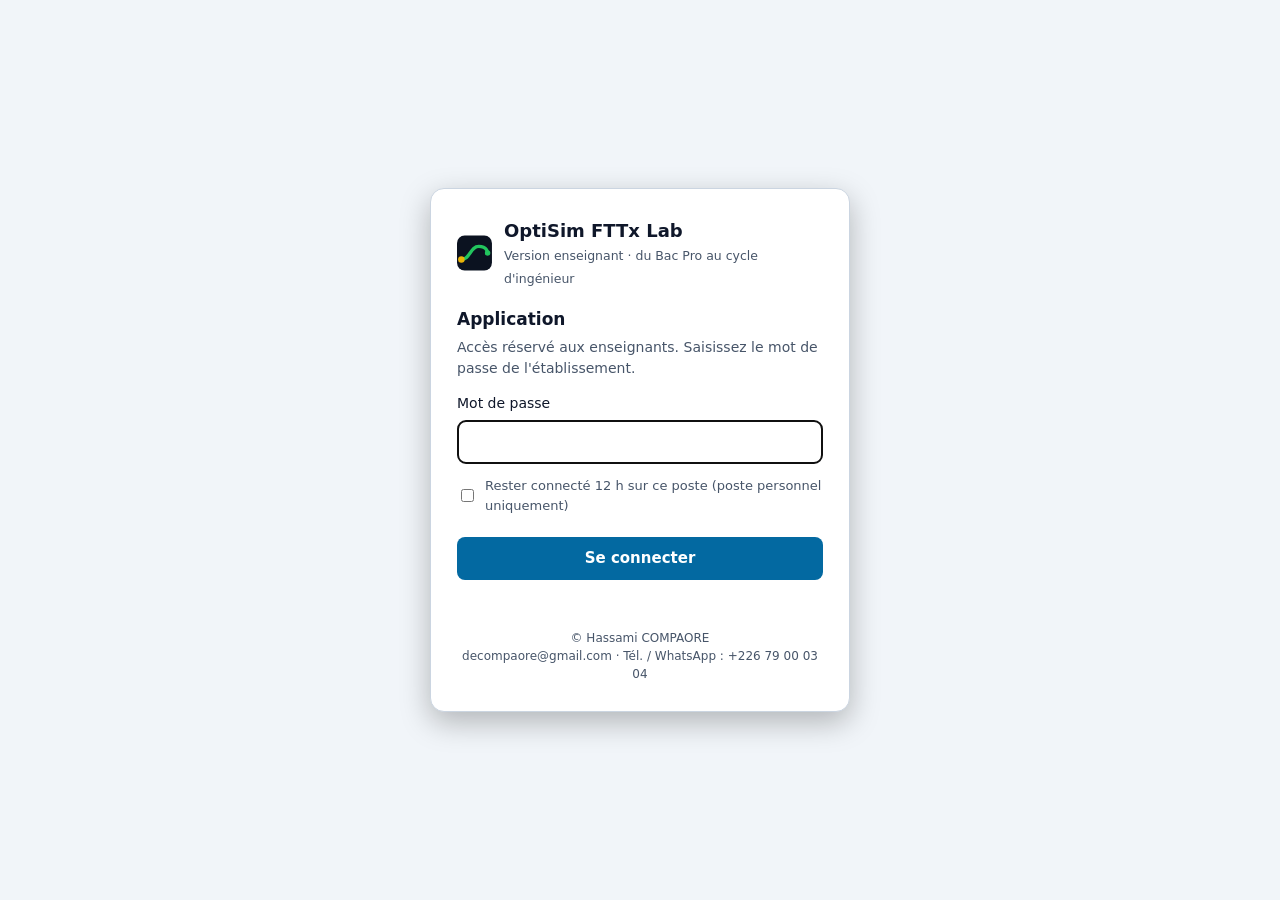
